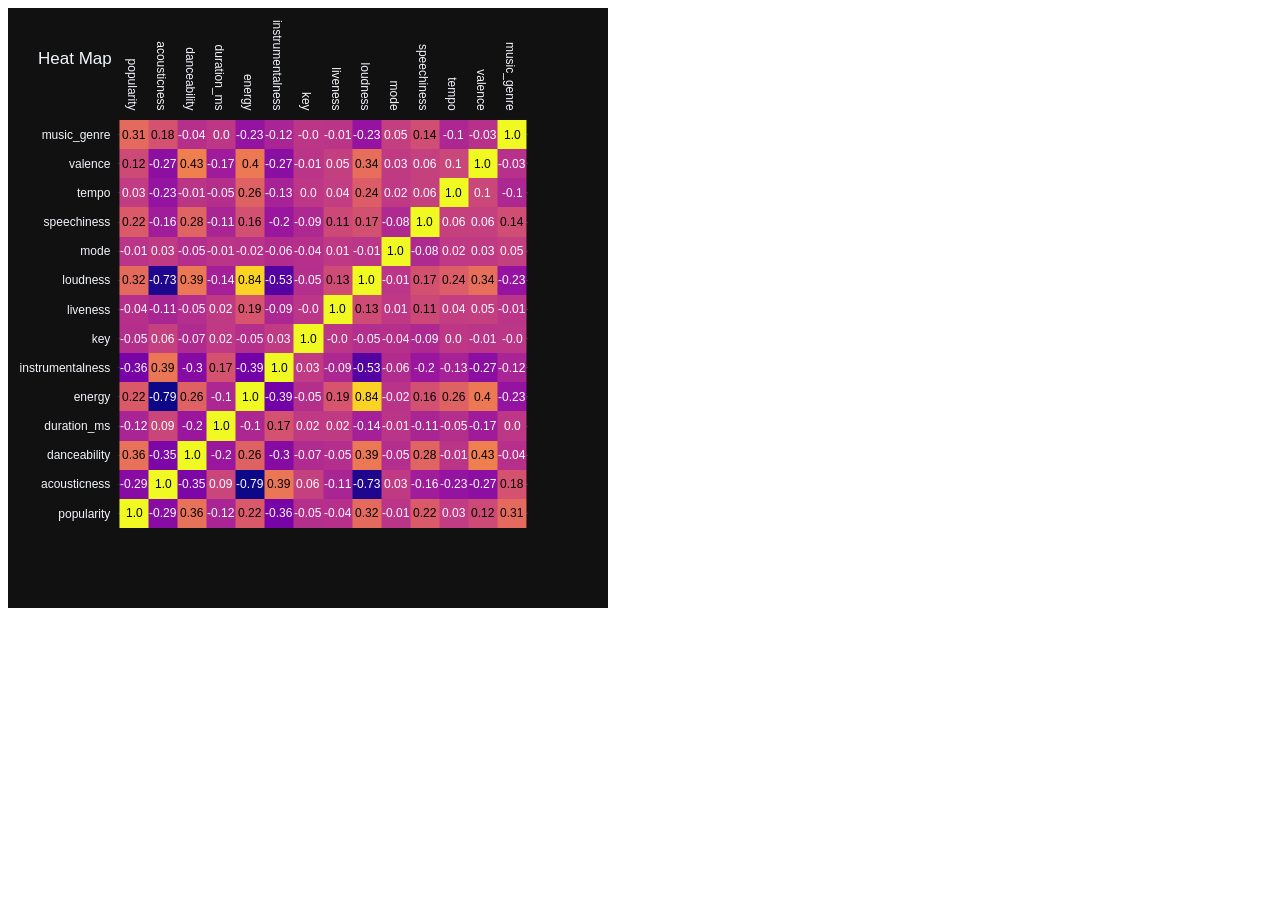
==== app/static/assets/heat_map.html @ ed84b01c "Molten Cores files added (6-of-7)" ====
<html>
<head><meta charset="utf-8" /></head>
<body>
    <div>                        <script type="text/javascript">window.PlotlyConfig = {MathJaxConfig: 'local'};</script>
        <script type="text/javascript">/**
* plotly.js v2.9.0
* Copyright 2012-2022, Plotly, Inc.
* All rights reserved.
* Licensed under the MIT license
*/
!function(t){if("object"==typeof exports&&"undefined"!=typeof module)module.exports=t();else if("function"==typeof define&&define.amd)define([],t);else{("undefined"!=typeof window?window:"undefined"!=typeof global?global:"undefined"!=typeof self?self:this).Plotly=t()}}((function(){return function t(e,r,n){function i(o,s){if(!r[o]){if(!e[o]){var l="function"==typeof require&&require;if(!s&&l)return l(o,!0);if(a)return a(o,!0);var c=new Error("Cannot find module '"+o+"'");throw c.code="MODULE_NOT_FOUND",c}var u=r[o]={exports:{}};e[o][0].call(u.exports,(function(t){return i(e[o][1][t]||t)}),u,u.exports,t,e,r,n)}return r[o].exports}for(var a="function"==typeof require&&require,o=0;o<n.length;o++)i(n[o]);return i}({1:[function(t,e,r){"use strict";var n=t("../src/lib"),i={"X,X div":'direction:ltr;font-family:"Open Sans",verdana,arial,sans-serif;margin:0;padding:0;',"X input,X button":'font-family:"Open Sans",verdana,arial,sans-serif;',"X input:focus,X button:focus":"outline:none;","X a":"text-decoration:none;","X a:hover":"text-decoration:none;","X .crisp":"shape-rendering:crispEdges;","X .user-select-none":"-webkit-user-select:none;-moz-user-select:none;-ms-user-select:none;-o-user-select:none;user-select:none;","X svg":"overflow:hidden;","X svg a":"fill:#447adb;","X svg a:hover":"fill:#3c6dc5;","X .main-svg":"position:absolute;top:0;left:0;pointer-events:none;","X .main-svg .draglayer":"pointer-events:all;","X .cursor-default":"cursor:default;","X .cursor-pointer":"cursor:pointer;","X .cursor-crosshair":"cursor:crosshair;","X .cursor-move":"cursor:move;","X .cursor-col-resize":"cursor:col-resize;","X .cursor-row-resize":"cursor:row-resize;","X .cursor-ns-resize":"cursor:ns-resize;","X .cursor-ew-resize":"cursor:ew-resize;","X .cursor-sw-resize":"cursor:sw-resize;","X .cursor-s-resize":"cursor:s-resize;","X .cursor-se-resize":"cursor:se-resize;","X .cursor-w-resize":"cursor:w-resize;","X .cursor-e-resize":"cursor:e-resize;","X .cursor-nw-resize":"cursor:nw-resize;","X .cursor-n-resize":"cursor:n-resize;","X .cursor-ne-resize":"cursor:ne-resize;","X .cursor-grab":"cursor:-webkit-grab;cursor:grab;","X .modebar":"position:absolute;top:2px;right:2px;","X .ease-bg":"-webkit-transition:background-color .3s ease 0s;-moz-transition:background-color .3s ease 0s;-ms-transition:background-color .3s ease 0s;-o-transition:background-color .3s ease 0s;transition:background-color .3s ease 0s;","X .modebar--hover>:not(.watermark)":"opacity:0;-webkit-transition:opacity .3s ease 0s;-moz-transition:opacity .3s ease 0s;-ms-transition:opacity .3s ease 0s;-o-transition:opacity .3s ease 0s;transition:opacity .3s ease 0s;","X:hover .modebar--hover .modebar-group":"opacity:1;","X .modebar-group":"float:left;display:inline-block;box-sizing:border-box;padding-left:8px;position:relative;vertical-align:middle;white-space:nowrap;","X .modebar-btn":"position:relative;font-size:16px;padding:3px 4px;height:22px;cursor:pointer;line-height:normal;box-sizing:border-box;","X .modebar-btn svg":"position:relative;top:2px;","X .modebar.vertical":"display:flex;flex-direction:column;flex-wrap:wrap;align-content:flex-end;max-height:100%;","X .modebar.vertical svg":"top:-1px;","X .modebar.vertical .modebar-group":"display:block;float:none;padding-left:0px;padding-bottom:8px;","X .modebar.vertical .modebar-group .modebar-btn":"display:block;text-align:center;","X [data-title]:before,X [data-title]:after":"position:absolute;-webkit-transform:translate3d(0, 0, 0);-moz-transform:translate3d(0, 0, 0);-ms-transform:translate3d(0, 0, 0);-o-transform:translate3d(0, 0, 0);transform:translate3d(0, 0, 0);display:none;opacity:0;z-index:1001;pointer-events:none;top:110%;right:50%;","X [data-title]:hover:before,X [data-title]:hover:after":"display:block;opacity:1;","X [data-title]:before":'content:"";position:absolute;background:transparent;border:6px solid transparent;z-index:1002;margin-top:-12px;border-bottom-color:#69738a;margin-right:-6px;',"X [data-title]:after":"content:attr(data-title);background:#69738a;color:#fff;padding:8px 10px;font-size:12px;line-height:12px;white-space:nowrap;margin-right:-18px;border-radius:2px;","X .vertical [data-title]:before,X .vertical [data-title]:after":"top:0%;right:200%;","X .vertical [data-title]:before":"border:6px solid transparent;border-left-color:#69738a;margin-top:8px;margin-right:-30px;","X .select-outline":"fill:none;stroke-width:1;shape-rendering:crispEdges;","X .select-outline-1":"stroke:#fff;","X .select-outline-2":"stroke:#000;stroke-dasharray:2px 2px;",Y:'font-family:"Open Sans",verdana,arial,sans-serif;position:fixed;top:50px;right:20px;z-index:10000;font-size:10pt;max-width:180px;',"Y p":"margin:0;","Y .notifier-note":"min-width:180px;max-width:250px;border:1px solid #fff;z-index:3000;margin:0;background-color:#8c97af;background-color:rgba(140,151,175,.9);color:#fff;padding:10px;overflow-wrap:break-word;word-wrap:break-word;-ms-hyphens:auto;-webkit-hyphens:auto;hyphens:auto;","Y .notifier-close":"color:#fff;opacity:.8;float:right;padding:0 5px;background:none;border:none;font-size:20px;font-weight:bold;line-height:20px;","Y .notifier-close:hover":"color:#444;text-decoration:none;cursor:pointer;"};for(var a in i){var o=a.replace(/^,/," ,").replace(/X/g,".js-plotly-plot .plotly").replace(/Y/g,".plotly-notifier");n.addStyleRule(o,i[a])}},{"../src/lib":503}],2:[function(t,e,r){"use strict";e.exports=t("../src/transforms/aggregate")},{"../src/transforms/aggregate":1114}],3:[function(t,e,r){"use strict";e.exports=t("../src/traces/bar")},{"../src/traces/bar":656}],4:[function(t,e,r){"use strict";e.exports=t("../src/traces/barpolar")},{"../src/traces/barpolar":669}],5:[function(t,e,r){"use strict";e.exports=t("../src/traces/box")},{"../src/traces/box":679}],6:[function(t,e,r){"use strict";e.exports=t("../src/components/calendars")},{"../src/components/calendars":364}],7:[function(t,e,r){"use strict";e.exports=t("../src/traces/candlestick")},{"../src/traces/candlestick":688}],8:[function(t,e,r){"use strict";e.exports=t("../src/traces/carpet")},{"../src/traces/carpet":707}],9:[function(t,e,r){"use strict";e.exports=t("../src/traces/choropleth")},{"../src/traces/choropleth":721}],10:[function(t,e,r){"use strict";e.exports=t("../src/traces/choroplethmapbox")},{"../src/traces/choroplethmapbox":728}],11:[function(t,e,r){"use strict";e.exports=t("../src/traces/cone")},{"../src/traces/cone":734}],12:[function(t,e,r){"use strict";e.exports=t("../src/traces/contour")},{"../src/traces/contour":749}],13:[function(t,e,r){"use strict";e.exports=t("../src/traces/contourcarpet")},{"../src/traces/contourcarpet":760}],14:[function(t,e,r){"use strict";e.exports=t("../src/core")},{"../src/core":481}],15:[function(t,e,r){"use strict";e.exports=t("../src/traces/densitymapbox")},{"../src/traces/densitymapbox":768}],16:[function(t,e,r){"use strict";e.exports=t("../src/transforms/filter")},{"../src/transforms/filter":1115}],17:[function(t,e,r){"use strict";e.exports=t("../src/traces/funnel")},{"../src/traces/funnel":778}],18:[function(t,e,r){"use strict";e.exports=t("../src/traces/funnelarea")},{"../src/traces/funnelarea":787}],19:[function(t,e,r){"use strict";e.exports=t("../src/transforms/groupby")},{"../src/transforms/groupby":1116}],20:[function(t,e,r){"use strict";e.exports=t("../src/traces/heatmap")},{"../src/traces/heatmap":800}],21:[function(t,e,r){"use strict";e.exports=t("../src/traces/heatmapgl")},{"../src/traces/heatmapgl":811}],22:[function(t,e,r){"use strict";e.exports=t("../src/traces/histogram")},{"../src/traces/histogram":823}],23:[function(t,e,r){"use strict";e.exports=t("../src/traces/histogram2d")},{"../src/traces/histogram2d":829}],24:[function(t,e,r){"use strict";e.exports=t("../src/traces/histogram2dcontour")},{"../src/traces/histogram2dcontour":833}],25:[function(t,e,r){"use strict";e.exports=t("../src/traces/icicle")},{"../src/traces/icicle":839}],26:[function(t,e,r){"use strict";e.exports=t("../src/traces/image")},{"../src/traces/image":852}],27:[function(t,e,r){"use strict";var n=t("./core");n.register([t("./bar"),t("./box"),t("./heatmap"),t("./histogram"),t("./histogram2d"),t("./histogram2dcontour"),t("./contour"),t("./scatterternary"),t("./violin"),t("./funnel"),t("./waterfall"),t("./image"),t("./pie"),t("./sunburst"),t("./treemap"),t("./icicle"),t("./funnelarea"),t("./scatter3d"),t("./surface"),t("./isosurface"),t("./volume"),t("./mesh3d"),t("./cone"),t("./streamtube"),t("./scattergeo"),t("./choropleth"),t("./scattergl"),t("./splom"),t("./pointcloud"),t("./heatmapgl"),t("./parcoords"),t("./parcats"),t("./scattermapbox"),t("./choroplethmapbox"),t("./densitymapbox"),t("./sankey"),t("./indicator"),t("./table"),t("./carpet"),t("./scattercarpet"),t("./contourcarpet"),t("./ohlc"),t("./candlestick"),t("./scatterpolar"),t("./scatterpolargl"),t("./barpolar"),t("./scattersmith"),t("./aggregate"),t("./filter"),t("./groupby"),t("./sort"),t("./calendars")]),e.exports=n},{"./aggregate":2,"./bar":3,"./barpolar":4,"./box":5,"./calendars":6,"./candlestick":7,"./carpet":8,"./choropleth":9,"./choroplethmapbox":10,"./cone":11,"./contour":12,"./contourcarpet":13,"./core":14,"./densitymapbox":15,"./filter":16,"./funnel":17,"./funnelarea":18,"./groupby":19,"./heatmap":20,"./heatmapgl":21,"./histogram":22,"./histogram2d":23,"./histogram2dcontour":24,"./icicle":25,"./image":26,"./indicator":28,"./isosurface":29,"./mesh3d":30,"./ohlc":31,"./parcats":32,"./parcoords":33,"./pie":34,"./pointcloud":35,"./sankey":36,"./scatter3d":37,"./scattercarpet":38,"./scattergeo":39,"./scattergl":40,"./scattermapbox":41,"./scatterpolar":42,"./scatterpolargl":43,"./scattersmith":44,"./scatterternary":45,"./sort":46,"./splom":47,"./streamtube":48,"./sunburst":49,"./surface":50,"./table":51,"./treemap":52,"./violin":53,"./volume":54,"./waterfall":55}],28:[function(t,e,r){"use strict";e.exports=t("../src/traces/indicator")},{"../src/traces/indicator":860}],29:[function(t,e,r){"use strict";e.exports=t("../src/traces/isosurface")},{"../src/traces/isosurface":866}],30:[function(t,e,r){"use strict";e.exports=t("../src/traces/mesh3d")},{"../src/traces/mesh3d":871}],31:[function(t,e,r){"use strict";e.exports=t("../src/traces/ohlc")},{"../src/traces/ohlc":876}],32:[function(t,e,r){"use strict";e.exports=t("../src/traces/parcats")},{"../src/traces/parcats":885}],33:[function(t,e,r){"use strict";e.exports=t("../src/traces/parcoords")},{"../src/traces/parcoords":895}],34:[function(t,e,r){"use strict";e.exports=t("../src/traces/pie")},{"../src/traces/pie":906}],35:[function(t,e,r){"use strict";e.exports=t("../src/traces/pointcloud")},{"../src/traces/pointcloud":915}],36:[function(t,e,r){"use strict";e.exports=t("../src/traces/sankey")},{"../src/traces/sankey":921}],37:[function(t,e,r){"use strict";e.exports=t("../src/traces/scatter3d")},{"../src/traces/scatter3d":959}],38:[function(t,e,r){"use strict";e.exports=t("../src/traces/scattercarpet")},{"../src/traces/scattercarpet":966}],39:[function(t,e,r){"use strict";e.exports=t("../src/traces/scattergeo")},{"../src/traces/scattergeo":974}],40:[function(t,e,r){"use strict";e.exports=t("../src/traces/scattergl")},{"../src/traces/scattergl":987}],41:[function(t,e,r){"use strict";e.exports=t("../src/traces/scattermapbox")},{"../src/traces/scattermapbox":997}],42:[function(t,e,r){"use strict";e.exports=t("../src/traces/scatterpolar")},{"../src/traces/scatterpolar":1005}],43:[function(t,e,r){"use strict";e.exports=t("../src/traces/scatterpolargl")},{"../src/traces/scatterpolargl":1012}],44:[function(t,e,r){"use strict";e.exports=t("../src/traces/scattersmith")},{"../src/traces/scattersmith":1019}],45:[function(t,e,r){"use strict";e.exports=t("../src/traces/scatterternary")},{"../src/traces/scatterternary":1027}],46:[function(t,e,r){"use strict";e.exports=t("../src/transforms/sort")},{"../src/transforms/sort":1118}],47:[function(t,e,r){"use strict";e.exports=t("../src/traces/splom")},{"../src/traces/splom":1036}],48:[function(t,e,r){"use strict";e.exports=t("../src/traces/streamtube")},{"../src/traces/streamtube":1044}],49:[function(t,e,r){"use strict";e.exports=t("../src/traces/sunburst")},{"../src/traces/sunburst":1052}],50:[function(t,e,r){"use strict";e.exports=t("../src/traces/surface")},{"../src/traces/surface":1061}],51:[function(t,e,r){"use strict";e.exports=t("../src/traces/table")},{"../src/traces/table":1069}],52:[function(t,e,r){"use strict";e.exports=t("../src/traces/treemap")},{"../src/traces/treemap":1080}],53:[function(t,e,r){"use strict";e.exports=t("../src/traces/violin")},{"../src/traces/violin":1093}],54:[function(t,e,r){"use strict";e.exports=t("../src/traces/volume")},{"../src/traces/volume":1101}],55:[function(t,e,r){"use strict";e.exports=t("../src/traces/waterfall")},{"../src/traces/waterfall":1109}],56:[function(t,e,r){!function(n,i){"object"==typeof r&&void 0!==e?i(r,t("d3-array"),t("d3-collection"),t("d3-shape"),t("elementary-circuits-directed-graph")):i(n.d3=n.d3||{},n.d3,n.d3,n.d3,null)}(this,(function(t,e,r,n,i){"use strict";function a(t){return t.target.depth}function o(t,e){return t.sourceLinks.length?t.depth:e-1}function s(t){return function(){return t}}i=i&&i.hasOwnProperty("default")?i.default:i;var l="function"==typeof Symbol&&"symbol"==typeof Symbol.iterator?function(t){return typeof t}:function(t){return t&&"function"==typeof Symbol&&t.constructor===Symbol&&t!==Symbol.prototype?"symbol":typeof t};function c(t,e){return f(t.source,e.source)||t.index-e.index}function u(t,e){return f(t.target,e.target)||t.index-e.index}function f(t,e){return t.partOfCycle===e.partOfCycle?t.y0-e.y0:"top"===t.circularLinkType||"bottom"===e.circularLinkType?-1:1}function h(t){return t.value}function p(t){return(t.y0+t.y1)/2}function d(t){return p(t.source)}function g(t){return p(t.target)}function m(t){return t.index}function v(t){return t.nodes}function y(t){return t.links}function x(t,e){var r=t.get(e);if(!r)throw new Error("missing: "+e);return r}function b(t,e){return e(t)}function _(t,e,r){var n=0;if(null===r){for(var a=[],o=0;o<t.links.length;o++){var s=t.links[o],l=s.source.index,c=s.target.index;a[l]||(a[l]=[]),a[c]||(a[c]=[]),-1===a[l].indexOf(c)&&a[l].push(c)}var u=i(a);u.sort((function(t,e){return t.length-e.length}));var f={};for(o=0;o<u.length;o++){var h=u[o].slice(-2);f[h[0]]||(f[h[0]]={}),f[h[0]][h[1]]=!0}t.links.forEach((function(t){var e=t.target.index,r=t.source.index;e===r||f[r]&&f[r][e]?(t.circular=!0,t.circularLinkID=n,n+=1):t.circular=!1}))}else t.links.forEach((function(t){t.source[r]<t.target[r]?t.circular=!1:(t.circular=!0,t.circularLinkID=n,n+=1)}))}function w(t,e){var r=0,n=0;t.links.forEach((function(i){i.circular&&(i.source.circularLinkType||i.target.circularLinkType?i.circularLinkType=i.source.circularLinkType?i.source.circularLinkType:i.target.circularLinkType:i.circularLinkType=r<n?"top":"bottom","top"==i.circularLinkType?r+=1:n+=1,t.nodes.forEach((function(t){b(t,e)!=b(i.source,e)&&b(t,e)!=b(i.target,e)||(t.circularLinkType=i.circularLinkType)})))})),t.links.forEach((function(t){t.circular&&(t.source.circularLinkType==t.target.circularLinkType&&(t.circularLinkType=t.source.circularLinkType),q(t,e)&&(t.circularLinkType=t.source.circularLinkType))}))}function T(t){var e=Math.abs(t.y1-t.y0),r=Math.abs(t.target.x0-t.source.x1);return Math.atan(r/e)}function k(t,e){var r=0;t.sourceLinks.forEach((function(t){r=t.circular&&!q(t,e)?r+1:r}));var n=0;return t.targetLinks.forEach((function(t){n=t.circular&&!q(t,e)?n+1:n})),r+n}function A(t){var e=t.source.sourceLinks,r=0;e.forEach((function(t){r=t.circular?r+1:r}));var n=t.target.targetLinks,i=0;return n.forEach((function(t){i=t.circular?i+1:i})),!(r>1||i>1)}function M(t,e,r){return t.sort(E),t.forEach((function(n,i){var a,o,s=0;if(q(n,r)&&A(n))n.circularPathData.verticalBuffer=s+n.width/2;else{for(var l=0;l<i;l++)if(a=t[i],o=t[l],!(a.source.column<o.target.column||a.target.column>o.source.column)){var c=t[l].circularPathData.verticalBuffer+t[l].width/2+e;s=c>s?c:s}n.circularPathData.verticalBuffer=s+n.width/2}})),t}function S(t,r,i,a){var o=e.min(t.links,(function(t){return t.source.y0}));t.links.forEach((function(t){t.circular&&(t.circularPathData={})})),M(t.links.filter((function(t){return"top"==t.circularLinkType})),r,a),M(t.links.filter((function(t){return"bottom"==t.circularLinkType})),r,a),t.links.forEach((function(e){if(e.circular){if(e.circularPathData.arcRadius=e.width+10,e.circularPathData.leftNodeBuffer=5,e.circularPathData.rightNodeBuffer=5,e.circularPathData.sourceWidth=e.source.x1-e.source.x0,e.circularPathData.sourceX=e.source.x0+e.circularPathData.sourceWidth,e.circularPathData.targetX=e.target.x0,e.circularPathData.sourceY=e.y0,e.circularPathData.targetY=e.y1,q(e,a)&&A(e))e.circularPathData.leftSmallArcRadius=10+e.width/2,e.circularPathData.leftLargeArcRadius=10+e.width/2,e.circularPathData.rightSmallArcRadius=10+e.width/2,e.circularPathData.rightLargeArcRadius=10+e.width/2,"bottom"==e.circularLinkType?(e.circularPathData.verticalFullExtent=e.source.y1+25+e.circularPathData.verticalBuffer,e.circularPathData.verticalLeftInnerExtent=e.circularPathData.verticalFullExtent-e.circularPathData.leftLargeArcRadius,e.circularPathData.verticalRightInnerExtent=e.circularPathData.verticalFullExtent-e.circularPathData.rightLargeArcRadius):(e.circularPathData.verticalFullExtent=e.source.y0-25-e.circularPathData.verticalBuffer,e.circularPathData.verticalLeftInnerExtent=e.circularPathData.verticalFullExtent+e.circularPathData.leftLargeArcRadius,e.circularPathData.verticalRightInnerExtent=e.circularPathData.verticalFullExtent+e.circularPathData.rightLargeArcRadius);else{var s=e.source.column,l=e.circularLinkType,c=t.links.filter((function(t){return t.source.column==s&&t.circularLinkType==l}));"bottom"==e.circularLinkType?c.sort(C):c.sort(L);var u=0;c.forEach((function(t,n){t.circularLinkID==e.circularLinkID&&(e.circularPathData.leftSmallArcRadius=10+e.width/2+u,e.circularPathData.leftLargeArcRadius=10+e.width/2+n*r+u),u+=t.width})),s=e.target.column,c=t.links.filter((function(t){return t.target.column==s&&t.circularLinkType==l})),"bottom"==e.circularLinkType?c.sort(I):c.sort(P),u=0,c.forEach((function(t,n){t.circularLinkID==e.circularLinkID&&(e.circularPathData.rightSmallArcRadius=10+e.width/2+u,e.circularPathData.rightLargeArcRadius=10+e.width/2+n*r+u),u+=t.width})),"bottom"==e.circularLinkType?(e.circularPathData.verticalFullExtent=Math.max(i,e.source.y1,e.target.y1)+25+e.circularPathData.verticalBuffer,e.circularPathData.verticalLeftInnerExtent=e.circularPathData.verticalFullExtent-e.circularPathData.leftLargeArcRadius,e.circularPathData.verticalRightInnerExtent=e.circularPathData.verticalFullExtent-e.circularPathData.rightLargeArcRadius):(e.circularPathData.verticalFullExtent=o-25-e.circularPathData.verticalBuffer,e.circularPathData.verticalLeftInnerExtent=e.circularPathData.verticalFullExtent+e.circularPathData.leftLargeArcRadius,e.circularPathData.verticalRightInnerExtent=e.circularPathData.verticalFullExtent+e.circularPathData.rightLargeArcRadius)}e.circularPathData.leftInnerExtent=e.circularPathData.sourceX+e.circularPathData.leftNodeBuffer,e.circularPathData.rightInnerExtent=e.circularPathData.targetX-e.circularPathData.rightNodeBuffer,e.circularPathData.leftFullExtent=e.circularPathData.sourceX+e.circularPathData.leftLargeArcRadius+e.circularPathData.leftNodeBuffer,e.circularPathData.rightFullExtent=e.circularPathData.targetX-e.circularPathData.rightLargeArcRadius-e.circularPathData.rightNodeBuffer}if(e.circular)e.path=function(t){var e="";e="top"==t.circularLinkType?"M"+t.circularPathData.sourceX+" "+t.circularPathData.sourceY+" L"+t.circularPathData.leftInnerExtent+" "+t.circularPathData.sourceY+" A"+t.circularPathData.leftLargeArcRadius+" "+t.circularPathData.leftSmallArcRadius+" 0 0 0 "+t.circularPathData.leftFullExtent+" "+(t.circularPathData.sourceY-t.circularPathData.leftSmallArcRadius)+" L"+t.circularPathData.leftFullExtent+" "+t.circularPathData.verticalLeftInnerExtent+" A"+t.circularPathData.leftLargeArcRadius+" "+t.circularPathData.leftLargeArcRadius+" 0 0 0 "+t.circularPathData.leftInnerExtent+" "+t.circularPathData.verticalFullExtent+" L"+t.circularPathData.rightInnerExtent+" "+t.circularPathData.verticalFullExtent+" A"+t.circularPathData.rightLargeArcRadius+" "+t.circularPathData.rightLargeArcRadius+" 0 0 0 "+t.circularPathData.rightFullExtent+" "+t.circularPathData.verticalRightInnerExtent+" L"+t.circularPathData.rightFullExtent+" "+(t.circularPathData.targetY-t.circularPathData.rightSmallArcRadius)+" A"+t.circularPathData.rightLargeArcRadius+" "+t.circularPathData.rightSmallArcRadius+" 0 0 0 "+t.circularPathData.rightInnerExtent+" "+t.circularPathData.targetY+" L"+t.circularPathData.targetX+" "+t.circularPathData.targetY:"M"+t.circularPathData.sourceX+" "+t.circularPathData.sourceY+" L"+t.circularPathData.leftInnerExtent+" "+t.circularPathData.sourceY+" A"+t.circularPathData.leftLargeArcRadius+" "+t.circularPathData.leftSmallArcRadius+" 0 0 1 "+t.circularPathData.leftFullExtent+" "+(t.circularPathData.sourceY+t.circularPathData.leftSmallArcRadius)+" L"+t.circularPathData.leftFullExtent+" "+t.circularPathData.verticalLeftInnerExtent+" A"+t.circularPathData.leftLargeArcRadius+" "+t.circularPathData.leftLargeArcRadius+" 0 0 1 "+t.circularPathData.leftInnerExtent+" "+t.circularPathData.verticalFullExtent+" L"+t.circularPathData.rightInnerExtent+" "+t.circularPathData.verticalFullExtent+" A"+t.circularPathData.rightLargeArcRadius+" "+t.circularPathData.rightLargeArcRadius+" 0 0 1 "+t.circularPathData.rightFullExtent+" "+t.circularPathData.verticalRightInnerExtent+" L"+t.circularPathData.rightFullExtent+" "+(t.circularPathData.targetY+t.circularPathData.rightSmallArcRadius)+" A"+t.circularPathData.rightLargeArcRadius+" "+t.circularPathData.rightSmallArcRadius+" 0 0 1 "+t.circularPathData.rightInnerExtent+" "+t.circularPathData.targetY+" L"+t.circularPathData.targetX+" "+t.circularPathData.targetY;return e}(e);else{var f=n.linkHorizontal().source((function(t){return[t.source.x0+(t.source.x1-t.source.x0),t.y0]})).target((function(t){return[t.target.x0,t.y1]}));e.path=f(e)}}))}function E(t,e){return O(t)==O(e)?"bottom"==t.circularLinkType?C(t,e):L(t,e):O(e)-O(t)}function L(t,e){return t.y0-e.y0}function C(t,e){return e.y0-t.y0}function P(t,e){return t.y1-e.y1}function I(t,e){return e.y1-t.y1}function O(t){return t.target.column-t.source.column}function z(t){return t.target.x0-t.source.x1}function D(t,e){var r=T(t),n=z(e)/Math.tan(r);return"up"==H(t)?t.y1+n:t.y1-n}function R(t,e){var r=T(t),n=z(e)/Math.tan(r);return"up"==H(t)?t.y1-n:t.y1+n}function F(t,e,r,n){t.links.forEach((function(i){if(!i.circular&&i.target.column-i.source.column>1){var a=i.source.column+1,o=i.target.column-1,s=1,l=o-a+1;for(s=1;a<=o;a++,s++)t.nodes.forEach((function(o){if(o.column==a){var c,u=s/(l+1),f=Math.pow(1-u,3),h=3*u*Math.pow(1-u,2),p=3*Math.pow(u,2)*(1-u),d=Math.pow(u,3),g=f*i.y0+h*i.y0+p*i.y1+d*i.y1,m=g-i.width/2,v=g+i.width/2;m>o.y0&&m<o.y1?(c=o.y1-m+10,c="bottom"==o.circularLinkType?c:-c,o=N(o,c,e,r),t.nodes.forEach((function(t){b(t,n)!=b(o,n)&&t.column==o.column&&B(o,t)&&N(t,c,e,r)}))):(v>o.y0&&v<o.y1||m<o.y0&&v>o.y1)&&(c=v-o.y0+10,o=N(o,c,e,r),t.nodes.forEach((function(t){b(t,n)!=b(o,n)&&t.column==o.column&&t.y0<o.y1&&t.y1>o.y1&&N(t,c,e,r)})))}}))}}))}function B(t,e){return t.y0>e.y0&&t.y0<e.y1||(t.y1>e.y0&&t.y1<e.y1||t.y0<e.y0&&t.y1>e.y1)}function N(t,e,r,n){return t.y0+e>=r&&t.y1+e<=n&&(t.y0=t.y0+e,t.y1=t.y1+e,t.targetLinks.forEach((function(t){t.y1=t.y1+e})),t.sourceLinks.forEach((function(t){t.y0=t.y0+e}))),t}function j(t,e,r,n){t.nodes.forEach((function(i){n&&i.y+(i.y1-i.y0)>e&&(i.y=i.y-(i.y+(i.y1-i.y0)-e));var a=t.links.filter((function(t){return b(t.source,r)==b(i,r)})),o=a.length;o>1&&a.sort((function(t,e){if(!t.circular&&!e.circular){if(t.target.column==e.target.column)return t.y1-e.y1;if(!V(t,e))return t.y1-e.y1;if(t.target.column>e.target.column){var r=R(e,t);return t.y1-r}if(e.target.column>t.target.column)return R(t,e)-e.y1}return t.circular&&!e.circular?"top"==t.circularLinkType?-1:1:e.circular&&!t.circular?"top"==e.circularLinkType?1:-1:t.circular&&e.circular?t.circularLinkType===e.circularLinkType&&"top"==t.circularLinkType?t.target.column===e.target.column?t.target.y1-e.target.y1:e.target.column-t.target.column:t.circularLinkType===e.circularLinkType&&"bottom"==t.circularLinkType?t.target.column===e.target.column?e.target.y1-t.target.y1:t.target.column-e.target.column:"top"==t.circularLinkType?-1:1:void 0}));var s=i.y0;a.forEach((function(t){t.y0=s+t.width/2,s+=t.width})),a.forEach((function(t,e){if("bottom"==t.circularLinkType){for(var r=e+1,n=0;r<o;r++)n+=a[r].width;t.y0=i.y1-n-t.width/2}}))}))}function U(t,e,r){t.nodes.forEach((function(e){var n=t.links.filter((function(t){return b(t.target,r)==b(e,r)})),i=n.length;i>1&&n.sort((function(t,e){if(!t.circular&&!e.circular){if(t.source.column==e.source.column)return t.y0-e.y0;if(!V(t,e))return t.y0-e.y0;if(e.source.column<t.source.column){var r=D(e,t);return t.y0-r}if(t.source.column<e.source.column)return D(t,e)-e.y0}return t.circular&&!e.circular?"top"==t.circularLinkType?-1:1:e.circular&&!t.circular?"top"==e.circularLinkType?1:-1:t.circular&&e.circular?t.circularLinkType===e.circularLinkType&&"top"==t.circularLinkType?t.source.column===e.source.column?t.source.y1-e.source.y1:t.source.column-e.source.column:t.circularLinkType===e.circularLinkType&&"bottom"==t.circularLinkType?t.source.column===e.source.column?t.source.y1-e.source.y1:e.source.column-t.source.column:"top"==t.circularLinkType?-1:1:void 0}));var a=e.y0;n.forEach((function(t){t.y1=a+t.width/2,a+=t.width})),n.forEach((function(t,r){if("bottom"==t.circularLinkType){for(var a=r+1,o=0;a<i;a++)o+=n[a].width;t.y1=e.y1-o-t.width/2}}))}))}function V(t,e){return H(t)==H(e)}function H(t){return t.y0-t.y1>0?"up":"down"}function q(t,e){return b(t.source,e)==b(t.target,e)}function G(t,r,n){var i=t.nodes,a=t.links,o=!1,s=!1;if(a.forEach((function(t){"top"==t.circularLinkType?o=!0:"bottom"==t.circularLinkType&&(s=!0)})),0==o||0==s){var l=e.min(i,(function(t){return t.y0})),c=(n-r)/(e.max(i,(function(t){return t.y1}))-l);i.forEach((function(t){var e=(t.y1-t.y0)*c;t.y0=(t.y0-l)*c,t.y1=t.y0+e})),a.forEach((function(t){t.y0=(t.y0-l)*c,t.y1=(t.y1-l)*c,t.width=t.width*c}))}}t.sankeyCircular=function(){var t,n,i=0,a=0,b=1,T=1,A=24,M=m,E=o,L=v,C=y,P=32,I=2,O=null;function z(){var t={nodes:L.apply(null,arguments),links:C.apply(null,arguments)};D(t),_(t,M,O),R(t),B(t),w(t,M),N(t,P,M),V(t);for(var e=4,r=0;r<e;r++)j(t,T,M),U(t,T,M),F(t,a,T,M),j(t,T,M),U(t,T,M);return G(t,a,T),S(t,I,T,M),t}function D(t){t.nodes.forEach((function(t,e){t.index=e,t.sourceLinks=[],t.targetLinks=[]}));var e=r.map(t.nodes,M);return t.links.forEach((function(t,r){t.index=r;var n=t.source,i=t.target;"object"!==(void 0===n?"undefined":l(n))&&(n=t.source=x(e,n)),"object"!==(void 0===i?"undefined":l(i))&&(i=t.target=x(e,i)),n.sourceLinks.push(t),i.targetLinks.push(t)})),t}function R(t){t.nodes.forEach((function(t){t.partOfCycle=!1,t.value=Math.max(e.sum(t.sourceLinks,h),e.sum(t.targetLinks,h)),t.sourceLinks.forEach((function(e){e.circular&&(t.partOfCycle=!0,t.circularLinkType=e.circularLinkType)})),t.targetLinks.forEach((function(e){e.circular&&(t.partOfCycle=!0,t.circularLinkType=e.circularLinkType)}))}))}function B(t){var e,r,n;for(e=t.nodes,r=[],n=0;e.length;++n,e=r,r=[])e.forEach((function(t){t.depth=n,t.sourceLinks.forEach((function(t){r.indexOf(t.target)<0&&!t.circular&&r.push(t.target)}))}));for(e=t.nodes,r=[],n=0;e.length;++n,e=r,r=[])e.forEach((function(t){t.height=n,t.targetLinks.forEach((function(t){r.indexOf(t.source)<0&&!t.circular&&r.push(t.source)}))}));t.nodes.forEach((function(t){t.column=Math.floor(E.call(null,t,n))}))}function N(o,s,l){var c=r.nest().key((function(t){return t.column})).sortKeys(e.ascending).entries(o.nodes).map((function(t){return t.values}));!function(r){if(n){var s=1/0;c.forEach((function(t){var e=T*n/(t.length+1);s=e<s?e:s})),t=s}var l=e.min(c,(function(r){return(T-a-(r.length-1)*t)/e.sum(r,h)}));l*=.3,o.links.forEach((function(t){t.width=t.value*l}));var u=function(t){var r=0,n=0,i=0,a=0,o=e.max(t.nodes,(function(t){return t.column}));return t.links.forEach((function(t){t.circular&&("top"==t.circularLinkType?r+=t.width:n+=t.width,0==t.target.column&&(a+=t.width),t.source.column==o&&(i+=t.width))})),{top:r=r>0?r+25+10:r,bottom:n=n>0?n+25+10:n,left:a=a>0?a+25+10:a,right:i=i>0?i+25+10:i}}(o),f=function(t,r){var n=e.max(t.nodes,(function(t){return t.column})),o=b-i,s=T-a,l=o/(o+r.right+r.left),c=s/(s+r.top+r.bottom);return i=i*l+r.left,b=0==r.right?b:b*l,a=a*c+r.top,T*=c,t.nodes.forEach((function(t){t.x0=i+t.column*((b-i-A)/n),t.x1=t.x0+A})),c}(o,u);l*=f,o.links.forEach((function(t){t.width=t.value*l})),c.forEach((function(t){var e=t.length;t.forEach((function(t,n){t.depth==c.length-1&&1==e||0==t.depth&&1==e?(t.y0=T/2-t.value*l,t.y1=t.y0+t.value*l):t.partOfCycle?0==k(t,r)?(t.y0=T/2+n,t.y1=t.y0+t.value*l):"top"==t.circularLinkType?(t.y0=a+n,t.y1=t.y0+t.value*l):(t.y0=T-t.value*l-n,t.y1=t.y0+t.value*l):0==u.top||0==u.bottom?(t.y0=(T-a)/e*n,t.y1=t.y0+t.value*l):(t.y0=(T-a)/2-e/2+n,t.y1=t.y0+t.value*l)}))}))}(l),y();for(var u=1,m=s;m>0;--m)v(u*=.99,l),y();function v(t,r){var n=c.length;c.forEach((function(i){var a=i.length,o=i[0].depth;i.forEach((function(i){var s;if(i.sourceLinks.length||i.targetLinks.length)if(i.partOfCycle&&k(i,r)>0);else if(0==o&&1==a)s=i.y1-i.y0,i.y0=T/2-s/2,i.y1=T/2+s/2;else if(o==n-1&&1==a)s=i.y1-i.y0,i.y0=T/2-s/2,i.y1=T/2+s/2;else{var l=e.mean(i.sourceLinks,g),c=e.mean(i.targetLinks,d),u=((l&&c?(l+c)/2:l||c)-p(i))*t;i.y0+=u,i.y1+=u}}))}))}function y(){c.forEach((function(e){var r,n,i,o=a,s=e.length;for(e.sort(f),i=0;i<s;++i)(n=o-(r=e[i]).y0)>0&&(r.y0+=n,r.y1+=n),o=r.y1+t;if((n=o-t-T)>0)for(o=r.y0-=n,r.y1-=n,i=s-2;i>=0;--i)(n=(r=e[i]).y1+t-o)>0&&(r.y0-=n,r.y1-=n),o=r.y0}))}}function V(t){t.nodes.forEach((function(t){t.sourceLinks.sort(u),t.targetLinks.sort(c)})),t.nodes.forEach((function(t){var e=t.y0,r=e,n=t.y1,i=n;t.sourceLinks.forEach((function(t){t.circular?(t.y0=n-t.width/2,n-=t.width):(t.y0=e+t.width/2,e+=t.width)})),t.targetLinks.forEach((function(t){t.circular?(t.y1=i-t.width/2,i-=t.width):(t.y1=r+t.width/2,r+=t.width)}))}))}return z.nodeId=function(t){return arguments.length?(M="function"==typeof t?t:s(t),z):M},z.nodeAlign=function(t){return arguments.length?(E="function"==typeof t?t:s(t),z):E},z.nodeWidth=function(t){return arguments.length?(A=+t,z):A},z.nodePadding=function(e){return arguments.length?(t=+e,z):t},z.nodes=function(t){return arguments.length?(L="function"==typeof t?t:s(t),z):L},z.links=function(t){return arguments.length?(C="function"==typeof t?t:s(t),z):C},z.size=function(t){return arguments.length?(i=a=0,b=+t[0],T=+t[1],z):[b-i,T-a]},z.extent=function(t){return arguments.length?(i=+t[0][0],b=+t[1][0],a=+t[0][1],T=+t[1][1],z):[[i,a],[b,T]]},z.iterations=function(t){return arguments.length?(P=+t,z):P},z.circularLinkGap=function(t){return arguments.length?(I=+t,z):I},z.nodePaddingRatio=function(t){return arguments.length?(n=+t,z):n},z.sortNodes=function(t){return arguments.length?(O=t,z):O},z.update=function(t){return w(t,M),V(t),t.links.forEach((function(t){t.circular&&(t.circularLinkType=t.y0+t.y1<T?"top":"bottom",t.source.circularLinkType=t.circularLinkType,t.target.circularLinkType=t.circularLinkType)})),j(t,T,M,!1),U(t,T,M),S(t,I,T,M),t},z},t.sankeyCenter=function(t){return t.targetLinks.length?t.depth:t.sourceLinks.length?e.min(t.sourceLinks,a)-1:0},t.sankeyLeft=function(t){return t.depth},t.sankeyRight=function(t,e){return e-1-t.height},t.sankeyJustify=o,Object.defineProperty(t,"__esModule",{value:!0})}))},{"d3-array":107,"d3-collection":108,"d3-shape":119,"elementary-circuits-directed-graph":130}],57:[function(t,e,r){!function(n,i){"object"==typeof r&&void 0!==e?i(r,t("d3-array"),t("d3-collection"),t("d3-shape")):i(n.d3=n.d3||{},n.d3,n.d3,n.d3)}(this,(function(t,e,r,n){"use strict";function i(t){return t.target.depth}function a(t,e){return t.sourceLinks.length?t.depth:e-1}function o(t){return function(){return t}}function s(t,e){return c(t.source,e.source)||t.index-e.index}function l(t,e){return c(t.target,e.target)||t.index-e.index}function c(t,e){return t.y0-e.y0}function u(t){return t.value}function f(t){return(t.y0+t.y1)/2}function h(t){return f(t.source)*t.value}function p(t){return f(t.target)*t.value}function d(t){return t.index}function g(t){return t.nodes}function m(t){return t.links}function v(t,e){var r=t.get(e);if(!r)throw new Error("missing: "+e);return r}function y(t){return[t.source.x1,t.y0]}function x(t){return[t.target.x0,t.y1]}t.sankey=function(){var t=0,n=0,i=1,y=1,x=24,b=8,_=d,w=a,T=g,k=m,A=32;function M(){var t={nodes:T.apply(null,arguments),links:k.apply(null,arguments)};return S(t),E(t),L(t),C(t),P(t),t}function S(t){t.nodes.forEach((function(t,e){t.index=e,t.sourceLinks=[],t.targetLinks=[]}));var e=r.map(t.nodes,_);t.links.forEach((function(t,r){t.index=r;var n=t.source,i=t.target;"object"!=typeof n&&(n=t.source=v(e,n)),"object"!=typeof i&&(i=t.target=v(e,i)),n.sourceLinks.push(t),i.targetLinks.push(t)}))}function E(t){t.nodes.forEach((function(t){t.value=Math.max(e.sum(t.sourceLinks,u),e.sum(t.targetLinks,u))}))}function L(e){var r,n,a;for(r=e.nodes,n=[],a=0;r.length;++a,r=n,n=[])r.forEach((function(t){t.depth=a,t.sourceLinks.forEach((function(t){n.indexOf(t.target)<0&&n.push(t.target)}))}));for(r=e.nodes,n=[],a=0;r.length;++a,r=n,n=[])r.forEach((function(t){t.height=a,t.targetLinks.forEach((function(t){n.indexOf(t.source)<0&&n.push(t.source)}))}));var o=(i-t-x)/(a-1);e.nodes.forEach((function(e){e.x1=(e.x0=t+Math.max(0,Math.min(a-1,Math.floor(w.call(null,e,a))))*o)+x}))}function C(t){var i=r.nest().key((function(t){return t.x0})).sortKeys(e.ascending).entries(t.nodes).map((function(t){return t.values}));!function(){var r=e.max(i,(function(t){return t.length})),a=2/3*(y-n)/(r-1);b>a&&(b=a);var o=e.min(i,(function(t){return(y-n-(t.length-1)*b)/e.sum(t,u)}));i.forEach((function(t){t.forEach((function(t,e){t.y1=(t.y0=e)+t.value*o}))})),t.links.forEach((function(t){t.width=t.value*o}))}(),d();for(var a=1,o=A;o>0;--o)l(a*=.99),d(),s(a),d();function s(t){i.forEach((function(r){r.forEach((function(r){if(r.targetLinks.length){var n=(e.sum(r.targetLinks,h)/e.sum(r.targetLinks,u)-f(r))*t;r.y0+=n,r.y1+=n}}))}))}function l(t){i.slice().reverse().forEach((function(r){r.forEach((function(r){if(r.sourceLinks.length){var n=(e.sum(r.sourceLinks,p)/e.sum(r.sourceLinks,u)-f(r))*t;r.y0+=n,r.y1+=n}}))}))}function d(){i.forEach((function(t){var e,r,i,a=n,o=t.length;for(t.sort(c),i=0;i<o;++i)(r=a-(e=t[i]).y0)>0&&(e.y0+=r,e.y1+=r),a=e.y1+b;if((r=a-b-y)>0)for(a=e.y0-=r,e.y1-=r,i=o-2;i>=0;--i)(r=(e=t[i]).y1+b-a)>0&&(e.y0-=r,e.y1-=r),a=e.y0}))}}function P(t){t.nodes.forEach((function(t){t.sourceLinks.sort(l),t.targetLinks.sort(s)})),t.nodes.forEach((function(t){var e=t.y0,r=e;t.sourceLinks.forEach((function(t){t.y0=e+t.width/2,e+=t.width})),t.targetLinks.forEach((function(t){t.y1=r+t.width/2,r+=t.width}))}))}return M.update=function(t){return P(t),t},M.nodeId=function(t){return arguments.length?(_="function"==typeof t?t:o(t),M):_},M.nodeAlign=function(t){return arguments.length?(w="function"==typeof t?t:o(t),M):w},M.nodeWidth=function(t){return arguments.length?(x=+t,M):x},M.nodePadding=function(t){return arguments.length?(b=+t,M):b},M.nodes=function(t){return arguments.length?(T="function"==typeof t?t:o(t),M):T},M.links=function(t){return arguments.length?(k="function"==typeof t?t:o(t),M):k},M.size=function(e){return arguments.length?(t=n=0,i=+e[0],y=+e[1],M):[i-t,y-n]},M.extent=function(e){return arguments.length?(t=+e[0][0],i=+e[1][0],n=+e[0][1],y=+e[1][1],M):[[t,n],[i,y]]},M.iterations=function(t){return arguments.length?(A=+t,M):A},M},t.sankeyCenter=function(t){return t.targetLinks.length?t.depth:t.sourceLinks.length?e.min(t.sourceLinks,i)-1:0},t.sankeyLeft=function(t){return t.depth},t.sankeyRight=function(t,e){return e-1-t.height},t.sankeyJustify=a,t.sankeyLinkHorizontal=function(){return n.linkHorizontal().source(y).target(x)},Object.defineProperty(t,"__esModule",{value:!0})}))},{"d3-array":107,"d3-collection":108,"d3-shape":119}],58:[function(t,e,r){(function(){var t={version:"3.8.0"},r=[].slice,n=function(t){return r.call(t)},i=self.document;function a(t){return t&&(t.ownerDocument||t.document||t).documentElement}function o(t){return t&&(t.ownerDocument&&t.ownerDocument.defaultView||t.document&&t||t.defaultView)}if(i)try{n(i.documentElement.childNodes)[0].nodeType}catch(t){n=function(t){for(var e=t.length,r=new Array(e);e--;)r[e]=t[e];return r}}if(Date.now||(Date.now=function(){return+new Date}),i)try{i.createElement("DIV").style.setProperty("opacity",0,"")}catch(t){var s=this.Element.prototype,l=s.setAttribute,c=s.setAttributeNS,u=this.CSSStyleDeclaration.prototype,f=u.setProperty;s.setAttribute=function(t,e){l.call(this,t,e+"")},s.setAttributeNS=function(t,e,r){c.call(this,t,e,r+"")},u.setProperty=function(t,e,r){f.call(this,t,e+"",r)}}function h(t,e){return t<e?-1:t>e?1:t>=e?0:NaN}function p(t){return null===t?NaN:+t}function d(t){return!isNaN(t)}function g(t){return{left:function(e,r,n,i){for(arguments.length<3&&(n=0),arguments.length<4&&(i=e.length);n<i;){var a=n+i>>>1;t(e[a],r)<0?n=a+1:i=a}return n},right:function(e,r,n,i){for(arguments.length<3&&(n=0),arguments.length<4&&(i=e.length);n<i;){var a=n+i>>>1;t(e[a],r)>0?i=a:n=a+1}return n}}}t.ascending=h,t.descending=function(t,e){return e<t?-1:e>t?1:e>=t?0:NaN},t.min=function(t,e){var r,n,i=-1,a=t.length;if(1===arguments.length){for(;++i<a;)if(null!=(n=t[i])&&n>=n){r=n;break}for(;++i<a;)null!=(n=t[i])&&r>n&&(r=n)}else{for(;++i<a;)if(null!=(n=e.call(t,t[i],i))&&n>=n){r=n;break}for(;++i<a;)null!=(n=e.call(t,t[i],i))&&r>n&&(r=n)}return r},t.max=function(t,e){var r,n,i=-1,a=t.length;if(1===arguments.length){for(;++i<a;)if(null!=(n=t[i])&&n>=n){r=n;break}for(;++i<a;)null!=(n=t[i])&&n>r&&(r=n)}else{for(;++i<a;)if(null!=(n=e.call(t,t[i],i))&&n>=n){r=n;break}for(;++i<a;)null!=(n=e.call(t,t[i],i))&&n>r&&(r=n)}return r},t.extent=function(t,e){var r,n,i,a=-1,o=t.length;if(1===arguments.length){for(;++a<o;)if(null!=(n=t[a])&&n>=n){r=i=n;break}for(;++a<o;)null!=(n=t[a])&&(r>n&&(r=n),i<n&&(i=n))}else{for(;++a<o;)if(null!=(n=e.call(t,t[a],a))&&n>=n){r=i=n;break}for(;++a<o;)null!=(n=e.call(t,t[a],a))&&(r>n&&(r=n),i<n&&(i=n))}return[r,i]},t.sum=function(t,e){var r,n=0,i=t.length,a=-1;if(1===arguments.length)for(;++a<i;)d(r=+t[a])&&(n+=r);else for(;++a<i;)d(r=+e.call(t,t[a],a))&&(n+=r);return n},t.mean=function(t,e){var r,n=0,i=t.length,a=-1,o=i;if(1===arguments.length)for(;++a<i;)d(r=p(t[a]))?n+=r:--o;else for(;++a<i;)d(r=p(e.call(t,t[a],a)))?n+=r:--o;if(o)return n/o},t.quantile=function(t,e){var r=(t.length-1)*e+1,n=Math.floor(r),i=+t[n-1],a=r-n;return a?i+a*(t[n]-i):i},t.median=function(e,r){var n,i=[],a=e.length,o=-1;if(1===arguments.length)for(;++o<a;)d(n=p(e[o]))&&i.push(n);else for(;++o<a;)d(n=p(r.call(e,e[o],o)))&&i.push(n);if(i.length)return t.quantile(i.sort(h),.5)},t.variance=function(t,e){var r,n,i=t.length,a=0,o=0,s=-1,l=0;if(1===arguments.length)for(;++s<i;)d(r=p(t[s]))&&(o+=(n=r-a)*(r-(a+=n/++l)));else for(;++s<i;)d(r=p(e.call(t,t[s],s)))&&(o+=(n=r-a)*(r-(a+=n/++l)));if(l>1)return o/(l-1)},t.deviation=function(){var e=t.variance.apply(this,arguments);return e?Math.sqrt(e):e};var m=g(h);function v(t){return t.length}t.bisectLeft=m.left,t.bisect=t.bisectRight=m.right,t.bisector=function(t){return g(1===t.length?function(e,r){return h(t(e),r)}:t)},t.shuffle=function(t,e,r){(a=arguments.length)<3&&(r=t.length,a<2&&(e=0));for(var n,i,a=r-e;a;)i=Math.random()*a--|0,n=t[a+e],t[a+e]=t[i+e],t[i+e]=n;return t},t.permute=function(t,e){for(var r=e.length,n=new Array(r);r--;)n[r]=t[e[r]];return n},t.pairs=function(t){for(var e=0,r=t.length-1,n=t[0],i=new Array(r<0?0:r);e<r;)i[e]=[n,n=t[++e]];return i},t.transpose=function(e){if(!(a=e.length))return[];for(var r=-1,n=t.min(e,v),i=new Array(n);++r<n;)for(var a,o=-1,s=i[r]=new Array(a);++o<a;)s[o]=e[o][r];return i},t.zip=function(){return t.transpose(arguments)},t.keys=function(t){var e=[];for(var r in t)e.push(r);return e},t.values=function(t){var e=[];for(var r in t)e.push(t[r]);return e},t.entries=function(t){var e=[];for(var r in t)e.push({key:r,value:t[r]});return e},t.merge=function(t){for(var e,r,n,i=t.length,a=-1,o=0;++a<i;)o+=t[a].length;for(r=new Array(o);--i>=0;)for(e=(n=t[i]).length;--e>=0;)r[--o]=n[e];return r};var y=Math.abs;function x(t){for(var e=1;t*e%1;)e*=10;return e}function b(t,e){for(var r in e)Object.defineProperty(t.prototype,r,{value:e[r],enumerable:!1})}function _(){this._=Object.create(null)}t.range=function(t,e,r){if(arguments.length<3&&(r=1,arguments.length<2&&(e=t,t=0)),(e-t)/r==1/0)throw new Error("infinite range");var n,i=[],a=x(y(r)),o=-1;if(t*=a,e*=a,(r*=a)<0)for(;(n=t+r*++o)>e;)i.push(n/a);else for(;(n=t+r*++o)<e;)i.push(n/a);return i},t.map=function(t,e){var r=new _;if(t instanceof _)t.forEach((function(t,e){r.set(t,e)}));else if(Array.isArray(t)){var n,i=-1,a=t.length;if(1===arguments.length)for(;++i<a;)r.set(i,t[i]);else for(;++i<a;)r.set(e.call(t,n=t[i],i),n)}else for(var o in t)r.set(o,t[o]);return r};function w(t){return"__proto__"==(t+="")||"\0"===t[0]?"\0"+t:t}function T(t){return"\0"===(t+="")[0]?t.slice(1):t}function k(t){return w(t)in this._}function A(t){return(t=w(t))in this._&&delete this._[t]}function M(){var t=[];for(var e in this._)t.push(T(e));return t}function S(){var t=0;for(var e in this._)++t;return t}function E(){for(var t in this._)return!1;return!0}function L(){this._=Object.create(null)}function C(t){return t}function P(t,e,r){return function(){var n=r.apply(e,arguments);return n===e?t:n}}function I(t,e){if(e in t)return e;e=e.charAt(0).toUpperCase()+e.slice(1);for(var r=0,n=O.length;r<n;++r){var i=O[r]+e;if(i in t)return i}}b(_,{has:k,get:function(t){return this._[w(t)]},set:function(t,e){return this._[w(t)]=e},remove:A,keys:M,values:function(){var t=[];for(var e in this._)t.push(this._[e]);return t},entries:function(){var t=[];for(var e in this._)t.push({key:T(e),value:this._[e]});return t},size:S,empty:E,forEach:function(t){for(var e in this._)t.call(this,T(e),this._[e])}}),t.nest=function(){var e,r,n={},i=[],a=[];function o(t,a,s){if(s>=i.length)return r?r.call(n,a):e?a.sort(e):a;for(var l,c,u,f,h=-1,p=a.length,d=i[s++],g=new _;++h<p;)(f=g.get(l=d(c=a[h])))?f.push(c):g.set(l,[c]);return t?(c=t(),u=function(e,r){c.set(e,o(t,r,s))}):(c={},u=function(e,r){c[e]=o(t,r,s)}),g.forEach(u),c}return n.map=function(t,e){return o(e,t,0)},n.entries=function(e){return function t(e,r){if(r>=i.length)return e;var n=[],o=a[r++];return e.forEach((function(e,i){n.push({key:e,values:t(i,r)})})),o?n.sort((function(t,e){return o(t.key,e.key)})):n}(o(t.map,e,0),0)},n.key=function(t){return i.push(t),n},n.sortKeys=function(t){return a[i.length-1]=t,n},n.sortValues=function(t){return e=t,n},n.rollup=function(t){return r=t,n},n},t.set=function(t){var e=new L;if(t)for(var r=0,n=t.length;r<n;++r)e.add(t[r]);return e},b(L,{has:k,add:function(t){return this._[w(t+="")]=!0,t},remove:A,values:M,size:S,empty:E,forEach:function(t){for(var e in this._)t.call(this,T(e))}}),t.behavior={},t.rebind=function(t,e){for(var r,n=1,i=arguments.length;++n<i;)t[r=arguments[n]]=P(t,e,e[r]);return t};var O=["webkit","ms","moz","Moz","o","O"];function z(){}function D(){}function R(t){var e=[],r=new _;function n(){for(var r,n=e,i=-1,a=n.length;++i<a;)(r=n[i].on)&&r.apply(this,arguments);return t}return n.on=function(n,i){var a,o=r.get(n);return arguments.length<2?o&&o.on:(o&&(o.on=null,e=e.slice(0,a=e.indexOf(o)).concat(e.slice(a+1)),r.remove(n)),i&&e.push(r.set(n,{on:i})),t)},n}function F(){t.event.preventDefault()}function B(){for(var e,r=t.event;e=r.sourceEvent;)r=e;return r}function N(e){for(var r=new D,n=0,i=arguments.length;++n<i;)r[arguments[n]]=R(r);return r.of=function(n,i){return function(a){try{var o=a.sourceEvent=t.event;a.target=e,t.event=a,r[a.type].apply(n,i)}finally{t.event=o}}},r}t.dispatch=function(){for(var t=new D,e=-1,r=arguments.length;++e<r;)t[arguments[e]]=R(t);return t},D.prototype.on=function(t,e){var r=t.indexOf("."),n="";if(r>=0&&(n=t.slice(r+1),t=t.slice(0,r)),t)return arguments.length<2?this[t].on(n):this[t].on(n,e);if(2===arguments.length){if(null==e)for(t in this)this.hasOwnProperty(t)&&this[t].on(n,null);return this}},t.event=null,t.requote=function(t){return t.replace(j,"\\$&")};var j=/[\\\^\$\*\+\?\|\[\]\(\)\.\{\}]/g,U={}.__proto__?function(t,e){t.__proto__=e}:function(t,e){for(var r in e)t[r]=e[r]};function V(t){return U(t,Y),t}var H=function(t,e){return e.querySelector(t)},q=function(t,e){return e.querySelectorAll(t)},G=function(t,e){var r=t.matches||t[I(t,"matchesSelector")];return(G=function(t,e){return r.call(t,e)})(t,e)};"function"==typeof Sizzle&&(H=function(t,e){return Sizzle(t,e)[0]||null},q=Sizzle,G=Sizzle.matchesSelector),t.selection=function(){return t.select(i.documentElement)};var Y=t.selection.prototype=[];function W(t){return"function"==typeof t?t:function(){return H(t,this)}}function X(t){return"function"==typeof t?t:function(){return q(t,this)}}Y.select=function(t){var e,r,n,i,a=[];t=W(t);for(var o=-1,s=this.length;++o<s;){a.push(e=[]),e.parentNode=(n=this[o]).parentNode;for(var l=-1,c=n.length;++l<c;)(i=n[l])?(e.push(r=t.call(i,i.__data__,l,o)),r&&"__data__"in i&&(r.__data__=i.__data__)):e.push(null)}return V(a)},Y.selectAll=function(t){var e,r,i=[];t=X(t);for(var a=-1,o=this.length;++a<o;)for(var s=this[a],l=-1,c=s.length;++l<c;)(r=s[l])&&(i.push(e=n(t.call(r,r.__data__,l,a))),e.parentNode=r);return V(i)};var Z="http://www.w3.org/1999/xhtml",J={svg:"http://www.w3.org/2000/svg",xhtml:Z,xlink:"http://www.w3.org/1999/xlink",xml:"http://www.w3.org/XML/1998/namespace",xmlns:"http://www.w3.org/2000/xmlns/"};function K(e,r){return e=t.ns.qualify(e),null==r?e.local?function(){this.removeAttributeNS(e.space,e.local)}:function(){this.removeAttribute(e)}:"function"==typeof r?e.local?function(){var t=r.apply(this,arguments);null==t?this.removeAttributeNS(e.space,e.local):this.setAttributeNS(e.space,e.local,t)}:function(){var t=r.apply(this,arguments);null==t?this.removeAttribute(e):this.setAttribute(e,t)}:e.local?function(){this.setAttributeNS(e.space,e.local,r)}:function(){this.setAttribute(e,r)}}function Q(t){return t.trim().replace(/\s+/g," ")}function $(e){return new RegExp("(?:^|\\s+)"+t.requote(e)+"(?:\\s+|$)","g")}function tt(t){return(t+"").trim().split(/^|\s+/)}function et(t,e){var r=(t=tt(t).map(rt)).length;return"function"==typeof e?function(){for(var n=-1,i=e.apply(this,arguments);++n<r;)t[n](this,i)}:function(){for(var n=-1;++n<r;)t[n](this,e)}}function rt(t){var e=$(t);return function(r,n){if(i=r.classList)return n?i.add(t):i.remove(t);var i=r.getAttribute("class")||"";n?(e.lastIndex=0,e.test(i)||r.setAttribute("class",Q(i+" "+t))):r.setAttribute("class",Q(i.replace(e," ")))}}function nt(t,e,r){return null==e?function(){this.style.removeProperty(t)}:"function"==typeof e?function(){var n=e.apply(this,arguments);null==n?this.style.removeProperty(t):this.style.setProperty(t,n,r)}:function(){this.style.setProperty(t,e,r)}}function it(t,e){return null==e?function(){delete this[t]}:"function"==typeof e?function(){var r=e.apply(this,arguments);null==r?delete this[t]:this[t]=r}:function(){this[t]=e}}function at(e){return"function"==typeof e?e:(e=t.ns.qualify(e)).local?function(){return this.ownerDocument.createElementNS(e.space,e.local)}:function(){var t=this.ownerDocument,r=this.namespaceURI;return r===Z&&t.documentElement.namespaceURI===Z?t.createElement(e):t.createElementNS(r,e)}}function ot(){var t=this.parentNode;t&&t.removeChild(this)}function st(t){return{__data__:t}}function lt(t){return function(){return G(this,t)}}function ct(t){return arguments.length||(t=h),function(e,r){return e&&r?t(e.__data__,r.__data__):!e-!r}}function ut(t,e){for(var r=0,n=t.length;r<n;r++)for(var i,a=t[r],o=0,s=a.length;o<s;o++)(i=a[o])&&e(i,o,r);return t}function ft(t){return U(t,ht),t}t.ns={prefix:J,qualify:function(t){var e=t.indexOf(":"),r=t;return e>=0&&"xmlns"!==(r=t.slice(0,e))&&(t=t.slice(e+1)),J.hasOwnProperty(r)?{space:J[r],local:t}:t}},Y.attr=function(e,r){if(arguments.length<2){if("string"==typeof e){var n=this.node();return(e=t.ns.qualify(e)).local?n.getAttributeNS(e.space,e.local):n.getAttribute(e)}for(r in e)this.each(K(r,e[r]));return this}return this.each(K(e,r))},Y.classed=function(t,e){if(arguments.length<2){if("string"==typeof t){var r=this.node(),n=(t=tt(t)).length,i=-1;if(e=r.classList){for(;++i<n;)if(!e.contains(t[i]))return!1}else for(e=r.getAttribute("class");++i<n;)if(!$(t[i]).test(e))return!1;return!0}for(e in t)this.each(et(e,t[e]));return this}return this.each(et(t,e))},Y.style=function(t,e,r){var n=arguments.length;if(n<3){if("string"!=typeof t){for(r in n<2&&(e=""),t)this.each(nt(r,t[r],e));return this}if(n<2){var i=this.node();return o(i).getComputedStyle(i,null).getPropertyValue(t)}r=""}return this.each(nt(t,e,r))},Y.property=function(t,e){if(arguments.length<2){if("string"==typeof t)return this.node()[t];for(e in t)this.each(it(e,t[e]));return this}return this.each(it(t,e))},Y.text=function(t){return arguments.length?this.each("function"==typeof t?function(){var e=t.apply(this,arguments);this.textContent=null==e?"":e}:null==t?function(){this.textContent=""}:function(){this.textContent=t}):this.node().textContent},Y.html=function(t){return arguments.length?this.each("function"==typeof t?function(){var e=t.apply(this,arguments);this.innerHTML=null==e?"":e}:null==t?function(){this.innerHTML=""}:function(){this.innerHTML=t}):this.node().innerHTML},Y.append=function(t){return t=at(t),this.select((function(){return this.appendChild(t.apply(this,arguments))}))},Y.insert=function(t,e){return t=at(t),e=W(e),this.select((function(){return this.insertBefore(t.apply(this,arguments),e.apply(this,arguments)||null)}))},Y.remove=function(){return this.each(ot)},Y.data=function(t,e){var r,n,i=-1,a=this.length;if(!arguments.length){for(t=new Array(a=(r=this[0]).length);++i<a;)(n=r[i])&&(t[i]=n.__data__);return t}function o(t,r){var n,i,a,o=t.length,u=r.length,f=Math.min(o,u),h=new Array(u),p=new Array(u),d=new Array(o);if(e){var g,m=new _,v=new Array(o);for(n=-1;++n<o;)(i=t[n])&&(m.has(g=e.call(i,i.__data__,n))?d[n]=i:m.set(g,i),v[n]=g);for(n=-1;++n<u;)(i=m.get(g=e.call(r,a=r[n],n)))?!0!==i&&(h[n]=i,i.__data__=a):p[n]=st(a),m.set(g,!0);for(n=-1;++n<o;)n in v&&!0!==m.get(v[n])&&(d[n]=t[n])}else{for(n=-1;++n<f;)i=t[n],a=r[n],i?(i.__data__=a,h[n]=i):p[n]=st(a);for(;n<u;++n)p[n]=st(r[n]);for(;n<o;++n)d[n]=t[n]}p.update=h,p.parentNode=h.parentNode=d.parentNode=t.parentNode,s.push(p),l.push(h),c.push(d)}var s=ft([]),l=V([]),c=V([]);if("function"==typeof t)for(;++i<a;)o(r=this[i],t.call(r,r.parentNode.__data__,i));else for(;++i<a;)o(r=this[i],t);return l.enter=function(){return s},l.exit=function(){return c},l},Y.datum=function(t){return arguments.length?this.property("__data__",t):this.property("__data__")},Y.filter=function(t){var e,r,n,i=[];"function"!=typeof t&&(t=lt(t));for(var a=0,o=this.length;a<o;a++){i.push(e=[]),e.parentNode=(r=this[a]).parentNode;for(var s=0,l=r.length;s<l;s++)(n=r[s])&&t.call(n,n.__data__,s,a)&&e.push(n)}return V(i)},Y.order=function(){for(var t=-1,e=this.length;++t<e;)for(var r,n=this[t],i=n.length-1,a=n[i];--i>=0;)(r=n[i])&&(a&&a!==r.nextSibling&&a.parentNode.insertBefore(r,a),a=r);return this},Y.sort=function(t){t=ct.apply(this,arguments);for(var e=-1,r=this.length;++e<r;)this[e].sort(t);return this.order()},Y.each=function(t){return ut(this,(function(e,r,n){t.call(e,e.__data__,r,n)}))},Y.call=function(t){var e=n(arguments);return t.apply(e[0]=this,e),this},Y.empty=function(){return!this.node()},Y.node=function(){for(var t=0,e=this.length;t<e;t++)for(var r=this[t],n=0,i=r.length;n<i;n++){var a=r[n];if(a)return a}return null},Y.size=function(){var t=0;return ut(this,(function(){++t})),t};var ht=[];function pt(t){var e,r;return function(n,i,a){var o,s=t[a].update,l=s.length;for(a!=r&&(r=a,e=0),i>=e&&(e=i+1);!(o=s[e])&&++e<l;);return o}}function dt(e,r,i){var a="__on"+e,o=e.indexOf("."),s=mt;o>0&&(e=e.slice(0,o));var l=gt.get(e);function c(){var t=this[a];t&&(this.removeEventListener(e,t,t.$),delete this[a])}return l&&(e=l,s=vt),o?r?function(){var t=s(r,n(arguments));c.call(this),this.addEventListener(e,this[a]=t,t.$=i),t._=r}:c:r?z:function(){var r,n=new RegExp("^__on([^.]+)"+t.requote(e)+"$");for(var i in this)if(r=i.match(n)){var a=this[i];this.removeEventListener(r[1],a,a.$),delete this[i]}}}t.selection.enter=ft,t.selection.enter.prototype=ht,ht.append=Y.append,ht.empty=Y.empty,ht.node=Y.node,ht.call=Y.call,ht.size=Y.size,ht.select=function(t){for(var e,r,n,i,a,o=[],s=-1,l=this.length;++s<l;){n=(i=this[s]).update,o.push(e=[]),e.parentNode=i.parentNode;for(var c=-1,u=i.length;++c<u;)(a=i[c])?(e.push(n[c]=r=t.call(i.parentNode,a.__data__,c,s)),r.__data__=a.__data__):e.push(null)}return V(o)},ht.insert=function(t,e){return arguments.length<2&&(e=pt(this)),Y.insert.call(this,t,e)},t.select=function(t){var e;return"string"==typeof t?(e=[H(t,i)]).parentNode=i.documentElement:(e=[t]).parentNode=a(t),V([e])},t.selectAll=function(t){var e;return"string"==typeof t?(e=n(q(t,i))).parentNode=i.documentElement:(e=n(t)).parentNode=null,V([e])},Y.on=function(t,e,r){var n=arguments.length;if(n<3){if("string"!=typeof t){for(r in n<2&&(e=!1),t)this.each(dt(r,t[r],e));return this}if(n<2)return(n=this.node()["__on"+t])&&n._;r=!1}return this.each(dt(t,e,r))};var gt=t.map({mouseenter:"mouseover",mouseleave:"mouseout"});function mt(e,r){return function(n){var i=t.event;t.event=n,r[0]=this.__data__;try{e.apply(this,r)}finally{t.event=i}}}function vt(t,e){var r=mt(t,e);return function(t){var e=t.relatedTarget;e&&(e===this||8&e.compareDocumentPosition(this))||r.call(this,t)}}i&&gt.forEach((function(t){"on"+t in i&&gt.remove(t)}));var yt,xt=0;function bt(e){var r=".dragsuppress-"+ ++xt,n="click"+r,i=t.select(o(e)).on("touchmove"+r,F).on("dragstart"+r,F).on("selectstart"+r,F);if(null==yt&&(yt=!("onselectstart"in e)&&I(e.style,"userSelect")),yt){var s=a(e).style,l=s[yt];s[yt]="none"}return function(t){if(i.on(r,null),yt&&(s[yt]=l),t){var e=function(){i.on(n,null)};i.on(n,(function(){F(),e()}),!0),setTimeout(e,0)}}}t.mouse=function(t){return wt(t,B())};var _t=this.navigator&&/WebKit/.test(this.navigator.userAgent)?-1:0;function wt(e,r){r.changedTouches&&(r=r.changedTouches[0]);var n=e.ownerSVGElement||e;if(n.createSVGPoint){var i=n.createSVGPoint();if(_t<0){var a=o(e);if(a.scrollX||a.scrollY){var s=(n=t.select("body").append("svg").style({position:"absolute",top:0,left:0,margin:0,padding:0,border:"none"},"important"))[0][0].getScreenCTM();_t=!(s.f||s.e),n.remove()}}return _t?(i.x=r.pageX,i.y=r.pageY):(i.x=r.clientX,i.y=r.clientY),[(i=i.matrixTransform(e.getScreenCTM().inverse())).x,i.y]}var l=e.getBoundingClientRect();return[r.clientX-l.left-e.clientLeft,r.clientY-l.top-e.clientTop]}function Tt(){return t.event.changedTouches[0].identifier}t.touch=function(t,e,r){if(arguments.length<3&&(r=e,e=B().changedTouches),e)for(var n,i=0,a=e.length;i<a;++i)if((n=e[i]).identifier===r)return wt(t,n)},t.behavior.drag=function(){var e=N(a,"drag","dragstart","dragend"),r=null,n=s(z,t.mouse,o,"mousemove","mouseup"),i=s(Tt,t.touch,C,"touchmove","touchend");function a(){this.on("mousedown.drag",n).on("touchstart.drag",i)}function s(n,i,a,o,s){return function(){var l,c=this,u=t.event.target.correspondingElement||t.event.target,f=c.parentNode,h=e.of(c,arguments),p=0,d=n(),g=".drag"+(null==d?"":"-"+d),m=t.select(a(u)).on(o+g,x).on(s+g,b),v=bt(u),y=i(f,d);function x(){var t,e,r=i(f,d);r&&(t=r[0]-y[0],e=r[1]-y[1],p|=t|e,y=r,h({type:"drag",x:r[0]+l[0],y:r[1]+l[1],dx:t,dy:e}))}function b(){i(f,d)&&(m.on(o+g,null).on(s+g,null),v(p),h({type:"dragend"}))}l=r?[(l=r.apply(c,arguments)).x-y[0],l.y-y[1]]:[0,0],h({type:"dragstart"})}}return a.origin=function(t){return arguments.length?(r=t,a):r},t.rebind(a,e,"on")},t.touches=function(t,e){return arguments.length<2&&(e=B().touches),e?n(e).map((function(e){var r=wt(t,e);return r.identifier=e.identifier,r})):[]};var kt=1e-6,At=Math.PI,Mt=2*At,St=Mt-kt,Et=At/2,Lt=At/180,Ct=180/At;function Pt(t){return t>1?Et:t<-1?-Et:Math.asin(t)}function It(t){return((t=Math.exp(t))+1/t)/2}var Ot=Math.SQRT2;t.interpolateZoom=function(t,e){var r,n,i=t[0],a=t[1],o=t[2],s=e[0],l=e[1],c=e[2],u=s-i,f=l-a,h=u*u+f*f;if(h<1e-12)n=Math.log(c/o)/Ot,r=function(t){return[i+t*u,a+t*f,o*Math.exp(Ot*t*n)]};else{var p=Math.sqrt(h),d=(c*c-o*o+4*h)/(2*o*2*p),g=(c*c-o*o-4*h)/(2*c*2*p),m=Math.log(Math.sqrt(d*d+1)-d),v=Math.log(Math.sqrt(g*g+1)-g);n=(v-m)/Ot,r=function(t){var e,r=t*n,s=It(m),l=o/(2*p)*(s*(e=Ot*r+m,((e=Math.exp(2*e))-1)/(e+1))-function(t){return((t=Math.exp(t))-1/t)/2}(m));return[i+l*u,a+l*f,o*s/It(Ot*r+m)]}}return r.duration=1e3*n,r},t.behavior.zoom=function(){var e,r,n,a,s,l,c,u,f,h={x:0,y:0,k:1},p=[960,500],d=Rt,g=250,m=0,v="mousedown.zoom",y="mousemove.zoom",x="mouseup.zoom",b="touchstart.zoom",_=N(w,"zoomstart","zoom","zoomend");function w(t){t.on(v,P).on(Dt+".zoom",O).on("dblclick.zoom",z).on(b,I)}function T(t){return[(t[0]-h.x)/h.k,(t[1]-h.y)/h.k]}function k(t){h.k=Math.max(d[0],Math.min(d[1],t))}function A(t,e){e=function(t){return[t[0]*h.k+h.x,t[1]*h.k+h.y]}(e),h.x+=t[0]-e[0],h.y+=t[1]-e[1]}function M(e,n,i,a){e.__chart__={x:h.x,y:h.y,k:h.k},k(Math.pow(2,a)),A(r=n,i),e=t.select(e),g>0&&(e=e.transition().duration(g)),e.call(w.event)}function S(){c&&c.domain(l.range().map((function(t){return(t-h.x)/h.k})).map(l.invert)),f&&f.domain(u.range().map((function(t){return(t-h.y)/h.k})).map(u.invert))}function E(t){m++||t({type:"zoomstart"})}function L(t){S(),t({type:"zoom",scale:h.k,translate:[h.x,h.y]})}function C(t){--m||(t({type:"zoomend"}),r=null)}function P(){var e=this,r=_.of(e,arguments),n=0,i=t.select(o(e)).on(y,l).on(x,c),a=T(t.mouse(e)),s=bt(e);function l(){n=1,A(t.mouse(e),a),L(r)}function c(){i.on(y,null).on(x,null),s(n),C(r)}Di.call(e),E(r)}function I(){var e,r=this,n=_.of(r,arguments),i={},a=0,o=".zoom-"+t.event.changedTouches[0].identifier,l="touchmove"+o,c="touchend"+o,u=[],f=t.select(r),p=bt(r);function d(){var n=t.touches(r);return e=h.k,n.forEach((function(t){t.identifier in i&&(i[t.identifier]=T(t))})),n}function g(){var e=t.event.target;t.select(e).on(l,m).on(c,y),u.push(e);for(var n=t.event.changedTouches,o=0,f=n.length;o<f;++o)i[n[o].identifier]=null;var p=d(),g=Date.now();if(1===p.length){if(g-s<500){var v=p[0];M(r,v,i[v.identifier],Math.floor(Math.log(h.k)/Math.LN2)+1),F()}s=g}else if(p.length>1){v=p[0];var x=p[1],b=v[0]-x[0],_=v[1]-x[1];a=b*b+_*_}}function m(){var o,l,c,u,f=t.touches(r);Di.call(r);for(var h=0,p=f.length;h<p;++h,u=null)if(c=f[h],u=i[c.identifier]){if(l)break;o=c,l=u}if(u){var d=(d=c[0]-o[0])*d+(d=c[1]-o[1])*d,g=a&&Math.sqrt(d/a);o=[(o[0]+c[0])/2,(o[1]+c[1])/2],l=[(l[0]+u[0])/2,(l[1]+u[1])/2],k(g*e)}s=null,A(o,l),L(n)}function y(){if(t.event.touches.length){for(var e=t.event.changedTouches,r=0,a=e.length;r<a;++r)delete i[e[r].identifier];for(var s in i)return void d()}t.selectAll(u).on(o,null),f.on(v,P).on(b,I),p(),C(n)}g(),E(n),f.on(v,null).on(b,g)}function O(){var i=_.of(this,arguments);a?clearTimeout(a):(Di.call(this),e=T(r=n||t.mouse(this)),E(i)),a=setTimeout((function(){a=null,C(i)}),50),F(),k(Math.pow(2,.002*zt())*h.k),A(r,e),L(i)}function z(){var e=t.mouse(this),r=Math.log(h.k)/Math.LN2;M(this,e,T(e),t.event.shiftKey?Math.ceil(r)-1:Math.floor(r)+1)}return Dt||(Dt="onwheel"in i?(zt=function(){return-t.event.deltaY*(t.event.deltaMode?120:1)},"wheel"):"onmousewheel"in i?(zt=function(){return t.event.wheelDelta},"mousewheel"):(zt=function(){return-t.event.detail},"MozMousePixelScroll")),w.event=function(e){e.each((function(){var e=_.of(this,arguments),n=h;Bi?t.select(this).transition().each("start.zoom",(function(){h=this.__chart__||{x:0,y:0,k:1},E(e)})).tween("zoom:zoom",(function(){var i=p[0],a=p[1],o=r?r[0]:i/2,s=r?r[1]:a/2,l=t.interpolateZoom([(o-h.x)/h.k,(s-h.y)/h.k,i/h.k],[(o-n.x)/n.k,(s-n.y)/n.k,i/n.k]);return function(t){var r=l(t),n=i/r[2];this.__chart__=h={x:o-r[0]*n,y:s-r[1]*n,k:n},L(e)}})).each("interrupt.zoom",(function(){C(e)})).each("end.zoom",(function(){C(e)})):(this.__chart__=h,E(e),L(e),C(e))}))},w.translate=function(t){return arguments.length?(h={x:+t[0],y:+t[1],k:h.k},S(),w):[h.x,h.y]},w.scale=function(t){return arguments.length?(h={x:h.x,y:h.y,k:null},k(+t),S(),w):h.k},w.scaleExtent=function(t){return arguments.length?(d=null==t?Rt:[+t[0],+t[1]],w):d},w.center=function(t){return arguments.length?(n=t&&[+t[0],+t[1]],w):n},w.size=function(t){return arguments.length?(p=t&&[+t[0],+t[1]],w):p},w.duration=function(t){return arguments.length?(g=+t,w):g},w.x=function(t){return arguments.length?(c=t,l=t.copy(),h={x:0,y:0,k:1},w):c},w.y=function(t){return arguments.length?(f=t,u=t.copy(),h={x:0,y:0,k:1},w):f},t.rebind(w,_,"on")};var zt,Dt,Rt=[0,1/0];function Ft(){}function Bt(t,e,r){return this instanceof Bt?(this.h=+t,this.s=+e,void(this.l=+r)):arguments.length<2?t instanceof Bt?new Bt(t.h,t.s,t.l):ne(""+t,ie,Bt):new Bt(t,e,r)}t.color=Ft,Ft.prototype.toString=function(){return this.rgb()+""},t.hsl=Bt;var Nt=Bt.prototype=new Ft;function jt(t,e,r){var n,i;function a(t){return Math.round(255*function(t){return t>360?t-=360:t<0&&(t+=360),t<60?n+(i-n)*t/60:t<180?i:t<240?n+(i-n)*(240-t)/60:n}(t))}return t=isNaN(t)?0:(t%=360)<0?t+360:t,e=isNaN(e)||e<0?0:e>1?1:e,n=2*(r=r<0?0:r>1?1:r)-(i=r<=.5?r*(1+e):r+e-r*e),new Qt(a(t+120),a(t),a(t-120))}function Ut(e,r,n){return this instanceof Ut?(this.h=+e,this.c=+r,void(this.l=+n)):arguments.length<2?e instanceof Ut?new Ut(e.h,e.c,e.l):Xt(e instanceof qt?e.l:(e=ae((e=t.rgb(e)).r,e.g,e.b)).l,e.a,e.b):new Ut(e,r,n)}Nt.brighter=function(t){return t=Math.pow(.7,arguments.length?t:1),new Bt(this.h,this.s,this.l/t)},Nt.darker=function(t){return t=Math.pow(.7,arguments.length?t:1),new Bt(this.h,this.s,t*this.l)},Nt.rgb=function(){return jt(this.h,this.s,this.l)},t.hcl=Ut;var Vt=Ut.prototype=new Ft;function Ht(t,e,r){return isNaN(t)&&(t=0),isNaN(e)&&(e=0),new qt(r,Math.cos(t*=Lt)*e,Math.sin(t)*e)}function qt(t,e,r){return this instanceof qt?(this.l=+t,this.a=+e,void(this.b=+r)):arguments.length<2?t instanceof qt?new qt(t.l,t.a,t.b):t instanceof Ut?Ht(t.h,t.c,t.l):ae((t=Qt(t)).r,t.g,t.b):new qt(t,e,r)}Vt.brighter=function(t){return new Ut(this.h,this.c,Math.min(100,this.l+Gt*(arguments.length?t:1)))},Vt.darker=function(t){return new Ut(this.h,this.c,Math.max(0,this.l-Gt*(arguments.length?t:1)))},Vt.rgb=function(){return Ht(this.h,this.c,this.l).rgb()},t.lab=qt;var Gt=18,Yt=qt.prototype=new Ft;function Wt(t,e,r){var n=(t+16)/116,i=n+e/500,a=n-r/200;return new Qt(Kt(3.2404542*(i=.95047*Zt(i))-1.5371385*(n=1*Zt(n))-.4985314*(a=1.08883*Zt(a))),Kt(-.969266*i+1.8760108*n+.041556*a),Kt(.0556434*i-.2040259*n+1.0572252*a))}function Xt(t,e,r){return t>0?new Ut(Math.atan2(r,e)*Ct,Math.sqrt(e*e+r*r),t):new Ut(NaN,NaN,t)}function Zt(t){return t>.206893034?t*t*t:(t-4/29)/7.787037}function Jt(t){return t>.008856?Math.pow(t,1/3):7.787037*t+4/29}function Kt(t){return Math.round(255*(t<=.00304?12.92*t:1.055*Math.pow(t,1/2.4)-.055))}function Qt(t,e,r){return this instanceof Qt?(this.r=~~t,this.g=~~e,void(this.b=~~r)):arguments.length<2?t instanceof Qt?new Qt(t.r,t.g,t.b):ne(""+t,Qt,jt):new Qt(t,e,r)}function $t(t){return new Qt(t>>16,t>>8&255,255&t)}function te(t){return $t(t)+""}Yt.brighter=function(t){return new qt(Math.min(100,this.l+Gt*(arguments.length?t:1)),this.a,this.b)},Yt.darker=function(t){return new qt(Math.max(0,this.l-Gt*(arguments.length?t:1)),this.a,this.b)},Yt.rgb=function(){return Wt(this.l,this.a,this.b)},t.rgb=Qt;var ee=Qt.prototype=new Ft;function re(t){return t<16?"0"+Math.max(0,t).toString(16):Math.min(255,t).toString(16)}function ne(t,e,r){var n,i,a,o=0,s=0,l=0;if(n=/([a-z]+)\((.*)\)/.exec(t=t.toLowerCase()))switch(i=n[2].split(","),n[1]){case"hsl":return r(parseFloat(i[0]),parseFloat(i[1])/100,parseFloat(i[2])/100);case"rgb":return e(se(i[0]),se(i[1]),se(i[2]))}return(a=le.get(t))?e(a.r,a.g,a.b):(null==t||"#"!==t.charAt(0)||isNaN(a=parseInt(t.slice(1),16))||(4===t.length?(o=(3840&a)>>4,o|=o>>4,s=240&a,s|=s>>4,l=15&a,l|=l<<4):7===t.length&&(o=(16711680&a)>>16,s=(65280&a)>>8,l=255&a)),e(o,s,l))}function ie(t,e,r){var n,i,a=Math.min(t/=255,e/=255,r/=255),o=Math.max(t,e,r),s=o-a,l=(o+a)/2;return s?(i=l<.5?s/(o+a):s/(2-o-a),n=t==o?(e-r)/s+(e<r?6:0):e==o?(r-t)/s+2:(t-e)/s+4,n*=60):(n=NaN,i=l>0&&l<1?0:n),new Bt(n,i,l)}function ae(t,e,r){var n=Jt((.4124564*(t=oe(t))+.3575761*(e=oe(e))+.1804375*(r=oe(r)))/.95047),i=Jt((.2126729*t+.7151522*e+.072175*r)/1);return qt(116*i-16,500*(n-i),200*(i-Jt((.0193339*t+.119192*e+.9503041*r)/1.08883)))}function oe(t){return(t/=255)<=.04045?t/12.92:Math.pow((t+.055)/1.055,2.4)}function se(t){var e=parseFloat(t);return"%"===t.charAt(t.length-1)?Math.round(2.55*e):e}ee.brighter=function(t){t=Math.pow(.7,arguments.length?t:1);var e=this.r,r=this.g,n=this.b,i=30;return e||r||n?(e&&e<i&&(e=i),r&&r<i&&(r=i),n&&n<i&&(n=i),new Qt(Math.min(255,e/t),Math.min(255,r/t),Math.min(255,n/t))):new Qt(i,i,i)},ee.darker=function(t){return new Qt((t=Math.pow(.7,arguments.length?t:1))*this.r,t*this.g,t*this.b)},ee.hsl=function(){return ie(this.r,this.g,this.b)},ee.toString=function(){return"#"+re(this.r)+re(this.g)+re(this.b)};var le=t.map({aliceblue:15792383,antiquewhite:16444375,aqua:65535,aquamarine:8388564,azure:15794175,beige:16119260,bisque:16770244,black:0,blanchedalmond:16772045,blue:255,blueviolet:9055202,brown:10824234,burlywood:14596231,cadetblue:6266528,chartreuse:8388352,chocolate:13789470,coral:16744272,cornflowerblue:6591981,cornsilk:16775388,crimson:14423100,cyan:65535,darkblue:139,darkcyan:35723,darkgoldenrod:12092939,darkgray:11119017,darkgreen:25600,darkgrey:11119017,darkkhaki:12433259,darkmagenta:9109643,darkolivegreen:5597999,darkorange:16747520,darkorchid:10040012,darkred:9109504,darksalmon:15308410,darkseagreen:9419919,darkslateblue:4734347,darkslategray:3100495,darkslategrey:3100495,darkturquoise:52945,darkviolet:9699539,deeppink:16716947,deepskyblue:49151,dimgray:6908265,dimgrey:6908265,dodgerblue:2003199,firebrick:11674146,floralwhite:16775920,forestgreen:2263842,fuchsia:16711935,gainsboro:14474460,ghostwhite:16316671,gold:16766720,goldenrod:14329120,gray:8421504,green:32768,greenyellow:11403055,grey:8421504,honeydew:15794160,hotpink:16738740,indianred:13458524,indigo:4915330,ivory:16777200,khaki:15787660,lavender:15132410,lavenderblush:16773365,lawngreen:8190976,lemonchiffon:16775885,lightblue:11393254,lightcoral:15761536,lightcyan:14745599,lightgoldenrodyellow:16448210,lightgray:13882323,lightgreen:9498256,lightgrey:13882323,lightpink:16758465,lightsalmon:16752762,lightseagreen:2142890,lightskyblue:8900346,lightslategray:7833753,lightslategrey:7833753,lightsteelblue:11584734,lightyellow:16777184,lime:65280,limegreen:3329330,linen:16445670,magenta:16711935,maroon:8388608,mediumaquamarine:6737322,mediumblue:205,mediumorchid:12211667,mediumpurple:9662683,mediumseagreen:3978097,mediumslateblue:8087790,mediumspringgreen:64154,mediumturquoise:4772300,mediumvioletred:13047173,midnightblue:1644912,mintcream:16121850,mistyrose:16770273,moccasin:16770229,navajowhite:16768685,navy:128,oldlace:16643558,olive:8421376,olivedrab:7048739,orange:16753920,orangered:16729344,orchid:14315734,palegoldenrod:15657130,palegreen:10025880,paleturquoise:11529966,palevioletred:14381203,papayawhip:16773077,peachpuff:16767673,peru:13468991,pink:16761035,plum:14524637,powderblue:11591910,purple:8388736,rebeccapurple:6697881,red:16711680,rosybrown:12357519,royalblue:4286945,saddlebrown:9127187,salmon:16416882,sandybrown:16032864,seagreen:3050327,seashell:16774638,sienna:10506797,silver:12632256,skyblue:8900331,slateblue:6970061,slategray:7372944,slategrey:7372944,snow:16775930,springgreen:65407,steelblue:4620980,tan:13808780,teal:32896,thistle:14204888,tomato:16737095,turquoise:4251856,violet:15631086,wheat:16113331,white:16777215,whitesmoke:16119285,yellow:16776960,yellowgreen:10145074});function ce(t){return"function"==typeof t?t:function(){return t}}function ue(t){return function(e,r,n){return 2===arguments.length&&"function"==typeof r&&(n=r,r=null),fe(e,r,t,n)}}function fe(e,r,i,a){var o={},s=t.dispatch("beforesend","progress","load","error"),l={},c=new XMLHttpRequest,u=null;function f(){var t,e=c.status;if(!e&&function(t){var e=t.responseType;return e&&"text"!==e?t.response:t.responseText}(c)||e>=200&&e<300||304===e){try{t=i.call(o,c)}catch(t){return void s.error.call(o,t)}s.load.call(o,t)}else s.error.call(o,c)}return self.XDomainRequest&&!("withCredentials"in c)&&/^(http(s)?:)?\/\//.test(e)&&(c=new XDomainRequest),"onload"in c?c.onload=c.onerror=f:c.onreadystatechange=function(){c.readyState>3&&f()},c.onprogress=function(e){var r=t.event;t.event=e;try{s.progress.call(o,c)}finally{t.event=r}},o.header=function(t,e){return t=(t+"").toLowerCase(),arguments.length<2?l[t]:(null==e?delete l[t]:l[t]=e+"",o)},o.mimeType=function(t){return arguments.length?(r=null==t?null:t+"",o):r},o.responseType=function(t){return arguments.length?(u=t,o):u},o.response=function(t){return i=t,o},["get","post"].forEach((function(t){o[t]=function(){return o.send.apply(o,[t].concat(n(arguments)))}})),o.send=function(t,n,i){if(2===arguments.length&&"function"==typeof n&&(i=n,n=null),c.open(t,e,!0),null==r||"accept"in l||(l.accept=r+",*/*"),c.setRequestHeader)for(var a in l)c.setRequestHeader(a,l[a]);return null!=r&&c.overrideMimeType&&c.overrideMimeType(r),null!=u&&(c.responseType=u),null!=i&&o.on("error",i).on("load",(function(t){i(null,t)})),s.beforesend.call(o,c),c.send(null==n?null:n),o},o.abort=function(){return c.abort(),o},t.rebind(o,s,"on"),null==a?o:o.get(function(t){return 1===t.length?function(e,r){t(null==e?r:null)}:t}(a))}le.forEach((function(t,e){le.set(t,$t(e))})),t.functor=ce,t.xhr=ue(C),t.dsv=function(t,e){var r=new RegExp('["'+t+"\n]"),n=t.charCodeAt(0);function i(t,r,n){arguments.length<3&&(n=r,r=null);var i=fe(t,e,null==r?a:o(r),n);return i.row=function(t){return arguments.length?i.response(null==(r=t)?a:o(t)):r},i}function a(t){return i.parse(t.responseText)}function o(t){return function(e){return i.parse(e.responseText,t)}}function s(e){return e.map(l).join(t)}function l(t){return r.test(t)?'"'+t.replace(/\"/g,'""')+'"':t}return i.parse=function(t,e){var r;return i.parseRows(t,(function(t,n){if(r)return r(t,n-1);var i=function(e){for(var r={},n=t.length,i=0;i<n;++i)r[t[i]]=e[i];return r};r=e?function(t,r){return e(i(t),r)}:i}))},i.parseRows=function(t,e){var r,i,a={},o={},s=[],l=t.length,c=0,u=0;function f(){if(c>=l)return o;if(i)return i=!1,a;var e=c;if(34===t.charCodeAt(e)){for(var r=e;r++<l;)if(34===t.charCodeAt(r)){if(34!==t.charCodeAt(r+1))break;++r}return c=r+2,13===(s=t.charCodeAt(r+1))?(i=!0,10===t.charCodeAt(r+2)&&++c):10===s&&(i=!0),t.slice(e+1,r).replace(/""/g,'"')}for(;c<l;){var s,u=1;if(10===(s=t.charCodeAt(c++)))i=!0;else if(13===s)i=!0,10===t.charCodeAt(c)&&(++c,++u);else if(s!==n)continue;return t.slice(e,c-u)}return t.slice(e)}for(;(r=f())!==o;){for(var h=[];r!==a&&r!==o;)h.push(r),r=f();e&&null==(h=e(h,u++))||s.push(h)}return s},i.format=function(e){if(Array.isArray(e[0]))return i.formatRows(e);var r=new L,n=[];return e.forEach((function(t){for(var e in t)r.has(e)||n.push(r.add(e))})),[n.map(l).join(t)].concat(e.map((function(e){return n.map((function(t){return l(e[t])})).join(t)}))).join("\n")},i.formatRows=function(t){return t.map(s).join("\n")},i},t.csv=t.dsv(",","text/csv"),t.tsv=t.dsv("\t","text/tab-separated-values");var he,pe,de,ge,me=this[I(this,"requestAnimationFrame")]||function(t){setTimeout(t,17)};function ve(t,e,r){var n=arguments.length;n<2&&(e=0),n<3&&(r=Date.now());var i=r+e,a={c:t,t:i,n:null};return pe?pe.n=a:he=a,pe=a,de||(ge=clearTimeout(ge),de=1,me(ye)),a}function ye(){var t=xe(),e=be()-t;e>24?(isFinite(e)&&(clearTimeout(ge),ge=setTimeout(ye,e)),de=0):(de=1,me(ye))}function xe(){for(var t=Date.now(),e=he;e;)t>=e.t&&e.c(t-e.t)&&(e.c=null),e=e.n;return t}function be(){for(var t,e=he,r=1/0;e;)e.c?(e.t<r&&(r=e.t),e=(t=e).n):e=t?t.n=e.n:he=e.n;return pe=t,r}function _e(t){return t[0]}function we(t){return t[1]}function Te(t){for(var e,r,n,i=t.length,a=[0,1],o=2,s=2;s<i;s++){for(;o>1&&(e=t[a[o-2]],r=t[a[o-1]],n=t[s],(r[0]-e[0])*(n[1]-e[1])-(r[1]-e[1])*(n[0]-e[0])<=0);)--o;a[o++]=s}return a.slice(0,o)}function ke(t,e){return t[0]-e[0]||t[1]-e[1]}t.timer=function(){ve.apply(this,arguments)},t.timer.flush=function(){xe(),be()},t.round=function(t,e){return e?Math.round(t*(e=Math.pow(10,e)))/e:Math.round(t)},t.geom={},t.geom.hull=function(t){var e=_e,r=we;if(arguments.length)return n(t);function n(t){if(t.length<3)return[];var n,i=ce(e),a=ce(r),o=t.length,s=[],l=[];for(n=0;n<o;n++)s.push([+i.call(this,t[n],n),+a.call(this,t[n],n),n]);for(s.sort(ke),n=0;n<o;n++)l.push([s[n][0],-s[n][1]]);var c=Te(s),u=Te(l),f=u[0]===c[0],h=u[u.length-1]===c[c.length-1],p=[];for(n=c.length-1;n>=0;--n)p.push(t[s[c[n]][2]]);for(n=+f;n<u.length-h;++n)p.push(t[s[u[n]][2]]);return p}return n.x=function(t){return arguments.length?(e=t,n):e},n.y=function(t){return arguments.length?(r=t,n):r},n},t.geom.polygon=function(t){return U(t,Ae),t};var Ae=t.geom.polygon.prototype=[];function Me(t,e,r){return(r[0]-e[0])*(t[1]-e[1])<(r[1]-e[1])*(t[0]-e[0])}function Se(t,e,r,n){var i=t[0],a=r[0],o=e[0]-i,s=n[0]-a,l=t[1],c=r[1],u=e[1]-l,f=n[1]-c,h=(s*(l-c)-f*(i-a))/(f*o-s*u);return[i+h*o,l+h*u]}function Ee(t){var e=t[0],r=t[t.length-1];return!(e[0]-r[0]||e[1]-r[1])}Ae.area=function(){for(var t,e=-1,r=this.length,n=this[r-1],i=0;++e<r;)t=n,n=this[e],i+=t[1]*n[0]-t[0]*n[1];return.5*i},Ae.centroid=function(t){var e,r,n=-1,i=this.length,a=0,o=0,s=this[i-1];for(arguments.length||(t=-1/(6*this.area()));++n<i;)e=s,s=this[n],r=e[0]*s[1]-s[0]*e[1],a+=(e[0]+s[0])*r,o+=(e[1]+s[1])*r;return[a*t,o*t]},Ae.clip=function(t){for(var e,r,n,i,a,o,s=Ee(t),l=-1,c=this.length-Ee(this),u=this[c-1];++l<c;){for(e=t.slice(),t.length=0,i=this[l],a=e[(n=e.length-s)-1],r=-1;++r<n;)Me(o=e[r],u,i)?(Me(a,u,i)||t.push(Se(a,o,u,i)),t.push(o)):Me(a,u,i)&&t.push(Se(a,o,u,i)),a=o;s&&t.push(t[0]),u=i}return t};var Le,Ce,Pe,Ie,Oe,ze=[],De=[];function Re(){er(this),this.edge=this.site=this.circle=null}function Fe(t){var e=ze.pop()||new Re;return e.site=t,e}function Be(t){We(t),Pe.remove(t),ze.push(t),er(t)}function Ne(t){var e=t.circle,r=e.x,n=e.cy,i={x:r,y:n},a=t.P,o=t.N,s=[t];Be(t);for(var l=a;l.circle&&y(r-l.circle.x)<kt&&y(n-l.circle.cy)<kt;)a=l.P,s.unshift(l),Be(l),l=a;s.unshift(l),We(l);for(var c=o;c.circle&&y(r-c.circle.x)<kt&&y(n-c.circle.cy)<kt;)o=c.N,s.push(c),Be(c),c=o;s.push(c),We(c);var u,f=s.length;for(u=1;u<f;++u)c=s[u],l=s[u-1],Qe(c.edge,l.site,c.site,i);l=s[0],(c=s[f-1]).edge=Je(l.site,c.site,null,i),Ye(l),Ye(c)}function je(t){for(var e,r,n,i,a=t.x,o=t.y,s=Pe._;s;)if((n=Ue(s,o)-a)>kt)s=s.L;else{if(!((i=a-Ve(s,o))>kt)){n>-kt?(e=s.P,r=s):i>-kt?(e=s,r=s.N):e=r=s;break}if(!s.R){e=s;break}s=s.R}var l=Fe(t);if(Pe.insert(e,l),e||r){if(e===r)return We(e),r=Fe(e.site),Pe.insert(l,r),l.edge=r.edge=Je(e.site,l.site),Ye(e),void Ye(r);if(r){We(e),We(r);var c=e.site,u=c.x,f=c.y,h=t.x-u,p=t.y-f,d=r.site,g=d.x-u,m=d.y-f,v=2*(h*m-p*g),y=h*h+p*p,x=g*g+m*m,b={x:(m*y-p*x)/v+u,y:(h*x-g*y)/v+f};Qe(r.edge,c,d,b),l.edge=Je(c,t,null,b),r.edge=Je(t,d,null,b),Ye(e),Ye(r)}else l.edge=Je(e.site,l.site)}}function Ue(t,e){var r=t.site,n=r.x,i=r.y,a=i-e;if(!a)return n;var o=t.P;if(!o)return-1/0;var s=(r=o.site).x,l=r.y,c=l-e;if(!c)return s;var u=s-n,f=1/a-1/c,h=u/c;return f?(-h+Math.sqrt(h*h-2*f*(u*u/(-2*c)-l+c/2+i-a/2)))/f+n:(n+s)/2}function Ve(t,e){var r=t.N;if(r)return Ue(r,e);var n=t.site;return n.y===e?n.x:1/0}function He(t){this.site=t,this.edges=[]}function qe(t,e){return e.angle-t.angle}function Ge(){er(this),this.x=this.y=this.arc=this.site=this.cy=null}function Ye(t){var e=t.P,r=t.N;if(e&&r){var n=e.site,i=t.site,a=r.site;if(n!==a){var o=i.x,s=i.y,l=n.x-o,c=n.y-s,u=a.x-o,f=2*(l*(m=a.y-s)-c*u);if(!(f>=-1e-12)){var h=l*l+c*c,p=u*u+m*m,d=(m*h-c*p)/f,g=(l*p-u*h)/f,m=g+s,v=De.pop()||new Ge;v.arc=t,v.site=i,v.x=d+o,v.y=m+Math.sqrt(d*d+g*g),v.cy=m,t.circle=v;for(var y=null,x=Oe._;x;)if(v.y<x.y||v.y===x.y&&v.x<=x.x){if(!x.L){y=x.P;break}x=x.L}else{if(!x.R){y=x;break}x=x.R}Oe.insert(y,v),y||(Ie=v)}}}}function We(t){var e=t.circle;e&&(e.P||(Ie=e.N),Oe.remove(e),De.push(e),er(e),t.circle=null)}function Xe(t,e){var r=t.b;if(r)return!0;var n,i,a=t.a,o=e[0][0],s=e[1][0],l=e[0][1],c=e[1][1],u=t.l,f=t.r,h=u.x,p=u.y,d=f.x,g=f.y,m=(h+d)/2,v=(p+g)/2;if(g===p){if(m<o||m>=s)return;if(h>d){if(a){if(a.y>=c)return}else a={x:m,y:l};r={x:m,y:c}}else{if(a){if(a.y<l)return}else a={x:m,y:c};r={x:m,y:l}}}else if(i=v-(n=(h-d)/(g-p))*m,n<-1||n>1)if(h>d){if(a){if(a.y>=c)return}else a={x:(l-i)/n,y:l};r={x:(c-i)/n,y:c}}else{if(a){if(a.y<l)return}else a={x:(c-i)/n,y:c};r={x:(l-i)/n,y:l}}else if(p<g){if(a){if(a.x>=s)return}else a={x:o,y:n*o+i};r={x:s,y:n*s+i}}else{if(a){if(a.x<o)return}else a={x:s,y:n*s+i};r={x:o,y:n*o+i}}return t.a=a,t.b=r,!0}function Ze(t,e){this.l=t,this.r=e,this.a=this.b=null}function Je(t,e,r,n){var i=new Ze(t,e);return Le.push(i),r&&Qe(i,t,e,r),n&&Qe(i,e,t,n),Ce[t.i].edges.push(new $e(i,t,e)),Ce[e.i].edges.push(new $e(i,e,t)),i}function Ke(t,e,r){var n=new Ze(t,null);return n.a=e,n.b=r,Le.push(n),n}function Qe(t,e,r,n){t.a||t.b?t.l===r?t.b=n:t.a=n:(t.a=n,t.l=e,t.r=r)}function $e(t,e,r){var n=t.a,i=t.b;this.edge=t,this.site=e,this.angle=r?Math.atan2(r.y-e.y,r.x-e.x):t.l===e?Math.atan2(i.x-n.x,n.y-i.y):Math.atan2(n.x-i.x,i.y-n.y)}function tr(){this._=null}function er(t){t.U=t.C=t.L=t.R=t.P=t.N=null}function rr(t,e){var r=e,n=e.R,i=r.U;i?i.L===r?i.L=n:i.R=n:t._=n,n.U=i,r.U=n,r.R=n.L,r.R&&(r.R.U=r),n.L=r}function nr(t,e){var r=e,n=e.L,i=r.U;i?i.L===r?i.L=n:i.R=n:t._=n,n.U=i,r.U=n,r.L=n.R,r.L&&(r.L.U=r),n.R=r}function ir(t){for(;t.L;)t=t.L;return t}function ar(t,e){var r,n,i,a=t.sort(or).pop();for(Le=[],Ce=new Array(t.length),Pe=new tr,Oe=new tr;;)if(i=Ie,a&&(!i||a.y<i.y||a.y===i.y&&a.x<i.x))a.x===r&&a.y===n||(Ce[a.i]=new He(a),je(a),r=a.x,n=a.y),a=t.pop();else{if(!i)break;Ne(i.arc)}e&&(function(t){for(var e,r,n,i,a,o=Le,s=(r=t[0][0],n=t[0][1],i=t[1][0],a=t[1][1],function(t){var e,o=t.a,s=t.b,l=o.x,c=o.y,u=0,f=1,h=s.x-l,p=s.y-c;if(e=r-l,h||!(e>0)){if(e/=h,h<0){if(e<u)return;e<f&&(f=e)}else if(h>0){if(e>f)return;e>u&&(u=e)}if(e=i-l,h||!(e<0)){if(e/=h,h<0){if(e>f)return;e>u&&(u=e)}else if(h>0){if(e<u)return;e<f&&(f=e)}if(e=n-c,p||!(e>0)){if(e/=p,p<0){if(e<u)return;e<f&&(f=e)}else if(p>0){if(e>f)return;e>u&&(u=e)}if(e=a-c,p||!(e<0)){if(e/=p,p<0){if(e>f)return;e>u&&(u=e)}else if(p>0){if(e<u)return;e<f&&(f=e)}return u>0&&(t.a={x:l+u*h,y:c+u*p}),f<1&&(t.b={x:l+f*h,y:c+f*p}),t}}}}}),l=o.length;l--;)(!Xe(e=o[l],t)||!s(e)||y(e.a.x-e.b.x)<kt&&y(e.a.y-e.b.y)<kt)&&(e.a=e.b=null,o.splice(l,1))}(e),function(t){for(var e,r,n,i,a,o,s,l,c,u,f=t[0][0],h=t[1][0],p=t[0][1],d=t[1][1],g=Ce,m=g.length;m--;)if((a=g[m])&&a.prepare())for(l=(s=a.edges).length,o=0;o<l;)n=(u=s[o].end()).x,i=u.y,e=(c=s[++o%l].start()).x,r=c.y,(y(n-e)>kt||y(i-r)>kt)&&(s.splice(o,0,new $e(Ke(a.site,u,y(n-f)<kt&&d-i>kt?{x:f,y:y(e-f)<kt?r:d}:y(i-d)<kt&&h-n>kt?{x:y(r-d)<kt?e:h,y:d}:y(n-h)<kt&&i-p>kt?{x:h,y:y(e-h)<kt?r:p}:y(i-p)<kt&&n-f>kt?{x:y(r-p)<kt?e:f,y:p}:null),a.site,null)),++l)}(e));var o={cells:Ce,edges:Le};return Pe=Oe=Le=Ce=null,o}function or(t,e){return e.y-t.y||e.x-t.x}He.prototype.prepare=function(){for(var t,e=this.edges,r=e.length;r--;)(t=e[r].edge).b&&t.a||e.splice(r,1);return e.sort(qe),e.length},$e.prototype={start:function(){return this.edge.l===this.site?this.edge.a:this.edge.b},end:function(){return this.edge.l===this.site?this.edge.b:this.edge.a}},tr.prototype={insert:function(t,e){var r,n,i;if(t){if(e.P=t,e.N=t.N,t.N&&(t.N.P=e),t.N=e,t.R){for(t=t.R;t.L;)t=t.L;t.L=e}else t.R=e;r=t}else this._?(t=ir(this._),e.P=null,e.N=t,t.P=t.L=e,r=t):(e.P=e.N=null,this._=e,r=null);for(e.L=e.R=null,e.U=r,e.C=!0,t=e;r&&r.C;)r===(n=r.U).L?(i=n.R)&&i.C?(r.C=i.C=!1,n.C=!0,t=n):(t===r.R&&(rr(this,r),r=(t=r).U),r.C=!1,n.C=!0,nr(this,n)):(i=n.L)&&i.C?(r.C=i.C=!1,n.C=!0,t=n):(t===r.L&&(nr(this,r),r=(t=r).U),r.C=!1,n.C=!0,rr(this,n)),r=t.U;this._.C=!1},remove:function(t){t.N&&(t.N.P=t.P),t.P&&(t.P.N=t.N),t.N=t.P=null;var e,r,n,i=t.U,a=t.L,o=t.R;if(r=a?o?ir(o):a:o,i?i.L===t?i.L=r:i.R=r:this._=r,a&&o?(n=r.C,r.C=t.C,r.L=a,a.U=r,r!==o?(i=r.U,r.U=t.U,t=r.R,i.L=t,r.R=o,o.U=r):(r.U=i,i=r,t=r.R)):(n=t.C,t=r),t&&(t.U=i),!n)if(t&&t.C)t.C=!1;else{do{if(t===this._)break;if(t===i.L){if((e=i.R).C&&(e.C=!1,i.C=!0,rr(this,i),e=i.R),e.L&&e.L.C||e.R&&e.R.C){e.R&&e.R.C||(e.L.C=!1,e.C=!0,nr(this,e),e=i.R),e.C=i.C,i.C=e.R.C=!1,rr(this,i),t=this._;break}}else if((e=i.L).C&&(e.C=!1,i.C=!0,nr(this,i),e=i.L),e.L&&e.L.C||e.R&&e.R.C){e.L&&e.L.C||(e.R.C=!1,e.C=!0,rr(this,e),e=i.L),e.C=i.C,i.C=e.L.C=!1,nr(this,i),t=this._;break}e.C=!0,t=i,i=i.U}while(!t.C);t&&(t.C=!1)}}},t.geom.voronoi=function(t){var e=_e,r=we,n=e,i=r,a=sr;if(t)return o(t);function o(t){var e=new Array(t.length),r=a[0][0],n=a[0][1],i=a[1][0],o=a[1][1];return ar(s(t),a).cells.forEach((function(a,s){var l=a.edges,c=a.site;(e[s]=l.length?l.map((function(t){var e=t.start();return[e.x,e.y]})):c.x>=r&&c.x<=i&&c.y>=n&&c.y<=o?[[r,o],[i,o],[i,n],[r,n]]:[]).point=t[s]})),e}function s(t){return t.map((function(t,e){return{x:Math.round(n(t,e)/kt)*kt,y:Math.round(i(t,e)/kt)*kt,i:e}}))}return o.links=function(t){return ar(s(t)).edges.filter((function(t){return t.l&&t.r})).map((function(e){return{source:t[e.l.i],target:t[e.r.i]}}))},o.triangles=function(t){var e=[];return ar(s(t)).cells.forEach((function(r,n){for(var i,a,o,s,l=r.site,c=r.edges.sort(qe),u=-1,f=c.length,h=c[f-1].edge,p=h.l===l?h.r:h.l;++u<f;)h,i=p,p=(h=c[u].edge).l===l?h.r:h.l,n<i.i&&n<p.i&&(o=i,s=p,((a=l).x-s.x)*(o.y-a.y)-(a.x-o.x)*(s.y-a.y)<0)&&e.push([t[n],t[i.i],t[p.i]])})),e},o.x=function(t){return arguments.length?(n=ce(e=t),o):e},o.y=function(t){return arguments.length?(i=ce(r=t),o):r},o.clipExtent=function(t){return arguments.length?(a=null==t?sr:t,o):a===sr?null:a},o.size=function(t){return arguments.length?o.clipExtent(t&&[[0,0],t]):a===sr?null:a&&a[1]},o};var sr=[[-1e6,-1e6],[1e6,1e6]];function lr(t){return t.x}function cr(t){return t.y}function ur(t,e,r,n,i,a){if(!t(e,r,n,i,a)){var o=.5*(r+i),s=.5*(n+a),l=e.nodes;l[0]&&ur(t,l[0],r,n,o,s),l[1]&&ur(t,l[1],o,n,i,s),l[2]&&ur(t,l[2],r,s,o,a),l[3]&&ur(t,l[3],o,s,i,a)}}function fr(t,e,r,n,i,a,o){var s,l=1/0;return function t(c,u,f,h,p){if(!(u>a||f>o||h<n||p<i)){if(d=c.point){var d,g=e-c.x,m=r-c.y,v=g*g+m*m;if(v<l){var y=Math.sqrt(l=v);n=e-y,i=r-y,a=e+y,o=r+y,s=d}}for(var x=c.nodes,b=.5*(u+h),_=.5*(f+p),w=(r>=_)<<1|e>=b,T=w+4;w<T;++w)if(c=x[3&w])switch(3&w){case 0:t(c,u,f,b,_);break;case 1:t(c,b,f,h,_);break;case 2:t(c,u,_,b,p);break;case 3:t(c,b,_,h,p)}}}(t,n,i,a,o),s}function hr(e,r){e=t.rgb(e),r=t.rgb(r);var n=e.r,i=e.g,a=e.b,o=r.r-n,s=r.g-i,l=r.b-a;return function(t){return"#"+re(Math.round(n+o*t))+re(Math.round(i+s*t))+re(Math.round(a+l*t))}}function pr(t,e){var r,n={},i={};for(r in t)r in e?n[r]=yr(t[r],e[r]):i[r]=t[r];for(r in e)r in t||(i[r]=e[r]);return function(t){for(r in n)i[r]=n[r](t);return i}}function dr(t,e){return t=+t,e=+e,function(r){return t*(1-r)+e*r}}function gr(t,e){var r,n,i,a=mr.lastIndex=vr.lastIndex=0,o=-1,s=[],l=[];for(t+="",e+="";(r=mr.exec(t))&&(n=vr.exec(e));)(i=n.index)>a&&(i=e.slice(a,i),s[o]?s[o]+=i:s[++o]=i),(r=r[0])===(n=n[0])?s[o]?s[o]+=n:s[++o]=n:(s[++o]=null,l.push({i:o,x:dr(r,n)})),a=vr.lastIndex;return a<e.length&&(i=e.slice(a),s[o]?s[o]+=i:s[++o]=i),s.length<2?l[0]?(e=l[0].x,function(t){return e(t)+""}):function(){return e}:(e=l.length,function(t){for(var r,n=0;n<e;++n)s[(r=l[n]).i]=r.x(t);return s.join("")})}t.geom.delaunay=function(e){return t.geom.voronoi().triangles(e)},t.geom.quadtree=function(t,e,r,n,i){var a,o=_e,s=we;if(a=arguments.length)return o=lr,s=cr,3===a&&(i=r,n=e,r=e=0),l(t);function l(t){var l,c,u,f,h,p,d,g,m,v=ce(o),x=ce(s);if(null!=e)p=e,d=r,g=n,m=i;else if(g=m=-(p=d=1/0),c=[],u=[],h=t.length,a)for(f=0;f<h;++f)(l=t[f]).x<p&&(p=l.x),l.y<d&&(d=l.y),l.x>g&&(g=l.x),l.y>m&&(m=l.y),c.push(l.x),u.push(l.y);else for(f=0;f<h;++f){var b=+v(l=t[f],f),_=+x(l,f);b<p&&(p=b),_<d&&(d=_),b>g&&(g=b),_>m&&(m=_),c.push(b),u.push(_)}var w=g-p,T=m-d;function k(t,e,r,n,i,a,o,s){if(!isNaN(r)&&!isNaN(n))if(t.leaf){var l=t.x,c=t.y;if(null!=l)if(y(l-r)+y(c-n)<.01)A(t,e,r,n,i,a,o,s);else{var u=t.point;t.x=t.y=t.point=null,A(t,u,l,c,i,a,o,s),A(t,e,r,n,i,a,o,s)}else t.x=r,t.y=n,t.point=e}else A(t,e,r,n,i,a,o,s)}function A(t,e,r,n,i,a,o,s){var l=.5*(i+o),c=.5*(a+s),u=r>=l,f=n>=c,h=f<<1|u;t.leaf=!1,u?i=l:o=l,f?a=c:s=c,k(t=t.nodes[h]||(t.nodes[h]={leaf:!0,nodes:[],point:null,x:null,y:null}),e,r,n,i,a,o,s)}w>T?m=d+w:g=p+T;var M={leaf:!0,nodes:[],point:null,x:null,y:null,add:function(t){k(M,t,+v(t,++f),+x(t,f),p,d,g,m)},visit:function(t){ur(t,M,p,d,g,m)},find:function(t){return fr(M,t[0],t[1],p,d,g,m)}};if(f=-1,null==e){for(;++f<h;)k(M,t[f],c[f],u[f],p,d,g,m);--f}else t.forEach(M.add);return c=u=t=l=null,M}return l.x=function(t){return arguments.length?(o=t,l):o},l.y=function(t){return arguments.length?(s=t,l):s},l.extent=function(t){return arguments.length?(null==t?e=r=n=i=null:(e=+t[0][0],r=+t[0][1],n=+t[1][0],i=+t[1][1]),l):null==e?null:[[e,r],[n,i]]},l.size=function(t){return arguments.length?(null==t?e=r=n=i=null:(e=r=0,n=+t[0],i=+t[1]),l):null==e?null:[n-e,i-r]},l},t.interpolateRgb=hr,t.interpolateObject=pr,t.interpolateNumber=dr,t.interpolateString=gr;var mr=/[-+]?(?:\d+\.?\d*|\.?\d+)(?:[eE][-+]?\d+)?/g,vr=new RegExp(mr.source,"g");function yr(e,r){for(var n,i=t.interpolators.length;--i>=0&&!(n=t.interpolators[i](e,r)););return n}function xr(t,e){var r,n=[],i=[],a=t.length,o=e.length,s=Math.min(t.length,e.length);for(r=0;r<s;++r)n.push(yr(t[r],e[r]));for(;r<a;++r)i[r]=t[r];for(;r<o;++r)i[r]=e[r];return function(t){for(r=0;r<s;++r)i[r]=n[r](t);return i}}t.interpolate=yr,t.interpolators=[function(t,e){var r=typeof e;return("string"===r?le.has(e.toLowerCase())||/^(#|rgb\(|hsl\()/i.test(e)?hr:gr:e instanceof Ft?hr:Array.isArray(e)?xr:"object"===r&&isNaN(e)?pr:dr)(t,e)}],t.interpolateArray=xr;var br=function(){return C},_r=t.map({linear:br,poly:function(t){return function(e){return Math.pow(e,t)}},quad:function(){return Mr},cubic:function(){return Sr},sin:function(){return Lr},exp:function(){return Cr},circle:function(){return Pr},elastic:function(t,e){var r;arguments.length<2&&(e=.45);arguments.length?r=e/Mt*Math.asin(1/t):(t=1,r=e/4);return function(n){return 1+t*Math.pow(2,-10*n)*Math.sin((n-r)*Mt/e)}},back:function(t){t||(t=1.70158);return function(e){return e*e*((t+1)*e-t)}},bounce:function(){return Ir}}),wr=t.map({in:C,out:kr,"in-out":Ar,"out-in":function(t){return Ar(kr(t))}});function Tr(t){return function(e){return e<=0?0:e>=1?1:t(e)}}function kr(t){return function(e){return 1-t(1-e)}}function Ar(t){return function(e){return.5*(e<.5?t(2*e):2-t(2-2*e))}}function Mr(t){return t*t}function Sr(t){return t*t*t}function Er(t){if(t<=0)return 0;if(t>=1)return 1;var e=t*t,r=e*t;return 4*(t<.5?r:3*(t-e)+r-.75)}function Lr(t){return 1-Math.cos(t*Et)}function Cr(t){return Math.pow(2,10*(t-1))}function Pr(t){return 1-Math.sqrt(1-t*t)}function Ir(t){return t<1/2.75?7.5625*t*t:t<2/2.75?7.5625*(t-=1.5/2.75)*t+.75:t<2.5/2.75?7.5625*(t-=2.25/2.75)*t+.9375:7.5625*(t-=2.625/2.75)*t+.984375}function Or(t,e){return e-=t,function(r){return Math.round(t+e*r)}}function zr(t){var e,r,n,i=[t.a,t.b],a=[t.c,t.d],o=Rr(i),s=Dr(i,a),l=Rr(((e=a)[0]+=(n=-s)*(r=i)[0],e[1]+=n*r[1],e))||0;i[0]*a[1]<a[0]*i[1]&&(i[0]*=-1,i[1]*=-1,o*=-1,s*=-1),this.rotate=(o?Math.atan2(i[1],i[0]):Math.atan2(-a[0],a[1]))*Ct,this.translate=[t.e,t.f],this.scale=[o,l],this.skew=l?Math.atan2(s,l)*Ct:0}function Dr(t,e){return t[0]*e[0]+t[1]*e[1]}function Rr(t){var e=Math.sqrt(Dr(t,t));return e&&(t[0]/=e,t[1]/=e),e}t.ease=function(t){var e=t.indexOf("-"),n=e>=0?t.slice(0,e):t,i=e>=0?t.slice(e+1):"in";return n=_r.get(n)||br,Tr((i=wr.get(i)||C)(n.apply(null,r.call(arguments,1))))},t.interpolateHcl=function(e,r){e=t.hcl(e),r=t.hcl(r);var n=e.h,i=e.c,a=e.l,o=r.h-n,s=r.c-i,l=r.l-a;isNaN(s)&&(s=0,i=isNaN(i)?r.c:i);isNaN(o)?(o=0,n=isNaN(n)?r.h:n):o>180?o-=360:o<-180&&(o+=360);return function(t){return Ht(n+o*t,i+s*t,a+l*t)+""}},t.interpolateHsl=function(e,r){e=t.hsl(e),r=t.hsl(r);var n=e.h,i=e.s,a=e.l,o=r.h-n,s=r.s-i,l=r.l-a;isNaN(s)&&(s=0,i=isNaN(i)?r.s:i);isNaN(o)?(o=0,n=isNaN(n)?r.h:n):o>180?o-=360:o<-180&&(o+=360);return function(t){return jt(n+o*t,i+s*t,a+l*t)+""}},t.interpolateLab=function(e,r){e=t.lab(e),r=t.lab(r);var n=e.l,i=e.a,a=e.b,o=r.l-n,s=r.a-i,l=r.b-a;return function(t){return Wt(n+o*t,i+s*t,a+l*t)+""}},t.interpolateRound=Or,t.transform=function(e){var r=i.createElementNS(t.ns.prefix.svg,"g");return(t.transform=function(t){if(null!=t){r.setAttribute("transform",t);var e=r.transform.baseVal.consolidate()}return new zr(e?e.matrix:Fr)})(e)},zr.prototype.toString=function(){return"translate("+this.translate+")rotate("+this.rotate+")skewX("+this.skew+")scale("+this.scale+")"};var Fr={a:1,b:0,c:0,d:1,e:0,f:0};function Br(t){return t.length?t.pop()+",":""}function Nr(e,r){var n=[],i=[];return e=t.transform(e),r=t.transform(r),function(t,e,r,n){if(t[0]!==e[0]||t[1]!==e[1]){var i=r.push("translate(",null,",",null,")");n.push({i:i-4,x:dr(t[0],e[0])},{i:i-2,x:dr(t[1],e[1])})}else(e[0]||e[1])&&r.push("translate("+e+")")}(e.translate,r.translate,n,i),function(t,e,r,n){t!==e?(t-e>180?e+=360:e-t>180&&(t+=360),n.push({i:r.push(Br(r)+"rotate(",null,")")-2,x:dr(t,e)})):e&&r.push(Br(r)+"rotate("+e+")")}(e.rotate,r.rotate,n,i),function(t,e,r,n){t!==e?n.push({i:r.push(Br(r)+"skewX(",null,")")-2,x:dr(t,e)}):e&&r.push(Br(r)+"skewX("+e+")")}(e.skew,r.skew,n,i),function(t,e,r,n){if(t[0]!==e[0]||t[1]!==e[1]){var i=r.push(Br(r)+"scale(",null,",",null,")");n.push({i:i-4,x:dr(t[0],e[0])},{i:i-2,x:dr(t[1],e[1])})}else 1===e[0]&&1===e[1]||r.push(Br(r)+"scale("+e+")")}(e.scale,r.scale,n,i),e=r=null,function(t){for(var e,r=-1,a=i.length;++r<a;)n[(e=i[r]).i]=e.x(t);return n.join("")}}function jr(t,e){return e=(e-=t=+t)||1/e,function(r){return(r-t)/e}}function Ur(t,e){return e=(e-=t=+t)||1/e,function(r){return Math.max(0,Math.min(1,(r-t)/e))}}function Vr(t){for(var e=t.source,r=t.target,n=function(t,e){if(t===e)return t;var r=Hr(t),n=Hr(e),i=r.pop(),a=n.pop(),o=null;for(;i===a;)o=i,i=r.pop(),a=n.pop();return o}(e,r),i=[e];e!==n;)e=e.parent,i.push(e);for(var a=i.length;r!==n;)i.splice(a,0,r),r=r.parent;return i}function Hr(t){for(var e=[],r=t.parent;null!=r;)e.push(t),t=r,r=r.parent;return e.push(t),e}function qr(t){t.fixed|=2}function Gr(t){t.fixed&=-7}function Yr(t){t.fixed|=4,t.px=t.x,t.py=t.y}function Wr(t){t.fixed&=-5}t.interpolateTransform=Nr,t.layout={},t.layout.bundle=function(){return function(t){for(var e=[],r=-1,n=t.length;++r<n;)e.push(Vr(t[r]));return e}},t.layout.chord=function(){var e,r,n,i,a,o,s,l={},c=0;function u(){var l,u,h,p,d,g={},m=[],v=t.range(i),y=[];for(e=[],r=[],l=0,p=-1;++p<i;){for(u=0,d=-1;++d<i;)u+=n[p][d];m.push(u),y.push(t.range(i)),l+=u}for(a&&v.sort((function(t,e){return a(m[t],m[e])})),o&&y.forEach((function(t,e){t.sort((function(t,r){return o(n[e][t],n[e][r])}))})),l=(Mt-c*i)/l,u=0,p=-1;++p<i;){for(h=u,d=-1;++d<i;){var x=v[p],b=y[x][d],_=n[x][b],w=u,T=u+=_*l;g[x+"-"+b]={index:x,subindex:b,startAngle:w,endAngle:T,value:_}}r[x]={index:x,startAngle:h,endAngle:u,value:m[x]},u+=c}for(p=-1;++p<i;)for(d=p-1;++d<i;){var k=g[p+"-"+d],A=g[d+"-"+p];(k.value||A.value)&&e.push(k.value<A.value?{source:A,target:k}:{source:k,target:A})}s&&f()}function f(){e.sort((function(t,e){return s((t.source.value+t.target.value)/2,(e.source.value+e.target.value)/2)}))}return l.matrix=function(t){return arguments.length?(i=(n=t)&&n.length,e=r=null,l):n},l.padding=function(t){return arguments.length?(c=t,e=r=null,l):c},l.sortGroups=function(t){return arguments.length?(a=t,e=r=null,l):a},l.sortSubgroups=function(t){return arguments.length?(o=t,e=null,l):o},l.sortChords=function(t){return arguments.length?(s=t,e&&f(),l):s},l.chords=function(){return e||u(),e},l.groups=function(){return r||u(),r},l},t.layout.force=function(){var e,r,n,i,a,o,s={},l=t.dispatch("start","tick","end"),c=[1,1],u=.9,f=Xr,h=Zr,p=-30,d=Jr,g=.1,m=.64,v=[],y=[];function x(t){return function(e,r,n,i){if(e.point!==t){var a=e.cx-t.x,o=e.cy-t.y,s=i-r,l=a*a+o*o;if(s*s/m<l){if(l<d){var c=e.charge/l;t.px-=a*c,t.py-=o*c}return!0}if(e.point&&l&&l<d){c=e.pointCharge/l;t.px-=a*c,t.py-=o*c}}return!e.charge}}function b(e){e.px=t.event.x,e.py=t.event.y,s.resume()}return s.tick=function(){if((n*=.99)<.005)return e=null,l.end({type:"end",alpha:n=0}),!0;var r,s,f,h,d,m,b,_,w,T=v.length,k=y.length;for(s=0;s<k;++s)h=(f=y[s]).source,(m=(_=(d=f.target).x-h.x)*_+(w=d.y-h.y)*w)&&(_*=m=n*a[s]*((m=Math.sqrt(m))-i[s])/m,w*=m,d.x-=_*(b=h.weight+d.weight?h.weight/(h.weight+d.weight):.5),d.y-=w*b,h.x+=_*(b=1-b),h.y+=w*b);if((b=n*g)&&(_=c[0]/2,w=c[1]/2,s=-1,b))for(;++s<T;)(f=v[s]).x+=(_-f.x)*b,f.y+=(w-f.y)*b;if(p)for(!function t(e,r,n){var i=0,a=0;if(e.charge=0,!e.leaf)for(var o,s=e.nodes,l=s.length,c=-1;++c<l;)null!=(o=s[c])&&(t(o,r,n),e.charge+=o.charge,i+=o.charge*o.cx,a+=o.charge*o.cy);if(e.point){e.leaf||(e.point.x+=Math.random()-.5,e.point.y+=Math.random()-.5);var u=r*n[e.point.index];e.charge+=e.pointCharge=u,i+=u*e.point.x,a+=u*e.point.y}e.cx=i/e.charge,e.cy=a/e.charge}(r=t.geom.quadtree(v),n,o),s=-1;++s<T;)(f=v[s]).fixed||r.visit(x(f));for(s=-1;++s<T;)(f=v[s]).fixed?(f.x=f.px,f.y=f.py):(f.x-=(f.px-(f.px=f.x))*u,f.y-=(f.py-(f.py=f.y))*u);l.tick({type:"tick",alpha:n})},s.nodes=function(t){return arguments.length?(v=t,s):v},s.links=function(t){return arguments.length?(y=t,s):y},s.size=function(t){return arguments.length?(c=t,s):c},s.linkDistance=function(t){return arguments.length?(f="function"==typeof t?t:+t,s):f},s.distance=s.linkDistance,s.linkStrength=function(t){return arguments.length?(h="function"==typeof t?t:+t,s):h},s.friction=function(t){return arguments.length?(u=+t,s):u},s.charge=function(t){return arguments.length?(p="function"==typeof t?t:+t,s):p},s.chargeDistance=function(t){return arguments.length?(d=t*t,s):Math.sqrt(d)},s.gravity=function(t){return arguments.length?(g=+t,s):g},s.theta=function(t){return arguments.length?(m=t*t,s):Math.sqrt(m)},s.alpha=function(t){return arguments.length?(t=+t,n?t>0?n=t:(e.c=null,e.t=NaN,e=null,l.end({type:"end",alpha:n=0})):t>0&&(l.start({type:"start",alpha:n=t}),e=ve(s.tick)),s):n},s.start=function(){var t,e,r,n=v.length,l=y.length,u=c[0],d=c[1];for(t=0;t<n;++t)(r=v[t]).index=t,r.weight=0;for(t=0;t<l;++t)"number"==typeof(r=y[t]).source&&(r.source=v[r.source]),"number"==typeof r.target&&(r.target=v[r.target]),++r.source.weight,++r.target.weight;for(t=0;t<n;++t)r=v[t],isNaN(r.x)&&(r.x=g("x",u)),isNaN(r.y)&&(r.y=g("y",d)),isNaN(r.px)&&(r.px=r.x),isNaN(r.py)&&(r.py=r.y);if(i=[],"function"==typeof f)for(t=0;t<l;++t)i[t]=+f.call(this,y[t],t);else for(t=0;t<l;++t)i[t]=f;if(a=[],"function"==typeof h)for(t=0;t<l;++t)a[t]=+h.call(this,y[t],t);else for(t=0;t<l;++t)a[t]=h;if(o=[],"function"==typeof p)for(t=0;t<n;++t)o[t]=+p.call(this,v[t],t);else for(t=0;t<n;++t)o[t]=p;function g(r,i){if(!e){for(e=new Array(n),c=0;c<n;++c)e[c]=[];for(c=0;c<l;++c){var a=y[c];e[a.source.index].push(a.target),e[a.target.index].push(a.source)}}for(var o,s=e[t],c=-1,u=s.length;++c<u;)if(!isNaN(o=s[c][r]))return o;return Math.random()*i}return s.resume()},s.resume=function(){return s.alpha(.1)},s.stop=function(){return s.alpha(0)},s.drag=function(){if(r||(r=t.behavior.drag().origin(C).on("dragstart.force",qr).on("drag.force",b).on("dragend.force",Gr)),!arguments.length)return r;this.on("mouseover.force",Yr).on("mouseout.force",Wr).call(r)},t.rebind(s,l,"on")};var Xr=20,Zr=1,Jr=1/0;function Kr(e,r){return t.rebind(e,r,"sort","children","value"),e.nodes=e,e.links=nn,e}function Qr(t,e){for(var r=[t];null!=(t=r.pop());)if(e(t),(i=t.children)&&(n=i.length))for(var n,i;--n>=0;)r.push(i[n])}function $r(t,e){for(var r=[t],n=[];null!=(t=r.pop());)if(n.push(t),(a=t.children)&&(i=a.length))for(var i,a,o=-1;++o<i;)r.push(a[o]);for(;null!=(t=n.pop());)e(t)}function tn(t){return t.children}function en(t){return t.value}function rn(t,e){return e.value-t.value}function nn(e){return t.merge(e.map((function(t){return(t.children||[]).map((function(e){return{source:t,target:e}}))})))}t.layout.hierarchy=function(){var t=rn,e=tn,r=en;function n(i){var a,o=[i],s=[];for(i.depth=0;null!=(a=o.pop());)if(s.push(a),(c=e.call(n,a,a.depth))&&(l=c.length)){for(var l,c,u;--l>=0;)o.push(u=c[l]),u.parent=a,u.depth=a.depth+1;r&&(a.value=0),a.children=c}else r&&(a.value=+r.call(n,a,a.depth)||0),delete a.children;return $r(i,(function(e){var n,i;t&&(n=e.children)&&n.sort(t),r&&(i=e.parent)&&(i.value+=e.value)})),s}return n.sort=function(e){return arguments.length?(t=e,n):t},n.children=function(t){return arguments.length?(e=t,n):e},n.value=function(t){return arguments.length?(r=t,n):r},n.revalue=function(t){return r&&(Qr(t,(function(t){t.children&&(t.value=0)})),$r(t,(function(t){var e;t.children||(t.value=+r.call(n,t,t.depth)||0),(e=t.parent)&&(e.value+=t.value)}))),t},n},t.layout.partition=function(){var e=t.layout.hierarchy(),r=[1,1];function n(t,n){var i=e.call(this,t,n);return function t(e,r,n,i){var a=e.children;if(e.x=r,e.y=e.depth*i,e.dx=n,e.dy=i,a&&(o=a.length)){var o,s,l,c=-1;for(n=e.value?n/e.value:0;++c<o;)t(s=a[c],r,l=s.value*n,i),r+=l}}(i[0],0,r[0],r[1]/function t(e){var r=e.children,n=0;if(r&&(i=r.length))for(var i,a=-1;++a<i;)n=Math.max(n,t(r[a]));return 1+n}(i[0])),i}return n.size=function(t){return arguments.length?(r=t,n):r},Kr(n,e)},t.layout.pie=function(){var e=Number,r=an,n=0,i=Mt,a=0;function o(s){var l,c=s.length,u=s.map((function(t,r){return+e.call(o,t,r)})),f=+("function"==typeof n?n.apply(this,arguments):n),h=("function"==typeof i?i.apply(this,arguments):i)-f,p=Math.min(Math.abs(h)/c,+("function"==typeof a?a.apply(this,arguments):a)),d=p*(h<0?-1:1),g=t.sum(u),m=g?(h-c*d)/g:0,v=t.range(c),y=[];return null!=r&&v.sort(r===an?function(t,e){return u[e]-u[t]}:function(t,e){return r(s[t],s[e])}),v.forEach((function(t){y[t]={data:s[t],value:l=u[t],startAngle:f,endAngle:f+=l*m+d,padAngle:p}})),y}return o.value=function(t){return arguments.length?(e=t,o):e},o.sort=function(t){return arguments.length?(r=t,o):r},o.startAngle=function(t){return arguments.length?(n=t,o):n},o.endAngle=function(t){return arguments.length?(i=t,o):i},o.padAngle=function(t){return arguments.length?(a=t,o):a},o};var an={};function on(t){return t.x}function sn(t){return t.y}function ln(t,e,r){t.y0=e,t.y=r}t.layout.stack=function(){var e=C,r=fn,n=hn,i=ln,a=on,o=sn;function s(l,c){if(!(p=l.length))return l;var u=l.map((function(t,r){return e.call(s,t,r)})),f=u.map((function(t){return t.map((function(t,e){return[a.call(s,t,e),o.call(s,t,e)]}))})),h=r.call(s,f,c);u=t.permute(u,h),f=t.permute(f,h);var p,d,g,m,v=n.call(s,f,c),y=u[0].length;for(g=0;g<y;++g)for(i.call(s,u[0][g],m=v[g],f[0][g][1]),d=1;d<p;++d)i.call(s,u[d][g],m+=f[d-1][g][1],f[d][g][1]);return l}return s.values=function(t){return arguments.length?(e=t,s):e},s.order=function(t){return arguments.length?(r="function"==typeof t?t:cn.get(t)||fn,s):r},s.offset=function(t){return arguments.length?(n="function"==typeof t?t:un.get(t)||hn,s):n},s.x=function(t){return arguments.length?(a=t,s):a},s.y=function(t){return arguments.length?(o=t,s):o},s.out=function(t){return arguments.length?(i=t,s):i},s};var cn=t.map({"inside-out":function(e){var r,n,i=e.length,a=e.map(pn),o=e.map(dn),s=t.range(i).sort((function(t,e){return a[t]-a[e]})),l=0,c=0,u=[],f=[];for(r=0;r<i;++r)n=s[r],l<c?(l+=o[n],u.push(n)):(c+=o[n],f.push(n));return f.reverse().concat(u)},reverse:function(e){return t.range(e.length).reverse()},default:fn}),un=t.map({silhouette:function(t){var e,r,n,i=t.length,a=t[0].length,o=[],s=0,l=[];for(r=0;r<a;++r){for(e=0,n=0;e<i;e++)n+=t[e][r][1];n>s&&(s=n),o.push(n)}for(r=0;r<a;++r)l[r]=(s-o[r])/2;return l},wiggle:function(t){var e,r,n,i,a,o,s,l,c,u=t.length,f=t[0],h=f.length,p=[];for(p[0]=l=c=0,r=1;r<h;++r){for(e=0,i=0;e<u;++e)i+=t[e][r][1];for(e=0,a=0,s=f[r][0]-f[r-1][0];e<u;++e){for(n=0,o=(t[e][r][1]-t[e][r-1][1])/(2*s);n<e;++n)o+=(t[n][r][1]-t[n][r-1][1])/s;a+=o*t[e][r][1]}p[r]=l-=i?a/i*s:0,l<c&&(c=l)}for(r=0;r<h;++r)p[r]-=c;return p},expand:function(t){var e,r,n,i=t.length,a=t[0].length,o=1/i,s=[];for(r=0;r<a;++r){for(e=0,n=0;e<i;e++)n+=t[e][r][1];if(n)for(e=0;e<i;e++)t[e][r][1]/=n;else for(e=0;e<i;e++)t[e][r][1]=o}for(r=0;r<a;++r)s[r]=0;return s},zero:hn});function fn(e){return t.range(e.length)}function hn(t){for(var e=-1,r=t[0].length,n=[];++e<r;)n[e]=0;return n}function pn(t){for(var e,r=1,n=0,i=t[0][1],a=t.length;r<a;++r)(e=t[r][1])>i&&(n=r,i=e);return n}function dn(t){return t.reduce(gn,0)}function gn(t,e){return t+e[1]}function mn(t,e){return vn(t,Math.ceil(Math.log(e.length)/Math.LN2+1))}function vn(t,e){for(var r=-1,n=+t[0],i=(t[1]-n)/e,a=[];++r<=e;)a[r]=i*r+n;return a}function yn(e){return[t.min(e),t.max(e)]}function xn(t,e){return t.value-e.value}function bn(t,e){var r=t._pack_next;t._pack_next=e,e._pack_prev=t,e._pack_next=r,r._pack_prev=e}function _n(t,e){t._pack_next=e,e._pack_prev=t}function wn(t,e){var r=e.x-t.x,n=e.y-t.y,i=t.r+e.r;return.999*i*i>r*r+n*n}function Tn(t){if((e=t.children)&&(l=e.length)){var e,r,n,i,a,o,s,l,c=1/0,u=-1/0,f=1/0,h=-1/0;if(e.forEach(kn),(r=e[0]).x=-r.r,r.y=0,x(r),l>1&&((n=e[1]).x=n.r,n.y=0,x(n),l>2))for(Mn(r,n,i=e[2]),x(i),bn(r,i),r._pack_prev=i,bn(i,n),n=r._pack_next,a=3;a<l;a++){Mn(r,n,i=e[a]);var p=0,d=1,g=1;for(o=n._pack_next;o!==n;o=o._pack_next,d++)if(wn(o,i)){p=1;break}if(1==p)for(s=r._pack_prev;s!==o._pack_prev&&!wn(s,i);s=s._pack_prev,g++);p?(d<g||d==g&&n.r<r.r?_n(r,n=o):_n(r=s,n),a--):(bn(r,i),n=i,x(i))}var m=(c+u)/2,v=(f+h)/2,y=0;for(a=0;a<l;a++)(i=e[a]).x-=m,i.y-=v,y=Math.max(y,i.r+Math.sqrt(i.x*i.x+i.y*i.y));t.r=y,e.forEach(An)}function x(t){c=Math.min(t.x-t.r,c),u=Math.max(t.x+t.r,u),f=Math.min(t.y-t.r,f),h=Math.max(t.y+t.r,h)}}function kn(t){t._pack_next=t._pack_prev=t}function An(t){delete t._pack_next,delete t._pack_prev}function Mn(t,e,r){var n=t.r+r.r,i=e.x-t.x,a=e.y-t.y;if(n&&(i||a)){var o=e.r+r.r,s=i*i+a*a,l=.5+((n*=n)-(o*=o))/(2*s),c=Math.sqrt(Math.max(0,2*o*(n+s)-(n-=s)*n-o*o))/(2*s);r.x=t.x+l*i+c*a,r.y=t.y+l*a-c*i}else r.x=t.x+n,r.y=t.y}function Sn(t,e){return t.parent==e.parent?1:2}function En(t){var e=t.children;return e.length?e[0]:t.t}function Ln(t){var e,r=t.children;return(e=r.length)?r[e-1]:t.t}function Cn(t,e,r){var n=r/(e.i-t.i);e.c-=n,e.s+=r,t.c+=n,e.z+=r,e.m+=r}function Pn(t,e,r){return t.a.parent===e.parent?t.a:r}function In(t){return{x:t.x,y:t.y,dx:t.dx,dy:t.dy}}function On(t,e){var r=t.x+e[3],n=t.y+e[0],i=t.dx-e[1]-e[3],a=t.dy-e[0]-e[2];return i<0&&(r+=i/2,i=0),a<0&&(n+=a/2,a=0),{x:r,y:n,dx:i,dy:a}}function zn(t){var e=t[0],r=t[t.length-1];return e<r?[e,r]:[r,e]}function Dn(t){return t.rangeExtent?t.rangeExtent():zn(t.range())}function Rn(t,e,r,n){var i=r(t[0],t[1]),a=n(e[0],e[1]);return function(t){return a(i(t))}}function Fn(t,e){var r,n=0,i=t.length-1,a=t[n],o=t[i];return o<a&&(r=n,n=i,i=r,r=a,a=o,o=r),t[n]=e.floor(a),t[i]=e.ceil(o),t}function Bn(t){return t?{floor:function(e){return Math.floor(e/t)*t},ceil:function(e){return Math.ceil(e/t)*t}}:Nn}t.layout.histogram=function(){var e=!0,r=Number,n=yn,i=mn;function a(a,o){for(var s,l,c=[],u=a.map(r,this),f=n.call(this,u,o),h=i.call(this,f,u,o),p=(o=-1,u.length),d=h.length-1,g=e?1:1/p;++o<d;)(s=c[o]=[]).dx=h[o+1]-(s.x=h[o]),s.y=0;if(d>0)for(o=-1;++o<p;)(l=u[o])>=f[0]&&l<=f[1]&&((s=c[t.bisect(h,l,1,d)-1]).y+=g,s.push(a[o]));return c}return a.value=function(t){return arguments.length?(r=t,a):r},a.range=function(t){return arguments.length?(n=ce(t),a):n},a.bins=function(t){return arguments.length?(i="number"==typeof t?function(e){return vn(e,t)}:ce(t),a):i},a.frequency=function(t){return arguments.length?(e=!!t,a):e},a},t.layout.pack=function(){var e,r=t.layout.hierarchy().sort(xn),n=0,i=[1,1];function a(t,a){var o=r.call(this,t,a),s=o[0],l=i[0],c=i[1],u=null==e?Math.sqrt:"function"==typeof e?e:function(){return e};if(s.x=s.y=0,$r(s,(function(t){t.r=+u(t.value)})),$r(s,Tn),n){var f=n*(e?1:Math.max(2*s.r/l,2*s.r/c))/2;$r(s,(function(t){t.r+=f})),$r(s,Tn),$r(s,(function(t){t.r-=f}))}return function t(e,r,n,i){var a=e.children;if(e.x=r+=i*e.x,e.y=n+=i*e.y,e.r*=i,a)for(var o=-1,s=a.length;++o<s;)t(a[o],r,n,i)}(s,l/2,c/2,e?1:1/Math.max(2*s.r/l,2*s.r/c)),o}return a.size=function(t){return arguments.length?(i=t,a):i},a.radius=function(t){return arguments.length?(e=null==t||"function"==typeof t?t:+t,a):e},a.padding=function(t){return arguments.length?(n=+t,a):n},Kr(a,r)},t.layout.tree=function(){var e=t.layout.hierarchy().sort(null).value(null),r=Sn,n=[1,1],i=null;function a(t,a){var c=e.call(this,t,a),u=c[0],f=function(t){var e,r={A:null,children:[t]},n=[r];for(;null!=(e=n.pop());)for(var i,a=e.children,o=0,s=a.length;o<s;++o)n.push((a[o]=i={_:a[o],parent:e,children:(i=a[o].children)&&i.slice()||[],A:null,a:null,z:0,m:0,c:0,s:0,t:null,i:o}).a=i);return r.children[0]}(u);if($r(f,o),f.parent.m=-f.z,Qr(f,s),i)Qr(u,l);else{var h=u,p=u,d=u;Qr(u,(function(t){t.x<h.x&&(h=t),t.x>p.x&&(p=t),t.depth>d.depth&&(d=t)}));var g=r(h,p)/2-h.x,m=n[0]/(p.x+r(p,h)/2+g),v=n[1]/(d.depth||1);Qr(u,(function(t){t.x=(t.x+g)*m,t.y=t.depth*v}))}return c}function o(t){var e=t.children,n=t.parent.children,i=t.i?n[t.i-1]:null;if(e.length){!function(t){var e,r=0,n=0,i=t.children,a=i.length;for(;--a>=0;)(e=i[a]).z+=r,e.m+=r,r+=e.s+(n+=e.c)}(t);var a=(e[0].z+e[e.length-1].z)/2;i?(t.z=i.z+r(t._,i._),t.m=t.z-a):t.z=a}else i&&(t.z=i.z+r(t._,i._));t.parent.A=function(t,e,n){if(e){for(var i,a=t,o=t,s=e,l=a.parent.children[0],c=a.m,u=o.m,f=s.m,h=l.m;s=Ln(s),a=En(a),s&&a;)l=En(l),(o=Ln(o)).a=t,(i=s.z+f-a.z-c+r(s._,a._))>0&&(Cn(Pn(s,t,n),t,i),c+=i,u+=i),f+=s.m,c+=a.m,h+=l.m,u+=o.m;s&&!Ln(o)&&(o.t=s,o.m+=f-u),a&&!En(l)&&(l.t=a,l.m+=c-h,n=t)}return n}(t,i,t.parent.A||n[0])}function s(t){t._.x=t.z+t.parent.m,t.m+=t.parent.m}function l(t){t.x*=n[0],t.y=t.depth*n[1]}return a.separation=function(t){return arguments.length?(r=t,a):r},a.size=function(t){return arguments.length?(i=null==(n=t)?l:null,a):i?null:n},a.nodeSize=function(t){return arguments.length?(i=null==(n=t)?null:l,a):i?n:null},Kr(a,e)},t.layout.cluster=function(){var e=t.layout.hierarchy().sort(null).value(null),r=Sn,n=[1,1],i=!1;function a(a,o){var s,l=e.call(this,a,o),c=l[0],u=0;$r(c,(function(e){var n=e.children;n&&n.length?(e.x=function(t){return t.reduce((function(t,e){return t+e.x}),0)/t.length}(n),e.y=function(e){return 1+t.max(e,(function(t){return t.y}))}(n)):(e.x=s?u+=r(e,s):0,e.y=0,s=e)}));var f=function t(e){var r=e.children;return r&&r.length?t(r[0]):e}(c),h=function t(e){var r,n=e.children;return n&&(r=n.length)?t(n[r-1]):e}(c),p=f.x-r(f,h)/2,d=h.x+r(h,f)/2;return $r(c,i?function(t){t.x=(t.x-c.x)*n[0],t.y=(c.y-t.y)*n[1]}:function(t){t.x=(t.x-p)/(d-p)*n[0],t.y=(1-(c.y?t.y/c.y:1))*n[1]}),l}return a.separation=function(t){return arguments.length?(r=t,a):r},a.size=function(t){return arguments.length?(i=null==(n=t),a):i?null:n},a.nodeSize=function(t){return arguments.length?(i=null!=(n=t),a):i?n:null},Kr(a,e)},t.layout.treemap=function(){var e,r=t.layout.hierarchy(),n=Math.round,i=[1,1],a=null,o=In,s=!1,l="squarify",c=.5*(1+Math.sqrt(5));function u(t,e){for(var r,n,i=-1,a=t.length;++i<a;)n=(r=t[i]).value*(e<0?0:e),r.area=isNaN(n)||n<=0?0:n}function f(t){var e=t.children;if(e&&e.length){var r,n,i,a=o(t),s=[],c=e.slice(),h=1/0,g="slice"===l?a.dx:"dice"===l?a.dy:"slice-dice"===l?1&t.depth?a.dy:a.dx:Math.min(a.dx,a.dy);for(u(c,a.dx*a.dy/t.value),s.area=0;(i=c.length)>0;)s.push(r=c[i-1]),s.area+=r.area,"squarify"!==l||(n=p(s,g))<=h?(c.pop(),h=n):(s.area-=s.pop().area,d(s,g,a,!1),g=Math.min(a.dx,a.dy),s.length=s.area=0,h=1/0);s.length&&(d(s,g,a,!0),s.length=s.area=0),e.forEach(f)}}function h(t){var e=t.children;if(e&&e.length){var r,n=o(t),i=e.slice(),a=[];for(u(i,n.dx*n.dy/t.value),a.area=0;r=i.pop();)a.push(r),a.area+=r.area,null!=r.z&&(d(a,r.z?n.dx:n.dy,n,!i.length),a.length=a.area=0);e.forEach(h)}}function p(t,e){for(var r,n=t.area,i=0,a=1/0,o=-1,s=t.length;++o<s;)(r=t[o].area)&&(r<a&&(a=r),r>i&&(i=r));return e*=e,(n*=n)?Math.max(e*i*c/n,n/(e*a*c)):1/0}function d(t,e,r,i){var a,o=-1,s=t.length,l=r.x,c=r.y,u=e?n(t.area/e):0;if(e==r.dx){for((i||u>r.dy)&&(u=r.dy);++o<s;)(a=t[o]).x=l,a.y=c,a.dy=u,l+=a.dx=Math.min(r.x+r.dx-l,u?n(a.area/u):0);a.z=!0,a.dx+=r.x+r.dx-l,r.y+=u,r.dy-=u}else{for((i||u>r.dx)&&(u=r.dx);++o<s;)(a=t[o]).x=l,a.y=c,a.dx=u,c+=a.dy=Math.min(r.y+r.dy-c,u?n(a.area/u):0);a.z=!1,a.dy+=r.y+r.dy-c,r.x+=u,r.dx-=u}}function g(t){var n=e||r(t),a=n[0];return a.x=a.y=0,a.value?(a.dx=i[0],a.dy=i[1]):a.dx=a.dy=0,e&&r.revalue(a),u([a],a.dx*a.dy/a.value),(e?h:f)(a),s&&(e=n),n}return g.size=function(t){return arguments.length?(i=t,g):i},g.padding=function(t){if(!arguments.length)return a;function e(e){var r=t.call(g,e,e.depth);return null==r?In(e):On(e,"number"==typeof r?[r,r,r,r]:r)}function r(e){return On(e,t)}var n;return o=null==(a=t)?In:"function"==(n=typeof t)?e:"number"===n?(t=[t,t,t,t],r):r,g},g.round=function(t){return arguments.length?(n=t?Math.round:Number,g):n!=Number},g.sticky=function(t){return arguments.length?(s=t,e=null,g):s},g.ratio=function(t){return arguments.length?(c=t,g):c},g.mode=function(t){return arguments.length?(l=t+"",g):l},Kr(g,r)},t.random={normal:function(t,e){var r=arguments.length;return r<2&&(e=1),r<1&&(t=0),function(){var r,n,i;do{i=(r=2*Math.random()-1)*r+(n=2*Math.random()-1)*n}while(!i||i>1);return t+e*r*Math.sqrt(-2*Math.log(i)/i)}},logNormal:function(){var e=t.random.normal.apply(t,arguments);return function(){return Math.exp(e())}},bates:function(e){var r=t.random.irwinHall(e);return function(){return r()/e}},irwinHall:function(t){return function(){for(var e=0,r=0;r<t;r++)e+=Math.random();return e}}},t.scale={};var Nn={floor:C,ceil:C};function jn(e,r,n,i){var a=[],o=[],s=0,l=Math.min(e.length,r.length)-1;for(e[l]<e[0]&&(e=e.slice().reverse(),r=r.slice().reverse());++s<=l;)a.push(n(e[s-1],e[s])),o.push(i(r[s-1],r[s]));return function(r){var n=t.bisect(e,r,1,l)-1;return o[n](a[n](r))}}function Un(e,r){return t.rebind(e,r,"range","rangeRound","interpolate","clamp")}function Vn(t,e){return Fn(t,Bn(Hn(t,e)[2])),Fn(t,Bn(Hn(t,e)[2])),t}function Hn(t,e){null==e&&(e=10);var r=zn(t),n=r[1]-r[0],i=Math.pow(10,Math.floor(Math.log(n/e)/Math.LN10)),a=e/n*i;return a<=.15?i*=10:a<=.35?i*=5:a<=.75&&(i*=2),r[0]=Math.ceil(r[0]/i)*i,r[1]=Math.floor(r[1]/i)*i+.5*i,r[2]=i,r}function qn(e,r){return t.range.apply(t,Hn(e,r))}t.scale.linear=function(){return function t(e,r,n,i){var a,o;function s(){var t=Math.min(e.length,r.length)>2?jn:Rn,s=i?Ur:jr;return a=t(e,r,s,n),o=t(r,e,s,yr),l}function l(t){return a(t)}return l.invert=function(t){return o(t)},l.domain=function(t){return arguments.length?(e=t.map(Number),s()):e},l.range=function(t){return arguments.length?(r=t,s()):r},l.rangeRound=function(t){return l.range(t).interpolate(Or)},l.clamp=function(t){return arguments.length?(i=t,s()):i},l.interpolate=function(t){return arguments.length?(n=t,s()):n},l.ticks=function(t){return qn(e,t)},l.tickFormat=function(t,r){return d3_scale_linearTickFormat(e,t,r)},l.nice=function(t){return Vn(e,t),s()},l.copy=function(){return t(e,r,n,i)},s()}([0,1],[0,1],yr,!1)};t.scale.log=function(){return function t(e,r,n,i){function a(t){return(n?Math.log(t<0?0:t):-Math.log(t>0?0:-t))/Math.log(r)}function o(t){return n?Math.pow(r,t):-Math.pow(r,-t)}function s(t){return e(a(t))}return s.invert=function(t){return o(e.invert(t))},s.domain=function(t){return arguments.length?(n=t[0]>=0,e.domain((i=t.map(Number)).map(a)),s):i},s.base=function(t){return arguments.length?(r=+t,e.domain(i.map(a)),s):r},s.nice=function(){var t=Fn(i.map(a),n?Math:Gn);return e.domain(t),i=t.map(o),s},s.ticks=function(){var t=zn(i),e=[],s=t[0],l=t[1],c=Math.floor(a(s)),u=Math.ceil(a(l)),f=r%1?2:r;if(isFinite(u-c)){if(n){for(;c<u;c++)for(var h=1;h<f;h++)e.push(o(c)*h);e.push(o(c))}else for(e.push(o(c));c++<u;)for(h=f-1;h>0;h--)e.push(o(c)*h);for(c=0;e[c]<s;c++);for(u=e.length;e[u-1]>l;u--);e=e.slice(c,u)}return e},s.copy=function(){return t(e.copy(),r,n,i)},Un(s,e)}(t.scale.linear().domain([0,1]),10,!0,[1,10])};var Gn={floor:function(t){return-Math.ceil(-t)},ceil:function(t){return-Math.floor(-t)}};function Yn(t){return function(e){return e<0?-Math.pow(-e,t):Math.pow(e,t)}}t.scale.pow=function(){return function t(e,r,n){var i=Yn(r),a=Yn(1/r);function o(t){return e(i(t))}return o.invert=function(t){return a(e.invert(t))},o.domain=function(t){return arguments.length?(e.domain((n=t.map(Number)).map(i)),o):n},o.ticks=function(t){return qn(n,t)},o.tickFormat=function(t,e){return d3_scale_linearTickFormat(n,t,e)},o.nice=function(t){return o.domain(Vn(n,t))},o.exponent=function(t){return arguments.length?(i=Yn(r=t),a=Yn(1/r),e.domain(n.map(i)),o):r},o.copy=function(){return t(e.copy(),r,n)},Un(o,e)}(t.scale.linear(),1,[0,1])},t.scale.sqrt=function(){return t.scale.pow().exponent(.5)},t.scale.ordinal=function(){return function e(r,n){var i,a,o;function s(t){return a[((i.get(t)||("range"===n.t?i.set(t,r.push(t)):NaN))-1)%a.length]}function l(e,n){return t.range(r.length).map((function(t){return e+n*t}))}return s.domain=function(t){if(!arguments.length)return r;r=[],i=new _;for(var e,a=-1,o=t.length;++a<o;)i.has(e=t[a])||i.set(e,r.push(e));return s[n.t].apply(s,n.a)},s.range=function(t){return arguments.length?(a=t,o=0,n={t:"range",a:arguments},s):a},s.rangePoints=function(t,e){arguments.length<2&&(e=0);var i=t[0],c=t[1],u=r.length<2?(i=(i+c)/2,0):(c-i)/(r.length-1+e);return a=l(i+u*e/2,u),o=0,n={t:"rangePoints",a:arguments},s},s.rangeRoundPoints=function(t,e){arguments.length<2&&(e=0);var i=t[0],c=t[1],u=r.length<2?(i=c=Math.round((i+c)/2),0):(c-i)/(r.length-1+e)|0;return a=l(i+Math.round(u*e/2+(c-i-(r.length-1+e)*u)/2),u),o=0,n={t:"rangeRoundPoints",a:arguments},s},s.rangeBands=function(t,e,i){arguments.length<2&&(e=0),arguments.length<3&&(i=e);var c=t[1]<t[0],u=t[c-0],f=t[1-c],h=(f-u)/(r.length-e+2*i);return a=l(u+h*i,h),c&&a.reverse(),o=h*(1-e),n={t:"rangeBands",a:arguments},s},s.rangeRoundBands=function(t,e,i){arguments.length<2&&(e=0),arguments.length<3&&(i=e);var c=t[1]<t[0],u=t[c-0],f=t[1-c],h=Math.floor((f-u)/(r.length-e+2*i));return a=l(u+Math.round((f-u-(r.length-e)*h)/2),h),c&&a.reverse(),o=Math.round(h*(1-e)),n={t:"rangeRoundBands",a:arguments},s},s.rangeBand=function(){return o},s.rangeExtent=function(){return zn(n.a[0])},s.copy=function(){return e(r,n)},s.domain(r)}([],{t:"range",a:[[]]})},t.scale.category10=function(){return t.scale.ordinal().range(Wn)},t.scale.category20=function(){return t.scale.ordinal().range(Xn)},t.scale.category20b=function(){return t.scale.ordinal().range(Zn)},t.scale.category20c=function(){return t.scale.ordinal().range(Jn)};var Wn=[2062260,16744206,2924588,14034728,9725885,9197131,14907330,8355711,12369186,1556175].map(te),Xn=[2062260,11454440,16744206,16759672,2924588,10018698,14034728,16750742,9725885,12955861,9197131,12885140,14907330,16234194,8355711,13092807,12369186,14408589,1556175,10410725].map(te),Zn=[3750777,5395619,7040719,10264286,6519097,9216594,11915115,13556636,9202993,12426809,15186514,15190932,8666169,11356490,14049643,15177372,8077683,10834324,13528509,14589654].map(te),Jn=[3244733,7057110,10406625,13032431,15095053,16616764,16625259,16634018,3253076,7652470,10607003,13101504,7695281,10394312,12369372,14342891,6513507,9868950,12434877,14277081].map(te);function Kn(){return 0}t.scale.quantile=function(){return function e(r,n){var i;function a(){var e=0,a=n.length;for(i=[];++e<a;)i[e-1]=t.quantile(r,e/a);return o}function o(e){if(!isNaN(e=+e))return n[t.bisect(i,e)]}return o.domain=function(t){return arguments.length?(r=t.map(p).filter(d).sort(h),a()):r},o.range=function(t){return arguments.length?(n=t,a()):n},o.quantiles=function(){return i},o.invertExtent=function(t){return(t=n.indexOf(t))<0?[NaN,NaN]:[t>0?i[t-1]:r[0],t<i.length?i[t]:r[r.length-1]]},o.copy=function(){return e(r,n)},a()}([],[])},t.scale.quantize=function(){return function t(e,r,n){var i,a;function o(t){return n[Math.max(0,Math.min(a,Math.floor(i*(t-e))))]}function s(){return i=n.length/(r-e),a=n.length-1,o}return o.domain=function(t){return arguments.length?(e=+t[0],r=+t[t.length-1],s()):[e,r]},o.range=function(t){return arguments.length?(n=t,s()):n},o.invertExtent=function(t){return[t=(t=n.indexOf(t))<0?NaN:t/i+e,t+1/i]},o.copy=function(){return t(e,r,n)},s()}(0,1,[0,1])},t.scale.threshold=function(){return function e(r,n){function i(e){if(e<=e)return n[t.bisect(r,e)]}return i.domain=function(t){return arguments.length?(r=t,i):r},i.range=function(t){return arguments.length?(n=t,i):n},i.invertExtent=function(t){return t=n.indexOf(t),[r[t-1],r[t]]},i.copy=function(){return e(r,n)},i}([.5],[0,1])},t.scale.identity=function(){return function t(e){function r(t){return+t}return r.invert=r,r.domain=r.range=function(t){return arguments.length?(e=t.map(r),r):e},r.ticks=function(t){return qn(e,t)},r.tickFormat=function(t,r){return d3_scale_linearTickFormat(e,t,r)},r.copy=function(){return t(e)},r}([0,1])},t.svg={},t.svg.arc=function(){var t=$n,e=ti,r=Kn,n=Qn,i=ei,a=ri,o=ni;function s(){var s=Math.max(0,+t.apply(this,arguments)),c=Math.max(0,+e.apply(this,arguments)),u=i.apply(this,arguments)-Et,f=a.apply(this,arguments)-Et,h=Math.abs(f-u),p=u>f?0:1;if(c<s&&(d=c,c=s,s=d),h>=St)return l(c,p)+(s?l(s,1-p):"")+"Z";var d,g,m,v,y,x,b,_,w,T,k,A,M=0,S=0,E=[];if((v=(+o.apply(this,arguments)||0)/2)&&(m=n===Qn?Math.sqrt(s*s+c*c):+n.apply(this,arguments),p||(S*=-1),c&&(S=Pt(m/c*Math.sin(v))),s&&(M=Pt(m/s*Math.sin(v)))),c){y=c*Math.cos(u+S),x=c*Math.sin(u+S),b=c*Math.cos(f-S),_=c*Math.sin(f-S);var L=Math.abs(f-u-2*S)<=At?0:1;if(S&&ii(y,x,b,_)===p^L){var C=(u+f)/2;y=c*Math.cos(C),x=c*Math.sin(C),b=_=null}}else y=x=0;if(s){w=s*Math.cos(f-M),T=s*Math.sin(f-M),k=s*Math.cos(u+M),A=s*Math.sin(u+M);var P=Math.abs(u-f+2*M)<=At?0:1;if(M&&ii(w,T,k,A)===1-p^P){var I=(u+f)/2;w=s*Math.cos(I),T=s*Math.sin(I),k=A=null}}else w=T=0;if(h>kt&&(d=Math.min(Math.abs(c-s)/2,+r.apply(this,arguments)))>.001){g=s<c^p?0:1;var O=d,z=d;if(h<At){var D=null==k?[w,T]:null==b?[y,x]:Se([y,x],[k,A],[b,_],[w,T]),R=y-D[0],F=x-D[1],B=b-D[0],N=_-D[1],j=1/Math.sin(Math.acos((R*B+F*N)/(Math.sqrt(R*R+F*F)*Math.sqrt(B*B+N*N)))/2),U=Math.sqrt(D[0]*D[0]+D[1]*D[1]);z=Math.min(d,(s-U)/(j-1)),O=Math.min(d,(c-U)/(j+1))}if(null!=b){var V=ai(null==k?[w,T]:[k,A],[y,x],c,O,p),H=ai([b,_],[w,T],c,O,p);d===O?E.push("M",V[0],"A",O,",",O," 0 0,",g," ",V[1],"A",c,",",c," 0 ",1-p^ii(V[1][0],V[1][1],H[1][0],H[1][1]),",",p," ",H[1],"A",O,",",O," 0 0,",g," ",H[0]):E.push("M",V[0],"A",O,",",O," 0 1,",g," ",H[0])}else E.push("M",y,",",x);if(null!=k){var q=ai([y,x],[k,A],s,-z,p),G=ai([w,T],null==b?[y,x]:[b,_],s,-z,p);d===z?E.push("L",G[0],"A",z,",",z," 0 0,",g," ",G[1],"A",s,",",s," 0 ",p^ii(G[1][0],G[1][1],q[1][0],q[1][1]),",",1-p," ",q[1],"A",z,",",z," 0 0,",g," ",q[0]):E.push("L",G[0],"A",z,",",z," 0 0,",g," ",q[0])}else E.push("L",w,",",T)}else E.push("M",y,",",x),null!=b&&E.push("A",c,",",c," 0 ",L,",",p," ",b,",",_),E.push("L",w,",",T),null!=k&&E.push("A",s,",",s," 0 ",P,",",1-p," ",k,",",A);return E.push("Z"),E.join("")}function l(t,e){return"M0,"+t+"A"+t+","+t+" 0 1,"+e+" 0,"+-t+"A"+t+","+t+" 0 1,"+e+" 0,"+t}return s.innerRadius=function(e){return arguments.length?(t=ce(e),s):t},s.outerRadius=function(t){return arguments.length?(e=ce(t),s):e},s.cornerRadius=function(t){return arguments.length?(r=ce(t),s):r},s.padRadius=function(t){return arguments.length?(n=t==Qn?Qn:ce(t),s):n},s.startAngle=function(t){return arguments.length?(i=ce(t),s):i},s.endAngle=function(t){return arguments.length?(a=ce(t),s):a},s.padAngle=function(t){return arguments.length?(o=ce(t),s):o},s.centroid=function(){var r=(+t.apply(this,arguments)+ +e.apply(this,arguments))/2,n=(+i.apply(this,arguments)+ +a.apply(this,arguments))/2-Et;return[Math.cos(n)*r,Math.sin(n)*r]},s};var Qn="auto";function $n(t){return t.innerRadius}function ti(t){return t.outerRadius}function ei(t){return t.startAngle}function ri(t){return t.endAngle}function ni(t){return t&&t.padAngle}function ii(t,e,r,n){return(t-r)*e-(e-n)*t>0?0:1}function ai(t,e,r,n,i){var a=t[0]-e[0],o=t[1]-e[1],s=(i?n:-n)/Math.sqrt(a*a+o*o),l=s*o,c=-s*a,u=t[0]+l,f=t[1]+c,h=e[0]+l,p=e[1]+c,d=(u+h)/2,g=(f+p)/2,m=h-u,v=p-f,y=m*m+v*v,x=r-n,b=u*p-h*f,_=(v<0?-1:1)*Math.sqrt(Math.max(0,x*x*y-b*b)),w=(b*v-m*_)/y,T=(-b*m-v*_)/y,k=(b*v+m*_)/y,A=(-b*m+v*_)/y,M=w-d,S=T-g,E=k-d,L=A-g;return M*M+S*S>E*E+L*L&&(w=k,T=A),[[w-l,T-c],[w*r/x,T*r/x]]}function oi(){return!0}function si(t){var e=_e,r=we,n=oi,i=ci,a=i.key,o=.7;function s(a){var s,l=[],c=[],u=-1,f=a.length,h=ce(e),p=ce(r);function d(){l.push("M",i(t(c),o))}for(;++u<f;)n.call(this,s=a[u],u)?c.push([+h.call(this,s,u),+p.call(this,s,u)]):c.length&&(d(),c=[]);return c.length&&d(),l.length?l.join(""):null}return s.x=function(t){return arguments.length?(e=t,s):e},s.y=function(t){return arguments.length?(r=t,s):r},s.defined=function(t){return arguments.length?(n=t,s):n},s.interpolate=function(t){return arguments.length?(a="function"==typeof t?i=t:(i=li.get(t)||ci).key,s):a},s.tension=function(t){return arguments.length?(o=t,s):o},s}t.svg.line=function(){return si(C)};var li=t.map({linear:ci,"linear-closed":ui,step:function(t){var e=0,r=t.length,n=t[0],i=[n[0],",",n[1]];for(;++e<r;)i.push("H",(n[0]+(n=t[e])[0])/2,"V",n[1]);r>1&&i.push("H",n[0]);return i.join("")},"step-before":fi,"step-after":hi,basis:gi,"basis-open":function(t){if(t.length<4)return ci(t);var e,r=[],n=-1,i=t.length,a=[0],o=[0];for(;++n<3;)e=t[n],a.push(e[0]),o.push(e[1]);r.push(mi(xi,a)+","+mi(xi,o)),--n;for(;++n<i;)e=t[n],a.shift(),a.push(e[0]),o.shift(),o.push(e[1]),bi(r,a,o);return r.join("")},"basis-closed":function(t){var e,r,n=-1,i=t.length,a=i+4,o=[],s=[];for(;++n<4;)r=t[n%i],o.push(r[0]),s.push(r[1]);e=[mi(xi,o),",",mi(xi,s)],--n;for(;++n<a;)r=t[n%i],o.shift(),o.push(r[0]),s.shift(),s.push(r[1]),bi(e,o,s);return e.join("")},bundle:function(t,e){var r=t.length-1;if(r)for(var n,i,a=t[0][0],o=t[0][1],s=t[r][0]-a,l=t[r][1]-o,c=-1;++c<=r;)n=t[c],i=c/r,n[0]=e*n[0]+(1-e)*(a+i*s),n[1]=e*n[1]+(1-e)*(o+i*l);return gi(t)},cardinal:function(t,e){return t.length<3?ci(t):t[0]+pi(t,di(t,e))},"cardinal-open":function(t,e){return t.length<4?ci(t):t[1]+pi(t.slice(1,-1),di(t,e))},"cardinal-closed":function(t,e){return t.length<3?ui(t):t[0]+pi((t.push(t[0]),t),di([t[t.length-2]].concat(t,[t[1]]),e))},monotone:function(t){return t.length<3?ci(t):t[0]+pi(t,function(t){var e,r,n,i,a=[],o=function(t){var e=0,r=t.length-1,n=[],i=t[0],a=t[1],o=n[0]=_i(i,a);for(;++e<r;)n[e]=(o+(o=_i(i=a,a=t[e+1])))/2;return n[e]=o,n}(t),s=-1,l=t.length-1;for(;++s<l;)e=_i(t[s],t[s+1]),y(e)<kt?o[s]=o[s+1]=0:(r=o[s]/e,n=o[s+1]/e,(i=r*r+n*n)>9&&(i=3*e/Math.sqrt(i),o[s]=i*r,o[s+1]=i*n));s=-1;for(;++s<=l;)i=(t[Math.min(l,s+1)][0]-t[Math.max(0,s-1)][0])/(6*(1+o[s]*o[s])),a.push([i||0,o[s]*i||0]);return a}(t))}});function ci(t){return t.length>1?t.join("L"):t+"Z"}function ui(t){return t.join("L")+"Z"}function fi(t){for(var e=0,r=t.length,n=t[0],i=[n[0],",",n[1]];++e<r;)i.push("V",(n=t[e])[1],"H",n[0]);return i.join("")}function hi(t){for(var e=0,r=t.length,n=t[0],i=[n[0],",",n[1]];++e<r;)i.push("H",(n=t[e])[0],"V",n[1]);return i.join("")}function pi(t,e){if(e.length<1||t.length!=e.length&&t.length!=e.length+2)return ci(t);var r=t.length!=e.length,n="",i=t[0],a=t[1],o=e[0],s=o,l=1;if(r&&(n+="Q"+(a[0]-2*o[0]/3)+","+(a[1]-2*o[1]/3)+","+a[0]+","+a[1],i=t[1],l=2),e.length>1){s=e[1],a=t[l],l++,n+="C"+(i[0]+o[0])+","+(i[1]+o[1])+","+(a[0]-s[0])+","+(a[1]-s[1])+","+a[0]+","+a[1];for(var c=2;c<e.length;c++,l++)a=t[l],s=e[c],n+="S"+(a[0]-s[0])+","+(a[1]-s[1])+","+a[0]+","+a[1]}if(r){var u=t[l];n+="Q"+(a[0]+2*s[0]/3)+","+(a[1]+2*s[1]/3)+","+u[0]+","+u[1]}return n}function di(t,e){for(var r,n=[],i=(1-e)/2,a=t[0],o=t[1],s=1,l=t.length;++s<l;)r=a,a=o,o=t[s],n.push([i*(o[0]-r[0]),i*(o[1]-r[1])]);return n}function gi(t){if(t.length<3)return ci(t);var e=1,r=t.length,n=t[0],i=n[0],a=n[1],o=[i,i,i,(n=t[1])[0]],s=[a,a,a,n[1]],l=[i,",",a,"L",mi(xi,o),",",mi(xi,s)];for(t.push(t[r-1]);++e<=r;)n=t[e],o.shift(),o.push(n[0]),s.shift(),s.push(n[1]),bi(l,o,s);return t.pop(),l.push("L",n),l.join("")}function mi(t,e){return t[0]*e[0]+t[1]*e[1]+t[2]*e[2]+t[3]*e[3]}li.forEach((function(t,e){e.key=t,e.closed=/-closed$/.test(t)}));var vi=[0,2/3,1/3,0],yi=[0,1/3,2/3,0],xi=[0,1/6,2/3,1/6];function bi(t,e,r){t.push("C",mi(vi,e),",",mi(vi,r),",",mi(yi,e),",",mi(yi,r),",",mi(xi,e),",",mi(xi,r))}function _i(t,e){return(e[1]-t[1])/(e[0]-t[0])}function wi(t){for(var e,r,n,i=-1,a=t.length;++i<a;)r=(e=t[i])[0],n=e[1]-Et,e[0]=r*Math.cos(n),e[1]=r*Math.sin(n);return t}function Ti(t){var e=_e,r=_e,n=0,i=we,a=oi,o=ci,s=o.key,l=o,c="L",u=.7;function f(s){var f,h,p,d=[],g=[],m=[],v=-1,y=s.length,x=ce(e),b=ce(n),_=e===r?function(){return h}:ce(r),w=n===i?function(){return p}:ce(i);function T(){d.push("M",o(t(m),u),c,l(t(g.reverse()),u),"Z")}for(;++v<y;)a.call(this,f=s[v],v)?(g.push([h=+x.call(this,f,v),p=+b.call(this,f,v)]),m.push([+_.call(this,f,v),+w.call(this,f,v)])):g.length&&(T(),g=[],m=[]);return g.length&&T(),d.length?d.join(""):null}return f.x=function(t){return arguments.length?(e=r=t,f):r},f.x0=function(t){return arguments.length?(e=t,f):e},f.x1=function(t){return arguments.length?(r=t,f):r},f.y=function(t){return arguments.length?(n=i=t,f):i},f.y0=function(t){return arguments.length?(n=t,f):n},f.y1=function(t){return arguments.length?(i=t,f):i},f.defined=function(t){return arguments.length?(a=t,f):a},f.interpolate=function(t){return arguments.length?(s="function"==typeof t?o=t:(o=li.get(t)||ci).key,l=o.reverse||o,c=o.closed?"M":"L",f):s},f.tension=function(t){return arguments.length?(u=t,f):u},f}function ki(t){return t.source}function Ai(t){return t.target}function Mi(t){return t.radius}function Si(t){return[t.x,t.y]}function Ei(t){return function(){var e=t.apply(this,arguments),r=e[0],n=e[1]-Et;return[r*Math.cos(n),r*Math.sin(n)]}}function Li(){return 64}function Ci(){return"circle"}function Pi(t){var e=Math.sqrt(t/At);return"M0,"+e+"A"+e+","+e+" 0 1,1 0,"+-e+"A"+e+","+e+" 0 1,1 0,"+e+"Z"}t.svg.line.radial=function(){var t=si(wi);return t.radius=t.x,delete t.x,t.angle=t.y,delete t.y,t},fi.reverse=hi,hi.reverse=fi,t.svg.area=function(){return Ti(C)},t.svg.area.radial=function(){var t=Ti(wi);return t.radius=t.x,delete t.x,t.innerRadius=t.x0,delete t.x0,t.outerRadius=t.x1,delete t.x1,t.angle=t.y,delete t.y,t.startAngle=t.y0,delete t.y0,t.endAngle=t.y1,delete t.y1,t},t.svg.chord=function(){var t=ki,e=Ai,r=Mi,n=ei,i=ri;function a(r,n){var i,a,c=o(this,t,r,n),u=o(this,e,r,n);return"M"+c.p0+s(c.r,c.p1,c.a1-c.a0)+(a=u,((i=c).a0==a.a0&&i.a1==a.a1?l(c.r,c.p1,c.r,c.p0):l(c.r,c.p1,u.r,u.p0)+s(u.r,u.p1,u.a1-u.a0)+l(u.r,u.p1,c.r,c.p0))+"Z")}function o(t,e,a,o){var s=e.call(t,a,o),l=r.call(t,s,o),c=n.call(t,s,o)-Et,u=i.call(t,s,o)-Et;return{r:l,a0:c,a1:u,p0:[l*Math.cos(c),l*Math.sin(c)],p1:[l*Math.cos(u),l*Math.sin(u)]}}function s(t,e,r){return"A"+t+","+t+" 0 "+ +(r>At)+",1 "+e}function l(t,e,r,n){return"Q 0,0 "+n}return a.radius=function(t){return arguments.length?(r=ce(t),a):r},a.source=function(e){return arguments.length?(t=ce(e),a):t},a.target=function(t){return arguments.length?(e=ce(t),a):e},a.startAngle=function(t){return arguments.length?(n=ce(t),a):n},a.endAngle=function(t){return arguments.length?(i=ce(t),a):i},a},t.svg.diagonal=function(){var t=ki,e=Ai,r=Si;function n(n,i){var a=t.call(this,n,i),o=e.call(this,n,i),s=(a.y+o.y)/2,l=[a,{x:a.x,y:s},{x:o.x,y:s},o];return"M"+(l=l.map(r))[0]+"C"+l[1]+" "+l[2]+" "+l[3]}return n.source=function(e){return arguments.length?(t=ce(e),n):t},n.target=function(t){return arguments.length?(e=ce(t),n):e},n.projection=function(t){return arguments.length?(r=t,n):r},n},t.svg.diagonal.radial=function(){var e=t.svg.diagonal(),r=Si,n=e.projection;return e.projection=function(t){return arguments.length?n(Ei(r=t)):r},e},t.svg.symbol=function(){var t=Ci,e=Li;function r(r,n){return(Ii.get(t.call(this,r,n))||Pi)(e.call(this,r,n))}return r.type=function(e){return arguments.length?(t=ce(e),r):t},r.size=function(t){return arguments.length?(e=ce(t),r):e},r};var Ii=t.map({circle:Pi,cross:function(t){var e=Math.sqrt(t/5)/2;return"M"+-3*e+","+-e+"H"+-e+"V"+-3*e+"H"+e+"V"+-e+"H"+3*e+"V"+e+"H"+e+"V"+3*e+"H"+-e+"V"+e+"H"+-3*e+"Z"},diamond:function(t){var e=Math.sqrt(t/(2*zi)),r=e*zi;return"M0,"+-e+"L"+r+",0 0,"+e+" "+-r+",0Z"},square:function(t){var e=Math.sqrt(t)/2;return"M"+-e+","+-e+"L"+e+","+-e+" "+e+","+e+" "+-e+","+e+"Z"},"triangle-down":function(t){var e=Math.sqrt(t/Oi),r=e*Oi/2;return"M0,"+r+"L"+e+","+-r+" "+-e+","+-r+"Z"},"triangle-up":function(t){var e=Math.sqrt(t/Oi),r=e*Oi/2;return"M0,"+-r+"L"+e+","+r+" "+-e+","+r+"Z"}});t.svg.symbolTypes=Ii.keys();var Oi=Math.sqrt(3),zi=Math.tan(30*Lt);Y.transition=function(t){for(var e,r,n=Bi||++Ui,i=qi(t),a=[],o=Ni||{time:Date.now(),ease:Er,delay:0,duration:250},s=-1,l=this.length;++s<l;){a.push(e=[]);for(var c=this[s],u=-1,f=c.length;++u<f;)(r=c[u])&&Gi(r,u,i,n,o),e.push(r)}return Fi(a,i,n)},Y.interrupt=function(t){return this.each(null==t?Di:Ri(qi(t)))};var Di=Ri(qi());function Ri(t){return function(){var e,r,n;(e=this[t])&&(n=e[r=e.active])&&(n.timer.c=null,n.timer.t=NaN,--e.count?delete e[r]:delete this[t],e.active+=.5,n.event&&n.event.interrupt.call(this,this.__data__,n.index))}}function Fi(t,e,r){return U(t,ji),t.namespace=e,t.id=r,t}var Bi,Ni,ji=[],Ui=0;function Vi(t,e,r,n){var i=t.id,a=t.namespace;return ut(t,"function"==typeof r?function(t,o,s){t[a][i].tween.set(e,n(r.call(t,t.__data__,o,s)))}:(r=n(r),function(t){t[a][i].tween.set(e,r)}))}function Hi(t){return null==t&&(t=""),function(){this.textContent=t}}function qi(t){return null==t?"__transition__":"__transition_"+t+"__"}function Gi(t,e,r,n,i){var a,o,s,l,c,u=t[r]||(t[r]={active:0,count:0}),f=u[n];function h(r){var i=u.active,h=u[i];for(var d in h&&(h.timer.c=null,h.timer.t=NaN,--u.count,delete u[i],h.event&&h.event.interrupt.call(t,t.__data__,h.index)),u)if(+d<n){var g=u[d];g.timer.c=null,g.timer.t=NaN,--u.count,delete u[d]}o.c=p,ve((function(){return o.c&&p(r||1)&&(o.c=null,o.t=NaN),1}),0,a),u.active=n,f.event&&f.event.start.call(t,t.__data__,e),c=[],f.tween.forEach((function(r,n){(n=n.call(t,t.__data__,e))&&c.push(n)})),l=f.ease,s=f.duration}function p(i){for(var a=i/s,o=l(a),h=c.length;h>0;)c[--h].call(t,o);if(a>=1)return f.event&&f.event.end.call(t,t.__data__,e),--u.count?delete u[n]:delete t[r],1}f||(a=i.time,o=ve((function(t){var e=f.delay;if(o.t=e+a,e<=t)return h(t-e);o.c=h}),0,a),f=u[n]={tween:new _,time:a,timer:o,delay:i.delay,duration:i.duration,ease:i.ease,index:e},i=null,++u.count)}ji.call=Y.call,ji.empty=Y.empty,ji.node=Y.node,ji.size=Y.size,t.transition=function(e,r){return e&&e.transition?Bi?e.transition(r):e:t.selection().transition(e)},t.transition.prototype=ji,ji.select=function(t){var e,r,n,i=this.id,a=this.namespace,o=[];t=W(t);for(var s=-1,l=this.length;++s<l;){o.push(e=[]);for(var c=this[s],u=-1,f=c.length;++u<f;)(n=c[u])&&(r=t.call(n,n.__data__,u,s))?("__data__"in n&&(r.__data__=n.__data__),Gi(r,u,a,i,n[a][i]),e.push(r)):e.push(null)}return Fi(o,a,i)},ji.selectAll=function(t){var e,r,n,i,a,o=this.id,s=this.namespace,l=[];t=X(t);for(var c=-1,u=this.length;++c<u;)for(var f=this[c],h=-1,p=f.length;++h<p;)if(n=f[h]){a=n[s][o],r=t.call(n,n.__data__,h,c),l.push(e=[]);for(var d=-1,g=r.length;++d<g;)(i=r[d])&&Gi(i,d,s,o,a),e.push(i)}return Fi(l,s,o)},ji.filter=function(t){var e,r,n=[];"function"!=typeof t&&(t=lt(t));for(var i=0,a=this.length;i<a;i++){n.push(e=[]);for(var o,s=0,l=(o=this[i]).length;s<l;s++)(r=o[s])&&t.call(r,r.__data__,s,i)&&e.push(r)}return Fi(n,this.namespace,this.id)},ji.tween=function(t,e){var r=this.id,n=this.namespace;return arguments.length<2?this.node()[n][r].tween.get(t):ut(this,null==e?function(e){e[n][r].tween.remove(t)}:function(i){i[n][r].tween.set(t,e)})},ji.attr=function(e,r){if(arguments.length<2){for(r in e)this.attr(r,e[r]);return this}var n="transform"==e?Nr:yr,i=t.ns.qualify(e);function a(){this.removeAttribute(i)}function o(){this.removeAttributeNS(i.space,i.local)}function s(t){return null==t?a:(t+="",function(){var e,r=this.getAttribute(i);return r!==t&&(e=n(r,t),function(t){this.setAttribute(i,e(t))})})}function l(t){return null==t?o:(t+="",function(){var e,r=this.getAttributeNS(i.space,i.local);return r!==t&&(e=n(r,t),function(t){this.setAttributeNS(i.space,i.local,e(t))})})}return Vi(this,"attr."+e,r,i.local?l:s)},ji.attrTween=function(e,r){var n=t.ns.qualify(e);return this.tween("attr."+e,n.local?function(t,e){var i=r.call(this,t,e,this.getAttributeNS(n.space,n.local));return i&&function(t){this.setAttributeNS(n.space,n.local,i(t))}}:function(t,e){var i=r.call(this,t,e,this.getAttribute(n));return i&&function(t){this.setAttribute(n,i(t))}})},ji.style=function(t,e,r){var n=arguments.length;if(n<3){if("string"!=typeof t){for(r in n<2&&(e=""),t)this.style(r,t[r],e);return this}r=""}function i(){this.style.removeProperty(t)}function a(e){return null==e?i:(e+="",function(){var n,i=o(this).getComputedStyle(this,null).getPropertyValue(t);return i!==e&&(n=yr(i,e),function(e){this.style.setProperty(t,n(e),r)})})}return Vi(this,"style."+t,e,a)},ji.styleTween=function(t,e,r){function n(n,i){var a=e.call(this,n,i,o(this).getComputedStyle(this,null).getPropertyValue(t));return a&&function(e){this.style.setProperty(t,a(e),r)}}return arguments.length<3&&(r=""),this.tween("style."+t,n)},ji.text=function(t){return Vi(this,"text",t,Hi)},ji.remove=function(){var t=this.namespace;return this.each("end.transition",(function(){var e;this[t].count<2&&(e=this.parentNode)&&e.removeChild(this)}))},ji.ease=function(e){var r=this.id,n=this.namespace;return arguments.length<1?this.node()[n][r].ease:("function"!=typeof e&&(e=t.ease.apply(t,arguments)),ut(this,(function(t){t[n][r].ease=e})))},ji.delay=function(t){var e=this.id,r=this.namespace;return arguments.length<1?this.node()[r][e].delay:ut(this,"function"==typeof t?function(n,i,a){n[r][e].delay=+t.call(n,n.__data__,i,a)}:(t=+t,function(n){n[r][e].delay=t}))},ji.duration=function(t){var e=this.id,r=this.namespace;return arguments.length<1?this.node()[r][e].duration:ut(this,"function"==typeof t?function(n,i,a){n[r][e].duration=Math.max(1,t.call(n,n.__data__,i,a))}:(t=Math.max(1,t),function(n){n[r][e].duration=t}))},ji.each=function(e,r){var n=this.id,i=this.namespace;if(arguments.length<2){var a=Ni,o=Bi;try{Bi=n,ut(this,(function(t,r,a){Ni=t[i][n],e.call(t,t.__data__,r,a)}))}finally{Ni=a,Bi=o}}else ut(this,(function(a){var o=a[i][n];(o.event||(o.event=t.dispatch("start","end","interrupt"))).on(e,r)}));return this},ji.transition=function(){for(var t,e,r,n=this.id,i=++Ui,a=this.namespace,o=[],s=0,l=this.length;s<l;s++){o.push(t=[]);for(var c,u=0,f=(c=this[s]).length;u<f;u++)(e=c[u])&&Gi(e,u,a,i,{time:(r=e[a][n]).time,ease:r.ease,delay:r.delay+r.duration,duration:r.duration}),t.push(e)}return Fi(o,a,i)},t.svg.axis=function(){var e,r=t.scale.linear(),i=Yi,a=6,o=6,s=3,l=[10],c=null;function u(n){n.each((function(){var n,u=t.select(this),f=this.__chart__||r,h=this.__chart__=r.copy(),p=null==c?h.ticks?h.ticks.apply(h,l):h.domain():c,d=null==e?h.tickFormat?h.tickFormat.apply(h,l):C:e,g=u.selectAll(".tick").data(p,h),m=g.enter().insert("g",".domain").attr("class","tick").style("opacity",kt),v=t.transition(g.exit()).style("opacity",kt).remove(),y=t.transition(g.order()).style("opacity",1),x=Math.max(a,0)+s,b=Dn(h),_=u.selectAll(".domain").data([0]),w=(_.enter().append("path").attr("class","domain"),t.transition(_));m.append("line"),m.append("text");var T,k,A,M,S=m.select("line"),E=y.select("line"),L=g.select("text").text(d),P=m.select("text"),I=y.select("text"),O="top"===i||"left"===i?-1:1;if("bottom"===i||"top"===i?(n=Xi,T="x",A="y",k="x2",M="y2",L.attr("dy",O<0?"0em":".71em").style("text-anchor","middle"),w.attr("d","M"+b[0]+","+O*o+"V0H"+b[1]+"V"+O*o)):(n=Zi,T="y",A="x",k="y2",M="x2",L.attr("dy",".32em").style("text-anchor",O<0?"end":"start"),w.attr("d","M"+O*o+","+b[0]+"H0V"+b[1]+"H"+O*o)),S.attr(M,O*a),P.attr(A,O*x),E.attr(k,0).attr(M,O*a),I.attr(T,0).attr(A,O*x),h.rangeBand){var z=h,D=z.rangeBand()/2;f=h=function(t){return z(t)+D}}else f.rangeBand?f=h:v.call(n,h,f);m.call(n,f,h),y.call(n,h,h)}))}return u.scale=function(t){return arguments.length?(r=t,u):r},u.orient=function(t){return arguments.length?(i=t in Wi?t+"":Yi,u):i},u.ticks=function(){return arguments.length?(l=n(arguments),u):l},u.tickValues=function(t){return arguments.length?(c=t,u):c},u.tickFormat=function(t){return arguments.length?(e=t,u):e},u.tickSize=function(t){var e=arguments.length;return e?(a=+t,o=+arguments[e-1],u):a},u.innerTickSize=function(t){return arguments.length?(a=+t,u):a},u.outerTickSize=function(t){return arguments.length?(o=+t,u):o},u.tickPadding=function(t){return arguments.length?(s=+t,u):s},u.tickSubdivide=function(){return arguments.length&&u},u};var Yi="bottom",Wi={top:1,right:1,bottom:1,left:1};function Xi(t,e,r){t.attr("transform",(function(t){var n=e(t);return"translate("+(isFinite(n)?n:r(t))+",0)"}))}function Zi(t,e,r){t.attr("transform",(function(t){var n=e(t);return"translate(0,"+(isFinite(n)?n:r(t))+")"}))}t.svg.brush=function(){var e,r,n=N(h,"brushstart","brush","brushend"),i=null,a=null,s=[0,0],l=[0,0],c=!0,u=!0,f=Ki[0];function h(e){e.each((function(){var e=t.select(this).style("pointer-events","all").style("-webkit-tap-highlight-color","rgba(0,0,0,0)").on("mousedown.brush",m).on("touchstart.brush",m),r=e.selectAll(".background").data([0]);r.enter().append("rect").attr("class","background").style("visibility","hidden").style("cursor","crosshair"),e.selectAll(".extent").data([0]).enter().append("rect").attr("class","extent").style("cursor","move");var n=e.selectAll(".resize").data(f,C);n.exit().remove(),n.enter().append("g").attr("class",(function(t){return"resize "+t})).style("cursor",(function(t){return Ji[t]})).append("rect").attr("x",(function(t){return/[ew]$/.test(t)?-3:null})).attr("y",(function(t){return/^[ns]/.test(t)?-3:null})).attr("width",6).attr("height",6).style("visibility","hidden"),n.style("display",h.empty()?"none":null);var o,s=t.transition(e),l=t.transition(r);i&&(o=Dn(i),l.attr("x",o[0]).attr("width",o[1]-o[0]),d(s)),a&&(o=Dn(a),l.attr("y",o[0]).attr("height",o[1]-o[0]),g(s)),p(s)}))}function p(t){t.selectAll(".resize").attr("transform",(function(t){return"translate("+s[+/e$/.test(t)]+","+l[+/^s/.test(t)]+")"}))}function d(t){t.select(".extent").attr("x",s[0]),t.selectAll(".extent,.n>rect,.s>rect").attr("width",s[1]-s[0])}function g(t){t.select(".extent").attr("y",l[0]),t.selectAll(".extent,.e>rect,.w>rect").attr("height",l[1]-l[0])}function m(){var f,m,v=this,y=t.select(t.event.target),x=n.of(v,arguments),b=t.select(v),_=y.datum(),w=!/^(n|s)$/.test(_)&&i,T=!/^(e|w)$/.test(_)&&a,k=y.classed("extent"),A=bt(v),M=t.mouse(v),S=t.select(o(v)).on("keydown.brush",C).on("keyup.brush",P);if(t.event.changedTouches?S.on("touchmove.brush",I).on("touchend.brush",z):S.on("mousemove.brush",I).on("mouseup.brush",z),b.interrupt().selectAll("*").interrupt(),k)M[0]=s[0]-M[0],M[1]=l[0]-M[1];else if(_){var E=+/w$/.test(_),L=+/^n/.test(_);m=[s[1-E]-M[0],l[1-L]-M[1]],M[0]=s[E],M[1]=l[L]}else t.event.altKey&&(f=M.slice());function C(){32==t.event.keyCode&&(k||(f=null,M[0]-=s[1],M[1]-=l[1],k=2),F())}function P(){32==t.event.keyCode&&2==k&&(M[0]+=s[1],M[1]+=l[1],k=0,F())}function I(){var e=t.mouse(v),r=!1;m&&(e[0]+=m[0],e[1]+=m[1]),k||(t.event.altKey?(f||(f=[(s[0]+s[1])/2,(l[0]+l[1])/2]),M[0]=s[+(e[0]<f[0])],M[1]=l[+(e[1]<f[1])]):f=null),w&&O(e,i,0)&&(d(b),r=!0),T&&O(e,a,1)&&(g(b),r=!0),r&&(p(b),x({type:"brush",mode:k?"move":"resize"}))}function O(t,n,i){var a,o,h=Dn(n),p=h[0],d=h[1],g=M[i],m=i?l:s,v=m[1]-m[0];if(k&&(p-=g,d-=v+g),a=(i?u:c)?Math.max(p,Math.min(d,t[i])):t[i],k?o=(a+=g)+v:(f&&(g=Math.max(p,Math.min(d,2*f[i]-a))),g<a?(o=a,a=g):o=g),m[0]!=a||m[1]!=o)return i?r=null:e=null,m[0]=a,m[1]=o,!0}function z(){I(),b.style("pointer-events","all").selectAll(".resize").style("display",h.empty()?"none":null),t.select("body").style("cursor",null),S.on("mousemove.brush",null).on("mouseup.brush",null).on("touchmove.brush",null).on("touchend.brush",null).on("keydown.brush",null).on("keyup.brush",null),A(),x({type:"brushend"})}b.style("pointer-events","none").selectAll(".resize").style("display",null),t.select("body").style("cursor",y.style("cursor")),x({type:"brushstart"}),I()}return h.event=function(i){i.each((function(){var i=n.of(this,arguments),a={x:s,y:l,i:e,j:r},o=this.__chart__||a;this.__chart__=a,Bi?t.select(this).transition().each("start.brush",(function(){e=o.i,r=o.j,s=o.x,l=o.y,i({type:"brushstart"})})).tween("brush:brush",(function(){var t=xr(s,a.x),n=xr(l,a.y);return e=r=null,function(e){s=a.x=t(e),l=a.y=n(e),i({type:"brush",mode:"resize"})}})).each("end.brush",(function(){e=a.i,r=a.j,i({type:"brush",mode:"resize"}),i({type:"brushend"})})):(i({type:"brushstart"}),i({type:"brush",mode:"resize"}),i({type:"brushend"}))}))},h.x=function(t){return arguments.length?(f=Ki[!(i=t)<<1|!a],h):i},h.y=function(t){return arguments.length?(f=Ki[!i<<1|!(a=t)],h):a},h.clamp=function(t){return arguments.length?(i&&a?(c=!!t[0],u=!!t[1]):i?c=!!t:a&&(u=!!t),h):i&&a?[c,u]:i?c:a?u:null},h.extent=function(t){var n,o,c,u,f;return arguments.length?(i&&(n=t[0],o=t[1],a&&(n=n[0],o=o[0]),e=[n,o],i.invert&&(n=i(n),o=i(o)),o<n&&(f=n,n=o,o=f),n==s[0]&&o==s[1]||(s=[n,o])),a&&(c=t[0],u=t[1],i&&(c=c[1],u=u[1]),r=[c,u],a.invert&&(c=a(c),u=a(u)),u<c&&(f=c,c=u,u=f),c==l[0]&&u==l[1]||(l=[c,u])),h):(i&&(e?(n=e[0],o=e[1]):(n=s[0],o=s[1],i.invert&&(n=i.invert(n),o=i.invert(o)),o<n&&(f=n,n=o,o=f))),a&&(r?(c=r[0],u=r[1]):(c=l[0],u=l[1],a.invert&&(c=a.invert(c),u=a.invert(u)),u<c&&(f=c,c=u,u=f))),i&&a?[[n,c],[o,u]]:i?[n,o]:a&&[c,u])},h.clear=function(){return h.empty()||(s=[0,0],l=[0,0],e=r=null),h},h.empty=function(){return!!i&&s[0]==s[1]||!!a&&l[0]==l[1]},t.rebind(h,n,"on")};var Ji={n:"ns-resize",e:"ew-resize",s:"ns-resize",w:"ew-resize",nw:"nwse-resize",ne:"nesw-resize",se:"nwse-resize",sw:"nesw-resize"},Ki=[["n","e","s","w","nw","ne","se","sw"],["e","w"],["n","s"],[]];function Qi(t){return JSON.parse(t.responseText)}function $i(t){var e=i.createRange();return e.selectNode(i.body),e.createContextualFragment(t.responseText)}t.text=ue((function(t){return t.responseText})),t.json=function(t,e){return fe(t,"application/json",Qi,e)},t.html=function(t,e){return fe(t,"text/html",$i,e)},t.xml=ue((function(t){return t.responseXML})),"object"==typeof e&&e.exports?e.exports=t:this.d3=t}).apply(self)},{}],59:[function(t,e,r){"use strict";e.exports=t("./quad")},{"./quad":60}],60:[function(t,e,r){"use strict";var n=t("binary-search-bounds"),i=t("clamp"),a=t("parse-rect"),o=t("array-bounds"),s=t("pick-by-alias"),l=t("defined"),c=t("flatten-vertex-data"),u=t("is-obj"),f=t("dtype"),h=t("math-log2");function p(t,e){for(var r=e[0],n=e[1],a=1/(e[2]-r),o=1/(e[3]-n),s=new Array(t.length),l=0,c=t.length/2;l<c;l++)s[2*l]=i((t[2*l]-r)*a,0,1),s[2*l+1]=i((t[2*l+1]-n)*o,0,1);return s}e.exports=function(t,e){e||(e={}),t=c(t,"float64"),e=s(e,{bounds:"range bounds dataBox databox",maxDepth:"depth maxDepth maxdepth level maxLevel maxlevel levels",dtype:"type dtype format out dst output destination"});var r=l(e.maxDepth,255),i=l(e.bounds,o(t,2));i[0]===i[2]&&i[2]++,i[1]===i[3]&&i[3]++;var d,g=p(t,i),m=t.length>>>1;e.dtype||(e.dtype="array"),"string"==typeof e.dtype?d=new(f(e.dtype))(m):e.dtype&&(d=e.dtype,Array.isArray(d)&&(d.length=m));for(var v=0;v<m;++v)d[v]=v;var y=[],x=[],b=[],_=[];!function t(e,n,i,a,o,s){if(!a.length)return null;var l=y[o]||(y[o]=[]),c=b[o]||(b[o]=[]),u=x[o]||(x[o]=[]),f=l.length;if(++o>r||s>1073741824){for(var h=0;h<a.length;h++)l.push(a[h]),c.push(s),u.push(null,null,null,null);return f}if(l.push(a[0]),c.push(s),a.length<=1)return u.push(null,null,null,null),f;for(var p=.5*i,d=e+p,m=n+p,v=[],_=[],w=[],T=[],k=1,A=a.length;k<A;k++){var M=a[k],S=g[2*M],E=g[2*M+1];S<d?E<m?v.push(M):_.push(M):E<m?w.push(M):T.push(M)}return s<<=2,u.push(t(e,n,p,v,o,s),t(e,m,p,_,o,s+1),t(d,n,p,w,o,s+2),t(d,m,p,T,o,s+3)),f}(0,0,1,d,0,1);for(var w=0,T=0;T<y.length;T++){var k=y[T];if(d.set)d.set(k,w);else for(var A=0,M=k.length;A<M;A++)d[A+w]=k[A];var S=w+y[T].length;_[T]=[w,S],w=S}return d.range=function(){var e,r=[],n=arguments.length;for(;n--;)r[n]=arguments[n];if(u(r[r.length-1])){var o=r.pop();r.length||null==o.x&&null==o.l&&null==o.left||(r=[o],e={}),e=s(o,{level:"level maxLevel",d:"d diam diameter r radius px pxSize pixel pixelSize maxD size minSize",lod:"lod details ranges offsets"})}else e={};r.length||(r=i);var c=a.apply(void 0,r),f=[Math.min(c.x,c.x+c.width),Math.min(c.y,c.y+c.height),Math.max(c.x,c.x+c.width),Math.max(c.y,c.y+c.height)],d=f[0],g=f[1],m=f[2],v=f[3],b=p([d,g,m,v],i),_=b[0],w=b[1],T=b[2],k=b[3],A=l(e.level,y.length);if(null!=e.d){var M;"number"==typeof e.d?M=[e.d,e.d]:e.d.length&&(M=e.d),A=Math.min(Math.max(Math.ceil(-h(Math.abs(M[0])/(i[2]-i[0]))),Math.ceil(-h(Math.abs(M[1])/(i[3]-i[1])))),A)}if(A=Math.min(A,y.length),e.lod)return E(_,w,T,k,A);var S=[];function L(e,r,n,i,a,o){if(null!==a&&null!==o&&!(_>e+n||w>r+n||T<e||k<r||i>=A||a===o)){var s=y[i];void 0===o&&(o=s.length);for(var l=a;l<o;l++){var c=s[l],u=t[2*c],f=t[2*c+1];u>=d&&u<=m&&f>=g&&f<=v&&S.push(c)}var h=x[i],p=h[4*a+0],b=h[4*a+1],M=h[4*a+2],E=h[4*a+3],P=C(h,a+1),I=.5*n,O=i+1;L(e,r,I,O,p,b||M||E||P),L(e,r+I,I,O,b,M||E||P),L(e+I,r,I,O,M,E||P),L(e+I,r+I,I,O,E,P)}}function C(t,e){for(var r=null,n=0;null===r;)if(r=t[4*e+n],++n>t.length)return null;return r}return L(0,0,1,0,0,1),S},d;function E(t,e,r,i,a){for(var o=[],s=0;s<a;s++){var l=b[s],c=_[s][0],u=L(t,e,s),f=L(r,i,s),h=n.ge(l,u),p=n.gt(l,f,h,l.length-1);o[s]=[h+c,p+c]}return o}function L(t,e,r){for(var n=1,i=.5,a=.5,o=.5,s=0;s<r;s++)n<<=2,n+=t<i?e<a?0:1:e<a?2:3,o*=.5,i+=t<i?-o:o,a+=e<a?-o:o;return n}}},{"array-bounds":71,"binary-search-bounds":80,clamp:86,defined:124,dtype:127,"flatten-vertex-data":191,"is-obj":235,"math-log2":240,"parse-rect":249,"pick-by-alias":253}],61:[function(t,e,r){"use strict";Object.defineProperty(r,"__esModule",{value:!0});var n=t("@turf/meta");function i(t){var e=0;if(t&&t.length>0){e+=Math.abs(a(t[0]));for(var r=1;r<t.length;r++)e-=Math.abs(a(t[r]))}return e}function a(t){var e,r,n,i,a,s,l=0,c=t.length;if(c>2){for(s=0;s<c;s++)s===c-2?(n=c-2,i=c-1,a=0):s===c-1?(n=c-1,i=0,a=1):(n=s,i=s+1,a=s+2),e=t[n],r=t[i],l+=(o(t[a][0])-o(e[0]))*Math.sin(o(r[1]));l=6378137*l*6378137/2}return l}function o(t){return t*Math.PI/180}r.default=function(t){return n.geomReduce(t,(function(t,e){return t+function(t){var e,r=0;switch(t.type){case"Polygon":return i(t.coordinates);case"MultiPolygon":for(e=0;e<t.coordinates.length;e++)r+=i(t.coordinates[e]);return r;case"Point":case"MultiPoint":case"LineString":case"MultiLineString":return 0}return 0}(e)}),0)}},{"@turf/meta":63}],62:[function(t,e,r){"use strict";function n(t,e,r){void 0===r&&(r={});var n={type:"Feature"};return(0===r.id||r.id)&&(n.id=r.id),r.bbox&&(n.bbox=r.bbox),n.properties=e||{},n.geometry=t,n}function i(t,e,r){if(void 0===r&&(r={}),!t)throw new Error("coordinates is required");if(!Array.isArray(t))throw new Error("coordinates must be an Array");if(t.length<2)throw new Error("coordinates must be at least 2 numbers long");if(!d(t[0])||!d(t[1]))throw new Error("coordinates must contain numbers");return n({type:"Point",coordinates:t},e,r)}function a(t,e,r){void 0===r&&(r={});for(var i=0,a=t;i<a.length;i++){var o=a[i];if(o.length<4)throw new Error("Each LinearRing of a Polygon must have 4 or more Positions.");for(var s=0;s<o[o.length-1].length;s++)if(o[o.length-1][s]!==o[0][s])throw new Error("First and last Position are not equivalent.")}return n({type:"Polygon",coordinates:t},e,r)}function o(t,e,r){if(void 0===r&&(r={}),t.length<2)throw new Error("coordinates must be an array of two or more positions");return n({type:"LineString",coordinates:t},e,r)}function s(t,e){void 0===e&&(e={});var r={type:"FeatureCollection"};return e.id&&(r.id=e.id),e.bbox&&(r.bbox=e.bbox),r.features=t,r}function l(t,e,r){return void 0===r&&(r={}),n({type:"MultiLineString",coordinates:t},e,r)}function c(t,e,r){return void 0===r&&(r={}),n({type:"MultiPoint",coordinates:t},e,r)}function u(t,e,r){return void 0===r&&(r={}),n({type:"MultiPolygon",coordinates:t},e,r)}function f(t,e){void 0===e&&(e="kilometers");var n=r.factors[e];if(!n)throw new Error(e+" units is invalid");return t*n}function h(t,e){void 0===e&&(e="kilometers");var n=r.factors[e];if(!n)throw new Error(e+" units is invalid");return t/n}function p(t){return 180*(t%(2*Math.PI))/Math.PI}function d(t){return!isNaN(t)&&null!==t&&!Array.isArray(t)}Object.defineProperty(r,"__esModule",{value:!0}),r.earthRadius=6371008.8,r.factors={centimeters:100*r.earthRadius,centimetres:100*r.earthRadius,degrees:r.earthRadius/111325,feet:3.28084*r.earthRadius,inches:39.37*r.earthRadius,kilometers:r.earthRadius/1e3,kilometres:r.earthRadius/1e3,meters:r.earthRadius,metres:r.earthRadius,miles:r.earthRadius/1609.344,millimeters:1e3*r.earthRadius,millimetres:1e3*r.earthRadius,nauticalmiles:r.earthRadius/1852,radians:1,yards:1.0936*r.earthRadius},r.unitsFactors={centimeters:100,centimetres:100,degrees:1/111325,feet:3.28084,inches:39.37,kilometers:.001,kilometres:.001,meters:1,metres:1,miles:1/1609.344,millimeters:1e3,millimetres:1e3,nauticalmiles:1/1852,radians:1/r.earthRadius,yards:1.0936133},r.areaFactors={acres:247105e-9,centimeters:1e4,centimetres:1e4,feet:10.763910417,hectares:1e-4,inches:1550.003100006,kilometers:1e-6,kilometres:1e-6,meters:1,metres:1,miles:386e-9,millimeters:1e6,millimetres:1e6,yards:1.195990046},r.feature=n,r.geometry=function(t,e,r){switch(void 0===r&&(r={}),t){case"Point":return i(e).geometry;case"LineString":return o(e).geometry;case"Polygon":return a(e).geometry;case"MultiPoint":return c(e).geometry;case"MultiLineString":return l(e).geometry;case"MultiPolygon":return u(e).geometry;default:throw new Error(t+" is invalid")}},r.point=i,r.points=function(t,e,r){return void 0===r&&(r={}),s(t.map((function(t){return i(t,e)})),r)},r.polygon=a,r.polygons=function(t,e,r){return void 0===r&&(r={}),s(t.map((function(t){return a(t,e)})),r)},r.lineString=o,r.lineStrings=function(t,e,r){return void 0===r&&(r={}),s(t.map((function(t){return o(t,e)})),r)},r.featureCollection=s,r.multiLineString=l,r.multiPoint=c,r.multiPolygon=u,r.geometryCollection=function(t,e,r){return void 0===r&&(r={}),n({type:"GeometryCollection",geometries:t},e,r)},r.round=function(t,e){if(void 0===e&&(e=0),e&&!(e>=0))throw new Error("precision must be a positive number");var r=Math.pow(10,e||0);return Math.round(t*r)/r},r.radiansToLength=f,r.lengthToRadians=h,r.lengthToDegrees=function(t,e){return p(h(t,e))},r.bearingToAzimuth=function(t){var e=t%360;return e<0&&(e+=360),e},r.radiansToDegrees=p,r.degreesToRadians=function(t){return t%360*Math.PI/180},r.convertLength=function(t,e,r){if(void 0===e&&(e="kilometers"),void 0===r&&(r="kilometers"),!(t>=0))throw new Error("length must be a positive number");return f(h(t,e),r)},r.convertArea=function(t,e,n){if(void 0===e&&(e="meters"),void 0===n&&(n="kilometers"),!(t>=0))throw new Error("area must be a positive number");var i=r.areaFactors[e];if(!i)throw new Error("invalid original units");var a=r.areaFactors[n];if(!a)throw new Error("invalid final units");return t/i*a},r.isNumber=d,r.isObject=function(t){return!!t&&t.constructor===Object},r.validateBBox=function(t){if(!t)throw new Error("bbox is required");if(!Array.isArray(t))throw new Error("bbox must be an Array");if(4!==t.length&&6!==t.length)throw new Error("bbox must be an Array of 4 or 6 numbers");t.forEach((function(t){if(!d(t))throw new Error("bbox must only contain numbers")}))},r.validateId=function(t){if(!t)throw new Error("id is required");if(-1===["string","number"].indexOf(typeof t))throw new Error("id must be a number or a string")}},{}],63:[function(t,e,r){"use strict";Object.defineProperty(r,"__esModule",{value:!0});var n=t("@turf/helpers");function i(t,e,r){if(null!==t)for(var n,a,o,s,l,c,u,f,h=0,p=0,d=t.type,g="FeatureCollection"===d,m="Feature"===d,v=g?t.features.length:1,y=0;y<v;y++){l=(f=!!(u=g?t.features[y].geometry:m?t.geometry:t)&&"GeometryCollection"===u.type)?u.geometries.length:1;for(var x=0;x<l;x++){var b=0,_=0;if(null!==(s=f?u.geometries[x]:u)){c=s.coordinates;var w=s.type;switch(h=!r||"Polygon"!==w&&"MultiPolygon"!==w?0:1,w){case null:break;case"Point":if(!1===e(c,p,y,b,_))return!1;p++,b++;break;case"LineString":case"MultiPoint":for(n=0;n<c.length;n++){if(!1===e(c[n],p,y,b,_))return!1;p++,"MultiPoint"===w&&b++}"LineString"===w&&b++;break;case"Polygon":case"MultiLineString":for(n=0;n<c.length;n++){for(a=0;a<c[n].length-h;a++){if(!1===e(c[n][a],p,y,b,_))return!1;p++}"MultiLineString"===w&&b++,"Polygon"===w&&_++}"Polygon"===w&&b++;break;case"MultiPolygon":for(n=0;n<c.length;n++){for(_=0,a=0;a<c[n].length;a++){for(o=0;o<c[n][a].length-h;o++){if(!1===e(c[n][a][o],p,y,b,_))return!1;p++}_++}b++}break;case"GeometryCollection":for(n=0;n<s.geometries.length;n++)if(!1===i(s.geometries[n],e,r))return!1;break;default:throw new Error("Unknown Geometry Type")}}}}}function a(t,e){var r;switch(t.type){case"FeatureCollection":for(r=0;r<t.features.length&&!1!==e(t.features[r].properties,r);r++);break;case"Feature":e(t.properties,0)}}function o(t,e){if("Feature"===t.type)e(t,0);else if("FeatureCollection"===t.type)for(var r=0;r<t.features.length&&!1!==e(t.features[r],r);r++);}function s(t,e){var r,n,i,a,o,s,l,c,u,f,h=0,p="FeatureCollection"===t.type,d="Feature"===t.type,g=p?t.features.length:1;for(r=0;r<g;r++){for(s=p?t.features[r].geometry:d?t.geometry:t,c=p?t.features[r].properties:d?t.properties:{},u=p?t.features[r].bbox:d?t.bbox:void 0,f=p?t.features[r].id:d?t.id:void 0,o=(l=!!s&&"GeometryCollection"===s.type)?s.geometries.length:1,i=0;i<o;i++)if(null!==(a=l?s.geometries[i]:s))switch(a.type){case"Point":case"LineString":case"MultiPoint":case"Polygon":case"MultiLineString":case"MultiPolygon":if(!1===e(a,h,c,u,f))return!1;break;case"GeometryCollection":for(n=0;n<a.geometries.length;n++)if(!1===e(a.geometries[n],h,c,u,f))return!1;break;default:throw new Error("Unknown Geometry Type")}else if(!1===e(null,h,c,u,f))return!1;h++}}function l(t,e){s(t,(function(t,r,i,a,o){var s,l=null===t?null:t.type;switch(l){case null:case"Point":case"LineString":case"Polygon":return!1!==e(n.feature(t,i,{bbox:a,id:o}),r,0)&&void 0}switch(l){case"MultiPoint":s="Point";break;case"MultiLineString":s="LineString";break;case"MultiPolygon":s="Polygon"}for(var c=0;c<t.coordinates.length;c++){var u={type:s,coordinates:t.coordinates[c]};if(!1===e(n.feature(u,i),r,c))return!1}}))}function c(t,e){l(t,(function(t,r,a){var o=0;if(t.geometry){var s=t.geometry.type;if("Point"!==s&&"MultiPoint"!==s){var l,c=0,u=0,f=0;return!1!==i(t,(function(i,s,h,p,d){if(void 0===l||r>c||p>u||d>f)return l=i,c=r,u=p,f=d,void(o=0);var g=n.lineString([l,i],t.properties);if(!1===e(g,r,a,d,o))return!1;o++,l=i}))&&void 0}}}))}function u(t,e){if(!t)throw new Error("geojson is required");l(t,(function(t,r,i){if(null!==t.geometry){var a=t.geometry.type,o=t.geometry.coordinates;switch(a){case"LineString":if(!1===e(t,r,i,0,0))return!1;break;case"Polygon":for(var s=0;s<o.length;s++)if(!1===e(n.lineString(o[s],t.properties),r,i,s))return!1}}}))}r.coordEach=i,r.coordReduce=function(t,e,r,n){var a=r;return i(t,(function(t,n,i,o,s){a=0===n&&void 0===r?t:e(a,t,n,i,o,s)}),n),a},r.propEach=a,r.propReduce=function(t,e,r){var n=r;return a(t,(function(t,i){n=0===i&&void 0===r?t:e(n,t,i)})),n},r.featureEach=o,r.featureReduce=function(t,e,r){var n=r;return o(t,(function(t,i){n=0===i&&void 0===r?t:e(n,t,i)})),n},r.coordAll=function(t){var e=[];return i(t,(function(t){e.push(t)})),e},r.geomEach=s,r.geomReduce=function(t,e,r){var n=r;return s(t,(function(t,i,a,o,s){n=0===i&&void 0===r?t:e(n,t,i,a,o,s)})),n},r.flattenEach=l,r.flattenReduce=function(t,e,r){var n=r;return l(t,(function(t,i,a){n=0===i&&0===a&&void 0===r?t:e(n,t,i,a)})),n},r.segmentEach=c,r.segmentReduce=function(t,e,r){var n=r,i=!1;return c(t,(function(t,a,o,s,l){n=!1===i&&void 0===r?t:e(n,t,a,o,s,l),i=!0})),n},r.lineEach=u,r.lineReduce=function(t,e,r){var n=r;return u(t,(function(t,i,a,o){n=0===i&&void 0===r?t:e(n,t,i,a,o)})),n},r.findSegment=function(t,e){if(e=e||{},!n.isObject(e))throw new Error("options is invalid");var r,i=e.featureIndex||0,a=e.multiFeatureIndex||0,o=e.geometryIndex||0,s=e.segmentIndex||0,l=e.properties;switch(t.type){case"FeatureCollection":i<0&&(i=t.features.length+i),l=l||t.features[i].properties,r=t.features[i].geometry;break;case"Feature":l=l||t.properties,r=t.geometry;break;case"Point":case"MultiPoint":return null;case"LineString":case"Polygon":case"MultiLineString":case"MultiPolygon":r=t;break;default:throw new Error("geojson is invalid")}if(null===r)return null;var c=r.coordinates;switch(r.type){case"Point":case"MultiPoint":return null;case"LineString":return s<0&&(s=c.length+s-1),n.lineString([c[s],c[s+1]],l,e);case"Polygon":return o<0&&(o=c.length+o),s<0&&(s=c[o].length+s-1),n.lineString([c[o][s],c[o][s+1]],l,e);case"MultiLineString":return a<0&&(a=c.length+a),s<0&&(s=c[a].length+s-1),n.lineString([c[a][s],c[a][s+1]],l,e);case"MultiPolygon":return a<0&&(a=c.length+a),o<0&&(o=c[a].length+o),s<0&&(s=c[a][o].length-s-1),n.lineString([c[a][o][s],c[a][o][s+1]],l,e)}throw new Error("geojson is invalid")},r.findPoint=function(t,e){if(e=e||{},!n.isObject(e))throw new Error("options is invalid");var r,i=e.featureIndex||0,a=e.multiFeatureIndex||0,o=e.geometryIndex||0,s=e.coordIndex||0,l=e.properties;switch(t.type){case"FeatureCollection":i<0&&(i=t.features.length+i),l=l||t.features[i].properties,r=t.features[i].geometry;break;case"Feature":l=l||t.properties,r=t.geometry;break;case"Point":case"MultiPoint":return null;case"LineString":case"Polygon":case"MultiLineString":case"MultiPolygon":r=t;break;default:throw new Error("geojson is invalid")}if(null===r)return null;var c=r.coordinates;switch(r.type){case"Point":return n.point(c,l,e);case"MultiPoint":return a<0&&(a=c.length+a),n.point(c[a],l,e);case"LineString":return s<0&&(s=c.length+s),n.point(c[s],l,e);case"Polygon":return o<0&&(o=c.length+o),s<0&&(s=c[o].length+s),n.point(c[o][s],l,e);case"MultiLineString":return a<0&&(a=c.length+a),s<0&&(s=c[a].length+s),n.point(c[a][s],l,e);case"MultiPolygon":return a<0&&(a=c.length+a),o<0&&(o=c[a].length+o),s<0&&(s=c[a][o].length-s),n.point(c[a][o][s],l,e)}throw new Error("geojson is invalid")}},{"@turf/helpers":62}],64:[function(t,e,r){"use strict";Object.defineProperty(r,"__esModule",{value:!0});var n=t("@turf/meta");function i(t){var e=[1/0,1/0,-1/0,-1/0];return n.coordEach(t,(function(t){e[0]>t[0]&&(e[0]=t[0]),e[1]>t[1]&&(e[1]=t[1]),e[2]<t[0]&&(e[2]=t[0]),e[3]<t[1]&&(e[3]=t[1])})),e}i.default=i,r.default=i},{"@turf/meta":66}],65:[function(t,e,r){arguments[4][62][0].apply(r,arguments)},{dup:62}],66:[function(t,e,r){arguments[4][63][0].apply(r,arguments)},{"@turf/helpers":65,dup:63}],67:[function(t,e,r){"use strict";Object.defineProperty(r,"__esModule",{value:!0});var n=t("@turf/meta"),i=t("@turf/helpers");r.default=function(t,e){void 0===e&&(e={});var r=0,a=0,o=0;return n.coordEach(t,(function(t){r+=t[0],a+=t[1],o++})),i.point([r/o,a/o],e.properties)}},{"@turf/helpers":68,"@turf/meta":69}],68:[function(t,e,r){"use strict";function n(t,e,r){void 0===r&&(r={});var n={type:"Feature"};return(0===r.id||r.id)&&(n.id=r.id),r.bbox&&(n.bbox=r.bbox),n.properties=e||{},n.geometry=t,n}function i(t,e,r){return void 0===r&&(r={}),n({type:"Point",coordinates:t},e,r)}function a(t,e,r){void 0===r&&(r={});for(var i=0,a=t;i<a.length;i++){var o=a[i];if(o.length<4)throw new Error("Each LinearRing of a Polygon must have 4 or more Positions.");for(var s=0;s<o[o.length-1].length;s++)if(o[o.length-1][s]!==o[0][s])throw new Error("First and last Position are not equivalent.")}return n({type:"Polygon",coordinates:t},e,r)}function o(t,e,r){if(void 0===r&&(r={}),t.length<2)throw new Error("coordinates must be an array of two or more positions");return n({type:"LineString",coordinates:t},e,r)}function s(t,e){void 0===e&&(e={});var r={type:"FeatureCollection"};return e.id&&(r.id=e.id),e.bbox&&(r.bbox=e.bbox),r.features=t,r}function l(t,e,r){return void 0===r&&(r={}),n({type:"MultiLineString",coordinates:t},e,r)}function c(t,e,r){return void 0===r&&(r={}),n({type:"MultiPoint",coordinates:t},e,r)}function u(t,e,r){return void 0===r&&(r={}),n({type:"MultiPolygon",coordinates:t},e,r)}function f(t,e){void 0===e&&(e="kilometers");var n=r.factors[e];if(!n)throw new Error(e+" units is invalid");return t*n}function h(t,e){void 0===e&&(e="kilometers");var n=r.factors[e];if(!n)throw new Error(e+" units is invalid");return t/n}function p(t){return 180*(t%(2*Math.PI))/Math.PI}function d(t){return!isNaN(t)&&null!==t&&!Array.isArray(t)&&!/^\s*$/.test(t)}Object.defineProperty(r,"__esModule",{value:!0}),r.earthRadius=6371008.8,r.factors={centimeters:100*r.earthRadius,centimetres:100*r.earthRadius,degrees:r.earthRadius/111325,feet:3.28084*r.earthRadius,inches:39.37*r.earthRadius,kilometers:r.earthRadius/1e3,kilometres:r.earthRadius/1e3,meters:r.earthRadius,metres:r.earthRadius,miles:r.earthRadius/1609.344,millimeters:1e3*r.earthRadius,millimetres:1e3*r.earthRadius,nauticalmiles:r.earthRadius/1852,radians:1,yards:r.earthRadius/1.0936},r.unitsFactors={centimeters:100,centimetres:100,degrees:1/111325,feet:3.28084,inches:39.37,kilometers:.001,kilometres:.001,meters:1,metres:1,miles:1/1609.344,millimeters:1e3,millimetres:1e3,nauticalmiles:1/1852,radians:1/r.earthRadius,yards:1/1.0936},r.areaFactors={acres:247105e-9,centimeters:1e4,centimetres:1e4,feet:10.763910417,inches:1550.003100006,kilometers:1e-6,kilometres:1e-6,meters:1,metres:1,miles:386e-9,millimeters:1e6,millimetres:1e6,yards:1.195990046},r.feature=n,r.geometry=function(t,e,r){switch(void 0===r&&(r={}),t){case"Point":return i(e).geometry;case"LineString":return o(e).geometry;case"Polygon":return a(e).geometry;case"MultiPoint":return c(e).geometry;case"MultiLineString":return l(e).geometry;case"MultiPolygon":return u(e).geometry;default:throw new Error(t+" is invalid")}},r.point=i,r.points=function(t,e,r){return void 0===r&&(r={}),s(t.map((function(t){return i(t,e)})),r)},r.polygon=a,r.polygons=function(t,e,r){return void 0===r&&(r={}),s(t.map((function(t){return a(t,e)})),r)},r.lineString=o,r.lineStrings=function(t,e,r){return void 0===r&&(r={}),s(t.map((function(t){return o(t,e)})),r)},r.featureCollection=s,r.multiLineString=l,r.multiPoint=c,r.multiPolygon=u,r.geometryCollection=function(t,e,r){return void 0===r&&(r={}),n({type:"GeometryCollection",geometries:t},e,r)},r.round=function(t,e){if(void 0===e&&(e=0),e&&!(e>=0))throw new Error("precision must be a positive number");var r=Math.pow(10,e||0);return Math.round(t*r)/r},r.radiansToLength=f,r.lengthToRadians=h,r.lengthToDegrees=function(t,e){return p(h(t,e))},r.bearingToAzimuth=function(t){var e=t%360;return e<0&&(e+=360),e},r.radiansToDegrees=p,r.degreesToRadians=function(t){return t%360*Math.PI/180},r.convertLength=function(t,e,r){if(void 0===e&&(e="kilometers"),void 0===r&&(r="kilometers"),!(t>=0))throw new Error("length must be a positive number");return f(h(t,e),r)},r.convertArea=function(t,e,n){if(void 0===e&&(e="meters"),void 0===n&&(n="kilometers"),!(t>=0))throw new Error("area must be a positive number");var i=r.areaFactors[e];if(!i)throw new Error("invalid original units");var a=r.areaFactors[n];if(!a)throw new Error("invalid final units");return t/i*a},r.isNumber=d,r.isObject=function(t){return!!t&&t.constructor===Object},r.validateBBox=function(t){if(!t)throw new Error("bbox is required");if(!Array.isArray(t))throw new Error("bbox must be an Array");if(4!==t.length&&6!==t.length)throw new Error("bbox must be an Array of 4 or 6 numbers");t.forEach((function(t){if(!d(t))throw new Error("bbox must only contain numbers")}))},r.validateId=function(t){if(!t)throw new Error("id is required");if(-1===["string","number"].indexOf(typeof t))throw new Error("id must be a number or a string")},r.radians2degrees=function(){throw new Error("method has been renamed to `radiansToDegrees`")},r.degrees2radians=function(){throw new Error("method has been renamed to `degreesToRadians`")},r.distanceToDegrees=function(){throw new Error("method has been renamed to `lengthToDegrees`")},r.distanceToRadians=function(){throw new Error("method has been renamed to `lengthToRadians`")},r.radiansToDistance=function(){throw new Error("method has been renamed to `radiansToLength`")},r.bearingToAngle=function(){throw new Error("method has been renamed to `bearingToAzimuth`")},r.convertDistance=function(){throw new Error("method has been renamed to `convertLength`")}},{}],69:[function(t,e,r){"use strict";Object.defineProperty(r,"__esModule",{value:!0});var n=t("@turf/helpers");function i(t,e,r){if(null!==t)for(var n,a,o,s,l,c,u,f,h=0,p=0,d=t.type,g="FeatureCollection"===d,m="Feature"===d,v=g?t.features.length:1,y=0;y<v;y++){l=(f=!!(u=g?t.features[y].geometry:m?t.geometry:t)&&"GeometryCollection"===u.type)?u.geometries.length:1;for(var x=0;x<l;x++){var b=0,_=0;if(null!==(s=f?u.geometries[x]:u)){c=s.coordinates;var w=s.type;switch(h=!r||"Polygon"!==w&&"MultiPolygon"!==w?0:1,w){case null:break;case"Point":if(!1===e(c,p,y,b,_))return!1;p++,b++;break;case"LineString":case"MultiPoint":for(n=0;n<c.length;n++){if(!1===e(c[n],p,y,b,_))return!1;p++,"MultiPoint"===w&&b++}"LineString"===w&&b++;break;case"Polygon":case"MultiLineString":for(n=0;n<c.length;n++){for(a=0;a<c[n].length-h;a++){if(!1===e(c[n][a],p,y,b,_))return!1;p++}"MultiLineString"===w&&b++,"Polygon"===w&&_++}"Polygon"===w&&b++;break;case"MultiPolygon":for(n=0;n<c.length;n++){for(_=0,a=0;a<c[n].length;a++){for(o=0;o<c[n][a].length-h;o++){if(!1===e(c[n][a][o],p,y,b,_))return!1;p++}_++}b++}break;case"GeometryCollection":for(n=0;n<s.geometries.length;n++)if(!1===i(s.geometries[n],e,r))return!1;break;default:throw new Error("Unknown Geometry Type")}}}}}function a(t,e){var r;switch(t.type){case"FeatureCollection":for(r=0;r<t.features.length&&!1!==e(t.features[r].properties,r);r++);break;case"Feature":e(t.properties,0)}}function o(t,e){if("Feature"===t.type)e(t,0);else if("FeatureCollection"===t.type)for(var r=0;r<t.features.length&&!1!==e(t.features[r],r);r++);}function s(t,e){var r,n,i,a,o,s,l,c,u,f,h=0,p="FeatureCollection"===t.type,d="Feature"===t.type,g=p?t.features.length:1;for(r=0;r<g;r++){for(s=p?t.features[r].geometry:d?t.geometry:t,c=p?t.features[r].properties:d?t.properties:{},u=p?t.features[r].bbox:d?t.bbox:void 0,f=p?t.features[r].id:d?t.id:void 0,o=(l=!!s&&"GeometryCollection"===s.type)?s.geometries.length:1,i=0;i<o;i++)if(null!==(a=l?s.geometries[i]:s))switch(a.type){case"Point":case"LineString":case"MultiPoint":case"Polygon":case"MultiLineString":case"MultiPolygon":if(!1===e(a,h,c,u,f))return!1;break;case"GeometryCollection":for(n=0;n<a.geometries.length;n++)if(!1===e(a.geometries[n],h,c,u,f))return!1;break;default:throw new Error("Unknown Geometry Type")}else if(!1===e(null,h,c,u,f))return!1;h++}}function l(t,e){s(t,(function(t,r,i,a,o){var s,l=null===t?null:t.type;switch(l){case null:case"Point":case"LineString":case"Polygon":return!1!==e(n.feature(t,i,{bbox:a,id:o}),r,0)&&void 0}switch(l){case"MultiPoint":s="Point";break;case"MultiLineString":s="LineString";break;case"MultiPolygon":s="Polygon"}for(var c=0;c<t.coordinates.length;c++){var u={type:s,coordinates:t.coordinates[c]};if(!1===e(n.feature(u,i),r,c))return!1}}))}function c(t,e){l(t,(function(t,r,a){var o=0;if(t.geometry){var s=t.geometry.type;if("Point"!==s&&"MultiPoint"!==s){var l,c=0,u=0,f=0;return!1!==i(t,(function(i,s,h,p,d){if(void 0===l||r>c||p>u||d>f)return l=i,c=r,u=p,f=d,void(o=0);var g=n.lineString([l,i],t.properties);if(!1===e(g,r,a,d,o))return!1;o++,l=i}))&&void 0}}}))}function u(t,e){if(!t)throw new Error("geojson is required");l(t,(function(t,r,i){if(null!==t.geometry){var a=t.geometry.type,o=t.geometry.coordinates;switch(a){case"LineString":if(!1===e(t,r,i,0,0))return!1;break;case"Polygon":for(var s=0;s<o.length;s++)if(!1===e(n.lineString(o[s],t.properties),r,i,s))return!1}}}))}r.coordEach=i,r.coordReduce=function(t,e,r,n){var a=r;return i(t,(function(t,n,i,o,s){a=0===n&&void 0===r?t:e(a,t,n,i,o,s)}),n),a},r.propEach=a,r.propReduce=function(t,e,r){var n=r;return a(t,(function(t,i){n=0===i&&void 0===r?t:e(n,t,i)})),n},r.featureEach=o,r.featureReduce=function(t,e,r){var n=r;return o(t,(function(t,i){n=0===i&&void 0===r?t:e(n,t,i)})),n},r.coordAll=function(t){var e=[];return i(t,(function(t){e.push(t)})),e},r.geomEach=s,r.geomReduce=function(t,e,r){var n=r;return s(t,(function(t,i,a,o,s){n=0===i&&void 0===r?t:e(n,t,i,a,o,s)})),n},r.flattenEach=l,r.flattenReduce=function(t,e,r){var n=r;return l(t,(function(t,i,a){n=0===i&&0===a&&void 0===r?t:e(n,t,i,a)})),n},r.segmentEach=c,r.segmentReduce=function(t,e,r){var n=r,i=!1;return c(t,(function(t,a,o,s,l){n=!1===i&&void 0===r?t:e(n,t,a,o,s,l),i=!0})),n},r.lineEach=u,r.lineReduce=function(t,e,r){var n=r;return u(t,(function(t,i,a,o){n=0===i&&void 0===r?t:e(n,t,i,a,o)})),n},r.findSegment=function(t,e){if(e=e||{},!n.isObject(e))throw new Error("options is invalid");var r,i=e.featureIndex||0,a=e.multiFeatureIndex||0,o=e.geometryIndex||0,s=e.segmentIndex||0,l=e.properties;switch(t.type){case"FeatureCollection":i<0&&(i=t.features.length+i),l=l||t.features[i].properties,r=t.features[i].geometry;break;case"Feature":l=l||t.properties,r=t.geometry;break;case"Point":case"MultiPoint":return null;case"LineString":case"Polygon":case"MultiLineString":case"MultiPolygon":r=t;break;default:throw new Error("geojson is invalid")}if(null===r)return null;var c=r.coordinates;switch(r.type){case"Point":case"MultiPoint":return null;case"LineString":return s<0&&(s=c.length+s-1),n.lineString([c[s],c[s+1]],l,e);case"Polygon":return o<0&&(o=c.length+o),s<0&&(s=c[o].length+s-1),n.lineString([c[o][s],c[o][s+1]],l,e);case"MultiLineString":return a<0&&(a=c.length+a),s<0&&(s=c[a].length+s-1),n.lineString([c[a][s],c[a][s+1]],l,e);case"MultiPolygon":return a<0&&(a=c.length+a),o<0&&(o=c[a].length+o),s<0&&(s=c[a][o].length-s-1),n.lineString([c[a][o][s],c[a][o][s+1]],l,e)}throw new Error("geojson is invalid")},r.findPoint=function(t,e){if(e=e||{},!n.isObject(e))throw new Error("options is invalid");var r,i=e.featureIndex||0,a=e.multiFeatureIndex||0,o=e.geometryIndex||0,s=e.coordIndex||0,l=e.properties;switch(t.type){case"FeatureCollection":i<0&&(i=t.features.length+i),l=l||t.features[i].properties,r=t.features[i].geometry;break;case"Feature":l=l||t.properties,r=t.geometry;break;case"Point":case"MultiPoint":return null;case"LineString":case"Polygon":case"MultiLineString":case"MultiPolygon":r=t;break;default:throw new Error("geojson is invalid")}if(null===r)return null;var c=r.coordinates;switch(r.type){case"Point":return n.point(c,l,e);case"MultiPoint":return a<0&&(a=c.length+a),n.point(c[a],l,e);case"LineString":return s<0&&(s=c.length+s),n.point(c[s],l,e);case"Polygon":return o<0&&(o=c.length+o),s<0&&(s=c[o].length+s),n.point(c[o][s],l,e);case"MultiLineString":return a<0&&(a=c.length+a),s<0&&(s=c[a].length+s),n.point(c[a][s],l,e);case"MultiPolygon":return a<0&&(a=c.length+a),o<0&&(o=c[a].length+o),s<0&&(s=c[a][o].length-s),n.point(c[a][o][s],l,e)}throw new Error("geojson is invalid")}},{"@turf/helpers":68}],70:[function(t,e,r){e.exports=function(t){var e=0,r=0,n=0,i=0;return t.map((function(t){var a=(t=t.slice())[0],o=a.toUpperCase();if(a!=o)switch(t[0]=o,a){case"a":t[6]+=n,t[7]+=i;break;case"v":t[1]+=i;break;case"h":t[1]+=n;break;default:for(var s=1;s<t.length;)t[s++]+=n,t[s++]+=i}switch(o){case"Z":n=e,i=r;break;case"H":n=t[1];break;case"V":i=t[1];break;case"M":n=e=t[1],i=r=t[2];break;default:n=t[t.length-2],i=t[t.length-1]}return t}))}},{}],71:[function(t,e,r){"use strict";e.exports=function(t,e){if(!t||null==t.length)throw Error("Argument should be an array");e=null==e?1:Math.floor(e);for(var r=Array(2*e),n=0;n<e;n++){for(var i=-1/0,a=1/0,o=n,s=t.length;o<s;o+=e)t[o]>i&&(i=t[o]),t[o]<a&&(a=t[o]);r[n]=a,r[e+n]=i}return r}},{}],72:[function(t,e,r){"use strict";e.exports=function(t,e,r){if("function"==typeof Array.prototype.findIndex)return t.findIndex(e,r);if("function"!=typeof e)throw new TypeError("predicate must be a function");var n=Object(t),i=n.length;if(0===i)return-1;for(var a=0;a<i;a++)if(e.call(r,n[a],a,n))return a;return-1}},{}],73:[function(t,e,r){"use strict";var n=t("array-bounds");e.exports=function(t,e,r){if(!t||null==t.length)throw Error("Argument should be an array");null==e&&(e=1);null==r&&(r=n(t,e));for(var i=0;i<e;i++){var a=r[e+i],o=r[i],s=i,l=t.length;if(a===1/0&&o===-1/0)for(s=i;s<l;s+=e)t[s]=t[s]===a?1:t[s]===o?0:.5;else if(a===1/0)for(s=i;s<l;s+=e)t[s]=t[s]===a?1:0;else if(o===-1/0)for(s=i;s<l;s+=e)t[s]=t[s]===o?0:1;else{var c=a-o;for(s=i;s<l;s+=e)isNaN(t[s])||(t[s]=0===c?.5:(t[s]-o)/c)}}return t}},{"array-bounds":71}],74:[function(t,e,r){e.exports=function(t,e){var r="number"==typeof t,n="number"==typeof e;r&&!n?(e=t,t=0):r||n||(t=0,e=0);var i=(e|=0)-(t|=0);if(i<0)throw new Error("array length must be positive");for(var a=new Array(i),o=0,s=t;o<i;o++,s++)a[o]=s;return a}},{}],75:[function(t,e,r){(function(r){(function(){"use strict";var n=t("object-assign");
/*!
 * The buffer module from node.js, for the browser.
 *
 * @author   Feross Aboukhadijeh <feross@feross.org> <http://feross.org>
 * @license  MIT
 */function i(t,e){if(t===e)return 0;for(var r=t.length,n=e.length,i=0,a=Math.min(r,n);i<a;++i)if(t[i]!==e[i]){r=t[i],n=e[i];break}return r<n?-1:n<r?1:0}function a(t){return r.Buffer&&"function"==typeof r.Buffer.isBuffer?r.Buffer.isBuffer(t):!(null==t||!t._isBuffer)}var o=t("util/"),s=Object.prototype.hasOwnProperty,l=Array.prototype.slice,c="foo"===function(){}.name;function u(t){return Object.prototype.toString.call(t)}function f(t){return!a(t)&&("function"==typeof r.ArrayBuffer&&("function"==typeof ArrayBuffer.isView?ArrayBuffer.isView(t):!!t&&(t instanceof DataView||!!(t.buffer&&t.buffer instanceof ArrayBuffer))))}var h=e.exports=y,p=/\s*function\s+([^\(\s]*)\s*/;function d(t){if(o.isFunction(t)){if(c)return t.name;var e=t.toString().match(p);return e&&e[1]}}function g(t,e){return"string"==typeof t?t.length<e?t:t.slice(0,e):t}function m(t){if(c||!o.isFunction(t))return o.inspect(t);var e=d(t);return"[Function"+(e?": "+e:"")+"]"}function v(t,e,r,n,i){throw new h.AssertionError({message:r,actual:t,expected:e,operator:n,stackStartFunction:i})}function y(t,e){t||v(t,!0,e,"==",h.ok)}function x(t,e,r,n){if(t===e)return!0;if(a(t)&&a(e))return 0===i(t,e);if(o.isDate(t)&&o.isDate(e))return t.getTime()===e.getTime();if(o.isRegExp(t)&&o.isRegExp(e))return t.source===e.source&&t.global===e.global&&t.multiline===e.multiline&&t.lastIndex===e.lastIndex&&t.ignoreCase===e.ignoreCase;if(null!==t&&"object"==typeof t||null!==e&&"object"==typeof e){if(f(t)&&f(e)&&u(t)===u(e)&&!(t instanceof Float32Array||t instanceof Float64Array))return 0===i(new Uint8Array(t.buffer),new Uint8Array(e.buffer));if(a(t)!==a(e))return!1;var s=(n=n||{actual:[],expected:[]}).actual.indexOf(t);return-1!==s&&s===n.expected.indexOf(e)||(n.actual.push(t),n.expected.push(e),function(t,e,r,n){if(null==t||null==e)return!1;if(o.isPrimitive(t)||o.isPrimitive(e))return t===e;if(r&&Object.getPrototypeOf(t)!==Object.getPrototypeOf(e))return!1;var i=b(t),a=b(e);if(i&&!a||!i&&a)return!1;if(i)return t=l.call(t),e=l.call(e),x(t,e,r);var s,c,u=T(t),f=T(e);if(u.length!==f.length)return!1;for(u.sort(),f.sort(),c=u.length-1;c>=0;c--)if(u[c]!==f[c])return!1;for(c=u.length-1;c>=0;c--)if(s=u[c],!x(t[s],e[s],r,n))return!1;return!0}(t,e,r,n))}return r?t===e:t==e}function b(t){return"[object Arguments]"==Object.prototype.toString.call(t)}function _(t,e){if(!t||!e)return!1;if("[object RegExp]"==Object.prototype.toString.call(e))return e.test(t);try{if(t instanceof e)return!0}catch(t){}return!Error.isPrototypeOf(e)&&!0===e.call({},t)}function w(t,e,r,n){var i;if("function"!=typeof e)throw new TypeError('"block" argument must be a function');"string"==typeof r&&(n=r,r=null),i=function(t){var e;try{t()}catch(t){e=t}return e}(e),n=(r&&r.name?" ("+r.name+").":".")+(n?" "+n:"."),t&&!i&&v(i,r,"Missing expected exception"+n);var a="string"==typeof n,s=!t&&i&&!r;if((!t&&o.isError(i)&&a&&_(i,r)||s)&&v(i,r,"Got unwanted exception"+n),t&&i&&r&&!_(i,r)||!t&&i)throw i}h.AssertionError=function(t){this.name="AssertionError",this.actual=t.actual,this.expected=t.expected,this.operator=t.operator,t.message?(this.message=t.message,this.generatedMessage=!1):(this.message=function(t){return g(m(t.actual),128)+" "+t.operator+" "+g(m(t.expected),128)}(this),this.generatedMessage=!0);var e=t.stackStartFunction||v;if(Error.captureStackTrace)Error.captureStackTrace(this,e);else{var r=new Error;if(r.stack){var n=r.stack,i=d(e),a=n.indexOf("\n"+i);if(a>=0){var o=n.indexOf("\n",a+1);n=n.substring(o+1)}this.stack=n}}},o.inherits(h.AssertionError,Error),h.fail=v,h.ok=y,h.equal=function(t,e,r){t!=e&&v(t,e,r,"==",h.equal)},h.notEqual=function(t,e,r){t==e&&v(t,e,r,"!=",h.notEqual)},h.deepEqual=function(t,e,r){x(t,e,!1)||v(t,e,r,"deepEqual",h.deepEqual)},h.deepStrictEqual=function(t,e,r){x(t,e,!0)||v(t,e,r,"deepStrictEqual",h.deepStrictEqual)},h.notDeepEqual=function(t,e,r){x(t,e,!1)&&v(t,e,r,"notDeepEqual",h.notDeepEqual)},h.notDeepStrictEqual=function t(e,r,n){x(e,r,!0)&&v(e,r,n,"notDeepStrictEqual",t)},h.strictEqual=function(t,e,r){t!==e&&v(t,e,r,"===",h.strictEqual)},h.notStrictEqual=function(t,e,r){t===e&&v(t,e,r,"!==",h.notStrictEqual)},h.throws=function(t,e,r){w(!0,t,e,r)},h.doesNotThrow=function(t,e,r){w(!1,t,e,r)},h.ifError=function(t){if(t)throw t},h.strict=n((function t(e,r){e||v(e,!0,r,"==",t)}),h,{equal:h.strictEqual,deepEqual:h.deepStrictEqual,notEqual:h.notStrictEqual,notDeepEqual:h.notDeepStrictEqual}),h.strict.strict=h.strict;var T=Object.keys||function(t){var e=[];for(var r in t)s.call(t,r)&&e.push(r);return e}}).call(this)}).call(this,"undefined"!=typeof global?global:"undefined"!=typeof self?self:"undefined"!=typeof window?window:{})},{"object-assign":247,"util/":78}],76:[function(t,e,r){"function"==typeof Object.create?e.exports=function(t,e){t.super_=e,t.prototype=Object.create(e.prototype,{constructor:{value:t,enumerable:!1,writable:!0,configurable:!0}})}:e.exports=function(t,e){t.super_=e;var r=function(){};r.prototype=e.prototype,t.prototype=new r,t.prototype.constructor=t}},{}],77:[function(t,e,r){e.exports=function(t){return t&&"object"==typeof t&&"function"==typeof t.copy&&"function"==typeof t.fill&&"function"==typeof t.readUInt8}},{}],78:[function(t,e,r){(function(e,n){(function(){var i=/%[sdj%]/g;r.format=function(t){if(!v(t)){for(var e=[],r=0;r<arguments.length;r++)e.push(s(arguments[r]));return e.join(" ")}r=1;for(var n=arguments,a=n.length,o=String(t).replace(i,(function(t){if("%%"===t)return"%";if(r>=a)return t;switch(t){case"%s":return String(n[r++]);case"%d":return Number(n[r++]);case"%j":try{return JSON.stringify(n[r++])}catch(t){return"[Circular]"}default:return t}})),l=n[r];r<a;l=n[++r])g(l)||!b(l)?o+=" "+l:o+=" "+s(l);return o},r.deprecate=function(t,i){if(y(n.process))return function(){return r.deprecate(t,i).apply(this,arguments)};if(!0===e.noDeprecation)return t;var a=!1;return function(){if(!a){if(e.throwDeprecation)throw new Error(i);e.traceDeprecation?console.trace(i):console.error(i),a=!0}return t.apply(this,arguments)}};var a,o={};function s(t,e){var n={seen:[],stylize:c};return arguments.length>=3&&(n.depth=arguments[2]),arguments.length>=4&&(n.colors=arguments[3]),d(e)?n.showHidden=e:e&&r._extend(n,e),y(n.showHidden)&&(n.showHidden=!1),y(n.depth)&&(n.depth=2),y(n.colors)&&(n.colors=!1),y(n.customInspect)&&(n.customInspect=!0),n.colors&&(n.stylize=l),u(n,t,n.depth)}function l(t,e){var r=s.styles[e];return r?"\x1b["+s.colors[r][0]+"m"+t+"\x1b["+s.colors[r][1]+"m":t}function c(t,e){return t}function u(t,e,n){if(t.customInspect&&e&&T(e.inspect)&&e.inspect!==r.inspect&&(!e.constructor||e.constructor.prototype!==e)){var i=e.inspect(n,t);return v(i)||(i=u(t,i,n)),i}var a=function(t,e){if(y(e))return t.stylize("undefined","undefined");if(v(e)){var r="'"+JSON.stringify(e).replace(/^"|"$/g,"").replace(/'/g,"\\'").replace(/\\"/g,'"')+"'";return t.stylize(r,"string")}if(m(e))return t.stylize(""+e,"number");if(d(e))return t.stylize(""+e,"boolean");if(g(e))return t.stylize("null","null")}(t,e);if(a)return a;var o=Object.keys(e),s=function(t){var e={};return t.forEach((function(t,r){e[t]=!0})),e}(o);if(t.showHidden&&(o=Object.getOwnPropertyNames(e)),w(e)&&(o.indexOf("message")>=0||o.indexOf("description")>=0))return f(e);if(0===o.length){if(T(e)){var l=e.name?": "+e.name:"";return t.stylize("[Function"+l+"]","special")}if(x(e))return t.stylize(RegExp.prototype.toString.call(e),"regexp");if(_(e))return t.stylize(Date.prototype.toString.call(e),"date");if(w(e))return f(e)}var c,b="",k=!1,A=["{","}"];(p(e)&&(k=!0,A=["[","]"]),T(e))&&(b=" [Function"+(e.name?": "+e.name:"")+"]");return x(e)&&(b=" "+RegExp.prototype.toString.call(e)),_(e)&&(b=" "+Date.prototype.toUTCString.call(e)),w(e)&&(b=" "+f(e)),0!==o.length||k&&0!=e.length?n<0?x(e)?t.stylize(RegExp.prototype.toString.call(e),"regexp"):t.stylize("[Object]","special"):(t.seen.push(e),c=k?function(t,e,r,n,i){for(var a=[],o=0,s=e.length;o<s;++o)E(e,String(o))?a.push(h(t,e,r,n,String(o),!0)):a.push("");return i.forEach((function(i){i.match(/^\d+$/)||a.push(h(t,e,r,n,i,!0))})),a}(t,e,n,s,o):o.map((function(r){return h(t,e,n,s,r,k)})),t.seen.pop(),function(t,e,r){if(t.reduce((function(t,e){return e.indexOf("\n")>=0&&0,t+e.replace(/\u001b\[\d\d?m/g,"").length+1}),0)>60)return r[0]+(""===e?"":e+"\n ")+" "+t.join(",\n  ")+" "+r[1];return r[0]+e+" "+t.join(", ")+" "+r[1]}(c,b,A)):A[0]+b+A[1]}function f(t){return"["+Error.prototype.toString.call(t)+"]"}function h(t,e,r,n,i,a){var o,s,l;if((l=Object.getOwnPropertyDescriptor(e,i)||{value:e[i]}).get?s=l.set?t.stylize("[Getter/Setter]","special"):t.stylize("[Getter]","special"):l.set&&(s=t.stylize("[Setter]","special")),E(n,i)||(o="["+i+"]"),s||(t.seen.indexOf(l.value)<0?(s=g(r)?u(t,l.value,null):u(t,l.value,r-1)).indexOf("\n")>-1&&(s=a?s.split("\n").map((function(t){return"  "+t})).join("\n").substr(2):"\n"+s.split("\n").map((function(t){return"   "+t})).join("\n")):s=t.stylize("[Circular]","special")),y(o)){if(a&&i.match(/^\d+$/))return s;(o=JSON.stringify(""+i)).match(/^"([a-zA-Z_][a-zA-Z_0-9]*)"$/)?(o=o.substr(1,o.length-2),o=t.stylize(o,"name")):(o=o.replace(/'/g,"\\'").replace(/\\"/g,'"').replace(/(^"|"$)/g,"'"),o=t.stylize(o,"string"))}return o+": "+s}function p(t){return Array.isArray(t)}function d(t){return"boolean"==typeof t}function g(t){return null===t}function m(t){return"number"==typeof t}function v(t){return"string"==typeof t}function y(t){return void 0===t}function x(t){return b(t)&&"[object RegExp]"===k(t)}function b(t){return"object"==typeof t&&null!==t}function _(t){return b(t)&&"[object Date]"===k(t)}function w(t){return b(t)&&("[object Error]"===k(t)||t instanceof Error)}function T(t){return"function"==typeof t}function k(t){return Object.prototype.toString.call(t)}function A(t){return t<10?"0"+t.toString(10):t.toString(10)}r.debuglog=function(t){if(y(a)&&(a=e.env.NODE_DEBUG||""),t=t.toUpperCase(),!o[t])if(new RegExp("\\b"+t+"\\b","i").test(a)){var n=e.pid;o[t]=function(){var e=r.format.apply(r,arguments);console.error("%s %d: %s",t,n,e)}}else o[t]=function(){};return o[t]},r.inspect=s,s.colors={bold:[1,22],italic:[3,23],underline:[4,24],inverse:[7,27],white:[37,39],grey:[90,39],black:[30,39],blue:[34,39],cyan:[36,39],green:[32,39],magenta:[35,39],red:[31,39],yellow:[33,39]},s.styles={special:"cyan",number:"yellow",boolean:"yellow",undefined:"grey",null:"bold",string:"green",date:"magenta",regexp:"red"},r.isArray=p,r.isBoolean=d,r.isNull=g,r.isNullOrUndefined=function(t){return null==t},r.isNumber=m,r.isString=v,r.isSymbol=function(t){return"symbol"==typeof t},r.isUndefined=y,r.isRegExp=x,r.isObject=b,r.isDate=_,r.isError=w,r.isFunction=T,r.isPrimitive=function(t){return null===t||"boolean"==typeof t||"number"==typeof t||"string"==typeof t||"symbol"==typeof t||void 0===t},r.isBuffer=t("./support/isBuffer");var M=["Jan","Feb","Mar","Apr","May","Jun","Jul","Aug","Sep","Oct","Nov","Dec"];function S(){var t=new Date,e=[A(t.getHours()),A(t.getMinutes()),A(t.getSeconds())].join(":");return[t.getDate(),M[t.getMonth()],e].join(" ")}function E(t,e){return Object.prototype.hasOwnProperty.call(t,e)}r.log=function(){console.log("%s - %s",S(),r.format.apply(r,arguments))},r.inherits=t("inherits"),r._extend=function(t,e){if(!e||!b(e))return t;for(var r=Object.keys(e),n=r.length;n--;)t[r[n]]=e[r[n]];return t}}).call(this)}).call(this,t("_process"),"undefined"!=typeof global?global:"undefined"!=typeof self?self:"undefined"!=typeof window?window:{})},{"./support/isBuffer":77,_process:277,inherits:76}],79:[function(t,e,r){"use strict";r.byteLength=function(t){var e=c(t),r=e[0],n=e[1];return 3*(r+n)/4-n},r.toByteArray=function(t){var e,r,n=c(t),o=n[0],s=n[1],l=new a(function(t,e,r){return 3*(e+r)/4-r}(0,o,s)),u=0,f=s>0?o-4:o;for(r=0;r<f;r+=4)e=i[t.charCodeAt(r)]<<18|i[t.charCodeAt(r+1)]<<12|i[t.charCodeAt(r+2)]<<6|i[t.charCodeAt(r+3)],l[u++]=e>>16&255,l[u++]=e>>8&255,l[u++]=255&e;2===s&&(e=i[t.charCodeAt(r)]<<2|i[t.charCodeAt(r+1)]>>4,l[u++]=255&e);1===s&&(e=i[t.charCodeAt(r)]<<10|i[t.charCodeAt(r+1)]<<4|i[t.charCodeAt(r+2)]>>2,l[u++]=e>>8&255,l[u++]=255&e);return l},r.fromByteArray=function(t){for(var e,r=t.length,i=r%3,a=[],o=0,s=r-i;o<s;o+=16383)a.push(u(t,o,o+16383>s?s:o+16383));1===i?(e=t[r-1],a.push(n[e>>2]+n[e<<4&63]+"==")):2===i&&(e=(t[r-2]<<8)+t[r-1],a.push(n[e>>10]+n[e>>4&63]+n[e<<2&63]+"="));return a.join("")};for(var n=[],i=[],a="undefined"!=typeof Uint8Array?Uint8Array:Array,o="ABCDEFGHIJKLMNOPQRSTUVWXYZabcdefghijklmnopqrstuvwxyz0123456789+/",s=0,l=o.length;s<l;++s)n[s]=o[s],i[o.charCodeAt(s)]=s;function c(t){var e=t.length;if(e%4>0)throw new Error("Invalid string. Length must be a multiple of 4");var r=t.indexOf("=");return-1===r&&(r=e),[r,r===e?0:4-r%4]}function u(t,e,r){for(var i,a,o=[],s=e;s<r;s+=3)i=(t[s]<<16&16711680)+(t[s+1]<<8&65280)+(255&t[s+2]),o.push(n[(a=i)>>18&63]+n[a>>12&63]+n[a>>6&63]+n[63&a]);return o.join("")}i["-".charCodeAt(0)]=62,i["_".charCodeAt(0)]=63},{}],80:[function(t,e,r){"use strict";function n(t,e,r,n,i){for(var a=i+1;n<=i;){var o=n+i>>>1,s=t[o];(void 0!==r?r(s,e):s-e)>=0?(a=o,i=o-1):n=o+1}return a}function i(t,e,r,n,i){for(var a=i+1;n<=i;){var o=n+i>>>1,s=t[o];(void 0!==r?r(s,e):s-e)>0?(a=o,i=o-1):n=o+1}return a}function a(t,e,r,n,i){for(var a=n-1;n<=i;){var o=n+i>>>1,s=t[o];(void 0!==r?r(s,e):s-e)<0?(a=o,n=o+1):i=o-1}return a}function o(t,e,r,n,i){for(var a=n-1;n<=i;){var o=n+i>>>1,s=t[o];(void 0!==r?r(s,e):s-e)<=0?(a=o,n=o+1):i=o-1}return a}function s(t,e,r,n,i){for(;n<=i;){var a=n+i>>>1,o=t[a],s=void 0!==r?r(o,e):o-e;if(0===s)return a;s<=0?n=a+1:i=a-1}return-1}function l(t,e,r,n,i,a){return"function"==typeof r?a(t,e,r,void 0===n?0:0|n,void 0===i?t.length-1:0|i):a(t,e,void 0,void 0===r?0:0|r,void 0===n?t.length-1:0|n)}e.exports={ge:function(t,e,r,i,a){return l(t,e,r,i,a,n)},gt:function(t,e,r,n,a){return l(t,e,r,n,a,i)},lt:function(t,e,r,n,i){return l(t,e,r,n,i,a)},le:function(t,e,r,n,i){return l(t,e,r,n,i,o)},eq:function(t,e,r,n,i){return l(t,e,r,n,i,s)}}},{}],81:[function(t,e,r){"use strict";function n(t){var e=32;return(t&=-t)&&e--,65535&t&&(e-=16),16711935&t&&(e-=8),252645135&t&&(e-=4),858993459&t&&(e-=2),1431655765&t&&(e-=1),e}r.INT_BITS=32,r.INT_MAX=2147483647,r.INT_MIN=-1<<31,r.sign=function(t){return(t>0)-(t<0)},r.abs=function(t){var e=t>>31;return(t^e)-e},r.min=function(t,e){return e^(t^e)&-(t<e)},r.max=function(t,e){return t^(t^e)&-(t<e)},r.isPow2=function(t){return!(t&t-1||!t)},r.log2=function(t){var e,r;return e=(t>65535)<<4,e|=r=((t>>>=e)>255)<<3,e|=r=((t>>>=r)>15)<<2,(e|=r=((t>>>=r)>3)<<1)|(t>>>=r)>>1},r.log10=function(t){return t>=1e9?9:t>=1e8?8:t>=1e7?7:t>=1e6?6:t>=1e5?5:t>=1e4?4:t>=1e3?3:t>=100?2:t>=10?1:0},r.popCount=function(t){return 16843009*((t=(858993459&(t-=t>>>1&1431655765))+(t>>>2&858993459))+(t>>>4)&252645135)>>>24},r.countTrailingZeros=n,r.nextPow2=function(t){return t+=0===t,--t,t|=t>>>1,t|=t>>>2,t|=t>>>4,t|=t>>>8,(t|=t>>>16)+1},r.prevPow2=function(t){return t|=t>>>1,t|=t>>>2,t|=t>>>4,t|=t>>>8,(t|=t>>>16)-(t>>>1)},r.parity=function(t){return t^=t>>>16,t^=t>>>8,t^=t>>>4,27030>>>(t&=15)&1};var i=new Array(256);!function(t){for(var e=0;e<256;++e){var r=e,n=e,i=7;for(r>>>=1;r;r>>>=1)n<<=1,n|=1&r,--i;t[e]=n<<i&255}}(i),r.reverse=function(t){return i[255&t]<<24|i[t>>>8&255]<<16|i[t>>>16&255]<<8|i[t>>>24&255]},r.interleave2=function(t,e){return(t=1431655765&((t=858993459&((t=252645135&((t=16711935&((t&=65535)|t<<8))|t<<4))|t<<2))|t<<1))|(e=1431655765&((e=858993459&((e=252645135&((e=16711935&((e&=65535)|e<<8))|e<<4))|e<<2))|e<<1))<<1},r.deinterleave2=function(t,e){return(t=65535&((t=16711935&((t=252645135&((t=858993459&((t=t>>>e&1431655765)|t>>>1))|t>>>2))|t>>>4))|t>>>16))<<16>>16},r.interleave3=function(t,e,r){return t=1227133513&((t=3272356035&((t=251719695&((t=4278190335&((t&=1023)|t<<16))|t<<8))|t<<4))|t<<2),(t|=(e=1227133513&((e=3272356035&((e=251719695&((e=4278190335&((e&=1023)|e<<16))|e<<8))|e<<4))|e<<2))<<1)|(r=1227133513&((r=3272356035&((r=251719695&((r=4278190335&((r&=1023)|r<<16))|r<<8))|r<<4))|r<<2))<<2},r.deinterleave3=function(t,e){return(t=1023&((t=4278190335&((t=251719695&((t=3272356035&((t=t>>>e&1227133513)|t>>>2))|t>>>4))|t>>>8))|t>>>16))<<22>>22},r.nextCombination=function(t){var e=t|t-1;return e+1|(~e&-~e)-1>>>n(t)+1}},{}],82:[function(t,e,r){"use strict";var n=t("clamp");e.exports=function(t,e){e||(e={});var r,o,s,l,c,u,f,h,p,d,g,m=null==e.cutoff?.25:e.cutoff,v=null==e.radius?8:e.radius,y=e.channel||0;if(ArrayBuffer.isView(t)||Array.isArray(t)){if(!e.width||!e.height)throw Error("For raw data width and height should be provided by options");r=e.width,o=e.height,l=t,u=e.stride?e.stride:Math.floor(t.length/r/o)}else window.HTMLCanvasElement&&t instanceof window.HTMLCanvasElement?(f=(h=t).getContext("2d"),r=h.width,o=h.height,p=f.getImageData(0,0,r,o),l=p.data,u=4):window.CanvasRenderingContext2D&&t instanceof window.CanvasRenderingContext2D?(h=t.canvas,f=t,r=h.width,o=h.height,p=f.getImageData(0,0,r,o),l=p.data,u=4):window.ImageData&&t instanceof window.ImageData&&(p=t,r=t.width,o=t.height,l=p.data,u=4);if(s=Math.max(r,o),window.Uint8ClampedArray&&l instanceof window.Uint8ClampedArray||window.Uint8Array&&l instanceof window.Uint8Array)for(c=l,l=Array(r*o),d=0,g=c.length;d<g;d++)l[d]=c[d*u+y]/255;else if(1!==u)throw Error("Raw data can have only 1 value per pixel");var x=Array(r*o),b=Array(r*o),_=Array(s),w=Array(s),T=Array(s+1),k=Array(s);for(d=0,g=r*o;d<g;d++){var A=l[d];x[d]=1===A?0:0===A?i:Math.pow(Math.max(0,.5-A),2),b[d]=1===A?i:0===A?0:Math.pow(Math.max(0,A-.5),2)}a(x,r,o,_,w,k,T),a(b,r,o,_,w,k,T);var M=window.Float32Array?new Float32Array(r*o):new Array(r*o);for(d=0,g=r*o;d<g;d++)M[d]=n(1-((x[d]-b[d])/v+m),0,1);return M};var i=1e20;function a(t,e,r,n,i,a,s){for(var l=0;l<e;l++){for(var c=0;c<r;c++)n[c]=t[c*e+l];for(o(n,i,a,s,r),c=0;c<r;c++)t[c*e+l]=i[c]}for(c=0;c<r;c++){for(l=0;l<e;l++)n[l]=t[c*e+l];for(o(n,i,a,s,e),l=0;l<e;l++)t[c*e+l]=Math.sqrt(i[l])}}function o(t,e,r,n,a){r[0]=0,n[0]=-i,n[1]=+i;for(var o=1,s=0;o<a;o++){for(var l=(t[o]+o*o-(t[r[s]]+r[s]*r[s]))/(2*o-2*r[s]);l<=n[s];)s--,l=(t[o]+o*o-(t[r[s]]+r[s]*r[s]))/(2*o-2*r[s]);r[++s]=o,n[s]=l,n[s+1]=+i}for(o=0,s=0;o<a;o++){for(;n[s+1]<o;)s++;e[o]=(o-r[s])*(o-r[s])+t[r[s]]}}},{clamp:86}],83:[function(t,e,r){},{}],84:[function(t,e,r){"use strict";var n,i="object"==typeof Reflect?Reflect:null,a=i&&"function"==typeof i.apply?i.apply:function(t,e,r){return Function.prototype.apply.call(t,e,r)};n=i&&"function"==typeof i.ownKeys?i.ownKeys:Object.getOwnPropertySymbols?function(t){return Object.getOwnPropertyNames(t).concat(Object.getOwnPropertySymbols(t))}:function(t){return Object.getOwnPropertyNames(t)};var o=Number.isNaN||function(t){return t!=t};function s(){s.init.call(this)}e.exports=s,e.exports.once=function(t,e){return new Promise((function(r,n){function i(){void 0!==a&&t.removeListener("error",a),r([].slice.call(arguments))}var a;"error"!==e&&(a=function(r){t.removeListener(e,i),n(r)},t.once("error",a)),t.once(e,i)}))},s.EventEmitter=s,s.prototype._events=void 0,s.prototype._eventsCount=0,s.prototype._maxListeners=void 0;var l=10;function c(t){if("function"!=typeof t)throw new TypeError('The "listener" argument must be of type Function. Received type '+typeof t)}function u(t){return void 0===t._maxListeners?s.defaultMaxListeners:t._maxListeners}function f(t,e,r,n){var i,a,o,s;if(c(r),void 0===(a=t._events)?(a=t._events=Object.create(null),t._eventsCount=0):(void 0!==a.newListener&&(t.emit("newListener",e,r.listener?r.listener:r),a=t._events),o=a[e]),void 0===o)o=a[e]=r,++t._eventsCount;else if("function"==typeof o?o=a[e]=n?[r,o]:[o,r]:n?o.unshift(r):o.push(r),(i=u(t))>0&&o.length>i&&!o.warned){o.warned=!0;var l=new Error("Possible EventEmitter memory leak detected. "+o.length+" "+String(e)+" listeners added. Use emitter.setMaxListeners() to increase limit");l.name="MaxListenersExceededWarning",l.emitter=t,l.type=e,l.count=o.length,s=l,console&&console.warn&&console.warn(s)}return t}function h(){if(!this.fired)return this.target.removeListener(this.type,this.wrapFn),this.fired=!0,0===arguments.length?this.listener.call(this.target):this.listener.apply(this.target,arguments)}function p(t,e,r){var n={fired:!1,wrapFn:void 0,target:t,type:e,listener:r},i=h.bind(n);return i.listener=r,n.wrapFn=i,i}function d(t,e,r){var n=t._events;if(void 0===n)return[];var i=n[e];return void 0===i?[]:"function"==typeof i?r?[i.listener||i]:[i]:r?function(t){for(var e=new Array(t.length),r=0;r<e.length;++r)e[r]=t[r].listener||t[r];return e}(i):m(i,i.length)}function g(t){var e=this._events;if(void 0!==e){var r=e[t];if("function"==typeof r)return 1;if(void 0!==r)return r.length}return 0}function m(t,e){for(var r=new Array(e),n=0;n<e;++n)r[n]=t[n];return r}Object.defineProperty(s,"defaultMaxListeners",{enumerable:!0,get:function(){return l},set:function(t){if("number"!=typeof t||t<0||o(t))throw new RangeError('The value of "defaultMaxListeners" is out of range. It must be a non-negative number. Received '+t+".");l=t}}),s.init=function(){void 0!==this._events&&this._events!==Object.getPrototypeOf(this)._events||(this._events=Object.create(null),this._eventsCount=0),this._maxListeners=this._maxListeners||void 0},s.prototype.setMaxListeners=function(t){if("number"!=typeof t||t<0||o(t))throw new RangeError('The value of "n" is out of range. It must be a non-negative number. Received '+t+".");return this._maxListeners=t,this},s.prototype.getMaxListeners=function(){return u(this)},s.prototype.emit=function(t){for(var e=[],r=1;r<arguments.length;r++)e.push(arguments[r]);var n="error"===t,i=this._events;if(void 0!==i)n=n&&void 0===i.error;else if(!n)return!1;if(n){var o;if(e.length>0&&(o=e[0]),o instanceof Error)throw o;var s=new Error("Unhandled error."+(o?" ("+o.message+")":""));throw s.context=o,s}var l=i[t];if(void 0===l)return!1;if("function"==typeof l)a(l,this,e);else{var c=l.length,u=m(l,c);for(r=0;r<c;++r)a(u[r],this,e)}return!0},s.prototype.addListener=function(t,e){return f(this,t,e,!1)},s.prototype.on=s.prototype.addListener,s.prototype.prependListener=function(t,e){return f(this,t,e,!0)},s.prototype.once=function(t,e){return c(e),this.on(t,p(this,t,e)),this},s.prototype.prependOnceListener=function(t,e){return c(e),this.prependListener(t,p(this,t,e)),this},s.prototype.removeListener=function(t,e){var r,n,i,a,o;if(c(e),void 0===(n=this._events))return this;if(void 0===(r=n[t]))return this;if(r===e||r.listener===e)0==--this._eventsCount?this._events=Object.create(null):(delete n[t],n.removeListener&&this.emit("removeListener",t,r.listener||e));else if("function"!=typeof r){for(i=-1,a=r.length-1;a>=0;a--)if(r[a]===e||r[a].listener===e){o=r[a].listener,i=a;break}if(i<0)return this;0===i?r.shift():function(t,e){for(;e+1<t.length;e++)t[e]=t[e+1];t.pop()}(r,i),1===r.length&&(n[t]=r[0]),void 0!==n.removeListener&&this.emit("removeListener",t,o||e)}return this},s.prototype.off=s.prototype.removeListener,s.prototype.removeAllListeners=function(t){var e,r,n;if(void 0===(r=this._events))return this;if(void 0===r.removeListener)return 0===arguments.length?(this._events=Object.create(null),this._eventsCount=0):void 0!==r[t]&&(0==--this._eventsCount?this._events=Object.create(null):delete r[t]),this;if(0===arguments.length){var i,a=Object.keys(r);for(n=0;n<a.length;++n)"removeListener"!==(i=a[n])&&this.removeAllListeners(i);return this.removeAllListeners("removeListener"),this._events=Object.create(null),this._eventsCount=0,this}if("function"==typeof(e=r[t]))this.removeListener(t,e);else if(void 0!==e)for(n=e.length-1;n>=0;n--)this.removeListener(t,e[n]);return this},s.prototype.listeners=function(t){return d(this,t,!0)},s.prototype.rawListeners=function(t){return d(this,t,!1)},s.listenerCount=function(t,e){return"function"==typeof t.listenerCount?t.listenerCount(e):g.call(t,e)},s.prototype.listenerCount=g,s.prototype.eventNames=function(){return this._eventsCount>0?n(this._events):[]}},{}],85:[function(t,e,r){(function(e){(function(){
/*!
 * The buffer module from node.js, for the browser.
 *
 * @author   Feross Aboukhadijeh <https://feross.org>
 * @license  MIT
 */
"use strict";var e=t("base64-js"),n=t("ieee754");r.Buffer=a,r.SlowBuffer=function(t){+t!=t&&(t=0);return a.alloc(+t)},r.INSPECT_MAX_BYTES=50;function i(t){if(t>2147483647)throw new RangeError('The value "'+t+'" is invalid for option "size"');var e=new Uint8Array(t);return e.__proto__=a.prototype,e}function a(t,e,r){if("number"==typeof t){if("string"==typeof e)throw new TypeError('The "string" argument must be of type string. Received type number');return l(t)}return o(t,e,r)}function o(t,e,r){if("string"==typeof t)return function(t,e){"string"==typeof e&&""!==e||(e="utf8");if(!a.isEncoding(e))throw new TypeError("Unknown encoding: "+e);var r=0|f(t,e),n=i(r),o=n.write(t,e);o!==r&&(n=n.slice(0,o));return n}(t,e);if(ArrayBuffer.isView(t))return c(t);if(null==t)throw TypeError("The first argument must be one of type string, Buffer, ArrayBuffer, Array, or Array-like Object. Received type "+typeof t);if(B(t,ArrayBuffer)||t&&B(t.buffer,ArrayBuffer))return function(t,e,r){if(e<0||t.byteLength<e)throw new RangeError('"offset" is outside of buffer bounds');if(t.byteLength<e+(r||0))throw new RangeError('"length" is outside of buffer bounds');var n;n=void 0===e&&void 0===r?new Uint8Array(t):void 0===r?new Uint8Array(t,e):new Uint8Array(t,e,r);return n.__proto__=a.prototype,n}(t,e,r);if("number"==typeof t)throw new TypeError('The "value" argument must not be of type number. Received type number');var n=t.valueOf&&t.valueOf();if(null!=n&&n!==t)return a.from(n,e,r);var o=function(t){if(a.isBuffer(t)){var e=0|u(t.length),r=i(e);return 0===r.length||t.copy(r,0,0,e),r}if(void 0!==t.length)return"number"!=typeof t.length||N(t.length)?i(0):c(t);if("Buffer"===t.type&&Array.isArray(t.data))return c(t.data)}(t);if(o)return o;if("undefined"!=typeof Symbol&&null!=Symbol.toPrimitive&&"function"==typeof t[Symbol.toPrimitive])return a.from(t[Symbol.toPrimitive]("string"),e,r);throw new TypeError("The first argument must be one of type string, Buffer, ArrayBuffer, Array, or Array-like Object. Received type "+typeof t)}function s(t){if("number"!=typeof t)throw new TypeError('"size" argument must be of type number');if(t<0)throw new RangeError('The value "'+t+'" is invalid for option "size"')}function l(t){return s(t),i(t<0?0:0|u(t))}function c(t){for(var e=t.length<0?0:0|u(t.length),r=i(e),n=0;n<e;n+=1)r[n]=255&t[n];return r}function u(t){if(t>=2147483647)throw new RangeError("Attempt to allocate Buffer larger than maximum size: 0x"+2147483647..toString(16)+" bytes");return 0|t}function f(t,e){if(a.isBuffer(t))return t.length;if(ArrayBuffer.isView(t)||B(t,ArrayBuffer))return t.byteLength;if("string"!=typeof t)throw new TypeError('The "string" argument must be one of type string, Buffer, or ArrayBuffer. Received type '+typeof t);var r=t.length,n=arguments.length>2&&!0===arguments[2];if(!n&&0===r)return 0;for(var i=!1;;)switch(e){case"ascii":case"latin1":case"binary":return r;case"utf8":case"utf-8":return D(t).length;case"ucs2":case"ucs-2":case"utf16le":case"utf-16le":return 2*r;case"hex":return r>>>1;case"base64":return R(t).length;default:if(i)return n?-1:D(t).length;e=(""+e).toLowerCase(),i=!0}}function h(t,e,r){var n=!1;if((void 0===e||e<0)&&(e=0),e>this.length)return"";if((void 0===r||r>this.length)&&(r=this.length),r<=0)return"";if((r>>>=0)<=(e>>>=0))return"";for(t||(t="utf8");;)switch(t){case"hex":return M(this,e,r);case"utf8":case"utf-8":return T(this,e,r);case"ascii":return k(this,e,r);case"latin1":case"binary":return A(this,e,r);case"base64":return w(this,e,r);case"ucs2":case"ucs-2":case"utf16le":case"utf-16le":return S(this,e,r);default:if(n)throw new TypeError("Unknown encoding: "+t);t=(t+"").toLowerCase(),n=!0}}function p(t,e,r){var n=t[e];t[e]=t[r],t[r]=n}function d(t,e,r,n,i){if(0===t.length)return-1;if("string"==typeof r?(n=r,r=0):r>2147483647?r=2147483647:r<-2147483648&&(r=-2147483648),N(r=+r)&&(r=i?0:t.length-1),r<0&&(r=t.length+r),r>=t.length){if(i)return-1;r=t.length-1}else if(r<0){if(!i)return-1;r=0}if("string"==typeof e&&(e=a.from(e,n)),a.isBuffer(e))return 0===e.length?-1:g(t,e,r,n,i);if("number"==typeof e)return e&=255,"function"==typeof Uint8Array.prototype.indexOf?i?Uint8Array.prototype.indexOf.call(t,e,r):Uint8Array.prototype.lastIndexOf.call(t,e,r):g(t,[e],r,n,i);throw new TypeError("val must be string, number or Buffer")}function g(t,e,r,n,i){var a,o=1,s=t.length,l=e.length;if(void 0!==n&&("ucs2"===(n=String(n).toLowerCase())||"ucs-2"===n||"utf16le"===n||"utf-16le"===n)){if(t.length<2||e.length<2)return-1;o=2,s/=2,l/=2,r/=2}function c(t,e){return 1===o?t[e]:t.readUInt16BE(e*o)}if(i){var u=-1;for(a=r;a<s;a++)if(c(t,a)===c(e,-1===u?0:a-u)){if(-1===u&&(u=a),a-u+1===l)return u*o}else-1!==u&&(a-=a-u),u=-1}else for(r+l>s&&(r=s-l),a=r;a>=0;a--){for(var f=!0,h=0;h<l;h++)if(c(t,a+h)!==c(e,h)){f=!1;break}if(f)return a}return-1}function m(t,e,r,n){r=Number(r)||0;var i=t.length-r;n?(n=Number(n))>i&&(n=i):n=i;var a=e.length;n>a/2&&(n=a/2);for(var o=0;o<n;++o){var s=parseInt(e.substr(2*o,2),16);if(N(s))return o;t[r+o]=s}return o}function v(t,e,r,n){return F(D(e,t.length-r),t,r,n)}function y(t,e,r,n){return F(function(t){for(var e=[],r=0;r<t.length;++r)e.push(255&t.charCodeAt(r));return e}(e),t,r,n)}function x(t,e,r,n){return y(t,e,r,n)}function b(t,e,r,n){return F(R(e),t,r,n)}function _(t,e,r,n){return F(function(t,e){for(var r,n,i,a=[],o=0;o<t.length&&!((e-=2)<0);++o)r=t.charCodeAt(o),n=r>>8,i=r%256,a.push(i),a.push(n);return a}(e,t.length-r),t,r,n)}function w(t,r,n){return 0===r&&n===t.length?e.fromByteArray(t):e.fromByteArray(t.slice(r,n))}function T(t,e,r){r=Math.min(t.length,r);for(var n=[],i=e;i<r;){var a,o,s,l,c=t[i],u=null,f=c>239?4:c>223?3:c>191?2:1;if(i+f<=r)switch(f){case 1:c<128&&(u=c);break;case 2:128==(192&(a=t[i+1]))&&(l=(31&c)<<6|63&a)>127&&(u=l);break;case 3:a=t[i+1],o=t[i+2],128==(192&a)&&128==(192&o)&&(l=(15&c)<<12|(63&a)<<6|63&o)>2047&&(l<55296||l>57343)&&(u=l);break;case 4:a=t[i+1],o=t[i+2],s=t[i+3],128==(192&a)&&128==(192&o)&&128==(192&s)&&(l=(15&c)<<18|(63&a)<<12|(63&o)<<6|63&s)>65535&&l<1114112&&(u=l)}null===u?(u=65533,f=1):u>65535&&(u-=65536,n.push(u>>>10&1023|55296),u=56320|1023&u),n.push(u),i+=f}return function(t){var e=t.length;if(e<=4096)return String.fromCharCode.apply(String,t);var r="",n=0;for(;n<e;)r+=String.fromCharCode.apply(String,t.slice(n,n+=4096));return r}(n)}r.kMaxLength=2147483647,a.TYPED_ARRAY_SUPPORT=function(){try{var t=new Uint8Array(1);return t.__proto__={__proto__:Uint8Array.prototype,foo:function(){return 42}},42===t.foo()}catch(t){return!1}}(),a.TYPED_ARRAY_SUPPORT||"undefined"==typeof console||"function"!=typeof console.error||console.error("This browser lacks typed array (Uint8Array) support which is required by `buffer` v5.x. Use `buffer` v4.x if you require old browser support."),Object.defineProperty(a.prototype,"parent",{enumerable:!0,get:function(){if(a.isBuffer(this))return this.buffer}}),Object.defineProperty(a.prototype,"offset",{enumerable:!0,get:function(){if(a.isBuffer(this))return this.byteOffset}}),"undefined"!=typeof Symbol&&null!=Symbol.species&&a[Symbol.species]===a&&Object.defineProperty(a,Symbol.species,{value:null,configurable:!0,enumerable:!1,writable:!1}),a.poolSize=8192,a.from=function(t,e,r){return o(t,e,r)},a.prototype.__proto__=Uint8Array.prototype,a.__proto__=Uint8Array,a.alloc=function(t,e,r){return function(t,e,r){return s(t),t<=0?i(t):void 0!==e?"string"==typeof r?i(t).fill(e,r):i(t).fill(e):i(t)}(t,e,r)},a.allocUnsafe=function(t){return l(t)},a.allocUnsafeSlow=function(t){return l(t)},a.isBuffer=function(t){return null!=t&&!0===t._isBuffer&&t!==a.prototype},a.compare=function(t,e){if(B(t,Uint8Array)&&(t=a.from(t,t.offset,t.byteLength)),B(e,Uint8Array)&&(e=a.from(e,e.offset,e.byteLength)),!a.isBuffer(t)||!a.isBuffer(e))throw new TypeError('The "buf1", "buf2" arguments must be one of type Buffer or Uint8Array');if(t===e)return 0;for(var r=t.length,n=e.length,i=0,o=Math.min(r,n);i<o;++i)if(t[i]!==e[i]){r=t[i],n=e[i];break}return r<n?-1:n<r?1:0},a.isEncoding=function(t){switch(String(t).toLowerCase()){case"hex":case"utf8":case"utf-8":case"ascii":case"latin1":case"binary":case"base64":case"ucs2":case"ucs-2":case"utf16le":case"utf-16le":return!0;default:return!1}},a.concat=function(t,e){if(!Array.isArray(t))throw new TypeError('"list" argument must be an Array of Buffers');if(0===t.length)return a.alloc(0);var r;if(void 0===e)for(e=0,r=0;r<t.length;++r)e+=t[r].length;var n=a.allocUnsafe(e),i=0;for(r=0;r<t.length;++r){var o=t[r];if(B(o,Uint8Array)&&(o=a.from(o)),!a.isBuffer(o))throw new TypeError('"list" argument must be an Array of Buffers');o.copy(n,i),i+=o.length}return n},a.byteLength=f,a.prototype._isBuffer=!0,a.prototype.swap16=function(){var t=this.length;if(t%2!=0)throw new RangeError("Buffer size must be a multiple of 16-bits");for(var e=0;e<t;e+=2)p(this,e,e+1);return this},a.prototype.swap32=function(){var t=this.length;if(t%4!=0)throw new RangeError("Buffer size must be a multiple of 32-bits");for(var e=0;e<t;e+=4)p(this,e,e+3),p(this,e+1,e+2);return this},a.prototype.swap64=function(){var t=this.length;if(t%8!=0)throw new RangeError("Buffer size must be a multiple of 64-bits");for(var e=0;e<t;e+=8)p(this,e,e+7),p(this,e+1,e+6),p(this,e+2,e+5),p(this,e+3,e+4);return this},a.prototype.toString=function(){var t=this.length;return 0===t?"":0===arguments.length?T(this,0,t):h.apply(this,arguments)},a.prototype.toLocaleString=a.prototype.toString,a.prototype.equals=function(t){if(!a.isBuffer(t))throw new TypeError("Argument must be a Buffer");return this===t||0===a.compare(this,t)},a.prototype.inspect=function(){var t="",e=r.INSPECT_MAX_BYTES;return t=this.toString("hex",0,e).replace(/(.{2})/g,"$1 ").trim(),this.length>e&&(t+=" ... "),"<Buffer "+t+">"},a.prototype.compare=function(t,e,r,n,i){if(B(t,Uint8Array)&&(t=a.from(t,t.offset,t.byteLength)),!a.isBuffer(t))throw new TypeError('The "target" argument must be one of type Buffer or Uint8Array. Received type '+typeof t);if(void 0===e&&(e=0),void 0===r&&(r=t?t.length:0),void 0===n&&(n=0),void 0===i&&(i=this.length),e<0||r>t.length||n<0||i>this.length)throw new RangeError("out of range index");if(n>=i&&e>=r)return 0;if(n>=i)return-1;if(e>=r)return 1;if(this===t)return 0;for(var o=(i>>>=0)-(n>>>=0),s=(r>>>=0)-(e>>>=0),l=Math.min(o,s),c=this.slice(n,i),u=t.slice(e,r),f=0;f<l;++f)if(c[f]!==u[f]){o=c[f],s=u[f];break}return o<s?-1:s<o?1:0},a.prototype.includes=function(t,e,r){return-1!==this.indexOf(t,e,r)},a.prototype.indexOf=function(t,e,r){return d(this,t,e,r,!0)},a.prototype.lastIndexOf=function(t,e,r){return d(this,t,e,r,!1)},a.prototype.write=function(t,e,r,n){if(void 0===e)n="utf8",r=this.length,e=0;else if(void 0===r&&"string"==typeof e)n=e,r=this.length,e=0;else{if(!isFinite(e))throw new Error("Buffer.write(string, encoding, offset[, length]) is no longer supported");e>>>=0,isFinite(r)?(r>>>=0,void 0===n&&(n="utf8")):(n=r,r=void 0)}var i=this.length-e;if((void 0===r||r>i)&&(r=i),t.length>0&&(r<0||e<0)||e>this.length)throw new RangeError("Attempt to write outside buffer bounds");n||(n="utf8");for(var a=!1;;)switch(n){case"hex":return m(this,t,e,r);case"utf8":case"utf-8":return v(this,t,e,r);case"ascii":return y(this,t,e,r);case"latin1":case"binary":return x(this,t,e,r);case"base64":return b(this,t,e,r);case"ucs2":case"ucs-2":case"utf16le":case"utf-16le":return _(this,t,e,r);default:if(a)throw new TypeError("Unknown encoding: "+n);n=(""+n).toLowerCase(),a=!0}},a.prototype.toJSON=function(){return{type:"Buffer",data:Array.prototype.slice.call(this._arr||this,0)}};function k(t,e,r){var n="";r=Math.min(t.length,r);for(var i=e;i<r;++i)n+=String.fromCharCode(127&t[i]);return n}function A(t,e,r){var n="";r=Math.min(t.length,r);for(var i=e;i<r;++i)n+=String.fromCharCode(t[i]);return n}function M(t,e,r){var n=t.length;(!e||e<0)&&(e=0),(!r||r<0||r>n)&&(r=n);for(var i="",a=e;a<r;++a)i+=z(t[a]);return i}function S(t,e,r){for(var n=t.slice(e,r),i="",a=0;a<n.length;a+=2)i+=String.fromCharCode(n[a]+256*n[a+1]);return i}function E(t,e,r){if(t%1!=0||t<0)throw new RangeError("offset is not uint");if(t+e>r)throw new RangeError("Trying to access beyond buffer length")}function L(t,e,r,n,i,o){if(!a.isBuffer(t))throw new TypeError('"buffer" argument must be a Buffer instance');if(e>i||e<o)throw new RangeError('"value" argument is out of bounds');if(r+n>t.length)throw new RangeError("Index out of range")}function C(t,e,r,n,i,a){if(r+n>t.length)throw new RangeError("Index out of range");if(r<0)throw new RangeError("Index out of range")}function P(t,e,r,i,a){return e=+e,r>>>=0,a||C(t,0,r,4),n.write(t,e,r,i,23,4),r+4}function I(t,e,r,i,a){return e=+e,r>>>=0,a||C(t,0,r,8),n.write(t,e,r,i,52,8),r+8}a.prototype.slice=function(t,e){var r=this.length;(t=~~t)<0?(t+=r)<0&&(t=0):t>r&&(t=r),(e=void 0===e?r:~~e)<0?(e+=r)<0&&(e=0):e>r&&(e=r),e<t&&(e=t);var n=this.subarray(t,e);return n.__proto__=a.prototype,n},a.prototype.readUIntLE=function(t,e,r){t>>>=0,e>>>=0,r||E(t,e,this.length);for(var n=this[t],i=1,a=0;++a<e&&(i*=256);)n+=this[t+a]*i;return n},a.prototype.readUIntBE=function(t,e,r){t>>>=0,e>>>=0,r||E(t,e,this.length);for(var n=this[t+--e],i=1;e>0&&(i*=256);)n+=this[t+--e]*i;return n},a.prototype.readUInt8=function(t,e){return t>>>=0,e||E(t,1,this.length),this[t]},a.prototype.readUInt16LE=function(t,e){return t>>>=0,e||E(t,2,this.length),this[t]|this[t+1]<<8},a.prototype.readUInt16BE=function(t,e){return t>>>=0,e||E(t,2,this.length),this[t]<<8|this[t+1]},a.prototype.readUInt32LE=function(t,e){return t>>>=0,e||E(t,4,this.length),(this[t]|this[t+1]<<8|this[t+2]<<16)+16777216*this[t+3]},a.prototype.readUInt32BE=function(t,e){return t>>>=0,e||E(t,4,this.length),16777216*this[t]+(this[t+1]<<16|this[t+2]<<8|this[t+3])},a.prototype.readIntLE=function(t,e,r){t>>>=0,e>>>=0,r||E(t,e,this.length);for(var n=this[t],i=1,a=0;++a<e&&(i*=256);)n+=this[t+a]*i;return n>=(i*=128)&&(n-=Math.pow(2,8*e)),n},a.prototype.readIntBE=function(t,e,r){t>>>=0,e>>>=0,r||E(t,e,this.length);for(var n=e,i=1,a=this[t+--n];n>0&&(i*=256);)a+=this[t+--n]*i;return a>=(i*=128)&&(a-=Math.pow(2,8*e)),a},a.prototype.readInt8=function(t,e){return t>>>=0,e||E(t,1,this.length),128&this[t]?-1*(255-this[t]+1):this[t]},a.prototype.readInt16LE=function(t,e){t>>>=0,e||E(t,2,this.length);var r=this[t]|this[t+1]<<8;return 32768&r?4294901760|r:r},a.prototype.readInt16BE=function(t,e){t>>>=0,e||E(t,2,this.length);var r=this[t+1]|this[t]<<8;return 32768&r?4294901760|r:r},a.prototype.readInt32LE=function(t,e){return t>>>=0,e||E(t,4,this.length),this[t]|this[t+1]<<8|this[t+2]<<16|this[t+3]<<24},a.prototype.readInt32BE=function(t,e){return t>>>=0,e||E(t,4,this.length),this[t]<<24|this[t+1]<<16|this[t+2]<<8|this[t+3]},a.prototype.readFloatLE=function(t,e){return t>>>=0,e||E(t,4,this.length),n.read(this,t,!0,23,4)},a.prototype.readFloatBE=function(t,e){return t>>>=0,e||E(t,4,this.length),n.read(this,t,!1,23,4)},a.prototype.readDoubleLE=function(t,e){return t>>>=0,e||E(t,8,this.length),n.read(this,t,!0,52,8)},a.prototype.readDoubleBE=function(t,e){return t>>>=0,e||E(t,8,this.length),n.read(this,t,!1,52,8)},a.prototype.writeUIntLE=function(t,e,r,n){(t=+t,e>>>=0,r>>>=0,n)||L(this,t,e,r,Math.pow(2,8*r)-1,0);var i=1,a=0;for(this[e]=255&t;++a<r&&(i*=256);)this[e+a]=t/i&255;return e+r},a.prototype.writeUIntBE=function(t,e,r,n){(t=+t,e>>>=0,r>>>=0,n)||L(this,t,e,r,Math.pow(2,8*r)-1,0);var i=r-1,a=1;for(this[e+i]=255&t;--i>=0&&(a*=256);)this[e+i]=t/a&255;return e+r},a.prototype.writeUInt8=function(t,e,r){return t=+t,e>>>=0,r||L(this,t,e,1,255,0),this[e]=255&t,e+1},a.prototype.writeUInt16LE=function(t,e,r){return t=+t,e>>>=0,r||L(this,t,e,2,65535,0),this[e]=255&t,this[e+1]=t>>>8,e+2},a.prototype.writeUInt16BE=function(t,e,r){return t=+t,e>>>=0,r||L(this,t,e,2,65535,0),this[e]=t>>>8,this[e+1]=255&t,e+2},a.prototype.writeUInt32LE=function(t,e,r){return t=+t,e>>>=0,r||L(this,t,e,4,4294967295,0),this[e+3]=t>>>24,this[e+2]=t>>>16,this[e+1]=t>>>8,this[e]=255&t,e+4},a.prototype.writeUInt32BE=function(t,e,r){return t=+t,e>>>=0,r||L(this,t,e,4,4294967295,0),this[e]=t>>>24,this[e+1]=t>>>16,this[e+2]=t>>>8,this[e+3]=255&t,e+4},a.prototype.writeIntLE=function(t,e,r,n){if(t=+t,e>>>=0,!n){var i=Math.pow(2,8*r-1);L(this,t,e,r,i-1,-i)}var a=0,o=1,s=0;for(this[e]=255&t;++a<r&&(o*=256);)t<0&&0===s&&0!==this[e+a-1]&&(s=1),this[e+a]=(t/o>>0)-s&255;return e+r},a.prototype.writeIntBE=function(t,e,r,n){if(t=+t,e>>>=0,!n){var i=Math.pow(2,8*r-1);L(this,t,e,r,i-1,-i)}var a=r-1,o=1,s=0;for(this[e+a]=255&t;--a>=0&&(o*=256);)t<0&&0===s&&0!==this[e+a+1]&&(s=1),this[e+a]=(t/o>>0)-s&255;return e+r},a.prototype.writeInt8=function(t,e,r){return t=+t,e>>>=0,r||L(this,t,e,1,127,-128),t<0&&(t=255+t+1),this[e]=255&t,e+1},a.prototype.writeInt16LE=function(t,e,r){return t=+t,e>>>=0,r||L(this,t,e,2,32767,-32768),this[e]=255&t,this[e+1]=t>>>8,e+2},a.prototype.writeInt16BE=function(t,e,r){return t=+t,e>>>=0,r||L(this,t,e,2,32767,-32768),this[e]=t>>>8,this[e+1]=255&t,e+2},a.prototype.writeInt32LE=function(t,e,r){return t=+t,e>>>=0,r||L(this,t,e,4,2147483647,-2147483648),this[e]=255&t,this[e+1]=t>>>8,this[e+2]=t>>>16,this[e+3]=t>>>24,e+4},a.prototype.writeInt32BE=function(t,e,r){return t=+t,e>>>=0,r||L(this,t,e,4,2147483647,-2147483648),t<0&&(t=4294967295+t+1),this[e]=t>>>24,this[e+1]=t>>>16,this[e+2]=t>>>8,this[e+3]=255&t,e+4},a.prototype.writeFloatLE=function(t,e,r){return P(this,t,e,!0,r)},a.prototype.writeFloatBE=function(t,e,r){return P(this,t,e,!1,r)},a.prototype.writeDoubleLE=function(t,e,r){return I(this,t,e,!0,r)},a.prototype.writeDoubleBE=function(t,e,r){return I(this,t,e,!1,r)},a.prototype.copy=function(t,e,r,n){if(!a.isBuffer(t))throw new TypeError("argument should be a Buffer");if(r||(r=0),n||0===n||(n=this.length),e>=t.length&&(e=t.length),e||(e=0),n>0&&n<r&&(n=r),n===r)return 0;if(0===t.length||0===this.length)return 0;if(e<0)throw new RangeError("targetStart out of bounds");if(r<0||r>=this.length)throw new RangeError("Index out of range");if(n<0)throw new RangeError("sourceEnd out of bounds");n>this.length&&(n=this.length),t.length-e<n-r&&(n=t.length-e+r);var i=n-r;if(this===t&&"function"==typeof Uint8Array.prototype.copyWithin)this.copyWithin(e,r,n);else if(this===t&&r<e&&e<n)for(var o=i-1;o>=0;--o)t[o+e]=this[o+r];else Uint8Array.prototype.set.call(t,this.subarray(r,n),e);return i},a.prototype.fill=function(t,e,r,n){if("string"==typeof t){if("string"==typeof e?(n=e,e=0,r=this.length):"string"==typeof r&&(n=r,r=this.length),void 0!==n&&"string"!=typeof n)throw new TypeError("encoding must be a string");if("string"==typeof n&&!a.isEncoding(n))throw new TypeError("Unknown encoding: "+n);if(1===t.length){var i=t.charCodeAt(0);("utf8"===n&&i<128||"latin1"===n)&&(t=i)}}else"number"==typeof t&&(t&=255);if(e<0||this.length<e||this.length<r)throw new RangeError("Out of range index");if(r<=e)return this;var o;if(e>>>=0,r=void 0===r?this.length:r>>>0,t||(t=0),"number"==typeof t)for(o=e;o<r;++o)this[o]=t;else{var s=a.isBuffer(t)?t:a.from(t,n),l=s.length;if(0===l)throw new TypeError('The value "'+t+'" is invalid for argument "value"');for(o=0;o<r-e;++o)this[o+e]=s[o%l]}return this};var O=/[^+/0-9A-Za-z-_]/g;function z(t){return t<16?"0"+t.toString(16):t.toString(16)}function D(t,e){var r;e=e||1/0;for(var n=t.length,i=null,a=[],o=0;o<n;++o){if((r=t.charCodeAt(o))>55295&&r<57344){if(!i){if(r>56319){(e-=3)>-1&&a.push(239,191,189);continue}if(o+1===n){(e-=3)>-1&&a.push(239,191,189);continue}i=r;continue}if(r<56320){(e-=3)>-1&&a.push(239,191,189),i=r;continue}r=65536+(i-55296<<10|r-56320)}else i&&(e-=3)>-1&&a.push(239,191,189);if(i=null,r<128){if((e-=1)<0)break;a.push(r)}else if(r<2048){if((e-=2)<0)break;a.push(r>>6|192,63&r|128)}else if(r<65536){if((e-=3)<0)break;a.push(r>>12|224,r>>6&63|128,63&r|128)}else{if(!(r<1114112))throw new Error("Invalid code point");if((e-=4)<0)break;a.push(r>>18|240,r>>12&63|128,r>>6&63|128,63&r|128)}}return a}function R(t){return e.toByteArray(function(t){if((t=(t=t.split("=")[0]).trim().replace(O,"")).length<2)return"";for(;t.length%4!=0;)t+="=";return t}(t))}function F(t,e,r,n){for(var i=0;i<n&&!(i+r>=e.length||i>=t.length);++i)e[i+r]=t[i];return i}function B(t,e){return t instanceof e||null!=t&&null!=t.constructor&&null!=t.constructor.name&&t.constructor.name===e.name}function N(t){return t!=t}}).call(this)}).call(this,t("buffer").Buffer)},{"base64-js":79,buffer:85,ieee754:230}],86:[function(t,e,r){e.exports=function(t,e,r){return e<r?t<e?e:t>r?r:t:t<r?r:t>e?e:t}},{}],87:[function(t,e,r){"use strict";var n=t("clamp");function i(t,e){null==e&&(e=!0);var r=t[0],i=t[1],a=t[2],o=t[3];return null==o&&(o=e?1:255),e&&(r*=255,i*=255,a*=255,o*=255),16777216*(r=255&n(r,0,255))+((i=255&n(i,0,255))<<16)+((a=255&n(a,0,255))<<8)+(o=255&n(o,0,255))}e.exports=i,e.exports.to=i,e.exports.from=function(t,e){var r=(t=+t)>>>24,n=(16711680&t)>>>16,i=(65280&t)>>>8,a=255&t;return!1===e?[r,n,i,a]:[r/255,n/255,i/255,a/255]}},{clamp:86}],88:[function(t,e,r){"use strict";e.exports={aliceblue:[240,248,255],antiquewhite:[250,235,215],aqua:[0,255,255],aquamarine:[127,255,212],azure:[240,255,255],beige:[245,245,220],bisque:[255,228,196],black:[0,0,0],blanchedalmond:[255,235,205],blue:[0,0,255],blueviolet:[138,43,226],brown:[165,42,42],burlywood:[222,184,135],cadetblue:[95,158,160],chartreuse:[127,255,0],chocolate:[210,105,30],coral:[255,127,80],cornflowerblue:[100,149,237],cornsilk:[255,248,220],crimson:[220,20,60],cyan:[0,255,255],darkblue:[0,0,139],darkcyan:[0,139,139],darkgoldenrod:[184,134,11],darkgray:[169,169,169],darkgreen:[0,100,0],darkgrey:[169,169,169],darkkhaki:[189,183,107],darkmagenta:[139,0,139],darkolivegreen:[85,107,47],darkorange:[255,140,0],darkorchid:[153,50,204],darkred:[139,0,0],darksalmon:[233,150,122],darkseagreen:[143,188,143],darkslateblue:[72,61,139],darkslategray:[47,79,79],darkslategrey:[47,79,79],darkturquoise:[0,206,209],darkviolet:[148,0,211],deeppink:[255,20,147],deepskyblue:[0,191,255],dimgray:[105,105,105],dimgrey:[105,105,105],dodgerblue:[30,144,255],firebrick:[178,34,34],floralwhite:[255,250,240],forestgreen:[34,139,34],fuchsia:[255,0,255],gainsboro:[220,220,220],ghostwhite:[248,248,255],gold:[255,215,0],goldenrod:[218,165,32],gray:[128,128,128],green:[0,128,0],greenyellow:[173,255,47],grey:[128,128,128],honeydew:[240,255,240],hotpink:[255,105,180],indianred:[205,92,92],indigo:[75,0,130],ivory:[255,255,240],khaki:[240,230,140],lavender:[230,230,250],lavenderblush:[255,240,245],lawngreen:[124,252,0],lemonchiffon:[255,250,205],lightblue:[173,216,230],lightcoral:[240,128,128],lightcyan:[224,255,255],lightgoldenrodyellow:[250,250,210],lightgray:[211,211,211],lightgreen:[144,238,144],lightgrey:[211,211,211],lightpink:[255,182,193],lightsalmon:[255,160,122],lightseagreen:[32,178,170],lightskyblue:[135,206,250],lightslategray:[119,136,153],lightslategrey:[119,136,153],lightsteelblue:[176,196,222],lightyellow:[255,255,224],lime:[0,255,0],limegreen:[50,205,50],linen:[250,240,230],magenta:[255,0,255],maroon:[128,0,0],mediumaquamarine:[102,205,170],mediumblue:[0,0,205],mediumorchid:[186,85,211],mediumpurple:[147,112,219],mediumseagreen:[60,179,113],mediumslateblue:[123,104,238],mediumspringgreen:[0,250,154],mediumturquoise:[72,209,204],mediumvioletred:[199,21,133],midnightblue:[25,25,112],mintcream:[245,255,250],mistyrose:[255,228,225],moccasin:[255,228,181],navajowhite:[255,222,173],navy:[0,0,128],oldlace:[253,245,230],olive:[128,128,0],olivedrab:[107,142,35],orange:[255,165,0],orangered:[255,69,0],orchid:[218,112,214],palegoldenrod:[238,232,170],palegreen:[152,251,152],paleturquoise:[175,238,238],palevioletred:[219,112,147],papayawhip:[255,239,213],peachpuff:[255,218,185],peru:[205,133,63],pink:[255,192,203],plum:[221,160,221],powderblue:[176,224,230],purple:[128,0,128],rebeccapurple:[102,51,153],red:[255,0,0],rosybrown:[188,143,143],royalblue:[65,105,225],saddlebrown:[139,69,19],salmon:[250,128,114],sandybrown:[244,164,96],seagreen:[46,139,87],seashell:[255,245,238],sienna:[160,82,45],silver:[192,192,192],skyblue:[135,206,235],slateblue:[106,90,205],slategray:[112,128,144],slategrey:[112,128,144],snow:[255,250,250],springgreen:[0,255,127],steelblue:[70,130,180],tan:[210,180,140],teal:[0,128,128],thistle:[216,191,216],tomato:[255,99,71],turquoise:[64,224,208],violet:[238,130,238],wheat:[245,222,179],white:[255,255,255],whitesmoke:[245,245,245],yellow:[255,255,0],yellowgreen:[154,205,50]}},{}],89:[function(t,e,r){"use strict";var n=t("color-rgba"),i=t("clamp"),a=t("dtype");e.exports=function(t,e){"float"!==e&&e||(e="array"),"uint"===e&&(e="uint8"),"uint_clamped"===e&&(e="uint8_clamped");var r=new(a(e))(4),o="uint8"!==e&&"uint8_clamped"!==e;return t.length&&"string"!=typeof t||((t=n(t))[0]/=255,t[1]/=255,t[2]/=255),function(t){return t instanceof Uint8Array||t instanceof Uint8ClampedArray||!!(Array.isArray(t)&&(t[0]>1||0===t[0])&&(t[1]>1||0===t[1])&&(t[2]>1||0===t[2])&&(!t[3]||t[3]>1))}(t)?(r[0]=t[0],r[1]=t[1],r[2]=t[2],r[3]=null!=t[3]?t[3]:255,o&&(r[0]/=255,r[1]/=255,r[2]/=255,r[3]/=255),r):(o?(r[0]=t[0],r[1]=t[1],r[2]=t[2],r[3]=null!=t[3]?t[3]:1):(r[0]=i(Math.floor(255*t[0]),0,255),r[1]=i(Math.floor(255*t[1]),0,255),r[2]=i(Math.floor(255*t[2]),0,255),r[3]=null==t[3]?255:i(Math.floor(255*t[3]),0,255)),r)}},{clamp:86,"color-rgba":91,dtype:127}],90:[function(t,e,r){(function(r){(function(){"use strict";var n=t("color-name"),i=t("is-plain-obj"),a=t("defined");e.exports=function(t){var e,s,l=[],c=1;if("string"==typeof t)if(n[t])l=n[t].slice(),s="rgb";else if("transparent"===t)c=0,s="rgb",l=[0,0,0];else if(/^#[A-Fa-f0-9]+$/.test(t)){var u=(p=t.slice(1)).length;c=1,u<=4?(l=[parseInt(p[0]+p[0],16),parseInt(p[1]+p[1],16),parseInt(p[2]+p[2],16)],4===u&&(c=parseInt(p[3]+p[3],16)/255)):(l=[parseInt(p[0]+p[1],16),parseInt(p[2]+p[3],16),parseInt(p[4]+p[5],16)],8===u&&(c=parseInt(p[6]+p[7],16)/255)),l[0]||(l[0]=0),l[1]||(l[1]=0),l[2]||(l[2]=0),s="rgb"}else if(e=/^((?:rgb|hs[lvb]|hwb|cmyk?|xy[zy]|gray|lab|lchu?v?|[ly]uv|lms)a?)\s*\(([^\)]*)\)/.exec(t)){var f=e[1],h="rgb"===f,p=f.replace(/a$/,"");s=p;u="cmyk"===p?4:"gray"===p?1:3;l=e[2].trim().split(/\s*,\s*/).map((function(t,e){if(/%$/.test(t))return e===u?parseFloat(t)/100:"rgb"===p?255*parseFloat(t)/100:parseFloat(t);if("h"===p[e]){if(/deg$/.test(t))return parseFloat(t);if(void 0!==o[t])return o[t]}return parseFloat(t)})),f===p&&l.push(1),c=h||void 0===l[u]?1:l[u],l=l.slice(0,u)}else t.length>10&&/[0-9](?:\s|\/)/.test(t)&&(l=t.match(/([0-9]+)/g).map((function(t){return parseFloat(t)})),s=t.match(/([a-z])/gi).join("").toLowerCase());else if(isNaN(t))if(i(t)){var d=a(t.r,t.red,t.R,null);null!==d?(s="rgb",l=[d,a(t.g,t.green,t.G),a(t.b,t.blue,t.B)]):(s="hsl",l=[a(t.h,t.hue,t.H),a(t.s,t.saturation,t.S),a(t.l,t.lightness,t.L,t.b,t.brightness)]),c=a(t.a,t.alpha,t.opacity,1),null!=t.opacity&&(c/=100)}else(Array.isArray(t)||r.ArrayBuffer&&ArrayBuffer.isView&&ArrayBuffer.isView(t))&&(l=[t[0],t[1],t[2]],s="rgb",c=4===t.length?t[3]:1);else s="rgb",l=[t>>>16,(65280&t)>>>8,255&t];return{space:s,values:l,alpha:c}};var o={red:0,orange:60,yellow:120,green:180,blue:240,purple:300}}).call(this)}).call(this,"undefined"!=typeof global?global:"undefined"!=typeof self?self:"undefined"!=typeof window?window:{})},{"color-name":88,defined:124,"is-plain-obj":236}],91:[function(t,e,r){"use strict";var n=t("color-parse"),i=t("color-space/hsl"),a=t("clamp");e.exports=function(t){var e,r=n(t);return r.space?((e=Array(3))[0]=a(r.values[0],0,255),e[1]=a(r.values[1],0,255),e[2]=a(r.values[2],0,255),"h"===r.space[0]&&(e=i.rgb(e)),e.push(a(r.alpha,0,1)),e):[]}},{clamp:86,"color-parse":90,"color-space/hsl":92}],92:[function(t,e,r){"use strict";var n=t("./rgb");e.exports={name:"hsl",min:[0,0,0],max:[360,100,100],channel:["hue","saturation","lightness"],alias:["HSL"],rgb:function(t){var e,r,n,i,a,o=t[0]/360,s=t[1]/100,l=t[2]/100;if(0===s)return[a=255*l,a,a];e=2*l-(r=l<.5?l*(1+s):l+s-l*s),i=[0,0,0];for(var c=0;c<3;c++)(n=o+1/3*-(c-1))<0?n++:n>1&&n--,a=6*n<1?e+6*(r-e)*n:2*n<1?r:3*n<2?e+(r-e)*(2/3-n)*6:e,i[c]=255*a;return i}},n.hsl=function(t){var e,r,n=t[0]/255,i=t[1]/255,a=t[2]/255,o=Math.min(n,i,a),s=Math.max(n,i,a),l=s-o;return s===o?e=0:n===s?e=(i-a)/l:i===s?e=2+(a-n)/l:a===s&&(e=4+(n-i)/l),(e=Math.min(60*e,360))<0&&(e+=360),r=(o+s)/2,[e,100*(s===o?0:r<=.5?l/(s+o):l/(2-s-o)),100*r]}},{"./rgb":93}],93:[function(t,e,r){"use strict";e.exports={name:"rgb",min:[0,0,0],max:[255,255,255],channel:["red","green","blue"],alias:["RGB"]}},{}],94:[function(t,e,r){e.exports={AFG:"afghan",ALA:"\\b\\wland",ALB:"albania",DZA:"algeria",ASM:"^(?=.*americ).*samoa",AND:"andorra",AGO:"angola",AIA:"anguill?a",ATA:"antarctica",ATG:"antigua",ARG:"argentin",ARM:"armenia",ABW:"^(?!.*bonaire).*\\baruba",AUS:"australia",AUT:"^(?!.*hungary).*austria|\\baustri.*\\bemp",AZE:"azerbaijan",BHS:"bahamas",BHR:"bahrain",BGD:"bangladesh|^(?=.*east).*paki?stan",BRB:"barbados",BLR:"belarus|byelo",BEL:"^(?!.*luxem).*belgium",BLZ:"belize|^(?=.*british).*honduras",BEN:"benin|dahome",BMU:"bermuda",BTN:"bhutan",BOL:"bolivia",BES:"^(?=.*bonaire).*eustatius|^(?=.*carib).*netherlands|\\bbes.?islands",BIH:"herzegovina|bosnia",BWA:"botswana|bechuana",BVT:"bouvet",BRA:"brazil",IOT:"british.?indian.?ocean",BRN:"brunei",BGR:"bulgaria",BFA:"burkina|\\bfaso|upper.?volta",BDI:"burundi",CPV:"verde",KHM:"cambodia|kampuchea|khmer",CMR:"cameroon",CAN:"canada",CYM:"cayman",CAF:"\\bcentral.african.republic",TCD:"\\bchad",CHL:"\\bchile",CHN:"^(?!.*\\bmac)(?!.*\\bhong)(?!.*\\btai)(?!.*\\brep).*china|^(?=.*peo)(?=.*rep).*china",CXR:"christmas",CCK:"\\bcocos|keeling",COL:"colombia",COM:"comoro",COG:"^(?!.*\\bdem)(?!.*\\bd[\\.]?r)(?!.*kinshasa)(?!.*zaire)(?!.*belg)(?!.*l.opoldville)(?!.*free).*\\bcongo",COK:"\\bcook",CRI:"costa.?rica",CIV:"ivoire|ivory",HRV:"croatia",CUB:"\\bcuba",CUW:"^(?!.*bonaire).*\\bcura(c|\xe7)ao",CYP:"cyprus",CSK:"czechoslovakia",CZE:"^(?=.*rep).*czech|czechia|bohemia",COD:"\\bdem.*congo|congo.*\\bdem|congo.*\\bd[\\.]?r|\\bd[\\.]?r.*congo|belgian.?congo|congo.?free.?state|kinshasa|zaire|l.opoldville|drc|droc|rdc",DNK:"denmark",DJI:"djibouti",DMA:"dominica(?!n)",DOM:"dominican.rep",ECU:"ecuador",EGY:"egypt",SLV:"el.?salvador",GNQ:"guine.*eq|eq.*guine|^(?=.*span).*guinea",ERI:"eritrea",EST:"estonia",ETH:"ethiopia|abyssinia",FLK:"falkland|malvinas",FRO:"faroe|faeroe",FJI:"fiji",FIN:"finland",FRA:"^(?!.*\\bdep)(?!.*martinique).*france|french.?republic|\\bgaul",GUF:"^(?=.*french).*guiana",PYF:"french.?polynesia|tahiti",ATF:"french.?southern",GAB:"gabon",GMB:"gambia",GEO:"^(?!.*south).*georgia",DDR:"german.?democratic.?republic|democratic.?republic.*germany|east.germany",DEU:"^(?!.*east).*germany|^(?=.*\\bfed.*\\brep).*german",GHA:"ghana|gold.?coast",GIB:"gibraltar",GRC:"greece|hellenic|hellas",GRL:"greenland",GRD:"grenada",GLP:"guadeloupe",GUM:"\\bguam",GTM:"guatemala",GGY:"guernsey",GIN:"^(?!.*eq)(?!.*span)(?!.*bissau)(?!.*portu)(?!.*new).*guinea",GNB:"bissau|^(?=.*portu).*guinea",GUY:"guyana|british.?guiana",HTI:"haiti",HMD:"heard.*mcdonald",VAT:"holy.?see|vatican|papal.?st",HND:"^(?!.*brit).*honduras",HKG:"hong.?kong",HUN:"^(?!.*austr).*hungary",ISL:"iceland",IND:"india(?!.*ocea)",IDN:"indonesia",IRN:"\\biran|persia",IRQ:"\\biraq|mesopotamia",IRL:"(^ireland)|(^republic.*ireland)",IMN:"^(?=.*isle).*\\bman",ISR:"israel",ITA:"italy",JAM:"jamaica",JPN:"japan",JEY:"jersey",JOR:"jordan",KAZ:"kazak",KEN:"kenya|british.?east.?africa|east.?africa.?prot",KIR:"kiribati",PRK:"^(?=.*democrat|people|north|d.*p.*.r).*\\bkorea|dprk|korea.*(d.*p.*r)",KWT:"kuwait",KGZ:"kyrgyz|kirghiz",LAO:"\\blaos?\\b",LVA:"latvia",LBN:"lebanon",LSO:"lesotho|basuto",LBR:"liberia",LBY:"libya",LIE:"liechtenstein",LTU:"lithuania",LUX:"^(?!.*belg).*luxem",MAC:"maca(o|u)",MDG:"madagascar|malagasy",MWI:"malawi|nyasa",MYS:"malaysia",MDV:"maldive",MLI:"\\bmali\\b",MLT:"\\bmalta",MHL:"marshall",MTQ:"martinique",MRT:"mauritania",MUS:"mauritius",MYT:"\\bmayotte",MEX:"\\bmexic",FSM:"fed.*micronesia|micronesia.*fed",MCO:"monaco",MNG:"mongolia",MNE:"^(?!.*serbia).*montenegro",MSR:"montserrat",MAR:"morocco|\\bmaroc",MOZ:"mozambique",MMR:"myanmar|burma",NAM:"namibia",NRU:"nauru",NPL:"nepal",NLD:"^(?!.*\\bant)(?!.*\\bcarib).*netherlands",ANT:"^(?=.*\\bant).*(nether|dutch)",NCL:"new.?caledonia",NZL:"new.?zealand",NIC:"nicaragua",NER:"\\bniger(?!ia)",NGA:"nigeria",NIU:"niue",NFK:"norfolk",MNP:"mariana",NOR:"norway",OMN:"\\boman|trucial",PAK:"^(?!.*east).*paki?stan",PLW:"palau",PSE:"palestin|\\bgaza|west.?bank",PAN:"panama",PNG:"papua|new.?guinea",PRY:"paraguay",PER:"peru",PHL:"philippines",PCN:"pitcairn",POL:"poland",PRT:"portugal",PRI:"puerto.?rico",QAT:"qatar",KOR:"^(?!.*d.*p.*r)(?!.*democrat)(?!.*people)(?!.*north).*\\bkorea(?!.*d.*p.*r)",MDA:"moldov|b(a|e)ssarabia",REU:"r(e|\xe9)union",ROU:"r(o|u|ou)mania",RUS:"\\brussia|soviet.?union|u\\.?s\\.?s\\.?r|socialist.?republics",RWA:"rwanda",BLM:"barth(e|\xe9)lemy",SHN:"helena",KNA:"kitts|\\bnevis",LCA:"\\blucia",MAF:"^(?=.*collectivity).*martin|^(?=.*france).*martin(?!ique)|^(?=.*french).*martin(?!ique)",SPM:"miquelon",VCT:"vincent",WSM:"^(?!.*amer).*samoa",SMR:"san.?marino",STP:"\\bs(a|\xe3)o.?tom(e|\xe9)",SAU:"\\bsa\\w*.?arabia",SEN:"senegal",SRB:"^(?!.*monte).*serbia",SYC:"seychell",SLE:"sierra",SGP:"singapore",SXM:"^(?!.*martin)(?!.*saba).*maarten",SVK:"^(?!.*cze).*slovak",SVN:"slovenia",SLB:"solomon",SOM:"somali",ZAF:"south.africa|s\\\\..?africa",SGS:"south.?georgia|sandwich",SSD:"\\bs\\w*.?sudan",ESP:"spain",LKA:"sri.?lanka|ceylon",SDN:"^(?!.*\\bs(?!u)).*sudan",SUR:"surinam|dutch.?guiana",SJM:"svalbard",SWZ:"swaziland",SWE:"sweden",CHE:"switz|swiss",SYR:"syria",TWN:"taiwan|taipei|formosa|^(?!.*peo)(?=.*rep).*china",TJK:"tajik",THA:"thailand|\\bsiam",MKD:"macedonia|fyrom",TLS:"^(?=.*leste).*timor|^(?=.*east).*timor",TGO:"togo",TKL:"tokelau",TON:"tonga",TTO:"trinidad|tobago",TUN:"tunisia",TUR:"turkey",TKM:"turkmen",TCA:"turks",TUV:"tuvalu",UGA:"uganda",UKR:"ukrain",ARE:"emirates|^u\\.?a\\.?e\\.?$|united.?arab.?em",GBR:"united.?kingdom|britain|^u\\.?k\\.?$",TZA:"tanzania",USA:"united.?states\\b(?!.*islands)|\\bu\\.?s\\.?a\\.?\\b|^\\s*u\\.?s\\.?\\b(?!.*islands)",UMI:"minor.?outlying.?is",URY:"uruguay",UZB:"uzbek",VUT:"vanuatu|new.?hebrides",VEN:"venezuela",VNM:"^(?!.*republic).*viet.?nam|^(?=.*socialist).*viet.?nam",VGB:"^(?=.*\\bu\\.?\\s?k).*virgin|^(?=.*brit).*virgin|^(?=.*kingdom).*virgin",VIR:"^(?=.*\\bu\\.?\\s?s).*virgin|^(?=.*states).*virgin",WLF:"futuna|wallis",ESH:"western.sahara",YEM:"^(?!.*arab)(?!.*north)(?!.*sana)(?!.*peo)(?!.*dem)(?!.*south)(?!.*aden)(?!.*\\bp\\.?d\\.?r).*yemen",YMD:"^(?=.*peo).*yemen|^(?!.*rep)(?=.*dem).*yemen|^(?=.*south).*yemen|^(?=.*aden).*yemen|^(?=.*\\bp\\.?d\\.?r).*yemen",YUG:"yugoslavia",ZMB:"zambia|northern.?rhodesia",EAZ:"zanzibar",ZWE:"zimbabwe|^(?!.*northern).*rhodesia"}},{}],95:[function(t,e,r){e.exports=["xx-small","x-small","small","medium","large","x-large","xx-large","larger","smaller"]},{}],96:[function(t,e,r){e.exports=["normal","condensed","semi-condensed","extra-condensed","ultra-condensed","expanded","semi-expanded","extra-expanded","ultra-expanded"]},{}],97:[function(t,e,r){e.exports=["normal","italic","oblique"]},{}],98:[function(t,e,r){e.exports=["normal","bold","bolder","lighter","100","200","300","400","500","600","700","800","900"]},{}],99:[function(t,e,r){"use strict";e.exports={parse:t("./parse"),stringify:t("./stringify")}},{"./parse":101,"./stringify":102}],100:[function(t,e,r){"use strict";var n=t("css-font-size-keywords");e.exports={isSize:function(t){return/^[\d\.]/.test(t)||-1!==t.indexOf("/")||-1!==n.indexOf(t)}}},{"css-font-size-keywords":95}],101:[function(t,e,r){"use strict";var n=t("unquote"),i=t("css-global-keywords"),a=t("css-system-font-keywords"),o=t("css-font-weight-keywords"),s=t("css-font-style-keywords"),l=t("css-font-stretch-keywords"),c=t("string-split-by"),u=t("./lib/util").isSize;e.exports=h;var f=h.cache={};function h(t){if("string"!=typeof t)throw new Error("Font argument must be a string.");if(f[t])return f[t];if(""===t)throw new Error("Cannot parse an empty string.");if(-1!==a.indexOf(t))return f[t]={system:t};for(var e,r={style:"normal",variant:"normal",weight:"normal",stretch:"normal",lineHeight:"normal",size:"1rem",family:["serif"]},h=c(t,/\s+/);e=h.shift();){if(-1!==i.indexOf(e))return["style","variant","weight","stretch"].forEach((function(t){r[t]=e})),f[t]=r;if(-1===s.indexOf(e))if("normal"!==e&&"small-caps"!==e)if(-1===l.indexOf(e)){if(-1===o.indexOf(e)){if(u(e)){var d=c(e,"/");if(r.size=d[0],null!=d[1]?r.lineHeight=p(d[1]):"/"===h[0]&&(h.shift(),r.lineHeight=p(h.shift())),!h.length)throw new Error("Missing required font-family.");return r.family=c(h.join(" "),/\s*,\s*/).map(n),f[t]=r}throw new Error("Unknown or unsupported font token: "+e)}r.weight=e}else r.stretch=e;else r.variant=e;else r.style=e}throw new Error("Missing required font-size.")}function p(t){var e=parseFloat(t);return e.toString()===t?e:t}},{"./lib/util":100,"css-font-stretch-keywords":96,"css-font-style-keywords":97,"css-font-weight-keywords":98,"css-global-keywords":103,"css-system-font-keywords":104,"string-split-by":305,unquote:328}],102:[function(t,e,r){"use strict";var n=t("pick-by-alias"),i=t("./lib/util").isSize,a=g(t("css-global-keywords")),o=g(t("css-system-font-keywords")),s=g(t("css-font-weight-keywords")),l=g(t("css-font-style-keywords")),c=g(t("css-font-stretch-keywords")),u={normal:1,"small-caps":1},f={serif:1,"sans-serif":1,monospace:1,cursive:1,fantasy:1,"system-ui":1},h="1rem",p="serif";function d(t,e){if(t&&!e[t]&&!a[t])throw Error("Unknown keyword `"+t+"`");return t}function g(t){for(var e={},r=0;r<t.length;r++)e[t[r]]=1;return e}e.exports=function(t){if((t=n(t,{style:"style fontstyle fontStyle font-style slope distinction",variant:"variant font-variant fontVariant fontvariant var capitalization",weight:"weight w font-weight fontWeight fontweight",stretch:"stretch font-stretch fontStretch fontstretch width",size:"size s font-size fontSize fontsize height em emSize",lineHeight:"lh line-height lineHeight lineheight leading",family:"font family fontFamily font-family fontfamily type typeface face",system:"system reserved default global"})).system)return t.system&&d(t.system,o),t.system;if(d(t.style,l),d(t.variant,u),d(t.weight,s),d(t.stretch,c),null==t.size&&(t.size=h),"number"==typeof t.size&&(t.size+="px"),!i)throw Error("Bad size value `"+t.size+"`");t.family||(t.family=p),Array.isArray(t.family)&&(t.family.length||(t.family=[p]),t.family=t.family.map((function(t){return f[t]?t:'"'+t+'"'})).join(", "));var e=[];return e.push(t.style),t.variant!==t.style&&e.push(t.variant),t.weight!==t.variant&&t.weight!==t.style&&e.push(t.weight),t.stretch!==t.weight&&t.stretch!==t.variant&&t.stretch!==t.style&&e.push(t.stretch),e.push(t.size+(null==t.lineHeight||"normal"===t.lineHeight||t.lineHeight+""=="1"?"":"/"+t.lineHeight)),e.push(t.family),e.filter(Boolean).join(" ")}},{"./lib/util":100,"css-font-stretch-keywords":96,"css-font-style-keywords":97,"css-font-weight-keywords":98,"css-global-keywords":103,"css-system-font-keywords":104,"pick-by-alias":253}],103:[function(t,e,r){e.exports=["inherit","initial","unset"]},{}],104:[function(t,e,r){e.exports=["caption","icon","menu","message-box","small-caption","status-bar"]},{}],105:[function(t,e,r){"use strict";var n,i=t("type/value/is"),a=t("type/value/ensure"),o=t("type/plain-function/ensure"),s=t("es5-ext/object/copy"),l=t("es5-ext/object/normalize-options"),c=t("es5-ext/object/map"),u=Function.prototype.bind,f=Object.defineProperty,h=Object.prototype.hasOwnProperty;n=function(t,e,r){var n,i=a(e)&&o(e.value);return delete(n=s(e)).writable,delete n.value,n.get=function(){return!r.overwriteDefinition&&h.call(this,t)?i:(e.value=u.call(i,r.resolveContext?r.resolveContext(this):this),f(this,t,e),this[t])},n},e.exports=function(t){var e=l(arguments[1]);return i(e.resolveContext)&&o(e.resolveContext),c(t,(function(t,r){return n(r,t,e)}))}},{"es5-ext/object/copy":147,"es5-ext/object/map":155,"es5-ext/object/normalize-options":156,"type/plain-function/ensure":321,"type/value/ensure":325,"type/value/is":326}],106:[function(t,e,r){"use strict";var n=t("type/value/is"),i=t("type/plain-function/is"),a=t("es5-ext/object/assign"),o=t("es5-ext/object/normalize-options"),s=t("es5-ext/string/#/contains");(e.exports=function(t,e){var r,i,l,c,u;return arguments.length<2||"string"!=typeof t?(c=e,e=t,t=null):c=arguments[2],n(t)?(r=s.call(t,"c"),i=s.call(t,"e"),l=s.call(t,"w")):(r=l=!0,i=!1),u={value:e,configurable:r,enumerable:i,writable:l},c?a(o(c),u):u}).gs=function(t,e,r){var l,c,u,f;return"string"!=typeof t?(u=r,r=e,e=t,t=null):u=arguments[3],n(e)?i(e)?n(r)?i(r)||(u=r,r=void 0):r=void 0:(u=e,e=r=void 0):e=void 0,n(t)?(l=s.call(t,"c"),c=s.call(t,"e")):(l=!0,c=!1),f={get:e,set:r,configurable:l,enumerable:c},u?a(o(u),f):f}},{"es5-ext/object/assign":144,"es5-ext/object/normalize-options":156,"es5-ext/string/#/contains":163,"type/plain-function/is":322,"type/value/is":326}],107:[function(t,e,r){!function(t,n){n("object"==typeof r&&void 0!==e?r:t.d3=t.d3||{})}(this,(function(t){"use strict";function e(t,e){return t<e?-1:t>e?1:t>=e?0:NaN}function r(t){var r;return 1===t.length&&(r=t,t=function(t,n){return e(r(t),n)}),{left:function(e,r,n,i){for(null==n&&(n=0),null==i&&(i=e.length);n<i;){var a=n+i>>>1;t(e[a],r)<0?n=a+1:i=a}return n},right:function(e,r,n,i){for(null==n&&(n=0),null==i&&(i=e.length);n<i;){var a=n+i>>>1;t(e[a],r)>0?i=a:n=a+1}return n}}}var n=r(e),i=n.right,a=n.left;function o(t,e){return[t,e]}function s(t){return null===t?NaN:+t}function l(t,e){var r,n,i=t.length,a=0,o=-1,l=0,c=0;if(null==e)for(;++o<i;)isNaN(r=s(t[o]))||(c+=(n=r-l)*(r-(l+=n/++a)));else for(;++o<i;)isNaN(r=s(e(t[o],o,t)))||(c+=(n=r-l)*(r-(l+=n/++a)));if(a>1)return c/(a-1)}function c(t,e){var r=l(t,e);return r?Math.sqrt(r):r}function u(t,e){var r,n,i,a=t.length,o=-1;if(null==e){for(;++o<a;)if(null!=(r=t[o])&&r>=r)for(n=i=r;++o<a;)null!=(r=t[o])&&(n>r&&(n=r),i<r&&(i=r))}else for(;++o<a;)if(null!=(r=e(t[o],o,t))&&r>=r)for(n=i=r;++o<a;)null!=(r=e(t[o],o,t))&&(n>r&&(n=r),i<r&&(i=r));return[n,i]}var f=Array.prototype,h=f.slice,p=f.map;function d(t){return function(){return t}}function g(t){return t}function m(t,e,r){t=+t,e=+e,r=(i=arguments.length)<2?(e=t,t=0,1):i<3?1:+r;for(var n=-1,i=0|Math.max(0,Math.ceil((e-t)/r)),a=new Array(i);++n<i;)a[n]=t+n*r;return a}var v=Math.sqrt(50),y=Math.sqrt(10),x=Math.sqrt(2);function b(t,e,r){var n=(e-t)/Math.max(0,r),i=Math.floor(Math.log(n)/Math.LN10),a=n/Math.pow(10,i);return i>=0?(a>=v?10:a>=y?5:a>=x?2:1)*Math.pow(10,i):-Math.pow(10,-i)/(a>=v?10:a>=y?5:a>=x?2:1)}function _(t,e,r){var n=Math.abs(e-t)/Math.max(0,r),i=Math.pow(10,Math.floor(Math.log(n)/Math.LN10)),a=n/i;return a>=v?i*=10:a>=y?i*=5:a>=x&&(i*=2),e<t?-i:i}function w(t){return Math.ceil(Math.log(t.length)/Math.LN2)+1}function T(t,e,r){if(null==r&&(r=s),n=t.length){if((e=+e)<=0||n<2)return+r(t[0],0,t);if(e>=1)return+r(t[n-1],n-1,t);var n,i=(n-1)*e,a=Math.floor(i),o=+r(t[a],a,t);return o+(+r(t[a+1],a+1,t)-o)*(i-a)}}function k(t,e){var r,n,i=t.length,a=-1;if(null==e){for(;++a<i;)if(null!=(r=t[a])&&r>=r)for(n=r;++a<i;)null!=(r=t[a])&&n>r&&(n=r)}else for(;++a<i;)if(null!=(r=e(t[a],a,t))&&r>=r)for(n=r;++a<i;)null!=(r=e(t[a],a,t))&&n>r&&(n=r);return n}function A(t){if(!(i=t.length))return[];for(var e=-1,r=k(t,M),n=new Array(r);++e<r;)for(var i,a=-1,o=n[e]=new Array(i);++a<i;)o[a]=t[a][e];return n}function M(t){return t.length}t.bisect=i,t.bisectRight=i,t.bisectLeft=a,t.ascending=e,t.bisector=r,t.cross=function(t,e,r){var n,i,a,s,l=t.length,c=e.length,u=new Array(l*c);for(null==r&&(r=o),n=a=0;n<l;++n)for(s=t[n],i=0;i<c;++i,++a)u[a]=r(s,e[i]);return u},t.descending=function(t,e){return e<t?-1:e>t?1:e>=t?0:NaN},t.deviation=c,t.extent=u,t.histogram=function(){var t=g,e=u,r=w;function n(n){var a,o,s=n.length,l=new Array(s);for(a=0;a<s;++a)l[a]=t(n[a],a,n);var c=e(l),u=c[0],f=c[1],h=r(l,u,f);Array.isArray(h)||(h=_(u,f,h),h=m(Math.ceil(u/h)*h,f,h));for(var p=h.length;h[0]<=u;)h.shift(),--p;for(;h[p-1]>f;)h.pop(),--p;var d,g=new Array(p+1);for(a=0;a<=p;++a)(d=g[a]=[]).x0=a>0?h[a-1]:u,d.x1=a<p?h[a]:f;for(a=0;a<s;++a)u<=(o=l[a])&&o<=f&&g[i(h,o,0,p)].push(n[a]);return g}return n.value=function(e){return arguments.length?(t="function"==typeof e?e:d(e),n):t},n.domain=function(t){return arguments.length?(e="function"==typeof t?t:d([t[0],t[1]]),n):e},n.thresholds=function(t){return arguments.length?(r="function"==typeof t?t:Array.isArray(t)?d(h.call(t)):d(t),n):r},n},t.thresholdFreedmanDiaconis=function(t,r,n){return t=p.call(t,s).sort(e),Math.ceil((n-r)/(2*(T(t,.75)-T(t,.25))*Math.pow(t.length,-1/3)))},t.thresholdScott=function(t,e,r){return Math.ceil((r-e)/(3.5*c(t)*Math.pow(t.length,-1/3)))},t.thresholdSturges=w,t.max=function(t,e){var r,n,i=t.length,a=-1;if(null==e){for(;++a<i;)if(null!=(r=t[a])&&r>=r)for(n=r;++a<i;)null!=(r=t[a])&&r>n&&(n=r)}else for(;++a<i;)if(null!=(r=e(t[a],a,t))&&r>=r)for(n=r;++a<i;)null!=(r=e(t[a],a,t))&&r>n&&(n=r);return n},t.mean=function(t,e){var r,n=t.length,i=n,a=-1,o=0;if(null==e)for(;++a<n;)isNaN(r=s(t[a]))?--i:o+=r;else for(;++a<n;)isNaN(r=s(e(t[a],a,t)))?--i:o+=r;if(i)return o/i},t.median=function(t,r){var n,i=t.length,a=-1,o=[];if(null==r)for(;++a<i;)isNaN(n=s(t[a]))||o.push(n);else for(;++a<i;)isNaN(n=s(r(t[a],a,t)))||o.push(n);return T(o.sort(e),.5)},t.merge=function(t){for(var e,r,n,i=t.length,a=-1,o=0;++a<i;)o+=t[a].length;for(r=new Array(o);--i>=0;)for(e=(n=t[i]).length;--e>=0;)r[--o]=n[e];return r},t.min=k,t.pairs=function(t,e){null==e&&(e=o);for(var r=0,n=t.length-1,i=t[0],a=new Array(n<0?0:n);r<n;)a[r]=e(i,i=t[++r]);return a},t.permute=function(t,e){for(var r=e.length,n=new Array(r);r--;)n[r]=t[e[r]];return n},t.quantile=T,t.range=m,t.scan=function(t,r){if(n=t.length){var n,i,a=0,o=0,s=t[o];for(null==r&&(r=e);++a<n;)(r(i=t[a],s)<0||0!==r(s,s))&&(s=i,o=a);return 0===r(s,s)?o:void 0}},t.shuffle=function(t,e,r){for(var n,i,a=(null==r?t.length:r)-(e=null==e?0:+e);a;)i=Math.random()*a--|0,n=t[a+e],t[a+e]=t[i+e],t[i+e]=n;return t},t.sum=function(t,e){var r,n=t.length,i=-1,a=0;if(null==e)for(;++i<n;)(r=+t[i])&&(a+=r);else for(;++i<n;)(r=+e(t[i],i,t))&&(a+=r);return a},t.ticks=function(t,e,r){var n,i,a,o,s=-1;if(r=+r,(t=+t)===(e=+e)&&r>0)return[t];if((n=e<t)&&(i=t,t=e,e=i),0===(o=b(t,e,r))||!isFinite(o))return[];if(o>0)for(t=Math.ceil(t/o),e=Math.floor(e/o),a=new Array(i=Math.ceil(e-t+1));++s<i;)a[s]=(t+s)*o;else for(t=Math.floor(t*o),e=Math.ceil(e*o),a=new Array(i=Math.ceil(t-e+1));++s<i;)a[s]=(t-s)/o;return n&&a.reverse(),a},t.tickIncrement=b,t.tickStep=_,t.transpose=A,t.variance=l,t.zip=function(){return A(arguments)},Object.defineProperty(t,"__esModule",{value:!0})}))},{}],108:[function(t,e,r){!function(t,n){n("object"==typeof r&&void 0!==e?r:t.d3=t.d3||{})}(this,(function(t){"use strict";function e(){}function r(t,r){var n=new e;if(t instanceof e)t.each((function(t,e){n.set(e,t)}));else if(Array.isArray(t)){var i,a=-1,o=t.length;if(null==r)for(;++a<o;)n.set(a,t[a]);else for(;++a<o;)n.set(r(i=t[a],a,t),i)}else if(t)for(var s in t)n.set(s,t[s]);return n}function n(){return{}}function i(t,e,r){t[e]=r}function a(){return r()}function o(t,e,r){t.set(e,r)}function s(){}e.prototype=r.prototype={constructor:e,has:function(t){return"$"+t in this},get:function(t){return this["$"+t]},set:function(t,e){return this["$"+t]=e,this},remove:function(t){var e="$"+t;return e in this&&delete this[e]},clear:function(){for(var t in this)"$"===t[0]&&delete this[t]},keys:function(){var t=[];for(var e in this)"$"===e[0]&&t.push(e.slice(1));return t},values:function(){var t=[];for(var e in this)"$"===e[0]&&t.push(this[e]);return t},entries:function(){var t=[];for(var e in this)"$"===e[0]&&t.push({key:e.slice(1),value:this[e]});return t},size:function(){var t=0;for(var e in this)"$"===e[0]&&++t;return t},empty:function(){for(var t in this)if("$"===t[0])return!1;return!0},each:function(t){for(var e in this)"$"===e[0]&&t(this[e],e.slice(1),this)}};var l=r.prototype;function c(t,e){var r=new s;if(t instanceof s)t.each((function(t){r.add(t)}));else if(t){var n=-1,i=t.length;if(null==e)for(;++n<i;)r.add(t[n]);else for(;++n<i;)r.add(e(t[n],n,t))}return r}s.prototype=c.prototype={constructor:s,has:l.has,add:function(t){return this["$"+(t+="")]=t,this},remove:l.remove,clear:l.clear,values:l.keys,size:l.size,empty:l.empty,each:l.each},t.nest=function(){var t,e,s,l=[],c=[];function u(n,i,a,o){if(i>=l.length)return null!=t&&n.sort(t),null!=e?e(n):n;for(var s,c,f,h=-1,p=n.length,d=l[i++],g=r(),m=a();++h<p;)(f=g.get(s=d(c=n[h])+""))?f.push(c):g.set(s,[c]);return g.each((function(t,e){o(m,e,u(t,i,a,o))})),m}return s={object:function(t){return u(t,0,n,i)},map:function(t){return u(t,0,a,o)},entries:function(t){return function t(r,n){if(++n>l.length)return r;var i,a=c[n-1];return null!=e&&n>=l.length?i=r.entries():(i=[],r.each((function(e,r){i.push({key:r,values:t(e,n)})}))),null!=a?i.sort((function(t,e){return a(t.key,e.key)})):i}(u(t,0,a,o),0)},key:function(t){return l.push(t),s},sortKeys:function(t){return c[l.length-1]=t,s},sortValues:function(e){return t=e,s},rollup:function(t){return e=t,s}}},t.set=c,t.map=r,t.keys=function(t){var e=[];for(var r in t)e.push(r);return e},t.values=function(t){var e=[];for(var r in t)e.push(t[r]);return e},t.entries=function(t){var e=[];for(var r in t)e.push({key:r,value:t[r]});return e},Object.defineProperty(t,"__esModule",{value:!0})}))},{}],109:[function(t,e,r){!function(t,n){"object"==typeof r&&void 0!==e?n(r):n((t=t||self).d3=t.d3||{})}(this,(function(t){"use strict";function e(t,e,r){t.prototype=e.prototype=r,r.constructor=t}function r(t,e){var r=Object.create(t.prototype);for(var n in e)r[n]=e[n];return r}function n(){}var i="\\s*([+-]?\\d+)\\s*",a="\\s*([+-]?\\d*\\.?\\d+(?:[eE][+-]?\\d+)?)\\s*",o="\\s*([+-]?\\d*\\.?\\d+(?:[eE][+-]?\\d+)?)%\\s*",s=/^#([0-9a-f]{3,8})$/,l=new RegExp("^rgb\\("+[i,i,i]+"\\)$"),c=new RegExp("^rgb\\("+[o,o,o]+"\\)$"),u=new RegExp("^rgba\\("+[i,i,i,a]+"\\)$"),f=new RegExp("^rgba\\("+[o,o,o,a]+"\\)$"),h=new RegExp("^hsl\\("+[a,o,o]+"\\)$"),p=new RegExp("^hsla\\("+[a,o,o,a]+"\\)$"),d={aliceblue:15792383,antiquewhite:16444375,aqua:65535,aquamarine:8388564,azure:15794175,beige:16119260,bisque:16770244,black:0,blanchedalmond:16772045,blue:255,blueviolet:9055202,brown:10824234,burlywood:14596231,cadetblue:6266528,chartreuse:8388352,chocolate:13789470,coral:16744272,cornflowerblue:6591981,cornsilk:16775388,crimson:14423100,cyan:65535,darkblue:139,darkcyan:35723,darkgoldenrod:12092939,darkgray:11119017,darkgreen:25600,darkgrey:11119017,darkkhaki:12433259,darkmagenta:9109643,darkolivegreen:5597999,darkorange:16747520,darkorchid:10040012,darkred:9109504,darksalmon:15308410,darkseagreen:9419919,darkslateblue:4734347,darkslategray:3100495,darkslategrey:3100495,darkturquoise:52945,darkviolet:9699539,deeppink:16716947,deepskyblue:49151,dimgray:6908265,dimgrey:6908265,dodgerblue:2003199,firebrick:11674146,floralwhite:16775920,forestgreen:2263842,fuchsia:16711935,gainsboro:14474460,ghostwhite:16316671,gold:16766720,goldenrod:14329120,gray:8421504,green:32768,greenyellow:11403055,grey:8421504,honeydew:15794160,hotpink:16738740,indianred:13458524,indigo:4915330,ivory:16777200,khaki:15787660,lavender:15132410,lavenderblush:16773365,lawngreen:8190976,lemonchiffon:16775885,lightblue:11393254,lightcoral:15761536,lightcyan:14745599,lightgoldenrodyellow:16448210,lightgray:13882323,lightgreen:9498256,lightgrey:13882323,lightpink:16758465,lightsalmon:16752762,lightseagreen:2142890,lightskyblue:8900346,lightslategray:7833753,lightslategrey:7833753,lightsteelblue:11584734,lightyellow:16777184,lime:65280,limegreen:3329330,linen:16445670,magenta:16711935,maroon:8388608,mediumaquamarine:6737322,mediumblue:205,mediumorchid:12211667,mediumpurple:9662683,mediumseagreen:3978097,mediumslateblue:8087790,mediumspringgreen:64154,mediumturquoise:4772300,mediumvioletred:13047173,midnightblue:1644912,mintcream:16121850,mistyrose:16770273,moccasin:16770229,navajowhite:16768685,navy:128,oldlace:16643558,olive:8421376,olivedrab:7048739,orange:16753920,orangered:16729344,orchid:14315734,palegoldenrod:15657130,palegreen:10025880,paleturquoise:11529966,palevioletred:14381203,papayawhip:16773077,peachpuff:16767673,peru:13468991,pink:16761035,plum:14524637,powderblue:11591910,purple:8388736,rebeccapurple:6697881,red:16711680,rosybrown:12357519,royalblue:4286945,saddlebrown:9127187,salmon:16416882,sandybrown:16032864,seagreen:3050327,seashell:16774638,sienna:10506797,silver:12632256,skyblue:8900331,slateblue:6970061,slategray:7372944,slategrey:7372944,snow:16775930,springgreen:65407,steelblue:4620980,tan:13808780,teal:32896,thistle:14204888,tomato:16737095,turquoise:4251856,violet:15631086,wheat:16113331,white:16777215,whitesmoke:16119285,yellow:16776960,yellowgreen:10145074};function g(){return this.rgb().formatHex()}function m(){return this.rgb().formatRgb()}function v(t){var e,r;return t=(t+"").trim().toLowerCase(),(e=s.exec(t))?(r=e[1].length,e=parseInt(e[1],16),6===r?y(e):3===r?new w(e>>8&15|e>>4&240,e>>4&15|240&e,(15&e)<<4|15&e,1):8===r?x(e>>24&255,e>>16&255,e>>8&255,(255&e)/255):4===r?x(e>>12&15|e>>8&240,e>>8&15|e>>4&240,e>>4&15|240&e,((15&e)<<4|15&e)/255):null):(e=l.exec(t))?new w(e[1],e[2],e[3],1):(e=c.exec(t))?new w(255*e[1]/100,255*e[2]/100,255*e[3]/100,1):(e=u.exec(t))?x(e[1],e[2],e[3],e[4]):(e=f.exec(t))?x(255*e[1]/100,255*e[2]/100,255*e[3]/100,e[4]):(e=h.exec(t))?M(e[1],e[2]/100,e[3]/100,1):(e=p.exec(t))?M(e[1],e[2]/100,e[3]/100,e[4]):d.hasOwnProperty(t)?y(d[t]):"transparent"===t?new w(NaN,NaN,NaN,0):null}function y(t){return new w(t>>16&255,t>>8&255,255&t,1)}function x(t,e,r,n){return n<=0&&(t=e=r=NaN),new w(t,e,r,n)}function b(t){return t instanceof n||(t=v(t)),t?new w((t=t.rgb()).r,t.g,t.b,t.opacity):new w}function _(t,e,r,n){return 1===arguments.length?b(t):new w(t,e,r,null==n?1:n)}function w(t,e,r,n){this.r=+t,this.g=+e,this.b=+r,this.opacity=+n}function T(){return"#"+A(this.r)+A(this.g)+A(this.b)}function k(){var t=this.opacity;return(1===(t=isNaN(t)?1:Math.max(0,Math.min(1,t)))?"rgb(":"rgba(")+Math.max(0,Math.min(255,Math.round(this.r)||0))+", "+Math.max(0,Math.min(255,Math.round(this.g)||0))+", "+Math.max(0,Math.min(255,Math.round(this.b)||0))+(1===t?")":", "+t+")")}function A(t){return((t=Math.max(0,Math.min(255,Math.round(t)||0)))<16?"0":"")+t.toString(16)}function M(t,e,r,n){return n<=0?t=e=r=NaN:r<=0||r>=1?t=e=NaN:e<=0&&(t=NaN),new L(t,e,r,n)}function S(t){if(t instanceof L)return new L(t.h,t.s,t.l,t.opacity);if(t instanceof n||(t=v(t)),!t)return new L;if(t instanceof L)return t;var e=(t=t.rgb()).r/255,r=t.g/255,i=t.b/255,a=Math.min(e,r,i),o=Math.max(e,r,i),s=NaN,l=o-a,c=(o+a)/2;return l?(s=e===o?(r-i)/l+6*(r<i):r===o?(i-e)/l+2:(e-r)/l+4,l/=c<.5?o+a:2-o-a,s*=60):l=c>0&&c<1?0:s,new L(s,l,c,t.opacity)}function E(t,e,r,n){return 1===arguments.length?S(t):new L(t,e,r,null==n?1:n)}function L(t,e,r,n){this.h=+t,this.s=+e,this.l=+r,this.opacity=+n}function C(t,e,r){return 255*(t<60?e+(r-e)*t/60:t<180?r:t<240?e+(r-e)*(240-t)/60:e)}e(n,v,{copy:function(t){return Object.assign(new this.constructor,this,t)},displayable:function(){return this.rgb().displayable()},hex:g,formatHex:g,formatHsl:function(){return S(this).formatHsl()},formatRgb:m,toString:m}),e(w,_,r(n,{brighter:function(t){return t=null==t?1/.7:Math.pow(1/.7,t),new w(this.r*t,this.g*t,this.b*t,this.opacity)},darker:function(t){return t=null==t?.7:Math.pow(.7,t),new w(this.r*t,this.g*t,this.b*t,this.opacity)},rgb:function(){return this},displayable:function(){return-.5<=this.r&&this.r<255.5&&-.5<=this.g&&this.g<255.5&&-.5<=this.b&&this.b<255.5&&0<=this.opacity&&this.opacity<=1},hex:T,formatHex:T,formatRgb:k,toString:k})),e(L,E,r(n,{brighter:function(t){return t=null==t?1/.7:Math.pow(1/.7,t),new L(this.h,this.s,this.l*t,this.opacity)},darker:function(t){return t=null==t?.7:Math.pow(.7,t),new L(this.h,this.s,this.l*t,this.opacity)},rgb:function(){var t=this.h%360+360*(this.h<0),e=isNaN(t)||isNaN(this.s)?0:this.s,r=this.l,n=r+(r<.5?r:1-r)*e,i=2*r-n;return new w(C(t>=240?t-240:t+120,i,n),C(t,i,n),C(t<120?t+240:t-120,i,n),this.opacity)},displayable:function(){return(0<=this.s&&this.s<=1||isNaN(this.s))&&0<=this.l&&this.l<=1&&0<=this.opacity&&this.opacity<=1},formatHsl:function(){var t=this.opacity;return(1===(t=isNaN(t)?1:Math.max(0,Math.min(1,t)))?"hsl(":"hsla(")+(this.h||0)+", "+100*(this.s||0)+"%, "+100*(this.l||0)+"%"+(1===t?")":", "+t+")")}}));var P=Math.PI/180,I=180/Math.PI,O=6/29,z=3*O*O;function D(t){if(t instanceof F)return new F(t.l,t.a,t.b,t.opacity);if(t instanceof q)return G(t);t instanceof w||(t=b(t));var e,r,n=U(t.r),i=U(t.g),a=U(t.b),o=B((.2225045*n+.7168786*i+.0606169*a)/1);return n===i&&i===a?e=r=o:(e=B((.4360747*n+.3850649*i+.1430804*a)/.96422),r=B((.0139322*n+.0971045*i+.7141733*a)/.82521)),new F(116*o-16,500*(e-o),200*(o-r),t.opacity)}function R(t,e,r,n){return 1===arguments.length?D(t):new F(t,e,r,null==n?1:n)}function F(t,e,r,n){this.l=+t,this.a=+e,this.b=+r,this.opacity=+n}function B(t){return t>.008856451679035631?Math.pow(t,1/3):t/z+4/29}function N(t){return t>O?t*t*t:z*(t-4/29)}function j(t){return 255*(t<=.0031308?12.92*t:1.055*Math.pow(t,1/2.4)-.055)}function U(t){return(t/=255)<=.04045?t/12.92:Math.pow((t+.055)/1.055,2.4)}function V(t){if(t instanceof q)return new q(t.h,t.c,t.l,t.opacity);if(t instanceof F||(t=D(t)),0===t.a&&0===t.b)return new q(NaN,0<t.l&&t.l<100?0:NaN,t.l,t.opacity);var e=Math.atan2(t.b,t.a)*I;return new q(e<0?e+360:e,Math.sqrt(t.a*t.a+t.b*t.b),t.l,t.opacity)}function H(t,e,r,n){return 1===arguments.length?V(t):new q(t,e,r,null==n?1:n)}function q(t,e,r,n){this.h=+t,this.c=+e,this.l=+r,this.opacity=+n}function G(t){if(isNaN(t.h))return new F(t.l,0,0,t.opacity);var e=t.h*P;return new F(t.l,Math.cos(e)*t.c,Math.sin(e)*t.c,t.opacity)}e(F,R,r(n,{brighter:function(t){return new F(this.l+18*(null==t?1:t),this.a,this.b,this.opacity)},darker:function(t){return new F(this.l-18*(null==t?1:t),this.a,this.b,this.opacity)},rgb:function(){var t=(this.l+16)/116,e=isNaN(this.a)?t:t+this.a/500,r=isNaN(this.b)?t:t-this.b/200;return new w(j(3.1338561*(e=.96422*N(e))-1.6168667*(t=1*N(t))-.4906146*(r=.82521*N(r))),j(-.9787684*e+1.9161415*t+.033454*r),j(.0719453*e-.2289914*t+1.4052427*r),this.opacity)}})),e(q,H,r(n,{brighter:function(t){return new q(this.h,this.c,this.l+18*(null==t?1:t),this.opacity)},darker:function(t){return new q(this.h,this.c,this.l-18*(null==t?1:t),this.opacity)},rgb:function(){return G(this).rgb()}}));var Y=-.14861,W=1.78277,X=-.29227,Z=-.90649,J=1.97294,K=J*Z,Q=J*W,$=W*X-Z*Y;function tt(t){if(t instanceof rt)return new rt(t.h,t.s,t.l,t.opacity);t instanceof w||(t=b(t));var e=t.r/255,r=t.g/255,n=t.b/255,i=($*n+K*e-Q*r)/($+K-Q),a=n-i,o=(J*(r-i)-X*a)/Z,s=Math.sqrt(o*o+a*a)/(J*i*(1-i)),l=s?Math.atan2(o,a)*I-120:NaN;return new rt(l<0?l+360:l,s,i,t.opacity)}function et(t,e,r,n){return 1===arguments.length?tt(t):new rt(t,e,r,null==n?1:n)}function rt(t,e,r,n){this.h=+t,this.s=+e,this.l=+r,this.opacity=+n}e(rt,et,r(n,{brighter:function(t){return t=null==t?1/.7:Math.pow(1/.7,t),new rt(this.h,this.s,this.l*t,this.opacity)},darker:function(t){return t=null==t?.7:Math.pow(.7,t),new rt(this.h,this.s,this.l*t,this.opacity)},rgb:function(){var t=isNaN(this.h)?0:(this.h+120)*P,e=+this.l,r=isNaN(this.s)?0:this.s*e*(1-e),n=Math.cos(t),i=Math.sin(t);return new w(255*(e+r*(Y*n+W*i)),255*(e+r*(X*n+Z*i)),255*(e+r*(J*n)),this.opacity)}})),t.color=v,t.cubehelix=et,t.gray=function(t,e){return new F(t,0,0,null==e?1:e)},t.hcl=H,t.hsl=E,t.lab=R,t.lch=function(t,e,r,n){return 1===arguments.length?V(t):new q(r,e,t,null==n?1:n)},t.rgb=_,Object.defineProperty(t,"__esModule",{value:!0})}))},{}],110:[function(t,e,r){!function(t,n){"object"==typeof r&&void 0!==e?n(r):n((t=t||self).d3=t.d3||{})}(this,(function(t){"use strict";var e={value:function(){}};function r(){for(var t,e=0,r=arguments.length,i={};e<r;++e){if(!(t=arguments[e]+"")||t in i||/[\s.]/.test(t))throw new Error("illegal type: "+t);i[t]=[]}return new n(i)}function n(t){this._=t}function i(t,e){return t.trim().split(/^|\s+/).map((function(t){var r="",n=t.indexOf(".");if(n>=0&&(r=t.slice(n+1),t=t.slice(0,n)),t&&!e.hasOwnProperty(t))throw new Error("unknown type: "+t);return{type:t,name:r}}))}function a(t,e){for(var r,n=0,i=t.length;n<i;++n)if((r=t[n]).name===e)return r.value}function o(t,r,n){for(var i=0,a=t.length;i<a;++i)if(t[i].name===r){t[i]=e,t=t.slice(0,i).concat(t.slice(i+1));break}return null!=n&&t.push({name:r,value:n}),t}n.prototype=r.prototype={constructor:n,on:function(t,e){var r,n=this._,s=i(t+"",n),l=-1,c=s.length;if(!(arguments.length<2)){if(null!=e&&"function"!=typeof e)throw new Error("invalid callback: "+e);for(;++l<c;)if(r=(t=s[l]).type)n[r]=o(n[r],t.name,e);else if(null==e)for(r in n)n[r]=o(n[r],t.name,null);return this}for(;++l<c;)if((r=(t=s[l]).type)&&(r=a(n[r],t.name)))return r},copy:function(){var t={},e=this._;for(var r in e)t[r]=e[r].slice();return new n(t)},call:function(t,e){if((r=arguments.length-2)>0)for(var r,n,i=new Array(r),a=0;a<r;++a)i[a]=arguments[a+2];if(!this._.hasOwnProperty(t))throw new Error("unknown type: "+t);for(a=0,r=(n=this._[t]).length;a<r;++a)n[a].value.apply(e,i)},apply:function(t,e,r){if(!this._.hasOwnProperty(t))throw new Error("unknown type: "+t);for(var n=this._[t],i=0,a=n.length;i<a;++i)n[i].value.apply(e,r)}},t.dispatch=r,Object.defineProperty(t,"__esModule",{value:!0})}))},{}],111:[function(t,e,r){!function(n,i){"object"==typeof r&&void 0!==e?i(r,t("d3-quadtree"),t("d3-collection"),t("d3-dispatch"),t("d3-timer")):i(n.d3=n.d3||{},n.d3,n.d3,n.d3,n.d3)}(this,(function(t,e,r,n,i){"use strict";function a(t){return function(){return t}}function o(){return 1e-6*(Math.random()-.5)}function s(t){return t.x+t.vx}function l(t){return t.y+t.vy}function c(t){return t.index}function u(t,e){var r=t.get(e);if(!r)throw new Error("missing: "+e);return r}function f(t){return t.x}function h(t){return t.y}var p=Math.PI*(3-Math.sqrt(5));t.forceCenter=function(t,e){var r;function n(){var n,i,a=r.length,o=0,s=0;for(n=0;n<a;++n)o+=(i=r[n]).x,s+=i.y;for(o=o/a-t,s=s/a-e,n=0;n<a;++n)(i=r[n]).x-=o,i.y-=s}return null==t&&(t=0),null==e&&(e=0),n.initialize=function(t){r=t},n.x=function(e){return arguments.length?(t=+e,n):t},n.y=function(t){return arguments.length?(e=+t,n):e},n},t.forceCollide=function(t){var r,n,i=1,c=1;function u(){for(var t,a,u,h,p,d,g,m=r.length,v=0;v<c;++v)for(a=e.quadtree(r,s,l).visitAfter(f),t=0;t<m;++t)u=r[t],d=n[u.index],g=d*d,h=u.x+u.vx,p=u.y+u.vy,a.visit(y);function y(t,e,r,n,a){var s=t.data,l=t.r,c=d+l;if(!s)return e>h+c||n<h-c||r>p+c||a<p-c;if(s.index>u.index){var f=h-s.x-s.vx,m=p-s.y-s.vy,v=f*f+m*m;v<c*c&&(0===f&&(v+=(f=o())*f),0===m&&(v+=(m=o())*m),v=(c-(v=Math.sqrt(v)))/v*i,u.vx+=(f*=v)*(c=(l*=l)/(g+l)),u.vy+=(m*=v)*c,s.vx-=f*(c=1-c),s.vy-=m*c)}}}function f(t){if(t.data)return t.r=n[t.data.index];for(var e=t.r=0;e<4;++e)t[e]&&t[e].r>t.r&&(t.r=t[e].r)}function h(){if(r){var e,i,a=r.length;for(n=new Array(a),e=0;e<a;++e)i=r[e],n[i.index]=+t(i,e,r)}}return"function"!=typeof t&&(t=a(null==t?1:+t)),u.initialize=function(t){r=t,h()},u.iterations=function(t){return arguments.length?(c=+t,u):c},u.strength=function(t){return arguments.length?(i=+t,u):i},u.radius=function(e){return arguments.length?(t="function"==typeof e?e:a(+e),h(),u):t},u},t.forceLink=function(t){var e,n,i,s,l,f=c,h=function(t){return 1/Math.min(s[t.source.index],s[t.target.index])},p=a(30),d=1;function g(r){for(var i=0,a=t.length;i<d;++i)for(var s,c,u,f,h,p,g,m=0;m<a;++m)c=(s=t[m]).source,f=(u=s.target).x+u.vx-c.x-c.vx||o(),h=u.y+u.vy-c.y-c.vy||o(),f*=p=((p=Math.sqrt(f*f+h*h))-n[m])/p*r*e[m],h*=p,u.vx-=f*(g=l[m]),u.vy-=h*g,c.vx+=f*(g=1-g),c.vy+=h*g}function m(){if(i){var a,o,c=i.length,h=t.length,p=r.map(i,f);for(a=0,s=new Array(c);a<h;++a)(o=t[a]).index=a,"object"!=typeof o.source&&(o.source=u(p,o.source)),"object"!=typeof o.target&&(o.target=u(p,o.target)),s[o.source.index]=(s[o.source.index]||0)+1,s[o.target.index]=(s[o.target.index]||0)+1;for(a=0,l=new Array(h);a<h;++a)o=t[a],l[a]=s[o.source.index]/(s[o.source.index]+s[o.target.index]);e=new Array(h),v(),n=new Array(h),y()}}function v(){if(i)for(var r=0,n=t.length;r<n;++r)e[r]=+h(t[r],r,t)}function y(){if(i)for(var e=0,r=t.length;e<r;++e)n[e]=+p(t[e],e,t)}return null==t&&(t=[]),g.initialize=function(t){i=t,m()},g.links=function(e){return arguments.length?(t=e,m(),g):t},g.id=function(t){return arguments.length?(f=t,g):f},g.iterations=function(t){return arguments.length?(d=+t,g):d},g.strength=function(t){return arguments.length?(h="function"==typeof t?t:a(+t),v(),g):h},g.distance=function(t){return arguments.length?(p="function"==typeof t?t:a(+t),y(),g):p},g},t.forceManyBody=function(){var t,r,n,i,s=a(-30),l=1,c=1/0,u=.81;function p(i){var a,o=t.length,s=e.quadtree(t,f,h).visitAfter(g);for(n=i,a=0;a<o;++a)r=t[a],s.visit(m)}function d(){if(t){var e,r,n=t.length;for(i=new Array(n),e=0;e<n;++e)r=t[e],i[r.index]=+s(r,e,t)}}function g(t){var e,r,n,a,o,s=0,l=0;if(t.length){for(n=a=o=0;o<4;++o)(e=t[o])&&(r=Math.abs(e.value))&&(s+=e.value,l+=r,n+=r*e.x,a+=r*e.y);t.x=n/l,t.y=a/l}else{(e=t).x=e.data.x,e.y=e.data.y;do{s+=i[e.data.index]}while(e=e.next)}t.value=s}function m(t,e,a,s){if(!t.value)return!0;var f=t.x-r.x,h=t.y-r.y,p=s-e,d=f*f+h*h;if(p*p/u<d)return d<c&&(0===f&&(d+=(f=o())*f),0===h&&(d+=(h=o())*h),d<l&&(d=Math.sqrt(l*d)),r.vx+=f*t.value*n/d,r.vy+=h*t.value*n/d),!0;if(!(t.length||d>=c)){(t.data!==r||t.next)&&(0===f&&(d+=(f=o())*f),0===h&&(d+=(h=o())*h),d<l&&(d=Math.sqrt(l*d)));do{t.data!==r&&(p=i[t.data.index]*n/d,r.vx+=f*p,r.vy+=h*p)}while(t=t.next)}}return p.initialize=function(e){t=e,d()},p.strength=function(t){return arguments.length?(s="function"==typeof t?t:a(+t),d(),p):s},p.distanceMin=function(t){return arguments.length?(l=t*t,p):Math.sqrt(l)},p.distanceMax=function(t){return arguments.length?(c=t*t,p):Math.sqrt(c)},p.theta=function(t){return arguments.length?(u=t*t,p):Math.sqrt(u)},p},t.forceRadial=function(t,e,r){var n,i,o,s=a(.1);function l(t){for(var a=0,s=n.length;a<s;++a){var l=n[a],c=l.x-e||1e-6,u=l.y-r||1e-6,f=Math.sqrt(c*c+u*u),h=(o[a]-f)*i[a]*t/f;l.vx+=c*h,l.vy+=u*h}}function c(){if(n){var e,r=n.length;for(i=new Array(r),o=new Array(r),e=0;e<r;++e)o[e]=+t(n[e],e,n),i[e]=isNaN(o[e])?0:+s(n[e],e,n)}}return"function"!=typeof t&&(t=a(+t)),null==e&&(e=0),null==r&&(r=0),l.initialize=function(t){n=t,c()},l.strength=function(t){return arguments.length?(s="function"==typeof t?t:a(+t),c(),l):s},l.radius=function(e){return arguments.length?(t="function"==typeof e?e:a(+e),c(),l):t},l.x=function(t){return arguments.length?(e=+t,l):e},l.y=function(t){return arguments.length?(r=+t,l):r},l},t.forceSimulation=function(t){var e,a=1,o=.001,s=1-Math.pow(o,1/300),l=0,c=.6,u=r.map(),f=i.timer(d),h=n.dispatch("tick","end");function d(){g(),h.call("tick",e),a<o&&(f.stop(),h.call("end",e))}function g(r){var n,i,o=t.length;void 0===r&&(r=1);for(var f=0;f<r;++f)for(a+=(l-a)*s,u.each((function(t){t(a)})),n=0;n<o;++n)null==(i=t[n]).fx?i.x+=i.vx*=c:(i.x=i.fx,i.vx=0),null==i.fy?i.y+=i.vy*=c:(i.y=i.fy,i.vy=0);return e}function m(){for(var e,r=0,n=t.length;r<n;++r){if((e=t[r]).index=r,null!=e.fx&&(e.x=e.fx),null!=e.fy&&(e.y=e.fy),isNaN(e.x)||isNaN(e.y)){var i=10*Math.sqrt(r),a=r*p;e.x=i*Math.cos(a),e.y=i*Math.sin(a)}(isNaN(e.vx)||isNaN(e.vy))&&(e.vx=e.vy=0)}}function v(e){return e.initialize&&e.initialize(t),e}return null==t&&(t=[]),m(),e={tick:g,restart:function(){return f.restart(d),e},stop:function(){return f.stop(),e},nodes:function(r){return arguments.length?(t=r,m(),u.each(v),e):t},alpha:function(t){return arguments.length?(a=+t,e):a},alphaMin:function(t){return arguments.length?(o=+t,e):o},alphaDecay:function(t){return arguments.length?(s=+t,e):+s},alphaTarget:function(t){return arguments.length?(l=+t,e):l},velocityDecay:function(t){return arguments.length?(c=1-t,e):1-c},force:function(t,r){return arguments.length>1?(null==r?u.remove(t):u.set(t,v(r)),e):u.get(t)},find:function(e,r,n){var i,a,o,s,l,c=0,u=t.length;for(null==n?n=1/0:n*=n,c=0;c<u;++c)(o=(i=e-(s=t[c]).x)*i+(a=r-s.y)*a)<n&&(l=s,n=o);return l},on:function(t,r){return arguments.length>1?(h.on(t,r),e):h.on(t)}}},t.forceX=function(t){var e,r,n,i=a(.1);function o(t){for(var i,a=0,o=e.length;a<o;++a)(i=e[a]).vx+=(n[a]-i.x)*r[a]*t}function s(){if(e){var a,o=e.length;for(r=new Array(o),n=new Array(o),a=0;a<o;++a)r[a]=isNaN(n[a]=+t(e[a],a,e))?0:+i(e[a],a,e)}}return"function"!=typeof t&&(t=a(null==t?0:+t)),o.initialize=function(t){e=t,s()},o.strength=function(t){return arguments.length?(i="function"==typeof t?t:a(+t),s(),o):i},o.x=function(e){return arguments.length?(t="function"==typeof e?e:a(+e),s(),o):t},o},t.forceY=function(t){var e,r,n,i=a(.1);function o(t){for(var i,a=0,o=e.length;a<o;++a)(i=e[a]).vy+=(n[a]-i.y)*r[a]*t}function s(){if(e){var a,o=e.length;for(r=new Array(o),n=new Array(o),a=0;a<o;++a)r[a]=isNaN(n[a]=+t(e[a],a,e))?0:+i(e[a],a,e)}}return"function"!=typeof t&&(t=a(null==t?0:+t)),o.initialize=function(t){e=t,s()},o.strength=function(t){return arguments.length?(i="function"==typeof t?t:a(+t),s(),o):i},o.y=function(e){return arguments.length?(t="function"==typeof e?e:a(+e),s(),o):t},o},Object.defineProperty(t,"__esModule",{value:!0})}))},{"d3-collection":108,"d3-dispatch":110,"d3-quadtree":118,"d3-timer":123}],112:[function(t,e,r){!function(t,n){"object"==typeof r&&void 0!==e?n(r):n((t="undefined"!=typeof globalThis?globalThis:t||self).d3=t.d3||{})}(this,(function(t){"use strict";function e(t,e){if((r=(t=e?t.toExponential(e-1):t.toExponential()).indexOf("e"))<0)return null;var r,n=t.slice(0,r);return[n.length>1?n[0]+n.slice(2):n,+t.slice(r+1)]}function r(t){return(t=e(Math.abs(t)))?t[1]:NaN}var n,i=/^(?:(.)?([<>=^]))?([+\-( ])?([$#])?(0)?(\d+)?(,)?(\.\d+)?(~)?([a-z%])?$/i;function a(t){if(!(e=i.exec(t)))throw new Error("invalid format: "+t);var e;return new o({fill:e[1],align:e[2],sign:e[3],symbol:e[4],zero:e[5],width:e[6],comma:e[7],precision:e[8]&&e[8].slice(1),trim:e[9],type:e[10]})}function o(t){this.fill=void 0===t.fill?" ":t.fill+"",this.align=void 0===t.align?">":t.align+"",this.sign=void 0===t.sign?"-":t.sign+"",this.symbol=void 0===t.symbol?"":t.symbol+"",this.zero=!!t.zero,this.width=void 0===t.width?void 0:+t.width,this.comma=!!t.comma,this.precision=void 0===t.precision?void 0:+t.precision,this.trim=!!t.trim,this.type=void 0===t.type?"":t.type+""}function s(t,r){var n=e(t,r);if(!n)return t+"";var i=n[0],a=n[1];return a<0?"0."+new Array(-a).join("0")+i:i.length>a+1?i.slice(0,a+1)+"."+i.slice(a+1):i+new Array(a-i.length+2).join("0")}a.prototype=o.prototype,o.prototype.toString=function(){return this.fill+this.align+this.sign+this.symbol+(this.zero?"0":"")+(void 0===this.width?"":Math.max(1,0|this.width))+(this.comma?",":"")+(void 0===this.precision?"":"."+Math.max(0,0|this.precision))+(this.trim?"~":"")+this.type};var l={"%":function(t,e){return(100*t).toFixed(e)},b:function(t){return Math.round(t).toString(2)},c:function(t){return t+""},d:function(t){return Math.abs(t=Math.round(t))>=1e21?t.toLocaleString("en").replace(/,/g,""):t.toString(10)},e:function(t,e){return t.toExponential(e)},f:function(t,e){return t.toFixed(e)},g:function(t,e){return t.toPrecision(e)},o:function(t){return Math.round(t).toString(8)},p:function(t,e){return s(100*t,e)},r:s,s:function(t,r){var i=e(t,r);if(!i)return t+"";var a=i[0],o=i[1],s=o-(n=3*Math.max(-8,Math.min(8,Math.floor(o/3))))+1,l=a.length;return s===l?a:s>l?a+new Array(s-l+1).join("0"):s>0?a.slice(0,s)+"."+a.slice(s):"0."+new Array(1-s).join("0")+e(t,Math.max(0,r+s-1))[0]},X:function(t){return Math.round(t).toString(16).toUpperCase()},x:function(t){return Math.round(t).toString(16)}};function c(t){return t}var u,f=Array.prototype.map,h=["y","z","a","f","p","n","\xb5","m","","k","M","G","T","P","E","Z","Y"];function p(t){var e,i,o=void 0===t.grouping||void 0===t.thousands?c:(e=f.call(t.grouping,Number),i=t.thousands+"",function(t,r){for(var n=t.length,a=[],o=0,s=e[0],l=0;n>0&&s>0&&(l+s+1>r&&(s=Math.max(1,r-l)),a.push(t.substring(n-=s,n+s)),!((l+=s+1)>r));)s=e[o=(o+1)%e.length];return a.reverse().join(i)}),s=void 0===t.currency?"":t.currency[0]+"",u=void 0===t.currency?"":t.currency[1]+"",p=void 0===t.decimal?".":t.decimal+"",d=void 0===t.numerals?c:function(t){return function(e){return e.replace(/[0-9]/g,(function(e){return t[+e]}))}}(f.call(t.numerals,String)),g=void 0===t.percent?"%":t.percent+"",m=void 0===t.minus?"-":t.minus+"",v=void 0===t.nan?"NaN":t.nan+"";function y(t){var e=(t=a(t)).fill,r=t.align,i=t.sign,c=t.symbol,f=t.zero,y=t.width,x=t.comma,b=t.precision,_=t.trim,w=t.type;"n"===w?(x=!0,w="g"):l[w]||(void 0===b&&(b=12),_=!0,w="g"),(f||"0"===e&&"="===r)&&(f=!0,e="0",r="=");var T="$"===c?s:"#"===c&&/[boxX]/.test(w)?"0"+w.toLowerCase():"",k="$"===c?u:/[%p]/.test(w)?g:"",A=l[w],M=/[defgprs%]/.test(w);function S(t){var a,s,l,c=T,u=k;if("c"===w)u=A(t)+u,t="";else{var g=(t=+t)<0||1/t<0;if(t=isNaN(t)?v:A(Math.abs(t),b),_&&(t=function(t){t:for(var e,r=t.length,n=1,i=-1;n<r;++n)switch(t[n]){case".":i=e=n;break;case"0":0===i&&(i=n),e=n;break;default:if(!+t[n])break t;i>0&&(i=0)}return i>0?t.slice(0,i)+t.slice(e+1):t}(t)),g&&0==+t&&"+"!==i&&(g=!1),c=(g?"("===i?i:m:"-"===i||"("===i?"":i)+c,u=("s"===w?h[8+n/3]:"")+u+(g&&"("===i?")":""),M)for(a=-1,s=t.length;++a<s;)if(48>(l=t.charCodeAt(a))||l>57){u=(46===l?p+t.slice(a+1):t.slice(a))+u,t=t.slice(0,a);break}}x&&!f&&(t=o(t,1/0));var S=c.length+t.length+u.length,E=S<y?new Array(y-S+1).join(e):"";switch(x&&f&&(t=o(E+t,E.length?y-u.length:1/0),E=""),r){case"<":t=c+t+u+E;break;case"=":t=c+E+t+u;break;case"^":t=E.slice(0,S=E.length>>1)+c+t+u+E.slice(S);break;default:t=E+c+t+u}return d(t)}return b=void 0===b?6:/[gprs]/.test(w)?Math.max(1,Math.min(21,b)):Math.max(0,Math.min(20,b)),S.toString=function(){return t+""},S}return{format:y,formatPrefix:function(t,e){var n=y(((t=a(t)).type="f",t)),i=3*Math.max(-8,Math.min(8,Math.floor(r(e)/3))),o=Math.pow(10,-i),s=h[8+i/3];return function(t){return n(o*t)+s}}}}function d(e){return u=p(e),t.format=u.format,t.formatPrefix=u.formatPrefix,u}d({decimal:".",thousands:",",grouping:[3],currency:["$",""],minus:"-"}),t.FormatSpecifier=o,t.formatDefaultLocale=d,t.formatLocale=p,t.formatSpecifier=a,t.precisionFixed=function(t){return Math.max(0,-r(Math.abs(t)))},t.precisionPrefix=function(t,e){return Math.max(0,3*Math.max(-8,Math.min(8,Math.floor(r(e)/3)))-r(Math.abs(t)))},t.precisionRound=function(t,e){return t=Math.abs(t),e=Math.abs(e)-t,Math.max(0,r(e)-r(t))+1},Object.defineProperty(t,"__esModule",{value:!0})}))},{}],113:[function(t,e,r){!function(n,i){"object"==typeof r&&void 0!==e?i(r,t("d3-geo"),t("d3-array")):i(n.d3=n.d3||{},n.d3,n.d3)}(this,(function(t,e,r){"use strict";var n=Math.abs,i=Math.atan,a=Math.atan2,o=Math.cos,s=Math.exp,l=Math.floor,c=Math.log,u=Math.max,f=Math.min,h=Math.pow,p=Math.round,d=Math.sign||function(t){return t>0?1:t<0?-1:0},g=Math.sin,m=Math.tan,v=1e-6,y=Math.PI,x=y/2,b=y/4,_=Math.SQRT1_2,w=L(2),T=L(y),k=2*y,A=180/y,M=y/180;function S(t){return t>1?x:t<-1?-x:Math.asin(t)}function E(t){return t>1?0:t<-1?y:Math.acos(t)}function L(t){return t>0?Math.sqrt(t):0}function C(t){return(s(t)-s(-t))/2}function P(t){return(s(t)+s(-t))/2}function I(t){var e=m(t/2),r=2*c(o(t/2))/(e*e);function i(t,e){var n=o(t),i=o(e),a=g(e),s=i*n,l=-((1-s?c((1+s)/2)/(1-s):-.5)+r/(1+s));return[l*i*g(t),l*a]}return i.invert=function(e,i){var s,l=L(e*e+i*i),u=-t/2,f=50;if(!l)return[0,0];do{var h=u/2,p=o(h),d=g(h),m=d/p,y=-c(n(p));u-=s=(2/m*y-r*m-l)/(-y/(d*d)+1-r/(2*p*p))*(p<0?.7:1)}while(n(s)>v&&--f>0);var x=g(u);return[a(e*x,l*o(u)),S(i*x/l)]},i}function O(t,e){var r=o(e),n=function(t){return t?t/Math.sin(t):1}(E(r*o(t/=2)));return[2*r*g(t)*n,g(e)*n]}function z(t){var e=g(t),r=o(t),i=t>=0?1:-1,s=m(i*t),l=(1+e-r)/2;function c(t,n){var c=o(n),u=o(t/=2);return[(1+c)*g(t),(i*n>-a(u,s)-.001?0:10*-i)+l+g(n)*r-(1+c)*e*u]}return c.invert=function(t,c){var u=0,f=0,h=50;do{var p=o(u),d=g(u),m=o(f),y=g(f),x=1+m,b=x*d-t,_=l+y*r-x*e*p-c,w=x*p/2,T=-d*y,k=e*x*d/2,A=r*m+e*p*y,M=T*k-A*w,S=(_*T-b*A)/M/2,E=(b*k-_*w)/M;n(E)>2&&(E/=2),u-=S,f-=E}while((n(S)>v||n(E)>v)&&--h>0);return i*f>-a(o(u),s)-.001?[2*u,f]:null},c}function D(t,e){var r=m(e/2),n=L(1-r*r),i=1+n*o(t/=2),a=g(t)*n/i,s=r/i,l=a*a,c=s*s;return[4/3*a*(3+l-3*c),4/3*s*(3+3*l-c)]}O.invert=function(t,e){if(!(t*t+4*e*e>y*y+v)){var r=t,i=e,a=25;do{var s,l=g(r),c=g(r/2),u=o(r/2),f=g(i),h=o(i),p=g(2*i),d=f*f,m=h*h,x=c*c,b=1-m*u*u,_=b?E(h*u)*L(s=1/b):s=0,w=2*_*h*c-t,T=_*f-e,k=s*(m*x+_*h*u*d),A=s*(.5*l*p-2*_*f*c),M=.25*s*(p*c-_*f*m*l),S=s*(d*u+_*x*h),C=A*M-S*k;if(!C)break;var P=(T*A-w*S)/C,I=(w*M-T*k)/C;r-=P,i-=I}while((n(P)>v||n(I)>v)&&--a>0);return[r,i]}},D.invert=function(t,e){if(e*=3/8,!(t*=3/8)&&n(e)>1)return null;var r=1+t*t+e*e,i=L((r-L(r*r-4*e*e))/2),s=S(i)/3,l=i?function(t){return c(t+L(t*t-1))}(n(e/i))/3:function(t){return c(t+L(t*t+1))}(n(t))/3,u=o(s),f=P(l),h=f*f-u*u;return[2*d(t)*a(C(l)*u,.25-h),2*d(e)*a(f*g(s),.25+h)]};var R=L(8),F=c(1+w);function B(t,e){var r=n(e);return r<b?[t,c(m(b+e/2))]:[t*o(r)*(2*w-1/g(r)),d(e)*(2*w*(r-b)-c(m(r/2)))]}function N(t){var r=2*y/t;function s(t,i){var s=e.geoAzimuthalEquidistantRaw(t,i);if(n(t)>x){var l=a(s[1],s[0]),c=L(s[0]*s[0]+s[1]*s[1]),u=r*p((l-x)/r)+x,f=a(g(l-=u),2-o(l));l=u+S(y/c*g(f))-f,s[0]=c*o(l),s[1]=c*g(l)}return s}return s.invert=function(t,n){var s=L(t*t+n*n);if(s>x){var l=a(n,t),c=r*p((l-x)/r)+x,u=l>c?-1:1,f=s*o(c-l),h=1/m(u*E((f-y)/L(y*(y-2*f)+s*s)));l=c+2*i((h+u*L(h*h-3))/3),t=s*o(l),n=s*g(l)}return e.geoAzimuthalEquidistantRaw.invert(t,n)},s}function j(t,r){if(arguments.length<2&&(r=t),1===r)return e.geoAzimuthalEqualAreaRaw;if(r===1/0)return U;function n(n,i){var a=e.geoAzimuthalEqualAreaRaw(n/r,i);return a[0]*=t,a}return n.invert=function(n,i){var a=e.geoAzimuthalEqualAreaRaw.invert(n/t,i);return a[0]*=r,a},n}function U(t,e){return[t*o(e)/o(e/=2),2*g(e)]}function V(t,e,r){var i,a,o,s=100;r=void 0===r?0:+r,e=+e;do{(a=t(r))===(o=t(r+v))&&(o=a+v),r-=i=-1*v*(a-e)/(a-o)}while(s-- >0&&n(i)>v);return s<0?NaN:r}function H(t,e,r){return void 0===e&&(e=40),void 0===r&&(r=1e-12),function(i,a,o,s){var l,c,u;o=void 0===o?0:+o,s=void 0===s?0:+s;for(var f=0;f<e;f++){var h=t(o,s),p=h[0]-i,d=h[1]-a;if(n(p)<r&&n(d)<r)break;var g=p*p+d*d;if(g>l)o-=c/=2,s-=u/=2;else{l=g;var m=(o>0?-1:1)*r,v=(s>0?-1:1)*r,y=t(o+m,s),x=t(o,s+v),b=(y[0]-h[0])/m,_=(y[1]-h[1])/m,w=(x[0]-h[0])/v,T=(x[1]-h[1])/v,k=T*b-_*w,A=(n(k)<.5?.5:1)/k;if(o+=c=(d*w-p*T)*A,s+=u=(p*_-d*b)*A,n(c)<r&&n(u)<r)break}}return[o,s]}}function q(){var t=j(1.68,2);function e(e,r){if(e+r<-1.4){var n=(e-r+1.6)*(e+r+1.4)/8;e+=n,r-=.8*n*g(r+y/2)}var i=t(e,r),a=(1-o(e*r))/12;return i[1]<0&&(i[0]*=1+a),i[1]>0&&(i[1]*=1+a/1.5*i[0]*i[0]),i}return e.invert=H(e),e}function G(t,e){var r,i=t*g(e),a=30;do{e-=r=(e+g(e)-i)/(1+o(e))}while(n(r)>v&&--a>0);return e/2}function Y(t,e,r){function n(n,i){return[t*n*o(i=G(r,i)),e*g(i)]}return n.invert=function(n,i){return i=S(i/e),[n/(t*o(i)),S((2*i+g(2*i))/r)]},n}B.invert=function(t,e){if((a=n(e))<F)return[t,2*i(s(e))-x];var r,a,l=b,u=25;do{var f=o(l/2),h=m(l/2);l-=r=(R*(l-b)-c(h)-a)/(R-f*f/(2*h))}while(n(r)>1e-12&&--u>0);return[t/(o(l)*(R-1/g(l))),d(e)*l]},U.invert=function(t,e){var r=2*S(e/2);return[t*o(r/2)/o(r),r]};var W=Y(w/x,w,y);var X=2.00276,Z=1.11072;function J(t,e){var r=G(y,e);return[X*t/(1/o(e)+Z/o(r)),(e+w*g(r))/X]}function K(t){var r=0,n=e.geoProjectionMutator(t),i=n(r);return i.parallel=function(t){return arguments.length?n(r=t*M):r*A},i}function Q(t,e){return[t*o(e),e]}function $(t){if(!t)return Q;var e=1/m(t);function r(r,n){var i=e+t-n,a=i?r*o(n)/i:i;return[i*g(a),e-i*o(a)]}return r.invert=function(r,n){var i=L(r*r+(n=e-n)*n),s=e+t-i;return[i/o(s)*a(r,n),s]},r}function tt(t){function e(e,r){var n=x-r,i=n?e*t*g(n)/n:n;return[n*g(i)/t,x-n*o(i)]}return e.invert=function(e,r){var n=e*t,i=x-r,o=L(n*n+i*i),s=a(n,i);return[(o?o/g(o):1)*s/t,x-o]},e}J.invert=function(t,e){var r,i,a=X*e,s=e<0?-b:b,l=25;do{i=a-w*g(s),s-=r=(g(2*s)+2*s-y*g(i))/(2*o(2*s)+2+y*o(i)*w*o(s))}while(n(r)>v&&--l>0);return i=a-w*g(s),[t*(1/o(i)+Z/o(s))/X,i]},Q.invert=function(t,e){return[t/o(e),e]};var et=Y(1,4/y,y);function rt(t,e,r,i,s,l){var c,u=o(l);if(n(t)>1||n(l)>1)c=E(r*s+e*i*u);else{var f=g(t/2),h=g(l/2);c=2*S(L(f*f+e*i*h*h))}return n(c)>v?[c,a(i*g(l),e*s-r*i*u)]:[0,0]}function nt(t,e,r){return E((t*t+e*e-r*r)/(2*t*e))}function it(t){return t-2*y*l((t+y)/(2*y))}function at(t,e,r){for(var n,i=[[t[0],t[1],g(t[1]),o(t[1])],[e[0],e[1],g(e[1]),o(e[1])],[r[0],r[1],g(r[1]),o(r[1])]],a=i[2],s=0;s<3;++s,a=n)n=i[s],a.v=rt(n[1]-a[1],a[3],a[2],n[3],n[2],n[0]-a[0]),a.point=[0,0];var l=nt(i[0].v[0],i[2].v[0],i[1].v[0]),c=nt(i[0].v[0],i[1].v[0],i[2].v[0]),u=y-l;i[2].point[1]=0,i[0].point[0]=-(i[1].point[0]=i[0].v[0]/2);var f=[i[2].point[0]=i[0].point[0]+i[2].v[0]*o(l),2*(i[0].point[1]=i[1].point[1]=i[2].v[0]*g(l))];return function(t,e){var r,n=g(e),a=o(e),s=new Array(3);for(r=0;r<3;++r){var l=i[r];if(s[r]=rt(e-l[1],l[3],l[2],a,n,t-l[0]),!s[r][0])return l.point;s[r][1]=it(s[r][1]-l.v[1])}var h=f.slice();for(r=0;r<3;++r){var p=2==r?0:r+1,d=nt(i[r].v[0],s[r][0],s[p][0]);s[r][1]<0&&(d=-d),r?1==r?(d=c-d,h[0]-=s[r][0]*o(d),h[1]-=s[r][0]*g(d)):(d=u-d,h[0]+=s[r][0]*o(d),h[1]+=s[r][0]*g(d)):(h[0]+=s[r][0]*o(d),h[1]-=s[r][0]*g(d))}return h[0]/=3,h[1]/=3,h}}function ot(t){return t[0]*=M,t[1]*=M,t}function st(t,r,n){var i=e.geoCentroid({type:"MultiPoint",coordinates:[t,r,n]}),a=[-i[0],-i[1]],o=e.geoRotation(a),s=at(ot(o(t)),ot(o(r)),ot(o(n)));s.invert=H(s);var l=e.geoProjection(s).rotate(a),c=l.center;return delete l.rotate,l.center=function(t){return arguments.length?c(o(t)):o.invert(c())},l.clipAngle(90)}function lt(t,e){var r=L(1-g(e));return[2/T*t*r,T*(1-r)]}function ct(t){var e=m(t);function r(t,r){return[t,(t?t/g(t):1)*(g(r)*o(t)-e*o(r))]}return r.invert=e?function(t,r){t&&(r*=g(t)/t);var n=o(t);return[t,2*a(L(n*n+e*e-r*r)-n,e-r)]}:function(t,e){return[t,S(t?e*m(t)/t:e)]},r}lt.invert=function(t,e){var r=(r=e/T-1)*r;return[r>0?t*L(y/r)/2:0,S(1-r)]};var ut=L(3);function ft(t,e){return[ut*t*(2*o(2*e/3)-1)/T,ut*T*g(e/3)]}function ht(t){var e=o(t);function r(t,r){return[t*e,g(r)/e]}return r.invert=function(t,r){return[t/e,S(r*e)]},r}function pt(t){var e=o(t);function r(t,r){return[t*e,(1+e)*m(r/2)]}return r.invert=function(t,r){return[t/e,2*i(r/(1+e))]},r}function dt(t,e){var r=L(8/(3*y));return[r*t*(1-n(e)/y),r*e]}function gt(t,e){var r=L(4-3*g(n(e)));return[2/L(6*y)*t*r,d(e)*L(2*y/3)*(2-r)]}function mt(t,e){var r=L(y*(4+y));return[2/r*t*(1+L(1-4*e*e/(y*y))),4/r*e]}function vt(t,e){var r=(2+x)*g(e);e/=2;for(var i=0,a=1/0;i<10&&n(a)>v;i++){var s=o(e);e-=a=(e+g(e)*(s+2)-r)/(2*s*(1+s))}return[2/L(y*(4+y))*t*(1+o(e)),2*L(y/(4+y))*g(e)]}function yt(t,e){return[t*(1+o(e))/L(2+y),2*e/L(2+y)]}function xt(t,e){for(var r=(1+x)*g(e),i=0,a=1/0;i<10&&n(a)>v;i++)e-=a=(e+g(e)-r)/(1+o(e));return r=L(2+y),[t*(1+o(e))/r,2*e/r]}ft.invert=function(t,e){var r=3*S(e/(ut*T));return[T*t/(ut*(2*o(2*r/3)-1)),r]},dt.invert=function(t,e){var r=L(8/(3*y)),i=e/r;return[t/(r*(1-n(i)/y)),i]},gt.invert=function(t,e){var r=2-n(e)/L(2*y/3);return[t*L(6*y)/(2*r),d(e)*S((4-r*r)/3)]},mt.invert=function(t,e){var r=L(y*(4+y))/2;return[t*r/(1+L(1-e*e*(4+y)/(4*y))),e*r/2]},vt.invert=function(t,e){var r=e*L((4+y)/y)/2,n=S(r),i=o(n);return[t/(2/L(y*(4+y))*(1+i)),S((n+r*(i+2))/(2+x))]},yt.invert=function(t,e){var r=L(2+y),n=e*r/2;return[r*t/(1+o(n)),n]},xt.invert=function(t,e){var r=1+x,n=L(r/2);return[2*t*n/(1+o(e*=n)),S((e+g(e))/r)]};var bt=3+2*w;function _t(t,e){var r=g(t/=2),n=o(t),a=L(o(e)),s=o(e/=2),l=g(e)/(s+w*n*a),u=L(2/(1+l*l)),f=L((w*s+(n+r)*a)/(w*s+(n-r)*a));return[bt*(u*(f-1/f)-2*c(f)),bt*(u*l*(f+1/f)-2*i(l))]}_t.invert=function(t,e){if(!(r=D.invert(t/1.2,1.065*e)))return null;var r,a=r[0],s=r[1],l=20;t/=bt,e/=bt;do{var h=a/2,p=s/2,d=g(h),m=o(h),y=g(p),b=o(p),T=o(s),k=L(T),A=y/(b+w*m*k),M=A*A,S=L(2/(1+M)),E=(w*b+(m+d)*k)/(w*b+(m-d)*k),C=L(E),P=C-1/C,I=C+1/C,O=S*P-2*c(C)-t,z=S*A*I-2*i(A)-e,R=y&&_*k*d*M/y,F=(w*m*b+k)/(2*(b+w*m*k)*(b+w*m*k)*k),B=-.5*A*S*S*S,N=B*R,j=B*F,U=(U=2*b+w*k*(m-d))*U*C,V=(w*m*b*k+T)/U,H=-w*d*y/(k*U),q=P*N-2*V/C+S*(V+V/E),G=P*j-2*H/C+S*(H+H/E),Y=A*I*N-2*R/(1+M)+S*I*R+S*A*(V-V/E),W=A*I*j-2*F/(1+M)+S*I*F+S*A*(H-H/E),X=G*Y-W*q;if(!X)break;var Z=(z*G-O*W)/X,J=(O*Y-z*q)/X;a-=Z,s=u(-x,f(x,s-J))}while((n(Z)>v||n(J)>v)&&--l>0);return n(n(s)-x)<v?[0,s]:l&&[a,s]};var wt=o(35*M);function Tt(t,e){var r=m(e/2);return[t*wt*L(1-r*r),(1+wt)*r]}function kt(t,e){var r=e/2,n=o(r);return[2*t/T*o(e)*n*n,T*m(r)]}function At(t){var e=1-t,r=i(y,0)[0]-i(-y,0)[0],n=L(2*(i(0,x)[1]-i(0,-x)[1])/r);function i(r,n){var i=o(n),a=g(n);return[i/(e+t*i)*r,e*n+t*a]}function a(t,e){var r=i(t,e);return[r[0]*n,r[1]/n]}function s(t){return a(0,t)[1]}return a.invert=function(r,i){var a=V(s,i);return[r/n*(t+e/o(a)),a]},a}function Mt(t){return[t[0]/2,S(m(t[1]/2*M))*A]}function St(t){return[2*t[0],2*i(g(t[1]*M))*A]}function Et(t,r){var i=2*y/r,s=t*t;function l(r,l){var c=e.geoAzimuthalEquidistantRaw(r,l),u=c[0],f=c[1],h=u*u+f*f;if(h>s){var d=L(h),m=a(f,u),b=i*p(m/i),_=m-b,w=t*o(_),T=(t*g(_)-_*g(w))/(x-w),k=Lt(_,T),A=(y-t)/Ct(k,w,y);u=d;var M,S=50;do{u-=M=(t+Ct(k,w,u)*A-d)/(k(u)*A)}while(n(M)>v&&--S>0);f=_*g(u),u<x&&(f-=T*(u-x));var E=g(b),C=o(b);c[0]=u*C-f*E,c[1]=u*E+f*C}return c}return l.invert=function(r,l){var c=r*r+l*l;if(c>s){var u=L(c),f=a(l,r),h=i*p(f/i),d=f-h;r=u*o(d),l=u*g(d);for(var m=r-x,v=g(r),b=l/v,_=r<x?1/0:0,w=10;;){var T=t*g(b),k=t*o(b),A=g(k),M=x-k,S=(T-b*A)/M,E=Lt(b,S);if(n(_)<1e-12||!--w)break;b-=_=(b*v-S*m-l)/(v-2*m*(M*(k+b*T*o(k)-A)-T*(T-b*A))/(M*M))}r=(u=t+Ct(E,k,r)*(y-t)/Ct(E,k,y))*o(f=h+b),l=u*g(f)}return e.geoAzimuthalEquidistantRaw.invert(r,l)},l}function Lt(t,e){return function(r){var n=t*o(r);return r<x&&(n-=e),L(1+n*n)}}function Ct(t,e,r){for(var n=(r-e)/50,i=t(e)+t(r),a=1,o=e;a<50;++a)i+=2*t(o+=n);return.5*i*n}function Pt(t,e,r,i,a,s,l,c){function u(n,u){if(!u)return[t*n/y,0];var f=u*u,h=t+f*(e+f*(r+f*i)),p=u*(a-1+f*(s-c+f*l)),d=(h*h+p*p)/(2*p),m=n*S(h/d)/y;return[d*g(m),u*(1+f*c)+d*(1-o(m))]}return arguments.length<8&&(c=0),u.invert=function(u,f){var h,p,d=y*u/t,m=f,x=50;do{var b=m*m,_=t+b*(e+b*(r+b*i)),w=m*(a-1+b*(s-c+b*l)),T=_*_+w*w,k=2*w,A=T/k,M=A*A,E=S(_/A)/y,C=d*E,P=_*_,I=(2*e+b*(4*r+6*b*i))*m,O=a+b*(3*s+5*b*l),z=(2*(_*I+w*(O-1))*k-T*(2*(O-1)))/(k*k),D=o(C),R=g(C),F=A*D,B=A*R,N=d/y*(1/L(1-P/M))*(I*A-_*z)/M,j=B-u,U=m*(1+b*c)+A-F-f,V=z*R+F*N,H=F*E,q=1+z-(z*D-B*N),G=B*E,Y=V*G-q*H;if(!Y)break;d-=h=(U*V-j*q)/Y,m-=p=(j*G-U*H)/Y}while((n(h)>v||n(p)>v)&&--x>0);return[d,m]},u}Tt.invert=function(t,e){var r=e/(1+wt);return[t&&t/(wt*L(1-r*r)),2*i(r)]},kt.invert=function(t,e){var r=i(e/T),n=o(r),a=2*r;return[t*T/2/(o(a)*n*n),a]};var It=Pt(2.8284,-1.6988,.75432,-.18071,1.76003,-.38914,.042555);var Ot=Pt(2.583819,-.835827,.170354,-.038094,1.543313,-.411435,.082742);var zt=Pt(5/6*y,-.62636,-.0344,0,1.3493,-.05524,0,.045);function Dt(t,e){var r=t*t,n=e*e;return[t*(1-.162388*n)*(.87-952426e-9*r*r),e*(1+n/12)]}Dt.invert=function(t,e){var r,i=t,a=e,o=50;do{var s=a*a;a-=r=(a*(1+s/12)-e)/(1+s/4)}while(n(r)>v&&--o>0);o=50,t/=1-.162388*s;do{var l=(l=i*i)*l;i-=r=(i*(.87-952426e-9*l)-t)/(.87-.00476213*l)}while(n(r)>v&&--o>0);return[i,a]};var Rt=Pt(2.6516,-.76534,.19123,-.047094,1.36289,-.13965,.031762);function Ft(t){var e=t(x,0)[0]-t(-x,0)[0];function r(r,n){var i=r>0?-.5:.5,a=t(r+i*y,n);return a[0]-=i*e,a}return t.invert&&(r.invert=function(r,n){var i=r>0?-.5:.5,a=t.invert(r+i*e,n),o=a[0]-i*y;return o<-y?o+=2*y:o>y&&(o-=2*y),a[0]=o,a}),r}function Bt(t,e){var r=d(t),i=d(e),s=o(e),l=o(t)*s,c=g(t)*s,u=g(i*e);t=n(a(c,u)),e=S(l),n(t-x)>v&&(t%=x);var f=function(t,e){if(e===x)return[0,0];var r,i,a=g(e),s=a*a,l=s*s,c=1+l,u=1+3*l,f=1-l,h=S(1/L(c)),p=f+s*c*h,d=(1-a)/p,m=L(d),b=d*c,_=L(b),w=m*f;if(0===t)return[0,-(w+s*_)];var T,k=o(e),A=1/k,M=2*a*k,E=(-p*k-(-3*s+h*u)*M*(1-a))/(p*p),C=-A*M,P=-A*(s*c*E+d*u*M),I=-2*A*(f*(.5*E/m)-2*s*m*M),O=4*t/y;if(t>.222*y||e<y/4&&t>.175*y){if(r=(w+s*L(b*(1+l)-w*w))/(1+l),t>y/4)return[r,r];var z=r,D=.5*r;r=.5*(D+z),i=50;do{var R=L(b-r*r),F=r*(I+C*R)+P*S(r/_)-O;if(!F)break;F<0?D=r:z=r,r=.5*(D+z)}while(n(z-D)>v&&--i>0)}else{r=v,i=25;do{var B=r*r,N=L(b-B),j=I+C*N,U=r*j+P*S(r/_)-O,V=j+(P-C*B)/N;r-=T=N?U/V:0}while(n(T)>v&&--i>0)}return[r,-w-s*L(b-r*r)]}(t>y/4?x-t:t,e);return t>y/4&&(u=f[0],f[0]=-f[1],f[1]=-u),f[0]*=r,f[1]*=-i,f}function Nt(t,e){var r,a,l,c,u,f;if(e<v)return[(c=g(t))-(r=e*(t-c*(a=o(t)))/4)*a,a+r*c,1-e*c*c/2,t-r];if(e>=1-v)return r=(1-e)/4,l=1/(a=P(t)),[(c=((f=s(2*(f=t)))-1)/(f+1))+r*((u=a*C(t))-t)/(a*a),l-r*c*l*(u-t),l+r*c*l*(u+t),2*i(s(t))-x+r*(u-t)/a];var h=[1,0,0,0,0,0,0,0,0],p=[L(e),0,0,0,0,0,0,0,0],d=0;for(a=L(1-e),u=1;n(p[d]/h[d])>v&&d<8;)r=h[d++],p[d]=(r-a)/2,h[d]=(r+a)/2,a=L(r*a),u*=2;l=u*h[d]*t;do{l=(S(c=p[d]*g(a=l)/h[d])+l)/2}while(--d);return[g(l),c=o(l),c/o(l-a),l]}function jt(t,e){if(!e)return t;if(1===e)return c(m(t/2+b));for(var r=1,a=L(1-e),o=L(e),s=0;n(o)>v;s++){if(t%y){var l=i(a*m(t)/r);l<0&&(l+=y),t+=l+~~(t/y)*y}else t+=t;o=(r+a)/2,a=L(r*a),o=((r=o)-a)/2}return t/(h(2,s)*r)}function Ut(t,e){var r=(w-1)/(w+1),l=L(1-r*r),u=jt(x,l*l),f=c(m(y/4+n(e)/2)),h=s(-1*f)/L(r),p=function(t,e){var r=t*t,n=e+1,i=1-r-e*e;return[.5*((t>=0?x:-x)-a(i,2*t)),-.25*c(i*i+4*r)+.5*c(n*n+r)]}(h*o(-1*t),h*g(-1*t)),v=function(t,e,r){var a=n(t),o=C(n(e));if(a){var s=1/g(a),l=1/(m(a)*m(a)),c=-(l+r*(o*o*s*s)-1+r),u=(-c+L(c*c-4*((r-1)*l)))/2;return[jt(i(1/L(u)),r)*d(t),jt(i(L((u/l-1)/r)),1-r)*d(e)]}return[0,jt(i(o),1-r)*d(e)]}(p[0],p[1],l*l);return[-v[1],(e>=0?1:-1)*(.5*u-v[0])]}function Vt(t){var e=g(t),r=o(t),i=Ht(t);function s(t,a){var s=i(t,a);t=s[0],a=s[1];var l=g(a),c=o(a),u=o(t),f=E(e*l+r*c*u),h=g(f),p=n(h)>v?f/h:1;return[p*r*g(t),(n(t)>x?p:-p)*(e*c-r*l*u)]}return i.invert=Ht(-t),s.invert=function(t,r){var n=L(t*t+r*r),s=-g(n),l=o(n),c=n*l,u=-r*s,f=n*e,h=L(c*c+u*u-f*f),p=a(c*f+u*h,u*f-c*h),d=(n>x?-1:1)*a(t*s,n*o(p)*l+r*g(p)*s);return i.invert(d,p)},s}function Ht(t){var e=g(t),r=o(t);return function(t,n){var i=o(n),s=o(t)*i,l=g(t)*i,c=g(n);return[a(l,s*r-c*e),S(c*r+s*e)]}}Bt.invert=function(t,e){n(t)>1&&(t=2*d(t)-t),n(e)>1&&(e=2*d(e)-e);var r=d(t),i=d(e),s=-r*t,l=-i*e,c=l/s<1,u=function(t,e){var r=0,i=1,a=.5,s=50;for(;;){var l=a*a,c=L(a),u=S(1/L(1+l)),f=1-l+a*(1+l)*u,h=(1-c)/f,p=L(h),d=h*(1+l),g=p*(1-l),m=L(d-t*t),v=e+g+a*m;if(n(i-r)<1e-12||0==--s||0===v)break;v>0?r=a:i=a,a=.5*(r+i)}if(!s)return null;var x=S(c),b=o(x),_=1/b,w=2*c*b,T=(-f*b-(-3*a+u*(1+3*l))*w*(1-c))/(f*f);return[y/4*(t*(-2*_*(.5*T/p*(1-l)-2*a*p*w)+-_*w*m)+-_*(a*(1+l)*T+h*(1+3*l)*w)*S(t/L(d))),x]}(c?l:s,c?s:l),f=u[0],h=u[1],p=o(h);return c&&(f=-x-f),[r*(a(g(f)*p,-g(h))+y),i*S(o(f)*p)]},Ut.invert=function(t,e){var r,n,o,l,u,f,h=(w-1)/(w+1),p=L(1-h*h),d=jt(x,p*p),g=(n=-t,o=p*p,(r=.5*d-e)?(l=Nt(r,o),n?(f=(u=Nt(n,1-o))[1]*u[1]+o*l[0]*l[0]*u[0]*u[0],[[l[0]*u[2]/f,l[1]*l[2]*u[0]*u[1]/f],[l[1]*u[1]/f,-l[0]*l[2]*u[0]*u[2]/f],[l[2]*u[1]*u[2]/f,-o*l[0]*l[1]*u[0]/f]]):[[l[0],0],[l[1],0],[l[2],0]]):[[0,(u=Nt(n,1-o))[0]/u[1]],[1/u[1],0],[u[2]/u[1],0]]),m=function(t,e){var r=e[0]*e[0]+e[1]*e[1];return[(t[0]*e[0]+t[1]*e[1])/r,(t[1]*e[0]-t[0]*e[1])/r]}(g[0],g[1]);return[a(m[1],m[0])/-1,2*i(s(-.5*c(h*m[0]*m[0]+h*m[1]*m[1])))-x]};var qt=S(1-1/3)*A,Gt=ht(0);function Yt(t){var e=qt*M,r=lt(y,e)[0]-lt(-y,e)[0],i=Gt(0,e)[1],a=lt(0,e)[1],o=T-a,s=k/t,c=4/k,h=i+o*o*4/k;function p(p,d){var g,m=n(d);if(m>e){var v=f(t-1,u(0,l((p+y)/s)));(g=lt(p+=y*(t-1)/t-v*s,m))[0]=g[0]*k/r-k*(t-1)/(2*t)+v*k/t,g[1]=i+4*(g[1]-a)*o/k,d<0&&(g[1]=-g[1])}else g=Gt(p,d);return g[0]*=c,g[1]/=h,g}return p.invert=function(e,p){e/=c;var d=n(p*=h);if(d>i){var g=f(t-1,u(0,l((e+y)/s)));e=(e+y*(t-1)/t-g*s)*r/k;var m=lt.invert(e,.25*(d-i)*k/o+a);return m[0]-=y*(t-1)/t-g*s,p<0&&(m[1]=-m[1]),m}return Gt.invert(e,p)},p}function Wt(t,e){return[t,1&e?90-v:qt]}function Xt(t,e){return[t,1&e?-90+v:-qt]}function Zt(t){return[t[0]*(1-v),t[1]]}function Jt(t){var e,r=1+t,i=S(g(1/r)),s=2*L(y/(e=y+4*i*r)),l=.5*s*(r+L(t*(2+t))),c=t*t,u=r*r;function f(f,h){var p,d,m=1-g(h);if(m&&m<2){var v,b=x-h,_=25;do{var w=g(b),T=o(b),k=i+a(w,r-T),A=1+u-2*r*T;b-=v=(b-c*i-r*w+A*k-.5*m*e)/(2*r*w*k)}while(n(v)>1e-12&&--_>0);p=s*L(A),d=f*k/y}else p=s*(t+m),d=f*i/y;return[p*g(d),l-p*o(d)]}return f.invert=function(t,n){var o=t*t+(n-=l)*n,f=(1+u-o/(s*s))/(2*r),h=E(f),p=g(h),d=i+a(p,r-f);return[S(t/L(o))*y/d,S(1-2*(h-c*i-r*p+(1+u-2*r*f)*d)/e)]},f}function Kt(t,e){return e>-.7109889596207567?((t=W(t,e))[1]+=.0528035274542,t):Q(t,e)}function Qt(t,e){return n(e)>.7109889596207567?((t=W(t,e))[1]-=e>0?.0528035274542:-.0528035274542,t):Q(t,e)}function $t(t,e,r,n){var i=L(4*y/(2*r+(1+t-e/2)*g(2*r)+(t+e)/2*g(4*r)+e/2*g(6*r))),a=L(n*g(r)*L((1+t*o(2*r)+e*o(4*r))/(1+t+e))),s=r*c(1);function l(r){return L(1+t*o(2*r)+e*o(4*r))}function c(n){var i=n*r;return(2*i+(1+t-e/2)*g(2*i)+(t+e)/2*g(4*i)+e/2*g(6*i))/r}function u(t){return l(t)*g(t)}var f=function(t,e){var n=r*V(c,s*g(e)/r,e/y);isNaN(n)&&(n=r*d(e));var u=i*l(n);return[u*a*t/y*o(n),u/a*g(n)]};return f.invert=function(t,e){var n=V(u,e*a/i);return[t*y/(o(n)*i*a*l(n)),S(r*c(n/r)/s)]},0===r&&(i=L(n/y),(f=function(t,e){return[t*i,g(e)/i]}).invert=function(t,e){return[t/i,S(e*i)]}),f}function te(t,e,r,n,i){void 0===n&&(n=1e-8),void 0===i&&(i=20);var a=t(e),o=t(.5*(e+r)),s=t(r);return function t(e,r,n,i,a,o,s,l,c,u,f){if(f.nanEncountered)return NaN;var h,p,d,g,m,v,y,x,b,_;if(p=e(r+.25*(h=n-r)),d=e(n-.25*h),isNaN(p))f.nanEncountered=!0;else{if(!isNaN(d))return _=((v=(g=h*(i+4*p+a)/12)+(m=h*(a+4*d+o)/12))-s)/15,u>c?(f.maxDepthCount++,v+_):Math.abs(_)<l?v+_:(x=t(e,r,y=r+.5*h,i,p,a,g,.5*l,c,u+1,f),isNaN(x)?(f.nanEncountered=!0,NaN):(b=t(e,y,n,a,d,o,m,.5*l,c,u+1,f),isNaN(b)?(f.nanEncountered=!0,NaN):x+b));f.nanEncountered=!0}}(t,e,r,a,o,s,(a+4*o+s)*(r-e)/6,n,i,1,{maxDepthCount:0,nanEncountered:!1})}function ee(t,e,r){function i(r){return t+(1-t)*h(1-h(r,e),1/e)}function a(t){return te(i,0,t,1e-4)}for(var o=1/a(1),s=1e3,l=(1+1e-8)*o,c=[],u=0;u<=s;u++)c.push(a(u/s)*l);function f(t){var e=0,r=s,n=500;do{c[n]>t?r=n:e=n,n=e+r>>1}while(n>e);var i=c[n+1]-c[n];return i&&(i=(t-c[n+1])/i),(n+1+i)/s}var p=2*f(1)/y*o/r,m=function(t,e){var r=f(n(g(e))),a=i(r)*t;return r/=p,[a,e>=0?r:-r]};return m.invert=function(t,e){var r;return n(e*=p)<1&&(r=d(e)*S(a(n(e))*o)),[t/i(n(e)),r]},m}function re(t,e){return n(t[0]-e[0])<v&&n(t[1]-e[1])<v}function ne(t,e){for(var r,n,i,a=-1,o=t.length,s=t[0],l=[];++a<o;){n=((r=t[a])[0]-s[0])/e,i=(r[1]-s[1])/e;for(var c=0;c<e;++c)l.push([s[0]+c*n,s[1]+c*i]);s=r}return l.push(r),l}function ie(t){var e,n,i,a,o,s,l,c=[],u=t[0].length;for(l=0;l<u;++l)n=(e=t[0][l])[0][0],i=e[0][1],a=e[1][1],o=e[2][0],s=e[2][1],c.push(ne([[n+v,i+v],[n+v,a-v],[o-v,a-v],[o-v,s+v]],30));for(l=t[1].length-1;l>=0;--l)n=(e=t[1][l])[0][0],i=e[0][1],a=e[1][1],o=e[2][0],s=e[2][1],c.push(ne([[o-v,s-v],[o-v,a+v],[n+v,a+v],[n+v,i-v]],30));return{type:"Polygon",coordinates:[r.merge(c)]}}function ae(t,r,n){var i,a;function o(e,n){for(var i=n<0?-1:1,a=r[+(n<0)],o=0,s=a.length-1;o<s&&e>a[o][2][0];++o);var l=t(e-a[o][1][0],n);return l[0]+=t(a[o][1][0],i*n>i*a[o][0][1]?a[o][0][1]:n)[0],l}n?o.invert=n(o):t.invert&&(o.invert=function(e,n){for(var i=a[+(n<0)],s=r[+(n<0)],l=0,c=i.length;l<c;++l){var u=i[l];if(u[0][0]<=e&&e<u[1][0]&&u[0][1]<=n&&n<u[1][1]){var f=t.invert(e-t(s[l][1][0],0)[0],n);return f[0]+=s[l][1][0],re(o(f[0],f[1]),[e,n])?f:null}}});var s=e.geoProjection(o),l=s.stream;return s.stream=function(t){var r=s.rotate(),n=l(t),a=(s.rotate([0,0]),l(t));return s.rotate(r),n.sphere=function(){e.geoStream(i,a)},n},s.lobes=function(e){return arguments.length?(i=ie(e),r=e.map((function(t){return t.map((function(t){return[[t[0][0]*M,t[0][1]*M],[t[1][0]*M,t[1][1]*M],[t[2][0]*M,t[2][1]*M]]}))})),a=r.map((function(e){return e.map((function(e){var r,n=t(e[0][0],e[0][1])[0],i=t(e[2][0],e[2][1])[0],a=t(e[1][0],e[0][1])[1],o=t(e[1][0],e[1][1])[1];return a>o&&(r=a,a=o,o=r),[[n,a],[i,o]]}))})),s):r.map((function(t){return t.map((function(t){return[[t[0][0]*A,t[0][1]*A],[t[1][0]*A,t[1][1]*A],[t[2][0]*A,t[2][1]*A]]}))}))},null!=r&&s.lobes(r),s}Kt.invert=function(t,e){return e>-.7109889596207567?W.invert(t,e-.0528035274542):Q.invert(t,e)},Qt.invert=function(t,e){return n(e)>.7109889596207567?W.invert(t,e+(e>0?.0528035274542:-.0528035274542)):Q.invert(t,e)};var oe=[[[[-180,0],[-100,90],[-40,0]],[[-40,0],[30,90],[180,0]]],[[[-180,0],[-160,-90],[-100,0]],[[-100,0],[-60,-90],[-20,0]],[[-20,0],[20,-90],[80,0]],[[80,0],[140,-90],[180,0]]]];var se=[[[[-180,0],[-100,90],[-40,0]],[[-40,0],[30,90],[180,0]]],[[[-180,0],[-160,-90],[-100,0]],[[-100,0],[-60,-90],[-20,0]],[[-20,0],[20,-90],[80,0]],[[80,0],[140,-90],[180,0]]]];var le=[[[[-180,0],[-100,90],[-40,0]],[[-40,0],[30,90],[180,0]]],[[[-180,0],[-160,-90],[-100,0]],[[-100,0],[-60,-90],[-20,0]],[[-20,0],[20,-90],[80,0]],[[80,0],[140,-90],[180,0]]]];var ce=[[[[-180,0],[-90,90],[0,0]],[[0,0],[90,90],[180,0]]],[[[-180,0],[-90,-90],[0,0]],[[0,0],[90,-90],[180,0]]]];var ue=[[[[-180,35],[-30,90],[0,35]],[[0,35],[30,90],[180,35]]],[[[-180,-10],[-102,-90],[-65,-10]],[[-65,-10],[5,-90],[77,-10]],[[77,-10],[103,-90],[180,-10]]]];var fe=[[[[-180,0],[-110,90],[-40,0]],[[-40,0],[0,90],[40,0]],[[40,0],[110,90],[180,0]]],[[[-180,0],[-110,-90],[-40,0]],[[-40,0],[0,-90],[40,0]],[[40,0],[110,-90],[180,0]]]];function he(t,e){return[3/k*t*L(y*y/3-e*e),e]}function pe(t){function e(e,r){if(n(n(r)-x)<v)return[0,r<0?-2:2];var i=g(r),a=h((1+i)/(1-i),t/2),s=.5*(a+1/a)+o(e*=t);return[2*g(e)/s,(a-1/a)/s]}return e.invert=function(e,r){var i=n(r);if(n(i-2)<v)return e?null:[0,d(r)*x];if(i>2)return null;var o=(e/=2)*e,s=(r/=2)*r,l=2*r/(1+o+s);return l=h((1+l)/(1-l),1/t),[a(2*e,1-o-s)/t,S((l-1)/(l+1))]},e}he.invert=function(t,e){return[k/3*t/L(y*y/3-e*e),e]};var de=y/w;function ge(t,e){return[t*(1+L(o(e)))/2,e/(o(e/2)*o(t/6))]}function me(t,e){var r=t*t,n=e*e;return[t*(.975534+n*(-.0143059*r-.119161+-.0547009*n)),e*(1.00384+r*(.0802894+-.02855*n+199025e-9*r)+n*(.0998909+-.0491032*n))]}function ve(t,e){return[g(t)/o(e),m(e)*o(t)]}function ye(t){var e=o(t),r=m(b+t/2);function i(i,a){var o=a-t,s=n(o)<v?i*e:n(s=b+a/2)<v||n(n(s)-x)<v?0:i*o/c(m(s)/r);return[s,o]}return i.invert=function(i,a){var o,s=a+t;return[n(a)<v?i/e:n(o=b+s/2)<v||n(n(o)-x)<v?0:i*c(m(o)/r)/a,s]},i}function xe(t,e){return[t,1.25*c(m(b+.4*e))]}function be(t){var e=t.length-1;function r(r,n){for(var i,a=o(n),s=2/(1+a*o(r)),l=s*a*g(r),c=s*g(n),u=e,f=t[u],h=f[0],p=f[1];--u>=0;)h=(f=t[u])[0]+l*(i=h)-c*p,p=f[1]+l*p+c*i;return[h=l*(i=h)-c*p,p=l*p+c*i]}return r.invert=function(r,s){var l=20,c=r,u=s;do{for(var f,h=e,p=t[h],d=p[0],m=p[1],v=0,y=0;--h>=0;)v=d+c*(f=v)-u*y,y=m+c*y+u*f,d=(p=t[h])[0]+c*(f=d)-u*m,m=p[1]+c*m+u*f;var x,b,_=(v=d+c*(f=v)-u*y)*v+(y=m+c*y+u*f)*y;c-=x=((d=c*(f=d)-u*m-r)*v+(m=c*m+u*f-s)*y)/_,u-=b=(m*v-d*y)/_}while(n(x)+n(b)>1e-12&&--l>0);if(l){var w=L(c*c+u*u),T=2*i(.5*w),k=g(T);return[a(c*k,w*o(T)),w?S(u*k/w):0]}},r}ge.invert=function(t,e){var r=n(t),i=n(e),a=v,s=x;i<de?s*=i/de:a+=6*E(de/i);for(var l=0;l<25;l++){var c=g(s),u=L(o(s)),f=g(s/2),h=o(s/2),p=g(a/6),d=o(a/6),m=.5*a*(1+u)-r,y=s/(h*d)-i,b=u?-.25*a*c/u:0,_=.5*(1+u),w=(1+.5*s*f/h)/(h*d),T=s/h*(p/6)/(d*d),k=b*T-w*_,A=(m*T-y*_)/k,M=(y*b-m*w)/k;if(s-=A,a-=M,n(A)<v&&n(M)<v)break}return[t<0?-a:a,e<0?-s:s]},me.invert=function(t,e){var r=d(t)*y,i=e/2,a=50;do{var o=r*r,s=i*i,l=r*i,c=r*(.975534+s*(-.0143059*o-.119161+-.0547009*s))-t,u=i*(1.00384+o*(.0802894+-.02855*s+199025e-9*o)+s*(.0998909+-.0491032*s))-e,f=.975534-s*(.119161+3*o*.0143059+.0547009*s),h=-l*(.238322+.2188036*s+.0286118*o),p=l*(.1605788+7961e-7*o+-.0571*s),g=1.00384+o*(.0802894+199025e-9*o)+s*(3*(.0998909-.02855*o)-.245516*s),m=h*p-g*f,x=(u*h-c*g)/m,b=(c*p-u*f)/m;r-=x,i-=b}while((n(x)>v||n(b)>v)&&--a>0);return a&&[r,i]},ve.invert=function(t,e){var r=t*t,n=e*e+1,i=r+n,a=t?_*L((i-L(i*i-4*r))/r):1/L(n);return[S(t*a),d(e)*E(a)]},xe.invert=function(t,e){return[t,2.5*i(s(.8*e))-.625*y]};var _e=[[.9972523,0],[.0052513,-.0041175],[.0074606,.0048125],[-.0153783,-.1968253],[.0636871,-.1408027],[.3660976,-.2937382]],we=[[.98879,0],[0,0],[-.050909,0],[0,0],[.075528,0]],Te=[[.984299,0],[.0211642,.0037608],[-.1036018,-.0575102],[-.0329095,-.0320119],[.0499471,.1223335],[.026046,.0899805],[7388e-7,-.1435792],[.0075848,-.1334108],[-.0216473,.0776645],[-.0225161,.0853673]],ke=[[.9245,0],[0,0],[.01943,0]],Ae=[[.721316,0],[0,0],[-.00881625,-.00617325]];function Me(t,r){var n=e.geoProjection(be(t)).rotate(r).clipAngle(90),i=e.geoRotation(r),a=n.center;return delete n.rotate,n.center=function(t){return arguments.length?a(i(t)):i.invert(a())},n}var Se=L(6),Ee=L(7);function Le(t,e){var r=S(7*g(e)/(3*Se));return[Se*t*(2*o(2*r/3)-1)/Ee,9*g(r/3)/Ee]}function Ce(t,e){for(var r,i=(1+_)*g(e),a=e,s=0;s<25&&(a-=r=(g(a/2)+g(a)-i)/(.5*o(a/2)+o(a)),!(n(r)<v));s++);return[t*(1+2*o(a)/o(a/2))/(3*w),2*L(3)*g(a/2)/L(2+w)]}function Pe(t,e){for(var r,i=L(6/(4+y)),a=(1+y/4)*g(e),s=e/2,l=0;l<25&&(s-=r=(s/2+g(s)-a)/(.5+o(s)),!(n(r)<v));l++);return[i*(.5+o(s))*t/1.5,i*s]}function Ie(t,e){var r=e*e,n=r*r,i=r*n;return[t*(.84719-.13063*r+i*i*(.05494*r-.04515-.02326*n+.00331*i)),e*(1.01183+n*n*(.01926*r-.02625-.00396*n))]}function Oe(t,e){return[t*(1+o(e))/2,2*(e-m(e/2))]}Le.invert=function(t,e){var r=3*S(e*Ee/9);return[t*Ee/(Se*(2*o(2*r/3)-1)),S(3*g(r)*Se/7)]},Ce.invert=function(t,e){var r=e*L(2+w)/(2*L(3)),n=2*S(r);return[3*w*t/(1+2*o(n)/o(n/2)),S((r+g(n))/(1+_))]},Pe.invert=function(t,e){var r=L(6/(4+y)),i=e/r;return n(n(i)-x)<v&&(i=i<0?-x:x),[1.5*t/(r*(.5+o(i))),S((i/2+g(i))/(1+y/4))]},Ie.invert=function(t,e){var r,i,a,o,s=e,l=25;do{s-=r=(s*(1.01183+(a=(i=s*s)*i)*a*(.01926*i-.02625-.00396*a))-e)/(1.01183+a*a*(.21186*i-.23625+-.05148*a))}while(n(r)>1e-12&&--l>0);return[t/(.84719-.13063*(i=s*s)+(o=i*(a=i*i))*o*(.05494*i-.04515-.02326*a+.00331*o)),s]},Oe.invert=function(t,e){for(var r=e/2,i=0,a=1/0;i<10&&n(a)>v;++i){var s=o(e/2);e-=a=(e-m(e/2)-r)/(1-.5/(s*s))}return[2*t/(1+o(e)),e]};var ze=[[[[-180,0],[-90,90],[0,0]],[[0,0],[90,90],[180,0]]],[[[-180,0],[-90,-90],[0,0]],[[0,0],[90,-90],[180,0]]]];function De(t,e){var r=g(e),i=o(e),a=d(t);if(0===t||n(e)===x)return[0,e];if(0===e)return[t,0];if(n(t)===x)return[t*i,x*r];var s=y/(2*t)-2*t/y,l=2*e/y,c=(1-l*l)/(r-l),u=s*s,f=c*c,h=1+u/f,p=1+f/u,m=(s*r/c-s/2)/h,v=(f*r/u+c/2)/p,b=v*v-(f*r*r/u+c*r-1)/p;return[x*(m+L(m*m+i*i/h)*a),x*(v+L(b<0?0:b)*d(-e*s)*a)]}De.invert=function(t,e){var r=(t/=x)*t,n=r+(e/=x)*e,i=y*y;return[t?(n-1+L((1-n)*(1-n)+4*r))/(2*t)*x:0,V((function(t){return n*(y*g(t)-2*t)*y+4*t*t*(e-g(t))+2*y*t-i*e}),0)]};function Re(t,e){var r=e*e;return[t,e*(1.0148+r*r*(.23185+r*(.02406*r-.14499)))]}function Fe(t,e){if(n(e)<v)return[t,0];var r=m(e),i=t*g(e);return[g(i)/r,e+(1-o(i))/r]}function Be(t,e){var r=je(t[1],t[0]),n=je(e[1],e[0]),i=function(t,e){return a(t[0]*e[1]-t[1]*e[0],t[0]*e[0]+t[1]*e[1])}(r,n),s=Ue(r)/Ue(n);return Ne([1,0,t[0][0],0,1,t[0][1]],Ne([s,0,0,0,s,0],Ne([o(i),g(i),0,-g(i),o(i),0],[1,0,-e[0][0],0,1,-e[0][1]])))}function Ne(t,e){return[t[0]*e[0]+t[1]*e[3],t[0]*e[1]+t[1]*e[4],t[0]*e[2]+t[1]*e[5]+t[2],t[3]*e[0]+t[4]*e[3],t[3]*e[1]+t[4]*e[4],t[3]*e[2]+t[4]*e[5]+t[5]]}function je(t,e){return[t[0]-e[0],t[1]-e[1]]}function Ue(t){return L(t[0]*t[0]+t[1]*t[1])}function Ve(t,r,i){function a(t,e){var n,i=r(t,e),a=i.project([t*A,e*A]);return(n=i.transform)?[n[0]*a[0]+n[1]*a[1]+n[2],-(n[3]*a[0]+n[4]*a[1]+n[5])]:(a[1]=-a[1],a)}!function t(e,r){if(e.edges=function(t){for(var e=t.length,r=[],n=t[e-1],i=0;i<e;++i)r.push([n,n=t[i]]);return r}(e.face),r.face){var n=e.shared=function(t,e){for(var r,n,i=t.length,a=null,o=0;o<i;++o){r=t[o];for(var s=e.length;--s>=0;)if(n=e[s],r[0]===n[0]&&r[1]===n[1]){if(a)return[a,r];a=r}}}(e.face,r.face),i=Be(n.map(r.project),n.map(e.project));e.transform=r.transform?Ne(r.transform,i):i;for(var a=r.edges,o=0,s=a.length;o<s;++o)He(n[0],a[o][1])&&He(n[1],a[o][0])&&(a[o]=e),He(n[0],a[o][0])&&He(n[1],a[o][1])&&(a[o]=e);for(a=e.edges,o=0,s=a.length;o<s;++o)He(n[0],a[o][0])&&He(n[1],a[o][1])&&(a[o]=r),He(n[0],a[o][1])&&He(n[1],a[o][0])&&(a[o]=r)}else e.transform=r.transform;e.children&&e.children.forEach((function(r){t(r,e)}));return e}(t,{transform:null}),qe(t)&&(a.invert=function(e,n){var i=function t(e,n){var i=e.project.invert,a=e.transform,o=n;a&&(a=function(t){var e=1/(t[0]*t[4]-t[1]*t[3]);return[e*t[4],-e*t[1],e*(t[1]*t[5]-t[2]*t[4]),-e*t[3],e*t[0],e*(t[2]*t[3]-t[0]*t[5])]}(a),o=[a[0]*o[0]+a[1]*o[1]+a[2],a[3]*o[0]+a[4]*o[1]+a[5]]);if(i&&e===function(t){return r(t[0]*M,t[1]*M)}(s=i(o)))return s;for(var s,l=e.children,c=0,u=l&&l.length;c<u;++c)if(s=t(l[c],n))return s}(t,[e,-n]);return i&&(i[0]*=M,i[1]*=M,i)});var o=e.geoProjection(a),s=o.stream;return o.stream=function(r){var i=o.rotate(),a=s(r),l=(o.rotate([0,0]),s(r));return o.rotate(i),a.sphere=function(){l.polygonStart(),l.lineStart(),function t(r,i,a){var o,s,l=i.edges,c=l.length,u={type:"MultiPoint",coordinates:i.face},f=i.face.filter((function(t){return 90!==n(t[1])})),h=e.geoBounds({type:"MultiPoint",coordinates:f}),p=!1,d=-1,g=h[1][0]-h[0][0],m=180===g||360===g?[(h[0][0]+h[1][0])/2,(h[0][1]+h[1][1])/2]:e.geoCentroid(u);if(a)for(;++d<c&&l[d]!==a;);++d;for(var y=0;y<c;++y)s=l[(y+d)%c],Array.isArray(s)?(p||(r.point((o=e.geoInterpolate(s[0],m)(v))[0],o[1]),p=!0),r.point((o=e.geoInterpolate(s[1],m)(v))[0],o[1])):(p=!1,s!==a&&t(r,s,i))}(l,t),l.lineEnd(),l.polygonEnd()},a},o.angle(null==i?-30:i*A)}function He(t,e){return t&&e&&t[0]===e[0]&&t[1]===e[1]}function qe(t){return t.project.invert||t.children&&t.children.some(qe)}Re.invert=function(t,e){e>1.790857183?e=1.790857183:e<-1.790857183&&(e=-1.790857183);var r,i=e;do{var a=i*i;i-=r=(i*(1.0148+a*a*(.23185+a*(.02406*a-.14499)))-e)/(1.0148+a*a*(5*.23185+a*(.21654*a-1.01493)))}while(n(r)>v);return[t,i]},Fe.invert=function(t,e){if(n(e)<v)return[t,0];var r,i=t*t+e*e,a=.5*e,s=10;do{var l=m(a),c=1/o(a),u=i-2*e*a+a*a;a-=r=(l*u+2*(a-e))/(2+u*c*c+2*(a-e)*l)}while(n(r)>v&&--s>0);return l=m(a),[(n(e)<n(a+1/l)?S(t*l):d(e)*d(t)*(E(n(t*l))+x))/g(a),a]};var Ge=[[0,90],[-90,0],[0,0],[90,0],[180,0],[0,-90]],Ye=[[0,2,1],[0,3,2],[5,1,2],[5,2,3],[0,1,4],[0,4,3],[5,4,1],[5,3,4]].map((function(t){return t.map((function(t){return Ge[t]}))}));var We=2/L(3);function Xe(t,e){var r=lt(t,e);return[r[0]*We,r[1]]}function Ze(t,e){for(var r=0,n=t.length,i=0;r<n;++r)i+=t[r]*e[r];return i}function Je(t){return[a(t[1],t[0])*A,S(u(-1,f(1,t[2])))*A]}function Ke(t){var e=t[0]*M,r=t[1]*M,n=o(r);return[n*o(e),n*g(e),g(r)]}function Qe(){}function $e(t,e){return{type:"FeatureCollection",features:t.features.map((function(t){return tr(t,e)}))}}function tr(t,e){return{type:"Feature",id:t.id,properties:t.properties,geometry:er(t.geometry,e)}}function er(t,r){if(!t)return null;if("GeometryCollection"===t.type)return function(t,e){return{type:"GeometryCollection",geometries:t.geometries.map((function(t){return er(t,e)}))}}(t,r);var n;switch(t.type){case"Point":case"MultiPoint":n=ir;break;case"LineString":case"MultiLineString":n=ar;break;case"Polygon":case"MultiPolygon":case"Sphere":n=or;break;default:return null}return e.geoStream(t,r(n)),n.result()}Xe.invert=function(t,e){return lt.invert(t/We,e)};var rr=[],nr=[],ir={point:function(t,e){rr.push([t,e])},result:function(){var t=rr.length?rr.length<2?{type:"Point",coordinates:rr[0]}:{type:"MultiPoint",coordinates:rr}:null;return rr=[],t}},ar={lineStart:Qe,point:function(t,e){rr.push([t,e])},lineEnd:function(){rr.length&&(nr.push(rr),rr=[])},result:function(){var t=nr.length?nr.length<2?{type:"LineString",coordinates:nr[0]}:{type:"MultiLineString",coordinates:nr}:null;return nr=[],t}},or={polygonStart:Qe,lineStart:Qe,point:function(t,e){rr.push([t,e])},lineEnd:function(){var t=rr.length;if(t){do{rr.push(rr[0].slice())}while(++t<4);nr.push(rr),rr=[]}},polygonEnd:Qe,result:function(){if(!nr.length)return null;var t=[],e=[];return nr.forEach((function(r){!function(t){if((e=t.length)<4)return!1;for(var e,r=0,n=t[e-1][1]*t[0][0]-t[e-1][0]*t[0][1];++r<e;)n+=t[r-1][1]*t[r][0]-t[r-1][0]*t[r][1];return n<=0}(r)?e.push(r):t.push([r])})),e.forEach((function(e){var r=e[0];t.some((function(t){if(function(t,e){for(var r=e[0],n=e[1],i=!1,a=0,o=t.length,s=o-1;a<o;s=a++){var l=t[a],c=l[0],u=l[1],f=t[s],h=f[0],p=f[1];u>n^p>n&&r<(h-c)*(n-u)/(p-u)+c&&(i=!i)}return i}(t[0],r))return t.push(e),!0}))||t.push([e])})),nr=[],t.length?t.length>1?{type:"MultiPolygon",coordinates:t}:{type:"Polygon",coordinates:t[0]}:null}};function sr(t){var r=t(x,0)[0]-t(-x,0)[0];function i(e,i){var a=n(e)<x,o=t(a?e:e>0?e-y:e+y,i),s=(o[0]-o[1])*_,l=(o[0]+o[1])*_;if(a)return[s,l];var c=r*_,u=s>0^l>0?-1:1;return[u*s-d(l)*c,u*l-d(s)*c]}return t.invert&&(i.invert=function(e,i){var a=(e+i)*_,o=(i-e)*_,s=n(a)<.5*r&&n(o)<.5*r;if(!s){var l=r*_,c=a>0^o>0?-1:1,u=-c*e+(o>0?1:-1)*l,f=-c*i+(a>0?1:-1)*l;a=(-u-f)*_,o=(u-f)*_}var h=t.invert(a,o);return s||(h[0]+=a>0?y:-y),h}),e.geoProjection(i).rotate([-90,-90,45]).clipAngle(179.999)}function lr(){return sr(Ut).scale(111.48)}function cr(t){var e=g(t);function r(r,n){var a=e?m(r*e/2)/e:r/2;if(!n)return[2*a,-t];var s=2*i(a*g(n)),l=1/m(n);return[g(s)*l,n+(1-o(s))*l-t]}return r.invert=function(r,a){if(n(a+=t)<v)return[e?2*i(e*r/2)/e:r,0];var s,l=r*r+a*a,c=0,u=10;do{var f=m(c),h=1/o(c),p=l-2*a*c+c*c;c-=s=(f*p+2*(c-a))/(2+p*h*h+2*(c-a)*f)}while(n(s)>v&&--u>0);var d=r*(f=m(c)),x=m(n(a)<n(c+1/f)?.5*S(d):.5*E(d)+y/4)/g(c);return[e?2*i(e*x)/e:2*x,c]},r}var ur=[[.9986,-.062],[1,0],[.9986,.062],[.9954,.124],[.99,.186],[.9822,.248],[.973,.31],[.96,.372],[.9427,.434],[.9216,.4958],[.8962,.5571],[.8679,.6176],[.835,.6769],[.7986,.7346],[.7597,.7903],[.7186,.8435],[.6732,.8936],[.6213,.9394],[.5722,.9761],[.5322,1]];function fr(t,e){var r,i=f(18,36*n(e)/y),a=l(i),o=i-a,s=(r=ur[a])[0],c=r[1],u=(r=ur[++a])[0],h=r[1],p=(r=ur[f(19,++a)])[0],d=r[1];return[t*(u+o*(p-s)/2+o*o*(p-2*u+s)/2),(e>0?x:-x)*(h+o*(d-c)/2+o*o*(d-2*h+c)/2)]}function hr(t,e){var r=function(t){function e(e,r){var n=o(r),i=(t-1)/(t-n*o(e));return[i*n*g(e),i*g(r)]}return e.invert=function(e,r){var n=e*e+r*r,i=L(n),o=(t-L(1-n*(t+1)/(t-1)))/((t-1)/i+i/(t-1));return[a(e*o,i*L(1-o*o)),i?S(r*o/i):0]},e}(t);if(!e)return r;var n=o(e),i=g(e);function s(e,a){var o=r(e,a),s=o[1],l=s*i/(t-1)+n;return[o[0]*n/l,s/l]}return s.invert=function(e,a){var o=(t-1)/(t-1-a*i);return r.invert(o*e,o*a*n)},s}ur.forEach((function(t){t[1]*=1.0144})),fr.invert=function(t,e){var r=e/x,i=90*r,a=f(18,n(i/5)),o=u(0,l(a));do{var s=ur[o][1],c=ur[o+1][1],h=ur[f(19,o+2)][1],p=h-s,d=h-2*c+s,g=2*(n(r)-c)/p,m=d/p,v=g*(1-m*g*(1-2*m*g));if(v>=0||1===o){i=(e>=0?5:-5)*(v+a);var y,b=50;do{v=(a=f(18,n(i)/5))-(o=l(a)),s=ur[o][1],c=ur[o+1][1],h=ur[f(19,o+2)][1],i-=(y=(e>=0?x:-x)*(c+v*(h-s)/2+v*v*(h-2*c+s)/2)-e)*A}while(n(y)>1e-12&&--b>0);break}}while(--o>=0);var _=ur[o][0],w=ur[o+1][0],T=ur[f(19,o+2)][0];return[t/(w+v*(T-_)/2+v*v*(T-2*w+_)/2),i*M]};var pr=-179.9999,dr=179.9999,gr=-89.9999;function mr(t){return t.length>0}function vr(t){return-90===t||90===t?[0,t]:[-180,(e=t,Math.floor(1e4*e)/1e4)];var e}function yr(t){var e=t[0],r=t[1],n=!1;return e<=pr?(e=-180,n=!0):e>=dr&&(e=180,n=!0),r<=gr?(r=-90,n=!0):r>=89.9999&&(r=90,n=!0),n?[e,r]:t}function xr(t){return t.map(yr)}function br(t,e,r){for(var n=0,i=t.length;n<i;++n){var a=t[n].slice();r.push({index:-1,polygon:e,ring:a});for(var o=0,s=a.length;o<s;++o){var l=a[o],c=l[0],u=l[1];if(c<=pr||c>=dr||u<=gr||u>=89.9999){a[o]=yr(l);for(var f=o+1;f<s;++f){var h=a[f],p=h[0],d=h[1];if(p>pr&&p<dr&&d>gr&&d<89.9999)break}if(f===o+1)continue;if(o){var g={index:-1,polygon:e,ring:a.slice(0,o+1)};g.ring[g.ring.length-1]=vr(u),r[r.length-1]=g}else r.pop();if(f>=s)break;r.push({index:-1,polygon:e,ring:a=a.slice(f-1)}),a[0]=vr(a[0][1]),o=-1,s=a.length}}}}function _r(t){var e,r,n,i,a,o,s=t.length,l={},c={};for(e=0;e<s;++e)n=(r=t[e]).ring[0],a=r.ring[r.ring.length-1],n[0]!==a[0]||n[1]!==a[1]?(r.index=e,l[n]=c[a]=r):(r.polygon.push(r.ring),t[e]=null);for(e=0;e<s;++e)if(r=t[e]){if(n=r.ring[0],a=r.ring[r.ring.length-1],i=c[n],o=l[a],delete l[n],delete c[a],n[0]===a[0]&&n[1]===a[1]){r.polygon.push(r.ring);continue}i?(delete c[n],delete l[i.ring[0]],i.ring.pop(),t[i.index]=null,r={index:-1,polygon:i.polygon,ring:i.ring.concat(r.ring)},i===o?r.polygon.push(r.ring):(r.index=s++,t.push(l[r.ring[0]]=c[r.ring[r.ring.length-1]]=r))):o?(delete l[a],delete c[o.ring[o.ring.length-1]],r.ring.pop(),r={index:s++,polygon:o.polygon,ring:r.ring.concat(o.ring)},t[o.index]=null,t.push(l[r.ring[0]]=c[r.ring[r.ring.length-1]]=r)):(r.ring.push(r.ring[0]),r.polygon.push(r.ring))}}function wr(t){var e={type:"Feature",geometry:Tr(t.geometry)};return null!=t.id&&(e.id=t.id),null!=t.bbox&&(e.bbox=t.bbox),null!=t.properties&&(e.properties=t.properties),e}function Tr(t){if(null==t)return t;var e,r,n,i;switch(t.type){case"GeometryCollection":e={type:"GeometryCollection",geometries:t.geometries.map(Tr)};break;case"Point":e={type:"Point",coordinates:yr(t.coordinates)};break;case"MultiPoint":case"LineString":e={type:t.type,coordinates:xr(t.coordinates)};break;case"MultiLineString":e={type:"MultiLineString",coordinates:t.coordinates.map(xr)};break;case"Polygon":var a=[];br(t.coordinates,a,r=[]),_r(r),e={type:"Polygon",coordinates:a};break;case"MultiPolygon":r=[],n=-1,i=t.coordinates.length;for(var o=new Array(i);++n<i;)br(t.coordinates[n],o[n]=[],r);_r(r),e={type:"MultiPolygon",coordinates:o.filter(mr)};break;default:return t}return null!=t.bbox&&(e.bbox=t.bbox),e}function kr(t,e){var r=m(e/2),n=g(b*r);return[t*(.74482-.34588*n*n),1.70711*r]}function Ar(t,r,n){var i=e.geoInterpolate(r,n),a=i(.5),o=e.geoRotation([-a[0],-a[1]])(r),s=i.distance/2,l=-S(g(o[1]*M)/g(s)),c=[-a[0],-a[1],-(o[0]>0?y-l:l)*A],u=e.geoProjection(t(s)).rotate(c),f=e.geoRotation(c),h=u.center;return delete u.rotate,u.center=function(t){return arguments.length?h(f(t)):f.invert(h())},u.clipAngle(90)}function Mr(t){var r=o(t);function n(t,n){var i=e.geoGnomonicRaw(t,n);return i[0]*=r,i}return n.invert=function(t,n){return e.geoGnomonicRaw.invert(t/r,n)},n}function Sr(t,e){return Ar(Mr,t,e)}function Er(t){if(!(t*=2))return e.geoAzimuthalEquidistantRaw;var r=-t/2,n=-r,i=t*t,s=m(n),l=.5/g(n);function c(e,a){var s=E(o(a)*o(e-r)),l=E(o(a)*o(e-n));return[((s*=s)-(l*=l))/(2*t),(a<0?-1:1)*L(4*i*l-(i-s+l)*(i-s+l))/(2*t)]}return c.invert=function(t,e){var i,c,u=e*e,f=o(L(u+(i=t+r)*i)),h=o(L(u+(i=t+n)*i));return[a(c=f-h,i=(f+h)*s),(e<0?-1:1)*E(L(i*i+c*c)*l)]},c}function Lr(t,e){return Ar(Er,t,e)}function Cr(t,e){if(n(e)<v)return[t,0];var r=n(e/x),i=S(r);if(n(t)<v||n(n(e)-x)<v)return[0,d(e)*y*m(i/2)];var a=o(i),s=n(y/t-t/y)/2,l=s*s,c=a/(r+a-1),u=c*(2/r-1),f=u*u,h=f+l,p=c-f,g=l+c;return[d(t)*y*(s*p+L(l*p*p-h*(c*c-f)))/h,d(e)*y*(u*g-s*L((l+1)*h-g*g))/h]}function Pr(t,e){if(n(e)<v)return[t,0];var r=n(e/x),i=S(r);if(n(t)<v||n(n(e)-x)<v)return[0,d(e)*y*m(i/2)];var a=o(i),s=n(y/t-t/y)/2,l=s*s,c=a*(L(1+l)-s*a)/(1+l*r*r);return[d(t)*y*c,d(e)*y*L(1-c*(2*s+c))]}function Ir(t,e){if(n(e)<v)return[t,0];var r=e/x,i=S(r);if(n(t)<v||n(n(e)-x)<v)return[0,y*m(i/2)];var a=(y/t-t/y)/2,s=r/(1+o(i));return[y*(d(t)*L(a*a+1-s*s)-a),y*s]}function Or(t,e){if(!e)return[t,0];var r=n(e);if(!t||r===x)return[0,e];var i=r/x,a=i*i,o=(8*i-a*(a+2)-5)/(2*a*(i-1)),s=o*o,l=i*o,c=a+s+2*l,u=i+3*o,f=t/x,h=f+1/f,p=d(n(t)-x)*L(h*h-4),g=p*p,m=(p*(c+s-1)+2*L(c*(a+s*g-1)+(1-a)*(a*(u*u+4*s)+12*l*s+4*s*s)))/(4*c+g);return[d(t)*x*m,d(e)*x*L(1+p*n(m)-m*m)]}function zr(t,e,r,n){var i=y/3;t=u(t,v),e=u(e,v),t=f(t,x),e=f(e,y-v),r=u(r,0),r=f(r,100-v);var s=(n=u(n,v))/100,l=E((r/100+1)*o(i))/i,c=g(t)/g(l*x),h=e/y,p=L(s*g(t/2)/g(e/2));return function(t,e,r,n,i){function s(a,s){var l=r*g(n*s),c=L(1-l*l),u=L(2/(1+c*o(a*=i)));return[t*c*u*g(a),e*l*u]}return s.invert=function(o,s){var l=o/t,c=s/e,u=L(l*l+c*c),f=2*S(u/2);return[a(o*m(f),t*u)/i,u&&S(s*g(f)/(e*r*u))/n]},s}(p/L(h*c*l),1/(p*L(h*c*l)),c,l,h)}function Dr(){var t=65*M,r=60*M,n=20,i=200,a=e.geoProjectionMutator(zr),o=a(t,r,n,i);return o.poleline=function(e){return arguments.length?a(t=+e*M,r,n,i):t*A},o.parallels=function(e){return arguments.length?a(t,r=+e*M,n,i):r*A},o.inflation=function(e){return arguments.length?a(t,r,n=+e,i):n},o.ratio=function(e){return arguments.length?a(t,r,n,i=+e):i},o.scale(163.775)}kr.invert=function(t,e){var r=e/1.70711,n=g(b*r);return[t/(.74482-.34588*n*n),2*i(r)]},Cr.invert=function(t,e){if(n(e)<v)return[t,0];if(n(t)<v)return[0,x*g(2*i(e/y))];var r=(t/=y)*t,a=(e/=y)*e,s=r+a,l=s*s,c=-n(e)*(1+s),u=c-2*a+r,f=-2*c+1+2*a+l,h=a/f+(2*u*u*u/(f*f*f)-9*c*u/(f*f))/27,p=(c-u*u/(3*f))/f,m=2*L(-p/3),b=E(3*h/(p*m))/3;return[y*(s-1+L(1+2*(r-a)+l))/(2*t),d(e)*y*(-m*o(b+y/3)-u/(3*f))]},Pr.invert=function(t,e){if(!t)return[0,x*g(2*i(e/y))];var r=n(t/y),o=(1-r*r-(e/=y)*e)/(2*r),s=L(o*o+1);return[d(t)*y*(s-o),d(e)*x*g(2*a(L((1-2*o*r)*(o+s)-r),L(s+o+r)))]},Ir.invert=function(t,e){if(!e)return[t,0];var r=e/y,n=(y*y*(1-r*r)-t*t)/(2*y*t);return[t?y*(d(t)*L(n*n+1)-n):0,x*g(2*i(r))]},Or.invert=function(t,e){var r;if(!t||!e)return[t,e];e/=y;var i=d(t)*t/x,a=(i*i-1+4*e*e)/n(i),o=a*a,s=2*e,l=50;do{var c=s*s,u=(8*s-c*(c+2)-5)/(2*c*(s-1)),f=(3*s-c*s-10)/(2*c*s),h=u*u,p=s*u,g=s+u,m=g*g,b=s+3*u,_=-2*g*(4*p*h+(1-4*c+3*c*c)*(1+f)+h*(14*c-6-o+(8*c-8-2*o)*f)+p*(12*c-8+(10*c-10-o)*f)),w=L(m*(c+h*o-1)+(1-c)*(c*(b*b+4*h)+h*(12*p+4*h)));s-=r=(a*(m+h-1)+2*w-i*(4*m+o))/(a*(2*u*f+2*g*(1+f))+_/w-8*g*(a*(-1+h+m)+2*w)*(1+f)/(o+4*m))}while(r>v&&--l>0);return[d(t)*(L(a*a+4)+a)*y/4,x*s]};var Rr=4*y+3*L(3),Fr=2*L(2*y*L(3)/Rr),Br=Y(Fr*L(3)/y,Fr,Rr/6);function Nr(t,e){return[t*L(1-3*e*e/(y*y)),e]}function jr(t,e){var r=o(e),n=o(t)*r,i=1-n,s=o(t=a(g(t)*r,-g(e))),l=g(t);return[l*(r=L(1-n*n))-s*i,-s*r-l*i]}function Ur(t,e){var r=O(t,e);return[(r[0]+t/x)/2,(r[1]+e)/2]}Nr.invert=function(t,e){return[t/L(1-3*e*e/(y*y)),e]},jr.invert=function(t,e){var r=(t*t+e*e)/-2,n=L(-r*(2+r)),i=e*r+t*n,o=t*r-e*n,s=L(o*o+i*i);return[a(n*i,s*(1+r)),s?-S(n*o/s):0]},Ur.invert=function(t,e){var r=t,i=e,a=25;do{var s,l=o(i),c=g(i),u=g(2*i),f=c*c,h=l*l,p=g(r),d=o(r/2),m=g(r/2),y=m*m,b=1-h*d*d,_=b?E(l*d)*L(s=1/b):s=0,w=.5*(2*_*l*m+r/x)-t,T=.5*(_*c+i)-e,k=.5*s*(h*y+_*l*d*f)+.5/x,A=s*(p*u/4-_*c*m),M=.125*s*(u*m-_*c*h*p),S=.5*s*(f*d+_*y*l)+.5,C=A*M-S*k,P=(T*A-w*S)/C,I=(w*M-T*k)/C;r-=P,i-=I}while((n(P)>v||n(I)>v)&&--a>0);return[r,i]},t.geoNaturalEarth=e.geoNaturalEarth1,t.geoNaturalEarthRaw=e.geoNaturalEarth1Raw,t.geoAiry=function(){var t=x,r=e.geoProjectionMutator(I),n=r(t);return n.radius=function(e){return arguments.length?r(t=e*M):t*A},n.scale(179.976).clipAngle(147)},t.geoAiryRaw=I,t.geoAitoff=function(){return e.geoProjection(O).scale(152.63)},t.geoAitoffRaw=O,t.geoArmadillo=function(){var t=20*M,r=t>=0?1:-1,n=m(r*t),i=e.geoProjectionMutator(z),s=i(t),l=s.stream;return s.parallel=function(e){return arguments.length?(n=m((r=(t=e*M)>=0?1:-1)*t),i(t)):t*A},s.stream=function(e){var i=s.rotate(),c=l(e),u=(s.rotate([0,0]),l(e)),f=s.precision();return s.rotate(i),c.sphere=function(){u.polygonStart(),u.lineStart();for(var e=-180*r;r*e<180;e+=90*r)u.point(e,90*r);if(t)for(;r*(e-=3*r*f)>=-180;)u.point(e,r*-a(o(e*M/2),n)*A);u.lineEnd(),u.polygonEnd()},c},s.scale(218.695).center([0,28.0974])},t.geoArmadilloRaw=z,t.geoAugust=function(){return e.geoProjection(D).scale(66.1603)},t.geoAugustRaw=D,t.geoBaker=function(){return e.geoProjection(B).scale(112.314)},t.geoBakerRaw=B,t.geoBerghaus=function(){var t=5,r=e.geoProjectionMutator(N),n=r(t),i=n.stream,s=-o(.01*M),l=g(.01*M);return n.lobes=function(e){return arguments.length?r(t=+e):t},n.stream=function(e){var r=n.rotate(),c=i(e),u=(n.rotate([0,0]),i(e));return n.rotate(r),c.sphere=function(){u.polygonStart(),u.lineStart();for(var e=0,r=360/t,n=2*y/t,i=90-180/t,c=x;e<t;++e,i-=r,c-=n)u.point(a(l*o(c),s)*A,S(l*g(c))*A),i<-90?(u.point(-90,-180-i-.01),u.point(-90,-180-i+.01)):(u.point(90,i+.01),u.point(90,i-.01));u.lineEnd(),u.polygonEnd()},c},n.scale(87.8076).center([0,17.1875]).clipAngle(179.999)},t.geoBerghausRaw=N,t.geoBertin1953=function(){return e.geoProjection(q()).rotate([-16.5,-42]).scale(176.57).center([7.93,.09])},t.geoBertin1953Raw=q,t.geoBoggs=function(){return e.geoProjection(J).scale(160.857)},t.geoBoggsRaw=J,t.geoBonne=function(){return K($).scale(123.082).center([0,26.1441]).parallel(45)},t.geoBonneRaw=$,t.geoBottomley=function(){var t=.5,r=e.geoProjectionMutator(tt),n=r(t);return n.fraction=function(e){return arguments.length?r(t=+e):t},n.scale(158.837)},t.geoBottomleyRaw=tt,t.geoBromley=function(){return e.geoProjection(et).scale(152.63)},t.geoBromleyRaw=et,t.geoChamberlin=st,t.geoChamberlinRaw=at,t.geoChamberlinAfrica=function(){return st([0,22],[45,22],[22.5,-22]).scale(380).center([22.5,2])},t.geoCollignon=function(){return e.geoProjection(lt).scale(95.6464).center([0,30])},t.geoCollignonRaw=lt,t.geoCraig=function(){return K(ct).scale(249.828).clipAngle(90)},t.geoCraigRaw=ct,t.geoCraster=function(){return e.geoProjection(ft).scale(156.19)},t.geoCrasterRaw=ft,t.geoCylindricalEqualArea=function(){return K(ht).parallel(38.58).scale(195.044)},t.geoCylindricalEqualAreaRaw=ht,t.geoCylindricalStereographic=function(){return K(pt).scale(124.75)},t.geoCylindricalStereographicRaw=pt,t.geoEckert1=function(){return e.geoProjection(dt).scale(165.664)},t.geoEckert1Raw=dt,t.geoEckert2=function(){return e.geoProjection(gt).scale(165.664)},t.geoEckert2Raw=gt,t.geoEckert3=function(){return e.geoProjection(mt).scale(180.739)},t.geoEckert3Raw=mt,t.geoEckert4=function(){return e.geoProjection(vt).scale(180.739)},t.geoEckert4Raw=vt,t.geoEckert5=function(){return e.geoProjection(yt).scale(173.044)},t.geoEckert5Raw=yt,t.geoEckert6=function(){return e.geoProjection(xt).scale(173.044)},t.geoEckert6Raw=xt,t.geoEisenlohr=function(){return e.geoProjection(_t).scale(62.5271)},t.geoEisenlohrRaw=_t,t.geoFahey=function(){return e.geoProjection(Tt).scale(137.152)},t.geoFaheyRaw=Tt,t.geoFoucaut=function(){return e.geoProjection(kt).scale(135.264)},t.geoFoucautRaw=kt,t.geoFoucautSinusoidal=function(){var t=.5,r=e.geoProjectionMutator(At),n=r(t);return n.alpha=function(e){return arguments.length?r(t=+e):t},n.scale(168.725)},t.geoFoucautSinusoidalRaw=At,t.geoGilbert=function(t){null==t&&(t=e.geoOrthographic);var r=t(),n=e.geoEquirectangular().scale(A).precision(0).clipAngle(null).translate([0,0]);function i(t){return r(Mt(t))}function a(t){i[t]=function(){return arguments.length?(r[t].apply(r,arguments),i):r[t]()}}return r.invert&&(i.invert=function(t){return St(r.invert(t))}),i.stream=function(t){var e=r.stream(t),i=n.stream({point:function(t,r){e.point(t/2,S(m(-r/2*M))*A)},lineStart:function(){e.lineStart()},lineEnd:function(){e.lineEnd()},polygonStart:function(){e.polygonStart()},polygonEnd:function(){e.polygonEnd()}});return i.sphere=e.sphere,i},i.rotate=function(t){return arguments.length?(n.rotate(t),i):n.rotate()},i.center=function(t){return arguments.length?(r.center(Mt(t)),i):St(r.center())},a("angle"),a("clipAngle"),a("clipExtent"),a("fitExtent"),a("fitHeight"),a("fitSize"),a("fitWidth"),a("scale"),a("translate"),a("precision"),i.scale(249.5)},t.geoGingery=function(){var t=6,r=30*M,n=o(r),i=g(r),s=e.geoProjectionMutator(Et),l=s(r,t),c=l.stream,u=-o(.01*M),f=g(.01*M);return l.radius=function(e){return arguments.length?(n=o(r=e*M),i=g(r),s(r,t)):r*A},l.lobes=function(e){return arguments.length?s(r,t=+e):t},l.stream=function(e){var r=l.rotate(),s=c(e),h=(l.rotate([0,0]),c(e));return l.rotate(r),s.sphere=function(){h.polygonStart(),h.lineStart();for(var e=0,r=2*y/t,s=0;e<t;++e,s-=r)h.point(a(f*o(s),u)*A,S(f*g(s))*A),h.point(a(i*o(s-r/2),n)*A,S(i*g(s-r/2))*A);h.lineEnd(),h.polygonEnd()},s},l.rotate([90,-40]).scale(91.7095).clipAngle(179.999)},t.geoGingeryRaw=Et,t.geoGinzburg4=function(){return e.geoProjection(It).scale(149.995)},t.geoGinzburg4Raw=It,t.geoGinzburg5=function(){return e.geoProjection(Ot).scale(153.93)},t.geoGinzburg5Raw=Ot,t.geoGinzburg6=function(){return e.geoProjection(zt).scale(130.945)},t.geoGinzburg6Raw=zt,t.geoGinzburg8=function(){return e.geoProjection(Dt).scale(131.747)},t.geoGinzburg8Raw=Dt,t.geoGinzburg9=function(){return e.geoProjection(Rt).scale(131.087)},t.geoGinzburg9Raw=Rt,t.geoGringorten=function(){return e.geoProjection(Ft(Bt)).scale(239.75)},t.geoGringortenRaw=Bt,t.geoGuyou=function(){return e.geoProjection(Ft(Ut)).scale(151.496)},t.geoGuyouRaw=Ut,t.geoHammer=function(){var t=2,r=e.geoProjectionMutator(j),n=r(t);return n.coefficient=function(e){return arguments.length?r(t=+e):t},n.scale(169.529)},t.geoHammerRaw=j,t.geoHammerRetroazimuthal=function(){var t=0,r=e.geoProjectionMutator(Vt),n=r(t),i=n.rotate,a=n.stream,o=e.geoCircle();return n.parallel=function(e){if(!arguments.length)return t*A;var i=n.rotate();return r(t=e*M).rotate(i)},n.rotate=function(e){return arguments.length?(i.call(n,[e[0],e[1]-t*A]),o.center([-e[0],-e[1]]),n):((e=i.call(n))[1]+=t*A,e)},n.stream=function(t){return(t=a(t)).sphere=function(){t.polygonStart();var e,r=o.radius(89.99)().coordinates[0],n=r.length-1,i=-1;for(t.lineStart();++i<n;)t.point((e=r[i])[0],e[1]);for(t.lineEnd(),n=(r=o.radius(90.01)().coordinates[0]).length-1,t.lineStart();--i>=0;)t.point((e=r[i])[0],e[1]);t.lineEnd(),t.polygonEnd()},t},n.scale(79.4187).parallel(45).clipAngle(179.999)},t.geoHammerRetroazimuthalRaw=Vt,t.geoHealpix=function(){var t=4,n=e.geoProjectionMutator(Yt),i=n(t),a=i.stream;return i.lobes=function(e){return arguments.length?n(t=+e):t},i.stream=function(n){var o=i.rotate(),s=a(n),l=(i.rotate([0,0]),a(n));return i.rotate(o),s.sphere=function(){var n,i;e.geoStream((n=180/t,i=[].concat(r.range(-180,180+n/2,n).map(Wt),r.range(180,-180-n/2,-n).map(Xt)),{type:"Polygon",coordinates:[180===n?i.map(Zt):i]}),l)},s},i.scale(239.75)},t.geoHealpixRaw=Yt,t.geoHill=function(){var t=1,r=e.geoProjectionMutator(Jt),n=r(t);return n.ratio=function(e){return arguments.length?r(t=+e):t},n.scale(167.774).center([0,18.67])},t.geoHillRaw=Jt,t.geoHomolosine=function(){return e.geoProjection(Qt).scale(152.63)},t.geoHomolosineRaw=Qt,t.geoHufnagel=function(){var t=1,r=0,n=45*M,i=2,a=e.geoProjectionMutator($t),o=a(t,r,n,i);return o.a=function(e){return arguments.length?a(t=+e,r,n,i):t},o.b=function(e){return arguments.length?a(t,r=+e,n,i):r},o.psiMax=function(e){return arguments.length?a(t,r,n=+e*M,i):n*A},o.ratio=function(e){return arguments.length?a(t,r,n,i=+e):i},o.scale(180.739)},t.geoHufnagelRaw=$t,t.geoHyperelliptical=function(){var t=0,r=2.5,n=1.183136,i=e.geoProjectionMutator(ee),a=i(t,r,n);return a.alpha=function(e){return arguments.length?i(t=+e,r,n):t},a.k=function(e){return arguments.length?i(t,r=+e,n):r},a.gamma=function(e){return arguments.length?i(t,r,n=+e):n},a.scale(152.63)},t.geoHyperellipticalRaw=ee,t.geoInterrupt=ae,t.geoInterruptedBoggs=function(){return ae(J,oe).scale(160.857)},t.geoInterruptedHomolosine=function(){return ae(Qt,se).scale(152.63)},t.geoInterruptedMollweide=function(){return ae(W,le).scale(169.529)},t.geoInterruptedMollweideHemispheres=function(){return ae(W,ce).scale(169.529).rotate([20,0])},t.geoInterruptedSinuMollweide=function(){return ae(Kt,ue,H).rotate([-20,-55]).scale(164.263).center([0,-5.4036])},t.geoInterruptedSinusoidal=function(){return ae(Q,fe).scale(152.63).rotate([-20,0])},t.geoKavrayskiy7=function(){return e.geoProjection(he).scale(158.837)},t.geoKavrayskiy7Raw=he,t.geoLagrange=function(){var t=.5,r=e.geoProjectionMutator(pe),n=r(t);return n.spacing=function(e){return arguments.length?r(t=+e):t},n.scale(124.75)},t.geoLagrangeRaw=pe,t.geoLarrivee=function(){return e.geoProjection(ge).scale(97.2672)},t.geoLarriveeRaw=ge,t.geoLaskowski=function(){return e.geoProjection(me).scale(139.98)},t.geoLaskowskiRaw=me,t.geoLittrow=function(){return e.geoProjection(ve).scale(144.049).clipAngle(89.999)},t.geoLittrowRaw=ve,t.geoLoximuthal=function(){return K(ye).parallel(40).scale(158.837)},t.geoLoximuthalRaw=ye,t.geoMiller=function(){return e.geoProjection(xe).scale(108.318)},t.geoMillerRaw=xe,t.geoModifiedStereographic=Me,t.geoModifiedStereographicRaw=be,t.geoModifiedStereographicAlaska=function(){return Me(_e,[152,-64]).scale(1400).center([-160.908,62.4864]).clipAngle(30).angle(7.8)},t.geoModifiedStereographicGs48=function(){return Me(we,[95,-38]).scale(1e3).clipAngle(55).center([-96.5563,38.8675])},t.geoModifiedStereographicGs50=function(){return Me(Te,[120,-45]).scale(359.513).clipAngle(55).center([-117.474,53.0628])},t.geoModifiedStereographicMiller=function(){return Me(ke,[-20,-18]).scale(209.091).center([20,16.7214]).clipAngle(82)},t.geoModifiedStereographicLee=function(){return Me(Ae,[165,10]).scale(250).clipAngle(130).center([-165,-10])},t.geoMollweide=function(){return e.geoProjection(W).scale(169.529)},t.geoMollweideRaw=W,t.geoMtFlatPolarParabolic=function(){return e.geoProjection(Le).scale(164.859)},t.geoMtFlatPolarParabolicRaw=Le,t.geoMtFlatPolarQuartic=function(){return e.geoProjection(Ce).scale(188.209)},t.geoMtFlatPolarQuarticRaw=Ce,t.geoMtFlatPolarSinusoidal=function(){return e.geoProjection(Pe).scale(166.518)},t.geoMtFlatPolarSinusoidalRaw=Pe,t.geoNaturalEarth2=function(){return e.geoProjection(Ie).scale(175.295)},t.geoNaturalEarth2Raw=Ie,t.geoNellHammer=function(){return e.geoProjection(Oe).scale(152.63)},t.geoNellHammerRaw=Oe,t.geoInterruptedQuarticAuthalic=function(){return ae(j(1/0),ze).rotate([20,0]).scale(152.63)},t.geoNicolosi=function(){return e.geoProjection(De).scale(127.267)},t.geoNicolosiRaw=De,t.geoPatterson=function(){return e.geoProjection(Re).scale(139.319)},t.geoPattersonRaw=Re,t.geoPolyconic=function(){return e.geoProjection(Fe).scale(103.74)},t.geoPolyconicRaw=Fe,t.geoPolyhedral=Ve,t.geoPolyhedralButterfly=function(t){t=t||function(t){var r=e.geoCentroid({type:"MultiPoint",coordinates:t});return e.geoGnomonic().scale(1).translate([0,0]).rotate([-r[0],-r[1]])};var r=Ye.map((function(e){return{face:e,project:t(e)}}));return[-1,0,0,1,0,1,4,5].forEach((function(t,e){var n=r[t];n&&(n.children||(n.children=[])).push(r[e])})),Ve(r[0],(function(t,e){return r[t<-y/2?e<0?6:4:t<0?e<0?2:0:t<y/2?e<0?3:1:e<0?7:5]})).angle(-30).scale(101.858).center([0,45])},t.geoPolyhedralCollignon=function(t){t=t||function(t){var r=e.geoCentroid({type:"MultiPoint",coordinates:t});return e.geoProjection(Xe).translate([0,0]).scale(1).rotate(r[1]>0?[-r[0],0]:[180-r[0],180])};var r=Ye.map((function(e){return{face:e,project:t(e)}}));return[-1,0,0,1,0,1,4,5].forEach((function(t,e){var n=r[t];n&&(n.children||(n.children=[])).push(r[e])})),Ve(r[0],(function(t,e){return r[t<-y/2?e<0?6:4:t<0?e<0?2:0:t<y/2?e<0?3:1:e<0?7:5]})).angle(-30).scale(121.906).center([0,48.5904])},t.geoPolyhedralWaterman=function(t){t=t||function(t){var r=6===t.length?e.geoCentroid({type:"MultiPoint",coordinates:t}):t[0];return e.geoGnomonic().scale(1).translate([0,0]).rotate([-r[0],-r[1]])};var r=Ye.map((function(t){for(var e,r=t.map(Ke),n=r.length,i=r[n-1],a=[],o=0;o<n;++o)e=r[o],a.push(Je([.9486832980505138*i[0]+.31622776601683794*e[0],.9486832980505138*i[1]+.31622776601683794*e[1],.9486832980505138*i[2]+.31622776601683794*e[2]]),Je([.9486832980505138*e[0]+.31622776601683794*i[0],.9486832980505138*e[1]+.31622776601683794*i[1],.9486832980505138*e[2]+.31622776601683794*i[2]])),i=e;return a})),n=[],i=[-1,0,0,1,0,1,4,5];r.forEach((function(t,e){for(var a,o,s=Ye[e],l=s.length,c=n[e]=[],u=0;u<l;++u)r.push([s[u],t[(2*u+2)%(2*l)],t[(2*u+1)%(2*l)]]),i.push(e),c.push((a=Ke(t[(2*u+2)%(2*l)]),o=Ke(t[(2*u+1)%(2*l)]),[a[1]*o[2]-a[2]*o[1],a[2]*o[0]-a[0]*o[2],a[0]*o[1]-a[1]*o[0]]))}));var a=r.map((function(e){return{project:t(e),face:e}}));return i.forEach((function(t,e){var r=a[t];r&&(r.children||(r.children=[])).push(a[e])})),Ve(a[0],(function(t,e){var r=o(e),i=[r*o(t),r*g(t),g(e)],s=t<-y/2?e<0?6:4:t<0?e<0?2:0:t<y/2?e<0?3:1:e<0?7:5,l=n[s];return a[Ze(l[0],i)<0?8+3*s:Ze(l[1],i)<0?8+3*s+1:Ze(l[2],i)<0?8+3*s+2:s]})).angle(-30).scale(110.625).center([0,45])},t.geoProject=function(t,e){var r,n=e.stream;if(!n)throw new Error("invalid projection");switch(t&&t.type){case"Feature":r=tr;break;case"FeatureCollection":r=$e;break;default:r=er}return r(t,n)},t.geoGringortenQuincuncial=function(){return sr(Bt).scale(176.423)},t.geoPeirceQuincuncial=lr,t.geoPierceQuincuncial=lr,t.geoQuantize=function(t,e){if(!(0<=(e=+e)&&e<=20))throw new Error("invalid digits");function r(t){var r=t.length,n=2,i=new Array(r);for(i[0]=+t[0].toFixed(e),i[1]=+t[1].toFixed(e);n<r;)i[n]=t[n],++n;return i}function n(t){return t.map(r)}function i(t){for(var e=r(t[0]),n=[e],i=1;i<t.length;i++){var a=r(t[i]);(a.length>2||a[0]!=e[0]||a[1]!=e[1])&&(n.push(a),e=a)}return 1===n.length&&t.length>1&&n.push(r(t[t.length-1])),n}function a(t){return t.map(i)}function o(t){if(null==t)return t;var e;switch(t.type){case"GeometryCollection":e={type:"GeometryCollection",geometries:t.geometries.map(o)};break;case"Point":e={type:"Point",coordinates:r(t.coordinates)};break;case"MultiPoint":e={type:t.type,coordinates:n(t.coordinates)};break;case"LineString":e={type:t.type,coordinates:i(t.coordinates)};break;case"MultiLineString":case"Polygon":e={type:t.type,coordinates:a(t.coordinates)};break;case"MultiPolygon":e={type:"MultiPolygon",coordinates:t.coordinates.map(a)};break;default:return t}return null!=t.bbox&&(e.bbox=t.bbox),e}function s(t){var e={type:"Feature",properties:t.properties,geometry:o(t.geometry)};return null!=t.id&&(e.id=t.id),null!=t.bbox&&(e.bbox=t.bbox),e}if(null!=t)switch(t.type){case"Feature":return s(t);case"FeatureCollection":var l={type:"FeatureCollection",features:t.features.map(s)};return null!=t.bbox&&(l.bbox=t.bbox),l;default:return o(t)}return t},t.geoQuincuncial=sr,t.geoRectangularPolyconic=function(){return K(cr).scale(131.215)},t.geoRectangularPolyconicRaw=cr,t.geoRobinson=function(){return e.geoProjection(fr).scale(152.63)},t.geoRobinsonRaw=fr,t.geoSatellite=function(){var t=2,r=0,n=e.geoProjectionMutator(hr),i=n(t,r);return i.distance=function(e){return arguments.length?n(t=+e,r):t},i.tilt=function(e){return arguments.length?n(t,r=e*M):r*A},i.scale(432.147).clipAngle(E(1/t)*A-1e-6)},t.geoSatelliteRaw=hr,t.geoSinuMollweide=function(){return e.geoProjection(Kt).rotate([-20,-55]).scale(164.263).center([0,-5.4036])},t.geoSinuMollweideRaw=Kt,t.geoSinusoidal=function(){return e.geoProjection(Q).scale(152.63)},t.geoSinusoidalRaw=Q,t.geoStitch=function(t){if(null==t)return t;switch(t.type){case"Feature":return wr(t);case"FeatureCollection":var e={type:"FeatureCollection",features:t.features.map(wr)};return null!=t.bbox&&(e.bbox=t.bbox),e;default:return Tr(t)}},t.geoTimes=function(){return e.geoProjection(kr).scale(146.153)},t.geoTimesRaw=kr,t.geoTwoPointAzimuthal=Sr,t.geoTwoPointAzimuthalRaw=Mr,t.geoTwoPointAzimuthalUsa=function(){return Sr([-158,21.5],[-77,39]).clipAngle(60).scale(400)},t.geoTwoPointEquidistant=Lr,t.geoTwoPointEquidistantRaw=Er,t.geoTwoPointEquidistantUsa=function(){return Lr([-158,21.5],[-77,39]).clipAngle(130).scale(122.571)},t.geoVanDerGrinten=function(){return e.geoProjection(Cr).scale(79.4183)},t.geoVanDerGrintenRaw=Cr,t.geoVanDerGrinten2=function(){return e.geoProjection(Pr).scale(79.4183)},t.geoVanDerGrinten2Raw=Pr,t.geoVanDerGrinten3=function(){return e.geoProjection(Ir).scale(79.4183)},t.geoVanDerGrinten3Raw=Ir,t.geoVanDerGrinten4=function(){return e.geoProjection(Or).scale(127.16)},t.geoVanDerGrinten4Raw=Or,t.geoWagner=Dr,t.geoWagner7=function(){return Dr().poleline(65).parallels(60).inflation(0).ratio(200).scale(172.633)},t.geoWagnerRaw=zr,t.geoWagner4=function(){return e.geoProjection(Br).scale(176.84)},t.geoWagner4Raw=Br,t.geoWagner6=function(){return e.geoProjection(Nr).scale(152.63)},t.geoWagner6Raw=Nr,t.geoWiechel=function(){return e.geoProjection(jr).rotate([0,-90,45]).scale(124.75).clipAngle(179.999)},t.geoWiechelRaw=jr,t.geoWinkel3=function(){return e.geoProjection(Ur).scale(158.837)},t.geoWinkel3Raw=Ur,Object.defineProperty(t,"__esModule",{value:!0})}))},{"d3-array":107,"d3-geo":114}],114:[function(t,e,r){!function(n,i){"object"==typeof r&&void 0!==e?i(r,t("d3-array")):i((n=n||self).d3=n.d3||{},n.d3)}(this,(function(t,e){"use strict";function r(){return new n}function n(){this.reset()}n.prototype={constructor:n,reset:function(){this.s=this.t=0},add:function(t){a(i,t,this.t),a(this,i.s,this.s),this.s?this.t+=i.t:this.s=i.t},valueOf:function(){return this.s}};var i=new n;function a(t,e,r){var n=t.s=e+r,i=n-e,a=n-i;t.t=e-a+(r-i)}var o=1e-6,s=Math.PI,l=s/2,c=s/4,u=2*s,f=180/s,h=s/180,p=Math.abs,d=Math.atan,g=Math.atan2,m=Math.cos,v=Math.ceil,y=Math.exp,x=Math.log,b=Math.pow,_=Math.sin,w=Math.sign||function(t){return t>0?1:t<0?-1:0},T=Math.sqrt,k=Math.tan;function A(t){return t>1?0:t<-1?s:Math.acos(t)}function M(t){return t>1?l:t<-1?-l:Math.asin(t)}function S(t){return(t=_(t/2))*t}function E(){}function L(t,e){t&&P.hasOwnProperty(t.type)&&P[t.type](t,e)}var C={Feature:function(t,e){L(t.geometry,e)},FeatureCollection:function(t,e){for(var r=t.features,n=-1,i=r.length;++n<i;)L(r[n].geometry,e)}},P={Sphere:function(t,e){e.sphere()},Point:function(t,e){t=t.coordinates,e.point(t[0],t[1],t[2])},MultiPoint:function(t,e){for(var r=t.coordinates,n=-1,i=r.length;++n<i;)t=r[n],e.point(t[0],t[1],t[2])},LineString:function(t,e){I(t.coordinates,e,0)},MultiLineString:function(t,e){for(var r=t.coordinates,n=-1,i=r.length;++n<i;)I(r[n],e,0)},Polygon:function(t,e){O(t.coordinates,e)},MultiPolygon:function(t,e){for(var r=t.coordinates,n=-1,i=r.length;++n<i;)O(r[n],e)},GeometryCollection:function(t,e){for(var r=t.geometries,n=-1,i=r.length;++n<i;)L(r[n],e)}};function I(t,e,r){var n,i=-1,a=t.length-r;for(e.lineStart();++i<a;)n=t[i],e.point(n[0],n[1],n[2]);e.lineEnd()}function O(t,e){var r=-1,n=t.length;for(e.polygonStart();++r<n;)I(t[r],e,1);e.polygonEnd()}function z(t,e){t&&C.hasOwnProperty(t.type)?C[t.type](t,e):L(t,e)}var D,R,F,B,N,j=r(),U=r(),V={point:E,lineStart:E,lineEnd:E,polygonStart:function(){j.reset(),V.lineStart=H,V.lineEnd=q},polygonEnd:function(){var t=+j;U.add(t<0?u+t:t),this.lineStart=this.lineEnd=this.point=E},sphere:function(){U.add(u)}};function H(){V.point=G}function q(){Y(D,R)}function G(t,e){V.point=Y,D=t,R=e,F=t*=h,B=m(e=(e*=h)/2+c),N=_(e)}function Y(t,e){var r=(t*=h)-F,n=r>=0?1:-1,i=n*r,a=m(e=(e*=h)/2+c),o=_(e),s=N*o,l=B*a+s*m(i),u=s*n*_(i);j.add(g(u,l)),F=t,B=a,N=o}function W(t){return[g(t[1],t[0]),M(t[2])]}function X(t){var e=t[0],r=t[1],n=m(r);return[n*m(e),n*_(e),_(r)]}function Z(t,e){return t[0]*e[0]+t[1]*e[1]+t[2]*e[2]}function J(t,e){return[t[1]*e[2]-t[2]*e[1],t[2]*e[0]-t[0]*e[2],t[0]*e[1]-t[1]*e[0]]}function K(t,e){t[0]+=e[0],t[1]+=e[1],t[2]+=e[2]}function Q(t,e){return[t[0]*e,t[1]*e,t[2]*e]}function $(t){var e=T(t[0]*t[0]+t[1]*t[1]+t[2]*t[2]);t[0]/=e,t[1]/=e,t[2]/=e}var tt,et,rt,nt,it,at,ot,st,lt,ct,ut,ft,ht,pt,dt,gt,mt,vt,yt,xt,bt,_t,wt,Tt,kt,At,Mt=r(),St={point:Et,lineStart:Ct,lineEnd:Pt,polygonStart:function(){St.point=It,St.lineStart=Ot,St.lineEnd=zt,Mt.reset(),V.polygonStart()},polygonEnd:function(){V.polygonEnd(),St.point=Et,St.lineStart=Ct,St.lineEnd=Pt,j<0?(tt=-(rt=180),et=-(nt=90)):Mt>o?nt=90:Mt<-o&&(et=-90),ct[0]=tt,ct[1]=rt},sphere:function(){tt=-(rt=180),et=-(nt=90)}};function Et(t,e){lt.push(ct=[tt=t,rt=t]),e<et&&(et=e),e>nt&&(nt=e)}function Lt(t,e){var r=X([t*h,e*h]);if(st){var n=J(st,r),i=J([n[1],-n[0],0],n);$(i),i=W(i);var a,o=t-it,s=o>0?1:-1,l=i[0]*f*s,c=p(o)>180;c^(s*it<l&&l<s*t)?(a=i[1]*f)>nt&&(nt=a):c^(s*it<(l=(l+360)%360-180)&&l<s*t)?(a=-i[1]*f)<et&&(et=a):(e<et&&(et=e),e>nt&&(nt=e)),c?t<it?Dt(tt,t)>Dt(tt,rt)&&(rt=t):Dt(t,rt)>Dt(tt,rt)&&(tt=t):rt>=tt?(t<tt&&(tt=t),t>rt&&(rt=t)):t>it?Dt(tt,t)>Dt(tt,rt)&&(rt=t):Dt(t,rt)>Dt(tt,rt)&&(tt=t)}else lt.push(ct=[tt=t,rt=t]);e<et&&(et=e),e>nt&&(nt=e),st=r,it=t}function Ct(){St.point=Lt}function Pt(){ct[0]=tt,ct[1]=rt,St.point=Et,st=null}function It(t,e){if(st){var r=t-it;Mt.add(p(r)>180?r+(r>0?360:-360):r)}else at=t,ot=e;V.point(t,e),Lt(t,e)}function Ot(){V.lineStart()}function zt(){It(at,ot),V.lineEnd(),p(Mt)>o&&(tt=-(rt=180)),ct[0]=tt,ct[1]=rt,st=null}function Dt(t,e){return(e-=t)<0?e+360:e}function Rt(t,e){return t[0]-e[0]}function Ft(t,e){return t[0]<=t[1]?t[0]<=e&&e<=t[1]:e<t[0]||t[1]<e}var Bt={sphere:E,point:Nt,lineStart:Ut,lineEnd:qt,polygonStart:function(){Bt.lineStart=Gt,Bt.lineEnd=Yt},polygonEnd:function(){Bt.lineStart=Ut,Bt.lineEnd=qt}};function Nt(t,e){t*=h;var r=m(e*=h);jt(r*m(t),r*_(t),_(e))}function jt(t,e,r){++ut,ht+=(t-ht)/ut,pt+=(e-pt)/ut,dt+=(r-dt)/ut}function Ut(){Bt.point=Vt}function Vt(t,e){t*=h;var r=m(e*=h);Tt=r*m(t),kt=r*_(t),At=_(e),Bt.point=Ht,jt(Tt,kt,At)}function Ht(t,e){t*=h;var r=m(e*=h),n=r*m(t),i=r*_(t),a=_(e),o=g(T((o=kt*a-At*i)*o+(o=At*n-Tt*a)*o+(o=Tt*i-kt*n)*o),Tt*n+kt*i+At*a);ft+=o,gt+=o*(Tt+(Tt=n)),mt+=o*(kt+(kt=i)),vt+=o*(At+(At=a)),jt(Tt,kt,At)}function qt(){Bt.point=Nt}function Gt(){Bt.point=Wt}function Yt(){Xt(_t,wt),Bt.point=Nt}function Wt(t,e){_t=t,wt=e,t*=h,e*=h,Bt.point=Xt;var r=m(e);Tt=r*m(t),kt=r*_(t),At=_(e),jt(Tt,kt,At)}function Xt(t,e){t*=h;var r=m(e*=h),n=r*m(t),i=r*_(t),a=_(e),o=kt*a-At*i,s=At*n-Tt*a,l=Tt*i-kt*n,c=T(o*o+s*s+l*l),u=M(c),f=c&&-u/c;yt+=f*o,xt+=f*s,bt+=f*l,ft+=u,gt+=u*(Tt+(Tt=n)),mt+=u*(kt+(kt=i)),vt+=u*(At+(At=a)),jt(Tt,kt,At)}function Zt(t){return function(){return t}}function Jt(t,e){function r(r,n){return r=t(r,n),e(r[0],r[1])}return t.invert&&e.invert&&(r.invert=function(r,n){return(r=e.invert(r,n))&&t.invert(r[0],r[1])}),r}function Kt(t,e){return[p(t)>s?t+Math.round(-t/u)*u:t,e]}function Qt(t,e,r){return(t%=u)?e||r?Jt(te(t),ee(e,r)):te(t):e||r?ee(e,r):Kt}function $t(t){return function(e,r){return[(e+=t)>s?e-u:e<-s?e+u:e,r]}}function te(t){var e=$t(t);return e.invert=$t(-t),e}function ee(t,e){var r=m(t),n=_(t),i=m(e),a=_(e);function o(t,e){var o=m(e),s=m(t)*o,l=_(t)*o,c=_(e),u=c*r+s*n;return[g(l*i-u*a,s*r-c*n),M(u*i+l*a)]}return o.invert=function(t,e){var o=m(e),s=m(t)*o,l=_(t)*o,c=_(e),u=c*i-l*a;return[g(l*i+c*a,s*r+u*n),M(u*r-s*n)]},o}function re(t){function e(e){return(e=t(e[0]*h,e[1]*h))[0]*=f,e[1]*=f,e}return t=Qt(t[0]*h,t[1]*h,t.length>2?t[2]*h:0),e.invert=function(e){return(e=t.invert(e[0]*h,e[1]*h))[0]*=f,e[1]*=f,e},e}function ne(t,e,r,n,i,a){if(r){var o=m(e),s=_(e),l=n*r;null==i?(i=e+n*u,a=e-l/2):(i=ie(o,i),a=ie(o,a),(n>0?i<a:i>a)&&(i+=n*u));for(var c,f=i;n>0?f>a:f<a;f-=l)c=W([o,-s*m(f),-s*_(f)]),t.point(c[0],c[1])}}function ie(t,e){(e=X(e))[0]-=t,$(e);var r=A(-e[1]);return((-e[2]<0?-r:r)+u-o)%u}function ae(){var t,e=[];return{point:function(e,r,n){t.push([e,r,n])},lineStart:function(){e.push(t=[])},lineEnd:E,rejoin:function(){e.length>1&&e.push(e.pop().concat(e.shift()))},result:function(){var r=e;return e=[],t=null,r}}}function oe(t,e){return p(t[0]-e[0])<o&&p(t[1]-e[1])<o}function se(t,e,r,n){this.x=t,this.z=e,this.o=r,this.e=n,this.v=!1,this.n=this.p=null}function le(t,e,r,n,i){var a,s,l=[],c=[];if(t.forEach((function(t){if(!((e=t.length-1)<=0)){var e,r,n=t[0],s=t[e];if(oe(n,s)){if(!n[2]&&!s[2]){for(i.lineStart(),a=0;a<e;++a)i.point((n=t[a])[0],n[1]);return void i.lineEnd()}s[0]+=2*o}l.push(r=new se(n,t,null,!0)),c.push(r.o=new se(n,null,r,!1)),l.push(r=new se(s,t,null,!1)),c.push(r.o=new se(s,null,r,!0))}})),l.length){for(c.sort(e),ce(l),ce(c),a=0,s=c.length;a<s;++a)c[a].e=r=!r;for(var u,f,h=l[0];;){for(var p=h,d=!0;p.v;)if((p=p.n)===h)return;u=p.z,i.lineStart();do{if(p.v=p.o.v=!0,p.e){if(d)for(a=0,s=u.length;a<s;++a)i.point((f=u[a])[0],f[1]);else n(p.x,p.n.x,1,i);p=p.n}else{if(d)for(u=p.p.z,a=u.length-1;a>=0;--a)i.point((f=u[a])[0],f[1]);else n(p.x,p.p.x,-1,i);p=p.p}u=(p=p.o).z,d=!d}while(!p.v);i.lineEnd()}}}function ce(t){if(e=t.length){for(var e,r,n=0,i=t[0];++n<e;)i.n=r=t[n],r.p=i,i=r;i.n=r=t[0],r.p=i}}Kt.invert=Kt;var ue=r();function fe(t){return p(t[0])<=s?t[0]:w(t[0])*((p(t[0])+s)%u-s)}function he(t,e){var r=fe(e),n=e[1],i=_(n),a=[_(r),-m(r),0],f=0,h=0;ue.reset(),1===i?n=l+o:-1===i&&(n=-l-o);for(var p=0,d=t.length;p<d;++p)if(y=(v=t[p]).length)for(var v,y,x=v[y-1],b=fe(x),w=x[1]/2+c,T=_(w),k=m(w),A=0;A<y;++A,b=E,T=C,k=P,x=S){var S=v[A],E=fe(S),L=S[1]/2+c,C=_(L),P=m(L),I=E-b,O=I>=0?1:-1,z=O*I,D=z>s,R=T*C;if(ue.add(g(R*O*_(z),k*P+R*m(z))),f+=D?I+O*u:I,D^b>=r^E>=r){var F=J(X(x),X(S));$(F);var B=J(a,F);$(B);var N=(D^I>=0?-1:1)*M(B[2]);(n>N||n===N&&(F[0]||F[1]))&&(h+=D^I>=0?1:-1)}}return(f<-o||f<o&&ue<-o)^1&h}function pe(t,r,n,i){return function(a){var o,s,l,c=r(a),u=ae(),f=r(u),h=!1,p={point:d,lineStart:m,lineEnd:v,polygonStart:function(){p.point=y,p.lineStart=x,p.lineEnd=b,s=[],o=[]},polygonEnd:function(){p.point=d,p.lineStart=m,p.lineEnd=v,s=e.merge(s);var t=he(o,i);s.length?(h||(a.polygonStart(),h=!0),le(s,ge,t,n,a)):t&&(h||(a.polygonStart(),h=!0),a.lineStart(),n(null,null,1,a),a.lineEnd()),h&&(a.polygonEnd(),h=!1),s=o=null},sphere:function(){a.polygonStart(),a.lineStart(),n(null,null,1,a),a.lineEnd(),a.polygonEnd()}};function d(e,r){t(e,r)&&a.point(e,r)}function g(t,e){c.point(t,e)}function m(){p.point=g,c.lineStart()}function v(){p.point=d,c.lineEnd()}function y(t,e){l.push([t,e]),f.point(t,e)}function x(){f.lineStart(),l=[]}function b(){y(l[0][0],l[0][1]),f.lineEnd();var t,e,r,n,i=f.clean(),c=u.result(),p=c.length;if(l.pop(),o.push(l),l=null,p)if(1&i){if((e=(r=c[0]).length-1)>0){for(h||(a.polygonStart(),h=!0),a.lineStart(),t=0;t<e;++t)a.point((n=r[t])[0],n[1]);a.lineEnd()}}else p>1&&2&i&&c.push(c.pop().concat(c.shift())),s.push(c.filter(de))}return p}}function de(t){return t.length>1}function ge(t,e){return((t=t.x)[0]<0?t[1]-l-o:l-t[1])-((e=e.x)[0]<0?e[1]-l-o:l-e[1])}var me=pe((function(){return!0}),(function(t){var e,r=NaN,n=NaN,i=NaN;return{lineStart:function(){t.lineStart(),e=1},point:function(a,c){var u=a>0?s:-s,f=p(a-r);p(f-s)<o?(t.point(r,n=(n+c)/2>0?l:-l),t.point(i,n),t.lineEnd(),t.lineStart(),t.point(u,n),t.point(a,n),e=0):i!==u&&f>=s&&(p(r-i)<o&&(r-=i*o),p(a-u)<o&&(a-=u*o),n=function(t,e,r,n){var i,a,s=_(t-r);return p(s)>o?d((_(e)*(a=m(n))*_(r)-_(n)*(i=m(e))*_(t))/(i*a*s)):(e+n)/2}(r,n,a,c),t.point(i,n),t.lineEnd(),t.lineStart(),t.point(u,n),e=0),t.point(r=a,n=c),i=u},lineEnd:function(){t.lineEnd(),r=n=NaN},clean:function(){return 2-e}}}),(function(t,e,r,n){var i;if(null==t)i=r*l,n.point(-s,i),n.point(0,i),n.point(s,i),n.point(s,0),n.point(s,-i),n.point(0,-i),n.point(-s,-i),n.point(-s,0),n.point(-s,i);else if(p(t[0]-e[0])>o){var a=t[0]<e[0]?s:-s;i=r*a/2,n.point(-a,i),n.point(0,i),n.point(a,i)}else n.point(e[0],e[1])}),[-s,-l]);function ve(t){var e=m(t),r=6*h,n=e>0,i=p(e)>o;function a(t,r){return m(t)*m(r)>e}function l(t,r,n){var i=[1,0,0],a=J(X(t),X(r)),l=Z(a,a),c=a[0],u=l-c*c;if(!u)return!n&&t;var f=e*l/u,h=-e*c/u,d=J(i,a),g=Q(i,f);K(g,Q(a,h));var m=d,v=Z(g,m),y=Z(m,m),x=v*v-y*(Z(g,g)-1);if(!(x<0)){var b=T(x),_=Q(m,(-v-b)/y);if(K(_,g),_=W(_),!n)return _;var w,k=t[0],A=r[0],M=t[1],S=r[1];A<k&&(w=k,k=A,A=w);var E=A-k,L=p(E-s)<o;if(!L&&S<M&&(w=M,M=S,S=w),L||E<o?L?M+S>0^_[1]<(p(_[0]-k)<o?M:S):M<=_[1]&&_[1]<=S:E>s^(k<=_[0]&&_[0]<=A)){var C=Q(m,(-v+b)/y);return K(C,g),[_,W(C)]}}}function c(e,r){var i=n?t:s-t,a=0;return e<-i?a|=1:e>i&&(a|=2),r<-i?a|=4:r>i&&(a|=8),a}return pe(a,(function(t){var e,r,o,u,f;return{lineStart:function(){u=o=!1,f=1},point:function(h,p){var d,g=[h,p],m=a(h,p),v=n?m?0:c(h,p):m?c(h+(h<0?s:-s),p):0;if(!e&&(u=o=m)&&t.lineStart(),m!==o&&(!(d=l(e,g))||oe(e,d)||oe(g,d))&&(g[2]=1),m!==o)f=0,m?(t.lineStart(),d=l(g,e),t.point(d[0],d[1])):(d=l(e,g),t.point(d[0],d[1],2),t.lineEnd()),e=d;else if(i&&e&&n^m){var y;v&r||!(y=l(g,e,!0))||(f=0,n?(t.lineStart(),t.point(y[0][0],y[0][1]),t.point(y[1][0],y[1][1]),t.lineEnd()):(t.point(y[1][0],y[1][1]),t.lineEnd(),t.lineStart(),t.point(y[0][0],y[0][1],3)))}!m||e&&oe(e,g)||t.point(g[0],g[1]),e=g,o=m,r=v},lineEnd:function(){o&&t.lineEnd(),e=null},clean:function(){return f|(u&&o)<<1}}}),(function(e,n,i,a){ne(a,t,r,i,e,n)}),n?[0,-t]:[-s,t-s])}function ye(t,r,n,i){function a(e,a){return t<=e&&e<=n&&r<=a&&a<=i}function s(e,a,o,s){var c=0,f=0;if(null==e||(c=l(e,o))!==(f=l(a,o))||u(e,a)<0^o>0)do{s.point(0===c||3===c?t:n,c>1?i:r)}while((c=(c+o+4)%4)!==f);else s.point(a[0],a[1])}function l(e,i){return p(e[0]-t)<o?i>0?0:3:p(e[0]-n)<o?i>0?2:1:p(e[1]-r)<o?i>0?1:0:i>0?3:2}function c(t,e){return u(t.x,e.x)}function u(t,e){var r=l(t,1),n=l(e,1);return r!==n?r-n:0===r?e[1]-t[1]:1===r?t[0]-e[0]:2===r?t[1]-e[1]:e[0]-t[0]}return function(o){var l,u,f,h,p,d,g,m,v,y,x,b=o,_=ae(),w={point:T,lineStart:function(){w.point=k,u&&u.push(f=[]);y=!0,v=!1,g=m=NaN},lineEnd:function(){l&&(k(h,p),d&&v&&_.rejoin(),l.push(_.result()));w.point=T,v&&b.lineEnd()},polygonStart:function(){b=_,l=[],u=[],x=!0},polygonEnd:function(){var r=function(){for(var e=0,r=0,n=u.length;r<n;++r)for(var a,o,s=u[r],l=1,c=s.length,f=s[0],h=f[0],p=f[1];l<c;++l)a=h,o=p,f=s[l],h=f[0],p=f[1],o<=i?p>i&&(h-a)*(i-o)>(p-o)*(t-a)&&++e:p<=i&&(h-a)*(i-o)<(p-o)*(t-a)&&--e;return e}(),n=x&&r,a=(l=e.merge(l)).length;(n||a)&&(o.polygonStart(),n&&(o.lineStart(),s(null,null,1,o),o.lineEnd()),a&&le(l,c,r,s,o),o.polygonEnd());b=o,l=u=f=null}};function T(t,e){a(t,e)&&b.point(t,e)}function k(e,o){var s=a(e,o);if(u&&f.push([e,o]),y)h=e,p=o,d=s,y=!1,s&&(b.lineStart(),b.point(e,o));else if(s&&v)b.point(e,o);else{var l=[g=Math.max(-1e9,Math.min(1e9,g)),m=Math.max(-1e9,Math.min(1e9,m))],c=[e=Math.max(-1e9,Math.min(1e9,e)),o=Math.max(-1e9,Math.min(1e9,o))];!function(t,e,r,n,i,a){var o,s=t[0],l=t[1],c=0,u=1,f=e[0]-s,h=e[1]-l;if(o=r-s,f||!(o>0)){if(o/=f,f<0){if(o<c)return;o<u&&(u=o)}else if(f>0){if(o>u)return;o>c&&(c=o)}if(o=i-s,f||!(o<0)){if(o/=f,f<0){if(o>u)return;o>c&&(c=o)}else if(f>0){if(o<c)return;o<u&&(u=o)}if(o=n-l,h||!(o>0)){if(o/=h,h<0){if(o<c)return;o<u&&(u=o)}else if(h>0){if(o>u)return;o>c&&(c=o)}if(o=a-l,h||!(o<0)){if(o/=h,h<0){if(o>u)return;o>c&&(c=o)}else if(h>0){if(o<c)return;o<u&&(u=o)}return c>0&&(t[0]=s+c*f,t[1]=l+c*h),u<1&&(e[0]=s+u*f,e[1]=l+u*h),!0}}}}}(l,c,t,r,n,i)?s&&(b.lineStart(),b.point(e,o),x=!1):(v||(b.lineStart(),b.point(l[0],l[1])),b.point(c[0],c[1]),s||b.lineEnd(),x=!1)}g=e,m=o,v=s}return w}}var xe,be,_e,we=r(),Te={sphere:E,point:E,lineStart:function(){Te.point=Ae,Te.lineEnd=ke},lineEnd:E,polygonStart:E,polygonEnd:E};function ke(){Te.point=Te.lineEnd=E}function Ae(t,e){xe=t*=h,be=_(e*=h),_e=m(e),Te.point=Me}function Me(t,e){t*=h;var r=_(e*=h),n=m(e),i=p(t-xe),a=m(i),o=n*_(i),s=_e*r-be*n*a,l=be*r+_e*n*a;we.add(g(T(o*o+s*s),l)),xe=t,be=r,_e=n}function Se(t){return we.reset(),z(t,Te),+we}var Ee=[null,null],Le={type:"LineString",coordinates:Ee};function Ce(t,e){return Ee[0]=t,Ee[1]=e,Se(Le)}var Pe={Feature:function(t,e){return Oe(t.geometry,e)},FeatureCollection:function(t,e){for(var r=t.features,n=-1,i=r.length;++n<i;)if(Oe(r[n].geometry,e))return!0;return!1}},Ie={Sphere:function(){return!0},Point:function(t,e){return ze(t.coordinates,e)},MultiPoint:function(t,e){for(var r=t.coordinates,n=-1,i=r.length;++n<i;)if(ze(r[n],e))return!0;return!1},LineString:function(t,e){return De(t.coordinates,e)},MultiLineString:function(t,e){for(var r=t.coordinates,n=-1,i=r.length;++n<i;)if(De(r[n],e))return!0;return!1},Polygon:function(t,e){return Re(t.coordinates,e)},MultiPolygon:function(t,e){for(var r=t.coordinates,n=-1,i=r.length;++n<i;)if(Re(r[n],e))return!0;return!1},GeometryCollection:function(t,e){for(var r=t.geometries,n=-1,i=r.length;++n<i;)if(Oe(r[n],e))return!0;return!1}};function Oe(t,e){return!(!t||!Ie.hasOwnProperty(t.type))&&Ie[t.type](t,e)}function ze(t,e){return 0===Ce(t,e)}function De(t,e){for(var r,n,i,a=0,o=t.length;a<o;a++){if(0===(n=Ce(t[a],e)))return!0;if(a>0&&(i=Ce(t[a],t[a-1]))>0&&r<=i&&n<=i&&(r+n-i)*(1-Math.pow((r-n)/i,2))<1e-12*i)return!0;r=n}return!1}function Re(t,e){return!!he(t.map(Fe),Be(e))}function Fe(t){return(t=t.map(Be)).pop(),t}function Be(t){return[t[0]*h,t[1]*h]}function Ne(t,r,n){var i=e.range(t,r-o,n).concat(r);return function(t){return i.map((function(e){return[t,e]}))}}function je(t,r,n){var i=e.range(t,r-o,n).concat(r);return function(t){return i.map((function(e){return[e,t]}))}}function Ue(){var t,r,n,i,a,s,l,c,u,f,h,d,g=10,m=g,y=90,x=360,b=2.5;function _(){return{type:"MultiLineString",coordinates:w()}}function w(){return e.range(v(i/y)*y,n,y).map(h).concat(e.range(v(c/x)*x,l,x).map(d)).concat(e.range(v(r/g)*g,t,g).filter((function(t){return p(t%y)>o})).map(u)).concat(e.range(v(s/m)*m,a,m).filter((function(t){return p(t%x)>o})).map(f))}return _.lines=function(){return w().map((function(t){return{type:"LineString",coordinates:t}}))},_.outline=function(){return{type:"Polygon",coordinates:[h(i).concat(d(l).slice(1),h(n).reverse().slice(1),d(c).reverse().slice(1))]}},_.extent=function(t){return arguments.length?_.extentMajor(t).extentMinor(t):_.extentMinor()},_.extentMajor=function(t){return arguments.length?(i=+t[0][0],n=+t[1][0],c=+t[0][1],l=+t[1][1],i>n&&(t=i,i=n,n=t),c>l&&(t=c,c=l,l=t),_.precision(b)):[[i,c],[n,l]]},_.extentMinor=function(e){return arguments.length?(r=+e[0][0],t=+e[1][0],s=+e[0][1],a=+e[1][1],r>t&&(e=r,r=t,t=e),s>a&&(e=s,s=a,a=e),_.precision(b)):[[r,s],[t,a]]},_.step=function(t){return arguments.length?_.stepMajor(t).stepMinor(t):_.stepMinor()},_.stepMajor=function(t){return arguments.length?(y=+t[0],x=+t[1],_):[y,x]},_.stepMinor=function(t){return arguments.length?(g=+t[0],m=+t[1],_):[g,m]},_.precision=function(e){return arguments.length?(b=+e,u=Ne(s,a,90),f=je(r,t,b),h=Ne(c,l,90),d=je(i,n,b),_):b},_.extentMajor([[-180,-90+o],[180,90-o]]).extentMinor([[-180,-80-o],[180,80+o]])}function Ve(t){return t}var He,qe,Ge,Ye,We=r(),Xe=r(),Ze={point:E,lineStart:E,lineEnd:E,polygonStart:function(){Ze.lineStart=Je,Ze.lineEnd=$e},polygonEnd:function(){Ze.lineStart=Ze.lineEnd=Ze.point=E,We.add(p(Xe)),Xe.reset()},result:function(){var t=We/2;return We.reset(),t}};function Je(){Ze.point=Ke}function Ke(t,e){Ze.point=Qe,He=Ge=t,qe=Ye=e}function Qe(t,e){Xe.add(Ye*t-Ge*e),Ge=t,Ye=e}function $e(){Qe(He,qe)}var tr=1/0,er=tr,rr=-tr,nr=rr,ir={point:function(t,e){t<tr&&(tr=t);t>rr&&(rr=t);e<er&&(er=e);e>nr&&(nr=e)},lineStart:E,lineEnd:E,polygonStart:E,polygonEnd:E,result:function(){var t=[[tr,er],[rr,nr]];return rr=nr=-(er=tr=1/0),t}};var ar,or,sr,lr,cr=0,ur=0,fr=0,hr=0,pr=0,dr=0,gr=0,mr=0,vr=0,yr={point:xr,lineStart:br,lineEnd:Tr,polygonStart:function(){yr.lineStart=kr,yr.lineEnd=Ar},polygonEnd:function(){yr.point=xr,yr.lineStart=br,yr.lineEnd=Tr},result:function(){var t=vr?[gr/vr,mr/vr]:dr?[hr/dr,pr/dr]:fr?[cr/fr,ur/fr]:[NaN,NaN];return cr=ur=fr=hr=pr=dr=gr=mr=vr=0,t}};function xr(t,e){cr+=t,ur+=e,++fr}function br(){yr.point=_r}function _r(t,e){yr.point=wr,xr(sr=t,lr=e)}function wr(t,e){var r=t-sr,n=e-lr,i=T(r*r+n*n);hr+=i*(sr+t)/2,pr+=i*(lr+e)/2,dr+=i,xr(sr=t,lr=e)}function Tr(){yr.point=xr}function kr(){yr.point=Mr}function Ar(){Sr(ar,or)}function Mr(t,e){yr.point=Sr,xr(ar=sr=t,or=lr=e)}function Sr(t,e){var r=t-sr,n=e-lr,i=T(r*r+n*n);hr+=i*(sr+t)/2,pr+=i*(lr+e)/2,dr+=i,gr+=(i=lr*t-sr*e)*(sr+t),mr+=i*(lr+e),vr+=3*i,xr(sr=t,lr=e)}function Er(t){this._context=t}Er.prototype={_radius:4.5,pointRadius:function(t){return this._radius=t,this},polygonStart:function(){this._line=0},polygonEnd:function(){this._line=NaN},lineStart:function(){this._point=0},lineEnd:function(){0===this._line&&this._context.closePath(),this._point=NaN},point:function(t,e){switch(this._point){case 0:this._context.moveTo(t,e),this._point=1;break;case 1:this._context.lineTo(t,e);break;default:this._context.moveTo(t+this._radius,e),this._context.arc(t,e,this._radius,0,u)}},result:E};var Lr,Cr,Pr,Ir,Or,zr=r(),Dr={point:E,lineStart:function(){Dr.point=Rr},lineEnd:function(){Lr&&Fr(Cr,Pr),Dr.point=E},polygonStart:function(){Lr=!0},polygonEnd:function(){Lr=null},result:function(){var t=+zr;return zr.reset(),t}};function Rr(t,e){Dr.point=Fr,Cr=Ir=t,Pr=Or=e}function Fr(t,e){Ir-=t,Or-=e,zr.add(T(Ir*Ir+Or*Or)),Ir=t,Or=e}function Br(){this._string=[]}function Nr(t){return"m0,"+t+"a"+t+","+t+" 0 1,1 0,"+-2*t+"a"+t+","+t+" 0 1,1 0,"+2*t+"z"}function jr(t){return function(e){var r=new Ur;for(var n in t)r[n]=t[n];return r.stream=e,r}}function Ur(){}function Vr(t,e,r){var n=t.clipExtent&&t.clipExtent();return t.scale(150).translate([0,0]),null!=n&&t.clipExtent(null),z(r,t.stream(ir)),e(ir.result()),null!=n&&t.clipExtent(n),t}function Hr(t,e,r){return Vr(t,(function(r){var n=e[1][0]-e[0][0],i=e[1][1]-e[0][1],a=Math.min(n/(r[1][0]-r[0][0]),i/(r[1][1]-r[0][1])),o=+e[0][0]+(n-a*(r[1][0]+r[0][0]))/2,s=+e[0][1]+(i-a*(r[1][1]+r[0][1]))/2;t.scale(150*a).translate([o,s])}),r)}function qr(t,e,r){return Hr(t,[[0,0],e],r)}function Gr(t,e,r){return Vr(t,(function(r){var n=+e,i=n/(r[1][0]-r[0][0]),a=(n-i*(r[1][0]+r[0][0]))/2,o=-i*r[0][1];t.scale(150*i).translate([a,o])}),r)}function Yr(t,e,r){return Vr(t,(function(r){var n=+e,i=n/(r[1][1]-r[0][1]),a=-i*r[0][0],o=(n-i*(r[1][1]+r[0][1]))/2;t.scale(150*i).translate([a,o])}),r)}Br.prototype={_radius:4.5,_circle:Nr(4.5),pointRadius:function(t){return(t=+t)!==this._radius&&(this._radius=t,this._circle=null),this},polygonStart:function(){this._line=0},polygonEnd:function(){this._line=NaN},lineStart:function(){this._point=0},lineEnd:function(){0===this._line&&this._string.push("Z"),this._point=NaN},point:function(t,e){switch(this._point){case 0:this._string.push("M",t,",",e),this._point=1;break;case 1:this._string.push("L",t,",",e);break;default:null==this._circle&&(this._circle=Nr(this._radius)),this._string.push("M",t,",",e,this._circle)}},result:function(){if(this._string.length){var t=this._string.join("");return this._string=[],t}return null}},Ur.prototype={constructor:Ur,point:function(t,e){this.stream.point(t,e)},sphere:function(){this.stream.sphere()},lineStart:function(){this.stream.lineStart()},lineEnd:function(){this.stream.lineEnd()},polygonStart:function(){this.stream.polygonStart()},polygonEnd:function(){this.stream.polygonEnd()}};var Wr=m(30*h);function Xr(t,e){return+e?function(t,e){function r(n,i,a,s,l,c,u,f,h,d,m,v,y,x){var b=u-n,_=f-i,w=b*b+_*_;if(w>4*e&&y--){var k=s+d,A=l+m,S=c+v,E=T(k*k+A*A+S*S),L=M(S/=E),C=p(p(S)-1)<o||p(a-h)<o?(a+h)/2:g(A,k),P=t(C,L),I=P[0],O=P[1],z=I-n,D=O-i,R=_*z-b*D;(R*R/w>e||p((b*z+_*D)/w-.5)>.3||s*d+l*m+c*v<Wr)&&(r(n,i,a,s,l,c,I,O,C,k/=E,A/=E,S,y,x),x.point(I,O),r(I,O,C,k,A,S,u,f,h,d,m,v,y,x))}}return function(e){var n,i,a,o,s,l,c,u,f,h,p,d,g={point:m,lineStart:v,lineEnd:x,polygonStart:function(){e.polygonStart(),g.lineStart=b},polygonEnd:function(){e.polygonEnd(),g.lineStart=v}};function m(r,n){r=t(r,n),e.point(r[0],r[1])}function v(){u=NaN,g.point=y,e.lineStart()}function y(n,i){var a=X([n,i]),o=t(n,i);r(u,f,c,h,p,d,u=o[0],f=o[1],c=n,h=a[0],p=a[1],d=a[2],16,e),e.point(u,f)}function x(){g.point=m,e.lineEnd()}function b(){v(),g.point=_,g.lineEnd=w}function _(t,e){y(n=t,e),i=u,a=f,o=h,s=p,l=d,g.point=y}function w(){r(u,f,c,h,p,d,i,a,n,o,s,l,16,e),g.lineEnd=x,x()}return g}}(t,e):function(t){return jr({point:function(e,r){e=t(e,r),this.stream.point(e[0],e[1])}})}(t)}var Zr=jr({point:function(t,e){this.stream.point(t*h,e*h)}});function Jr(t,e,r,n,i){function a(a,o){return[e+t*(a*=n),r-t*(o*=i)]}return a.invert=function(a,o){return[(a-e)/t*n,(r-o)/t*i]},a}function Kr(t,e,r,n,i,a){var o=m(a),s=_(a),l=o*t,c=s*t,u=o/t,f=s/t,h=(s*r-o*e)/t,p=(s*e+o*r)/t;function d(t,a){return[l*(t*=n)-c*(a*=i)+e,r-c*t-l*a]}return d.invert=function(t,e){return[n*(u*t-f*e+h),i*(p-f*t-u*e)]},d}function Qr(t){return $r((function(){return t}))()}function $r(t){var e,r,n,i,a,o,s,l,c,u,p=150,d=480,g=250,m=0,v=0,y=0,x=0,b=0,_=0,w=1,k=1,A=null,M=me,S=null,E=Ve,L=.5;function C(t){return l(t[0]*h,t[1]*h)}function P(t){return(t=l.invert(t[0],t[1]))&&[t[0]*f,t[1]*f]}function I(){var t=Kr(p,0,0,w,k,_).apply(null,e(m,v)),n=(_?Kr:Jr)(p,d-t[0],g-t[1],w,k,_);return r=Qt(y,x,b),s=Jt(e,n),l=Jt(r,s),o=Xr(s,L),O()}function O(){return c=u=null,C}return C.stream=function(t){return c&&u===t?c:c=Zr(function(t){return jr({point:function(e,r){var n=t(e,r);return this.stream.point(n[0],n[1])}})}(r)(M(o(E(u=t)))))},C.preclip=function(t){return arguments.length?(M=t,A=void 0,O()):M},C.postclip=function(t){return arguments.length?(E=t,S=n=i=a=null,O()):E},C.clipAngle=function(t){return arguments.length?(M=+t?ve(A=t*h):(A=null,me),O()):A*f},C.clipExtent=function(t){return arguments.length?(E=null==t?(S=n=i=a=null,Ve):ye(S=+t[0][0],n=+t[0][1],i=+t[1][0],a=+t[1][1]),O()):null==S?null:[[S,n],[i,a]]},C.scale=function(t){return arguments.length?(p=+t,I()):p},C.translate=function(t){return arguments.length?(d=+t[0],g=+t[1],I()):[d,g]},C.center=function(t){return arguments.length?(m=t[0]%360*h,v=t[1]%360*h,I()):[m*f,v*f]},C.rotate=function(t){return arguments.length?(y=t[0]%360*h,x=t[1]%360*h,b=t.length>2?t[2]%360*h:0,I()):[y*f,x*f,b*f]},C.angle=function(t){return arguments.length?(_=t%360*h,I()):_*f},C.reflectX=function(t){return arguments.length?(w=t?-1:1,I()):w<0},C.reflectY=function(t){return arguments.length?(k=t?-1:1,I()):k<0},C.precision=function(t){return arguments.length?(o=Xr(s,L=t*t),O()):T(L)},C.fitExtent=function(t,e){return Hr(C,t,e)},C.fitSize=function(t,e){return qr(C,t,e)},C.fitWidth=function(t,e){return Gr(C,t,e)},C.fitHeight=function(t,e){return Yr(C,t,e)},function(){return e=t.apply(this,arguments),C.invert=e.invert&&P,I()}}function tn(t){var e=0,r=s/3,n=$r(t),i=n(e,r);return i.parallels=function(t){return arguments.length?n(e=t[0]*h,r=t[1]*h):[e*f,r*f]},i}function en(t,e){var r=_(t),n=(r+_(e))/2;if(p(n)<o)return function(t){var e=m(t);function r(t,r){return[t*e,_(r)/e]}return r.invert=function(t,r){return[t/e,M(r*e)]},r}(t);var i=1+r*(2*n-r),a=T(i)/n;function l(t,e){var r=T(i-2*n*_(e))/n;return[r*_(t*=n),a-r*m(t)]}return l.invert=function(t,e){var r=a-e,o=g(t,p(r))*w(r);return r*n<0&&(o-=s*w(t)*w(r)),[o/n,M((i-(t*t+r*r)*n*n)/(2*n))]},l}function rn(){return tn(en).scale(155.424).center([0,33.6442])}function nn(){return rn().parallels([29.5,45.5]).scale(1070).translate([480,250]).rotate([96,0]).center([-.6,38.7])}function an(t){return function(e,r){var n=m(e),i=m(r),a=t(n*i);return[a*i*_(e),a*_(r)]}}function on(t){return function(e,r){var n=T(e*e+r*r),i=t(n),a=_(i),o=m(i);return[g(e*a,n*o),M(n&&r*a/n)]}}var sn=an((function(t){return T(2/(1+t))}));sn.invert=on((function(t){return 2*M(t/2)}));var ln=an((function(t){return(t=A(t))&&t/_(t)}));function cn(t,e){return[t,x(k((l+e)/2))]}function un(t){var e,r,n,i=Qr(t),a=i.center,o=i.scale,l=i.translate,c=i.clipExtent,u=null;function f(){var a=s*o(),l=i(re(i.rotate()).invert([0,0]));return c(null==u?[[l[0]-a,l[1]-a],[l[0]+a,l[1]+a]]:t===cn?[[Math.max(l[0]-a,u),e],[Math.min(l[0]+a,r),n]]:[[u,Math.max(l[1]-a,e)],[r,Math.min(l[1]+a,n)]])}return i.scale=function(t){return arguments.length?(o(t),f()):o()},i.translate=function(t){return arguments.length?(l(t),f()):l()},i.center=function(t){return arguments.length?(a(t),f()):a()},i.clipExtent=function(t){return arguments.length?(null==t?u=e=r=n=null:(u=+t[0][0],e=+t[0][1],r=+t[1][0],n=+t[1][1]),f()):null==u?null:[[u,e],[r,n]]},f()}function fn(t){return k((l+t)/2)}function hn(t,e){var r=m(t),n=t===e?_(t):x(r/m(e))/x(fn(e)/fn(t)),i=r*b(fn(t),n)/n;if(!n)return cn;function a(t,e){i>0?e<-l+o&&(e=-l+o):e>l-o&&(e=l-o);var r=i/b(fn(e),n);return[r*_(n*t),i-r*m(n*t)]}return a.invert=function(t,e){var r=i-e,a=w(n)*T(t*t+r*r),o=g(t,p(r))*w(r);return r*n<0&&(o-=s*w(t)*w(r)),[o/n,2*d(b(i/a,1/n))-l]},a}function pn(t,e){return[t,e]}function dn(t,e){var r=m(t),n=t===e?_(t):(r-m(e))/(e-t),i=r/n+t;if(p(n)<o)return pn;function a(t,e){var r=i-e,a=n*t;return[r*_(a),i-r*m(a)]}return a.invert=function(t,e){var r=i-e,a=g(t,p(r))*w(r);return r*n<0&&(a-=s*w(t)*w(r)),[a/n,i-w(n)*T(t*t+r*r)]},a}ln.invert=on((function(t){return t})),cn.invert=function(t,e){return[t,2*d(y(e))-l]},pn.invert=pn;var gn=1.340264,mn=-.081106,vn=893e-6,yn=.003796,xn=T(3)/2;function bn(t,e){var r=M(xn*_(e)),n=r*r,i=n*n*n;return[t*m(r)/(xn*(gn+3*mn*n+i*(7*vn+9*yn*n))),r*(gn+mn*n+i*(vn+yn*n))]}function _n(t,e){var r=m(e),n=m(t)*r;return[r*_(t)/n,_(e)/n]}function wn(t,e){var r=e*e,n=r*r;return[t*(.8707-.131979*r+n*(n*(.003971*r-.001529*n)-.013791)),e*(1.007226+r*(.015085+n*(.028874*r-.044475-.005916*n)))]}function Tn(t,e){return[m(e)*_(t),_(e)]}function kn(t,e){var r=m(e),n=1+m(t)*r;return[r*_(t)/n,_(e)/n]}function An(t,e){return[x(k((l+e)/2)),-t]}bn.invert=function(t,e){for(var r,n=e,i=n*n,a=i*i*i,o=0;o<12&&(a=(i=(n-=r=(n*(gn+mn*i+a*(vn+yn*i))-e)/(gn+3*mn*i+a*(7*vn+9*yn*i)))*n)*i*i,!(p(r)<1e-12));++o);return[xn*t*(gn+3*mn*i+a*(7*vn+9*yn*i))/m(n),M(_(n)/xn)]},_n.invert=on(d),wn.invert=function(t,e){var r,n=e,i=25;do{var a=n*n,s=a*a;n-=r=(n*(1.007226+a*(.015085+s*(.028874*a-.044475-.005916*s)))-e)/(1.007226+a*(.045255+s*(.259866*a-.311325-.005916*11*s)))}while(p(r)>o&&--i>0);return[t/(.8707+(a=n*n)*(a*(a*a*a*(.003971-.001529*a)-.013791)-.131979)),n]},Tn.invert=on(M),kn.invert=on((function(t){return 2*d(t)})),An.invert=function(t,e){return[-e,2*d(y(t))-l]},t.geoAlbers=nn,t.geoAlbersUsa=function(){var t,e,r,n,i,a,s=nn(),l=rn().rotate([154,0]).center([-2,58.5]).parallels([55,65]),c=rn().rotate([157,0]).center([-3,19.9]).parallels([8,18]),u={point:function(t,e){a=[t,e]}};function f(t){var e=t[0],o=t[1];return a=null,r.point(e,o),a||(n.point(e,o),a)||(i.point(e,o),a)}function h(){return t=e=null,f}return f.invert=function(t){var e=s.scale(),r=s.translate(),n=(t[0]-r[0])/e,i=(t[1]-r[1])/e;return(i>=.12&&i<.234&&n>=-.425&&n<-.214?l:i>=.166&&i<.234&&n>=-.214&&n<-.115?c:s).invert(t)},f.stream=function(r){return t&&e===r?t:(n=[s.stream(e=r),l.stream(r),c.stream(r)],i=n.length,t={point:function(t,e){for(var r=-1;++r<i;)n[r].point(t,e)},sphere:function(){for(var t=-1;++t<i;)n[t].sphere()},lineStart:function(){for(var t=-1;++t<i;)n[t].lineStart()},lineEnd:function(){for(var t=-1;++t<i;)n[t].lineEnd()},polygonStart:function(){for(var t=-1;++t<i;)n[t].polygonStart()},polygonEnd:function(){for(var t=-1;++t<i;)n[t].polygonEnd()}});var n,i},f.precision=function(t){return arguments.length?(s.precision(t),l.precision(t),c.precision(t),h()):s.precision()},f.scale=function(t){return arguments.length?(s.scale(t),l.scale(.35*t),c.scale(t),f.translate(s.translate())):s.scale()},f.translate=function(t){if(!arguments.length)return s.translate();var e=s.scale(),a=+t[0],f=+t[1];return r=s.translate(t).clipExtent([[a-.455*e,f-.238*e],[a+.455*e,f+.238*e]]).stream(u),n=l.translate([a-.307*e,f+.201*e]).clipExtent([[a-.425*e+o,f+.12*e+o],[a-.214*e-o,f+.234*e-o]]).stream(u),i=c.translate([a-.205*e,f+.212*e]).clipExtent([[a-.214*e+o,f+.166*e+o],[a-.115*e-o,f+.234*e-o]]).stream(u),h()},f.fitExtent=function(t,e){return Hr(f,t,e)},f.fitSize=function(t,e){return qr(f,t,e)},f.fitWidth=function(t,e){return Gr(f,t,e)},f.fitHeight=function(t,e){return Yr(f,t,e)},f.scale(1070)},t.geoArea=function(t){return U.reset(),z(t,V),2*U},t.geoAzimuthalEqualArea=function(){return Qr(sn).scale(124.75).clipAngle(179.999)},t.geoAzimuthalEqualAreaRaw=sn,t.geoAzimuthalEquidistant=function(){return Qr(ln).scale(79.4188).clipAngle(179.999)},t.geoAzimuthalEquidistantRaw=ln,t.geoBounds=function(t){var e,r,n,i,a,o,s;if(nt=rt=-(tt=et=1/0),lt=[],z(t,St),r=lt.length){for(lt.sort(Rt),e=1,a=[n=lt[0]];e<r;++e)Ft(n,(i=lt[e])[0])||Ft(n,i[1])?(Dt(n[0],i[1])>Dt(n[0],n[1])&&(n[1]=i[1]),Dt(i[0],n[1])>Dt(n[0],n[1])&&(n[0]=i[0])):a.push(n=i);for(o=-1/0,e=0,n=a[r=a.length-1];e<=r;n=i,++e)i=a[e],(s=Dt(n[1],i[0]))>o&&(o=s,tt=i[0],rt=n[1])}return lt=ct=null,tt===1/0||et===1/0?[[NaN,NaN],[NaN,NaN]]:[[tt,et],[rt,nt]]},t.geoCentroid=function(t){ut=ft=ht=pt=dt=gt=mt=vt=yt=xt=bt=0,z(t,Bt);var e=yt,r=xt,n=bt,i=e*e+r*r+n*n;return i<1e-12&&(e=gt,r=mt,n=vt,ft<o&&(e=ht,r=pt,n=dt),(i=e*e+r*r+n*n)<1e-12)?[NaN,NaN]:[g(r,e)*f,M(n/T(i))*f]},t.geoCircle=function(){var t,e,r=Zt([0,0]),n=Zt(90),i=Zt(6),a={point:function(r,n){t.push(r=e(r,n)),r[0]*=f,r[1]*=f}};function o(){var o=r.apply(this,arguments),s=n.apply(this,arguments)*h,l=i.apply(this,arguments)*h;return t=[],e=Qt(-o[0]*h,-o[1]*h,0).invert,ne(a,s,l,1),o={type:"Polygon",coordinates:[t]},t=e=null,o}return o.center=function(t){return arguments.length?(r="function"==typeof t?t:Zt([+t[0],+t[1]]),o):r},o.radius=function(t){return arguments.length?(n="function"==typeof t?t:Zt(+t),o):n},o.precision=function(t){return arguments.length?(i="function"==typeof t?t:Zt(+t),o):i},o},t.geoClipAntimeridian=me,t.geoClipCircle=ve,t.geoClipExtent=function(){var t,e,r,n=0,i=0,a=960,o=500;return r={stream:function(r){return t&&e===r?t:t=ye(n,i,a,o)(e=r)},extent:function(s){return arguments.length?(n=+s[0][0],i=+s[0][1],a=+s[1][0],o=+s[1][1],t=e=null,r):[[n,i],[a,o]]}}},t.geoClipRectangle=ye,t.geoConicConformal=function(){return tn(hn).scale(109.5).parallels([30,30])},t.geoConicConformalRaw=hn,t.geoConicEqualArea=rn,t.geoConicEqualAreaRaw=en,t.geoConicEquidistant=function(){return tn(dn).scale(131.154).center([0,13.9389])},t.geoConicEquidistantRaw=dn,t.geoContains=function(t,e){return(t&&Pe.hasOwnProperty(t.type)?Pe[t.type]:Oe)(t,e)},t.geoDistance=Ce,t.geoEqualEarth=function(){return Qr(bn).scale(177.158)},t.geoEqualEarthRaw=bn,t.geoEquirectangular=function(){return Qr(pn).scale(152.63)},t.geoEquirectangularRaw=pn,t.geoGnomonic=function(){return Qr(_n).scale(144.049).clipAngle(60)},t.geoGnomonicRaw=_n,t.geoGraticule=Ue,t.geoGraticule10=function(){return Ue()()},t.geoIdentity=function(){var t,e,r,n,i,a,o,s=1,l=0,c=0,u=1,p=1,d=0,g=null,v=1,y=1,x=jr({point:function(t,e){var r=T([t,e]);this.stream.point(r[0],r[1])}}),b=Ve;function w(){return v=s*u,y=s*p,a=o=null,T}function T(r){var n=r[0]*v,i=r[1]*y;if(d){var a=i*t-n*e;n=n*t+i*e,i=a}return[n+l,i+c]}return T.invert=function(r){var n=r[0]-l,i=r[1]-c;if(d){var a=i*t+n*e;n=n*t-i*e,i=a}return[n/v,i/y]},T.stream=function(t){return a&&o===t?a:a=x(b(o=t))},T.postclip=function(t){return arguments.length?(b=t,g=r=n=i=null,w()):b},T.clipExtent=function(t){return arguments.length?(b=null==t?(g=r=n=i=null,Ve):ye(g=+t[0][0],r=+t[0][1],n=+t[1][0],i=+t[1][1]),w()):null==g?null:[[g,r],[n,i]]},T.scale=function(t){return arguments.length?(s=+t,w()):s},T.translate=function(t){return arguments.length?(l=+t[0],c=+t[1],w()):[l,c]},T.angle=function(r){return arguments.length?(e=_(d=r%360*h),t=m(d),w()):d*f},T.reflectX=function(t){return arguments.length?(u=t?-1:1,w()):u<0},T.reflectY=function(t){return arguments.length?(p=t?-1:1,w()):p<0},T.fitExtent=function(t,e){return Hr(T,t,e)},T.fitSize=function(t,e){return qr(T,t,e)},T.fitWidth=function(t,e){return Gr(T,t,e)},T.fitHeight=function(t,e){return Yr(T,t,e)},T},t.geoInterpolate=function(t,e){var r=t[0]*h,n=t[1]*h,i=e[0]*h,a=e[1]*h,o=m(n),s=_(n),l=m(a),c=_(a),u=o*m(r),p=o*_(r),d=l*m(i),v=l*_(i),y=2*M(T(S(a-n)+o*l*S(i-r))),x=_(y),b=y?function(t){var e=_(t*=y)/x,r=_(y-t)/x,n=r*u+e*d,i=r*p+e*v,a=r*s+e*c;return[g(i,n)*f,g(a,T(n*n+i*i))*f]}:function(){return[r*f,n*f]};return b.distance=y,b},t.geoLength=Se,t.geoMercator=function(){return un(cn).scale(961/u)},t.geoMercatorRaw=cn,t.geoNaturalEarth1=function(){return Qr(wn).scale(175.295)},t.geoNaturalEarth1Raw=wn,t.geoOrthographic=function(){return Qr(Tn).scale(249.5).clipAngle(90+o)},t.geoOrthographicRaw=Tn,t.geoPath=function(t,e){var r,n,i=4.5;function a(t){return t&&("function"==typeof i&&n.pointRadius(+i.apply(this,arguments)),z(t,r(n))),n.result()}return a.area=function(t){return z(t,r(Ze)),Ze.result()},a.measure=function(t){return z(t,r(Dr)),Dr.result()},a.bounds=function(t){return z(t,r(ir)),ir.result()},a.centroid=function(t){return z(t,r(yr)),yr.result()},a.projection=function(e){return arguments.length?(r=null==e?(t=null,Ve):(t=e).stream,a):t},a.context=function(t){return arguments.length?(n=null==t?(e=null,new Br):new Er(e=t),"function"!=typeof i&&n.pointRadius(i),a):e},a.pointRadius=function(t){return arguments.length?(i="function"==typeof t?t:(n.pointRadius(+t),+t),a):i},a.projection(t).context(e)},t.geoProjection=Qr,t.geoProjectionMutator=$r,t.geoRotation=re,t.geoStereographic=function(){return Qr(kn).scale(250).clipAngle(142)},t.geoStereographicRaw=kn,t.geoStream=z,t.geoTransform=function(t){return{stream:jr(t)}},t.geoTransverseMercator=function(){var t=un(An),e=t.center,r=t.rotate;return t.center=function(t){return arguments.length?e([-t[1],t[0]]):[(t=e())[1],-t[0]]},t.rotate=function(t){return arguments.length?r([t[0],t[1],t.length>2?t[2]+90:90]):[(t=r())[0],t[1],t[2]-90]},r([0,0,90]).scale(159.155)},t.geoTransverseMercatorRaw=An,Object.defineProperty(t,"__esModule",{value:!0})}))},{"d3-array":107}],115:[function(t,e,r){!function(t,n){"object"==typeof r&&void 0!==e?n(r):n((t=t||self).d3=t.d3||{})}(this,(function(t){"use strict";function e(t,e){return t.parent===e.parent?1:2}function r(t,e){return t+e.x}function n(t,e){return Math.max(t,e.y)}function i(t){var e=0,r=t.children,n=r&&r.length;if(n)for(;--n>=0;)e+=r[n].value;else e=1;t.value=e}function a(t,e){var r,n,i,a,s,u=new c(t),f=+t.value&&(u.value=t.value),h=[u];for(null==e&&(e=o);r=h.pop();)if(f&&(r.value=+r.data.value),(i=e(r.data))&&(s=i.length))for(r.children=new Array(s),a=s-1;a>=0;--a)h.push(n=r.children[a]=new c(i[a])),n.parent=r,n.depth=r.depth+1;return u.eachBefore(l)}function o(t){return t.children}function s(t){t.data=t.data.data}function l(t){var e=0;do{t.height=e}while((t=t.parent)&&t.height<++e)}function c(t){this.data=t,this.depth=this.height=0,this.parent=null}c.prototype=a.prototype={constructor:c,count:function(){return this.eachAfter(i)},each:function(t){var e,r,n,i,a=this,o=[a];do{for(e=o.reverse(),o=[];a=e.pop();)if(t(a),r=a.children)for(n=0,i=r.length;n<i;++n)o.push(r[n])}while(o.length);return this},eachAfter:function(t){for(var e,r,n,i=this,a=[i],o=[];i=a.pop();)if(o.push(i),e=i.children)for(r=0,n=e.length;r<n;++r)a.push(e[r]);for(;i=o.pop();)t(i);return this},eachBefore:function(t){for(var e,r,n=this,i=[n];n=i.pop();)if(t(n),e=n.children)for(r=e.length-1;r>=0;--r)i.push(e[r]);return this},sum:function(t){return this.eachAfter((function(e){for(var r=+t(e.data)||0,n=e.children,i=n&&n.length;--i>=0;)r+=n[i].value;e.value=r}))},sort:function(t){return this.eachBefore((function(e){e.children&&e.children.sort(t)}))},path:function(t){for(var e=this,r=function(t,e){if(t===e)return t;var r=t.ancestors(),n=e.ancestors(),i=null;t=r.pop(),e=n.pop();for(;t===e;)i=t,t=r.pop(),e=n.pop();return i}(e,t),n=[e];e!==r;)e=e.parent,n.push(e);for(var i=n.length;t!==r;)n.splice(i,0,t),t=t.parent;return n},ancestors:function(){for(var t=this,e=[t];t=t.parent;)e.push(t);return e},descendants:function(){var t=[];return this.each((function(e){t.push(e)})),t},leaves:function(){var t=[];return this.eachBefore((function(e){e.children||t.push(e)})),t},links:function(){var t=this,e=[];return t.each((function(r){r!==t&&e.push({source:r.parent,target:r})})),e},copy:function(){return a(this).eachBefore(s)}};var u=Array.prototype.slice;function f(t){for(var e,r,n=0,i=(t=function(t){for(var e,r,n=t.length;n;)r=Math.random()*n--|0,e=t[n],t[n]=t[r],t[r]=e;return t}(u.call(t))).length,a=[];n<i;)e=t[n],r&&d(r,e)?++n:(r=m(a=h(a,e)),n=0);return r}function h(t,e){var r,n;if(g(e,t))return[e];for(r=0;r<t.length;++r)if(p(e,t[r])&&g(v(t[r],e),t))return[t[r],e];for(r=0;r<t.length-1;++r)for(n=r+1;n<t.length;++n)if(p(v(t[r],t[n]),e)&&p(v(t[r],e),t[n])&&p(v(t[n],e),t[r])&&g(y(t[r],t[n],e),t))return[t[r],t[n],e];throw new Error}function p(t,e){var r=t.r-e.r,n=e.x-t.x,i=e.y-t.y;return r<0||r*r<n*n+i*i}function d(t,e){var r=t.r-e.r+1e-6,n=e.x-t.x,i=e.y-t.y;return r>0&&r*r>n*n+i*i}function g(t,e){for(var r=0;r<e.length;++r)if(!d(t,e[r]))return!1;return!0}function m(t){switch(t.length){case 1:return{x:(e=t[0]).x,y:e.y,r:e.r};case 2:return v(t[0],t[1]);case 3:return y(t[0],t[1],t[2])}var e}function v(t,e){var r=t.x,n=t.y,i=t.r,a=e.x,o=e.y,s=e.r,l=a-r,c=o-n,u=s-i,f=Math.sqrt(l*l+c*c);return{x:(r+a+l/f*u)/2,y:(n+o+c/f*u)/2,r:(f+i+s)/2}}function y(t,e,r){var n=t.x,i=t.y,a=t.r,o=e.x,s=e.y,l=e.r,c=r.x,u=r.y,f=r.r,h=n-o,p=n-c,d=i-s,g=i-u,m=l-a,v=f-a,y=n*n+i*i-a*a,x=y-o*o-s*s+l*l,b=y-c*c-u*u+f*f,_=p*d-h*g,w=(d*b-g*x)/(2*_)-n,T=(g*m-d*v)/_,k=(p*x-h*b)/(2*_)-i,A=(h*v-p*m)/_,M=T*T+A*A-1,S=2*(a+w*T+k*A),E=w*w+k*k-a*a,L=-(M?(S+Math.sqrt(S*S-4*M*E))/(2*M):E/S);return{x:n+w+T*L,y:i+k+A*L,r:L}}function x(t,e,r){var n,i,a,o,s=t.x-e.x,l=t.y-e.y,c=s*s+l*l;c?(i=e.r+r.r,i*=i,o=t.r+r.r,i>(o*=o)?(n=(c+o-i)/(2*c),a=Math.sqrt(Math.max(0,o/c-n*n)),r.x=t.x-n*s-a*l,r.y=t.y-n*l+a*s):(n=(c+i-o)/(2*c),a=Math.sqrt(Math.max(0,i/c-n*n)),r.x=e.x+n*s-a*l,r.y=e.y+n*l+a*s)):(r.x=e.x+r.r,r.y=e.y)}function b(t,e){var r=t.r+e.r-1e-6,n=e.x-t.x,i=e.y-t.y;return r>0&&r*r>n*n+i*i}function _(t){var e=t._,r=t.next._,n=e.r+r.r,i=(e.x*r.r+r.x*e.r)/n,a=(e.y*r.r+r.y*e.r)/n;return i*i+a*a}function w(t){this._=t,this.next=null,this.previous=null}function T(t){if(!(i=t.length))return 0;var e,r,n,i,a,o,s,l,c,u,h;if((e=t[0]).x=0,e.y=0,!(i>1))return e.r;if(r=t[1],e.x=-r.r,r.x=e.r,r.y=0,!(i>2))return e.r+r.r;x(r,e,n=t[2]),e=new w(e),r=new w(r),n=new w(n),e.next=n.previous=r,r.next=e.previous=n,n.next=r.previous=e;t:for(s=3;s<i;++s){x(e._,r._,n=t[s]),n=new w(n),l=r.next,c=e.previous,u=r._.r,h=e._.r;do{if(u<=h){if(b(l._,n._)){r=l,e.next=r,r.previous=e,--s;continue t}u+=l._.r,l=l.next}else{if(b(c._,n._)){(e=c).next=r,r.previous=e,--s;continue t}h+=c._.r,c=c.previous}}while(l!==c.next);for(n.previous=e,n.next=r,e.next=r.previous=r=n,a=_(e);(n=n.next)!==r;)(o=_(n))<a&&(e=n,a=o);r=e.next}for(e=[r._],n=r;(n=n.next)!==r;)e.push(n._);for(n=f(e),s=0;s<i;++s)(e=t[s]).x-=n.x,e.y-=n.y;return n.r}function k(t){return null==t?null:A(t)}function A(t){if("function"!=typeof t)throw new Error;return t}function M(){return 0}function S(t){return function(){return t}}function E(t){return Math.sqrt(t.value)}function L(t){return function(e){e.children||(e.r=Math.max(0,+t(e)||0))}}function C(t,e){return function(r){if(n=r.children){var n,i,a,o=n.length,s=t(r)*e||0;if(s)for(i=0;i<o;++i)n[i].r+=s;if(a=T(n),s)for(i=0;i<o;++i)n[i].r-=s;r.r=a+s}}}function P(t){return function(e){var r=e.parent;e.r*=t,r&&(e.x=r.x+t*e.x,e.y=r.y+t*e.y)}}function I(t){t.x0=Math.round(t.x0),t.y0=Math.round(t.y0),t.x1=Math.round(t.x1),t.y1=Math.round(t.y1)}function O(t,e,r,n,i){for(var a,o=t.children,s=-1,l=o.length,c=t.value&&(n-e)/t.value;++s<l;)(a=o[s]).y0=r,a.y1=i,a.x0=e,a.x1=e+=a.value*c}var z={depth:-1},D={};function R(t){return t.id}function F(t){return t.parentId}function B(t,e){return t.parent===e.parent?1:2}function N(t){var e=t.children;return e?e[0]:t.t}function j(t){var e=t.children;return e?e[e.length-1]:t.t}function U(t,e,r){var n=r/(e.i-t.i);e.c-=n,e.s+=r,t.c+=n,e.z+=r,e.m+=r}function V(t,e,r){return t.a.parent===e.parent?t.a:r}function H(t,e){this._=t,this.parent=null,this.children=null,this.A=null,this.a=this,this.z=0,this.m=0,this.c=0,this.s=0,this.t=null,this.i=e}function q(t,e,r,n,i){for(var a,o=t.children,s=-1,l=o.length,c=t.value&&(i-r)/t.value;++s<l;)(a=o[s]).x0=e,a.x1=n,a.y0=r,a.y1=r+=a.value*c}H.prototype=Object.create(c.prototype);var G=(1+Math.sqrt(5))/2;function Y(t,e,r,n,i,a){for(var o,s,l,c,u,f,h,p,d,g,m,v=[],y=e.children,x=0,b=0,_=y.length,w=e.value;x<_;){l=i-r,c=a-n;do{u=y[b++].value}while(!u&&b<_);for(f=h=u,m=u*u*(g=Math.max(c/l,l/c)/(w*t)),d=Math.max(h/m,m/f);b<_;++b){if(u+=s=y[b].value,s<f&&(f=s),s>h&&(h=s),m=u*u*g,(p=Math.max(h/m,m/f))>d){u-=s;break}d=p}v.push(o={value:u,dice:l<c,children:y.slice(x,b)}),o.dice?O(o,r,n,i,w?n+=c*u/w:a):q(o,r,n,w?r+=l*u/w:i,a),w-=u,x=b}return v}var W=function t(e){function r(t,r,n,i,a){Y(e,t,r,n,i,a)}return r.ratio=function(e){return t((e=+e)>1?e:1)},r}(G);var X=function t(e){function r(t,r,n,i,a){if((o=t._squarify)&&o.ratio===e)for(var o,s,l,c,u,f=-1,h=o.length,p=t.value;++f<h;){for(l=(s=o[f]).children,c=s.value=0,u=l.length;c<u;++c)s.value+=l[c].value;s.dice?O(s,r,n,i,n+=(a-n)*s.value/p):q(s,r,n,r+=(i-r)*s.value/p,a),p-=s.value}else t._squarify=o=Y(e,t,r,n,i,a),o.ratio=e}return r.ratio=function(e){return t((e=+e)>1?e:1)},r}(G);t.cluster=function(){var t=e,i=1,a=1,o=!1;function s(e){var s,l=0;e.eachAfter((function(e){var i=e.children;i?(e.x=function(t){return t.reduce(r,0)/t.length}(i),e.y=function(t){return 1+t.reduce(n,0)}(i)):(e.x=s?l+=t(e,s):0,e.y=0,s=e)}));var c=function(t){for(var e;e=t.children;)t=e[0];return t}(e),u=function(t){for(var e;e=t.children;)t=e[e.length-1];return t}(e),f=c.x-t(c,u)/2,h=u.x+t(u,c)/2;return e.eachAfter(o?function(t){t.x=(t.x-e.x)*i,t.y=(e.y-t.y)*a}:function(t){t.x=(t.x-f)/(h-f)*i,t.y=(1-(e.y?t.y/e.y:1))*a})}return s.separation=function(e){return arguments.length?(t=e,s):t},s.size=function(t){return arguments.length?(o=!1,i=+t[0],a=+t[1],s):o?null:[i,a]},s.nodeSize=function(t){return arguments.length?(o=!0,i=+t[0],a=+t[1],s):o?[i,a]:null},s},t.hierarchy=a,t.pack=function(){var t=null,e=1,r=1,n=M;function i(i){return i.x=e/2,i.y=r/2,t?i.eachBefore(L(t)).eachAfter(C(n,.5)).eachBefore(P(1)):i.eachBefore(L(E)).eachAfter(C(M,1)).eachAfter(C(n,i.r/Math.min(e,r))).eachBefore(P(Math.min(e,r)/(2*i.r))),i}return i.radius=function(e){return arguments.length?(t=k(e),i):t},i.size=function(t){return arguments.length?(e=+t[0],r=+t[1],i):[e,r]},i.padding=function(t){return arguments.length?(n="function"==typeof t?t:S(+t),i):n},i},t.packEnclose=f,t.packSiblings=function(t){return T(t),t},t.partition=function(){var t=1,e=1,r=0,n=!1;function i(i){var a=i.height+1;return i.x0=i.y0=r,i.x1=t,i.y1=e/a,i.eachBefore(function(t,e){return function(n){n.children&&O(n,n.x0,t*(n.depth+1)/e,n.x1,t*(n.depth+2)/e);var i=n.x0,a=n.y0,o=n.x1-r,s=n.y1-r;o<i&&(i=o=(i+o)/2),s<a&&(a=s=(a+s)/2),n.x0=i,n.y0=a,n.x1=o,n.y1=s}}(e,a)),n&&i.eachBefore(I),i}return i.round=function(t){return arguments.length?(n=!!t,i):n},i.size=function(r){return arguments.length?(t=+r[0],e=+r[1],i):[t,e]},i.padding=function(t){return arguments.length?(r=+t,i):r},i},t.stratify=function(){var t=R,e=F;function r(r){var n,i,a,o,s,u,f,h=r.length,p=new Array(h),d={};for(i=0;i<h;++i)n=r[i],s=p[i]=new c(n),null!=(u=t(n,i,r))&&(u+="")&&(d[f="$"+(s.id=u)]=f in d?D:s);for(i=0;i<h;++i)if(s=p[i],null!=(u=e(r[i],i,r))&&(u+="")){if(!(o=d["$"+u]))throw new Error("missing: "+u);if(o===D)throw new Error("ambiguous: "+u);o.children?o.children.push(s):o.children=[s],s.parent=o}else{if(a)throw new Error("multiple roots");a=s}if(!a)throw new Error("no root");if(a.parent=z,a.eachBefore((function(t){t.depth=t.parent.depth+1,--h})).eachBefore(l),a.parent=null,h>0)throw new Error("cycle");return a}return r.id=function(e){return arguments.length?(t=A(e),r):t},r.parentId=function(t){return arguments.length?(e=A(t),r):e},r},t.tree=function(){var t=B,e=1,r=1,n=null;function i(i){var l=function(t){for(var e,r,n,i,a,o=new H(t,0),s=[o];e=s.pop();)if(n=e._.children)for(e.children=new Array(a=n.length),i=a-1;i>=0;--i)s.push(r=e.children[i]=new H(n[i],i)),r.parent=e;return(o.parent=new H(null,0)).children=[o],o}(i);if(l.eachAfter(a),l.parent.m=-l.z,l.eachBefore(o),n)i.eachBefore(s);else{var c=i,u=i,f=i;i.eachBefore((function(t){t.x<c.x&&(c=t),t.x>u.x&&(u=t),t.depth>f.depth&&(f=t)}));var h=c===u?1:t(c,u)/2,p=h-c.x,d=e/(u.x+h+p),g=r/(f.depth||1);i.eachBefore((function(t){t.x=(t.x+p)*d,t.y=t.depth*g}))}return i}function a(e){var r=e.children,n=e.parent.children,i=e.i?n[e.i-1]:null;if(r){!function(t){for(var e,r=0,n=0,i=t.children,a=i.length;--a>=0;)(e=i[a]).z+=r,e.m+=r,r+=e.s+(n+=e.c)}(e);var a=(r[0].z+r[r.length-1].z)/2;i?(e.z=i.z+t(e._,i._),e.m=e.z-a):e.z=a}else i&&(e.z=i.z+t(e._,i._));e.parent.A=function(e,r,n){if(r){for(var i,a=e,o=e,s=r,l=a.parent.children[0],c=a.m,u=o.m,f=s.m,h=l.m;s=j(s),a=N(a),s&&a;)l=N(l),(o=j(o)).a=e,(i=s.z+f-a.z-c+t(s._,a._))>0&&(U(V(s,e,n),e,i),c+=i,u+=i),f+=s.m,c+=a.m,h+=l.m,u+=o.m;s&&!j(o)&&(o.t=s,o.m+=f-u),a&&!N(l)&&(l.t=a,l.m+=c-h,n=e)}return n}(e,i,e.parent.A||n[0])}function o(t){t._.x=t.z+t.parent.m,t.m+=t.parent.m}function s(t){t.x*=e,t.y=t.depth*r}return i.separation=function(e){return arguments.length?(t=e,i):t},i.size=function(t){return arguments.length?(n=!1,e=+t[0],r=+t[1],i):n?null:[e,r]},i.nodeSize=function(t){return arguments.length?(n=!0,e=+t[0],r=+t[1],i):n?[e,r]:null},i},t.treemap=function(){var t=W,e=!1,r=1,n=1,i=[0],a=M,o=M,s=M,l=M,c=M;function u(t){return t.x0=t.y0=0,t.x1=r,t.y1=n,t.eachBefore(f),i=[0],e&&t.eachBefore(I),t}function f(e){var r=i[e.depth],n=e.x0+r,u=e.y0+r,f=e.x1-r,h=e.y1-r;f<n&&(n=f=(n+f)/2),h<u&&(u=h=(u+h)/2),e.x0=n,e.y0=u,e.x1=f,e.y1=h,e.children&&(r=i[e.depth+1]=a(e)/2,n+=c(e)-r,u+=o(e)-r,(f-=s(e)-r)<n&&(n=f=(n+f)/2),(h-=l(e)-r)<u&&(u=h=(u+h)/2),t(e,n,u,f,h))}return u.round=function(t){return arguments.length?(e=!!t,u):e},u.size=function(t){return arguments.length?(r=+t[0],n=+t[1],u):[r,n]},u.tile=function(e){return arguments.length?(t=A(e),u):t},u.padding=function(t){return arguments.length?u.paddingInner(t).paddingOuter(t):u.paddingInner()},u.paddingInner=function(t){return arguments.length?(a="function"==typeof t?t:S(+t),u):a},u.paddingOuter=function(t){return arguments.length?u.paddingTop(t).paddingRight(t).paddingBottom(t).paddingLeft(t):u.paddingTop()},u.paddingTop=function(t){return arguments.length?(o="function"==typeof t?t:S(+t),u):o},u.paddingRight=function(t){return arguments.length?(s="function"==typeof t?t:S(+t),u):s},u.paddingBottom=function(t){return arguments.length?(l="function"==typeof t?t:S(+t),u):l},u.paddingLeft=function(t){return arguments.length?(c="function"==typeof t?t:S(+t),u):c},u},t.treemapBinary=function(t,e,r,n,i){var a,o,s=t.children,l=s.length,c=new Array(l+1);for(c[0]=o=a=0;a<l;++a)c[a+1]=o+=s[a].value;!function t(e,r,n,i,a,o,l){if(e>=r-1){var u=s[e];return u.x0=i,u.y0=a,u.x1=o,void(u.y1=l)}var f=c[e],h=n/2+f,p=e+1,d=r-1;for(;p<d;){var g=p+d>>>1;c[g]<h?p=g+1:d=g}h-c[p-1]<c[p]-h&&e+1<p&&--p;var m=c[p]-f,v=n-m;if(o-i>l-a){var y=(i*v+o*m)/n;t(e,p,m,i,a,y,l),t(p,r,v,y,a,o,l)}else{var x=(a*v+l*m)/n;t(e,p,m,i,a,o,x),t(p,r,v,i,x,o,l)}}(0,l,t.value,e,r,n,i)},t.treemapDice=O,t.treemapResquarify=X,t.treemapSlice=q,t.treemapSliceDice=function(t,e,r,n,i){(1&t.depth?q:O)(t,e,r,n,i)},t.treemapSquarify=W,Object.defineProperty(t,"__esModule",{value:!0})}))},{}],116:[function(t,e,r){!function(n,i){"object"==typeof r&&void 0!==e?i(r,t("d3-color")):i((n=n||self).d3=n.d3||{},n.d3)}(this,(function(t,e){"use strict";function r(t,e,r,n,i){var a=t*t,o=a*t;return((1-3*t+3*a-o)*e+(4-6*a+3*o)*r+(1+3*t+3*a-3*o)*n+o*i)/6}function n(t){var e=t.length-1;return function(n){var i=n<=0?n=0:n>=1?(n=1,e-1):Math.floor(n*e),a=t[i],o=t[i+1],s=i>0?t[i-1]:2*a-o,l=i<e-1?t[i+2]:2*o-a;return r((n-i/e)*e,s,a,o,l)}}function i(t){var e=t.length;return function(n){var i=Math.floor(((n%=1)<0?++n:n)*e),a=t[(i+e-1)%e],o=t[i%e],s=t[(i+1)%e],l=t[(i+2)%e];return r((n-i/e)*e,a,o,s,l)}}function a(t){return function(){return t}}function o(t,e){return function(r){return t+r*e}}function s(t,e){var r=e-t;return r?o(t,r>180||r<-180?r-360*Math.round(r/360):r):a(isNaN(t)?e:t)}function l(t){return 1==(t=+t)?c:function(e,r){return r-e?function(t,e,r){return t=Math.pow(t,r),e=Math.pow(e,r)-t,r=1/r,function(n){return Math.pow(t+n*e,r)}}(e,r,t):a(isNaN(e)?r:e)}}function c(t,e){var r=e-t;return r?o(t,r):a(isNaN(t)?e:t)}var u=function t(r){var n=l(r);function i(t,r){var i=n((t=e.rgb(t)).r,(r=e.rgb(r)).r),a=n(t.g,r.g),o=n(t.b,r.b),s=c(t.opacity,r.opacity);return function(e){return t.r=i(e),t.g=a(e),t.b=o(e),t.opacity=s(e),t+""}}return i.gamma=t,i}(1);function f(t){return function(r){var n,i,a=r.length,o=new Array(a),s=new Array(a),l=new Array(a);for(n=0;n<a;++n)i=e.rgb(r[n]),o[n]=i.r||0,s[n]=i.g||0,l[n]=i.b||0;return o=t(o),s=t(s),l=t(l),i.opacity=1,function(t){return i.r=o(t),i.g=s(t),i.b=l(t),i+""}}}var h=f(n),p=f(i);function d(t,e){e||(e=[]);var r,n=t?Math.min(e.length,t.length):0,i=e.slice();return function(a){for(r=0;r<n;++r)i[r]=t[r]*(1-a)+e[r]*a;return i}}function g(t){return ArrayBuffer.isView(t)&&!(t instanceof DataView)}function m(t,e){var r,n=e?e.length:0,i=t?Math.min(n,t.length):0,a=new Array(i),o=new Array(n);for(r=0;r<i;++r)a[r]=T(t[r],e[r]);for(;r<n;++r)o[r]=e[r];return function(t){for(r=0;r<i;++r)o[r]=a[r](t);return o}}function v(t,e){var r=new Date;return t=+t,e=+e,function(n){return r.setTime(t*(1-n)+e*n),r}}function y(t,e){return t=+t,e=+e,function(r){return t*(1-r)+e*r}}function x(t,e){var r,n={},i={};for(r in null!==t&&"object"==typeof t||(t={}),null!==e&&"object"==typeof e||(e={}),e)r in t?n[r]=T(t[r],e[r]):i[r]=e[r];return function(t){for(r in n)i[r]=n[r](t);return i}}var b=/[-+]?(?:\d+\.?\d*|\.?\d+)(?:[eE][-+]?\d+)?/g,_=new RegExp(b.source,"g");function w(t,e){var r,n,i,a=b.lastIndex=_.lastIndex=0,o=-1,s=[],l=[];for(t+="",e+="";(r=b.exec(t))&&(n=_.exec(e));)(i=n.index)>a&&(i=e.slice(a,i),s[o]?s[o]+=i:s[++o]=i),(r=r[0])===(n=n[0])?s[o]?s[o]+=n:s[++o]=n:(s[++o]=null,l.push({i:o,x:y(r,n)})),a=_.lastIndex;return a<e.length&&(i=e.slice(a),s[o]?s[o]+=i:s[++o]=i),s.length<2?l[0]?function(t){return function(e){return t(e)+""}}(l[0].x):function(t){return function(){return t}}(e):(e=l.length,function(t){for(var r,n=0;n<e;++n)s[(r=l[n]).i]=r.x(t);return s.join("")})}function T(t,r){var n,i=typeof r;return null==r||"boolean"===i?a(r):("number"===i?y:"string"===i?(n=e.color(r))?(r=n,u):w:r instanceof e.color?u:r instanceof Date?v:g(r)?d:Array.isArray(r)?m:"function"!=typeof r.valueOf&&"function"!=typeof r.toString||isNaN(r)?x:y)(t,r)}var k,A,M,S,E=180/Math.PI,L={translateX:0,translateY:0,rotate:0,skewX:0,scaleX:1,scaleY:1};function C(t,e,r,n,i,a){var o,s,l;return(o=Math.sqrt(t*t+e*e))&&(t/=o,e/=o),(l=t*r+e*n)&&(r-=t*l,n-=e*l),(s=Math.sqrt(r*r+n*n))&&(r/=s,n/=s,l/=s),t*n<e*r&&(t=-t,e=-e,l=-l,o=-o),{translateX:i,translateY:a,rotate:Math.atan2(e,t)*E,skewX:Math.atan(l)*E,scaleX:o,scaleY:s}}function P(t,e,r,n){function i(t){return t.length?t.pop()+" ":""}return function(a,o){var s=[],l=[];return a=t(a),o=t(o),function(t,n,i,a,o,s){if(t!==i||n!==a){var l=o.push("translate(",null,e,null,r);s.push({i:l-4,x:y(t,i)},{i:l-2,x:y(n,a)})}else(i||a)&&o.push("translate("+i+e+a+r)}(a.translateX,a.translateY,o.translateX,o.translateY,s,l),function(t,e,r,a){t!==e?(t-e>180?e+=360:e-t>180&&(t+=360),a.push({i:r.push(i(r)+"rotate(",null,n)-2,x:y(t,e)})):e&&r.push(i(r)+"rotate("+e+n)}(a.rotate,o.rotate,s,l),function(t,e,r,a){t!==e?a.push({i:r.push(i(r)+"skewX(",null,n)-2,x:y(t,e)}):e&&r.push(i(r)+"skewX("+e+n)}(a.skewX,o.skewX,s,l),function(t,e,r,n,a,o){if(t!==r||e!==n){var s=a.push(i(a)+"scale(",null,",",null,")");o.push({i:s-4,x:y(t,r)},{i:s-2,x:y(e,n)})}else 1===r&&1===n||a.push(i(a)+"scale("+r+","+n+")")}(a.scaleX,a.scaleY,o.scaleX,o.scaleY,s,l),a=o=null,function(t){for(var e,r=-1,n=l.length;++r<n;)s[(e=l[r]).i]=e.x(t);return s.join("")}}}var I=P((function(t){return"none"===t?L:(k||(k=document.createElement("DIV"),A=document.documentElement,M=document.defaultView),k.style.transform=t,t=M.getComputedStyle(A.appendChild(k),null).getPropertyValue("transform"),A.removeChild(k),C(+(t=t.slice(7,-1).split(","))[0],+t[1],+t[2],+t[3],+t[4],+t[5]))}),"px, ","px)","deg)"),O=P((function(t){return null==t?L:(S||(S=document.createElementNS("http://www.w3.org/2000/svg","g")),S.setAttribute("transform",t),(t=S.transform.baseVal.consolidate())?C((t=t.matrix).a,t.b,t.c,t.d,t.e,t.f):L)}),", ",")",")"),z=Math.SQRT2;function D(t){return((t=Math.exp(t))+1/t)/2}function R(t){return function(r,n){var i=t((r=e.hsl(r)).h,(n=e.hsl(n)).h),a=c(r.s,n.s),o=c(r.l,n.l),s=c(r.opacity,n.opacity);return function(t){return r.h=i(t),r.s=a(t),r.l=o(t),r.opacity=s(t),r+""}}}var F=R(s),B=R(c);function N(t){return function(r,n){var i=t((r=e.hcl(r)).h,(n=e.hcl(n)).h),a=c(r.c,n.c),o=c(r.l,n.l),s=c(r.opacity,n.opacity);return function(t){return r.h=i(t),r.c=a(t),r.l=o(t),r.opacity=s(t),r+""}}}var j=N(s),U=N(c);function V(t){return function r(n){function i(r,i){var a=t((r=e.cubehelix(r)).h,(i=e.cubehelix(i)).h),o=c(r.s,i.s),s=c(r.l,i.l),l=c(r.opacity,i.opacity);return function(t){return r.h=a(t),r.s=o(t),r.l=s(Math.pow(t,n)),r.opacity=l(t),r+""}}return n=+n,i.gamma=r,i}(1)}var H=V(s),q=V(c);t.interpolate=T,t.interpolateArray=function(t,e){return(g(e)?d:m)(t,e)},t.interpolateBasis=n,t.interpolateBasisClosed=i,t.interpolateCubehelix=H,t.interpolateCubehelixLong=q,t.interpolateDate=v,t.interpolateDiscrete=function(t){var e=t.length;return function(r){return t[Math.max(0,Math.min(e-1,Math.floor(r*e)))]}},t.interpolateHcl=j,t.interpolateHclLong=U,t.interpolateHsl=F,t.interpolateHslLong=B,t.interpolateHue=function(t,e){var r=s(+t,+e);return function(t){var e=r(t);return e-360*Math.floor(e/360)}},t.interpolateLab=function(t,r){var n=c((t=e.lab(t)).l,(r=e.lab(r)).l),i=c(t.a,r.a),a=c(t.b,r.b),o=c(t.opacity,r.opacity);return function(e){return t.l=n(e),t.a=i(e),t.b=a(e),t.opacity=o(e),t+""}},t.interpolateNumber=y,t.interpolateNumberArray=d,t.interpolateObject=x,t.interpolateRgb=u,t.interpolateRgbBasis=h,t.interpolateRgbBasisClosed=p,t.interpolateRound=function(t,e){return t=+t,e=+e,function(r){return Math.round(t*(1-r)+e*r)}},t.interpolateString=w,t.interpolateTransformCss=I,t.interpolateTransformSvg=O,t.interpolateZoom=function(t,e){var r,n,i=t[0],a=t[1],o=t[2],s=e[0],l=e[1],c=e[2],u=s-i,f=l-a,h=u*u+f*f;if(h<1e-12)n=Math.log(c/o)/z,r=function(t){return[i+t*u,a+t*f,o*Math.exp(z*t*n)]};else{var p=Math.sqrt(h),d=(c*c-o*o+4*h)/(2*o*2*p),g=(c*c-o*o-4*h)/(2*c*2*p),m=Math.log(Math.sqrt(d*d+1)-d),v=Math.log(Math.sqrt(g*g+1)-g);n=(v-m)/z,r=function(t){var e,r=t*n,s=D(m),l=o/(2*p)*(s*(e=z*r+m,((e=Math.exp(2*e))-1)/(e+1))-function(t){return((t=Math.exp(t))-1/t)/2}(m));return[i+l*u,a+l*f,o*s/D(z*r+m)]}}return r.duration=1e3*n,r},t.piecewise=function(t,e){for(var r=0,n=e.length-1,i=e[0],a=new Array(n<0?0:n);r<n;)a[r]=t(i,i=e[++r]);return function(t){var e=Math.max(0,Math.min(n-1,Math.floor(t*=n)));return a[e](t-e)}},t.quantize=function(t,e){for(var r=new Array(e),n=0;n<e;++n)r[n]=t(n/(e-1));return r},Object.defineProperty(t,"__esModule",{value:!0})}))},{"d3-color":109}],117:[function(t,e,r){!function(t,n){"object"==typeof r&&void 0!==e?n(r):n((t=t||self).d3=t.d3||{})}(this,(function(t){"use strict";var e=Math.PI,r=2*e,n=r-1e-6;function i(){this._x0=this._y0=this._x1=this._y1=null,this._=""}function a(){return new i}i.prototype=a.prototype={constructor:i,moveTo:function(t,e){this._+="M"+(this._x0=this._x1=+t)+","+(this._y0=this._y1=+e)},closePath:function(){null!==this._x1&&(this._x1=this._x0,this._y1=this._y0,this._+="Z")},lineTo:function(t,e){this._+="L"+(this._x1=+t)+","+(this._y1=+e)},quadraticCurveTo:function(t,e,r,n){this._+="Q"+ +t+","+ +e+","+(this._x1=+r)+","+(this._y1=+n)},bezierCurveTo:function(t,e,r,n,i,a){this._+="C"+ +t+","+ +e+","+ +r+","+ +n+","+(this._x1=+i)+","+(this._y1=+a)},arcTo:function(t,r,n,i,a){t=+t,r=+r,n=+n,i=+i,a=+a;var o=this._x1,s=this._y1,l=n-t,c=i-r,u=o-t,f=s-r,h=u*u+f*f;if(a<0)throw new Error("negative radius: "+a);if(null===this._x1)this._+="M"+(this._x1=t)+","+(this._y1=r);else if(h>1e-6)if(Math.abs(f*l-c*u)>1e-6&&a){var p=n-o,d=i-s,g=l*l+c*c,m=p*p+d*d,v=Math.sqrt(g),y=Math.sqrt(h),x=a*Math.tan((e-Math.acos((g+h-m)/(2*v*y)))/2),b=x/y,_=x/v;Math.abs(b-1)>1e-6&&(this._+="L"+(t+b*u)+","+(r+b*f)),this._+="A"+a+","+a+",0,0,"+ +(f*p>u*d)+","+(this._x1=t+_*l)+","+(this._y1=r+_*c)}else this._+="L"+(this._x1=t)+","+(this._y1=r);else;},arc:function(t,i,a,o,s,l){t=+t,i=+i,l=!!l;var c=(a=+a)*Math.cos(o),u=a*Math.sin(o),f=t+c,h=i+u,p=1^l,d=l?o-s:s-o;if(a<0)throw new Error("negative radius: "+a);null===this._x1?this._+="M"+f+","+h:(Math.abs(this._x1-f)>1e-6||Math.abs(this._y1-h)>1e-6)&&(this._+="L"+f+","+h),a&&(d<0&&(d=d%r+r),d>n?this._+="A"+a+","+a+",0,1,"+p+","+(t-c)+","+(i-u)+"A"+a+","+a+",0,1,"+p+","+(this._x1=f)+","+(this._y1=h):d>1e-6&&(this._+="A"+a+","+a+",0,"+ +(d>=e)+","+p+","+(this._x1=t+a*Math.cos(s))+","+(this._y1=i+a*Math.sin(s))))},rect:function(t,e,r,n){this._+="M"+(this._x0=this._x1=+t)+","+(this._y0=this._y1=+e)+"h"+ +r+"v"+ +n+"h"+-r+"Z"},toString:function(){return this._}},t.path=a,Object.defineProperty(t,"__esModule",{value:!0})}))},{}],118:[function(t,e,r){!function(t,n){"object"==typeof r&&void 0!==e?n(r):n((t=t||self).d3=t.d3||{})}(this,(function(t){"use strict";function e(t,e,r,n){if(isNaN(e)||isNaN(r))return t;var i,a,o,s,l,c,u,f,h,p=t._root,d={data:n},g=t._x0,m=t._y0,v=t._x1,y=t._y1;if(!p)return t._root=d,t;for(;p.length;)if((c=e>=(a=(g+v)/2))?g=a:v=a,(u=r>=(o=(m+y)/2))?m=o:y=o,i=p,!(p=p[f=u<<1|c]))return i[f]=d,t;if(s=+t._x.call(null,p.data),l=+t._y.call(null,p.data),e===s&&r===l)return d.next=p,i?i[f]=d:t._root=d,t;do{i=i?i[f]=new Array(4):t._root=new Array(4),(c=e>=(a=(g+v)/2))?g=a:v=a,(u=r>=(o=(m+y)/2))?m=o:y=o}while((f=u<<1|c)==(h=(l>=o)<<1|s>=a));return i[h]=p,i[f]=d,t}function r(t,e,r,n,i){this.node=t,this.x0=e,this.y0=r,this.x1=n,this.y1=i}function n(t){return t[0]}function i(t){return t[1]}function a(t,e,r){var a=new o(null==e?n:e,null==r?i:r,NaN,NaN,NaN,NaN);return null==t?a:a.addAll(t)}function o(t,e,r,n,i,a){this._x=t,this._y=e,this._x0=r,this._y0=n,this._x1=i,this._y1=a,this._root=void 0}function s(t){for(var e={data:t.data},r=e;t=t.next;)r=r.next={data:t.data};return e}var l=a.prototype=o.prototype;l.copy=function(){var t,e,r=new o(this._x,this._y,this._x0,this._y0,this._x1,this._y1),n=this._root;if(!n)return r;if(!n.length)return r._root=s(n),r;for(t=[{source:n,target:r._root=new Array(4)}];n=t.pop();)for(var i=0;i<4;++i)(e=n.source[i])&&(e.length?t.push({source:e,target:n.target[i]=new Array(4)}):n.target[i]=s(e));return r},l.add=function(t){var r=+this._x.call(null,t),n=+this._y.call(null,t);return e(this.cover(r,n),r,n,t)},l.addAll=function(t){var r,n,i,a,o=t.length,s=new Array(o),l=new Array(o),c=1/0,u=1/0,f=-1/0,h=-1/0;for(n=0;n<o;++n)isNaN(i=+this._x.call(null,r=t[n]))||isNaN(a=+this._y.call(null,r))||(s[n]=i,l[n]=a,i<c&&(c=i),i>f&&(f=i),a<u&&(u=a),a>h&&(h=a));if(c>f||u>h)return this;for(this.cover(c,u).cover(f,h),n=0;n<o;++n)e(this,s[n],l[n],t[n]);return this},l.cover=function(t,e){if(isNaN(t=+t)||isNaN(e=+e))return this;var r=this._x0,n=this._y0,i=this._x1,a=this._y1;if(isNaN(r))i=(r=Math.floor(t))+1,a=(n=Math.floor(e))+1;else{for(var o,s,l=i-r,c=this._root;r>t||t>=i||n>e||e>=a;)switch(s=(e<n)<<1|t<r,(o=new Array(4))[s]=c,c=o,l*=2,s){case 0:i=r+l,a=n+l;break;case 1:r=i-l,a=n+l;break;case 2:i=r+l,n=a-l;break;case 3:r=i-l,n=a-l}this._root&&this._root.length&&(this._root=c)}return this._x0=r,this._y0=n,this._x1=i,this._y1=a,this},l.data=function(){var t=[];return this.visit((function(e){if(!e.length)do{t.push(e.data)}while(e=e.next)})),t},l.extent=function(t){return arguments.length?this.cover(+t[0][0],+t[0][1]).cover(+t[1][0],+t[1][1]):isNaN(this._x0)?void 0:[[this._x0,this._y0],[this._x1,this._y1]]},l.find=function(t,e,n){var i,a,o,s,l,c,u,f=this._x0,h=this._y0,p=this._x1,d=this._y1,g=[],m=this._root;for(m&&g.push(new r(m,f,h,p,d)),null==n?n=1/0:(f=t-n,h=e-n,p=t+n,d=e+n,n*=n);c=g.pop();)if(!(!(m=c.node)||(a=c.x0)>p||(o=c.y0)>d||(s=c.x1)<f||(l=c.y1)<h))if(m.length){var v=(a+s)/2,y=(o+l)/2;g.push(new r(m[3],v,y,s,l),new r(m[2],a,y,v,l),new r(m[1],v,o,s,y),new r(m[0],a,o,v,y)),(u=(e>=y)<<1|t>=v)&&(c=g[g.length-1],g[g.length-1]=g[g.length-1-u],g[g.length-1-u]=c)}else{var x=t-+this._x.call(null,m.data),b=e-+this._y.call(null,m.data),_=x*x+b*b;if(_<n){var w=Math.sqrt(n=_);f=t-w,h=e-w,p=t+w,d=e+w,i=m.data}}return i},l.remove=function(t){if(isNaN(a=+this._x.call(null,t))||isNaN(o=+this._y.call(null,t)))return this;var e,r,n,i,a,o,s,l,c,u,f,h,p=this._root,d=this._x0,g=this._y0,m=this._x1,v=this._y1;if(!p)return this;if(p.length)for(;;){if((c=a>=(s=(d+m)/2))?d=s:m=s,(u=o>=(l=(g+v)/2))?g=l:v=l,e=p,!(p=p[f=u<<1|c]))return this;if(!p.length)break;(e[f+1&3]||e[f+2&3]||e[f+3&3])&&(r=e,h=f)}for(;p.data!==t;)if(n=p,!(p=p.next))return this;return(i=p.next)&&delete p.next,n?(i?n.next=i:delete n.next,this):e?(i?e[f]=i:delete e[f],(p=e[0]||e[1]||e[2]||e[3])&&p===(e[3]||e[2]||e[1]||e[0])&&!p.length&&(r?r[h]=p:this._root=p),this):(this._root=i,this)},l.removeAll=function(t){for(var e=0,r=t.length;e<r;++e)this.remove(t[e]);return this},l.root=function(){return this._root},l.size=function(){var t=0;return this.visit((function(e){if(!e.length)do{++t}while(e=e.next)})),t},l.visit=function(t){var e,n,i,a,o,s,l=[],c=this._root;for(c&&l.push(new r(c,this._x0,this._y0,this._x1,this._y1));e=l.pop();)if(!t(c=e.node,i=e.x0,a=e.y0,o=e.x1,s=e.y1)&&c.length){var u=(i+o)/2,f=(a+s)/2;(n=c[3])&&l.push(new r(n,u,f,o,s)),(n=c[2])&&l.push(new r(n,i,f,u,s)),(n=c[1])&&l.push(new r(n,u,a,o,f)),(n=c[0])&&l.push(new r(n,i,a,u,f))}return this},l.visitAfter=function(t){var e,n=[],i=[];for(this._root&&n.push(new r(this._root,this._x0,this._y0,this._x1,this._y1));e=n.pop();){var a=e.node;if(a.length){var o,s=e.x0,l=e.y0,c=e.x1,u=e.y1,f=(s+c)/2,h=(l+u)/2;(o=a[0])&&n.push(new r(o,s,l,f,h)),(o=a[1])&&n.push(new r(o,f,l,c,h)),(o=a[2])&&n.push(new r(o,s,h,f,u)),(o=a[3])&&n.push(new r(o,f,h,c,u))}i.push(e)}for(;e=i.pop();)t(e.node,e.x0,e.y0,e.x1,e.y1);return this},l.x=function(t){return arguments.length?(this._x=t,this):this._x},l.y=function(t){return arguments.length?(this._y=t,this):this._y},t.quadtree=a,Object.defineProperty(t,"__esModule",{value:!0})}))},{}],119:[function(t,e,r){!function(n,i){"object"==typeof r&&void 0!==e?i(r,t("d3-path")):i((n=n||self).d3=n.d3||{},n.d3)}(this,(function(t,e){"use strict";function r(t){return function(){return t}}var n=Math.abs,i=Math.atan2,a=Math.cos,o=Math.max,s=Math.min,l=Math.sin,c=Math.sqrt,u=Math.PI,f=u/2,h=2*u;function p(t){return t>1?0:t<-1?u:Math.acos(t)}function d(t){return t>=1?f:t<=-1?-f:Math.asin(t)}function g(t){return t.innerRadius}function m(t){return t.outerRadius}function v(t){return t.startAngle}function y(t){return t.endAngle}function x(t){return t&&t.padAngle}function b(t,e,r,n,i,a,o,s){var l=r-t,c=n-e,u=o-i,f=s-a,h=f*l-u*c;if(!(h*h<1e-12))return[t+(h=(u*(e-a)-f*(t-i))/h)*l,e+h*c]}function _(t,e,r,n,i,a,s){var l=t-r,u=e-n,f=(s?a:-a)/c(l*l+u*u),h=f*u,p=-f*l,d=t+h,g=e+p,m=r+h,v=n+p,y=(d+m)/2,x=(g+v)/2,b=m-d,_=v-g,w=b*b+_*_,T=i-a,k=d*v-m*g,A=(_<0?-1:1)*c(o(0,T*T*w-k*k)),M=(k*_-b*A)/w,S=(-k*b-_*A)/w,E=(k*_+b*A)/w,L=(-k*b+_*A)/w,C=M-y,P=S-x,I=E-y,O=L-x;return C*C+P*P>I*I+O*O&&(M=E,S=L),{cx:M,cy:S,x01:-h,y01:-p,x11:M*(i/T-1),y11:S*(i/T-1)}}function w(t){this._context=t}function T(t){return new w(t)}function k(t){return t[0]}function A(t){return t[1]}function M(){var t=k,n=A,i=r(!0),a=null,o=T,s=null;function l(r){var l,c,u,f=r.length,h=!1;for(null==a&&(s=o(u=e.path())),l=0;l<=f;++l)!(l<f&&i(c=r[l],l,r))===h&&((h=!h)?s.lineStart():s.lineEnd()),h&&s.point(+t(c,l,r),+n(c,l,r));if(u)return s=null,u+""||null}return l.x=function(e){return arguments.length?(t="function"==typeof e?e:r(+e),l):t},l.y=function(t){return arguments.length?(n="function"==typeof t?t:r(+t),l):n},l.defined=function(t){return arguments.length?(i="function"==typeof t?t:r(!!t),l):i},l.curve=function(t){return arguments.length?(o=t,null!=a&&(s=o(a)),l):o},l.context=function(t){return arguments.length?(null==t?a=s=null:s=o(a=t),l):a},l}function S(){var t=k,n=null,i=r(0),a=A,o=r(!0),s=null,l=T,c=null;function u(r){var u,f,h,p,d,g=r.length,m=!1,v=new Array(g),y=new Array(g);for(null==s&&(c=l(d=e.path())),u=0;u<=g;++u){if(!(u<g&&o(p=r[u],u,r))===m)if(m=!m)f=u,c.areaStart(),c.lineStart();else{for(c.lineEnd(),c.lineStart(),h=u-1;h>=f;--h)c.point(v[h],y[h]);c.lineEnd(),c.areaEnd()}m&&(v[u]=+t(p,u,r),y[u]=+i(p,u,r),c.point(n?+n(p,u,r):v[u],a?+a(p,u,r):y[u]))}if(d)return c=null,d+""||null}function f(){return M().defined(o).curve(l).context(s)}return u.x=function(e){return arguments.length?(t="function"==typeof e?e:r(+e),n=null,u):t},u.x0=function(e){return arguments.length?(t="function"==typeof e?e:r(+e),u):t},u.x1=function(t){return arguments.length?(n=null==t?null:"function"==typeof t?t:r(+t),u):n},u.y=function(t){return arguments.length?(i="function"==typeof t?t:r(+t),a=null,u):i},u.y0=function(t){return arguments.length?(i="function"==typeof t?t:r(+t),u):i},u.y1=function(t){return arguments.length?(a=null==t?null:"function"==typeof t?t:r(+t),u):a},u.lineX0=u.lineY0=function(){return f().x(t).y(i)},u.lineY1=function(){return f().x(t).y(a)},u.lineX1=function(){return f().x(n).y(i)},u.defined=function(t){return arguments.length?(o="function"==typeof t?t:r(!!t),u):o},u.curve=function(t){return arguments.length?(l=t,null!=s&&(c=l(s)),u):l},u.context=function(t){return arguments.length?(null==t?s=c=null:c=l(s=t),u):s},u}function E(t,e){return e<t?-1:e>t?1:e>=t?0:NaN}function L(t){return t}w.prototype={areaStart:function(){this._line=0},areaEnd:function(){this._line=NaN},lineStart:function(){this._point=0},lineEnd:function(){(this._line||0!==this._line&&1===this._point)&&this._context.closePath(),this._line=1-this._line},point:function(t,e){switch(t=+t,e=+e,this._point){case 0:this._point=1,this._line?this._context.lineTo(t,e):this._context.moveTo(t,e);break;case 1:this._point=2;default:this._context.lineTo(t,e)}}};var C=I(T);function P(t){this._curve=t}function I(t){function e(e){return new P(t(e))}return e._curve=t,e}function O(t){var e=t.curve;return t.angle=t.x,delete t.x,t.radius=t.y,delete t.y,t.curve=function(t){return arguments.length?e(I(t)):e()._curve},t}function z(){return O(M().curve(C))}function D(){var t=S().curve(C),e=t.curve,r=t.lineX0,n=t.lineX1,i=t.lineY0,a=t.lineY1;return t.angle=t.x,delete t.x,t.startAngle=t.x0,delete t.x0,t.endAngle=t.x1,delete t.x1,t.radius=t.y,delete t.y,t.innerRadius=t.y0,delete t.y0,t.outerRadius=t.y1,delete t.y1,t.lineStartAngle=function(){return O(r())},delete t.lineX0,t.lineEndAngle=function(){return O(n())},delete t.lineX1,t.lineInnerRadius=function(){return O(i())},delete t.lineY0,t.lineOuterRadius=function(){return O(a())},delete t.lineY1,t.curve=function(t){return arguments.length?e(I(t)):e()._curve},t}function R(t,e){return[(e=+e)*Math.cos(t-=Math.PI/2),e*Math.sin(t)]}P.prototype={areaStart:function(){this._curve.areaStart()},areaEnd:function(){this._curve.areaEnd()},lineStart:function(){this._curve.lineStart()},lineEnd:function(){this._curve.lineEnd()},point:function(t,e){this._curve.point(e*Math.sin(t),e*-Math.cos(t))}};var F=Array.prototype.slice;function B(t){return t.source}function N(t){return t.target}function j(t){var n=B,i=N,a=k,o=A,s=null;function l(){var r,l=F.call(arguments),c=n.apply(this,l),u=i.apply(this,l);if(s||(s=r=e.path()),t(s,+a.apply(this,(l[0]=c,l)),+o.apply(this,l),+a.apply(this,(l[0]=u,l)),+o.apply(this,l)),r)return s=null,r+""||null}return l.source=function(t){return arguments.length?(n=t,l):n},l.target=function(t){return arguments.length?(i=t,l):i},l.x=function(t){return arguments.length?(a="function"==typeof t?t:r(+t),l):a},l.y=function(t){return arguments.length?(o="function"==typeof t?t:r(+t),l):o},l.context=function(t){return arguments.length?(s=null==t?null:t,l):s},l}function U(t,e,r,n,i){t.moveTo(e,r),t.bezierCurveTo(e=(e+n)/2,r,e,i,n,i)}function V(t,e,r,n,i){t.moveTo(e,r),t.bezierCurveTo(e,r=(r+i)/2,n,r,n,i)}function H(t,e,r,n,i){var a=R(e,r),o=R(e,r=(r+i)/2),s=R(n,r),l=R(n,i);t.moveTo(a[0],a[1]),t.bezierCurveTo(o[0],o[1],s[0],s[1],l[0],l[1])}var q={draw:function(t,e){var r=Math.sqrt(e/u);t.moveTo(r,0),t.arc(0,0,r,0,h)}},G={draw:function(t,e){var r=Math.sqrt(e/5)/2;t.moveTo(-3*r,-r),t.lineTo(-r,-r),t.lineTo(-r,-3*r),t.lineTo(r,-3*r),t.lineTo(r,-r),t.lineTo(3*r,-r),t.lineTo(3*r,r),t.lineTo(r,r),t.lineTo(r,3*r),t.lineTo(-r,3*r),t.lineTo(-r,r),t.lineTo(-3*r,r),t.closePath()}},Y=Math.sqrt(1/3),W=2*Y,X={draw:function(t,e){var r=Math.sqrt(e/W),n=r*Y;t.moveTo(0,-r),t.lineTo(n,0),t.lineTo(0,r),t.lineTo(-n,0),t.closePath()}},Z=Math.sin(u/10)/Math.sin(7*u/10),J=Math.sin(h/10)*Z,K=-Math.cos(h/10)*Z,Q={draw:function(t,e){var r=Math.sqrt(.8908130915292852*e),n=J*r,i=K*r;t.moveTo(0,-r),t.lineTo(n,i);for(var a=1;a<5;++a){var o=h*a/5,s=Math.cos(o),l=Math.sin(o);t.lineTo(l*r,-s*r),t.lineTo(s*n-l*i,l*n+s*i)}t.closePath()}},$={draw:function(t,e){var r=Math.sqrt(e),n=-r/2;t.rect(n,n,r,r)}},tt=Math.sqrt(3),et={draw:function(t,e){var r=-Math.sqrt(e/(3*tt));t.moveTo(0,2*r),t.lineTo(-tt*r,-r),t.lineTo(tt*r,-r),t.closePath()}},rt=-.5,nt=Math.sqrt(3)/2,it=1/Math.sqrt(12),at=3*(it/2+1),ot={draw:function(t,e){var r=Math.sqrt(e/at),n=r/2,i=r*it,a=n,o=r*it+r,s=-a,l=o;t.moveTo(n,i),t.lineTo(a,o),t.lineTo(s,l),t.lineTo(rt*n-nt*i,nt*n+rt*i),t.lineTo(rt*a-nt*o,nt*a+rt*o),t.lineTo(rt*s-nt*l,nt*s+rt*l),t.lineTo(rt*n+nt*i,rt*i-nt*n),t.lineTo(rt*a+nt*o,rt*o-nt*a),t.lineTo(rt*s+nt*l,rt*l-nt*s),t.closePath()}},st=[q,G,X,$,Q,et,ot];function lt(){}function ct(t,e,r){t._context.bezierCurveTo((2*t._x0+t._x1)/3,(2*t._y0+t._y1)/3,(t._x0+2*t._x1)/3,(t._y0+2*t._y1)/3,(t._x0+4*t._x1+e)/6,(t._y0+4*t._y1+r)/6)}function ut(t){this._context=t}function ft(t){this._context=t}function ht(t){this._context=t}function pt(t,e){this._basis=new ut(t),this._beta=e}ut.prototype={areaStart:function(){this._line=0},areaEnd:function(){this._line=NaN},lineStart:function(){this._x0=this._x1=this._y0=this._y1=NaN,this._point=0},lineEnd:function(){switch(this._point){case 3:ct(this,this._x1,this._y1);case 2:this._context.lineTo(this._x1,this._y1)}(this._line||0!==this._line&&1===this._point)&&this._context.closePath(),this._line=1-this._line},point:function(t,e){switch(t=+t,e=+e,this._point){case 0:this._point=1,this._line?this._context.lineTo(t,e):this._context.moveTo(t,e);break;case 1:this._point=2;break;case 2:this._point=3,this._context.lineTo((5*this._x0+this._x1)/6,(5*this._y0+this._y1)/6);default:ct(this,t,e)}this._x0=this._x1,this._x1=t,this._y0=this._y1,this._y1=e}},ft.prototype={areaStart:lt,areaEnd:lt,lineStart:function(){this._x0=this._x1=this._x2=this._x3=this._x4=this._y0=this._y1=this._y2=this._y3=this._y4=NaN,this._point=0},lineEnd:function(){switch(this._point){case 1:this._context.moveTo(this._x2,this._y2),this._context.closePath();break;case 2:this._context.moveTo((this._x2+2*this._x3)/3,(this._y2+2*this._y3)/3),this._context.lineTo((this._x3+2*this._x2)/3,(this._y3+2*this._y2)/3),this._context.closePath();break;case 3:this.point(this._x2,this._y2),this.point(this._x3,this._y3),this.point(this._x4,this._y4)}},point:function(t,e){switch(t=+t,e=+e,this._point){case 0:this._point=1,this._x2=t,this._y2=e;break;case 1:this._point=2,this._x3=t,this._y3=e;break;case 2:this._point=3,this._x4=t,this._y4=e,this._context.moveTo((this._x0+4*this._x1+t)/6,(this._y0+4*this._y1+e)/6);break;default:ct(this,t,e)}this._x0=this._x1,this._x1=t,this._y0=this._y1,this._y1=e}},ht.prototype={areaStart:function(){this._line=0},areaEnd:function(){this._line=NaN},lineStart:function(){this._x0=this._x1=this._y0=this._y1=NaN,this._point=0},lineEnd:function(){(this._line||0!==this._line&&3===this._point)&&this._context.closePath(),this._line=1-this._line},point:function(t,e){switch(t=+t,e=+e,this._point){case 0:this._point=1;break;case 1:this._point=2;break;case 2:this._point=3;var r=(this._x0+4*this._x1+t)/6,n=(this._y0+4*this._y1+e)/6;this._line?this._context.lineTo(r,n):this._context.moveTo(r,n);break;case 3:this._point=4;default:ct(this,t,e)}this._x0=this._x1,this._x1=t,this._y0=this._y1,this._y1=e}},pt.prototype={lineStart:function(){this._x=[],this._y=[],this._basis.lineStart()},lineEnd:function(){var t=this._x,e=this._y,r=t.length-1;if(r>0)for(var n,i=t[0],a=e[0],o=t[r]-i,s=e[r]-a,l=-1;++l<=r;)n=l/r,this._basis.point(this._beta*t[l]+(1-this._beta)*(i+n*o),this._beta*e[l]+(1-this._beta)*(a+n*s));this._x=this._y=null,this._basis.lineEnd()},point:function(t,e){this._x.push(+t),this._y.push(+e)}};var dt=function t(e){function r(t){return 1===e?new ut(t):new pt(t,e)}return r.beta=function(e){return t(+e)},r}(.85);function gt(t,e,r){t._context.bezierCurveTo(t._x1+t._k*(t._x2-t._x0),t._y1+t._k*(t._y2-t._y0),t._x2+t._k*(t._x1-e),t._y2+t._k*(t._y1-r),t._x2,t._y2)}function mt(t,e){this._context=t,this._k=(1-e)/6}mt.prototype={areaStart:function(){this._line=0},areaEnd:function(){this._line=NaN},lineStart:function(){this._x0=this._x1=this._x2=this._y0=this._y1=this._y2=NaN,this._point=0},lineEnd:function(){switch(this._point){case 2:this._context.lineTo(this._x2,this._y2);break;case 3:gt(this,this._x1,this._y1)}(this._line||0!==this._line&&1===this._point)&&this._context.closePath(),this._line=1-this._line},point:function(t,e){switch(t=+t,e=+e,this._point){case 0:this._point=1,this._line?this._context.lineTo(t,e):this._context.moveTo(t,e);break;case 1:this._point=2,this._x1=t,this._y1=e;break;case 2:this._point=3;default:gt(this,t,e)}this._x0=this._x1,this._x1=this._x2,this._x2=t,this._y0=this._y1,this._y1=this._y2,this._y2=e}};var vt=function t(e){function r(t){return new mt(t,e)}return r.tension=function(e){return t(+e)},r}(0);function yt(t,e){this._context=t,this._k=(1-e)/6}yt.prototype={areaStart:lt,areaEnd:lt,lineStart:function(){this._x0=this._x1=this._x2=this._x3=this._x4=this._x5=this._y0=this._y1=this._y2=this._y3=this._y4=this._y5=NaN,this._point=0},lineEnd:function(){switch(this._point){case 1:this._context.moveTo(this._x3,this._y3),this._context.closePath();break;case 2:this._context.lineTo(this._x3,this._y3),this._context.closePath();break;case 3:this.point(this._x3,this._y3),this.point(this._x4,this._y4),this.point(this._x5,this._y5)}},point:function(t,e){switch(t=+t,e=+e,this._point){case 0:this._point=1,this._x3=t,this._y3=e;break;case 1:this._point=2,this._context.moveTo(this._x4=t,this._y4=e);break;case 2:this._point=3,this._x5=t,this._y5=e;break;default:gt(this,t,e)}this._x0=this._x1,this._x1=this._x2,this._x2=t,this._y0=this._y1,this._y1=this._y2,this._y2=e}};var xt=function t(e){function r(t){return new yt(t,e)}return r.tension=function(e){return t(+e)},r}(0);function bt(t,e){this._context=t,this._k=(1-e)/6}bt.prototype={areaStart:function(){this._line=0},areaEnd:function(){this._line=NaN},lineStart:function(){this._x0=this._x1=this._x2=this._y0=this._y1=this._y2=NaN,this._point=0},lineEnd:function(){(this._line||0!==this._line&&3===this._point)&&this._context.closePath(),this._line=1-this._line},point:function(t,e){switch(t=+t,e=+e,this._point){case 0:this._point=1;break;case 1:this._point=2;break;case 2:this._point=3,this._line?this._context.lineTo(this._x2,this._y2):this._context.moveTo(this._x2,this._y2);break;case 3:this._point=4;default:gt(this,t,e)}this._x0=this._x1,this._x1=this._x2,this._x2=t,this._y0=this._y1,this._y1=this._y2,this._y2=e}};var _t=function t(e){function r(t){return new bt(t,e)}return r.tension=function(e){return t(+e)},r}(0);function wt(t,e,r){var n=t._x1,i=t._y1,a=t._x2,o=t._y2;if(t._l01_a>1e-12){var s=2*t._l01_2a+3*t._l01_a*t._l12_a+t._l12_2a,l=3*t._l01_a*(t._l01_a+t._l12_a);n=(n*s-t._x0*t._l12_2a+t._x2*t._l01_2a)/l,i=(i*s-t._y0*t._l12_2a+t._y2*t._l01_2a)/l}if(t._l23_a>1e-12){var c=2*t._l23_2a+3*t._l23_a*t._l12_a+t._l12_2a,u=3*t._l23_a*(t._l23_a+t._l12_a);a=(a*c+t._x1*t._l23_2a-e*t._l12_2a)/u,o=(o*c+t._y1*t._l23_2a-r*t._l12_2a)/u}t._context.bezierCurveTo(n,i,a,o,t._x2,t._y2)}function Tt(t,e){this._context=t,this._alpha=e}Tt.prototype={areaStart:function(){this._line=0},areaEnd:function(){this._line=NaN},lineStart:function(){this._x0=this._x1=this._x2=this._y0=this._y1=this._y2=NaN,this._l01_a=this._l12_a=this._l23_a=this._l01_2a=this._l12_2a=this._l23_2a=this._point=0},lineEnd:function(){switch(this._point){case 2:this._context.lineTo(this._x2,this._y2);break;case 3:this.point(this._x2,this._y2)}(this._line||0!==this._line&&1===this._point)&&this._context.closePath(),this._line=1-this._line},point:function(t,e){if(t=+t,e=+e,this._point){var r=this._x2-t,n=this._y2-e;this._l23_a=Math.sqrt(this._l23_2a=Math.pow(r*r+n*n,this._alpha))}switch(this._point){case 0:this._point=1,this._line?this._context.lineTo(t,e):this._context.moveTo(t,e);break;case 1:this._point=2;break;case 2:this._point=3;default:wt(this,t,e)}this._l01_a=this._l12_a,this._l12_a=this._l23_a,this._l01_2a=this._l12_2a,this._l12_2a=this._l23_2a,this._x0=this._x1,this._x1=this._x2,this._x2=t,this._y0=this._y1,this._y1=this._y2,this._y2=e}};var kt=function t(e){function r(t){return e?new Tt(t,e):new mt(t,0)}return r.alpha=function(e){return t(+e)},r}(.5);function At(t,e){this._context=t,this._alpha=e}At.prototype={areaStart:lt,areaEnd:lt,lineStart:function(){this._x0=this._x1=this._x2=this._x3=this._x4=this._x5=this._y0=this._y1=this._y2=this._y3=this._y4=this._y5=NaN,this._l01_a=this._l12_a=this._l23_a=this._l01_2a=this._l12_2a=this._l23_2a=this._point=0},lineEnd:function(){switch(this._point){case 1:this._context.moveTo(this._x3,this._y3),this._context.closePath();break;case 2:this._context.lineTo(this._x3,this._y3),this._context.closePath();break;case 3:this.point(this._x3,this._y3),this.point(this._x4,this._y4),this.point(this._x5,this._y5)}},point:function(t,e){if(t=+t,e=+e,this._point){var r=this._x2-t,n=this._y2-e;this._l23_a=Math.sqrt(this._l23_2a=Math.pow(r*r+n*n,this._alpha))}switch(this._point){case 0:this._point=1,this._x3=t,this._y3=e;break;case 1:this._point=2,this._context.moveTo(this._x4=t,this._y4=e);break;case 2:this._point=3,this._x5=t,this._y5=e;break;default:wt(this,t,e)}this._l01_a=this._l12_a,this._l12_a=this._l23_a,this._l01_2a=this._l12_2a,this._l12_2a=this._l23_2a,this._x0=this._x1,this._x1=this._x2,this._x2=t,this._y0=this._y1,this._y1=this._y2,this._y2=e}};var Mt=function t(e){function r(t){return e?new At(t,e):new yt(t,0)}return r.alpha=function(e){return t(+e)},r}(.5);function St(t,e){this._context=t,this._alpha=e}St.prototype={areaStart:function(){this._line=0},areaEnd:function(){this._line=NaN},lineStart:function(){this._x0=this._x1=this._x2=this._y0=this._y1=this._y2=NaN,this._l01_a=this._l12_a=this._l23_a=this._l01_2a=this._l12_2a=this._l23_2a=this._point=0},lineEnd:function(){(this._line||0!==this._line&&3===this._point)&&this._context.closePath(),this._line=1-this._line},point:function(t,e){if(t=+t,e=+e,this._point){var r=this._x2-t,n=this._y2-e;this._l23_a=Math.sqrt(this._l23_2a=Math.pow(r*r+n*n,this._alpha))}switch(this._point){case 0:this._point=1;break;case 1:this._point=2;break;case 2:this._point=3,this._line?this._context.lineTo(this._x2,this._y2):this._context.moveTo(this._x2,this._y2);break;case 3:this._point=4;default:wt(this,t,e)}this._l01_a=this._l12_a,this._l12_a=this._l23_a,this._l01_2a=this._l12_2a,this._l12_2a=this._l23_2a,this._x0=this._x1,this._x1=this._x2,this._x2=t,this._y0=this._y1,this._y1=this._y2,this._y2=e}};var Et=function t(e){function r(t){return e?new St(t,e):new bt(t,0)}return r.alpha=function(e){return t(+e)},r}(.5);function Lt(t){this._context=t}function Ct(t){return t<0?-1:1}function Pt(t,e,r){var n=t._x1-t._x0,i=e-t._x1,a=(t._y1-t._y0)/(n||i<0&&-0),o=(r-t._y1)/(i||n<0&&-0),s=(a*i+o*n)/(n+i);return(Ct(a)+Ct(o))*Math.min(Math.abs(a),Math.abs(o),.5*Math.abs(s))||0}function It(t,e){var r=t._x1-t._x0;return r?(3*(t._y1-t._y0)/r-e)/2:e}function Ot(t,e,r){var n=t._x0,i=t._y0,a=t._x1,o=t._y1,s=(a-n)/3;t._context.bezierCurveTo(n+s,i+s*e,a-s,o-s*r,a,o)}function zt(t){this._context=t}function Dt(t){this._context=new Rt(t)}function Rt(t){this._context=t}function Ft(t){this._context=t}function Bt(t){var e,r,n=t.length-1,i=new Array(n),a=new Array(n),o=new Array(n);for(i[0]=0,a[0]=2,o[0]=t[0]+2*t[1],e=1;e<n-1;++e)i[e]=1,a[e]=4,o[e]=4*t[e]+2*t[e+1];for(i[n-1]=2,a[n-1]=7,o[n-1]=8*t[n-1]+t[n],e=1;e<n;++e)r=i[e]/a[e-1],a[e]-=r,o[e]-=r*o[e-1];for(i[n-1]=o[n-1]/a[n-1],e=n-2;e>=0;--e)i[e]=(o[e]-i[e+1])/a[e];for(a[n-1]=(t[n]+i[n-1])/2,e=0;e<n-1;++e)a[e]=2*t[e+1]-i[e+1];return[i,a]}function Nt(t,e){this._context=t,this._t=e}function jt(t,e){if((i=t.length)>1)for(var r,n,i,a=1,o=t[e[0]],s=o.length;a<i;++a)for(n=o,o=t[e[a]],r=0;r<s;++r)o[r][1]+=o[r][0]=isNaN(n[r][1])?n[r][0]:n[r][1]}function Ut(t){for(var e=t.length,r=new Array(e);--e>=0;)r[e]=e;return r}function Vt(t,e){return t[e]}function Ht(t){var e=t.map(qt);return Ut(t).sort((function(t,r){return e[t]-e[r]}))}function qt(t){for(var e,r=-1,n=0,i=t.length,a=-1/0;++r<i;)(e=+t[r][1])>a&&(a=e,n=r);return n}function Gt(t){var e=t.map(Yt);return Ut(t).sort((function(t,r){return e[t]-e[r]}))}function Yt(t){for(var e,r=0,n=-1,i=t.length;++n<i;)(e=+t[n][1])&&(r+=e);return r}Lt.prototype={areaStart:lt,areaEnd:lt,lineStart:function(){this._point=0},lineEnd:function(){this._point&&this._context.closePath()},point:function(t,e){t=+t,e=+e,this._point?this._context.lineTo(t,e):(this._point=1,this._context.moveTo(t,e))}},zt.prototype={areaStart:function(){this._line=0},areaEnd:function(){this._line=NaN},lineStart:function(){this._x0=this._x1=this._y0=this._y1=this._t0=NaN,this._point=0},lineEnd:function(){switch(this._point){case 2:this._context.lineTo(this._x1,this._y1);break;case 3:Ot(this,this._t0,It(this,this._t0))}(this._line||0!==this._line&&1===this._point)&&this._context.closePath(),this._line=1-this._line},point:function(t,e){var r=NaN;if(e=+e,(t=+t)!==this._x1||e!==this._y1){switch(this._point){case 0:this._point=1,this._line?this._context.lineTo(t,e):this._context.moveTo(t,e);break;case 1:this._point=2;break;case 2:this._point=3,Ot(this,It(this,r=Pt(this,t,e)),r);break;default:Ot(this,this._t0,r=Pt(this,t,e))}this._x0=this._x1,this._x1=t,this._y0=this._y1,this._y1=e,this._t0=r}}},(Dt.prototype=Object.create(zt.prototype)).point=function(t,e){zt.prototype.point.call(this,e,t)},Rt.prototype={moveTo:function(t,e){this._context.moveTo(e,t)},closePath:function(){this._context.closePath()},lineTo:function(t,e){this._context.lineTo(e,t)},bezierCurveTo:function(t,e,r,n,i,a){this._context.bezierCurveTo(e,t,n,r,a,i)}},Ft.prototype={areaStart:function(){this._line=0},areaEnd:function(){this._line=NaN},lineStart:function(){this._x=[],this._y=[]},lineEnd:function(){var t=this._x,e=this._y,r=t.length;if(r)if(this._line?this._context.lineTo(t[0],e[0]):this._context.moveTo(t[0],e[0]),2===r)this._context.lineTo(t[1],e[1]);else for(var n=Bt(t),i=Bt(e),a=0,o=1;o<r;++a,++o)this._context.bezierCurveTo(n[0][a],i[0][a],n[1][a],i[1][a],t[o],e[o]);(this._line||0!==this._line&&1===r)&&this._context.closePath(),this._line=1-this._line,this._x=this._y=null},point:function(t,e){this._x.push(+t),this._y.push(+e)}},Nt.prototype={areaStart:function(){this._line=0},areaEnd:function(){this._line=NaN},lineStart:function(){this._x=this._y=NaN,this._point=0},lineEnd:function(){0<this._t&&this._t<1&&2===this._point&&this._context.lineTo(this._x,this._y),(this._line||0!==this._line&&1===this._point)&&this._context.closePath(),this._line>=0&&(this._t=1-this._t,this._line=1-this._line)},point:function(t,e){switch(t=+t,e=+e,this._point){case 0:this._point=1,this._line?this._context.lineTo(t,e):this._context.moveTo(t,e);break;case 1:this._point=2;default:if(this._t<=0)this._context.lineTo(this._x,e),this._context.lineTo(t,e);else{var r=this._x*(1-this._t)+t*this._t;this._context.lineTo(r,this._y),this._context.lineTo(r,e)}}this._x=t,this._y=e}},t.arc=function(){var t=g,o=m,w=r(0),T=null,k=v,A=y,M=x,S=null;function E(){var r,g,m=+t.apply(this,arguments),v=+o.apply(this,arguments),y=k.apply(this,arguments)-f,x=A.apply(this,arguments)-f,E=n(x-y),L=x>y;if(S||(S=r=e.path()),v<m&&(g=v,v=m,m=g),v>1e-12)if(E>h-1e-12)S.moveTo(v*a(y),v*l(y)),S.arc(0,0,v,y,x,!L),m>1e-12&&(S.moveTo(m*a(x),m*l(x)),S.arc(0,0,m,x,y,L));else{var C,P,I=y,O=x,z=y,D=x,R=E,F=E,B=M.apply(this,arguments)/2,N=B>1e-12&&(T?+T.apply(this,arguments):c(m*m+v*v)),j=s(n(v-m)/2,+w.apply(this,arguments)),U=j,V=j;if(N>1e-12){var H=d(N/m*l(B)),q=d(N/v*l(B));(R-=2*H)>1e-12?(z+=H*=L?1:-1,D-=H):(R=0,z=D=(y+x)/2),(F-=2*q)>1e-12?(I+=q*=L?1:-1,O-=q):(F=0,I=O=(y+x)/2)}var G=v*a(I),Y=v*l(I),W=m*a(D),X=m*l(D);if(j>1e-12){var Z,J=v*a(O),K=v*l(O),Q=m*a(z),$=m*l(z);if(E<u&&(Z=b(G,Y,Q,$,J,K,W,X))){var tt=G-Z[0],et=Y-Z[1],rt=J-Z[0],nt=K-Z[1],it=1/l(p((tt*rt+et*nt)/(c(tt*tt+et*et)*c(rt*rt+nt*nt)))/2),at=c(Z[0]*Z[0]+Z[1]*Z[1]);U=s(j,(m-at)/(it-1)),V=s(j,(v-at)/(it+1))}}F>1e-12?V>1e-12?(C=_(Q,$,G,Y,v,V,L),P=_(J,K,W,X,v,V,L),S.moveTo(C.cx+C.x01,C.cy+C.y01),V<j?S.arc(C.cx,C.cy,V,i(C.y01,C.x01),i(P.y01,P.x01),!L):(S.arc(C.cx,C.cy,V,i(C.y01,C.x01),i(C.y11,C.x11),!L),S.arc(0,0,v,i(C.cy+C.y11,C.cx+C.x11),i(P.cy+P.y11,P.cx+P.x11),!L),S.arc(P.cx,P.cy,V,i(P.y11,P.x11),i(P.y01,P.x01),!L))):(S.moveTo(G,Y),S.arc(0,0,v,I,O,!L)):S.moveTo(G,Y),m>1e-12&&R>1e-12?U>1e-12?(C=_(W,X,J,K,m,-U,L),P=_(G,Y,Q,$,m,-U,L),S.lineTo(C.cx+C.x01,C.cy+C.y01),U<j?S.arc(C.cx,C.cy,U,i(C.y01,C.x01),i(P.y01,P.x01),!L):(S.arc(C.cx,C.cy,U,i(C.y01,C.x01),i(C.y11,C.x11),!L),S.arc(0,0,m,i(C.cy+C.y11,C.cx+C.x11),i(P.cy+P.y11,P.cx+P.x11),L),S.arc(P.cx,P.cy,U,i(P.y11,P.x11),i(P.y01,P.x01),!L))):S.arc(0,0,m,D,z,L):S.lineTo(W,X)}else S.moveTo(0,0);if(S.closePath(),r)return S=null,r+""||null}return E.centroid=function(){var e=(+t.apply(this,arguments)+ +o.apply(this,arguments))/2,r=(+k.apply(this,arguments)+ +A.apply(this,arguments))/2-u/2;return[a(r)*e,l(r)*e]},E.innerRadius=function(e){return arguments.length?(t="function"==typeof e?e:r(+e),E):t},E.outerRadius=function(t){return arguments.length?(o="function"==typeof t?t:r(+t),E):o},E.cornerRadius=function(t){return arguments.length?(w="function"==typeof t?t:r(+t),E):w},E.padRadius=function(t){return arguments.length?(T=null==t?null:"function"==typeof t?t:r(+t),E):T},E.startAngle=function(t){return arguments.length?(k="function"==typeof t?t:r(+t),E):k},E.endAngle=function(t){return arguments.length?(A="function"==typeof t?t:r(+t),E):A},E.padAngle=function(t){return arguments.length?(M="function"==typeof t?t:r(+t),E):M},E.context=function(t){return arguments.length?(S=null==t?null:t,E):S},E},t.area=S,t.areaRadial=D,t.curveBasis=function(t){return new ut(t)},t.curveBasisClosed=function(t){return new ft(t)},t.curveBasisOpen=function(t){return new ht(t)},t.curveBundle=dt,t.curveCardinal=vt,t.curveCardinalClosed=xt,t.curveCardinalOpen=_t,t.curveCatmullRom=kt,t.curveCatmullRomClosed=Mt,t.curveCatmullRomOpen=Et,t.curveLinear=T,t.curveLinearClosed=function(t){return new Lt(t)},t.curveMonotoneX=function(t){return new zt(t)},t.curveMonotoneY=function(t){return new Dt(t)},t.curveNatural=function(t){return new Ft(t)},t.curveStep=function(t){return new Nt(t,.5)},t.curveStepAfter=function(t){return new Nt(t,1)},t.curveStepBefore=function(t){return new Nt(t,0)},t.line=M,t.lineRadial=z,t.linkHorizontal=function(){return j(U)},t.linkRadial=function(){var t=j(H);return t.angle=t.x,delete t.x,t.radius=t.y,delete t.y,t},t.linkVertical=function(){return j(V)},t.pie=function(){var t=L,e=E,n=null,i=r(0),a=r(h),o=r(0);function s(r){var s,l,c,u,f,p=r.length,d=0,g=new Array(p),m=new Array(p),v=+i.apply(this,arguments),y=Math.min(h,Math.max(-h,a.apply(this,arguments)-v)),x=Math.min(Math.abs(y)/p,o.apply(this,arguments)),b=x*(y<0?-1:1);for(s=0;s<p;++s)(f=m[g[s]=s]=+t(r[s],s,r))>0&&(d+=f);for(null!=e?g.sort((function(t,r){return e(m[t],m[r])})):null!=n&&g.sort((function(t,e){return n(r[t],r[e])})),s=0,c=d?(y-p*b)/d:0;s<p;++s,v=u)l=g[s],u=v+((f=m[l])>0?f*c:0)+b,m[l]={data:r[l],index:s,value:f,startAngle:v,endAngle:u,padAngle:x};return m}return s.value=function(e){return arguments.length?(t="function"==typeof e?e:r(+e),s):t},s.sortValues=function(t){return arguments.length?(e=t,n=null,s):e},s.sort=function(t){return arguments.length?(n=t,e=null,s):n},s.startAngle=function(t){return arguments.length?(i="function"==typeof t?t:r(+t),s):i},s.endAngle=function(t){return arguments.length?(a="function"==typeof t?t:r(+t),s):a},s.padAngle=function(t){return arguments.length?(o="function"==typeof t?t:r(+t),s):o},s},t.pointRadial=R,t.radialArea=D,t.radialLine=z,t.stack=function(){var t=r([]),e=Ut,n=jt,i=Vt;function a(r){var a,o,s=t.apply(this,arguments),l=r.length,c=s.length,u=new Array(c);for(a=0;a<c;++a){for(var f,h=s[a],p=u[a]=new Array(l),d=0;d<l;++d)p[d]=f=[0,+i(r[d],h,d,r)],f.data=r[d];p.key=h}for(a=0,o=e(u);a<c;++a)u[o[a]].index=a;return n(u,o),u}return a.keys=function(e){return arguments.length?(t="function"==typeof e?e:r(F.call(e)),a):t},a.value=function(t){return arguments.length?(i="function"==typeof t?t:r(+t),a):i},a.order=function(t){return arguments.length?(e=null==t?Ut:"function"==typeof t?t:r(F.call(t)),a):e},a.offset=function(t){return arguments.length?(n=null==t?jt:t,a):n},a},t.stackOffsetDiverging=function(t,e){if((s=t.length)>0)for(var r,n,i,a,o,s,l=0,c=t[e[0]].length;l<c;++l)for(a=o=0,r=0;r<s;++r)(i=(n=t[e[r]][l])[1]-n[0])>0?(n[0]=a,n[1]=a+=i):i<0?(n[1]=o,n[0]=o+=i):(n[0]=0,n[1]=i)},t.stackOffsetExpand=function(t,e){if((n=t.length)>0){for(var r,n,i,a=0,o=t[0].length;a<o;++a){for(i=r=0;r<n;++r)i+=t[r][a][1]||0;if(i)for(r=0;r<n;++r)t[r][a][1]/=i}jt(t,e)}},t.stackOffsetNone=jt,t.stackOffsetSilhouette=function(t,e){if((r=t.length)>0){for(var r,n=0,i=t[e[0]],a=i.length;n<a;++n){for(var o=0,s=0;o<r;++o)s+=t[o][n][1]||0;i[n][1]+=i[n][0]=-s/2}jt(t,e)}},t.stackOffsetWiggle=function(t,e){if((i=t.length)>0&&(n=(r=t[e[0]]).length)>0){for(var r,n,i,a=0,o=1;o<n;++o){for(var s=0,l=0,c=0;s<i;++s){for(var u=t[e[s]],f=u[o][1]||0,h=(f-(u[o-1][1]||0))/2,p=0;p<s;++p){var d=t[e[p]];h+=(d[o][1]||0)-(d[o-1][1]||0)}l+=f,c+=h*f}r[o-1][1]+=r[o-1][0]=a,l&&(a-=c/l)}r[o-1][1]+=r[o-1][0]=a,jt(t,e)}},t.stackOrderAppearance=Ht,t.stackOrderAscending=Gt,t.stackOrderDescending=function(t){return Gt(t).reverse()},t.stackOrderInsideOut=function(t){var e,r,n=t.length,i=t.map(Yt),a=Ht(t),o=0,s=0,l=[],c=[];for(e=0;e<n;++e)r=a[e],o<s?(o+=i[r],l.push(r)):(s+=i[r],c.push(r));return c.reverse().concat(l)},t.stackOrderNone=Ut,t.stackOrderReverse=function(t){return Ut(t).reverse()},t.symbol=function(){var t=r(q),n=r(64),i=null;function a(){var r;if(i||(i=r=e.path()),t.apply(this,arguments).draw(i,+n.apply(this,arguments)),r)return i=null,r+""||null}return a.type=function(e){return arguments.length?(t="function"==typeof e?e:r(e),a):t},a.size=function(t){return arguments.length?(n="function"==typeof t?t:r(+t),a):n},a.context=function(t){return arguments.length?(i=null==t?null:t,a):i},a},t.symbolCircle=q,t.symbolCross=G,t.symbolDiamond=X,t.symbolSquare=$,t.symbolStar=Q,t.symbolTriangle=et,t.symbolWye=ot,t.symbols=st,Object.defineProperty(t,"__esModule",{value:!0})}))},{"d3-path":117}],120:[function(t,e,r){!function(n,i){"object"==typeof r&&void 0!==e?i(r,t("d3-time")):i((n=n||self).d3=n.d3||{},n.d3)}(this,(function(t,e){"use strict";function r(t){if(0<=t.y&&t.y<100){var e=new Date(-1,t.m,t.d,t.H,t.M,t.S,t.L);return e.setFullYear(t.y),e}return new Date(t.y,t.m,t.d,t.H,t.M,t.S,t.L)}function n(t){if(0<=t.y&&t.y<100){var e=new Date(Date.UTC(-1,t.m,t.d,t.H,t.M,t.S,t.L));return e.setUTCFullYear(t.y),e}return new Date(Date.UTC(t.y,t.m,t.d,t.H,t.M,t.S,t.L))}function i(t,e,r){return{y:t,m:e,d:r,H:0,M:0,S:0,L:0}}function a(t){var a=t.dateTime,o=t.date,l=t.time,c=t.periods,u=t.days,f=t.shortDays,h=t.months,yt=t.shortMonths,xt=p(c),bt=d(c),_t=p(u),wt=d(u),Tt=p(f),kt=d(f),At=p(h),Mt=d(h),St=p(yt),Et=d(yt),Lt={a:function(t){return f[t.getDay()]},A:function(t){return u[t.getDay()]},b:function(t){return yt[t.getMonth()]},B:function(t){return h[t.getMonth()]},c:null,d:D,e:D,f:j,H:R,I:F,j:B,L:N,m:U,M:V,p:function(t){return c[+(t.getHours()>=12)]},q:function(t){return 1+~~(t.getMonth()/3)},Q:mt,s:vt,S:H,u:q,U:G,V:Y,w:W,W:X,x:null,X:null,y:Z,Y:J,Z:K,"%":gt},Ct={a:function(t){return f[t.getUTCDay()]},A:function(t){return u[t.getUTCDay()]},b:function(t){return yt[t.getUTCMonth()]},B:function(t){return h[t.getUTCMonth()]},c:null,d:Q,e:Q,f:nt,H:$,I:tt,j:et,L:rt,m:it,M:at,p:function(t){return c[+(t.getUTCHours()>=12)]},q:function(t){return 1+~~(t.getUTCMonth()/3)},Q:mt,s:vt,S:ot,u:st,U:lt,V:ct,w:ut,W:ft,x:null,X:null,y:ht,Y:pt,Z:dt,"%":gt},Pt={a:function(t,e,r){var n=Tt.exec(e.slice(r));return n?(t.w=kt[n[0].toLowerCase()],r+n[0].length):-1},A:function(t,e,r){var n=_t.exec(e.slice(r));return n?(t.w=wt[n[0].toLowerCase()],r+n[0].length):-1},b:function(t,e,r){var n=St.exec(e.slice(r));return n?(t.m=Et[n[0].toLowerCase()],r+n[0].length):-1},B:function(t,e,r){var n=At.exec(e.slice(r));return n?(t.m=Mt[n[0].toLowerCase()],r+n[0].length):-1},c:function(t,e,r){return zt(t,a,e,r)},d:A,e:A,f:P,H:S,I:S,j:M,L:C,m:k,M:E,p:function(t,e,r){var n=xt.exec(e.slice(r));return n?(t.p=bt[n[0].toLowerCase()],r+n[0].length):-1},q:T,Q:O,s:z,S:L,u:m,U:v,V:y,w:g,W:x,x:function(t,e,r){return zt(t,o,e,r)},X:function(t,e,r){return zt(t,l,e,r)},y:_,Y:b,Z:w,"%":I};function It(t,e){return function(r){var n,i,a,o=[],l=-1,c=0,u=t.length;for(r instanceof Date||(r=new Date(+r));++l<u;)37===t.charCodeAt(l)&&(o.push(t.slice(c,l)),null!=(i=s[n=t.charAt(++l)])?n=t.charAt(++l):i="e"===n?" ":"0",(a=e[n])&&(n=a(r,i)),o.push(n),c=l+1);return o.push(t.slice(c,l)),o.join("")}}function Ot(t,a){return function(o){var s,l,c=i(1900,void 0,1);if(zt(c,t,o+="",0)!=o.length)return null;if("Q"in c)return new Date(c.Q);if("s"in c)return new Date(1e3*c.s+("L"in c?c.L:0));if(a&&!("Z"in c)&&(c.Z=0),"p"in c&&(c.H=c.H%12+12*c.p),void 0===c.m&&(c.m="q"in c?c.q:0),"V"in c){if(c.V<1||c.V>53)return null;"w"in c||(c.w=1),"Z"in c?(l=(s=n(i(c.y,0,1))).getUTCDay(),s=l>4||0===l?e.utcMonday.ceil(s):e.utcMonday(s),s=e.utcDay.offset(s,7*(c.V-1)),c.y=s.getUTCFullYear(),c.m=s.getUTCMonth(),c.d=s.getUTCDate()+(c.w+6)%7):(l=(s=r(i(c.y,0,1))).getDay(),s=l>4||0===l?e.timeMonday.ceil(s):e.timeMonday(s),s=e.timeDay.offset(s,7*(c.V-1)),c.y=s.getFullYear(),c.m=s.getMonth(),c.d=s.getDate()+(c.w+6)%7)}else("W"in c||"U"in c)&&("w"in c||(c.w="u"in c?c.u%7:"W"in c?1:0),l="Z"in c?n(i(c.y,0,1)).getUTCDay():r(i(c.y,0,1)).getDay(),c.m=0,c.d="W"in c?(c.w+6)%7+7*c.W-(l+5)%7:c.w+7*c.U-(l+6)%7);return"Z"in c?(c.H+=c.Z/100|0,c.M+=c.Z%100,n(c)):r(c)}}function zt(t,e,r,n){for(var i,a,o=0,l=e.length,c=r.length;o<l;){if(n>=c)return-1;if(37===(i=e.charCodeAt(o++))){if(i=e.charAt(o++),!(a=Pt[i in s?e.charAt(o++):i])||(n=a(t,r,n))<0)return-1}else if(i!=r.charCodeAt(n++))return-1}return n}return Lt.x=It(o,Lt),Lt.X=It(l,Lt),Lt.c=It(a,Lt),Ct.x=It(o,Ct),Ct.X=It(l,Ct),Ct.c=It(a,Ct),{format:function(t){var e=It(t+="",Lt);return e.toString=function(){return t},e},parse:function(t){var e=Ot(t+="",!1);return e.toString=function(){return t},e},utcFormat:function(t){var e=It(t+="",Ct);return e.toString=function(){return t},e},utcParse:function(t){var e=Ot(t+="",!0);return e.toString=function(){return t},e}}}var o,s={"-":"",_:" ",0:"0"},l=/^\s*\d+/,c=/^%/,u=/[\\^$*+?|[\]().{}]/g;function f(t,e,r){var n=t<0?"-":"",i=(n?-t:t)+"",a=i.length;return n+(a<r?new Array(r-a+1).join(e)+i:i)}function h(t){return t.replace(u,"\\$&")}function p(t){return new RegExp("^(?:"+t.map(h).join("|")+")","i")}function d(t){for(var e={},r=-1,n=t.length;++r<n;)e[t[r].toLowerCase()]=r;return e}function g(t,e,r){var n=l.exec(e.slice(r,r+1));return n?(t.w=+n[0],r+n[0].length):-1}function m(t,e,r){var n=l.exec(e.slice(r,r+1));return n?(t.u=+n[0],r+n[0].length):-1}function v(t,e,r){var n=l.exec(e.slice(r,r+2));return n?(t.U=+n[0],r+n[0].length):-1}function y(t,e,r){var n=l.exec(e.slice(r,r+2));return n?(t.V=+n[0],r+n[0].length):-1}function x(t,e,r){var n=l.exec(e.slice(r,r+2));return n?(t.W=+n[0],r+n[0].length):-1}function b(t,e,r){var n=l.exec(e.slice(r,r+4));return n?(t.y=+n[0],r+n[0].length):-1}function _(t,e,r){var n=l.exec(e.slice(r,r+2));return n?(t.y=+n[0]+(+n[0]>68?1900:2e3),r+n[0].length):-1}function w(t,e,r){var n=/^(Z)|([+-]\d\d)(?::?(\d\d))?/.exec(e.slice(r,r+6));return n?(t.Z=n[1]?0:-(n[2]+(n[3]||"00")),r+n[0].length):-1}function T(t,e,r){var n=l.exec(e.slice(r,r+1));return n?(t.q=3*n[0]-3,r+n[0].length):-1}function k(t,e,r){var n=l.exec(e.slice(r,r+2));return n?(t.m=n[0]-1,r+n[0].length):-1}function A(t,e,r){var n=l.exec(e.slice(r,r+2));return n?(t.d=+n[0],r+n[0].length):-1}function M(t,e,r){var n=l.exec(e.slice(r,r+3));return n?(t.m=0,t.d=+n[0],r+n[0].length):-1}function S(t,e,r){var n=l.exec(e.slice(r,r+2));return n?(t.H=+n[0],r+n[0].length):-1}function E(t,e,r){var n=l.exec(e.slice(r,r+2));return n?(t.M=+n[0],r+n[0].length):-1}function L(t,e,r){var n=l.exec(e.slice(r,r+2));return n?(t.S=+n[0],r+n[0].length):-1}function C(t,e,r){var n=l.exec(e.slice(r,r+3));return n?(t.L=+n[0],r+n[0].length):-1}function P(t,e,r){var n=l.exec(e.slice(r,r+6));return n?(t.L=Math.floor(n[0]/1e3),r+n[0].length):-1}function I(t,e,r){var n=c.exec(e.slice(r,r+1));return n?r+n[0].length:-1}function O(t,e,r){var n=l.exec(e.slice(r));return n?(t.Q=+n[0],r+n[0].length):-1}function z(t,e,r){var n=l.exec(e.slice(r));return n?(t.s=+n[0],r+n[0].length):-1}function D(t,e){return f(t.getDate(),e,2)}function R(t,e){return f(t.getHours(),e,2)}function F(t,e){return f(t.getHours()%12||12,e,2)}function B(t,r){return f(1+e.timeDay.count(e.timeYear(t),t),r,3)}function N(t,e){return f(t.getMilliseconds(),e,3)}function j(t,e){return N(t,e)+"000"}function U(t,e){return f(t.getMonth()+1,e,2)}function V(t,e){return f(t.getMinutes(),e,2)}function H(t,e){return f(t.getSeconds(),e,2)}function q(t){var e=t.getDay();return 0===e?7:e}function G(t,r){return f(e.timeSunday.count(e.timeYear(t)-1,t),r,2)}function Y(t,r){var n=t.getDay();return t=n>=4||0===n?e.timeThursday(t):e.timeThursday.ceil(t),f(e.timeThursday.count(e.timeYear(t),t)+(4===e.timeYear(t).getDay()),r,2)}function W(t){return t.getDay()}function X(t,r){return f(e.timeMonday.count(e.timeYear(t)-1,t),r,2)}function Z(t,e){return f(t.getFullYear()%100,e,2)}function J(t,e){return f(t.getFullYear()%1e4,e,4)}function K(t){var e=t.getTimezoneOffset();return(e>0?"-":(e*=-1,"+"))+f(e/60|0,"0",2)+f(e%60,"0",2)}function Q(t,e){return f(t.getUTCDate(),e,2)}function $(t,e){return f(t.getUTCHours(),e,2)}function tt(t,e){return f(t.getUTCHours()%12||12,e,2)}function et(t,r){return f(1+e.utcDay.count(e.utcYear(t),t),r,3)}function rt(t,e){return f(t.getUTCMilliseconds(),e,3)}function nt(t,e){return rt(t,e)+"000"}function it(t,e){return f(t.getUTCMonth()+1,e,2)}function at(t,e){return f(t.getUTCMinutes(),e,2)}function ot(t,e){return f(t.getUTCSeconds(),e,2)}function st(t){var e=t.getUTCDay();return 0===e?7:e}function lt(t,r){return f(e.utcSunday.count(e.utcYear(t)-1,t),r,2)}function ct(t,r){var n=t.getUTCDay();return t=n>=4||0===n?e.utcThursday(t):e.utcThursday.ceil(t),f(e.utcThursday.count(e.utcYear(t),t)+(4===e.utcYear(t).getUTCDay()),r,2)}function ut(t){return t.getUTCDay()}function ft(t,r){return f(e.utcMonday.count(e.utcYear(t)-1,t),r,2)}function ht(t,e){return f(t.getUTCFullYear()%100,e,2)}function pt(t,e){return f(t.getUTCFullYear()%1e4,e,4)}function dt(){return"+0000"}function gt(){return"%"}function mt(t){return+t}function vt(t){return Math.floor(+t/1e3)}function yt(e){return o=a(e),t.timeFormat=o.format,t.timeParse=o.parse,t.utcFormat=o.utcFormat,t.utcParse=o.utcParse,o}yt({dateTime:"%x, %X",date:"%-m/%-d/%Y",time:"%-I:%M:%S %p",periods:["AM","PM"],days:["Sunday","Monday","Tuesday","Wednesday","Thursday","Friday","Saturday"],shortDays:["Sun","Mon","Tue","Wed","Thu","Fri","Sat"],months:["January","February","March","April","May","June","July","August","September","October","November","December"],shortMonths:["Jan","Feb","Mar","Apr","May","Jun","Jul","Aug","Sep","Oct","Nov","Dec"]});var xt=Date.prototype.toISOString?function(t){return t.toISOString()}:t.utcFormat("%Y-%m-%dT%H:%M:%S.%LZ");var bt=+new Date("2000-01-01T00:00:00.000Z")?function(t){var e=new Date(t);return isNaN(e)?null:e}:t.utcParse("%Y-%m-%dT%H:%M:%S.%LZ");t.isoFormat=xt,t.isoParse=bt,t.timeFormatDefaultLocale=yt,t.timeFormatLocale=a,Object.defineProperty(t,"__esModule",{value:!0})}))},{"d3-time":121}],121:[function(t,e,r){!function(t,n){"object"==typeof r&&void 0!==e?n(r):n((t=t||self).d3=t.d3||{})}(this,(function(t){"use strict";var e=new Date,r=new Date;function n(t,i,a,o){function s(e){return t(e=0===arguments.length?new Date:new Date(+e)),e}return s.floor=function(e){return t(e=new Date(+e)),e},s.ceil=function(e){return t(e=new Date(e-1)),i(e,1),t(e),e},s.round=function(t){var e=s(t),r=s.ceil(t);return t-e<r-t?e:r},s.offset=function(t,e){return i(t=new Date(+t),null==e?1:Math.floor(e)),t},s.range=function(e,r,n){var a,o=[];if(e=s.ceil(e),n=null==n?1:Math.floor(n),!(e<r&&n>0))return o;do{o.push(a=new Date(+e)),i(e,n),t(e)}while(a<e&&e<r);return o},s.filter=function(e){return n((function(r){if(r>=r)for(;t(r),!e(r);)r.setTime(r-1)}),(function(t,r){if(t>=t)if(r<0)for(;++r<=0;)for(;i(t,-1),!e(t););else for(;--r>=0;)for(;i(t,1),!e(t););}))},a&&(s.count=function(n,i){return e.setTime(+n),r.setTime(+i),t(e),t(r),Math.floor(a(e,r))},s.every=function(t){return t=Math.floor(t),isFinite(t)&&t>0?t>1?s.filter(o?function(e){return o(e)%t==0}:function(e){return s.count(0,e)%t==0}):s:null}),s}var i=n((function(){}),(function(t,e){t.setTime(+t+e)}),(function(t,e){return e-t}));i.every=function(t){return t=Math.floor(t),isFinite(t)&&t>0?t>1?n((function(e){e.setTime(Math.floor(e/t)*t)}),(function(e,r){e.setTime(+e+r*t)}),(function(e,r){return(r-e)/t})):i:null};var a=i.range,o=n((function(t){t.setTime(t-t.getMilliseconds())}),(function(t,e){t.setTime(+t+1e3*e)}),(function(t,e){return(e-t)/1e3}),(function(t){return t.getUTCSeconds()})),s=o.range,l=n((function(t){t.setTime(t-t.getMilliseconds()-1e3*t.getSeconds())}),(function(t,e){t.setTime(+t+6e4*e)}),(function(t,e){return(e-t)/6e4}),(function(t){return t.getMinutes()})),c=l.range,u=n((function(t){t.setTime(t-t.getMilliseconds()-1e3*t.getSeconds()-6e4*t.getMinutes())}),(function(t,e){t.setTime(+t+36e5*e)}),(function(t,e){return(e-t)/36e5}),(function(t){return t.getHours()})),f=u.range,h=n((function(t){t.setHours(0,0,0,0)}),(function(t,e){t.setDate(t.getDate()+e)}),(function(t,e){return(e-t-6e4*(e.getTimezoneOffset()-t.getTimezoneOffset()))/864e5}),(function(t){return t.getDate()-1})),p=h.range;function d(t){return n((function(e){e.setDate(e.getDate()-(e.getDay()+7-t)%7),e.setHours(0,0,0,0)}),(function(t,e){t.setDate(t.getDate()+7*e)}),(function(t,e){return(e-t-6e4*(e.getTimezoneOffset()-t.getTimezoneOffset()))/6048e5}))}var g=d(0),m=d(1),v=d(2),y=d(3),x=d(4),b=d(5),_=d(6),w=g.range,T=m.range,k=v.range,A=y.range,M=x.range,S=b.range,E=_.range,L=n((function(t){t.setDate(1),t.setHours(0,0,0,0)}),(function(t,e){t.setMonth(t.getMonth()+e)}),(function(t,e){return e.getMonth()-t.getMonth()+12*(e.getFullYear()-t.getFullYear())}),(function(t){return t.getMonth()})),C=L.range,P=n((function(t){t.setMonth(0,1),t.setHours(0,0,0,0)}),(function(t,e){t.setFullYear(t.getFullYear()+e)}),(function(t,e){return e.getFullYear()-t.getFullYear()}),(function(t){return t.getFullYear()}));P.every=function(t){return isFinite(t=Math.floor(t))&&t>0?n((function(e){e.setFullYear(Math.floor(e.getFullYear()/t)*t),e.setMonth(0,1),e.setHours(0,0,0,0)}),(function(e,r){e.setFullYear(e.getFullYear()+r*t)})):null};var I=P.range,O=n((function(t){t.setUTCSeconds(0,0)}),(function(t,e){t.setTime(+t+6e4*e)}),(function(t,e){return(e-t)/6e4}),(function(t){return t.getUTCMinutes()})),z=O.range,D=n((function(t){t.setUTCMinutes(0,0,0)}),(function(t,e){t.setTime(+t+36e5*e)}),(function(t,e){return(e-t)/36e5}),(function(t){return t.getUTCHours()})),R=D.range,F=n((function(t){t.setUTCHours(0,0,0,0)}),(function(t,e){t.setUTCDate(t.getUTCDate()+e)}),(function(t,e){return(e-t)/864e5}),(function(t){return t.getUTCDate()-1})),B=F.range;function N(t){return n((function(e){e.setUTCDate(e.getUTCDate()-(e.getUTCDay()+7-t)%7),e.setUTCHours(0,0,0,0)}),(function(t,e){t.setUTCDate(t.getUTCDate()+7*e)}),(function(t,e){return(e-t)/6048e5}))}var j=N(0),U=N(1),V=N(2),H=N(3),q=N(4),G=N(5),Y=N(6),W=j.range,X=U.range,Z=V.range,J=H.range,K=q.range,Q=G.range,$=Y.range,tt=n((function(t){t.setUTCDate(1),t.setUTCHours(0,0,0,0)}),(function(t,e){t.setUTCMonth(t.getUTCMonth()+e)}),(function(t,e){return e.getUTCMonth()-t.getUTCMonth()+12*(e.getUTCFullYear()-t.getUTCFullYear())}),(function(t){return t.getUTCMonth()})),et=tt.range,rt=n((function(t){t.setUTCMonth(0,1),t.setUTCHours(0,0,0,0)}),(function(t,e){t.setUTCFullYear(t.getUTCFullYear()+e)}),(function(t,e){return e.getUTCFullYear()-t.getUTCFullYear()}),(function(t){return t.getUTCFullYear()}));rt.every=function(t){return isFinite(t=Math.floor(t))&&t>0?n((function(e){e.setUTCFullYear(Math.floor(e.getUTCFullYear()/t)*t),e.setUTCMonth(0,1),e.setUTCHours(0,0,0,0)}),(function(e,r){e.setUTCFullYear(e.getUTCFullYear()+r*t)})):null};var nt=rt.range;t.timeDay=h,t.timeDays=p,t.timeFriday=b,t.timeFridays=S,t.timeHour=u,t.timeHours=f,t.timeInterval=n,t.timeMillisecond=i,t.timeMilliseconds=a,t.timeMinute=l,t.timeMinutes=c,t.timeMonday=m,t.timeMondays=T,t.timeMonth=L,t.timeMonths=C,t.timeSaturday=_,t.timeSaturdays=E,t.timeSecond=o,t.timeSeconds=s,t.timeSunday=g,t.timeSundays=w,t.timeThursday=x,t.timeThursdays=M,t.timeTuesday=v,t.timeTuesdays=k,t.timeWednesday=y,t.timeWednesdays=A,t.timeWeek=g,t.timeWeeks=w,t.timeYear=P,t.timeYears=I,t.utcDay=F,t.utcDays=B,t.utcFriday=G,t.utcFridays=Q,t.utcHour=D,t.utcHours=R,t.utcMillisecond=i,t.utcMilliseconds=a,t.utcMinute=O,t.utcMinutes=z,t.utcMonday=U,t.utcMondays=X,t.utcMonth=tt,t.utcMonths=et,t.utcSaturday=Y,t.utcSaturdays=$,t.utcSecond=o,t.utcSeconds=s,t.utcSunday=j,t.utcSundays=W,t.utcThursday=q,t.utcThursdays=K,t.utcTuesday=V,t.utcTuesdays=Z,t.utcWednesday=H,t.utcWednesdays=J,t.utcWeek=j,t.utcWeeks=W,t.utcYear=rt,t.utcYears=nt,Object.defineProperty(t,"__esModule",{value:!0})}))},{}],122:[function(t,e,r){arguments[4][121][0].apply(r,arguments)},{dup:121}],123:[function(t,e,r){!function(t,n){"object"==typeof r&&void 0!==e?n(r):n((t=t||self).d3=t.d3||{})}(this,(function(t){"use strict";var e,r,n=0,i=0,a=0,o=0,s=0,l=0,c="object"==typeof performance&&performance.now?performance:Date,u="object"==typeof window&&window.requestAnimationFrame?window.requestAnimationFrame.bind(window):function(t){setTimeout(t,17)};function f(){return s||(u(h),s=c.now()+l)}function h(){s=0}function p(){this._call=this._time=this._next=null}function d(t,e,r){var n=new p;return n.restart(t,e,r),n}function g(){f(),++n;for(var t,r=e;r;)(t=s-r._time)>=0&&r._call.call(null,t),r=r._next;--n}function m(){s=(o=c.now())+l,n=i=0;try{g()}finally{n=0,function(){var t,n,i=e,a=1/0;for(;i;)i._call?(a>i._time&&(a=i._time),t=i,i=i._next):(n=i._next,i._next=null,i=t?t._next=n:e=n);r=t,y(a)}(),s=0}}function v(){var t=c.now(),e=t-o;e>1e3&&(l-=e,o=t)}function y(t){n||(i&&(i=clearTimeout(i)),t-s>24?(t<1/0&&(i=setTimeout(m,t-c.now()-l)),a&&(a=clearInterval(a))):(a||(o=c.now(),a=setInterval(v,1e3)),n=1,u(m)))}p.prototype=d.prototype={constructor:p,restart:function(t,n,i){if("function"!=typeof t)throw new TypeError("callback is not a function");i=(null==i?f():+i)+(null==n?0:+n),this._next||r===this||(r?r._next=this:e=this,r=this),this._call=t,this._time=i,y()},stop:function(){this._call&&(this._call=null,this._time=1/0,y())}},t.interval=function(t,e,r){var n=new p,i=e;return null==e?(n.restart(t,e,r),n):(e=+e,r=null==r?f():+r,n.restart((function a(o){o+=i,n.restart(a,i+=e,r),t(o)}),e,r),n)},t.now=f,t.timeout=function(t,e,r){var n=new p;return e=null==e?0:+e,n.restart((function(r){n.stop(),t(r+e)}),e,r),n},t.timer=d,t.timerFlush=g,Object.defineProperty(t,"__esModule",{value:!0})}))},{}],124:[function(t,e,r){e.exports=function(){for(var t=0;t<arguments.length;t++)if(void 0!==arguments[t])return arguments[t]}},{}],125:[function(t,e,r){"use strict";e.exports=a;var n=(a.canvas=document.createElement("canvas")).getContext("2d"),i=o([32,126]);function a(t,e){Array.isArray(t)&&(t=t.join(", "));var r,a={},s=16,l=.05;e&&(2===e.length&&"number"==typeof e[0]?r=o(e):Array.isArray(e)?r=e:(e.o?r=o(e.o):e.pairs&&(r=e.pairs),e.fontSize&&(s=e.fontSize),null!=e.threshold&&(l=e.threshold))),r||(r=i),n.font=s+"px "+t;for(var c=0;c<r.length;c++){var u=r[c],f=n.measureText(u[0]).width+n.measureText(u[1]).width,h=n.measureText(u).width;if(Math.abs(f-h)>s*l){var p=(h-f)/s;a[u]=1e3*p}}return a}function o(t){for(var e=[],r=t[0];r<=t[1];r++)for(var n=String.fromCharCode(r),i=t[0];i<t[1];i++){var a=n+String.fromCharCode(i);e.push(a)}return e}a.createPairs=o,a.ascii=i},{}],126:[function(t,e,r){var n=t("abs-svg-path"),i=t("normalize-svg-path"),a={M:"moveTo",C:"bezierCurveTo"};e.exports=function(t,e){t.beginPath(),i(n(e)).forEach((function(e){var r=e[0],n=e.slice(1);t[a[r]].apply(t,n)})),t.closePath()}},{"abs-svg-path":70,"normalize-svg-path":246}],127:[function(t,e,r){e.exports=function(t){switch(t){case"int8":return Int8Array;case"int16":return Int16Array;case"int32":return Int32Array;case"uint8":return Uint8Array;case"uint16":return Uint16Array;case"uint32":return Uint32Array;case"float32":return Float32Array;case"float64":return Float64Array;case"array":return Array;case"uint8_clamped":return Uint8ClampedArray}}},{}],128:[function(t,e,r){"use strict";e.exports=function(t,e){switch(void 0===e&&(e=0),typeof t){case"number":if(t>0)return function(t,e){var r,n;for(r=new Array(t),n=0;n<t;++n)r[n]=e;return r}(0|t,e);break;case"object":if("number"==typeof t.length)return function t(e,r,n){var i=0|e[n];if(i<=0)return[];var a,o=new Array(i);if(n===e.length-1)for(a=0;a<i;++a)o[a]=r;else for(a=0;a<i;++a)o[a]=t(e,r,n+1);return o}(t,e,0)}return[]}},{}],129:[function(t,e,r){"use strict";function n(t,e,r){r=r||2;var n,s,l,c,u,p,d,m=e&&e.length,v=m?e[0]*r:t.length,y=i(t,0,v,r,!0),x=[];if(!y||y.next===y.prev)return x;if(m&&(y=function(t,e,r,n){var o,s,l,c,u,p=[];for(o=0,s=e.length;o<s;o++)l=e[o]*n,c=o<s-1?e[o+1]*n:t.length,(u=i(t,l,c,n,!1))===u.next&&(u.steiner=!0),p.push(g(u));for(p.sort(f),o=0;o<p.length;o++)h(p[o],r),r=a(r,r.next);return r}(t,e,y,r)),t.length>80*r){n=l=t[0],s=c=t[1];for(var b=r;b<v;b+=r)(u=t[b])<n&&(n=u),(p=t[b+1])<s&&(s=p),u>l&&(l=u),p>c&&(c=p);d=0!==(d=Math.max(l-n,c-s))?1/d:0}return o(y,x,r,n,s,d),x}function i(t,e,r,n,i){var a,o;if(i===E(t,e,r,n)>0)for(a=e;a<r;a+=n)o=A(a,t[a],t[a+1],o);else for(a=r-n;a>=e;a-=n)o=A(a,t[a],t[a+1],o);return o&&x(o,o.next)&&(M(o),o=o.next),o}function a(t,e){if(!t)return t;e||(e=t);var r,n=t;do{if(r=!1,n.steiner||!x(n,n.next)&&0!==y(n.prev,n,n.next))n=n.next;else{if(M(n),(n=e=n.prev)===n.next)break;r=!0}}while(r||n!==e);return e}function o(t,e,r,n,i,f,h){if(t){!h&&f&&function(t,e,r,n){var i=t;do{null===i.z&&(i.z=d(i.x,i.y,e,r,n)),i.prevZ=i.prev,i.nextZ=i.next,i=i.next}while(i!==t);i.prevZ.nextZ=null,i.prevZ=null,function(t){var e,r,n,i,a,o,s,l,c=1;do{for(r=t,t=null,a=null,o=0;r;){for(o++,n=r,s=0,e=0;e<c&&(s++,n=n.nextZ);e++);for(l=c;s>0||l>0&&n;)0!==s&&(0===l||!n||r.z<=n.z)?(i=r,r=r.nextZ,s--):(i=n,n=n.nextZ,l--),a?a.nextZ=i:t=i,i.prevZ=a,a=i;r=n}a.nextZ=null,c*=2}while(o>1)}(i)}(t,n,i,f);for(var p,g,m=t;t.prev!==t.next;)if(p=t.prev,g=t.next,f?l(t,n,i,f):s(t))e.push(p.i/r),e.push(t.i/r),e.push(g.i/r),M(t),t=g.next,m=g.next;else if((t=g)===m){h?1===h?o(t=c(a(t),e,r),e,r,n,i,f,2):2===h&&u(t,e,r,n,i,f):o(a(t),e,r,n,i,f,1);break}}}function s(t){var e=t.prev,r=t,n=t.next;if(y(e,r,n)>=0)return!1;for(var i=t.next.next;i!==t.prev;){if(m(e.x,e.y,r.x,r.y,n.x,n.y,i.x,i.y)&&y(i.prev,i,i.next)>=0)return!1;i=i.next}return!0}function l(t,e,r,n){var i=t.prev,a=t,o=t.next;if(y(i,a,o)>=0)return!1;for(var s=i.x<a.x?i.x<o.x?i.x:o.x:a.x<o.x?a.x:o.x,l=i.y<a.y?i.y<o.y?i.y:o.y:a.y<o.y?a.y:o.y,c=i.x>a.x?i.x>o.x?i.x:o.x:a.x>o.x?a.x:o.x,u=i.y>a.y?i.y>o.y?i.y:o.y:a.y>o.y?a.y:o.y,f=d(s,l,e,r,n),h=d(c,u,e,r,n),p=t.prevZ,g=t.nextZ;p&&p.z>=f&&g&&g.z<=h;){if(p!==t.prev&&p!==t.next&&m(i.x,i.y,a.x,a.y,o.x,o.y,p.x,p.y)&&y(p.prev,p,p.next)>=0)return!1;if(p=p.prevZ,g!==t.prev&&g!==t.next&&m(i.x,i.y,a.x,a.y,o.x,o.y,g.x,g.y)&&y(g.prev,g,g.next)>=0)return!1;g=g.nextZ}for(;p&&p.z>=f;){if(p!==t.prev&&p!==t.next&&m(i.x,i.y,a.x,a.y,o.x,o.y,p.x,p.y)&&y(p.prev,p,p.next)>=0)return!1;p=p.prevZ}for(;g&&g.z<=h;){if(g!==t.prev&&g!==t.next&&m(i.x,i.y,a.x,a.y,o.x,o.y,g.x,g.y)&&y(g.prev,g,g.next)>=0)return!1;g=g.nextZ}return!0}function c(t,e,r){var n=t;do{var i=n.prev,o=n.next.next;!x(i,o)&&b(i,n,n.next,o)&&T(i,o)&&T(o,i)&&(e.push(i.i/r),e.push(n.i/r),e.push(o.i/r),M(n),M(n.next),n=t=o),n=n.next}while(n!==t);return a(n)}function u(t,e,r,n,i,s){var l=t;do{for(var c=l.next.next;c!==l.prev;){if(l.i!==c.i&&v(l,c)){var u=k(l,c);return l=a(l,l.next),u=a(u,u.next),o(l,e,r,n,i,s),void o(u,e,r,n,i,s)}c=c.next}l=l.next}while(l!==t)}function f(t,e){return t.x-e.x}function h(t,e){if(e=function(t,e){var r,n=e,i=t.x,a=t.y,o=-1/0;do{if(a<=n.y&&a>=n.next.y&&n.next.y!==n.y){var s=n.x+(a-n.y)*(n.next.x-n.x)/(n.next.y-n.y);if(s<=i&&s>o){if(o=s,s===i){if(a===n.y)return n;if(a===n.next.y)return n.next}r=n.x<n.next.x?n:n.next}}n=n.next}while(n!==e);if(!r)return null;if(i===o)return r;var l,c=r,u=r.x,f=r.y,h=1/0;n=r;do{i>=n.x&&n.x>=u&&i!==n.x&&m(a<f?i:o,a,u,f,a<f?o:i,a,n.x,n.y)&&(l=Math.abs(a-n.y)/(i-n.x),T(n,t)&&(l<h||l===h&&(n.x>r.x||n.x===r.x&&p(r,n)))&&(r=n,h=l)),n=n.next}while(n!==c);return r}(t,e)){var r=k(e,t);a(e,e.next),a(r,r.next)}}function p(t,e){return y(t.prev,t,e.prev)<0&&y(e.next,t,t.next)<0}function d(t,e,r,n,i){return(t=1431655765&((t=858993459&((t=252645135&((t=16711935&((t=32767*(t-r)*i)|t<<8))|t<<4))|t<<2))|t<<1))|(e=1431655765&((e=858993459&((e=252645135&((e=16711935&((e=32767*(e-n)*i)|e<<8))|e<<4))|e<<2))|e<<1))<<1}function g(t){var e=t,r=t;do{(e.x<r.x||e.x===r.x&&e.y<r.y)&&(r=e),e=e.next}while(e!==t);return r}function m(t,e,r,n,i,a,o,s){return(i-o)*(e-s)-(t-o)*(a-s)>=0&&(t-o)*(n-s)-(r-o)*(e-s)>=0&&(r-o)*(a-s)-(i-o)*(n-s)>=0}function v(t,e){return t.next.i!==e.i&&t.prev.i!==e.i&&!function(t,e){var r=t;do{if(r.i!==t.i&&r.next.i!==t.i&&r.i!==e.i&&r.next.i!==e.i&&b(r,r.next,t,e))return!0;r=r.next}while(r!==t);return!1}(t,e)&&(T(t,e)&&T(e,t)&&function(t,e){var r=t,n=!1,i=(t.x+e.x)/2,a=(t.y+e.y)/2;do{r.y>a!=r.next.y>a&&r.next.y!==r.y&&i<(r.next.x-r.x)*(a-r.y)/(r.next.y-r.y)+r.x&&(n=!n),r=r.next}while(r!==t);return n}(t,e)&&(y(t.prev,t,e.prev)||y(t,e.prev,e))||x(t,e)&&y(t.prev,t,t.next)>0&&y(e.prev,e,e.next)>0)}function y(t,e,r){return(e.y-t.y)*(r.x-e.x)-(e.x-t.x)*(r.y-e.y)}function x(t,e){return t.x===e.x&&t.y===e.y}function b(t,e,r,n){var i=w(y(t,e,r)),a=w(y(t,e,n)),o=w(y(r,n,t)),s=w(y(r,n,e));return i!==a&&o!==s||(!(0!==i||!_(t,r,e))||(!(0!==a||!_(t,n,e))||(!(0!==o||!_(r,t,n))||!(0!==s||!_(r,e,n)))))}function _(t,e,r){return e.x<=Math.max(t.x,r.x)&&e.x>=Math.min(t.x,r.x)&&e.y<=Math.max(t.y,r.y)&&e.y>=Math.min(t.y,r.y)}function w(t){return t>0?1:t<0?-1:0}function T(t,e){return y(t.prev,t,t.next)<0?y(t,e,t.next)>=0&&y(t,t.prev,e)>=0:y(t,e,t.prev)<0||y(t,t.next,e)<0}function k(t,e){var r=new S(t.i,t.x,t.y),n=new S(e.i,e.x,e.y),i=t.next,a=e.prev;return t.next=e,e.prev=t,r.next=i,i.prev=r,n.next=r,r.prev=n,a.next=n,n.prev=a,n}function A(t,e,r,n){var i=new S(t,e,r);return n?(i.next=n.next,i.prev=n,n.next.prev=i,n.next=i):(i.prev=i,i.next=i),i}function M(t){t.next.prev=t.prev,t.prev.next=t.next,t.prevZ&&(t.prevZ.nextZ=t.nextZ),t.nextZ&&(t.nextZ.prevZ=t.prevZ)}function S(t,e,r){this.i=t,this.x=e,this.y=r,this.prev=null,this.next=null,this.z=null,this.prevZ=null,this.nextZ=null,this.steiner=!1}function E(t,e,r,n){for(var i=0,a=e,o=r-n;a<r;a+=n)i+=(t[o]-t[a])*(t[a+1]+t[o+1]),o=a;return i}e.exports=n,e.exports.default=n,n.deviation=function(t,e,r,n){var i=e&&e.length,a=i?e[0]*r:t.length,o=Math.abs(E(t,0,a,r));if(i)for(var s=0,l=e.length;s<l;s++){var c=e[s]*r,u=s<l-1?e[s+1]*r:t.length;o-=Math.abs(E(t,c,u,r))}var f=0;for(s=0;s<n.length;s+=3){var h=n[s]*r,p=n[s+1]*r,d=n[s+2]*r;f+=Math.abs((t[h]-t[d])*(t[p+1]-t[h+1])-(t[h]-t[p])*(t[d+1]-t[h+1]))}return 0===o&&0===f?0:Math.abs((f-o)/o)},n.flatten=function(t){for(var e=t[0][0].length,r={vertices:[],holes:[],dimensions:e},n=0,i=0;i<t.length;i++){for(var a=0;a<t[i].length;a++)for(var o=0;o<e;o++)r.vertices.push(t[i][a][o]);i>0&&(n+=t[i-1].length,r.holes.push(n))}return r}},{}],130:[function(t,e,r){var n=t("strongly-connected-components");e.exports=function(t,e){var r,i=[],a=[],o=[],s={},l=[];function c(t){var e,n,i=!1;for(a.push(t),o[t]=!0,e=0;e<l[t].length;e++)(n=l[t][e])===r?(u(r,a),i=!0):o[n]||(i=c(n));if(i)!function t(e){o[e]=!1,s.hasOwnProperty(e)&&Object.keys(s[e]).forEach((function(r){delete s[e][r],o[r]&&t(r)}))}(t);else for(e=0;e<l[t].length;e++){n=l[t][e];var f=s[n];f||(f={},s[n]=f),f[n]=!0}return a.pop(),i}function u(t,r){var n=[].concat(r).concat(t);e?e(c):i.push(n)}function f(e){!function(e){for(var r=0;r<t.length;r++)r<e&&(t[r]=[]),t[r]=t[r].filter((function(t){return t>=e}))}(e);for(var r,i=n(t).components.filter((function(t){return t.length>1})),a=1/0,o=0;o<i.length;o++)for(var s=0;s<i[o].length;s++)i[o][s]<a&&(a=i[o][s],r=o);var l=i[r];return!!l&&{leastVertex:a,adjList:t.map((function(t,e){return-1===l.indexOf(e)?[]:t.filter((function(t){return-1!==l.indexOf(t)}))}))}}r=0;for(var h=t.length;r<h;){var p=f(r);if(r=p.leastVertex,l=p.adjList){for(var d=0;d<l.length;d++)for(var g=0;g<l[d].length;g++){var m=l[d][g];o[+m]=!1,s[m]={}}c(r),r+=1}else r=h}return e?void 0:i}},{"strongly-connected-components":306}],131:[function(t,e,r){"use strict";var n=t("../../object/valid-value");e.exports=function(){return n(this).length=0,this}},{"../../object/valid-value":162}],132:[function(t,e,r){"use strict";e.exports=t("./is-implemented")()?Array.from:t("./shim")},{"./is-implemented":133,"./shim":134}],133:[function(t,e,r){"use strict";e.exports=function(){var t,e,r=Array.from;return"function"==typeof r&&(e=r(t=["raz","dwa"]),Boolean(e&&e!==t&&"dwa"===e[1]))}},{}],134:[function(t,e,r){"use strict";var n=t("es6-symbol").iterator,i=t("../../function/is-arguments"),a=t("../../function/is-function"),o=t("../../number/to-pos-integer"),s=t("../../object/valid-callable"),l=t("../../object/valid-value"),c=t("../../object/is-value"),u=t("../../string/is-string"),f=Array.isArray,h=Function.prototype.call,p={configurable:!0,enumerable:!0,writable:!0,value:null},d=Object.defineProperty;e.exports=function(t){var e,r,g,m,v,y,x,b,_,w,T=arguments[1],k=arguments[2];if(t=Object(l(t)),c(T)&&s(T),this&&this!==Array&&a(this))e=this;else{if(!T){if(i(t))return 1!==(v=t.length)?Array.apply(null,t):((m=new Array(1))[0]=t[0],m);if(f(t)){for(m=new Array(v=t.length),r=0;r<v;++r)m[r]=t[r];return m}}m=[]}if(!f(t))if(void 0!==(_=t[n])){for(x=s(_).call(t),e&&(m=new e),b=x.next(),r=0;!b.done;)w=T?h.call(T,k,b.value,r):b.value,e?(p.value=w,d(m,r,p)):m[r]=w,b=x.next(),++r;v=r}else if(u(t)){for(v=t.length,e&&(m=new e),r=0,g=0;r<v;++r)w=t[r],r+1<v&&(y=w.charCodeAt(0))>=55296&&y<=56319&&(w+=t[++r]),w=T?h.call(T,k,w,g):w,e?(p.value=w,d(m,g,p)):m[g]=w,++g;v=g}if(void 0===v)for(v=o(t.length),e&&(m=new e(v)),r=0;r<v;++r)w=T?h.call(T,k,t[r],r):t[r],e?(p.value=w,d(m,r,p)):m[r]=w;return e&&(p.value=null,m.length=v),m}},{"../../function/is-arguments":135,"../../function/is-function":136,"../../number/to-pos-integer":142,"../../object/is-value":151,"../../object/valid-callable":160,"../../object/valid-value":162,"../../string/is-string":166,"es6-symbol":175}],135:[function(t,e,r){"use strict";var n=Object.prototype.toString,i=n.call(function(){return arguments}());e.exports=function(t){return n.call(t)===i}},{}],136:[function(t,e,r){"use strict";var n=Object.prototype.toString,i=RegExp.prototype.test.bind(/^[object [A-Za-z0-9]*Function]$/);e.exports=function(t){return"function"==typeof t&&i(n.call(t))}},{}],137:[function(t,e,r){"use strict";e.exports=function(){}},{}],138:[function(t,e,r){"use strict";e.exports=t("./is-implemented")()?Math.sign:t("./shim")},{"./is-implemented":139,"./shim":140}],139:[function(t,e,r){"use strict";e.exports=function(){var t=Math.sign;return"function"==typeof t&&(1===t(10)&&-1===t(-20))}},{}],140:[function(t,e,r){"use strict";e.exports=function(t){return t=Number(t),isNaN(t)||0===t?t:t>0?1:-1}},{}],141:[function(t,e,r){"use strict";var n=t("../math/sign"),i=Math.abs,a=Math.floor;e.exports=function(t){return isNaN(t)?0:0!==(t=Number(t))&&isFinite(t)?n(t)*a(i(t)):t}},{"../math/sign":138}],142:[function(t,e,r){"use strict";var n=t("./to-integer"),i=Math.max;e.exports=function(t){return i(0,n(t))}},{"./to-integer":141}],143:[function(t,e,r){"use strict";var n=t("./valid-callable"),i=t("./valid-value"),a=Function.prototype.bind,o=Function.prototype.call,s=Object.keys,l=Object.prototype.propertyIsEnumerable;e.exports=function(t,e){return function(r,c){var u,f=arguments[2],h=arguments[3];return r=Object(i(r)),n(c),u=s(r),h&&u.sort("function"==typeof h?a.call(h,r):void 0),"function"!=typeof t&&(t=u[t]),o.call(t,u,(function(t,n){return l.call(r,t)?o.call(c,f,r[t],t,r,n):e}))}}},{"./valid-callable":160,"./valid-value":162}],144:[function(t,e,r){"use strict";e.exports=t("./is-implemented")()?Object.assign:t("./shim")},{"./is-implemented":145,"./shim":146}],145:[function(t,e,r){"use strict";e.exports=function(){var t,e=Object.assign;return"function"==typeof e&&(e(t={foo:"raz"},{bar:"dwa"},{trzy:"trzy"}),t.foo+t.bar+t.trzy==="razdwatrzy")}},{}],146:[function(t,e,r){"use strict";var n=t("../keys"),i=t("../valid-value"),a=Math.max;e.exports=function(t,e){var r,o,s,l=a(arguments.length,2);for(t=Object(i(t)),s=function(n){try{t[n]=e[n]}catch(t){r||(r=t)}},o=1;o<l;++o)n(e=arguments[o]).forEach(s);if(void 0!==r)throw r;return t}},{"../keys":152,"../valid-value":162}],147:[function(t,e,r){"use strict";var n=t("../array/from"),i=t("./assign"),a=t("./valid-value");e.exports=function(t){var e=Object(a(t)),r=arguments[1],o=Object(arguments[2]);if(e!==t&&!r)return e;var s={};return r?n(r,(function(e){(o.ensure||e in t)&&(s[e]=t[e])})):i(s,t),s}},{"../array/from":132,"./assign":144,"./valid-value":162}],148:[function(t,e,r){"use strict";var n,i,a,o,s=Object.create;t("./set-prototype-of/is-implemented")()||(n=t("./set-prototype-of/shim")),e.exports=n?1!==n.level?s:(i={},a={},o={configurable:!1,enumerable:!1,writable:!0,value:void 0},Object.getOwnPropertyNames(Object.prototype).forEach((function(t){a[t]="__proto__"!==t?o:{configurable:!0,enumerable:!1,writable:!0,value:void 0}})),Object.defineProperties(i,a),Object.defineProperty(n,"nullPolyfill",{configurable:!1,enumerable:!1,writable:!1,value:i}),function(t,e){return s(null===t?i:t,e)}):s},{"./set-prototype-of/is-implemented":158,"./set-prototype-of/shim":159}],149:[function(t,e,r){"use strict";e.exports=t("./_iterate")("forEach")},{"./_iterate":143}],150:[function(t,e,r){"use strict";var n=t("./is-value"),i={function:!0,object:!0};e.exports=function(t){return n(t)&&i[typeof t]||!1}},{"./is-value":151}],151:[function(t,e,r){"use strict";var n=t("../function/noop")();e.exports=function(t){return t!==n&&null!==t}},{"../function/noop":137}],152:[function(t,e,r){"use strict";e.exports=t("./is-implemented")()?Object.keys:t("./shim")},{"./is-implemented":153,"./shim":154}],153:[function(t,e,r){"use strict";e.exports=function(){try{return Object.keys("primitive"),!0}catch(t){return!1}}},{}],154:[function(t,e,r){"use strict";var n=t("../is-value"),i=Object.keys;e.exports=function(t){return i(n(t)?Object(t):t)}},{"../is-value":151}],155:[function(t,e,r){"use strict";var n=t("./valid-callable"),i=t("./for-each"),a=Function.prototype.call;e.exports=function(t,e){var r={},o=arguments[2];return n(e),i(t,(function(t,n,i,s){r[n]=a.call(e,o,t,n,i,s)})),r}},{"./for-each":149,"./valid-callable":160}],156:[function(t,e,r){"use strict";var n=t("./is-value"),i=Array.prototype.forEach,a=Object.create,o=function(t,e){var r;for(r in t)e[r]=t[r]};e.exports=function(t){var e=a(null);return i.call(arguments,(function(t){n(t)&&o(Object(t),e)})),e}},{"./is-value":151}],157:[function(t,e,r){"use strict";e.exports=t("./is-implemented")()?Object.setPrototypeOf:t("./shim")},{"./is-implemented":158,"./shim":159}],158:[function(t,e,r){"use strict";var n=Object.create,i=Object.getPrototypeOf,a={};e.exports=function(){var t=Object.setPrototypeOf,e=arguments[0]||n;return"function"==typeof t&&i(t(e(null),a))===a}},{}],159:[function(t,e,r){"use strict";var n,i=t("../is-object"),a=t("../valid-value"),o=Object.prototype.isPrototypeOf,s=Object.defineProperty,l={configurable:!0,enumerable:!1,writable:!0,value:void 0};n=function(t,e){if(a(t),null===e||i(e))return t;throw new TypeError("Prototype must be null or an object")},e.exports=function(t){var e,r;return t?(2===t.level?t.set?(r=t.set,e=function(t,e){return r.call(n(t,e),e),t}):e=function(t,e){return n(t,e).__proto__=e,t}:e=function t(e,r){var i;return n(e,r),(i=o.call(t.nullPolyfill,e))&&delete t.nullPolyfill.__proto__,null===r&&(r=t.nullPolyfill),e.__proto__=r,i&&s(t.nullPolyfill,"__proto__",l),e},Object.defineProperty(e,"level",{configurable:!1,enumerable:!1,writable:!1,value:t.level})):null}(function(){var t,e=Object.create(null),r={},n=Object.getOwnPropertyDescriptor(Object.prototype,"__proto__");if(n){try{(t=n.set).call(e,r)}catch(t){}if(Object.getPrototypeOf(e)===r)return{set:t,level:2}}return e.__proto__=r,Object.getPrototypeOf(e)===r?{level:2}:((e={}).__proto__=r,Object.getPrototypeOf(e)===r&&{level:1})}()),t("../create")},{"../create":148,"../is-object":150,"../valid-value":162}],160:[function(t,e,r){"use strict";e.exports=function(t){if("function"!=typeof t)throw new TypeError(t+" is not a function");return t}},{}],161:[function(t,e,r){"use strict";var n=t("./is-object");e.exports=function(t){if(!n(t))throw new TypeError(t+" is not an Object");return t}},{"./is-object":150}],162:[function(t,e,r){"use strict";var n=t("./is-value");e.exports=function(t){if(!n(t))throw new TypeError("Cannot use null or undefined");return t}},{"./is-value":151}],163:[function(t,e,r){"use strict";e.exports=t("./is-implemented")()?String.prototype.contains:t("./shim")},{"./is-implemented":164,"./shim":165}],164:[function(t,e,r){"use strict";var n="razdwatrzy";e.exports=function(){return"function"==typeof n.contains&&(!0===n.contains("dwa")&&!1===n.contains("foo"))}},{}],165:[function(t,e,r){"use strict";var n=String.prototype.indexOf;e.exports=function(t){return n.call(this,t,arguments[1])>-1}},{}],166:[function(t,e,r){"use strict";var n=Object.prototype.toString,i=n.call("");e.exports=function(t){return"string"==typeof t||t&&"object"==typeof t&&(t instanceof String||n.call(t)===i)||!1}},{}],167:[function(t,e,r){"use strict";var n=Object.create(null),i=Math.random;e.exports=function(){var t;do{t=i().toString(36).slice(2)}while(n[t]);return t}},{}],168:[function(t,e,r){"use strict";var n,i=t("es5-ext/object/set-prototype-of"),a=t("es5-ext/string/#/contains"),o=t("d"),s=t("es6-symbol"),l=t("./"),c=Object.defineProperty;n=e.exports=function(t,e){if(!(this instanceof n))throw new TypeError("Constructor requires 'new'");l.call(this,t),e=e?a.call(e,"key+value")?"key+value":a.call(e,"key")?"key":"value":"value",c(this,"__kind__",o("",e))},i&&i(n,l),delete n.prototype.constructor,n.prototype=Object.create(l.prototype,{_resolve:o((function(t){return"value"===this.__kind__?this.__list__[t]:"key+value"===this.__kind__?[t,this.__list__[t]]:t}))}),c(n.prototype,s.toStringTag,o("c","Array Iterator"))},{"./":171,d:106,"es5-ext/object/set-prototype-of":157,"es5-ext/string/#/contains":163,"es6-symbol":175}],169:[function(t,e,r){"use strict";var n=t("es5-ext/function/is-arguments"),i=t("es5-ext/object/valid-callable"),a=t("es5-ext/string/is-string"),o=t("./get"),s=Array.isArray,l=Function.prototype.call,c=Array.prototype.some;e.exports=function(t,e){var r,u,f,h,p,d,g,m,v=arguments[2];if(s(t)||n(t)?r="array":a(t)?r="string":t=o(t),i(e),f=function(){h=!0},"array"!==r)if("string"!==r)for(u=t.next();!u.done;){if(l.call(e,v,u.value,f),h)return;u=t.next()}else for(d=t.length,p=0;p<d&&(g=t[p],p+1<d&&(m=g.charCodeAt(0))>=55296&&m<=56319&&(g+=t[++p]),l.call(e,v,g,f),!h);++p);else c.call(t,(function(t){return l.call(e,v,t,f),h}))}},{"./get":170,"es5-ext/function/is-arguments":135,"es5-ext/object/valid-callable":160,"es5-ext/string/is-string":166}],170:[function(t,e,r){"use strict";var n=t("es5-ext/function/is-arguments"),i=t("es5-ext/string/is-string"),a=t("./array"),o=t("./string"),s=t("./valid-iterable"),l=t("es6-symbol").iterator;e.exports=function(t){return"function"==typeof s(t)[l]?t[l]():n(t)?new a(t):i(t)?new o(t):new a(t)}},{"./array":168,"./string":173,"./valid-iterable":174,"es5-ext/function/is-arguments":135,"es5-ext/string/is-string":166,"es6-symbol":175}],171:[function(t,e,r){"use strict";var n,i=t("es5-ext/array/#/clear"),a=t("es5-ext/object/assign"),o=t("es5-ext/object/valid-callable"),s=t("es5-ext/object/valid-value"),l=t("d"),c=t("d/auto-bind"),u=t("es6-symbol"),f=Object.defineProperty,h=Object.defineProperties;e.exports=n=function(t,e){if(!(this instanceof n))throw new TypeError("Constructor requires 'new'");h(this,{__list__:l("w",s(t)),__context__:l("w",e),__nextIndex__:l("w",0)}),e&&(o(e.on),e.on("_add",this._onAdd),e.on("_delete",this._onDelete),e.on("_clear",this._onClear))},delete n.prototype.constructor,h(n.prototype,a({_next:l((function(){var t;if(this.__list__)return this.__redo__&&void 0!==(t=this.__redo__.shift())?t:this.__nextIndex__<this.__list__.length?this.__nextIndex__++:void this._unBind()})),next:l((function(){return this._createResult(this._next())})),_createResult:l((function(t){return void 0===t?{done:!0,value:void 0}:{done:!1,value:this._resolve(t)}})),_resolve:l((function(t){return this.__list__[t]})),_unBind:l((function(){this.__list__=null,delete this.__redo__,this.__context__&&(this.__context__.off("_add",this._onAdd),this.__context__.off("_delete",this._onDelete),this.__context__.off("_clear",this._onClear),this.__context__=null)})),toString:l((function(){return"[object "+(this[u.toStringTag]||"Object")+"]"}))},c({_onAdd:l((function(t){t>=this.__nextIndex__||(++this.__nextIndex__,this.__redo__?(this.__redo__.forEach((function(e,r){e>=t&&(this.__redo__[r]=++e)}),this),this.__redo__.push(t)):f(this,"__redo__",l("c",[t])))})),_onDelete:l((function(t){var e;t>=this.__nextIndex__||(--this.__nextIndex__,this.__redo__&&(-1!==(e=this.__redo__.indexOf(t))&&this.__redo__.splice(e,1),this.__redo__.forEach((function(e,r){e>t&&(this.__redo__[r]=--e)}),this)))})),_onClear:l((function(){this.__redo__&&i.call(this.__redo__),this.__nextIndex__=0}))}))),f(n.prototype,u.iterator,l((function(){return this})))},{d:106,"d/auto-bind":105,"es5-ext/array/#/clear":131,"es5-ext/object/assign":144,"es5-ext/object/valid-callable":160,"es5-ext/object/valid-value":162,"es6-symbol":175}],172:[function(t,e,r){"use strict";var n=t("es5-ext/function/is-arguments"),i=t("es5-ext/object/is-value"),a=t("es5-ext/string/is-string"),o=t("es6-symbol").iterator,s=Array.isArray;e.exports=function(t){return!!i(t)&&(!!s(t)||(!!a(t)||(!!n(t)||"function"==typeof t[o])))}},{"es5-ext/function/is-arguments":135,"es5-ext/object/is-value":151,"es5-ext/string/is-string":166,"es6-symbol":175}],173:[function(t,e,r){"use strict";var n,i=t("es5-ext/object/set-prototype-of"),a=t("d"),o=t("es6-symbol"),s=t("./"),l=Object.defineProperty;n=e.exports=function(t){if(!(this instanceof n))throw new TypeError("Constructor requires 'new'");t=String(t),s.call(this,t),l(this,"__length__",a("",t.length))},i&&i(n,s),delete n.prototype.constructor,n.prototype=Object.create(s.prototype,{_next:a((function(){if(this.__list__)return this.__nextIndex__<this.__length__?this.__nextIndex__++:void this._unBind()})),_resolve:a((function(t){var e,r=this.__list__[t];return this.__nextIndex__===this.__length__?r:(e=r.charCodeAt(0))>=55296&&e<=56319?r+this.__list__[this.__nextIndex__++]:r}))}),l(n.prototype,o.toStringTag,a("c","String Iterator"))},{"./":171,d:106,"es5-ext/object/set-prototype-of":157,"es6-symbol":175}],174:[function(t,e,r){"use strict";var n=t("./is-iterable");e.exports=function(t){if(!n(t))throw new TypeError(t+" is not iterable");return t}},{"./is-iterable":172}],175:[function(t,e,r){"use strict";e.exports=t("./is-implemented")()?t("ext/global-this").Symbol:t("./polyfill")},{"./is-implemented":176,"./polyfill":181,"ext/global-this":188}],176:[function(t,e,r){"use strict";var n=t("ext/global-this"),i={object:!0,symbol:!0};e.exports=function(){var t,e=n.Symbol;if("function"!=typeof e)return!1;t=e("test symbol");try{String(t)}catch(t){return!1}return!!i[typeof e.iterator]&&(!!i[typeof e.toPrimitive]&&!!i[typeof e.toStringTag])}},{"ext/global-this":188}],177:[function(t,e,r){"use strict";e.exports=function(t){return!!t&&("symbol"==typeof t||!!t.constructor&&("Symbol"===t.constructor.name&&"Symbol"===t[t.constructor.toStringTag]))}},{}],178:[function(t,e,r){"use strict";var n=t("d"),i=Object.create,a=Object.defineProperty,o=Object.prototype,s=i(null);e.exports=function(t){for(var e,r,i=0;s[t+(i||"")];)++i;return s[t+=i||""]=!0,a(o,e="@@"+t,n.gs(null,(function(t){r||(r=!0,a(this,e,n(t)),r=!1)}))),e}},{d:106}],179:[function(t,e,r){"use strict";var n=t("d"),i=t("ext/global-this").Symbol;e.exports=function(t){return Object.defineProperties(t,{hasInstance:n("",i&&i.hasInstance||t("hasInstance")),isConcatSpreadable:n("",i&&i.isConcatSpreadable||t("isConcatSpreadable")),iterator:n("",i&&i.iterator||t("iterator")),match:n("",i&&i.match||t("match")),replace:n("",i&&i.replace||t("replace")),search:n("",i&&i.search||t("search")),species:n("",i&&i.species||t("species")),split:n("",i&&i.split||t("split")),toPrimitive:n("",i&&i.toPrimitive||t("toPrimitive")),toStringTag:n("",i&&i.toStringTag||t("toStringTag")),unscopables:n("",i&&i.unscopables||t("unscopables"))})}},{d:106,"ext/global-this":188}],180:[function(t,e,r){"use strict";var n=t("d"),i=t("../../../validate-symbol"),a=Object.create(null);e.exports=function(t){return Object.defineProperties(t,{for:n((function(e){return a[e]?a[e]:a[e]=t(String(e))})),keyFor:n((function(t){var e;for(e in i(t),a)if(a[e]===t)return e}))})}},{"../../../validate-symbol":182,d:106}],181:[function(t,e,r){"use strict";var n,i,a,o=t("d"),s=t("./validate-symbol"),l=t("ext/global-this").Symbol,c=t("./lib/private/generate-name"),u=t("./lib/private/setup/standard-symbols"),f=t("./lib/private/setup/symbol-registry"),h=Object.create,p=Object.defineProperties,d=Object.defineProperty;if("function"==typeof l)try{String(l()),a=!0}catch(t){}else l=null;i=function(t){if(this instanceof i)throw new TypeError("Symbol is not a constructor");return n(t)},e.exports=n=function t(e){var r;if(this instanceof t)throw new TypeError("Symbol is not a constructor");return a?l(e):(r=h(i.prototype),e=void 0===e?"":String(e),p(r,{__description__:o("",e),__name__:o("",c(e))}))},u(n),f(n),p(i.prototype,{constructor:o(n),toString:o("",(function(){return this.__name__}))}),p(n.prototype,{toString:o((function(){return"Symbol ("+s(this).__description__+")"})),valueOf:o((function(){return s(this)}))}),d(n.prototype,n.toPrimitive,o("",(function(){var t=s(this);return"symbol"==typeof t?t:t.toString()}))),d(n.prototype,n.toStringTag,o("c","Symbol")),d(i.prototype,n.toStringTag,o("c",n.prototype[n.toStringTag])),d(i.prototype,n.toPrimitive,o("c",n.prototype[n.toPrimitive]))},{"./lib/private/generate-name":178,"./lib/private/setup/standard-symbols":179,"./lib/private/setup/symbol-registry":180,"./validate-symbol":182,d:106,"ext/global-this":188}],182:[function(t,e,r){"use strict";var n=t("./is-symbol");e.exports=function(t){if(!n(t))throw new TypeError(t+" is not a symbol");return t}},{"./is-symbol":177}],183:[function(t,e,r){"use strict";e.exports=t("./is-implemented")()?WeakMap:t("./polyfill")},{"./is-implemented":184,"./polyfill":186}],184:[function(t,e,r){"use strict";e.exports=function(){var t,e;if("function"!=typeof WeakMap)return!1;try{t=new WeakMap([[e={},"one"],[{},"two"],[{},"three"]])}catch(t){return!1}return"[object WeakMap]"===String(t)&&("function"==typeof t.set&&(t.set({},1)===t&&("function"==typeof t.delete&&("function"==typeof t.has&&"one"===t.get(e)))))}},{}],185:[function(t,e,r){"use strict";e.exports="function"==typeof WeakMap&&"[object WeakMap]"===Object.prototype.toString.call(new WeakMap)},{}],186:[function(t,e,r){"use strict";var n,i=t("es5-ext/object/is-value"),a=t("es5-ext/object/set-prototype-of"),o=t("es5-ext/object/valid-object"),s=t("es5-ext/object/valid-value"),l=t("es5-ext/string/random-uniq"),c=t("d"),u=t("es6-iterator/get"),f=t("es6-iterator/for-of"),h=t("es6-symbol").toStringTag,p=t("./is-native-implemented"),d=Array.isArray,g=Object.defineProperty,m=Object.prototype.hasOwnProperty,v=Object.getPrototypeOf;e.exports=n=function(){var t,e=arguments[0];if(!(this instanceof n))throw new TypeError("Constructor requires 'new'");return t=p&&a&&WeakMap!==n?a(new WeakMap,v(this)):this,i(e)&&(d(e)||(e=u(e))),g(t,"__weakMapData__",c("c","$weakMap$"+l())),e?(f(e,(function(e){s(e),t.set(e[0],e[1])})),t):t},p&&(a&&a(n,WeakMap),n.prototype=Object.create(WeakMap.prototype,{constructor:c(n)})),Object.defineProperties(n.prototype,{delete:c((function(t){return!!m.call(o(t),this.__weakMapData__)&&(delete t[this.__weakMapData__],!0)})),get:c((function(t){if(m.call(o(t),this.__weakMapData__))return t[this.__weakMapData__]})),has:c((function(t){return m.call(o(t),this.__weakMapData__)})),set:c((function(t,e){return g(o(t),this.__weakMapData__,c("c",e)),this})),toString:c((function(){return"[object WeakMap]"}))}),g(n.prototype,h,c("c","WeakMap"))},{"./is-native-implemented":185,d:106,"es5-ext/object/is-value":151,"es5-ext/object/set-prototype-of":157,"es5-ext/object/valid-object":161,"es5-ext/object/valid-value":162,"es5-ext/string/random-uniq":167,"es6-iterator/for-of":169,"es6-iterator/get":170,"es6-symbol":175}],187:[function(t,e,r){var n=function(){if("object"==typeof self&&self)return self;if("object"==typeof window&&window)return window;throw new Error("Unable to resolve global `this`")};e.exports=function(){if(this)return this;try{Object.defineProperty(Object.prototype,"__global__",{get:function(){return this},configurable:!0})}catch(t){return n()}try{return __global__||n()}finally{delete Object.prototype.__global__}}()},{}],188:[function(t,e,r){"use strict";e.exports=t("./is-implemented")()?globalThis:t("./implementation")},{"./implementation":187,"./is-implemented":189}],189:[function(t,e,r){"use strict";e.exports=function(){return"object"==typeof globalThis&&(!!globalThis&&globalThis.Array===Array)}},{}],190:[function(t,e,r){"use strict";var n=t("is-string-blank");e.exports=function(t){var e=typeof t;if("string"===e){var r=t;if(0===(t=+t)&&n(r))return!1}else if("number"!==e)return!1;return t-t<1}},{"is-string-blank":237}],191:[function(t,e,r){var n=t("dtype");e.exports=function(t,e,r){if(!t)throw new TypeError("must specify data as first parameter");if(r=0|+(r||0),Array.isArray(t)&&t[0]&&"number"==typeof t[0][0]){var i,a,o,s,l=t[0].length,c=t.length*l;e&&"string"!=typeof e||(e=new(n(e||"float32"))(c+r));var u=e.length-r;if(c!==u)throw new Error("source length "+c+" ("+l+"x"+t.length+") does not match destination length "+u);for(i=0,o=r;i<t.length;i++)for(a=0;a<l;a++)e[o++]=null===t[i][a]?NaN:t[i][a]}else if(e&&"string"!=typeof e)e.set(t,r);else{var f=n(e||"float32");if(Array.isArray(t)||"array"===e)for(e=new f(t.length+r),i=0,o=r,s=e.length;o<s;o++,i++)e[o]=null===t[i]?NaN:t[i];else 0===r?e=new f(t):(e=new f(t.length+r)).set(t,r)}return e}},{dtype:127}],192:[function(t,e,r){"use strict";var n=t("css-font/stringify"),i=[32,126];e.exports=function(t){var e=(t=t||{}).shape?t.shape:t.canvas?[t.canvas.width,t.canvas.height]:[512,512],r=t.canvas||document.createElement("canvas"),a=t.font,o="number"==typeof t.step?[t.step,t.step]:t.step||[32,32],s=t.chars||i;a&&"string"!=typeof a&&(a=n(a));if(Array.isArray(s)){if(2===s.length&&"number"==typeof s[0]&&"number"==typeof s[1]){for(var l=[],c=s[0],u=0;c<=s[1];c++)l[u++]=String.fromCharCode(c);s=l}}else s=String(s).split("");e=e.slice(),r.width=e[0],r.height=e[1];var f=r.getContext("2d");f.fillStyle="#000",f.fillRect(0,0,r.width,r.height),f.font=a,f.textAlign="center",f.textBaseline="middle",f.fillStyle="#fff";var h=o[0]/2,p=o[1]/2;for(c=0;c<s.length;c++)f.fillText(s[c],h,p),(h+=o[0])>e[0]-o[0]/2&&(h=o[0]/2,p+=o[1]);return r}},{"css-font/stringify":102}],193:[function(t,e,r){"use strict";function n(t,e){e||(e={}),("string"==typeof t||Array.isArray(t))&&(e.family=t);var r=Array.isArray(e.family)?e.family.join(", "):e.family;if(!r)throw Error("`family` must be defined");var s=e.size||e.fontSize||e.em||48,l=e.weight||e.fontWeight||"",c=(t=[e.style||e.fontStyle||"",l,s].join(" ")+"px "+r,e.origin||"top");if(n.cache[r]&&s<=n.cache[r].em)return i(n.cache[r],c);var u=e.canvas||n.canvas,f=u.getContext("2d"),h={upper:void 0!==e.upper?e.upper:"H",lower:void 0!==e.lower?e.lower:"x",descent:void 0!==e.descent?e.descent:"p",ascent:void 0!==e.ascent?e.ascent:"h",tittle:void 0!==e.tittle?e.tittle:"i",overshoot:void 0!==e.overshoot?e.overshoot:"O"},p=Math.ceil(1.5*s);u.height=p,u.width=.5*p,f.font=t;var d={top:0};f.clearRect(0,0,p,p),f.textBaseline="top",f.fillStyle="black",f.fillText("H",0,0);var g=a(f.getImageData(0,0,p,p));f.clearRect(0,0,p,p),f.textBaseline="bottom",f.fillText("H",0,p);var m=a(f.getImageData(0,0,p,p));d.lineHeight=d.bottom=p-m+g,f.clearRect(0,0,p,p),f.textBaseline="alphabetic",f.fillText("H",0,p);var v=p-a(f.getImageData(0,0,p,p))-1+g;d.baseline=d.alphabetic=v,f.clearRect(0,0,p,p),f.textBaseline="middle",f.fillText("H",0,.5*p);var y=a(f.getImageData(0,0,p,p));d.median=d.middle=p-y-1+g-.5*p,f.clearRect(0,0,p,p),f.textBaseline="hanging",f.fillText("H",0,.5*p);var x=a(f.getImageData(0,0,p,p));d.hanging=p-x-1+g-.5*p,f.clearRect(0,0,p,p),f.textBaseline="ideographic",f.fillText("H",0,p);var b=a(f.getImageData(0,0,p,p));if(d.ideographic=p-b-1+g,h.upper&&(f.clearRect(0,0,p,p),f.textBaseline="top",f.fillText(h.upper,0,0),d.upper=a(f.getImageData(0,0,p,p)),d.capHeight=d.baseline-d.upper),h.lower&&(f.clearRect(0,0,p,p),f.textBaseline="top",f.fillText(h.lower,0,0),d.lower=a(f.getImageData(0,0,p,p)),d.xHeight=d.baseline-d.lower),h.tittle&&(f.clearRect(0,0,p,p),f.textBaseline="top",f.fillText(h.tittle,0,0),d.tittle=a(f.getImageData(0,0,p,p))),h.ascent&&(f.clearRect(0,0,p,p),f.textBaseline="top",f.fillText(h.ascent,0,0),d.ascent=a(f.getImageData(0,0,p,p))),h.descent&&(f.clearRect(0,0,p,p),f.textBaseline="top",f.fillText(h.descent,0,0),d.descent=o(f.getImageData(0,0,p,p))),h.overshoot){f.clearRect(0,0,p,p),f.textBaseline="top",f.fillText(h.overshoot,0,0);var _=o(f.getImageData(0,0,p,p));d.overshoot=_-v}for(var w in d)d[w]/=s;return d.em=s,n.cache[r]=d,i(d,c)}function i(t,e){var r={};for(var n in"string"==typeof e&&(e=t[e]),t)"em"!==n&&(r[n]=t[n]-e);return r}function a(t){for(var e=t.height,r=t.data,n=3;n<r.length;n+=4)if(0!==r[n])return Math.floor(.25*(n-3)/e)}function o(t){for(var e=t.height,r=t.data,n=r.length-1;n>0;n-=4)if(0!==r[n])return Math.floor(.25*(n-3)/e)}e.exports=n,n.canvas=document.createElement("canvas"),n.cache={}},{}],194:[function(t,e,r){e.exports=function(t,e){if("string"!=typeof t)throw new TypeError("must specify type string");if(e=e||{},"undefined"==typeof document&&!e.canvas)return null;var r=e.canvas||document.createElement("canvas");"number"==typeof e.width&&(r.width=e.width);"number"==typeof e.height&&(r.height=e.height);var n,i=e;try{var a=[t];0===t.indexOf("webgl")&&a.push("experimental-"+t);for(var o=0;o<a.length;o++)if(n=r.getContext(a[o],i))return n}catch(t){n=null}return n||null}},{}],195:[function(t,e,r){e.exports=function(t,e){var r=e[0],n=e[1],i=e[2],a=e[3],o=e[4],s=e[5],l=e[6],c=e[7],u=e[8],f=e[9],h=e[10],p=e[11],d=e[12],g=e[13],m=e[14],v=e[15];return t[0]=s*(h*v-p*m)-f*(l*v-c*m)+g*(l*p-c*h),t[1]=-(n*(h*v-p*m)-f*(i*v-a*m)+g*(i*p-a*h)),t[2]=n*(l*v-c*m)-s*(i*v-a*m)+g*(i*c-a*l),t[3]=-(n*(l*p-c*h)-s*(i*p-a*h)+f*(i*c-a*l)),t[4]=-(o*(h*v-p*m)-u*(l*v-c*m)+d*(l*p-c*h)),t[5]=r*(h*v-p*m)-u*(i*v-a*m)+d*(i*p-a*h),t[6]=-(r*(l*v-c*m)-o*(i*v-a*m)+d*(i*c-a*l)),t[7]=r*(l*p-c*h)-o*(i*p-a*h)+u*(i*c-a*l),t[8]=o*(f*v-p*g)-u*(s*v-c*g)+d*(s*p-c*f),t[9]=-(r*(f*v-p*g)-u*(n*v-a*g)+d*(n*p-a*f)),t[10]=r*(s*v-c*g)-o*(n*v-a*g)+d*(n*c-a*s),t[11]=-(r*(s*p-c*f)-o*(n*p-a*f)+u*(n*c-a*s)),t[12]=-(o*(f*m-h*g)-u*(s*m-l*g)+d*(s*h-l*f)),t[13]=r*(f*m-h*g)-u*(n*m-i*g)+d*(n*h-i*f),t[14]=-(r*(s*m-l*g)-o*(n*m-i*g)+d*(n*l-i*s)),t[15]=r*(s*h-l*f)-o*(n*h-i*f)+u*(n*l-i*s),t}},{}],196:[function(t,e,r){e.exports=function(t){var e=new Float32Array(16);return e[0]=t[0],e[1]=t[1],e[2]=t[2],e[3]=t[3],e[4]=t[4],e[5]=t[5],e[6]=t[6],e[7]=t[7],e[8]=t[8],e[9]=t[9],e[10]=t[10],e[11]=t[11],e[12]=t[12],e[13]=t[13],e[14]=t[14],e[15]=t[15],e}},{}],197:[function(t,e,r){e.exports=function(t,e){return t[0]=e[0],t[1]=e[1],t[2]=e[2],t[3]=e[3],t[4]=e[4],t[5]=e[5],t[6]=e[6],t[7]=e[7],t[8]=e[8],t[9]=e[9],t[10]=e[10],t[11]=e[11],t[12]=e[12],t[13]=e[13],t[14]=e[14],t[15]=e[15],t}},{}],198:[function(t,e,r){e.exports=function(){var t=new Float32Array(16);return t[0]=1,t[1]=0,t[2]=0,t[3]=0,t[4]=0,t[5]=1,t[6]=0,t[7]=0,t[8]=0,t[9]=0,t[10]=1,t[11]=0,t[12]=0,t[13]=0,t[14]=0,t[15]=1,t}},{}],199:[function(t,e,r){e.exports=function(t){var e=t[0],r=t[1],n=t[2],i=t[3],a=t[4],o=t[5],s=t[6],l=t[7],c=t[8],u=t[9],f=t[10],h=t[11],p=t[12],d=t[13],g=t[14],m=t[15];return(e*o-r*a)*(f*m-h*g)-(e*s-n*a)*(u*m-h*d)+(e*l-i*a)*(u*g-f*d)+(r*s-n*o)*(c*m-h*p)-(r*l-i*o)*(c*g-f*p)+(n*l-i*s)*(c*d-u*p)}},{}],200:[function(t,e,r){e.exports=function(t,e){var r=e[0],n=e[1],i=e[2],a=e[3],o=r+r,s=n+n,l=i+i,c=r*o,u=n*o,f=n*s,h=i*o,p=i*s,d=i*l,g=a*o,m=a*s,v=a*l;return t[0]=1-f-d,t[1]=u+v,t[2]=h-m,t[3]=0,t[4]=u-v,t[5]=1-c-d,t[6]=p+g,t[7]=0,t[8]=h+m,t[9]=p-g,t[10]=1-c-f,t[11]=0,t[12]=0,t[13]=0,t[14]=0,t[15]=1,t}},{}],201:[function(t,e,r){e.exports=function(t,e,r){var n,i,a,o=r[0],s=r[1],l=r[2],c=Math.sqrt(o*o+s*s+l*l);if(Math.abs(c)<1e-6)return null;return o*=c=1/c,s*=c,l*=c,n=Math.sin(e),i=Math.cos(e),a=1-i,t[0]=o*o*a+i,t[1]=s*o*a+l*n,t[2]=l*o*a-s*n,t[3]=0,t[4]=o*s*a-l*n,t[5]=s*s*a+i,t[6]=l*s*a+o*n,t[7]=0,t[8]=o*l*a+s*n,t[9]=s*l*a-o*n,t[10]=l*l*a+i,t[11]=0,t[12]=0,t[13]=0,t[14]=0,t[15]=1,t}},{}],202:[function(t,e,r){e.exports=function(t,e,r){var n=e[0],i=e[1],a=e[2],o=e[3],s=n+n,l=i+i,c=a+a,u=n*s,f=n*l,h=n*c,p=i*l,d=i*c,g=a*c,m=o*s,v=o*l,y=o*c;return t[0]=1-(p+g),t[1]=f+y,t[2]=h-v,t[3]=0,t[4]=f-y,t[5]=1-(u+g),t[6]=d+m,t[7]=0,t[8]=h+v,t[9]=d-m,t[10]=1-(u+p),t[11]=0,t[12]=r[0],t[13]=r[1],t[14]=r[2],t[15]=1,t}},{}],203:[function(t,e,r){e.exports=function(t,e){return t[0]=e[0],t[1]=0,t[2]=0,t[3]=0,t[4]=0,t[5]=e[1],t[6]=0,t[7]=0,t[8]=0,t[9]=0,t[10]=e[2],t[11]=0,t[12]=0,t[13]=0,t[14]=0,t[15]=1,t}},{}],204:[function(t,e,r){e.exports=function(t,e){return t[0]=1,t[1]=0,t[2]=0,t[3]=0,t[4]=0,t[5]=1,t[6]=0,t[7]=0,t[8]=0,t[9]=0,t[10]=1,t[11]=0,t[12]=e[0],t[13]=e[1],t[14]=e[2],t[15]=1,t}},{}],205:[function(t,e,r){e.exports=function(t,e){var r=Math.sin(e),n=Math.cos(e);return t[0]=1,t[1]=0,t[2]=0,t[3]=0,t[4]=0,t[5]=n,t[6]=r,t[7]=0,t[8]=0,t[9]=-r,t[10]=n,t[11]=0,t[12]=0,t[13]=0,t[14]=0,t[15]=1,t}},{}],206:[function(t,e,r){e.exports=function(t,e){var r=Math.sin(e),n=Math.cos(e);return t[0]=n,t[1]=0,t[2]=-r,t[3]=0,t[4]=0,t[5]=1,t[6]=0,t[7]=0,t[8]=r,t[9]=0,t[10]=n,t[11]=0,t[12]=0,t[13]=0,t[14]=0,t[15]=1,t}},{}],207:[function(t,e,r){e.exports=function(t,e){var r=Math.sin(e),n=Math.cos(e);return t[0]=n,t[1]=r,t[2]=0,t[3]=0,t[4]=-r,t[5]=n,t[6]=0,t[7]=0,t[8]=0,t[9]=0,t[10]=1,t[11]=0,t[12]=0,t[13]=0,t[14]=0,t[15]=1,t}},{}],208:[function(t,e,r){e.exports=function(t,e,r,n,i,a,o){var s=1/(r-e),l=1/(i-n),c=1/(a-o);return t[0]=2*a*s,t[1]=0,t[2]=0,t[3]=0,t[4]=0,t[5]=2*a*l,t[6]=0,t[7]=0,t[8]=(r+e)*s,t[9]=(i+n)*l,t[10]=(o+a)*c,t[11]=-1,t[12]=0,t[13]=0,t[14]=o*a*2*c,t[15]=0,t}},{}],209:[function(t,e,r){e.exports=function(t){return t[0]=1,t[1]=0,t[2]=0,t[3]=0,t[4]=0,t[5]=1,t[6]=0,t[7]=0,t[8]=0,t[9]=0,t[10]=1,t[11]=0,t[12]=0,t[13]=0,t[14]=0,t[15]=1,t}},{}],210:[function(t,e,r){e.exports={create:t("./create"),clone:t("./clone"),copy:t("./copy"),identity:t("./identity"),transpose:t("./transpose"),invert:t("./invert"),adjoint:t("./adjoint"),determinant:t("./determinant"),multiply:t("./multiply"),translate:t("./translate"),scale:t("./scale"),rotate:t("./rotate"),rotateX:t("./rotateX"),rotateY:t("./rotateY"),rotateZ:t("./rotateZ"),fromRotation:t("./fromRotation"),fromRotationTranslation:t("./fromRotationTranslation"),fromScaling:t("./fromScaling"),fromTranslation:t("./fromTranslation"),fromXRotation:t("./fromXRotation"),fromYRotation:t("./fromYRotation"),fromZRotation:t("./fromZRotation"),fromQuat:t("./fromQuat"),frustum:t("./frustum"),perspective:t("./perspective"),perspectiveFromFieldOfView:t("./perspectiveFromFieldOfView"),ortho:t("./ortho"),lookAt:t("./lookAt"),str:t("./str")}},{"./adjoint":195,"./clone":196,"./copy":197,"./create":198,"./determinant":199,"./fromQuat":200,"./fromRotation":201,"./fromRotationTranslation":202,"./fromScaling":203,"./fromTranslation":204,"./fromXRotation":205,"./fromYRotation":206,"./fromZRotation":207,"./frustum":208,"./identity":209,"./invert":211,"./lookAt":212,"./multiply":213,"./ortho":214,"./perspective":215,"./perspectiveFromFieldOfView":216,"./rotate":217,"./rotateX":218,"./rotateY":219,"./rotateZ":220,"./scale":221,"./str":222,"./translate":223,"./transpose":224}],211:[function(t,e,r){e.exports=function(t,e){var r=e[0],n=e[1],i=e[2],a=e[3],o=e[4],s=e[5],l=e[6],c=e[7],u=e[8],f=e[9],h=e[10],p=e[11],d=e[12],g=e[13],m=e[14],v=e[15],y=r*s-n*o,x=r*l-i*o,b=r*c-a*o,_=n*l-i*s,w=n*c-a*s,T=i*c-a*l,k=u*g-f*d,A=u*m-h*d,M=u*v-p*d,S=f*m-h*g,E=f*v-p*g,L=h*v-p*m,C=y*L-x*E+b*S+_*M-w*A+T*k;if(!C)return null;return C=1/C,t[0]=(s*L-l*E+c*S)*C,t[1]=(i*E-n*L-a*S)*C,t[2]=(g*T-m*w+v*_)*C,t[3]=(h*w-f*T-p*_)*C,t[4]=(l*M-o*L-c*A)*C,t[5]=(r*L-i*M+a*A)*C,t[6]=(m*b-d*T-v*x)*C,t[7]=(u*T-h*b+p*x)*C,t[8]=(o*E-s*M+c*k)*C,t[9]=(n*M-r*E-a*k)*C,t[10]=(d*w-g*b+v*y)*C,t[11]=(f*b-u*w-p*y)*C,t[12]=(s*A-o*S-l*k)*C,t[13]=(r*S-n*A+i*k)*C,t[14]=(g*x-d*_-m*y)*C,t[15]=(u*_-f*x+h*y)*C,t}},{}],212:[function(t,e,r){var n=t("./identity");e.exports=function(t,e,r,i){var a,o,s,l,c,u,f,h,p,d,g=e[0],m=e[1],v=e[2],y=i[0],x=i[1],b=i[2],_=r[0],w=r[1],T=r[2];if(Math.abs(g-_)<1e-6&&Math.abs(m-w)<1e-6&&Math.abs(v-T)<1e-6)return n(t);f=g-_,h=m-w,p=v-T,d=1/Math.sqrt(f*f+h*h+p*p),a=x*(p*=d)-b*(h*=d),o=b*(f*=d)-y*p,s=y*h-x*f,(d=Math.sqrt(a*a+o*o+s*s))?(a*=d=1/d,o*=d,s*=d):(a=0,o=0,s=0);l=h*s-p*o,c=p*a-f*s,u=f*o-h*a,(d=Math.sqrt(l*l+c*c+u*u))?(l*=d=1/d,c*=d,u*=d):(l=0,c=0,u=0);return t[0]=a,t[1]=l,t[2]=f,t[3]=0,t[4]=o,t[5]=c,t[6]=h,t[7]=0,t[8]=s,t[9]=u,t[10]=p,t[11]=0,t[12]=-(a*g+o*m+s*v),t[13]=-(l*g+c*m+u*v),t[14]=-(f*g+h*m+p*v),t[15]=1,t}},{"./identity":209}],213:[function(t,e,r){e.exports=function(t,e,r){var n=e[0],i=e[1],a=e[2],o=e[3],s=e[4],l=e[5],c=e[6],u=e[7],f=e[8],h=e[9],p=e[10],d=e[11],g=e[12],m=e[13],v=e[14],y=e[15],x=r[0],b=r[1],_=r[2],w=r[3];return t[0]=x*n+b*s+_*f+w*g,t[1]=x*i+b*l+_*h+w*m,t[2]=x*a+b*c+_*p+w*v,t[3]=x*o+b*u+_*d+w*y,x=r[4],b=r[5],_=r[6],w=r[7],t[4]=x*n+b*s+_*f+w*g,t[5]=x*i+b*l+_*h+w*m,t[6]=x*a+b*c+_*p+w*v,t[7]=x*o+b*u+_*d+w*y,x=r[8],b=r[9],_=r[10],w=r[11],t[8]=x*n+b*s+_*f+w*g,t[9]=x*i+b*l+_*h+w*m,t[10]=x*a+b*c+_*p+w*v,t[11]=x*o+b*u+_*d+w*y,x=r[12],b=r[13],_=r[14],w=r[15],t[12]=x*n+b*s+_*f+w*g,t[13]=x*i+b*l+_*h+w*m,t[14]=x*a+b*c+_*p+w*v,t[15]=x*o+b*u+_*d+w*y,t}},{}],214:[function(t,e,r){e.exports=function(t,e,r,n,i,a,o){var s=1/(e-r),l=1/(n-i),c=1/(a-o);return t[0]=-2*s,t[1]=0,t[2]=0,t[3]=0,t[4]=0,t[5]=-2*l,t[6]=0,t[7]=0,t[8]=0,t[9]=0,t[10]=2*c,t[11]=0,t[12]=(e+r)*s,t[13]=(i+n)*l,t[14]=(o+a)*c,t[15]=1,t}},{}],215:[function(t,e,r){e.exports=function(t,e,r,n,i){var a=1/Math.tan(e/2),o=1/(n-i);return t[0]=a/r,t[1]=0,t[2]=0,t[3]=0,t[4]=0,t[5]=a,t[6]=0,t[7]=0,t[8]=0,t[9]=0,t[10]=(i+n)*o,t[11]=-1,t[12]=0,t[13]=0,t[14]=2*i*n*o,t[15]=0,t}},{}],216:[function(t,e,r){e.exports=function(t,e,r,n){var i=Math.tan(e.upDegrees*Math.PI/180),a=Math.tan(e.downDegrees*Math.PI/180),o=Math.tan(e.leftDegrees*Math.PI/180),s=Math.tan(e.rightDegrees*Math.PI/180),l=2/(o+s),c=2/(i+a);return t[0]=l,t[1]=0,t[2]=0,t[3]=0,t[4]=0,t[5]=c,t[6]=0,t[7]=0,t[8]=-(o-s)*l*.5,t[9]=(i-a)*c*.5,t[10]=n/(r-n),t[11]=-1,t[12]=0,t[13]=0,t[14]=n*r/(r-n),t[15]=0,t}},{}],217:[function(t,e,r){e.exports=function(t,e,r,n){var i,a,o,s,l,c,u,f,h,p,d,g,m,v,y,x,b,_,w,T,k,A,M,S,E=n[0],L=n[1],C=n[2],P=Math.sqrt(E*E+L*L+C*C);if(Math.abs(P)<1e-6)return null;E*=P=1/P,L*=P,C*=P,i=Math.sin(r),a=Math.cos(r),o=1-a,s=e[0],l=e[1],c=e[2],u=e[3],f=e[4],h=e[5],p=e[6],d=e[7],g=e[8],m=e[9],v=e[10],y=e[11],x=E*E*o+a,b=L*E*o+C*i,_=C*E*o-L*i,w=E*L*o-C*i,T=L*L*o+a,k=C*L*o+E*i,A=E*C*o+L*i,M=L*C*o-E*i,S=C*C*o+a,t[0]=s*x+f*b+g*_,t[1]=l*x+h*b+m*_,t[2]=c*x+p*b+v*_,t[3]=u*x+d*b+y*_,t[4]=s*w+f*T+g*k,t[5]=l*w+h*T+m*k,t[6]=c*w+p*T+v*k,t[7]=u*w+d*T+y*k,t[8]=s*A+f*M+g*S,t[9]=l*A+h*M+m*S,t[10]=c*A+p*M+v*S,t[11]=u*A+d*M+y*S,e!==t&&(t[12]=e[12],t[13]=e[13],t[14]=e[14],t[15]=e[15]);return t}},{}],218:[function(t,e,r){e.exports=function(t,e,r){var n=Math.sin(r),i=Math.cos(r),a=e[4],o=e[5],s=e[6],l=e[7],c=e[8],u=e[9],f=e[10],h=e[11];e!==t&&(t[0]=e[0],t[1]=e[1],t[2]=e[2],t[3]=e[3],t[12]=e[12],t[13]=e[13],t[14]=e[14],t[15]=e[15]);return t[4]=a*i+c*n,t[5]=o*i+u*n,t[6]=s*i+f*n,t[7]=l*i+h*n,t[8]=c*i-a*n,t[9]=u*i-o*n,t[10]=f*i-s*n,t[11]=h*i-l*n,t}},{}],219:[function(t,e,r){e.exports=function(t,e,r){var n=Math.sin(r),i=Math.cos(r),a=e[0],o=e[1],s=e[2],l=e[3],c=e[8],u=e[9],f=e[10],h=e[11];e!==t&&(t[4]=e[4],t[5]=e[5],t[6]=e[6],t[7]=e[7],t[12]=e[12],t[13]=e[13],t[14]=e[14],t[15]=e[15]);return t[0]=a*i-c*n,t[1]=o*i-u*n,t[2]=s*i-f*n,t[3]=l*i-h*n,t[8]=a*n+c*i,t[9]=o*n+u*i,t[10]=s*n+f*i,t[11]=l*n+h*i,t}},{}],220:[function(t,e,r){e.exports=function(t,e,r){var n=Math.sin(r),i=Math.cos(r),a=e[0],o=e[1],s=e[2],l=e[3],c=e[4],u=e[5],f=e[6],h=e[7];e!==t&&(t[8]=e[8],t[9]=e[9],t[10]=e[10],t[11]=e[11],t[12]=e[12],t[13]=e[13],t[14]=e[14],t[15]=e[15]);return t[0]=a*i+c*n,t[1]=o*i+u*n,t[2]=s*i+f*n,t[3]=l*i+h*n,t[4]=c*i-a*n,t[5]=u*i-o*n,t[6]=f*i-s*n,t[7]=h*i-l*n,t}},{}],221:[function(t,e,r){e.exports=function(t,e,r){var n=r[0],i=r[1],a=r[2];return t[0]=e[0]*n,t[1]=e[1]*n,t[2]=e[2]*n,t[3]=e[3]*n,t[4]=e[4]*i,t[5]=e[5]*i,t[6]=e[6]*i,t[7]=e[7]*i,t[8]=e[8]*a,t[9]=e[9]*a,t[10]=e[10]*a,t[11]=e[11]*a,t[12]=e[12],t[13]=e[13],t[14]=e[14],t[15]=e[15],t}},{}],222:[function(t,e,r){e.exports=function(t){return"mat4("+t[0]+", "+t[1]+", "+t[2]+", "+t[3]+", "+t[4]+", "+t[5]+", "+t[6]+", "+t[7]+", "+t[8]+", "+t[9]+", "+t[10]+", "+t[11]+", "+t[12]+", "+t[13]+", "+t[14]+", "+t[15]+")"}},{}],223:[function(t,e,r){e.exports=function(t,e,r){var n,i,a,o,s,l,c,u,f,h,p,d,g=r[0],m=r[1],v=r[2];e===t?(t[12]=e[0]*g+e[4]*m+e[8]*v+e[12],t[13]=e[1]*g+e[5]*m+e[9]*v+e[13],t[14]=e[2]*g+e[6]*m+e[10]*v+e[14],t[15]=e[3]*g+e[7]*m+e[11]*v+e[15]):(n=e[0],i=e[1],a=e[2],o=e[3],s=e[4],l=e[5],c=e[6],u=e[7],f=e[8],h=e[9],p=e[10],d=e[11],t[0]=n,t[1]=i,t[2]=a,t[3]=o,t[4]=s,t[5]=l,t[6]=c,t[7]=u,t[8]=f,t[9]=h,t[10]=p,t[11]=d,t[12]=n*g+s*m+f*v+e[12],t[13]=i*g+l*m+h*v+e[13],t[14]=a*g+c*m+p*v+e[14],t[15]=o*g+u*m+d*v+e[15]);return t}},{}],224:[function(t,e,r){e.exports=function(t,e){if(t===e){var r=e[1],n=e[2],i=e[3],a=e[6],o=e[7],s=e[11];t[1]=e[4],t[2]=e[8],t[3]=e[12],t[4]=r,t[6]=e[9],t[7]=e[13],t[8]=n,t[9]=a,t[11]=e[14],t[12]=i,t[13]=o,t[14]=s}else t[0]=e[0],t[1]=e[4],t[2]=e[8],t[3]=e[12],t[4]=e[1],t[5]=e[5],t[6]=e[9],t[7]=e[13],t[8]=e[2],t[9]=e[6],t[10]=e[10],t[11]=e[14],t[12]=e[3],t[13]=e[7],t[14]=e[11],t[15]=e[15];return t}},{}],225:[function(t,e,r){"use strict";var n=t("css-font"),i=t("pick-by-alias"),a=t("regl"),o=t("gl-util/context"),s=t("es6-weak-map"),l=t("color-normalize"),c=t("font-atlas"),u=t("typedarray-pool"),f=t("parse-rect"),h=t("is-plain-obj"),p=t("parse-unit"),d=t("to-px"),g=t("detect-kerning"),m=t("object-assign"),v=t("font-measure"),y=t("flatten-vertex-data"),x=t("bit-twiddle").nextPow2,b=new s,_=!1;if(document.body){var w=document.body.appendChild(document.createElement("div"));w.style.font="italic small-caps bold condensed 16px/2 cursive",getComputedStyle(w).fontStretch&&(_=!0),document.body.removeChild(w)}var T=function(t){!function(t){return"function"==typeof t&&t._gl&&t.prop&&t.texture&&t.buffer}(t)?this.gl=o(t):(t={regl:t},this.gl=t.regl._gl),this.shader=b.get(this.gl),this.shader?this.regl=this.shader.regl:this.regl=t.regl||a({gl:this.gl}),this.charBuffer=this.regl.buffer({type:"uint8",usage:"stream"}),this.sizeBuffer=this.regl.buffer({type:"float",usage:"stream"}),this.shader||(this.shader=this.createShader(),b.set(this.gl,this.shader)),this.batch=[],this.fontSize=[],this.font=[],this.fontAtlas=[],this.draw=this.shader.draw.bind(this),this.render=function(){this.regl._refresh(),this.draw(this.batch)},this.canvas=this.gl.canvas,this.update(h(t)?t:{})};T.prototype.createShader=function(){var t=this.regl,e=t({blend:{enable:!0,color:[0,0,0,1],func:{srcRGB:"src alpha",dstRGB:"one minus src alpha",srcAlpha:"one minus dst alpha",dstAlpha:"one"}},stencil:{enable:!1},depth:{enable:!1},count:t.prop("count"),offset:t.prop("offset"),attributes:{charOffset:{offset:4,stride:8,buffer:t.this("sizeBuffer")},width:{offset:0,stride:8,buffer:t.this("sizeBuffer")},char:t.this("charBuffer"),position:t.this("position")},uniforms:{atlasSize:function(t,e){return[e.atlas.width,e.atlas.height]},atlasDim:function(t,e){return[e.atlas.cols,e.atlas.rows]},atlas:function(t,e){return e.atlas.texture},charStep:function(t,e){return e.atlas.step},em:function(t,e){return e.atlas.em},color:t.prop("color"),opacity:t.prop("opacity"),viewport:t.this("viewportArray"),scale:t.this("scale"),align:t.prop("align"),baseline:t.prop("baseline"),translate:t.this("translate"),positionOffset:t.prop("positionOffset")},primitive:"points",viewport:t.this("viewport"),vert:"\n\t\t\tprecision highp float;\n\t\t\tattribute float width, charOffset, char;\n\t\t\tattribute vec2 position;\n\t\t\tuniform float fontSize, charStep, em, align, baseline;\n\t\t\tuniform vec4 viewport;\n\t\t\tuniform vec4 color;\n\t\t\tuniform vec2 atlasSize, atlasDim, scale, translate, positionOffset;\n\t\t\tvarying vec2 charCoord, charId;\n\t\t\tvarying float charWidth;\n\t\t\tvarying vec4 fontColor;\n\t\t\tvoid main () {\n\t\t\t\tvec2 offset = floor(em * (vec2(align + charOffset, baseline)\n\t\t\t\t\t+ vec2(positionOffset.x, -positionOffset.y)))\n\t\t\t\t\t/ (viewport.zw * scale.xy);\n\n\t\t\t\tvec2 position = (position + translate) * scale;\n\t\t\t\tposition += offset * scale;\n\n\t\t\t\tcharCoord = position * viewport.zw + viewport.xy;\n\n\t\t\t\tgl_Position = vec4(position * 2. - 1., 0, 1);\n\n\t\t\t\tgl_PointSize = charStep;\n\n\t\t\t\tcharId.x = mod(char, atlasDim.x);\n\t\t\t\tcharId.y = floor(char / atlasDim.x);\n\n\t\t\t\tcharWidth = width * em;\n\n\t\t\t\tfontColor = color / 255.;\n\t\t\t}",frag:"\n\t\t\tprecision highp float;\n\t\t\tuniform float fontSize, charStep, opacity;\n\t\t\tuniform vec2 atlasSize;\n\t\t\tuniform vec4 viewport;\n\t\t\tuniform sampler2D atlas;\n\t\t\tvarying vec4 fontColor;\n\t\t\tvarying vec2 charCoord, charId;\n\t\t\tvarying float charWidth;\n\n\t\t\tfloat lightness(vec4 color) {\n\t\t\t\treturn color.r * 0.299 + color.g * 0.587 + color.b * 0.114;\n\t\t\t}\n\n\t\t\tvoid main () {\n\t\t\t\tvec2 uv = gl_FragCoord.xy - charCoord + charStep * .5;\n\t\t\t\tfloat halfCharStep = floor(charStep * .5 + .5);\n\n\t\t\t\t// invert y and shift by 1px (FF expecially needs that)\n\t\t\t\tuv.y = charStep - uv.y;\n\n\t\t\t\t// ignore points outside of character bounding box\n\t\t\t\tfloat halfCharWidth = ceil(charWidth * .5);\n\t\t\t\tif (floor(uv.x) > halfCharStep + halfCharWidth ||\n\t\t\t\t\tfloor(uv.x) < halfCharStep - halfCharWidth) return;\n\n\t\t\t\tuv += charId * charStep;\n\t\t\t\tuv = uv / atlasSize;\n\n\t\t\t\tvec4 color = fontColor;\n\t\t\t\tvec4 mask = texture2D(atlas, uv);\n\n\t\t\t\tfloat maskY = lightness(mask);\n\t\t\t\t// float colorY = lightness(color);\n\t\t\t\tcolor.a *= maskY;\n\t\t\t\tcolor.a *= opacity;\n\n\t\t\t\t// color.a += .1;\n\n\t\t\t\t// antialiasing, see yiq color space y-channel formula\n\t\t\t\t// color.rgb += (1. - color.rgb) * (1. - mask.rgb);\n\n\t\t\t\tgl_FragColor = color;\n\t\t\t}"});return{regl:t,draw:e,atlas:{}}},T.prototype.update=function(t){var e=this;if("string"==typeof t)t={text:t};else if(!t)return;null!=(t=i(t,{position:"position positions coord coords coordinates",font:"font fontFace fontface typeface cssFont css-font family fontFamily",fontSize:"fontSize fontsize size font-size",text:"text texts chars characters value values symbols",align:"align alignment textAlign textbaseline",baseline:"baseline textBaseline textbaseline",direction:"dir direction textDirection",color:"color colour fill fill-color fillColor textColor textcolor",kerning:"kerning kern",range:"range dataBox",viewport:"vp viewport viewBox viewbox viewPort",opacity:"opacity alpha transparency visible visibility opaque",offset:"offset positionOffset padding shift indent indentation"},!0)).opacity&&(Array.isArray(t.opacity)?this.opacity=t.opacity.map((function(t){return parseFloat(t)})):this.opacity=parseFloat(t.opacity)),null!=t.viewport&&(this.viewport=f(t.viewport),this.viewportArray=[this.viewport.x,this.viewport.y,this.viewport.width,this.viewport.height]),null==this.viewport&&(this.viewport={x:0,y:0,width:this.gl.drawingBufferWidth,height:this.gl.drawingBufferHeight},this.viewportArray=[this.viewport.x,this.viewport.y,this.viewport.width,this.viewport.height]),null!=t.kerning&&(this.kerning=t.kerning),null!=t.offset&&("number"==typeof t.offset&&(t.offset=[t.offset,0]),this.positionOffset=y(t.offset)),t.direction&&(this.direction=t.direction),t.range&&(this.range=t.range,this.scale=[1/(t.range[2]-t.range[0]),1/(t.range[3]-t.range[1])],this.translate=[-t.range[0],-t.range[1]]),t.scale&&(this.scale=t.scale),t.translate&&(this.translate=t.translate),this.scale||(this.scale=[1/this.viewport.width,1/this.viewport.height]),this.translate||(this.translate=[0,0]),this.font.length||t.font||(t.font=T.baseFontSize+"px sans-serif");var r,a=!1,o=!1;if(t.font&&(Array.isArray(t.font)?t.font:[t.font]).forEach((function(t,r){if("string"==typeof t)try{t=n.parse(t)}catch(e){t=n.parse(T.baseFontSize+"px "+t)}else t=n.parse(n.stringify(t));var i=n.stringify({size:T.baseFontSize,family:t.family,stretch:_?t.stretch:void 0,variant:t.variant,weight:t.weight,style:t.style}),s=p(t.size),l=Math.round(s[0]*d(s[1]));if(l!==e.fontSize[r]&&(o=!0,e.fontSize[r]=l),!(e.font[r]&&i==e.font[r].baseString||(a=!0,e.font[r]=T.fonts[i],e.font[r]))){var c=t.family.join(", "),u=[t.style];t.style!=t.variant&&u.push(t.variant),t.variant!=t.weight&&u.push(t.weight),_&&t.weight!=t.stretch&&u.push(t.stretch),e.font[r]={baseString:i,family:c,weight:t.weight,stretch:t.stretch,style:t.style,variant:t.variant,width:{},kerning:{},metrics:v(c,{origin:"top",fontSize:T.baseFontSize,fontStyle:u.join(" ")})},T.fonts[i]=e.font[r]}})),(a||o)&&this.font.forEach((function(r,i){var a=n.stringify({size:e.fontSize[i],family:r.family,stretch:_?r.stretch:void 0,variant:r.variant,weight:r.weight,style:r.style});if(e.fontAtlas[i]=e.shader.atlas[a],!e.fontAtlas[i]){var o=r.metrics;e.shader.atlas[a]=e.fontAtlas[i]={fontString:a,step:2*Math.ceil(e.fontSize[i]*o.bottom*.5),em:e.fontSize[i],cols:0,rows:0,height:0,width:0,chars:[],ids:{},texture:e.regl.texture()}}null==t.text&&(t.text=e.text)})),"string"==typeof t.text&&t.position&&t.position.length>2){for(var s=Array(.5*t.position.length),h=0;h<s.length;h++)s[h]=t.text;t.text=s}if(null!=t.text||a){if(this.textOffsets=[0],Array.isArray(t.text)){this.count=t.text[0].length,this.counts=[this.count];for(var b=1;b<t.text.length;b++)this.textOffsets[b]=this.textOffsets[b-1]+t.text[b-1].length,this.count+=t.text[b].length,this.counts.push(t.text[b].length);this.text=t.text.join("")}else this.text=t.text,this.count=this.text.length,this.counts=[this.count];r=[],this.font.forEach((function(t,n){T.atlasContext.font=t.baseString;for(var i=e.fontAtlas[n],a=0;a<e.text.length;a++){var o=e.text.charAt(a);if(null==i.ids[o]&&(i.ids[o]=i.chars.length,i.chars.push(o),r.push(o)),null==t.width[o]&&(t.width[o]=T.atlasContext.measureText(o).width/T.baseFontSize,e.kerning)){var s=[];for(var l in t.width)s.push(l+o,o+l);m(t.kerning,g(t.family,{pairs:s}))}}}))}if(t.position)if(t.position.length>2){for(var w=!t.position[0].length,k=u.mallocFloat(2*this.count),A=0,M=0;A<this.counts.length;A++){var S=this.counts[A];if(w)for(var E=0;E<S;E++)k[M++]=t.position[2*A],k[M++]=t.position[2*A+1];else for(var L=0;L<S;L++)k[M++]=t.position[A][0],k[M++]=t.position[A][1]}this.position.call?this.position({type:"float",data:k}):this.position=this.regl.buffer({type:"float",data:k}),u.freeFloat(k)}else this.position.destroy&&this.position.destroy(),this.position={constant:t.position};if(t.text||a){var C=u.mallocUint8(this.count),P=u.mallocFloat(2*this.count);this.textWidth=[];for(var I=0,O=0;I<this.counts.length;I++){for(var z=this.counts[I],D=this.font[I]||this.font[0],R=this.fontAtlas[I]||this.fontAtlas[0],F=0;F<z;F++){var B=this.text.charAt(O),N=this.text.charAt(O-1);if(C[O]=R.ids[B],P[2*O]=D.width[B],F){var j=P[2*O-2],U=P[2*O],V=P[2*O-1]+.5*j+.5*U;if(this.kerning){var H=D.kerning[N+B];H&&(V+=.001*H)}P[2*O+1]=V}else P[2*O+1]=.5*P[2*O];O++}this.textWidth.push(P.length?.5*P[2*O-2]+P[2*O-1]:0)}t.align||(t.align=this.align),this.charBuffer({data:C,type:"uint8",usage:"stream"}),this.sizeBuffer({data:P,type:"float",usage:"stream"}),u.freeUint8(C),u.freeFloat(P),r.length&&this.font.forEach((function(t,r){var n=e.fontAtlas[r],i=n.step,a=Math.floor(T.maxAtlasSize/i),o=Math.min(a,n.chars.length),s=Math.ceil(n.chars.length/o),l=x(o*i),u=x(s*i);n.width=l,n.height=u,n.rows=s,n.cols=o,n.em&&n.texture({data:c({canvas:T.atlasCanvas,font:n.fontString,chars:n.chars,shape:[l,u],step:[i,i]})})}))}if(t.align&&(this.align=t.align,this.alignOffset=this.textWidth.map((function(t,r){var n=Array.isArray(e.align)?e.align.length>1?e.align[r]:e.align[0]:e.align;if("number"==typeof n)return n;switch(n){case"right":case"end":return-t;case"center":case"centre":case"middle":return.5*-t}return 0}))),null==this.baseline&&null==t.baseline&&(t.baseline=0),null!=t.baseline&&(this.baseline=t.baseline,Array.isArray(this.baseline)||(this.baseline=[this.baseline]),this.baselineOffset=this.baseline.map((function(t,r){var n=(e.font[r]||e.font[0]).metrics,i=0;return i+=.5*n.bottom,i+="number"==typeof t?t-n.baseline:-n[t],i*=-1}))),null!=t.color)if(t.color||(t.color="transparent"),"string"!=typeof t.color&&isNaN(t.color)){var q;if("number"==typeof t.color[0]&&t.color.length>this.counts.length){var G=t.color.length;q=u.mallocUint8(G);for(var Y=(t.color.subarray||t.color.slice).bind(t.color),W=0;W<G;W+=4)q.set(l(Y(W,W+4),"uint8"),W)}else{var X=t.color.length;q=u.mallocUint8(4*X);for(var Z=0;Z<X;Z++)q.set(l(t.color[Z]||0,"uint8"),4*Z)}this.color=q}else this.color=l(t.color,"uint8");if(t.position||t.text||t.color||t.baseline||t.align||t.font||t.offset||t.opacity)if(this.color.length>4||this.baselineOffset.length>1||this.align&&this.align.length>1||this.fontAtlas.length>1||this.positionOffset.length>2){var J=Math.max(.5*this.position.length||0,.25*this.color.length||0,this.baselineOffset.length||0,this.alignOffset.length||0,this.font.length||0,this.opacity.length||0,.5*this.positionOffset.length||0);this.batch=Array(J);for(var K=0;K<this.batch.length;K++)this.batch[K]={count:this.counts.length>1?this.counts[K]:this.counts[0],offset:this.textOffsets.length>1?this.textOffsets[K]:this.textOffsets[0],color:this.color?this.color.length<=4?this.color:this.color.subarray(4*K,4*K+4):[0,0,0,255],opacity:Array.isArray(this.opacity)?this.opacity[K]:this.opacity,baseline:null!=this.baselineOffset[K]?this.baselineOffset[K]:this.baselineOffset[0],align:this.align?null!=this.alignOffset[K]?this.alignOffset[K]:this.alignOffset[0]:0,atlas:this.fontAtlas[K]||this.fontAtlas[0],positionOffset:this.positionOffset.length>2?this.positionOffset.subarray(2*K,2*K+2):this.positionOffset}}else this.count?this.batch=[{count:this.count,offset:0,color:this.color||[0,0,0,255],opacity:Array.isArray(this.opacity)?this.opacity[0]:this.opacity,baseline:this.baselineOffset[0],align:this.alignOffset?this.alignOffset[0]:0,atlas:this.fontAtlas[0],positionOffset:this.positionOffset}]:this.batch=[]},T.prototype.destroy=function(){},T.prototype.kerning=!0,T.prototype.position={constant:new Float32Array(2)},T.prototype.translate=null,T.prototype.scale=null,T.prototype.font=null,T.prototype.text="",T.prototype.positionOffset=[0,0],T.prototype.opacity=1,T.prototype.color=new Uint8Array([0,0,0,255]),T.prototype.alignOffset=[0,0],T.maxAtlasSize=1024,T.atlasCanvas=document.createElement("canvas"),T.atlasContext=T.atlasCanvas.getContext("2d",{alpha:!1}),T.baseFontSize=64,T.fonts={},e.exports=T},{"bit-twiddle":81,"color-normalize":89,"css-font":99,"detect-kerning":125,"es6-weak-map":183,"flatten-vertex-data":191,"font-atlas":192,"font-measure":193,"gl-util/context":226,"is-plain-obj":236,"object-assign":247,"parse-rect":249,"parse-unit":251,"pick-by-alias":253,regl:283,"to-px":314,"typedarray-pool":327}],226:[function(t,e,r){(function(r){(function(){"use strict";var n=t("pick-by-alias");function i(t){if(t.container)if(t.container==document.body)document.body.style.width||(t.canvas.width=t.width||t.pixelRatio*r.innerWidth),document.body.style.height||(t.canvas.height=t.height||t.pixelRatio*r.innerHeight);else{var e=t.container.getBoundingClientRect();t.canvas.width=t.width||e.right-e.left,t.canvas.height=t.height||e.bottom-e.top}}function a(t){return"function"==typeof t.getContext&&"width"in t&&"height"in t}function o(){var t=document.createElement("canvas");return t.style.position="absolute",t.style.top=0,t.style.left=0,t}e.exports=function(t){var e;if(t?"string"==typeof t&&(t={container:t}):t={},a(t)?t={container:t}:t="string"==typeof(e=t).nodeName&&"function"==typeof e.appendChild&&"function"==typeof e.getBoundingClientRect?{container:t}:function(t){return"function"==typeof t.drawArrays||"function"==typeof t.drawElements}(t)?{gl:t}:n(t,{container:"container target element el canvas holder parent parentNode wrapper use ref root node",gl:"gl context webgl glContext",attrs:"attributes attrs contextAttributes",pixelRatio:"pixelRatio pxRatio px ratio pxratio pixelratio",width:"w width",height:"h height"},!0),t.pixelRatio||(t.pixelRatio=r.pixelRatio||1),t.gl)return t.gl;if(t.canvas&&(t.container=t.canvas.parentNode),t.container){if("string"==typeof t.container){var s=document.querySelector(t.container);if(!s)throw Error("Element "+t.container+" is not found");t.container=s}a(t.container)?(t.canvas=t.container,t.container=t.canvas.parentNode):t.canvas||(t.canvas=o(),t.container.appendChild(t.canvas),i(t))}else if(!t.canvas){if("undefined"==typeof document)throw Error("Not DOM environment. Use headless-gl.");t.container=document.body||document.documentElement,t.canvas=o(),t.container.appendChild(t.canvas),i(t)}return t.gl||["webgl","experimental-webgl","webgl-experimental"].some((function(e){try{t.gl=t.canvas.getContext(e,t.attrs)}catch(t){}return t.gl})),t.gl}}).call(this)}).call(this,"undefined"!=typeof global?global:"undefined"!=typeof self?self:"undefined"!=typeof window?window:{})},{"pick-by-alias":253}],227:[function(t,e,r){e.exports=function(t){"string"==typeof t&&(t=[t]);for(var e=[].slice.call(arguments,1),r=[],n=0;n<t.length-1;n++)r.push(t[n],e[n]||"");return r.push(t[n]),r.join("")}},{}],228:[function(t,e,r){(function(r){(function(){"use strict";var n,i=t("is-browser");n="function"==typeof r.matchMedia?!r.matchMedia("(hover: none)").matches:i,e.exports=n}).call(this)}).call(this,"undefined"!=typeof global?global:"undefined"!=typeof self?self:"undefined"!=typeof window?window:{})},{"is-browser":232}],229:[function(t,e,r){"use strict";var n=t("is-browser");e.exports=n&&function(){var t=!1;try{var e=Object.defineProperty({},"passive",{get:function(){t=!0}});window.addEventListener("test",null,e),window.removeEventListener("test",null,e)}catch(e){t=!1}return t}()},{"is-browser":232}],230:[function(t,e,r){r.read=function(t,e,r,n,i){var a,o,s=8*i-n-1,l=(1<<s)-1,c=l>>1,u=-7,f=r?i-1:0,h=r?-1:1,p=t[e+f];for(f+=h,a=p&(1<<-u)-1,p>>=-u,u+=s;u>0;a=256*a+t[e+f],f+=h,u-=8);for(o=a&(1<<-u)-1,a>>=-u,u+=n;u>0;o=256*o+t[e+f],f+=h,u-=8);if(0===a)a=1-c;else{if(a===l)return o?NaN:1/0*(p?-1:1);o+=Math.pow(2,n),a-=c}return(p?-1:1)*o*Math.pow(2,a-n)},r.write=function(t,e,r,n,i,a){var o,s,l,c=8*a-i-1,u=(1<<c)-1,f=u>>1,h=23===i?Math.pow(2,-24)-Math.pow(2,-77):0,p=n?0:a-1,d=n?1:-1,g=e<0||0===e&&1/e<0?1:0;for(e=Math.abs(e),isNaN(e)||e===1/0?(s=isNaN(e)?1:0,o=u):(o=Math.floor(Math.log(e)/Math.LN2),e*(l=Math.pow(2,-o))<1&&(o--,l*=2),(e+=o+f>=1?h/l:h*Math.pow(2,1-f))*l>=2&&(o++,l/=2),o+f>=u?(s=0,o=u):o+f>=1?(s=(e*l-1)*Math.pow(2,i),o+=f):(s=e*Math.pow(2,f-1)*Math.pow(2,i),o=0));i>=8;t[r+p]=255&s,p+=d,s/=256,i-=8);for(o=o<<i|s,c+=i;c>0;t[r+p]=255&o,p+=d,o/=256,c-=8);t[r+p-d]|=128*g}},{}],231:[function(t,e,r){"function"==typeof Object.create?e.exports=function(t,e){e&&(t.super_=e,t.prototype=Object.create(e.prototype,{constructor:{value:t,enumerable:!1,writable:!0,configurable:!0}}))}:e.exports=function(t,e){if(e){t.super_=e;var r=function(){};r.prototype=e.prototype,t.prototype=new r,t.prototype.constructor=t}}},{}],232:[function(t,e,r){e.exports=!0},{}],233:[function(t,e,r){"use strict";e.exports="undefined"!=typeof navigator&&(/MSIE/.test(navigator.userAgent)||/Trident\//.test(navigator.appVersion))},{}],234:[function(t,e,r){"use strict";e.exports=a,e.exports.isMobile=a,e.exports.default=a;var n=/(android|bb\d+|meego).+mobile|avantgo|bada\/|blackberry|blazer|compal|elaine|fennec|hiptop|iemobile|ip(hone|od)|iris|kindle|lge |maemo|midp|mmp|mobile.+firefox|netfront|opera m(ob|in)i|palm( os)?|phone|p(ixi|re)\/|plucker|pocket|psp|series[46]0|symbian|treo|up\.(browser|link)|vodafone|wap|windows (ce|phone)|xda|xiino/i,i=/(android|bb\d+|meego).+mobile|avantgo|bada\/|blackberry|blazer|compal|elaine|fennec|hiptop|iemobile|ip(hone|od)|iris|kindle|lge |maemo|midp|mmp|mobile.+firefox|netfront|opera m(ob|in)i|palm( os)?|phone|p(ixi|re)\/|plucker|pocket|psp|series[46]0|symbian|treo|up\.(browser|link)|vodafone|wap|windows (ce|phone)|xda|xiino|android|ipad|playbook|silk/i;function a(t){t||(t={});var e=t.ua;if(e||"undefined"==typeof navigator||(e=navigator.userAgent),e&&e.headers&&"string"==typeof e.headers["user-agent"]&&(e=e.headers["user-agent"]),"string"!=typeof e)return!1;var r=t.tablet?i.test(e):n.test(e);return!r&&t.tablet&&t.featureDetect&&navigator&&navigator.maxTouchPoints>1&&-1!==e.indexOf("Macintosh")&&-1!==e.indexOf("Safari")&&(r=!0),r}},{}],235:[function(t,e,r){"use strict";e.exports=function(t){var e=typeof t;return null!==t&&("object"===e||"function"===e)}},{}],236:[function(t,e,r){"use strict";var n=Object.prototype.toString;e.exports=function(t){var e;return"[object Object]"===n.call(t)&&(null===(e=Object.getPrototypeOf(t))||e===Object.getPrototypeOf({}))}},{}],237:[function(t,e,r){"use strict";e.exports=function(t){for(var e,r=t.length,n=0;n<r;n++)if(((e=t.charCodeAt(n))<9||e>13)&&32!==e&&133!==e&&160!==e&&5760!==e&&6158!==e&&(e<8192||e>8205)&&8232!==e&&8233!==e&&8239!==e&&8287!==e&&8288!==e&&12288!==e&&65279!==e)return!1;return!0}},{}],238:[function(t,e,r){"use strict";e.exports=function(t){return"string"==typeof t&&(t=t.trim(),!!(/^[mzlhvcsqta]\s*[-+.0-9][^mlhvzcsqta]+/i.test(t)&&/[\dz]$/i.test(t)&&t.length>4))}},{}],239:[function(t,e,r){!function(t,n){"object"==typeof r&&void 0!==e?e.exports=n():(t=t||self).mapboxgl=n()}(this,(function(){"use strict";var t,e,r;function n(n,i){if(t)if(e){var a="var sharedChunk = {}; ("+t+")(sharedChunk); ("+e+")(sharedChunk);",o={};t(o),(r=i(o)).workerUrl=window.URL.createObjectURL(new Blob([a],{type:"text/javascript"}))}else e=i;else t=i}return n(0,(function(t){function e(t,e){return t(e={exports:{}},e.exports),e.exports}var r=n;function n(t,e,r,n){this.cx=3*t,this.bx=3*(r-t)-this.cx,this.ax=1-this.cx-this.bx,this.cy=3*e,this.by=3*(n-e)-this.cy,this.ay=1-this.cy-this.by,this.p1x=t,this.p1y=n,this.p2x=r,this.p2y=n}n.prototype.sampleCurveX=function(t){return((this.ax*t+this.bx)*t+this.cx)*t},n.prototype.sampleCurveY=function(t){return((this.ay*t+this.by)*t+this.cy)*t},n.prototype.sampleCurveDerivativeX=function(t){return(3*this.ax*t+2*this.bx)*t+this.cx},n.prototype.solveCurveX=function(t,e){var r,n,i,a,o;for(void 0===e&&(e=1e-6),i=t,o=0;o<8;o++){if(a=this.sampleCurveX(i)-t,Math.abs(a)<e)return i;var s=this.sampleCurveDerivativeX(i);if(Math.abs(s)<1e-6)break;i-=a/s}if((i=t)<(r=0))return r;if(i>(n=1))return n;for(;r<n;){if(a=this.sampleCurveX(i),Math.abs(a-t)<e)return i;t>a?r=i:n=i,i=.5*(n-r)+r}return i},n.prototype.solve=function(t,e){return this.sampleCurveY(this.solveCurveX(t,e))};var i=a;function a(t,e){this.x=t,this.y=e}function o(t,e,n,i){var a=new r(t,e,n,i);return function(t){return a.solve(t)}}a.prototype={clone:function(){return new a(this.x,this.y)},add:function(t){return this.clone()._add(t)},sub:function(t){return this.clone()._sub(t)},multByPoint:function(t){return this.clone()._multByPoint(t)},divByPoint:function(t){return this.clone()._divByPoint(t)},mult:function(t){return this.clone()._mult(t)},div:function(t){return this.clone()._div(t)},rotate:function(t){return this.clone()._rotate(t)},rotateAround:function(t,e){return this.clone()._rotateAround(t,e)},matMult:function(t){return this.clone()._matMult(t)},unit:function(){return this.clone()._unit()},perp:function(){return this.clone()._perp()},round:function(){return this.clone()._round()},mag:function(){return Math.sqrt(this.x*this.x+this.y*this.y)},equals:function(t){return this.x===t.x&&this.y===t.y},dist:function(t){return Math.sqrt(this.distSqr(t))},distSqr:function(t){var e=t.x-this.x,r=t.y-this.y;return e*e+r*r},angle:function(){return Math.atan2(this.y,this.x)},angleTo:function(t){return Math.atan2(this.y-t.y,this.x-t.x)},angleWith:function(t){return this.angleWithSep(t.x,t.y)},angleWithSep:function(t,e){return Math.atan2(this.x*e-this.y*t,this.x*t+this.y*e)},_matMult:function(t){var e=t[0]*this.x+t[1]*this.y,r=t[2]*this.x+t[3]*this.y;return this.x=e,this.y=r,this},_add:function(t){return this.x+=t.x,this.y+=t.y,this},_sub:function(t){return this.x-=t.x,this.y-=t.y,this},_mult:function(t){return this.x*=t,this.y*=t,this},_div:function(t){return this.x/=t,this.y/=t,this},_multByPoint:function(t){return this.x*=t.x,this.y*=t.y,this},_divByPoint:function(t){return this.x/=t.x,this.y/=t.y,this},_unit:function(){return this._div(this.mag()),this},_perp:function(){var t=this.y;return this.y=this.x,this.x=-t,this},_rotate:function(t){var e=Math.cos(t),r=Math.sin(t),n=e*this.x-r*this.y,i=r*this.x+e*this.y;return this.x=n,this.y=i,this},_rotateAround:function(t,e){var r=Math.cos(t),n=Math.sin(t),i=e.x+r*(this.x-e.x)-n*(this.y-e.y),a=e.y+n*(this.x-e.x)+r*(this.y-e.y);return this.x=i,this.y=a,this},_round:function(){return this.x=Math.round(this.x),this.y=Math.round(this.y),this}},a.convert=function(t){return t instanceof a?t:Array.isArray(t)?new a(t[0],t[1]):t};var s=o(.25,.1,.25,1);function l(t,e,r){return Math.min(r,Math.max(e,t))}function c(t,e,r){var n=r-e,i=((t-e)%n+n)%n+e;return i===e?r:i}function u(t){for(var e=[],r=arguments.length-1;r-- >0;)e[r]=arguments[r+1];for(var n=0,i=e;n<i.length;n+=1){var a=i[n];for(var o in a)t[o]=a[o]}return t}var f=1;function h(){return f++}function p(){return function t(e){return e?(e^16*Math.random()>>e/4).toString(16):([1e7]+-[1e3]+-4e3+-8e3+-1e11).replace(/[018]/g,t)}()}function d(t){return!!t&&/^[0-9a-f]{8}-[0-9a-f]{4}-[4][0-9a-f]{3}-[89ab][0-9a-f]{3}-[0-9a-f]{12}$/i.test(t)}function g(t,e){t.forEach((function(t){e[t]&&(e[t]=e[t].bind(e))}))}function m(t,e){return-1!==t.indexOf(e,t.length-e.length)}function v(t,e,r){var n={};for(var i in t)n[i]=e.call(r||this,t[i],i,t);return n}function y(t,e,r){var n={};for(var i in t)e.call(r||this,t[i],i,t)&&(n[i]=t[i]);return n}function x(t){return Array.isArray(t)?t.map(x):"object"==typeof t&&t?v(t,x):t}var b={};function _(t){b[t]||("undefined"!=typeof console&&console.warn(t),b[t]=!0)}function w(t,e,r){return(r.y-t.y)*(e.x-t.x)>(e.y-t.y)*(r.x-t.x)}function T(t){for(var e=0,r=0,n=t.length,i=n-1,a=void 0,o=void 0;r<n;i=r++)a=t[r],e+=((o=t[i]).x-a.x)*(a.y+o.y);return e}function k(){return"undefined"!=typeof WorkerGlobalScope&&"undefined"!=typeof self&&self instanceof WorkerGlobalScope}function A(t){var e={};if(t.replace(/(?:^|(?:\s*\,\s*))([^\x00-\x20\(\)<>@\,;\:\\"\/\[\]\?\=\{\}\x7F]+)(?:\=(?:([^\x00-\x20\(\)<>@\,;\:\\"\/\[\]\?\=\{\}\x7F]+)|(?:\"((?:[^"\\]|\\.)*)\")))?/g,(function(t,r,n,i){var a=n||i;return e[r]=!a||a.toLowerCase(),""})),e["max-age"]){var r=parseInt(e["max-age"],10);isNaN(r)?delete e["max-age"]:e["max-age"]=r}return e}var M=null;function S(t){if(null==M){var e=t.navigator?t.navigator.userAgent:null;M=!!t.safari||!(!e||!(/\b(iPad|iPhone|iPod)\b/.test(e)||e.match("Safari")&&!e.match("Chrome")))}return M}function E(t){try{var e=self[t];return e.setItem("_mapbox_test_",1),e.removeItem("_mapbox_test_"),!0}catch(t){return!1}}var L,C,P,I,O=self.performance&&self.performance.now?self.performance.now.bind(self.performance):Date.now.bind(Date),z=self.requestAnimationFrame||self.mozRequestAnimationFrame||self.webkitRequestAnimationFrame||self.msRequestAnimationFrame,D=self.cancelAnimationFrame||self.mozCancelAnimationFrame||self.webkitCancelAnimationFrame||self.msCancelAnimationFrame,R={now:O,frame:function(t){var e=z(t);return{cancel:function(){return D(e)}}},getImageData:function(t,e){void 0===e&&(e=0);var r=self.document.createElement("canvas"),n=r.getContext("2d");if(!n)throw new Error("failed to create canvas 2d context");return r.width=t.width,r.height=t.height,n.drawImage(t,0,0,t.width,t.height),n.getImageData(-e,-e,t.width+2*e,t.height+2*e)},resolveURL:function(t){return L||(L=self.document.createElement("a")),L.href=t,L.href},hardwareConcurrency:self.navigator.hardwareConcurrency||4,get devicePixelRatio(){return self.devicePixelRatio},get prefersReducedMotion(){return!!self.matchMedia&&(null==C&&(C=self.matchMedia("(prefers-reduced-motion: reduce)")),C.matches)}},F={API_URL:"https://api.mapbox.com",get EVENTS_URL(){return this.API_URL?0===this.API_URL.indexOf("https://api.mapbox.cn")?"https://events.mapbox.cn/events/v2":0===this.API_URL.indexOf("https://api.mapbox.com")?"https://events.mapbox.com/events/v2":null:null},FEEDBACK_URL:"https://apps.mapbox.com/feedback",REQUIRE_ACCESS_TOKEN:!0,ACCESS_TOKEN:null,MAX_PARALLEL_IMAGE_REQUESTS:16},B={supported:!1,testSupport:function(t){if(N||!I)return;j?U(t):P=t}},N=!1,j=!1;function U(t){var e=t.createTexture();t.bindTexture(t.TEXTURE_2D,e);try{if(t.texImage2D(t.TEXTURE_2D,0,t.RGBA,t.RGBA,t.UNSIGNED_BYTE,I),t.isContextLost())return;B.supported=!0}catch(t){}t.deleteTexture(e),N=!0}self.document&&((I=self.document.createElement("img")).onload=function(){P&&U(P),P=null,j=!0},I.onerror=function(){N=!0,P=null},I.src="[data-uri]");var V="01";var H=function(t,e){this._transformRequestFn=t,this._customAccessToken=e,this._createSkuToken()};function q(t){return 0===t.indexOf("mapbox:")}H.prototype._createSkuToken=function(){var t=function(){for(var t="",e=0;e<10;e++)t+="0123456789abcdefghijklmnopqrstuvwxyzABCDEFGHIJKLMNOPQRSTUVWXYZ"[Math.floor(62*Math.random())];return{token:["1",V,t].join(""),tokenExpiresAt:Date.now()+432e5}}();this._skuToken=t.token,this._skuTokenExpiresAt=t.tokenExpiresAt},H.prototype._isSkuTokenExpired=function(){return Date.now()>this._skuTokenExpiresAt},H.prototype.transformRequest=function(t,e){return this._transformRequestFn&&this._transformRequestFn(t,e)||{url:t}},H.prototype.normalizeStyleURL=function(t,e){if(!q(t))return t;var r=X(t);return r.path="/styles/v1"+r.path,this._makeAPIURL(r,this._customAccessToken||e)},H.prototype.normalizeGlyphsURL=function(t,e){if(!q(t))return t;var r=X(t);return r.path="/fonts/v1"+r.path,this._makeAPIURL(r,this._customAccessToken||e)},H.prototype.normalizeSourceURL=function(t,e){if(!q(t))return t;var r=X(t);return r.path="/v4/"+r.authority+".json",r.params.push("secure"),this._makeAPIURL(r,this._customAccessToken||e)},H.prototype.normalizeSpriteURL=function(t,e,r,n){var i=X(t);return q(t)?(i.path="/styles/v1"+i.path+"/sprite"+e+r,this._makeAPIURL(i,this._customAccessToken||n)):(i.path+=""+e+r,Z(i))},H.prototype.normalizeTileURL=function(t,e){if(this._isSkuTokenExpired()&&this._createSkuToken(),t&&!q(t))return t;var r=X(t),n=R.devicePixelRatio>=2||512===e?"@2x":"",i=B.supported?".webp":"$1";r.path=r.path.replace(/(\.(png|jpg)\d*)(?=$)/,""+n+i),r.path=r.path.replace(/^.+\/v4\//,"/"),r.path="/v4"+r.path;var a=this._customAccessToken||function(t){for(var e=0,r=t;e<r.length;e+=1){var n=r[e].match(/^access_token=(.*)$/);if(n)return n[1]}return null}(r.params)||F.ACCESS_TOKEN;return F.REQUIRE_ACCESS_TOKEN&&a&&this._skuToken&&r.params.push("sku="+this._skuToken),this._makeAPIURL(r,a)},H.prototype.canonicalizeTileURL=function(t,e){var r=X(t);if(!r.path.match(/(^\/v4\/)/)||!r.path.match(/\.[\w]+$/))return t;var n="mapbox://tiles/";n+=r.path.replace("/v4/","");var i=r.params;return e&&(i=i.filter((function(t){return!t.match(/^access_token=/)}))),i.length&&(n+="?"+i.join("&")),n},H.prototype.canonicalizeTileset=function(t,e){for(var r=!!e&&q(e),n=[],i=0,a=t.tiles||[];i<a.length;i+=1){var o=a[i];Y(o)?n.push(this.canonicalizeTileURL(o,r)):n.push(o)}return n},H.prototype._makeAPIURL=function(t,e){var r="See https://www.mapbox.com/api-documentation/#access-tokens-and-token-scopes",n=X(F.API_URL);if(t.protocol=n.protocol,t.authority=n.authority,"/"!==n.path&&(t.path=""+n.path+t.path),!F.REQUIRE_ACCESS_TOKEN)return Z(t);if(!(e=e||F.ACCESS_TOKEN))throw new Error("An API access token is required to use Mapbox GL. "+r);if("s"===e[0])throw new Error("Use a public access token (pk.*) with Mapbox GL, not a secret access token (sk.*). "+r);return t.params=t.params.filter((function(t){return-1===t.indexOf("access_token")})),t.params.push("access_token="+e),Z(t)};var G=/^((https?:)?\/\/)?([^\/]+\.)?mapbox\.c(n|om)(\/|\?|$)/i;function Y(t){return G.test(t)}var W=/^(\w+):\/\/([^/?]*)(\/[^?]+)?\??(.+)?/;function X(t){var e=t.match(W);if(!e)throw new Error("Unable to parse URL object");return{protocol:e[1],authority:e[2],path:e[3]||"/",params:e[4]?e[4].split("&"):[]}}function Z(t){var e=t.params.length?"?"+t.params.join("&"):"";return t.protocol+"://"+t.authority+t.path+e}function J(t){if(!t)return null;var e,r=t.split(".");if(!r||3!==r.length)return null;try{return JSON.parse((e=r[1],decodeURIComponent(self.atob(e).split("").map((function(t){return"%"+("00"+t.charCodeAt(0).toString(16)).slice(-2)})).join(""))))}catch(t){return null}}var K=function(t){this.type=t,this.anonId=null,this.eventData={},this.queue=[],this.pendingRequest=null};K.prototype.getStorageKey=function(t){var e,r=J(F.ACCESS_TOKEN),n="";return r&&r.u?(e=r.u,n=self.btoa(encodeURIComponent(e).replace(/%([0-9A-F]{2})/g,(function(t,e){return String.fromCharCode(Number("0x"+e))})))):n=F.ACCESS_TOKEN||"",t?"mapbox.eventData."+t+":"+n:"mapbox.eventData:"+n},K.prototype.fetchEventData=function(){var t=E("localStorage"),e=this.getStorageKey(),r=this.getStorageKey("uuid");if(t)try{var n=self.localStorage.getItem(e);n&&(this.eventData=JSON.parse(n));var i=self.localStorage.getItem(r);i&&(this.anonId=i)}catch(t){_("Unable to read from LocalStorage")}},K.prototype.saveEventData=function(){var t=E("localStorage"),e=this.getStorageKey(),r=this.getStorageKey("uuid");if(t)try{self.localStorage.setItem(r,this.anonId),Object.keys(this.eventData).length>=1&&self.localStorage.setItem(e,JSON.stringify(this.eventData))}catch(t){_("Unable to write to LocalStorage")}},K.prototype.processRequests=function(t){},K.prototype.postEvent=function(t,e,r,n){var i=this;if(F.EVENTS_URL){var a=X(F.EVENTS_URL);a.params.push("access_token="+(n||F.ACCESS_TOKEN||""));var o={event:this.type,created:new Date(t).toISOString(),sdkIdentifier:"mapbox-gl-js",sdkVersion:"1.10.1",skuId:V,userId:this.anonId},s=e?u(o,e):o,l={url:Z(a),headers:{"Content-Type":"text/plain"},body:JSON.stringify([s])};this.pendingRequest=bt(l,(function(t){i.pendingRequest=null,r(t),i.saveEventData(),i.processRequests(n)}))}},K.prototype.queueRequest=function(t,e){this.queue.push(t),this.processRequests(e)};var Q,$,tt=function(t){function e(){t.call(this,"map.load"),this.success={},this.skuToken=""}return t&&(e.__proto__=t),e.prototype=Object.create(t&&t.prototype),e.prototype.constructor=e,e.prototype.postMapLoadEvent=function(t,e,r,n){this.skuToken=r,(F.EVENTS_URL&&n||F.ACCESS_TOKEN&&Array.isArray(t)&&t.some((function(t){return q(t)||Y(t)})))&&this.queueRequest({id:e,timestamp:Date.now()},n)},e.prototype.processRequests=function(t){var e=this;if(!this.pendingRequest&&0!==this.queue.length){var r=this.queue.shift(),n=r.id,i=r.timestamp;n&&this.success[n]||(this.anonId||this.fetchEventData(),d(this.anonId)||(this.anonId=p()),this.postEvent(i,{skuToken:this.skuToken},(function(t){t||n&&(e.success[n]=!0)}),t))}},e}(K),et=new(function(t){function e(e){t.call(this,"appUserTurnstile"),this._customAccessToken=e}return t&&(e.__proto__=t),e.prototype=Object.create(t&&t.prototype),e.prototype.constructor=e,e.prototype.postTurnstileEvent=function(t,e){F.EVENTS_URL&&F.ACCESS_TOKEN&&Array.isArray(t)&&t.some((function(t){return q(t)||Y(t)}))&&this.queueRequest(Date.now(),e)},e.prototype.processRequests=function(t){var e=this;if(!this.pendingRequest&&0!==this.queue.length){this.anonId&&this.eventData.lastSuccess&&this.eventData.tokenU||this.fetchEventData();var r=J(F.ACCESS_TOKEN),n=r?r.u:F.ACCESS_TOKEN,i=n!==this.eventData.tokenU;d(this.anonId)||(this.anonId=p(),i=!0);var a=this.queue.shift();if(this.eventData.lastSuccess){var o=new Date(this.eventData.lastSuccess),s=new Date(a),l=(a-this.eventData.lastSuccess)/864e5;i=i||l>=1||l<-1||o.getDate()!==s.getDate()}else i=!0;if(!i)return this.processRequests();this.postEvent(a,{"enabled.telemetry":!1},(function(t){t||(e.eventData.lastSuccess=a,e.eventData.tokenU=n)}),t)}},e}(K)),rt=et.postTurnstileEvent.bind(et),nt=new tt,it=nt.postMapLoadEvent.bind(nt),at=500,ot=50;function st(){self.caches&&!Q&&(Q=self.caches.open("mapbox-tiles"))}function lt(t,e,r){if(st(),Q){var n={status:e.status,statusText:e.statusText,headers:new self.Headers};e.headers.forEach((function(t,e){return n.headers.set(e,t)}));var i=A(e.headers.get("Cache-Control")||"");if(!i["no-store"])i["max-age"]&&n.headers.set("Expires",new Date(r+1e3*i["max-age"]).toUTCString()),new Date(n.headers.get("Expires")).getTime()-r<42e4||function(t,e){if(void 0===$)try{new Response(new ReadableStream),$=!0}catch(t){$=!1}$?e(t.body):t.blob().then(e)}(e,(function(e){var r=new self.Response(e,n);st(),Q&&Q.then((function(e){return e.put(ct(t.url),r)})).catch((function(t){return _(t.message)}))}))}}function ct(t){var e=t.indexOf("?");return e<0?t:t.slice(0,e)}function ut(t,e){if(st(),!Q)return e(null);var r=ct(t.url);Q.then((function(t){t.match(r).then((function(n){var i=function(t){if(!t)return!1;var e=new Date(t.headers.get("Expires")||0),r=A(t.headers.get("Cache-Control")||"");return e>Date.now()&&!r["no-cache"]}(n);t.delete(r),i&&t.put(r,n.clone()),e(null,n,i)})).catch(e)})).catch(e)}var ft,ht=1/0;function pt(){return null==ft&&(ft=self.OffscreenCanvas&&new self.OffscreenCanvas(1,1).getContext("2d")&&"function"==typeof self.createImageBitmap),ft}var dt={Unknown:"Unknown",Style:"Style",Source:"Source",Tile:"Tile",Glyphs:"Glyphs",SpriteImage:"SpriteImage",SpriteJSON:"SpriteJSON",Image:"Image"};"function"==typeof Object.freeze&&Object.freeze(dt);var gt=function(t){function e(e,r,n){401===r&&Y(n)&&(e+=": you may have provided an invalid Mapbox access token. See https://www.mapbox.com/api-documentation/#access-tokens-and-token-scopes"),t.call(this,e),this.status=r,this.url=n,this.name=this.constructor.name,this.message=e}return t&&(e.__proto__=t),e.prototype=Object.create(t&&t.prototype),e.prototype.constructor=e,e.prototype.toString=function(){return this.name+": "+this.message+" ("+this.status+"): "+this.url},e}(Error),mt=k()?function(){return self.worker&&self.worker.referrer}:function(){return("blob:"===self.location.protocol?self.parent:self).location.href};function vt(t,e){var r,n=new self.AbortController,i=new self.Request(t.url,{method:t.method||"GET",body:t.body,credentials:t.credentials,headers:t.headers,referrer:mt(),signal:n.signal}),a=!1,o=!1,s=(r=i.url).indexOf("sku=")>0&&Y(r);"json"===t.type&&i.headers.set("Accept","application/json");var l=function(r,n,a){if(!o){if(r&&"SecurityError"!==r.message&&_(r),n&&a)return c(n);var l=Date.now();self.fetch(i).then((function(r){if(r.ok){var n=s?r.clone():null;return c(r,n,l)}return e(new gt(r.statusText,r.status,t.url))})).catch((function(t){20!==t.code&&e(new Error(t.message))}))}},c=function(r,n,s){("arrayBuffer"===t.type?r.arrayBuffer():"json"===t.type?r.json():r.text()).then((function(t){o||(n&&s&&lt(i,n,s),a=!0,e(null,t,r.headers.get("Cache-Control"),r.headers.get("Expires")))})).catch((function(t){o||e(new Error(t.message))}))};return s?ut(i,l):l(null,null),{cancel:function(){o=!0,a||n.abort()}}}var yt=function(t,e){if(r=t.url,!(/^file:/.test(r)||/^file:/.test(mt())&&!/^\w+:/.test(r))){if(self.fetch&&self.Request&&self.AbortController&&self.Request.prototype.hasOwnProperty("signal"))return vt(t,e);if(k()&&self.worker&&self.worker.actor){return self.worker.actor.send("getResource",t,e,void 0,!0)}}var r;return function(t,e){var r=new self.XMLHttpRequest;for(var n in r.open(t.method||"GET",t.url,!0),"arrayBuffer"===t.type&&(r.responseType="arraybuffer"),t.headers)r.setRequestHeader(n,t.headers[n]);return"json"===t.type&&(r.responseType="text",r.setRequestHeader("Accept","application/json")),r.withCredentials="include"===t.credentials,r.onerror=function(){e(new Error(r.statusText))},r.onload=function(){if((r.status>=200&&r.status<300||0===r.status)&&null!==r.response){var n=r.response;if("json"===t.type)try{n=JSON.parse(r.response)}catch(t){return e(t)}e(null,n,r.getResponseHeader("Cache-Control"),r.getResponseHeader("Expires"))}else e(new gt(r.statusText,r.status,t.url))},r.send(t.body),{cancel:function(){return r.abort()}}}(t,e)},xt=function(t,e){return yt(u(t,{type:"arrayBuffer"}),e)},bt=function(t,e){return yt(u(t,{method:"POST"}),e)};var _t,wt;_t=[],wt=0;var Tt=function(t,e){if(B.supported&&(t.headers||(t.headers={}),t.headers.accept="image/webp,*/*"),wt>=F.MAX_PARALLEL_IMAGE_REQUESTS){var r={requestParameters:t,callback:e,cancelled:!1,cancel:function(){this.cancelled=!0}};return _t.push(r),r}wt++;var n=!1,i=function(){if(!n)for(n=!0,wt--;_t.length&&wt<F.MAX_PARALLEL_IMAGE_REQUESTS;){var t=_t.shift(),e=t.requestParameters,r=t.callback;t.cancelled||(t.cancel=Tt(e,r).cancel)}},a=xt(t,(function(t,r,n,a){i(),t?e(t):r&&(pt()?function(t,e){var r=new self.Blob([new Uint8Array(t)],{type:"image/png"});self.createImageBitmap(r).then((function(t){e(null,t)})).catch((function(t){e(new Error("Could not load image because of "+t.message+". Please make sure to use a supported image type such as PNG or JPEG. Note that SVGs are not supported."))}))}(r,e):function(t,e,r,n){var i=new self.Image,a=self.URL;i.onload=function(){e(null,i),a.revokeObjectURL(i.src)},i.onerror=function(){return e(new Error("Could not load image. Please make sure to use a supported image type such as PNG or JPEG. Note that SVGs are not supported."))};var o=new self.Blob([new Uint8Array(t)],{type:"image/png"});i.cacheControl=r,i.expires=n,i.src=t.byteLength?a.createObjectURL(o):"[data-uri]"}(r,e,n,a))}));return{cancel:function(){a.cancel(),i()}}};function kt(t,e,r){r[t]&&-1!==r[t].indexOf(e)||(r[t]=r[t]||[],r[t].push(e))}function At(t,e,r){if(r&&r[t]){var n=r[t].indexOf(e);-1!==n&&r[t].splice(n,1)}}var Mt=function(t,e){void 0===e&&(e={}),u(this,e),this.type=t},St=function(t){function e(e,r){void 0===r&&(r={}),t.call(this,"error",u({error:e},r))}return t&&(e.__proto__=t),e.prototype=Object.create(t&&t.prototype),e.prototype.constructor=e,e}(Mt),Et=function(){};Et.prototype.on=function(t,e){return this._listeners=this._listeners||{},kt(t,e,this._listeners),this},Et.prototype.off=function(t,e){return At(t,e,this._listeners),At(t,e,this._oneTimeListeners),this},Et.prototype.once=function(t,e){return this._oneTimeListeners=this._oneTimeListeners||{},kt(t,e,this._oneTimeListeners),this},Et.prototype.fire=function(t,e){"string"==typeof t&&(t=new Mt(t,e||{}));var r=t.type;if(this.listens(r)){t.target=this;for(var n=0,i=this._listeners&&this._listeners[r]?this._listeners[r].slice():[];n<i.length;n+=1){i[n].call(this,t)}for(var a=0,o=this._oneTimeListeners&&this._oneTimeListeners[r]?this._oneTimeListeners[r].slice():[];a<o.length;a+=1){var s=o[a];At(r,s,this._oneTimeListeners),s.call(this,t)}var l=this._eventedParent;l&&(u(t,"function"==typeof this._eventedParentData?this._eventedParentData():this._eventedParentData),l.fire(t))}else t instanceof St&&console.error(t.error);return this},Et.prototype.listens=function(t){return this._listeners&&this._listeners[t]&&this._listeners[t].length>0||this._oneTimeListeners&&this._oneTimeListeners[t]&&this._oneTimeListeners[t].length>0||this._eventedParent&&this._eventedParent.listens(t)},Et.prototype.setEventedParent=function(t,e){return this._eventedParent=t,this._eventedParentData=e,this};var Lt={$version:8,$root:{version:{required:!0,type:"enum",values:[8]},name:{type:"string"},metadata:{type:"*"},center:{type:"array",value:"number"},zoom:{type:"number"},bearing:{type:"number",default:0,period:360,units:"degrees"},pitch:{type:"number",default:0,units:"degrees"},light:{type:"light"},sources:{required:!0,type:"sources"},sprite:{type:"string"},glyphs:{type:"string"},transition:{type:"transition"},layers:{required:!0,type:"array",value:"layer"}},sources:{"*":{type:"source"}},source:["source_vector","source_raster","source_raster_dem","source_geojson","source_video","source_image"],source_vector:{type:{required:!0,type:"enum",values:{vector:{}}},url:{type:"string"},tiles:{type:"array",value:"string"},bounds:{type:"array",value:"number",length:4,default:[-180,-85.051129,180,85.051129]},scheme:{type:"enum",values:{xyz:{},tms:{}},default:"xyz"},minzoom:{type:"number",default:0},maxzoom:{type:"number",default:22},attribution:{type:"string"},promoteId:{type:"promoteId"},"*":{type:"*"}},source_raster:{type:{required:!0,type:"enum",values:{raster:{}}},url:{type:"string"},tiles:{type:"array",value:"string"},bounds:{type:"array",value:"number",length:4,default:[-180,-85.051129,180,85.051129]},minzoom:{type:"number",default:0},maxzoom:{type:"number",default:22},tileSize:{type:"number",default:512,units:"pixels"},scheme:{type:"enum",values:{xyz:{},tms:{}},default:"xyz"},attribution:{type:"string"},"*":{type:"*"}},source_raster_dem:{type:{required:!0,type:"enum",values:{"raster-dem":{}}},url:{type:"string"},tiles:{type:"array",value:"string"},bounds:{type:"array",value:"number",length:4,default:[-180,-85.051129,180,85.051129]},minzoom:{type:"number",default:0},maxzoom:{type:"number",default:22},tileSize:{type:"number",default:512,units:"pixels"},attribution:{type:"string"},encoding:{type:"enum",values:{terrarium:{},mapbox:{}},default:"mapbox"},"*":{type:"*"}},source_geojson:{type:{required:!0,type:"enum",values:{geojson:{}}},data:{type:"*"},maxzoom:{type:"number",default:18},attribution:{type:"string"},buffer:{type:"number",default:128,maximum:512,minimum:0},tolerance:{type:"number",default:.375},cluster:{type:"boolean",default:!1},clusterRadius:{type:"number",default:50,minimum:0},clusterMaxZoom:{type:"number"},clusterProperties:{type:"*"},lineMetrics:{type:"boolean",default:!1},generateId:{type:"boolean",default:!1},promoteId:{type:"promoteId"}},source_video:{type:{required:!0,type:"enum",values:{video:{}}},urls:{required:!0,type:"array",value:"string"},coordinates:{required:!0,type:"array",length:4,value:{type:"array",length:2,value:"number"}}},source_image:{type:{required:!0,type:"enum",values:{image:{}}},url:{required:!0,type:"string"},coordinates:{required:!0,type:"array",length:4,value:{type:"array",length:2,value:"number"}}},layer:{id:{type:"string",required:!0},type:{type:"enum",values:{fill:{},line:{},symbol:{},circle:{},heatmap:{},"fill-extrusion":{},raster:{},hillshade:{},background:{}},required:!0},metadata:{type:"*"},source:{type:"string"},"source-layer":{type:"string"},minzoom:{type:"number",minimum:0,maximum:24},maxzoom:{type:"number",minimum:0,maximum:24},filter:{type:"filter"},layout:{type:"layout"},paint:{type:"paint"}},layout:["layout_fill","layout_line","layout_circle","layout_heatmap","layout_fill-extrusion","layout_symbol","layout_raster","layout_hillshade","layout_background"],layout_background:{visibility:{type:"enum",values:{visible:{},none:{}},default:"visible","property-type":"constant"}},layout_fill:{"fill-sort-key":{type:"number",expression:{interpolated:!1,parameters:["zoom","feature"]},"property-type":"data-driven"},visibility:{type:"enum",values:{visible:{},none:{}},default:"visible","property-type":"constant"}},layout_circle:{"circle-sort-key":{type:"number",expression:{interpolated:!1,parameters:["zoom","feature"]},"property-type":"data-driven"},visibility:{type:"enum",values:{visible:{},none:{}},default:"visible","property-type":"constant"}},layout_heatmap:{visibility:{type:"enum",values:{visible:{},none:{}},default:"visible","property-type":"constant"}},"layout_fill-extrusion":{visibility:{type:"enum",values:{visible:{},none:{}},default:"visible","property-type":"constant"}},layout_line:{"line-cap":{type:"enum",values:{butt:{},round:{},square:{}},default:"butt",expression:{interpolated:!1,parameters:["zoom"]},"property-type":"data-constant"},"line-join":{type:"enum",values:{bevel:{},round:{},miter:{}},default:"miter",expression:{interpolated:!1,parameters:["zoom","feature"]},"property-type":"data-driven"},"line-miter-limit":{type:"number",default:2,requires:[{"line-join":"miter"}],expression:{interpolated:!0,parameters:["zoom"]},"property-type":"data-constant"},"line-round-limit":{type:"number",default:1.05,requires:[{"line-join":"round"}],expression:{interpolated:!0,parameters:["zoom"]},"property-type":"data-constant"},"line-sort-key":{type:"number",expression:{interpolated:!1,parameters:["zoom","feature"]},"property-type":"data-driven"},visibility:{type:"enum",values:{visible:{},none:{}},default:"visible","property-type":"constant"}},layout_symbol:{"symbol-placement":{type:"enum",values:{point:{},line:{},"line-center":{}},default:"point",expression:{interpolated:!1,parameters:["zoom"]},"property-type":"data-constant"},"symbol-spacing":{type:"number",default:250,minimum:1,units:"pixels",requires:[{"symbol-placement":"line"}],expression:{interpolated:!0,parameters:["zoom"]},"property-type":"data-constant"},"symbol-avoid-edges":{type:"boolean",default:!1,expression:{interpolated:!1,parameters:["zoom"]},"property-type":"data-constant"},"symbol-sort-key":{type:"number",expression:{interpolated:!1,parameters:["zoom","feature"]},"property-type":"data-driven"},"symbol-z-order":{type:"enum",values:{auto:{},"viewport-y":{},source:{}},default:"auto",expression:{interpolated:!1,parameters:["zoom"]},"property-type":"data-constant"},"icon-allow-overlap":{type:"boolean",default:!1,requires:["icon-image"],expression:{interpolated:!1,parameters:["zoom"]},"property-type":"data-constant"},"icon-ignore-placement":{type:"boolean",default:!1,requires:["icon-image"],expression:{interpolated:!1,parameters:["zoom"]},"property-type":"data-constant"},"icon-optional":{type:"boolean",default:!1,requires:["icon-image","text-field"],expression:{interpolated:!1,parameters:["zoom"]},"property-type":"data-constant"},"icon-rotation-alignment":{type:"enum",values:{map:{},viewport:{},auto:{}},default:"auto",requires:["icon-image"],expression:{interpolated:!1,parameters:["zoom"]},"property-type":"data-constant"},"icon-size":{type:"number",default:1,minimum:0,units:"factor of the original icon size",requires:["icon-image"],expression:{interpolated:!0,parameters:["zoom","feature"]},"property-type":"data-driven"},"icon-text-fit":{type:"enum",values:{none:{},width:{},height:{},both:{}},default:"none",requires:["icon-image","text-field"],expression:{interpolated:!1,parameters:["zoom"]},"property-type":"data-constant"},"icon-text-fit-padding":{type:"array",value:"number",length:4,default:[0,0,0,0],units:"pixels",requires:["icon-image","text-field",{"icon-text-fit":["both","width","height"]}],expression:{interpolated:!0,parameters:["zoom"]},"property-type":"data-constant"},"icon-image":{type:"resolvedImage",tokens:!0,expression:{interpolated:!1,parameters:["zoom","feature"]},"property-type":"data-driven"},"icon-rotate":{type:"number",default:0,period:360,units:"degrees",requires:["icon-image"],expression:{interpolated:!0,parameters:["zoom","feature"]},"property-type":"data-driven"},"icon-padding":{type:"number",default:2,minimum:0,units:"pixels",requires:["icon-image"],expression:{interpolated:!0,parameters:["zoom"]},"property-type":"data-constant"},"icon-keep-upright":{type:"boolean",default:!1,requires:["icon-image",{"icon-rotation-alignment":"map"},{"symbol-placement":["line","line-center"]}],expression:{interpolated:!1,parameters:["zoom"]},"property-type":"data-constant"},"icon-offset":{type:"array",value:"number",length:2,default:[0,0],requires:["icon-image"],expression:{interpolated:!0,parameters:["zoom","feature"]},"property-type":"data-driven"},"icon-anchor":{type:"enum",values:{center:{},left:{},right:{},top:{},bottom:{},"top-left":{},"top-right":{},"bottom-left":{},"bottom-right":{}},default:"center",requires:["icon-image"],expression:{interpolated:!1,parameters:["zoom","feature"]},"property-type":"data-driven"},"icon-pitch-alignment":{type:"enum",values:{map:{},viewport:{},auto:{}},default:"auto",requires:["icon-image"],expression:{interpolated:!1,parameters:["zoom"]},"property-type":"data-constant"},"text-pitch-alignment":{type:"enum",values:{map:{},viewport:{},auto:{}},default:"auto",requires:["text-field"],expression:{interpolated:!1,parameters:["zoom"]},"property-type":"data-constant"},"text-rotation-alignment":{type:"enum",values:{map:{},viewport:{},auto:{}},default:"auto",requires:["text-field"],expression:{interpolated:!1,parameters:["zoom"]},"property-type":"data-constant"},"text-field":{type:"formatted",default:"",tokens:!0,expression:{interpolated:!1,parameters:["zoom","feature"]},"property-type":"data-driven"},"text-font":{type:"array",value:"string",default:["Open Sans Regular","Arial Unicode MS Regular"],requires:["text-field"],expression:{interpolated:!1,parameters:["zoom","feature"]},"property-type":"data-driven"},"text-size":{type:"number",default:16,minimum:0,units:"pixels",requires:["text-field"],expression:{interpolated:!0,parameters:["zoom","feature"]},"property-type":"data-driven"},"text-max-width":{type:"number",default:10,minimum:0,units:"ems",requires:["text-field"],expression:{interpolated:!0,parameters:["zoom","feature"]},"property-type":"data-driven"},"text-line-height":{type:"number",default:1.2,units:"ems",requires:["text-field"],expression:{interpolated:!0,parameters:["zoom"]},"property-type":"data-constant"},"text-letter-spacing":{type:"number",default:0,units:"ems",requires:["text-field"],expression:{interpolated:!0,parameters:["zoom","feature"]},"property-type":"data-driven"},"text-justify":{type:"enum",values:{auto:{},left:{},center:{},right:{}},default:"center",requires:["text-field"],expression:{interpolated:!1,parameters:["zoom","feature"]},"property-type":"data-driven"},"text-radial-offset":{type:"number",units:"ems",default:0,requires:["text-field"],"property-type":"data-driven",expression:{interpolated:!0,parameters:["zoom","feature"]}},"text-variable-anchor":{type:"array",value:"enum",values:{center:{},left:{},right:{},top:{},bottom:{},"top-left":{},"top-right":{},"bottom-left":{},"bottom-right":{}},requires:["text-field",{"symbol-placement":["point"]}],expression:{interpolated:!1,parameters:["zoom"]},"property-type":"data-constant"},"text-anchor":{type:"enum",values:{center:{},left:{},right:{},top:{},bottom:{},"top-left":{},"top-right":{},"bottom-left":{},"bottom-right":{}},default:"center",requires:["text-field",{"!":"text-variable-anchor"}],expression:{interpolated:!1,parameters:["zoom","feature"]},"property-type":"data-driven"},"text-max-angle":{type:"number",default:45,units:"degrees",requires:["text-field",{"symbol-placement":["line","line-center"]}],expression:{interpolated:!0,parameters:["zoom"]},"property-type":"data-constant"},"text-writing-mode":{type:"array",value:"enum",values:{horizontal:{},vertical:{}},requires:["text-field",{"symbol-placement":["point"]}],expression:{interpolated:!1,parameters:["zoom"]},"property-type":"data-constant"},"text-rotate":{type:"number",default:0,period:360,units:"degrees",requires:["text-field"],expression:{interpolated:!0,parameters:["zoom","feature"]},"property-type":"data-driven"},"text-padding":{type:"number",default:2,minimum:0,units:"pixels",requires:["text-field"],expression:{interpolated:!0,parameters:["zoom"]},"property-type":"data-constant"},"text-keep-upright":{type:"boolean",default:!0,requires:["text-field",{"text-rotation-alignment":"map"},{"symbol-placement":["line","line-center"]}],expression:{interpolated:!1,parameters:["zoom"]},"property-type":"data-constant"},"text-transform":{type:"enum",values:{none:{},uppercase:{},lowercase:{}},default:"none",requires:["text-field"],expression:{interpolated:!1,parameters:["zoom","feature"]},"property-type":"data-driven"},"text-offset":{type:"array",value:"number",units:"ems",length:2,default:[0,0],requires:["text-field",{"!":"text-radial-offset"}],expression:{interpolated:!0,parameters:["zoom","feature"]},"property-type":"data-driven"},"text-allow-overlap":{type:"boolean",default:!1,requires:["text-field"],expression:{interpolated:!1,parameters:["zoom"]},"property-type":"data-constant"},"text-ignore-placement":{type:"boolean",default:!1,requires:["text-field"],expression:{interpolated:!1,parameters:["zoom"]},"property-type":"data-constant"},"text-optional":{type:"boolean",default:!1,requires:["text-field","icon-image"],expression:{interpolated:!1,parameters:["zoom"]},"property-type":"data-constant"},visibility:{type:"enum",values:{visible:{},none:{}},default:"visible","property-type":"constant"}},layout_raster:{visibility:{type:"enum",values:{visible:{},none:{}},default:"visible","property-type":"constant"}},layout_hillshade:{visibility:{type:"enum",values:{visible:{},none:{}},default:"visible","property-type":"constant"}},filter:{type:"array",value:"*"},filter_operator:{type:"enum",values:{"==":{},"!=":{},">":{},">=":{},"<":{},"<=":{},in:{},"!in":{},all:{},any:{},none:{},has:{},"!has":{},within:{}}},geometry_type:{type:"enum",values:{Point:{},LineString:{},Polygon:{}}},function:{expression:{type:"expression"},stops:{type:"array",value:"function_stop"},base:{type:"number",default:1,minimum:0},property:{type:"string",default:"$zoom"},type:{type:"enum",values:{identity:{},exponential:{},interval:{},categorical:{}},default:"exponential"},colorSpace:{type:"enum",values:{rgb:{},lab:{},hcl:{}},default:"rgb"},default:{type:"*",required:!1}},function_stop:{type:"array",minimum:0,maximum:24,value:["number","color"],length:2},expression:{type:"array",value:"*",minimum:1},expression_name:{type:"enum",values:{let:{group:"Variable binding"},var:{group:"Variable binding"},literal:{group:"Types"},array:{group:"Types"},at:{group:"Lookup"},in:{group:"Lookup"},"index-of":{group:"Lookup"},slice:{group:"Lookup"},case:{group:"Decision"},match:{group:"Decision"},coalesce:{group:"Decision"},step:{group:"Ramps, scales, curves"},interpolate:{group:"Ramps, scales, curves"},"interpolate-hcl":{group:"Ramps, scales, curves"},"interpolate-lab":{group:"Ramps, scales, curves"},ln2:{group:"Math"},pi:{group:"Math"},e:{group:"Math"},typeof:{group:"Types"},string:{group:"Types"},number:{group:"Types"},boolean:{group:"Types"},object:{group:"Types"},collator:{group:"Types"},format:{group:"Types"},image:{group:"Types"},"number-format":{group:"Types"},"to-string":{group:"Types"},"to-number":{group:"Types"},"to-boolean":{group:"Types"},"to-rgba":{group:"Color"},"to-color":{group:"Types"},rgb:{group:"Color"},rgba:{group:"Color"},get:{group:"Lookup"},has:{group:"Lookup"},length:{group:"Lookup"},properties:{group:"Feature data"},"feature-state":{group:"Feature data"},"geometry-type":{group:"Feature data"},id:{group:"Feature data"},zoom:{group:"Zoom"},"heatmap-density":{group:"Heatmap"},"line-progress":{group:"Feature data"},accumulated:{group:"Feature data"},"+":{group:"Math"},"*":{group:"Math"},"-":{group:"Math"},"/":{group:"Math"},"%":{group:"Math"},"^":{group:"Math"},sqrt:{group:"Math"},log10:{group:"Math"},ln:{group:"Math"},log2:{group:"Math"},sin:{group:"Math"},cos:{group:"Math"},tan:{group:"Math"},asin:{group:"Math"},acos:{group:"Math"},atan:{group:"Math"},min:{group:"Math"},max:{group:"Math"},round:{group:"Math"},abs:{group:"Math"},ceil:{group:"Math"},floor:{group:"Math"},distance:{group:"Math"},"==":{group:"Decision"},"!=":{group:"Decision"},">":{group:"Decision"},"<":{group:"Decision"},">=":{group:"Decision"},"<=":{group:"Decision"},all:{group:"Decision"},any:{group:"Decision"},"!":{group:"Decision"},within:{group:"Decision"},"is-supported-script":{group:"String"},upcase:{group:"String"},downcase:{group:"String"},concat:{group:"String"},"resolved-locale":{group:"String"}}},light:{anchor:{type:"enum",default:"viewport",values:{map:{},viewport:{}},"property-type":"data-constant",transition:!1,expression:{interpolated:!1,parameters:["zoom"]}},position:{type:"array",default:[1.15,210,30],length:3,value:"number","property-type":"data-constant",transition:!0,expression:{interpolated:!0,parameters:["zoom"]}},color:{type:"color","property-type":"data-constant",default:"#ffffff",expression:{interpolated:!0,parameters:["zoom"]},transition:!0},intensity:{type:"number","property-type":"data-constant",default:.5,minimum:0,maximum:1,expression:{interpolated:!0,parameters:["zoom"]},transition:!0}},paint:["paint_fill","paint_line","paint_circle","paint_heatmap","paint_fill-extrusion","paint_symbol","paint_raster","paint_hillshade","paint_background"],paint_fill:{"fill-antialias":{type:"boolean",default:!0,expression:{interpolated:!1,parameters:["zoom"]},"property-type":"data-constant"},"fill-opacity":{type:"number",default:1,minimum:0,maximum:1,transition:!0,expression:{interpolated:!0,parameters:["zoom","feature","feature-state"]},"property-type":"data-driven"},"fill-color":{type:"color",default:"#000000",transition:!0,requires:[{"!":"fill-pattern"}],expression:{interpolated:!0,parameters:["zoom","feature","feature-state"]},"property-type":"data-driven"},"fill-outline-color":{type:"color",transition:!0,requires:[{"!":"fill-pattern"},{"fill-antialias":!0}],expression:{interpolated:!0,parameters:["zoom","feature","feature-state"]},"property-type":"data-driven"},"fill-translate":{type:"array",value:"number",length:2,default:[0,0],transition:!0,units:"pixels",expression:{interpolated:!0,parameters:["zoom"]},"property-type":"data-constant"},"fill-translate-anchor":{type:"enum",values:{map:{},viewport:{}},default:"map",requires:["fill-translate"],expression:{interpolated:!1,parameters:["zoom"]},"property-type":"data-constant"},"fill-pattern":{type:"resolvedImage",transition:!0,expression:{interpolated:!1,parameters:["zoom","feature"]},"property-type":"cross-faded-data-driven"}},"paint_fill-extrusion":{"fill-extrusion-opacity":{type:"number",default:1,minimum:0,maximum:1,transition:!0,expression:{interpolated:!0,parameters:["zoom"]},"property-type":"data-constant"},"fill-extrusion-color":{type:"color",default:"#000000",transition:!0,requires:[{"!":"fill-extrusion-pattern"}],expression:{interpolated:!0,parameters:["zoom","feature","feature-state"]},"property-type":"data-driven"},"fill-extrusion-translate":{type:"array",value:"number",length:2,default:[0,0],transition:!0,units:"pixels",expression:{interpolated:!0,parameters:["zoom"]},"property-type":"data-constant"},"fill-extrusion-translate-anchor":{type:"enum",values:{map:{},viewport:{}},default:"map",requires:["fill-extrusion-translate"],expression:{interpolated:!1,parameters:["zoom"]},"property-type":"data-constant"},"fill-extrusion-pattern":{type:"resolvedImage",transition:!0,expression:{interpolated:!1,parameters:["zoom","feature"]},"property-type":"cross-faded-data-driven"},"fill-extrusion-height":{type:"number",default:0,minimum:0,units:"meters",transition:!0,expression:{interpolated:!0,parameters:["zoom","feature","feature-state"]},"property-type":"data-driven"},"fill-extrusion-base":{type:"number",default:0,minimum:0,units:"meters",transition:!0,requires:["fill-extrusion-height"],expression:{interpolated:!0,parameters:["zoom","feature","feature-state"]},"property-type":"data-driven"},"fill-extrusion-vertical-gradient":{type:"boolean",default:!0,transition:!1,expression:{interpolated:!1,parameters:["zoom"]},"property-type":"data-constant"}},paint_line:{"line-opacity":{type:"number",default:1,minimum:0,maximum:1,transition:!0,expression:{interpolated:!0,parameters:["zoom","feature","feature-state"]},"property-type":"data-driven"},"line-color":{type:"color",default:"#000000",transition:!0,requires:[{"!":"line-pattern"}],expression:{interpolated:!0,parameters:["zoom","feature","feature-state"]},"property-type":"data-driven"},"line-translate":{type:"array",value:"number",length:2,default:[0,0],transition:!0,units:"pixels",expression:{interpolated:!0,parameters:["zoom"]},"property-type":"data-constant"},"line-translate-anchor":{type:"enum",values:{map:{},viewport:{}},default:"map",requires:["line-translate"],expression:{interpolated:!1,parameters:["zoom"]},"property-type":"data-constant"},"line-width":{type:"number",default:1,minimum:0,transition:!0,units:"pixels",expression:{interpolated:!0,parameters:["zoom","feature","feature-state"]},"property-type":"data-driven"},"line-gap-width":{type:"number",default:0,minimum:0,transition:!0,units:"pixels",expression:{interpolated:!0,parameters:["zoom","feature","feature-state"]},"property-type":"data-driven"},"line-offset":{type:"number",default:0,transition:!0,units:"pixels",expression:{interpolated:!0,parameters:["zoom","feature","feature-state"]},"property-type":"data-driven"},"line-blur":{type:"number",default:0,minimum:0,transition:!0,units:"pixels",expression:{interpolated:!0,parameters:["zoom","feature","feature-state"]},"property-type":"data-driven"},"line-dasharray":{type:"array",value:"number",minimum:0,transition:!0,units:"line widths",requires:[{"!":"line-pattern"}],expression:{interpolated:!1,parameters:["zoom"]},"property-type":"cross-faded"},"line-pattern":{type:"resolvedImage",transition:!0,expression:{interpolated:!1,parameters:["zoom","feature"]},"property-type":"cross-faded-data-driven"},"line-gradient":{type:"color",transition:!1,requires:[{"!":"line-dasharray"},{"!":"line-pattern"},{source:"geojson",has:{lineMetrics:!0}}],expression:{interpolated:!0,parameters:["line-progress"]},"property-type":"color-ramp"}},paint_circle:{"circle-radius":{type:"number",default:5,minimum:0,transition:!0,units:"pixels",expression:{interpolated:!0,parameters:["zoom","feature","feature-state"]},"property-type":"data-driven"},"circle-color":{type:"color",default:"#000000",transition:!0,expression:{interpolated:!0,parameters:["zoom","feature","feature-state"]},"property-type":"data-driven"},"circle-blur":{type:"number",default:0,transition:!0,expression:{interpolated:!0,parameters:["zoom","feature","feature-state"]},"property-type":"data-driven"},"circle-opacity":{type:"number",default:1,minimum:0,maximum:1,transition:!0,expression:{interpolated:!0,parameters:["zoom","feature","feature-state"]},"property-type":"data-driven"},"circle-translate":{type:"array",value:"number",length:2,default:[0,0],transition:!0,units:"pixels",expression:{interpolated:!0,parameters:["zoom"]},"property-type":"data-constant"},"circle-translate-anchor":{type:"enum",values:{map:{},viewport:{}},default:"map",requires:["circle-translate"],expression:{interpolated:!1,parameters:["zoom"]},"property-type":"data-constant"},"circle-pitch-scale":{type:"enum",values:{map:{},viewport:{}},default:"map",expression:{interpolated:!1,parameters:["zoom"]},"property-type":"data-constant"},"circle-pitch-alignment":{type:"enum",values:{map:{},viewport:{}},default:"viewport",expression:{interpolated:!1,parameters:["zoom"]},"property-type":"data-constant"},"circle-stroke-width":{type:"number",default:0,minimum:0,transition:!0,units:"pixels",expression:{interpolated:!0,parameters:["zoom","feature","feature-state"]},"property-type":"data-driven"},"circle-stroke-color":{type:"color",default:"#000000",transition:!0,expression:{interpolated:!0,parameters:["zoom","feature","feature-state"]},"property-type":"data-driven"},"circle-stroke-opacity":{type:"number",default:1,minimum:0,maximum:1,transition:!0,expression:{interpolated:!0,parameters:["zoom","feature","feature-state"]},"property-type":"data-driven"}},paint_heatmap:{"heatmap-radius":{type:"number",default:30,minimum:1,transition:!0,units:"pixels",expression:{interpolated:!0,parameters:["zoom","feature","feature-state"]},"property-type":"data-driven"},"heatmap-weight":{type:"number",default:1,minimum:0,transition:!1,expression:{interpolated:!0,parameters:["zoom","feature","feature-state"]},"property-type":"data-driven"},"heatmap-intensity":{type:"number",default:1,minimum:0,transition:!0,expression:{interpolated:!0,parameters:["zoom"]},"property-type":"data-constant"},"heatmap-color":{type:"color",default:["interpolate",["linear"],["heatmap-density"],0,"rgba(0, 0, 255, 0)",.1,"royalblue",.3,"cyan",.5,"lime",.7,"yellow",1,"red"],transition:!1,expression:{interpolated:!0,parameters:["heatmap-density"]},"property-type":"color-ramp"},"heatmap-opacity":{type:"number",default:1,minimum:0,maximum:1,transition:!0,expression:{interpolated:!0,parameters:["zoom"]},"property-type":"data-constant"}},paint_symbol:{"icon-opacity":{type:"number",default:1,minimum:0,maximum:1,transition:!0,requires:["icon-image"],expression:{interpolated:!0,parameters:["zoom","feature","feature-state"]},"property-type":"data-driven"},"icon-color":{type:"color",default:"#000000",transition:!0,requires:["icon-image"],expression:{interpolated:!0,parameters:["zoom","feature","feature-state"]},"property-type":"data-driven"},"icon-halo-color":{type:"color",default:"rgba(0, 0, 0, 0)",transition:!0,requires:["icon-image"],expression:{interpolated:!0,parameters:["zoom","feature","feature-state"]},"property-type":"data-driven"},"icon-halo-width":{type:"number",default:0,minimum:0,transition:!0,units:"pixels",requires:["icon-image"],expression:{interpolated:!0,parameters:["zoom","feature","feature-state"]},"property-type":"data-driven"},"icon-halo-blur":{type:"number",default:0,minimum:0,transition:!0,units:"pixels",requires:["icon-image"],expression:{interpolated:!0,parameters:["zoom","feature","feature-state"]},"property-type":"data-driven"},"icon-translate":{type:"array",value:"number",length:2,default:[0,0],transition:!0,units:"pixels",requires:["icon-image"],expression:{interpolated:!0,parameters:["zoom"]},"property-type":"data-constant"},"icon-translate-anchor":{type:"enum",values:{map:{},viewport:{}},default:"map",requires:["icon-image","icon-translate"],expression:{interpolated:!1,parameters:["zoom"]},"property-type":"data-constant"},"text-opacity":{type:"number",default:1,minimum:0,maximum:1,transition:!0,requires:["text-field"],expression:{interpolated:!0,parameters:["zoom","feature","feature-state"]},"property-type":"data-driven"},"text-color":{type:"color",default:"#000000",transition:!0,overridable:!0,requires:["text-field"],expression:{interpolated:!0,parameters:["zoom","feature","feature-state"]},"property-type":"data-driven"},"text-halo-color":{type:"color",default:"rgba(0, 0, 0, 0)",transition:!0,requires:["text-field"],expression:{interpolated:!0,parameters:["zoom","feature","feature-state"]},"property-type":"data-driven"},"text-halo-width":{type:"number",default:0,minimum:0,transition:!0,units:"pixels",requires:["text-field"],expression:{interpolated:!0,parameters:["zoom","feature","feature-state"]},"property-type":"data-driven"},"text-halo-blur":{type:"number",default:0,minimum:0,transition:!0,units:"pixels",requires:["text-field"],expression:{interpolated:!0,parameters:["zoom","feature","feature-state"]},"property-type":"data-driven"},"text-translate":{type:"array",value:"number",length:2,default:[0,0],transition:!0,units:"pixels",requires:["text-field"],expression:{interpolated:!0,parameters:["zoom"]},"property-type":"data-constant"},"text-translate-anchor":{type:"enum",values:{map:{},viewport:{}},default:"map",requires:["text-field","text-translate"],expression:{interpolated:!1,parameters:["zoom"]},"property-type":"data-constant"}},paint_raster:{"raster-opacity":{type:"number",default:1,minimum:0,maximum:1,transition:!0,expression:{interpolated:!0,parameters:["zoom"]},"property-type":"data-constant"},"raster-hue-rotate":{type:"number",default:0,period:360,transition:!0,units:"degrees",expression:{interpolated:!0,parameters:["zoom"]},"property-type":"data-constant"},"raster-brightness-min":{type:"number",default:0,minimum:0,maximum:1,transition:!0,expression:{interpolated:!0,parameters:["zoom"]},"property-type":"data-constant"},"raster-brightness-max":{type:"number",default:1,minimum:0,maximum:1,transition:!0,expression:{interpolated:!0,parameters:["zoom"]},"property-type":"data-constant"},"raster-saturation":{type:"number",default:0,minimum:-1,maximum:1,transition:!0,expression:{interpolated:!0,parameters:["zoom"]},"property-type":"data-constant"},"raster-contrast":{type:"number",default:0,minimum:-1,maximum:1,transition:!0,expression:{interpolated:!0,parameters:["zoom"]},"property-type":"data-constant"},"raster-resampling":{type:"enum",values:{linear:{},nearest:{}},default:"linear",expression:{interpolated:!1,parameters:["zoom"]},"property-type":"data-constant"},"raster-fade-duration":{type:"number",default:300,minimum:0,transition:!1,units:"milliseconds",expression:{interpolated:!0,parameters:["zoom"]},"property-type":"data-constant"}},paint_hillshade:{"hillshade-illumination-direction":{type:"number",default:335,minimum:0,maximum:359,transition:!1,expression:{interpolated:!0,parameters:["zoom"]},"property-type":"data-constant"},"hillshade-illumination-anchor":{type:"enum",values:{map:{},viewport:{}},default:"viewport",expression:{interpolated:!1,parameters:["zoom"]},"property-type":"data-constant"},"hillshade-exaggeration":{type:"number",default:.5,minimum:0,maximum:1,transition:!0,expression:{interpolated:!0,parameters:["zoom"]},"property-type":"data-constant"},"hillshade-shadow-color":{type:"color",default:"#000000",transition:!0,expression:{interpolated:!0,parameters:["zoom"]},"property-type":"data-constant"},"hillshade-highlight-color":{type:"color",default:"#FFFFFF",transition:!0,expression:{interpolated:!0,parameters:["zoom"]},"property-type":"data-constant"},"hillshade-accent-color":{type:"color",default:"#000000",transition:!0,expression:{interpolated:!0,parameters:["zoom"]},"property-type":"data-constant"}},paint_background:{"background-color":{type:"color",default:"#000000",transition:!0,requires:[{"!":"background-pattern"}],expression:{interpolated:!0,parameters:["zoom"]},"property-type":"data-constant"},"background-pattern":{type:"resolvedImage",transition:!0,expression:{interpolated:!1,parameters:["zoom"]},"property-type":"cross-faded"},"background-opacity":{type:"number",default:1,minimum:0,maximum:1,transition:!0,expression:{interpolated:!0,parameters:["zoom"]},"property-type":"data-constant"}},transition:{duration:{type:"number",default:300,minimum:0,units:"milliseconds"},delay:{type:"number",default:0,minimum:0,units:"milliseconds"}},"property-type":{"data-driven":{type:"property-type"},"cross-faded":{type:"property-type"},"cross-faded-data-driven":{type:"property-type"},"color-ramp":{type:"property-type"},"data-constant":{type:"property-type"},constant:{type:"property-type"}},promoteId:{"*":{type:"string"}}},Ct=function(t,e,r,n){this.message=(t?t+": ":"")+r,n&&(this.identifier=n),null!=e&&e.__line__&&(this.line=e.__line__)};function Pt(t){var e=t.key,r=t.value;return r?[new Ct(e,r,"constants have been deprecated as of v8")]:[]}function It(t){for(var e=[],r=arguments.length-1;r-- >0;)e[r]=arguments[r+1];for(var n=0,i=e;n<i.length;n+=1){var a=i[n];for(var o in a)t[o]=a[o]}return t}function Ot(t){return t instanceof Number||t instanceof String||t instanceof Boolean?t.valueOf():t}function zt(t){if(Array.isArray(t))return t.map(zt);if(t instanceof Object&&!(t instanceof Number||t instanceof String||t instanceof Boolean)){var e={};for(var r in t)e[r]=zt(t[r]);return e}return Ot(t)}var Dt=function(t){function e(e,r){t.call(this,r),this.message=r,this.key=e}return t&&(e.__proto__=t),e.prototype=Object.create(t&&t.prototype),e.prototype.constructor=e,e}(Error),Rt=function(t,e){void 0===e&&(e=[]),this.parent=t,this.bindings={};for(var r=0,n=e;r<n.length;r+=1){var i=n[r],a=i[0],o=i[1];this.bindings[a]=o}};Rt.prototype.concat=function(t){return new Rt(this,t)},Rt.prototype.get=function(t){if(this.bindings[t])return this.bindings[t];if(this.parent)return this.parent.get(t);throw new Error(t+" not found in scope.")},Rt.prototype.has=function(t){return!!this.bindings[t]||!!this.parent&&this.parent.has(t)};var Ft={kind:"null"},Bt={kind:"number"},Nt={kind:"string"},jt={kind:"boolean"},Ut={kind:"color"},Vt={kind:"object"},Ht={kind:"value"},qt={kind:"collator"},Gt={kind:"formatted"},Yt={kind:"resolvedImage"};function Wt(t,e){return{kind:"array",itemType:t,N:e}}function Xt(t){if("array"===t.kind){var e=Xt(t.itemType);return"number"==typeof t.N?"array<"+e+", "+t.N+">":"value"===t.itemType.kind?"array":"array<"+e+">"}return t.kind}var Zt=[Ft,Bt,Nt,jt,Ut,Gt,Vt,Wt(Ht),Yt];function Jt(t,e){if("error"===e.kind)return null;if("array"===t.kind){if("array"===e.kind&&(0===e.N&&"value"===e.itemType.kind||!Jt(t.itemType,e.itemType))&&("number"!=typeof t.N||t.N===e.N))return null}else{if(t.kind===e.kind)return null;if("value"===t.kind)for(var r=0,n=Zt;r<n.length;r+=1){if(!Jt(n[r],e))return null}}return"Expected "+Xt(t)+" but found "+Xt(e)+" instead."}function Kt(t,e){return e.some((function(e){return e.kind===t.kind}))}function Qt(t,e){return e.some((function(e){return"null"===e?null===t:"array"===e?Array.isArray(t):"object"===e?t&&!Array.isArray(t)&&"object"==typeof t:e===typeof t}))}var $t=e((function(t,e){var r={transparent:[0,0,0,0],aliceblue:[240,248,255,1],antiquewhite:[250,235,215,1],aqua:[0,255,255,1],aquamarine:[127,255,212,1],azure:[240,255,255,1],beige:[245,245,220,1],bisque:[255,228,196,1],black:[0,0,0,1],blanchedalmond:[255,235,205,1],blue:[0,0,255,1],blueviolet:[138,43,226,1],brown:[165,42,42,1],burlywood:[222,184,135,1],cadetblue:[95,158,160,1],chartreuse:[127,255,0,1],chocolate:[210,105,30,1],coral:[255,127,80,1],cornflowerblue:[100,149,237,1],cornsilk:[255,248,220,1],crimson:[220,20,60,1],cyan:[0,255,255,1],darkblue:[0,0,139,1],darkcyan:[0,139,139,1],darkgoldenrod:[184,134,11,1],darkgray:[169,169,169,1],darkgreen:[0,100,0,1],darkgrey:[169,169,169,1],darkkhaki:[189,183,107,1],darkmagenta:[139,0,139,1],darkolivegreen:[85,107,47,1],darkorange:[255,140,0,1],darkorchid:[153,50,204,1],darkred:[139,0,0,1],darksalmon:[233,150,122,1],darkseagreen:[143,188,143,1],darkslateblue:[72,61,139,1],darkslategray:[47,79,79,1],darkslategrey:[47,79,79,1],darkturquoise:[0,206,209,1],darkviolet:[148,0,211,1],deeppink:[255,20,147,1],deepskyblue:[0,191,255,1],dimgray:[105,105,105,1],dimgrey:[105,105,105,1],dodgerblue:[30,144,255,1],firebrick:[178,34,34,1],floralwhite:[255,250,240,1],forestgreen:[34,139,34,1],fuchsia:[255,0,255,1],gainsboro:[220,220,220,1],ghostwhite:[248,248,255,1],gold:[255,215,0,1],goldenrod:[218,165,32,1],gray:[128,128,128,1],green:[0,128,0,1],greenyellow:[173,255,47,1],grey:[128,128,128,1],honeydew:[240,255,240,1],hotpink:[255,105,180,1],indianred:[205,92,92,1],indigo:[75,0,130,1],ivory:[255,255,240,1],khaki:[240,230,140,1],lavender:[230,230,250,1],lavenderblush:[255,240,245,1],lawngreen:[124,252,0,1],lemonchiffon:[255,250,205,1],lightblue:[173,216,230,1],lightcoral:[240,128,128,1],lightcyan:[224,255,255,1],lightgoldenrodyellow:[250,250,210,1],lightgray:[211,211,211,1],lightgreen:[144,238,144,1],lightgrey:[211,211,211,1],lightpink:[255,182,193,1],lightsalmon:[255,160,122,1],lightseagreen:[32,178,170,1],lightskyblue:[135,206,250,1],lightslategray:[119,136,153,1],lightslategrey:[119,136,153,1],lightsteelblue:[176,196,222,1],lightyellow:[255,255,224,1],lime:[0,255,0,1],limegreen:[50,205,50,1],linen:[250,240,230,1],magenta:[255,0,255,1],maroon:[128,0,0,1],mediumaquamarine:[102,205,170,1],mediumblue:[0,0,205,1],mediumorchid:[186,85,211,1],mediumpurple:[147,112,219,1],mediumseagreen:[60,179,113,1],mediumslateblue:[123,104,238,1],mediumspringgreen:[0,250,154,1],mediumturquoise:[72,209,204,1],mediumvioletred:[199,21,133,1],midnightblue:[25,25,112,1],mintcream:[245,255,250,1],mistyrose:[255,228,225,1],moccasin:[255,228,181,1],navajowhite:[255,222,173,1],navy:[0,0,128,1],oldlace:[253,245,230,1],olive:[128,128,0,1],olivedrab:[107,142,35,1],orange:[255,165,0,1],orangered:[255,69,0,1],orchid:[218,112,214,1],palegoldenrod:[238,232,170,1],palegreen:[152,251,152,1],paleturquoise:[175,238,238,1],palevioletred:[219,112,147,1],papayawhip:[255,239,213,1],peachpuff:[255,218,185,1],peru:[205,133,63,1],pink:[255,192,203,1],plum:[221,160,221,1],powderblue:[176,224,230,1],purple:[128,0,128,1],rebeccapurple:[102,51,153,1],red:[255,0,0,1],rosybrown:[188,143,143,1],royalblue:[65,105,225,1],saddlebrown:[139,69,19,1],salmon:[250,128,114,1],sandybrown:[244,164,96,1],seagreen:[46,139,87,1],seashell:[255,245,238,1],sienna:[160,82,45,1],silver:[192,192,192,1],skyblue:[135,206,235,1],slateblue:[106,90,205,1],slategray:[112,128,144,1],slategrey:[112,128,144,1],snow:[255,250,250,1],springgreen:[0,255,127,1],steelblue:[70,130,180,1],tan:[210,180,140,1],teal:[0,128,128,1],thistle:[216,191,216,1],tomato:[255,99,71,1],turquoise:[64,224,208,1],violet:[238,130,238,1],wheat:[245,222,179,1],white:[255,255,255,1],whitesmoke:[245,245,245,1],yellow:[255,255,0,1],yellowgreen:[154,205,50,1]};function n(t){return(t=Math.round(t))<0?0:t>255?255:t}function i(t){return t<0?0:t>1?1:t}function a(t){return"%"===t[t.length-1]?n(parseFloat(t)/100*255):n(parseInt(t))}function o(t){return"%"===t[t.length-1]?i(parseFloat(t)/100):i(parseFloat(t))}function s(t,e,r){return r<0?r+=1:r>1&&(r-=1),6*r<1?t+(e-t)*r*6:2*r<1?e:3*r<2?t+(e-t)*(2/3-r)*6:t}try{e.parseCSSColor=function(t){var e,i=t.replace(/ /g,"").toLowerCase();if(i in r)return r[i].slice();if("#"===i[0])return 4===i.length?(e=parseInt(i.substr(1),16))>=0&&e<=4095?[(3840&e)>>4|(3840&e)>>8,240&e|(240&e)>>4,15&e|(15&e)<<4,1]:null:7===i.length&&(e=parseInt(i.substr(1),16))>=0&&e<=16777215?[(16711680&e)>>16,(65280&e)>>8,255&e,1]:null;var l=i.indexOf("("),c=i.indexOf(")");if(-1!==l&&c+1===i.length){var u=i.substr(0,l),f=i.substr(l+1,c-(l+1)).split(","),h=1;switch(u){case"rgba":if(4!==f.length)return null;h=o(f.pop());case"rgb":return 3!==f.length?null:[a(f[0]),a(f[1]),a(f[2]),h];case"hsla":if(4!==f.length)return null;h=o(f.pop());case"hsl":if(3!==f.length)return null;var p=(parseFloat(f[0])%360+360)%360/360,d=o(f[1]),g=o(f[2]),m=g<=.5?g*(d+1):g+d-g*d,v=2*g-m;return[n(255*s(v,m,p+1/3)),n(255*s(v,m,p)),n(255*s(v,m,p-1/3)),h];default:return null}}return null}}catch(t){}})).parseCSSColor,te=function(t,e,r,n){void 0===n&&(n=1),this.r=t,this.g=e,this.b=r,this.a=n};te.parse=function(t){if(t){if(t instanceof te)return t;if("string"==typeof t){var e=$t(t);if(e)return new te(e[0]/255*e[3],e[1]/255*e[3],e[2]/255*e[3],e[3])}}},te.prototype.toString=function(){var t=this.toArray(),e=t[0],r=t[1],n=t[2],i=t[3];return"rgba("+Math.round(e)+","+Math.round(r)+","+Math.round(n)+","+i+")"},te.prototype.toArray=function(){var t=this.r,e=this.g,r=this.b,n=this.a;return 0===n?[0,0,0,0]:[255*t/n,255*e/n,255*r/n,n]},te.black=new te(0,0,0,1),te.white=new te(1,1,1,1),te.transparent=new te(0,0,0,0),te.red=new te(1,0,0,1);var ee=function(t,e,r){this.sensitivity=t?e?"variant":"case":e?"accent":"base",this.locale=r,this.collator=new Intl.Collator(this.locale?this.locale:[],{sensitivity:this.sensitivity,usage:"search"})};ee.prototype.compare=function(t,e){return this.collator.compare(t,e)},ee.prototype.resolvedLocale=function(){return new Intl.Collator(this.locale?this.locale:[]).resolvedOptions().locale};var re=function(t,e,r,n,i){this.text=t,this.image=e,this.scale=r,this.fontStack=n,this.textColor=i},ne=function(t){this.sections=t};ne.fromString=function(t){return new ne([new re(t,null,null,null,null)])},ne.prototype.isEmpty=function(){return 0===this.sections.length||!this.sections.some((function(t){return 0!==t.text.length||t.image&&0!==t.image.name.length}))},ne.factory=function(t){return t instanceof ne?t:ne.fromString(t)},ne.prototype.toString=function(){return 0===this.sections.length?"":this.sections.map((function(t){return t.text})).join("")},ne.prototype.serialize=function(){for(var t=["format"],e=0,r=this.sections;e<r.length;e+=1){var n=r[e];if(n.image)t.push(["image",n.image.name]);else{t.push(n.text);var i={};n.fontStack&&(i["text-font"]=["literal",n.fontStack.split(",")]),n.scale&&(i["font-scale"]=n.scale),n.textColor&&(i["text-color"]=["rgba"].concat(n.textColor.toArray())),t.push(i)}}return t};var ie=function(t){this.name=t.name,this.available=t.available};function ae(t,e,r,n){return"number"==typeof t&&t>=0&&t<=255&&"number"==typeof e&&e>=0&&e<=255&&"number"==typeof r&&r>=0&&r<=255?void 0===n||"number"==typeof n&&n>=0&&n<=1?null:"Invalid rgba value ["+[t,e,r,n].join(", ")+"]: 'a' must be between 0 and 1.":"Invalid rgba value ["+("number"==typeof n?[t,e,r,n]:[t,e,r]).join(", ")+"]: 'r', 'g', and 'b' must be between 0 and 255."}function oe(t){if(null===t)return!0;if("string"==typeof t)return!0;if("boolean"==typeof t)return!0;if("number"==typeof t)return!0;if(t instanceof te)return!0;if(t instanceof ee)return!0;if(t instanceof ne)return!0;if(t instanceof ie)return!0;if(Array.isArray(t)){for(var e=0,r=t;e<r.length;e+=1){if(!oe(r[e]))return!1}return!0}if("object"==typeof t){for(var n in t)if(!oe(t[n]))return!1;return!0}return!1}function se(t){if(null===t)return Ft;if("string"==typeof t)return Nt;if("boolean"==typeof t)return jt;if("number"==typeof t)return Bt;if(t instanceof te)return Ut;if(t instanceof ee)return qt;if(t instanceof ne)return Gt;if(t instanceof ie)return Yt;if(Array.isArray(t)){for(var e,r=t.length,n=0,i=t;n<i.length;n+=1){var a=se(i[n]);if(e){if(e===a)continue;e=Ht;break}e=a}return Wt(e||Ht,r)}return Vt}function le(t){var e=typeof t;return null===t?"":"string"===e||"number"===e||"boolean"===e?String(t):t instanceof te||t instanceof ne||t instanceof ie?t.toString():JSON.stringify(t)}ie.prototype.toString=function(){return this.name},ie.fromString=function(t){return t?new ie({name:t,available:!1}):null},ie.prototype.serialize=function(){return["image",this.name]};var ce=function(t,e){this.type=t,this.value=e};ce.parse=function(t,e){if(2!==t.length)return e.error("'literal' expression requires exactly one argument, but found "+(t.length-1)+" instead.");if(!oe(t[1]))return e.error("invalid value");var r=t[1],n=se(r),i=e.expectedType;return"array"!==n.kind||0!==n.N||!i||"array"!==i.kind||"number"==typeof i.N&&0!==i.N||(n=i),new ce(n,r)},ce.prototype.evaluate=function(){return this.value},ce.prototype.eachChild=function(){},ce.prototype.outputDefined=function(){return!0},ce.prototype.serialize=function(){return"array"===this.type.kind||"object"===this.type.kind?["literal",this.value]:this.value instanceof te?["rgba"].concat(this.value.toArray()):this.value instanceof ne?this.value.serialize():this.value};var ue=function(t){this.name="ExpressionEvaluationError",this.message=t};ue.prototype.toJSON=function(){return this.message};var fe={string:Nt,number:Bt,boolean:jt,object:Vt},he=function(t,e){this.type=t,this.args=e};he.parse=function(t,e){if(t.length<2)return e.error("Expected at least one argument.");var r,n=1,i=t[0];if("array"===i){var a,o;if(t.length>2){var s=t[1];if("string"!=typeof s||!(s in fe)||"object"===s)return e.error('The item type argument of "array" must be one of string, number, boolean',1);a=fe[s],n++}else a=Ht;if(t.length>3){if(null!==t[2]&&("number"!=typeof t[2]||t[2]<0||t[2]!==Math.floor(t[2])))return e.error('The length argument to "array" must be a positive integer literal',2);o=t[2],n++}r=Wt(a,o)}else r=fe[i];for(var l=[];n<t.length;n++){var c=e.parse(t[n],n,Ht);if(!c)return null;l.push(c)}return new he(r,l)},he.prototype.evaluate=function(t){for(var e=0;e<this.args.length;e++){var r=this.args[e].evaluate(t);if(!Jt(this.type,se(r)))return r;if(e===this.args.length-1)throw new ue("Expected value to be of type "+Xt(this.type)+", but found "+Xt(se(r))+" instead.")}return null},he.prototype.eachChild=function(t){this.args.forEach(t)},he.prototype.outputDefined=function(){return this.args.every((function(t){return t.outputDefined()}))},he.prototype.serialize=function(){var t=this.type,e=[t.kind];if("array"===t.kind){var r=t.itemType;if("string"===r.kind||"number"===r.kind||"boolean"===r.kind){e.push(r.kind);var n=t.N;("number"==typeof n||this.args.length>1)&&e.push(n)}}return e.concat(this.args.map((function(t){return t.serialize()})))};var pe=function(t){this.type=Gt,this.sections=t};pe.parse=function(t,e){if(t.length<2)return e.error("Expected at least one argument.");var r=t[1];if(!Array.isArray(r)&&"object"==typeof r)return e.error("First argument must be an image or text section.");for(var n=[],i=!1,a=1;a<=t.length-1;++a){var o=t[a];if(i&&"object"==typeof o&&!Array.isArray(o)){i=!1;var s=null;if(o["font-scale"]&&!(s=e.parse(o["font-scale"],1,Bt)))return null;var l=null;if(o["text-font"]&&!(l=e.parse(o["text-font"],1,Wt(Nt))))return null;var c=null;if(o["text-color"]&&!(c=e.parse(o["text-color"],1,Ut)))return null;var u=n[n.length-1];u.scale=s,u.font=l,u.textColor=c}else{var f=e.parse(t[a],1,Ht);if(!f)return null;var h=f.type.kind;if("string"!==h&&"value"!==h&&"null"!==h&&"resolvedImage"!==h)return e.error("Formatted text type must be 'string', 'value', 'image' or 'null'.");i=!0,n.push({content:f,scale:null,font:null,textColor:null})}}return new pe(n)},pe.prototype.evaluate=function(t){return new ne(this.sections.map((function(e){var r=e.content.evaluate(t);return se(r)===Yt?new re("",r,null,null,null):new re(le(r),null,e.scale?e.scale.evaluate(t):null,e.font?e.font.evaluate(t).join(","):null,e.textColor?e.textColor.evaluate(t):null)})))},pe.prototype.eachChild=function(t){for(var e=0,r=this.sections;e<r.length;e+=1){var n=r[e];t(n.content),n.scale&&t(n.scale),n.font&&t(n.font),n.textColor&&t(n.textColor)}},pe.prototype.outputDefined=function(){return!1},pe.prototype.serialize=function(){for(var t=["format"],e=0,r=this.sections;e<r.length;e+=1){var n=r[e];t.push(n.content.serialize());var i={};n.scale&&(i["font-scale"]=n.scale.serialize()),n.font&&(i["text-font"]=n.font.serialize()),n.textColor&&(i["text-color"]=n.textColor.serialize()),t.push(i)}return t};var de=function(t){this.type=Yt,this.input=t};de.parse=function(t,e){if(2!==t.length)return e.error("Expected two arguments.");var r=e.parse(t[1],1,Nt);return r?new de(r):e.error("No image name provided.")},de.prototype.evaluate=function(t){var e=this.input.evaluate(t),r=ie.fromString(e);return r&&t.availableImages&&(r.available=t.availableImages.indexOf(e)>-1),r},de.prototype.eachChild=function(t){t(this.input)},de.prototype.outputDefined=function(){return!1},de.prototype.serialize=function(){return["image",this.input.serialize()]};var ge={"to-boolean":jt,"to-color":Ut,"to-number":Bt,"to-string":Nt},me=function(t,e){this.type=t,this.args=e};me.parse=function(t,e){if(t.length<2)return e.error("Expected at least one argument.");var r=t[0];if(("to-boolean"===r||"to-string"===r)&&2!==t.length)return e.error("Expected one argument.");for(var n=ge[r],i=[],a=1;a<t.length;a++){var o=e.parse(t[a],a,Ht);if(!o)return null;i.push(o)}return new me(n,i)},me.prototype.evaluate=function(t){if("boolean"===this.type.kind)return Boolean(this.args[0].evaluate(t));if("color"===this.type.kind){for(var e,r,n=0,i=this.args;n<i.length;n+=1){if(r=null,(e=i[n].evaluate(t))instanceof te)return e;if("string"==typeof e){var a=t.parseColor(e);if(a)return a}else if(Array.isArray(e)&&!(r=e.length<3||e.length>4?"Invalid rbga value "+JSON.stringify(e)+": expected an array containing either three or four numeric values.":ae(e[0],e[1],e[2],e[3])))return new te(e[0]/255,e[1]/255,e[2]/255,e[3])}throw new ue(r||"Could not parse color from value '"+("string"==typeof e?e:String(JSON.stringify(e)))+"'")}if("number"===this.type.kind){for(var o=null,s=0,l=this.args;s<l.length;s+=1){if(null===(o=l[s].evaluate(t)))return 0;var c=Number(o);if(!isNaN(c))return c}throw new ue("Could not convert "+JSON.stringify(o)+" to number.")}return"formatted"===this.type.kind?ne.fromString(le(this.args[0].evaluate(t))):"resolvedImage"===this.type.kind?ie.fromString(le(this.args[0].evaluate(t))):le(this.args[0].evaluate(t))},me.prototype.eachChild=function(t){this.args.forEach(t)},me.prototype.outputDefined=function(){return this.args.every((function(t){return t.outputDefined()}))},me.prototype.serialize=function(){if("formatted"===this.type.kind)return new pe([{content:this.args[0],scale:null,font:null,textColor:null}]).serialize();if("resolvedImage"===this.type.kind)return new de(this.args[0]).serialize();var t=["to-"+this.type.kind];return this.eachChild((function(e){t.push(e.serialize())})),t};var ve=["Unknown","Point","LineString","Polygon"],ye=function(){this.globals=null,this.feature=null,this.featureState=null,this.formattedSection=null,this._parseColorCache={},this.availableImages=null,this.canonical=null};ye.prototype.id=function(){return this.feature&&"id"in this.feature?this.feature.id:null},ye.prototype.geometryType=function(){return this.feature?"number"==typeof this.feature.type?ve[this.feature.type]:this.feature.type:null},ye.prototype.geometry=function(){return this.feature&&"geometry"in this.feature?this.feature.geometry:null},ye.prototype.canonicalID=function(){return this.canonical},ye.prototype.properties=function(){return this.feature&&this.feature.properties||{}},ye.prototype.parseColor=function(t){var e=this._parseColorCache[t];return e||(e=this._parseColorCache[t]=te.parse(t)),e};var xe=function(t,e,r,n){this.name=t,this.type=e,this._evaluate=r,this.args=n};xe.prototype.evaluate=function(t){return this._evaluate(t,this.args)},xe.prototype.eachChild=function(t){this.args.forEach(t)},xe.prototype.outputDefined=function(){return!1},xe.prototype.serialize=function(){return[this.name].concat(this.args.map((function(t){return t.serialize()})))},xe.parse=function(t,e){var r,n=t[0],i=xe.definitions[n];if(!i)return e.error('Unknown expression "'+n+'". If you wanted a literal array, use ["literal", [...]].',0);for(var a=Array.isArray(i)?i[0]:i.type,o=Array.isArray(i)?[[i[1],i[2]]]:i.overloads,s=o.filter((function(e){var r=e[0];return!Array.isArray(r)||r.length===t.length-1})),l=null,c=0,u=s;c<u.length;c+=1){var f=u[c],h=f[0],p=f[1];l=new Ue(e.registry,e.path,null,e.scope);for(var d=[],g=!1,m=1;m<t.length;m++){var v=t[m],y=Array.isArray(h)?h[m-1]:h.type,x=l.parse(v,1+d.length,y);if(!x){g=!0;break}d.push(x)}if(!g)if(Array.isArray(h)&&h.length!==d.length)l.error("Expected "+h.length+" arguments, but found "+d.length+" instead.");else{for(var b=0;b<d.length;b++){var _=Array.isArray(h)?h[b]:h.type,w=d[b];l.concat(b+1).checkSubtype(_,w.type)}if(0===l.errors.length)return new xe(n,a,p,d)}}if(1===s.length)(r=e.errors).push.apply(r,l.errors);else{for(var T=(s.length?s:o).map((function(t){var e,r=t[0];return e=r,Array.isArray(e)?"("+e.map(Xt).join(", ")+")":"("+Xt(e.type)+"...)"})).join(" | "),k=[],A=1;A<t.length;A++){var M=e.parse(t[A],1+k.length);if(!M)return null;k.push(Xt(M.type))}e.error("Expected arguments of type "+T+", but found ("+k.join(", ")+") instead.")}return null},xe.register=function(t,e){for(var r in xe.definitions=e,e)t[r]=xe};var be=function(t,e,r){this.type=qt,this.locale=r,this.caseSensitive=t,this.diacriticSensitive=e};be.parse=function(t,e){if(2!==t.length)return e.error("Expected one argument.");var r=t[1];if("object"!=typeof r||Array.isArray(r))return e.error("Collator options argument must be an object.");var n=e.parse(void 0!==r["case-sensitive"]&&r["case-sensitive"],1,jt);if(!n)return null;var i=e.parse(void 0!==r["diacritic-sensitive"]&&r["diacritic-sensitive"],1,jt);if(!i)return null;var a=null;return r.locale&&!(a=e.parse(r.locale,1,Nt))?null:new be(n,i,a)},be.prototype.evaluate=function(t){return new ee(this.caseSensitive.evaluate(t),this.diacriticSensitive.evaluate(t),this.locale?this.locale.evaluate(t):null)},be.prototype.eachChild=function(t){t(this.caseSensitive),t(this.diacriticSensitive),this.locale&&t(this.locale)},be.prototype.outputDefined=function(){return!1},be.prototype.serialize=function(){var t={};return t["case-sensitive"]=this.caseSensitive.serialize(),t["diacritic-sensitive"]=this.diacriticSensitive.serialize(),this.locale&&(t.locale=this.locale.serialize()),["collator",t]};function _e(t,e){t[0]=Math.min(t[0],e[0]),t[1]=Math.min(t[1],e[1]),t[2]=Math.max(t[2],e[0]),t[3]=Math.max(t[3],e[1])}function we(t,e){return!(t[0]<=e[0])&&(!(t[2]>=e[2])&&(!(t[1]<=e[1])&&!(t[3]>=e[3])))}function Te(t,e){var r,n=(180+t[0])/360,i=(r=t[1],(180-180/Math.PI*Math.log(Math.tan(Math.PI/4+r*Math.PI/360)))/360),a=Math.pow(2,e.z);return[Math.round(n*a*8192),Math.round(i*a*8192)]}function ke(t,e,r){return e[1]>t[1]!=r[1]>t[1]&&t[0]<(r[0]-e[0])*(t[1]-e[1])/(r[1]-e[1])+e[0]}function Ae(t,e){for(var r,n,i,a,o,s,l,c=!1,u=0,f=e.length;u<f;u++)for(var h=e[u],p=0,d=h.length;p<d-1;p++){if(r=t,n=h[p],i=h[p+1],a=void 0,o=void 0,s=void 0,l=void 0,a=r[0]-n[0],o=r[1]-n[1],s=r[0]-i[0],l=r[1]-i[1],a*l-s*o==0&&a*s<=0&&o*l<=0)return!1;ke(t,h[p],h[p+1])&&(c=!c)}return c}function Me(t,e){for(var r=0;r<e.length;r++)if(Ae(t,e[r]))return!0;return!1}function Se(t,e,r,n){var i=t[0]-r[0],a=t[1]-r[1],o=e[0]-r[0],s=e[1]-r[1],l=n[0]-r[0],c=n[1]-r[1],u=i*c-l*a,f=o*c-l*s;return u>0&&f<0||u<0&&f>0}function Ee(t,e,r){for(var n=0,i=r;n<i.length;n+=1)for(var a=i[n],o=0;o<a.length-1;++o)if(s=t,l=e,c=a[o],u=a[o+1],f=void 0,h=void 0,p=void 0,d=void 0,p=[l[0]-s[0],l[1]-s[1]],d=[u[0]-c[0],u[1]-c[1]],0!=(f=d)[0]*(h=p)[1]-f[1]*h[0]&&Se(s,l,c,u)&&Se(c,u,s,l))return!0;var s,l,c,u,f,h,p,d;return!1}function Le(t,e){for(var r=0;r<t.length;++r)if(!Ae(t[r],e))return!1;for(var n=0;n<t.length-1;++n)if(Ee(t[n],t[n+1],e))return!1;return!0}function Ce(t,e){for(var r=0;r<e.length;r++)if(Le(t,e[r]))return!0;return!1}function Pe(t,e,r){for(var n=[],i=0;i<t.length;i++){for(var a=[],o=0;o<t[i].length;o++){var s=Te(t[i][o],r);_e(e,s),a.push(s)}n.push(a)}return n}function Ie(t,e,r){for(var n=[],i=0;i<t.length;i++){var a=Pe(t[i],e,r);n.push(a)}return n}function Oe(t,e,r,n){if(t[0]<r[0]||t[0]>r[2]){var i=.5*n,a=t[0]-r[0]>i?-n:r[0]-t[0]>i?n:0;0===a&&(a=t[0]-r[2]>i?-n:r[2]-t[0]>i?n:0),t[0]+=a}_e(e,t)}function ze(t,e,r,n){for(var i=8192*Math.pow(2,n.z),a=[8192*n.x,8192*n.y],o=[],s=0,l=t;s<l.length;s+=1)for(var c=0,u=l[s];c<u.length;c+=1){var f=u[c],h=[f.x+a[0],f.y+a[1]];Oe(h,e,r,i),o.push(h)}return o}function De(t,e,r,n){for(var i,a=8192*Math.pow(2,n.z),o=[8192*n.x,8192*n.y],s=[],l=0,c=t;l<c.length;l+=1){for(var u=[],f=0,h=c[l];f<h.length;f+=1){var p=h[f],d=[p.x+o[0],p.y+o[1]];_e(e,d),u.push(d)}s.push(u)}if(e[2]-e[0]<=a/2){(i=e)[0]=i[1]=1/0,i[2]=i[3]=-1/0;for(var g=0,m=s;g<m.length;g+=1)for(var v=0,y=m[g];v<y.length;v+=1){Oe(y[v],e,r,a)}}return s}var Re=function(t,e){this.type=jt,this.geojson=t,this.geometries=e};function Fe(t){if(t instanceof xe){if("get"===t.name&&1===t.args.length)return!1;if("feature-state"===t.name)return!1;if("has"===t.name&&1===t.args.length)return!1;if("properties"===t.name||"geometry-type"===t.name||"id"===t.name)return!1;if(/^filter-/.test(t.name))return!1}if(t instanceof Re)return!1;var e=!0;return t.eachChild((function(t){e&&!Fe(t)&&(e=!1)})),e}function Be(t){if(t instanceof xe&&"feature-state"===t.name)return!1;var e=!0;return t.eachChild((function(t){e&&!Be(t)&&(e=!1)})),e}function Ne(t,e){if(t instanceof xe&&e.indexOf(t.name)>=0)return!1;var r=!0;return t.eachChild((function(t){r&&!Ne(t,e)&&(r=!1)})),r}Re.parse=function(t,e){if(2!==t.length)return e.error("'within' expression requires exactly one argument, but found "+(t.length-1)+" instead.");if(oe(t[1])){var r=t[1];if("FeatureCollection"===r.type)for(var n=0;n<r.features.length;++n){var i=r.features[n].geometry.type;if("Polygon"===i||"MultiPolygon"===i)return new Re(r,r.features[n].geometry)}else if("Feature"===r.type){var a=r.geometry.type;if("Polygon"===a||"MultiPolygon"===a)return new Re(r,r.geometry)}else if("Polygon"===r.type||"MultiPolygon"===r.type)return new Re(r,r)}return e.error("'within' expression requires valid geojson object that contains polygon geometry type.")},Re.prototype.evaluate=function(t){if(null!=t.geometry()&&null!=t.canonicalID()){if("Point"===t.geometryType())return function(t,e){var r=[1/0,1/0,-1/0,-1/0],n=[1/0,1/0,-1/0,-1/0],i=t.canonicalID();if("Polygon"===e.type){var a=Pe(e.coordinates,n,i),o=ze(t.geometry(),r,n,i);if(!we(r,n))return!1;for(var s=0,l=o;s<l.length;s+=1){if(!Ae(l[s],a))return!1}}if("MultiPolygon"===e.type){var c=Ie(e.coordinates,n,i),u=ze(t.geometry(),r,n,i);if(!we(r,n))return!1;for(var f=0,h=u;f<h.length;f+=1){if(!Me(h[f],c))return!1}}return!0}(t,this.geometries);if("LineString"===t.geometryType())return function(t,e){var r=[1/0,1/0,-1/0,-1/0],n=[1/0,1/0,-1/0,-1/0],i=t.canonicalID();if("Polygon"===e.type){var a=Pe(e.coordinates,n,i),o=De(t.geometry(),r,n,i);if(!we(r,n))return!1;for(var s=0,l=o;s<l.length;s+=1){if(!Le(l[s],a))return!1}}if("MultiPolygon"===e.type){var c=Ie(e.coordinates,n,i),u=De(t.geometry(),r,n,i);if(!we(r,n))return!1;for(var f=0,h=u;f<h.length;f+=1){if(!Ce(h[f],c))return!1}}return!0}(t,this.geometries)}return!1},Re.prototype.eachChild=function(){},Re.prototype.outputDefined=function(){return!0},Re.prototype.serialize=function(){return["within",this.geojson]};var je=function(t,e){this.type=e.type,this.name=t,this.boundExpression=e};je.parse=function(t,e){if(2!==t.length||"string"!=typeof t[1])return e.error("'var' expression requires exactly one string literal argument.");var r=t[1];return e.scope.has(r)?new je(r,e.scope.get(r)):e.error('Unknown variable "'+r+'". Make sure "'+r+'" has been bound in an enclosing "let" expression before using it.',1)},je.prototype.evaluate=function(t){return this.boundExpression.evaluate(t)},je.prototype.eachChild=function(){},je.prototype.outputDefined=function(){return!1},je.prototype.serialize=function(){return["var",this.name]};var Ue=function(t,e,r,n,i){void 0===e&&(e=[]),void 0===n&&(n=new Rt),void 0===i&&(i=[]),this.registry=t,this.path=e,this.key=e.map((function(t){return"["+t+"]"})).join(""),this.scope=n,this.errors=i,this.expectedType=r};function Ve(t,e){for(var r,n,i=t.length-1,a=0,o=i,s=0;a<=o;)if(r=t[s=Math.floor((a+o)/2)],n=t[s+1],r<=e){if(s===i||e<n)return s;a=s+1}else{if(!(r>e))throw new ue("Input is not a number.");o=s-1}return 0}Ue.prototype.parse=function(t,e,r,n,i){return void 0===i&&(i={}),e?this.concat(e,r,n)._parse(t,i):this._parse(t,i)},Ue.prototype._parse=function(t,e){function r(t,e,r){return"assert"===r?new he(e,[t]):"coerce"===r?new me(e,[t]):t}if(null!==t&&"string"!=typeof t&&"boolean"!=typeof t&&"number"!=typeof t||(t=["literal",t]),Array.isArray(t)){if(0===t.length)return this.error('Expected an array with at least one element. If you wanted a literal array, use ["literal", []].');var n=t[0];if("string"!=typeof n)return this.error("Expression name must be a string, but found "+typeof n+' instead. If you wanted a literal array, use ["literal", [...]].',0),null;var i=this.registry[n];if(i){var a=i.parse(t,this);if(!a)return null;if(this.expectedType){var o=this.expectedType,s=a.type;if("string"!==o.kind&&"number"!==o.kind&&"boolean"!==o.kind&&"object"!==o.kind&&"array"!==o.kind||"value"!==s.kind)if("color"!==o.kind&&"formatted"!==o.kind&&"resolvedImage"!==o.kind||"value"!==s.kind&&"string"!==s.kind){if(this.checkSubtype(o,s))return null}else a=r(a,o,e.typeAnnotation||"coerce");else a=r(a,o,e.typeAnnotation||"assert")}if(!(a instanceof ce)&&"resolvedImage"!==a.type.kind&&function t(e){if(e instanceof je)return t(e.boundExpression);if(e instanceof xe&&"error"===e.name)return!1;if(e instanceof be)return!1;if(e instanceof Re)return!1;var r=e instanceof me||e instanceof he,n=!0;if(e.eachChild((function(e){n=r?n&&t(e):n&&e instanceof ce})),!n)return!1;return Fe(e)&&Ne(e,["zoom","heatmap-density","line-progress","accumulated","is-supported-script"])}(a)){var l=new ye;try{a=new ce(a.type,a.evaluate(l))}catch(t){return this.error(t.message),null}}return a}return this.error('Unknown expression "'+n+'". If you wanted a literal array, use ["literal", [...]].',0)}return void 0===t?this.error("'undefined' value invalid. Use null instead."):"object"==typeof t?this.error('Bare objects invalid. Use ["literal", {...}] instead.'):this.error("Expected an array, but found "+typeof t+" instead.")},Ue.prototype.concat=function(t,e,r){var n="number"==typeof t?this.path.concat(t):this.path,i=r?this.scope.concat(r):this.scope;return new Ue(this.registry,n,e||null,i,this.errors)},Ue.prototype.error=function(t){for(var e=[],r=arguments.length-1;r-- >0;)e[r]=arguments[r+1];var n=""+this.key+e.map((function(t){return"["+t+"]"})).join("");this.errors.push(new Dt(n,t))},Ue.prototype.checkSubtype=function(t,e){var r=Jt(t,e);return r&&this.error(r),r};var He=function(t,e,r){this.type=t,this.input=e,this.labels=[],this.outputs=[];for(var n=0,i=r;n<i.length;n+=1){var a=i[n],o=a[0],s=a[1];this.labels.push(o),this.outputs.push(s)}};function qe(t,e,r){return t*(1-r)+e*r}He.parse=function(t,e){if(t.length-1<4)return e.error("Expected at least 4 arguments, but found only "+(t.length-1)+".");if((t.length-1)%2!=0)return e.error("Expected an even number of arguments.");var r=e.parse(t[1],1,Bt);if(!r)return null;var n=[],i=null;e.expectedType&&"value"!==e.expectedType.kind&&(i=e.expectedType);for(var a=1;a<t.length;a+=2){var o=1===a?-1/0:t[a],s=t[a+1],l=a,c=a+1;if("number"!=typeof o)return e.error('Input/output pairs for "step" expressions must be defined using literal numeric values (not computed expressions) for the input values.',l);if(n.length&&n[n.length-1][0]>=o)return e.error('Input/output pairs for "step" expressions must be arranged with input values in strictly ascending order.',l);var u=e.parse(s,c,i);if(!u)return null;i=i||u.type,n.push([o,u])}return new He(i,r,n)},He.prototype.evaluate=function(t){var e=this.labels,r=this.outputs;if(1===e.length)return r[0].evaluate(t);var n=this.input.evaluate(t);if(n<=e[0])return r[0].evaluate(t);var i=e.length;return n>=e[i-1]?r[i-1].evaluate(t):r[Ve(e,n)].evaluate(t)},He.prototype.eachChild=function(t){t(this.input);for(var e=0,r=this.outputs;e<r.length;e+=1){t(r[e])}},He.prototype.outputDefined=function(){return this.outputs.every((function(t){return t.outputDefined()}))},He.prototype.serialize=function(){for(var t=["step",this.input.serialize()],e=0;e<this.labels.length;e++)e>0&&t.push(this.labels[e]),t.push(this.outputs[e].serialize());return t};var Ge=Object.freeze({__proto__:null,number:qe,color:function(t,e,r){return new te(qe(t.r,e.r,r),qe(t.g,e.g,r),qe(t.b,e.b,r),qe(t.a,e.a,r))},array:function(t,e,r){return t.map((function(t,n){return qe(t,e[n],r)}))}}),Ye=6/29,We=3*Ye*Ye,Xe=Math.PI/180,Ze=180/Math.PI;function Je(t){return t>.008856451679035631?Math.pow(t,1/3):t/We+4/29}function Ke(t){return t>Ye?t*t*t:We*(t-4/29)}function Qe(t){return 255*(t<=.0031308?12.92*t:1.055*Math.pow(t,1/2.4)-.055)}function $e(t){return(t/=255)<=.04045?t/12.92:Math.pow((t+.055)/1.055,2.4)}function tr(t){var e=$e(t.r),r=$e(t.g),n=$e(t.b),i=Je((.4124564*e+.3575761*r+.1804375*n)/.95047),a=Je((.2126729*e+.7151522*r+.072175*n)/1);return{l:116*a-16,a:500*(i-a),b:200*(a-Je((.0193339*e+.119192*r+.9503041*n)/1.08883)),alpha:t.a}}function er(t){var e=(t.l+16)/116,r=isNaN(t.a)?e:e+t.a/500,n=isNaN(t.b)?e:e-t.b/200;return e=1*Ke(e),r=.95047*Ke(r),n=1.08883*Ke(n),new te(Qe(3.2404542*r-1.5371385*e-.4985314*n),Qe(-.969266*r+1.8760108*e+.041556*n),Qe(.0556434*r-.2040259*e+1.0572252*n),t.alpha)}function rr(t,e,r){var n=e-t;return t+r*(n>180||n<-180?n-360*Math.round(n/360):n)}var nr={forward:tr,reverse:er,interpolate:function(t,e,r){return{l:qe(t.l,e.l,r),a:qe(t.a,e.a,r),b:qe(t.b,e.b,r),alpha:qe(t.alpha,e.alpha,r)}}},ir={forward:function(t){var e=tr(t),r=e.l,n=e.a,i=e.b,a=Math.atan2(i,n)*Ze;return{h:a<0?a+360:a,c:Math.sqrt(n*n+i*i),l:r,alpha:t.a}},reverse:function(t){var e=t.h*Xe,r=t.c;return er({l:t.l,a:Math.cos(e)*r,b:Math.sin(e)*r,alpha:t.alpha})},interpolate:function(t,e,r){return{h:rr(t.h,e.h,r),c:qe(t.c,e.c,r),l:qe(t.l,e.l,r),alpha:qe(t.alpha,e.alpha,r)}}},ar=Object.freeze({__proto__:null,lab:nr,hcl:ir}),or=function(t,e,r,n,i){this.type=t,this.operator=e,this.interpolation=r,this.input=n,this.labels=[],this.outputs=[];for(var a=0,o=i;a<o.length;a+=1){var s=o[a],l=s[0],c=s[1];this.labels.push(l),this.outputs.push(c)}};function sr(t,e,r,n){var i=n-r,a=t-r;return 0===i?0:1===e?a/i:(Math.pow(e,a)-1)/(Math.pow(e,i)-1)}or.interpolationFactor=function(t,e,n,i){var a=0;if("exponential"===t.name)a=sr(e,t.base,n,i);else if("linear"===t.name)a=sr(e,1,n,i);else if("cubic-bezier"===t.name){var o=t.controlPoints;a=new r(o[0],o[1],o[2],o[3]).solve(sr(e,1,n,i))}return a},or.parse=function(t,e){var r=t[0],n=t[1],i=t[2],a=t.slice(3);if(!Array.isArray(n)||0===n.length)return e.error("Expected an interpolation type expression.",1);if("linear"===n[0])n={name:"linear"};else if("exponential"===n[0]){var o=n[1];if("number"!=typeof o)return e.error("Exponential interpolation requires a numeric base.",1,1);n={name:"exponential",base:o}}else{if("cubic-bezier"!==n[0])return e.error("Unknown interpolation type "+String(n[0]),1,0);var s=n.slice(1);if(4!==s.length||s.some((function(t){return"number"!=typeof t||t<0||t>1})))return e.error("Cubic bezier interpolation requires four numeric arguments with values between 0 and 1.",1);n={name:"cubic-bezier",controlPoints:s}}if(t.length-1<4)return e.error("Expected at least 4 arguments, but found only "+(t.length-1)+".");if((t.length-1)%2!=0)return e.error("Expected an even number of arguments.");if(!(i=e.parse(i,2,Bt)))return null;var l=[],c=null;"interpolate-hcl"===r||"interpolate-lab"===r?c=Ut:e.expectedType&&"value"!==e.expectedType.kind&&(c=e.expectedType);for(var u=0;u<a.length;u+=2){var f=a[u],h=a[u+1],p=u+3,d=u+4;if("number"!=typeof f)return e.error('Input/output pairs for "interpolate" expressions must be defined using literal numeric values (not computed expressions) for the input values.',p);if(l.length&&l[l.length-1][0]>=f)return e.error('Input/output pairs for "interpolate" expressions must be arranged with input values in strictly ascending order.',p);var g=e.parse(h,d,c);if(!g)return null;c=c||g.type,l.push([f,g])}return"number"===c.kind||"color"===c.kind||"array"===c.kind&&"number"===c.itemType.kind&&"number"==typeof c.N?new or(c,r,n,i,l):e.error("Type "+Xt(c)+" is not interpolatable.")},or.prototype.evaluate=function(t){var e=this.labels,r=this.outputs;if(1===e.length)return r[0].evaluate(t);var n=this.input.evaluate(t);if(n<=e[0])return r[0].evaluate(t);var i=e.length;if(n>=e[i-1])return r[i-1].evaluate(t);var a=Ve(e,n),o=e[a],s=e[a+1],l=or.interpolationFactor(this.interpolation,n,o,s),c=r[a].evaluate(t),u=r[a+1].evaluate(t);return"interpolate"===this.operator?Ge[this.type.kind.toLowerCase()](c,u,l):"interpolate-hcl"===this.operator?ir.reverse(ir.interpolate(ir.forward(c),ir.forward(u),l)):nr.reverse(nr.interpolate(nr.forward(c),nr.forward(u),l))},or.prototype.eachChild=function(t){t(this.input);for(var e=0,r=this.outputs;e<r.length;e+=1){t(r[e])}},or.prototype.outputDefined=function(){return this.outputs.every((function(t){return t.outputDefined()}))},or.prototype.serialize=function(){var t;t="linear"===this.interpolation.name?["linear"]:"exponential"===this.interpolation.name?1===this.interpolation.base?["linear"]:["exponential",this.interpolation.base]:["cubic-bezier"].concat(this.interpolation.controlPoints);for(var e=[this.operator,t,this.input.serialize()],r=0;r<this.labels.length;r++)e.push(this.labels[r],this.outputs[r].serialize());return e};var lr=function(t,e){this.type=t,this.args=e};lr.parse=function(t,e){if(t.length<2)return e.error("Expectected at least one argument.");var r=null,n=e.expectedType;n&&"value"!==n.kind&&(r=n);for(var i=[],a=0,o=t.slice(1);a<o.length;a+=1){var s=o[a],l=e.parse(s,1+i.length,r,void 0,{typeAnnotation:"omit"});if(!l)return null;r=r||l.type,i.push(l)}var c=n&&i.some((function(t){return Jt(n,t.type)}));return new lr(c?Ht:r,i)},lr.prototype.evaluate=function(t){for(var e,r=null,n=0,i=0,a=this.args;i<a.length;i+=1){if(n++,(r=a[i].evaluate(t))&&r instanceof ie&&!r.available&&(e||(e=r.name),r=null,n===this.args.length&&(r=e)),null!==r)break}return r},lr.prototype.eachChild=function(t){this.args.forEach(t)},lr.prototype.outputDefined=function(){return this.args.every((function(t){return t.outputDefined()}))},lr.prototype.serialize=function(){var t=["coalesce"];return this.eachChild((function(e){t.push(e.serialize())})),t};var cr=function(t,e){this.type=e.type,this.bindings=[].concat(t),this.result=e};cr.prototype.evaluate=function(t){return this.result.evaluate(t)},cr.prototype.eachChild=function(t){for(var e=0,r=this.bindings;e<r.length;e+=1){t(r[e][1])}t(this.result)},cr.parse=function(t,e){if(t.length<4)return e.error("Expected at least 3 arguments, but found "+(t.length-1)+" instead.");for(var r=[],n=1;n<t.length-1;n+=2){var i=t[n];if("string"!=typeof i)return e.error("Expected string, but found "+typeof i+" instead.",n);if(/[^a-zA-Z0-9_]/.test(i))return e.error("Variable names must contain only alphanumeric characters or '_'.",n);var a=e.parse(t[n+1],n+1);if(!a)return null;r.push([i,a])}var o=e.parse(t[t.length-1],t.length-1,e.expectedType,r);return o?new cr(r,o):null},cr.prototype.outputDefined=function(){return this.result.outputDefined()},cr.prototype.serialize=function(){for(var t=["let"],e=0,r=this.bindings;e<r.length;e+=1){var n=r[e],i=n[0],a=n[1];t.push(i,a.serialize())}return t.push(this.result.serialize()),t};var ur=function(t,e,r){this.type=t,this.index=e,this.input=r};ur.parse=function(t,e){if(3!==t.length)return e.error("Expected 2 arguments, but found "+(t.length-1)+" instead.");var r=e.parse(t[1],1,Bt),n=e.parse(t[2],2,Wt(e.expectedType||Ht));if(!r||!n)return null;var i=n.type;return new ur(i.itemType,r,n)},ur.prototype.evaluate=function(t){var e=this.index.evaluate(t),r=this.input.evaluate(t);if(e<0)throw new ue("Array index out of bounds: "+e+" < 0.");if(e>=r.length)throw new ue("Array index out of bounds: "+e+" > "+(r.length-1)+".");if(e!==Math.floor(e))throw new ue("Array index must be an integer, but found "+e+" instead.");return r[e]},ur.prototype.eachChild=function(t){t(this.index),t(this.input)},ur.prototype.outputDefined=function(){return!1},ur.prototype.serialize=function(){return["at",this.index.serialize(),this.input.serialize()]};var fr=function(t,e){this.type=jt,this.needle=t,this.haystack=e};fr.parse=function(t,e){if(3!==t.length)return e.error("Expected 2 arguments, but found "+(t.length-1)+" instead.");var r=e.parse(t[1],1,Ht),n=e.parse(t[2],2,Ht);return r&&n?Kt(r.type,[jt,Nt,Bt,Ft,Ht])?new fr(r,n):e.error("Expected first argument to be of type boolean, string, number or null, but found "+Xt(r.type)+" instead"):null},fr.prototype.evaluate=function(t){var e=this.needle.evaluate(t),r=this.haystack.evaluate(t);if(!r)return!1;if(!Qt(e,["boolean","string","number","null"]))throw new ue("Expected first argument to be of type boolean, string, number or null, but found "+Xt(se(e))+" instead.");if(!Qt(r,["string","array"]))throw new ue("Expected second argument to be of type array or string, but found "+Xt(se(r))+" instead.");return r.indexOf(e)>=0},fr.prototype.eachChild=function(t){t(this.needle),t(this.haystack)},fr.prototype.outputDefined=function(){return!0},fr.prototype.serialize=function(){return["in",this.needle.serialize(),this.haystack.serialize()]};var hr=function(t,e,r){this.type=Bt,this.needle=t,this.haystack=e,this.fromIndex=r};hr.parse=function(t,e){if(t.length<=2||t.length>=5)return e.error("Expected 3 or 4 arguments, but found "+(t.length-1)+" instead.");var r=e.parse(t[1],1,Ht),n=e.parse(t[2],2,Ht);if(!r||!n)return null;if(!Kt(r.type,[jt,Nt,Bt,Ft,Ht]))return e.error("Expected first argument to be of type boolean, string, number or null, but found "+Xt(r.type)+" instead");if(4===t.length){var i=e.parse(t[3],3,Bt);return i?new hr(r,n,i):null}return new hr(r,n)},hr.prototype.evaluate=function(t){var e=this.needle.evaluate(t),r=this.haystack.evaluate(t);if(!Qt(e,["boolean","string","number","null"]))throw new ue("Expected first argument to be of type boolean, string, number or null, but found "+Xt(se(e))+" instead.");if(!Qt(r,["string","array"]))throw new ue("Expected second argument to be of type array or string, but found "+Xt(se(r))+" instead.");if(this.fromIndex){var n=this.fromIndex.evaluate(t);return r.indexOf(e,n)}return r.indexOf(e)},hr.prototype.eachChild=function(t){t(this.needle),t(this.haystack),this.fromIndex&&t(this.fromIndex)},hr.prototype.outputDefined=function(){return!1},hr.prototype.serialize=function(){if(null!=this.fromIndex&&void 0!==this.fromIndex){var t=this.fromIndex.serialize();return["index-of",this.needle.serialize(),this.haystack.serialize(),t]}return["index-of",this.needle.serialize(),this.haystack.serialize()]};var pr=function(t,e,r,n,i,a){this.inputType=t,this.type=e,this.input=r,this.cases=n,this.outputs=i,this.otherwise=a};pr.parse=function(t,e){if(t.length<5)return e.error("Expected at least 4 arguments, but found only "+(t.length-1)+".");if(t.length%2!=1)return e.error("Expected an even number of arguments.");var r,n;e.expectedType&&"value"!==e.expectedType.kind&&(n=e.expectedType);for(var i={},a=[],o=2;o<t.length-1;o+=2){var s=t[o],l=t[o+1];Array.isArray(s)||(s=[s]);var c=e.concat(o);if(0===s.length)return c.error("Expected at least one branch label.");for(var u=0,f=s;u<f.length;u+=1){var h=f[u];if("number"!=typeof h&&"string"!=typeof h)return c.error("Branch labels must be numbers or strings.");if("number"==typeof h&&Math.abs(h)>Number.MAX_SAFE_INTEGER)return c.error("Branch labels must be integers no larger than "+Number.MAX_SAFE_INTEGER+".");if("number"==typeof h&&Math.floor(h)!==h)return c.error("Numeric branch labels must be integer values.");if(r){if(c.checkSubtype(r,se(h)))return null}else r=se(h);if(void 0!==i[String(h)])return c.error("Branch labels must be unique.");i[String(h)]=a.length}var p=e.parse(l,o,n);if(!p)return null;n=n||p.type,a.push(p)}var d=e.parse(t[1],1,Ht);if(!d)return null;var g=e.parse(t[t.length-1],t.length-1,n);return g?"value"!==d.type.kind&&e.concat(1).checkSubtype(r,d.type)?null:new pr(r,n,d,i,a,g):null},pr.prototype.evaluate=function(t){var e=this.input.evaluate(t);return(se(e)===this.inputType&&this.outputs[this.cases[e]]||this.otherwise).evaluate(t)},pr.prototype.eachChild=function(t){t(this.input),this.outputs.forEach(t),t(this.otherwise)},pr.prototype.outputDefined=function(){return this.outputs.every((function(t){return t.outputDefined()}))&&this.otherwise.outputDefined()},pr.prototype.serialize=function(){for(var t=this,e=["match",this.input.serialize()],r=[],n={},i=0,a=Object.keys(this.cases).sort();i<a.length;i+=1){var o=a[i];void 0===(f=n[this.cases[o]])?(n[this.cases[o]]=r.length,r.push([this.cases[o],[o]])):r[f][1].push(o)}for(var s=function(e){return"number"===t.inputType.kind?Number(e):e},l=0,c=r;l<c.length;l+=1){var u=c[l],f=u[0],h=u[1];1===h.length?e.push(s(h[0])):e.push(h.map(s)),e.push(this.outputs[outputIndex$1].serialize())}return e.push(this.otherwise.serialize()),e};var dr=function(t,e,r){this.type=t,this.branches=e,this.otherwise=r};dr.parse=function(t,e){if(t.length<4)return e.error("Expected at least 3 arguments, but found only "+(t.length-1)+".");if(t.length%2!=0)return e.error("Expected an odd number of arguments.");var r;e.expectedType&&"value"!==e.expectedType.kind&&(r=e.expectedType);for(var n=[],i=1;i<t.length-1;i+=2){var a=e.parse(t[i],i,jt);if(!a)return null;var o=e.parse(t[i+1],i+1,r);if(!o)return null;n.push([a,o]),r=r||o.type}var s=e.parse(t[t.length-1],t.length-1,r);return s?new dr(r,n,s):null},dr.prototype.evaluate=function(t){for(var e=0,r=this.branches;e<r.length;e+=1){var n=r[e],i=n[0],a=n[1];if(i.evaluate(t))return a.evaluate(t)}return this.otherwise.evaluate(t)},dr.prototype.eachChild=function(t){for(var e=0,r=this.branches;e<r.length;e+=1){var n=r[e],i=n[0],a=n[1];t(i),t(a)}t(this.otherwise)},dr.prototype.outputDefined=function(){return this.branches.every((function(t){t[0];return t[1].outputDefined()}))&&this.otherwise.outputDefined()},dr.prototype.serialize=function(){var t=["case"];return this.eachChild((function(e){t.push(e.serialize())})),t};var gr=function(t,e,r,n){this.type=t,this.input=e,this.beginIndex=r,this.endIndex=n};function mr(t,e){return"=="===t||"!="===t?"boolean"===e.kind||"string"===e.kind||"number"===e.kind||"null"===e.kind||"value"===e.kind:"string"===e.kind||"number"===e.kind||"value"===e.kind}function vr(t,e,r,n){return 0===n.compare(e,r)}function yr(t,e,r){var n="=="!==t&&"!="!==t;return function(){function i(t,e,r){this.type=jt,this.lhs=t,this.rhs=e,this.collator=r,this.hasUntypedArgument="value"===t.type.kind||"value"===e.type.kind}return i.parse=function(t,e){if(3!==t.length&&4!==t.length)return e.error("Expected two or three arguments.");var r=t[0],a=e.parse(t[1],1,Ht);if(!a)return null;if(!mr(r,a.type))return e.concat(1).error('"'+r+"\" comparisons are not supported for type '"+Xt(a.type)+"'.");var o=e.parse(t[2],2,Ht);if(!o)return null;if(!mr(r,o.type))return e.concat(2).error('"'+r+"\" comparisons are not supported for type '"+Xt(o.type)+"'.");if(a.type.kind!==o.type.kind&&"value"!==a.type.kind&&"value"!==o.type.kind)return e.error("Cannot compare types '"+Xt(a.type)+"' and '"+Xt(o.type)+"'.");n&&("value"===a.type.kind&&"value"!==o.type.kind?a=new he(o.type,[a]):"value"!==a.type.kind&&"value"===o.type.kind&&(o=new he(a.type,[o])));var s=null;if(4===t.length){if("string"!==a.type.kind&&"string"!==o.type.kind&&"value"!==a.type.kind&&"value"!==o.type.kind)return e.error("Cannot use collator to compare non-string types.");if(!(s=e.parse(t[3],3,qt)))return null}return new i(a,o,s)},i.prototype.evaluate=function(i){var a=this.lhs.evaluate(i),o=this.rhs.evaluate(i);if(n&&this.hasUntypedArgument){var s=se(a),l=se(o);if(s.kind!==l.kind||"string"!==s.kind&&"number"!==s.kind)throw new ue('Expected arguments for "'+t+'" to be (string, string) or (number, number), but found ('+s.kind+", "+l.kind+") instead.")}if(this.collator&&!n&&this.hasUntypedArgument){var c=se(a),u=se(o);if("string"!==c.kind||"string"!==u.kind)return e(i,a,o)}return this.collator?r(i,a,o,this.collator.evaluate(i)):e(i,a,o)},i.prototype.eachChild=function(t){t(this.lhs),t(this.rhs),this.collator&&t(this.collator)},i.prototype.outputDefined=function(){return!0},i.prototype.serialize=function(){var e=[t];return this.eachChild((function(t){e.push(t.serialize())})),e},i}()}gr.parse=function(t,e){if(t.length<=2||t.length>=5)return e.error("Expected 3 or 4 arguments, but found "+(t.length-1)+" instead.");var r=e.parse(t[1],1,Ht),n=e.parse(t[2],2,Bt);if(!r||!n)return null;if(!Kt(r.type,[Wt(Ht),Nt,Ht]))return e.error("Expected first argument to be of type array or string, but found "+Xt(r.type)+" instead");if(4===t.length){var i=e.parse(t[3],3,Bt);return i?new gr(r.type,r,n,i):null}return new gr(r.type,r,n)},gr.prototype.evaluate=function(t){var e=this.input.evaluate(t),r=this.beginIndex.evaluate(t);if(!Qt(e,["string","array"]))throw new ue("Expected first argument to be of type array or string, but found "+Xt(se(e))+" instead.");if(this.endIndex){var n=this.endIndex.evaluate(t);return e.slice(r,n)}return e.slice(r)},gr.prototype.eachChild=function(t){t(this.input),t(this.beginIndex),this.endIndex&&t(this.endIndex)},gr.prototype.outputDefined=function(){return!1},gr.prototype.serialize=function(){if(null!=this.endIndex&&void 0!==this.endIndex){var t=this.endIndex.serialize();return["slice",this.input.serialize(),this.beginIndex.serialize(),t]}return["slice",this.input.serialize(),this.beginIndex.serialize()]};var xr=yr("==",(function(t,e,r){return e===r}),vr),br=yr("!=",(function(t,e,r){return e!==r}),(function(t,e,r,n){return!vr(0,e,r,n)})),_r=yr("<",(function(t,e,r){return e<r}),(function(t,e,r,n){return n.compare(e,r)<0})),wr=yr(">",(function(t,e,r){return e>r}),(function(t,e,r,n){return n.compare(e,r)>0})),Tr=yr("<=",(function(t,e,r){return e<=r}),(function(t,e,r,n){return n.compare(e,r)<=0})),kr=yr(">=",(function(t,e,r){return e>=r}),(function(t,e,r,n){return n.compare(e,r)>=0})),Ar=function(t,e,r,n,i){this.type=Nt,this.number=t,this.locale=e,this.currency=r,this.minFractionDigits=n,this.maxFractionDigits=i};Ar.parse=function(t,e){if(3!==t.length)return e.error("Expected two arguments.");var r=e.parse(t[1],1,Bt);if(!r)return null;var n=t[2];if("object"!=typeof n||Array.isArray(n))return e.error("NumberFormat options argument must be an object.");var i=null;if(n.locale&&!(i=e.parse(n.locale,1,Nt)))return null;var a=null;if(n.currency&&!(a=e.parse(n.currency,1,Nt)))return null;var o=null;if(n["min-fraction-digits"]&&!(o=e.parse(n["min-fraction-digits"],1,Bt)))return null;var s=null;return n["max-fraction-digits"]&&!(s=e.parse(n["max-fraction-digits"],1,Bt))?null:new Ar(r,i,a,o,s)},Ar.prototype.evaluate=function(t){return new Intl.NumberFormat(this.locale?this.locale.evaluate(t):[],{style:this.currency?"currency":"decimal",currency:this.currency?this.currency.evaluate(t):void 0,minimumFractionDigits:this.minFractionDigits?this.minFractionDigits.evaluate(t):void 0,maximumFractionDigits:this.maxFractionDigits?this.maxFractionDigits.evaluate(t):void 0}).format(this.number.evaluate(t))},Ar.prototype.eachChild=function(t){t(this.number),this.locale&&t(this.locale),this.currency&&t(this.currency),this.minFractionDigits&&t(this.minFractionDigits),this.maxFractionDigits&&t(this.maxFractionDigits)},Ar.prototype.outputDefined=function(){return!1},Ar.prototype.serialize=function(){var t={};return this.locale&&(t.locale=this.locale.serialize()),this.currency&&(t.currency=this.currency.serialize()),this.minFractionDigits&&(t["min-fraction-digits"]=this.minFractionDigits.serialize()),this.maxFractionDigits&&(t["max-fraction-digits"]=this.maxFractionDigits.serialize()),["number-format",this.number.serialize(),t]};var Mr=function(t){this.type=Bt,this.input=t};Mr.parse=function(t,e){if(2!==t.length)return e.error("Expected 1 argument, but found "+(t.length-1)+" instead.");var r=e.parse(t[1],1);return r?"array"!==r.type.kind&&"string"!==r.type.kind&&"value"!==r.type.kind?e.error("Expected argument of type string or array, but found "+Xt(r.type)+" instead."):new Mr(r):null},Mr.prototype.evaluate=function(t){var e=this.input.evaluate(t);if("string"==typeof e)return e.length;if(Array.isArray(e))return e.length;throw new ue("Expected value to be of type string or array, but found "+Xt(se(e))+" instead.")},Mr.prototype.eachChild=function(t){t(this.input)},Mr.prototype.outputDefined=function(){return!1},Mr.prototype.serialize=function(){var t=["length"];return this.eachChild((function(e){t.push(e.serialize())})),t};var Sr={"==":xr,"!=":br,">":wr,"<":_r,">=":kr,"<=":Tr,array:he,at:ur,boolean:he,case:dr,coalesce:lr,collator:be,format:pe,image:de,in:fr,"index-of":hr,interpolate:or,"interpolate-hcl":or,"interpolate-lab":or,length:Mr,let:cr,literal:ce,match:pr,number:he,"number-format":Ar,object:he,slice:gr,step:He,string:he,"to-boolean":me,"to-color":me,"to-number":me,"to-string":me,var:je,within:Re};function Er(t,e){var r=e[0],n=e[1],i=e[2],a=e[3];r=r.evaluate(t),n=n.evaluate(t),i=i.evaluate(t);var o=a?a.evaluate(t):1,s=ae(r,n,i,o);if(s)throw new ue(s);return new te(r/255*o,n/255*o,i/255*o,o)}function Lr(t,e){return t in e}function Cr(t,e){var r=e[t];return void 0===r?null:r}function Pr(t){return{type:t}}function Ir(t){return{result:"success",value:t}}function Or(t){return{result:"error",value:t}}function zr(t){return"data-driven"===t["property-type"]||"cross-faded-data-driven"===t["property-type"]}function Dr(t){return!!t.expression&&t.expression.parameters.indexOf("zoom")>-1}function Rr(t){return!!t.expression&&t.expression.interpolated}function Fr(t){return t instanceof Number?"number":t instanceof String?"string":t instanceof Boolean?"boolean":Array.isArray(t)?"array":null===t?"null":typeof t}function Br(t){return"object"==typeof t&&null!==t&&!Array.isArray(t)}function Nr(t){return t}function jr(t,e,r){return void 0!==t?t:void 0!==e?e:void 0!==r?r:void 0}function Ur(t,e,r,n,i){return jr(typeof r===i?n[r]:void 0,t.default,e.default)}function Vr(t,e,r){if("number"!==Fr(r))return jr(t.default,e.default);var n=t.stops.length;if(1===n)return t.stops[0][1];if(r<=t.stops[0][0])return t.stops[0][1];if(r>=t.stops[n-1][0])return t.stops[n-1][1];var i=Ve(t.stops.map((function(t){return t[0]})),r);return t.stops[i][1]}function Hr(t,e,r){var n=void 0!==t.base?t.base:1;if("number"!==Fr(r))return jr(t.default,e.default);var i=t.stops.length;if(1===i)return t.stops[0][1];if(r<=t.stops[0][0])return t.stops[0][1];if(r>=t.stops[i-1][0])return t.stops[i-1][1];var a=Ve(t.stops.map((function(t){return t[0]})),r),o=function(t,e,r,n){var i=n-r,a=t-r;return 0===i?0:1===e?a/i:(Math.pow(e,a)-1)/(Math.pow(e,i)-1)}(r,n,t.stops[a][0],t.stops[a+1][0]),s=t.stops[a][1],l=t.stops[a+1][1],c=Ge[e.type]||Nr;if(t.colorSpace&&"rgb"!==t.colorSpace){var u=ar[t.colorSpace];c=function(t,e){return u.reverse(u.interpolate(u.forward(t),u.forward(e),o))}}return"function"==typeof s.evaluate?{evaluate:function(){for(var t=[],e=arguments.length;e--;)t[e]=arguments[e];var r=s.evaluate.apply(void 0,t),n=l.evaluate.apply(void 0,t);if(void 0!==r&&void 0!==n)return c(r,n,o)}}:c(s,l,o)}function qr(t,e,r){return"color"===e.type?r=te.parse(r):"formatted"===e.type?r=ne.fromString(r.toString()):"resolvedImage"===e.type?r=ie.fromString(r.toString()):Fr(r)===e.type||"enum"===e.type&&e.values[r]||(r=void 0),jr(r,t.default,e.default)}xe.register(Sr,{error:[{kind:"error"},[Nt],function(t,e){var r=e[0];throw new ue(r.evaluate(t))}],typeof:[Nt,[Ht],function(t,e){return Xt(se(e[0].evaluate(t)))}],"to-rgba":[Wt(Bt,4),[Ut],function(t,e){return e[0].evaluate(t).toArray()}],rgb:[Ut,[Bt,Bt,Bt],Er],rgba:[Ut,[Bt,Bt,Bt,Bt],Er],has:{type:jt,overloads:[[[Nt],function(t,e){return Lr(e[0].evaluate(t),t.properties())}],[[Nt,Vt],function(t,e){var r=e[0],n=e[1];return Lr(r.evaluate(t),n.evaluate(t))}]]},get:{type:Ht,overloads:[[[Nt],function(t,e){return Cr(e[0].evaluate(t),t.properties())}],[[Nt,Vt],function(t,e){var r=e[0],n=e[1];return Cr(r.evaluate(t),n.evaluate(t))}]]},"feature-state":[Ht,[Nt],function(t,e){return Cr(e[0].evaluate(t),t.featureState||{})}],properties:[Vt,[],function(t){return t.properties()}],"geometry-type":[Nt,[],function(t){return t.geometryType()}],id:[Ht,[],function(t){return t.id()}],zoom:[Bt,[],function(t){return t.globals.zoom}],"heatmap-density":[Bt,[],function(t){return t.globals.heatmapDensity||0}],"line-progress":[Bt,[],function(t){return t.globals.lineProgress||0}],accumulated:[Ht,[],function(t){return void 0===t.globals.accumulated?null:t.globals.accumulated}],"+":[Bt,Pr(Bt),function(t,e){for(var r=0,n=0,i=e;n<i.length;n+=1){r+=i[n].evaluate(t)}return r}],"*":[Bt,Pr(Bt),function(t,e){for(var r=1,n=0,i=e;n<i.length;n+=1){r*=i[n].evaluate(t)}return r}],"-":{type:Bt,overloads:[[[Bt,Bt],function(t,e){var r=e[0],n=e[1];return r.evaluate(t)-n.evaluate(t)}],[[Bt],function(t,e){return-e[0].evaluate(t)}]]},"/":[Bt,[Bt,Bt],function(t,e){var r=e[0],n=e[1];return r.evaluate(t)/n.evaluate(t)}],"%":[Bt,[Bt,Bt],function(t,e){var r=e[0],n=e[1];return r.evaluate(t)%n.evaluate(t)}],ln2:[Bt,[],function(){return Math.LN2}],pi:[Bt,[],function(){return Math.PI}],e:[Bt,[],function(){return Math.E}],"^":[Bt,[Bt,Bt],function(t,e){var r=e[0],n=e[1];return Math.pow(r.evaluate(t),n.evaluate(t))}],sqrt:[Bt,[Bt],function(t,e){var r=e[0];return Math.sqrt(r.evaluate(t))}],log10:[Bt,[Bt],function(t,e){var r=e[0];return Math.log(r.evaluate(t))/Math.LN10}],ln:[Bt,[Bt],function(t,e){var r=e[0];return Math.log(r.evaluate(t))}],log2:[Bt,[Bt],function(t,e){var r=e[0];return Math.log(r.evaluate(t))/Math.LN2}],sin:[Bt,[Bt],function(t,e){var r=e[0];return Math.sin(r.evaluate(t))}],cos:[Bt,[Bt],function(t,e){var r=e[0];return Math.cos(r.evaluate(t))}],tan:[Bt,[Bt],function(t,e){var r=e[0];return Math.tan(r.evaluate(t))}],asin:[Bt,[Bt],function(t,e){var r=e[0];return Math.asin(r.evaluate(t))}],acos:[Bt,[Bt],function(t,e){var r=e[0];return Math.acos(r.evaluate(t))}],atan:[Bt,[Bt],function(t,e){var r=e[0];return Math.atan(r.evaluate(t))}],min:[Bt,Pr(Bt),function(t,e){return Math.min.apply(Math,e.map((function(e){return e.evaluate(t)})))}],max:[Bt,Pr(Bt),function(t,e){return Math.max.apply(Math,e.map((function(e){return e.evaluate(t)})))}],abs:[Bt,[Bt],function(t,e){var r=e[0];return Math.abs(r.evaluate(t))}],round:[Bt,[Bt],function(t,e){var r=e[0].evaluate(t);return r<0?-Math.round(-r):Math.round(r)}],floor:[Bt,[Bt],function(t,e){var r=e[0];return Math.floor(r.evaluate(t))}],ceil:[Bt,[Bt],function(t,e){var r=e[0];return Math.ceil(r.evaluate(t))}],"filter-==":[jt,[Nt,Ht],function(t,e){var r=e[0],n=e[1];return t.properties()[r.value]===n.value}],"filter-id-==":[jt,[Ht],function(t,e){var r=e[0];return t.id()===r.value}],"filter-type-==":[jt,[Nt],function(t,e){var r=e[0];return t.geometryType()===r.value}],"filter-<":[jt,[Nt,Ht],function(t,e){var r=e[0],n=e[1],i=t.properties()[r.value],a=n.value;return typeof i==typeof a&&i<a}],"filter-id-<":[jt,[Ht],function(t,e){var r=e[0],n=t.id(),i=r.value;return typeof n==typeof i&&n<i}],"filter->":[jt,[Nt,Ht],function(t,e){var r=e[0],n=e[1],i=t.properties()[r.value],a=n.value;return typeof i==typeof a&&i>a}],"filter-id->":[jt,[Ht],function(t,e){var r=e[0],n=t.id(),i=r.value;return typeof n==typeof i&&n>i}],"filter-<=":[jt,[Nt,Ht],function(t,e){var r=e[0],n=e[1],i=t.properties()[r.value],a=n.value;return typeof i==typeof a&&i<=a}],"filter-id-<=":[jt,[Ht],function(t,e){var r=e[0],n=t.id(),i=r.value;return typeof n==typeof i&&n<=i}],"filter->=":[jt,[Nt,Ht],function(t,e){var r=e[0],n=e[1],i=t.properties()[r.value],a=n.value;return typeof i==typeof a&&i>=a}],"filter-id->=":[jt,[Ht],function(t,e){var r=e[0],n=t.id(),i=r.value;return typeof n==typeof i&&n>=i}],"filter-has":[jt,[Ht],function(t,e){return e[0].value in t.properties()}],"filter-has-id":[jt,[],function(t){return null!==t.id()&&void 0!==t.id()}],"filter-type-in":[jt,[Wt(Nt)],function(t,e){return e[0].value.indexOf(t.geometryType())>=0}],"filter-id-in":[jt,[Wt(Ht)],function(t,e){return e[0].value.indexOf(t.id())>=0}],"filter-in-small":[jt,[Nt,Wt(Ht)],function(t,e){var r=e[0];return e[1].value.indexOf(t.properties()[r.value])>=0}],"filter-in-large":[jt,[Nt,Wt(Ht)],function(t,e){var r=e[0],n=e[1];return function(t,e,r,n){for(;r<=n;){var i=r+n>>1;if(e[i]===t)return!0;e[i]>t?n=i-1:r=i+1}return!1}(t.properties()[r.value],n.value,0,n.value.length-1)}],all:{type:jt,overloads:[[[jt,jt],function(t,e){var r=e[0],n=e[1];return r.evaluate(t)&&n.evaluate(t)}],[Pr(jt),function(t,e){for(var r=0,n=e;r<n.length;r+=1){if(!n[r].evaluate(t))return!1}return!0}]]},any:{type:jt,overloads:[[[jt,jt],function(t,e){var r=e[0],n=e[1];return r.evaluate(t)||n.evaluate(t)}],[Pr(jt),function(t,e){for(var r=0,n=e;r<n.length;r+=1){if(n[r].evaluate(t))return!0}return!1}]]},"!":[jt,[jt],function(t,e){return!e[0].evaluate(t)}],"is-supported-script":[jt,[Nt],function(t,e){var r=e[0],n=t.globals&&t.globals.isSupportedScript;return!n||n(r.evaluate(t))}],upcase:[Nt,[Nt],function(t,e){return e[0].evaluate(t).toUpperCase()}],downcase:[Nt,[Nt],function(t,e){return e[0].evaluate(t).toLowerCase()}],concat:[Nt,Pr(Ht),function(t,e){return e.map((function(e){return le(e.evaluate(t))})).join("")}],"resolved-locale":[Nt,[qt],function(t,e){return e[0].evaluate(t).resolvedLocale()}]});var Gr=function(t,e){this.expression=t,this._warningHistory={},this._evaluator=new ye,this._defaultValue=e?function(t){return"color"===t.type&&Br(t.default)?new te(0,0,0,0):"color"===t.type?te.parse(t.default)||null:void 0===t.default?null:t.default}(e):null,this._enumValues=e&&"enum"===e.type?e.values:null};function Yr(t){return Array.isArray(t)&&t.length>0&&"string"==typeof t[0]&&t[0]in Sr}function Wr(t,e){var r=new Ue(Sr,[],e?function(t){var e={color:Ut,string:Nt,number:Bt,enum:Nt,boolean:jt,formatted:Gt,resolvedImage:Yt};if("array"===t.type)return Wt(e[t.value]||Ht,t.length);return e[t.type]}(e):void 0),n=r.parse(t,void 0,void 0,void 0,e&&"string"===e.type?{typeAnnotation:"coerce"}:void 0);return n?Ir(new Gr(n,e)):Or(r.errors)}Gr.prototype.evaluateWithoutErrorHandling=function(t,e,r,n,i,a){return this._evaluator.globals=t,this._evaluator.feature=e,this._evaluator.featureState=r,this._evaluator.canonical=n,this._evaluator.availableImages=i||null,this._evaluator.formattedSection=a,this.expression.evaluate(this._evaluator)},Gr.prototype.evaluate=function(t,e,r,n,i,a){this._evaluator.globals=t,this._evaluator.feature=e||null,this._evaluator.featureState=r||null,this._evaluator.canonical=n,this._evaluator.availableImages=i||null,this._evaluator.formattedSection=a||null;try{var o=this.expression.evaluate(this._evaluator);if(null==o||"number"==typeof o&&o!=o)return this._defaultValue;if(this._enumValues&&!(o in this._enumValues))throw new ue("Expected value to be one of "+Object.keys(this._enumValues).map((function(t){return JSON.stringify(t)})).join(", ")+", but found "+JSON.stringify(o)+" instead.");return o}catch(t){return this._warningHistory[t.message]||(this._warningHistory[t.message]=!0,"undefined"!=typeof console&&console.warn(t.message)),this._defaultValue}};var Xr=function(t,e){this.kind=t,this._styleExpression=e,this.isStateDependent="constant"!==t&&!Be(e.expression)};Xr.prototype.evaluateWithoutErrorHandling=function(t,e,r,n,i,a){return this._styleExpression.evaluateWithoutErrorHandling(t,e,r,n,i,a)},Xr.prototype.evaluate=function(t,e,r,n,i,a){return this._styleExpression.evaluate(t,e,r,n,i,a)};var Zr=function(t,e,r,n){this.kind=t,this.zoomStops=r,this._styleExpression=e,this.isStateDependent="camera"!==t&&!Be(e.expression),this.interpolationType=n};function Jr(t,e){if("error"===(t=Wr(t,e)).result)return t;var r=t.value.expression,n=Fe(r);if(!n&&!zr(e))return Or([new Dt("","data expressions not supported")]);var i=Ne(r,["zoom"]);if(!i&&!Dr(e))return Or([new Dt("","zoom expressions not supported")]);var a=function t(e){var r=null;if(e instanceof cr)r=t(e.result);else if(e instanceof lr)for(var n=0,i=e.args;n<i.length;n+=1){var a=i[n];if(r=t(a))break}else(e instanceof He||e instanceof or)&&e.input instanceof xe&&"zoom"===e.input.name&&(r=e);if(r instanceof Dt)return r;return e.eachChild((function(e){var n=t(e);n instanceof Dt?r=n:!r&&n?r=new Dt("",'"zoom" expression may only be used as input to a top-level "step" or "interpolate" expression.'):r&&n&&r!==n&&(r=new Dt("",'Only one zoom-based "step" or "interpolate" subexpression may be used in an expression.'))})),r}(r);if(!a&&!i)return Or([new Dt("",'"zoom" expression may only be used as input to a top-level "step" or "interpolate" expression.')]);if(a instanceof Dt)return Or([a]);if(a instanceof or&&!Rr(e))return Or([new Dt("",'"interpolate" expressions cannot be used with this property')]);if(!a)return Ir(new Xr(n?"constant":"source",t.value));var o=a instanceof or?a.interpolation:void 0;return Ir(new Zr(n?"camera":"composite",t.value,a.labels,o))}Zr.prototype.evaluateWithoutErrorHandling=function(t,e,r,n,i,a){return this._styleExpression.evaluateWithoutErrorHandling(t,e,r,n,i,a)},Zr.prototype.evaluate=function(t,e,r,n,i,a){return this._styleExpression.evaluate(t,e,r,n,i,a)},Zr.prototype.interpolationFactor=function(t,e,r){return this.interpolationType?or.interpolationFactor(this.interpolationType,t,e,r):0};var Kr=function(t,e){this._parameters=t,this._specification=e,It(this,function t(e,r){var n,i,a,o="color"===r.type,s=e.stops&&"object"==typeof e.stops[0][0],l=s||void 0!==e.property,c=s||!l,u=e.type||(Rr(r)?"exponential":"interval");if(o&&((e=It({},e)).stops&&(e.stops=e.stops.map((function(t){return[t[0],te.parse(t[1])]}))),e.default?e.default=te.parse(e.default):e.default=te.parse(r.default)),e.colorSpace&&"rgb"!==e.colorSpace&&!ar[e.colorSpace])throw new Error("Unknown color space: "+e.colorSpace);if("exponential"===u)n=Hr;else if("interval"===u)n=Vr;else if("categorical"===u){n=Ur,i=Object.create(null);for(var f=0,h=e.stops;f<h.length;f+=1){var p=h[f];i[p[0]]=p[1]}a=typeof e.stops[0][0]}else{if("identity"!==u)throw new Error('Unknown function type "'+u+'"');n=qr}if(s){for(var d={},g=[],m=0;m<e.stops.length;m++){var v=e.stops[m],y=v[0].zoom;void 0===d[y]&&(d[y]={zoom:y,type:e.type,property:e.property,default:e.default,stops:[]},g.push(y)),d[y].stops.push([v[0].value,v[1]])}for(var x=[],b=0,_=g;b<_.length;b+=1){var w=_[b];x.push([d[w].zoom,t(d[w],r)])}var T={name:"linear"};return{kind:"composite",interpolationType:T,interpolationFactor:or.interpolationFactor.bind(void 0,T),zoomStops:x.map((function(t){return t[0]})),evaluate:function(t,n){var i=t.zoom;return Hr({stops:x,base:e.base},r,i).evaluate(i,n)}}}if(c){var k="exponential"===u?{name:"exponential",base:void 0!==e.base?e.base:1}:null;return{kind:"camera",interpolationType:k,interpolationFactor:or.interpolationFactor.bind(void 0,k),zoomStops:e.stops.map((function(t){return t[0]})),evaluate:function(t){var o=t.zoom;return n(e,r,o,i,a)}}}return{kind:"source",evaluate:function(t,o){var s=o&&o.properties?o.properties[e.property]:void 0;return void 0===s?jr(e.default,r.default):n(e,r,s,i,a)}}}(this._parameters,this._specification))};function Qr(t){var e=t.key,r=t.value,n=t.valueSpec||{},i=t.objectElementValidators||{},a=t.style,o=t.styleSpec,s=[],l=Fr(r);if("object"!==l)return[new Ct(e,r,"object expected, "+l+" found")];for(var c in r){var u=c.split(".")[0],f=n[u]||n["*"],h=void 0;if(i[u])h=i[u];else if(n[u])h=kn;else if(i["*"])h=i["*"];else{if(!n["*"]){s.push(new Ct(e,r[c],'unknown property "'+c+'"'));continue}h=kn}s=s.concat(h({key:(e?e+".":e)+c,value:r[c],valueSpec:f,style:a,styleSpec:o,object:r,objectKey:c},r))}for(var p in n)i[p]||n[p].required&&void 0===n[p].default&&void 0===r[p]&&s.push(new Ct(e,r,'missing required property "'+p+'"'));return s}function $r(t){var e=t.value,r=t.valueSpec,n=t.style,i=t.styleSpec,a=t.key,o=t.arrayElementValidator||kn;if("array"!==Fr(e))return[new Ct(a,e,"array expected, "+Fr(e)+" found")];if(r.length&&e.length!==r.length)return[new Ct(a,e,"array length "+r.length+" expected, length "+e.length+" found")];if(r["min-length"]&&e.length<r["min-length"])return[new Ct(a,e,"array length at least "+r["min-length"]+" expected, length "+e.length+" found")];var s={type:r.value,values:r.values};i.$version<7&&(s.function=r.function),"object"===Fr(r.value)&&(s=r.value);for(var l=[],c=0;c<e.length;c++)l=l.concat(o({array:e,arrayIndex:c,value:e[c],valueSpec:s,style:n,styleSpec:i,key:a+"["+c+"]"}));return l}function tn(t){var e=t.key,r=t.value,n=t.valueSpec,i=Fr(r);return"number"===i&&r!=r&&(i="NaN"),"number"!==i?[new Ct(e,r,"number expected, "+i+" found")]:"minimum"in n&&r<n.minimum?[new Ct(e,r,r+" is less than the minimum value "+n.minimum)]:"maximum"in n&&r>n.maximum?[new Ct(e,r,r+" is greater than the maximum value "+n.maximum)]:[]}function en(t){var e,r,n,i=t.valueSpec,a=Ot(t.value.type),o={},s="categorical"!==a&&void 0===t.value.property,l=!s,c="array"===Fr(t.value.stops)&&"array"===Fr(t.value.stops[0])&&"object"===Fr(t.value.stops[0][0]),u=Qr({key:t.key,value:t.value,valueSpec:t.styleSpec.function,style:t.style,styleSpec:t.styleSpec,objectElementValidators:{stops:function(t){if("identity"===a)return[new Ct(t.key,t.value,'identity function may not have a "stops" property')];var e=[],r=t.value;e=e.concat($r({key:t.key,value:r,valueSpec:t.valueSpec,style:t.style,styleSpec:t.styleSpec,arrayElementValidator:f})),"array"===Fr(r)&&0===r.length&&e.push(new Ct(t.key,r,"array must have at least one stop"));return e},default:function(t){return kn({key:t.key,value:t.value,valueSpec:i,style:t.style,styleSpec:t.styleSpec})}}});return"identity"===a&&s&&u.push(new Ct(t.key,t.value,'missing required property "property"')),"identity"===a||t.value.stops||u.push(new Ct(t.key,t.value,'missing required property "stops"')),"exponential"===a&&t.valueSpec.expression&&!Rr(t.valueSpec)&&u.push(new Ct(t.key,t.value,"exponential functions not supported")),t.styleSpec.$version>=8&&(l&&!zr(t.valueSpec)?u.push(new Ct(t.key,t.value,"property functions not supported")):s&&!Dr(t.valueSpec)&&u.push(new Ct(t.key,t.value,"zoom functions not supported"))),"categorical"!==a&&!c||void 0!==t.value.property||u.push(new Ct(t.key,t.value,'"property" property is required')),u;function f(t){var e=[],a=t.value,s=t.key;if("array"!==Fr(a))return[new Ct(s,a,"array expected, "+Fr(a)+" found")];if(2!==a.length)return[new Ct(s,a,"array length 2 expected, length "+a.length+" found")];if(c){if("object"!==Fr(a[0]))return[new Ct(s,a,"object expected, "+Fr(a[0])+" found")];if(void 0===a[0].zoom)return[new Ct(s,a,"object stop key must have zoom")];if(void 0===a[0].value)return[new Ct(s,a,"object stop key must have value")];if(n&&n>Ot(a[0].zoom))return[new Ct(s,a[0].zoom,"stop zoom values must appear in ascending order")];Ot(a[0].zoom)!==n&&(n=Ot(a[0].zoom),r=void 0,o={}),e=e.concat(Qr({key:s+"[0]",value:a[0],valueSpec:{zoom:{}},style:t.style,styleSpec:t.styleSpec,objectElementValidators:{zoom:tn,value:h}}))}else e=e.concat(h({key:s+"[0]",value:a[0],valueSpec:{},style:t.style,styleSpec:t.styleSpec},a));return Yr(zt(a[1]))?e.concat([new Ct(s+"[1]",a[1],"expressions are not allowed in function stops.")]):e.concat(kn({key:s+"[1]",value:a[1],valueSpec:i,style:t.style,styleSpec:t.styleSpec}))}function h(t,n){var s=Fr(t.value),l=Ot(t.value),c=null!==t.value?t.value:n;if(e){if(s!==e)return[new Ct(t.key,c,s+" stop domain type must match previous stop domain type "+e)]}else e=s;if("number"!==s&&"string"!==s&&"boolean"!==s)return[new Ct(t.key,c,"stop domain value must be a number, string, or boolean")];if("number"!==s&&"categorical"!==a){var u="number expected, "+s+" found";return zr(i)&&void 0===a&&(u+='\nIf you intended to use a categorical function, specify `"type": "categorical"`.'),[new Ct(t.key,c,u)]}return"categorical"!==a||"number"!==s||isFinite(l)&&Math.floor(l)===l?"categorical"!==a&&"number"===s&&void 0!==r&&l<r?[new Ct(t.key,c,"stop domain values must appear in ascending order")]:(r=l,"categorical"===a&&l in o?[new Ct(t.key,c,"stop domain values must be unique")]:(o[l]=!0,[])):[new Ct(t.key,c,"integer expected, found "+l)]}}function rn(t){var e=("property"===t.expressionContext?Jr:Wr)(zt(t.value),t.valueSpec);if("error"===e.result)return e.value.map((function(e){return new Ct(""+t.key+e.key,t.value,e.message)}));var r=e.value.expression||e.value._styleExpression.expression;if("property"===t.expressionContext&&"text-font"===t.propertyKey&&!r.outputDefined())return[new Ct(t.key,t.value,'Invalid data expression for "'+t.propertyKey+'". Output values must be contained as literals within the expression.')];if("property"===t.expressionContext&&"layout"===t.propertyType&&!Be(r))return[new Ct(t.key,t.value,'"feature-state" data expressions are not supported with layout properties.')];if("filter"===t.expressionContext&&!Be(r))return[new Ct(t.key,t.value,'"feature-state" data expressions are not supported with filters.')];if(t.expressionContext&&0===t.expressionContext.indexOf("cluster")){if(!Ne(r,["zoom","feature-state"]))return[new Ct(t.key,t.value,'"zoom" and "feature-state" expressions are not supported with cluster properties.')];if("cluster-initial"===t.expressionContext&&!Fe(r))return[new Ct(t.key,t.value,"Feature data expressions are not supported with initial expression part of cluster properties.")]}return[]}function nn(t){var e=t.key,r=t.value,n=t.valueSpec,i=[];return Array.isArray(n.values)?-1===n.values.indexOf(Ot(r))&&i.push(new Ct(e,r,"expected one of ["+n.values.join(", ")+"], "+JSON.stringify(r)+" found")):-1===Object.keys(n.values).indexOf(Ot(r))&&i.push(new Ct(e,r,"expected one of ["+Object.keys(n.values).join(", ")+"], "+JSON.stringify(r)+" found")),i}function an(t){if(!0===t||!1===t)return!0;if(!Array.isArray(t)||0===t.length)return!1;switch(t[0]){case"has":return t.length>=2&&"$id"!==t[1]&&"$type"!==t[1];case"in":return t.length>=3&&("string"!=typeof t[1]||Array.isArray(t[2]));case"!in":case"!has":case"none":return!1;case"==":case"!=":case">":case">=":case"<":case"<=":return 3!==t.length||Array.isArray(t[1])||Array.isArray(t[2]);case"any":case"all":for(var e=0,r=t.slice(1);e<r.length;e+=1){var n=r[e];if(!an(n)&&"boolean"!=typeof n)return!1}return!0;default:return!0}}Kr.deserialize=function(t){return new Kr(t._parameters,t._specification)},Kr.serialize=function(t){return{_parameters:t._parameters,_specification:t._specification}};var on={type:"boolean",default:!1,transition:!1,"property-type":"data-driven",expression:{interpolated:!1,parameters:["zoom","feature"]}};function sn(t){if(null==t)return{filter:function(){return!0},needGeometry:!1};an(t)||(t=cn(t));var e=Wr(t,on);if("error"===e.result)throw new Error(e.value.map((function(t){return t.key+": "+t.message})).join(", "));return{filter:function(t,r,n){return e.value.evaluate(t,r,{},n)},needGeometry:function t(e){if(!Array.isArray(e))return!1;if("within"===e[0])return!0;for(var r=1;r<e.length;r++)if(t(e[r]))return!0;return!1}(t)}}function ln(t,e){return t<e?-1:t>e?1:0}function cn(t){if(!t)return!0;var e,r=t[0];return t.length<=1?"any"!==r:"=="===r?un(t[1],t[2],"=="):"!="===r?pn(un(t[1],t[2],"==")):"<"===r||">"===r||"<="===r||">="===r?un(t[1],t[2],r):"any"===r?(e=t.slice(1),["any"].concat(e.map(cn))):"all"===r?["all"].concat(t.slice(1).map(cn)):"none"===r?["all"].concat(t.slice(1).map(cn).map(pn)):"in"===r?fn(t[1],t.slice(2)):"!in"===r?pn(fn(t[1],t.slice(2))):"has"===r?hn(t[1]):"!has"===r?pn(hn(t[1])):"within"!==r||t}function un(t,e,r){switch(t){case"$type":return["filter-type-"+r,e];case"$id":return["filter-id-"+r,e];default:return["filter-"+r,t,e]}}function fn(t,e){if(0===e.length)return!1;switch(t){case"$type":return["filter-type-in",["literal",e]];case"$id":return["filter-id-in",["literal",e]];default:return e.length>200&&!e.some((function(t){return typeof t!=typeof e[0]}))?["filter-in-large",t,["literal",e.sort(ln)]]:["filter-in-small",t,["literal",e]]}}function hn(t){switch(t){case"$type":return!0;case"$id":return["filter-has-id"];default:return["filter-has",t]}}function pn(t){return["!",t]}function dn(t){return an(zt(t.value))?rn(It({},t,{expressionContext:"filter",valueSpec:{value:"boolean"}})):function t(e){var r=e.value,n=e.key;if("array"!==Fr(r))return[new Ct(n,r,"array expected, "+Fr(r)+" found")];var i,a=e.styleSpec,o=[];if(r.length<1)return[new Ct(n,r,"filter array must have at least 1 element")];switch(o=o.concat(nn({key:n+"[0]",value:r[0],valueSpec:a.filter_operator,style:e.style,styleSpec:e.styleSpec})),Ot(r[0])){case"<":case"<=":case">":case">=":r.length>=2&&"$type"===Ot(r[1])&&o.push(new Ct(n,r,'"$type" cannot be use with operator "'+r[0]+'"'));case"==":case"!=":3!==r.length&&o.push(new Ct(n,r,'filter array for operator "'+r[0]+'" must have 3 elements'));case"in":case"!in":r.length>=2&&"string"!==(i=Fr(r[1]))&&o.push(new Ct(n+"[1]",r[1],"string expected, "+i+" found"));for(var s=2;s<r.length;s++)i=Fr(r[s]),"$type"===Ot(r[1])?o=o.concat(nn({key:n+"["+s+"]",value:r[s],valueSpec:a.geometry_type,style:e.style,styleSpec:e.styleSpec})):"string"!==i&&"number"!==i&&"boolean"!==i&&o.push(new Ct(n+"["+s+"]",r[s],"string, number, or boolean expected, "+i+" found"));break;case"any":case"all":case"none":for(var l=1;l<r.length;l++)o=o.concat(t({key:n+"["+l+"]",value:r[l],style:e.style,styleSpec:e.styleSpec}));break;case"has":case"!has":i=Fr(r[1]),2!==r.length?o.push(new Ct(n,r,'filter array for "'+r[0]+'" operator must have 2 elements')):"string"!==i&&o.push(new Ct(n+"[1]",r[1],"string expected, "+i+" found"));break;case"within":i=Fr(r[1]),2!==r.length?o.push(new Ct(n,r,'filter array for "'+r[0]+'" operator must have 2 elements')):"object"!==i&&o.push(new Ct(n+"[1]",r[1],"object expected, "+i+" found"))}return o}(t)}function gn(t,e){var r=t.key,n=t.style,i=t.styleSpec,a=t.value,o=t.objectKey,s=i[e+"_"+t.layerType];if(!s)return[];var l=o.match(/^(.*)-transition$/);if("paint"===e&&l&&s[l[1]]&&s[l[1]].transition)return kn({key:r,value:a,valueSpec:i.transition,style:n,styleSpec:i});var c,u=t.valueSpec||s[o];if(!u)return[new Ct(r,a,'unknown property "'+o+'"')];if("string"===Fr(a)&&zr(u)&&!u.tokens&&(c=/^{([^}]+)}$/.exec(a)))return[new Ct(r,a,'"'+o+'" does not support interpolation syntax\nUse an identity property function instead: `{ "type": "identity", "property": '+JSON.stringify(c[1])+" }`.")];var f=[];return"symbol"===t.layerType&&("text-field"===o&&n&&!n.glyphs&&f.push(new Ct(r,a,'use of "text-field" requires a style "glyphs" property')),"text-font"===o&&Br(zt(a))&&"identity"===Ot(a.type)&&f.push(new Ct(r,a,'"text-font" does not support identity functions'))),f.concat(kn({key:t.key,value:a,valueSpec:u,style:n,styleSpec:i,expressionContext:"property",propertyType:e,propertyKey:o}))}function mn(t){return gn(t,"paint")}function vn(t){return gn(t,"layout")}function yn(t){var e=[],r=t.value,n=t.key,i=t.style,a=t.styleSpec;r.type||r.ref||e.push(new Ct(n,r,'either "type" or "ref" is required'));var o,s=Ot(r.type),l=Ot(r.ref);if(r.id)for(var c=Ot(r.id),u=0;u<t.arrayIndex;u++){var f=i.layers[u];Ot(f.id)===c&&e.push(new Ct(n,r.id,'duplicate layer id "'+r.id+'", previously used at line '+f.id.__line__))}if("ref"in r)["type","source","source-layer","filter","layout"].forEach((function(t){t in r&&e.push(new Ct(n,r[t],'"'+t+'" is prohibited for ref layers'))})),i.layers.forEach((function(t){Ot(t.id)===l&&(o=t)})),o?o.ref?e.push(new Ct(n,r.ref,"ref cannot reference another ref layer")):s=Ot(o.type):e.push(new Ct(n,r.ref,'ref layer "'+l+'" not found'));else if("background"!==s)if(r.source){var h=i.sources&&i.sources[r.source],p=h&&Ot(h.type);h?"vector"===p&&"raster"===s?e.push(new Ct(n,r.source,'layer "'+r.id+'" requires a raster source')):"raster"===p&&"raster"!==s?e.push(new Ct(n,r.source,'layer "'+r.id+'" requires a vector source')):"vector"!==p||r["source-layer"]?"raster-dem"===p&&"hillshade"!==s?e.push(new Ct(n,r.source,"raster-dem source can only be used with layer type 'hillshade'.")):"line"!==s||!r.paint||!r.paint["line-gradient"]||"geojson"===p&&h.lineMetrics||e.push(new Ct(n,r,'layer "'+r.id+'" specifies a line-gradient, which requires a GeoJSON source with `lineMetrics` enabled.')):e.push(new Ct(n,r,'layer "'+r.id+'" must specify a "source-layer"')):e.push(new Ct(n,r.source,'source "'+r.source+'" not found'))}else e.push(new Ct(n,r,'missing required property "source"'));return e=e.concat(Qr({key:n,value:r,valueSpec:a.layer,style:t.style,styleSpec:t.styleSpec,objectElementValidators:{"*":function(){return[]},type:function(){return kn({key:n+".type",value:r.type,valueSpec:a.layer.type,style:t.style,styleSpec:t.styleSpec,object:r,objectKey:"type"})},filter:dn,layout:function(t){return Qr({layer:r,key:t.key,value:t.value,style:t.style,styleSpec:t.styleSpec,objectElementValidators:{"*":function(t){return vn(It({layerType:s},t))}}})},paint:function(t){return Qr({layer:r,key:t.key,value:t.value,style:t.style,styleSpec:t.styleSpec,objectElementValidators:{"*":function(t){return mn(It({layerType:s},t))}}})}}}))}function xn(t){var e=t.value,r=t.key,n=Fr(e);return"string"!==n?[new Ct(r,e,"string expected, "+n+" found")]:[]}var bn={promoteId:function(t){var e=t.key,r=t.value;if("string"===Fr(r))return xn({key:e,value:r});var n=[];for(var i in r)n.push.apply(n,xn({key:e+"."+i,value:r[i]}));return n}};function _n(t){var e=t.value,r=t.key,n=t.styleSpec,i=t.style;if(!e.type)return[new Ct(r,e,'"type" is required')];var a,o=Ot(e.type);switch(o){case"vector":case"raster":case"raster-dem":return a=Qr({key:r,value:e,valueSpec:n["source_"+o.replace("-","_")],style:t.style,styleSpec:n,objectElementValidators:bn});case"geojson":if(a=Qr({key:r,value:e,valueSpec:n.source_geojson,style:i,styleSpec:n,objectElementValidators:bn}),e.cluster)for(var s in e.clusterProperties){var l=e.clusterProperties[s],c=l[0],u=l[1],f="string"==typeof c?[c,["accumulated"],["get",s]]:c;a.push.apply(a,rn({key:r+"."+s+".map",value:u,expressionContext:"cluster-map"})),a.push.apply(a,rn({key:r+"."+s+".reduce",value:f,expressionContext:"cluster-reduce"}))}return a;case"video":return Qr({key:r,value:e,valueSpec:n.source_video,style:i,styleSpec:n});case"image":return Qr({key:r,value:e,valueSpec:n.source_image,style:i,styleSpec:n});case"canvas":return[new Ct(r,null,"Please use runtime APIs to add canvas sources, rather than including them in stylesheets.","source.canvas")];default:return nn({key:r+".type",value:e.type,valueSpec:{values:["vector","raster","raster-dem","geojson","video","image"]},style:i,styleSpec:n})}}function wn(t){var e=t.value,r=t.styleSpec,n=r.light,i=t.style,a=[],o=Fr(e);if(void 0===e)return a;if("object"!==o)return a=a.concat([new Ct("light",e,"object expected, "+o+" found")]);for(var s in e){var l=s.match(/^(.*)-transition$/);a=l&&n[l[1]]&&n[l[1]].transition?a.concat(kn({key:s,value:e[s],valueSpec:r.transition,style:i,styleSpec:r})):n[s]?a.concat(kn({key:s,value:e[s],valueSpec:n[s],style:i,styleSpec:r})):a.concat([new Ct(s,e[s],'unknown property "'+s+'"')])}return a}var Tn={"*":function(){return[]},array:$r,boolean:function(t){var e=t.value,r=t.key,n=Fr(e);return"boolean"!==n?[new Ct(r,e,"boolean expected, "+n+" found")]:[]},number:tn,color:function(t){var e=t.key,r=t.value,n=Fr(r);return"string"!==n?[new Ct(e,r,"color expected, "+n+" found")]:null===$t(r)?[new Ct(e,r,'color expected, "'+r+'" found')]:[]},constants:Pt,enum:nn,filter:dn,function:en,layer:yn,object:Qr,source:_n,light:wn,string:xn,formatted:function(t){return 0===xn(t).length?[]:rn(t)},resolvedImage:function(t){return 0===xn(t).length?[]:rn(t)}};function kn(t){var e=t.value,r=t.valueSpec,n=t.styleSpec;return r.expression&&Br(Ot(e))?en(t):r.expression&&Yr(zt(e))?rn(t):r.type&&Tn[r.type]?Tn[r.type](t):Qr(It({},t,{valueSpec:r.type?n[r.type]:r}))}function An(t){var e=t.value,r=t.key,n=xn(t);return n.length||(-1===e.indexOf("{fontstack}")&&n.push(new Ct(r,e,'"glyphs" url must include a "{fontstack}" token')),-1===e.indexOf("{range}")&&n.push(new Ct(r,e,'"glyphs" url must include a "{range}" token'))),n}function Mn(t,e){void 0===e&&(e=Lt);var r=[];return r=r.concat(kn({key:"",value:t,valueSpec:e.$root,styleSpec:e,style:t,objectElementValidators:{glyphs:An,"*":function(){return[]}}})),t.constants&&(r=r.concat(Pt({key:"constants",value:t.constants,style:t,styleSpec:e}))),Sn(r)}function Sn(t){return[].concat(t).sort((function(t,e){return t.line-e.line}))}function En(t){return function(){for(var e=[],r=arguments.length;r--;)e[r]=arguments[r];return Sn(t.apply(this,e))}}Mn.source=En(_n),Mn.light=En(wn),Mn.layer=En(yn),Mn.filter=En(dn),Mn.paintProperty=En(mn),Mn.layoutProperty=En(vn);var Ln=Mn,Cn=Ln.light,Pn=Ln.paintProperty,In=Ln.layoutProperty;function On(t,e){var r=!1;if(e&&e.length)for(var n=0,i=e;n<i.length;n+=1){var a=i[n];t.fire(new St(new Error(a.message))),r=!0}return r}var zn=Dn;function Dn(t,e,r){var n=this.cells=[];if(t instanceof ArrayBuffer){this.arrayBuffer=t;var i=new Int32Array(this.arrayBuffer);t=i[0],e=i[1],r=i[2],this.d=e+2*r;for(var a=0;a<this.d*this.d;a++){var o=i[3+a],s=i[3+a+1];n.push(o===s?null:i.subarray(o,s))}var l=i[3+n.length],c=i[3+n.length+1];this.keys=i.subarray(l,c),this.bboxes=i.subarray(c),this.insert=this._insertReadonly}else{this.d=e+2*r;for(var u=0;u<this.d*this.d;u++)n.push([]);this.keys=[],this.bboxes=[]}this.n=e,this.extent=t,this.padding=r,this.scale=e/t,this.uid=0;var f=r/e*t;this.min=-f,this.max=t+f}Dn.prototype.insert=function(t,e,r,n,i){this._forEachCell(e,r,n,i,this._insertCell,this.uid++),this.keys.push(t),this.bboxes.push(e),this.bboxes.push(r),this.bboxes.push(n),this.bboxes.push(i)},Dn.prototype._insertReadonly=function(){throw"Cannot insert into a GridIndex created from an ArrayBuffer."},Dn.prototype._insertCell=function(t,e,r,n,i,a){this.cells[i].push(a)},Dn.prototype.query=function(t,e,r,n,i){var a=this.min,o=this.max;if(t<=a&&e<=a&&o<=r&&o<=n&&!i)return Array.prototype.slice.call(this.keys);var s=[];return this._forEachCell(t,e,r,n,this._queryCell,s,{},i),s},Dn.prototype._queryCell=function(t,e,r,n,i,a,o,s){var l=this.cells[i];if(null!==l)for(var c=this.keys,u=this.bboxes,f=0;f<l.length;f++){var h=l[f];if(void 0===o[h]){var p=4*h;(s?s(u[p+0],u[p+1],u[p+2],u[p+3]):t<=u[p+2]&&e<=u[p+3]&&r>=u[p+0]&&n>=u[p+1])?(o[h]=!0,a.push(c[h])):o[h]=!1}}},Dn.prototype._forEachCell=function(t,e,r,n,i,a,o,s){for(var l=this._convertToCellCoord(t),c=this._convertToCellCoord(e),u=this._convertToCellCoord(r),f=this._convertToCellCoord(n),h=l;h<=u;h++)for(var p=c;p<=f;p++){var d=this.d*p+h;if((!s||s(this._convertFromCellCoord(h),this._convertFromCellCoord(p),this._convertFromCellCoord(h+1),this._convertFromCellCoord(p+1)))&&i.call(this,t,e,r,n,d,a,o,s))return}},Dn.prototype._convertFromCellCoord=function(t){return(t-this.padding)/this.scale},Dn.prototype._convertToCellCoord=function(t){return Math.max(0,Math.min(this.d-1,Math.floor(t*this.scale)+this.padding))},Dn.prototype.toArrayBuffer=function(){if(this.arrayBuffer)return this.arrayBuffer;for(var t=this.cells,e=3+this.cells.length+1+1,r=0,n=0;n<this.cells.length;n++)r+=this.cells[n].length;var i=new Int32Array(e+r+this.keys.length+this.bboxes.length);i[0]=this.extent,i[1]=this.n,i[2]=this.padding;for(var a=e,o=0;o<t.length;o++){var s=t[o];i[3+o]=a,i.set(s,a),a+=s.length}return i[3+t.length]=a,i.set(this.keys,a),a+=this.keys.length,i[3+t.length+1]=a,i.set(this.bboxes,a),a+=this.bboxes.length,i.buffer};var Rn=self.ImageData,Fn=self.ImageBitmap,Bn={};function Nn(t,e,r){void 0===r&&(r={}),Object.defineProperty(e,"_classRegistryKey",{value:t,writeable:!1}),Bn[t]={klass:e,omit:r.omit||[],shallow:r.shallow||[]}}for(var jn in Nn("Object",Object),zn.serialize=function(t,e){var r=t.toArrayBuffer();return e&&e.push(r),{buffer:r}},zn.deserialize=function(t){return new zn(t.buffer)},Nn("Grid",zn),Nn("Color",te),Nn("Error",Error),Nn("ResolvedImage",ie),Nn("StylePropertyFunction",Kr),Nn("StyleExpression",Gr,{omit:["_evaluator"]}),Nn("ZoomDependentExpression",Zr),Nn("ZoomConstantExpression",Xr),Nn("CompoundExpression",xe,{omit:["_evaluate"]}),Sr)Sr[jn]._classRegistryKey||Nn("Expression_"+jn,Sr[jn]);function Un(t){return t&&"undefined"!=typeof ArrayBuffer&&(t instanceof ArrayBuffer||t.constructor&&"ArrayBuffer"===t.constructor.name)}function Vn(t){return Fn&&t instanceof Fn}function Hn(t,e){if(null==t||"boolean"==typeof t||"number"==typeof t||"string"==typeof t||t instanceof Boolean||t instanceof Number||t instanceof String||t instanceof Date||t instanceof RegExp)return t;if(Un(t)||Vn(t))return e&&e.push(t),t;if(ArrayBuffer.isView(t)){var r=t;return e&&e.push(r.buffer),r}if(t instanceof Rn)return e&&e.push(t.data.buffer),t;if(Array.isArray(t)){for(var n=[],i=0,a=t;i<a.length;i+=1){var o=a[i];n.push(Hn(o,e))}return n}if("object"==typeof t){var s=t.constructor,l=s._classRegistryKey;if(!l)throw new Error("can't serialize object of unregistered class");var c=s.serialize?s.serialize(t,e):{};if(!s.serialize){for(var u in t)if(t.hasOwnProperty(u)&&!(Bn[l].omit.indexOf(u)>=0)){var f=t[u];c[u]=Bn[l].shallow.indexOf(u)>=0?f:Hn(f,e)}t instanceof Error&&(c.message=t.message)}if(c.$name)throw new Error("$name property is reserved for worker serialization logic.");return"Object"!==l&&(c.$name=l),c}throw new Error("can't serialize object of type "+typeof t)}function qn(t){if(null==t||"boolean"==typeof t||"number"==typeof t||"string"==typeof t||t instanceof Boolean||t instanceof Number||t instanceof String||t instanceof Date||t instanceof RegExp||Un(t)||Vn(t)||ArrayBuffer.isView(t)||t instanceof Rn)return t;if(Array.isArray(t))return t.map(qn);if("object"==typeof t){var e=t.$name||"Object",r=Bn[e].klass;if(!r)throw new Error("can't deserialize unregistered class "+e);if(r.deserialize)return r.deserialize(t);for(var n=Object.create(r.prototype),i=0,a=Object.keys(t);i<a.length;i+=1){var o=a[i];if("$name"!==o){var s=t[o];n[o]=Bn[e].shallow.indexOf(o)>=0?s:qn(s)}}return n}throw new Error("can't deserialize object of type "+typeof t)}var Gn=function(){this.first=!0};Gn.prototype.update=function(t,e){var r=Math.floor(t);return this.first?(this.first=!1,this.lastIntegerZoom=r,this.lastIntegerZoomTime=0,this.lastZoom=t,this.lastFloorZoom=r,!0):(this.lastFloorZoom>r?(this.lastIntegerZoom=r+1,this.lastIntegerZoomTime=e):this.lastFloorZoom<r&&(this.lastIntegerZoom=r,this.lastIntegerZoomTime=e),t!==this.lastZoom&&(this.lastZoom=t,this.lastFloorZoom=r,!0))};var Yn={"Latin-1 Supplement":function(t){return t>=128&&t<=255},Arabic:function(t){return t>=1536&&t<=1791},"Arabic Supplement":function(t){return t>=1872&&t<=1919},"Arabic Extended-A":function(t){return t>=2208&&t<=2303},"Hangul Jamo":function(t){return t>=4352&&t<=4607},"Unified Canadian Aboriginal Syllabics":function(t){return t>=5120&&t<=5759},Khmer:function(t){return t>=6016&&t<=6143},"Unified Canadian Aboriginal Syllabics Extended":function(t){return t>=6320&&t<=6399},"General Punctuation":function(t){return t>=8192&&t<=8303},"Letterlike Symbols":function(t){return t>=8448&&t<=8527},"Number Forms":function(t){return t>=8528&&t<=8591},"Miscellaneous Technical":function(t){return t>=8960&&t<=9215},"Control Pictures":function(t){return t>=9216&&t<=9279},"Optical Character Recognition":function(t){return t>=9280&&t<=9311},"Enclosed Alphanumerics":function(t){return t>=9312&&t<=9471},"Geometric Shapes":function(t){return t>=9632&&t<=9727},"Miscellaneous Symbols":function(t){return t>=9728&&t<=9983},"Miscellaneous Symbols and Arrows":function(t){return t>=11008&&t<=11263},"CJK Radicals Supplement":function(t){return t>=11904&&t<=12031},"Kangxi Radicals":function(t){return t>=12032&&t<=12255},"Ideographic Description Characters":function(t){return t>=12272&&t<=12287},"CJK Symbols and Punctuation":function(t){return t>=12288&&t<=12351},Hiragana:function(t){return t>=12352&&t<=12447},Katakana:function(t){return t>=12448&&t<=12543},Bopomofo:function(t){return t>=12544&&t<=12591},"Hangul Compatibility Jamo":function(t){return t>=12592&&t<=12687},Kanbun:function(t){return t>=12688&&t<=12703},"Bopomofo Extended":function(t){return t>=12704&&t<=12735},"CJK Strokes":function(t){return t>=12736&&t<=12783},"Katakana Phonetic Extensions":function(t){return t>=12784&&t<=12799},"Enclosed CJK Letters and Months":function(t){return t>=12800&&t<=13055},"CJK Compatibility":function(t){return t>=13056&&t<=13311},"CJK Unified Ideographs Extension A":function(t){return t>=13312&&t<=19903},"Yijing Hexagram Symbols":function(t){return t>=19904&&t<=19967},"CJK Unified Ideographs":function(t){return t>=19968&&t<=40959},"Yi Syllables":function(t){return t>=40960&&t<=42127},"Yi Radicals":function(t){return t>=42128&&t<=42191},"Hangul Jamo Extended-A":function(t){return t>=43360&&t<=43391},"Hangul Syllables":function(t){return t>=44032&&t<=55215},"Hangul Jamo Extended-B":function(t){return t>=55216&&t<=55295},"Private Use Area":function(t){return t>=57344&&t<=63743},"CJK Compatibility Ideographs":function(t){return t>=63744&&t<=64255},"Arabic Presentation Forms-A":function(t){return t>=64336&&t<=65023},"Vertical Forms":function(t){return t>=65040&&t<=65055},"CJK Compatibility Forms":function(t){return t>=65072&&t<=65103},"Small Form Variants":function(t){return t>=65104&&t<=65135},"Arabic Presentation Forms-B":function(t){return t>=65136&&t<=65279},"Halfwidth and Fullwidth Forms":function(t){return t>=65280&&t<=65519}};function Wn(t){for(var e=0,r=t;e<r.length;e+=1){if(Zn(r[e].charCodeAt(0)))return!0}return!1}function Xn(t){return!Yn.Arabic(t)&&(!Yn["Arabic Supplement"](t)&&(!Yn["Arabic Extended-A"](t)&&(!Yn["Arabic Presentation Forms-A"](t)&&!Yn["Arabic Presentation Forms-B"](t))))}function Zn(t){return 746===t||747===t||!(t<4352)&&(!!Yn["Bopomofo Extended"](t)||(!!Yn.Bopomofo(t)||(!(!Yn["CJK Compatibility Forms"](t)||t>=65097&&t<=65103)||(!!Yn["CJK Compatibility Ideographs"](t)||(!!Yn["CJK Compatibility"](t)||(!!Yn["CJK Radicals Supplement"](t)||(!!Yn["CJK Strokes"](t)||(!(!Yn["CJK Symbols and Punctuation"](t)||t>=12296&&t<=12305||t>=12308&&t<=12319||12336===t)||(!!Yn["CJK Unified Ideographs Extension A"](t)||(!!Yn["CJK Unified Ideographs"](t)||(!!Yn["Enclosed CJK Letters and Months"](t)||(!!Yn["Hangul Compatibility Jamo"](t)||(!!Yn["Hangul Jamo Extended-A"](t)||(!!Yn["Hangul Jamo Extended-B"](t)||(!!Yn["Hangul Jamo"](t)||(!!Yn["Hangul Syllables"](t)||(!!Yn.Hiragana(t)||(!!Yn["Ideographic Description Characters"](t)||(!!Yn.Kanbun(t)||(!!Yn["Kangxi Radicals"](t)||(!!Yn["Katakana Phonetic Extensions"](t)||(!(!Yn.Katakana(t)||12540===t)||(!(!Yn["Halfwidth and Fullwidth Forms"](t)||65288===t||65289===t||65293===t||t>=65306&&t<=65310||65339===t||65341===t||65343===t||t>=65371&&t<=65503||65507===t||t>=65512&&t<=65519)||(!(!Yn["Small Form Variants"](t)||t>=65112&&t<=65118||t>=65123&&t<=65126)||(!!Yn["Unified Canadian Aboriginal Syllabics"](t)||(!!Yn["Unified Canadian Aboriginal Syllabics Extended"](t)||(!!Yn["Vertical Forms"](t)||(!!Yn["Yijing Hexagram Symbols"](t)||(!!Yn["Yi Syllables"](t)||!!Yn["Yi Radicals"](t))))))))))))))))))))))))))))))}function Jn(t){return!(Zn(t)||function(t){return!(!Yn["Latin-1 Supplement"](t)||167!==t&&169!==t&&174!==t&&177!==t&&188!==t&&189!==t&&190!==t&&215!==t&&247!==t)||(!(!Yn["General Punctuation"](t)||8214!==t&&8224!==t&&8225!==t&&8240!==t&&8241!==t&&8251!==t&&8252!==t&&8258!==t&&8263!==t&&8264!==t&&8265!==t&&8273!==t)||(!!Yn["Letterlike Symbols"](t)||(!!Yn["Number Forms"](t)||(!(!Yn["Miscellaneous Technical"](t)||!(t>=8960&&t<=8967||t>=8972&&t<=8991||t>=8996&&t<=9e3||9003===t||t>=9085&&t<=9114||t>=9150&&t<=9165||9167===t||t>=9169&&t<=9179||t>=9186&&t<=9215))||(!(!Yn["Control Pictures"](t)||9251===t)||(!!Yn["Optical Character Recognition"](t)||(!!Yn["Enclosed Alphanumerics"](t)||(!!Yn["Geometric Shapes"](t)||(!(!Yn["Miscellaneous Symbols"](t)||t>=9754&&t<=9759)||(!(!Yn["Miscellaneous Symbols and Arrows"](t)||!(t>=11026&&t<=11055||t>=11088&&t<=11097||t>=11192&&t<=11243))||(!!Yn["CJK Symbols and Punctuation"](t)||(!!Yn.Katakana(t)||(!!Yn["Private Use Area"](t)||(!!Yn["CJK Compatibility Forms"](t)||(!!Yn["Small Form Variants"](t)||(!!Yn["Halfwidth and Fullwidth Forms"](t)||(8734===t||8756===t||8757===t||t>=9984&&t<=10087||t>=10102&&t<=10131||65532===t||65533===t)))))))))))))))))}(t))}function Kn(t){return t>=1424&&t<=2303||Yn["Arabic Presentation Forms-A"](t)||Yn["Arabic Presentation Forms-B"](t)}function Qn(t,e){return!(!e&&Kn(t))&&!(t>=2304&&t<=3583||t>=3840&&t<=4255||Yn.Khmer(t))}function $n(t){for(var e=0,r=t;e<r.length;e+=1){if(Kn(r[e].charCodeAt(0)))return!0}return!1}var ti="deferred",ei="loading",ri="loaded",ni="error",ii=null,ai="unavailable",oi=null,si=function(t){t&&"string"==typeof t&&t.indexOf("NetworkError")>-1&&(ai=ni),ii&&ii(t)};function li(){ci.fire(new Mt("pluginStateChange",{pluginStatus:ai,pluginURL:oi}))}var ci=new Et,ui=function(){return ai},fi=function(){if(ai!==ti||!oi)throw new Error("rtl-text-plugin cannot be downloaded unless a pluginURL is specified");ai=ei,li(),oi&&xt({url:oi},(function(t){t?si(t):(ai=ri,li())}))},hi={applyArabicShaping:null,processBidirectionalText:null,processStyledBidirectionalText:null,isLoaded:function(){return ai===ri||null!=hi.applyArabicShaping},isLoading:function(){return ai===ei},setState:function(t){ai=t.pluginStatus,oi=t.pluginURL},isParsed:function(){return null!=hi.applyArabicShaping&&null!=hi.processBidirectionalText&&null!=hi.processStyledBidirectionalText},getPluginURL:function(){return oi}},pi=function(t,e){this.zoom=t,e?(this.now=e.now,this.fadeDuration=e.fadeDuration,this.zoomHistory=e.zoomHistory,this.transition=e.transition):(this.now=0,this.fadeDuration=0,this.zoomHistory=new Gn,this.transition={})};pi.prototype.isSupportedScript=function(t){return function(t,e){for(var r=0,n=t;r<n.length;r+=1){if(!Qn(n[r].charCodeAt(0),e))return!1}return!0}(t,hi.isLoaded())},pi.prototype.crossFadingFactor=function(){return 0===this.fadeDuration?1:Math.min((this.now-this.zoomHistory.lastIntegerZoomTime)/this.fadeDuration,1)},pi.prototype.getCrossfadeParameters=function(){var t=this.zoom,e=t-Math.floor(t),r=this.crossFadingFactor();return t>this.zoomHistory.lastIntegerZoom?{fromScale:2,toScale:1,t:e+(1-e)*r}:{fromScale:.5,toScale:1,t:1-(1-r)*e}};var di=function(t,e){this.property=t,this.value=e,this.expression=function(t,e){if(Br(t))return new Kr(t,e);if(Yr(t)){var r=Jr(t,e);if("error"===r.result)throw new Error(r.value.map((function(t){return t.key+": "+t.message})).join(", "));return r.value}var n=t;return"string"==typeof t&&"color"===e.type&&(n=te.parse(t)),{kind:"constant",evaluate:function(){return n}}}(void 0===e?t.specification.default:e,t.specification)};di.prototype.isDataDriven=function(){return"source"===this.expression.kind||"composite"===this.expression.kind},di.prototype.possiblyEvaluate=function(t,e,r){return this.property.possiblyEvaluate(this,t,e,r)};var gi=function(t){this.property=t,this.value=new di(t,void 0)};gi.prototype.transitioned=function(t,e){return new vi(this.property,this.value,e,u({},t.transition,this.transition),t.now)},gi.prototype.untransitioned=function(){return new vi(this.property,this.value,null,{},0)};var mi=function(t){this._properties=t,this._values=Object.create(t.defaultTransitionablePropertyValues)};mi.prototype.getValue=function(t){return x(this._values[t].value.value)},mi.prototype.setValue=function(t,e){this._values.hasOwnProperty(t)||(this._values[t]=new gi(this._values[t].property)),this._values[t].value=new di(this._values[t].property,null===e?void 0:x(e))},mi.prototype.getTransition=function(t){return x(this._values[t].transition)},mi.prototype.setTransition=function(t,e){this._values.hasOwnProperty(t)||(this._values[t]=new gi(this._values[t].property)),this._values[t].transition=x(e)||void 0},mi.prototype.serialize=function(){for(var t={},e=0,r=Object.keys(this._values);e<r.length;e+=1){var n=r[e],i=this.getValue(n);void 0!==i&&(t[n]=i);var a=this.getTransition(n);void 0!==a&&(t[n+"-transition"]=a)}return t},mi.prototype.transitioned=function(t,e){for(var r=new yi(this._properties),n=0,i=Object.keys(this._values);n<i.length;n+=1){var a=i[n];r._values[a]=this._values[a].transitioned(t,e._values[a])}return r},mi.prototype.untransitioned=function(){for(var t=new yi(this._properties),e=0,r=Object.keys(this._values);e<r.length;e+=1){var n=r[e];t._values[n]=this._values[n].untransitioned()}return t};var vi=function(t,e,r,n,i){this.property=t,this.value=e,this.begin=i+n.delay||0,this.end=this.begin+n.duration||0,t.specification.transition&&(n.delay||n.duration)&&(this.prior=r)};vi.prototype.possiblyEvaluate=function(t,e,r){var n=t.now||0,i=this.value.possiblyEvaluate(t,e,r),a=this.prior;if(a){if(n>this.end)return this.prior=null,i;if(this.value.isDataDriven())return this.prior=null,i;if(n<this.begin)return a.possiblyEvaluate(t,e,r);var o=(n-this.begin)/(this.end-this.begin);return this.property.interpolate(a.possiblyEvaluate(t,e,r),i,function(t){if(t<=0)return 0;if(t>=1)return 1;var e=t*t,r=e*t;return 4*(t<.5?r:3*(t-e)+r-.75)}(o))}return i};var yi=function(t){this._properties=t,this._values=Object.create(t.defaultTransitioningPropertyValues)};yi.prototype.possiblyEvaluate=function(t,e,r){for(var n=new _i(this._properties),i=0,a=Object.keys(this._values);i<a.length;i+=1){var o=a[i];n._values[o]=this._values[o].possiblyEvaluate(t,e,r)}return n},yi.prototype.hasTransition=function(){for(var t=0,e=Object.keys(this._values);t<e.length;t+=1){var r=e[t];if(this._values[r].prior)return!0}return!1};var xi=function(t){this._properties=t,this._values=Object.create(t.defaultPropertyValues)};xi.prototype.getValue=function(t){return x(this._values[t].value)},xi.prototype.setValue=function(t,e){this._values[t]=new di(this._values[t].property,null===e?void 0:x(e))},xi.prototype.serialize=function(){for(var t={},e=0,r=Object.keys(this._values);e<r.length;e+=1){var n=r[e],i=this.getValue(n);void 0!==i&&(t[n]=i)}return t},xi.prototype.possiblyEvaluate=function(t,e,r){for(var n=new _i(this._properties),i=0,a=Object.keys(this._values);i<a.length;i+=1){var o=a[i];n._values[o]=this._values[o].possiblyEvaluate(t,e,r)}return n};var bi=function(t,e,r){this.property=t,this.value=e,this.parameters=r};bi.prototype.isConstant=function(){return"constant"===this.value.kind},bi.prototype.constantOr=function(t){return"constant"===this.value.kind?this.value.value:t},bi.prototype.evaluate=function(t,e,r,n){return this.property.evaluate(this.value,this.parameters,t,e,r,n)};var _i=function(t){this._properties=t,this._values=Object.create(t.defaultPossiblyEvaluatedValues)};_i.prototype.get=function(t){return this._values[t]};var wi=function(t){this.specification=t};wi.prototype.possiblyEvaluate=function(t,e){return t.expression.evaluate(e)},wi.prototype.interpolate=function(t,e,r){var n=Ge[this.specification.type];return n?n(t,e,r):t};var Ti=function(t,e){this.specification=t,this.overrides=e};Ti.prototype.possiblyEvaluate=function(t,e,r,n){return"constant"===t.expression.kind||"camera"===t.expression.kind?new bi(this,{kind:"constant",value:t.expression.evaluate(e,null,{},r,n)},e):new bi(this,t.expression,e)},Ti.prototype.interpolate=function(t,e,r){if("constant"!==t.value.kind||"constant"!==e.value.kind)return t;if(void 0===t.value.value||void 0===e.value.value)return new bi(this,{kind:"constant",value:void 0},t.parameters);var n=Ge[this.specification.type];return n?new bi(this,{kind:"constant",value:n(t.value.value,e.value.value,r)},t.parameters):t},Ti.prototype.evaluate=function(t,e,r,n,i,a){return"constant"===t.kind?t.value:t.evaluate(e,r,n,i,a)};var ki=function(t){function e(){t.apply(this,arguments)}return t&&(e.__proto__=t),e.prototype=Object.create(t&&t.prototype),e.prototype.constructor=e,e.prototype.possiblyEvaluate=function(t,e,r,n){if(void 0===t.value)return new bi(this,{kind:"constant",value:void 0},e);if("constant"===t.expression.kind){var i=t.expression.evaluate(e,null,{},r,n),a="resolvedImage"===t.property.specification.type&&"string"!=typeof i?i.name:i,o=this._calculate(a,a,a,e);return new bi(this,{kind:"constant",value:o},e)}if("camera"===t.expression.kind){var s=this._calculate(t.expression.evaluate({zoom:e.zoom-1}),t.expression.evaluate({zoom:e.zoom}),t.expression.evaluate({zoom:e.zoom+1}),e);return new bi(this,{kind:"constant",value:s},e)}return new bi(this,t.expression,e)},e.prototype.evaluate=function(t,e,r,n,i,a){if("source"===t.kind){var o=t.evaluate(e,r,n,i,a);return this._calculate(o,o,o,e)}return"composite"===t.kind?this._calculate(t.evaluate({zoom:Math.floor(e.zoom)-1},r,n),t.evaluate({zoom:Math.floor(e.zoom)},r,n),t.evaluate({zoom:Math.floor(e.zoom)+1},r,n),e):t.value},e.prototype._calculate=function(t,e,r,n){return n.zoom>n.zoomHistory.lastIntegerZoom?{from:t,to:e}:{from:r,to:e}},e.prototype.interpolate=function(t){return t},e}(Ti),Ai=function(t){this.specification=t};Ai.prototype.possiblyEvaluate=function(t,e,r,n){if(void 0!==t.value){if("constant"===t.expression.kind){var i=t.expression.evaluate(e,null,{},r,n);return this._calculate(i,i,i,e)}return this._calculate(t.expression.evaluate(new pi(Math.floor(e.zoom-1),e)),t.expression.evaluate(new pi(Math.floor(e.zoom),e)),t.expression.evaluate(new pi(Math.floor(e.zoom+1),e)),e)}},Ai.prototype._calculate=function(t,e,r,n){return n.zoom>n.zoomHistory.lastIntegerZoom?{from:t,to:e}:{from:r,to:e}},Ai.prototype.interpolate=function(t){return t};var Mi=function(t){this.specification=t};Mi.prototype.possiblyEvaluate=function(t,e,r,n){return!!t.expression.evaluate(e,null,{},r,n)},Mi.prototype.interpolate=function(){return!1};var Si=function(t){for(var e in this.properties=t,this.defaultPropertyValues={},this.defaultTransitionablePropertyValues={},this.defaultTransitioningPropertyValues={},this.defaultPossiblyEvaluatedValues={},this.overridableProperties=[],t){var r=t[e];r.specification.overridable&&this.overridableProperties.push(e);var n=this.defaultPropertyValues[e]=new di(r,void 0),i=this.defaultTransitionablePropertyValues[e]=new gi(r);this.defaultTransitioningPropertyValues[e]=i.untransitioned(),this.defaultPossiblyEvaluatedValues[e]=n.possiblyEvaluate({})}};Nn("DataDrivenProperty",Ti),Nn("DataConstantProperty",wi),Nn("CrossFadedDataDrivenProperty",ki),Nn("CrossFadedProperty",Ai),Nn("ColorRampProperty",Mi);var Ei=function(t){function e(e,r){if(t.call(this),this.id=e.id,this.type=e.type,this._featureFilter={filter:function(){return!0},needGeometry:!1},"custom"!==e.type&&(e=e,this.metadata=e.metadata,this.minzoom=e.minzoom,this.maxzoom=e.maxzoom,"background"!==e.type&&(this.source=e.source,this.sourceLayer=e["source-layer"],this.filter=e.filter),r.layout&&(this._unevaluatedLayout=new xi(r.layout)),r.paint)){for(var n in this._transitionablePaint=new mi(r.paint),e.paint)this.setPaintProperty(n,e.paint[n],{validate:!1});for(var i in e.layout)this.setLayoutProperty(i,e.layout[i],{validate:!1});this._transitioningPaint=this._transitionablePaint.untransitioned(),this.paint=new _i(r.paint)}}return t&&(e.__proto__=t),e.prototype=Object.create(t&&t.prototype),e.prototype.constructor=e,e.prototype.getCrossfadeParameters=function(){return this._crossfadeParameters},e.prototype.getLayoutProperty=function(t){return"visibility"===t?this.visibility:this._unevaluatedLayout.getValue(t)},e.prototype.setLayoutProperty=function(t,e,r){if(void 0===r&&(r={}),null!=e){var n="layers."+this.id+".layout."+t;if(this._validate(In,n,t,e,r))return}"visibility"!==t?this._unevaluatedLayout.setValue(t,e):this.visibility=e},e.prototype.getPaintProperty=function(t){return m(t,"-transition")?this._transitionablePaint.getTransition(t.slice(0,-"-transition".length)):this._transitionablePaint.getValue(t)},e.prototype.setPaintProperty=function(t,e,r){if(void 0===r&&(r={}),null!=e){var n="layers."+this.id+".paint."+t;if(this._validate(Pn,n,t,e,r))return!1}if(m(t,"-transition"))return this._transitionablePaint.setTransition(t.slice(0,-"-transition".length),e||void 0),!1;var i=this._transitionablePaint._values[t],a="cross-faded-data-driven"===i.property.specification["property-type"],o=i.value.isDataDriven(),s=i.value;this._transitionablePaint.setValue(t,e),this._handleSpecialPaintPropertyUpdate(t);var l=this._transitionablePaint._values[t].value;return l.isDataDriven()||o||a||this._handleOverridablePaintPropertyUpdate(t,s,l)},e.prototype._handleSpecialPaintPropertyUpdate=function(t){},e.prototype._handleOverridablePaintPropertyUpdate=function(t,e,r){return!1},e.prototype.isHidden=function(t){return!!(this.minzoom&&t<this.minzoom)||(!!(this.maxzoom&&t>=this.maxzoom)||"none"===this.visibility)},e.prototype.updateTransitions=function(t){this._transitioningPaint=this._transitionablePaint.transitioned(t,this._transitioningPaint)},e.prototype.hasTransition=function(){return this._transitioningPaint.hasTransition()},e.prototype.recalculate=function(t,e){t.getCrossfadeParameters&&(this._crossfadeParameters=t.getCrossfadeParameters()),this._unevaluatedLayout&&(this.layout=this._unevaluatedLayout.possiblyEvaluate(t,void 0,e)),this.paint=this._transitioningPaint.possiblyEvaluate(t,void 0,e)},e.prototype.serialize=function(){var t={id:this.id,type:this.type,source:this.source,"source-layer":this.sourceLayer,metadata:this.metadata,minzoom:this.minzoom,maxzoom:this.maxzoom,filter:this.filter,layout:this._unevaluatedLayout&&this._unevaluatedLayout.serialize(),paint:this._transitionablePaint&&this._transitionablePaint.serialize()};return this.visibility&&(t.layout=t.layout||{},t.layout.visibility=this.visibility),y(t,(function(t,e){return!(void 0===t||"layout"===e&&!Object.keys(t).length||"paint"===e&&!Object.keys(t).length)}))},e.prototype._validate=function(t,e,r,n,i){return void 0===i&&(i={}),(!i||!1!==i.validate)&&On(this,t.call(Ln,{key:e,layerType:this.type,objectKey:r,value:n,styleSpec:Lt,style:{glyphs:!0,sprite:!0}}))},e.prototype.is3D=function(){return!1},e.prototype.isTileClipped=function(){return!1},e.prototype.hasOffscreenPass=function(){return!1},e.prototype.resize=function(){},e.prototype.isStateDependent=function(){for(var t in this.paint._values){var e=this.paint.get(t);if(e instanceof bi&&zr(e.property.specification)&&(("source"===e.value.kind||"composite"===e.value.kind)&&e.value.isStateDependent))return!0}return!1},e}(Et),Li={Int8:Int8Array,Uint8:Uint8Array,Int16:Int16Array,Uint16:Uint16Array,Int32:Int32Array,Uint32:Uint32Array,Float32:Float32Array},Ci=function(t,e){this._structArray=t,this._pos1=e*this.size,this._pos2=this._pos1/2,this._pos4=this._pos1/4,this._pos8=this._pos1/8},Pi=function(){this.isTransferred=!1,this.capacity=-1,this.resize(0)};function Ii(t,e){void 0===e&&(e=1);var r=0,n=0;return{members:t.map((function(t){var i,a=(i=t.type,Li[i].BYTES_PER_ELEMENT),o=r=Oi(r,Math.max(e,a)),s=t.components||1;return n=Math.max(n,a),r+=a*s,{name:t.name,type:t.type,components:s,offset:o}})),size:Oi(r,Math.max(n,e)),alignment:e}}function Oi(t,e){return Math.ceil(t/e)*e}Pi.serialize=function(t,e){return t._trim(),e&&(t.isTransferred=!0,e.push(t.arrayBuffer)),{length:t.length,arrayBuffer:t.arrayBuffer}},Pi.deserialize=function(t){var e=Object.create(this.prototype);return e.arrayBuffer=t.arrayBuffer,e.length=t.length,e.capacity=t.arrayBuffer.byteLength/e.bytesPerElement,e._refreshViews(),e},Pi.prototype._trim=function(){this.length!==this.capacity&&(this.capacity=this.length,this.arrayBuffer=this.arrayBuffer.slice(0,this.length*this.bytesPerElement),this._refreshViews())},Pi.prototype.clear=function(){this.length=0},Pi.prototype.resize=function(t){this.reserve(t),this.length=t},Pi.prototype.reserve=function(t){if(t>this.capacity){this.capacity=Math.max(t,Math.floor(5*this.capacity),128),this.arrayBuffer=new ArrayBuffer(this.capacity*this.bytesPerElement);var e=this.uint8;this._refreshViews(),e&&this.uint8.set(e)}},Pi.prototype._refreshViews=function(){throw new Error("_refreshViews() must be implemented by each concrete StructArray layout")};var zi=function(t){function e(){t.apply(this,arguments)}return t&&(e.__proto__=t),e.prototype=Object.create(t&&t.prototype),e.prototype.constructor=e,e.prototype._refreshViews=function(){this.uint8=new Uint8Array(this.arrayBuffer),this.int16=new Int16Array(this.arrayBuffer)},e.prototype.emplaceBack=function(t,e){var r=this.length;return this.resize(r+1),this.emplace(r,t,e)},e.prototype.emplace=function(t,e,r){var n=2*t;return this.int16[n+0]=e,this.int16[n+1]=r,t},e}(Pi);zi.prototype.bytesPerElement=4,Nn("StructArrayLayout2i4",zi);var Di=function(t){function e(){t.apply(this,arguments)}return t&&(e.__proto__=t),e.prototype=Object.create(t&&t.prototype),e.prototype.constructor=e,e.prototype._refreshViews=function(){this.uint8=new Uint8Array(this.arrayBuffer),this.int16=new Int16Array(this.arrayBuffer)},e.prototype.emplaceBack=function(t,e,r,n){var i=this.length;return this.resize(i+1),this.emplace(i,t,e,r,n)},e.prototype.emplace=function(t,e,r,n,i){var a=4*t;return this.int16[a+0]=e,this.int16[a+1]=r,this.int16[a+2]=n,this.int16[a+3]=i,t},e}(Pi);Di.prototype.bytesPerElement=8,Nn("StructArrayLayout4i8",Di);var Ri=function(t){function e(){t.apply(this,arguments)}return t&&(e.__proto__=t),e.prototype=Object.create(t&&t.prototype),e.prototype.constructor=e,e.prototype._refreshViews=function(){this.uint8=new Uint8Array(this.arrayBuffer),this.int16=new Int16Array(this.arrayBuffer)},e.prototype.emplaceBack=function(t,e,r,n,i,a){var o=this.length;return this.resize(o+1),this.emplace(o,t,e,r,n,i,a)},e.prototype.emplace=function(t,e,r,n,i,a,o){var s=6*t;return this.int16[s+0]=e,this.int16[s+1]=r,this.int16[s+2]=n,this.int16[s+3]=i,this.int16[s+4]=a,this.int16[s+5]=o,t},e}(Pi);Ri.prototype.bytesPerElement=12,Nn("StructArrayLayout2i4i12",Ri);var Fi=function(t){function e(){t.apply(this,arguments)}return t&&(e.__proto__=t),e.prototype=Object.create(t&&t.prototype),e.prototype.constructor=e,e.prototype._refreshViews=function(){this.uint8=new Uint8Array(this.arrayBuffer),this.int16=new Int16Array(this.arrayBuffer)},e.prototype.emplaceBack=function(t,e,r,n,i,a){var o=this.length;return this.resize(o+1),this.emplace(o,t,e,r,n,i,a)},e.prototype.emplace=function(t,e,r,n,i,a,o){var s=4*t,l=8*t;return this.int16[s+0]=e,this.int16[s+1]=r,this.uint8[l+4]=n,this.uint8[l+5]=i,this.uint8[l+6]=a,this.uint8[l+7]=o,t},e}(Pi);Fi.prototype.bytesPerElement=8,Nn("StructArrayLayout2i4ub8",Fi);var Bi=function(t){function e(){t.apply(this,arguments)}return t&&(e.__proto__=t),e.prototype=Object.create(t&&t.prototype),e.prototype.constructor=e,e.prototype._refreshViews=function(){this.uint8=new Uint8Array(this.arrayBuffer),this.uint16=new Uint16Array(this.arrayBuffer)},e.prototype.emplaceBack=function(t,e,r,n,i,a,o,s,l,c){var u=this.length;return this.resize(u+1),this.emplace(u,t,e,r,n,i,a,o,s,l,c)},e.prototype.emplace=function(t,e,r,n,i,a,o,s,l,c,u){var f=9*t,h=18*t;return this.uint16[f+0]=e,this.uint16[f+1]=r,this.uint16[f+2]=n,this.uint16[f+3]=i,this.uint16[f+4]=a,this.uint16[f+5]=o,this.uint16[f+6]=s,this.uint16[f+7]=l,this.uint8[h+16]=c,this.uint8[h+17]=u,t},e}(Pi);Bi.prototype.bytesPerElement=18,Nn("StructArrayLayout8ui2ub18",Bi);var Ni=function(t){function e(){t.apply(this,arguments)}return t&&(e.__proto__=t),e.prototype=Object.create(t&&t.prototype),e.prototype.constructor=e,e.prototype._refreshViews=function(){this.uint8=new Uint8Array(this.arrayBuffer),this.int16=new Int16Array(this.arrayBuffer),this.uint16=new Uint16Array(this.arrayBuffer)},e.prototype.emplaceBack=function(t,e,r,n,i,a,o,s,l,c,u,f){var h=this.length;return this.resize(h+1),this.emplace(h,t,e,r,n,i,a,o,s,l,c,u,f)},e.prototype.emplace=function(t,e,r,n,i,a,o,s,l,c,u,f,h){var p=12*t;return this.int16[p+0]=e,this.int16[p+1]=r,this.int16[p+2]=n,this.int16[p+3]=i,this.uint16[p+4]=a,this.uint16[p+5]=o,this.uint16[p+6]=s,this.uint16[p+7]=l,this.int16[p+8]=c,this.int16[p+9]=u,this.int16[p+10]=f,this.int16[p+11]=h,t},e}(Pi);Ni.prototype.bytesPerElement=24,Nn("StructArrayLayout4i4ui4i24",Ni);var ji=function(t){function e(){t.apply(this,arguments)}return t&&(e.__proto__=t),e.prototype=Object.create(t&&t.prototype),e.prototype.constructor=e,e.prototype._refreshViews=function(){this.uint8=new Uint8Array(this.arrayBuffer),this.float32=new Float32Array(this.arrayBuffer)},e.prototype.emplaceBack=function(t,e,r){var n=this.length;return this.resize(n+1),this.emplace(n,t,e,r)},e.prototype.emplace=function(t,e,r,n){var i=3*t;return this.float32[i+0]=e,this.float32[i+1]=r,this.float32[i+2]=n,t},e}(Pi);ji.prototype.bytesPerElement=12,Nn("StructArrayLayout3f12",ji);var Ui=function(t){function e(){t.apply(this,arguments)}return t&&(e.__proto__=t),e.prototype=Object.create(t&&t.prototype),e.prototype.constructor=e,e.prototype._refreshViews=function(){this.uint8=new Uint8Array(this.arrayBuffer),this.uint32=new Uint32Array(this.arrayBuffer)},e.prototype.emplaceBack=function(t){var e=this.length;return this.resize(e+1),this.emplace(e,t)},e.prototype.emplace=function(t,e){var r=1*t;return this.uint32[r+0]=e,t},e}(Pi);Ui.prototype.bytesPerElement=4,Nn("StructArrayLayout1ul4",Ui);var Vi=function(t){function e(){t.apply(this,arguments)}return t&&(e.__proto__=t),e.prototype=Object.create(t&&t.prototype),e.prototype.constructor=e,e.prototype._refreshViews=function(){this.uint8=new Uint8Array(this.arrayBuffer),this.int16=new Int16Array(this.arrayBuffer),this.uint32=new Uint32Array(this.arrayBuffer),this.uint16=new Uint16Array(this.arrayBuffer)},e.prototype.emplaceBack=function(t,e,r,n,i,a,o,s,l){var c=this.length;return this.resize(c+1),this.emplace(c,t,e,r,n,i,a,o,s,l)},e.prototype.emplace=function(t,e,r,n,i,a,o,s,l,c){var u=10*t,f=5*t;return this.int16[u+0]=e,this.int16[u+1]=r,this.int16[u+2]=n,this.int16[u+3]=i,this.int16[u+4]=a,this.int16[u+5]=o,this.uint32[f+3]=s,this.uint16[u+8]=l,this.uint16[u+9]=c,t},e}(Pi);Vi.prototype.bytesPerElement=20,Nn("StructArrayLayout6i1ul2ui20",Vi);var Hi=function(t){function e(){t.apply(this,arguments)}return t&&(e.__proto__=t),e.prototype=Object.create(t&&t.prototype),e.prototype.constructor=e,e.prototype._refreshViews=function(){this.uint8=new Uint8Array(this.arrayBuffer),this.int16=new Int16Array(this.arrayBuffer)},e.prototype.emplaceBack=function(t,e,r,n,i,a){var o=this.length;return this.resize(o+1),this.emplace(o,t,e,r,n,i,a)},e.prototype.emplace=function(t,e,r,n,i,a,o){var s=6*t;return this.int16[s+0]=e,this.int16[s+1]=r,this.int16[s+2]=n,this.int16[s+3]=i,this.int16[s+4]=a,this.int16[s+5]=o,t},e}(Pi);Hi.prototype.bytesPerElement=12,Nn("StructArrayLayout2i2i2i12",Hi);var qi=function(t){function e(){t.apply(this,arguments)}return t&&(e.__proto__=t),e.prototype=Object.create(t&&t.prototype),e.prototype.constructor=e,e.prototype._refreshViews=function(){this.uint8=new Uint8Array(this.arrayBuffer),this.float32=new Float32Array(this.arrayBuffer),this.int16=new Int16Array(this.arrayBuffer)},e.prototype.emplaceBack=function(t,e,r,n,i){var a=this.length;return this.resize(a+1),this.emplace(a,t,e,r,n,i)},e.prototype.emplace=function(t,e,r,n,i,a){var o=4*t,s=8*t;return this.float32[o+0]=e,this.float32[o+1]=r,this.float32[o+2]=n,this.int16[s+6]=i,this.int16[s+7]=a,t},e}(Pi);qi.prototype.bytesPerElement=16,Nn("StructArrayLayout2f1f2i16",qi);var Gi=function(t){function e(){t.apply(this,arguments)}return t&&(e.__proto__=t),e.prototype=Object.create(t&&t.prototype),e.prototype.constructor=e,e.prototype._refreshViews=function(){this.uint8=new Uint8Array(this.arrayBuffer),this.float32=new Float32Array(this.arrayBuffer)},e.prototype.emplaceBack=function(t,e,r,n){var i=this.length;return this.resize(i+1),this.emplace(i,t,e,r,n)},e.prototype.emplace=function(t,e,r,n,i){var a=12*t,o=3*t;return this.uint8[a+0]=e,this.uint8[a+1]=r,this.float32[o+1]=n,this.float32[o+2]=i,t},e}(Pi);Gi.prototype.bytesPerElement=12,Nn("StructArrayLayout2ub2f12",Gi);var Yi=function(t){function e(){t.apply(this,arguments)}return t&&(e.__proto__=t),e.prototype=Object.create(t&&t.prototype),e.prototype.constructor=e,e.prototype._refreshViews=function(){this.uint8=new Uint8Array(this.arrayBuffer),this.uint16=new Uint16Array(this.arrayBuffer)},e.prototype.emplaceBack=function(t,e,r){var n=this.length;return this.resize(n+1),this.emplace(n,t,e,r)},e.prototype.emplace=function(t,e,r,n){var i=3*t;return this.uint16[i+0]=e,this.uint16[i+1]=r,this.uint16[i+2]=n,t},e}(Pi);Yi.prototype.bytesPerElement=6,Nn("StructArrayLayout3ui6",Yi);var Wi=function(t){function e(){t.apply(this,arguments)}return t&&(e.__proto__=t),e.prototype=Object.create(t&&t.prototype),e.prototype.constructor=e,e.prototype._refreshViews=function(){this.uint8=new Uint8Array(this.arrayBuffer),this.int16=new Int16Array(this.arrayBuffer),this.uint16=new Uint16Array(this.arrayBuffer),this.uint32=new Uint32Array(this.arrayBuffer),this.float32=new Float32Array(this.arrayBuffer)},e.prototype.emplaceBack=function(t,e,r,n,i,a,o,s,l,c,u,f,h,p,d,g,m){var v=this.length;return this.resize(v+1),this.emplace(v,t,e,r,n,i,a,o,s,l,c,u,f,h,p,d,g,m)},e.prototype.emplace=function(t,e,r,n,i,a,o,s,l,c,u,f,h,p,d,g,m,v){var y=24*t,x=12*t,b=48*t;return this.int16[y+0]=e,this.int16[y+1]=r,this.uint16[y+2]=n,this.uint16[y+3]=i,this.uint32[x+2]=a,this.uint32[x+3]=o,this.uint32[x+4]=s,this.uint16[y+10]=l,this.uint16[y+11]=c,this.uint16[y+12]=u,this.float32[x+7]=f,this.float32[x+8]=h,this.uint8[b+36]=p,this.uint8[b+37]=d,this.uint8[b+38]=g,this.uint32[x+10]=m,this.int16[y+22]=v,t},e}(Pi);Wi.prototype.bytesPerElement=48,Nn("StructArrayLayout2i2ui3ul3ui2f3ub1ul1i48",Wi);var Xi=function(t){function e(){t.apply(this,arguments)}return t&&(e.__proto__=t),e.prototype=Object.create(t&&t.prototype),e.prototype.constructor=e,e.prototype._refreshViews=function(){this.uint8=new Uint8Array(this.arrayBuffer),this.int16=new Int16Array(this.arrayBuffer),this.uint16=new Uint16Array(this.arrayBuffer),this.uint32=new Uint32Array(this.arrayBuffer),this.float32=new Float32Array(this.arrayBuffer)},e.prototype.emplaceBack=function(t,e,r,n,i,a,o,s,l,c,u,f,h,p,d,g,m,v,y,x,b,_,w,T,k,A,M,S){var E=this.length;return this.resize(E+1),this.emplace(E,t,e,r,n,i,a,o,s,l,c,u,f,h,p,d,g,m,v,y,x,b,_,w,T,k,A,M,S)},e.prototype.emplace=function(t,e,r,n,i,a,o,s,l,c,u,f,h,p,d,g,m,v,y,x,b,_,w,T,k,A,M,S,E){var L=34*t,C=17*t;return this.int16[L+0]=e,this.int16[L+1]=r,this.int16[L+2]=n,this.int16[L+3]=i,this.int16[L+4]=a,this.int16[L+5]=o,this.int16[L+6]=s,this.int16[L+7]=l,this.uint16[L+8]=c,this.uint16[L+9]=u,this.uint16[L+10]=f,this.uint16[L+11]=h,this.uint16[L+12]=p,this.uint16[L+13]=d,this.uint16[L+14]=g,this.uint16[L+15]=m,this.uint16[L+16]=v,this.uint16[L+17]=y,this.uint16[L+18]=x,this.uint16[L+19]=b,this.uint16[L+20]=_,this.uint16[L+21]=w,this.uint16[L+22]=T,this.uint32[C+12]=k,this.float32[C+13]=A,this.float32[C+14]=M,this.float32[C+15]=S,this.float32[C+16]=E,t},e}(Pi);Xi.prototype.bytesPerElement=68,Nn("StructArrayLayout8i15ui1ul4f68",Xi);var Zi=function(t){function e(){t.apply(this,arguments)}return t&&(e.__proto__=t),e.prototype=Object.create(t&&t.prototype),e.prototype.constructor=e,e.prototype._refreshViews=function(){this.uint8=new Uint8Array(this.arrayBuffer),this.float32=new Float32Array(this.arrayBuffer)},e.prototype.emplaceBack=function(t){var e=this.length;return this.resize(e+1),this.emplace(e,t)},e.prototype.emplace=function(t,e){var r=1*t;return this.float32[r+0]=e,t},e}(Pi);Zi.prototype.bytesPerElement=4,Nn("StructArrayLayout1f4",Zi);var Ji=function(t){function e(){t.apply(this,arguments)}return t&&(e.__proto__=t),e.prototype=Object.create(t&&t.prototype),e.prototype.constructor=e,e.prototype._refreshViews=function(){this.uint8=new Uint8Array(this.arrayBuffer),this.int16=new Int16Array(this.arrayBuffer)},e.prototype.emplaceBack=function(t,e,r){var n=this.length;return this.resize(n+1),this.emplace(n,t,e,r)},e.prototype.emplace=function(t,e,r,n){var i=3*t;return this.int16[i+0]=e,this.int16[i+1]=r,this.int16[i+2]=n,t},e}(Pi);Ji.prototype.bytesPerElement=6,Nn("StructArrayLayout3i6",Ji);var Ki=function(t){function e(){t.apply(this,arguments)}return t&&(e.__proto__=t),e.prototype=Object.create(t&&t.prototype),e.prototype.constructor=e,e.prototype._refreshViews=function(){this.uint8=new Uint8Array(this.arrayBuffer),this.uint32=new Uint32Array(this.arrayBuffer),this.uint16=new Uint16Array(this.arrayBuffer)},e.prototype.emplaceBack=function(t,e,r){var n=this.length;return this.resize(n+1),this.emplace(n,t,e,r)},e.prototype.emplace=function(t,e,r,n){var i=2*t,a=4*t;return this.uint32[i+0]=e,this.uint16[a+2]=r,this.uint16[a+3]=n,t},e}(Pi);Ki.prototype.bytesPerElement=8,Nn("StructArrayLayout1ul2ui8",Ki);var Qi=function(t){function e(){t.apply(this,arguments)}return t&&(e.__proto__=t),e.prototype=Object.create(t&&t.prototype),e.prototype.constructor=e,e.prototype._refreshViews=function(){this.uint8=new Uint8Array(this.arrayBuffer),this.uint16=new Uint16Array(this.arrayBuffer)},e.prototype.emplaceBack=function(t,e){var r=this.length;return this.resize(r+1),this.emplace(r,t,e)},e.prototype.emplace=function(t,e,r){var n=2*t;return this.uint16[n+0]=e,this.uint16[n+1]=r,t},e}(Pi);Qi.prototype.bytesPerElement=4,Nn("StructArrayLayout2ui4",Qi);var $i=function(t){function e(){t.apply(this,arguments)}return t&&(e.__proto__=t),e.prototype=Object.create(t&&t.prototype),e.prototype.constructor=e,e.prototype._refreshViews=function(){this.uint8=new Uint8Array(this.arrayBuffer),this.uint16=new Uint16Array(this.arrayBuffer)},e.prototype.emplaceBack=function(t){var e=this.length;return this.resize(e+1),this.emplace(e,t)},e.prototype.emplace=function(t,e){var r=1*t;return this.uint16[r+0]=e,t},e}(Pi);$i.prototype.bytesPerElement=2,Nn("StructArrayLayout1ui2",$i);var ta=function(t){function e(){t.apply(this,arguments)}return t&&(e.__proto__=t),e.prototype=Object.create(t&&t.prototype),e.prototype.constructor=e,e.prototype._refreshViews=function(){this.uint8=new Uint8Array(this.arrayBuffer),this.float32=new Float32Array(this.arrayBuffer)},e.prototype.emplaceBack=function(t,e){var r=this.length;return this.resize(r+1),this.emplace(r,t,e)},e.prototype.emplace=function(t,e,r){var n=2*t;return this.float32[n+0]=e,this.float32[n+1]=r,t},e}(Pi);ta.prototype.bytesPerElement=8,Nn("StructArrayLayout2f8",ta);var ea=function(t){function e(){t.apply(this,arguments)}return t&&(e.__proto__=t),e.prototype=Object.create(t&&t.prototype),e.prototype.constructor=e,e.prototype._refreshViews=function(){this.uint8=new Uint8Array(this.arrayBuffer),this.float32=new Float32Array(this.arrayBuffer)},e.prototype.emplaceBack=function(t,e,r,n){var i=this.length;return this.resize(i+1),this.emplace(i,t,e,r,n)},e.prototype.emplace=function(t,e,r,n,i){var a=4*t;return this.float32[a+0]=e,this.float32[a+1]=r,this.float32[a+2]=n,this.float32[a+3]=i,t},e}(Pi);ea.prototype.bytesPerElement=16,Nn("StructArrayLayout4f16",ea);var ra=function(t){function e(){t.apply(this,arguments)}t&&(e.__proto__=t),e.prototype=Object.create(t&&t.prototype),e.prototype.constructor=e;var r={anchorPointX:{configurable:!0},anchorPointY:{configurable:!0},x1:{configurable:!0},y1:{configurable:!0},x2:{configurable:!0},y2:{configurable:!0},featureIndex:{configurable:!0},sourceLayerIndex:{configurable:!0},bucketIndex:{configurable:!0},anchorPoint:{configurable:!0}};return r.anchorPointX.get=function(){return this._structArray.int16[this._pos2+0]},r.anchorPointY.get=function(){return this._structArray.int16[this._pos2+1]},r.x1.get=function(){return this._structArray.int16[this._pos2+2]},r.y1.get=function(){return this._structArray.int16[this._pos2+3]},r.x2.get=function(){return this._structArray.int16[this._pos2+4]},r.y2.get=function(){return this._structArray.int16[this._pos2+5]},r.featureIndex.get=function(){return this._structArray.uint32[this._pos4+3]},r.sourceLayerIndex.get=function(){return this._structArray.uint16[this._pos2+8]},r.bucketIndex.get=function(){return this._structArray.uint16[this._pos2+9]},r.anchorPoint.get=function(){return new i(this.anchorPointX,this.anchorPointY)},Object.defineProperties(e.prototype,r),e}(Ci);ra.prototype.size=20;var na=function(t){function e(){t.apply(this,arguments)}return t&&(e.__proto__=t),e.prototype=Object.create(t&&t.prototype),e.prototype.constructor=e,e.prototype.get=function(t){return new ra(this,t)},e}(Vi);Nn("CollisionBoxArray",na);var ia=function(t){function e(){t.apply(this,arguments)}t&&(e.__proto__=t),e.prototype=Object.create(t&&t.prototype),e.prototype.constructor=e;var r={anchorX:{configurable:!0},anchorY:{configurable:!0},glyphStartIndex:{configurable:!0},numGlyphs:{configurable:!0},vertexStartIndex:{configurable:!0},lineStartIndex:{configurable:!0},lineLength:{configurable:!0},segment:{configurable:!0},lowerSize:{configurable:!0},upperSize:{configurable:!0},lineOffsetX:{configurable:!0},lineOffsetY:{configurable:!0},writingMode:{configurable:!0},placedOrientation:{configurable:!0},hidden:{configurable:!0},crossTileID:{configurable:!0},associatedIconIndex:{configurable:!0}};return r.anchorX.get=function(){return this._structArray.int16[this._pos2+0]},r.anchorY.get=function(){return this._structArray.int16[this._pos2+1]},r.glyphStartIndex.get=function(){return this._structArray.uint16[this._pos2+2]},r.numGlyphs.get=function(){return this._structArray.uint16[this._pos2+3]},r.vertexStartIndex.get=function(){return this._structArray.uint32[this._pos4+2]},r.lineStartIndex.get=function(){return this._structArray.uint32[this._pos4+3]},r.lineLength.get=function(){return this._structArray.uint32[this._pos4+4]},r.segment.get=function(){return this._structArray.uint16[this._pos2+10]},r.lowerSize.get=function(){return this._structArray.uint16[this._pos2+11]},r.upperSize.get=function(){return this._structArray.uint16[this._pos2+12]},r.lineOffsetX.get=function(){return this._structArray.float32[this._pos4+7]},r.lineOffsetY.get=function(){return this._structArray.float32[this._pos4+8]},r.writingMode.get=function(){return this._structArray.uint8[this._pos1+36]},r.placedOrientation.get=function(){return this._structArray.uint8[this._pos1+37]},r.placedOrientation.set=function(t){this._structArray.uint8[this._pos1+37]=t},r.hidden.get=function(){return this._structArray.uint8[this._pos1+38]},r.hidden.set=function(t){this._structArray.uint8[this._pos1+38]=t},r.crossTileID.get=function(){return this._structArray.uint32[this._pos4+10]},r.crossTileID.set=function(t){this._structArray.uint32[this._pos4+10]=t},r.associatedIconIndex.get=function(){return this._structArray.int16[this._pos2+22]},Object.defineProperties(e.prototype,r),e}(Ci);ia.prototype.size=48;var aa=function(t){function e(){t.apply(this,arguments)}return t&&(e.__proto__=t),e.prototype=Object.create(t&&t.prototype),e.prototype.constructor=e,e.prototype.get=function(t){return new ia(this,t)},e}(Wi);Nn("PlacedSymbolArray",aa);var oa=function(t){function e(){t.apply(this,arguments)}t&&(e.__proto__=t),e.prototype=Object.create(t&&t.prototype),e.prototype.constructor=e;var r={anchorX:{configurable:!0},anchorY:{configurable:!0},rightJustifiedTextSymbolIndex:{configurable:!0},centerJustifiedTextSymbolIndex:{configurable:!0},leftJustifiedTextSymbolIndex:{configurable:!0},verticalPlacedTextSymbolIndex:{configurable:!0},placedIconSymbolIndex:{configurable:!0},verticalPlacedIconSymbolIndex:{configurable:!0},key:{configurable:!0},textBoxStartIndex:{configurable:!0},textBoxEndIndex:{configurable:!0},verticalTextBoxStartIndex:{configurable:!0},verticalTextBoxEndIndex:{configurable:!0},iconBoxStartIndex:{configurable:!0},iconBoxEndIndex:{configurable:!0},verticalIconBoxStartIndex:{configurable:!0},verticalIconBoxEndIndex:{configurable:!0},featureIndex:{configurable:!0},numHorizontalGlyphVertices:{configurable:!0},numVerticalGlyphVertices:{configurable:!0},numIconVertices:{configurable:!0},numVerticalIconVertices:{configurable:!0},useRuntimeCollisionCircles:{configurable:!0},crossTileID:{configurable:!0},textBoxScale:{configurable:!0},textOffset0:{configurable:!0},textOffset1:{configurable:!0},collisionCircleDiameter:{configurable:!0}};return r.anchorX.get=function(){return this._structArray.int16[this._pos2+0]},r.anchorY.get=function(){return this._structArray.int16[this._pos2+1]},r.rightJustifiedTextSymbolIndex.get=function(){return this._structArray.int16[this._pos2+2]},r.centerJustifiedTextSymbolIndex.get=function(){return this._structArray.int16[this._pos2+3]},r.leftJustifiedTextSymbolIndex.get=function(){return this._structArray.int16[this._pos2+4]},r.verticalPlacedTextSymbolIndex.get=function(){return this._structArray.int16[this._pos2+5]},r.placedIconSymbolIndex.get=function(){return this._structArray.int16[this._pos2+6]},r.verticalPlacedIconSymbolIndex.get=function(){return this._structArray.int16[this._pos2+7]},r.key.get=function(){return this._structArray.uint16[this._pos2+8]},r.textBoxStartIndex.get=function(){return this._structArray.uint16[this._pos2+9]},r.textBoxEndIndex.get=function(){return this._structArray.uint16[this._pos2+10]},r.verticalTextBoxStartIndex.get=function(){return this._structArray.uint16[this._pos2+11]},r.verticalTextBoxEndIndex.get=function(){return this._structArray.uint16[this._pos2+12]},r.iconBoxStartIndex.get=function(){return this._structArray.uint16[this._pos2+13]},r.iconBoxEndIndex.get=function(){return this._structArray.uint16[this._pos2+14]},r.verticalIconBoxStartIndex.get=function(){return this._structArray.uint16[this._pos2+15]},r.verticalIconBoxEndIndex.get=function(){return this._structArray.uint16[this._pos2+16]},r.featureIndex.get=function(){return this._structArray.uint16[this._pos2+17]},r.numHorizontalGlyphVertices.get=function(){return this._structArray.uint16[this._pos2+18]},r.numVerticalGlyphVertices.get=function(){return this._structArray.uint16[this._pos2+19]},r.numIconVertices.get=function(){return this._structArray.uint16[this._pos2+20]},r.numVerticalIconVertices.get=function(){return this._structArray.uint16[this._pos2+21]},r.useRuntimeCollisionCircles.get=function(){return this._structArray.uint16[this._pos2+22]},r.crossTileID.get=function(){return this._structArray.uint32[this._pos4+12]},r.crossTileID.set=function(t){this._structArray.uint32[this._pos4+12]=t},r.textBoxScale.get=function(){return this._structArray.float32[this._pos4+13]},r.textOffset0.get=function(){return this._structArray.float32[this._pos4+14]},r.textOffset1.get=function(){return this._structArray.float32[this._pos4+15]},r.collisionCircleDiameter.get=function(){return this._structArray.float32[this._pos4+16]},Object.defineProperties(e.prototype,r),e}(Ci);oa.prototype.size=68;var sa=function(t){function e(){t.apply(this,arguments)}return t&&(e.__proto__=t),e.prototype=Object.create(t&&t.prototype),e.prototype.constructor=e,e.prototype.get=function(t){return new oa(this,t)},e}(Xi);Nn("SymbolInstanceArray",sa);var la=function(t){function e(){t.apply(this,arguments)}return t&&(e.__proto__=t),e.prototype=Object.create(t&&t.prototype),e.prototype.constructor=e,e.prototype.getoffsetX=function(t){return this.float32[1*t+0]},e}(Zi);Nn("GlyphOffsetArray",la);var ca=function(t){function e(){t.apply(this,arguments)}return t&&(e.__proto__=t),e.prototype=Object.create(t&&t.prototype),e.prototype.constructor=e,e.prototype.getx=function(t){return this.int16[3*t+0]},e.prototype.gety=function(t){return this.int16[3*t+1]},e.prototype.gettileUnitDistanceFromAnchor=function(t){return this.int16[3*t+2]},e}(Ji);Nn("SymbolLineVertexArray",ca);var ua=function(t){function e(){t.apply(this,arguments)}t&&(e.__proto__=t),e.prototype=Object.create(t&&t.prototype),e.prototype.constructor=e;var r={featureIndex:{configurable:!0},sourceLayerIndex:{configurable:!0},bucketIndex:{configurable:!0}};return r.featureIndex.get=function(){return this._structArray.uint32[this._pos4+0]},r.sourceLayerIndex.get=function(){return this._structArray.uint16[this._pos2+2]},r.bucketIndex.get=function(){return this._structArray.uint16[this._pos2+3]},Object.defineProperties(e.prototype,r),e}(Ci);ua.prototype.size=8;var fa=function(t){function e(){t.apply(this,arguments)}return t&&(e.__proto__=t),e.prototype=Object.create(t&&t.prototype),e.prototype.constructor=e,e.prototype.get=function(t){return new ua(this,t)},e}(Ki);Nn("FeatureIndexArray",fa);var ha=Ii([{name:"a_pos",components:2,type:"Int16"}],4).members,pa=function(t){void 0===t&&(t=[]),this.segments=t};function da(t,e){return 256*(t=l(Math.floor(t),0,255))+(e=l(Math.floor(e),0,255))}pa.prototype.prepareSegment=function(t,e,r,n){var i=this.segments[this.segments.length-1];return t>pa.MAX_VERTEX_ARRAY_LENGTH&&_("Max vertices per segment is "+pa.MAX_VERTEX_ARRAY_LENGTH+": bucket requested "+t),(!i||i.vertexLength+t>pa.MAX_VERTEX_ARRAY_LENGTH||i.sortKey!==n)&&(i={vertexOffset:e.length,primitiveOffset:r.length,vertexLength:0,primitiveLength:0},void 0!==n&&(i.sortKey=n),this.segments.push(i)),i},pa.prototype.get=function(){return this.segments},pa.prototype.destroy=function(){for(var t=0,e=this.segments;t<e.length;t+=1){var r=e[t];for(var n in r.vaos)r.vaos[n].destroy()}},pa.simpleSegment=function(t,e,r,n){return new pa([{vertexOffset:t,primitiveOffset:e,vertexLength:r,primitiveLength:n,vaos:{},sortKey:0}])},pa.MAX_VERTEX_ARRAY_LENGTH=Math.pow(2,16)-1,Nn("SegmentVector",pa);var ga=Ii([{name:"a_pattern_from",components:4,type:"Uint16"},{name:"a_pattern_to",components:4,type:"Uint16"},{name:"a_pixel_ratio_from",components:1,type:"Uint8"},{name:"a_pixel_ratio_to",components:1,type:"Uint8"}]),ma=e((function(t){t.exports=function(t,e){var r,n,i,a,o,s,l,c;for(r=3&t.length,n=t.length-r,i=e,o=3432918353,s=461845907,c=0;c<n;)l=255&t.charCodeAt(c)|(255&t.charCodeAt(++c))<<8|(255&t.charCodeAt(++c))<<16|(255&t.charCodeAt(++c))<<24,++c,i=27492+(65535&(a=5*(65535&(i=(i^=l=(65535&(l=(l=(65535&l)*o+(((l>>>16)*o&65535)<<16)&4294967295)<<15|l>>>17))*s+(((l>>>16)*s&65535)<<16)&4294967295)<<13|i>>>19))+((5*(i>>>16)&65535)<<16)&4294967295))+((58964+(a>>>16)&65535)<<16);switch(l=0,r){case 3:l^=(255&t.charCodeAt(c+2))<<16;case 2:l^=(255&t.charCodeAt(c+1))<<8;case 1:i^=l=(65535&(l=(l=(65535&(l^=255&t.charCodeAt(c)))*o+(((l>>>16)*o&65535)<<16)&4294967295)<<15|l>>>17))*s+(((l>>>16)*s&65535)<<16)&4294967295}return i^=t.length,i=2246822507*(65535&(i^=i>>>16))+((2246822507*(i>>>16)&65535)<<16)&4294967295,i=3266489909*(65535&(i^=i>>>13))+((3266489909*(i>>>16)&65535)<<16)&4294967295,(i^=i>>>16)>>>0}})),va=e((function(t){t.exports=function(t,e){for(var r,n=t.length,i=e^n,a=0;n>=4;)r=1540483477*(65535&(r=255&t.charCodeAt(a)|(255&t.charCodeAt(++a))<<8|(255&t.charCodeAt(++a))<<16|(255&t.charCodeAt(++a))<<24))+((1540483477*(r>>>16)&65535)<<16),i=1540483477*(65535&i)+((1540483477*(i>>>16)&65535)<<16)^(r=1540483477*(65535&(r^=r>>>24))+((1540483477*(r>>>16)&65535)<<16)),n-=4,++a;switch(n){case 3:i^=(255&t.charCodeAt(a+2))<<16;case 2:i^=(255&t.charCodeAt(a+1))<<8;case 1:i=1540483477*(65535&(i^=255&t.charCodeAt(a)))+((1540483477*(i>>>16)&65535)<<16)}return i=1540483477*(65535&(i^=i>>>13))+((1540483477*(i>>>16)&65535)<<16),(i^=i>>>15)>>>0}})),ya=ma,xa=ma,ba=va;ya.murmur3=xa,ya.murmur2=ba;var _a=function(){this.ids=[],this.positions=[],this.indexed=!1};_a.prototype.add=function(t,e,r,n){this.ids.push(Ta(t)),this.positions.push(e,r,n)},_a.prototype.getPositions=function(t){for(var e=Ta(t),r=0,n=this.ids.length-1;r<n;){var i=r+n>>1;this.ids[i]>=e?n=i:r=i+1}for(var a=[];this.ids[r]===e;){var o=this.positions[3*r],s=this.positions[3*r+1],l=this.positions[3*r+2];a.push({index:o,start:s,end:l}),r++}return a},_a.serialize=function(t,e){var r=new Float64Array(t.ids),n=new Uint32Array(t.positions);return function t(e,r,n,i){for(;n<i;){for(var a=e[n+i>>1],o=n-1,s=i+1;;){do{o++}while(e[o]<a);do{s--}while(e[s]>a);if(o>=s)break;ka(e,o,s),ka(r,3*o,3*s),ka(r,3*o+1,3*s+1),ka(r,3*o+2,3*s+2)}s-n<i-s?(t(e,r,n,s),n=s+1):(t(e,r,s+1,i),i=s)}}(r,n,0,r.length-1),e&&e.push(r.buffer,n.buffer),{ids:r,positions:n}},_a.deserialize=function(t){var e=new _a;return e.ids=t.ids,e.positions=t.positions,e.indexed=!0,e};var wa=Math.pow(2,53)-1;function Ta(t){var e=+t;return!isNaN(e)&&e<=wa?e:ya(String(t))}function ka(t,e,r){var n=t[e];t[e]=t[r],t[r]=n}Nn("FeaturePositionMap",_a);var Aa=function(t,e){this.gl=t.gl,this.location=e},Ma=function(t){function e(e,r){t.call(this,e,r),this.current=0}return t&&(e.__proto__=t),e.prototype=Object.create(t&&t.prototype),e.prototype.constructor=e,e.prototype.set=function(t){this.current!==t&&(this.current=t,this.gl.uniform1i(this.location,t))},e}(Aa),Sa=function(t){function e(e,r){t.call(this,e,r),this.current=0}return t&&(e.__proto__=t),e.prototype=Object.create(t&&t.prototype),e.prototype.constructor=e,e.prototype.set=function(t){this.current!==t&&(this.current=t,this.gl.uniform1f(this.location,t))},e}(Aa),Ea=function(t){function e(e,r){t.call(this,e,r),this.current=[0,0]}return t&&(e.__proto__=t),e.prototype=Object.create(t&&t.prototype),e.prototype.constructor=e,e.prototype.set=function(t){t[0]===this.current[0]&&t[1]===this.current[1]||(this.current=t,this.gl.uniform2f(this.location,t[0],t[1]))},e}(Aa),La=function(t){function e(e,r){t.call(this,e,r),this.current=[0,0,0]}return t&&(e.__proto__=t),e.prototype=Object.create(t&&t.prototype),e.prototype.constructor=e,e.prototype.set=function(t){t[0]===this.current[0]&&t[1]===this.current[1]&&t[2]===this.current[2]||(this.current=t,this.gl.uniform3f(this.location,t[0],t[1],t[2]))},e}(Aa),Ca=function(t){function e(e,r){t.call(this,e,r),this.current=[0,0,0,0]}return t&&(e.__proto__=t),e.prototype=Object.create(t&&t.prototype),e.prototype.constructor=e,e.prototype.set=function(t){t[0]===this.current[0]&&t[1]===this.current[1]&&t[2]===this.current[2]&&t[3]===this.current[3]||(this.current=t,this.gl.uniform4f(this.location,t[0],t[1],t[2],t[3]))},e}(Aa),Pa=function(t){function e(e,r){t.call(this,e,r),this.current=te.transparent}return t&&(e.__proto__=t),e.prototype=Object.create(t&&t.prototype),e.prototype.constructor=e,e.prototype.set=function(t){t.r===this.current.r&&t.g===this.current.g&&t.b===this.current.b&&t.a===this.current.a||(this.current=t,this.gl.uniform4f(this.location,t.r,t.g,t.b,t.a))},e}(Aa),Ia=new Float32Array(16),Oa=function(t){function e(e,r){t.call(this,e,r),this.current=Ia}return t&&(e.__proto__=t),e.prototype=Object.create(t&&t.prototype),e.prototype.constructor=e,e.prototype.set=function(t){if(t[12]!==this.current[12]||t[0]!==this.current[0])return this.current=t,void this.gl.uniformMatrix4fv(this.location,!1,t);for(var e=1;e<16;e++)if(t[e]!==this.current[e]){this.current=t,this.gl.uniformMatrix4fv(this.location,!1,t);break}},e}(Aa);function za(t){return[da(255*t.r,255*t.g),da(255*t.b,255*t.a)]}var Da=function(t,e,r){this.value=t,this.uniformNames=e.map((function(t){return"u_"+t})),this.type=r};Da.prototype.setUniform=function(t,e,r){t.set(r.constantOr(this.value))},Da.prototype.getBinding=function(t,e,r){return"color"===this.type?new Pa(t,e):new Sa(t,e)};var Ra=function(t,e){this.uniformNames=e.map((function(t){return"u_"+t})),this.patternFrom=null,this.patternTo=null,this.pixelRatioFrom=1,this.pixelRatioTo=1};Ra.prototype.setConstantPatternPositions=function(t,e){this.pixelRatioFrom=e.pixelRatio,this.pixelRatioTo=t.pixelRatio,this.patternFrom=e.tlbr,this.patternTo=t.tlbr},Ra.prototype.setUniform=function(t,e,r,n){var i="u_pattern_to"===n?this.patternTo:"u_pattern_from"===n?this.patternFrom:"u_pixel_ratio_to"===n?this.pixelRatioTo:"u_pixel_ratio_from"===n?this.pixelRatioFrom:null;i&&t.set(i)},Ra.prototype.getBinding=function(t,e,r){return"u_pattern"===r.substr(0,9)?new Ca(t,e):new Sa(t,e)};var Fa=function(t,e,r,n){this.expression=t,this.type=r,this.maxValue=0,this.paintVertexAttributes=e.map((function(t){return{name:"a_"+t,type:"Float32",components:"color"===r?2:1,offset:0}})),this.paintVertexArray=new n};Fa.prototype.populatePaintArray=function(t,e,r,n,i){var a=this.paintVertexArray.length,o=this.expression.evaluate(new pi(0),e,{},n,[],i);this.paintVertexArray.resize(t),this._setPaintValue(a,t,o)},Fa.prototype.updatePaintArray=function(t,e,r,n){var i=this.expression.evaluate({zoom:0},r,n);this._setPaintValue(t,e,i)},Fa.prototype._setPaintValue=function(t,e,r){if("color"===this.type)for(var n=za(r),i=t;i<e;i++)this.paintVertexArray.emplace(i,n[0],n[1]);else{for(var a=t;a<e;a++)this.paintVertexArray.emplace(a,r);this.maxValue=Math.max(this.maxValue,Math.abs(r))}},Fa.prototype.upload=function(t){this.paintVertexArray&&this.paintVertexArray.arrayBuffer&&(this.paintVertexBuffer&&this.paintVertexBuffer.buffer?this.paintVertexBuffer.updateData(this.paintVertexArray):this.paintVertexBuffer=t.createVertexBuffer(this.paintVertexArray,this.paintVertexAttributes,this.expression.isStateDependent))},Fa.prototype.destroy=function(){this.paintVertexBuffer&&this.paintVertexBuffer.destroy()};var Ba=function(t,e,r,n,i,a){this.expression=t,this.uniformNames=e.map((function(t){return"u_"+t+"_t"})),this.type=r,this.useIntegerZoom=n,this.zoom=i,this.maxValue=0,this.paintVertexAttributes=e.map((function(t){return{name:"a_"+t,type:"Float32",components:"color"===r?4:2,offset:0}})),this.paintVertexArray=new a};Ba.prototype.populatePaintArray=function(t,e,r,n,i){var a=this.expression.evaluate(new pi(this.zoom),e,{},n,[],i),o=this.expression.evaluate(new pi(this.zoom+1),e,{},n,[],i),s=this.paintVertexArray.length;this.paintVertexArray.resize(t),this._setPaintValue(s,t,a,o)},Ba.prototype.updatePaintArray=function(t,e,r,n){var i=this.expression.evaluate({zoom:this.zoom},r,n),a=this.expression.evaluate({zoom:this.zoom+1},r,n);this._setPaintValue(t,e,i,a)},Ba.prototype._setPaintValue=function(t,e,r,n){if("color"===this.type)for(var i=za(r),a=za(n),o=t;o<e;o++)this.paintVertexArray.emplace(o,i[0],i[1],a[0],a[1]);else{for(var s=t;s<e;s++)this.paintVertexArray.emplace(s,r,n);this.maxValue=Math.max(this.maxValue,Math.abs(r),Math.abs(n))}},Ba.prototype.upload=function(t){this.paintVertexArray&&this.paintVertexArray.arrayBuffer&&(this.paintVertexBuffer&&this.paintVertexBuffer.buffer?this.paintVertexBuffer.updateData(this.paintVertexArray):this.paintVertexBuffer=t.createVertexBuffer(this.paintVertexArray,this.paintVertexAttributes,this.expression.isStateDependent))},Ba.prototype.destroy=function(){this.paintVertexBuffer&&this.paintVertexBuffer.destroy()},Ba.prototype.setUniform=function(t,e){var r=this.useIntegerZoom?Math.floor(e.zoom):e.zoom,n=l(this.expression.interpolationFactor(r,this.zoom,this.zoom+1),0,1);t.set(n)},Ba.prototype.getBinding=function(t,e,r){return new Sa(t,e)};var Na=function(t,e,r,n,i,a){this.expression=t,this.type=e,this.useIntegerZoom=r,this.zoom=n,this.layerId=a,this.zoomInPaintVertexArray=new i,this.zoomOutPaintVertexArray=new i};Na.prototype.populatePaintArray=function(t,e,r){var n=this.zoomInPaintVertexArray.length;this.zoomInPaintVertexArray.resize(t),this.zoomOutPaintVertexArray.resize(t),this._setPaintValues(n,t,e.patterns&&e.patterns[this.layerId],r)},Na.prototype.updatePaintArray=function(t,e,r,n,i){this._setPaintValues(t,e,r.patterns&&r.patterns[this.layerId],i)},Na.prototype._setPaintValues=function(t,e,r,n){if(n&&r){var i=r.min,a=r.mid,o=r.max,s=n[i],l=n[a],c=n[o];if(s&&l&&c)for(var u=t;u<e;u++)this.zoomInPaintVertexArray.emplace(u,l.tl[0],l.tl[1],l.br[0],l.br[1],s.tl[0],s.tl[1],s.br[0],s.br[1],l.pixelRatio,s.pixelRatio),this.zoomOutPaintVertexArray.emplace(u,l.tl[0],l.tl[1],l.br[0],l.br[1],c.tl[0],c.tl[1],c.br[0],c.br[1],l.pixelRatio,c.pixelRatio)}},Na.prototype.upload=function(t){this.zoomInPaintVertexArray&&this.zoomInPaintVertexArray.arrayBuffer&&this.zoomOutPaintVertexArray&&this.zoomOutPaintVertexArray.arrayBuffer&&(this.zoomInPaintVertexBuffer=t.createVertexBuffer(this.zoomInPaintVertexArray,ga.members,this.expression.isStateDependent),this.zoomOutPaintVertexBuffer=t.createVertexBuffer(this.zoomOutPaintVertexArray,ga.members,this.expression.isStateDependent))},Na.prototype.destroy=function(){this.zoomOutPaintVertexBuffer&&this.zoomOutPaintVertexBuffer.destroy(),this.zoomInPaintVertexBuffer&&this.zoomInPaintVertexBuffer.destroy()};var ja=function(t,e,r,n){this.binders={},this.layoutAttributes=n,this._buffers=[];var i=[];for(var a in t.paint._values)if(r(a)){var o=t.paint.get(a);if(o instanceof bi&&zr(o.property.specification)){var s=Va(a,t.type),l=o.value,c=o.property.specification.type,u=o.property.useIntegerZoom,f=o.property.specification["property-type"],h="cross-faded"===f||"cross-faded-data-driven"===f;if("constant"===l.kind)this.binders[a]=h?new Ra(l.value,s):new Da(l.value,s,c),i.push("/u_"+a);else if("source"===l.kind||h){var p=Ha(a,c,"source");this.binders[a]=h?new Na(l,c,u,e,p,t.id):new Fa(l,s,c,p),i.push("/a_"+a)}else{var d=Ha(a,c,"composite");this.binders[a]=new Ba(l,s,c,u,e,d),i.push("/z_"+a)}}}this.cacheKey=i.sort().join("")};ja.prototype.getMaxValue=function(t){var e=this.binders[t];return e instanceof Fa||e instanceof Ba?e.maxValue:0},ja.prototype.populatePaintArrays=function(t,e,r,n,i){for(var a in this.binders){var o=this.binders[a];(o instanceof Fa||o instanceof Ba||o instanceof Na)&&o.populatePaintArray(t,e,r,n,i)}},ja.prototype.setConstantPatternPositions=function(t,e){for(var r in this.binders){var n=this.binders[r];n instanceof Ra&&n.setConstantPatternPositions(t,e)}},ja.prototype.updatePaintArrays=function(t,e,r,n,i){var a=!1;for(var o in t)for(var s=0,l=e.getPositions(o);s<l.length;s+=1){var c=l[s],u=r.feature(c.index);for(var f in this.binders){var h=this.binders[f];if((h instanceof Fa||h instanceof Ba||h instanceof Na)&&!0===h.expression.isStateDependent){var p=n.paint.get(f);h.expression=p.value,h.updatePaintArray(c.start,c.end,u,t[o],i),a=!0}}}return a},ja.prototype.defines=function(){var t=[];for(var e in this.binders){var r=this.binders[e];(r instanceof Da||r instanceof Ra)&&t.push.apply(t,r.uniformNames.map((function(t){return"#define HAS_UNIFORM_"+t})))}return t},ja.prototype.getPaintVertexBuffers=function(){return this._buffers},ja.prototype.getUniforms=function(t,e){var r=[];for(var n in this.binders){var i=this.binders[n];if(i instanceof Da||i instanceof Ra||i instanceof Ba)for(var a=0,o=i.uniformNames;a<o.length;a+=1){var s=o[a];if(e[s]){var l=i.getBinding(t,e[s],s);r.push({name:s,property:n,binding:l})}}}return r},ja.prototype.setUniforms=function(t,e,r,n){for(var i=0,a=e;i<a.length;i+=1){var o=a[i],s=o.name,l=o.property,c=o.binding;this.binders[l].setUniform(c,n,r.get(l),s)}},ja.prototype.updatePaintBuffers=function(t){for(var e in this._buffers=[],this.binders){var r=this.binders[e];if(t&&r instanceof Na){var n=2===t.fromScale?r.zoomInPaintVertexBuffer:r.zoomOutPaintVertexBuffer;n&&this._buffers.push(n)}else(r instanceof Fa||r instanceof Ba)&&r.paintVertexBuffer&&this._buffers.push(r.paintVertexBuffer)}},ja.prototype.upload=function(t){for(var e in this.binders){var r=this.binders[e];(r instanceof Fa||r instanceof Ba||r instanceof Na)&&r.upload(t)}this.updatePaintBuffers()},ja.prototype.destroy=function(){for(var t in this.binders){var e=this.binders[t];(e instanceof Fa||e instanceof Ba||e instanceof Na)&&e.destroy()}};var Ua=function(t,e,r,n){void 0===n&&(n=function(){return!0}),this.programConfigurations={};for(var i=0,a=e;i<a.length;i+=1){var o=a[i];this.programConfigurations[o.id]=new ja(o,r,n,t)}this.needsUpload=!1,this._featureMap=new _a,this._bufferOffset=0};function Va(t,e){return{"text-opacity":["opacity"],"icon-opacity":["opacity"],"text-color":["fill_color"],"icon-color":["fill_color"],"text-halo-color":["halo_color"],"icon-halo-color":["halo_color"],"text-halo-blur":["halo_blur"],"icon-halo-blur":["halo_blur"],"text-halo-width":["halo_width"],"icon-halo-width":["halo_width"],"line-gap-width":["gapwidth"],"line-pattern":["pattern_to","pattern_from","pixel_ratio_to","pixel_ratio_from"],"fill-pattern":["pattern_to","pattern_from","pixel_ratio_to","pixel_ratio_from"],"fill-extrusion-pattern":["pattern_to","pattern_from","pixel_ratio_to","pixel_ratio_from"]}[t]||[t.replace(e+"-","").replace(/-/g,"_")]}function Ha(t,e,r){var n={color:{source:ta,composite:ea},number:{source:Zi,composite:ta}},i=function(t){return{"line-pattern":{source:Bi,composite:Bi},"fill-pattern":{source:Bi,composite:Bi},"fill-extrusion-pattern":{source:Bi,composite:Bi}}[t]}(t);return i&&i[r]||n[e][r]}Ua.prototype.populatePaintArrays=function(t,e,r,n,i,a){for(var o in this.programConfigurations)this.programConfigurations[o].populatePaintArrays(t,e,n,i,a);void 0!==e.id&&this._featureMap.add(e.id,r,this._bufferOffset,t),this._bufferOffset=t,this.needsUpload=!0},Ua.prototype.updatePaintArrays=function(t,e,r,n){for(var i=0,a=r;i<a.length;i+=1){var o=a[i];this.needsUpload=this.programConfigurations[o.id].updatePaintArrays(t,this._featureMap,e,o,n)||this.needsUpload}},Ua.prototype.get=function(t){return this.programConfigurations[t]},Ua.prototype.upload=function(t){if(this.needsUpload){for(var e in this.programConfigurations)this.programConfigurations[e].upload(t);this.needsUpload=!1}},Ua.prototype.destroy=function(){for(var t in this.programConfigurations)this.programConfigurations[t].destroy()},Nn("ConstantBinder",Da),Nn("CrossFadedConstantBinder",Ra),Nn("SourceExpressionBinder",Fa),Nn("CrossFadedCompositeBinder",Na),Nn("CompositeExpressionBinder",Ba),Nn("ProgramConfiguration",ja,{omit:["_buffers"]}),Nn("ProgramConfigurationSet",Ua);var qa,Ga=(qa=15,{min:-1*Math.pow(2,qa-1),max:Math.pow(2,qa-1)-1});function Ya(t){for(var e=8192/t.extent,r=t.loadGeometry(),n=0;n<r.length;n++)for(var i=r[n],a=0;a<i.length;a++){var o=i[a];o.x=Math.round(o.x*e),o.y=Math.round(o.y*e),(o.x<Ga.min||o.x>Ga.max||o.y<Ga.min||o.y>Ga.max)&&(_("Geometry exceeds allowed extent, reduce your vector tile buffer size"),o.x=l(o.x,Ga.min,Ga.max),o.y=l(o.y,Ga.min,Ga.max))}return r}function Wa(t,e,r,n,i){t.emplaceBack(2*e+(n+1)/2,2*r+(i+1)/2)}var Xa=function(t){this.zoom=t.zoom,this.overscaling=t.overscaling,this.layers=t.layers,this.layerIds=this.layers.map((function(t){return t.id})),this.index=t.index,this.hasPattern=!1,this.layoutVertexArray=new zi,this.indexArray=new Yi,this.segments=new pa,this.programConfigurations=new Ua(ha,t.layers,t.zoom),this.stateDependentLayerIds=this.layers.filter((function(t){return t.isStateDependent()})).map((function(t){return t.id}))};function Za(t,e){for(var r=0;r<t.length;r++)if(io(e,t[r]))return!0;for(var n=0;n<e.length;n++)if(io(t,e[n]))return!0;return!!$a(t,e)}function Ja(t,e,r){return!!io(t,e)||!!eo(e,t,r)}function Ka(t,e){if(1===t.length)return no(e,t[0]);for(var r=0;r<e.length;r++)for(var n=e[r],i=0;i<n.length;i++)if(io(t,n[i]))return!0;for(var a=0;a<t.length;a++)if(no(e,t[a]))return!0;for(var o=0;o<e.length;o++)if($a(t,e[o]))return!0;return!1}function Qa(t,e,r){if(t.length>1){if($a(t,e))return!0;for(var n=0;n<e.length;n++)if(eo(e[n],t,r))return!0}for(var i=0;i<t.length;i++)if(eo(t[i],e,r))return!0;return!1}function $a(t,e){if(0===t.length||0===e.length)return!1;for(var r=0;r<t.length-1;r++)for(var n=t[r],i=t[r+1],a=0;a<e.length-1;a++){if(to(n,i,e[a],e[a+1]))return!0}return!1}function to(t,e,r,n){return w(t,r,n)!==w(e,r,n)&&w(t,e,r)!==w(t,e,n)}function eo(t,e,r){var n=r*r;if(1===e.length)return t.distSqr(e[0])<n;for(var i=1;i<e.length;i++){if(ro(t,e[i-1],e[i])<n)return!0}return!1}function ro(t,e,r){var n=e.distSqr(r);if(0===n)return t.distSqr(e);var i=((t.x-e.x)*(r.x-e.x)+(t.y-e.y)*(r.y-e.y))/n;return i<0?t.distSqr(e):i>1?t.distSqr(r):t.distSqr(r.sub(e)._mult(i)._add(e))}function no(t,e){for(var r,n,i,a=!1,o=0;o<t.length;o++)for(var s=0,l=(r=t[o]).length-1;s<r.length;l=s++)n=r[s],i=r[l],n.y>e.y!=i.y>e.y&&e.x<(i.x-n.x)*(e.y-n.y)/(i.y-n.y)+n.x&&(a=!a);return a}function io(t,e){for(var r=!1,n=0,i=t.length-1;n<t.length;i=n++){var a=t[n],o=t[i];a.y>e.y!=o.y>e.y&&e.x<(o.x-a.x)*(e.y-a.y)/(o.y-a.y)+a.x&&(r=!r)}return r}function ao(t,e,r){var n=r[0],i=r[2];if(t.x<n.x&&e.x<n.x||t.x>i.x&&e.x>i.x||t.y<n.y&&e.y<n.y||t.y>i.y&&e.y>i.y)return!1;var a=w(t,e,r[0]);return a!==w(t,e,r[1])||a!==w(t,e,r[2])||a!==w(t,e,r[3])}function oo(t,e,r){var n=e.paint.get(t).value;return"constant"===n.kind?n.value:r.programConfigurations.get(e.id).getMaxValue(t)}function so(t){return Math.sqrt(t[0]*t[0]+t[1]*t[1])}function lo(t,e,r,n,a){if(!e[0]&&!e[1])return t;var o=i.convert(e)._mult(a);"viewport"===r&&o._rotate(-n);for(var s=[],l=0;l<t.length;l++){var c=t[l];s.push(c.sub(o))}return s}Xa.prototype.populate=function(t,e,r){var n=this.layers[0],i=[],a=null;"circle"===n.type&&(a=n.layout.get("circle-sort-key"));for(var o=0,s=t;o<s.length;o+=1){var l=s[o],c=l.feature,u=l.id,f=l.index,h=l.sourceLayerIndex,p=this.layers[0]._featureFilter.needGeometry,d={type:c.type,id:u,properties:c.properties,geometry:p?Ya(c):[]};if(this.layers[0]._featureFilter.filter(new pi(this.zoom),d,r)){p||(d.geometry=Ya(c));var g=a?a.evaluate(d,{},r):void 0,m={id:u,properties:c.properties,type:c.type,sourceLayerIndex:h,index:f,geometry:d.geometry,patterns:{},sortKey:g};i.push(m)}}a&&i.sort((function(t,e){return t.sortKey-e.sortKey}));for(var v=0,y=i;v<y.length;v+=1){var x=y[v],b=x,_=b.geometry,w=b.index,T=b.sourceLayerIndex,k=t[w].feature;this.addFeature(x,_,w,r),e.featureIndex.insert(k,_,w,T,this.index)}},Xa.prototype.update=function(t,e,r){this.stateDependentLayers.length&&this.programConfigurations.updatePaintArrays(t,e,this.stateDependentLayers,r)},Xa.prototype.isEmpty=function(){return 0===this.layoutVertexArray.length},Xa.prototype.uploadPending=function(){return!this.uploaded||this.programConfigurations.needsUpload},Xa.prototype.upload=function(t){this.uploaded||(this.layoutVertexBuffer=t.createVertexBuffer(this.layoutVertexArray,ha),this.indexBuffer=t.createIndexBuffer(this.indexArray)),this.programConfigurations.upload(t),this.uploaded=!0},Xa.prototype.destroy=function(){this.layoutVertexBuffer&&(this.layoutVertexBuffer.destroy(),this.indexBuffer.destroy(),this.programConfigurations.destroy(),this.segments.destroy())},Xa.prototype.addFeature=function(t,e,r,n){for(var i=0,a=e;i<a.length;i+=1)for(var o=0,s=a[i];o<s.length;o+=1){var l=s[o],c=l.x,u=l.y;if(!(c<0||c>=8192||u<0||u>=8192)){var f=this.segments.prepareSegment(4,this.layoutVertexArray,this.indexArray,t.sortKey),h=f.vertexLength;Wa(this.layoutVertexArray,c,u,-1,-1),Wa(this.layoutVertexArray,c,u,1,-1),Wa(this.layoutVertexArray,c,u,1,1),Wa(this.layoutVertexArray,c,u,-1,1),this.indexArray.emplaceBack(h,h+1,h+2),this.indexArray.emplaceBack(h,h+3,h+2),f.vertexLength+=4,f.primitiveLength+=2}}this.programConfigurations.populatePaintArrays(this.layoutVertexArray.length,t,r,{},n)},Nn("CircleBucket",Xa,{omit:["layers"]});var co=new Si({"circle-sort-key":new Ti(Lt.layout_circle["circle-sort-key"])}),uo={paint:new Si({"circle-radius":new Ti(Lt.paint_circle["circle-radius"]),"circle-color":new Ti(Lt.paint_circle["circle-color"]),"circle-blur":new Ti(Lt.paint_circle["circle-blur"]),"circle-opacity":new Ti(Lt.paint_circle["circle-opacity"]),"circle-translate":new wi(Lt.paint_circle["circle-translate"]),"circle-translate-anchor":new wi(Lt.paint_circle["circle-translate-anchor"]),"circle-pitch-scale":new wi(Lt.paint_circle["circle-pitch-scale"]),"circle-pitch-alignment":new wi(Lt.paint_circle["circle-pitch-alignment"]),"circle-stroke-width":new Ti(Lt.paint_circle["circle-stroke-width"]),"circle-stroke-color":new Ti(Lt.paint_circle["circle-stroke-color"]),"circle-stroke-opacity":new Ti(Lt.paint_circle["circle-stroke-opacity"])}),layout:co},fo="undefined"!=typeof Float32Array?Float32Array:Array;function ho(t){return t[0]=1,t[1]=0,t[2]=0,t[3]=0,t[4]=0,t[5]=1,t[6]=0,t[7]=0,t[8]=0,t[9]=0,t[10]=1,t[11]=0,t[12]=0,t[13]=0,t[14]=0,t[15]=1,t}function po(t,e,r){var n=e[0],i=e[1],a=e[2],o=e[3],s=e[4],l=e[5],c=e[6],u=e[7],f=e[8],h=e[9],p=e[10],d=e[11],g=e[12],m=e[13],v=e[14],y=e[15],x=r[0],b=r[1],_=r[2],w=r[3];return t[0]=x*n+b*s+_*f+w*g,t[1]=x*i+b*l+_*h+w*m,t[2]=x*a+b*c+_*p+w*v,t[3]=x*o+b*u+_*d+w*y,x=r[4],b=r[5],_=r[6],w=r[7],t[4]=x*n+b*s+_*f+w*g,t[5]=x*i+b*l+_*h+w*m,t[6]=x*a+b*c+_*p+w*v,t[7]=x*o+b*u+_*d+w*y,x=r[8],b=r[9],_=r[10],w=r[11],t[8]=x*n+b*s+_*f+w*g,t[9]=x*i+b*l+_*h+w*m,t[10]=x*a+b*c+_*p+w*v,t[11]=x*o+b*u+_*d+w*y,x=r[12],b=r[13],_=r[14],w=r[15],t[12]=x*n+b*s+_*f+w*g,t[13]=x*i+b*l+_*h+w*m,t[14]=x*a+b*c+_*p+w*v,t[15]=x*o+b*u+_*d+w*y,t}Math.hypot||(Math.hypot=function(){for(var t=arguments,e=0,r=arguments.length;r--;)e+=t[r]*t[r];return Math.sqrt(e)});var go=po;var mo,vo,yo=function(t,e,r){return t[0]=e[0]-r[0],t[1]=e[1]-r[1],t[2]=e[2]-r[2],t};mo=new fo(3),fo!=Float32Array&&(mo[0]=0,mo[1]=0,mo[2]=0),vo=mo;function xo(t,e,r){var n=e[0],i=e[1],a=e[2],o=e[3];return t[0]=r[0]*n+r[4]*i+r[8]*a+r[12]*o,t[1]=r[1]*n+r[5]*i+r[9]*a+r[13]*o,t[2]=r[2]*n+r[6]*i+r[10]*a+r[14]*o,t[3]=r[3]*n+r[7]*i+r[11]*a+r[15]*o,t}!function(){var t=function(){var t=new fo(4);return fo!=Float32Array&&(t[0]=0,t[1]=0,t[2]=0,t[3]=0),t}()}();var bo=function(t){var e=t[0],r=t[1];return e*e+r*r},_o=(function(){var t=function(){var t=new fo(2);return fo!=Float32Array&&(t[0]=0,t[1]=0),t}()}(),function(t){function e(e){t.call(this,e,uo)}return t&&(e.__proto__=t),e.prototype=Object.create(t&&t.prototype),e.prototype.constructor=e,e.prototype.createBucket=function(t){return new Xa(t)},e.prototype.queryRadius=function(t){var e=t;return oo("circle-radius",this,e)+oo("circle-stroke-width",this,e)+so(this.paint.get("circle-translate"))},e.prototype.queryIntersectsFeature=function(t,e,r,n,i,a,o,s){for(var l=lo(t,this.paint.get("circle-translate"),this.paint.get("circle-translate-anchor"),a.angle,o),c=this.paint.get("circle-radius").evaluate(e,r)+this.paint.get("circle-stroke-width").evaluate(e,r),u="map"===this.paint.get("circle-pitch-alignment"),f=u?l:function(t,e){return t.map((function(t){return wo(t,e)}))}(l,s),h=u?c*o:c,p=0,d=n;p<d.length;p+=1)for(var g=0,m=d[p];g<m.length;g+=1){var v=m[g],y=u?v:wo(v,s),x=h,b=xo([],[v.x,v.y,0,1],s);if("viewport"===this.paint.get("circle-pitch-scale")&&"map"===this.paint.get("circle-pitch-alignment")?x*=b[3]/a.cameraToCenterDistance:"map"===this.paint.get("circle-pitch-scale")&&"viewport"===this.paint.get("circle-pitch-alignment")&&(x*=a.cameraToCenterDistance/b[3]),Ja(f,y,x))return!0}return!1},e}(Ei));function wo(t,e){var r=xo([],[t.x,t.y,0,1],e);return new i(r[0]/r[3],r[1]/r[3])}var To=function(t){function e(){t.apply(this,arguments)}return t&&(e.__proto__=t),e.prototype=Object.create(t&&t.prototype),e.prototype.constructor=e,e}(Xa);function ko(t,e,r,n){var i=e.width,a=e.height;if(n){if(n instanceof Uint8ClampedArray)n=new Uint8Array(n.buffer);else if(n.length!==i*a*r)throw new RangeError("mismatched image size")}else n=new Uint8Array(i*a*r);return t.width=i,t.height=a,t.data=n,t}function Ao(t,e,r){var n=e.width,i=e.height;if(n!==t.width||i!==t.height){var a=ko({},{width:n,height:i},r);Mo(t,a,{x:0,y:0},{x:0,y:0},{width:Math.min(t.width,n),height:Math.min(t.height,i)},r),t.width=n,t.height=i,t.data=a.data}}function Mo(t,e,r,n,i,a){if(0===i.width||0===i.height)return e;if(i.width>t.width||i.height>t.height||r.x>t.width-i.width||r.y>t.height-i.height)throw new RangeError("out of range source coordinates for image copy");if(i.width>e.width||i.height>e.height||n.x>e.width-i.width||n.y>e.height-i.height)throw new RangeError("out of range destination coordinates for image copy");for(var o=t.data,s=e.data,l=0;l<i.height;l++)for(var c=((r.y+l)*t.width+r.x)*a,u=((n.y+l)*e.width+n.x)*a,f=0;f<i.width*a;f++)s[u+f]=o[c+f];return e}Nn("HeatmapBucket",To,{omit:["layers"]});var So=function(t,e){ko(this,t,1,e)};So.prototype.resize=function(t){Ao(this,t,1)},So.prototype.clone=function(){return new So({width:this.width,height:this.height},new Uint8Array(this.data))},So.copy=function(t,e,r,n,i){Mo(t,e,r,n,i,1)};var Eo=function(t,e){ko(this,t,4,e)};Eo.prototype.resize=function(t){Ao(this,t,4)},Eo.prototype.replace=function(t,e){e?this.data.set(t):t instanceof Uint8ClampedArray?this.data=new Uint8Array(t.buffer):this.data=t},Eo.prototype.clone=function(){return new Eo({width:this.width,height:this.height},new Uint8Array(this.data))},Eo.copy=function(t,e,r,n,i){Mo(t,e,r,n,i,4)},Nn("AlphaImage",So),Nn("RGBAImage",Eo);var Lo={paint:new Si({"heatmap-radius":new Ti(Lt.paint_heatmap["heatmap-radius"]),"heatmap-weight":new Ti(Lt.paint_heatmap["heatmap-weight"]),"heatmap-intensity":new wi(Lt.paint_heatmap["heatmap-intensity"]),"heatmap-color":new Mi(Lt.paint_heatmap["heatmap-color"]),"heatmap-opacity":new wi(Lt.paint_heatmap["heatmap-opacity"])})};function Co(t,e){for(var r=new Uint8Array(1024),n={},i=0,a=0;i<256;i++,a+=4){n[e]=i/255;var o=t.evaluate(n);r[a+0]=Math.floor(255*o.r/o.a),r[a+1]=Math.floor(255*o.g/o.a),r[a+2]=Math.floor(255*o.b/o.a),r[a+3]=Math.floor(255*o.a)}return new Eo({width:256,height:1},r)}var Po=function(t){function e(e){t.call(this,e,Lo),this._updateColorRamp()}return t&&(e.__proto__=t),e.prototype=Object.create(t&&t.prototype),e.prototype.constructor=e,e.prototype.createBucket=function(t){return new To(t)},e.prototype._handleSpecialPaintPropertyUpdate=function(t){"heatmap-color"===t&&this._updateColorRamp()},e.prototype._updateColorRamp=function(){var t=this._transitionablePaint._values["heatmap-color"].value.expression;this.colorRamp=Co(t,"heatmapDensity"),this.colorRampTexture=null},e.prototype.resize=function(){this.heatmapFbo&&(this.heatmapFbo.destroy(),this.heatmapFbo=null)},e.prototype.queryRadius=function(){return 0},e.prototype.queryIntersectsFeature=function(){return!1},e.prototype.hasOffscreenPass=function(){return 0!==this.paint.get("heatmap-opacity")&&"none"!==this.visibility},e}(Ei),Io={paint:new Si({"hillshade-illumination-direction":new wi(Lt.paint_hillshade["hillshade-illumination-direction"]),"hillshade-illumination-anchor":new wi(Lt.paint_hillshade["hillshade-illumination-anchor"]),"hillshade-exaggeration":new wi(Lt.paint_hillshade["hillshade-exaggeration"]),"hillshade-shadow-color":new wi(Lt.paint_hillshade["hillshade-shadow-color"]),"hillshade-highlight-color":new wi(Lt.paint_hillshade["hillshade-highlight-color"]),"hillshade-accent-color":new wi(Lt.paint_hillshade["hillshade-accent-color"])})},Oo=function(t){function e(e){t.call(this,e,Io)}return t&&(e.__proto__=t),e.prototype=Object.create(t&&t.prototype),e.prototype.constructor=e,e.prototype.hasOffscreenPass=function(){return 0!==this.paint.get("hillshade-exaggeration")&&"none"!==this.visibility},e}(Ei),zo=Ii([{name:"a_pos",components:2,type:"Int16"}],4).members,Do=Fo,Ro=Fo;function Fo(t,e,r){r=r||2;var n,i,a,o,s,l,c,u=e&&e.length,f=u?e[0]*r:t.length,h=Bo(t,0,f,r,!0),p=[];if(!h||h.next===h.prev)return p;if(u&&(h=function(t,e,r,n){var i,a,o,s,l,c=[];for(i=0,a=e.length;i<a;i++)o=e[i]*n,s=i<a-1?e[i+1]*n:t.length,(l=Bo(t,o,s,n,!1))===l.next&&(l.steiner=!0),c.push(Zo(l));for(c.sort(Go),i=0;i<c.length;i++)Yo(c[i],r),r=No(r,r.next);return r}(t,e,h,r)),t.length>80*r){n=a=t[0],i=o=t[1];for(var d=r;d<f;d+=r)(s=t[d])<n&&(n=s),(l=t[d+1])<i&&(i=l),s>a&&(a=s),l>o&&(o=l);c=0!==(c=Math.max(a-n,o-i))?1/c:0}return jo(h,p,r,n,i,c),p}function Bo(t,e,r,n,i){var a,o;if(i===ls(t,e,r,n)>0)for(a=e;a<r;a+=n)o=as(a,t[a],t[a+1],o);else for(a=r-n;a>=e;a-=n)o=as(a,t[a],t[a+1],o);return o&&$o(o,o.next)&&(os(o),o=o.next),o}function No(t,e){if(!t)return t;e||(e=t);var r,n=t;do{if(r=!1,n.steiner||!$o(n,n.next)&&0!==Qo(n.prev,n,n.next))n=n.next;else{if(os(n),(n=e=n.prev)===n.next)break;r=!0}}while(r||n!==e);return e}function jo(t,e,r,n,i,a,o){if(t){!o&&a&&function(t,e,r,n){var i=t;do{null===i.z&&(i.z=Xo(i.x,i.y,e,r,n)),i.prevZ=i.prev,i.nextZ=i.next,i=i.next}while(i!==t);i.prevZ.nextZ=null,i.prevZ=null,function(t){var e,r,n,i,a,o,s,l,c=1;do{for(r=t,t=null,a=null,o=0;r;){for(o++,n=r,s=0,e=0;e<c&&(s++,n=n.nextZ);e++);for(l=c;s>0||l>0&&n;)0!==s&&(0===l||!n||r.z<=n.z)?(i=r,r=r.nextZ,s--):(i=n,n=n.nextZ,l--),a?a.nextZ=i:t=i,i.prevZ=a,a=i;r=n}a.nextZ=null,c*=2}while(o>1)}(i)}(t,n,i,a);for(var s,l,c=t;t.prev!==t.next;)if(s=t.prev,l=t.next,a?Vo(t,n,i,a):Uo(t))e.push(s.i/r),e.push(t.i/r),e.push(l.i/r),os(t),t=l.next,c=l.next;else if((t=l)===c){o?1===o?jo(t=Ho(No(t),e,r),e,r,n,i,a,2):2===o&&qo(t,e,r,n,i,a):jo(No(t),e,r,n,i,a,1);break}}}function Uo(t){var e=t.prev,r=t,n=t.next;if(Qo(e,r,n)>=0)return!1;for(var i=t.next.next;i!==t.prev;){if(Jo(e.x,e.y,r.x,r.y,n.x,n.y,i.x,i.y)&&Qo(i.prev,i,i.next)>=0)return!1;i=i.next}return!0}function Vo(t,e,r,n){var i=t.prev,a=t,o=t.next;if(Qo(i,a,o)>=0)return!1;for(var s=i.x<a.x?i.x<o.x?i.x:o.x:a.x<o.x?a.x:o.x,l=i.y<a.y?i.y<o.y?i.y:o.y:a.y<o.y?a.y:o.y,c=i.x>a.x?i.x>o.x?i.x:o.x:a.x>o.x?a.x:o.x,u=i.y>a.y?i.y>o.y?i.y:o.y:a.y>o.y?a.y:o.y,f=Xo(s,l,e,r,n),h=Xo(c,u,e,r,n),p=t.prevZ,d=t.nextZ;p&&p.z>=f&&d&&d.z<=h;){if(p!==t.prev&&p!==t.next&&Jo(i.x,i.y,a.x,a.y,o.x,o.y,p.x,p.y)&&Qo(p.prev,p,p.next)>=0)return!1;if(p=p.prevZ,d!==t.prev&&d!==t.next&&Jo(i.x,i.y,a.x,a.y,o.x,o.y,d.x,d.y)&&Qo(d.prev,d,d.next)>=0)return!1;d=d.nextZ}for(;p&&p.z>=f;){if(p!==t.prev&&p!==t.next&&Jo(i.x,i.y,a.x,a.y,o.x,o.y,p.x,p.y)&&Qo(p.prev,p,p.next)>=0)return!1;p=p.prevZ}for(;d&&d.z<=h;){if(d!==t.prev&&d!==t.next&&Jo(i.x,i.y,a.x,a.y,o.x,o.y,d.x,d.y)&&Qo(d.prev,d,d.next)>=0)return!1;d=d.nextZ}return!0}function Ho(t,e,r){var n=t;do{var i=n.prev,a=n.next.next;!$o(i,a)&&ts(i,n,n.next,a)&&ns(i,a)&&ns(a,i)&&(e.push(i.i/r),e.push(n.i/r),e.push(a.i/r),os(n),os(n.next),n=t=a),n=n.next}while(n!==t);return No(n)}function qo(t,e,r,n,i,a){var o=t;do{for(var s=o.next.next;s!==o.prev;){if(o.i!==s.i&&Ko(o,s)){var l=is(o,s);return o=No(o,o.next),l=No(l,l.next),jo(o,e,r,n,i,a),void jo(l,e,r,n,i,a)}s=s.next}o=o.next}while(o!==t)}function Go(t,e){return t.x-e.x}function Yo(t,e){if(e=function(t,e){var r,n=e,i=t.x,a=t.y,o=-1/0;do{if(a<=n.y&&a>=n.next.y&&n.next.y!==n.y){var s=n.x+(a-n.y)*(n.next.x-n.x)/(n.next.y-n.y);if(s<=i&&s>o){if(o=s,s===i){if(a===n.y)return n;if(a===n.next.y)return n.next}r=n.x<n.next.x?n:n.next}}n=n.next}while(n!==e);if(!r)return null;if(i===o)return r;var l,c=r,u=r.x,f=r.y,h=1/0;n=r;do{i>=n.x&&n.x>=u&&i!==n.x&&Jo(a<f?i:o,a,u,f,a<f?o:i,a,n.x,n.y)&&(l=Math.abs(a-n.y)/(i-n.x),ns(n,t)&&(l<h||l===h&&(n.x>r.x||n.x===r.x&&Wo(r,n)))&&(r=n,h=l)),n=n.next}while(n!==c);return r}(t,e)){var r=is(e,t);No(e,e.next),No(r,r.next)}}function Wo(t,e){return Qo(t.prev,t,e.prev)<0&&Qo(e.next,t,t.next)<0}function Xo(t,e,r,n,i){return(t=1431655765&((t=858993459&((t=252645135&((t=16711935&((t=32767*(t-r)*i)|t<<8))|t<<4))|t<<2))|t<<1))|(e=1431655765&((e=858993459&((e=252645135&((e=16711935&((e=32767*(e-n)*i)|e<<8))|e<<4))|e<<2))|e<<1))<<1}function Zo(t){var e=t,r=t;do{(e.x<r.x||e.x===r.x&&e.y<r.y)&&(r=e),e=e.next}while(e!==t);return r}function Jo(t,e,r,n,i,a,o,s){return(i-o)*(e-s)-(t-o)*(a-s)>=0&&(t-o)*(n-s)-(r-o)*(e-s)>=0&&(r-o)*(a-s)-(i-o)*(n-s)>=0}function Ko(t,e){return t.next.i!==e.i&&t.prev.i!==e.i&&!function(t,e){var r=t;do{if(r.i!==t.i&&r.next.i!==t.i&&r.i!==e.i&&r.next.i!==e.i&&ts(r,r.next,t,e))return!0;r=r.next}while(r!==t);return!1}(t,e)&&(ns(t,e)&&ns(e,t)&&function(t,e){var r=t,n=!1,i=(t.x+e.x)/2,a=(t.y+e.y)/2;do{r.y>a!=r.next.y>a&&r.next.y!==r.y&&i<(r.next.x-r.x)*(a-r.y)/(r.next.y-r.y)+r.x&&(n=!n),r=r.next}while(r!==t);return n}(t,e)&&(Qo(t.prev,t,e.prev)||Qo(t,e.prev,e))||$o(t,e)&&Qo(t.prev,t,t.next)>0&&Qo(e.prev,e,e.next)>0)}function Qo(t,e,r){return(e.y-t.y)*(r.x-e.x)-(e.x-t.x)*(r.y-e.y)}function $o(t,e){return t.x===e.x&&t.y===e.y}function ts(t,e,r,n){var i=rs(Qo(t,e,r)),a=rs(Qo(t,e,n)),o=rs(Qo(r,n,t)),s=rs(Qo(r,n,e));return i!==a&&o!==s||(!(0!==i||!es(t,r,e))||(!(0!==a||!es(t,n,e))||(!(0!==o||!es(r,t,n))||!(0!==s||!es(r,e,n)))))}function es(t,e,r){return e.x<=Math.max(t.x,r.x)&&e.x>=Math.min(t.x,r.x)&&e.y<=Math.max(t.y,r.y)&&e.y>=Math.min(t.y,r.y)}function rs(t){return t>0?1:t<0?-1:0}function ns(t,e){return Qo(t.prev,t,t.next)<0?Qo(t,e,t.next)>=0&&Qo(t,t.prev,e)>=0:Qo(t,e,t.prev)<0||Qo(t,t.next,e)<0}function is(t,e){var r=new ss(t.i,t.x,t.y),n=new ss(e.i,e.x,e.y),i=t.next,a=e.prev;return t.next=e,e.prev=t,r.next=i,i.prev=r,n.next=r,r.prev=n,a.next=n,n.prev=a,n}function as(t,e,r,n){var i=new ss(t,e,r);return n?(i.next=n.next,i.prev=n,n.next.prev=i,n.next=i):(i.prev=i,i.next=i),i}function os(t){t.next.prev=t.prev,t.prev.next=t.next,t.prevZ&&(t.prevZ.nextZ=t.nextZ),t.nextZ&&(t.nextZ.prevZ=t.prevZ)}function ss(t,e,r){this.i=t,this.x=e,this.y=r,this.prev=null,this.next=null,this.z=null,this.prevZ=null,this.nextZ=null,this.steiner=!1}function ls(t,e,r,n){for(var i=0,a=e,o=r-n;a<r;a+=n)i+=(t[o]-t[a])*(t[a+1]+t[o+1]),o=a;return i}function cs(t,e,r,n,i){!function t(e,r,n,i,a){for(;i>n;){if(i-n>600){var o=i-n+1,s=r-n+1,l=Math.log(o),c=.5*Math.exp(2*l/3),u=.5*Math.sqrt(l*c*(o-c)/o)*(s-o/2<0?-1:1),f=Math.max(n,Math.floor(r-s*c/o+u)),h=Math.min(i,Math.floor(r+(o-s)*c/o+u));t(e,r,f,h,a)}var p=e[r],d=n,g=i;for(us(e,n,r),a(e[i],p)>0&&us(e,n,i);d<g;){for(us(e,d,g),d++,g--;a(e[d],p)<0;)d++;for(;a(e[g],p)>0;)g--}0===a(e[n],p)?us(e,n,g):(g++,us(e,g,i)),g<=r&&(n=g+1),r<=g&&(i=g-1)}}(t,e,r||0,n||t.length-1,i||fs)}function us(t,e,r){var n=t[e];t[e]=t[r],t[r]=n}function fs(t,e){return t<e?-1:t>e?1:0}function hs(t,e){var r=t.length;if(r<=1)return[t];for(var n,i,a=[],o=0;o<r;o++){var s=T(t[o]);0!==s&&(t[o].area=Math.abs(s),void 0===i&&(i=s<0),i===s<0?(n&&a.push(n),n=[t[o]]):n.push(t[o]))}if(n&&a.push(n),e>1)for(var l=0;l<a.length;l++)a[l].length<=e||(cs(a[l],e,1,a[l].length-1,ps),a[l]=a[l].slice(0,e));return a}function ps(t,e){return e.area-t.area}function ds(t,e,r){for(var n=r.patternDependencies,i=!1,a=0,o=e;a<o.length;a+=1){var s=o[a].paint.get(t+"-pattern");s.isConstant()||(i=!0);var l=s.constantOr(null);l&&(i=!0,n[l.to]=!0,n[l.from]=!0)}return i}function gs(t,e,r,n,i){for(var a=i.patternDependencies,o=0,s=e;o<s.length;o+=1){var l=s[o],c=l.paint.get(t+"-pattern").value;if("constant"!==c.kind){var u=c.evaluate({zoom:n-1},r,{},i.availableImages),f=c.evaluate({zoom:n},r,{},i.availableImages),h=c.evaluate({zoom:n+1},r,{},i.availableImages);u=u&&u.name?u.name:u,f=f&&f.name?f.name:f,h=h&&h.name?h.name:h,a[u]=!0,a[f]=!0,a[h]=!0,r.patterns[l.id]={min:u,mid:f,max:h}}}return r}Fo.deviation=function(t,e,r,n){var i=e&&e.length,a=i?e[0]*r:t.length,o=Math.abs(ls(t,0,a,r));if(i)for(var s=0,l=e.length;s<l;s++){var c=e[s]*r,u=s<l-1?e[s+1]*r:t.length;o-=Math.abs(ls(t,c,u,r))}var f=0;for(s=0;s<n.length;s+=3){var h=n[s]*r,p=n[s+1]*r,d=n[s+2]*r;f+=Math.abs((t[h]-t[d])*(t[p+1]-t[h+1])-(t[h]-t[p])*(t[d+1]-t[h+1]))}return 0===o&&0===f?0:Math.abs((f-o)/o)},Fo.flatten=function(t){for(var e=t[0][0].length,r={vertices:[],holes:[],dimensions:e},n=0,i=0;i<t.length;i++){for(var a=0;a<t[i].length;a++)for(var o=0;o<e;o++)r.vertices.push(t[i][a][o]);i>0&&(n+=t[i-1].length,r.holes.push(n))}return r},Do.default=Ro;var ms=function(t){this.zoom=t.zoom,this.overscaling=t.overscaling,this.layers=t.layers,this.layerIds=this.layers.map((function(t){return t.id})),this.index=t.index,this.hasPattern=!1,this.patternFeatures=[],this.layoutVertexArray=new zi,this.indexArray=new Yi,this.indexArray2=new Qi,this.programConfigurations=new Ua(zo,t.layers,t.zoom),this.segments=new pa,this.segments2=new pa,this.stateDependentLayerIds=this.layers.filter((function(t){return t.isStateDependent()})).map((function(t){return t.id}))};ms.prototype.populate=function(t,e,r){this.hasPattern=ds("fill",this.layers,e);for(var n=this.layers[0].layout.get("fill-sort-key"),i=[],a=0,o=t;a<o.length;a+=1){var s=o[a],l=s.feature,c=s.id,u=s.index,f=s.sourceLayerIndex,h=this.layers[0]._featureFilter.needGeometry,p={type:l.type,id:c,properties:l.properties,geometry:h?Ya(l):[]};if(this.layers[0]._featureFilter.filter(new pi(this.zoom),p,r)){h||(p.geometry=Ya(l));var d=n?n.evaluate(p,{},r,e.availableImages):void 0,g={id:c,properties:l.properties,type:l.type,sourceLayerIndex:f,index:u,geometry:p.geometry,patterns:{},sortKey:d};i.push(g)}}n&&i.sort((function(t,e){return t.sortKey-e.sortKey}));for(var m=0,v=i;m<v.length;m+=1){var y=v[m],x=y,b=x.geometry,_=x.index,w=x.sourceLayerIndex;if(this.hasPattern){var T=gs("fill",this.layers,y,this.zoom,e);this.patternFeatures.push(T)}else this.addFeature(y,b,_,r,{});var k=t[_].feature;e.featureIndex.insert(k,b,_,w,this.index)}},ms.prototype.update=function(t,e,r){this.stateDependentLayers.length&&this.programConfigurations.updatePaintArrays(t,e,this.stateDependentLayers,r)},ms.prototype.addFeatures=function(t,e,r){for(var n=0,i=this.patternFeatures;n<i.length;n+=1){var a=i[n];this.addFeature(a,a.geometry,a.index,e,r)}},ms.prototype.isEmpty=function(){return 0===this.layoutVertexArray.length},ms.prototype.uploadPending=function(){return!this.uploaded||this.programConfigurations.needsUpload},ms.prototype.upload=function(t){this.uploaded||(this.layoutVertexBuffer=t.createVertexBuffer(this.layoutVertexArray,zo),this.indexBuffer=t.createIndexBuffer(this.indexArray),this.indexBuffer2=t.createIndexBuffer(this.indexArray2)),this.programConfigurations.upload(t),this.uploaded=!0},ms.prototype.destroy=function(){this.layoutVertexBuffer&&(this.layoutVertexBuffer.destroy(),this.indexBuffer.destroy(),this.indexBuffer2.destroy(),this.programConfigurations.destroy(),this.segments.destroy(),this.segments2.destroy())},ms.prototype.addFeature=function(t,e,r,n,i){for(var a=0,o=hs(e,500);a<o.length;a+=1){for(var s=o[a],l=0,c=0,u=s;c<u.length;c+=1){l+=u[c].length}for(var f=this.segments.prepareSegment(l,this.layoutVertexArray,this.indexArray),h=f.vertexLength,p=[],d=[],g=0,m=s;g<m.length;g+=1){var v=m[g];if(0!==v.length){v!==s[0]&&d.push(p.length/2);var y=this.segments2.prepareSegment(v.length,this.layoutVertexArray,this.indexArray2),x=y.vertexLength;this.layoutVertexArray.emplaceBack(v[0].x,v[0].y),this.indexArray2.emplaceBack(x+v.length-1,x),p.push(v[0].x),p.push(v[0].y);for(var b=1;b<v.length;b++)this.layoutVertexArray.emplaceBack(v[b].x,v[b].y),this.indexArray2.emplaceBack(x+b-1,x+b),p.push(v[b].x),p.push(v[b].y);y.vertexLength+=v.length,y.primitiveLength+=v.length}}for(var _=Do(p,d),w=0;w<_.length;w+=3)this.indexArray.emplaceBack(h+_[w],h+_[w+1],h+_[w+2]);f.vertexLength+=l,f.primitiveLength+=_.length/3}this.programConfigurations.populatePaintArrays(this.layoutVertexArray.length,t,r,i,n)},Nn("FillBucket",ms,{omit:["layers","patternFeatures"]});var vs=new Si({"fill-sort-key":new Ti(Lt.layout_fill["fill-sort-key"])}),ys={paint:new Si({"fill-antialias":new wi(Lt.paint_fill["fill-antialias"]),"fill-opacity":new Ti(Lt.paint_fill["fill-opacity"]),"fill-color":new Ti(Lt.paint_fill["fill-color"]),"fill-outline-color":new Ti(Lt.paint_fill["fill-outline-color"]),"fill-translate":new wi(Lt.paint_fill["fill-translate"]),"fill-translate-anchor":new wi(Lt.paint_fill["fill-translate-anchor"]),"fill-pattern":new ki(Lt.paint_fill["fill-pattern"])}),layout:vs},xs=function(t){function e(e){t.call(this,e,ys)}return t&&(e.__proto__=t),e.prototype=Object.create(t&&t.prototype),e.prototype.constructor=e,e.prototype.recalculate=function(e,r){t.prototype.recalculate.call(this,e,r);var n=this.paint._values["fill-outline-color"];"constant"===n.value.kind&&void 0===n.value.value&&(this.paint._values["fill-outline-color"]=this.paint._values["fill-color"])},e.prototype.createBucket=function(t){return new ms(t)},e.prototype.queryRadius=function(){return so(this.paint.get("fill-translate"))},e.prototype.queryIntersectsFeature=function(t,e,r,n,i,a,o){return Ka(lo(t,this.paint.get("fill-translate"),this.paint.get("fill-translate-anchor"),a.angle,o),n)},e.prototype.isTileClipped=function(){return!0},e}(Ei),bs=Ii([{name:"a_pos",components:2,type:"Int16"},{name:"a_normal_ed",components:4,type:"Int16"}],4).members,_s=ws;function ws(t,e,r,n,i){this.properties={},this.extent=r,this.type=0,this._pbf=t,this._geometry=-1,this._keys=n,this._values=i,t.readFields(Ts,this,e)}function Ts(t,e,r){1==t?e.id=r.readVarint():2==t?function(t,e){var r=t.readVarint()+t.pos;for(;t.pos<r;){var n=e._keys[t.readVarint()],i=e._values[t.readVarint()];e.properties[n]=i}}(r,e):3==t?e.type=r.readVarint():4==t&&(e._geometry=r.pos)}function ks(t){for(var e,r,n=0,i=0,a=t.length,o=a-1;i<a;o=i++)e=t[i],n+=((r=t[o]).x-e.x)*(e.y+r.y);return n}ws.types=["Unknown","Point","LineString","Polygon"],ws.prototype.loadGeometry=function(){var t=this._pbf;t.pos=this._geometry;for(var e,r=t.readVarint()+t.pos,n=1,a=0,o=0,s=0,l=[];t.pos<r;){if(a<=0){var c=t.readVarint();n=7&c,a=c>>3}if(a--,1===n||2===n)o+=t.readSVarint(),s+=t.readSVarint(),1===n&&(e&&l.push(e),e=[]),e.push(new i(o,s));else{if(7!==n)throw new Error("unknown command "+n);e&&e.push(e[0].clone())}}return e&&l.push(e),l},ws.prototype.bbox=function(){var t=this._pbf;t.pos=this._geometry;for(var e=t.readVarint()+t.pos,r=1,n=0,i=0,a=0,o=1/0,s=-1/0,l=1/0,c=-1/0;t.pos<e;){if(n<=0){var u=t.readVarint();r=7&u,n=u>>3}if(n--,1===r||2===r)(i+=t.readSVarint())<o&&(o=i),i>s&&(s=i),(a+=t.readSVarint())<l&&(l=a),a>c&&(c=a);else if(7!==r)throw new Error("unknown command "+r)}return[o,l,s,c]},ws.prototype.toGeoJSON=function(t,e,r){var n,i,a=this.extent*Math.pow(2,r),o=this.extent*t,s=this.extent*e,l=this.loadGeometry(),c=ws.types[this.type];function u(t){for(var e=0;e<t.length;e++){var r=t[e],n=180-360*(r.y+s)/a;t[e]=[360*(r.x+o)/a-180,360/Math.PI*Math.atan(Math.exp(n*Math.PI/180))-90]}}switch(this.type){case 1:var f=[];for(n=0;n<l.length;n++)f[n]=l[n][0];u(l=f);break;case 2:for(n=0;n<l.length;n++)u(l[n]);break;case 3:for(l=function(t){var e=t.length;if(e<=1)return[t];for(var r,n,i=[],a=0;a<e;a++){var o=ks(t[a]);0!==o&&(void 0===n&&(n=o<0),n===o<0?(r&&i.push(r),r=[t[a]]):r.push(t[a]))}r&&i.push(r);return i}(l),n=0;n<l.length;n++)for(i=0;i<l[n].length;i++)u(l[n][i])}1===l.length?l=l[0]:c="Multi"+c;var h={type:"Feature",geometry:{type:c,coordinates:l},properties:this.properties};return"id"in this&&(h.id=this.id),h};var As=Ms;function Ms(t,e){this.version=1,this.name=null,this.extent=4096,this.length=0,this._pbf=t,this._keys=[],this._values=[],this._features=[],t.readFields(Ss,this,e),this.length=this._features.length}function Ss(t,e,r){15===t?e.version=r.readVarint():1===t?e.name=r.readString():5===t?e.extent=r.readVarint():2===t?e._features.push(r.pos):3===t?e._keys.push(r.readString()):4===t&&e._values.push(function(t){var e=null,r=t.readVarint()+t.pos;for(;t.pos<r;){var n=t.readVarint()>>3;e=1===n?t.readString():2===n?t.readFloat():3===n?t.readDouble():4===n?t.readVarint64():5===n?t.readVarint():6===n?t.readSVarint():7===n?t.readBoolean():null}return e}(r))}function Es(t,e,r){if(3===t){var n=new As(r,r.readVarint()+r.pos);n.length&&(e[n.name]=n)}}Ms.prototype.feature=function(t){if(t<0||t>=this._features.length)throw new Error("feature index out of bounds");this._pbf.pos=this._features[t];var e=this._pbf.readVarint()+this._pbf.pos;return new _s(this._pbf,e,this.extent,this._keys,this._values)};var Ls={VectorTile:function(t,e){this.layers=t.readFields(Es,{},e)},VectorTileFeature:_s,VectorTileLayer:As},Cs=Ls.VectorTileFeature.types,Ps=Math.pow(2,13);function Is(t,e,r,n,i,a,o,s){t.emplaceBack(e,r,2*Math.floor(n*Ps)+o,i*Ps*2,a*Ps*2,Math.round(s))}var Os=function(t){this.zoom=t.zoom,this.overscaling=t.overscaling,this.layers=t.layers,this.layerIds=this.layers.map((function(t){return t.id})),this.index=t.index,this.hasPattern=!1,this.layoutVertexArray=new Ri,this.indexArray=new Yi,this.programConfigurations=new Ua(bs,t.layers,t.zoom),this.segments=new pa,this.stateDependentLayerIds=this.layers.filter((function(t){return t.isStateDependent()})).map((function(t){return t.id}))};function zs(t,e){return t.x===e.x&&(t.x<0||t.x>8192)||t.y===e.y&&(t.y<0||t.y>8192)}function Ds(t){return t.every((function(t){return t.x<0}))||t.every((function(t){return t.x>8192}))||t.every((function(t){return t.y<0}))||t.every((function(t){return t.y>8192}))}Os.prototype.populate=function(t,e,r){this.features=[],this.hasPattern=ds("fill-extrusion",this.layers,e);for(var n=0,i=t;n<i.length;n+=1){var a=i[n],o=a.feature,s=a.id,l=a.index,c=a.sourceLayerIndex,u=this.layers[0]._featureFilter.needGeometry,f={type:o.type,id:s,properties:o.properties,geometry:u?Ya(o):[]};if(this.layers[0]._featureFilter.filter(new pi(this.zoom),f,r)){var h={id:s,sourceLayerIndex:c,index:l,geometry:u?f.geometry:Ya(o),properties:o.properties,type:o.type,patterns:{}};void 0!==o.id&&(h.id=o.id),this.hasPattern?this.features.push(gs("fill-extrusion",this.layers,h,this.zoom,e)):this.addFeature(h,h.geometry,l,r,{}),e.featureIndex.insert(o,h.geometry,l,c,this.index,!0)}}},Os.prototype.addFeatures=function(t,e,r){for(var n=0,i=this.features;n<i.length;n+=1){var a=i[n],o=a.geometry;this.addFeature(a,o,a.index,e,r)}},Os.prototype.update=function(t,e,r){this.stateDependentLayers.length&&this.programConfigurations.updatePaintArrays(t,e,this.stateDependentLayers,r)},Os.prototype.isEmpty=function(){return 0===this.layoutVertexArray.length},Os.prototype.uploadPending=function(){return!this.uploaded||this.programConfigurations.needsUpload},Os.prototype.upload=function(t){this.uploaded||(this.layoutVertexBuffer=t.createVertexBuffer(this.layoutVertexArray,bs),this.indexBuffer=t.createIndexBuffer(this.indexArray)),this.programConfigurations.upload(t),this.uploaded=!0},Os.prototype.destroy=function(){this.layoutVertexBuffer&&(this.layoutVertexBuffer.destroy(),this.indexBuffer.destroy(),this.programConfigurations.destroy(),this.segments.destroy())},Os.prototype.addFeature=function(t,e,r,n,i){for(var a=0,o=hs(e,500);a<o.length;a+=1){for(var s=o[a],l=0,c=0,u=s;c<u.length;c+=1){l+=u[c].length}for(var f=this.segments.prepareSegment(4,this.layoutVertexArray,this.indexArray),h=0,p=s;h<p.length;h+=1){var d=p[h];if(0!==d.length&&!Ds(d))for(var g=0,m=0;m<d.length;m++){var v=d[m];if(m>=1){var y=d[m-1];if(!zs(v,y)){f.vertexLength+4>pa.MAX_VERTEX_ARRAY_LENGTH&&(f=this.segments.prepareSegment(4,this.layoutVertexArray,this.indexArray));var x=v.sub(y)._perp()._unit(),b=y.dist(v);g+b>32768&&(g=0),Is(this.layoutVertexArray,v.x,v.y,x.x,x.y,0,0,g),Is(this.layoutVertexArray,v.x,v.y,x.x,x.y,0,1,g),g+=b,Is(this.layoutVertexArray,y.x,y.y,x.x,x.y,0,0,g),Is(this.layoutVertexArray,y.x,y.y,x.x,x.y,0,1,g);var _=f.vertexLength;this.indexArray.emplaceBack(_,_+2,_+1),this.indexArray.emplaceBack(_+1,_+2,_+3),f.vertexLength+=4,f.primitiveLength+=2}}}}if(f.vertexLength+l>pa.MAX_VERTEX_ARRAY_LENGTH&&(f=this.segments.prepareSegment(l,this.layoutVertexArray,this.indexArray)),"Polygon"===Cs[t.type]){for(var w=[],T=[],k=f.vertexLength,A=0,M=s;A<M.length;A+=1){var S=M[A];if(0!==S.length){S!==s[0]&&T.push(w.length/2);for(var E=0;E<S.length;E++){var L=S[E];Is(this.layoutVertexArray,L.x,L.y,0,0,1,1,0),w.push(L.x),w.push(L.y)}}}for(var C=Do(w,T),P=0;P<C.length;P+=3)this.indexArray.emplaceBack(k+C[P],k+C[P+2],k+C[P+1]);f.primitiveLength+=C.length/3,f.vertexLength+=l}}this.programConfigurations.populatePaintArrays(this.layoutVertexArray.length,t,r,i,n)},Nn("FillExtrusionBucket",Os,{omit:["layers","features"]});var Rs={paint:new Si({"fill-extrusion-opacity":new wi(Lt["paint_fill-extrusion"]["fill-extrusion-opacity"]),"fill-extrusion-color":new Ti(Lt["paint_fill-extrusion"]["fill-extrusion-color"]),"fill-extrusion-translate":new wi(Lt["paint_fill-extrusion"]["fill-extrusion-translate"]),"fill-extrusion-translate-anchor":new wi(Lt["paint_fill-extrusion"]["fill-extrusion-translate-anchor"]),"fill-extrusion-pattern":new ki(Lt["paint_fill-extrusion"]["fill-extrusion-pattern"]),"fill-extrusion-height":new Ti(Lt["paint_fill-extrusion"]["fill-extrusion-height"]),"fill-extrusion-base":new Ti(Lt["paint_fill-extrusion"]["fill-extrusion-base"]),"fill-extrusion-vertical-gradient":new wi(Lt["paint_fill-extrusion"]["fill-extrusion-vertical-gradient"])})},Fs=function(t){function e(e){t.call(this,e,Rs)}return t&&(e.__proto__=t),e.prototype=Object.create(t&&t.prototype),e.prototype.constructor=e,e.prototype.createBucket=function(t){return new Os(t)},e.prototype.queryRadius=function(){return so(this.paint.get("fill-extrusion-translate"))},e.prototype.is3D=function(){return!0},e.prototype.queryIntersectsFeature=function(t,e,r,n,a,o,s,l){var c=lo(t,this.paint.get("fill-extrusion-translate"),this.paint.get("fill-extrusion-translate-anchor"),o.angle,s),u=this.paint.get("fill-extrusion-height").evaluate(e,r),f=this.paint.get("fill-extrusion-base").evaluate(e,r),h=function(t,e,r,n){for(var a=[],o=0,s=t;o<s.length;o+=1){var l=s[o],c=[l.x,l.y,n,1];xo(c,c,e),a.push(new i(c[0]/c[3],c[1]/c[3]))}return a}(c,l,0,0),p=function(t,e,r,n){for(var a=[],o=[],s=n[8]*e,l=n[9]*e,c=n[10]*e,u=n[11]*e,f=n[8]*r,h=n[9]*r,p=n[10]*r,d=n[11]*r,g=0,m=t;g<m.length;g+=1){for(var v=m[g],y=[],x=[],b=0,_=v;b<_.length;b+=1){var w=_[b],T=w.x,k=w.y,A=n[0]*T+n[4]*k+n[12],M=n[1]*T+n[5]*k+n[13],S=n[2]*T+n[6]*k+n[14],E=n[3]*T+n[7]*k+n[15],L=S+c,C=E+u,P=A+f,I=M+h,O=S+p,z=E+d,D=new i((A+s)/C,(M+l)/C);D.z=L/C,y.push(D);var R=new i(P/z,I/z);R.z=O/z,x.push(R)}a.push(y),o.push(x)}return[a,o]}(n,f,u,l);return function(t,e,r){var n=1/0;Ka(r,e)&&(n=Ns(r,e[0]));for(var i=0;i<e.length;i++)for(var a=e[i],o=t[i],s=0;s<a.length-1;s++){var l=a[s],c=a[s+1],u=o[s],f=o[s+1],h=[l,c,f,u,l];Za(r,h)&&(n=Math.min(n,Ns(r,h)))}return n!==1/0&&n}(p[0],p[1],h)},e}(Ei);function Bs(t,e){return t.x*e.x+t.y*e.y}function Ns(t,e){if(1===t.length){for(var r,n=0,i=e[n++];!r||i.equals(r);)if(!(r=e[n++]))return 1/0;for(;n<e.length;n++){var a=e[n],o=t[0],s=r.sub(i),l=a.sub(i),c=o.sub(i),u=Bs(s,s),f=Bs(s,l),h=Bs(l,l),p=Bs(c,s),d=Bs(c,l),g=u*h-f*f,m=(h*p-f*d)/g,v=(u*d-f*p)/g,y=1-m-v,x=i.z*y+r.z*m+a.z*v;if(isFinite(x))return x}return 1/0}for(var b=1/0,_=0,w=e;_<w.length;_+=1){var T=w[_];b=Math.min(b,T.z)}return b}var js=Ii([{name:"a_pos_normal",components:2,type:"Int16"},{name:"a_data",components:4,type:"Uint8"}],4).members,Us=Ls.VectorTileFeature.types,Vs=Math.cos(Math.PI/180*37.5),Hs=Math.pow(2,14)/.5,qs=function(t){this.zoom=t.zoom,this.overscaling=t.overscaling,this.layers=t.layers,this.layerIds=this.layers.map((function(t){return t.id})),this.index=t.index,this.hasPattern=!1,this.patternFeatures=[],this.layoutVertexArray=new Fi,this.indexArray=new Yi,this.programConfigurations=new Ua(js,t.layers,t.zoom),this.segments=new pa,this.stateDependentLayerIds=this.layers.filter((function(t){return t.isStateDependent()})).map((function(t){return t.id}))};qs.prototype.populate=function(t,e,r){this.hasPattern=ds("line",this.layers,e);for(var n=this.layers[0].layout.get("line-sort-key"),i=[],a=0,o=t;a<o.length;a+=1){var s=o[a],l=s.feature,c=s.id,u=s.index,f=s.sourceLayerIndex,h=this.layers[0]._featureFilter.needGeometry,p={type:l.type,id:c,properties:l.properties,geometry:h?Ya(l):[]};if(this.layers[0]._featureFilter.filter(new pi(this.zoom),p,r)){h||(p.geometry=Ya(l));var d=n?n.evaluate(p,{},r):void 0,g={id:c,properties:l.properties,type:l.type,sourceLayerIndex:f,index:u,geometry:p.geometry,patterns:{},sortKey:d};i.push(g)}}n&&i.sort((function(t,e){return t.sortKey-e.sortKey}));for(var m=0,v=i;m<v.length;m+=1){var y=v[m],x=y,b=x.geometry,_=x.index,w=x.sourceLayerIndex;if(this.hasPattern){var T=gs("line",this.layers,y,this.zoom,e);this.patternFeatures.push(T)}else this.addFeature(y,b,_,r,{});var k=t[_].feature;e.featureIndex.insert(k,b,_,w,this.index)}},qs.prototype.update=function(t,e,r){this.stateDependentLayers.length&&this.programConfigurations.updatePaintArrays(t,e,this.stateDependentLayers,r)},qs.prototype.addFeatures=function(t,e,r){for(var n=0,i=this.patternFeatures;n<i.length;n+=1){var a=i[n];this.addFeature(a,a.geometry,a.index,e,r)}},qs.prototype.isEmpty=function(){return 0===this.layoutVertexArray.length},qs.prototype.uploadPending=function(){return!this.uploaded||this.programConfigurations.needsUpload},qs.prototype.upload=function(t){this.uploaded||(this.layoutVertexBuffer=t.createVertexBuffer(this.layoutVertexArray,js),this.indexBuffer=t.createIndexBuffer(this.indexArray)),this.programConfigurations.upload(t),this.uploaded=!0},qs.prototype.destroy=function(){this.layoutVertexBuffer&&(this.layoutVertexBuffer.destroy(),this.indexBuffer.destroy(),this.programConfigurations.destroy(),this.segments.destroy())},qs.prototype.addFeature=function(t,e,r,n,i){for(var a=this.layers[0].layout,o=a.get("line-join").evaluate(t,{}),s=a.get("line-cap"),l=a.get("line-miter-limit"),c=a.get("line-round-limit"),u=0,f=e;u<f.length;u+=1){var h=f[u];this.addLine(h,t,o,s,l,c)}this.programConfigurations.populatePaintArrays(this.layoutVertexArray.length,t,r,i,n)},qs.prototype.addLine=function(t,e,r,n,i,a){if(this.distance=0,this.scaledDistance=0,this.totalDistance=0,e.properties&&e.properties.hasOwnProperty("mapbox_clip_start")&&e.properties.hasOwnProperty("mapbox_clip_end")){this.clipStart=+e.properties.mapbox_clip_start,this.clipEnd=+e.properties.mapbox_clip_end;for(var o=0;o<t.length-1;o++)this.totalDistance+=t[o].dist(t[o+1]);this.updateScaledDistance()}for(var s="Polygon"===Us[e.type],l=t.length;l>=2&&t[l-1].equals(t[l-2]);)l--;for(var c=0;c<l-1&&t[c].equals(t[c+1]);)c++;if(!(l<(s?3:2))){"bevel"===r&&(i=1.05);var u,f=this.overscaling<=16?122880/(512*this.overscaling):0,h=this.segments.prepareSegment(10*l,this.layoutVertexArray,this.indexArray),p=void 0,d=void 0,g=void 0,m=void 0;this.e1=this.e2=-1,s&&(u=t[l-2],m=t[c].sub(u)._unit()._perp());for(var v=c;v<l;v++)if(!(d=v===l-1?s?t[c+1]:void 0:t[v+1])||!t[v].equals(d)){m&&(g=m),u&&(p=u),u=t[v],m=d?d.sub(u)._unit()._perp():g;var y=(g=g||m).add(m);0===y.x&&0===y.y||y._unit();var x=g.x*m.x+g.y*m.y,b=y.x*m.x+y.y*m.y,_=0!==b?1/b:1/0,w=2*Math.sqrt(2-2*b),T=b<Vs&&p&&d,k=g.x*m.y-g.y*m.x>0;if(T&&v>c){var A=u.dist(p);if(A>2*f){var M=u.sub(u.sub(p)._mult(f/A)._round());this.updateDistance(p,M),this.addCurrentVertex(M,g,0,0,h),p=M}}var S=p&&d,E=S?r:s?"butt":n;if(S&&"round"===E&&(_<a?E="miter":_<=2&&(E="fakeround")),"miter"===E&&_>i&&(E="bevel"),"bevel"===E&&(_>2&&(E="flipbevel"),_<i&&(E="miter")),p&&this.updateDistance(p,u),"miter"===E)y._mult(_),this.addCurrentVertex(u,y,0,0,h);else if("flipbevel"===E){if(_>100)y=m.mult(-1);else{var L=_*g.add(m).mag()/g.sub(m).mag();y._perp()._mult(L*(k?-1:1))}this.addCurrentVertex(u,y,0,0,h),this.addCurrentVertex(u,y.mult(-1),0,0,h)}else if("bevel"===E||"fakeround"===E){var C=-Math.sqrt(_*_-1),P=k?C:0,I=k?0:C;if(p&&this.addCurrentVertex(u,g,P,I,h),"fakeround"===E)for(var O=Math.round(180*w/Math.PI/20),z=1;z<O;z++){var D=z/O;if(.5!==D){var R=D-.5;D+=D*R*(D-1)*((1.0904+x*(x*(3.55645-1.43519*x)-3.2452))*R*R+(.848013+x*(.215638*x-1.06021)))}var F=m.sub(g)._mult(D)._add(g)._unit()._mult(k?-1:1);this.addHalfVertex(u,F.x,F.y,!1,k,0,h)}d&&this.addCurrentVertex(u,m,-P,-I,h)}else if("butt"===E)this.addCurrentVertex(u,y,0,0,h);else if("square"===E){var B=p?1:-1;this.addCurrentVertex(u,y,B,B,h)}else"round"===E&&(p&&(this.addCurrentVertex(u,g,0,0,h),this.addCurrentVertex(u,g,1,1,h,!0)),d&&(this.addCurrentVertex(u,m,-1,-1,h,!0),this.addCurrentVertex(u,m,0,0,h)));if(T&&v<l-1){var N=u.dist(d);if(N>2*f){var j=u.add(d.sub(u)._mult(f/N)._round());this.updateDistance(u,j),this.addCurrentVertex(j,m,0,0,h),u=j}}}}},qs.prototype.addCurrentVertex=function(t,e,r,n,i,a){void 0===a&&(a=!1);var o=e.x+e.y*r,s=e.y-e.x*r,l=-e.x+e.y*n,c=-e.y-e.x*n;this.addHalfVertex(t,o,s,a,!1,r,i),this.addHalfVertex(t,l,c,a,!0,-n,i),this.distance>Hs/2&&0===this.totalDistance&&(this.distance=0,this.addCurrentVertex(t,e,r,n,i,a))},qs.prototype.addHalfVertex=function(t,e,r,n,i,a,o){var s=t.x,l=t.y,c=.5*this.scaledDistance;this.layoutVertexArray.emplaceBack((s<<1)+(n?1:0),(l<<1)+(i?1:0),Math.round(63*e)+128,Math.round(63*r)+128,1+(0===a?0:a<0?-1:1)|(63&c)<<2,c>>6);var u=o.vertexLength++;this.e1>=0&&this.e2>=0&&(this.indexArray.emplaceBack(this.e1,this.e2,u),o.primitiveLength++),i?this.e2=u:this.e1=u},qs.prototype.updateScaledDistance=function(){this.scaledDistance=this.totalDistance>0?(this.clipStart+(this.clipEnd-this.clipStart)*this.distance/this.totalDistance)*(Hs-1):this.distance},qs.prototype.updateDistance=function(t,e){this.distance+=t.dist(e),this.updateScaledDistance()},Nn("LineBucket",qs,{omit:["layers","patternFeatures"]});var Gs=new Si({"line-cap":new wi(Lt.layout_line["line-cap"]),"line-join":new Ti(Lt.layout_line["line-join"]),"line-miter-limit":new wi(Lt.layout_line["line-miter-limit"]),"line-round-limit":new wi(Lt.layout_line["line-round-limit"]),"line-sort-key":new Ti(Lt.layout_line["line-sort-key"])}),Ys={paint:new Si({"line-opacity":new Ti(Lt.paint_line["line-opacity"]),"line-color":new Ti(Lt.paint_line["line-color"]),"line-translate":new wi(Lt.paint_line["line-translate"]),"line-translate-anchor":new wi(Lt.paint_line["line-translate-anchor"]),"line-width":new Ti(Lt.paint_line["line-width"]),"line-gap-width":new Ti(Lt.paint_line["line-gap-width"]),"line-offset":new Ti(Lt.paint_line["line-offset"]),"line-blur":new Ti(Lt.paint_line["line-blur"]),"line-dasharray":new Ai(Lt.paint_line["line-dasharray"]),"line-pattern":new ki(Lt.paint_line["line-pattern"]),"line-gradient":new Mi(Lt.paint_line["line-gradient"])}),layout:Gs},Ws=new(function(t){function e(){t.apply(this,arguments)}return t&&(e.__proto__=t),e.prototype=Object.create(t&&t.prototype),e.prototype.constructor=e,e.prototype.possiblyEvaluate=function(e,r){return r=new pi(Math.floor(r.zoom),{now:r.now,fadeDuration:r.fadeDuration,zoomHistory:r.zoomHistory,transition:r.transition}),t.prototype.possiblyEvaluate.call(this,e,r)},e.prototype.evaluate=function(e,r,n,i){return r=u({},r,{zoom:Math.floor(r.zoom)}),t.prototype.evaluate.call(this,e,r,n,i)},e}(Ti))(Ys.paint.properties["line-width"].specification);Ws.useIntegerZoom=!0;var Xs=function(t){function e(e){t.call(this,e,Ys)}return t&&(e.__proto__=t),e.prototype=Object.create(t&&t.prototype),e.prototype.constructor=e,e.prototype._handleSpecialPaintPropertyUpdate=function(t){"line-gradient"===t&&this._updateGradient()},e.prototype._updateGradient=function(){var t=this._transitionablePaint._values["line-gradient"].value.expression;this.gradient=Co(t,"lineProgress"),this.gradientTexture=null},e.prototype.recalculate=function(e,r){t.prototype.recalculate.call(this,e,r),this.paint._values["line-floorwidth"]=Ws.possiblyEvaluate(this._transitioningPaint._values["line-width"].value,e)},e.prototype.createBucket=function(t){return new qs(t)},e.prototype.queryRadius=function(t){var e=t,r=Zs(oo("line-width",this,e),oo("line-gap-width",this,e)),n=oo("line-offset",this,e);return r/2+Math.abs(n)+so(this.paint.get("line-translate"))},e.prototype.queryIntersectsFeature=function(t,e,r,n,a,o,s){var l=lo(t,this.paint.get("line-translate"),this.paint.get("line-translate-anchor"),o.angle,s),c=s/2*Zs(this.paint.get("line-width").evaluate(e,r),this.paint.get("line-gap-width").evaluate(e,r)),u=this.paint.get("line-offset").evaluate(e,r);return u&&(n=function(t,e){for(var r=[],n=new i(0,0),a=0;a<t.length;a++){for(var o=t[a],s=[],l=0;l<o.length;l++){var c=o[l-1],u=o[l],f=o[l+1],h=0===l?n:u.sub(c)._unit()._perp(),p=l===o.length-1?n:f.sub(u)._unit()._perp(),d=h._add(p)._unit(),g=d.x*p.x+d.y*p.y;d._mult(1/g),s.push(d._mult(e)._add(u))}r.push(s)}return r}(n,u*s)),function(t,e,r){for(var n=0;n<e.length;n++){var i=e[n];if(t.length>=3)for(var a=0;a<i.length;a++)if(io(t,i[a]))return!0;if(Qa(t,i,r))return!0}return!1}(l,n,c)},e.prototype.isTileClipped=function(){return!0},e}(Ei);function Zs(t,e){return e>0?e+2*t:t}var Js=Ii([{name:"a_pos_offset",components:4,type:"Int16"},{name:"a_data",components:4,type:"Uint16"},{name:"a_pixeloffset",components:4,type:"Int16"}],4),Ks=Ii([{name:"a_projected_pos",components:3,type:"Float32"}],4),Qs=(Ii([{name:"a_fade_opacity",components:1,type:"Uint32"}],4),Ii([{name:"a_placed",components:2,type:"Uint8"},{name:"a_shift",components:2,type:"Float32"}])),$s=(Ii([{type:"Int16",name:"anchorPointX"},{type:"Int16",name:"anchorPointY"},{type:"Int16",name:"x1"},{type:"Int16",name:"y1"},{type:"Int16",name:"x2"},{type:"Int16",name:"y2"},{type:"Uint32",name:"featureIndex"},{type:"Uint16",name:"sourceLayerIndex"},{type:"Uint16",name:"bucketIndex"}]),Ii([{name:"a_pos",components:2,type:"Int16"},{name:"a_anchor_pos",components:2,type:"Int16"},{name:"a_extrude",components:2,type:"Int16"}],4)),tl=Ii([{name:"a_pos",components:2,type:"Float32"},{name:"a_radius",components:1,type:"Float32"},{name:"a_flags",components:2,type:"Int16"}],4);Ii([{name:"triangle",components:3,type:"Uint16"}]),Ii([{type:"Int16",name:"anchorX"},{type:"Int16",name:"anchorY"},{type:"Uint16",name:"glyphStartIndex"},{type:"Uint16",name:"numGlyphs"},{type:"Uint32",name:"vertexStartIndex"},{type:"Uint32",name:"lineStartIndex"},{type:"Uint32",name:"lineLength"},{type:"Uint16",name:"segment"},{type:"Uint16",name:"lowerSize"},{type:"Uint16",name:"upperSize"},{type:"Float32",name:"lineOffsetX"},{type:"Float32",name:"lineOffsetY"},{type:"Uint8",name:"writingMode"},{type:"Uint8",name:"placedOrientation"},{type:"Uint8",name:"hidden"},{type:"Uint32",name:"crossTileID"},{type:"Int16",name:"associatedIconIndex"}]),Ii([{type:"Int16",name:"anchorX"},{type:"Int16",name:"anchorY"},{type:"Int16",name:"rightJustifiedTextSymbolIndex"},{type:"Int16",name:"centerJustifiedTextSymbolIndex"},{type:"Int16",name:"leftJustifiedTextSymbolIndex"},{type:"Int16",name:"verticalPlacedTextSymbolIndex"},{type:"Int16",name:"placedIconSymbolIndex"},{type:"Int16",name:"verticalPlacedIconSymbolIndex"},{type:"Uint16",name:"key"},{type:"Uint16",name:"textBoxStartIndex"},{type:"Uint16",name:"textBoxEndIndex"},{type:"Uint16",name:"verticalTextBoxStartIndex"},{type:"Uint16",name:"verticalTextBoxEndIndex"},{type:"Uint16",name:"iconBoxStartIndex"},{type:"Uint16",name:"iconBoxEndIndex"},{type:"Uint16",name:"verticalIconBoxStartIndex"},{type:"Uint16",name:"verticalIconBoxEndIndex"},{type:"Uint16",name:"featureIndex"},{type:"Uint16",name:"numHorizontalGlyphVertices"},{type:"Uint16",name:"numVerticalGlyphVertices"},{type:"Uint16",name:"numIconVertices"},{type:"Uint16",name:"numVerticalIconVertices"},{type:"Uint16",name:"useRuntimeCollisionCircles"},{type:"Uint32",name:"crossTileID"},{type:"Float32",name:"textBoxScale"},{type:"Float32",components:2,name:"textOffset"},{type:"Float32",name:"collisionCircleDiameter"}]),Ii([{type:"Float32",name:"offsetX"}]),Ii([{type:"Int16",name:"x"},{type:"Int16",name:"y"},{type:"Int16",name:"tileUnitDistanceFromAnchor"}]);function el(t,e,r){return t.sections.forEach((function(t){t.text=function(t,e,r){var n=e.layout.get("text-transform").evaluate(r,{});return"uppercase"===n?t=t.toLocaleUpperCase():"lowercase"===n&&(t=t.toLocaleLowerCase()),hi.applyArabicShaping&&(t=hi.applyArabicShaping(t)),t}(t.text,e,r)})),t}var rl={"!":"\ufe15","#":"\uff03",$:"\uff04","%":"\uff05","&":"\uff06","(":"\ufe35",")":"\ufe36","*":"\uff0a","+":"\uff0b",",":"\ufe10","-":"\ufe32",".":"\u30fb","/":"\uff0f",":":"\ufe13",";":"\ufe14","<":"\ufe3f","=":"\uff1d",">":"\ufe40","?":"\ufe16","@":"\uff20","[":"\ufe47","\\":"\uff3c","]":"\ufe48","^":"\uff3e",_:"\ufe33","`":"\uff40","{":"\ufe37","|":"\u2015","}":"\ufe38","~":"\uff5e","\xa2":"\uffe0","\xa3":"\uffe1","\xa5":"\uffe5","\xa6":"\uffe4","\xac":"\uffe2","\xaf":"\uffe3","\u2013":"\ufe32","\u2014":"\ufe31","\u2018":"\ufe43","\u2019":"\ufe44","\u201c":"\ufe41","\u201d":"\ufe42","\u2026":"\ufe19","\u2027":"\u30fb","\u20a9":"\uffe6","\u3001":"\ufe11","\u3002":"\ufe12","\u3008":"\ufe3f","\u3009":"\ufe40","\u300a":"\ufe3d","\u300b":"\ufe3e","\u300c":"\ufe41","\u300d":"\ufe42","\u300e":"\ufe43","\u300f":"\ufe44","\u3010":"\ufe3b","\u3011":"\ufe3c","\u3014":"\ufe39","\u3015":"\ufe3a","\u3016":"\ufe17","\u3017":"\ufe18","\uff01":"\ufe15","\uff08":"\ufe35","\uff09":"\ufe36","\uff0c":"\ufe10","\uff0d":"\ufe32","\uff0e":"\u30fb","\uff1a":"\ufe13","\uff1b":"\ufe14","\uff1c":"\ufe3f","\uff1e":"\ufe40","\uff1f":"\ufe16","\uff3b":"\ufe47","\uff3d":"\ufe48","\uff3f":"\ufe33","\uff5b":"\ufe37","\uff5c":"\u2015","\uff5d":"\ufe38","\uff5f":"\ufe35","\uff60":"\ufe36","\uff61":"\ufe12","\uff62":"\ufe41","\uff63":"\ufe42"};var nl=function(t,e,r,n,i){var a,o,s=8*i-n-1,l=(1<<s)-1,c=l>>1,u=-7,f=r?i-1:0,h=r?-1:1,p=t[e+f];for(f+=h,a=p&(1<<-u)-1,p>>=-u,u+=s;u>0;a=256*a+t[e+f],f+=h,u-=8);for(o=a&(1<<-u)-1,a>>=-u,u+=n;u>0;o=256*o+t[e+f],f+=h,u-=8);if(0===a)a=1-c;else{if(a===l)return o?NaN:1/0*(p?-1:1);o+=Math.pow(2,n),a-=c}return(p?-1:1)*o*Math.pow(2,a-n)},il=function(t,e,r,n,i,a){var o,s,l,c=8*a-i-1,u=(1<<c)-1,f=u>>1,h=23===i?Math.pow(2,-24)-Math.pow(2,-77):0,p=n?0:a-1,d=n?1:-1,g=e<0||0===e&&1/e<0?1:0;for(e=Math.abs(e),isNaN(e)||e===1/0?(s=isNaN(e)?1:0,o=u):(o=Math.floor(Math.log(e)/Math.LN2),e*(l=Math.pow(2,-o))<1&&(o--,l*=2),(e+=o+f>=1?h/l:h*Math.pow(2,1-f))*l>=2&&(o++,l/=2),o+f>=u?(s=0,o=u):o+f>=1?(s=(e*l-1)*Math.pow(2,i),o+=f):(s=e*Math.pow(2,f-1)*Math.pow(2,i),o=0));i>=8;t[r+p]=255&s,p+=d,s/=256,i-=8);for(o=o<<i|s,c+=i;c>0;t[r+p]=255&o,p+=d,o/=256,c-=8);t[r+p-d]|=128*g},al=ol;function ol(t){this.buf=ArrayBuffer.isView&&ArrayBuffer.isView(t)?t:new Uint8Array(t||0),this.pos=0,this.type=0,this.length=this.buf.length}ol.Varint=0,ol.Fixed64=1,ol.Bytes=2,ol.Fixed32=5;var sl="undefined"==typeof TextDecoder?null:new TextDecoder("utf8");function ll(t){return t.type===ol.Bytes?t.readVarint()+t.pos:t.pos+1}function cl(t,e,r){return r?4294967296*e+(t>>>0):4294967296*(e>>>0)+(t>>>0)}function ul(t,e,r){var n=e<=16383?1:e<=2097151?2:e<=268435455?3:Math.floor(Math.log(e)/(7*Math.LN2));r.realloc(n);for(var i=r.pos-1;i>=t;i--)r.buf[i+n]=r.buf[i]}function fl(t,e){for(var r=0;r<t.length;r++)e.writeVarint(t[r])}function hl(t,e){for(var r=0;r<t.length;r++)e.writeSVarint(t[r])}function pl(t,e){for(var r=0;r<t.length;r++)e.writeFloat(t[r])}function dl(t,e){for(var r=0;r<t.length;r++)e.writeDouble(t[r])}function gl(t,e){for(var r=0;r<t.length;r++)e.writeBoolean(t[r])}function ml(t,e){for(var r=0;r<t.length;r++)e.writeFixed32(t[r])}function vl(t,e){for(var r=0;r<t.length;r++)e.writeSFixed32(t[r])}function yl(t,e){for(var r=0;r<t.length;r++)e.writeFixed64(t[r])}function xl(t,e){for(var r=0;r<t.length;r++)e.writeSFixed64(t[r])}function bl(t,e){return(t[e]|t[e+1]<<8|t[e+2]<<16)+16777216*t[e+3]}function _l(t,e,r){t[r]=e,t[r+1]=e>>>8,t[r+2]=e>>>16,t[r+3]=e>>>24}function wl(t,e){return(t[e]|t[e+1]<<8|t[e+2]<<16)+(t[e+3]<<24)}ol.prototype={destroy:function(){this.buf=null},readFields:function(t,e,r){for(r=r||this.length;this.pos<r;){var n=this.readVarint(),i=n>>3,a=this.pos;this.type=7&n,t(i,e,this),this.pos===a&&this.skip(n)}return e},readMessage:function(t,e){return this.readFields(t,e,this.readVarint()+this.pos)},readFixed32:function(){var t=bl(this.buf,this.pos);return this.pos+=4,t},readSFixed32:function(){var t=wl(this.buf,this.pos);return this.pos+=4,t},readFixed64:function(){var t=bl(this.buf,this.pos)+4294967296*bl(this.buf,this.pos+4);return this.pos+=8,t},readSFixed64:function(){var t=bl(this.buf,this.pos)+4294967296*wl(this.buf,this.pos+4);return this.pos+=8,t},readFloat:function(){var t=nl(this.buf,this.pos,!0,23,4);return this.pos+=4,t},readDouble:function(){var t=nl(this.buf,this.pos,!0,52,8);return this.pos+=8,t},readVarint:function(t){var e,r,n=this.buf;return e=127&(r=n[this.pos++]),r<128?e:(e|=(127&(r=n[this.pos++]))<<7,r<128?e:(e|=(127&(r=n[this.pos++]))<<14,r<128?e:(e|=(127&(r=n[this.pos++]))<<21,r<128?e:function(t,e,r){var n,i,a=r.buf;if(i=a[r.pos++],n=(112&i)>>4,i<128)return cl(t,n,e);if(i=a[r.pos++],n|=(127&i)<<3,i<128)return cl(t,n,e);if(i=a[r.pos++],n|=(127&i)<<10,i<128)return cl(t,n,e);if(i=a[r.pos++],n|=(127&i)<<17,i<128)return cl(t,n,e);if(i=a[r.pos++],n|=(127&i)<<24,i<128)return cl(t,n,e);if(i=a[r.pos++],n|=(1&i)<<31,i<128)return cl(t,n,e);throw new Error("Expected varint not more than 10 bytes")}(e|=(15&(r=n[this.pos]))<<28,t,this))))},readVarint64:function(){return this.readVarint(!0)},readSVarint:function(){var t=this.readVarint();return t%2==1?(t+1)/-2:t/2},readBoolean:function(){return Boolean(this.readVarint())},readString:function(){var t=this.readVarint()+this.pos,e=this.pos;return this.pos=t,t-e>=12&&sl?function(t,e,r){return sl.decode(t.subarray(e,r))}(this.buf,e,t):function(t,e,r){var n="",i=e;for(;i<r;){var a,o,s,l=t[i],c=null,u=l>239?4:l>223?3:l>191?2:1;if(i+u>r)break;1===u?l<128&&(c=l):2===u?128==(192&(a=t[i+1]))&&(c=(31&l)<<6|63&a)<=127&&(c=null):3===u?(a=t[i+1],o=t[i+2],128==(192&a)&&128==(192&o)&&((c=(15&l)<<12|(63&a)<<6|63&o)<=2047||c>=55296&&c<=57343)&&(c=null)):4===u&&(a=t[i+1],o=t[i+2],s=t[i+3],128==(192&a)&&128==(192&o)&&128==(192&s)&&((c=(15&l)<<18|(63&a)<<12|(63&o)<<6|63&s)<=65535||c>=1114112)&&(c=null)),null===c?(c=65533,u=1):c>65535&&(c-=65536,n+=String.fromCharCode(c>>>10&1023|55296),c=56320|1023&c),n+=String.fromCharCode(c),i+=u}return n}(this.buf,e,t)},readBytes:function(){var t=this.readVarint()+this.pos,e=this.buf.subarray(this.pos,t);return this.pos=t,e},readPackedVarint:function(t,e){if(this.type!==ol.Bytes)return t.push(this.readVarint(e));var r=ll(this);for(t=t||[];this.pos<r;)t.push(this.readVarint(e));return t},readPackedSVarint:function(t){if(this.type!==ol.Bytes)return t.push(this.readSVarint());var e=ll(this);for(t=t||[];this.pos<e;)t.push(this.readSVarint());return t},readPackedBoolean:function(t){if(this.type!==ol.Bytes)return t.push(this.readBoolean());var e=ll(this);for(t=t||[];this.pos<e;)t.push(this.readBoolean());return t},readPackedFloat:function(t){if(this.type!==ol.Bytes)return t.push(this.readFloat());var e=ll(this);for(t=t||[];this.pos<e;)t.push(this.readFloat());return t},readPackedDouble:function(t){if(this.type!==ol.Bytes)return t.push(this.readDouble());var e=ll(this);for(t=t||[];this.pos<e;)t.push(this.readDouble());return t},readPackedFixed32:function(t){if(this.type!==ol.Bytes)return t.push(this.readFixed32());var e=ll(this);for(t=t||[];this.pos<e;)t.push(this.readFixed32());return t},readPackedSFixed32:function(t){if(this.type!==ol.Bytes)return t.push(this.readSFixed32());var e=ll(this);for(t=t||[];this.pos<e;)t.push(this.readSFixed32());return t},readPackedFixed64:function(t){if(this.type!==ol.Bytes)return t.push(this.readFixed64());var e=ll(this);for(t=t||[];this.pos<e;)t.push(this.readFixed64());return t},readPackedSFixed64:function(t){if(this.type!==ol.Bytes)return t.push(this.readSFixed64());var e=ll(this);for(t=t||[];this.pos<e;)t.push(this.readSFixed64());return t},skip:function(t){var e=7&t;if(e===ol.Varint)for(;this.buf[this.pos++]>127;);else if(e===ol.Bytes)this.pos=this.readVarint()+this.pos;else if(e===ol.Fixed32)this.pos+=4;else{if(e!==ol.Fixed64)throw new Error("Unimplemented type: "+e);this.pos+=8}},writeTag:function(t,e){this.writeVarint(t<<3|e)},realloc:function(t){for(var e=this.length||16;e<this.pos+t;)e*=2;if(e!==this.length){var r=new Uint8Array(e);r.set(this.buf),this.buf=r,this.length=e}},finish:function(){return this.length=this.pos,this.pos=0,this.buf.subarray(0,this.length)},writeFixed32:function(t){this.realloc(4),_l(this.buf,t,this.pos),this.pos+=4},writeSFixed32:function(t){this.realloc(4),_l(this.buf,t,this.pos),this.pos+=4},writeFixed64:function(t){this.realloc(8),_l(this.buf,-1&t,this.pos),_l(this.buf,Math.floor(t*(1/4294967296)),this.pos+4),this.pos+=8},writeSFixed64:function(t){this.realloc(8),_l(this.buf,-1&t,this.pos),_l(this.buf,Math.floor(t*(1/4294967296)),this.pos+4),this.pos+=8},writeVarint:function(t){(t=+t||0)>268435455||t<0?function(t,e){var r,n;t>=0?(r=t%4294967296|0,n=t/4294967296|0):(n=~(-t/4294967296),4294967295^(r=~(-t%4294967296))?r=r+1|0:(r=0,n=n+1|0));if(t>=0x10000000000000000||t<-0x10000000000000000)throw new Error("Given varint doesn't fit into 10 bytes");e.realloc(10),function(t,e,r){r.buf[r.pos++]=127&t|128,t>>>=7,r.buf[r.pos++]=127&t|128,t>>>=7,r.buf[r.pos++]=127&t|128,t>>>=7,r.buf[r.pos++]=127&t|128,t>>>=7,r.buf[r.pos]=127&t}(r,0,e),function(t,e){var r=(7&t)<<4;if(e.buf[e.pos++]|=r|((t>>>=3)?128:0),!t)return;if(e.buf[e.pos++]=127&t|((t>>>=7)?128:0),!t)return;if(e.buf[e.pos++]=127&t|((t>>>=7)?128:0),!t)return;if(e.buf[e.pos++]=127&t|((t>>>=7)?128:0),!t)return;if(e.buf[e.pos++]=127&t|((t>>>=7)?128:0),!t)return;e.buf[e.pos++]=127&t}(n,e)}(t,this):(this.realloc(4),this.buf[this.pos++]=127&t|(t>127?128:0),t<=127||(this.buf[this.pos++]=127&(t>>>=7)|(t>127?128:0),t<=127||(this.buf[this.pos++]=127&(t>>>=7)|(t>127?128:0),t<=127||(this.buf[this.pos++]=t>>>7&127))))},writeSVarint:function(t){this.writeVarint(t<0?2*-t-1:2*t)},writeBoolean:function(t){this.writeVarint(Boolean(t))},writeString:function(t){t=String(t),this.realloc(4*t.length),this.pos++;var e=this.pos;this.pos=function(t,e,r){for(var n,i,a=0;a<e.length;a++){if((n=e.charCodeAt(a))>55295&&n<57344){if(!i){n>56319||a+1===e.length?(t[r++]=239,t[r++]=191,t[r++]=189):i=n;continue}if(n<56320){t[r++]=239,t[r++]=191,t[r++]=189,i=n;continue}n=i-55296<<10|n-56320|65536,i=null}else i&&(t[r++]=239,t[r++]=191,t[r++]=189,i=null);n<128?t[r++]=n:(n<2048?t[r++]=n>>6|192:(n<65536?t[r++]=n>>12|224:(t[r++]=n>>18|240,t[r++]=n>>12&63|128),t[r++]=n>>6&63|128),t[r++]=63&n|128)}return r}(this.buf,t,this.pos);var r=this.pos-e;r>=128&&ul(e,r,this),this.pos=e-1,this.writeVarint(r),this.pos+=r},writeFloat:function(t){this.realloc(4),il(this.buf,t,this.pos,!0,23,4),this.pos+=4},writeDouble:function(t){this.realloc(8),il(this.buf,t,this.pos,!0,52,8),this.pos+=8},writeBytes:function(t){var e=t.length;this.writeVarint(e),this.realloc(e);for(var r=0;r<e;r++)this.buf[this.pos++]=t[r]},writeRawMessage:function(t,e){this.pos++;var r=this.pos;t(e,this);var n=this.pos-r;n>=128&&ul(r,n,this),this.pos=r-1,this.writeVarint(n),this.pos+=n},writeMessage:function(t,e,r){this.writeTag(t,ol.Bytes),this.writeRawMessage(e,r)},writePackedVarint:function(t,e){e.length&&this.writeMessage(t,fl,e)},writePackedSVarint:function(t,e){e.length&&this.writeMessage(t,hl,e)},writePackedBoolean:function(t,e){e.length&&this.writeMessage(t,gl,e)},writePackedFloat:function(t,e){e.length&&this.writeMessage(t,pl,e)},writePackedDouble:function(t,e){e.length&&this.writeMessage(t,dl,e)},writePackedFixed32:function(t,e){e.length&&this.writeMessage(t,ml,e)},writePackedSFixed32:function(t,e){e.length&&this.writeMessage(t,vl,e)},writePackedFixed64:function(t,e){e.length&&this.writeMessage(t,yl,e)},writePackedSFixed64:function(t,e){e.length&&this.writeMessage(t,xl,e)},writeBytesField:function(t,e){this.writeTag(t,ol.Bytes),this.writeBytes(e)},writeFixed32Field:function(t,e){this.writeTag(t,ol.Fixed32),this.writeFixed32(e)},writeSFixed32Field:function(t,e){this.writeTag(t,ol.Fixed32),this.writeSFixed32(e)},writeFixed64Field:function(t,e){this.writeTag(t,ol.Fixed64),this.writeFixed64(e)},writeSFixed64Field:function(t,e){this.writeTag(t,ol.Fixed64),this.writeSFixed64(e)},writeVarintField:function(t,e){this.writeTag(t,ol.Varint),this.writeVarint(e)},writeSVarintField:function(t,e){this.writeTag(t,ol.Varint),this.writeSVarint(e)},writeStringField:function(t,e){this.writeTag(t,ol.Bytes),this.writeString(e)},writeFloatField:function(t,e){this.writeTag(t,ol.Fixed32),this.writeFloat(e)},writeDoubleField:function(t,e){this.writeTag(t,ol.Fixed64),this.writeDouble(e)},writeBooleanField:function(t,e){this.writeVarintField(t,Boolean(e))}};function Tl(t,e,r){1===t&&r.readMessage(kl,e)}function kl(t,e,r){if(3===t){var n=r.readMessage(Al,{}),i=n.id,a=n.bitmap,o=n.width,s=n.height,l=n.left,c=n.top,u=n.advance;e.push({id:i,bitmap:new So({width:o+6,height:s+6},a),metrics:{width:o,height:s,left:l,top:c,advance:u}})}}function Al(t,e,r){1===t?e.id=r.readVarint():2===t?e.bitmap=r.readBytes():3===t?e.width=r.readVarint():4===t?e.height=r.readVarint():5===t?e.left=r.readSVarint():6===t?e.top=r.readSVarint():7===t&&(e.advance=r.readVarint())}function Ml(t){for(var e=0,r=0,n=0,i=t;n<i.length;n+=1){var a=i[n];e+=a.w*a.h,r=Math.max(r,a.w)}t.sort((function(t,e){return e.h-t.h}));for(var o=[{x:0,y:0,w:Math.max(Math.ceil(Math.sqrt(e/.95)),r),h:1/0}],s=0,l=0,c=0,u=t;c<u.length;c+=1)for(var f=u[c],h=o.length-1;h>=0;h--){var p=o[h];if(!(f.w>p.w||f.h>p.h)){if(f.x=p.x,f.y=p.y,l=Math.max(l,f.y+f.h),s=Math.max(s,f.x+f.w),f.w===p.w&&f.h===p.h){var d=o.pop();h<o.length&&(o[h]=d)}else f.h===p.h?(p.x+=f.w,p.w-=f.w):f.w===p.w?(p.y+=f.h,p.h-=f.h):(o.push({x:p.x+f.w,y:p.y,w:p.w-f.w,h:f.h}),p.y+=f.h,p.h-=f.h);break}}return{w:s,h:l,fill:e/(s*l)||0}}var Sl=function(t,e){var r=e.pixelRatio,n=e.version,i=e.stretchX,a=e.stretchY,o=e.content;this.paddedRect=t,this.pixelRatio=r,this.stretchX=i,this.stretchY=a,this.content=o,this.version=n},El={tl:{configurable:!0},br:{configurable:!0},tlbr:{configurable:!0},displaySize:{configurable:!0}};El.tl.get=function(){return[this.paddedRect.x+1,this.paddedRect.y+1]},El.br.get=function(){return[this.paddedRect.x+this.paddedRect.w-1,this.paddedRect.y+this.paddedRect.h-1]},El.tlbr.get=function(){return this.tl.concat(this.br)},El.displaySize.get=function(){return[(this.paddedRect.w-2)/this.pixelRatio,(this.paddedRect.h-2)/this.pixelRatio]},Object.defineProperties(Sl.prototype,El);var Ll=function(t,e){var r={},n={};this.haveRenderCallbacks=[];var i=[];this.addImages(t,r,i),this.addImages(e,n,i);var a=Ml(i),o=a.w,s=a.h,l=new Eo({width:o||1,height:s||1});for(var c in t){var u=t[c],f=r[c].paddedRect;Eo.copy(u.data,l,{x:0,y:0},{x:f.x+1,y:f.y+1},u.data)}for(var h in e){var p=e[h],d=n[h].paddedRect,g=d.x+1,m=d.y+1,v=p.data.width,y=p.data.height;Eo.copy(p.data,l,{x:0,y:0},{x:g,y:m},p.data),Eo.copy(p.data,l,{x:0,y:y-1},{x:g,y:m-1},{width:v,height:1}),Eo.copy(p.data,l,{x:0,y:0},{x:g,y:m+y},{width:v,height:1}),Eo.copy(p.data,l,{x:v-1,y:0},{x:g-1,y:m},{width:1,height:y}),Eo.copy(p.data,l,{x:0,y:0},{x:g+v,y:m},{width:1,height:y})}this.image=l,this.iconPositions=r,this.patternPositions=n};Ll.prototype.addImages=function(t,e,r){for(var n in t){var i=t[n],a={x:0,y:0,w:i.data.width+2,h:i.data.height+2};r.push(a),e[n]=new Sl(a,i),i.hasRenderCallback&&this.haveRenderCallbacks.push(n)}},Ll.prototype.patchUpdatedImages=function(t,e){for(var r in t.dispatchRenderCallbacks(this.haveRenderCallbacks),t.updatedImages)this.patchUpdatedImage(this.iconPositions[r],t.getImage(r),e),this.patchUpdatedImage(this.patternPositions[r],t.getImage(r),e)},Ll.prototype.patchUpdatedImage=function(t,e,r){if(t&&e&&t.version!==e.version){t.version=e.version;var n=t.tl,i=n[0],a=n[1];r.update(e.data,void 0,{x:i,y:a})}},Nn("ImagePosition",Sl),Nn("ImageAtlas",Ll);var Cl={horizontal:1,vertical:2,horizontalOnly:3};var Pl=function(){this.scale=1,this.fontStack="",this.imageName=null};Pl.forText=function(t,e){var r=new Pl;return r.scale=t||1,r.fontStack=e,r},Pl.forImage=function(t){var e=new Pl;return e.imageName=t,e};var Il=function(){this.text="",this.sectionIndex=[],this.sections=[],this.imageSectionID=null};function Ol(t,e,r,n,i,a,o,s,l,c,u,f,h,p,d,g){var m,v=Il.fromFeature(t,i);f===Cl.vertical&&v.verticalizePunctuation();var y=hi.processBidirectionalText,x=hi.processStyledBidirectionalText;if(y&&1===v.sections.length){m=[];for(var b=0,_=y(v.toString(),jl(v,c,a,e,n,p,d));b<_.length;b+=1){var w=_[b],T=new Il;T.text=w,T.sections=v.sections;for(var k=0;k<w.length;k++)T.sectionIndex.push(0);m.push(T)}}else if(x){m=[];for(var A=0,M=x(v.text,v.sectionIndex,jl(v,c,a,e,n,p,d));A<M.length;A+=1){var S=M[A],E=new Il;E.text=S[0],E.sectionIndex=S[1],E.sections=v.sections,m.push(E)}}else m=function(t,e){for(var r=[],n=t.text,i=0,a=0,o=e;a<o.length;a+=1){var s=o[a];r.push(t.substring(i,s)),i=s}return i<n.length&&r.push(t.substring(i,n.length)),r}(v,jl(v,c,a,e,n,p,d));var L=[],C={positionedLines:L,text:v.toString(),top:u[1],bottom:u[1],left:u[0],right:u[0],writingMode:f,iconsInText:!1,verticalizable:!1};return function(t,e,r,n,i,a,o,s,l,c,u,f){for(var h=0,p=-17,d=0,g=0,m="right"===s?1:"left"===s?0:.5,v=0,y=0,x=i;y<x.length;y+=1){var b=x[y];b.trim();var _=b.getMaxScale(),w=24*(_-1),T={positionedGlyphs:[],lineOffset:0};t.positionedLines[v]=T;var k=T.positionedGlyphs,A=0;if(b.length()){for(var M=0;M<b.length();M++){var S=b.getSection(M),E=b.getSectionIndex(M),L=b.getCharCode(M),C=0,P=null,I=null,O=null,z=24,D=!(l===Cl.horizontal||!u&&!Zn(L)||u&&(zl[L]||(Y=L,Yn.Arabic(Y)||Yn["Arabic Supplement"](Y)||Yn["Arabic Extended-A"](Y)||Yn["Arabic Presentation Forms-A"](Y)||Yn["Arabic Presentation Forms-B"](Y))));if(S.imageName){var R=n[S.imageName];if(!R)continue;O=S.imageName,t.iconsInText=t.iconsInText||!0,I=R.paddedRect;var F=R.displaySize;S.scale=24*S.scale/f,P={width:F[0],height:F[1],left:1,top:-3,advance:D?F[1]:F[0]};var B=24-F[1]*S.scale;C=w+B,z=P.advance;var N=D?F[0]*S.scale-24*_:F[1]*S.scale-24*_;N>0&&N>A&&(A=N)}else{var j=r[S.fontStack],U=j&&j[L];if(U&&U.rect)I=U.rect,P=U.metrics;else{var V=e[S.fontStack],H=V&&V[L];if(!H)continue;P=H.metrics}C=24*(_-S.scale)}D?(t.verticalizable=!0,k.push({glyph:L,imageName:O,x:h,y:p+C,vertical:D,scale:S.scale,fontStack:S.fontStack,sectionIndex:E,metrics:P,rect:I}),h+=z*S.scale+c):(k.push({glyph:L,imageName:O,x:h,y:p+C,vertical:D,scale:S.scale,fontStack:S.fontStack,sectionIndex:E,metrics:P,rect:I}),h+=P.advance*S.scale+c)}if(0!==k.length){var q=h-c;d=Math.max(q,d),Vl(k,0,k.length-1,m,A)}h=0;var G=a*_+A;T.lineOffset=Math.max(A,w),p+=G,g=Math.max(G,g),++v}else p+=a,++v}var Y;var W=p- -17,X=Ul(o),Z=X.horizontalAlign,J=X.verticalAlign;(function(t,e,r,n,i,a,o,s,l){var c=(e-r)*i,u=0;u=a!==o?-s*n- -17:(-n*l+.5)*o;for(var f=0,h=t;f<h.length;f+=1)for(var p=h[f],d=0,g=p.positionedGlyphs;d<g.length;d+=1){var m=g[d];m.x+=c,m.y+=u}})(t.positionedLines,m,Z,J,d,g,a,W,i.length),t.top+=-J*W,t.bottom=t.top+W,t.left+=-Z*d,t.right=t.left+d}(C,e,r,n,m,o,s,l,f,c,h,g),!function(t){for(var e=0,r=t;e<r.length;e+=1){if(0!==r[e].positionedGlyphs.length)return!1}return!0}(L)&&C}Il.fromFeature=function(t,e){for(var r=new Il,n=0;n<t.sections.length;n++){var i=t.sections[n];i.image?r.addImageSection(i):r.addTextSection(i,e)}return r},Il.prototype.length=function(){return this.text.length},Il.prototype.getSection=function(t){return this.sections[this.sectionIndex[t]]},Il.prototype.getSectionIndex=function(t){return this.sectionIndex[t]},Il.prototype.getCharCode=function(t){return this.text.charCodeAt(t)},Il.prototype.verticalizePunctuation=function(){this.text=function(t){for(var e="",r=0;r<t.length;r++){var n=t.charCodeAt(r+1)||null,i=t.charCodeAt(r-1)||null;(!n||!Jn(n)||rl[t[r+1]])&&(!i||!Jn(i)||rl[t[r-1]])&&rl[t[r]]?e+=rl[t[r]]:e+=t[r]}return e}(this.text)},Il.prototype.trim=function(){for(var t=0,e=0;e<this.text.length&&zl[this.text.charCodeAt(e)];e++)t++;for(var r=this.text.length,n=this.text.length-1;n>=0&&n>=t&&zl[this.text.charCodeAt(n)];n--)r--;this.text=this.text.substring(t,r),this.sectionIndex=this.sectionIndex.slice(t,r)},Il.prototype.substring=function(t,e){var r=new Il;return r.text=this.text.substring(t,e),r.sectionIndex=this.sectionIndex.slice(t,e),r.sections=this.sections,r},Il.prototype.toString=function(){return this.text},Il.prototype.getMaxScale=function(){var t=this;return this.sectionIndex.reduce((function(e,r){return Math.max(e,t.sections[r].scale)}),0)},Il.prototype.addTextSection=function(t,e){this.text+=t.text,this.sections.push(Pl.forText(t.scale,t.fontStack||e));for(var r=this.sections.length-1,n=0;n<t.text.length;++n)this.sectionIndex.push(r)},Il.prototype.addImageSection=function(t){var e=t.image?t.image.name:"";if(0!==e.length){var r=this.getNextImageSectionCharCode();r?(this.text+=String.fromCharCode(r),this.sections.push(Pl.forImage(e)),this.sectionIndex.push(this.sections.length-1)):_("Reached maximum number of images 6401")}else _("Can't add FormattedSection with an empty image.")},Il.prototype.getNextImageSectionCharCode=function(){return this.imageSectionID?this.imageSectionID>=63743?null:++this.imageSectionID:(this.imageSectionID=57344,this.imageSectionID)};var zl={9:!0,10:!0,11:!0,12:!0,13:!0,32:!0},Dl={};function Rl(t,e,r,n,i,a){if(e.imageName){var o=n[e.imageName];return o?o.displaySize[0]*e.scale*24/a+i:0}var s=r[e.fontStack],l=s&&s[t];return l?l.metrics.advance*e.scale+i:0}function Fl(t,e,r,n){var i=Math.pow(t-e,2);return n?t<e?i/2:2*i:i+Math.abs(r)*r}function Bl(t,e,r){var n=0;return 10===t&&(n-=1e4),r&&(n+=150),40!==t&&65288!==t||(n+=50),41!==e&&65289!==e||(n+=50),n}function Nl(t,e,r,n,i,a){for(var o=null,s=Fl(e,r,i,a),l=0,c=n;l<c.length;l+=1){var u=c[l],f=Fl(e-u.x,r,i,a)+u.badness;f<=s&&(o=u,s=f)}return{index:t,x:e,priorBreak:o,badness:s}}function jl(t,e,r,n,i,a,o){if("point"!==a)return[];if(!t)return[];for(var s,l=[],c=function(t,e,r,n,i,a){for(var o=0,s=0;s<t.length();s++){var l=t.getSection(s);o+=Rl(t.getCharCode(s),l,n,i,e,a)}return o/Math.max(1,Math.ceil(o/r))}(t,e,r,n,i,o),u=t.text.indexOf("\u200b")>=0,f=0,h=0;h<t.length();h++){var p=t.getSection(h),d=t.getCharCode(h);if(zl[d]||(f+=Rl(d,p,n,i,e,o)),h<t.length()-1){var g=!!(!((s=d)<11904)&&(Yn["Bopomofo Extended"](s)||Yn.Bopomofo(s)||Yn["CJK Compatibility Forms"](s)||Yn["CJK Compatibility Ideographs"](s)||Yn["CJK Compatibility"](s)||Yn["CJK Radicals Supplement"](s)||Yn["CJK Strokes"](s)||Yn["CJK Symbols and Punctuation"](s)||Yn["CJK Unified Ideographs Extension A"](s)||Yn["CJK Unified Ideographs"](s)||Yn["Enclosed CJK Letters and Months"](s)||Yn["Halfwidth and Fullwidth Forms"](s)||Yn.Hiragana(s)||Yn["Ideographic Description Characters"](s)||Yn["Kangxi Radicals"](s)||Yn["Katakana Phonetic Extensions"](s)||Yn.Katakana(s)||Yn["Vertical Forms"](s)||Yn["Yi Radicals"](s)||Yn["Yi Syllables"](s)));(Dl[d]||g||p.imageName)&&l.push(Nl(h+1,f,c,l,Bl(d,t.getCharCode(h+1),g&&u),!1))}}return function t(e){return e?t(e.priorBreak).concat(e.index):[]}(Nl(t.length(),f,c,l,0,!0))}function Ul(t){var e=.5,r=.5;switch(t){case"right":case"top-right":case"bottom-right":e=1;break;case"left":case"top-left":case"bottom-left":e=0}switch(t){case"bottom":case"bottom-right":case"bottom-left":r=1;break;case"top":case"top-right":case"top-left":r=0}return{horizontalAlign:e,verticalAlign:r}}function Vl(t,e,r,n,i){if(n||i)for(var a=t[r],o=a.metrics.advance*a.scale,s=(t[r].x+o)*n,l=e;l<=r;l++)t[l].x-=s,t[l].y+=i}function Hl(t,e,r,n,i,a){var o,s=t.image;if(s.content){var l=s.content,c=s.pixelRatio||1;o=[l[0]/c,l[1]/c,s.displaySize[0]-l[2]/c,s.displaySize[1]-l[3]/c]}var u,f,h,p,d=e.left*a,g=e.right*a;"width"===r||"both"===r?(p=i[0]+d-n[3],f=i[0]+g+n[1]):f=(p=i[0]+(d+g-s.displaySize[0])/2)+s.displaySize[0];var m=e.top*a,v=e.bottom*a;return"height"===r||"both"===r?(u=i[1]+m-n[0],h=i[1]+v+n[2]):h=(u=i[1]+(m+v-s.displaySize[1])/2)+s.displaySize[1],{image:s,top:u,right:f,bottom:h,left:p,collisionPadding:o}}Dl[10]=!0,Dl[32]=!0,Dl[38]=!0,Dl[40]=!0,Dl[41]=!0,Dl[43]=!0,Dl[45]=!0,Dl[47]=!0,Dl[173]=!0,Dl[183]=!0,Dl[8203]=!0,Dl[8208]=!0,Dl[8211]=!0,Dl[8231]=!0;var ql=function(t){function e(e,r,n,i){t.call(this,e,r),this.angle=n,void 0!==i&&(this.segment=i)}return t&&(e.__proto__=t),e.prototype=Object.create(t&&t.prototype),e.prototype.constructor=e,e.prototype.clone=function(){return new e(this.x,this.y,this.angle,this.segment)},e}(i);Nn("Anchor",ql);function Gl(t,e){var r=e.expression;if("constant"===r.kind)return{kind:"constant",layoutSize:r.evaluate(new pi(t+1))};if("source"===r.kind)return{kind:"source"};for(var n=r.zoomStops,i=r.interpolationType,a=0;a<n.length&&n[a]<=t;)a++;for(var o=a=Math.max(0,a-1);o<n.length&&n[o]<t+1;)o++;o=Math.min(n.length-1,o);var s=n[a],l=n[o];return"composite"===r.kind?{kind:"composite",minZoom:s,maxZoom:l,interpolationType:i}:{kind:"camera",minZoom:s,maxZoom:l,minSize:r.evaluate(new pi(s)),maxSize:r.evaluate(new pi(l)),interpolationType:i}}function Yl(t,e,r){var n=e.uSize,i=e.uSizeT,a=r.lowerSize,o=r.upperSize;return"source"===t.kind?a/128:"composite"===t.kind?qe(a/128,o/128,i):n}function Wl(t,e){var r=0,n=0;if("constant"===t.kind)n=t.layoutSize;else if("source"!==t.kind){var i=t.interpolationType,a=t.minZoom,o=t.maxZoom,s=i?l(or.interpolationFactor(i,e,a,o),0,1):0;"camera"===t.kind?n=qe(t.minSize,t.maxSize,s):r=s}return{uSizeT:r,uSize:n}}var Xl=Object.freeze({__proto__:null,getSizeData:Gl,evaluateSizeForFeature:Yl,evaluateSizeForZoom:Wl,SIZE_PACK_FACTOR:128});function Zl(t,e,r,n,i){if(void 0===e.segment)return!0;for(var a=e,o=e.segment+1,s=0;s>-r/2;){if(--o<0)return!1;s-=t[o].dist(a),a=t[o]}s+=t[o].dist(t[o+1]),o++;for(var l=[],c=0;s<r/2;){var u=t[o-1],f=t[o],h=t[o+1];if(!h)return!1;var p=u.angleTo(f)-f.angleTo(h);for(p=Math.abs((p+3*Math.PI)%(2*Math.PI)-Math.PI),l.push({distance:s,angleDelta:p}),c+=p;s-l[0].distance>n;)c-=l.shift().angleDelta;if(c>i)return!1;o++,s+=f.dist(h)}return!0}function Jl(t){for(var e=0,r=0;r<t.length-1;r++)e+=t[r].dist(t[r+1]);return e}function Kl(t,e,r){return t?.6*e*r:0}function Ql(t,e){return Math.max(t?t.right-t.left:0,e?e.right-e.left:0)}function $l(t,e,r,n,i,a){for(var o=Kl(r,i,a),s=Ql(r,n)*a,l=0,c=Jl(t)/2,u=0;u<t.length-1;u++){var f=t[u],h=t[u+1],p=f.dist(h);if(l+p>c){var d=(c-l)/p,g=qe(f.x,h.x,d),m=qe(f.y,h.y,d),v=new ql(g,m,h.angleTo(f),u);return v._round(),!o||Zl(t,v,s,o,e)?v:void 0}l+=p}}function tc(t,e,r,n,i,a,o,s,l){var c=Kl(n,a,o),u=Ql(n,i),f=u*o,h=0===t[0].x||t[0].x===l||0===t[0].y||t[0].y===l;return e-f<e/4&&(e=f+e/4),function t(e,r,n,i,a,o,s,l,c){for(var u=o/2,f=Jl(e),h=0,p=r-n,d=[],g=0;g<e.length-1;g++){for(var m=e[g],v=e[g+1],y=m.dist(v),x=v.angleTo(m);p+n<h+y;){var b=((p+=n)-h)/y,_=qe(m.x,v.x,b),w=qe(m.y,v.y,b);if(_>=0&&_<c&&w>=0&&w<c&&p-u>=0&&p+u<=f){var T=new ql(_,w,x,g);T._round(),i&&!Zl(e,T,o,i,a)||d.push(T)}}h+=y}l||d.length||s||(d=t(e,h/2,n,i,a,o,s,!0,c));return d}(t,h?e/2*s%e:(u/2+2*a)*o*s%e,e,c,r,f,h,!1,l)}function ec(t,e,r,n,a){for(var o=[],s=0;s<t.length;s++)for(var l=t[s],c=void 0,u=0;u<l.length-1;u++){var f=l[u],h=l[u+1];f.x<e&&h.x<e||(f.x<e?f=new i(e,f.y+(h.y-f.y)*((e-f.x)/(h.x-f.x)))._round():h.x<e&&(h=new i(e,f.y+(h.y-f.y)*((e-f.x)/(h.x-f.x)))._round()),f.y<r&&h.y<r||(f.y<r?f=new i(f.x+(h.x-f.x)*((r-f.y)/(h.y-f.y)),r)._round():h.y<r&&(h=new i(f.x+(h.x-f.x)*((r-f.y)/(h.y-f.y)),r)._round()),f.x>=n&&h.x>=n||(f.x>=n?f=new i(n,f.y+(h.y-f.y)*((n-f.x)/(h.x-f.x)))._round():h.x>=n&&(h=new i(n,f.y+(h.y-f.y)*((n-f.x)/(h.x-f.x)))._round()),f.y>=a&&h.y>=a||(f.y>=a?f=new i(f.x+(h.x-f.x)*((a-f.y)/(h.y-f.y)),a)._round():h.y>=a&&(h=new i(f.x+(h.x-f.x)*((a-f.y)/(h.y-f.y)),a)._round()),c&&f.equals(c[c.length-1])||(c=[f],o.push(c)),c.push(h)))))}return o}function rc(t,e,r,n){var a=[],o=t.image,s=o.pixelRatio,l=o.paddedRect.w-2,c=o.paddedRect.h-2,u=t.right-t.left,f=t.bottom-t.top,h=o.stretchX||[[0,l]],p=o.stretchY||[[0,c]],d=function(t,e){return t+e[1]-e[0]},g=h.reduce(d,0),m=p.reduce(d,0),v=l-g,y=c-m,x=0,b=g,_=0,w=m,T=0,k=v,A=0,M=y;if(o.content&&n){var S=o.content;x=nc(h,0,S[0]),_=nc(p,0,S[1]),b=nc(h,S[0],S[2]),w=nc(p,S[1],S[3]),T=S[0]-x,A=S[1]-_,k=S[2]-S[0]-b,M=S[3]-S[1]-w}var E=function(n,a,l,c){var h=ac(n.stretch-x,b,u,t.left),p=oc(n.fixed-T,k,n.stretch,g),d=ac(a.stretch-_,w,f,t.top),v=oc(a.fixed-A,M,a.stretch,m),y=ac(l.stretch-x,b,u,t.left),S=oc(l.fixed-T,k,l.stretch,g),E=ac(c.stretch-_,w,f,t.top),L=oc(c.fixed-A,M,c.stretch,m),C=new i(h,d),P=new i(y,d),I=new i(y,E),O=new i(h,E),z=new i(p/s,v/s),D=new i(S/s,L/s),R=e*Math.PI/180;if(R){var F=Math.sin(R),B=Math.cos(R),N=[B,-F,F,B];C._matMult(N),P._matMult(N),O._matMult(N),I._matMult(N)}var j=n.stretch+n.fixed,U=l.stretch+l.fixed,V=a.stretch+a.fixed,H=c.stretch+c.fixed;return{tl:C,tr:P,bl:O,br:I,tex:{x:o.paddedRect.x+1+j,y:o.paddedRect.y+1+V,w:U-j,h:H-V},writingMode:void 0,glyphOffset:[0,0],sectionIndex:0,pixelOffsetTL:z,pixelOffsetBR:D,minFontScaleX:k/s/u,minFontScaleY:M/s/f,isSDF:r}};if(n&&(o.stretchX||o.stretchY))for(var L=ic(h,v,g),C=ic(p,y,m),P=0;P<L.length-1;P++)for(var I=L[P],O=L[P+1],z=0;z<C.length-1;z++){var D=C[z],R=C[z+1];a.push(E(I,D,O,R))}else a.push(E({fixed:0,stretch:-1},{fixed:0,stretch:-1},{fixed:0,stretch:l+1},{fixed:0,stretch:c+1}));return a}function nc(t,e,r){for(var n=0,i=0,a=t;i<a.length;i+=1){var o=a[i];n+=Math.max(e,Math.min(r,o[1]))-Math.max(e,Math.min(r,o[0]))}return n}function ic(t,e,r){for(var n=[{fixed:-1,stretch:0}],i=0,a=t;i<a.length;i+=1){var o=a[i],s=o[0],l=o[1],c=n[n.length-1];n.push({fixed:s-c.stretch,stretch:c.stretch}),n.push({fixed:s-c.stretch,stretch:c.stretch+(l-s)})}return n.push({fixed:e+1,stretch:r}),n}function ac(t,e,r,n){return t/e*r+n}function oc(t,e,r,n){return t-e*r/n}var sc=function(t,e,r,n,a,o,s,l,c,u){if(this.boxStartIndex=t.length,c){var f=o.top,h=o.bottom,p=o.collisionPadding;p&&(f-=p[1],h+=p[3]);var d=h-f;d>0&&(d=Math.max(10,d),this.circleDiameter=d)}else{var g=o.top*s-l,m=o.bottom*s+l,v=o.left*s-l,y=o.right*s+l,x=o.collisionPadding;if(x&&(v-=x[0]*s,g-=x[1]*s,y+=x[2]*s,m+=x[3]*s),u){var b=new i(v,g),_=new i(y,g),w=new i(v,m),T=new i(y,m),k=u*Math.PI/180;b._rotate(k),_._rotate(k),w._rotate(k),T._rotate(k),v=Math.min(b.x,_.x,w.x,T.x),y=Math.max(b.x,_.x,w.x,T.x),g=Math.min(b.y,_.y,w.y,T.y),m=Math.max(b.y,_.y,w.y,T.y)}t.emplaceBack(e.x,e.y,v,g,y,m,r,n,a)}this.boxEndIndex=t.length},lc=function(t,e){if(void 0===t&&(t=[]),void 0===e&&(e=cc),this.data=t,this.length=this.data.length,this.compare=e,this.length>0)for(var r=(this.length>>1)-1;r>=0;r--)this._down(r)};function cc(t,e){return t<e?-1:t>e?1:0}function uc(t,e,r){void 0===e&&(e=1),void 0===r&&(r=!1);for(var n=1/0,a=1/0,o=-1/0,s=-1/0,l=t[0],c=0;c<l.length;c++){var u=l[c];(!c||u.x<n)&&(n=u.x),(!c||u.y<a)&&(a=u.y),(!c||u.x>o)&&(o=u.x),(!c||u.y>s)&&(s=u.y)}var f=o-n,h=s-a,p=Math.min(f,h),d=p/2,g=new lc([],fc);if(0===p)return new i(n,a);for(var m=n;m<o;m+=p)for(var v=a;v<s;v+=p)g.push(new hc(m+d,v+d,d,t));for(var y=function(t){for(var e=0,r=0,n=0,i=t[0],a=0,o=i.length,s=o-1;a<o;s=a++){var l=i[a],c=i[s],u=l.x*c.y-c.x*l.y;r+=(l.x+c.x)*u,n+=(l.y+c.y)*u,e+=3*u}return new hc(r/e,n/e,0,t)}(t),x=g.length;g.length;){var b=g.pop();(b.d>y.d||!y.d)&&(y=b,r&&console.log("found best %d after %d probes",Math.round(1e4*b.d)/1e4,x)),b.max-y.d<=e||(d=b.h/2,g.push(new hc(b.p.x-d,b.p.y-d,d,t)),g.push(new hc(b.p.x+d,b.p.y-d,d,t)),g.push(new hc(b.p.x-d,b.p.y+d,d,t)),g.push(new hc(b.p.x+d,b.p.y+d,d,t)),x+=4)}return r&&(console.log("num probes: "+x),console.log("best distance: "+y.d)),y.p}function fc(t,e){return e.max-t.max}function hc(t,e,r,n){this.p=new i(t,e),this.h=r,this.d=function(t,e){for(var r=!1,n=1/0,i=0;i<e.length;i++)for(var a=e[i],o=0,s=a.length,l=s-1;o<s;l=o++){var c=a[o],u=a[l];c.y>t.y!=u.y>t.y&&t.x<(u.x-c.x)*(t.y-c.y)/(u.y-c.y)+c.x&&(r=!r),n=Math.min(n,ro(t,c,u))}return(r?1:-1)*Math.sqrt(n)}(this.p,n),this.max=this.d+this.h*Math.SQRT2}lc.prototype.push=function(t){this.data.push(t),this.length++,this._up(this.length-1)},lc.prototype.pop=function(){if(0!==this.length){var t=this.data[0],e=this.data.pop();return this.length--,this.length>0&&(this.data[0]=e,this._down(0)),t}},lc.prototype.peek=function(){return this.data[0]},lc.prototype._up=function(t){for(var e=this.data,r=this.compare,n=e[t];t>0;){var i=t-1>>1,a=e[i];if(r(n,a)>=0)break;e[t]=a,t=i}e[t]=n},lc.prototype._down=function(t){for(var e=this.data,r=this.compare,n=this.length>>1,i=e[t];t<n;){var a=1+(t<<1),o=e[a],s=a+1;if(s<this.length&&r(e[s],o)<0&&(a=s,o=e[s]),r(o,i)>=0)break;e[t]=o,t=a}e[t]=i};var pc=Number.POSITIVE_INFINITY;function dc(t,e){return e[1]!==pc?function(t,e,r){var n=0,i=0;switch(e=Math.abs(e),r=Math.abs(r),t){case"top-right":case"top-left":case"top":i=r-7;break;case"bottom-right":case"bottom-left":case"bottom":i=7-r}switch(t){case"top-right":case"bottom-right":case"right":n=-e;break;case"top-left":case"bottom-left":case"left":n=e}return[n,i]}(t,e[0],e[1]):function(t,e){var r=0,n=0;e<0&&(e=0);var i=e/Math.sqrt(2);switch(t){case"top-right":case"top-left":n=i-7;break;case"bottom-right":case"bottom-left":n=7-i;break;case"bottom":n=7-e;break;case"top":n=e-7}switch(t){case"top-right":case"bottom-right":r=-i;break;case"top-left":case"bottom-left":r=i;break;case"left":r=e;break;case"right":r=-e}return[r,n]}(t,e[0])}function gc(t){switch(t){case"right":case"top-right":case"bottom-right":return"right";case"left":case"top-left":case"bottom-left":return"left"}return"center"}function mc(t,e,r,n,a,o,s,l,c,u,f,h,p,d,g){var m=function(t,e,r,n,a,o,s,l){for(var c=n.layout.get("text-rotate").evaluate(o,{})*Math.PI/180,u=[],f=0,h=e.positionedLines;f<h.length;f+=1)for(var p=h[f],d=0,g=p.positionedGlyphs;d<g.length;d+=1){var m=g[d];if(m.rect){var v=m.rect||{},y=4,x=!0,b=1,_=0,w=(a||l)&&m.vertical,T=m.metrics.advance*m.scale/2;if(l&&e.verticalizable){var k=24*(m.scale-1),A=(24-m.metrics.width*m.scale)/2;_=p.lineOffset/2-(m.imageName?-A:k)}if(m.imageName){var M=s[m.imageName];x=M.sdf,y=1/(b=M.pixelRatio)}var S=a?[m.x+T,m.y]:[0,0],E=a?[0,0]:[m.x+T+r[0],m.y+r[1]-_],L=[0,0];w&&(L=E,E=[0,0]);var C=(m.metrics.left-y)*m.scale-T+E[0],P=(-m.metrics.top-y)*m.scale+E[1],I=C+v.w*m.scale/b,O=P+v.h*m.scale/b,z=new i(C,P),D=new i(I,P),R=new i(C,O),F=new i(I,O);if(w){var B=new i(-T,T- -17),N=-Math.PI/2,j=12-T,U=m.imageName?j:0,V=new i(22-j,-U),H=new(Function.prototype.bind.apply(i,[null].concat(L)));z._rotateAround(N,B)._add(V)._add(H),D._rotateAround(N,B)._add(V)._add(H),R._rotateAround(N,B)._add(V)._add(H),F._rotateAround(N,B)._add(V)._add(H)}if(c){var q=Math.sin(c),G=Math.cos(c),Y=[G,-q,q,G];z._matMult(Y),D._matMult(Y),R._matMult(Y),F._matMult(Y)}var W=new i(0,0),X=new i(0,0);u.push({tl:z,tr:D,bl:R,br:F,tex:v,writingMode:e.writingMode,glyphOffset:S,sectionIndex:m.sectionIndex,isSDF:x,pixelOffsetTL:W,pixelOffsetBR:X,minFontScaleX:0,minFontScaleY:0})}}return u}(0,r,l,a,o,s,n,t.allowVerticalPlacement),v=t.textSizeData,y=null;"source"===v.kind?(y=[128*a.layout.get("text-size").evaluate(s,{})])[0]>32640&&_(t.layerIds[0]+': Value for "text-size" is >= 255. Reduce your "text-size".'):"composite"===v.kind&&((y=[128*d.compositeTextSizes[0].evaluate(s,{},g),128*d.compositeTextSizes[1].evaluate(s,{},g)])[0]>32640||y[1]>32640)&&_(t.layerIds[0]+': Value for "text-size" is >= 255. Reduce your "text-size".'),t.addSymbols(t.text,m,y,l,o,s,u,e,c.lineStartIndex,c.lineLength,p,g);for(var x=0,b=f;x<b.length;x+=1){h[b[x]]=t.text.placedSymbolArray.length-1}return 4*m.length}function vc(t){for(var e in t)return t[e];return null}function yc(t,e,r,n){var i=t.compareText;if(e in i){for(var a=i[e],o=a.length-1;o>=0;o--)if(n.dist(a[o])<r)return!0}else i[e]=[];return i[e].push(n),!1}var xc=Ls.VectorTileFeature.types,bc=[{name:"a_fade_opacity",components:1,type:"Uint8",offset:0}];function _c(t,e,r,n,i,a,o,s,l,c,u,f,h){var p=s?Math.min(32640,Math.round(s[0])):0,d=s?Math.min(32640,Math.round(s[1])):0;t.emplaceBack(e,r,Math.round(32*n),Math.round(32*i),a,o,(p<<1)+(l?1:0),d,16*c,16*u,256*f,256*h)}function wc(t,e,r){t.emplaceBack(e.x,e.y,r),t.emplaceBack(e.x,e.y,r),t.emplaceBack(e.x,e.y,r),t.emplaceBack(e.x,e.y,r)}function Tc(t){for(var e=0,r=t.sections;e<r.length;e+=1){if($n(r[e].text))return!0}return!1}var kc=function(t){this.layoutVertexArray=new Ni,this.indexArray=new Yi,this.programConfigurations=t,this.segments=new pa,this.dynamicLayoutVertexArray=new ji,this.opacityVertexArray=new Ui,this.placedSymbolArray=new aa};kc.prototype.isEmpty=function(){return 0===this.layoutVertexArray.length&&0===this.indexArray.length&&0===this.dynamicLayoutVertexArray.length&&0===this.opacityVertexArray.length},kc.prototype.upload=function(t,e,r,n){this.isEmpty()||(r&&(this.layoutVertexBuffer=t.createVertexBuffer(this.layoutVertexArray,Js.members),this.indexBuffer=t.createIndexBuffer(this.indexArray,e),this.dynamicLayoutVertexBuffer=t.createVertexBuffer(this.dynamicLayoutVertexArray,Ks.members,!0),this.opacityVertexBuffer=t.createVertexBuffer(this.opacityVertexArray,bc,!0),this.opacityVertexBuffer.itemSize=1),(r||n)&&this.programConfigurations.upload(t))},kc.prototype.destroy=function(){this.layoutVertexBuffer&&(this.layoutVertexBuffer.destroy(),this.indexBuffer.destroy(),this.programConfigurations.destroy(),this.segments.destroy(),this.dynamicLayoutVertexBuffer.destroy(),this.opacityVertexBuffer.destroy())},Nn("SymbolBuffers",kc);var Ac=function(t,e,r){this.layoutVertexArray=new t,this.layoutAttributes=e,this.indexArray=new r,this.segments=new pa,this.collisionVertexArray=new Gi};Ac.prototype.upload=function(t){this.layoutVertexBuffer=t.createVertexBuffer(this.layoutVertexArray,this.layoutAttributes),this.indexBuffer=t.createIndexBuffer(this.indexArray),this.collisionVertexBuffer=t.createVertexBuffer(this.collisionVertexArray,Qs.members,!0)},Ac.prototype.destroy=function(){this.layoutVertexBuffer&&(this.layoutVertexBuffer.destroy(),this.indexBuffer.destroy(),this.segments.destroy(),this.collisionVertexBuffer.destroy())},Nn("CollisionBuffers",Ac);var Mc=function(t){this.collisionBoxArray=t.collisionBoxArray,this.zoom=t.zoom,this.overscaling=t.overscaling,this.layers=t.layers,this.layerIds=this.layers.map((function(t){return t.id})),this.index=t.index,this.pixelRatio=t.pixelRatio,this.sourceLayerIndex=t.sourceLayerIndex,this.hasPattern=!1,this.hasRTLText=!1,this.sortKeyRanges=[],this.collisionCircleArray=[],this.placementInvProjMatrix=ho([]),this.placementViewportMatrix=ho([]);var e=this.layers[0]._unevaluatedLayout._values;this.textSizeData=Gl(this.zoom,e["text-size"]),this.iconSizeData=Gl(this.zoom,e["icon-size"]);var r=this.layers[0].layout,n=r.get("symbol-sort-key"),i=r.get("symbol-z-order");this.sortFeaturesByKey="viewport-y"!==i&&void 0!==n.constantOr(1);var a="viewport-y"===i||"auto"===i&&!this.sortFeaturesByKey;this.sortFeaturesByY=a&&(r.get("text-allow-overlap")||r.get("icon-allow-overlap")||r.get("text-ignore-placement")||r.get("icon-ignore-placement")),"point"===r.get("symbol-placement")&&(this.writingModes=r.get("text-writing-mode").map((function(t){return Cl[t]}))),this.stateDependentLayerIds=this.layers.filter((function(t){return t.isStateDependent()})).map((function(t){return t.id})),this.sourceID=t.sourceID};Mc.prototype.createArrays=function(){this.text=new kc(new Ua(Js.members,this.layers,this.zoom,(function(t){return/^text/.test(t)}))),this.icon=new kc(new Ua(Js.members,this.layers,this.zoom,(function(t){return/^icon/.test(t)}))),this.glyphOffsetArray=new la,this.lineVertexArray=new ca,this.symbolInstances=new sa},Mc.prototype.calculateGlyphDependencies=function(t,e,r,n,i){for(var a=0;a<t.length;a++)if(e[t.charCodeAt(a)]=!0,(r||n)&&i){var o=rl[t.charAt(a)];o&&(e[o.charCodeAt(0)]=!0)}},Mc.prototype.populate=function(t,e,r){var n=this.layers[0],i=n.layout,a=i.get("text-font"),o=i.get("text-field"),s=i.get("icon-image"),l=("constant"!==o.value.kind||o.value.value instanceof ne&&!o.value.value.isEmpty()||o.value.value.toString().length>0)&&("constant"!==a.value.kind||a.value.value.length>0),c="constant"!==s.value.kind||!!s.value.value||Object.keys(s.parameters).length>0,u=i.get("symbol-sort-key");if(this.features=[],l||c){for(var f=e.iconDependencies,h=e.glyphDependencies,p=e.availableImages,d=new pi(this.zoom),g=0,m=t;g<m.length;g+=1){var v=m[g],y=v.feature,x=v.id,b=v.index,_=v.sourceLayerIndex,w=n._featureFilter.needGeometry,T={type:y.type,id:x,properties:y.properties,geometry:w?Ya(y):[]};if(n._featureFilter.filter(d,T,r)){w||(T.geometry=Ya(y));var k=void 0;if(l){var A=n.getValueAndResolveTokens("text-field",T,r,p),M=ne.factory(A);Tc(M)&&(this.hasRTLText=!0),(!this.hasRTLText||"unavailable"===ui()||this.hasRTLText&&hi.isParsed())&&(k=el(M,n,T))}var S=void 0;if(c){var E=n.getValueAndResolveTokens("icon-image",T,r,p);S=E instanceof ie?E:ie.fromString(E)}if(k||S){var L=this.sortFeaturesByKey?u.evaluate(T,{},r):void 0,C={id:x,text:k,icon:S,index:b,sourceLayerIndex:_,geometry:Ya(y),properties:y.properties,type:xc[y.type],sortKey:L};if(this.features.push(C),S&&(f[S.name]=!0),k){var P=a.evaluate(T,{},r).join(","),I="map"===i.get("text-rotation-alignment")&&"point"!==i.get("symbol-placement");this.allowVerticalPlacement=this.writingModes&&this.writingModes.indexOf(Cl.vertical)>=0;for(var O=0,z=k.sections;O<z.length;O+=1){var D=z[O];if(D.image)f[D.image.name]=!0;else{var R=Wn(k.toString()),F=D.fontStack||P,B=h[F]=h[F]||{};this.calculateGlyphDependencies(D.text,B,I,this.allowVerticalPlacement,R)}}}}}}"line"===i.get("symbol-placement")&&(this.features=function(t){var e={},r={},n=[],i=0;function a(e){n.push(t[e]),i++}function o(t,e,i){var a=r[t];return delete r[t],r[e]=a,n[a].geometry[0].pop(),n[a].geometry[0]=n[a].geometry[0].concat(i[0]),a}function s(t,r,i){var a=e[r];return delete e[r],e[t]=a,n[a].geometry[0].shift(),n[a].geometry[0]=i[0].concat(n[a].geometry[0]),a}function l(t,e,r){var n=r?e[0][e[0].length-1]:e[0][0];return t+":"+n.x+":"+n.y}for(var c=0;c<t.length;c++){var u=t[c],f=u.geometry,h=u.text?u.text.toString():null;if(h){var p=l(h,f),d=l(h,f,!0);if(p in r&&d in e&&r[p]!==e[d]){var g=s(p,d,f),m=o(p,d,n[g].geometry);delete e[p],delete r[d],r[l(h,n[m].geometry,!0)]=m,n[g].geometry=null}else p in r?o(p,d,f):d in e?s(p,d,f):(a(c),e[p]=i-1,r[d]=i-1)}else a(c)}return n.filter((function(t){return t.geometry}))}(this.features)),this.sortFeaturesByKey&&this.features.sort((function(t,e){return t.sortKey-e.sortKey}))}},Mc.prototype.update=function(t,e,r){this.stateDependentLayers.length&&(this.text.programConfigurations.updatePaintArrays(t,e,this.layers,r),this.icon.programConfigurations.updatePaintArrays(t,e,this.layers,r))},Mc.prototype.isEmpty=function(){return 0===this.symbolInstances.length&&!this.hasRTLText},Mc.prototype.uploadPending=function(){return!this.uploaded||this.text.programConfigurations.needsUpload||this.icon.programConfigurations.needsUpload},Mc.prototype.upload=function(t){!this.uploaded&&this.hasDebugData()&&(this.textCollisionBox.upload(t),this.iconCollisionBox.upload(t)),this.text.upload(t,this.sortFeaturesByY,!this.uploaded,this.text.programConfigurations.needsUpload),this.icon.upload(t,this.sortFeaturesByY,!this.uploaded,this.icon.programConfigurations.needsUpload),this.uploaded=!0},Mc.prototype.destroyDebugData=function(){this.textCollisionBox.destroy(),this.iconCollisionBox.destroy()},Mc.prototype.destroy=function(){this.text.destroy(),this.icon.destroy(),this.hasDebugData()&&this.destroyDebugData()},Mc.prototype.addToLineVertexArray=function(t,e){var r=this.lineVertexArray.length;if(void 0!==t.segment){for(var n=t.dist(e[t.segment+1]),i=t.dist(e[t.segment]),a={},o=t.segment+1;o<e.length;o++)a[o]={x:e[o].x,y:e[o].y,tileUnitDistanceFromAnchor:n},o<e.length-1&&(n+=e[o+1].dist(e[o]));for(var s=t.segment||0;s>=0;s--)a[s]={x:e[s].x,y:e[s].y,tileUnitDistanceFromAnchor:i},s>0&&(i+=e[s-1].dist(e[s]));for(var l=0;l<e.length;l++){var c=a[l];this.lineVertexArray.emplaceBack(c.x,c.y,c.tileUnitDistanceFromAnchor)}}return{lineStartIndex:r,lineLength:this.lineVertexArray.length-r}},Mc.prototype.addSymbols=function(t,e,r,n,i,a,o,s,l,c,u,f){for(var h=t.indexArray,p=t.layoutVertexArray,d=t.segments.prepareSegment(4*e.length,p,h,a.sortKey),g=this.glyphOffsetArray.length,m=d.vertexLength,v=this.allowVerticalPlacement&&o===Cl.vertical?Math.PI/2:0,y=a.text&&a.text.sections,x=0;x<e.length;x++){var b=e[x],_=b.tl,w=b.tr,T=b.bl,k=b.br,A=b.tex,M=b.pixelOffsetTL,S=b.pixelOffsetBR,E=b.minFontScaleX,L=b.minFontScaleY,C=b.glyphOffset,P=b.isSDF,I=b.sectionIndex,O=d.vertexLength,z=C[1];_c(p,s.x,s.y,_.x,z+_.y,A.x,A.y,r,P,M.x,M.y,E,L),_c(p,s.x,s.y,w.x,z+w.y,A.x+A.w,A.y,r,P,S.x,M.y,E,L),_c(p,s.x,s.y,T.x,z+T.y,A.x,A.y+A.h,r,P,M.x,S.y,E,L),_c(p,s.x,s.y,k.x,z+k.y,A.x+A.w,A.y+A.h,r,P,S.x,S.y,E,L),wc(t.dynamicLayoutVertexArray,s,v),h.emplaceBack(O,O+1,O+2),h.emplaceBack(O+1,O+2,O+3),d.vertexLength+=4,d.primitiveLength+=2,this.glyphOffsetArray.emplaceBack(C[0]),x!==e.length-1&&I===e[x+1].sectionIndex||t.programConfigurations.populatePaintArrays(p.length,a,a.index,{},f,y&&y[I])}t.placedSymbolArray.emplaceBack(s.x,s.y,g,this.glyphOffsetArray.length-g,m,l,c,s.segment,r?r[0]:0,r?r[1]:0,n[0],n[1],o,0,!1,0,u)},Mc.prototype._addCollisionDebugVertex=function(t,e,r,n,i,a){return e.emplaceBack(0,0),t.emplaceBack(r.x,r.y,n,i,Math.round(a.x),Math.round(a.y))},Mc.prototype.addCollisionDebugVertices=function(t,e,r,n,a,o,s){var l=a.segments.prepareSegment(4,a.layoutVertexArray,a.indexArray),c=l.vertexLength,u=a.layoutVertexArray,f=a.collisionVertexArray,h=s.anchorX,p=s.anchorY;this._addCollisionDebugVertex(u,f,o,h,p,new i(t,e)),this._addCollisionDebugVertex(u,f,o,h,p,new i(r,e)),this._addCollisionDebugVertex(u,f,o,h,p,new i(r,n)),this._addCollisionDebugVertex(u,f,o,h,p,new i(t,n)),l.vertexLength+=4;var d=a.indexArray;d.emplaceBack(c,c+1),d.emplaceBack(c+1,c+2),d.emplaceBack(c+2,c+3),d.emplaceBack(c+3,c),l.primitiveLength+=4},Mc.prototype.addDebugCollisionBoxes=function(t,e,r,n){for(var i=t;i<e;i++){var a=this.collisionBoxArray.get(i),o=a.x1,s=a.y1,l=a.x2,c=a.y2;this.addCollisionDebugVertices(o,s,l,c,n?this.textCollisionBox:this.iconCollisionBox,a.anchorPoint,r)}},Mc.prototype.generateCollisionDebugBuffers=function(){this.hasDebugData()&&this.destroyDebugData(),this.textCollisionBox=new Ac(Hi,$s.members,Qi),this.iconCollisionBox=new Ac(Hi,$s.members,Qi);for(var t=0;t<this.symbolInstances.length;t++){var e=this.symbolInstances.get(t);this.addDebugCollisionBoxes(e.textBoxStartIndex,e.textBoxEndIndex,e,!0),this.addDebugCollisionBoxes(e.verticalTextBoxStartIndex,e.verticalTextBoxEndIndex,e,!0),this.addDebugCollisionBoxes(e.iconBoxStartIndex,e.iconBoxEndIndex,e,!1),this.addDebugCollisionBoxes(e.verticalIconBoxStartIndex,e.verticalIconBoxEndIndex,e,!1)}},Mc.prototype._deserializeCollisionBoxesForSymbol=function(t,e,r,n,i,a,o,s,l){for(var c={},u=e;u<r;u++){var f=t.get(u);c.textBox={x1:f.x1,y1:f.y1,x2:f.x2,y2:f.y2,anchorPointX:f.anchorPointX,anchorPointY:f.anchorPointY},c.textFeatureIndex=f.featureIndex;break}for(var h=n;h<i;h++){var p=t.get(h);c.verticalTextBox={x1:p.x1,y1:p.y1,x2:p.x2,y2:p.y2,anchorPointX:p.anchorPointX,anchorPointY:p.anchorPointY},c.verticalTextFeatureIndex=p.featureIndex;break}for(var d=a;d<o;d++){var g=t.get(d);c.iconBox={x1:g.x1,y1:g.y1,x2:g.x2,y2:g.y2,anchorPointX:g.anchorPointX,anchorPointY:g.anchorPointY},c.iconFeatureIndex=g.featureIndex;break}for(var m=s;m<l;m++){var v=t.get(m);c.verticalIconBox={x1:v.x1,y1:v.y1,x2:v.x2,y2:v.y2,anchorPointX:v.anchorPointX,anchorPointY:v.anchorPointY},c.verticalIconFeatureIndex=v.featureIndex;break}return c},Mc.prototype.deserializeCollisionBoxes=function(t){this.collisionArrays=[];for(var e=0;e<this.symbolInstances.length;e++){var r=this.symbolInstances.get(e);this.collisionArrays.push(this._deserializeCollisionBoxesForSymbol(t,r.textBoxStartIndex,r.textBoxEndIndex,r.verticalTextBoxStartIndex,r.verticalTextBoxEndIndex,r.iconBoxStartIndex,r.iconBoxEndIndex,r.verticalIconBoxStartIndex,r.verticalIconBoxEndIndex))}},Mc.prototype.hasTextData=function(){return this.text.segments.get().length>0},Mc.prototype.hasIconData=function(){return this.icon.segments.get().length>0},Mc.prototype.hasDebugData=function(){return this.textCollisionBox&&this.iconCollisionBox},Mc.prototype.hasTextCollisionBoxData=function(){return this.hasDebugData()&&this.textCollisionBox.segments.get().length>0},Mc.prototype.hasIconCollisionBoxData=function(){return this.hasDebugData()&&this.iconCollisionBox.segments.get().length>0},Mc.prototype.addIndicesForPlacedSymbol=function(t,e){for(var r=t.placedSymbolArray.get(e),n=r.vertexStartIndex+4*r.numGlyphs,i=r.vertexStartIndex;i<n;i+=4)t.indexArray.emplaceBack(i,i+1,i+2),t.indexArray.emplaceBack(i+1,i+2,i+3)},Mc.prototype.getSortedSymbolIndexes=function(t){if(this.sortedAngle===t&&void 0!==this.symbolInstanceIndexes)return this.symbolInstanceIndexes;for(var e=Math.sin(t),r=Math.cos(t),n=[],i=[],a=[],o=0;o<this.symbolInstances.length;++o){a.push(o);var s=this.symbolInstances.get(o);n.push(0|Math.round(e*s.anchorX+r*s.anchorY)),i.push(s.featureIndex)}return a.sort((function(t,e){return n[t]-n[e]||i[e]-i[t]})),a},Mc.prototype.addToSortKeyRanges=function(t,e){var r=this.sortKeyRanges[this.sortKeyRanges.length-1];r&&r.sortKey===e?r.symbolInstanceEnd=t+1:this.sortKeyRanges.push({sortKey:e,symbolInstanceStart:t,symbolInstanceEnd:t+1})},Mc.prototype.sortFeatures=function(t){var e=this;if(this.sortFeaturesByY&&this.sortedAngle!==t&&!(this.text.segments.get().length>1||this.icon.segments.get().length>1)){this.symbolInstanceIndexes=this.getSortedSymbolIndexes(t),this.sortedAngle=t,this.text.indexArray.clear(),this.icon.indexArray.clear(),this.featureSortOrder=[];for(var r=0,n=this.symbolInstanceIndexes;r<n.length;r+=1){var i=n[r],a=this.symbolInstances.get(i);this.featureSortOrder.push(a.featureIndex),[a.rightJustifiedTextSymbolIndex,a.centerJustifiedTextSymbolIndex,a.leftJustifiedTextSymbolIndex].forEach((function(t,r,n){t>=0&&n.indexOf(t)===r&&e.addIndicesForPlacedSymbol(e.text,t)})),a.verticalPlacedTextSymbolIndex>=0&&this.addIndicesForPlacedSymbol(this.text,a.verticalPlacedTextSymbolIndex),a.placedIconSymbolIndex>=0&&this.addIndicesForPlacedSymbol(this.icon,a.placedIconSymbolIndex),a.verticalPlacedIconSymbolIndex>=0&&this.addIndicesForPlacedSymbol(this.icon,a.verticalPlacedIconSymbolIndex)}this.text.indexBuffer&&this.text.indexBuffer.updateData(this.text.indexArray),this.icon.indexBuffer&&this.icon.indexBuffer.updateData(this.icon.indexArray)}},Nn("SymbolBucket",Mc,{omit:["layers","collisionBoxArray","features","compareText"]}),Mc.MAX_GLYPHS=65535,Mc.addDynamicAttributes=wc;var Sc=new Si({"symbol-placement":new wi(Lt.layout_symbol["symbol-placement"]),"symbol-spacing":new wi(Lt.layout_symbol["symbol-spacing"]),"symbol-avoid-edges":new wi(Lt.layout_symbol["symbol-avoid-edges"]),"symbol-sort-key":new Ti(Lt.layout_symbol["symbol-sort-key"]),"symbol-z-order":new wi(Lt.layout_symbol["symbol-z-order"]),"icon-allow-overlap":new wi(Lt.layout_symbol["icon-allow-overlap"]),"icon-ignore-placement":new wi(Lt.layout_symbol["icon-ignore-placement"]),"icon-optional":new wi(Lt.layout_symbol["icon-optional"]),"icon-rotation-alignment":new wi(Lt.layout_symbol["icon-rotation-alignment"]),"icon-size":new Ti(Lt.layout_symbol["icon-size"]),"icon-text-fit":new wi(Lt.layout_symbol["icon-text-fit"]),"icon-text-fit-padding":new wi(Lt.layout_symbol["icon-text-fit-padding"]),"icon-image":new Ti(Lt.layout_symbol["icon-image"]),"icon-rotate":new Ti(Lt.layout_symbol["icon-rotate"]),"icon-padding":new wi(Lt.layout_symbol["icon-padding"]),"icon-keep-upright":new wi(Lt.layout_symbol["icon-keep-upright"]),"icon-offset":new Ti(Lt.layout_symbol["icon-offset"]),"icon-anchor":new Ti(Lt.layout_symbol["icon-anchor"]),"icon-pitch-alignment":new wi(Lt.layout_symbol["icon-pitch-alignment"]),"text-pitch-alignment":new wi(Lt.layout_symbol["text-pitch-alignment"]),"text-rotation-alignment":new wi(Lt.layout_symbol["text-rotation-alignment"]),"text-field":new Ti(Lt.layout_symbol["text-field"]),"text-font":new Ti(Lt.layout_symbol["text-font"]),"text-size":new Ti(Lt.layout_symbol["text-size"]),"text-max-width":new Ti(Lt.layout_symbol["text-max-width"]),"text-line-height":new wi(Lt.layout_symbol["text-line-height"]),"text-letter-spacing":new Ti(Lt.layout_symbol["text-letter-spacing"]),"text-justify":new Ti(Lt.layout_symbol["text-justify"]),"text-radial-offset":new Ti(Lt.layout_symbol["text-radial-offset"]),"text-variable-anchor":new wi(Lt.layout_symbol["text-variable-anchor"]),"text-anchor":new Ti(Lt.layout_symbol["text-anchor"]),"text-max-angle":new wi(Lt.layout_symbol["text-max-angle"]),"text-writing-mode":new wi(Lt.layout_symbol["text-writing-mode"]),"text-rotate":new Ti(Lt.layout_symbol["text-rotate"]),"text-padding":new wi(Lt.layout_symbol["text-padding"]),"text-keep-upright":new wi(Lt.layout_symbol["text-keep-upright"]),"text-transform":new Ti(Lt.layout_symbol["text-transform"]),"text-offset":new Ti(Lt.layout_symbol["text-offset"]),"text-allow-overlap":new wi(Lt.layout_symbol["text-allow-overlap"]),"text-ignore-placement":new wi(Lt.layout_symbol["text-ignore-placement"]),"text-optional":new wi(Lt.layout_symbol["text-optional"])}),Ec={paint:new Si({"icon-opacity":new Ti(Lt.paint_symbol["icon-opacity"]),"icon-color":new Ti(Lt.paint_symbol["icon-color"]),"icon-halo-color":new Ti(Lt.paint_symbol["icon-halo-color"]),"icon-halo-width":new Ti(Lt.paint_symbol["icon-halo-width"]),"icon-halo-blur":new Ti(Lt.paint_symbol["icon-halo-blur"]),"icon-translate":new wi(Lt.paint_symbol["icon-translate"]),"icon-translate-anchor":new wi(Lt.paint_symbol["icon-translate-anchor"]),"text-opacity":new Ti(Lt.paint_symbol["text-opacity"]),"text-color":new Ti(Lt.paint_symbol["text-color"],{runtimeType:Ut,getOverride:function(t){return t.textColor},hasOverride:function(t){return!!t.textColor}}),"text-halo-color":new Ti(Lt.paint_symbol["text-halo-color"]),"text-halo-width":new Ti(Lt.paint_symbol["text-halo-width"]),"text-halo-blur":new Ti(Lt.paint_symbol["text-halo-blur"]),"text-translate":new wi(Lt.paint_symbol["text-translate"]),"text-translate-anchor":new wi(Lt.paint_symbol["text-translate-anchor"])}),layout:Sc},Lc=function(t){this.type=t.property.overrides?t.property.overrides.runtimeType:Ft,this.defaultValue=t};Lc.prototype.evaluate=function(t){if(t.formattedSection){var e=this.defaultValue.property.overrides;if(e&&e.hasOverride(t.formattedSection))return e.getOverride(t.formattedSection)}return t.feature&&t.featureState?this.defaultValue.evaluate(t.feature,t.featureState):this.defaultValue.property.specification.default},Lc.prototype.eachChild=function(t){this.defaultValue.isConstant()||t(this.defaultValue.value._styleExpression.expression)},Lc.prototype.outputDefined=function(){return!1},Lc.prototype.serialize=function(){return null},Nn("FormatSectionOverride",Lc,{omit:["defaultValue"]});var Cc=function(t){function e(e){t.call(this,e,Ec)}return t&&(e.__proto__=t),e.prototype=Object.create(t&&t.prototype),e.prototype.constructor=e,e.prototype.recalculate=function(e,r){if(t.prototype.recalculate.call(this,e,r),"auto"===this.layout.get("icon-rotation-alignment")&&("point"!==this.layout.get("symbol-placement")?this.layout._values["icon-rotation-alignment"]="map":this.layout._values["icon-rotation-alignment"]="viewport"),"auto"===this.layout.get("text-rotation-alignment")&&("point"!==this.layout.get("symbol-placement")?this.layout._values["text-rotation-alignment"]="map":this.layout._values["text-rotation-alignment"]="viewport"),"auto"===this.layout.get("text-pitch-alignment")&&(this.layout._values["text-pitch-alignment"]=this.layout.get("text-rotation-alignment")),"auto"===this.layout.get("icon-pitch-alignment")&&(this.layout._values["icon-pitch-alignment"]=this.layout.get("icon-rotation-alignment")),"point"===this.layout.get("symbol-placement")){var n=this.layout.get("text-writing-mode");if(n){for(var i=[],a=0,o=n;a<o.length;a+=1){var s=o[a];i.indexOf(s)<0&&i.push(s)}this.layout._values["text-writing-mode"]=i}else this.layout._values["text-writing-mode"]=["horizontal"]}this._setPaintOverrides()},e.prototype.getValueAndResolveTokens=function(t,e,r,n){var i=this.layout.get(t).evaluate(e,{},r,n),a=this._unevaluatedLayout._values[t];return a.isDataDriven()||Yr(a.value)||!i?i:function(t,e){return e.replace(/{([^{}]+)}/g,(function(e,r){return r in t?String(t[r]):""}))}(e.properties,i)},e.prototype.createBucket=function(t){return new Mc(t)},e.prototype.queryRadius=function(){return 0},e.prototype.queryIntersectsFeature=function(){return!1},e.prototype._setPaintOverrides=function(){for(var t=0,r=Ec.paint.overridableProperties;t<r.length;t+=1){var n=r[t];if(e.hasPaintOverride(this.layout,n)){var i=this.paint.get(n),a=new Lc(i),o=new Gr(a,i.property.specification),s=null;s="constant"===i.value.kind||"source"===i.value.kind?new Xr("source",o):new Zr("composite",o,i.value.zoomStops,i.value._interpolationType),this.paint._values[n]=new bi(i.property,s,i.parameters)}}},e.prototype._handleOverridablePaintPropertyUpdate=function(t,r,n){return!(!this.layout||r.isDataDriven()||n.isDataDriven())&&e.hasPaintOverride(this.layout,t)},e.hasPaintOverride=function(t,e){var r=t.get("text-field"),n=Ec.paint.properties[e],i=!1,a=function(t){for(var e=0,r=t;e<r.length;e+=1){var a=r[e];if(n.overrides&&n.overrides.hasOverride(a))return void(i=!0)}};if("constant"===r.value.kind&&r.value.value instanceof ne)a(r.value.value.sections);else if("source"===r.value.kind){var o=function(t){if(!i)if(t instanceof ce&&se(t.value)===Gt){var e=t.value;a(e.sections)}else t instanceof pe?a(t.sections):t.eachChild(o)},s=r.value;s._styleExpression&&o(s._styleExpression.expression)}return i},e}(Ei),Pc={paint:new Si({"background-color":new wi(Lt.paint_background["background-color"]),"background-pattern":new Ai(Lt.paint_background["background-pattern"]),"background-opacity":new wi(Lt.paint_background["background-opacity"])})},Ic=function(t){function e(e){t.call(this,e,Pc)}return t&&(e.__proto__=t),e.prototype=Object.create(t&&t.prototype),e.prototype.constructor=e,e}(Ei),Oc={paint:new Si({"raster-opacity":new wi(Lt.paint_raster["raster-opacity"]),"raster-hue-rotate":new wi(Lt.paint_raster["raster-hue-rotate"]),"raster-brightness-min":new wi(Lt.paint_raster["raster-brightness-min"]),"raster-brightness-max":new wi(Lt.paint_raster["raster-brightness-max"]),"raster-saturation":new wi(Lt.paint_raster["raster-saturation"]),"raster-contrast":new wi(Lt.paint_raster["raster-contrast"]),"raster-resampling":new wi(Lt.paint_raster["raster-resampling"]),"raster-fade-duration":new wi(Lt.paint_raster["raster-fade-duration"])})},zc=function(t){function e(e){t.call(this,e,Oc)}return t&&(e.__proto__=t),e.prototype=Object.create(t&&t.prototype),e.prototype.constructor=e,e}(Ei);var Dc=function(t){function e(e){t.call(this,e,{}),this.implementation=e}return t&&(e.__proto__=t),e.prototype=Object.create(t&&t.prototype),e.prototype.constructor=e,e.prototype.is3D=function(){return"3d"===this.implementation.renderingMode},e.prototype.hasOffscreenPass=function(){return void 0!==this.implementation.prerender},e.prototype.recalculate=function(){},e.prototype.updateTransitions=function(){},e.prototype.hasTransition=function(){},e.prototype.serialize=function(){},e.prototype.onAdd=function(t){this.implementation.onAdd&&this.implementation.onAdd(t,t.painter.context.gl)},e.prototype.onRemove=function(t){this.implementation.onRemove&&this.implementation.onRemove(t,t.painter.context.gl)},e}(Ei),Rc={circle:_o,heatmap:Po,hillshade:Oo,fill:xs,"fill-extrusion":Fs,line:Xs,symbol:Cc,background:Ic,raster:zc};var Fc=self.HTMLImageElement,Bc=self.HTMLCanvasElement,Nc=self.HTMLVideoElement,jc=self.ImageData,Uc=self.ImageBitmap,Vc=function(t,e,r,n){this.context=t,this.format=r,this.texture=t.gl.createTexture(),this.update(e,n)};Vc.prototype.update=function(t,e,r){var n=t.width,i=t.height,a=!(this.size&&this.size[0]===n&&this.size[1]===i||r),o=this.context,s=o.gl;if(this.useMipmap=Boolean(e&&e.useMipmap),s.bindTexture(s.TEXTURE_2D,this.texture),o.pixelStoreUnpackFlipY.set(!1),o.pixelStoreUnpack.set(1),o.pixelStoreUnpackPremultiplyAlpha.set(this.format===s.RGBA&&(!e||!1!==e.premultiply)),a)this.size=[n,i],t instanceof Fc||t instanceof Bc||t instanceof Nc||t instanceof jc||Uc&&t instanceof Uc?s.texImage2D(s.TEXTURE_2D,0,this.format,this.format,s.UNSIGNED_BYTE,t):s.texImage2D(s.TEXTURE_2D,0,this.format,n,i,0,this.format,s.UNSIGNED_BYTE,t.data);else{var l=r||{x:0,y:0},c=l.x,u=l.y;t instanceof Fc||t instanceof Bc||t instanceof Nc||t instanceof jc||Uc&&t instanceof Uc?s.texSubImage2D(s.TEXTURE_2D,0,c,u,s.RGBA,s.UNSIGNED_BYTE,t):s.texSubImage2D(s.TEXTURE_2D,0,c,u,n,i,s.RGBA,s.UNSIGNED_BYTE,t.data)}this.useMipmap&&this.isSizePowerOfTwo()&&s.generateMipmap(s.TEXTURE_2D)},Vc.prototype.bind=function(t,e,r){var n=this.context.gl;n.bindTexture(n.TEXTURE_2D,this.texture),r!==n.LINEAR_MIPMAP_NEAREST||this.isSizePowerOfTwo()||(r=n.LINEAR),t!==this.filter&&(n.texParameteri(n.TEXTURE_2D,n.TEXTURE_MAG_FILTER,t),n.texParameteri(n.TEXTURE_2D,n.TEXTURE_MIN_FILTER,r||t),this.filter=t),e!==this.wrap&&(n.texParameteri(n.TEXTURE_2D,n.TEXTURE_WRAP_S,e),n.texParameteri(n.TEXTURE_2D,n.TEXTURE_WRAP_T,e),this.wrap=e)},Vc.prototype.isSizePowerOfTwo=function(){return this.size[0]===this.size[1]&&Math.log(this.size[0])/Math.LN2%1==0},Vc.prototype.destroy=function(){this.context.gl.deleteTexture(this.texture),this.texture=null};var Hc=function(t){var e=this;this._callback=t,this._triggered=!1,"undefined"!=typeof MessageChannel&&(this._channel=new MessageChannel,this._channel.port2.onmessage=function(){e._triggered=!1,e._callback()})};Hc.prototype.trigger=function(){var t=this;this._triggered||(this._triggered=!0,this._channel?this._channel.port1.postMessage(!0):setTimeout((function(){t._triggered=!1,t._callback()}),0))},Hc.prototype.remove=function(){delete this._channel,this._callback=function(){}};var qc=function(t,e,r){this.target=t,this.parent=e,this.mapId=r,this.callbacks={},this.tasks={},this.taskQueue=[],this.cancelCallbacks={},g(["receive","process"],this),this.invoker=new Hc(this.process),this.target.addEventListener("message",this.receive,!1),this.globalScope=k()?t:self};function Gc(t,e,r){var n=2*Math.PI*6378137/256/Math.pow(2,r);return[t*n-2*Math.PI*6378137/2,e*n-2*Math.PI*6378137/2]}qc.prototype.send=function(t,e,r,n,i){var a=this;void 0===i&&(i=!1);var o=Math.round(1e18*Math.random()).toString(36).substring(0,10);r&&(this.callbacks[o]=r);var s=S(this.globalScope)?void 0:[];return this.target.postMessage({id:o,type:t,hasCallback:!!r,targetMapId:n,mustQueue:i,sourceMapId:this.mapId,data:Hn(e,s)},s),{cancel:function(){r&&delete a.callbacks[o],a.target.postMessage({id:o,type:"<cancel>",targetMapId:n,sourceMapId:a.mapId})}}},qc.prototype.receive=function(t){var e=t.data,r=e.id;if(r&&(!e.targetMapId||this.mapId===e.targetMapId))if("<cancel>"===e.type){delete this.tasks[r];var n=this.cancelCallbacks[r];delete this.cancelCallbacks[r],n&&n()}else k()||e.mustQueue?(this.tasks[r]=e,this.taskQueue.push(r),this.invoker.trigger()):this.processTask(r,e)},qc.prototype.process=function(){if(this.taskQueue.length){var t=this.taskQueue.shift(),e=this.tasks[t];delete this.tasks[t],this.taskQueue.length&&this.invoker.trigger(),e&&this.processTask(t,e)}},qc.prototype.processTask=function(t,e){var r=this;if("<response>"===e.type){var n=this.callbacks[t];delete this.callbacks[t],n&&(e.error?n(qn(e.error)):n(null,qn(e.data)))}else{var i=!1,a=S(this.globalScope)?void 0:[],o=e.hasCallback?function(e,n){i=!0,delete r.cancelCallbacks[t],r.target.postMessage({id:t,type:"<response>",sourceMapId:r.mapId,error:e?Hn(e):null,data:Hn(n,a)},a)}:function(t){i=!0},s=null,l=qn(e.data);if(this.parent[e.type])s=this.parent[e.type](e.sourceMapId,l,o);else if(this.parent.getWorkerSource){var c=e.type.split(".");s=this.parent.getWorkerSource(e.sourceMapId,c[0],l.source)[c[1]](l,o)}else o(new Error("Could not find function "+e.type));!i&&s&&s.cancel&&(this.cancelCallbacks[t]=s.cancel)}},qc.prototype.remove=function(){this.invoker.remove(),this.target.removeEventListener("message",this.receive,!1)};var Yc=function(t,e){t&&(e?this.setSouthWest(t).setNorthEast(e):4===t.length?this.setSouthWest([t[0],t[1]]).setNorthEast([t[2],t[3]]):this.setSouthWest(t[0]).setNorthEast(t[1]))};Yc.prototype.setNorthEast=function(t){return this._ne=t instanceof Wc?new Wc(t.lng,t.lat):Wc.convert(t),this},Yc.prototype.setSouthWest=function(t){return this._sw=t instanceof Wc?new Wc(t.lng,t.lat):Wc.convert(t),this},Yc.prototype.extend=function(t){var e,r,n=this._sw,i=this._ne;if(t instanceof Wc)e=t,r=t;else{if(!(t instanceof Yc)){if(Array.isArray(t)){if(4===t.length||t.every(Array.isArray)){var a=t;return this.extend(Yc.convert(a))}var o=t;return this.extend(Wc.convert(o))}return this}if(e=t._sw,r=t._ne,!e||!r)return this}return n||i?(n.lng=Math.min(e.lng,n.lng),n.lat=Math.min(e.lat,n.lat),i.lng=Math.max(r.lng,i.lng),i.lat=Math.max(r.lat,i.lat)):(this._sw=new Wc(e.lng,e.lat),this._ne=new Wc(r.lng,r.lat)),this},Yc.prototype.getCenter=function(){return new Wc((this._sw.lng+this._ne.lng)/2,(this._sw.lat+this._ne.lat)/2)},Yc.prototype.getSouthWest=function(){return this._sw},Yc.prototype.getNorthEast=function(){return this._ne},Yc.prototype.getNorthWest=function(){return new Wc(this.getWest(),this.getNorth())},Yc.prototype.getSouthEast=function(){return new Wc(this.getEast(),this.getSouth())},Yc.prototype.getWest=function(){return this._sw.lng},Yc.prototype.getSouth=function(){return this._sw.lat},Yc.prototype.getEast=function(){return this._ne.lng},Yc.prototype.getNorth=function(){return this._ne.lat},Yc.prototype.toArray=function(){return[this._sw.toArray(),this._ne.toArray()]},Yc.prototype.toString=function(){return"LngLatBounds("+this._sw.toString()+", "+this._ne.toString()+")"},Yc.prototype.isEmpty=function(){return!(this._sw&&this._ne)},Yc.prototype.contains=function(t){var e=Wc.convert(t),r=e.lng,n=e.lat,i=this._sw.lat<=n&&n<=this._ne.lat,a=this._sw.lng<=r&&r<=this._ne.lng;return this._sw.lng>this._ne.lng&&(a=this._sw.lng>=r&&r>=this._ne.lng),i&&a},Yc.convert=function(t){return!t||t instanceof Yc?t:new Yc(t)};var Wc=function(t,e){if(isNaN(t)||isNaN(e))throw new Error("Invalid LngLat object: ("+t+", "+e+")");if(this.lng=+t,this.lat=+e,this.lat>90||this.lat<-90)throw new Error("Invalid LngLat latitude value: must be between -90 and 90")};Wc.prototype.wrap=function(){return new Wc(c(this.lng,-180,180),this.lat)},Wc.prototype.toArray=function(){return[this.lng,this.lat]},Wc.prototype.toString=function(){return"LngLat("+this.lng+", "+this.lat+")"},Wc.prototype.distanceTo=function(t){var e=Math.PI/180,r=this.lat*e,n=t.lat*e,i=Math.sin(r)*Math.sin(n)+Math.cos(r)*Math.cos(n)*Math.cos((t.lng-this.lng)*e);return 6371008.8*Math.acos(Math.min(i,1))},Wc.prototype.toBounds=function(t){void 0===t&&(t=0);var e=360*t/40075017,r=e/Math.cos(Math.PI/180*this.lat);return new Yc(new Wc(this.lng-r,this.lat-e),new Wc(this.lng+r,this.lat+e))},Wc.convert=function(t){if(t instanceof Wc)return t;if(Array.isArray(t)&&(2===t.length||3===t.length))return new Wc(Number(t[0]),Number(t[1]));if(!Array.isArray(t)&&"object"==typeof t&&null!==t)return new Wc(Number("lng"in t?t.lng:t.lon),Number(t.lat));throw new Error("`LngLatLike` argument must be specified as a LngLat instance, an object {lng: <lng>, lat: <lat>}, an object {lon: <lng>, lat: <lat>}, or an array of [<lng>, <lat>]")};var Xc=2*Math.PI*6371008.8;function Zc(t){return Xc*Math.cos(t*Math.PI/180)}function Jc(t){return(180+t)/360}function Kc(t){return(180-180/Math.PI*Math.log(Math.tan(Math.PI/4+t*Math.PI/360)))/360}function Qc(t,e){return t/Zc(e)}function $c(t){var e=180-360*t;return 360/Math.PI*Math.atan(Math.exp(e*Math.PI/180))-90}var tu=function(t,e,r){void 0===r&&(r=0),this.x=+t,this.y=+e,this.z=+r};tu.fromLngLat=function(t,e){void 0===e&&(e=0);var r=Wc.convert(t);return new tu(Jc(r.lng),Kc(r.lat),Qc(e,r.lat))},tu.prototype.toLngLat=function(){return new Wc(360*this.x-180,$c(this.y))},tu.prototype.toAltitude=function(){return t=this.z,e=this.y,t*Zc($c(e));var t,e},tu.prototype.meterInMercatorCoordinateUnits=function(){return 1/Xc*(t=$c(this.y),1/Math.cos(t*Math.PI/180));var t};var eu=function(t,e,r){this.z=t,this.x=e,this.y=r,this.key=iu(0,t,t,e,r)};eu.prototype.equals=function(t){return this.z===t.z&&this.x===t.x&&this.y===t.y},eu.prototype.url=function(t,e){var r,n,i,a,o,s=(r=this.x,n=this.y,i=this.z,a=Gc(256*r,256*(n=Math.pow(2,i)-n-1),i),o=Gc(256*(r+1),256*(n+1),i),a[0]+","+a[1]+","+o[0]+","+o[1]),l=function(t,e,r){for(var n,i="",a=t;a>0;a--)i+=(e&(n=1<<a-1)?1:0)+(r&n?2:0);return i}(this.z,this.x,this.y);return t[(this.x+this.y)%t.length].replace("{prefix}",(this.x%16).toString(16)+(this.y%16).toString(16)).replace("{z}",String(this.z)).replace("{x}",String(this.x)).replace("{y}",String("tms"===e?Math.pow(2,this.z)-this.y-1:this.y)).replace("{quadkey}",l).replace("{bbox-epsg-3857}",s)},eu.prototype.getTilePoint=function(t){var e=Math.pow(2,this.z);return new i(8192*(t.x*e-this.x),8192*(t.y*e-this.y))},eu.prototype.toString=function(){return this.z+"/"+this.x+"/"+this.y};var ru=function(t,e){this.wrap=t,this.canonical=e,this.key=iu(t,e.z,e.z,e.x,e.y)},nu=function(t,e,r,n,i){this.overscaledZ=t,this.wrap=e,this.canonical=new eu(r,+n,+i),this.key=iu(e,t,r,n,i)};function iu(t,e,r,n,i){(t*=2)<0&&(t=-1*t-1);var a=1<<r;return(a*a*t+a*i+n).toString(36)+r.toString(36)+e.toString(36)}nu.prototype.equals=function(t){return this.overscaledZ===t.overscaledZ&&this.wrap===t.wrap&&this.canonical.equals(t.canonical)},nu.prototype.scaledTo=function(t){var e=this.canonical.z-t;return t>this.canonical.z?new nu(t,this.wrap,this.canonical.z,this.canonical.x,this.canonical.y):new nu(t,this.wrap,t,this.canonical.x>>e,this.canonical.y>>e)},nu.prototype.calculateScaledKey=function(t,e){var r=this.canonical.z-t;return t>this.canonical.z?iu(this.wrap*+e,t,this.canonical.z,this.canonical.x,this.canonical.y):iu(this.wrap*+e,t,t,this.canonical.x>>r,this.canonical.y>>r)},nu.prototype.isChildOf=function(t){if(t.wrap!==this.wrap)return!1;var e=this.canonical.z-t.canonical.z;return 0===t.overscaledZ||t.overscaledZ<this.overscaledZ&&t.canonical.x===this.canonical.x>>e&&t.canonical.y===this.canonical.y>>e},nu.prototype.children=function(t){if(this.overscaledZ>=t)return[new nu(this.overscaledZ+1,this.wrap,this.canonical.z,this.canonical.x,this.canonical.y)];var e=this.canonical.z+1,r=2*this.canonical.x,n=2*this.canonical.y;return[new nu(e,this.wrap,e,r,n),new nu(e,this.wrap,e,r+1,n),new nu(e,this.wrap,e,r,n+1),new nu(e,this.wrap,e,r+1,n+1)]},nu.prototype.isLessThan=function(t){return this.wrap<t.wrap||!(this.wrap>t.wrap)&&(this.overscaledZ<t.overscaledZ||!(this.overscaledZ>t.overscaledZ)&&(this.canonical.x<t.canonical.x||!(this.canonical.x>t.canonical.x)&&this.canonical.y<t.canonical.y))},nu.prototype.wrapped=function(){return new nu(this.overscaledZ,0,this.canonical.z,this.canonical.x,this.canonical.y)},nu.prototype.unwrapTo=function(t){return new nu(this.overscaledZ,t,this.canonical.z,this.canonical.x,this.canonical.y)},nu.prototype.overscaleFactor=function(){return Math.pow(2,this.overscaledZ-this.canonical.z)},nu.prototype.toUnwrapped=function(){return new ru(this.wrap,this.canonical)},nu.prototype.toString=function(){return this.overscaledZ+"/"+this.canonical.x+"/"+this.canonical.y},nu.prototype.getTilePoint=function(t){return this.canonical.getTilePoint(new tu(t.x-this.wrap,t.y))},Nn("CanonicalTileID",eu),Nn("OverscaledTileID",nu,{omit:["posMatrix"]});var au=function(t,e,r){if(this.uid=t,e.height!==e.width)throw new RangeError("DEM tiles must be square");if(r&&"mapbox"!==r&&"terrarium"!==r)return _('"'+r+'" is not a valid encoding type. Valid types include "mapbox" and "terrarium".');this.stride=e.height;var n=this.dim=e.height-2;this.data=new Uint32Array(e.data.buffer),this.encoding=r||"mapbox";for(var i=0;i<n;i++)this.data[this._idx(-1,i)]=this.data[this._idx(0,i)],this.data[this._idx(n,i)]=this.data[this._idx(n-1,i)],this.data[this._idx(i,-1)]=this.data[this._idx(i,0)],this.data[this._idx(i,n)]=this.data[this._idx(i,n-1)];this.data[this._idx(-1,-1)]=this.data[this._idx(0,0)],this.data[this._idx(n,-1)]=this.data[this._idx(n-1,0)],this.data[this._idx(-1,n)]=this.data[this._idx(0,n-1)],this.data[this._idx(n,n)]=this.data[this._idx(n-1,n-1)]};au.prototype.get=function(t,e){var r=new Uint8Array(this.data.buffer),n=4*this._idx(t,e);return("terrarium"===this.encoding?this._unpackTerrarium:this._unpackMapbox)(r[n],r[n+1],r[n+2])},au.prototype.getUnpackVector=function(){return"terrarium"===this.encoding?[256,1,1/256,32768]:[6553.6,25.6,.1,1e4]},au.prototype._idx=function(t,e){if(t<-1||t>=this.dim+1||e<-1||e>=this.dim+1)throw new RangeError("out of range source coordinates for DEM data");return(e+1)*this.stride+(t+1)},au.prototype._unpackMapbox=function(t,e,r){return(256*t*256+256*e+r)/10-1e4},au.prototype._unpackTerrarium=function(t,e,r){return 256*t+e+r/256-32768},au.prototype.getPixels=function(){return new Eo({width:this.stride,height:this.stride},new Uint8Array(this.data.buffer))},au.prototype.backfillBorder=function(t,e,r){if(this.dim!==t.dim)throw new Error("dem dimension mismatch");var n=e*this.dim,i=e*this.dim+this.dim,a=r*this.dim,o=r*this.dim+this.dim;switch(e){case-1:n=i-1;break;case 1:i=n+1}switch(r){case-1:a=o-1;break;case 1:o=a+1}for(var s=-e*this.dim,l=-r*this.dim,c=a;c<o;c++)for(var u=n;u<i;u++)this.data[this._idx(u,c)]=t.data[this._idx(u+s,c+l)]},Nn("DEMData",au);var ou=function(t){this._stringToNumber={},this._numberToString=[];for(var e=0;e<t.length;e++){var r=t[e];this._stringToNumber[r]=e,this._numberToString[e]=r}};ou.prototype.encode=function(t){return this._stringToNumber[t]},ou.prototype.decode=function(t){return this._numberToString[t]};var su=function(t,e,r,n,i){this.type="Feature",this._vectorTileFeature=t,t._z=e,t._x=r,t._y=n,this.properties=t.properties,this.id=i},lu={geometry:{configurable:!0}};lu.geometry.get=function(){return void 0===this._geometry&&(this._geometry=this._vectorTileFeature.toGeoJSON(this._vectorTileFeature._x,this._vectorTileFeature._y,this._vectorTileFeature._z).geometry),this._geometry},lu.geometry.set=function(t){this._geometry=t},su.prototype.toJSON=function(){var t={geometry:this.geometry};for(var e in this)"_geometry"!==e&&"_vectorTileFeature"!==e&&(t[e]=this[e]);return t},Object.defineProperties(su.prototype,lu);var cu=function(){this.state={},this.stateChanges={},this.deletedStates={}};cu.prototype.updateState=function(t,e,r){var n=String(e);if(this.stateChanges[t]=this.stateChanges[t]||{},this.stateChanges[t][n]=this.stateChanges[t][n]||{},u(this.stateChanges[t][n],r),null===this.deletedStates[t])for(var i in this.deletedStates[t]={},this.state[t])i!==n&&(this.deletedStates[t][i]=null);else if(this.deletedStates[t]&&null===this.deletedStates[t][n])for(var a in this.deletedStates[t][n]={},this.state[t][n])r[a]||(this.deletedStates[t][n][a]=null);else for(var o in r){this.deletedStates[t]&&this.deletedStates[t][n]&&null===this.deletedStates[t][n][o]&&delete this.deletedStates[t][n][o]}},cu.prototype.removeFeatureState=function(t,e,r){if(!(null===this.deletedStates[t])){var n=String(e);if(this.deletedStates[t]=this.deletedStates[t]||{},r&&void 0!==e)null!==this.deletedStates[t][n]&&(this.deletedStates[t][n]=this.deletedStates[t][n]||{},this.deletedStates[t][n][r]=null);else if(void 0!==e){if(this.stateChanges[t]&&this.stateChanges[t][n])for(r in this.deletedStates[t][n]={},this.stateChanges[t][n])this.deletedStates[t][n][r]=null;else this.deletedStates[t][n]=null}else this.deletedStates[t]=null}},cu.prototype.getState=function(t,e){var r=String(e),n=this.state[t]||{},i=this.stateChanges[t]||{},a=u({},n[r],i[r]);if(null===this.deletedStates[t])return{};if(this.deletedStates[t]){var o=this.deletedStates[t][e];if(null===o)return{};for(var s in o)delete a[s]}return a},cu.prototype.initializeTileState=function(t,e){t.setFeatureState(this.state,e)},cu.prototype.coalesceChanges=function(t,e){var r={};for(var n in this.stateChanges){this.state[n]=this.state[n]||{};var i={};for(var a in this.stateChanges[n])this.state[n][a]||(this.state[n][a]={}),u(this.state[n][a],this.stateChanges[n][a]),i[a]=this.state[n][a];r[n]=i}for(var o in this.deletedStates){this.state[o]=this.state[o]||{};var s={};if(null===this.deletedStates[o])for(var l in this.state[o])s[l]={},this.state[o][l]={};else for(var c in this.deletedStates[o]){if(null===this.deletedStates[o][c])this.state[o][c]={};else for(var f=0,h=Object.keys(this.deletedStates[o][c]);f<h.length;f+=1){var p=h[f];delete this.state[o][c][p]}s[c]=this.state[o][c]}r[o]=r[o]||{},u(r[o],s)}if(this.stateChanges={},this.deletedStates={},0!==Object.keys(r).length)for(var d in t){t[d].setFeatureState(r,e)}};var uu=function(t,e){this.tileID=t,this.x=t.canonical.x,this.y=t.canonical.y,this.z=t.canonical.z,this.grid=new zn(8192,16,0),this.grid3D=new zn(8192,16,0),this.featureIndexArray=new fa,this.promoteId=e};function fu(t,e,r,n,i){return v(t,(function(t,a){var o=e instanceof _i?e.get(a):null;return o&&o.evaluate?o.evaluate(r,n,i):o}))}function hu(t){for(var e=1/0,r=1/0,n=-1/0,i=-1/0,a=0,o=t;a<o.length;a+=1){var s=o[a];e=Math.min(e,s.x),r=Math.min(r,s.y),n=Math.max(n,s.x),i=Math.max(i,s.y)}return{minX:e,minY:r,maxX:n,maxY:i}}function pu(t,e){return e-t}uu.prototype.insert=function(t,e,r,n,i,a){var o=this.featureIndexArray.length;this.featureIndexArray.emplaceBack(r,n,i);for(var s=a?this.grid3D:this.grid,l=0;l<e.length;l++){for(var c=e[l],u=[1/0,1/0,-1/0,-1/0],f=0;f<c.length;f++){var h=c[f];u[0]=Math.min(u[0],h.x),u[1]=Math.min(u[1],h.y),u[2]=Math.max(u[2],h.x),u[3]=Math.max(u[3],h.y)}u[0]<8192&&u[1]<8192&&u[2]>=0&&u[3]>=0&&s.insert(o,u[0],u[1],u[2],u[3])}},uu.prototype.loadVTLayers=function(){return this.vtLayers||(this.vtLayers=new Ls.VectorTile(new al(this.rawTileData)).layers,this.sourceLayerCoder=new ou(this.vtLayers?Object.keys(this.vtLayers).sort():["_geojsonTileLayer"])),this.vtLayers},uu.prototype.query=function(t,e,r,n){var a=this;this.loadVTLayers();for(var o=t.params||{},s=8192/t.tileSize/t.scale,l=sn(o.filter),c=t.queryGeometry,u=t.queryPadding*s,f=hu(c),h=this.grid.query(f.minX-u,f.minY-u,f.maxX+u,f.maxY+u),p=hu(t.cameraQueryGeometry),d=this.grid3D.query(p.minX-u,p.minY-u,p.maxX+u,p.maxY+u,(function(e,r,n,a){return function(t,e,r,n,a){for(var o=0,s=t;o<s.length;o+=1){var l=s[o];if(e<=l.x&&r<=l.y&&n>=l.x&&a>=l.y)return!0}var c=[new i(e,r),new i(e,a),new i(n,a),new i(n,r)];if(t.length>2)for(var u=0,f=c;u<f.length;u+=1){if(io(t,f[u]))return!0}for(var h=0;h<t.length-1;h++){if(ao(t[h],t[h+1],c))return!0}return!1}(t.cameraQueryGeometry,e-u,r-u,n+u,a+u)})),g=0,m=d;g<m.length;g+=1){var v=m[g];h.push(v)}h.sort(pu);for(var y,x={},b=function(i){var u=h[i];if(u!==y){y=u;var f=a.featureIndexArray.get(u),p=null;a.loadMatchingFeature(x,f.bucketIndex,f.sourceLayerIndex,f.featureIndex,l,o.layers,o.availableImages,e,r,n,(function(e,r,n){return p||(p=Ya(e)),r.queryIntersectsFeature(c,e,n,p,a.z,t.transform,s,t.pixelPosMatrix)}))}},_=0;_<h.length;_++)b(_);return x},uu.prototype.loadMatchingFeature=function(t,e,r,n,i,a,o,s,l,c,u){var f=this.bucketLayerIDs[e];if(!a||function(t,e){for(var r=0;r<t.length;r++)if(e.indexOf(t[r])>=0)return!0;return!1}(a,f)){var h=this.sourceLayerCoder.decode(r),p=this.vtLayers[h].feature(n);if(i.filter(new pi(this.tileID.overscaledZ),p))for(var d=this.getId(p,h),g=0;g<f.length;g++){var m=f[g];if(!(a&&a.indexOf(m)<0)){var v=s[m];if(v){var y={};void 0!==d&&c&&(y=c.getState(v.sourceLayer||"_geojsonTileLayer",d));var x=l[m];x.paint=fu(x.paint,v.paint,p,y,o),x.layout=fu(x.layout,v.layout,p,y,o);var b=!u||u(p,v,y);if(b){var _=new su(p,this.z,this.x,this.y,d);_.layer=x;var w=t[m];void 0===w&&(w=t[m]=[]),w.push({featureIndex:n,feature:_,intersectionZ:b})}}}}}},uu.prototype.lookupSymbolFeatures=function(t,e,r,n,i,a,o,s){var l={};this.loadVTLayers();for(var c=sn(i),u=0,f=t;u<f.length;u+=1){var h=f[u];this.loadMatchingFeature(l,r,n,h,c,a,o,s,e)}return l},uu.prototype.hasLayer=function(t){for(var e=0,r=this.bucketLayerIDs;e<r.length;e+=1)for(var n=0,i=r[e];n<i.length;n+=1){if(t===i[n])return!0}return!1},uu.prototype.getId=function(t,e){var r=t.id;if(this.promoteId){var n="string"==typeof this.promoteId?this.promoteId:this.promoteId[e];"boolean"==typeof(r=t.properties[n])&&(r=Number(r))}return r},Nn("FeatureIndex",uu,{omit:["rawTileData","sourceLayerCoder"]});var du=function(t,e){this.tileID=t,this.uid=h(),this.uses=0,this.tileSize=e,this.buckets={},this.expirationTime=null,this.queryPadding=0,this.hasSymbolBuckets=!1,this.hasRTLText=!1,this.dependencies={},this.expiredRequestCount=0,this.state="loading"};du.prototype.registerFadeDuration=function(t){var e=t+this.timeAdded;e<R.now()||this.fadeEndTime&&e<this.fadeEndTime||(this.fadeEndTime=e)},du.prototype.wasRequested=function(){return"errored"===this.state||"loaded"===this.state||"reloading"===this.state},du.prototype.loadVectorData=function(t,e,r){if(this.hasData()&&this.unloadVectorData(),this.state="loaded",t){for(var n in t.featureIndex&&(this.latestFeatureIndex=t.featureIndex,t.rawTileData?(this.latestRawTileData=t.rawTileData,this.latestFeatureIndex.rawTileData=t.rawTileData):this.latestRawTileData&&(this.latestFeatureIndex.rawTileData=this.latestRawTileData)),this.collisionBoxArray=t.collisionBoxArray,this.buckets=function(t,e){var r={};if(!e)return r;for(var n=function(){var t=a[i],n=t.layerIds.map((function(t){return e.getLayer(t)})).filter(Boolean);if(0!==n.length){t.layers=n,t.stateDependentLayerIds&&(t.stateDependentLayers=t.stateDependentLayerIds.map((function(t){return n.filter((function(e){return e.id===t}))[0]})));for(var o=0,s=n;o<s.length;o+=1){var l=s[o];r[l.id]=t}}},i=0,a=t;i<a.length;i+=1)n();return r}(t.buckets,e.style),this.hasSymbolBuckets=!1,this.buckets){var i=this.buckets[n];if(i instanceof Mc){if(this.hasSymbolBuckets=!0,!r)break;i.justReloaded=!0}}if(this.hasRTLText=!1,this.hasSymbolBuckets)for(var a in this.buckets){var o=this.buckets[a];if(o instanceof Mc&&o.hasRTLText){this.hasRTLText=!0,hi.isLoading()||hi.isLoaded()||"deferred"!==ui()||fi();break}}for(var s in this.queryPadding=0,this.buckets){var l=this.buckets[s];this.queryPadding=Math.max(this.queryPadding,e.style.getLayer(s).queryRadius(l))}t.imageAtlas&&(this.imageAtlas=t.imageAtlas),t.glyphAtlasImage&&(this.glyphAtlasImage=t.glyphAtlasImage)}else this.collisionBoxArray=new na},du.prototype.unloadVectorData=function(){for(var t in this.buckets)this.buckets[t].destroy();this.buckets={},this.imageAtlasTexture&&this.imageAtlasTexture.destroy(),this.imageAtlas&&(this.imageAtlas=null),this.glyphAtlasTexture&&this.glyphAtlasTexture.destroy(),this.latestFeatureIndex=null,this.state="unloaded"},du.prototype.getBucket=function(t){return this.buckets[t.id]},du.prototype.upload=function(t){for(var e in this.buckets){var r=this.buckets[e];r.uploadPending()&&r.upload(t)}var n=t.gl;this.imageAtlas&&!this.imageAtlas.uploaded&&(this.imageAtlasTexture=new Vc(t,this.imageAtlas.image,n.RGBA),this.imageAtlas.uploaded=!0),this.glyphAtlasImage&&(this.glyphAtlasTexture=new Vc(t,this.glyphAtlasImage,n.ALPHA),this.glyphAtlasImage=null)},du.prototype.prepare=function(t){this.imageAtlas&&this.imageAtlas.patchUpdatedImages(t,this.imageAtlasTexture)},du.prototype.queryRenderedFeatures=function(t,e,r,n,i,a,o,s,l,c){return this.latestFeatureIndex&&this.latestFeatureIndex.rawTileData?this.latestFeatureIndex.query({queryGeometry:n,cameraQueryGeometry:i,scale:a,tileSize:this.tileSize,pixelPosMatrix:c,transform:s,params:o,queryPadding:this.queryPadding*l},t,e,r):{}},du.prototype.querySourceFeatures=function(t,e){var r=this.latestFeatureIndex;if(r&&r.rawTileData){var n=r.loadVTLayers(),i=e?e.sourceLayer:"",a=n._geojsonTileLayer||n[i];if(a)for(var o=sn(e&&e.filter),s=this.tileID.canonical,l=s.z,c=s.x,u=s.y,f={z:l,x:c,y:u},h=0;h<a.length;h++){var p=a.feature(h);if(o.filter(new pi(this.tileID.overscaledZ),p)){var d=r.getId(p,i),g=new su(p,l,c,u,d);g.tile=f,t.push(g)}}}},du.prototype.hasData=function(){return"loaded"===this.state||"reloading"===this.state||"expired"===this.state},du.prototype.patternsLoaded=function(){return this.imageAtlas&&!!Object.keys(this.imageAtlas.patternPositions).length},du.prototype.setExpiryData=function(t){var e=this.expirationTime;if(t.cacheControl){var r=A(t.cacheControl);r["max-age"]&&(this.expirationTime=Date.now()+1e3*r["max-age"])}else t.expires&&(this.expirationTime=new Date(t.expires).getTime());if(this.expirationTime){var n=Date.now(),i=!1;if(this.expirationTime>n)i=!1;else if(e)if(this.expirationTime<e)i=!0;else{var a=this.expirationTime-e;a?this.expirationTime=n+Math.max(a,3e4):i=!0}else i=!0;i?(this.expiredRequestCount++,this.state="expired"):this.expiredRequestCount=0}},du.prototype.getExpiryTimeout=function(){if(this.expirationTime)return this.expiredRequestCount?1e3*(1<<Math.min(this.expiredRequestCount-1,31)):Math.min(this.expirationTime-(new Date).getTime(),Math.pow(2,31)-1)},du.prototype.setFeatureState=function(t,e){if(this.latestFeatureIndex&&this.latestFeatureIndex.rawTileData&&0!==Object.keys(t).length){var r=this.latestFeatureIndex.loadVTLayers();for(var n in this.buckets)if(e.style.hasLayer(n)){var i=this.buckets[n],a=i.layers[0].sourceLayer||"_geojsonTileLayer",o=r[a],s=t[a];if(o&&s&&0!==Object.keys(s).length){i.update(s,o,this.imageAtlas&&this.imageAtlas.patternPositions||{});var l=e&&e.style&&e.style.getLayer(n);l&&(this.queryPadding=Math.max(this.queryPadding,l.queryRadius(i)))}}}},du.prototype.holdingForFade=function(){return void 0!==this.symbolFadeHoldUntil},du.prototype.symbolFadeFinished=function(){return!this.symbolFadeHoldUntil||this.symbolFadeHoldUntil<R.now()},du.prototype.clearFadeHold=function(){this.symbolFadeHoldUntil=void 0},du.prototype.setHoldDuration=function(t){this.symbolFadeHoldUntil=R.now()+t},du.prototype.setDependencies=function(t,e){for(var r={},n=0,i=e;n<i.length;n+=1){r[i[n]]=!0}this.dependencies[t]=r},du.prototype.hasDependency=function(t,e){for(var r=0,n=t;r<n.length;r+=1){var i=n[r],a=this.dependencies[i];if(a)for(var o=0,s=e;o<s.length;o+=1){if(a[s[o]])return!0}}return!1};var gu=self.performance,mu=function(t){this._marks={start:[t.url,"start"].join("#"),end:[t.url,"end"].join("#"),measure:t.url.toString()},gu.mark(this._marks.start)};mu.prototype.finish=function(){gu.mark(this._marks.end);var t=gu.getEntriesByName(this._marks.measure);return 0===t.length&&(gu.measure(this._marks.measure,this._marks.start,this._marks.end),t=gu.getEntriesByName(this._marks.measure),gu.clearMarks(this._marks.start),gu.clearMarks(this._marks.end),gu.clearMeasures(this._marks.measure)),t},t.Actor=qc,t.AlphaImage=So,t.CanonicalTileID=eu,t.CollisionBoxArray=na,t.Color=te,t.DEMData=au,t.DataConstantProperty=wi,t.DictionaryCoder=ou,t.EXTENT=8192,t.ErrorEvent=St,t.EvaluationParameters=pi,t.Event=Mt,t.Evented=Et,t.FeatureIndex=uu,t.FillBucket=ms,t.FillExtrusionBucket=Os,t.ImageAtlas=Ll,t.ImagePosition=Sl,t.LineBucket=qs,t.LngLat=Wc,t.LngLatBounds=Yc,t.MercatorCoordinate=tu,t.ONE_EM=24,t.OverscaledTileID=nu,t.Point=i,t.Point$1=i,t.Properties=Si,t.Protobuf=al,t.RGBAImage=Eo,t.RequestManager=H,t.RequestPerformance=mu,t.ResourceType=dt,t.SegmentVector=pa,t.SourceFeatureState=cu,t.StructArrayLayout1ui2=$i,t.StructArrayLayout2f1f2i16=qi,t.StructArrayLayout2i4=zi,t.StructArrayLayout3ui6=Yi,t.StructArrayLayout4i8=Di,t.SymbolBucket=Mc,t.Texture=Vc,t.Tile=du,t.Transitionable=mi,t.Uniform1f=Sa,t.Uniform1i=Ma,t.Uniform2f=Ea,t.Uniform3f=La,t.Uniform4f=Ca,t.UniformColor=Pa,t.UniformMatrix4f=Oa,t.UnwrappedTileID=ru,t.ValidationError=Ct,t.WritingMode=Cl,t.ZoomHistory=Gn,t.add=function(t,e,r){return t[0]=e[0]+r[0],t[1]=e[1]+r[1],t[2]=e[2]+r[2],t},t.addDynamicAttributes=wc,t.asyncAll=function(t,e,r){if(!t.length)return r(null,[]);var n=t.length,i=new Array(t.length),a=null;t.forEach((function(t,o){e(t,(function(t,e){t&&(a=t),i[o]=e,0==--n&&r(a,i)}))}))},t.bezier=o,t.bindAll=g,t.browser=R,t.cacheEntryPossiblyAdded=function(t){++ht>ot&&(t.getActor().send("enforceCacheSizeLimit",at),ht=0)},t.clamp=l,t.clearTileCache=function(t){var e=self.caches.delete("mapbox-tiles");t&&e.catch(t).then((function(){return t()}))},t.clipLine=ec,t.clone=function(t){var e=new fo(16);return e[0]=t[0],e[1]=t[1],e[2]=t[2],e[3]=t[3],e[4]=t[4],e[5]=t[5],e[6]=t[6],e[7]=t[7],e[8]=t[8],e[9]=t[9],e[10]=t[10],e[11]=t[11],e[12]=t[12],e[13]=t[13],e[14]=t[14],e[15]=t[15],e},t.clone$1=x,t.clone$2=function(t){var e=new fo(3);return e[0]=t[0],e[1]=t[1],e[2]=t[2],e},t.collisionCircleLayout=tl,t.config=F,t.create=function(){var t=new fo(16);return fo!=Float32Array&&(t[1]=0,t[2]=0,t[3]=0,t[4]=0,t[6]=0,t[7]=0,t[8]=0,t[9]=0,t[11]=0,t[12]=0,t[13]=0,t[14]=0),t[0]=1,t[5]=1,t[10]=1,t[15]=1,t},t.create$1=function(){var t=new fo(9);return fo!=Float32Array&&(t[1]=0,t[2]=0,t[3]=0,t[5]=0,t[6]=0,t[7]=0),t[0]=1,t[4]=1,t[8]=1,t},t.create$2=function(){var t=new fo(4);return fo!=Float32Array&&(t[1]=0,t[2]=0),t[0]=1,t[3]=1,t},t.createCommonjsModule=e,t.createExpression=Wr,t.createLayout=Ii,t.createStyleLayer=function(t){return"custom"===t.type?new Dc(t):new Rc[t.type](t)},t.cross=function(t,e,r){var n=e[0],i=e[1],a=e[2],o=r[0],s=r[1],l=r[2];return t[0]=i*l-a*s,t[1]=a*o-n*l,t[2]=n*s-i*o,t},t.deepEqual=function t(e,r){if(Array.isArray(e)){if(!Array.isArray(r)||e.length!==r.length)return!1;for(var n=0;n<e.length;n++)if(!t(e[n],r[n]))return!1;return!0}if("object"==typeof e&&null!==e&&null!==r){if("object"!=typeof r)return!1;if(Object.keys(e).length!==Object.keys(r).length)return!1;for(var i in e)if(!t(e[i],r[i]))return!1;return!0}return e===r},t.dot=function(t,e){return t[0]*e[0]+t[1]*e[1]+t[2]*e[2]},t.dot$1=function(t,e){return t[0]*e[0]+t[1]*e[1]+t[2]*e[2]+t[3]*e[3]},t.ease=s,t.emitValidationErrors=On,t.endsWith=m,t.enforceCacheSizeLimit=function(t){st(),Q&&Q.then((function(e){e.keys().then((function(r){for(var n=0;n<r.length-t;n++)e.delete(r[n])}))}))},t.evaluateSizeForFeature=Yl,t.evaluateSizeForZoom=Wl,t.evaluateVariableOffset=dc,t.evented=ci,t.extend=u,t.featureFilter=sn,t.filterObject=y,t.fromRotation=function(t,e){var r=Math.sin(e),n=Math.cos(e);return t[0]=n,t[1]=r,t[2]=0,t[3]=-r,t[4]=n,t[5]=0,t[6]=0,t[7]=0,t[8]=1,t},t.getAnchorAlignment=Ul,t.getAnchorJustification=gc,t.getArrayBuffer=xt,t.getImage=Tt,t.getJSON=function(t,e){return yt(u(t,{type:"json"}),e)},t.getRTLTextPluginStatus=ui,t.getReferrer=mt,t.getVideo=function(t,e){var r,n,i=self.document.createElement("video");i.muted=!0,i.onloadstart=function(){e(null,i)};for(var a=0;a<t.length;a++){var o=self.document.createElement("source");r=t[a],n=void 0,(n=self.document.createElement("a")).href=r,(n.protocol!==self.document.location.protocol||n.host!==self.document.location.host)&&(i.crossOrigin="Anonymous"),o.src=t[a],i.appendChild(o)}return{cancel:function(){}}},t.identity=ho,t.invert=function(t,e){var r=e[0],n=e[1],i=e[2],a=e[3],o=e[4],s=e[5],l=e[6],c=e[7],u=e[8],f=e[9],h=e[10],p=e[11],d=e[12],g=e[13],m=e[14],v=e[15],y=r*s-n*o,x=r*l-i*o,b=r*c-a*o,_=n*l-i*s,w=n*c-a*s,T=i*c-a*l,k=u*g-f*d,A=u*m-h*d,M=u*v-p*d,S=f*m-h*g,E=f*v-p*g,L=h*v-p*m,C=y*L-x*E+b*S+_*M-w*A+T*k;return C?(C=1/C,t[0]=(s*L-l*E+c*S)*C,t[1]=(i*E-n*L-a*S)*C,t[2]=(g*T-m*w+v*_)*C,t[3]=(h*w-f*T-p*_)*C,t[4]=(l*M-o*L-c*A)*C,t[5]=(r*L-i*M+a*A)*C,t[6]=(m*b-d*T-v*x)*C,t[7]=(u*T-h*b+p*x)*C,t[8]=(o*E-s*M+c*k)*C,t[9]=(n*M-r*E-a*k)*C,t[10]=(d*w-g*b+v*y)*C,t[11]=(f*b-u*w-p*y)*C,t[12]=(s*A-o*S-l*k)*C,t[13]=(r*S-n*A+i*k)*C,t[14]=(g*x-d*_-m*y)*C,t[15]=(u*_-f*x+h*y)*C,t):null},t.isChar=Yn,t.isMapboxURL=q,t.keysDifference=function(t,e){var r=[];for(var n in t)n in e||r.push(n);return r},t.makeRequest=yt,t.mapObject=v,t.mercatorXfromLng=Jc,t.mercatorYfromLat=Kc,t.mercatorZfromAltitude=Qc,t.mul=go,t.multiply=po,t.mvt=Ls,t.normalize=function(t,e){var r=e[0],n=e[1],i=e[2],a=r*r+n*n+i*i;return a>0&&(a=1/Math.sqrt(a)),t[0]=e[0]*a,t[1]=e[1]*a,t[2]=e[2]*a,t},t.number=qe,t.offscreenCanvasSupported=pt,t.ortho=function(t,e,r,n,i,a,o){var s=1/(e-r),l=1/(n-i),c=1/(a-o);return t[0]=-2*s,t[1]=0,t[2]=0,t[3]=0,t[4]=0,t[5]=-2*l,t[6]=0,t[7]=0,t[8]=0,t[9]=0,t[10]=2*c,t[11]=0,t[12]=(e+r)*s,t[13]=(i+n)*l,t[14]=(o+a)*c,t[15]=1,t},t.parseGlyphPBF=function(t){return new al(t).readFields(Tl,[])},t.pbf=al,t.performSymbolLayout=function(t,e,r,n,i,a,o){t.createArrays();var s=512*t.overscaling;t.tilePixelRatio=8192/s,t.compareText={},t.iconsNeedLinear=!1;var l=t.layers[0].layout,c=t.layers[0]._unevaluatedLayout._values,u={};if("composite"===t.textSizeData.kind){var f=t.textSizeData,h=f.minZoom,p=f.maxZoom;u.compositeTextSizes=[c["text-size"].possiblyEvaluate(new pi(h),o),c["text-size"].possiblyEvaluate(new pi(p),o)]}if("composite"===t.iconSizeData.kind){var d=t.iconSizeData,g=d.minZoom,m=d.maxZoom;u.compositeIconSizes=[c["icon-size"].possiblyEvaluate(new pi(g),o),c["icon-size"].possiblyEvaluate(new pi(m),o)]}u.layoutTextSize=c["text-size"].possiblyEvaluate(new pi(t.zoom+1),o),u.layoutIconSize=c["icon-size"].possiblyEvaluate(new pi(t.zoom+1),o),u.textMaxSize=c["text-size"].possiblyEvaluate(new pi(18));for(var v=24*l.get("text-line-height"),y="map"===l.get("text-rotation-alignment")&&"point"!==l.get("symbol-placement"),x=l.get("text-keep-upright"),b=l.get("text-size"),w=function(){var a=k[T],s=l.get("text-font").evaluate(a,{},o).join(","),c=b.evaluate(a,{},o),f=u.layoutTextSize.evaluate(a,{},o),h=u.layoutIconSize.evaluate(a,{},o),p={horizontal:{},vertical:void 0},d=a.text,g=[0,0];if(d){var m=d.toString(),w=24*l.get("text-letter-spacing").evaluate(a,{},o),A=function(t){for(var e=0,r=t;e<r.length;e+=1){if(!Xn(r[e].charCodeAt(0)))return!1}return!0}(m)?w:0,M=l.get("text-anchor").evaluate(a,{},o),S=l.get("text-variable-anchor");if(!S){var E=l.get("text-radial-offset").evaluate(a,{},o);g=E?dc(M,[24*E,pc]):l.get("text-offset").evaluate(a,{},o).map((function(t){return 24*t}))}var L=y?"center":l.get("text-justify").evaluate(a,{},o),C=l.get("symbol-placement"),P="point"===C?24*l.get("text-max-width").evaluate(a,{},o):0,I=function(){t.allowVerticalPlacement&&Wn(m)&&(p.vertical=Ol(d,e,r,i,s,P,v,M,"left",A,g,Cl.vertical,!0,C,f,c))};if(!y&&S){for(var O="auto"===L?S.map((function(t){return gc(t)})):[L],z=!1,D=0;D<O.length;D++){var R=O[D];if(!p.horizontal[R])if(z)p.horizontal[R]=p.horizontal[0];else{var F=Ol(d,e,r,i,s,P,v,"center",R,A,g,Cl.horizontal,!1,C,f,c);F&&(p.horizontal[R]=F,z=1===F.positionedLines.length)}}I()}else{"auto"===L&&(L=gc(M));var B=Ol(d,e,r,i,s,P,v,M,L,A,g,Cl.horizontal,!1,C,f,c);B&&(p.horizontal[L]=B),I(),Wn(m)&&y&&x&&(p.vertical=Ol(d,e,r,i,s,P,v,M,L,A,g,Cl.vertical,!1,C,f,c))}}var N=void 0,j=!1;if(a.icon&&a.icon.name){var U=n[a.icon.name];U&&(N=function(t,e,r){var n=Ul(r),i=n.horizontalAlign,a=n.verticalAlign,o=e[0],s=e[1],l=o-t.displaySize[0]*i,c=l+t.displaySize[0],u=s-t.displaySize[1]*a;return{image:t,top:u,bottom:u+t.displaySize[1],left:l,right:c}}(i[a.icon.name],l.get("icon-offset").evaluate(a,{},o),l.get("icon-anchor").evaluate(a,{},o)),j=U.sdf,void 0===t.sdfIcons?t.sdfIcons=U.sdf:t.sdfIcons!==U.sdf&&_("Style sheet warning: Cannot mix SDF and non-SDF icons in one buffer"),(U.pixelRatio!==t.pixelRatio||0!==l.get("icon-rotate").constantOr(1))&&(t.iconsNeedLinear=!0))}var V=vc(p.horizontal)||p.vertical;t.iconsInText=!!V&&V.iconsInText,(V||N)&&function(t,e,r,n,i,a,o,s,l,c,u){var f=a.textMaxSize.evaluate(e,{});void 0===f&&(f=o);var h,p=t.layers[0].layout,d=p.get("icon-offset").evaluate(e,{},u),g=vc(r.horizontal),m=o/24,v=t.tilePixelRatio*m,y=t.tilePixelRatio*f/24,x=t.tilePixelRatio*s,b=t.tilePixelRatio*p.get("symbol-spacing"),w=p.get("text-padding")*t.tilePixelRatio,T=p.get("icon-padding")*t.tilePixelRatio,k=p.get("text-max-angle")/180*Math.PI,A="map"===p.get("text-rotation-alignment")&&"point"!==p.get("symbol-placement"),M="map"===p.get("icon-rotation-alignment")&&"point"!==p.get("symbol-placement"),S=p.get("symbol-placement"),E=b/2,L=p.get("icon-text-fit");n&&"none"!==L&&(t.allowVerticalPlacement&&r.vertical&&(h=Hl(n,r.vertical,L,p.get("icon-text-fit-padding"),d,m)),g&&(n=Hl(n,g,L,p.get("icon-text-fit-padding"),d,m)));var C=function(s,f){f.x<0||f.x>=8192||f.y<0||f.y>=8192||function(t,e,r,n,i,a,o,s,l,c,u,f,h,p,d,g,m,v,y,x,b,w,T,k,A){var M,S,E,L,C,P=t.addToLineVertexArray(e,r),I=0,O=0,z=0,D=0,R=-1,F=-1,B={},N=ya(""),j=0,U=0;void 0===s._unevaluatedLayout.getValue("text-radial-offset")?(M=s.layout.get("text-offset").evaluate(b,{},k).map((function(t){return 24*t})),j=M[0],U=M[1]):(j=24*s.layout.get("text-radial-offset").evaluate(b,{},k),U=pc);if(t.allowVerticalPlacement&&n.vertical){var V=s.layout.get("text-rotate").evaluate(b,{},k)+90,H=n.vertical;L=new sc(l,e,c,u,f,H,h,p,d,V),o&&(C=new sc(l,e,c,u,f,o,m,v,d,V))}if(i){var q=s.layout.get("icon-rotate").evaluate(b,{}),G="none"!==s.layout.get("icon-text-fit"),Y=rc(i,q,T,G),W=o?rc(o,q,T,G):void 0;E=new sc(l,e,c,u,f,i,m,v,!1,q),I=4*Y.length;var X=t.iconSizeData,Z=null;"source"===X.kind?(Z=[128*s.layout.get("icon-size").evaluate(b,{})])[0]>32640&&_(t.layerIds[0]+': Value for "icon-size" is >= 255. Reduce your "icon-size".'):"composite"===X.kind&&((Z=[128*w.compositeIconSizes[0].evaluate(b,{},k),128*w.compositeIconSizes[1].evaluate(b,{},k)])[0]>32640||Z[1]>32640)&&_(t.layerIds[0]+': Value for "icon-size" is >= 255. Reduce your "icon-size".'),t.addSymbols(t.icon,Y,Z,x,y,b,!1,e,P.lineStartIndex,P.lineLength,-1,k),R=t.icon.placedSymbolArray.length-1,W&&(O=4*W.length,t.addSymbols(t.icon,W,Z,x,y,b,Cl.vertical,e,P.lineStartIndex,P.lineLength,-1,k),F=t.icon.placedSymbolArray.length-1)}for(var J in n.horizontal){var K=n.horizontal[J];if(!S){N=ya(K.text);var Q=s.layout.get("text-rotate").evaluate(b,{},k);S=new sc(l,e,c,u,f,K,h,p,d,Q)}var $=1===K.positionedLines.length;if(z+=mc(t,e,K,a,s,d,b,g,P,n.vertical?Cl.horizontal:Cl.horizontalOnly,$?Object.keys(n.horizontal):[J],B,R,w,k),$)break}n.vertical&&(D+=mc(t,e,n.vertical,a,s,d,b,g,P,Cl.vertical,["vertical"],B,F,w,k));var tt=S?S.boxStartIndex:t.collisionBoxArray.length,et=S?S.boxEndIndex:t.collisionBoxArray.length,rt=L?L.boxStartIndex:t.collisionBoxArray.length,nt=L?L.boxEndIndex:t.collisionBoxArray.length,it=E?E.boxStartIndex:t.collisionBoxArray.length,at=E?E.boxEndIndex:t.collisionBoxArray.length,ot=C?C.boxStartIndex:t.collisionBoxArray.length,st=C?C.boxEndIndex:t.collisionBoxArray.length,lt=-1,ct=function(t,e){return t&&t.circleDiameter?Math.max(t.circleDiameter,e):e};lt=ct(S,lt),lt=ct(L,lt),lt=ct(E,lt);var ut=(lt=ct(C,lt))>-1?1:0;ut&&(lt*=A/24);t.glyphOffsetArray.length>=Mc.MAX_GLYPHS&&_("Too many glyphs being rendered in a tile. See https://github.com/mapbox/mapbox-gl-js/issues/2907");void 0!==b.sortKey&&t.addToSortKeyRanges(t.symbolInstances.length,b.sortKey);t.symbolInstances.emplaceBack(e.x,e.y,B.right>=0?B.right:-1,B.center>=0?B.center:-1,B.left>=0?B.left:-1,B.vertical||-1,R,F,N,tt,et,rt,nt,it,at,ot,st,c,z,D,I,O,ut,0,h,j,U,lt)}(t,f,s,r,n,i,h,t.layers[0],t.collisionBoxArray,e.index,e.sourceLayerIndex,t.index,v,w,A,l,x,T,M,d,e,a,c,u,o)};if("line"===S)for(var P=0,I=ec(e.geometry,0,0,8192,8192);P<I.length;P+=1)for(var O=I[P],z=tc(O,b,k,r.vertical||g,n,24,y,t.overscaling,8192),D=0,R=z;D<R.length;D+=1){var F=R[D],B=g;B&&yc(t,B.text,E,F)||C(O,F)}else if("line-center"===S)for(var N=0,j=e.geometry;N<j.length;N+=1){var U=j[N];if(U.length>1){var V=$l(U,k,r.vertical||g,n,24,y);V&&C(U,V)}}else if("Polygon"===e.type)for(var H=0,q=hs(e.geometry,0);H<q.length;H+=1){var G=q[H],Y=uc(G,16);C(G[0],new ql(Y.x,Y.y,0))}else if("LineString"===e.type)for(var W=0,X=e.geometry;W<X.length;W+=1){var Z=X[W];C(Z,new ql(Z[0].x,Z[0].y,0))}else if("Point"===e.type)for(var J=0,K=e.geometry;J<K.length;J+=1)for(var Q=K[J],$=0,tt=Q;$<tt.length;$+=1){var et=tt[$];C([et],new ql(et.x,et.y,0))}}(t,a,p,N,n,u,f,h,g,j,o)},T=0,k=t.features;T<k.length;T+=1)w();a&&t.generateCollisionDebugBuffers()},t.perspective=function(t,e,r,n,i){var a,o=1/Math.tan(e/2);return t[0]=o/r,t[1]=0,t[2]=0,t[3]=0,t[4]=0,t[5]=o,t[6]=0,t[7]=0,t[8]=0,t[9]=0,t[11]=-1,t[12]=0,t[13]=0,t[15]=0,null!=i&&i!==1/0?(a=1/(n-i),t[10]=(i+n)*a,t[14]=2*i*n*a):(t[10]=-1,t[14]=-2*n),t},t.pick=function(t,e){for(var r={},n=0;n<e.length;n++){var i=e[n];i in t&&(r[i]=t[i])}return r},t.plugin=hi,t.polygonIntersectsPolygon=Za,t.postMapLoadEvent=it,t.postTurnstileEvent=rt,t.potpack=Ml,t.refProperties=["type","source","source-layer","minzoom","maxzoom","filter","layout"],t.register=Nn,t.registerForPluginStateChange=function(t){return t({pluginStatus:ai,pluginURL:oi}),ci.on("pluginStateChange",t),t},t.rotate=function(t,e,r){var n=e[0],i=e[1],a=e[2],o=e[3],s=Math.sin(r),l=Math.cos(r);return t[0]=n*l+a*s,t[1]=i*l+o*s,t[2]=n*-s+a*l,t[3]=i*-s+o*l,t},t.rotateX=function(t,e,r){var n=Math.sin(r),i=Math.cos(r),a=e[4],o=e[5],s=e[6],l=e[7],c=e[8],u=e[9],f=e[10],h=e[11];return e!==t&&(t[0]=e[0],t[1]=e[1],t[2]=e[2],t[3]=e[3],t[12]=e[12],t[13]=e[13],t[14]=e[14],t[15]=e[15]),t[4]=a*i+c*n,t[5]=o*i+u*n,t[6]=s*i+f*n,t[7]=l*i+h*n,t[8]=c*i-a*n,t[9]=u*i-o*n,t[10]=f*i-s*n,t[11]=h*i-l*n,t},t.rotateZ=function(t,e,r){var n=Math.sin(r),i=Math.cos(r),a=e[0],o=e[1],s=e[2],l=e[3],c=e[4],u=e[5],f=e[6],h=e[7];return e!==t&&(t[8]=e[8],t[9]=e[9],t[10]=e[10],t[11]=e[11],t[12]=e[12],t[13]=e[13],t[14]=e[14],t[15]=e[15]),t[0]=a*i+c*n,t[1]=o*i+u*n,t[2]=s*i+f*n,t[3]=l*i+h*n,t[4]=c*i-a*n,t[5]=u*i-o*n,t[6]=f*i-s*n,t[7]=h*i-l*n,t},t.scale=function(t,e,r){var n=r[0],i=r[1],a=r[2];return t[0]=e[0]*n,t[1]=e[1]*n,t[2]=e[2]*n,t[3]=e[3]*n,t[4]=e[4]*i,t[5]=e[5]*i,t[6]=e[6]*i,t[7]=e[7]*i,t[8]=e[8]*a,t[9]=e[9]*a,t[10]=e[10]*a,t[11]=e[11]*a,t[12]=e[12],t[13]=e[13],t[14]=e[14],t[15]=e[15],t},t.scale$1=function(t,e,r){return t[0]=e[0]*r,t[1]=e[1]*r,t[2]=e[2]*r,t[3]=e[3]*r,t},t.scale$2=function(t,e,r){return t[0]=e[0]*r,t[1]=e[1]*r,t[2]=e[2]*r,t},t.setCacheLimits=function(t,e){at=t,ot=e},t.setRTLTextPlugin=function(t,e,r){if(void 0===r&&(r=!1),ai===ti||ai===ei||ai===ri)throw new Error("setRTLTextPlugin cannot be called multiple times.");oi=R.resolveURL(t),ai=ti,ii=e,li(),r||fi()},t.sphericalToCartesian=function(t){var e=t[0],r=t[1],n=t[2];return r+=90,r*=Math.PI/180,n*=Math.PI/180,{x:e*Math.cos(r)*Math.sin(n),y:e*Math.sin(r)*Math.sin(n),z:e*Math.cos(n)}},t.sqrLen=bo,t.styleSpec=Lt,t.sub=yo,t.symbolSize=Xl,t.transformMat3=function(t,e,r){var n=e[0],i=e[1],a=e[2];return t[0]=n*r[0]+i*r[3]+a*r[6],t[1]=n*r[1]+i*r[4]+a*r[7],t[2]=n*r[2]+i*r[5]+a*r[8],t},t.transformMat4=xo,t.translate=function(t,e,r){var n,i,a,o,s,l,c,u,f,h,p,d,g=r[0],m=r[1],v=r[2];return e===t?(t[12]=e[0]*g+e[4]*m+e[8]*v+e[12],t[13]=e[1]*g+e[5]*m+e[9]*v+e[13],t[14]=e[2]*g+e[6]*m+e[10]*v+e[14],t[15]=e[3]*g+e[7]*m+e[11]*v+e[15]):(n=e[0],i=e[1],a=e[2],o=e[3],s=e[4],l=e[5],c=e[6],u=e[7],f=e[8],h=e[9],p=e[10],d=e[11],t[0]=n,t[1]=i,t[2]=a,t[3]=o,t[4]=s,t[5]=l,t[6]=c,t[7]=u,t[8]=f,t[9]=h,t[10]=p,t[11]=d,t[12]=n*g+s*m+f*v+e[12],t[13]=i*g+l*m+h*v+e[13],t[14]=a*g+c*m+p*v+e[14],t[15]=o*g+u*m+d*v+e[15]),t},t.triggerPluginCompletionEvent=si,t.uniqueId=h,t.validateCustomStyleLayer=function(t){var e=[],r=t.id;return void 0===r&&e.push({message:"layers."+r+': missing required property "id"'}),void 0===t.render&&e.push({message:"layers."+r+': missing required method "render"'}),t.renderingMode&&"2d"!==t.renderingMode&&"3d"!==t.renderingMode&&e.push({message:"layers."+r+': property "renderingMode" must be either "2d" or "3d"'}),e},t.validateLight=Cn,t.validateStyle=Ln,t.values=function(t){var e=[];for(var r in t)e.push(t[r]);return e},t.vectorTile=Ls,t.version="1.10.1",t.warnOnce=_,t.webpSupported=B,t.window=self,t.wrap=c})),n(0,(function(t){function e(t){var r=typeof t;if("number"===r||"boolean"===r||"string"===r||null==t)return JSON.stringify(t);if(Array.isArray(t)){for(var n="[",i=0,a=t;i<a.length;i+=1){n+=e(a[i])+","}return n+"]"}for(var o=Object.keys(t).sort(),s="{",l=0;l<o.length;l++)s+=JSON.stringify(o[l])+":"+e(t[o[l]])+",";return s+"}"}function r(r){for(var n="",i=0,a=t.refProperties;i<a.length;i+=1){n+="/"+e(r[a[i]])}return n}var n=function(t){this.keyCache={},t&&this.replace(t)};n.prototype.replace=function(t){this._layerConfigs={},this._layers={},this.update(t,[])},n.prototype.update=function(e,n){for(var i=this,a=0,o=e;a<o.length;a+=1){var s=o[a];this._layerConfigs[s.id]=s;var l=this._layers[s.id]=t.createStyleLayer(s);l._featureFilter=t.featureFilter(l.filter),this.keyCache[s.id]&&delete this.keyCache[s.id]}for(var c=0,u=n;c<u.length;c+=1){var f=u[c];delete this.keyCache[f],delete this._layerConfigs[f],delete this._layers[f]}this.familiesBySource={};for(var h=0,p=function(t,e){for(var n={},i=0;i<t.length;i++){var a=e&&e[t[i].id]||r(t[i]);e&&(e[t[i].id]=a);var o=n[a];o||(o=n[a]=[]),o.push(t[i])}var s=[];for(var l in n)s.push(n[l]);return s}(t.values(this._layerConfigs),this.keyCache);h<p.length;h+=1){var d=p[h].map((function(t){return i._layers[t.id]})),g=d[0];if("none"!==g.visibility){var m=g.source||"",v=this.familiesBySource[m];v||(v=this.familiesBySource[m]={});var y=g.sourceLayer||"_geojsonTileLayer",x=v[y];x||(x=v[y]=[]),x.push(d)}}};var i=function(e){var r={},n=[];for(var i in e){var a=e[i],o=r[i]={};for(var s in a){var l=a[+s];if(l&&0!==l.bitmap.width&&0!==l.bitmap.height){var c={x:0,y:0,w:l.bitmap.width+2,h:l.bitmap.height+2};n.push(c),o[s]={rect:c,metrics:l.metrics}}}}var u=t.potpack(n),f=u.w,h=u.h,p=new t.AlphaImage({width:f||1,height:h||1});for(var d in e){var g=e[d];for(var m in g){var v=g[+m];if(v&&0!==v.bitmap.width&&0!==v.bitmap.height){var y=r[d][m].rect;t.AlphaImage.copy(v.bitmap,p,{x:0,y:0},{x:y.x+1,y:y.y+1},v.bitmap)}}}this.image=p,this.positions=r};t.register("GlyphAtlas",i);var a=function(e){this.tileID=new t.OverscaledTileID(e.tileID.overscaledZ,e.tileID.wrap,e.tileID.canonical.z,e.tileID.canonical.x,e.tileID.canonical.y),this.uid=e.uid,this.zoom=e.zoom,this.pixelRatio=e.pixelRatio,this.tileSize=e.tileSize,this.source=e.source,this.overscaling=this.tileID.overscaleFactor(),this.showCollisionBoxes=e.showCollisionBoxes,this.collectResourceTiming=!!e.collectResourceTiming,this.returnDependencies=!!e.returnDependencies,this.promoteId=e.promoteId};function o(e,r,n){for(var i=new t.EvaluationParameters(r),a=0,o=e;a<o.length;a+=1){o[a].recalculate(i,n)}}function s(e,r){var n=t.getArrayBuffer(e.request,(function(e,n,i,a){e?r(e):n&&r(null,{vectorTile:new t.vectorTile.VectorTile(new t.pbf(n)),rawData:n,cacheControl:i,expires:a})}));return function(){n.cancel(),r()}}a.prototype.parse=function(e,r,n,a,s){var l=this;this.status="parsing",this.data=e,this.collisionBoxArray=new t.CollisionBoxArray;var c=new t.DictionaryCoder(Object.keys(e.layers).sort()),u=new t.FeatureIndex(this.tileID,this.promoteId);u.bucketLayerIDs=[];var f,h,p,d,g={},m={featureIndex:u,iconDependencies:{},patternDependencies:{},glyphDependencies:{},availableImages:n},v=r.familiesBySource[this.source];for(var y in v){var x=e.layers[y];if(x){1===x.version&&t.warnOnce('Vector tile source "'+this.source+'" layer "'+y+'" does not use vector tile spec v2 and therefore may have some rendering errors.');for(var b=c.encode(y),_=[],w=0;w<x.length;w++){var T=x.feature(w),k=u.getId(T,y);_.push({feature:T,id:k,index:w,sourceLayerIndex:b})}for(var A=0,M=v[y];A<M.length;A+=1){var S=M[A],E=S[0];if(!(E.minzoom&&this.zoom<Math.floor(E.minzoom)))if(!(E.maxzoom&&this.zoom>=E.maxzoom))if("none"!==E.visibility)o(S,this.zoom,n),(g[E.id]=E.createBucket({index:u.bucketLayerIDs.length,layers:S,zoom:this.zoom,pixelRatio:this.pixelRatio,overscaling:this.overscaling,collisionBoxArray:this.collisionBoxArray,sourceLayerIndex:b,sourceID:this.source})).populate(_,m,this.tileID.canonical),u.bucketLayerIDs.push(S.map((function(t){return t.id})))}}}var L=t.mapObject(m.glyphDependencies,(function(t){return Object.keys(t).map(Number)}));Object.keys(L).length?a.send("getGlyphs",{uid:this.uid,stacks:L},(function(t,e){f||(f=t,h=e,I.call(l))})):h={};var C=Object.keys(m.iconDependencies);C.length?a.send("getImages",{icons:C,source:this.source,tileID:this.tileID,type:"icons"},(function(t,e){f||(f=t,p=e,I.call(l))})):p={};var P=Object.keys(m.patternDependencies);function I(){if(f)return s(f);if(h&&p&&d){var e=new i(h),r=new t.ImageAtlas(p,d);for(var a in g){var l=g[a];l instanceof t.SymbolBucket?(o(l.layers,this.zoom,n),t.performSymbolLayout(l,h,e.positions,p,r.iconPositions,this.showCollisionBoxes,this.tileID.canonical)):l.hasPattern&&(l instanceof t.LineBucket||l instanceof t.FillBucket||l instanceof t.FillExtrusionBucket)&&(o(l.layers,this.zoom,n),l.addFeatures(m,this.tileID.canonical,r.patternPositions))}this.status="done",s(null,{buckets:t.values(g).filter((function(t){return!t.isEmpty()})),featureIndex:u,collisionBoxArray:this.collisionBoxArray,glyphAtlasImage:e.image,imageAtlas:r,glyphMap:this.returnDependencies?h:null,iconMap:this.returnDependencies?p:null,glyphPositions:this.returnDependencies?e.positions:null})}}P.length?a.send("getImages",{icons:P,source:this.source,tileID:this.tileID,type:"patterns"},(function(t,e){f||(f=t,d=e,I.call(l))})):d={},I.call(this)};var l=function(t,e,r,n){this.actor=t,this.layerIndex=e,this.availableImages=r,this.loadVectorData=n||s,this.loading={},this.loaded={}};l.prototype.loadTile=function(e,r){var n=this,i=e.uid;this.loading||(this.loading={});var o=!!(e&&e.request&&e.request.collectResourceTiming)&&new t.RequestPerformance(e.request),s=this.loading[i]=new a(e);s.abort=this.loadVectorData(e,(function(e,a){if(delete n.loading[i],e||!a)return s.status="done",n.loaded[i]=s,r(e);var l=a.rawData,c={};a.expires&&(c.expires=a.expires),a.cacheControl&&(c.cacheControl=a.cacheControl);var u={};if(o){var f=o.finish();f&&(u.resourceTiming=JSON.parse(JSON.stringify(f)))}s.vectorTile=a.vectorTile,s.parse(a.vectorTile,n.layerIndex,n.availableImages,n.actor,(function(e,n){if(e||!n)return r(e);r(null,t.extend({rawTileData:l.slice(0)},n,c,u))})),n.loaded=n.loaded||{},n.loaded[i]=s}))},l.prototype.reloadTile=function(t,e){var r=this,n=this.loaded,i=t.uid,a=this;if(n&&n[i]){var o=n[i];o.showCollisionBoxes=t.showCollisionBoxes;var s=function(t,n){var i=o.reloadCallback;i&&(delete o.reloadCallback,o.parse(o.vectorTile,a.layerIndex,r.availableImages,a.actor,i)),e(t,n)};"parsing"===o.status?o.reloadCallback=s:"done"===o.status&&(o.vectorTile?o.parse(o.vectorTile,this.layerIndex,this.availableImages,this.actor,s):s())}},l.prototype.abortTile=function(t,e){var r=this.loading,n=t.uid;r&&r[n]&&r[n].abort&&(r[n].abort(),delete r[n]),e()},l.prototype.removeTile=function(t,e){var r=this.loaded,n=t.uid;r&&r[n]&&delete r[n],e()};var c=t.window.ImageBitmap,u=function(){this.loaded={}};u.prototype.loadTile=function(e,r){var n=e.uid,i=e.encoding,a=e.rawImageData,o=c&&a instanceof c?this.getImageData(a):a,s=new t.DEMData(n,o,i);this.loaded=this.loaded||{},this.loaded[n]=s,r(null,s)},u.prototype.getImageData=function(e){this.offscreenCanvas&&this.offscreenCanvasContext||(this.offscreenCanvas=new OffscreenCanvas(e.width,e.height),this.offscreenCanvasContext=this.offscreenCanvas.getContext("2d")),this.offscreenCanvas.width=e.width,this.offscreenCanvas.height=e.height,this.offscreenCanvasContext.drawImage(e,0,0,e.width,e.height);var r=this.offscreenCanvasContext.getImageData(-1,-1,e.width+2,e.height+2);return this.offscreenCanvasContext.clearRect(0,0,this.offscreenCanvas.width,this.offscreenCanvas.height),new t.RGBAImage({width:r.width,height:r.height},r.data)},u.prototype.removeTile=function(t){var e=this.loaded,r=t.uid;e&&e[r]&&delete e[r]};var f=function t(e,r){var n,i=e&&e.type;if("FeatureCollection"===i)for(n=0;n<e.features.length;n++)t(e.features[n],r);else if("GeometryCollection"===i)for(n=0;n<e.geometries.length;n++)t(e.geometries[n],r);else if("Feature"===i)t(e.geometry,r);else if("Polygon"===i)h(e.coordinates,r);else if("MultiPolygon"===i)for(n=0;n<e.coordinates.length;n++)h(e.coordinates[n],r);return e};function h(t,e){if(0!==t.length){p(t[0],e);for(var r=1;r<t.length;r++)p(t[r],!e)}}function p(t,e){for(var r=0,n=0,i=t.length,a=i-1;n<i;a=n++)r+=(t[n][0]-t[a][0])*(t[a][1]+t[n][1]);r>=0!=!!e&&t.reverse()}var d=t.vectorTile.VectorTileFeature.prototype.toGeoJSON,g=function(e){this._feature=e,this.extent=t.EXTENT,this.type=e.type,this.properties=e.tags,"id"in e&&!isNaN(e.id)&&(this.id=parseInt(e.id,10))};g.prototype.loadGeometry=function(){if(1===this._feature.type){for(var e=[],r=0,n=this._feature.geometry;r<n.length;r+=1){var i=n[r];e.push([new t.Point$1(i[0],i[1])])}return e}for(var a=[],o=0,s=this._feature.geometry;o<s.length;o+=1){for(var l=[],c=0,u=s[o];c<u.length;c+=1){var f=u[c];l.push(new t.Point$1(f[0],f[1]))}a.push(l)}return a},g.prototype.toGeoJSON=function(t,e,r){return d.call(this,t,e,r)};var m=function(e){this.layers={_geojsonTileLayer:this},this.name="_geojsonTileLayer",this.extent=t.EXTENT,this.length=e.length,this._features=e};m.prototype.feature=function(t){return new g(this._features[t])};var v=t.vectorTile.VectorTileFeature,y=x;function x(t,e){this.options=e||{},this.features=t,this.length=t.length}function b(t,e){this.id="number"==typeof t.id?t.id:void 0,this.type=t.type,this.rawGeometry=1===t.type?[t.geometry]:t.geometry,this.properties=t.tags,this.extent=e||4096}x.prototype.feature=function(t){return new b(this.features[t],this.options.extent)},b.prototype.loadGeometry=function(){var e=this.rawGeometry;this.geometry=[];for(var r=0;r<e.length;r++){for(var n=e[r],i=[],a=0;a<n.length;a++)i.push(new t.Point$1(n[a][0],n[a][1]));this.geometry.push(i)}return this.geometry},b.prototype.bbox=function(){this.geometry||this.loadGeometry();for(var t=this.geometry,e=1/0,r=-1/0,n=1/0,i=-1/0,a=0;a<t.length;a++)for(var o=t[a],s=0;s<o.length;s++){var l=o[s];e=Math.min(e,l.x),r=Math.max(r,l.x),n=Math.min(n,l.y),i=Math.max(i,l.y)}return[e,n,r,i]},b.prototype.toGeoJSON=v.prototype.toGeoJSON;var _=A,w=A,T=function(t,e){e=e||{};var r={};for(var n in t)r[n]=new y(t[n].features,e),r[n].name=n,r[n].version=e.version,r[n].extent=e.extent;return A({layers:r})},k=y;function A(e){var r=new t.pbf;return function(t,e){for(var r in t.layers)e.writeMessage(3,M,t.layers[r])}(e,r),r.finish()}function M(t,e){var r;e.writeVarintField(15,t.version||1),e.writeStringField(1,t.name||""),e.writeVarintField(5,t.extent||4096);var n={keys:[],values:[],keycache:{},valuecache:{}};for(r=0;r<t.length;r++)n.feature=t.feature(r),e.writeMessage(2,S,n);var i=n.keys;for(r=0;r<i.length;r++)e.writeStringField(3,i[r]);var a=n.values;for(r=0;r<a.length;r++)e.writeMessage(4,I,a[r])}function S(t,e){var r=t.feature;void 0!==r.id&&e.writeVarintField(1,r.id),e.writeMessage(2,E,t),e.writeVarintField(3,r.type),e.writeMessage(4,P,r)}function E(t,e){var r=t.feature,n=t.keys,i=t.values,a=t.keycache,o=t.valuecache;for(var s in r.properties){var l=a[s];void 0===l&&(n.push(s),l=n.length-1,a[s]=l),e.writeVarint(l);var c=r.properties[s],u=typeof c;"string"!==u&&"boolean"!==u&&"number"!==u&&(c=JSON.stringify(c));var f=u+":"+c,h=o[f];void 0===h&&(i.push(c),h=i.length-1,o[f]=h),e.writeVarint(h)}}function L(t,e){return(e<<3)+(7&t)}function C(t){return t<<1^t>>31}function P(t,e){for(var r=t.loadGeometry(),n=t.type,i=0,a=0,o=r.length,s=0;s<o;s++){var l=r[s],c=1;1===n&&(c=l.length),e.writeVarint(L(1,c));for(var u=3===n?l.length-1:l.length,f=0;f<u;f++){1===f&&1!==n&&e.writeVarint(L(2,u-1));var h=l[f].x-i,p=l[f].y-a;e.writeVarint(C(h)),e.writeVarint(C(p)),i+=h,a+=p}3===n&&e.writeVarint(L(7,1))}}function I(t,e){var r=typeof t;"string"===r?e.writeStringField(1,t):"boolean"===r?e.writeBooleanField(7,t):"number"===r&&(t%1!=0?e.writeDoubleField(3,t):t<0?e.writeSVarintField(6,t):e.writeVarintField(5,t))}function O(t,e,r,n,i,a){if(!(i-n<=r)){var o=n+i>>1;!function t(e,r,n,i,a,o){for(;a>i;){if(a-i>600){var s=a-i+1,l=n-i+1,c=Math.log(s),u=.5*Math.exp(2*c/3),f=.5*Math.sqrt(c*u*(s-u)/s)*(l-s/2<0?-1:1),h=Math.max(i,Math.floor(n-l*u/s+f)),p=Math.min(a,Math.floor(n+(s-l)*u/s+f));t(e,r,n,h,p,o)}var d=r[2*n+o],g=i,m=a;for(z(e,r,i,n),r[2*a+o]>d&&z(e,r,i,a);g<m;){for(z(e,r,g,m),g++,m--;r[2*g+o]<d;)g++;for(;r[2*m+o]>d;)m--}r[2*i+o]===d?z(e,r,i,m):(m++,z(e,r,m,a)),m<=n&&(i=m+1),n<=m&&(a=m-1)}}(t,e,o,n,i,a%2),O(t,e,r,n,o-1,a+1),O(t,e,r,o+1,i,a+1)}}function z(t,e,r,n){D(t,r,n),D(e,2*r,2*n),D(e,2*r+1,2*n+1)}function D(t,e,r){var n=t[e];t[e]=t[r],t[r]=n}function R(t,e,r,n){var i=t-r,a=e-n;return i*i+a*a}_.fromVectorTileJs=w,_.fromGeojsonVt=T,_.GeoJSONWrapper=k;var F=function(t){return t[0]},B=function(t){return t[1]},N=function(t,e,r,n,i){void 0===e&&(e=F),void 0===r&&(r=B),void 0===n&&(n=64),void 0===i&&(i=Float64Array),this.nodeSize=n,this.points=t;for(var a=t.length<65536?Uint16Array:Uint32Array,o=this.ids=new a(t.length),s=this.coords=new i(2*t.length),l=0;l<t.length;l++)o[l]=l,s[2*l]=e(t[l]),s[2*l+1]=r(t[l]);O(o,s,n,0,o.length-1,0)};N.prototype.range=function(t,e,r,n){return function(t,e,r,n,i,a,o){for(var s,l,c=[0,t.length-1,0],u=[];c.length;){var f=c.pop(),h=c.pop(),p=c.pop();if(h-p<=o)for(var d=p;d<=h;d++)s=e[2*d],l=e[2*d+1],s>=r&&s<=i&&l>=n&&l<=a&&u.push(t[d]);else{var g=Math.floor((p+h)/2);s=e[2*g],l=e[2*g+1],s>=r&&s<=i&&l>=n&&l<=a&&u.push(t[g]);var m=(f+1)%2;(0===f?r<=s:n<=l)&&(c.push(p),c.push(g-1),c.push(m)),(0===f?i>=s:a>=l)&&(c.push(g+1),c.push(h),c.push(m))}}return u}(this.ids,this.coords,t,e,r,n,this.nodeSize)},N.prototype.within=function(t,e,r){return function(t,e,r,n,i,a){for(var o=[0,t.length-1,0],s=[],l=i*i;o.length;){var c=o.pop(),u=o.pop(),f=o.pop();if(u-f<=a)for(var h=f;h<=u;h++)R(e[2*h],e[2*h+1],r,n)<=l&&s.push(t[h]);else{var p=Math.floor((f+u)/2),d=e[2*p],g=e[2*p+1];R(d,g,r,n)<=l&&s.push(t[p]);var m=(c+1)%2;(0===c?r-i<=d:n-i<=g)&&(o.push(f),o.push(p-1),o.push(m)),(0===c?r+i>=d:n+i>=g)&&(o.push(p+1),o.push(u),o.push(m))}}return s}(this.ids,this.coords,t,e,r,this.nodeSize)};var j={minZoom:0,maxZoom:16,radius:40,extent:512,nodeSize:64,log:!1,generateId:!1,reduce:null,map:function(t){return t}},U=function(t){this.options=X(Object.create(j),t),this.trees=new Array(this.options.maxZoom+1)};function V(t,e,r,n,i){return{x:t,y:e,zoom:1/0,id:r,parentId:-1,numPoints:n,properties:i}}function H(t,e){var r=t.geometry.coordinates,n=r[0],i=r[1];return{x:Y(n),y:W(i),zoom:1/0,index:e,parentId:-1}}function q(t){return{type:"Feature",id:t.id,properties:G(t),geometry:{type:"Point",coordinates:[(n=t.x,360*(n-.5)),(e=t.y,r=(180-360*e)*Math.PI/180,360*Math.atan(Math.exp(r))/Math.PI-90)]}};var e,r,n}function G(t){var e=t.numPoints,r=e>=1e4?Math.round(e/1e3)+"k":e>=1e3?Math.round(e/100)/10+"k":e;return X(X({},t.properties),{cluster:!0,cluster_id:t.id,point_count:e,point_count_abbreviated:r})}function Y(t){return t/360+.5}function W(t){var e=Math.sin(t*Math.PI/180),r=.5-.25*Math.log((1+e)/(1-e))/Math.PI;return r<0?0:r>1?1:r}function X(t,e){for(var r in e)t[r]=e[r];return t}function Z(t){return t.x}function J(t){return t.y}function K(t,e,r,n,i,a){var o=i-r,s=a-n;if(0!==o||0!==s){var l=((t-r)*o+(e-n)*s)/(o*o+s*s);l>1?(r=i,n=a):l>0&&(r+=o*l,n+=s*l)}return(o=t-r)*o+(s=e-n)*s}function Q(t,e,r,n){var i={id:void 0===t?null:t,type:e,geometry:r,tags:n,minX:1/0,minY:1/0,maxX:-1/0,maxY:-1/0};return function(t){var e=t.geometry,r=t.type;if("Point"===r||"MultiPoint"===r||"LineString"===r)$(t,e);else if("Polygon"===r||"MultiLineString"===r)for(var n=0;n<e.length;n++)$(t,e[n]);else if("MultiPolygon"===r)for(n=0;n<e.length;n++)for(var i=0;i<e[n].length;i++)$(t,e[n][i])}(i),i}function $(t,e){for(var r=0;r<e.length;r+=3)t.minX=Math.min(t.minX,e[r]),t.minY=Math.min(t.minY,e[r+1]),t.maxX=Math.max(t.maxX,e[r]),t.maxY=Math.max(t.maxY,e[r+1])}function tt(t,e,r,n){if(e.geometry){var i=e.geometry.coordinates,a=e.geometry.type,o=Math.pow(r.tolerance/((1<<r.maxZoom)*r.extent),2),s=[],l=e.id;if(r.promoteId?l=e.properties[r.promoteId]:r.generateId&&(l=n||0),"Point"===a)et(i,s);else if("MultiPoint"===a)for(var c=0;c<i.length;c++)et(i[c],s);else if("LineString"===a)rt(i,s,o,!1);else if("MultiLineString"===a){if(r.lineMetrics){for(c=0;c<i.length;c++)s=[],rt(i[c],s,o,!1),t.push(Q(l,"LineString",s,e.properties));return}nt(i,s,o,!1)}else if("Polygon"===a)nt(i,s,o,!0);else{if("MultiPolygon"!==a){if("GeometryCollection"===a){for(c=0;c<e.geometry.geometries.length;c++)tt(t,{id:l,geometry:e.geometry.geometries[c],properties:e.properties},r,n);return}throw new Error("Input data is not a valid GeoJSON object.")}for(c=0;c<i.length;c++){var u=[];nt(i[c],u,o,!0),s.push(u)}}t.push(Q(l,a,s,e.properties))}}function et(t,e){e.push(it(t[0])),e.push(at(t[1])),e.push(0)}function rt(t,e,r,n){for(var i,a,o=0,s=0;s<t.length;s++){var l=it(t[s][0]),c=at(t[s][1]);e.push(l),e.push(c),e.push(0),s>0&&(o+=n?(i*c-l*a)/2:Math.sqrt(Math.pow(l-i,2)+Math.pow(c-a,2))),i=l,a=c}var u=e.length-3;e[2]=1,function t(e,r,n,i){for(var a,o=i,s=n-r>>1,l=n-r,c=e[r],u=e[r+1],f=e[n],h=e[n+1],p=r+3;p<n;p+=3){var d=K(e[p],e[p+1],c,u,f,h);if(d>o)a=p,o=d;else if(d===o){var g=Math.abs(p-s);g<l&&(a=p,l=g)}}o>i&&(a-r>3&&t(e,r,a,i),e[a+2]=o,n-a>3&&t(e,a,n,i))}(e,0,u,r),e[u+2]=1,e.size=Math.abs(o),e.start=0,e.end=e.size}function nt(t,e,r,n){for(var i=0;i<t.length;i++){var a=[];rt(t[i],a,r,n),e.push(a)}}function it(t){return t/360+.5}function at(t){var e=Math.sin(t*Math.PI/180),r=.5-.25*Math.log((1+e)/(1-e))/Math.PI;return r<0?0:r>1?1:r}function ot(t,e,r,n,i,a,o,s){if(n/=e,a>=(r/=e)&&o<n)return t;if(o<r||a>=n)return null;for(var l=[],c=0;c<t.length;c++){var u=t[c],f=u.geometry,h=u.type,p=0===i?u.minX:u.minY,d=0===i?u.maxX:u.maxY;if(p>=r&&d<n)l.push(u);else if(!(d<r||p>=n)){var g=[];if("Point"===h||"MultiPoint"===h)st(f,g,r,n,i);else if("LineString"===h)lt(f,g,r,n,i,!1,s.lineMetrics);else if("MultiLineString"===h)ut(f,g,r,n,i,!1);else if("Polygon"===h)ut(f,g,r,n,i,!0);else if("MultiPolygon"===h)for(var m=0;m<f.length;m++){var v=[];ut(f[m],v,r,n,i,!0),v.length&&g.push(v)}if(g.length){if(s.lineMetrics&&"LineString"===h){for(m=0;m<g.length;m++)l.push(Q(u.id,h,g[m],u.tags));continue}"LineString"!==h&&"MultiLineString"!==h||(1===g.length?(h="LineString",g=g[0]):h="MultiLineString"),"Point"!==h&&"MultiPoint"!==h||(h=3===g.length?"Point":"MultiPoint"),l.push(Q(u.id,h,g,u.tags))}}}return l.length?l:null}function st(t,e,r,n,i){for(var a=0;a<t.length;a+=3){var o=t[a+i];o>=r&&o<=n&&(e.push(t[a]),e.push(t[a+1]),e.push(t[a+2]))}}function lt(t,e,r,n,i,a,o){for(var s,l,c=ct(t),u=0===i?ht:pt,f=t.start,h=0;h<t.length-3;h+=3){var p=t[h],d=t[h+1],g=t[h+2],m=t[h+3],v=t[h+4],y=0===i?p:d,x=0===i?m:v,b=!1;o&&(s=Math.sqrt(Math.pow(p-m,2)+Math.pow(d-v,2))),y<r?x>r&&(l=u(c,p,d,m,v,r),o&&(c.start=f+s*l)):y>n?x<n&&(l=u(c,p,d,m,v,n),o&&(c.start=f+s*l)):ft(c,p,d,g),x<r&&y>=r&&(l=u(c,p,d,m,v,r),b=!0),x>n&&y<=n&&(l=u(c,p,d,m,v,n),b=!0),!a&&b&&(o&&(c.end=f+s*l),e.push(c),c=ct(t)),o&&(f+=s)}var _=t.length-3;p=t[_],d=t[_+1],g=t[_+2],(y=0===i?p:d)>=r&&y<=n&&ft(c,p,d,g),_=c.length-3,a&&_>=3&&(c[_]!==c[0]||c[_+1]!==c[1])&&ft(c,c[0],c[1],c[2]),c.length&&e.push(c)}function ct(t){var e=[];return e.size=t.size,e.start=t.start,e.end=t.end,e}function ut(t,e,r,n,i,a){for(var o=0;o<t.length;o++)lt(t[o],e,r,n,i,a,!1)}function ft(t,e,r,n){t.push(e),t.push(r),t.push(n)}function ht(t,e,r,n,i,a){var o=(a-e)/(n-e);return t.push(a),t.push(r+(i-r)*o),t.push(1),o}function pt(t,e,r,n,i,a){var o=(a-r)/(i-r);return t.push(e+(n-e)*o),t.push(a),t.push(1),o}function dt(t,e){for(var r=[],n=0;n<t.length;n++){var i,a=t[n],o=a.type;if("Point"===o||"MultiPoint"===o||"LineString"===o)i=gt(a.geometry,e);else if("MultiLineString"===o||"Polygon"===o){i=[];for(var s=0;s<a.geometry.length;s++)i.push(gt(a.geometry[s],e))}else if("MultiPolygon"===o)for(i=[],s=0;s<a.geometry.length;s++){for(var l=[],c=0;c<a.geometry[s].length;c++)l.push(gt(a.geometry[s][c],e));i.push(l)}r.push(Q(a.id,o,i,a.tags))}return r}function gt(t,e){var r=[];r.size=t.size,void 0!==t.start&&(r.start=t.start,r.end=t.end);for(var n=0;n<t.length;n+=3)r.push(t[n]+e,t[n+1],t[n+2]);return r}function mt(t,e){if(t.transformed)return t;var r,n,i,a=1<<t.z,o=t.x,s=t.y;for(r=0;r<t.features.length;r++){var l=t.features[r],c=l.geometry,u=l.type;if(l.geometry=[],1===u)for(n=0;n<c.length;n+=2)l.geometry.push(vt(c[n],c[n+1],e,a,o,s));else for(n=0;n<c.length;n++){var f=[];for(i=0;i<c[n].length;i+=2)f.push(vt(c[n][i],c[n][i+1],e,a,o,s));l.geometry.push(f)}}return t.transformed=!0,t}function vt(t,e,r,n,i,a){return[Math.round(r*(t*n-i)),Math.round(r*(e*n-a))]}function yt(t,e,r,n,i){for(var a=e===i.maxZoom?0:i.tolerance/((1<<e)*i.extent),o={features:[],numPoints:0,numSimplified:0,numFeatures:0,source:null,x:r,y:n,z:e,transformed:!1,minX:2,minY:1,maxX:-1,maxY:0},s=0;s<t.length;s++){o.numFeatures++,xt(o,t[s],a,i);var l=t[s].minX,c=t[s].minY,u=t[s].maxX,f=t[s].maxY;l<o.minX&&(o.minX=l),c<o.minY&&(o.minY=c),u>o.maxX&&(o.maxX=u),f>o.maxY&&(o.maxY=f)}return o}function xt(t,e,r,n){var i=e.geometry,a=e.type,o=[];if("Point"===a||"MultiPoint"===a)for(var s=0;s<i.length;s+=3)o.push(i[s]),o.push(i[s+1]),t.numPoints++,t.numSimplified++;else if("LineString"===a)bt(o,i,t,r,!1,!1);else if("MultiLineString"===a||"Polygon"===a)for(s=0;s<i.length;s++)bt(o,i[s],t,r,"Polygon"===a,0===s);else if("MultiPolygon"===a)for(var l=0;l<i.length;l++){var c=i[l];for(s=0;s<c.length;s++)bt(o,c[s],t,r,!0,0===s)}if(o.length){var u=e.tags||null;if("LineString"===a&&n.lineMetrics){for(var f in u={},e.tags)u[f]=e.tags[f];u.mapbox_clip_start=i.start/i.size,u.mapbox_clip_end=i.end/i.size}var h={geometry:o,type:"Polygon"===a||"MultiPolygon"===a?3:"LineString"===a||"MultiLineString"===a?2:1,tags:u};null!==e.id&&(h.id=e.id),t.features.push(h)}}function bt(t,e,r,n,i,a){var o=n*n;if(n>0&&e.size<(i?o:n))r.numPoints+=e.length/3;else{for(var s=[],l=0;l<e.length;l+=3)(0===n||e[l+2]>o)&&(r.numSimplified++,s.push(e[l]),s.push(e[l+1])),r.numPoints++;i&&function(t,e){for(var r=0,n=0,i=t.length,a=i-2;n<i;a=n,n+=2)r+=(t[n]-t[a])*(t[n+1]+t[a+1]);if(r>0===e)for(n=0,i=t.length;n<i/2;n+=2){var o=t[n],s=t[n+1];t[n]=t[i-2-n],t[n+1]=t[i-1-n],t[i-2-n]=o,t[i-1-n]=s}}(s,a),t.push(s)}}function _t(t,e){var r=(e=this.options=function(t,e){for(var r in e)t[r]=e[r];return t}(Object.create(this.options),e)).debug;if(r&&console.time("preprocess data"),e.maxZoom<0||e.maxZoom>24)throw new Error("maxZoom should be in the 0-24 range");if(e.promoteId&&e.generateId)throw new Error("promoteId and generateId cannot be used together.");var n=function(t,e){var r=[];if("FeatureCollection"===t.type)for(var n=0;n<t.features.length;n++)tt(r,t.features[n],e,n);else"Feature"===t.type?tt(r,t,e):tt(r,{geometry:t},e);return r}(t,e);this.tiles={},this.tileCoords=[],r&&(console.timeEnd("preprocess data"),console.log("index: maxZoom: %d, maxPoints: %d",e.indexMaxZoom,e.indexMaxPoints),console.time("generate tiles"),this.stats={},this.total=0),(n=function(t,e){var r=e.buffer/e.extent,n=t,i=ot(t,1,-1-r,r,0,-1,2,e),a=ot(t,1,1-r,2+r,0,-1,2,e);return(i||a)&&(n=ot(t,1,-r,1+r,0,-1,2,e)||[],i&&(n=dt(i,1).concat(n)),a&&(n=n.concat(dt(a,-1)))),n}(n,e)).length&&this.splitTile(n,0,0,0),r&&(n.length&&console.log("features: %d, points: %d",this.tiles[0].numFeatures,this.tiles[0].numPoints),console.timeEnd("generate tiles"),console.log("tiles generated:",this.total,JSON.stringify(this.stats)))}function wt(t,e,r){return 32*((1<<t)*r+e)+t}function Tt(t,e){var r=t.tileID.canonical;if(!this._geoJSONIndex)return e(null,null);var n=this._geoJSONIndex.getTile(r.z,r.x,r.y);if(!n)return e(null,null);var i=new m(n.features),a=_(i);0===a.byteOffset&&a.byteLength===a.buffer.byteLength||(a=new Uint8Array(a)),e(null,{vectorTile:i,rawData:a.buffer})}U.prototype.load=function(t){var e=this.options,r=e.log,n=e.minZoom,i=e.maxZoom,a=e.nodeSize;r&&console.time("total time");var o="prepare "+t.length+" points";r&&console.time(o),this.points=t;for(var s=[],l=0;l<t.length;l++)t[l].geometry&&s.push(H(t[l],l));this.trees[i+1]=new N(s,Z,J,a,Float32Array),r&&console.timeEnd(o);for(var c=i;c>=n;c--){var u=+Date.now();s=this._cluster(s,c),this.trees[c]=new N(s,Z,J,a,Float32Array),r&&console.log("z%d: %d clusters in %dms",c,s.length,+Date.now()-u)}return r&&console.timeEnd("total time"),this},U.prototype.getClusters=function(t,e){var r=((t[0]+180)%360+360)%360-180,n=Math.max(-90,Math.min(90,t[1])),i=180===t[2]?180:((t[2]+180)%360+360)%360-180,a=Math.max(-90,Math.min(90,t[3]));if(t[2]-t[0]>=360)r=-180,i=180;else if(r>i){var o=this.getClusters([r,n,180,a],e),s=this.getClusters([-180,n,i,a],e);return o.concat(s)}for(var l=this.trees[this._limitZoom(e)],c=[],u=0,f=l.range(Y(r),W(a),Y(i),W(n));u<f.length;u+=1){var h=f[u],p=l.points[h];c.push(p.numPoints?q(p):this.points[p.index])}return c},U.prototype.getChildren=function(t){var e=this._getOriginId(t),r=this._getOriginZoom(t),n="No cluster with the specified id.",i=this.trees[r];if(!i)throw new Error(n);var a=i.points[e];if(!a)throw new Error(n);for(var o=this.options.radius/(this.options.extent*Math.pow(2,r-1)),s=[],l=0,c=i.within(a.x,a.y,o);l<c.length;l+=1){var u=c[l],f=i.points[u];f.parentId===t&&s.push(f.numPoints?q(f):this.points[f.index])}if(0===s.length)throw new Error(n);return s},U.prototype.getLeaves=function(t,e,r){e=e||10,r=r||0;var n=[];return this._appendLeaves(n,t,e,r,0),n},U.prototype.getTile=function(t,e,r){var n=this.trees[this._limitZoom(t)],i=Math.pow(2,t),a=this.options,o=a.extent,s=a.radius/o,l=(r-s)/i,c=(r+1+s)/i,u={features:[]};return this._addTileFeatures(n.range((e-s)/i,l,(e+1+s)/i,c),n.points,e,r,i,u),0===e&&this._addTileFeatures(n.range(1-s/i,l,1,c),n.points,i,r,i,u),e===i-1&&this._addTileFeatures(n.range(0,l,s/i,c),n.points,-1,r,i,u),u.features.length?u:null},U.prototype.getClusterExpansionZoom=function(t){for(var e=this._getOriginZoom(t)-1;e<=this.options.maxZoom;){var r=this.getChildren(t);if(e++,1!==r.length)break;t=r[0].properties.cluster_id}return e},U.prototype._appendLeaves=function(t,e,r,n,i){for(var a=0,o=this.getChildren(e);a<o.length;a+=1){var s=o[a],l=s.properties;if(l&&l.cluster?i+l.point_count<=n?i+=l.point_count:i=this._appendLeaves(t,l.cluster_id,r,n,i):i<n?i++:t.push(s),t.length===r)break}return i},U.prototype._addTileFeatures=function(t,e,r,n,i,a){for(var o=0,s=t;o<s.length;o+=1){var l=e[s[o]],c=l.numPoints,u={type:1,geometry:[[Math.round(this.options.extent*(l.x*i-r)),Math.round(this.options.extent*(l.y*i-n))]],tags:c?G(l):this.points[l.index].properties},f=void 0;c?f=l.id:this.options.generateId?f=l.index:this.points[l.index].id&&(f=this.points[l.index].id),void 0!==f&&(u.id=f),a.features.push(u)}},U.prototype._limitZoom=function(t){return Math.max(this.options.minZoom,Math.min(t,this.options.maxZoom+1))},U.prototype._cluster=function(t,e){for(var r=[],n=this.options,i=n.radius,a=n.extent,o=n.reduce,s=i/(a*Math.pow(2,e)),l=0;l<t.length;l++){var c=t[l];if(!(c.zoom<=e)){c.zoom=e;for(var u=this.trees[e+1],f=u.within(c.x,c.y,s),h=c.numPoints||1,p=c.x*h,d=c.y*h,g=o&&h>1?this._map(c,!0):null,m=(l<<5)+(e+1)+this.points.length,v=0,y=f;v<y.length;v+=1){var x=y[v],b=u.points[x];if(!(b.zoom<=e)){b.zoom=e;var _=b.numPoints||1;p+=b.x*_,d+=b.y*_,h+=_,b.parentId=m,o&&(g||(g=this._map(c,!0)),o(g,this._map(b)))}}1===h?r.push(c):(c.parentId=m,r.push(V(p/h,d/h,m,h,g)))}}return r},U.prototype._getOriginId=function(t){return t-this.points.length>>5},U.prototype._getOriginZoom=function(t){return(t-this.points.length)%32},U.prototype._map=function(t,e){if(t.numPoints)return e?X({},t.properties):t.properties;var r=this.points[t.index].properties,n=this.options.map(r);return e&&n===r?X({},n):n},_t.prototype.options={maxZoom:14,indexMaxZoom:5,indexMaxPoints:1e5,tolerance:3,extent:4096,buffer:64,lineMetrics:!1,promoteId:null,generateId:!1,debug:0},_t.prototype.splitTile=function(t,e,r,n,i,a,o){for(var s=[t,e,r,n],l=this.options,c=l.debug;s.length;){n=s.pop(),r=s.pop(),e=s.pop(),t=s.pop();var u=1<<e,f=wt(e,r,n),h=this.tiles[f];if(!h&&(c>1&&console.time("creation"),h=this.tiles[f]=yt(t,e,r,n,l),this.tileCoords.push({z:e,x:r,y:n}),c)){c>1&&(console.log("tile z%d-%d-%d (features: %d, points: %d, simplified: %d)",e,r,n,h.numFeatures,h.numPoints,h.numSimplified),console.timeEnd("creation"));var p="z"+e;this.stats[p]=(this.stats[p]||0)+1,this.total++}if(h.source=t,i){if(e===l.maxZoom||e===i)continue;var d=1<<i-e;if(r!==Math.floor(a/d)||n!==Math.floor(o/d))continue}else if(e===l.indexMaxZoom||h.numPoints<=l.indexMaxPoints)continue;if(h.source=null,0!==t.length){c>1&&console.time("clipping");var g,m,v,y,x,b,_=.5*l.buffer/l.extent,w=.5-_,T=.5+_,k=1+_;g=m=v=y=null,x=ot(t,u,r-_,r+T,0,h.minX,h.maxX,l),b=ot(t,u,r+w,r+k,0,h.minX,h.maxX,l),t=null,x&&(g=ot(x,u,n-_,n+T,1,h.minY,h.maxY,l),m=ot(x,u,n+w,n+k,1,h.minY,h.maxY,l),x=null),b&&(v=ot(b,u,n-_,n+T,1,h.minY,h.maxY,l),y=ot(b,u,n+w,n+k,1,h.minY,h.maxY,l),b=null),c>1&&console.timeEnd("clipping"),s.push(g||[],e+1,2*r,2*n),s.push(m||[],e+1,2*r,2*n+1),s.push(v||[],e+1,2*r+1,2*n),s.push(y||[],e+1,2*r+1,2*n+1)}}},_t.prototype.getTile=function(t,e,r){var n=this.options,i=n.extent,a=n.debug;if(t<0||t>24)return null;var o=1<<t,s=wt(t,e=(e%o+o)%o,r);if(this.tiles[s])return mt(this.tiles[s],i);a>1&&console.log("drilling down to z%d-%d-%d",t,e,r);for(var l,c=t,u=e,f=r;!l&&c>0;)c--,u=Math.floor(u/2),f=Math.floor(f/2),l=this.tiles[wt(c,u,f)];return l&&l.source?(a>1&&console.log("found parent tile z%d-%d-%d",c,u,f),a>1&&console.time("drilling down"),this.splitTile(l.source,c,u,f,t,e,r),a>1&&console.timeEnd("drilling down"),this.tiles[s]?mt(this.tiles[s],i):null):null};var kt=function(e){function r(t,r,n,i){e.call(this,t,r,n,Tt),i&&(this.loadGeoJSON=i)}return e&&(r.__proto__=e),r.prototype=Object.create(e&&e.prototype),r.prototype.constructor=r,r.prototype.loadData=function(t,e){this._pendingCallback&&this._pendingCallback(null,{abandoned:!0}),this._pendingCallback=e,this._pendingLoadDataParams=t,this._state&&"Idle"!==this._state?this._state="NeedsLoadData":(this._state="Coalescing",this._loadData())},r.prototype._loadData=function(){var e=this;if(this._pendingCallback&&this._pendingLoadDataParams){var r=this._pendingCallback,n=this._pendingLoadDataParams;delete this._pendingCallback,delete this._pendingLoadDataParams;var i=!!(n&&n.request&&n.request.collectResourceTiming)&&new t.RequestPerformance(n.request);this.loadGeoJSON(n,(function(a,o){if(a||!o)return r(a);if("object"!=typeof o)return r(new Error("Input data given to '"+n.source+"' is not a valid GeoJSON object."));f(o,!0);try{e._geoJSONIndex=n.cluster?new U(function(e){var r=e.superclusterOptions,n=e.clusterProperties;if(!n||!r)return r;for(var i={},a={},o={accumulated:null,zoom:0},s={properties:null},l=Object.keys(n),c=0,u=l;c<u.length;c+=1){var f=u[c],h=n[f],p=h[0],d=h[1],g=t.createExpression(d),m=t.createExpression("string"==typeof p?[p,["accumulated"],["get",f]]:p);i[f]=g.value,a[f]=m.value}return r.map=function(t){s.properties=t;for(var e={},r=0,n=l;r<n.length;r+=1){var a=n[r];e[a]=i[a].evaluate(o,s)}return e},r.reduce=function(t,e){s.properties=e;for(var r=0,n=l;r<n.length;r+=1){var i=n[r];o.accumulated=t[i],t[i]=a[i].evaluate(o,s)}},r}(n)).load(o.features):function(t,e){return new _t(t,e)}(o,n.geojsonVtOptions)}catch(a){return r(a)}e.loaded={};var s={};if(i){var l=i.finish();l&&(s.resourceTiming={},s.resourceTiming[n.source]=JSON.parse(JSON.stringify(l)))}r(null,s)}))}},r.prototype.coalesce=function(){"Coalescing"===this._state?this._state="Idle":"NeedsLoadData"===this._state&&(this._state="Coalescing",this._loadData())},r.prototype.reloadTile=function(t,r){var n=this.loaded,i=t.uid;return n&&n[i]?e.prototype.reloadTile.call(this,t,r):this.loadTile(t,r)},r.prototype.loadGeoJSON=function(e,r){if(e.request)t.getJSON(e.request,r);else{if("string"!=typeof e.data)return r(new Error("Input data given to '"+e.source+"' is not a valid GeoJSON object."));try{return r(null,JSON.parse(e.data))}catch(t){return r(new Error("Input data given to '"+e.source+"' is not a valid GeoJSON object."))}}},r.prototype.removeSource=function(t,e){this._pendingCallback&&this._pendingCallback(null,{abandoned:!0}),e()},r.prototype.getClusterExpansionZoom=function(t,e){try{e(null,this._geoJSONIndex.getClusterExpansionZoom(t.clusterId))}catch(t){e(t)}},r.prototype.getClusterChildren=function(t,e){try{e(null,this._geoJSONIndex.getChildren(t.clusterId))}catch(t){e(t)}},r.prototype.getClusterLeaves=function(t,e){try{e(null,this._geoJSONIndex.getLeaves(t.clusterId,t.limit,t.offset))}catch(t){e(t)}},r}(l);var At=function(e){var r=this;this.self=e,this.actor=new t.Actor(e,this),this.layerIndexes={},this.availableImages={},this.workerSourceTypes={vector:l,geojson:kt},this.workerSources={},this.demWorkerSources={},this.self.registerWorkerSource=function(t,e){if(r.workerSourceTypes[t])throw new Error('Worker source with name "'+t+'" already registered.');r.workerSourceTypes[t]=e},this.self.registerRTLTextPlugin=function(e){if(t.plugin.isParsed())throw new Error("RTL text plugin already registered.");t.plugin.applyArabicShaping=e.applyArabicShaping,t.plugin.processBidirectionalText=e.processBidirectionalText,t.plugin.processStyledBidirectionalText=e.processStyledBidirectionalText}};return At.prototype.setReferrer=function(t,e){this.referrer=e},At.prototype.setImages=function(t,e,r){for(var n in this.availableImages[t]=e,this.workerSources[t]){var i=this.workerSources[t][n];for(var a in i)i[a].availableImages=e}r()},At.prototype.setLayers=function(t,e,r){this.getLayerIndex(t).replace(e),r()},At.prototype.updateLayers=function(t,e,r){this.getLayerIndex(t).update(e.layers,e.removedIds),r()},At.prototype.loadTile=function(t,e,r){this.getWorkerSource(t,e.type,e.source).loadTile(e,r)},At.prototype.loadDEMTile=function(t,e,r){this.getDEMWorkerSource(t,e.source).loadTile(e,r)},At.prototype.reloadTile=function(t,e,r){this.getWorkerSource(t,e.type,e.source).reloadTile(e,r)},At.prototype.abortTile=function(t,e,r){this.getWorkerSource(t,e.type,e.source).abortTile(e,r)},At.prototype.removeTile=function(t,e,r){this.getWorkerSource(t,e.type,e.source).removeTile(e,r)},At.prototype.removeDEMTile=function(t,e){this.getDEMWorkerSource(t,e.source).removeTile(e)},At.prototype.removeSource=function(t,e,r){if(this.workerSources[t]&&this.workerSources[t][e.type]&&this.workerSources[t][e.type][e.source]){var n=this.workerSources[t][e.type][e.source];delete this.workerSources[t][e.type][e.source],void 0!==n.removeSource?n.removeSource(e,r):r()}},At.prototype.loadWorkerSource=function(t,e,r){try{this.self.importScripts(e.url),r()}catch(t){r(t.toString())}},At.prototype.syncRTLPluginState=function(e,r,n){try{t.plugin.setState(r);var i=t.plugin.getPluginURL();if(t.plugin.isLoaded()&&!t.plugin.isParsed()&&null!=i){this.self.importScripts(i);var a=t.plugin.isParsed();n(a?void 0:new Error("RTL Text Plugin failed to import scripts from "+i),a)}}catch(t){n(t.toString())}},At.prototype.getAvailableImages=function(t){var e=this.availableImages[t];return e||(e=[]),e},At.prototype.getLayerIndex=function(t){var e=this.layerIndexes[t];return e||(e=this.layerIndexes[t]=new n),e},At.prototype.getWorkerSource=function(t,e,r){var n=this;if(this.workerSources[t]||(this.workerSources[t]={}),this.workerSources[t][e]||(this.workerSources[t][e]={}),!this.workerSources[t][e][r]){var i={send:function(e,r,i){n.actor.send(e,r,i,t)}};this.workerSources[t][e][r]=new this.workerSourceTypes[e](i,this.getLayerIndex(t),this.getAvailableImages(t))}return this.workerSources[t][e][r]},At.prototype.getDEMWorkerSource=function(t,e){return this.demWorkerSources[t]||(this.demWorkerSources[t]={}),this.demWorkerSources[t][e]||(this.demWorkerSources[t][e]=new u),this.demWorkerSources[t][e]},At.prototype.enforceCacheSizeLimit=function(e,r){t.enforceCacheSizeLimit(r)},"undefined"!=typeof WorkerGlobalScope&&void 0!==t.window&&t.window instanceof WorkerGlobalScope&&(t.window.worker=new At(t.window)),At})),n(0,(function(t){var e=t.createCommonjsModule((function(t){function e(t){return!r(t)}function r(t){return"undefined"==typeof window||"undefined"==typeof document?"not a browser":Array.prototype&&Array.prototype.every&&Array.prototype.filter&&Array.prototype.forEach&&Array.prototype.indexOf&&Array.prototype.lastIndexOf&&Array.prototype.map&&Array.prototype.some&&Array.prototype.reduce&&Array.prototype.reduceRight&&Array.isArray?Function.prototype&&Function.prototype.bind?Object.keys&&Object.create&&Object.getPrototypeOf&&Object.getOwnPropertyNames&&Object.isSealed&&Object.isFrozen&&Object.isExtensible&&Object.getOwnPropertyDescriptor&&Object.defineProperty&&Object.defineProperties&&Object.seal&&Object.freeze&&Object.preventExtensions?"JSON"in window&&"parse"in JSON&&"stringify"in JSON?function(){if(!("Worker"in window&&"Blob"in window&&"URL"in window))return!1;var t,e,r=new Blob([""],{type:"text/javascript"}),n=URL.createObjectURL(r);try{e=new Worker(n),t=!0}catch(e){t=!1}e&&e.terminate();return URL.revokeObjectURL(n),t}()?"Uint8ClampedArray"in window?ArrayBuffer.isView?function(){var t=document.createElement("canvas");t.width=t.height=1;var e=t.getContext("2d");if(!e)return!1;var r=e.getImageData(0,0,1,1);return r&&r.width===t.width}()?function(t){void 0===n[t]&&(n[t]=function(t){var r=function(t){var r=document.createElement("canvas"),n=Object.create(e.webGLContextAttributes);return n.failIfMajorPerformanceCaveat=t,r.probablySupportsContext?r.probablySupportsContext("webgl",n)||r.probablySupportsContext("experimental-webgl",n):r.supportsContext?r.supportsContext("webgl",n)||r.supportsContext("experimental-webgl",n):r.getContext("webgl",n)||r.getContext("experimental-webgl",n)}(t);if(!r)return!1;var n=r.createShader(r.VERTEX_SHADER);if(!n||r.isContextLost())return!1;return r.shaderSource(n,"void main() {}"),r.compileShader(n),!0===r.getShaderParameter(n,r.COMPILE_STATUS)}(t));return n[t]}(t&&t.failIfMajorPerformanceCaveat)?void 0:"insufficient WebGL support":"insufficient Canvas/getImageData support":"insufficient ArrayBuffer support":"insufficient Uint8ClampedArray support":"insufficient worker support":"insufficient JSON support":"insufficient Object support":"insufficient Function support":"insufficent Array support"}t.exports?t.exports=e:window&&(window.mapboxgl=window.mapboxgl||{},window.mapboxgl.supported=e,window.mapboxgl.notSupportedReason=r);var n={};e.webGLContextAttributes={antialias:!1,alpha:!0,stencil:!0,depth:!0}})),r={create:function(e,r,n){var i=t.window.document.createElement(e);return void 0!==r&&(i.className=r),n&&n.appendChild(i),i},createNS:function(e,r){return t.window.document.createElementNS(e,r)}},n=t.window.document.documentElement.style;function i(t){if(!n)return t[0];for(var e=0;e<t.length;e++)if(t[e]in n)return t[e];return t[0]}var a,o=i(["userSelect","MozUserSelect","WebkitUserSelect","msUserSelect"]);r.disableDrag=function(){n&&o&&(a=n[o],n[o]="none")},r.enableDrag=function(){n&&o&&(n[o]=a)};var s=i(["transform","WebkitTransform"]);r.setTransform=function(t,e){t.style[s]=e};var l=!1;try{var c=Object.defineProperty({},"passive",{get:function(){l=!0}});t.window.addEventListener("test",c,c),t.window.removeEventListener("test",c,c)}catch(t){l=!1}r.addEventListener=function(t,e,r,n){void 0===n&&(n={}),"passive"in n&&l?t.addEventListener(e,r,n):t.addEventListener(e,r,n.capture)},r.removeEventListener=function(t,e,r,n){void 0===n&&(n={}),"passive"in n&&l?t.removeEventListener(e,r,n):t.removeEventListener(e,r,n.capture)};var u=function(e){e.preventDefault(),e.stopPropagation(),t.window.removeEventListener("click",u,!0)};function f(t){var e=t.userImage;if(e&&e.render&&e.render())return t.data.replace(new Uint8Array(e.data.buffer)),!0;return!1}r.suppressClick=function(){t.window.addEventListener("click",u,!0),t.window.setTimeout((function(){t.window.removeEventListener("click",u,!0)}),0)},r.mousePos=function(e,r){var n=e.getBoundingClientRect();return new t.Point(r.clientX-n.left-e.clientLeft,r.clientY-n.top-e.clientTop)},r.touchPos=function(e,r){for(var n=e.getBoundingClientRect(),i=[],a=0;a<r.length;a++)i.push(new t.Point(r[a].clientX-n.left-e.clientLeft,r[a].clientY-n.top-e.clientTop));return i},r.mouseButton=function(e){return void 0!==t.window.InstallTrigger&&2===e.button&&e.ctrlKey&&t.window.navigator.platform.toUpperCase().indexOf("MAC")>=0?0:e.button},r.remove=function(t){t.parentNode&&t.parentNode.removeChild(t)};var h=function(e){function r(){e.call(this),this.images={},this.updatedImages={},this.callbackDispatchedThisFrame={},this.loaded=!1,this.requestors=[],this.patterns={},this.atlasImage=new t.RGBAImage({width:1,height:1}),this.dirty=!0}return e&&(r.__proto__=e),r.prototype=Object.create(e&&e.prototype),r.prototype.constructor=r,r.prototype.isLoaded=function(){return this.loaded},r.prototype.setLoaded=function(t){if(this.loaded!==t&&(this.loaded=t,t)){for(var e=0,r=this.requestors;e<r.length;e+=1){var n=r[e],i=n.ids,a=n.callback;this._notify(i,a)}this.requestors=[]}},r.prototype.getImage=function(t){return this.images[t]},r.prototype.addImage=function(t,e){this._validate(t,e)&&(this.images[t]=e)},r.prototype._validate=function(e,r){var n=!0;return this._validateStretch(r.stretchX,r.data&&r.data.width)||(this.fire(new t.ErrorEvent(new Error('Image "'+e+'" has invalid "stretchX" value'))),n=!1),this._validateStretch(r.stretchY,r.data&&r.data.height)||(this.fire(new t.ErrorEvent(new Error('Image "'+e+'" has invalid "stretchY" value'))),n=!1),this._validateContent(r.content,r)||(this.fire(new t.ErrorEvent(new Error('Image "'+e+'" has invalid "content" value'))),n=!1),n},r.prototype._validateStretch=function(t,e){if(!t)return!0;for(var r=0,n=0,i=t;n<i.length;n+=1){var a=i[n];if(a[0]<r||a[1]<a[0]||e<a[1])return!1;r=a[1]}return!0},r.prototype._validateContent=function(t,e){return!t||4===t.length&&(!(t[0]<0||e.data.width<t[0])&&(!(t[1]<0||e.data.height<t[1])&&(!(t[2]<0||e.data.width<t[2])&&(!(t[3]<0||e.data.height<t[3])&&(!(t[2]<t[0])&&!(t[3]<t[1]))))))},r.prototype.updateImage=function(t,e){var r=this.images[t];e.version=r.version+1,this.images[t]=e,this.updatedImages[t]=!0},r.prototype.removeImage=function(t){var e=this.images[t];delete this.images[t],delete this.patterns[t],e.userImage&&e.userImage.onRemove&&e.userImage.onRemove()},r.prototype.listImages=function(){return Object.keys(this.images)},r.prototype.getImages=function(t,e){var r=!0;if(!this.isLoaded())for(var n=0,i=t;n<i.length;n+=1){var a=i[n];this.images[a]||(r=!1)}this.isLoaded()||r?this._notify(t,e):this.requestors.push({ids:t,callback:e})},r.prototype._notify=function(e,r){for(var n={},i=0,a=e;i<a.length;i+=1){var o=a[i];this.images[o]||this.fire(new t.Event("styleimagemissing",{id:o}));var s=this.images[o];s?n[o]={data:s.data.clone(),pixelRatio:s.pixelRatio,sdf:s.sdf,version:s.version,stretchX:s.stretchX,stretchY:s.stretchY,content:s.content,hasRenderCallback:Boolean(s.userImage&&s.userImage.render)}:t.warnOnce('Image "'+o+'" could not be loaded. Please make sure you have added the image with map.addImage() or a "sprite" property in your style. You can provide missing images by listening for the "styleimagemissing" map event.')}r(null,n)},r.prototype.getPixelSize=function(){var t=this.atlasImage;return{width:t.width,height:t.height}},r.prototype.getPattern=function(e){var r=this.patterns[e],n=this.getImage(e);if(!n)return null;if(r&&r.position.version===n.version)return r.position;if(r)r.position.version=n.version;else{var i={w:n.data.width+2,h:n.data.height+2,x:0,y:0},a=new t.ImagePosition(i,n);this.patterns[e]={bin:i,position:a}}return this._updatePatternAtlas(),this.patterns[e].position},r.prototype.bind=function(e){var r=e.gl;this.atlasTexture?this.dirty&&(this.atlasTexture.update(this.atlasImage),this.dirty=!1):this.atlasTexture=new t.Texture(e,this.atlasImage,r.RGBA),this.atlasTexture.bind(r.LINEAR,r.CLAMP_TO_EDGE)},r.prototype._updatePatternAtlas=function(){var e=[];for(var r in this.patterns)e.push(this.patterns[r].bin);var n=t.potpack(e),i=n.w,a=n.h,o=this.atlasImage;for(var s in o.resize({width:i||1,height:a||1}),this.patterns){var l=this.patterns[s].bin,c=l.x+1,u=l.y+1,f=this.images[s].data,h=f.width,p=f.height;t.RGBAImage.copy(f,o,{x:0,y:0},{x:c,y:u},{width:h,height:p}),t.RGBAImage.copy(f,o,{x:0,y:p-1},{x:c,y:u-1},{width:h,height:1}),t.RGBAImage.copy(f,o,{x:0,y:0},{x:c,y:u+p},{width:h,height:1}),t.RGBAImage.copy(f,o,{x:h-1,y:0},{x:c-1,y:u},{width:1,height:p}),t.RGBAImage.copy(f,o,{x:0,y:0},{x:c+h,y:u},{width:1,height:p})}this.dirty=!0},r.prototype.beginFrame=function(){this.callbackDispatchedThisFrame={}},r.prototype.dispatchRenderCallbacks=function(t){for(var e=0,r=t;e<r.length;e+=1){var n=r[e];if(!this.callbackDispatchedThisFrame[n]){this.callbackDispatchedThisFrame[n]=!0;var i=this.images[n];f(i)&&this.updateImage(n,i)}}},r}(t.Evented);var p=m,d=m,g=1e20;function m(t,e,r,n,i,a){this.fontSize=t||24,this.buffer=void 0===e?3:e,this.cutoff=n||.25,this.fontFamily=i||"sans-serif",this.fontWeight=a||"normal",this.radius=r||8;var o=this.size=this.fontSize+2*this.buffer;this.canvas=document.createElement("canvas"),this.canvas.width=this.canvas.height=o,this.ctx=this.canvas.getContext("2d"),this.ctx.font=this.fontWeight+" "+this.fontSize+"px "+this.fontFamily,this.ctx.textBaseline="middle",this.ctx.fillStyle="black",this.gridOuter=new Float64Array(o*o),this.gridInner=new Float64Array(o*o),this.f=new Float64Array(o),this.d=new Float64Array(o),this.z=new Float64Array(o+1),this.v=new Int16Array(o),this.middle=Math.round(o/2*(navigator.userAgent.indexOf("Gecko/")>=0?1.2:1))}function v(t,e,r,n,i,a,o){for(var s=0;s<e;s++){for(var l=0;l<r;l++)n[l]=t[l*e+s];for(y(n,i,a,o,r),l=0;l<r;l++)t[l*e+s]=i[l]}for(l=0;l<r;l++){for(s=0;s<e;s++)n[s]=t[l*e+s];for(y(n,i,a,o,e),s=0;s<e;s++)t[l*e+s]=Math.sqrt(i[s])}}function y(t,e,r,n,i){r[0]=0,n[0]=-g,n[1]=+g;for(var a=1,o=0;a<i;a++){for(var s=(t[a]+a*a-(t[r[o]]+r[o]*r[o]))/(2*a-2*r[o]);s<=n[o];)o--,s=(t[a]+a*a-(t[r[o]]+r[o]*r[o]))/(2*a-2*r[o]);r[++o]=a,n[o]=s,n[o+1]=+g}for(a=0,o=0;a<i;a++){for(;n[o+1]<a;)o++;e[a]=(a-r[o])*(a-r[o])+t[r[o]]}}m.prototype.draw=function(t){this.ctx.clearRect(0,0,this.size,this.size),this.ctx.fillText(t,this.buffer,this.middle);for(var e=this.ctx.getImageData(0,0,this.size,this.size),r=new Uint8ClampedArray(this.size*this.size),n=0;n<this.size*this.size;n++){var i=e.data[4*n+3]/255;this.gridOuter[n]=1===i?0:0===i?g:Math.pow(Math.max(0,.5-i),2),this.gridInner[n]=1===i?g:0===i?0:Math.pow(Math.max(0,i-.5),2)}for(v(this.gridOuter,this.size,this.size,this.f,this.d,this.v,this.z),v(this.gridInner,this.size,this.size,this.f,this.d,this.v,this.z),n=0;n<this.size*this.size;n++){var a=this.gridOuter[n]-this.gridInner[n];r[n]=Math.max(0,Math.min(255,Math.round(255-255*(a/this.radius+this.cutoff))))}return r},p.default=d;var x=function(t,e){this.requestManager=t,this.localIdeographFontFamily=e,this.entries={}};x.prototype.setURL=function(t){this.url=t},x.prototype.getGlyphs=function(e,r){var n=this,i=[];for(var a in e)for(var o=0,s=e[a];o<s.length;o+=1){var l=s[o];i.push({stack:a,id:l})}t.asyncAll(i,(function(t,e){var r=t.stack,i=t.id,a=n.entries[r];a||(a=n.entries[r]={glyphs:{},requests:{},ranges:{}});var o=a.glyphs[i];if(void 0===o){if(o=n._tinySDF(a,r,i))return a.glyphs[i]=o,void e(null,{stack:r,id:i,glyph:o});var s=Math.floor(i/256);if(256*s>65535)e(new Error("glyphs > 65535 not supported"));else if(a.ranges[s])e(null,{stack:r,id:i,glyph:o});else{var l=a.requests[s];l||(l=a.requests[s]=[],x.loadGlyphRange(r,s,n.url,n.requestManager,(function(t,e){if(e){for(var r in e)n._doesCharSupportLocalGlyph(+r)||(a.glyphs[+r]=e[+r]);a.ranges[s]=!0}for(var i=0,o=l;i<o.length;i+=1){(0,o[i])(t,e)}delete a.requests[s]}))),l.push((function(t,n){t?e(t):n&&e(null,{stack:r,id:i,glyph:n[i]||null})}))}}else e(null,{stack:r,id:i,glyph:o})}),(function(t,e){if(t)r(t);else if(e){for(var n={},i=0,a=e;i<a.length;i+=1){var o=a[i],s=o.stack,l=o.id,c=o.glyph;(n[s]||(n[s]={}))[l]=c&&{id:c.id,bitmap:c.bitmap.clone(),metrics:c.metrics}}r(null,n)}}))},x.prototype._doesCharSupportLocalGlyph=function(e){return!!this.localIdeographFontFamily&&(t.isChar["CJK Unified Ideographs"](e)||t.isChar["Hangul Syllables"](e)||t.isChar.Hiragana(e)||t.isChar.Katakana(e))},x.prototype._tinySDF=function(e,r,n){var i=this.localIdeographFontFamily;if(i&&this._doesCharSupportLocalGlyph(n)){var a=e.tinySDF;if(!a){var o="400";/bold/i.test(r)?o="900":/medium/i.test(r)?o="500":/light/i.test(r)&&(o="200"),a=e.tinySDF=new x.TinySDF(24,3,8,.25,i,o)}return{id:n,bitmap:new t.AlphaImage({width:30,height:30},a.draw(String.fromCharCode(n))),metrics:{width:24,height:24,left:0,top:-8,advance:24}}}},x.loadGlyphRange=function(e,r,n,i,a){var o=256*r,s=o+255,l=i.transformRequest(i.normalizeGlyphsURL(n).replace("{fontstack}",e).replace("{range}",o+"-"+s),t.ResourceType.Glyphs);t.getArrayBuffer(l,(function(e,r){if(e)a(e);else if(r){for(var n={},i=0,o=t.parseGlyphPBF(r);i<o.length;i+=1){var s=o[i];n[s.id]=s}a(null,n)}}))},x.TinySDF=p;var b=function(){this.specification=t.styleSpec.light.position};b.prototype.possiblyEvaluate=function(e,r){return t.sphericalToCartesian(e.expression.evaluate(r))},b.prototype.interpolate=function(e,r,n){return{x:t.number(e.x,r.x,n),y:t.number(e.y,r.y,n),z:t.number(e.z,r.z,n)}};var _=new t.Properties({anchor:new t.DataConstantProperty(t.styleSpec.light.anchor),position:new b,color:new t.DataConstantProperty(t.styleSpec.light.color),intensity:new t.DataConstantProperty(t.styleSpec.light.intensity)}),w=function(e){function r(r){e.call(this),this._transitionable=new t.Transitionable(_),this.setLight(r),this._transitioning=this._transitionable.untransitioned()}return e&&(r.__proto__=e),r.prototype=Object.create(e&&e.prototype),r.prototype.constructor=r,r.prototype.getLight=function(){return this._transitionable.serialize()},r.prototype.setLight=function(e,r){if(void 0===r&&(r={}),!this._validate(t.validateLight,e,r))for(var n in e){var i=e[n];t.endsWith(n,"-transition")?this._transitionable.setTransition(n.slice(0,-"-transition".length),i):this._transitionable.setValue(n,i)}},r.prototype.updateTransitions=function(t){this._transitioning=this._transitionable.transitioned(t,this._transitioning)},r.prototype.hasTransition=function(){return this._transitioning.hasTransition()},r.prototype.recalculate=function(t){this.properties=this._transitioning.possiblyEvaluate(t)},r.prototype._validate=function(e,r,n){return(!n||!1!==n.validate)&&t.emitValidationErrors(this,e.call(t.validateStyle,t.extend({value:r,style:{glyphs:!0,sprite:!0},styleSpec:t.styleSpec})))},r}(t.Evented),T=function(t,e){this.width=t,this.height=e,this.nextRow=0,this.data=new Uint8Array(this.width*this.height),this.dashEntry={}};T.prototype.getDash=function(t,e){var r=t.join(",")+String(e);return this.dashEntry[r]||(this.dashEntry[r]=this.addDash(t,e)),this.dashEntry[r]},T.prototype.getDashRanges=function(t,e,r){var n=[],i=t.length%2==1?-t[t.length-1]*r:0,a=t[0]*r,o=!0;n.push({left:i,right:a,isDash:o,zeroLength:0===t[0]});for(var s=t[0],l=1;l<t.length;l++){o=!o;var c=t[l];i=s*r,a=(s+=c)*r,n.push({left:i,right:a,isDash:o,zeroLength:0===c})}return n},T.prototype.addRoundDash=function(t,e,r){for(var n=e/2,i=-r;i<=r;i++)for(var a=this.nextRow+r+i,o=this.width*a,s=0,l=t[s],c=0;c<this.width;c++){c/l.right>1&&(l=t[++s]);var u=Math.abs(c-l.left),f=Math.abs(c-l.right),h=Math.min(u,f),p=void 0,d=i/r*(n+1);if(l.isDash){var g=n-Math.abs(d);p=Math.sqrt(h*h+g*g)}else p=n-Math.sqrt(h*h+d*d);this.data[o+c]=Math.max(0,Math.min(255,p+128))}},T.prototype.addRegularDash=function(t){for(var e=t.length-1;e>=0;--e){var r=t[e],n=t[e+1];r.zeroLength?t.splice(e,1):n&&n.isDash===r.isDash&&(n.left=r.left,t.splice(e,1))}var i=t[0],a=t[t.length-1];i.isDash===a.isDash&&(i.left=a.left-this.width,a.right=i.right+this.width);for(var o=this.width*this.nextRow,s=0,l=t[s],c=0;c<this.width;c++){c/l.right>1&&(l=t[++s]);var u=Math.abs(c-l.left),f=Math.abs(c-l.right),h=Math.min(u,f),p=l.isDash?h:-h;this.data[o+c]=Math.max(0,Math.min(255,p+128))}},T.prototype.addDash=function(e,r){var n=r?7:0,i=2*n+1;if(this.nextRow+i>this.height)return t.warnOnce("LineAtlas out of space"),null;for(var a=0,o=0;o<e.length;o++)a+=e[o];if(0!==a){var s=this.width/a,l=this.getDashRanges(e,this.width,s);r?this.addRoundDash(l,s,n):this.addRegularDash(l)}var c={y:(this.nextRow+n+.5)/this.height,height:2*n/this.height,width:a};return this.nextRow+=i,this.dirty=!0,c},T.prototype.bind=function(t){var e=t.gl;this.texture?(e.bindTexture(e.TEXTURE_2D,this.texture),this.dirty&&(this.dirty=!1,e.texSubImage2D(e.TEXTURE_2D,0,0,0,this.width,this.height,e.ALPHA,e.UNSIGNED_BYTE,this.data))):(this.texture=e.createTexture(),e.bindTexture(e.TEXTURE_2D,this.texture),e.texParameteri(e.TEXTURE_2D,e.TEXTURE_WRAP_S,e.REPEAT),e.texParameteri(e.TEXTURE_2D,e.TEXTURE_WRAP_T,e.REPEAT),e.texParameteri(e.TEXTURE_2D,e.TEXTURE_MIN_FILTER,e.LINEAR),e.texParameteri(e.TEXTURE_2D,e.TEXTURE_MAG_FILTER,e.LINEAR),e.texImage2D(e.TEXTURE_2D,0,e.ALPHA,this.width,this.height,0,e.ALPHA,e.UNSIGNED_BYTE,this.data))};var k=function e(r,n){this.workerPool=r,this.actors=[],this.currentActor=0,this.id=t.uniqueId();for(var i=this.workerPool.acquire(this.id),a=0;a<i.length;a++){var o=i[a],s=new e.Actor(o,n,this.id);s.name="Worker "+a,this.actors.push(s)}};function A(e,r,n){var i=function(i,a){if(i)return n(i);if(a){var o=t.pick(t.extend(a,e),["tiles","minzoom","maxzoom","attribution","mapbox_logo","bounds","scheme","tileSize","encoding"]);a.vector_layers&&(o.vectorLayers=a.vector_layers,o.vectorLayerIds=o.vectorLayers.map((function(t){return t.id}))),o.tiles=r.canonicalizeTileset(o,e.url),n(null,o)}};return e.url?t.getJSON(r.transformRequest(r.normalizeSourceURL(e.url),t.ResourceType.Source),i):t.browser.frame((function(){return i(null,e)}))}k.prototype.broadcast=function(e,r,n){n=n||function(){},t.asyncAll(this.actors,(function(t,n){t.send(e,r,n)}),n)},k.prototype.getActor=function(){return this.currentActor=(this.currentActor+1)%this.actors.length,this.actors[this.currentActor]},k.prototype.remove=function(){this.actors.forEach((function(t){t.remove()})),this.actors=[],this.workerPool.release(this.id)},k.Actor=t.Actor;var M=function(e,r,n){this.bounds=t.LngLatBounds.convert(this.validateBounds(e)),this.minzoom=r||0,this.maxzoom=n||24};M.prototype.validateBounds=function(t){return Array.isArray(t)&&4===t.length?[Math.max(-180,t[0]),Math.max(-90,t[1]),Math.min(180,t[2]),Math.min(90,t[3])]:[-180,-90,180,90]},M.prototype.contains=function(e){var r=Math.pow(2,e.z),n=Math.floor(t.mercatorXfromLng(this.bounds.getWest())*r),i=Math.floor(t.mercatorYfromLat(this.bounds.getNorth())*r),a=Math.ceil(t.mercatorXfromLng(this.bounds.getEast())*r),o=Math.ceil(t.mercatorYfromLat(this.bounds.getSouth())*r);return e.x>=n&&e.x<a&&e.y>=i&&e.y<o};var S=function(e){function r(r,n,i,a){if(e.call(this),this.id=r,this.dispatcher=i,this.type="vector",this.minzoom=0,this.maxzoom=22,this.scheme="xyz",this.tileSize=512,this.reparseOverscaled=!0,this.isTileClipped=!0,this._loaded=!1,t.extend(this,t.pick(n,["url","scheme","tileSize","promoteId"])),this._options=t.extend({type:"vector"},n),this._collectResourceTiming=n.collectResourceTiming,512!==this.tileSize)throw new Error("vector tile sources must have a tileSize of 512");this.setEventedParent(a)}return e&&(r.__proto__=e),r.prototype=Object.create(e&&e.prototype),r.prototype.constructor=r,r.prototype.load=function(){var e=this;this._loaded=!1,this.fire(new t.Event("dataloading",{dataType:"source"})),this._tileJSONRequest=A(this._options,this.map._requestManager,(function(r,n){e._tileJSONRequest=null,e._loaded=!0,r?e.fire(new t.ErrorEvent(r)):n&&(t.extend(e,n),n.bounds&&(e.tileBounds=new M(n.bounds,e.minzoom,e.maxzoom)),t.postTurnstileEvent(n.tiles,e.map._requestManager._customAccessToken),t.postMapLoadEvent(n.tiles,e.map._getMapId(),e.map._requestManager._skuToken,e.map._requestManager._customAccessToken),e.fire(new t.Event("data",{dataType:"source",sourceDataType:"metadata"})),e.fire(new t.Event("data",{dataType:"source",sourceDataType:"content"})))}))},r.prototype.loaded=function(){return this._loaded},r.prototype.hasTile=function(t){return!this.tileBounds||this.tileBounds.contains(t.canonical)},r.prototype.onAdd=function(t){this.map=t,this.load()},r.prototype.onRemove=function(){this._tileJSONRequest&&(this._tileJSONRequest.cancel(),this._tileJSONRequest=null)},r.prototype.serialize=function(){return t.extend({},this._options)},r.prototype.loadTile=function(e,r){var n=this.map._requestManager.normalizeTileURL(e.tileID.canonical.url(this.tiles,this.scheme)),i={request:this.map._requestManager.transformRequest(n,t.ResourceType.Tile),uid:e.uid,tileID:e.tileID,zoom:e.tileID.overscaledZ,tileSize:this.tileSize*e.tileID.overscaleFactor(),type:this.type,source:this.id,pixelRatio:t.browser.devicePixelRatio,showCollisionBoxes:this.map.showCollisionBoxes,promoteId:this.promoteId};function a(n,i){return delete e.request,e.aborted?r(null):n&&404!==n.status?r(n):(i&&i.resourceTiming&&(e.resourceTiming=i.resourceTiming),this.map._refreshExpiredTiles&&i&&e.setExpiryData(i),e.loadVectorData(i,this.map.painter),t.cacheEntryPossiblyAdded(this.dispatcher),r(null),void(e.reloadCallback&&(this.loadTile(e,e.reloadCallback),e.reloadCallback=null)))}i.request.collectResourceTiming=this._collectResourceTiming,e.actor&&"expired"!==e.state?"loading"===e.state?e.reloadCallback=r:e.request=e.actor.send("reloadTile",i,a.bind(this)):(e.actor=this.dispatcher.getActor(),e.request=e.actor.send("loadTile",i,a.bind(this)))},r.prototype.abortTile=function(t){t.request&&(t.request.cancel(),delete t.request),t.actor&&t.actor.send("abortTile",{uid:t.uid,type:this.type,source:this.id},void 0)},r.prototype.unloadTile=function(t){t.unloadVectorData(),t.actor&&t.actor.send("removeTile",{uid:t.uid,type:this.type,source:this.id},void 0)},r.prototype.hasTransition=function(){return!1},r}(t.Evented),E=function(e){function r(r,n,i,a){e.call(this),this.id=r,this.dispatcher=i,this.setEventedParent(a),this.type="raster",this.minzoom=0,this.maxzoom=22,this.roundZoom=!0,this.scheme="xyz",this.tileSize=512,this._loaded=!1,this._options=t.extend({type:"raster"},n),t.extend(this,t.pick(n,["url","scheme","tileSize"]))}return e&&(r.__proto__=e),r.prototype=Object.create(e&&e.prototype),r.prototype.constructor=r,r.prototype.load=function(){var e=this;this._loaded=!1,this.fire(new t.Event("dataloading",{dataType:"source"})),this._tileJSONRequest=A(this._options,this.map._requestManager,(function(r,n){e._tileJSONRequest=null,e._loaded=!0,r?e.fire(new t.ErrorEvent(r)):n&&(t.extend(e,n),n.bounds&&(e.tileBounds=new M(n.bounds,e.minzoom,e.maxzoom)),t.postTurnstileEvent(n.tiles),t.postMapLoadEvent(n.tiles,e.map._getMapId(),e.map._requestManager._skuToken),e.fire(new t.Event("data",{dataType:"source",sourceDataType:"metadata"})),e.fire(new t.Event("data",{dataType:"source",sourceDataType:"content"})))}))},r.prototype.loaded=function(){return this._loaded},r.prototype.onAdd=function(t){this.map=t,this.load()},r.prototype.onRemove=function(){this._tileJSONRequest&&(this._tileJSONRequest.cancel(),this._tileJSONRequest=null)},r.prototype.serialize=function(){return t.extend({},this._options)},r.prototype.hasTile=function(t){return!this.tileBounds||this.tileBounds.contains(t.canonical)},r.prototype.loadTile=function(e,r){var n=this,i=this.map._requestManager.normalizeTileURL(e.tileID.canonical.url(this.tiles,this.scheme),this.tileSize);e.request=t.getImage(this.map._requestManager.transformRequest(i,t.ResourceType.Tile),(function(i,a){if(delete e.request,e.aborted)e.state="unloaded",r(null);else if(i)e.state="errored",r(i);else if(a){n.map._refreshExpiredTiles&&e.setExpiryData(a),delete a.cacheControl,delete a.expires;var o=n.map.painter.context,s=o.gl;e.texture=n.map.painter.getTileTexture(a.width),e.texture?e.texture.update(a,{useMipmap:!0}):(e.texture=new t.Texture(o,a,s.RGBA,{useMipmap:!0}),e.texture.bind(s.LINEAR,s.CLAMP_TO_EDGE,s.LINEAR_MIPMAP_NEAREST),o.extTextureFilterAnisotropic&&s.texParameterf(s.TEXTURE_2D,o.extTextureFilterAnisotropic.TEXTURE_MAX_ANISOTROPY_EXT,o.extTextureFilterAnisotropicMax)),e.state="loaded",t.cacheEntryPossiblyAdded(n.dispatcher),r(null)}}))},r.prototype.abortTile=function(t,e){t.request&&(t.request.cancel(),delete t.request),e()},r.prototype.unloadTile=function(t,e){t.texture&&this.map.painter.saveTileTexture(t.texture),e()},r.prototype.hasTransition=function(){return!1},r}(t.Evented),L=function(e){function r(r,n,i,a){e.call(this,r,n,i,a),this.type="raster-dem",this.maxzoom=22,this._options=t.extend({type:"raster-dem"},n),this.encoding=n.encoding||"mapbox"}return e&&(r.__proto__=e),r.prototype=Object.create(e&&e.prototype),r.prototype.constructor=r,r.prototype.serialize=function(){return{type:"raster-dem",url:this.url,tileSize:this.tileSize,tiles:this.tiles,bounds:this.bounds,encoding:this.encoding}},r.prototype.loadTile=function(e,r){var n=this.map._requestManager.normalizeTileURL(e.tileID.canonical.url(this.tiles,this.scheme),this.tileSize);function i(t,n){t&&(e.state="errored",r(t)),n&&(e.dem=n,e.needsHillshadePrepare=!0,e.state="loaded",r(null))}e.request=t.getImage(this.map._requestManager.transformRequest(n,t.ResourceType.Tile),function(n,a){if(delete e.request,e.aborted)e.state="unloaded",r(null);else if(n)e.state="errored",r(n);else if(a){this.map._refreshExpiredTiles&&e.setExpiryData(a),delete a.cacheControl,delete a.expires;var o=t.window.ImageBitmap&&a instanceof t.window.ImageBitmap&&t.offscreenCanvasSupported()?a:t.browser.getImageData(a,1),s={uid:e.uid,coord:e.tileID,source:this.id,rawImageData:o,encoding:this.encoding};e.actor&&"expired"!==e.state||(e.actor=this.dispatcher.getActor(),e.actor.send("loadDEMTile",s,i.bind(this)))}}.bind(this)),e.neighboringTiles=this._getNeighboringTiles(e.tileID)},r.prototype._getNeighboringTiles=function(e){var r=e.canonical,n=Math.pow(2,r.z),i=(r.x-1+n)%n,a=0===r.x?e.wrap-1:e.wrap,o=(r.x+1+n)%n,s=r.x+1===n?e.wrap+1:e.wrap,l={};return l[new t.OverscaledTileID(e.overscaledZ,a,r.z,i,r.y).key]={backfilled:!1},l[new t.OverscaledTileID(e.overscaledZ,s,r.z,o,r.y).key]={backfilled:!1},r.y>0&&(l[new t.OverscaledTileID(e.overscaledZ,a,r.z,i,r.y-1).key]={backfilled:!1},l[new t.OverscaledTileID(e.overscaledZ,e.wrap,r.z,r.x,r.y-1).key]={backfilled:!1},l[new t.OverscaledTileID(e.overscaledZ,s,r.z,o,r.y-1).key]={backfilled:!1}),r.y+1<n&&(l[new t.OverscaledTileID(e.overscaledZ,a,r.z,i,r.y+1).key]={backfilled:!1},l[new t.OverscaledTileID(e.overscaledZ,e.wrap,r.z,r.x,r.y+1).key]={backfilled:!1},l[new t.OverscaledTileID(e.overscaledZ,s,r.z,o,r.y+1).key]={backfilled:!1}),l},r.prototype.unloadTile=function(t){t.demTexture&&this.map.painter.saveTileTexture(t.demTexture),t.fbo&&(t.fbo.destroy(),delete t.fbo),t.dem&&delete t.dem,delete t.neighboringTiles,t.state="unloaded",t.actor&&t.actor.send("removeDEMTile",{uid:t.uid,source:this.id})},r}(E),C=function(e){function r(r,n,i,a){e.call(this),this.id=r,this.type="geojson",this.minzoom=0,this.maxzoom=18,this.tileSize=512,this.isTileClipped=!0,this.reparseOverscaled=!0,this._removed=!1,this._loaded=!1,this.actor=i.getActor(),this.setEventedParent(a),this._data=n.data,this._options=t.extend({},n),this._collectResourceTiming=n.collectResourceTiming,this._resourceTiming=[],void 0!==n.maxzoom&&(this.maxzoom=n.maxzoom),n.type&&(this.type=n.type),n.attribution&&(this.attribution=n.attribution),this.promoteId=n.promoteId;var o=t.EXTENT/this.tileSize;this.workerOptions=t.extend({source:this.id,cluster:n.cluster||!1,geojsonVtOptions:{buffer:(void 0!==n.buffer?n.buffer:128)*o,tolerance:(void 0!==n.tolerance?n.tolerance:.375)*o,extent:t.EXTENT,maxZoom:this.maxzoom,lineMetrics:n.lineMetrics||!1,generateId:n.generateId||!1},superclusterOptions:{maxZoom:void 0!==n.clusterMaxZoom?Math.min(n.clusterMaxZoom,this.maxzoom-1):this.maxzoom-1,extent:t.EXTENT,radius:(n.clusterRadius||50)*o,log:!1,generateId:n.generateId||!1},clusterProperties:n.clusterProperties},n.workerOptions)}return e&&(r.__proto__=e),r.prototype=Object.create(e&&e.prototype),r.prototype.constructor=r,r.prototype.load=function(){var e=this;this.fire(new t.Event("dataloading",{dataType:"source"})),this._updateWorkerData((function(r){if(r)e.fire(new t.ErrorEvent(r));else{var n={dataType:"source",sourceDataType:"metadata"};e._collectResourceTiming&&e._resourceTiming&&e._resourceTiming.length>0&&(n.resourceTiming=e._resourceTiming,e._resourceTiming=[]),e.fire(new t.Event("data",n))}}))},r.prototype.onAdd=function(t){this.map=t,this.load()},r.prototype.setData=function(e){var r=this;return this._data=e,this.fire(new t.Event("dataloading",{dataType:"source"})),this._updateWorkerData((function(e){if(e)r.fire(new t.ErrorEvent(e));else{var n={dataType:"source",sourceDataType:"content"};r._collectResourceTiming&&r._resourceTiming&&r._resourceTiming.length>0&&(n.resourceTiming=r._resourceTiming,r._resourceTiming=[]),r.fire(new t.Event("data",n))}})),this},r.prototype.getClusterExpansionZoom=function(t,e){return this.actor.send("geojson.getClusterExpansionZoom",{clusterId:t,source:this.id},e),this},r.prototype.getClusterChildren=function(t,e){return this.actor.send("geojson.getClusterChildren",{clusterId:t,source:this.id},e),this},r.prototype.getClusterLeaves=function(t,e,r,n){return this.actor.send("geojson.getClusterLeaves",{source:this.id,clusterId:t,limit:e,offset:r},n),this},r.prototype._updateWorkerData=function(e){var r=this;this._loaded=!1;var n=t.extend({},this.workerOptions),i=this._data;"string"==typeof i?(n.request=this.map._requestManager.transformRequest(t.browser.resolveURL(i),t.ResourceType.Source),n.request.collectResourceTiming=this._collectResourceTiming):n.data=JSON.stringify(i),this.actor.send(this.type+".loadData",n,(function(t,i){r._removed||i&&i.abandoned||(r._loaded=!0,i&&i.resourceTiming&&i.resourceTiming[r.id]&&(r._resourceTiming=i.resourceTiming[r.id].slice(0)),r.actor.send(r.type+".coalesce",{source:n.source},null),e(t))}))},r.prototype.loaded=function(){return this._loaded},r.prototype.loadTile=function(e,r){var n=this,i=e.actor?"reloadTile":"loadTile";e.actor=this.actor;var a={type:this.type,uid:e.uid,tileID:e.tileID,zoom:e.tileID.overscaledZ,maxZoom:this.maxzoom,tileSize:this.tileSize,source:this.id,pixelRatio:t.browser.devicePixelRatio,showCollisionBoxes:this.map.showCollisionBoxes,promoteId:this.promoteId};e.request=this.actor.send(i,a,(function(t,a){return delete e.request,e.unloadVectorData(),e.aborted?r(null):t?r(t):(e.loadVectorData(a,n.map.painter,"reloadTile"===i),r(null))}))},r.prototype.abortTile=function(t){t.request&&(t.request.cancel(),delete t.request),t.aborted=!0},r.prototype.unloadTile=function(t){t.unloadVectorData(),this.actor.send("removeTile",{uid:t.uid,type:this.type,source:this.id})},r.prototype.onRemove=function(){this._removed=!0,this.actor.send("removeSource",{type:this.type,source:this.id})},r.prototype.serialize=function(){return t.extend({},this._options,{type:this.type,data:this._data})},r.prototype.hasTransition=function(){return!1},r}(t.Evented),P=t.createLayout([{name:"a_pos",type:"Int16",components:2},{name:"a_texture_pos",type:"Int16",components:2}]),I=function(e){function r(t,r,n,i){e.call(this),this.id=t,this.dispatcher=n,this.coordinates=r.coordinates,this.type="image",this.minzoom=0,this.maxzoom=22,this.tileSize=512,this.tiles={},this._loaded=!1,this.setEventedParent(i),this.options=r}return e&&(r.__proto__=e),r.prototype=Object.create(e&&e.prototype),r.prototype.constructor=r,r.prototype.load=function(e,r){var n=this;this._loaded=!1,this.fire(new t.Event("dataloading",{dataType:"source"})),this.url=this.options.url,t.getImage(this.map._requestManager.transformRequest(this.url,t.ResourceType.Image),(function(i,a){n._loaded=!0,i?n.fire(new t.ErrorEvent(i)):a&&(n.image=a,e&&(n.coordinates=e),r&&r(),n._finishLoading())}))},r.prototype.loaded=function(){return this._loaded},r.prototype.updateImage=function(t){var e=this;return this.image&&t.url?(this.options.url=t.url,this.load(t.coordinates,(function(){e.texture=null})),this):this},r.prototype._finishLoading=function(){this.map&&(this.setCoordinates(this.coordinates),this.fire(new t.Event("data",{dataType:"source",sourceDataType:"metadata"})))},r.prototype.onAdd=function(t){this.map=t,this.load()},r.prototype.setCoordinates=function(e){var r=this;this.coordinates=e;var n=e.map(t.MercatorCoordinate.fromLngLat);this.tileID=function(e){for(var r=1/0,n=1/0,i=-1/0,a=-1/0,o=0,s=e;o<s.length;o+=1){var l=s[o];r=Math.min(r,l.x),n=Math.min(n,l.y),i=Math.max(i,l.x),a=Math.max(a,l.y)}var c=i-r,u=a-n,f=Math.max(c,u),h=Math.max(0,Math.floor(-Math.log(f)/Math.LN2)),p=Math.pow(2,h);return new t.CanonicalTileID(h,Math.floor((r+i)/2*p),Math.floor((n+a)/2*p))}(n),this.minzoom=this.maxzoom=this.tileID.z;var i=n.map((function(t){return r.tileID.getTilePoint(t)._round()}));return this._boundsArray=new t.StructArrayLayout4i8,this._boundsArray.emplaceBack(i[0].x,i[0].y,0,0),this._boundsArray.emplaceBack(i[1].x,i[1].y,t.EXTENT,0),this._boundsArray.emplaceBack(i[3].x,i[3].y,0,t.EXTENT),this._boundsArray.emplaceBack(i[2].x,i[2].y,t.EXTENT,t.EXTENT),this.boundsBuffer&&(this.boundsBuffer.destroy(),delete this.boundsBuffer),this.fire(new t.Event("data",{dataType:"source",sourceDataType:"content"})),this},r.prototype.prepare=function(){if(0!==Object.keys(this.tiles).length&&this.image){var e=this.map.painter.context,r=e.gl;for(var n in this.boundsBuffer||(this.boundsBuffer=e.createVertexBuffer(this._boundsArray,P.members)),this.boundsSegments||(this.boundsSegments=t.SegmentVector.simpleSegment(0,0,4,2)),this.texture||(this.texture=new t.Texture(e,this.image,r.RGBA),this.texture.bind(r.LINEAR,r.CLAMP_TO_EDGE)),this.tiles){var i=this.tiles[n];"loaded"!==i.state&&(i.state="loaded",i.texture=this.texture)}}},r.prototype.loadTile=function(t,e){this.tileID&&this.tileID.equals(t.tileID.canonical)?(this.tiles[String(t.tileID.wrap)]=t,t.buckets={},e(null)):(t.state="errored",e(null))},r.prototype.serialize=function(){return{type:"image",url:this.options.url,coordinates:this.coordinates}},r.prototype.hasTransition=function(){return!1},r}(t.Evented);var O=function(e){function r(t,r,n,i){e.call(this,t,r,n,i),this.roundZoom=!0,this.type="video",this.options=r}return e&&(r.__proto__=e),r.prototype=Object.create(e&&e.prototype),r.prototype.constructor=r,r.prototype.load=function(){var e=this;this._loaded=!1;var r=this.options;this.urls=[];for(var n=0,i=r.urls;n<i.length;n+=1){var a=i[n];this.urls.push(this.map._requestManager.transformRequest(a,t.ResourceType.Source).url)}t.getVideo(this.urls,(function(r,n){e._loaded=!0,r?e.fire(new t.ErrorEvent(r)):n&&(e.video=n,e.video.loop=!0,e.video.addEventListener("playing",(function(){e.map.triggerRepaint()})),e.map&&e.video.play(),e._finishLoading())}))},r.prototype.pause=function(){this.video&&this.video.pause()},r.prototype.play=function(){this.video&&this.video.play()},r.prototype.seek=function(e){if(this.video){var r=this.video.seekable;e<r.start(0)||e>r.end(0)?this.fire(new t.ErrorEvent(new t.ValidationError("sources."+this.id,null,"Playback for this video can be set only between the "+r.start(0)+" and "+r.end(0)+"-second mark."))):this.video.currentTime=e}},r.prototype.getVideo=function(){return this.video},r.prototype.onAdd=function(t){this.map||(this.map=t,this.load(),this.video&&(this.video.play(),this.setCoordinates(this.coordinates)))},r.prototype.prepare=function(){if(!(0===Object.keys(this.tiles).length||this.video.readyState<2)){var e=this.map.painter.context,r=e.gl;for(var n in this.boundsBuffer||(this.boundsBuffer=e.createVertexBuffer(this._boundsArray,P.members)),this.boundsSegments||(this.boundsSegments=t.SegmentVector.simpleSegment(0,0,4,2)),this.texture?this.video.paused||(this.texture.bind(r.LINEAR,r.CLAMP_TO_EDGE),r.texSubImage2D(r.TEXTURE_2D,0,0,0,r.RGBA,r.UNSIGNED_BYTE,this.video)):(this.texture=new t.Texture(e,this.video,r.RGBA),this.texture.bind(r.LINEAR,r.CLAMP_TO_EDGE)),this.tiles){var i=this.tiles[n];"loaded"!==i.state&&(i.state="loaded",i.texture=this.texture)}}},r.prototype.serialize=function(){return{type:"video",urls:this.urls,coordinates:this.coordinates}},r.prototype.hasTransition=function(){return this.video&&!this.video.paused},r}(I),z=function(e){function r(r,n,i,a){e.call(this,r,n,i,a),n.coordinates?Array.isArray(n.coordinates)&&4===n.coordinates.length&&!n.coordinates.some((function(t){return!Array.isArray(t)||2!==t.length||t.some((function(t){return"number"!=typeof t}))}))||this.fire(new t.ErrorEvent(new t.ValidationError("sources."+r,null,'"coordinates" property must be an array of 4 longitude/latitude array pairs'))):this.fire(new t.ErrorEvent(new t.ValidationError("sources."+r,null,'missing required property "coordinates"'))),n.animate&&"boolean"!=typeof n.animate&&this.fire(new t.ErrorEvent(new t.ValidationError("sources."+r,null,'optional "animate" property must be a boolean value'))),n.canvas?"string"==typeof n.canvas||n.canvas instanceof t.window.HTMLCanvasElement||this.fire(new t.ErrorEvent(new t.ValidationError("sources."+r,null,'"canvas" must be either a string representing the ID of the canvas element from which to read, or an HTMLCanvasElement instance'))):this.fire(new t.ErrorEvent(new t.ValidationError("sources."+r,null,'missing required property "canvas"'))),this.options=n,this.animate=void 0===n.animate||n.animate}return e&&(r.__proto__=e),r.prototype=Object.create(e&&e.prototype),r.prototype.constructor=r,r.prototype.load=function(){this._loaded=!0,this.canvas||(this.canvas=this.options.canvas instanceof t.window.HTMLCanvasElement?this.options.canvas:t.window.document.getElementById(this.options.canvas)),this.width=this.canvas.width,this.height=this.canvas.height,this._hasInvalidDimensions()?this.fire(new t.ErrorEvent(new Error("Canvas dimensions cannot be less than or equal to zero."))):(this.play=function(){this._playing=!0,this.map.triggerRepaint()},this.pause=function(){this._playing&&(this.prepare(),this._playing=!1)},this._finishLoading())},r.prototype.getCanvas=function(){return this.canvas},r.prototype.onAdd=function(t){this.map=t,this.load(),this.canvas&&this.animate&&this.play()},r.prototype.onRemove=function(){this.pause()},r.prototype.prepare=function(){var e=!1;if(this.canvas.width!==this.width&&(this.width=this.canvas.width,e=!0),this.canvas.height!==this.height&&(this.height=this.canvas.height,e=!0),!this._hasInvalidDimensions()&&0!==Object.keys(this.tiles).length){var r=this.map.painter.context,n=r.gl;for(var i in this.boundsBuffer||(this.boundsBuffer=r.createVertexBuffer(this._boundsArray,P.members)),this.boundsSegments||(this.boundsSegments=t.SegmentVector.simpleSegment(0,0,4,2)),this.texture?(e||this._playing)&&this.texture.update(this.canvas,{premultiply:!0}):this.texture=new t.Texture(r,this.canvas,n.RGBA,{premultiply:!0}),this.tiles){var a=this.tiles[i];"loaded"!==a.state&&(a.state="loaded",a.texture=this.texture)}}},r.prototype.serialize=function(){return{type:"canvas",coordinates:this.coordinates}},r.prototype.hasTransition=function(){return this._playing},r.prototype._hasInvalidDimensions=function(){for(var t=0,e=[this.canvas.width,this.canvas.height];t<e.length;t+=1){var r=e[t];if(isNaN(r)||r<=0)return!0}return!1},r}(I),D={vector:S,raster:E,"raster-dem":L,geojson:C,video:O,image:I,canvas:z};function R(e,r){var n=t.identity([]);return t.translate(n,n,[1,1,0]),t.scale(n,n,[.5*e.width,.5*e.height,1]),t.multiply(n,n,e.calculatePosMatrix(r.toUnwrapped()))}function F(t,e,r,n,i,a){var o=function(t,e,r){if(t)for(var n=0,i=t;n<i.length;n+=1){var a=e[i[n]];if(a&&a.source===r&&"fill-extrusion"===a.type)return!0}else for(var o in e){var s=e[o];if(s.source===r&&"fill-extrusion"===s.type)return!0}return!1}(i&&i.layers,e,t.id),s=a.maxPitchScaleFactor(),l=t.tilesIn(n,s,o);l.sort(B);for(var c=[],u=0,f=l;u<f.length;u+=1){var h=f[u];c.push({wrappedTileID:h.tileID.wrapped().key,queryResults:h.tile.queryRenderedFeatures(e,r,t._state,h.queryGeometry,h.cameraQueryGeometry,h.scale,i,a,s,R(t.transform,h.tileID))})}var p=function(t){for(var e={},r={},n=0,i=t;n<i.length;n+=1){var a=i[n],o=a.queryResults,s=a.wrappedTileID,l=r[s]=r[s]||{};for(var c in o)for(var u=o[c],f=l[c]=l[c]||{},h=e[c]=e[c]||[],p=0,d=u;p<d.length;p+=1){var g=d[p];f[g.featureIndex]||(f[g.featureIndex]=!0,h.push(g))}}return e}(c);for(var d in p)p[d].forEach((function(e){var r=e.feature,n=t.getFeatureState(r.layer["source-layer"],r.id);r.source=r.layer.source,r.layer["source-layer"]&&(r.sourceLayer=r.layer["source-layer"]),r.state=n}));return p}function B(t,e){var r=t.tileID,n=e.tileID;return r.overscaledZ-n.overscaledZ||r.canonical.y-n.canonical.y||r.wrap-n.wrap||r.canonical.x-n.canonical.x}var N=function(t,e){this.max=t,this.onRemove=e,this.reset()};N.prototype.reset=function(){for(var t in this.data)for(var e=0,r=this.data[t];e<r.length;e+=1){var n=r[e];n.timeout&&clearTimeout(n.timeout),this.onRemove(n.value)}return this.data={},this.order=[],this},N.prototype.add=function(t,e,r){var n=this,i=t.wrapped().key;void 0===this.data[i]&&(this.data[i]=[]);var a={value:e,timeout:void 0};if(void 0!==r&&(a.timeout=setTimeout((function(){n.remove(t,a)}),r)),this.data[i].push(a),this.order.push(i),this.order.length>this.max){var o=this._getAndRemoveByKey(this.order[0]);o&&this.onRemove(o)}return this},N.prototype.has=function(t){return t.wrapped().key in this.data},N.prototype.getAndRemove=function(t){return this.has(t)?this._getAndRemoveByKey(t.wrapped().key):null},N.prototype._getAndRemoveByKey=function(t){var e=this.data[t].shift();return e.timeout&&clearTimeout(e.timeout),0===this.data[t].length&&delete this.data[t],this.order.splice(this.order.indexOf(t),1),e.value},N.prototype.getByKey=function(t){var e=this.data[t];return e?e[0].value:null},N.prototype.get=function(t){return this.has(t)?this.data[t.wrapped().key][0].value:null},N.prototype.remove=function(t,e){if(!this.has(t))return this;var r=t.wrapped().key,n=void 0===e?0:this.data[r].indexOf(e),i=this.data[r][n];return this.data[r].splice(n,1),i.timeout&&clearTimeout(i.timeout),0===this.data[r].length&&delete this.data[r],this.onRemove(i.value),this.order.splice(this.order.indexOf(r),1),this},N.prototype.setMaxSize=function(t){for(this.max=t;this.order.length>this.max;){var e=this._getAndRemoveByKey(this.order[0]);e&&this.onRemove(e)}return this},N.prototype.filter=function(t){var e=[];for(var r in this.data)for(var n=0,i=this.data[r];n<i.length;n+=1){var a=i[n];t(a.value)||e.push(a)}for(var o=0,s=e;o<s.length;o+=1){var l=s[o];this.remove(l.value.tileID,l)}};var j=function(t,e,r){this.context=t;var n=t.gl;this.buffer=n.createBuffer(),this.dynamicDraw=Boolean(r),this.context.unbindVAO(),t.bindElementBuffer.set(this.buffer),n.bufferData(n.ELEMENT_ARRAY_BUFFER,e.arrayBuffer,this.dynamicDraw?n.DYNAMIC_DRAW:n.STATIC_DRAW),this.dynamicDraw||delete e.arrayBuffer};j.prototype.bind=function(){this.context.bindElementBuffer.set(this.buffer)},j.prototype.updateData=function(t){var e=this.context.gl;this.context.unbindVAO(),this.bind(),e.bufferSubData(e.ELEMENT_ARRAY_BUFFER,0,t.arrayBuffer)},j.prototype.destroy=function(){var t=this.context.gl;this.buffer&&(t.deleteBuffer(this.buffer),delete this.buffer)};var U={Int8:"BYTE",Uint8:"UNSIGNED_BYTE",Int16:"SHORT",Uint16:"UNSIGNED_SHORT",Int32:"INT",Uint32:"UNSIGNED_INT",Float32:"FLOAT"},V=function(t,e,r,n){this.length=e.length,this.attributes=r,this.itemSize=e.bytesPerElement,this.dynamicDraw=n,this.context=t;var i=t.gl;this.buffer=i.createBuffer(),t.bindVertexBuffer.set(this.buffer),i.bufferData(i.ARRAY_BUFFER,e.arrayBuffer,this.dynamicDraw?i.DYNAMIC_DRAW:i.STATIC_DRAW),this.dynamicDraw||delete e.arrayBuffer};V.prototype.bind=function(){this.context.bindVertexBuffer.set(this.buffer)},V.prototype.updateData=function(t){var e=this.context.gl;this.bind(),e.bufferSubData(e.ARRAY_BUFFER,0,t.arrayBuffer)},V.prototype.enableAttributes=function(t,e){for(var r=0;r<this.attributes.length;r++){var n=this.attributes[r],i=e.attributes[n.name];void 0!==i&&t.enableVertexAttribArray(i)}},V.prototype.setVertexAttribPointers=function(t,e,r){for(var n=0;n<this.attributes.length;n++){var i=this.attributes[n],a=e.attributes[i.name];void 0!==a&&t.vertexAttribPointer(a,i.components,t[U[i.type]],!1,this.itemSize,i.offset+this.itemSize*(r||0))}},V.prototype.destroy=function(){var t=this.context.gl;this.buffer&&(t.deleteBuffer(this.buffer),delete this.buffer)};var H=function(t){this.gl=t.gl,this.default=this.getDefault(),this.current=this.default,this.dirty=!1};H.prototype.get=function(){return this.current},H.prototype.set=function(t){},H.prototype.getDefault=function(){return this.default},H.prototype.setDefault=function(){this.set(this.default)};var q=function(e){function r(){e.apply(this,arguments)}return e&&(r.__proto__=e),r.prototype=Object.create(e&&e.prototype),r.prototype.constructor=r,r.prototype.getDefault=function(){return t.Color.transparent},r.prototype.set=function(t){var e=this.current;(t.r!==e.r||t.g!==e.g||t.b!==e.b||t.a!==e.a||this.dirty)&&(this.gl.clearColor(t.r,t.g,t.b,t.a),this.current=t,this.dirty=!1)},r}(H),G=function(t){function e(){t.apply(this,arguments)}return t&&(e.__proto__=t),e.prototype=Object.create(t&&t.prototype),e.prototype.constructor=e,e.prototype.getDefault=function(){return 1},e.prototype.set=function(t){(t!==this.current||this.dirty)&&(this.gl.clearDepth(t),this.current=t,this.dirty=!1)},e}(H),Y=function(t){function e(){t.apply(this,arguments)}return t&&(e.__proto__=t),e.prototype=Object.create(t&&t.prototype),e.prototype.constructor=e,e.prototype.getDefault=function(){return 0},e.prototype.set=function(t){(t!==this.current||this.dirty)&&(this.gl.clearStencil(t),this.current=t,this.dirty=!1)},e}(H),W=function(t){function e(){t.apply(this,arguments)}return t&&(e.__proto__=t),e.prototype=Object.create(t&&t.prototype),e.prototype.constructor=e,e.prototype.getDefault=function(){return[!0,!0,!0,!0]},e.prototype.set=function(t){var e=this.current;(t[0]!==e[0]||t[1]!==e[1]||t[2]!==e[2]||t[3]!==e[3]||this.dirty)&&(this.gl.colorMask(t[0],t[1],t[2],t[3]),this.current=t,this.dirty=!1)},e}(H),X=function(t){function e(){t.apply(this,arguments)}return t&&(e.__proto__=t),e.prototype=Object.create(t&&t.prototype),e.prototype.constructor=e,e.prototype.getDefault=function(){return!0},e.prototype.set=function(t){(t!==this.current||this.dirty)&&(this.gl.depthMask(t),this.current=t,this.dirty=!1)},e}(H),Z=function(t){function e(){t.apply(this,arguments)}return t&&(e.__proto__=t),e.prototype=Object.create(t&&t.prototype),e.prototype.constructor=e,e.prototype.getDefault=function(){return 255},e.prototype.set=function(t){(t!==this.current||this.dirty)&&(this.gl.stencilMask(t),this.current=t,this.dirty=!1)},e}(H),J=function(t){function e(){t.apply(this,arguments)}return t&&(e.__proto__=t),e.prototype=Object.create(t&&t.prototype),e.prototype.constructor=e,e.prototype.getDefault=function(){return{func:this.gl.ALWAYS,ref:0,mask:255}},e.prototype.set=function(t){var e=this.current;(t.func!==e.func||t.ref!==e.ref||t.mask!==e.mask||this.dirty)&&(this.gl.stencilFunc(t.func,t.ref,t.mask),this.current=t,this.dirty=!1)},e}(H),K=function(t){function e(){t.apply(this,arguments)}return t&&(e.__proto__=t),e.prototype=Object.create(t&&t.prototype),e.prototype.constructor=e,e.prototype.getDefault=function(){var t=this.gl;return[t.KEEP,t.KEEP,t.KEEP]},e.prototype.set=function(t){var e=this.current;(t[0]!==e[0]||t[1]!==e[1]||t[2]!==e[2]||this.dirty)&&(this.gl.stencilOp(t[0],t[1],t[2]),this.current=t,this.dirty=!1)},e}(H),Q=function(t){function e(){t.apply(this,arguments)}return t&&(e.__proto__=t),e.prototype=Object.create(t&&t.prototype),e.prototype.constructor=e,e.prototype.getDefault=function(){return!1},e.prototype.set=function(t){if(t!==this.current||this.dirty){var e=this.gl;t?e.enable(e.STENCIL_TEST):e.disable(e.STENCIL_TEST),this.current=t,this.dirty=!1}},e}(H),$=function(t){function e(){t.apply(this,arguments)}return t&&(e.__proto__=t),e.prototype=Object.create(t&&t.prototype),e.prototype.constructor=e,e.prototype.getDefault=function(){return[0,1]},e.prototype.set=function(t){var e=this.current;(t[0]!==e[0]||t[1]!==e[1]||this.dirty)&&(this.gl.depthRange(t[0],t[1]),this.current=t,this.dirty=!1)},e}(H),tt=function(t){function e(){t.apply(this,arguments)}return t&&(e.__proto__=t),e.prototype=Object.create(t&&t.prototype),e.prototype.constructor=e,e.prototype.getDefault=function(){return!1},e.prototype.set=function(t){if(t!==this.current||this.dirty){var e=this.gl;t?e.enable(e.DEPTH_TEST):e.disable(e.DEPTH_TEST),this.current=t,this.dirty=!1}},e}(H),et=function(t){function e(){t.apply(this,arguments)}return t&&(e.__proto__=t),e.prototype=Object.create(t&&t.prototype),e.prototype.constructor=e,e.prototype.getDefault=function(){return this.gl.LESS},e.prototype.set=function(t){(t!==this.current||this.dirty)&&(this.gl.depthFunc(t),this.current=t,this.dirty=!1)},e}(H),rt=function(t){function e(){t.apply(this,arguments)}return t&&(e.__proto__=t),e.prototype=Object.create(t&&t.prototype),e.prototype.constructor=e,e.prototype.getDefault=function(){return!1},e.prototype.set=function(t){if(t!==this.current||this.dirty){var e=this.gl;t?e.enable(e.BLEND):e.disable(e.BLEND),this.current=t,this.dirty=!1}},e}(H),nt=function(t){function e(){t.apply(this,arguments)}return t&&(e.__proto__=t),e.prototype=Object.create(t&&t.prototype),e.prototype.constructor=e,e.prototype.getDefault=function(){var t=this.gl;return[t.ONE,t.ZERO]},e.prototype.set=function(t){var e=this.current;(t[0]!==e[0]||t[1]!==e[1]||this.dirty)&&(this.gl.blendFunc(t[0],t[1]),this.current=t,this.dirty=!1)},e}(H),it=function(e){function r(){e.apply(this,arguments)}return e&&(r.__proto__=e),r.prototype=Object.create(e&&e.prototype),r.prototype.constructor=r,r.prototype.getDefault=function(){return t.Color.transparent},r.prototype.set=function(t){var e=this.current;(t.r!==e.r||t.g!==e.g||t.b!==e.b||t.a!==e.a||this.dirty)&&(this.gl.blendColor(t.r,t.g,t.b,t.a),this.current=t,this.dirty=!1)},r}(H),at=function(t){function e(){t.apply(this,arguments)}return t&&(e.__proto__=t),e.prototype=Object.create(t&&t.prototype),e.prototype.constructor=e,e.prototype.getDefault=function(){return this.gl.FUNC_ADD},e.prototype.set=function(t){(t!==this.current||this.dirty)&&(this.gl.blendEquation(t),this.current=t,this.dirty=!1)},e}(H),ot=function(t){function e(){t.apply(this,arguments)}return t&&(e.__proto__=t),e.prototype=Object.create(t&&t.prototype),e.prototype.constructor=e,e.prototype.getDefault=function(){return!1},e.prototype.set=function(t){if(t!==this.current||this.dirty){var e=this.gl;t?e.enable(e.CULL_FACE):e.disable(e.CULL_FACE),this.current=t,this.dirty=!1}},e}(H),st=function(t){function e(){t.apply(this,arguments)}return t&&(e.__proto__=t),e.prototype=Object.create(t&&t.prototype),e.prototype.constructor=e,e.prototype.getDefault=function(){return this.gl.BACK},e.prototype.set=function(t){(t!==this.current||this.dirty)&&(this.gl.cullFace(t),this.current=t,this.dirty=!1)},e}(H),lt=function(t){function e(){t.apply(this,arguments)}return t&&(e.__proto__=t),e.prototype=Object.create(t&&t.prototype),e.prototype.constructor=e,e.prototype.getDefault=function(){return this.gl.CCW},e.prototype.set=function(t){(t!==this.current||this.dirty)&&(this.gl.frontFace(t),this.current=t,this.dirty=!1)},e}(H),ct=function(t){function e(){t.apply(this,arguments)}return t&&(e.__proto__=t),e.prototype=Object.create(t&&t.prototype),e.prototype.constructor=e,e.prototype.getDefault=function(){return null},e.prototype.set=function(t){(t!==this.current||this.dirty)&&(this.gl.useProgram(t),this.current=t,this.dirty=!1)},e}(H),ut=function(t){function e(){t.apply(this,arguments)}return t&&(e.__proto__=t),e.prototype=Object.create(t&&t.prototype),e.prototype.constructor=e,e.prototype.getDefault=function(){return this.gl.TEXTURE0},e.prototype.set=function(t){(t!==this.current||this.dirty)&&(this.gl.activeTexture(t),this.current=t,this.dirty=!1)},e}(H),ft=function(t){function e(){t.apply(this,arguments)}return t&&(e.__proto__=t),e.prototype=Object.create(t&&t.prototype),e.prototype.constructor=e,e.prototype.getDefault=function(){var t=this.gl;return[0,0,t.drawingBufferWidth,t.drawingBufferHeight]},e.prototype.set=function(t){var e=this.current;(t[0]!==e[0]||t[1]!==e[1]||t[2]!==e[2]||t[3]!==e[3]||this.dirty)&&(this.gl.viewport(t[0],t[1],t[2],t[3]),this.current=t,this.dirty=!1)},e}(H),ht=function(t){function e(){t.apply(this,arguments)}return t&&(e.__proto__=t),e.prototype=Object.create(t&&t.prototype),e.prototype.constructor=e,e.prototype.getDefault=function(){return null},e.prototype.set=function(t){if(t!==this.current||this.dirty){var e=this.gl;e.bindFramebuffer(e.FRAMEBUFFER,t),this.current=t,this.dirty=!1}},e}(H),pt=function(t){function e(){t.apply(this,arguments)}return t&&(e.__proto__=t),e.prototype=Object.create(t&&t.prototype),e.prototype.constructor=e,e.prototype.getDefault=function(){return null},e.prototype.set=function(t){if(t!==this.current||this.dirty){var e=this.gl;e.bindRenderbuffer(e.RENDERBUFFER,t),this.current=t,this.dirty=!1}},e}(H),dt=function(t){function e(){t.apply(this,arguments)}return t&&(e.__proto__=t),e.prototype=Object.create(t&&t.prototype),e.prototype.constructor=e,e.prototype.getDefault=function(){return null},e.prototype.set=function(t){if(t!==this.current||this.dirty){var e=this.gl;e.bindTexture(e.TEXTURE_2D,t),this.current=t,this.dirty=!1}},e}(H),gt=function(t){function e(){t.apply(this,arguments)}return t&&(e.__proto__=t),e.prototype=Object.create(t&&t.prototype),e.prototype.constructor=e,e.prototype.getDefault=function(){return null},e.prototype.set=function(t){if(t!==this.current||this.dirty){var e=this.gl;e.bindBuffer(e.ARRAY_BUFFER,t),this.current=t,this.dirty=!1}},e}(H),mt=function(t){function e(){t.apply(this,arguments)}return t&&(e.__proto__=t),e.prototype=Object.create(t&&t.prototype),e.prototype.constructor=e,e.prototype.getDefault=function(){return null},e.prototype.set=function(t){var e=this.gl;e.bindBuffer(e.ELEMENT_ARRAY_BUFFER,t),this.current=t,this.dirty=!1},e}(H),vt=function(t){function e(e){t.call(this,e),this.vao=e.extVertexArrayObject}return t&&(e.__proto__=t),e.prototype=Object.create(t&&t.prototype),e.prototype.constructor=e,e.prototype.getDefault=function(){return null},e.prototype.set=function(t){this.vao&&(t!==this.current||this.dirty)&&(this.vao.bindVertexArrayOES(t),this.current=t,this.dirty=!1)},e}(H),yt=function(t){function e(){t.apply(this,arguments)}return t&&(e.__proto__=t),e.prototype=Object.create(t&&t.prototype),e.prototype.constructor=e,e.prototype.getDefault=function(){return 4},e.prototype.set=function(t){if(t!==this.current||this.dirty){var e=this.gl;e.pixelStorei(e.UNPACK_ALIGNMENT,t),this.current=t,this.dirty=!1}},e}(H),xt=function(t){function e(){t.apply(this,arguments)}return t&&(e.__proto__=t),e.prototype=Object.create(t&&t.prototype),e.prototype.constructor=e,e.prototype.getDefault=function(){return!1},e.prototype.set=function(t){if(t!==this.current||this.dirty){var e=this.gl;e.pixelStorei(e.UNPACK_PREMULTIPLY_ALPHA_WEBGL,t),this.current=t,this.dirty=!1}},e}(H),bt=function(t){function e(){t.apply(this,arguments)}return t&&(e.__proto__=t),e.prototype=Object.create(t&&t.prototype),e.prototype.constructor=e,e.prototype.getDefault=function(){return!1},e.prototype.set=function(t){if(t!==this.current||this.dirty){var e=this.gl;e.pixelStorei(e.UNPACK_FLIP_Y_WEBGL,t),this.current=t,this.dirty=!1}},e}(H),_t=function(t){function e(e,r){t.call(this,e),this.context=e,this.parent=r}return t&&(e.__proto__=t),e.prototype=Object.create(t&&t.prototype),e.prototype.constructor=e,e.prototype.getDefault=function(){return null},e}(H),wt=function(t){function e(){t.apply(this,arguments)}return t&&(e.__proto__=t),e.prototype=Object.create(t&&t.prototype),e.prototype.constructor=e,e.prototype.setDirty=function(){this.dirty=!0},e.prototype.set=function(t){if(t!==this.current||this.dirty){this.context.bindFramebuffer.set(this.parent);var e=this.gl;e.framebufferTexture2D(e.FRAMEBUFFER,e.COLOR_ATTACHMENT0,e.TEXTURE_2D,t,0),this.current=t,this.dirty=!1}},e}(_t),Tt=function(t){function e(){t.apply(this,arguments)}return t&&(e.__proto__=t),e.prototype=Object.create(t&&t.prototype),e.prototype.constructor=e,e.prototype.set=function(t){if(t!==this.current||this.dirty){this.context.bindFramebuffer.set(this.parent);var e=this.gl;e.framebufferRenderbuffer(e.FRAMEBUFFER,e.DEPTH_ATTACHMENT,e.RENDERBUFFER,t),this.current=t,this.dirty=!1}},e}(_t),kt=function(t,e,r,n){this.context=t,this.width=e,this.height=r;var i=t.gl,a=this.framebuffer=i.createFramebuffer();this.colorAttachment=new wt(t,a),n&&(this.depthAttachment=new Tt(t,a))};kt.prototype.destroy=function(){var t=this.context.gl,e=this.colorAttachment.get();if(e&&t.deleteTexture(e),this.depthAttachment){var r=this.depthAttachment.get();r&&t.deleteRenderbuffer(r)}t.deleteFramebuffer(this.framebuffer)};var At=function(t,e,r){this.func=t,this.mask=e,this.range=r};At.ReadOnly=!1,At.ReadWrite=!0,At.disabled=new At(519,At.ReadOnly,[0,1]);var Mt=function(t,e,r,n,i,a){this.test=t,this.ref=e,this.mask=r,this.fail=n,this.depthFail=i,this.pass=a};Mt.disabled=new Mt({func:519,mask:0},0,0,7680,7680,7680);var St=function(t,e,r){this.blendFunction=t,this.blendColor=e,this.mask=r};St.disabled=new St(St.Replace=[1,0],t.Color.transparent,[!1,!1,!1,!1]),St.unblended=new St(St.Replace,t.Color.transparent,[!0,!0,!0,!0]),St.alphaBlended=new St([1,771],t.Color.transparent,[!0,!0,!0,!0]);var Et=function(t,e,r){this.enable=t,this.mode=e,this.frontFace=r};Et.disabled=new Et(!1,1029,2305),Et.backCCW=new Et(!0,1029,2305);var Lt=function(t){this.gl=t,this.extVertexArrayObject=this.gl.getExtension("OES_vertex_array_object"),this.clearColor=new q(this),this.clearDepth=new G(this),this.clearStencil=new Y(this),this.colorMask=new W(this),this.depthMask=new X(this),this.stencilMask=new Z(this),this.stencilFunc=new J(this),this.stencilOp=new K(this),this.stencilTest=new Q(this),this.depthRange=new $(this),this.depthTest=new tt(this),this.depthFunc=new et(this),this.blend=new rt(this),this.blendFunc=new nt(this),this.blendColor=new it(this),this.blendEquation=new at(this),this.cullFace=new ot(this),this.cullFaceSide=new st(this),this.frontFace=new lt(this),this.program=new ct(this),this.activeTexture=new ut(this),this.viewport=new ft(this),this.bindFramebuffer=new ht(this),this.bindRenderbuffer=new pt(this),this.bindTexture=new dt(this),this.bindVertexBuffer=new gt(this),this.bindElementBuffer=new mt(this),this.bindVertexArrayOES=this.extVertexArrayObject&&new vt(this),this.pixelStoreUnpack=new yt(this),this.pixelStoreUnpackPremultiplyAlpha=new xt(this),this.pixelStoreUnpackFlipY=new bt(this),this.extTextureFilterAnisotropic=t.getExtension("EXT_texture_filter_anisotropic")||t.getExtension("MOZ_EXT_texture_filter_anisotropic")||t.getExtension("WEBKIT_EXT_texture_filter_anisotropic"),this.extTextureFilterAnisotropic&&(this.extTextureFilterAnisotropicMax=t.getParameter(this.extTextureFilterAnisotropic.MAX_TEXTURE_MAX_ANISOTROPY_EXT)),this.extTextureHalfFloat=t.getExtension("OES_texture_half_float"),this.extTextureHalfFloat&&(t.getExtension("OES_texture_half_float_linear"),this.extRenderToTextureHalfFloat=t.getExtension("EXT_color_buffer_half_float")),this.extTimerQuery=t.getExtension("EXT_disjoint_timer_query")};Lt.prototype.setDefault=function(){this.unbindVAO(),this.clearColor.setDefault(),this.clearDepth.setDefault(),this.clearStencil.setDefault(),this.colorMask.setDefault(),this.depthMask.setDefault(),this.stencilMask.setDefault(),this.stencilFunc.setDefault(),this.stencilOp.setDefault(),this.stencilTest.setDefault(),this.depthRange.setDefault(),this.depthTest.setDefault(),this.depthFunc.setDefault(),this.blend.setDefault(),this.blendFunc.setDefault(),this.blendColor.setDefault(),this.blendEquation.setDefault(),this.cullFace.setDefault(),this.cullFaceSide.setDefault(),this.frontFace.setDefault(),this.program.setDefault(),this.activeTexture.setDefault(),this.bindFramebuffer.setDefault(),this.pixelStoreUnpack.setDefault(),this.pixelStoreUnpackPremultiplyAlpha.setDefault(),this.pixelStoreUnpackFlipY.setDefault()},Lt.prototype.setDirty=function(){this.clearColor.dirty=!0,this.clearDepth.dirty=!0,this.clearStencil.dirty=!0,this.colorMask.dirty=!0,this.depthMask.dirty=!0,this.stencilMask.dirty=!0,this.stencilFunc.dirty=!0,this.stencilOp.dirty=!0,this.stencilTest.dirty=!0,this.depthRange.dirty=!0,this.depthTest.dirty=!0,this.depthFunc.dirty=!0,this.blend.dirty=!0,this.blendFunc.dirty=!0,this.blendColor.dirty=!0,this.blendEquation.dirty=!0,this.cullFace.dirty=!0,this.cullFaceSide.dirty=!0,this.frontFace.dirty=!0,this.program.dirty=!0,this.activeTexture.dirty=!0,this.viewport.dirty=!0,this.bindFramebuffer.dirty=!0,this.bindRenderbuffer.dirty=!0,this.bindTexture.dirty=!0,this.bindVertexBuffer.dirty=!0,this.bindElementBuffer.dirty=!0,this.extVertexArrayObject&&(this.bindVertexArrayOES.dirty=!0),this.pixelStoreUnpack.dirty=!0,this.pixelStoreUnpackPremultiplyAlpha.dirty=!0,this.pixelStoreUnpackFlipY.dirty=!0},Lt.prototype.createIndexBuffer=function(t,e){return new j(this,t,e)},Lt.prototype.createVertexBuffer=function(t,e,r){return new V(this,t,e,r)},Lt.prototype.createRenderbuffer=function(t,e,r){var n=this.gl,i=n.createRenderbuffer();return this.bindRenderbuffer.set(i),n.renderbufferStorage(n.RENDERBUFFER,t,e,r),this.bindRenderbuffer.set(null),i},Lt.prototype.createFramebuffer=function(t,e,r){return new kt(this,t,e,r)},Lt.prototype.clear=function(t){var e=t.color,r=t.depth,n=this.gl,i=0;e&&(i|=n.COLOR_BUFFER_BIT,this.clearColor.set(e),this.colorMask.set([!0,!0,!0,!0])),void 0!==r&&(i|=n.DEPTH_BUFFER_BIT,this.depthRange.set([0,1]),this.clearDepth.set(r),this.depthMask.set(!0)),n.clear(i)},Lt.prototype.setCullFace=function(t){!1===t.enable?this.cullFace.set(!1):(this.cullFace.set(!0),this.cullFaceSide.set(t.mode),this.frontFace.set(t.frontFace))},Lt.prototype.setDepthMode=function(t){t.func!==this.gl.ALWAYS||t.mask?(this.depthTest.set(!0),this.depthFunc.set(t.func),this.depthMask.set(t.mask),this.depthRange.set(t.range)):this.depthTest.set(!1)},Lt.prototype.setStencilMode=function(t){t.test.func!==this.gl.ALWAYS||t.mask?(this.stencilTest.set(!0),this.stencilMask.set(t.mask),this.stencilOp.set([t.fail,t.depthFail,t.pass]),this.stencilFunc.set({func:t.test.func,ref:t.ref,mask:t.test.mask})):this.stencilTest.set(!1)},Lt.prototype.setColorMode=function(e){t.deepEqual(e.blendFunction,St.Replace)?this.blend.set(!1):(this.blend.set(!0),this.blendFunc.set(e.blendFunction),this.blendColor.set(e.blendColor)),this.colorMask.set(e.mask)},Lt.prototype.unbindVAO=function(){this.extVertexArrayObject&&this.bindVertexArrayOES.set(null)};var Ct=function(e){function r(r,n,i){var a=this;e.call(this),this.id=r,this.dispatcher=i,this.on("data",(function(t){"source"===t.dataType&&"metadata"===t.sourceDataType&&(a._sourceLoaded=!0),a._sourceLoaded&&!a._paused&&"source"===t.dataType&&"content"===t.sourceDataType&&(a.reload(),a.transform&&a.update(a.transform))})),this.on("error",(function(){a._sourceErrored=!0})),this._source=function(e,r,n,i){var a=new D[r.type](e,r,n,i);if(a.id!==e)throw new Error("Expected Source id to be "+e+" instead of "+a.id);return t.bindAll(["load","abort","unload","serialize","prepare"],a),a}(r,n,i,this),this._tiles={},this._cache=new N(0,this._unloadTile.bind(this)),this._timers={},this._cacheTimers={},this._maxTileCacheSize=null,this._loadedParentTiles={},this._coveredTiles={},this._state=new t.SourceFeatureState}return e&&(r.__proto__=e),r.prototype=Object.create(e&&e.prototype),r.prototype.constructor=r,r.prototype.onAdd=function(t){this.map=t,this._maxTileCacheSize=t?t._maxTileCacheSize:null,this._source&&this._source.onAdd&&this._source.onAdd(t)},r.prototype.onRemove=function(t){this._source&&this._source.onRemove&&this._source.onRemove(t)},r.prototype.loaded=function(){if(this._sourceErrored)return!0;if(!this._sourceLoaded)return!1;if(!this._source.loaded())return!1;for(var t in this._tiles){var e=this._tiles[t];if("loaded"!==e.state&&"errored"!==e.state)return!1}return!0},r.prototype.getSource=function(){return this._source},r.prototype.pause=function(){this._paused=!0},r.prototype.resume=function(){if(this._paused){var t=this._shouldReloadOnResume;this._paused=!1,this._shouldReloadOnResume=!1,t&&this.reload(),this.transform&&this.update(this.transform)}},r.prototype._loadTile=function(t,e){return this._source.loadTile(t,e)},r.prototype._unloadTile=function(t){if(this._source.unloadTile)return this._source.unloadTile(t,(function(){}))},r.prototype._abortTile=function(t){if(this._source.abortTile)return this._source.abortTile(t,(function(){}))},r.prototype.serialize=function(){return this._source.serialize()},r.prototype.prepare=function(t){for(var e in this._source.prepare&&this._source.prepare(),this._state.coalesceChanges(this._tiles,this.map?this.map.painter:null),this._tiles){var r=this._tiles[e];r.upload(t),r.prepare(this.map.style.imageManager)}},r.prototype.getIds=function(){return t.values(this._tiles).map((function(t){return t.tileID})).sort(Pt).map((function(t){return t.key}))},r.prototype.getRenderableIds=function(e){var r=this,n=[];for(var i in this._tiles)this._isIdRenderable(i,e)&&n.push(this._tiles[i]);return e?n.sort((function(e,n){var i=e.tileID,a=n.tileID,o=new t.Point(i.canonical.x,i.canonical.y)._rotate(r.transform.angle),s=new t.Point(a.canonical.x,a.canonical.y)._rotate(r.transform.angle);return i.overscaledZ-a.overscaledZ||s.y-o.y||s.x-o.x})).map((function(t){return t.tileID.key})):n.map((function(t){return t.tileID})).sort(Pt).map((function(t){return t.key}))},r.prototype.hasRenderableParent=function(t){var e=this.findLoadedParent(t,0);return!!e&&this._isIdRenderable(e.tileID.key)},r.prototype._isIdRenderable=function(t,e){return this._tiles[t]&&this._tiles[t].hasData()&&!this._coveredTiles[t]&&(e||!this._tiles[t].holdingForFade())},r.prototype.reload=function(){if(this._paused)this._shouldReloadOnResume=!0;else for(var t in this._cache.reset(),this._tiles)"errored"!==this._tiles[t].state&&this._reloadTile(t,"reloading")},r.prototype._reloadTile=function(t,e){var r=this._tiles[t];r&&("loading"!==r.state&&(r.state=e),this._loadTile(r,this._tileLoaded.bind(this,r,t,e)))},r.prototype._tileLoaded=function(e,r,n,i){if(i)return e.state="errored",void(404!==i.status?this._source.fire(new t.ErrorEvent(i,{tile:e})):this.update(this.transform));e.timeAdded=t.browser.now(),"expired"===n&&(e.refreshedUponExpiration=!0),this._setTileReloadTimer(r,e),"raster-dem"===this.getSource().type&&e.dem&&this._backfillDEM(e),this._state.initializeTileState(e,this.map?this.map.painter:null),this._source.fire(new t.Event("data",{dataType:"source",tile:e,coord:e.tileID}))},r.prototype._backfillDEM=function(t){for(var e=this.getRenderableIds(),r=0;r<e.length;r++){var n=e[r];if(t.neighboringTiles&&t.neighboringTiles[n]){var i=this.getTileByID(n);a(t,i),a(i,t)}}function a(t,e){t.needsHillshadePrepare=!0;var r=e.tileID.canonical.x-t.tileID.canonical.x,n=e.tileID.canonical.y-t.tileID.canonical.y,i=Math.pow(2,t.tileID.canonical.z),a=e.tileID.key;0===r&&0===n||Math.abs(n)>1||(Math.abs(r)>1&&(1===Math.abs(r+i)?r+=i:1===Math.abs(r-i)&&(r-=i)),e.dem&&t.dem&&(t.dem.backfillBorder(e.dem,r,n),t.neighboringTiles&&t.neighboringTiles[a]&&(t.neighboringTiles[a].backfilled=!0)))}},r.prototype.getTile=function(t){return this.getTileByID(t.key)},r.prototype.getTileByID=function(t){return this._tiles[t]},r.prototype._retainLoadedChildren=function(t,e,r,n){for(var i in this._tiles){var a=this._tiles[i];if(!(n[i]||!a.hasData()||a.tileID.overscaledZ<=e||a.tileID.overscaledZ>r)){for(var o=a.tileID;a&&a.tileID.overscaledZ>e+1;){var s=a.tileID.scaledTo(a.tileID.overscaledZ-1);(a=this._tiles[s.key])&&a.hasData()&&(o=s)}for(var l=o;l.overscaledZ>e;)if(t[(l=l.scaledTo(l.overscaledZ-1)).key]){n[o.key]=o;break}}}},r.prototype.findLoadedParent=function(t,e){if(t.key in this._loadedParentTiles){var r=this._loadedParentTiles[t.key];return r&&r.tileID.overscaledZ>=e?r:null}for(var n=t.overscaledZ-1;n>=e;n--){var i=t.scaledTo(n),a=this._getLoadedTile(i);if(a)return a}},r.prototype._getLoadedTile=function(t){var e=this._tiles[t.key];return e&&e.hasData()?e:this._cache.getByKey(t.wrapped().key)},r.prototype.updateCacheSize=function(t){var e=(Math.ceil(t.width/this._source.tileSize)+1)*(Math.ceil(t.height/this._source.tileSize)+1),r=Math.floor(5*e),n="number"==typeof this._maxTileCacheSize?Math.min(this._maxTileCacheSize,r):r;this._cache.setMaxSize(n)},r.prototype.handleWrapJump=function(t){var e=(t-(void 0===this._prevLng?t:this._prevLng))/360,r=Math.round(e);if(this._prevLng=t,r){var n={};for(var i in this._tiles){var a=this._tiles[i];a.tileID=a.tileID.unwrapTo(a.tileID.wrap+r),n[a.tileID.key]=a}for(var o in this._tiles=n,this._timers)clearTimeout(this._timers[o]),delete this._timers[o];for(var s in this._tiles){var l=this._tiles[s];this._setTileReloadTimer(s,l)}}},r.prototype.update=function(e){var n=this;if(this.transform=e,this._sourceLoaded&&!this._paused){var i;this.updateCacheSize(e),this.handleWrapJump(this.transform.center.lng),this._coveredTiles={},this.used?this._source.tileID?i=e.getVisibleUnwrappedCoordinates(this._source.tileID).map((function(e){return new t.OverscaledTileID(e.canonical.z,e.wrap,e.canonical.z,e.canonical.x,e.canonical.y)})):(i=e.coveringTiles({tileSize:this._source.tileSize,minzoom:this._source.minzoom,maxzoom:this._source.maxzoom,roundZoom:this._source.roundZoom,reparseOverscaled:this._source.reparseOverscaled}),this._source.hasTile&&(i=i.filter((function(t){return n._source.hasTile(t)})))):i=[];var a=e.coveringZoomLevel(this._source),o=Math.max(a-r.maxOverzooming,this._source.minzoom),s=Math.max(a+r.maxUnderzooming,this._source.minzoom),l=this._updateRetainedTiles(i,a);if(It(this._source.type)){for(var c={},u={},f=0,h=Object.keys(l);f<h.length;f+=1){var p=h[f],d=l[p],g=this._tiles[p];if(g&&!(g.fadeEndTime&&g.fadeEndTime<=t.browser.now())){var m=this.findLoadedParent(d,o);m&&(this._addTile(m.tileID),c[m.tileID.key]=m.tileID),u[p]=d}}for(var v in this._retainLoadedChildren(u,a,s,l),c)l[v]||(this._coveredTiles[v]=!0,l[v]=c[v])}for(var y in l)this._tiles[y].clearFadeHold();for(var x=0,b=t.keysDifference(this._tiles,l);x<b.length;x+=1){var _=b[x],w=this._tiles[_];w.hasSymbolBuckets&&!w.holdingForFade()?w.setHoldDuration(this.map._fadeDuration):w.hasSymbolBuckets&&!w.symbolFadeFinished()||this._removeTile(_)}this._updateLoadedParentTileCache()}},r.prototype.releaseSymbolFadeTiles=function(){for(var t in this._tiles)this._tiles[t].holdingForFade()&&this._removeTile(t)},r.prototype._updateRetainedTiles=function(t,e){for(var n={},i={},a=Math.max(e-r.maxOverzooming,this._source.minzoom),o=Math.max(e+r.maxUnderzooming,this._source.minzoom),s={},l=0,c=t;l<c.length;l+=1){var u=c[l],f=this._addTile(u);n[u.key]=u,f.hasData()||e<this._source.maxzoom&&(s[u.key]=u)}this._retainLoadedChildren(s,e,o,n);for(var h=0,p=t;h<p.length;h+=1){var d=p[h],g=this._tiles[d.key];if(!g.hasData()){if(e+1>this._source.maxzoom){var m=d.children(this._source.maxzoom)[0],v=this.getTile(m);if(v&&v.hasData()){n[m.key]=m;continue}}else{var y=d.children(this._source.maxzoom);if(n[y[0].key]&&n[y[1].key]&&n[y[2].key]&&n[y[3].key])continue}for(var x=g.wasRequested(),b=d.overscaledZ-1;b>=a;--b){var _=d.scaledTo(b);if(i[_.key])break;if(i[_.key]=!0,!(g=this.getTile(_))&&x&&(g=this._addTile(_)),g&&(n[_.key]=_,x=g.wasRequested(),g.hasData()))break}}}return n},r.prototype._updateLoadedParentTileCache=function(){for(var t in this._loadedParentTiles={},this._tiles){for(var e=[],r=void 0,n=this._tiles[t].tileID;n.overscaledZ>0;){if(n.key in this._loadedParentTiles){r=this._loadedParentTiles[n.key];break}e.push(n.key);var i=n.scaledTo(n.overscaledZ-1);if(r=this._getLoadedTile(i))break;n=i}for(var a=0,o=e;a<o.length;a+=1){var s=o[a];this._loadedParentTiles[s]=r}}},r.prototype._addTile=function(e){var r=this._tiles[e.key];if(r)return r;(r=this._cache.getAndRemove(e))&&(this._setTileReloadTimer(e.key,r),r.tileID=e,this._state.initializeTileState(r,this.map?this.map.painter:null),this._cacheTimers[e.key]&&(clearTimeout(this._cacheTimers[e.key]),delete this._cacheTimers[e.key],this._setTileReloadTimer(e.key,r)));var n=Boolean(r);return n||(r=new t.Tile(e,this._source.tileSize*e.overscaleFactor()),this._loadTile(r,this._tileLoaded.bind(this,r,e.key,r.state))),r?(r.uses++,this._tiles[e.key]=r,n||this._source.fire(new t.Event("dataloading",{tile:r,coord:r.tileID,dataType:"source"})),r):null},r.prototype._setTileReloadTimer=function(t,e){var r=this;t in this._timers&&(clearTimeout(this._timers[t]),delete this._timers[t]);var n=e.getExpiryTimeout();n&&(this._timers[t]=setTimeout((function(){r._reloadTile(t,"expired"),delete r._timers[t]}),n))},r.prototype._removeTile=function(t){var e=this._tiles[t];e&&(e.uses--,delete this._tiles[t],this._timers[t]&&(clearTimeout(this._timers[t]),delete this._timers[t]),e.uses>0||(e.hasData()&&"reloading"!==e.state?this._cache.add(e.tileID,e,e.getExpiryTimeout()):(e.aborted=!0,this._abortTile(e),this._unloadTile(e))))},r.prototype.clearTiles=function(){for(var t in this._shouldReloadOnResume=!1,this._paused=!1,this._tiles)this._removeTile(t);this._cache.reset()},r.prototype.tilesIn=function(e,r,n){var i=this,a=[],o=this.transform;if(!o)return a;for(var s=n?o.getCameraQueryGeometry(e):e,l=e.map((function(t){return o.pointCoordinate(t)})),c=s.map((function(t){return o.pointCoordinate(t)})),u=this.getIds(),f=1/0,h=1/0,p=-1/0,d=-1/0,g=0,m=c;g<m.length;g+=1){var v=m[g];f=Math.min(f,v.x),h=Math.min(h,v.y),p=Math.max(p,v.x),d=Math.max(d,v.y)}for(var y=function(e){var n=i._tiles[u[e]];if(!n.holdingForFade()){var s=n.tileID,g=Math.pow(2,o.zoom-n.tileID.overscaledZ),m=r*n.queryPadding*t.EXTENT/n.tileSize/g,v=[s.getTilePoint(new t.MercatorCoordinate(f,h)),s.getTilePoint(new t.MercatorCoordinate(p,d))];if(v[0].x-m<t.EXTENT&&v[0].y-m<t.EXTENT&&v[1].x+m>=0&&v[1].y+m>=0){var y=l.map((function(t){return s.getTilePoint(t)})),x=c.map((function(t){return s.getTilePoint(t)}));a.push({tile:n,tileID:s,queryGeometry:y,cameraQueryGeometry:x,scale:g})}}},x=0;x<u.length;x++)y(x);return a},r.prototype.getVisibleCoordinates=function(t){for(var e=this,r=this.getRenderableIds(t).map((function(t){return e._tiles[t].tileID})),n=0,i=r;n<i.length;n+=1){var a=i[n];a.posMatrix=this.transform.calculatePosMatrix(a.toUnwrapped())}return r},r.prototype.hasTransition=function(){if(this._source.hasTransition())return!0;if(It(this._source.type))for(var e in this._tiles){var r=this._tiles[e];if(void 0!==r.fadeEndTime&&r.fadeEndTime>=t.browser.now())return!0}return!1},r.prototype.setFeatureState=function(t,e,r){t=t||"_geojsonTileLayer",this._state.updateState(t,e,r)},r.prototype.removeFeatureState=function(t,e,r){t=t||"_geojsonTileLayer",this._state.removeFeatureState(t,e,r)},r.prototype.getFeatureState=function(t,e){return t=t||"_geojsonTileLayer",this._state.getState(t,e)},r.prototype.setDependencies=function(t,e,r){var n=this._tiles[t];n&&n.setDependencies(e,r)},r.prototype.reloadTilesForDependencies=function(t,e){for(var r in this._tiles){this._tiles[r].hasDependency(t,e)&&this._reloadTile(r,"reloading")}this._cache.filter((function(r){return!r.hasDependency(t,e)}))},r}(t.Evented);function Pt(t,e){var r=Math.abs(2*t.wrap)-+(t.wrap<0),n=Math.abs(2*e.wrap)-+(e.wrap<0);return t.overscaledZ-e.overscaledZ||n-r||e.canonical.y-t.canonical.y||e.canonical.x-t.canonical.x}function It(t){return"raster"===t||"image"===t||"video"===t}function Ot(){return new t.window.Worker(Zi.workerUrl)}Ct.maxOverzooming=10,Ct.maxUnderzooming=3;var zt="mapboxgl_preloaded_worker_pool",Dt=function(){this.active={}};Dt.prototype.acquire=function(t){if(!this.workers)for(this.workers=[];this.workers.length<Dt.workerCount;)this.workers.push(new Ot);return this.active[t]=!0,this.workers.slice()},Dt.prototype.release=function(t){delete this.active[t],0===this.numActive()&&(this.workers.forEach((function(t){t.terminate()})),this.workers=null)},Dt.prototype.isPreloaded=function(){return!!this.active[zt]},Dt.prototype.numActive=function(){return Object.keys(this.active).length};var Rt,Ft=Math.floor(t.browser.hardwareConcurrency/2);function Bt(){return Rt||(Rt=new Dt),Rt}function Nt(e,r){var n={};for(var i in e)"ref"!==i&&(n[i]=e[i]);return t.refProperties.forEach((function(t){t in r&&(n[t]=r[t])})),n}function jt(t){t=t.slice();for(var e=Object.create(null),r=0;r<t.length;r++)e[t[r].id]=t[r];for(var n=0;n<t.length;n++)"ref"in t[n]&&(t[n]=Nt(t[n],e[t[n].ref]));return t}Dt.workerCount=Math.max(Math.min(Ft,6),1);var Ut={setStyle:"setStyle",addLayer:"addLayer",removeLayer:"removeLayer",setPaintProperty:"setPaintProperty",setLayoutProperty:"setLayoutProperty",setFilter:"setFilter",addSource:"addSource",removeSource:"removeSource",setGeoJSONSourceData:"setGeoJSONSourceData",setLayerZoomRange:"setLayerZoomRange",setLayerProperty:"setLayerProperty",setCenter:"setCenter",setZoom:"setZoom",setBearing:"setBearing",setPitch:"setPitch",setSprite:"setSprite",setGlyphs:"setGlyphs",setTransition:"setTransition",setLight:"setLight"};function Vt(t,e,r){r.push({command:Ut.addSource,args:[t,e[t]]})}function Ht(t,e,r){e.push({command:Ut.removeSource,args:[t]}),r[t]=!0}function qt(t,e,r,n){Ht(t,r,n),Vt(t,e,r)}function Gt(e,r,n){var i;for(i in e[n])if(e[n].hasOwnProperty(i)&&"data"!==i&&!t.deepEqual(e[n][i],r[n][i]))return!1;for(i in r[n])if(r[n].hasOwnProperty(i)&&"data"!==i&&!t.deepEqual(e[n][i],r[n][i]))return!1;return!0}function Yt(e,r,n,i,a,o){var s;for(s in r=r||{},e=e||{})e.hasOwnProperty(s)&&(t.deepEqual(e[s],r[s])||n.push({command:o,args:[i,s,r[s],a]}));for(s in r)r.hasOwnProperty(s)&&!e.hasOwnProperty(s)&&(t.deepEqual(e[s],r[s])||n.push({command:o,args:[i,s,r[s],a]}))}function Wt(t){return t.id}function Xt(t,e){return t[e.id]=e,t}function Zt(e,r){if(!e)return[{command:Ut.setStyle,args:[r]}];var n=[];try{if(!t.deepEqual(e.version,r.version))return[{command:Ut.setStyle,args:[r]}];t.deepEqual(e.center,r.center)||n.push({command:Ut.setCenter,args:[r.center]}),t.deepEqual(e.zoom,r.zoom)||n.push({command:Ut.setZoom,args:[r.zoom]}),t.deepEqual(e.bearing,r.bearing)||n.push({command:Ut.setBearing,args:[r.bearing]}),t.deepEqual(e.pitch,r.pitch)||n.push({command:Ut.setPitch,args:[r.pitch]}),t.deepEqual(e.sprite,r.sprite)||n.push({command:Ut.setSprite,args:[r.sprite]}),t.deepEqual(e.glyphs,r.glyphs)||n.push({command:Ut.setGlyphs,args:[r.glyphs]}),t.deepEqual(e.transition,r.transition)||n.push({command:Ut.setTransition,args:[r.transition]}),t.deepEqual(e.light,r.light)||n.push({command:Ut.setLight,args:[r.light]});var i={},a=[];!function(e,r,n,i){var a;for(a in r=r||{},e=e||{})e.hasOwnProperty(a)&&(r.hasOwnProperty(a)||Ht(a,n,i));for(a in r)r.hasOwnProperty(a)&&(e.hasOwnProperty(a)?t.deepEqual(e[a],r[a])||("geojson"===e[a].type&&"geojson"===r[a].type&&Gt(e,r,a)?n.push({command:Ut.setGeoJSONSourceData,args:[a,r[a].data]}):qt(a,r,n,i)):Vt(a,r,n))}(e.sources,r.sources,a,i);var o=[];e.layers&&e.layers.forEach((function(t){i[t.source]?n.push({command:Ut.removeLayer,args:[t.id]}):o.push(t)})),n=n.concat(a),function(e,r,n){r=r||[];var i,a,o,s,l,c,u,f=(e=e||[]).map(Wt),h=r.map(Wt),p=e.reduce(Xt,{}),d=r.reduce(Xt,{}),g=f.slice(),m=Object.create(null);for(i=0,a=0;i<f.length;i++)o=f[i],d.hasOwnProperty(o)?a++:(n.push({command:Ut.removeLayer,args:[o]}),g.splice(g.indexOf(o,a),1));for(i=0,a=0;i<h.length;i++)o=h[h.length-1-i],g[g.length-1-i]!==o&&(p.hasOwnProperty(o)?(n.push({command:Ut.removeLayer,args:[o]}),g.splice(g.lastIndexOf(o,g.length-a),1)):a++,c=g[g.length-i],n.push({command:Ut.addLayer,args:[d[o],c]}),g.splice(g.length-i,0,o),m[o]=!0);for(i=0;i<h.length;i++)if(s=p[o=h[i]],l=d[o],!m[o]&&!t.deepEqual(s,l))if(t.deepEqual(s.source,l.source)&&t.deepEqual(s["source-layer"],l["source-layer"])&&t.deepEqual(s.type,l.type)){for(u in Yt(s.layout,l.layout,n,o,null,Ut.setLayoutProperty),Yt(s.paint,l.paint,n,o,null,Ut.setPaintProperty),t.deepEqual(s.filter,l.filter)||n.push({command:Ut.setFilter,args:[o,l.filter]}),t.deepEqual(s.minzoom,l.minzoom)&&t.deepEqual(s.maxzoom,l.maxzoom)||n.push({command:Ut.setLayerZoomRange,args:[o,l.minzoom,l.maxzoom]}),s)s.hasOwnProperty(u)&&"layout"!==u&&"paint"!==u&&"filter"!==u&&"metadata"!==u&&"minzoom"!==u&&"maxzoom"!==u&&(0===u.indexOf("paint.")?Yt(s[u],l[u],n,o,u.slice(6),Ut.setPaintProperty):t.deepEqual(s[u],l[u])||n.push({command:Ut.setLayerProperty,args:[o,u,l[u]]}));for(u in l)l.hasOwnProperty(u)&&!s.hasOwnProperty(u)&&"layout"!==u&&"paint"!==u&&"filter"!==u&&"metadata"!==u&&"minzoom"!==u&&"maxzoom"!==u&&(0===u.indexOf("paint.")?Yt(s[u],l[u],n,o,u.slice(6),Ut.setPaintProperty):t.deepEqual(s[u],l[u])||n.push({command:Ut.setLayerProperty,args:[o,u,l[u]]}))}else n.push({command:Ut.removeLayer,args:[o]}),c=g[g.lastIndexOf(o)+1],n.push({command:Ut.addLayer,args:[l,c]})}(o,r.layers,n)}catch(t){console.warn("Unable to compute style diff:",t),n=[{command:Ut.setStyle,args:[r]}]}return n}var Jt=function(t,e){this.reset(t,e)};Jt.prototype.reset=function(t,e){this.points=t||[],this._distances=[0];for(var r=1;r<this.points.length;r++)this._distances[r]=this._distances[r-1]+this.points[r].dist(this.points[r-1]);this.length=this._distances[this._distances.length-1],this.padding=Math.min(e||0,.5*this.length),this.paddedLength=this.length-2*this.padding},Jt.prototype.lerp=function(e){if(1===this.points.length)return this.points[0];e=t.clamp(e,0,1);for(var r=1,n=this._distances[r],i=e*this.paddedLength+this.padding;n<i&&r<this._distances.length;)n=this._distances[++r];var a=r-1,o=this._distances[a],s=n-o,l=s>0?(i-o)/s:0;return this.points[a].mult(1-l).add(this.points[r].mult(l))};var Kt=function(t,e,r){var n=this.boxCells=[],i=this.circleCells=[];this.xCellCount=Math.ceil(t/r),this.yCellCount=Math.ceil(e/r);for(var a=0;a<this.xCellCount*this.yCellCount;a++)n.push([]),i.push([]);this.circleKeys=[],this.boxKeys=[],this.bboxes=[],this.circles=[],this.width=t,this.height=e,this.xScale=this.xCellCount/t,this.yScale=this.yCellCount/e,this.boxUid=0,this.circleUid=0};function Qt(e,r,n,i,a){var o=t.create();return r?(t.scale(o,o,[1/a,1/a,1]),n||t.rotateZ(o,o,i.angle)):t.multiply(o,i.labelPlaneMatrix,e),o}function $t(e,r,n,i,a){if(r){var o=t.clone(e);return t.scale(o,o,[a,a,1]),n||t.rotateZ(o,o,-i.angle),o}return i.glCoordMatrix}function te(e,r){var n=[e.x,e.y,0,1];fe(n,n,r);var i=n[3];return{point:new t.Point(n[0]/i,n[1]/i),signedDistanceFromCamera:i}}function ee(t,e){return.5+t/e*.5}function re(t,e){var r=t[0]/t[3],n=t[1]/t[3];return r>=-e[0]&&r<=e[0]&&n>=-e[1]&&n<=e[1]}function ne(e,r,n,i,a,o,s,l){var c=i?e.textSizeData:e.iconSizeData,u=t.evaluateSizeForZoom(c,n.transform.zoom),f=[256/n.width*2+1,256/n.height*2+1],h=i?e.text.dynamicLayoutVertexArray:e.icon.dynamicLayoutVertexArray;h.clear();for(var p=e.lineVertexArray,d=i?e.text.placedSymbolArray:e.icon.placedSymbolArray,g=n.transform.width/n.transform.height,m=!1,v=0;v<d.length;v++){var y=d.get(v);if(y.hidden||y.writingMode===t.WritingMode.vertical&&!m)ue(y.numGlyphs,h);else{m=!1;var x=[y.anchorX,y.anchorY,0,1];if(t.transformMat4(x,x,r),re(x,f)){var b=x[3],_=ee(n.transform.cameraToCenterDistance,b),w=t.evaluateSizeForFeature(c,u,y),T=s?w/_:w*_,k=new t.Point(y.anchorX,y.anchorY),A=te(k,a).point,M={},S=oe(y,T,!1,l,r,a,o,e.glyphOffsetArray,p,h,A,k,M,g);m=S.useVertical,(S.notEnoughRoom||m||S.needsFlipping&&oe(y,T,!0,l,r,a,o,e.glyphOffsetArray,p,h,A,k,M,g).notEnoughRoom)&&ue(y.numGlyphs,h)}else ue(y.numGlyphs,h)}}i?e.text.dynamicLayoutVertexBuffer.updateData(h):e.icon.dynamicLayoutVertexBuffer.updateData(h)}function ie(t,e,r,n,i,a,o,s,l,c,u){var f=s.glyphStartIndex+s.numGlyphs,h=s.lineStartIndex,p=s.lineStartIndex+s.lineLength,d=e.getoffsetX(s.glyphStartIndex),g=e.getoffsetX(f-1),m=le(t*d,r,n,i,a,o,s.segment,h,p,l,c,u);if(!m)return null;var v=le(t*g,r,n,i,a,o,s.segment,h,p,l,c,u);return v?{first:m,last:v}:null}function ae(e,r,n,i){if(e===t.WritingMode.horizontal&&Math.abs(n.y-r.y)>Math.abs(n.x-r.x)*i)return{useVertical:!0};return(e===t.WritingMode.vertical?r.y<n.y:r.x>n.x)?{needsFlipping:!0}:null}function oe(e,r,n,i,a,o,s,l,c,u,f,h,p,d){var g,m=r/24,v=e.lineOffsetX*m,y=e.lineOffsetY*m;if(e.numGlyphs>1){var x=e.glyphStartIndex+e.numGlyphs,b=e.lineStartIndex,_=e.lineStartIndex+e.lineLength,w=ie(m,l,v,y,n,f,h,e,c,o,p);if(!w)return{notEnoughRoom:!0};var T=te(w.first.point,s).point,k=te(w.last.point,s).point;if(i&&!n){var A=ae(e.writingMode,T,k,d);if(A)return A}g=[w.first];for(var M=e.glyphStartIndex+1;M<x-1;M++)g.push(le(m*l.getoffsetX(M),v,y,n,f,h,e.segment,b,_,c,o,p));g.push(w.last)}else{if(i&&!n){var S=te(h,a).point,E=e.lineStartIndex+e.segment+1,L=new t.Point(c.getx(E),c.gety(E)),C=te(L,a),P=C.signedDistanceFromCamera>0?C.point:se(h,L,S,1,a),I=ae(e.writingMode,S,P,d);if(I)return I}var O=le(m*l.getoffsetX(e.glyphStartIndex),v,y,n,f,h,e.segment,e.lineStartIndex,e.lineStartIndex+e.lineLength,c,o,p);if(!O)return{notEnoughRoom:!0};g=[O]}for(var z=0,D=g;z<D.length;z+=1){var R=D[z];t.addDynamicAttributes(u,R.point,R.angle)}return{}}function se(t,e,r,n,i){var a=te(t.add(t.sub(e)._unit()),i).point,o=r.sub(a);return r.add(o._mult(n/o.mag()))}function le(e,r,n,i,a,o,s,l,c,u,f,h){var p=i?e-r:e+r,d=p>0?1:-1,g=0;i&&(d*=-1,g=Math.PI),d<0&&(g+=Math.PI);for(var m=d>0?l+s:l+s+1,v=a,y=a,x=0,b=0,_=Math.abs(p),w=[];x+b<=_;){if((m+=d)<l||m>=c)return null;if(y=v,w.push(v),void 0===(v=h[m])){var T=new t.Point(u.getx(m),u.gety(m)),k=te(T,f);if(k.signedDistanceFromCamera>0)v=h[m]=k.point;else{var A=m-d;v=se(0===x?o:new t.Point(u.getx(A),u.gety(A)),T,y,_-x+1,f)}}x+=b,b=y.dist(v)}var M=(_-x)/b,S=v.sub(y),E=S.mult(M)._add(y);E._add(S._unit()._perp()._mult(n*d));var L=g+Math.atan2(v.y-y.y,v.x-y.x);return w.push(E),{point:E,angle:L,path:w}}Kt.prototype.keysLength=function(){return this.boxKeys.length+this.circleKeys.length},Kt.prototype.insert=function(t,e,r,n,i){this._forEachCell(e,r,n,i,this._insertBoxCell,this.boxUid++),this.boxKeys.push(t),this.bboxes.push(e),this.bboxes.push(r),this.bboxes.push(n),this.bboxes.push(i)},Kt.prototype.insertCircle=function(t,e,r,n){this._forEachCell(e-n,r-n,e+n,r+n,this._insertCircleCell,this.circleUid++),this.circleKeys.push(t),this.circles.push(e),this.circles.push(r),this.circles.push(n)},Kt.prototype._insertBoxCell=function(t,e,r,n,i,a){this.boxCells[i].push(a)},Kt.prototype._insertCircleCell=function(t,e,r,n,i,a){this.circleCells[i].push(a)},Kt.prototype._query=function(t,e,r,n,i,a){if(r<0||t>this.width||n<0||e>this.height)return!i&&[];var o=[];if(t<=0&&e<=0&&this.width<=r&&this.height<=n){if(i)return!0;for(var s=0;s<this.boxKeys.length;s++)o.push({key:this.boxKeys[s],x1:this.bboxes[4*s],y1:this.bboxes[4*s+1],x2:this.bboxes[4*s+2],y2:this.bboxes[4*s+3]});for(var l=0;l<this.circleKeys.length;l++){var c=this.circles[3*l],u=this.circles[3*l+1],f=this.circles[3*l+2];o.push({key:this.circleKeys[l],x1:c-f,y1:u-f,x2:c+f,y2:u+f})}return a?o.filter(a):o}var h={hitTest:i,seenUids:{box:{},circle:{}}};return this._forEachCell(t,e,r,n,this._queryCell,o,h,a),i?o.length>0:o},Kt.prototype._queryCircle=function(t,e,r,n,i){var a=t-r,o=t+r,s=e-r,l=e+r;if(o<0||a>this.width||l<0||s>this.height)return!n&&[];var c=[],u={hitTest:n,circle:{x:t,y:e,radius:r},seenUids:{box:{},circle:{}}};return this._forEachCell(a,s,o,l,this._queryCellCircle,c,u,i),n?c.length>0:c},Kt.prototype.query=function(t,e,r,n,i){return this._query(t,e,r,n,!1,i)},Kt.prototype.hitTest=function(t,e,r,n,i){return this._query(t,e,r,n,!0,i)},Kt.prototype.hitTestCircle=function(t,e,r,n){return this._queryCircle(t,e,r,!0,n)},Kt.prototype._queryCell=function(t,e,r,n,i,a,o,s){var l=o.seenUids,c=this.boxCells[i];if(null!==c)for(var u=this.bboxes,f=0,h=c;f<h.length;f+=1){var p=h[f];if(!l.box[p]){l.box[p]=!0;var d=4*p;if(t<=u[d+2]&&e<=u[d+3]&&r>=u[d+0]&&n>=u[d+1]&&(!s||s(this.boxKeys[p]))){if(o.hitTest)return a.push(!0),!0;a.push({key:this.boxKeys[p],x1:u[d],y1:u[d+1],x2:u[d+2],y2:u[d+3]})}}}var g=this.circleCells[i];if(null!==g)for(var m=this.circles,v=0,y=g;v<y.length;v+=1){var x=y[v];if(!l.circle[x]){l.circle[x]=!0;var b=3*x;if(this._circleAndRectCollide(m[b],m[b+1],m[b+2],t,e,r,n)&&(!s||s(this.circleKeys[x]))){if(o.hitTest)return a.push(!0),!0;var _=m[b],w=m[b+1],T=m[b+2];a.push({key:this.circleKeys[x],x1:_-T,y1:w-T,x2:_+T,y2:w+T})}}}},Kt.prototype._queryCellCircle=function(t,e,r,n,i,a,o,s){var l=o.circle,c=o.seenUids,u=this.boxCells[i];if(null!==u)for(var f=this.bboxes,h=0,p=u;h<p.length;h+=1){var d=p[h];if(!c.box[d]){c.box[d]=!0;var g=4*d;if(this._circleAndRectCollide(l.x,l.y,l.radius,f[g+0],f[g+1],f[g+2],f[g+3])&&(!s||s(this.boxKeys[d])))return a.push(!0),!0}}var m=this.circleCells[i];if(null!==m)for(var v=this.circles,y=0,x=m;y<x.length;y+=1){var b=x[y];if(!c.circle[b]){c.circle[b]=!0;var _=3*b;if(this._circlesCollide(v[_],v[_+1],v[_+2],l.x,l.y,l.radius)&&(!s||s(this.circleKeys[b])))return a.push(!0),!0}}},Kt.prototype._forEachCell=function(t,e,r,n,i,a,o,s){for(var l=this._convertToXCellCoord(t),c=this._convertToYCellCoord(e),u=this._convertToXCellCoord(r),f=this._convertToYCellCoord(n),h=l;h<=u;h++)for(var p=c;p<=f;p++){var d=this.xCellCount*p+h;if(i.call(this,t,e,r,n,d,a,o,s))return}},Kt.prototype._convertToXCellCoord=function(t){return Math.max(0,Math.min(this.xCellCount-1,Math.floor(t*this.xScale)))},Kt.prototype._convertToYCellCoord=function(t){return Math.max(0,Math.min(this.yCellCount-1,Math.floor(t*this.yScale)))},Kt.prototype._circlesCollide=function(t,e,r,n,i,a){var o=n-t,s=i-e,l=r+a;return l*l>o*o+s*s},Kt.prototype._circleAndRectCollide=function(t,e,r,n,i,a,o){var s=(a-n)/2,l=Math.abs(t-(n+s));if(l>s+r)return!1;var c=(o-i)/2,u=Math.abs(e-(i+c));if(u>c+r)return!1;if(l<=s||u<=c)return!0;var f=l-s,h=u-c;return f*f+h*h<=r*r};var ce=new Float32Array([-1/0,-1/0,0,-1/0,-1/0,0,-1/0,-1/0,0,-1/0,-1/0,0]);function ue(t,e){for(var r=0;r<t;r++){var n=e.length;e.resize(n+4),e.float32.set(ce,3*n)}}function fe(t,e,r){var n=e[0],i=e[1];return t[0]=r[0]*n+r[4]*i+r[12],t[1]=r[1]*n+r[5]*i+r[13],t[3]=r[3]*n+r[7]*i+r[15],t}var he=function(t,e,r){void 0===e&&(e=new Kt(t.width+200,t.height+200,25)),void 0===r&&(r=new Kt(t.width+200,t.height+200,25)),this.transform=t,this.grid=e,this.ignoredGrid=r,this.pitchfactor=Math.cos(t._pitch)*t.cameraToCenterDistance,this.screenRightBoundary=t.width+100,this.screenBottomBoundary=t.height+100,this.gridRightBoundary=t.width+200,this.gridBottomBoundary=t.height+200};function pe(e,r,n){return r*(t.EXTENT/(e.tileSize*Math.pow(2,n-e.tileID.overscaledZ)))}he.prototype.placeCollisionBox=function(t,e,r,n,i){var a=this.projectAndGetPerspectiveRatio(n,t.anchorPointX,t.anchorPointY),o=r*a.perspectiveRatio,s=t.x1*o+a.point.x,l=t.y1*o+a.point.y,c=t.x2*o+a.point.x,u=t.y2*o+a.point.y;return!this.isInsideGrid(s,l,c,u)||!e&&this.grid.hitTest(s,l,c,u,i)?{box:[],offscreen:!1}:{box:[s,l,c,u],offscreen:this.isOffscreen(s,l,c,u)}},he.prototype.placeCollisionCircles=function(e,r,n,i,a,o,s,l,c,u,f,h,p){var d=[],g=new t.Point(r.anchorX,r.anchorY),m=te(g,o),v=ee(this.transform.cameraToCenterDistance,m.signedDistanceFromCamera),y=(u?a/v:a*v)/t.ONE_EM,x=te(g,s).point,b=ie(y,i,r.lineOffsetX*y,r.lineOffsetY*y,!1,x,g,r,n,s,{}),_=!1,w=!1,T=!0;if(b){for(var k=.5*h*v+p,A=new t.Point(-100,-100),M=new t.Point(this.screenRightBoundary,this.screenBottomBoundary),S=new Jt,E=b.first,L=b.last,C=[],P=E.path.length-1;P>=1;P--)C.push(E.path[P]);for(var I=1;I<L.path.length;I++)C.push(L.path[I]);var O=2.5*k;if(l){var z=C.map((function(t){return te(t,l)}));C=z.some((function(t){return t.signedDistanceFromCamera<=0}))?[]:z.map((function(t){return t.point}))}var D=[];if(C.length>0){for(var R=C[0].clone(),F=C[0].clone(),B=1;B<C.length;B++)R.x=Math.min(R.x,C[B].x),R.y=Math.min(R.y,C[B].y),F.x=Math.max(F.x,C[B].x),F.y=Math.max(F.y,C[B].y);D=R.x>=A.x&&F.x<=M.x&&R.y>=A.y&&F.y<=M.y?[C]:F.x<A.x||R.x>M.x||F.y<A.y||R.y>M.y?[]:t.clipLine([C],A.x,A.y,M.x,M.y)}for(var N=0,j=D;N<j.length;N+=1){var U=j[N];S.reset(U,.25*k);var V=0;V=S.length<=.5*k?1:Math.ceil(S.paddedLength/O)+1;for(var H=0;H<V;H++){var q=H/Math.max(V-1,1),G=S.lerp(q),Y=G.x+100,W=G.y+100;d.push(Y,W,k,0);var X=Y-k,Z=W-k,J=Y+k,K=W+k;if(T=T&&this.isOffscreen(X,Z,J,K),w=w||this.isInsideGrid(X,Z,J,K),!e&&this.grid.hitTestCircle(Y,W,k,f)&&(_=!0,!c))return{circles:[],offscreen:!1,collisionDetected:_}}}}return{circles:!c&&_||!w?[]:d,offscreen:T,collisionDetected:_}},he.prototype.queryRenderedSymbols=function(e){if(0===e.length||0===this.grid.keysLength()&&0===this.ignoredGrid.keysLength())return{};for(var r=[],n=1/0,i=1/0,a=-1/0,o=-1/0,s=0,l=e;s<l.length;s+=1){var c=l[s],u=new t.Point(c.x+100,c.y+100);n=Math.min(n,u.x),i=Math.min(i,u.y),a=Math.max(a,u.x),o=Math.max(o,u.y),r.push(u)}for(var f={},h={},p=0,d=this.grid.query(n,i,a,o).concat(this.ignoredGrid.query(n,i,a,o));p<d.length;p+=1){var g=d[p],m=g.key;if(void 0===f[m.bucketInstanceId]&&(f[m.bucketInstanceId]={}),!f[m.bucketInstanceId][m.featureIndex]){var v=[new t.Point(g.x1,g.y1),new t.Point(g.x2,g.y1),new t.Point(g.x2,g.y2),new t.Point(g.x1,g.y2)];t.polygonIntersectsPolygon(r,v)&&(f[m.bucketInstanceId][m.featureIndex]=!0,void 0===h[m.bucketInstanceId]&&(h[m.bucketInstanceId]=[]),h[m.bucketInstanceId].push(m.featureIndex))}}return h},he.prototype.insertCollisionBox=function(t,e,r,n,i){var a={bucketInstanceId:r,featureIndex:n,collisionGroupID:i};(e?this.ignoredGrid:this.grid).insert(a,t[0],t[1],t[2],t[3])},he.prototype.insertCollisionCircles=function(t,e,r,n,i){for(var a=e?this.ignoredGrid:this.grid,o={bucketInstanceId:r,featureIndex:n,collisionGroupID:i},s=0;s<t.length;s+=4)a.insertCircle(o,t[s],t[s+1],t[s+2])},he.prototype.projectAndGetPerspectiveRatio=function(e,r,n){var i=[r,n,0,1];return fe(i,i,e),{point:new t.Point((i[0]/i[3]+1)/2*this.transform.width+100,(-i[1]/i[3]+1)/2*this.transform.height+100),perspectiveRatio:.5+this.transform.cameraToCenterDistance/i[3]*.5}},he.prototype.isOffscreen=function(t,e,r,n){return r<100||t>=this.screenRightBoundary||n<100||e>this.screenBottomBoundary},he.prototype.isInsideGrid=function(t,e,r,n){return r>=0&&t<this.gridRightBoundary&&n>=0&&e<this.gridBottomBoundary},he.prototype.getViewportMatrix=function(){var e=t.identity([]);return t.translate(e,e,[-100,-100,0]),e};var de=function(t,e,r,n){this.opacity=t?Math.max(0,Math.min(1,t.opacity+(t.placed?e:-e))):n&&r?1:0,this.placed=r};de.prototype.isHidden=function(){return 0===this.opacity&&!this.placed};var ge=function(t,e,r,n,i){this.text=new de(t?t.text:null,e,r,i),this.icon=new de(t?t.icon:null,e,n,i)};ge.prototype.isHidden=function(){return this.text.isHidden()&&this.icon.isHidden()};var me=function(t,e,r){this.text=t,this.icon=e,this.skipFade=r},ve=function(){this.invProjMatrix=t.create(),this.viewportMatrix=t.create(),this.circles=[]},ye=function(t,e,r,n,i){this.bucketInstanceId=t,this.featureIndex=e,this.sourceLayerIndex=r,this.bucketIndex=n,this.tileID=i},xe=function(t){this.crossSourceCollisions=t,this.maxGroupID=0,this.collisionGroups={}};function be(e,r,n,i,a){var o=t.getAnchorAlignment(e),s=-(o.horizontalAlign-.5)*r,l=-(o.verticalAlign-.5)*n,c=t.evaluateVariableOffset(e,i);return new t.Point(s+c[0]*a,l+c[1]*a)}function _e(e,r,n,i,a,o){var s=e.x1,l=e.x2,c=e.y1,u=e.y2,f=e.anchorPointX,h=e.anchorPointY,p=new t.Point(r,n);return i&&p._rotate(a?o:-o),{x1:s+p.x,y1:c+p.y,x2:l+p.x,y2:u+p.y,anchorPointX:f,anchorPointY:h}}xe.prototype.get=function(t){if(this.crossSourceCollisions)return{ID:0,predicate:null};if(!this.collisionGroups[t]){var e=++this.maxGroupID;this.collisionGroups[t]={ID:e,predicate:function(t){return t.collisionGroupID===e}}}return this.collisionGroups[t]};var we=function(t,e,r,n){this.transform=t.clone(),this.collisionIndex=new he(this.transform),this.placements={},this.opacities={},this.variableOffsets={},this.stale=!1,this.commitTime=0,this.fadeDuration=e,this.retainedQueryData={},this.collisionGroups=new xe(r),this.collisionCircleArrays={},this.prevPlacement=n,n&&(n.prevPlacement=void 0),this.placedOrientations={}};function Te(t,e,r,n,i){t.emplaceBack(e?1:0,r?1:0,n||0,i||0),t.emplaceBack(e?1:0,r?1:0,n||0,i||0),t.emplaceBack(e?1:0,r?1:0,n||0,i||0),t.emplaceBack(e?1:0,r?1:0,n||0,i||0)}we.prototype.getBucketParts=function(e,r,n,i){var a=n.getBucket(r),o=n.latestFeatureIndex;if(a&&o&&r.id===a.layerIds[0]){var s=n.collisionBoxArray,l=a.layers[0].layout,c=Math.pow(2,this.transform.zoom-n.tileID.overscaledZ),u=n.tileSize/t.EXTENT,f=this.transform.calculatePosMatrix(n.tileID.toUnwrapped()),h="map"===l.get("text-pitch-alignment"),p="map"===l.get("text-rotation-alignment"),d=pe(n,1,this.transform.zoom),g=Qt(f,h,p,this.transform,d),m=null;if(h){var v=$t(f,h,p,this.transform,d);m=t.multiply([],this.transform.labelPlaneMatrix,v)}this.retainedQueryData[a.bucketInstanceId]=new ye(a.bucketInstanceId,o,a.sourceLayerIndex,a.index,n.tileID);var y={bucket:a,layout:l,posMatrix:f,textLabelPlaneMatrix:g,labelToScreenMatrix:m,scale:c,textPixelRatio:u,holdingForFade:n.holdingForFade(),collisionBoxArray:s,partiallyEvaluatedTextSize:t.evaluateSizeForZoom(a.textSizeData,this.transform.zoom),collisionGroup:this.collisionGroups.get(a.sourceID)};if(i)for(var x=0,b=a.sortKeyRanges;x<b.length;x+=1){var _=b[x],w=_.sortKey,T=_.symbolInstanceStart,k=_.symbolInstanceEnd;e.push({sortKey:w,symbolInstanceStart:T,symbolInstanceEnd:k,parameters:y})}else e.push({symbolInstanceStart:0,symbolInstanceEnd:a.symbolInstances.length,parameters:y})}},we.prototype.attemptAnchorPlacement=function(t,e,r,n,i,a,o,s,l,c,u,f,h,p,d){var g,m=[f.textOffset0,f.textOffset1],v=be(t,r,n,m,i),y=this.collisionIndex.placeCollisionBox(_e(e,v.x,v.y,a,o,this.transform.angle),u,s,l,c.predicate);if(d&&0===this.collisionIndex.placeCollisionBox(_e(d,v.x,v.y,a,o,this.transform.angle),u,s,l,c.predicate).box.length)return;if(y.box.length>0)return this.prevPlacement&&this.prevPlacement.variableOffsets[f.crossTileID]&&this.prevPlacement.placements[f.crossTileID]&&this.prevPlacement.placements[f.crossTileID].text&&(g=this.prevPlacement.variableOffsets[f.crossTileID].anchor),this.variableOffsets[f.crossTileID]={textOffset:m,width:r,height:n,anchor:t,textBoxScale:i,prevAnchor:g},this.markUsedJustification(h,t,f,p),h.allowVerticalPlacement&&(this.markUsedOrientation(h,p,f),this.placedOrientations[f.crossTileID]=p),{shift:v,placedGlyphBoxes:y}},we.prototype.placeLayerBucketPart=function(e,r,n){var i=this,a=e.parameters,o=a.bucket,s=a.layout,l=a.posMatrix,c=a.textLabelPlaneMatrix,u=a.labelToScreenMatrix,f=a.textPixelRatio,h=a.holdingForFade,p=a.collisionBoxArray,d=a.partiallyEvaluatedTextSize,g=a.collisionGroup,m=s.get("text-optional"),v=s.get("icon-optional"),y=s.get("text-allow-overlap"),x=s.get("icon-allow-overlap"),b="map"===s.get("text-rotation-alignment"),_="map"===s.get("text-pitch-alignment"),w="none"!==s.get("icon-text-fit"),T="viewport-y"===s.get("symbol-z-order"),k=y&&(x||!o.hasIconData()||v),A=x&&(y||!o.hasTextData()||m);!o.collisionArrays&&p&&o.deserializeCollisionBoxes(p);var M=function(e,a){if(!r[e.crossTileID])if(h)i.placements[e.crossTileID]=new me(!1,!1,!1);else{var p,T=!1,M=!1,S=!0,E=null,L={box:null,offscreen:null},C={box:null,offscreen:null},P=null,I=null,O=0,z=0,D=0;a.textFeatureIndex?O=a.textFeatureIndex:e.useRuntimeCollisionCircles&&(O=e.featureIndex),a.verticalTextFeatureIndex&&(z=a.verticalTextFeatureIndex);var R=a.textBox;if(R){var F=function(r){var n=t.WritingMode.horizontal;if(o.allowVerticalPlacement&&!r&&i.prevPlacement){var a=i.prevPlacement.placedOrientations[e.crossTileID];a&&(i.placedOrientations[e.crossTileID]=a,n=a,i.markUsedOrientation(o,n,e))}return n},B=function(r,n){if(o.allowVerticalPlacement&&e.numVerticalGlyphVertices>0&&a.verticalTextBox)for(var i=0,s=o.writingModes;i<s.length;i+=1){if(s[i]===t.WritingMode.vertical?(L=n(),C=L):L=r(),L&&L.box&&L.box.length)break}else L=r()};if(s.get("text-variable-anchor")){var N=s.get("text-variable-anchor");if(i.prevPlacement&&i.prevPlacement.variableOffsets[e.crossTileID]){var j=i.prevPlacement.variableOffsets[e.crossTileID];N.indexOf(j.anchor)>0&&(N=N.filter((function(t){return t!==j.anchor}))).unshift(j.anchor)}var U=function(t,r,n){for(var a=t.x2-t.x1,s=t.y2-t.y1,c=e.textBoxScale,u=w&&!x?r:null,h={box:[],offscreen:!1},p=y?2*N.length:N.length,d=0;d<p;++d){var m=N[d%N.length],v=d>=N.length,k=i.attemptAnchorPlacement(m,t,a,s,c,b,_,f,l,g,v,e,o,n,u);if(k&&(h=k.placedGlyphBoxes)&&h.box&&h.box.length){T=!0,E=k.shift;break}}return h};B((function(){return U(R,a.iconBox,t.WritingMode.horizontal)}),(function(){var r=a.verticalTextBox,n=L&&L.box&&L.box.length;return o.allowVerticalPlacement&&!n&&e.numVerticalGlyphVertices>0&&r?U(r,a.verticalIconBox,t.WritingMode.vertical):{box:null,offscreen:null}})),L&&(T=L.box,S=L.offscreen);var V=F(L&&L.box);if(!T&&i.prevPlacement){var H=i.prevPlacement.variableOffsets[e.crossTileID];H&&(i.variableOffsets[e.crossTileID]=H,i.markUsedJustification(o,H.anchor,e,V))}}else{var q=function(t,r){var n=i.collisionIndex.placeCollisionBox(t,y,f,l,g.predicate);return n&&n.box&&n.box.length&&(i.markUsedOrientation(o,r,e),i.placedOrientations[e.crossTileID]=r),n};B((function(){return q(R,t.WritingMode.horizontal)}),(function(){var r=a.verticalTextBox;return o.allowVerticalPlacement&&e.numVerticalGlyphVertices>0&&r?q(r,t.WritingMode.vertical):{box:null,offscreen:null}})),F(L&&L.box&&L.box.length)}}if(T=(p=L)&&p.box&&p.box.length>0,S=p&&p.offscreen,e.useRuntimeCollisionCircles){var G=o.text.placedSymbolArray.get(e.centerJustifiedTextSymbolIndex),Y=t.evaluateSizeForFeature(o.textSizeData,d,G),W=s.get("text-padding"),X=e.collisionCircleDiameter;P=i.collisionIndex.placeCollisionCircles(y,G,o.lineVertexArray,o.glyphOffsetArray,Y,l,c,u,n,_,g.predicate,X,W),T=y||P.circles.length>0&&!P.collisionDetected,S=S&&P.offscreen}if(a.iconFeatureIndex&&(D=a.iconFeatureIndex),a.iconBox){var Z=function(t){var e=w&&E?_e(t,E.x,E.y,b,_,i.transform.angle):t;return i.collisionIndex.placeCollisionBox(e,x,f,l,g.predicate)};M=C&&C.box&&C.box.length&&a.verticalIconBox?(I=Z(a.verticalIconBox)).box.length>0:(I=Z(a.iconBox)).box.length>0,S=S&&I.offscreen}var J=m||0===e.numHorizontalGlyphVertices&&0===e.numVerticalGlyphVertices,K=v||0===e.numIconVertices;if(J||K?K?J||(M=M&&T):T=M&&T:M=T=M&&T,T&&p&&p.box&&(C&&C.box&&z?i.collisionIndex.insertCollisionBox(p.box,s.get("text-ignore-placement"),o.bucketInstanceId,z,g.ID):i.collisionIndex.insertCollisionBox(p.box,s.get("text-ignore-placement"),o.bucketInstanceId,O,g.ID)),M&&I&&i.collisionIndex.insertCollisionBox(I.box,s.get("icon-ignore-placement"),o.bucketInstanceId,D,g.ID),P&&(T&&i.collisionIndex.insertCollisionCircles(P.circles,s.get("text-ignore-placement"),o.bucketInstanceId,O,g.ID),n)){var Q=o.bucketInstanceId,$=i.collisionCircleArrays[Q];void 0===$&&($=i.collisionCircleArrays[Q]=new ve);for(var tt=0;tt<P.circles.length;tt+=4)$.circles.push(P.circles[tt+0]),$.circles.push(P.circles[tt+1]),$.circles.push(P.circles[tt+2]),$.circles.push(P.collisionDetected?1:0)}i.placements[e.crossTileID]=new me(T||k,M||A,S||o.justReloaded),r[e.crossTileID]=!0}};if(T)for(var S=o.getSortedSymbolIndexes(this.transform.angle),E=S.length-1;E>=0;--E){var L=S[E];M(o.symbolInstances.get(L),o.collisionArrays[L])}else for(var C=e.symbolInstanceStart;C<e.symbolInstanceEnd;C++)M(o.symbolInstances.get(C),o.collisionArrays[C]);if(n&&o.bucketInstanceId in this.collisionCircleArrays){var P=this.collisionCircleArrays[o.bucketInstanceId];t.invert(P.invProjMatrix,l),P.viewportMatrix=this.collisionIndex.getViewportMatrix()}o.justReloaded=!1},we.prototype.markUsedJustification=function(e,r,n,i){var a,o={left:n.leftJustifiedTextSymbolIndex,center:n.centerJustifiedTextSymbolIndex,right:n.rightJustifiedTextSymbolIndex};a=i===t.WritingMode.vertical?n.verticalPlacedTextSymbolIndex:o[t.getAnchorJustification(r)];for(var s=0,l=[n.leftJustifiedTextSymbolIndex,n.centerJustifiedTextSymbolIndex,n.rightJustifiedTextSymbolIndex,n.verticalPlacedTextSymbolIndex];s<l.length;s+=1){var c=l[s];c>=0&&(e.text.placedSymbolArray.get(c).crossTileID=a>=0&&c!==a?0:n.crossTileID)}},we.prototype.markUsedOrientation=function(e,r,n){for(var i=r===t.WritingMode.horizontal||r===t.WritingMode.horizontalOnly?r:0,a=r===t.WritingMode.vertical?r:0,o=0,s=[n.leftJustifiedTextSymbolIndex,n.centerJustifiedTextSymbolIndex,n.rightJustifiedTextSymbolIndex];o<s.length;o+=1){var l=s[o];e.text.placedSymbolArray.get(l).placedOrientation=i}n.verticalPlacedTextSymbolIndex&&(e.text.placedSymbolArray.get(n.verticalPlacedTextSymbolIndex).placedOrientation=a)},we.prototype.commit=function(t){this.commitTime=t,this.zoomAtLastRecencyCheck=this.transform.zoom;var e=this.prevPlacement,r=!1;this.prevZoomAdjustment=e?e.zoomAdjustment(this.transform.zoom):0;var n=e?e.symbolFadeChange(t):1,i=e?e.opacities:{},a=e?e.variableOffsets:{},o=e?e.placedOrientations:{};for(var s in this.placements){var l=this.placements[s],c=i[s];c?(this.opacities[s]=new ge(c,n,l.text,l.icon),r=r||l.text!==c.text.placed||l.icon!==c.icon.placed):(this.opacities[s]=new ge(null,n,l.text,l.icon,l.skipFade),r=r||l.text||l.icon)}for(var u in i){var f=i[u];if(!this.opacities[u]){var h=new ge(f,n,!1,!1);h.isHidden()||(this.opacities[u]=h,r=r||f.text.placed||f.icon.placed)}}for(var p in a)this.variableOffsets[p]||!this.opacities[p]||this.opacities[p].isHidden()||(this.variableOffsets[p]=a[p]);for(var d in o)this.placedOrientations[d]||!this.opacities[d]||this.opacities[d].isHidden()||(this.placedOrientations[d]=o[d]);r?this.lastPlacementChangeTime=t:"number"!=typeof this.lastPlacementChangeTime&&(this.lastPlacementChangeTime=e?e.lastPlacementChangeTime:t)},we.prototype.updateLayerOpacities=function(t,e){for(var r={},n=0,i=e;n<i.length;n+=1){var a=i[n],o=a.getBucket(t);o&&a.latestFeatureIndex&&t.id===o.layerIds[0]&&this.updateBucketOpacities(o,r,a.collisionBoxArray)}},we.prototype.updateBucketOpacities=function(e,r,n){var i=this;e.hasTextData()&&e.text.opacityVertexArray.clear(),e.hasIconData()&&e.icon.opacityVertexArray.clear(),e.hasIconCollisionBoxData()&&e.iconCollisionBox.collisionVertexArray.clear(),e.hasTextCollisionBoxData()&&e.textCollisionBox.collisionVertexArray.clear();var a=e.layers[0].layout,o=new ge(null,0,!1,!1,!0),s=a.get("text-allow-overlap"),l=a.get("icon-allow-overlap"),c=a.get("text-variable-anchor"),u="map"===a.get("text-rotation-alignment"),f="map"===a.get("text-pitch-alignment"),h="none"!==a.get("icon-text-fit"),p=new ge(null,0,s&&(l||!e.hasIconData()||a.get("icon-optional")),l&&(s||!e.hasTextData()||a.get("text-optional")),!0);!e.collisionArrays&&n&&(e.hasIconCollisionBoxData()||e.hasTextCollisionBoxData())&&e.deserializeCollisionBoxes(n);for(var d=function(t,e,r){for(var n=0;n<e/4;n++)t.opacityVertexArray.emplaceBack(r)},g=function(n){var a=e.symbolInstances.get(n),s=a.numHorizontalGlyphVertices,l=a.numVerticalGlyphVertices,g=a.crossTileID,m=r[g],v=i.opacities[g];m?v=o:v||(v=p,i.opacities[g]=v),r[g]=!0;var y=s>0||l>0,x=a.numIconVertices>0,b=i.placedOrientations[a.crossTileID],_=b===t.WritingMode.vertical,w=b===t.WritingMode.horizontal||b===t.WritingMode.horizontalOnly;if(y){var T=Pe(v.text),k=_?Ie:T;d(e.text,s,k);var A=w?Ie:T;d(e.text,l,A);var M=v.text.isHidden();[a.rightJustifiedTextSymbolIndex,a.centerJustifiedTextSymbolIndex,a.leftJustifiedTextSymbolIndex].forEach((function(t){t>=0&&(e.text.placedSymbolArray.get(t).hidden=M||_?1:0)})),a.verticalPlacedTextSymbolIndex>=0&&(e.text.placedSymbolArray.get(a.verticalPlacedTextSymbolIndex).hidden=M||w?1:0);var S=i.variableOffsets[a.crossTileID];S&&i.markUsedJustification(e,S.anchor,a,b);var E=i.placedOrientations[a.crossTileID];E&&(i.markUsedJustification(e,"left",a,E),i.markUsedOrientation(e,E,a))}if(x){var L=Pe(v.icon),C=!(h&&a.verticalPlacedIconSymbolIndex&&_);if(a.placedIconSymbolIndex>=0){var P=C?L:Ie;d(e.icon,a.numIconVertices,P),e.icon.placedSymbolArray.get(a.placedIconSymbolIndex).hidden=v.icon.isHidden()}if(a.verticalPlacedIconSymbolIndex>=0){var I=C?Ie:L;d(e.icon,a.numVerticalIconVertices,I),e.icon.placedSymbolArray.get(a.verticalPlacedIconSymbolIndex).hidden=v.icon.isHidden()}}if(e.hasIconCollisionBoxData()||e.hasTextCollisionBoxData()){var O=e.collisionArrays[n];if(O){var z=new t.Point(0,0);if(O.textBox||O.verticalTextBox){var D=!0;if(c){var R=i.variableOffsets[g];R?(z=be(R.anchor,R.width,R.height,R.textOffset,R.textBoxScale),u&&z._rotate(f?i.transform.angle:-i.transform.angle)):D=!1}O.textBox&&Te(e.textCollisionBox.collisionVertexArray,v.text.placed,!D||_,z.x,z.y),O.verticalTextBox&&Te(e.textCollisionBox.collisionVertexArray,v.text.placed,!D||w,z.x,z.y)}var F=Boolean(!w&&O.verticalIconBox);O.iconBox&&Te(e.iconCollisionBox.collisionVertexArray,v.icon.placed,F,h?z.x:0,h?z.y:0),O.verticalIconBox&&Te(e.iconCollisionBox.collisionVertexArray,v.icon.placed,!F,h?z.x:0,h?z.y:0)}}},m=0;m<e.symbolInstances.length;m++)g(m);if(e.sortFeatures(this.transform.angle),this.retainedQueryData[e.bucketInstanceId]&&(this.retainedQueryData[e.bucketInstanceId].featureSortOrder=e.featureSortOrder),e.hasTextData()&&e.text.opacityVertexBuffer&&e.text.opacityVertexBuffer.updateData(e.text.opacityVertexArray),e.hasIconData()&&e.icon.opacityVertexBuffer&&e.icon.opacityVertexBuffer.updateData(e.icon.opacityVertexArray),e.hasIconCollisionBoxData()&&e.iconCollisionBox.collisionVertexBuffer&&e.iconCollisionBox.collisionVertexBuffer.updateData(e.iconCollisionBox.collisionVertexArray),e.hasTextCollisionBoxData()&&e.textCollisionBox.collisionVertexBuffer&&e.textCollisionBox.collisionVertexBuffer.updateData(e.textCollisionBox.collisionVertexArray),e.bucketInstanceId in this.collisionCircleArrays){var v=this.collisionCircleArrays[e.bucketInstanceId];e.placementInvProjMatrix=v.invProjMatrix,e.placementViewportMatrix=v.viewportMatrix,e.collisionCircleArray=v.circles,delete this.collisionCircleArrays[e.bucketInstanceId]}},we.prototype.symbolFadeChange=function(t){return 0===this.fadeDuration?1:(t-this.commitTime)/this.fadeDuration+this.prevZoomAdjustment},we.prototype.zoomAdjustment=function(t){return Math.max(0,(this.transform.zoom-t)/1.5)},we.prototype.hasTransitions=function(t){return this.stale||t-this.lastPlacementChangeTime<this.fadeDuration},we.prototype.stillRecent=function(t,e){var r=this.zoomAtLastRecencyCheck===e?1-this.zoomAdjustment(e):1;return this.zoomAtLastRecencyCheck=e,this.commitTime+this.fadeDuration*r>t},we.prototype.setStale=function(){this.stale=!0};var ke=Math.pow(2,25),Ae=Math.pow(2,24),Me=Math.pow(2,17),Se=Math.pow(2,16),Ee=Math.pow(2,9),Le=Math.pow(2,8),Ce=Math.pow(2,1);function Pe(t){if(0===t.opacity&&!t.placed)return 0;if(1===t.opacity&&t.placed)return 4294967295;var e=t.placed?1:0,r=Math.floor(127*t.opacity);return r*ke+e*Ae+r*Me+e*Se+r*Ee+e*Le+r*Ce+e}var Ie=0,Oe=function(t){this._sortAcrossTiles="viewport-y"!==t.layout.get("symbol-z-order")&&void 0!==t.layout.get("symbol-sort-key").constantOr(1),this._currentTileIndex=0,this._currentPartIndex=0,this._seenCrossTileIDs={},this._bucketParts=[]};Oe.prototype.continuePlacement=function(t,e,r,n,i){for(var a=this._bucketParts;this._currentTileIndex<t.length;){var o=t[this._currentTileIndex];if(e.getBucketParts(a,n,o,this._sortAcrossTiles),this._currentTileIndex++,i())return!0}for(this._sortAcrossTiles&&(this._sortAcrossTiles=!1,a.sort((function(t,e){return t.sortKey-e.sortKey})));this._currentPartIndex<a.length;){var s=a[this._currentPartIndex];if(e.placeLayerBucketPart(s,this._seenCrossTileIDs,r),this._currentPartIndex++,i())return!0}return!1};var ze=function(t,e,r,n,i,a,o){this.placement=new we(t,i,a,o),this._currentPlacementIndex=e.length-1,this._forceFullPlacement=r,this._showCollisionBoxes=n,this._done=!1};ze.prototype.isDone=function(){return this._done},ze.prototype.continuePlacement=function(e,r,n){for(var i=this,a=t.browser.now(),o=function(){var e=t.browser.now()-a;return!i._forceFullPlacement&&e>2};this._currentPlacementIndex>=0;){var s=r[e[this._currentPlacementIndex]],l=this.placement.collisionIndex.transform.zoom;if("symbol"===s.type&&(!s.minzoom||s.minzoom<=l)&&(!s.maxzoom||s.maxzoom>l)){if(this._inProgressLayer||(this._inProgressLayer=new Oe(s)),this._inProgressLayer.continuePlacement(n[s.source],this.placement,this._showCollisionBoxes,s,o))return;delete this._inProgressLayer}this._currentPlacementIndex--}this._done=!0},ze.prototype.commit=function(t){return this.placement.commit(t),this.placement};var De=512/t.EXTENT/2,Re=function(t,e,r){this.tileID=t,this.indexedSymbolInstances={},this.bucketInstanceId=r;for(var n=0;n<e.length;n++){var i=e.get(n),a=i.key;this.indexedSymbolInstances[a]||(this.indexedSymbolInstances[a]=[]),this.indexedSymbolInstances[a].push({crossTileID:i.crossTileID,coord:this.getScaledCoordinates(i,t)})}};Re.prototype.getScaledCoordinates=function(e,r){var n=r.canonical.z-this.tileID.canonical.z,i=De/Math.pow(2,n);return{x:Math.floor((r.canonical.x*t.EXTENT+e.anchorX)*i),y:Math.floor((r.canonical.y*t.EXTENT+e.anchorY)*i)}},Re.prototype.findMatches=function(t,e,r){for(var n=this.tileID.canonical.z<e.canonical.z?1:Math.pow(2,this.tileID.canonical.z-e.canonical.z),i=0;i<t.length;i++){var a=t.get(i);if(!a.crossTileID){var o=this.indexedSymbolInstances[a.key];if(o)for(var s=this.getScaledCoordinates(a,e),l=0,c=o;l<c.length;l+=1){var u=c[l];if(Math.abs(u.coord.x-s.x)<=n&&Math.abs(u.coord.y-s.y)<=n&&!r[u.crossTileID]){r[u.crossTileID]=!0,a.crossTileID=u.crossTileID;break}}}}};var Fe=function(){this.maxCrossTileID=0};Fe.prototype.generate=function(){return++this.maxCrossTileID};var Be=function(){this.indexes={},this.usedCrossTileIDs={},this.lng=0};Be.prototype.handleWrapJump=function(t){var e=Math.round((t-this.lng)/360);if(0!==e)for(var r in this.indexes){var n=this.indexes[r],i={};for(var a in n){var o=n[a];o.tileID=o.tileID.unwrapTo(o.tileID.wrap+e),i[o.tileID.key]=o}this.indexes[r]=i}this.lng=t},Be.prototype.addBucket=function(t,e,r){if(this.indexes[t.overscaledZ]&&this.indexes[t.overscaledZ][t.key]){if(this.indexes[t.overscaledZ][t.key].bucketInstanceId===e.bucketInstanceId)return!1;this.removeBucketCrossTileIDs(t.overscaledZ,this.indexes[t.overscaledZ][t.key])}for(var n=0;n<e.symbolInstances.length;n++){e.symbolInstances.get(n).crossTileID=0}this.usedCrossTileIDs[t.overscaledZ]||(this.usedCrossTileIDs[t.overscaledZ]={});var i=this.usedCrossTileIDs[t.overscaledZ];for(var a in this.indexes){var o=this.indexes[a];if(Number(a)>t.overscaledZ)for(var s in o){var l=o[s];l.tileID.isChildOf(t)&&l.findMatches(e.symbolInstances,t,i)}else{var c=o[t.scaledTo(Number(a)).key];c&&c.findMatches(e.symbolInstances,t,i)}}for(var u=0;u<e.symbolInstances.length;u++){var f=e.symbolInstances.get(u);f.crossTileID||(f.crossTileID=r.generate(),i[f.crossTileID]=!0)}return void 0===this.indexes[t.overscaledZ]&&(this.indexes[t.overscaledZ]={}),this.indexes[t.overscaledZ][t.key]=new Re(t,e.symbolInstances,e.bucketInstanceId),!0},Be.prototype.removeBucketCrossTileIDs=function(t,e){for(var r in e.indexedSymbolInstances)for(var n=0,i=e.indexedSymbolInstances[r];n<i.length;n+=1){var a=i[n];delete this.usedCrossTileIDs[t][a.crossTileID]}},Be.prototype.removeStaleBuckets=function(t){var e=!1;for(var r in this.indexes){var n=this.indexes[r];for(var i in n)t[n[i].bucketInstanceId]||(this.removeBucketCrossTileIDs(r,n[i]),delete n[i],e=!0)}return e};var Ne=function(){this.layerIndexes={},this.crossTileIDs=new Fe,this.maxBucketInstanceId=0,this.bucketsInCurrentPlacement={}};Ne.prototype.addLayer=function(t,e,r){var n=this.layerIndexes[t.id];void 0===n&&(n=this.layerIndexes[t.id]=new Be);var i=!1,a={};n.handleWrapJump(r);for(var o=0,s=e;o<s.length;o+=1){var l=s[o],c=l.getBucket(t);c&&t.id===c.layerIds[0]&&(c.bucketInstanceId||(c.bucketInstanceId=++this.maxBucketInstanceId),n.addBucket(l.tileID,c,this.crossTileIDs)&&(i=!0),a[c.bucketInstanceId]=!0)}return n.removeStaleBuckets(a)&&(i=!0),i},Ne.prototype.pruneUnusedLayers=function(t){var e={};for(var r in t.forEach((function(t){e[t]=!0})),this.layerIndexes)e[r]||delete this.layerIndexes[r]};var je=function(e,r){return t.emitValidationErrors(e,r&&r.filter((function(t){return"source.canvas"!==t.identifier})))},Ue=t.pick(Ut,["addLayer","removeLayer","setPaintProperty","setLayoutProperty","setFilter","addSource","removeSource","setLayerZoomRange","setLight","setTransition","setGeoJSONSourceData"]),Ve=t.pick(Ut,["setCenter","setZoom","setBearing","setPitch"]),He=function(){var e={},r=t.styleSpec.$version;for(var n in t.styleSpec.$root){var i=t.styleSpec.$root[n];if(i.required){var a=null;null!=(a="version"===n?r:"array"===i.type?[]:{})&&(e[n]=a)}}return e}(),qe=function(e){function r(n,i){var a=this;void 0===i&&(i={}),e.call(this),this.map=n,this.dispatcher=new k(Bt(),this),this.imageManager=new h,this.imageManager.setEventedParent(this),this.glyphManager=new x(n._requestManager,i.localIdeographFontFamily),this.lineAtlas=new T(256,512),this.crossTileSymbolIndex=new Ne,this._layers={},this._serializedLayers={},this._order=[],this.sourceCaches={},this.zoomHistory=new t.ZoomHistory,this._loaded=!1,this._availableImages=[],this._resetUpdates(),this.dispatcher.broadcast("setReferrer",t.getReferrer());var o=this;this._rtlTextPluginCallback=r.registerForPluginStateChange((function(e){var r={pluginStatus:e.pluginStatus,pluginURL:e.pluginURL};o.dispatcher.broadcast("syncRTLPluginState",r,(function(e,r){if((t.triggerPluginCompletionEvent(e),r)&&r.every((function(t){return t})))for(var n in o.sourceCaches)o.sourceCaches[n].reload()}))})),this.on("data",(function(t){if("source"===t.dataType&&"metadata"===t.sourceDataType){var e=a.sourceCaches[t.sourceId];if(e){var r=e.getSource();if(r&&r.vectorLayerIds)for(var n in a._layers){var i=a._layers[n];i.source===r.id&&a._validateLayer(i)}}}}))}return e&&(r.__proto__=e),r.prototype=Object.create(e&&e.prototype),r.prototype.constructor=r,r.prototype.loadURL=function(e,r){var n=this;void 0===r&&(r={}),this.fire(new t.Event("dataloading",{dataType:"style"}));var i="boolean"==typeof r.validate?r.validate:!t.isMapboxURL(e);e=this.map._requestManager.normalizeStyleURL(e,r.accessToken);var a=this.map._requestManager.transformRequest(e,t.ResourceType.Style);this._request=t.getJSON(a,(function(e,r){n._request=null,e?n.fire(new t.ErrorEvent(e)):r&&n._load(r,i)}))},r.prototype.loadJSON=function(e,r){var n=this;void 0===r&&(r={}),this.fire(new t.Event("dataloading",{dataType:"style"})),this._request=t.browser.frame((function(){n._request=null,n._load(e,!1!==r.validate)}))},r.prototype.loadEmpty=function(){this.fire(new t.Event("dataloading",{dataType:"style"})),this._load(He,!1)},r.prototype._load=function(e,r){if(!r||!je(this,t.validateStyle(e))){for(var n in this._loaded=!0,this.stylesheet=e,e.sources)this.addSource(n,e.sources[n],{validate:!1});e.sprite?this._loadSprite(e.sprite):this.imageManager.setLoaded(!0),this.glyphManager.setURL(e.glyphs);var i=jt(this.stylesheet.layers);this._order=i.map((function(t){return t.id})),this._layers={},this._serializedLayers={};for(var a=0,o=i;a<o.length;a+=1){var s=o[a];(s=t.createStyleLayer(s)).setEventedParent(this,{layer:{id:s.id}}),this._layers[s.id]=s,this._serializedLayers[s.id]=s.serialize()}this.dispatcher.broadcast("setLayers",this._serializeLayers(this._order)),this.light=new w(this.stylesheet.light),this.fire(new t.Event("data",{dataType:"style"})),this.fire(new t.Event("style.load"))}},r.prototype._loadSprite=function(e){var r=this;this._spriteRequest=function(e,r,n){var i,a,o,s=t.browser.devicePixelRatio>1?"@2x":"",l=t.getJSON(r.transformRequest(r.normalizeSpriteURL(e,s,".json"),t.ResourceType.SpriteJSON),(function(t,e){l=null,o||(o=t,i=e,u())})),c=t.getImage(r.transformRequest(r.normalizeSpriteURL(e,s,".png"),t.ResourceType.SpriteImage),(function(t,e){c=null,o||(o=t,a=e,u())}));function u(){if(o)n(o);else if(i&&a){var e=t.browser.getImageData(a),r={};for(var s in i){var l=i[s],c=l.width,u=l.height,f=l.x,h=l.y,p=l.sdf,d=l.pixelRatio,g=l.stretchX,m=l.stretchY,v=l.content,y=new t.RGBAImage({width:c,height:u});t.RGBAImage.copy(e,y,{x:f,y:h},{x:0,y:0},{width:c,height:u}),r[s]={data:y,pixelRatio:d,sdf:p,stretchX:g,stretchY:m,content:v}}n(null,r)}}return{cancel:function(){l&&(l.cancel(),l=null),c&&(c.cancel(),c=null)}}}(e,this.map._requestManager,(function(e,n){if(r._spriteRequest=null,e)r.fire(new t.ErrorEvent(e));else if(n)for(var i in n)r.imageManager.addImage(i,n[i]);r.imageManager.setLoaded(!0),r._availableImages=r.imageManager.listImages(),r.dispatcher.broadcast("setImages",r._availableImages),r.fire(new t.Event("data",{dataType:"style"}))}))},r.prototype._validateLayer=function(e){var r=this.sourceCaches[e.source];if(r){var n=e.sourceLayer;if(n){var i=r.getSource();("geojson"===i.type||i.vectorLayerIds&&-1===i.vectorLayerIds.indexOf(n))&&this.fire(new t.ErrorEvent(new Error('Source layer "'+n+'" does not exist on source "'+i.id+'" as specified by style layer "'+e.id+'"')))}}},r.prototype.loaded=function(){if(!this._loaded)return!1;if(Object.keys(this._updatedSources).length)return!1;for(var t in this.sourceCaches)if(!this.sourceCaches[t].loaded())return!1;return!!this.imageManager.isLoaded()},r.prototype._serializeLayers=function(t){for(var e=[],r=0,n=t;r<n.length;r+=1){var i=n[r],a=this._layers[i];"custom"!==a.type&&e.push(a.serialize())}return e},r.prototype.hasTransitions=function(){if(this.light&&this.light.hasTransition())return!0;for(var t in this.sourceCaches)if(this.sourceCaches[t].hasTransition())return!0;for(var e in this._layers)if(this._layers[e].hasTransition())return!0;return!1},r.prototype._checkLoaded=function(){if(!this._loaded)throw new Error("Style is not done loading")},r.prototype.update=function(e){if(this._loaded){var r=this._changed;if(this._changed){var n=Object.keys(this._updatedLayers),i=Object.keys(this._removedLayers);for(var a in(n.length||i.length)&&this._updateWorkerLayers(n,i),this._updatedSources){var o=this._updatedSources[a];"reload"===o?this._reloadSource(a):"clear"===o&&this._clearSource(a)}for(var s in this._updateTilesForChangedImages(),this._updatedPaintProps)this._layers[s].updateTransitions(e);this.light.updateTransitions(e),this._resetUpdates()}for(var l in this.sourceCaches)this.sourceCaches[l].used=!1;for(var c=0,u=this._order;c<u.length;c+=1){var f=u[c],h=this._layers[f];h.recalculate(e,this._availableImages),!h.isHidden(e.zoom)&&h.source&&(this.sourceCaches[h.source].used=!0)}this.light.recalculate(e),this.z=e.zoom,r&&this.fire(new t.Event("data",{dataType:"style"}))}},r.prototype._updateTilesForChangedImages=function(){var t=Object.keys(this._changedImages);if(t.length){for(var e in this.sourceCaches)this.sourceCaches[e].reloadTilesForDependencies(["icons","patterns"],t);this._changedImages={}}},r.prototype._updateWorkerLayers=function(t,e){this.dispatcher.broadcast("updateLayers",{layers:this._serializeLayers(t),removedIds:e})},r.prototype._resetUpdates=function(){this._changed=!1,this._updatedLayers={},this._removedLayers={},this._updatedSources={},this._updatedPaintProps={},this._changedImages={}},r.prototype.setState=function(e){var r=this;if(this._checkLoaded(),je(this,t.validateStyle(e)))return!1;(e=t.clone$1(e)).layers=jt(e.layers);var n=Zt(this.serialize(),e).filter((function(t){return!(t.command in Ve)}));if(0===n.length)return!1;var i=n.filter((function(t){return!(t.command in Ue)}));if(i.length>0)throw new Error("Unimplemented: "+i.map((function(t){return t.command})).join(", ")+".");return n.forEach((function(t){"setTransition"!==t.command&&r[t.command].apply(r,t.args)})),this.stylesheet=e,!0},r.prototype.addImage=function(e,r){if(this.getImage(e))return this.fire(new t.ErrorEvent(new Error("An image with this name already exists.")));this.imageManager.addImage(e,r),this._availableImages=this.imageManager.listImages(),this._changedImages[e]=!0,this._changed=!0,this.fire(new t.Event("data",{dataType:"style"}))},r.prototype.updateImage=function(t,e){this.imageManager.updateImage(t,e)},r.prototype.getImage=function(t){return this.imageManager.getImage(t)},r.prototype.removeImage=function(e){if(!this.getImage(e))return this.fire(new t.ErrorEvent(new Error("No image with this name exists.")));this.imageManager.removeImage(e),this._availableImages=this.imageManager.listImages(),this._changedImages[e]=!0,this._changed=!0,this.fire(new t.Event("data",{dataType:"style"}))},r.prototype.listImages=function(){return this._checkLoaded(),this.imageManager.listImages()},r.prototype.addSource=function(e,r,n){var i=this;if(void 0===n&&(n={}),this._checkLoaded(),void 0!==this.sourceCaches[e])throw new Error("There is already a source with this ID");if(!r.type)throw new Error("The type property must be defined, but the only the following properties were given: "+Object.keys(r).join(", ")+".");if(!(["vector","raster","geojson","video","image"].indexOf(r.type)>=0)||!this._validate(t.validateStyle.source,"sources."+e,r,null,n)){this.map&&this.map._collectResourceTiming&&(r.collectResourceTiming=!0);var a=this.sourceCaches[e]=new Ct(e,r,this.dispatcher);a.style=this,a.setEventedParent(this,(function(){return{isSourceLoaded:i.loaded(),source:a.serialize(),sourceId:e}})),a.onAdd(this.map),this._changed=!0}},r.prototype.removeSource=function(e){if(this._checkLoaded(),void 0===this.sourceCaches[e])throw new Error("There is no source with this ID");for(var r in this._layers)if(this._layers[r].source===e)return this.fire(new t.ErrorEvent(new Error('Source "'+e+'" cannot be removed while layer "'+r+'" is using it.')));var n=this.sourceCaches[e];delete this.sourceCaches[e],delete this._updatedSources[e],n.fire(new t.Event("data",{sourceDataType:"metadata",dataType:"source",sourceId:e})),n.setEventedParent(null),n.clearTiles(),n.onRemove&&n.onRemove(this.map),this._changed=!0},r.prototype.setGeoJSONSourceData=function(t,e){this._checkLoaded(),this.sourceCaches[t].getSource().setData(e),this._changed=!0},r.prototype.getSource=function(t){return this.sourceCaches[t]&&this.sourceCaches[t].getSource()},r.prototype.addLayer=function(e,r,n){void 0===n&&(n={}),this._checkLoaded();var i=e.id;if(this.getLayer(i))this.fire(new t.ErrorEvent(new Error('Layer with id "'+i+'" already exists on this map')));else{var a;if("custom"===e.type){if(je(this,t.validateCustomStyleLayer(e)))return;a=t.createStyleLayer(e)}else{if("object"==typeof e.source&&(this.addSource(i,e.source),e=t.clone$1(e),e=t.extend(e,{source:i})),this._validate(t.validateStyle.layer,"layers."+i,e,{arrayIndex:-1},n))return;a=t.createStyleLayer(e),this._validateLayer(a),a.setEventedParent(this,{layer:{id:i}}),this._serializedLayers[a.id]=a.serialize()}var o=r?this._order.indexOf(r):this._order.length;if(r&&-1===o)this.fire(new t.ErrorEvent(new Error('Layer with id "'+r+'" does not exist on this map.')));else{if(this._order.splice(o,0,i),this._layerOrderChanged=!0,this._layers[i]=a,this._removedLayers[i]&&a.source&&"custom"!==a.type){var s=this._removedLayers[i];delete this._removedLayers[i],s.type!==a.type?this._updatedSources[a.source]="clear":(this._updatedSources[a.source]="reload",this.sourceCaches[a.source].pause())}this._updateLayer(a),a.onAdd&&a.onAdd(this.map)}}},r.prototype.moveLayer=function(e,r){if(this._checkLoaded(),this._changed=!0,this._layers[e]){if(e!==r){var n=this._order.indexOf(e);this._order.splice(n,1);var i=r?this._order.indexOf(r):this._order.length;r&&-1===i?this.fire(new t.ErrorEvent(new Error('Layer with id "'+r+'" does not exist on this map.'))):(this._order.splice(i,0,e),this._layerOrderChanged=!0)}}else this.fire(new t.ErrorEvent(new Error("The layer '"+e+"' does not exist in the map's style and cannot be moved.")))},r.prototype.removeLayer=function(e){this._checkLoaded();var r=this._layers[e];if(r){r.setEventedParent(null);var n=this._order.indexOf(e);this._order.splice(n,1),this._layerOrderChanged=!0,this._changed=!0,this._removedLayers[e]=r,delete this._layers[e],delete this._serializedLayers[e],delete this._updatedLayers[e],delete this._updatedPaintProps[e],r.onRemove&&r.onRemove(this.map)}else this.fire(new t.ErrorEvent(new Error("The layer '"+e+"' does not exist in the map's style and cannot be removed.")))},r.prototype.getLayer=function(t){return this._layers[t]},r.prototype.hasLayer=function(t){return t in this._layers},r.prototype.setLayerZoomRange=function(e,r,n){this._checkLoaded();var i=this.getLayer(e);i?i.minzoom===r&&i.maxzoom===n||(null!=r&&(i.minzoom=r),null!=n&&(i.maxzoom=n),this._updateLayer(i)):this.fire(new t.ErrorEvent(new Error("The layer '"+e+"' does not exist in the map's style and cannot have zoom extent.")))},r.prototype.setFilter=function(e,r,n){void 0===n&&(n={}),this._checkLoaded();var i=this.getLayer(e);if(i){if(!t.deepEqual(i.filter,r))return null==r?(i.filter=void 0,void this._updateLayer(i)):void(this._validate(t.validateStyle.filter,"layers."+i.id+".filter",r,null,n)||(i.filter=t.clone$1(r),this._updateLayer(i)))}else this.fire(new t.ErrorEvent(new Error("The layer '"+e+"' does not exist in the map's style and cannot be filtered.")))},r.prototype.getFilter=function(e){return t.clone$1(this.getLayer(e).filter)},r.prototype.setLayoutProperty=function(e,r,n,i){void 0===i&&(i={}),this._checkLoaded();var a=this.getLayer(e);a?t.deepEqual(a.getLayoutProperty(r),n)||(a.setLayoutProperty(r,n,i),this._updateLayer(a)):this.fire(new t.ErrorEvent(new Error("The layer '"+e+"' does not exist in the map's style and cannot be styled.")))},r.prototype.getLayoutProperty=function(e,r){var n=this.getLayer(e);if(n)return n.getLayoutProperty(r);this.fire(new t.ErrorEvent(new Error("The layer '"+e+"' does not exist in the map's style.")))},r.prototype.setPaintProperty=function(e,r,n,i){void 0===i&&(i={}),this._checkLoaded();var a=this.getLayer(e);a?t.deepEqual(a.getPaintProperty(r),n)||(a.setPaintProperty(r,n,i)&&this._updateLayer(a),this._changed=!0,this._updatedPaintProps[e]=!0):this.fire(new t.ErrorEvent(new Error("The layer '"+e+"' does not exist in the map's style and cannot be styled.")))},r.prototype.getPaintProperty=function(t,e){return this.getLayer(t).getPaintProperty(e)},r.prototype.setFeatureState=function(e,r){this._checkLoaded();var n=e.source,i=e.sourceLayer,a=this.sourceCaches[n];if(void 0!==a){var o=a.getSource().type;"geojson"===o&&i?this.fire(new t.ErrorEvent(new Error("GeoJSON sources cannot have a sourceLayer parameter."))):"vector"!==o||i?(void 0===e.id&&this.fire(new t.ErrorEvent(new Error("The feature id parameter must be provided."))),a.setFeatureState(i,e.id,r)):this.fire(new t.ErrorEvent(new Error("The sourceLayer parameter must be provided for vector source types.")))}else this.fire(new t.ErrorEvent(new Error("The source '"+n+"' does not exist in the map's style.")))},r.prototype.removeFeatureState=function(e,r){this._checkLoaded();var n=e.source,i=this.sourceCaches[n];if(void 0!==i){var a=i.getSource().type,o="vector"===a?e.sourceLayer:void 0;"vector"!==a||o?r&&"string"!=typeof e.id&&"number"!=typeof e.id?this.fire(new t.ErrorEvent(new Error("A feature id is requred to remove its specific state property."))):i.removeFeatureState(o,e.id,r):this.fire(new t.ErrorEvent(new Error("The sourceLayer parameter must be provided for vector source types.")))}else this.fire(new t.ErrorEvent(new Error("The source '"+n+"' does not exist in the map's style.")))},r.prototype.getFeatureState=function(e){this._checkLoaded();var r=e.source,n=e.sourceLayer,i=this.sourceCaches[r];if(void 0!==i){if("vector"!==i.getSource().type||n)return void 0===e.id&&this.fire(new t.ErrorEvent(new Error("The feature id parameter must be provided."))),i.getFeatureState(n,e.id);this.fire(new t.ErrorEvent(new Error("The sourceLayer parameter must be provided for vector source types.")))}else this.fire(new t.ErrorEvent(new Error("The source '"+r+"' does not exist in the map's style.")))},r.prototype.getTransition=function(){return t.extend({duration:300,delay:0},this.stylesheet&&this.stylesheet.transition)},r.prototype.serialize=function(){return t.filterObject({version:this.stylesheet.version,name:this.stylesheet.name,metadata:this.stylesheet.metadata,light:this.stylesheet.light,center:this.stylesheet.center,zoom:this.stylesheet.zoom,bearing:this.stylesheet.bearing,pitch:this.stylesheet.pitch,sprite:this.stylesheet.sprite,glyphs:this.stylesheet.glyphs,transition:this.stylesheet.transition,sources:t.mapObject(this.sourceCaches,(function(t){return t.serialize()})),layers:this._serializeLayers(this._order)},(function(t){return void 0!==t}))},r.prototype._updateLayer=function(t){this._updatedLayers[t.id]=!0,t.source&&!this._updatedSources[t.source]&&"raster"!==this.sourceCaches[t.source].getSource().type&&(this._updatedSources[t.source]="reload",this.sourceCaches[t.source].pause()),this._changed=!0},r.prototype._flattenAndSortRenderedFeatures=function(t){for(var e=this,r=function(t){return"fill-extrusion"===e._layers[t].type},n={},i=[],a=this._order.length-1;a>=0;a--){var o=this._order[a];if(r(o)){n[o]=a;for(var s=0,l=t;s<l.length;s+=1){var c=l[s][o];if(c)for(var u=0,f=c;u<f.length;u+=1){var h=f[u];i.push(h)}}}}i.sort((function(t,e){return e.intersectionZ-t.intersectionZ}));for(var p=[],d=this._order.length-1;d>=0;d--){var g=this._order[d];if(r(g))for(var m=i.length-1;m>=0;m--){var v=i[m].feature;if(n[v.layer.id]<d)break;p.push(v),i.pop()}else for(var y=0,x=t;y<x.length;y+=1){var b=x[y][g];if(b)for(var _=0,w=b;_<w.length;_+=1){var T=w[_];p.push(T.feature)}}}return p},r.prototype.queryRenderedFeatures=function(e,r,n){r&&r.filter&&this._validate(t.validateStyle.filter,"queryRenderedFeatures.filter",r.filter,null,r);var i={};if(r&&r.layers){if(!Array.isArray(r.layers))return this.fire(new t.ErrorEvent(new Error("parameters.layers must be an Array."))),[];for(var a=0,o=r.layers;a<o.length;a+=1){var s=o[a],l=this._layers[s];if(!l)return this.fire(new t.ErrorEvent(new Error("The layer '"+s+"' does not exist in the map's style and cannot be queried for features."))),[];i[l.source]=!0}}var c=[];for(var u in r.availableImages=this._availableImages,this.sourceCaches)r.layers&&!i[u]||c.push(F(this.sourceCaches[u],this._layers,this._serializedLayers,e,r,n));return this.placement&&c.push(function(t,e,r,n,i,a,o){for(var s={},l=a.queryRenderedSymbols(n),c=[],u=0,f=Object.keys(l).map(Number);u<f.length;u+=1){var h=f[u];c.push(o[h])}c.sort(B);for(var p=function(){var r=g[d],n=r.featureIndex.lookupSymbolFeatures(l[r.bucketInstanceId],e,r.bucketIndex,r.sourceLayerIndex,i.filter,i.layers,i.availableImages,t);for(var a in n){var o=s[a]=s[a]||[],c=n[a];c.sort((function(t,e){var n=r.featureSortOrder;if(n){var i=n.indexOf(t.featureIndex);return n.indexOf(e.featureIndex)-i}return e.featureIndex-t.featureIndex}));for(var u=0,f=c;u<f.length;u+=1){var h=f[u];o.push(h)}}},d=0,g=c;d<g.length;d+=1)p();var m=function(e){s[e].forEach((function(n){var i=n.feature,a=t[e],o=r[a.source].getFeatureState(i.layer["source-layer"],i.id);i.source=i.layer.source,i.layer["source-layer"]&&(i.sourceLayer=i.layer["source-layer"]),i.state=o}))};for(var v in s)m(v);return s}(this._layers,this._serializedLayers,this.sourceCaches,e,r,this.placement.collisionIndex,this.placement.retainedQueryData)),this._flattenAndSortRenderedFeatures(c)},r.prototype.querySourceFeatures=function(e,r){r&&r.filter&&this._validate(t.validateStyle.filter,"querySourceFeatures.filter",r.filter,null,r);var n=this.sourceCaches[e];return n?function(t,e){for(var r=t.getRenderableIds().map((function(e){return t.getTileByID(e)})),n=[],i={},a=0;a<r.length;a++){var o=r[a],s=o.tileID.canonical.key;i[s]||(i[s]=!0,o.querySourceFeatures(n,e))}return n}(n,r):[]},r.prototype.addSourceType=function(t,e,n){return r.getSourceType(t)?n(new Error('A source type called "'+t+'" already exists.')):(r.setSourceType(t,e),e.workerSourceURL?void this.dispatcher.broadcast("loadWorkerSource",{name:t,url:e.workerSourceURL},n):n(null,null))},r.prototype.getLight=function(){return this.light.getLight()},r.prototype.setLight=function(e,r){void 0===r&&(r={}),this._checkLoaded();var n=this.light.getLight(),i=!1;for(var a in e)if(!t.deepEqual(e[a],n[a])){i=!0;break}if(i){var o={now:t.browser.now(),transition:t.extend({duration:300,delay:0},this.stylesheet.transition)};this.light.setLight(e,r),this.light.updateTransitions(o)}},r.prototype._validate=function(e,r,n,i,a){return void 0===a&&(a={}),(!a||!1!==a.validate)&&je(this,e.call(t.validateStyle,t.extend({key:r,style:this.serialize(),value:n,styleSpec:t.styleSpec},i)))},r.prototype._remove=function(){for(var e in this._request&&(this._request.cancel(),this._request=null),this._spriteRequest&&(this._spriteRequest.cancel(),this._spriteRequest=null),t.evented.off("pluginStateChange",this._rtlTextPluginCallback),this._layers){this._layers[e].setEventedParent(null)}for(var r in this.sourceCaches)this.sourceCaches[r].clearTiles(),this.sourceCaches[r].setEventedParent(null);this.imageManager.setEventedParent(null),this.setEventedParent(null),this.dispatcher.remove()},r.prototype._clearSource=function(t){this.sourceCaches[t].clearTiles()},r.prototype._reloadSource=function(t){this.sourceCaches[t].resume(),this.sourceCaches[t].reload()},r.prototype._updateSources=function(t){for(var e in this.sourceCaches)this.sourceCaches[e].update(t)},r.prototype._generateCollisionBoxes=function(){for(var t in this.sourceCaches)this._reloadSource(t)},r.prototype._updatePlacement=function(e,r,n,i,a){void 0===a&&(a=!1);for(var o=!1,s=!1,l={},c=0,u=this._order;c<u.length;c+=1){var f=u[c],h=this._layers[f];if("symbol"===h.type){if(!l[h.source]){var p=this.sourceCaches[h.source];l[h.source]=p.getRenderableIds(!0).map((function(t){return p.getTileByID(t)})).sort((function(t,e){return e.tileID.overscaledZ-t.tileID.overscaledZ||(t.tileID.isLessThan(e.tileID)?-1:1)}))}var d=this.crossTileSymbolIndex.addLayer(h,l[h.source],e.center.lng);o=o||d}}if(this.crossTileSymbolIndex.pruneUnusedLayers(this._order),((a=a||this._layerOrderChanged||0===n)||!this.pauseablePlacement||this.pauseablePlacement.isDone()&&!this.placement.stillRecent(t.browser.now(),e.zoom))&&(this.pauseablePlacement=new ze(e,this._order,a,r,n,i,this.placement),this._layerOrderChanged=!1),this.pauseablePlacement.isDone()?this.placement.setStale():(this.pauseablePlacement.continuePlacement(this._order,this._layers,l),this.pauseablePlacement.isDone()&&(this.placement=this.pauseablePlacement.commit(t.browser.now()),s=!0),o&&this.pauseablePlacement.placement.setStale()),s||o)for(var g=0,m=this._order;g<m.length;g+=1){var v=m[g],y=this._layers[v];"symbol"===y.type&&this.placement.updateLayerOpacities(y,l[y.source])}return!this.pauseablePlacement.isDone()||this.placement.hasTransitions(t.browser.now())},r.prototype._releaseSymbolFadeTiles=function(){for(var t in this.sourceCaches)this.sourceCaches[t].releaseSymbolFadeTiles()},r.prototype.getImages=function(t,e,r){this.imageManager.getImages(e.icons,r),this._updateTilesForChangedImages();var n=this.sourceCaches[e.source];n&&n.setDependencies(e.tileID.key,e.type,e.icons)},r.prototype.getGlyphs=function(t,e,r){this.glyphManager.getGlyphs(e.stacks,r)},r.prototype.getResource=function(e,r,n){return t.makeRequest(r,n)},r}(t.Evented);qe.getSourceType=function(t){return D[t]},qe.setSourceType=function(t,e){D[t]=e},qe.registerForPluginStateChange=t.registerForPluginStateChange;var Ge=t.createLayout([{name:"a_pos",type:"Int16",components:2}]),Ye=yr("#ifdef GL_ES\nprecision mediump float;\n#else\n#if !defined(lowp)\n#define lowp\n#endif\n#if !defined(mediump)\n#define mediump\n#endif\n#if !defined(highp)\n#define highp\n#endif\n#endif","#ifdef GL_ES\nprecision highp float;\n#else\n#if !defined(lowp)\n#define lowp\n#endif\n#if !defined(mediump)\n#define mediump\n#endif\n#if !defined(highp)\n#define highp\n#endif\n#endif\nvec2 unpack_float(const float packedValue) {int packedIntValue=int(packedValue);int v0=packedIntValue/256;return vec2(v0,packedIntValue-v0*256);}vec2 unpack_opacity(const float packedOpacity) {int intOpacity=int(packedOpacity)/2;return vec2(float(intOpacity)/127.0,mod(packedOpacity,2.0));}vec4 decode_color(const vec2 encodedColor) {return vec4(unpack_float(encodedColor[0])/255.0,unpack_float(encodedColor[1])/255.0\n);}float unpack_mix_vec2(const vec2 packedValue,const float t) {return mix(packedValue[0],packedValue[1],t);}vec4 unpack_mix_color(const vec4 packedColors,const float t) {vec4 minColor=decode_color(vec2(packedColors[0],packedColors[1]));vec4 maxColor=decode_color(vec2(packedColors[2],packedColors[3]));return mix(minColor,maxColor,t);}vec2 get_pattern_pos(const vec2 pixel_coord_upper,const vec2 pixel_coord_lower,const vec2 pattern_size,const float tile_units_to_pixels,const vec2 pos) {vec2 offset=mod(mod(mod(pixel_coord_upper,pattern_size)*256.0,pattern_size)*256.0+pixel_coord_lower,pattern_size);return (tile_units_to_pixels*pos+offset)/pattern_size;}"),We=yr("uniform vec4 u_color;uniform float u_opacity;void main() {gl_FragColor=u_color*u_opacity;\n#ifdef OVERDRAW_INSPECTOR\ngl_FragColor=vec4(1.0);\n#endif\n}","attribute vec2 a_pos;uniform mat4 u_matrix;void main() {gl_Position=u_matrix*vec4(a_pos,0,1);}"),Xe=yr("uniform vec2 u_pattern_tl_a;uniform vec2 u_pattern_br_a;uniform vec2 u_pattern_tl_b;uniform vec2 u_pattern_br_b;uniform vec2 u_texsize;uniform float u_mix;uniform float u_opacity;uniform sampler2D u_image;varying vec2 v_pos_a;varying vec2 v_pos_b;void main() {vec2 imagecoord=mod(v_pos_a,1.0);vec2 pos=mix(u_pattern_tl_a/u_texsize,u_pattern_br_a/u_texsize,imagecoord);vec4 color1=texture2D(u_image,pos);vec2 imagecoord_b=mod(v_pos_b,1.0);vec2 pos2=mix(u_pattern_tl_b/u_texsize,u_pattern_br_b/u_texsize,imagecoord_b);vec4 color2=texture2D(u_image,pos2);gl_FragColor=mix(color1,color2,u_mix)*u_opacity;\n#ifdef OVERDRAW_INSPECTOR\ngl_FragColor=vec4(1.0);\n#endif\n}","uniform mat4 u_matrix;uniform vec2 u_pattern_size_a;uniform vec2 u_pattern_size_b;uniform vec2 u_pixel_coord_upper;uniform vec2 u_pixel_coord_lower;uniform float u_scale_a;uniform float u_scale_b;uniform float u_tile_units_to_pixels;attribute vec2 a_pos;varying vec2 v_pos_a;varying vec2 v_pos_b;void main() {gl_Position=u_matrix*vec4(a_pos,0,1);v_pos_a=get_pattern_pos(u_pixel_coord_upper,u_pixel_coord_lower,u_scale_a*u_pattern_size_a,u_tile_units_to_pixels,a_pos);v_pos_b=get_pattern_pos(u_pixel_coord_upper,u_pixel_coord_lower,u_scale_b*u_pattern_size_b,u_tile_units_to_pixels,a_pos);}"),Ze=yr("varying vec3 v_data;\n#pragma mapbox: define highp vec4 color\n#pragma mapbox: define mediump float radius\n#pragma mapbox: define lowp float blur\n#pragma mapbox: define lowp float opacity\n#pragma mapbox: define highp vec4 stroke_color\n#pragma mapbox: define mediump float stroke_width\n#pragma mapbox: define lowp float stroke_opacity\nvoid main() {\n#pragma mapbox: initialize highp vec4 color\n#pragma mapbox: initialize mediump float radius\n#pragma mapbox: initialize lowp float blur\n#pragma mapbox: initialize lowp float opacity\n#pragma mapbox: initialize highp vec4 stroke_color\n#pragma mapbox: initialize mediump float stroke_width\n#pragma mapbox: initialize lowp float stroke_opacity\nvec2 extrude=v_data.xy;float extrude_length=length(extrude);lowp float antialiasblur=v_data.z;float antialiased_blur=-max(blur,antialiasblur);float opacity_t=smoothstep(0.0,antialiased_blur,extrude_length-1.0);float color_t=stroke_width < 0.01 ? 0.0 : smoothstep(antialiased_blur,0.0,extrude_length-radius/(radius+stroke_width));gl_FragColor=opacity_t*mix(color*opacity,stroke_color*stroke_opacity,color_t);\n#ifdef OVERDRAW_INSPECTOR\ngl_FragColor=vec4(1.0);\n#endif\n}","uniform mat4 u_matrix;uniform bool u_scale_with_map;uniform bool u_pitch_with_map;uniform vec2 u_extrude_scale;uniform lowp float u_device_pixel_ratio;uniform highp float u_camera_to_center_distance;attribute vec2 a_pos;varying vec3 v_data;\n#pragma mapbox: define highp vec4 color\n#pragma mapbox: define mediump float radius\n#pragma mapbox: define lowp float blur\n#pragma mapbox: define lowp float opacity\n#pragma mapbox: define highp vec4 stroke_color\n#pragma mapbox: define mediump float stroke_width\n#pragma mapbox: define lowp float stroke_opacity\nvoid main(void) {\n#pragma mapbox: initialize highp vec4 color\n#pragma mapbox: initialize mediump float radius\n#pragma mapbox: initialize lowp float blur\n#pragma mapbox: initialize lowp float opacity\n#pragma mapbox: initialize highp vec4 stroke_color\n#pragma mapbox: initialize mediump float stroke_width\n#pragma mapbox: initialize lowp float stroke_opacity\nvec2 extrude=vec2(mod(a_pos,2.0)*2.0-1.0);vec2 circle_center=floor(a_pos*0.5);if (u_pitch_with_map) {vec2 corner_position=circle_center;if (u_scale_with_map) {corner_position+=extrude*(radius+stroke_width)*u_extrude_scale;} else {vec4 projected_center=u_matrix*vec4(circle_center,0,1);corner_position+=extrude*(radius+stroke_width)*u_extrude_scale*(projected_center.w/u_camera_to_center_distance);}gl_Position=u_matrix*vec4(corner_position,0,1);} else {gl_Position=u_matrix*vec4(circle_center,0,1);if (u_scale_with_map) {gl_Position.xy+=extrude*(radius+stroke_width)*u_extrude_scale*u_camera_to_center_distance;} else {gl_Position.xy+=extrude*(radius+stroke_width)*u_extrude_scale*gl_Position.w;}}lowp float antialiasblur=1.0/u_device_pixel_ratio/(radius+stroke_width);v_data=vec3(extrude.x,extrude.y,antialiasblur);}"),Je=yr("void main() {gl_FragColor=vec4(1.0);}","attribute vec2 a_pos;uniform mat4 u_matrix;void main() {gl_Position=u_matrix*vec4(a_pos,0,1);}"),Ke=yr("uniform highp float u_intensity;varying vec2 v_extrude;\n#pragma mapbox: define highp float weight\n#define GAUSS_COEF 0.3989422804014327\nvoid main() {\n#pragma mapbox: initialize highp float weight\nfloat d=-0.5*3.0*3.0*dot(v_extrude,v_extrude);float val=weight*u_intensity*GAUSS_COEF*exp(d);gl_FragColor=vec4(val,1.0,1.0,1.0);\n#ifdef OVERDRAW_INSPECTOR\ngl_FragColor=vec4(1.0);\n#endif\n}","uniform mat4 u_matrix;uniform float u_extrude_scale;uniform float u_opacity;uniform float u_intensity;attribute vec2 a_pos;varying vec2 v_extrude;\n#pragma mapbox: define highp float weight\n#pragma mapbox: define mediump float radius\nconst highp float ZERO=1.0/255.0/16.0;\n#define GAUSS_COEF 0.3989422804014327\nvoid main(void) {\n#pragma mapbox: initialize highp float weight\n#pragma mapbox: initialize mediump float radius\nvec2 unscaled_extrude=vec2(mod(a_pos,2.0)*2.0-1.0);float S=sqrt(-2.0*log(ZERO/weight/u_intensity/GAUSS_COEF))/3.0;v_extrude=S*unscaled_extrude;vec2 extrude=v_extrude*radius*u_extrude_scale;vec4 pos=vec4(floor(a_pos*0.5)+extrude,0,1);gl_Position=u_matrix*pos;}"),Qe=yr("uniform sampler2D u_image;uniform sampler2D u_color_ramp;uniform float u_opacity;varying vec2 v_pos;void main() {float t=texture2D(u_image,v_pos).r;vec4 color=texture2D(u_color_ramp,vec2(t,0.5));gl_FragColor=color*u_opacity;\n#ifdef OVERDRAW_INSPECTOR\ngl_FragColor=vec4(0.0);\n#endif\n}","uniform mat4 u_matrix;uniform vec2 u_world;attribute vec2 a_pos;varying vec2 v_pos;void main() {gl_Position=u_matrix*vec4(a_pos*u_world,0,1);v_pos.x=a_pos.x;v_pos.y=1.0-a_pos.y;}"),$e=yr("varying float v_placed;varying float v_notUsed;void main() {float alpha=0.5;gl_FragColor=vec4(1.0,0.0,0.0,1.0)*alpha;if (v_placed > 0.5) {gl_FragColor=vec4(0.0,0.0,1.0,0.5)*alpha;}if (v_notUsed > 0.5) {gl_FragColor*=.1;}}","attribute vec2 a_pos;attribute vec2 a_anchor_pos;attribute vec2 a_extrude;attribute vec2 a_placed;attribute vec2 a_shift;uniform mat4 u_matrix;uniform vec2 u_extrude_scale;uniform float u_camera_to_center_distance;varying float v_placed;varying float v_notUsed;void main() {vec4 projectedPoint=u_matrix*vec4(a_anchor_pos,0,1);highp float camera_to_anchor_distance=projectedPoint.w;highp float collision_perspective_ratio=clamp(0.5+0.5*(u_camera_to_center_distance/camera_to_anchor_distance),0.0,4.0);gl_Position=u_matrix*vec4(a_pos,0.0,1.0);gl_Position.xy+=(a_extrude+a_shift)*u_extrude_scale*gl_Position.w*collision_perspective_ratio;v_placed=a_placed.x;v_notUsed=a_placed.y;}"),tr=yr("varying float v_radius;varying vec2 v_extrude;varying float v_perspective_ratio;varying float v_collision;void main() {float alpha=0.5*min(v_perspective_ratio,1.0);float stroke_radius=0.9*max(v_perspective_ratio,1.0);float distance_to_center=length(v_extrude);float distance_to_edge=abs(distance_to_center-v_radius);float opacity_t=smoothstep(-stroke_radius,0.0,-distance_to_edge);vec4 color=mix(vec4(0.0,0.0,1.0,0.5),vec4(1.0,0.0,0.0,1.0),v_collision);gl_FragColor=color*alpha*opacity_t;}","attribute vec2 a_pos;attribute float a_radius;attribute vec2 a_flags;uniform mat4 u_matrix;uniform mat4 u_inv_matrix;uniform vec2 u_viewport_size;uniform float u_camera_to_center_distance;varying float v_radius;varying vec2 v_extrude;varying float v_perspective_ratio;varying float v_collision;vec3 toTilePosition(vec2 screenPos) {vec4 rayStart=u_inv_matrix*vec4(screenPos,-1.0,1.0);vec4 rayEnd  =u_inv_matrix*vec4(screenPos, 1.0,1.0);rayStart.xyz/=rayStart.w;rayEnd.xyz  /=rayEnd.w;highp float t=(0.0-rayStart.z)/(rayEnd.z-rayStart.z);return mix(rayStart.xyz,rayEnd.xyz,t);}void main() {vec2 quadCenterPos=a_pos;float radius=a_radius;float collision=a_flags.x;float vertexIdx=a_flags.y;vec2 quadVertexOffset=vec2(mix(-1.0,1.0,float(vertexIdx >=2.0)),mix(-1.0,1.0,float(vertexIdx >=1.0 && vertexIdx <=2.0)));vec2 quadVertexExtent=quadVertexOffset*radius;vec3 tilePos=toTilePosition(quadCenterPos);vec4 clipPos=u_matrix*vec4(tilePos,1.0);highp float camera_to_anchor_distance=clipPos.w;highp float collision_perspective_ratio=clamp(0.5+0.5*(u_camera_to_center_distance/camera_to_anchor_distance),0.0,4.0);float padding_factor=1.2;v_radius=radius;v_extrude=quadVertexExtent*padding_factor;v_perspective_ratio=collision_perspective_ratio;v_collision=collision;gl_Position=vec4(clipPos.xyz/clipPos.w,1.0)+vec4(quadVertexExtent*padding_factor/u_viewport_size*2.0,0.0,0.0);}"),er=yr("uniform highp vec4 u_color;uniform sampler2D u_overlay;varying vec2 v_uv;void main() {vec4 overlay_color=texture2D(u_overlay,v_uv);gl_FragColor=mix(u_color,overlay_color,overlay_color.a);}","attribute vec2 a_pos;varying vec2 v_uv;uniform mat4 u_matrix;uniform float u_overlay_scale;void main() {v_uv=a_pos/8192.0;gl_Position=u_matrix*vec4(a_pos*u_overlay_scale,0,1);}"),rr=yr("#pragma mapbox: define highp vec4 color\n#pragma mapbox: define lowp float opacity\nvoid main() {\n#pragma mapbox: initialize highp vec4 color\n#pragma mapbox: initialize lowp float opacity\ngl_FragColor=color*opacity;\n#ifdef OVERDRAW_INSPECTOR\ngl_FragColor=vec4(1.0);\n#endif\n}","attribute vec2 a_pos;uniform mat4 u_matrix;\n#pragma mapbox: define highp vec4 color\n#pragma mapbox: define lowp float opacity\nvoid main() {\n#pragma mapbox: initialize highp vec4 color\n#pragma mapbox: initialize lowp float opacity\ngl_Position=u_matrix*vec4(a_pos,0,1);}"),nr=yr("varying vec2 v_pos;\n#pragma mapbox: define highp vec4 outline_color\n#pragma mapbox: define lowp float opacity\nvoid main() {\n#pragma mapbox: initialize highp vec4 outline_color\n#pragma mapbox: initialize lowp float opacity\nfloat dist=length(v_pos-gl_FragCoord.xy);float alpha=1.0-smoothstep(0.0,1.0,dist);gl_FragColor=outline_color*(alpha*opacity);\n#ifdef OVERDRAW_INSPECTOR\ngl_FragColor=vec4(1.0);\n#endif\n}","attribute vec2 a_pos;uniform mat4 u_matrix;uniform vec2 u_world;varying vec2 v_pos;\n#pragma mapbox: define highp vec4 outline_color\n#pragma mapbox: define lowp float opacity\nvoid main() {\n#pragma mapbox: initialize highp vec4 outline_color\n#pragma mapbox: initialize lowp float opacity\ngl_Position=u_matrix*vec4(a_pos,0,1);v_pos=(gl_Position.xy/gl_Position.w+1.0)/2.0*u_world;}"),ir=yr("uniform vec2 u_texsize;uniform sampler2D u_image;uniform float u_fade;varying vec2 v_pos_a;varying vec2 v_pos_b;varying vec2 v_pos;\n#pragma mapbox: define lowp float opacity\n#pragma mapbox: define lowp vec4 pattern_from\n#pragma mapbox: define lowp vec4 pattern_to\nvoid main() {\n#pragma mapbox: initialize lowp float opacity\n#pragma mapbox: initialize mediump vec4 pattern_from\n#pragma mapbox: initialize mediump vec4 pattern_to\nvec2 pattern_tl_a=pattern_from.xy;vec2 pattern_br_a=pattern_from.zw;vec2 pattern_tl_b=pattern_to.xy;vec2 pattern_br_b=pattern_to.zw;vec2 imagecoord=mod(v_pos_a,1.0);vec2 pos=mix(pattern_tl_a/u_texsize,pattern_br_a/u_texsize,imagecoord);vec4 color1=texture2D(u_image,pos);vec2 imagecoord_b=mod(v_pos_b,1.0);vec2 pos2=mix(pattern_tl_b/u_texsize,pattern_br_b/u_texsize,imagecoord_b);vec4 color2=texture2D(u_image,pos2);float dist=length(v_pos-gl_FragCoord.xy);float alpha=1.0-smoothstep(0.0,1.0,dist);gl_FragColor=mix(color1,color2,u_fade)*alpha*opacity;\n#ifdef OVERDRAW_INSPECTOR\ngl_FragColor=vec4(1.0);\n#endif\n}","uniform mat4 u_matrix;uniform vec2 u_world;uniform vec2 u_pixel_coord_upper;uniform vec2 u_pixel_coord_lower;uniform vec3 u_scale;attribute vec2 a_pos;varying vec2 v_pos_a;varying vec2 v_pos_b;varying vec2 v_pos;\n#pragma mapbox: define lowp float opacity\n#pragma mapbox: define lowp vec4 pattern_from\n#pragma mapbox: define lowp vec4 pattern_to\n#pragma mapbox: define lowp float pixel_ratio_from\n#pragma mapbox: define lowp float pixel_ratio_to\nvoid main() {\n#pragma mapbox: initialize lowp float opacity\n#pragma mapbox: initialize mediump vec4 pattern_from\n#pragma mapbox: initialize mediump vec4 pattern_to\n#pragma mapbox: initialize lowp float pixel_ratio_from\n#pragma mapbox: initialize lowp float pixel_ratio_to\nvec2 pattern_tl_a=pattern_from.xy;vec2 pattern_br_a=pattern_from.zw;vec2 pattern_tl_b=pattern_to.xy;vec2 pattern_br_b=pattern_to.zw;float tileRatio=u_scale.x;float fromScale=u_scale.y;float toScale=u_scale.z;gl_Position=u_matrix*vec4(a_pos,0,1);vec2 display_size_a=(pattern_br_a-pattern_tl_a)/pixel_ratio_from;vec2 display_size_b=(pattern_br_b-pattern_tl_b)/pixel_ratio_to;v_pos_a=get_pattern_pos(u_pixel_coord_upper,u_pixel_coord_lower,fromScale*display_size_a,tileRatio,a_pos);v_pos_b=get_pattern_pos(u_pixel_coord_upper,u_pixel_coord_lower,toScale*display_size_b,tileRatio,a_pos);v_pos=(gl_Position.xy/gl_Position.w+1.0)/2.0*u_world;}"),ar=yr("uniform vec2 u_texsize;uniform float u_fade;uniform sampler2D u_image;varying vec2 v_pos_a;varying vec2 v_pos_b;\n#pragma mapbox: define lowp float opacity\n#pragma mapbox: define lowp vec4 pattern_from\n#pragma mapbox: define lowp vec4 pattern_to\nvoid main() {\n#pragma mapbox: initialize lowp float opacity\n#pragma mapbox: initialize mediump vec4 pattern_from\n#pragma mapbox: initialize mediump vec4 pattern_to\nvec2 pattern_tl_a=pattern_from.xy;vec2 pattern_br_a=pattern_from.zw;vec2 pattern_tl_b=pattern_to.xy;vec2 pattern_br_b=pattern_to.zw;vec2 imagecoord=mod(v_pos_a,1.0);vec2 pos=mix(pattern_tl_a/u_texsize,pattern_br_a/u_texsize,imagecoord);vec4 color1=texture2D(u_image,pos);vec2 imagecoord_b=mod(v_pos_b,1.0);vec2 pos2=mix(pattern_tl_b/u_texsize,pattern_br_b/u_texsize,imagecoord_b);vec4 color2=texture2D(u_image,pos2);gl_FragColor=mix(color1,color2,u_fade)*opacity;\n#ifdef OVERDRAW_INSPECTOR\ngl_FragColor=vec4(1.0);\n#endif\n}","uniform mat4 u_matrix;uniform vec2 u_pixel_coord_upper;uniform vec2 u_pixel_coord_lower;uniform vec3 u_scale;attribute vec2 a_pos;varying vec2 v_pos_a;varying vec2 v_pos_b;\n#pragma mapbox: define lowp float opacity\n#pragma mapbox: define lowp vec4 pattern_from\n#pragma mapbox: define lowp vec4 pattern_to\n#pragma mapbox: define lowp float pixel_ratio_from\n#pragma mapbox: define lowp float pixel_ratio_to\nvoid main() {\n#pragma mapbox: initialize lowp float opacity\n#pragma mapbox: initialize mediump vec4 pattern_from\n#pragma mapbox: initialize mediump vec4 pattern_to\n#pragma mapbox: initialize lowp float pixel_ratio_from\n#pragma mapbox: initialize lowp float pixel_ratio_to\nvec2 pattern_tl_a=pattern_from.xy;vec2 pattern_br_a=pattern_from.zw;vec2 pattern_tl_b=pattern_to.xy;vec2 pattern_br_b=pattern_to.zw;float tileZoomRatio=u_scale.x;float fromScale=u_scale.y;float toScale=u_scale.z;vec2 display_size_a=(pattern_br_a-pattern_tl_a)/pixel_ratio_from;vec2 display_size_b=(pattern_br_b-pattern_tl_b)/pixel_ratio_to;gl_Position=u_matrix*vec4(a_pos,0,1);v_pos_a=get_pattern_pos(u_pixel_coord_upper,u_pixel_coord_lower,fromScale*display_size_a,tileZoomRatio,a_pos);v_pos_b=get_pattern_pos(u_pixel_coord_upper,u_pixel_coord_lower,toScale*display_size_b,tileZoomRatio,a_pos);}"),or=yr("varying vec4 v_color;void main() {gl_FragColor=v_color;\n#ifdef OVERDRAW_INSPECTOR\ngl_FragColor=vec4(1.0);\n#endif\n}","uniform mat4 u_matrix;uniform vec3 u_lightcolor;uniform lowp vec3 u_lightpos;uniform lowp float u_lightintensity;uniform float u_vertical_gradient;uniform lowp float u_opacity;attribute vec2 a_pos;attribute vec4 a_normal_ed;varying vec4 v_color;\n#pragma mapbox: define highp float base\n#pragma mapbox: define highp float height\n#pragma mapbox: define highp vec4 color\nvoid main() {\n#pragma mapbox: initialize highp float base\n#pragma mapbox: initialize highp float height\n#pragma mapbox: initialize highp vec4 color\nvec3 normal=a_normal_ed.xyz;base=max(0.0,base);height=max(0.0,height);float t=mod(normal.x,2.0);gl_Position=u_matrix*vec4(a_pos,t > 0.0 ? height : base,1);float colorvalue=color.r*0.2126+color.g*0.7152+color.b*0.0722;v_color=vec4(0.0,0.0,0.0,1.0);vec4 ambientlight=vec4(0.03,0.03,0.03,1.0);color+=ambientlight;float directional=clamp(dot(normal/16384.0,u_lightpos),0.0,1.0);directional=mix((1.0-u_lightintensity),max((1.0-colorvalue+u_lightintensity),1.0),directional);if (normal.y !=0.0) {directional*=((1.0-u_vertical_gradient)+(u_vertical_gradient*clamp((t+base)*pow(height/150.0,0.5),mix(0.7,0.98,1.0-u_lightintensity),1.0)));}v_color.r+=clamp(color.r*directional*u_lightcolor.r,mix(0.0,0.3,1.0-u_lightcolor.r),1.0);v_color.g+=clamp(color.g*directional*u_lightcolor.g,mix(0.0,0.3,1.0-u_lightcolor.g),1.0);v_color.b+=clamp(color.b*directional*u_lightcolor.b,mix(0.0,0.3,1.0-u_lightcolor.b),1.0);v_color*=u_opacity;}"),sr=yr("uniform vec2 u_texsize;uniform float u_fade;uniform sampler2D u_image;varying vec2 v_pos_a;varying vec2 v_pos_b;varying vec4 v_lighting;\n#pragma mapbox: define lowp float base\n#pragma mapbox: define lowp float height\n#pragma mapbox: define lowp vec4 pattern_from\n#pragma mapbox: define lowp vec4 pattern_to\n#pragma mapbox: define lowp float pixel_ratio_from\n#pragma mapbox: define lowp float pixel_ratio_to\nvoid main() {\n#pragma mapbox: initialize lowp float base\n#pragma mapbox: initialize lowp float height\n#pragma mapbox: initialize mediump vec4 pattern_from\n#pragma mapbox: initialize mediump vec4 pattern_to\n#pragma mapbox: initialize lowp float pixel_ratio_from\n#pragma mapbox: initialize lowp float pixel_ratio_to\nvec2 pattern_tl_a=pattern_from.xy;vec2 pattern_br_a=pattern_from.zw;vec2 pattern_tl_b=pattern_to.xy;vec2 pattern_br_b=pattern_to.zw;vec2 imagecoord=mod(v_pos_a,1.0);vec2 pos=mix(pattern_tl_a/u_texsize,pattern_br_a/u_texsize,imagecoord);vec4 color1=texture2D(u_image,pos);vec2 imagecoord_b=mod(v_pos_b,1.0);vec2 pos2=mix(pattern_tl_b/u_texsize,pattern_br_b/u_texsize,imagecoord_b);vec4 color2=texture2D(u_image,pos2);vec4 mixedColor=mix(color1,color2,u_fade);gl_FragColor=mixedColor*v_lighting;\n#ifdef OVERDRAW_INSPECTOR\ngl_FragColor=vec4(1.0);\n#endif\n}","uniform mat4 u_matrix;uniform vec2 u_pixel_coord_upper;uniform vec2 u_pixel_coord_lower;uniform float u_height_factor;uniform vec3 u_scale;uniform float u_vertical_gradient;uniform lowp float u_opacity;uniform vec3 u_lightcolor;uniform lowp vec3 u_lightpos;uniform lowp float u_lightintensity;attribute vec2 a_pos;attribute vec4 a_normal_ed;varying vec2 v_pos_a;varying vec2 v_pos_b;varying vec4 v_lighting;\n#pragma mapbox: define lowp float base\n#pragma mapbox: define lowp float height\n#pragma mapbox: define lowp vec4 pattern_from\n#pragma mapbox: define lowp vec4 pattern_to\n#pragma mapbox: define lowp float pixel_ratio_from\n#pragma mapbox: define lowp float pixel_ratio_to\nvoid main() {\n#pragma mapbox: initialize lowp float base\n#pragma mapbox: initialize lowp float height\n#pragma mapbox: initialize mediump vec4 pattern_from\n#pragma mapbox: initialize mediump vec4 pattern_to\n#pragma mapbox: initialize lowp float pixel_ratio_from\n#pragma mapbox: initialize lowp float pixel_ratio_to\nvec2 pattern_tl_a=pattern_from.xy;vec2 pattern_br_a=pattern_from.zw;vec2 pattern_tl_b=pattern_to.xy;vec2 pattern_br_b=pattern_to.zw;float tileRatio=u_scale.x;float fromScale=u_scale.y;float toScale=u_scale.z;vec3 normal=a_normal_ed.xyz;float edgedistance=a_normal_ed.w;vec2 display_size_a=(pattern_br_a-pattern_tl_a)/pixel_ratio_from;vec2 display_size_b=(pattern_br_b-pattern_tl_b)/pixel_ratio_to;base=max(0.0,base);height=max(0.0,height);float t=mod(normal.x,2.0);float z=t > 0.0 ? height : base;gl_Position=u_matrix*vec4(a_pos,z,1);vec2 pos=normal.x==1.0 && normal.y==0.0 && normal.z==16384.0\n? a_pos\n: vec2(edgedistance,z*u_height_factor);v_pos_a=get_pattern_pos(u_pixel_coord_upper,u_pixel_coord_lower,fromScale*display_size_a,tileRatio,pos);v_pos_b=get_pattern_pos(u_pixel_coord_upper,u_pixel_coord_lower,toScale*display_size_b,tileRatio,pos);v_lighting=vec4(0.0,0.0,0.0,1.0);float directional=clamp(dot(normal/16383.0,u_lightpos),0.0,1.0);directional=mix((1.0-u_lightintensity),max((0.5+u_lightintensity),1.0),directional);if (normal.y !=0.0) {directional*=((1.0-u_vertical_gradient)+(u_vertical_gradient*clamp((t+base)*pow(height/150.0,0.5),mix(0.7,0.98,1.0-u_lightintensity),1.0)));}v_lighting.rgb+=clamp(directional*u_lightcolor,mix(vec3(0.0),vec3(0.3),1.0-u_lightcolor),vec3(1.0));v_lighting*=u_opacity;}"),lr=yr("#ifdef GL_ES\nprecision highp float;\n#endif\nuniform sampler2D u_image;varying vec2 v_pos;uniform vec2 u_dimension;uniform float u_zoom;uniform float u_maxzoom;uniform vec4 u_unpack;float getElevation(vec2 coord,float bias) {vec4 data=texture2D(u_image,coord)*255.0;data.a=-1.0;return dot(data,u_unpack)/4.0;}void main() {vec2 epsilon=1.0/u_dimension;float a=getElevation(v_pos+vec2(-epsilon.x,-epsilon.y),0.0);float b=getElevation(v_pos+vec2(0,-epsilon.y),0.0);float c=getElevation(v_pos+vec2(epsilon.x,-epsilon.y),0.0);float d=getElevation(v_pos+vec2(-epsilon.x,0),0.0);float e=getElevation(v_pos,0.0);float f=getElevation(v_pos+vec2(epsilon.x,0),0.0);float g=getElevation(v_pos+vec2(-epsilon.x,epsilon.y),0.0);float h=getElevation(v_pos+vec2(0,epsilon.y),0.0);float i=getElevation(v_pos+vec2(epsilon.x,epsilon.y),0.0);float exaggeration=u_zoom < 2.0 ? 0.4 : u_zoom < 4.5 ? 0.35 : 0.3;vec2 deriv=vec2((c+f+f+i)-(a+d+d+g),(g+h+h+i)-(a+b+b+c))/ pow(2.0,(u_zoom-u_maxzoom)*exaggeration+19.2562-u_zoom);gl_FragColor=clamp(vec4(deriv.x/2.0+0.5,deriv.y/2.0+0.5,1.0,1.0),0.0,1.0);\n#ifdef OVERDRAW_INSPECTOR\ngl_FragColor=vec4(1.0);\n#endif\n}","uniform mat4 u_matrix;uniform vec2 u_dimension;attribute vec2 a_pos;attribute vec2 a_texture_pos;varying vec2 v_pos;void main() {gl_Position=u_matrix*vec4(a_pos,0,1);highp vec2 epsilon=1.0/u_dimension;float scale=(u_dimension.x-2.0)/u_dimension.x;v_pos=(a_texture_pos/8192.0)*scale+epsilon;}"),cr=yr("uniform sampler2D u_image;varying vec2 v_pos;uniform vec2 u_latrange;uniform vec2 u_light;uniform vec4 u_shadow;uniform vec4 u_highlight;uniform vec4 u_accent;\n#define PI 3.141592653589793\nvoid main() {vec4 pixel=texture2D(u_image,v_pos);vec2 deriv=((pixel.rg*2.0)-1.0);float scaleFactor=cos(radians((u_latrange[0]-u_latrange[1])*(1.0-v_pos.y)+u_latrange[1]));float slope=atan(1.25*length(deriv)/scaleFactor);float aspect=deriv.x !=0.0 ? atan(deriv.y,-deriv.x) : PI/2.0*(deriv.y > 0.0 ? 1.0 :-1.0);float intensity=u_light.x;float azimuth=u_light.y+PI;float base=1.875-intensity*1.75;float maxValue=0.5*PI;float scaledSlope=intensity !=0.5 ? ((pow(base,slope)-1.0)/(pow(base,maxValue)-1.0))*maxValue : slope;float accent=cos(scaledSlope);vec4 accent_color=(1.0-accent)*u_accent*clamp(intensity*2.0,0.0,1.0);float shade=abs(mod((aspect+azimuth)/PI+0.5,2.0)-1.0);vec4 shade_color=mix(u_shadow,u_highlight,shade)*sin(scaledSlope)*clamp(intensity*2.0,0.0,1.0);gl_FragColor=accent_color*(1.0-shade_color.a)+shade_color;\n#ifdef OVERDRAW_INSPECTOR\ngl_FragColor=vec4(1.0);\n#endif\n}","uniform mat4 u_matrix;attribute vec2 a_pos;attribute vec2 a_texture_pos;varying vec2 v_pos;void main() {gl_Position=u_matrix*vec4(a_pos,0,1);v_pos=a_texture_pos/8192.0;}"),ur=yr("uniform lowp float u_device_pixel_ratio;varying vec2 v_width2;varying vec2 v_normal;varying float v_gamma_scale;\n#pragma mapbox: define highp vec4 color\n#pragma mapbox: define lowp float blur\n#pragma mapbox: define lowp float opacity\nvoid main() {\n#pragma mapbox: initialize highp vec4 color\n#pragma mapbox: initialize lowp float blur\n#pragma mapbox: initialize lowp float opacity\nfloat dist=length(v_normal)*v_width2.s;float blur2=(blur+1.0/u_device_pixel_ratio)*v_gamma_scale;float alpha=clamp(min(dist-(v_width2.t-blur2),v_width2.s-dist)/blur2,0.0,1.0);gl_FragColor=color*(alpha*opacity);\n#ifdef OVERDRAW_INSPECTOR\ngl_FragColor=vec4(1.0);\n#endif\n}","\n#define scale 0.015873016\nattribute vec2 a_pos_normal;attribute vec4 a_data;uniform mat4 u_matrix;uniform mediump float u_ratio;uniform vec2 u_units_to_pixels;uniform lowp float u_device_pixel_ratio;varying vec2 v_normal;varying vec2 v_width2;varying float v_gamma_scale;varying highp float v_linesofar;\n#pragma mapbox: define highp vec4 color\n#pragma mapbox: define lowp float blur\n#pragma mapbox: define lowp float opacity\n#pragma mapbox: define mediump float gapwidth\n#pragma mapbox: define lowp float offset\n#pragma mapbox: define mediump float width\nvoid main() {\n#pragma mapbox: initialize highp vec4 color\n#pragma mapbox: initialize lowp float blur\n#pragma mapbox: initialize lowp float opacity\n#pragma mapbox: initialize mediump float gapwidth\n#pragma mapbox: initialize lowp float offset\n#pragma mapbox: initialize mediump float width\nfloat ANTIALIASING=1.0/u_device_pixel_ratio/2.0;vec2 a_extrude=a_data.xy-128.0;float a_direction=mod(a_data.z,4.0)-1.0;v_linesofar=(floor(a_data.z/4.0)+a_data.w*64.0)*2.0;vec2 pos=floor(a_pos_normal*0.5);mediump vec2 normal=a_pos_normal-2.0*pos;normal.y=normal.y*2.0-1.0;v_normal=normal;gapwidth=gapwidth/2.0;float halfwidth=width/2.0;offset=-1.0*offset;float inset=gapwidth+(gapwidth > 0.0 ? ANTIALIASING : 0.0);float outset=gapwidth+halfwidth*(gapwidth > 0.0 ? 2.0 : 1.0)+(halfwidth==0.0 ? 0.0 : ANTIALIASING);mediump vec2 dist=outset*a_extrude*scale;mediump float u=0.5*a_direction;mediump float t=1.0-abs(u);mediump vec2 offset2=offset*a_extrude*scale*normal.y*mat2(t,-u,u,t);vec4 projected_extrude=u_matrix*vec4(dist/u_ratio,0.0,0.0);gl_Position=u_matrix*vec4(pos+offset2/u_ratio,0.0,1.0)+projected_extrude;float extrude_length_without_perspective=length(dist);float extrude_length_with_perspective=length(projected_extrude.xy/gl_Position.w*u_units_to_pixels);v_gamma_scale=extrude_length_without_perspective/extrude_length_with_perspective;v_width2=vec2(outset,inset);}"),fr=yr("uniform lowp float u_device_pixel_ratio;uniform sampler2D u_image;varying vec2 v_width2;varying vec2 v_normal;varying float v_gamma_scale;varying highp float v_lineprogress;\n#pragma mapbox: define lowp float blur\n#pragma mapbox: define lowp float opacity\nvoid main() {\n#pragma mapbox: initialize lowp float blur\n#pragma mapbox: initialize lowp float opacity\nfloat dist=length(v_normal)*v_width2.s;float blur2=(blur+1.0/u_device_pixel_ratio)*v_gamma_scale;float alpha=clamp(min(dist-(v_width2.t-blur2),v_width2.s-dist)/blur2,0.0,1.0);vec4 color=texture2D(u_image,vec2(v_lineprogress,0.5));gl_FragColor=color*(alpha*opacity);\n#ifdef OVERDRAW_INSPECTOR\ngl_FragColor=vec4(1.0);\n#endif\n}","\n#define MAX_LINE_DISTANCE 32767.0\n#define scale 0.015873016\nattribute vec2 a_pos_normal;attribute vec4 a_data;uniform mat4 u_matrix;uniform mediump float u_ratio;uniform lowp float u_device_pixel_ratio;uniform vec2 u_units_to_pixels;varying vec2 v_normal;varying vec2 v_width2;varying float v_gamma_scale;varying highp float v_lineprogress;\n#pragma mapbox: define lowp float blur\n#pragma mapbox: define lowp float opacity\n#pragma mapbox: define mediump float gapwidth\n#pragma mapbox: define lowp float offset\n#pragma mapbox: define mediump float width\nvoid main() {\n#pragma mapbox: initialize lowp float blur\n#pragma mapbox: initialize lowp float opacity\n#pragma mapbox: initialize mediump float gapwidth\n#pragma mapbox: initialize lowp float offset\n#pragma mapbox: initialize mediump float width\nfloat ANTIALIASING=1.0/u_device_pixel_ratio/2.0;vec2 a_extrude=a_data.xy-128.0;float a_direction=mod(a_data.z,4.0)-1.0;v_lineprogress=(floor(a_data.z/4.0)+a_data.w*64.0)*2.0/MAX_LINE_DISTANCE;vec2 pos=floor(a_pos_normal*0.5);mediump vec2 normal=a_pos_normal-2.0*pos;normal.y=normal.y*2.0-1.0;v_normal=normal;gapwidth=gapwidth/2.0;float halfwidth=width/2.0;offset=-1.0*offset;float inset=gapwidth+(gapwidth > 0.0 ? ANTIALIASING : 0.0);float outset=gapwidth+halfwidth*(gapwidth > 0.0 ? 2.0 : 1.0)+(halfwidth==0.0 ? 0.0 : ANTIALIASING);mediump vec2 dist=outset*a_extrude*scale;mediump float u=0.5*a_direction;mediump float t=1.0-abs(u);mediump vec2 offset2=offset*a_extrude*scale*normal.y*mat2(t,-u,u,t);vec4 projected_extrude=u_matrix*vec4(dist/u_ratio,0.0,0.0);gl_Position=u_matrix*vec4(pos+offset2/u_ratio,0.0,1.0)+projected_extrude;float extrude_length_without_perspective=length(dist);float extrude_length_with_perspective=length(projected_extrude.xy/gl_Position.w*u_units_to_pixels);v_gamma_scale=extrude_length_without_perspective/extrude_length_with_perspective;v_width2=vec2(outset,inset);}"),hr=yr("uniform lowp float u_device_pixel_ratio;uniform vec2 u_texsize;uniform float u_fade;uniform mediump vec3 u_scale;uniform sampler2D u_image;varying vec2 v_normal;varying vec2 v_width2;varying float v_linesofar;varying float v_gamma_scale;varying float v_width;\n#pragma mapbox: define lowp vec4 pattern_from\n#pragma mapbox: define lowp vec4 pattern_to\n#pragma mapbox: define lowp float pixel_ratio_from\n#pragma mapbox: define lowp float pixel_ratio_to\n#pragma mapbox: define lowp float blur\n#pragma mapbox: define lowp float opacity\nvoid main() {\n#pragma mapbox: initialize mediump vec4 pattern_from\n#pragma mapbox: initialize mediump vec4 pattern_to\n#pragma mapbox: initialize lowp float pixel_ratio_from\n#pragma mapbox: initialize lowp float pixel_ratio_to\n#pragma mapbox: initialize lowp float blur\n#pragma mapbox: initialize lowp float opacity\nvec2 pattern_tl_a=pattern_from.xy;vec2 pattern_br_a=pattern_from.zw;vec2 pattern_tl_b=pattern_to.xy;vec2 pattern_br_b=pattern_to.zw;float tileZoomRatio=u_scale.x;float fromScale=u_scale.y;float toScale=u_scale.z;vec2 display_size_a=(pattern_br_a-pattern_tl_a)/pixel_ratio_from;vec2 display_size_b=(pattern_br_b-pattern_tl_b)/pixel_ratio_to;vec2 pattern_size_a=vec2(display_size_a.x*fromScale/tileZoomRatio,display_size_a.y);vec2 pattern_size_b=vec2(display_size_b.x*toScale/tileZoomRatio,display_size_b.y);float aspect_a=display_size_a.y/v_width;float aspect_b=display_size_b.y/v_width;float dist=length(v_normal)*v_width2.s;float blur2=(blur+1.0/u_device_pixel_ratio)*v_gamma_scale;float alpha=clamp(min(dist-(v_width2.t-blur2),v_width2.s-dist)/blur2,0.0,1.0);float x_a=mod(v_linesofar/pattern_size_a.x*aspect_a,1.0);float x_b=mod(v_linesofar/pattern_size_b.x*aspect_b,1.0);float y=0.5*v_normal.y+0.5;vec2 texel_size=1.0/u_texsize;vec2 pos_a=mix(pattern_tl_a*texel_size-texel_size,pattern_br_a*texel_size+texel_size,vec2(x_a,y));vec2 pos_b=mix(pattern_tl_b*texel_size-texel_size,pattern_br_b*texel_size+texel_size,vec2(x_b,y));vec4 color=mix(texture2D(u_image,pos_a),texture2D(u_image,pos_b),u_fade);gl_FragColor=color*alpha*opacity;\n#ifdef OVERDRAW_INSPECTOR\ngl_FragColor=vec4(1.0);\n#endif\n}","\n#define scale 0.015873016\n#define LINE_DISTANCE_SCALE 2.0\nattribute vec2 a_pos_normal;attribute vec4 a_data;uniform mat4 u_matrix;uniform vec2 u_units_to_pixels;uniform mediump float u_ratio;uniform lowp float u_device_pixel_ratio;varying vec2 v_normal;varying vec2 v_width2;varying float v_linesofar;varying float v_gamma_scale;varying float v_width;\n#pragma mapbox: define lowp float blur\n#pragma mapbox: define lowp float opacity\n#pragma mapbox: define lowp float offset\n#pragma mapbox: define mediump float gapwidth\n#pragma mapbox: define mediump float width\n#pragma mapbox: define lowp float floorwidth\n#pragma mapbox: define lowp vec4 pattern_from\n#pragma mapbox: define lowp vec4 pattern_to\n#pragma mapbox: define lowp float pixel_ratio_from\n#pragma mapbox: define lowp float pixel_ratio_to\nvoid main() {\n#pragma mapbox: initialize lowp float blur\n#pragma mapbox: initialize lowp float opacity\n#pragma mapbox: initialize lowp float offset\n#pragma mapbox: initialize mediump float gapwidth\n#pragma mapbox: initialize mediump float width\n#pragma mapbox: initialize lowp float floorwidth\n#pragma mapbox: initialize mediump vec4 pattern_from\n#pragma mapbox: initialize mediump vec4 pattern_to\n#pragma mapbox: initialize lowp float pixel_ratio_from\n#pragma mapbox: initialize lowp float pixel_ratio_to\nfloat ANTIALIASING=1.0/u_device_pixel_ratio/2.0;vec2 a_extrude=a_data.xy-128.0;float a_direction=mod(a_data.z,4.0)-1.0;float a_linesofar=(floor(a_data.z/4.0)+a_data.w*64.0)*LINE_DISTANCE_SCALE;vec2 pos=floor(a_pos_normal*0.5);mediump vec2 normal=a_pos_normal-2.0*pos;normal.y=normal.y*2.0-1.0;v_normal=normal;gapwidth=gapwidth/2.0;float halfwidth=width/2.0;offset=-1.0*offset;float inset=gapwidth+(gapwidth > 0.0 ? ANTIALIASING : 0.0);float outset=gapwidth+halfwidth*(gapwidth > 0.0 ? 2.0 : 1.0)+(halfwidth==0.0 ? 0.0 : ANTIALIASING);mediump vec2 dist=outset*a_extrude*scale;mediump float u=0.5*a_direction;mediump float t=1.0-abs(u);mediump vec2 offset2=offset*a_extrude*scale*normal.y*mat2(t,-u,u,t);vec4 projected_extrude=u_matrix*vec4(dist/u_ratio,0.0,0.0);gl_Position=u_matrix*vec4(pos+offset2/u_ratio,0.0,1.0)+projected_extrude;float extrude_length_without_perspective=length(dist);float extrude_length_with_perspective=length(projected_extrude.xy/gl_Position.w*u_units_to_pixels);v_gamma_scale=extrude_length_without_perspective/extrude_length_with_perspective;v_linesofar=a_linesofar;v_width2=vec2(outset,inset);v_width=floorwidth;}"),pr=yr("uniform lowp float u_device_pixel_ratio;uniform sampler2D u_image;uniform float u_sdfgamma;uniform float u_mix;varying vec2 v_normal;varying vec2 v_width2;varying vec2 v_tex_a;varying vec2 v_tex_b;varying float v_gamma_scale;\n#pragma mapbox: define highp vec4 color\n#pragma mapbox: define lowp float blur\n#pragma mapbox: define lowp float opacity\n#pragma mapbox: define mediump float width\n#pragma mapbox: define lowp float floorwidth\nvoid main() {\n#pragma mapbox: initialize highp vec4 color\n#pragma mapbox: initialize lowp float blur\n#pragma mapbox: initialize lowp float opacity\n#pragma mapbox: initialize mediump float width\n#pragma mapbox: initialize lowp float floorwidth\nfloat dist=length(v_normal)*v_width2.s;float blur2=(blur+1.0/u_device_pixel_ratio)*v_gamma_scale;float alpha=clamp(min(dist-(v_width2.t-blur2),v_width2.s-dist)/blur2,0.0,1.0);float sdfdist_a=texture2D(u_image,v_tex_a).a;float sdfdist_b=texture2D(u_image,v_tex_b).a;float sdfdist=mix(sdfdist_a,sdfdist_b,u_mix);alpha*=smoothstep(0.5-u_sdfgamma/floorwidth,0.5+u_sdfgamma/floorwidth,sdfdist);gl_FragColor=color*(alpha*opacity);\n#ifdef OVERDRAW_INSPECTOR\ngl_FragColor=vec4(1.0);\n#endif\n}","\n#define scale 0.015873016\n#define LINE_DISTANCE_SCALE 2.0\nattribute vec2 a_pos_normal;attribute vec4 a_data;uniform mat4 u_matrix;uniform mediump float u_ratio;uniform lowp float u_device_pixel_ratio;uniform vec2 u_patternscale_a;uniform float u_tex_y_a;uniform vec2 u_patternscale_b;uniform float u_tex_y_b;uniform vec2 u_units_to_pixels;varying vec2 v_normal;varying vec2 v_width2;varying vec2 v_tex_a;varying vec2 v_tex_b;varying float v_gamma_scale;\n#pragma mapbox: define highp vec4 color\n#pragma mapbox: define lowp float blur\n#pragma mapbox: define lowp float opacity\n#pragma mapbox: define mediump float gapwidth\n#pragma mapbox: define lowp float offset\n#pragma mapbox: define mediump float width\n#pragma mapbox: define lowp float floorwidth\nvoid main() {\n#pragma mapbox: initialize highp vec4 color\n#pragma mapbox: initialize lowp float blur\n#pragma mapbox: initialize lowp float opacity\n#pragma mapbox: initialize mediump float gapwidth\n#pragma mapbox: initialize lowp float offset\n#pragma mapbox: initialize mediump float width\n#pragma mapbox: initialize lowp float floorwidth\nfloat ANTIALIASING=1.0/u_device_pixel_ratio/2.0;vec2 a_extrude=a_data.xy-128.0;float a_direction=mod(a_data.z,4.0)-1.0;float a_linesofar=(floor(a_data.z/4.0)+a_data.w*64.0)*LINE_DISTANCE_SCALE;vec2 pos=floor(a_pos_normal*0.5);mediump vec2 normal=a_pos_normal-2.0*pos;normal.y=normal.y*2.0-1.0;v_normal=normal;gapwidth=gapwidth/2.0;float halfwidth=width/2.0;offset=-1.0*offset;float inset=gapwidth+(gapwidth > 0.0 ? ANTIALIASING : 0.0);float outset=gapwidth+halfwidth*(gapwidth > 0.0 ? 2.0 : 1.0)+(halfwidth==0.0 ? 0.0 : ANTIALIASING);mediump vec2 dist=outset*a_extrude*scale;mediump float u=0.5*a_direction;mediump float t=1.0-abs(u);mediump vec2 offset2=offset*a_extrude*scale*normal.y*mat2(t,-u,u,t);vec4 projected_extrude=u_matrix*vec4(dist/u_ratio,0.0,0.0);gl_Position=u_matrix*vec4(pos+offset2/u_ratio,0.0,1.0)+projected_extrude;float extrude_length_without_perspective=length(dist);float extrude_length_with_perspective=length(projected_extrude.xy/gl_Position.w*u_units_to_pixels);v_gamma_scale=extrude_length_without_perspective/extrude_length_with_perspective;v_tex_a=vec2(a_linesofar*u_patternscale_a.x/floorwidth,normal.y*u_patternscale_a.y+u_tex_y_a);v_tex_b=vec2(a_linesofar*u_patternscale_b.x/floorwidth,normal.y*u_patternscale_b.y+u_tex_y_b);v_width2=vec2(outset,inset);}"),dr=yr("uniform float u_fade_t;uniform float u_opacity;uniform sampler2D u_image0;uniform sampler2D u_image1;varying vec2 v_pos0;varying vec2 v_pos1;uniform float u_brightness_low;uniform float u_brightness_high;uniform float u_saturation_factor;uniform float u_contrast_factor;uniform vec3 u_spin_weights;void main() {vec4 color0=texture2D(u_image0,v_pos0);vec4 color1=texture2D(u_image1,v_pos1);if (color0.a > 0.0) {color0.rgb=color0.rgb/color0.a;}if (color1.a > 0.0) {color1.rgb=color1.rgb/color1.a;}vec4 color=mix(color0,color1,u_fade_t);color.a*=u_opacity;vec3 rgb=color.rgb;rgb=vec3(dot(rgb,u_spin_weights.xyz),dot(rgb,u_spin_weights.zxy),dot(rgb,u_spin_weights.yzx));float average=(color.r+color.g+color.b)/3.0;rgb+=(average-rgb)*u_saturation_factor;rgb=(rgb-0.5)*u_contrast_factor+0.5;vec3 u_high_vec=vec3(u_brightness_low,u_brightness_low,u_brightness_low);vec3 u_low_vec=vec3(u_brightness_high,u_brightness_high,u_brightness_high);gl_FragColor=vec4(mix(u_high_vec,u_low_vec,rgb)*color.a,color.a);\n#ifdef OVERDRAW_INSPECTOR\ngl_FragColor=vec4(1.0);\n#endif\n}","uniform mat4 u_matrix;uniform vec2 u_tl_parent;uniform float u_scale_parent;uniform float u_buffer_scale;attribute vec2 a_pos;attribute vec2 a_texture_pos;varying vec2 v_pos0;varying vec2 v_pos1;void main() {gl_Position=u_matrix*vec4(a_pos,0,1);v_pos0=(((a_texture_pos/8192.0)-0.5)/u_buffer_scale )+0.5;v_pos1=(v_pos0*u_scale_parent)+u_tl_parent;}"),gr=yr("uniform sampler2D u_texture;varying vec2 v_tex;varying float v_fade_opacity;\n#pragma mapbox: define lowp float opacity\nvoid main() {\n#pragma mapbox: initialize lowp float opacity\nlowp float alpha=opacity*v_fade_opacity;gl_FragColor=texture2D(u_texture,v_tex)*alpha;\n#ifdef OVERDRAW_INSPECTOR\ngl_FragColor=vec4(1.0);\n#endif\n}","const float PI=3.141592653589793;attribute vec4 a_pos_offset;attribute vec4 a_data;attribute vec4 a_pixeloffset;attribute vec3 a_projected_pos;attribute float a_fade_opacity;uniform bool u_is_size_zoom_constant;uniform bool u_is_size_feature_constant;uniform highp float u_size_t;uniform highp float u_size;uniform highp float u_camera_to_center_distance;uniform highp float u_pitch;uniform bool u_rotate_symbol;uniform highp float u_aspect_ratio;uniform float u_fade_change;uniform mat4 u_matrix;uniform mat4 u_label_plane_matrix;uniform mat4 u_coord_matrix;uniform bool u_is_text;uniform bool u_pitch_with_map;uniform vec2 u_texsize;varying vec2 v_tex;varying float v_fade_opacity;\n#pragma mapbox: define lowp float opacity\nvoid main() {\n#pragma mapbox: initialize lowp float opacity\nvec2 a_pos=a_pos_offset.xy;vec2 a_offset=a_pos_offset.zw;vec2 a_tex=a_data.xy;vec2 a_size=a_data.zw;float a_size_min=floor(a_size[0]*0.5);vec2 a_pxoffset=a_pixeloffset.xy;vec2 a_minFontScale=a_pixeloffset.zw/256.0;highp float segment_angle=-a_projected_pos[2];float size;if (!u_is_size_zoom_constant && !u_is_size_feature_constant) {size=mix(a_size_min,a_size[1],u_size_t)/128.0;} else if (u_is_size_zoom_constant && !u_is_size_feature_constant) {size=a_size_min/128.0;} else {size=u_size;}vec4 projectedPoint=u_matrix*vec4(a_pos,0,1);highp float camera_to_anchor_distance=projectedPoint.w;highp float distance_ratio=u_pitch_with_map ?\ncamera_to_anchor_distance/u_camera_to_center_distance :\nu_camera_to_center_distance/camera_to_anchor_distance;highp float perspective_ratio=clamp(0.5+0.5*distance_ratio,0.0,4.0);size*=perspective_ratio;float fontScale=u_is_text ? size/24.0 : size;highp float symbol_rotation=0.0;if (u_rotate_symbol) {vec4 offsetProjectedPoint=u_matrix*vec4(a_pos+vec2(1,0),0,1);vec2 a=projectedPoint.xy/projectedPoint.w;vec2 b=offsetProjectedPoint.xy/offsetProjectedPoint.w;symbol_rotation=atan((b.y-a.y)/u_aspect_ratio,b.x-a.x);}highp float angle_sin=sin(segment_angle+symbol_rotation);highp float angle_cos=cos(segment_angle+symbol_rotation);mat2 rotation_matrix=mat2(angle_cos,-1.0*angle_sin,angle_sin,angle_cos);vec4 projected_pos=u_label_plane_matrix*vec4(a_projected_pos.xy,0.0,1.0);gl_Position=u_coord_matrix*vec4(projected_pos.xy/projected_pos.w+rotation_matrix*(a_offset/32.0*max(a_minFontScale,fontScale)+a_pxoffset/16.0),0.0,1.0);v_tex=a_tex/u_texsize;vec2 fade_opacity=unpack_opacity(a_fade_opacity);float fade_change=fade_opacity[1] > 0.5 ? u_fade_change :-u_fade_change;v_fade_opacity=max(0.0,min(1.0,fade_opacity[0]+fade_change));}"),mr=yr("#define SDF_PX 8.0\nuniform bool u_is_halo;uniform sampler2D u_texture;uniform highp float u_gamma_scale;uniform lowp float u_device_pixel_ratio;uniform bool u_is_text;varying vec2 v_data0;varying vec3 v_data1;\n#pragma mapbox: define highp vec4 fill_color\n#pragma mapbox: define highp vec4 halo_color\n#pragma mapbox: define lowp float opacity\n#pragma mapbox: define lowp float halo_width\n#pragma mapbox: define lowp float halo_blur\nvoid main() {\n#pragma mapbox: initialize highp vec4 fill_color\n#pragma mapbox: initialize highp vec4 halo_color\n#pragma mapbox: initialize lowp float opacity\n#pragma mapbox: initialize lowp float halo_width\n#pragma mapbox: initialize lowp float halo_blur\nfloat EDGE_GAMMA=0.105/u_device_pixel_ratio;vec2 tex=v_data0.xy;float gamma_scale=v_data1.x;float size=v_data1.y;float fade_opacity=v_data1[2];float fontScale=u_is_text ? size/24.0 : size;lowp vec4 color=fill_color;highp float gamma=EDGE_GAMMA/(fontScale*u_gamma_scale);lowp float buff=(256.0-64.0)/256.0;if (u_is_halo) {color=halo_color;gamma=(halo_blur*1.19/SDF_PX+EDGE_GAMMA)/(fontScale*u_gamma_scale);buff=(6.0-halo_width/fontScale)/SDF_PX;}lowp float dist=texture2D(u_texture,tex).a;highp float gamma_scaled=gamma*gamma_scale;highp float alpha=smoothstep(buff-gamma_scaled,buff+gamma_scaled,dist);gl_FragColor=color*(alpha*opacity*fade_opacity);\n#ifdef OVERDRAW_INSPECTOR\ngl_FragColor=vec4(1.0);\n#endif\n}","const float PI=3.141592653589793;attribute vec4 a_pos_offset;attribute vec4 a_data;attribute vec4 a_pixeloffset;attribute vec3 a_projected_pos;attribute float a_fade_opacity;uniform bool u_is_size_zoom_constant;uniform bool u_is_size_feature_constant;uniform highp float u_size_t;uniform highp float u_size;uniform mat4 u_matrix;uniform mat4 u_label_plane_matrix;uniform mat4 u_coord_matrix;uniform bool u_is_text;uniform bool u_pitch_with_map;uniform highp float u_pitch;uniform bool u_rotate_symbol;uniform highp float u_aspect_ratio;uniform highp float u_camera_to_center_distance;uniform float u_fade_change;uniform vec2 u_texsize;varying vec2 v_data0;varying vec3 v_data1;\n#pragma mapbox: define highp vec4 fill_color\n#pragma mapbox: define highp vec4 halo_color\n#pragma mapbox: define lowp float opacity\n#pragma mapbox: define lowp float halo_width\n#pragma mapbox: define lowp float halo_blur\nvoid main() {\n#pragma mapbox: initialize highp vec4 fill_color\n#pragma mapbox: initialize highp vec4 halo_color\n#pragma mapbox: initialize lowp float opacity\n#pragma mapbox: initialize lowp float halo_width\n#pragma mapbox: initialize lowp float halo_blur\nvec2 a_pos=a_pos_offset.xy;vec2 a_offset=a_pos_offset.zw;vec2 a_tex=a_data.xy;vec2 a_size=a_data.zw;float a_size_min=floor(a_size[0]*0.5);vec2 a_pxoffset=a_pixeloffset.xy;highp float segment_angle=-a_projected_pos[2];float size;if (!u_is_size_zoom_constant && !u_is_size_feature_constant) {size=mix(a_size_min,a_size[1],u_size_t)/128.0;} else if (u_is_size_zoom_constant && !u_is_size_feature_constant) {size=a_size_min/128.0;} else {size=u_size;}vec4 projectedPoint=u_matrix*vec4(a_pos,0,1);highp float camera_to_anchor_distance=projectedPoint.w;highp float distance_ratio=u_pitch_with_map ?\ncamera_to_anchor_distance/u_camera_to_center_distance :\nu_camera_to_center_distance/camera_to_anchor_distance;highp float perspective_ratio=clamp(0.5+0.5*distance_ratio,0.0,4.0);size*=perspective_ratio;float fontScale=u_is_text ? size/24.0 : size;highp float symbol_rotation=0.0;if (u_rotate_symbol) {vec4 offsetProjectedPoint=u_matrix*vec4(a_pos+vec2(1,0),0,1);vec2 a=projectedPoint.xy/projectedPoint.w;vec2 b=offsetProjectedPoint.xy/offsetProjectedPoint.w;symbol_rotation=atan((b.y-a.y)/u_aspect_ratio,b.x-a.x);}highp float angle_sin=sin(segment_angle+symbol_rotation);highp float angle_cos=cos(segment_angle+symbol_rotation);mat2 rotation_matrix=mat2(angle_cos,-1.0*angle_sin,angle_sin,angle_cos);vec4 projected_pos=u_label_plane_matrix*vec4(a_projected_pos.xy,0.0,1.0);gl_Position=u_coord_matrix*vec4(projected_pos.xy/projected_pos.w+rotation_matrix*(a_offset/32.0*fontScale+a_pxoffset),0.0,1.0);float gamma_scale=gl_Position.w;vec2 fade_opacity=unpack_opacity(a_fade_opacity);float fade_change=fade_opacity[1] > 0.5 ? u_fade_change :-u_fade_change;float interpolated_fade_opacity=max(0.0,min(1.0,fade_opacity[0]+fade_change));v_data0=a_tex/u_texsize;v_data1=vec3(gamma_scale,size,interpolated_fade_opacity);}"),vr=yr("#define SDF_PX 8.0\n#define SDF 1.0\n#define ICON 0.0\nuniform bool u_is_halo;uniform sampler2D u_texture;uniform sampler2D u_texture_icon;uniform highp float u_gamma_scale;uniform lowp float u_device_pixel_ratio;varying vec4 v_data0;varying vec4 v_data1;\n#pragma mapbox: define highp vec4 fill_color\n#pragma mapbox: define highp vec4 halo_color\n#pragma mapbox: define lowp float opacity\n#pragma mapbox: define lowp float halo_width\n#pragma mapbox: define lowp float halo_blur\nvoid main() {\n#pragma mapbox: initialize highp vec4 fill_color\n#pragma mapbox: initialize highp vec4 halo_color\n#pragma mapbox: initialize lowp float opacity\n#pragma mapbox: initialize lowp float halo_width\n#pragma mapbox: initialize lowp float halo_blur\nfloat fade_opacity=v_data1[2];if (v_data1.w==ICON) {vec2 tex_icon=v_data0.zw;lowp float alpha=opacity*fade_opacity;gl_FragColor=texture2D(u_texture_icon,tex_icon)*alpha;\n#ifdef OVERDRAW_INSPECTOR\ngl_FragColor=vec4(1.0);\n#endif\nreturn;}vec2 tex=v_data0.xy;float EDGE_GAMMA=0.105/u_device_pixel_ratio;float gamma_scale=v_data1.x;float size=v_data1.y;float fontScale=size/24.0;lowp vec4 color=fill_color;highp float gamma=EDGE_GAMMA/(fontScale*u_gamma_scale);lowp float buff=(256.0-64.0)/256.0;if (u_is_halo) {color=halo_color;gamma=(halo_blur*1.19/SDF_PX+EDGE_GAMMA)/(fontScale*u_gamma_scale);buff=(6.0-halo_width/fontScale)/SDF_PX;}lowp float dist=texture2D(u_texture,tex).a;highp float gamma_scaled=gamma*gamma_scale;highp float alpha=smoothstep(buff-gamma_scaled,buff+gamma_scaled,dist);gl_FragColor=color*(alpha*opacity*fade_opacity);\n#ifdef OVERDRAW_INSPECTOR\ngl_FragColor=vec4(1.0);\n#endif\n}","const float PI=3.141592653589793;attribute vec4 a_pos_offset;attribute vec4 a_data;attribute vec3 a_projected_pos;attribute float a_fade_opacity;uniform bool u_is_size_zoom_constant;uniform bool u_is_size_feature_constant;uniform highp float u_size_t;uniform highp float u_size;uniform mat4 u_matrix;uniform mat4 u_label_plane_matrix;uniform mat4 u_coord_matrix;uniform bool u_is_text;uniform bool u_pitch_with_map;uniform highp float u_pitch;uniform bool u_rotate_symbol;uniform highp float u_aspect_ratio;uniform highp float u_camera_to_center_distance;uniform float u_fade_change;uniform vec2 u_texsize;uniform vec2 u_texsize_icon;varying vec4 v_data0;varying vec4 v_data1;\n#pragma mapbox: define highp vec4 fill_color\n#pragma mapbox: define highp vec4 halo_color\n#pragma mapbox: define lowp float opacity\n#pragma mapbox: define lowp float halo_width\n#pragma mapbox: define lowp float halo_blur\nvoid main() {\n#pragma mapbox: initialize highp vec4 fill_color\n#pragma mapbox: initialize highp vec4 halo_color\n#pragma mapbox: initialize lowp float opacity\n#pragma mapbox: initialize lowp float halo_width\n#pragma mapbox: initialize lowp float halo_blur\nvec2 a_pos=a_pos_offset.xy;vec2 a_offset=a_pos_offset.zw;vec2 a_tex=a_data.xy;vec2 a_size=a_data.zw;float a_size_min=floor(a_size[0]*0.5);float is_sdf=a_size[0]-2.0*a_size_min;highp float segment_angle=-a_projected_pos[2];float size;if (!u_is_size_zoom_constant && !u_is_size_feature_constant) {size=mix(a_size_min,a_size[1],u_size_t)/128.0;} else if (u_is_size_zoom_constant && !u_is_size_feature_constant) {size=a_size_min/128.0;} else {size=u_size;}vec4 projectedPoint=u_matrix*vec4(a_pos,0,1);highp float camera_to_anchor_distance=projectedPoint.w;highp float distance_ratio=u_pitch_with_map ?\ncamera_to_anchor_distance/u_camera_to_center_distance :\nu_camera_to_center_distance/camera_to_anchor_distance;highp float perspective_ratio=clamp(0.5+0.5*distance_ratio,0.0,4.0);size*=perspective_ratio;float fontScale=size/24.0;highp float symbol_rotation=0.0;if (u_rotate_symbol) {vec4 offsetProjectedPoint=u_matrix*vec4(a_pos+vec2(1,0),0,1);vec2 a=projectedPoint.xy/projectedPoint.w;vec2 b=offsetProjectedPoint.xy/offsetProjectedPoint.w;symbol_rotation=atan((b.y-a.y)/u_aspect_ratio,b.x-a.x);}highp float angle_sin=sin(segment_angle+symbol_rotation);highp float angle_cos=cos(segment_angle+symbol_rotation);mat2 rotation_matrix=mat2(angle_cos,-1.0*angle_sin,angle_sin,angle_cos);vec4 projected_pos=u_label_plane_matrix*vec4(a_projected_pos.xy,0.0,1.0);gl_Position=u_coord_matrix*vec4(projected_pos.xy/projected_pos.w+rotation_matrix*(a_offset/32.0*fontScale),0.0,1.0);float gamma_scale=gl_Position.w;vec2 fade_opacity=unpack_opacity(a_fade_opacity);float fade_change=fade_opacity[1] > 0.5 ? u_fade_change :-u_fade_change;float interpolated_fade_opacity=max(0.0,min(1.0,fade_opacity[0]+fade_change));v_data0.xy=a_tex/u_texsize;v_data0.zw=a_tex/u_texsize_icon;v_data1=vec4(gamma_scale,size,interpolated_fade_opacity,is_sdf);}");function yr(t,e){var r=/#pragma mapbox: ([\w]+) ([\w]+) ([\w]+) ([\w]+)/g,n={};return{fragmentSource:t=t.replace(r,(function(t,e,r,i,a){return n[a]=!0,"define"===e?"\n#ifndef HAS_UNIFORM_u_"+a+"\nvarying "+r+" "+i+" "+a+";\n#else\nuniform "+r+" "+i+" u_"+a+";\n#endif\n":"\n#ifdef HAS_UNIFORM_u_"+a+"\n    "+r+" "+i+" "+a+" = u_"+a+";\n#endif\n"})),vertexSource:e=e.replace(r,(function(t,e,r,i,a){var o="float"===i?"vec2":"vec4",s=a.match(/color/)?"color":o;return n[a]?"define"===e?"\n#ifndef HAS_UNIFORM_u_"+a+"\nuniform lowp float u_"+a+"_t;\nattribute "+r+" "+o+" a_"+a+";\nvarying "+r+" "+i+" "+a+";\n#else\nuniform "+r+" "+i+" u_"+a+";\n#endif\n":"vec4"===s?"\n#ifndef HAS_UNIFORM_u_"+a+"\n    "+a+" = a_"+a+";\n#else\n    "+r+" "+i+" "+a+" = u_"+a+";\n#endif\n":"\n#ifndef HAS_UNIFORM_u_"+a+"\n    "+a+" = unpack_mix_"+s+"(a_"+a+", u_"+a+"_t);\n#else\n    "+r+" "+i+" "+a+" = u_"+a+";\n#endif\n":"define"===e?"\n#ifndef HAS_UNIFORM_u_"+a+"\nuniform lowp float u_"+a+"_t;\nattribute "+r+" "+o+" a_"+a+";\n#else\nuniform "+r+" "+i+" u_"+a+";\n#endif\n":"vec4"===s?"\n#ifndef HAS_UNIFORM_u_"+a+"\n    "+r+" "+i+" "+a+" = a_"+a+";\n#else\n    "+r+" "+i+" "+a+" = u_"+a+";\n#endif\n":"\n#ifndef HAS_UNIFORM_u_"+a+"\n    "+r+" "+i+" "+a+" = unpack_mix_"+s+"(a_"+a+", u_"+a+"_t);\n#else\n    "+r+" "+i+" "+a+" = u_"+a+";\n#endif\n"}))}}var xr=Object.freeze({__proto__:null,prelude:Ye,background:We,backgroundPattern:Xe,circle:Ze,clippingMask:Je,heatmap:Ke,heatmapTexture:Qe,collisionBox:$e,collisionCircle:tr,debug:er,fill:rr,fillOutline:nr,fillOutlinePattern:ir,fillPattern:ar,fillExtrusion:or,fillExtrusionPattern:sr,hillshadePrepare:lr,hillshade:cr,line:ur,lineGradient:fr,linePattern:hr,lineSDF:pr,raster:dr,symbolIcon:gr,symbolSDF:mr,symbolTextAndIcon:vr}),br=function(){this.boundProgram=null,this.boundLayoutVertexBuffer=null,this.boundPaintVertexBuffers=[],this.boundIndexBuffer=null,this.boundVertexOffset=null,this.boundDynamicVertexBuffer=null,this.vao=null};br.prototype.bind=function(t,e,r,n,i,a,o,s){this.context=t;for(var l=this.boundPaintVertexBuffers.length!==n.length,c=0;!l&&c<n.length;c++)this.boundPaintVertexBuffers[c]!==n[c]&&(l=!0);var u=!this.vao||this.boundProgram!==e||this.boundLayoutVertexBuffer!==r||l||this.boundIndexBuffer!==i||this.boundVertexOffset!==a||this.boundDynamicVertexBuffer!==o||this.boundDynamicVertexBuffer2!==s;!t.extVertexArrayObject||u?this.freshBind(e,r,n,i,a,o,s):(t.bindVertexArrayOES.set(this.vao),o&&o.bind(),i&&i.dynamicDraw&&i.bind(),s&&s.bind())},br.prototype.freshBind=function(t,e,r,n,i,a,o){var s,l=t.numAttributes,c=this.context,u=c.gl;if(c.extVertexArrayObject)this.vao&&this.destroy(),this.vao=c.extVertexArrayObject.createVertexArrayOES(),c.bindVertexArrayOES.set(this.vao),s=0,this.boundProgram=t,this.boundLayoutVertexBuffer=e,this.boundPaintVertexBuffers=r,this.boundIndexBuffer=n,this.boundVertexOffset=i,this.boundDynamicVertexBuffer=a,this.boundDynamicVertexBuffer2=o;else{s=c.currentNumAttributes||0;for(var f=l;f<s;f++)u.disableVertexAttribArray(f)}e.enableAttributes(u,t);for(var h=0,p=r;h<p.length;h+=1){p[h].enableAttributes(u,t)}a&&a.enableAttributes(u,t),o&&o.enableAttributes(u,t),e.bind(),e.setVertexAttribPointers(u,t,i);for(var d=0,g=r;d<g.length;d+=1){var m=g[d];m.bind(),m.setVertexAttribPointers(u,t,i)}a&&(a.bind(),a.setVertexAttribPointers(u,t,i)),n&&n.bind(),o&&(o.bind(),o.setVertexAttribPointers(u,t,i)),c.currentNumAttributes=l},br.prototype.destroy=function(){this.vao&&(this.context.extVertexArrayObject.deleteVertexArrayOES(this.vao),this.vao=null)};var _r=function(t,e,r,n,i){var a=t.gl;this.program=a.createProgram();var o=r?r.defines():[];i&&o.push("#define OVERDRAW_INSPECTOR;");var s=o.concat(Ye.fragmentSource,e.fragmentSource).join("\n"),l=o.concat(Ye.vertexSource,e.vertexSource).join("\n"),c=a.createShader(a.FRAGMENT_SHADER);if(a.isContextLost())this.failedToCreate=!0;else{a.shaderSource(c,s),a.compileShader(c),a.attachShader(this.program,c);var u=a.createShader(a.VERTEX_SHADER);if(a.isContextLost())this.failedToCreate=!0;else{a.shaderSource(u,l),a.compileShader(u),a.attachShader(this.program,u);for(var f=r?r.layoutAttributes:[],h=0;h<f.length;h++)a.bindAttribLocation(this.program,h,f[h].name);a.linkProgram(this.program),a.deleteShader(u),a.deleteShader(c),this.numAttributes=a.getProgramParameter(this.program,a.ACTIVE_ATTRIBUTES),this.attributes={};for(var p={},d=0;d<this.numAttributes;d++){var g=a.getActiveAttrib(this.program,d);g&&(this.attributes[g.name]=a.getAttribLocation(this.program,g.name))}for(var m=a.getProgramParameter(this.program,a.ACTIVE_UNIFORMS),v=0;v<m;v++){var y=a.getActiveUniform(this.program,v);y&&(p[y.name]=a.getUniformLocation(this.program,y.name))}this.fixedUniforms=n(t,p),this.binderUniforms=r?r.getUniforms(t,p):[]}}};function wr(t,e,r){var n=1/pe(r,1,e.transform.tileZoom),i=Math.pow(2,r.tileID.overscaledZ),a=r.tileSize*Math.pow(2,e.transform.tileZoom)/i,o=a*(r.tileID.canonical.x+r.tileID.wrap*i),s=a*r.tileID.canonical.y;return{u_image:0,u_texsize:r.imageAtlasTexture.size,u_scale:[n,t.fromScale,t.toScale],u_fade:t.t,u_pixel_coord_upper:[o>>16,s>>16],u_pixel_coord_lower:[65535&o,65535&s]}}_r.prototype.draw=function(t,e,r,n,i,a,o,s,l,c,u,f,h,p,d,g){var m,v=t.gl;if(!this.failedToCreate){for(var y in t.program.set(this.program),t.setDepthMode(r),t.setStencilMode(n),t.setColorMode(i),t.setCullFace(a),this.fixedUniforms)this.fixedUniforms[y].set(o[y]);p&&p.setUniforms(t,this.binderUniforms,f,{zoom:h});for(var x=(m={},m[v.LINES]=2,m[v.TRIANGLES]=3,m[v.LINE_STRIP]=1,m)[e],b=0,_=u.get();b<_.length;b+=1){var w=_[b],T=w.vaos||(w.vaos={});(T[s]||(T[s]=new br)).bind(t,this,l,p?p.getPaintVertexBuffers():[],c,w.vertexOffset,d,g),v.drawElements(e,w.primitiveLength*x,v.UNSIGNED_SHORT,w.primitiveOffset*x*2)}}};var Tr=function(e,r,n,i){var a=r.style.light,o=a.properties.get("position"),s=[o.x,o.y,o.z],l=t.create$1();"viewport"===a.properties.get("anchor")&&t.fromRotation(l,-r.transform.angle),t.transformMat3(s,s,l);var c=a.properties.get("color");return{u_matrix:e,u_lightpos:s,u_lightintensity:a.properties.get("intensity"),u_lightcolor:[c.r,c.g,c.b],u_vertical_gradient:+n,u_opacity:i}},kr=function(e,r,n,i,a,o,s){return t.extend(Tr(e,r,n,i),wr(o,r,s),{u_height_factor:-Math.pow(2,a.overscaledZ)/s.tileSize/8})},Ar=function(t){return{u_matrix:t}},Mr=function(e,r,n,i){return t.extend(Ar(e),wr(n,r,i))},Sr=function(t,e){return{u_matrix:t,u_world:e}},Er=function(e,r,n,i,a){return t.extend(Mr(e,r,n,i),{u_world:a})},Lr=function(e,r,n,i){var a,o,s=e.transform;if("map"===i.paint.get("circle-pitch-alignment")){var l=pe(n,1,s.zoom);a=!0,o=[l,l]}else a=!1,o=s.pixelsToGLUnits;return{u_camera_to_center_distance:s.cameraToCenterDistance,u_scale_with_map:+("map"===i.paint.get("circle-pitch-scale")),u_matrix:e.translatePosMatrix(r.posMatrix,n,i.paint.get("circle-translate"),i.paint.get("circle-translate-anchor")),u_pitch_with_map:+a,u_device_pixel_ratio:t.browser.devicePixelRatio,u_extrude_scale:o}},Cr=function(t,e,r){var n=pe(r,1,e.zoom),i=Math.pow(2,e.zoom-r.tileID.overscaledZ),a=r.tileID.overscaleFactor();return{u_matrix:t,u_camera_to_center_distance:e.cameraToCenterDistance,u_pixels_to_tile_units:n,u_extrude_scale:[e.pixelsToGLUnits[0]/(n*i),e.pixelsToGLUnits[1]/(n*i)],u_overscale_factor:a}},Pr=function(t,e,r){return{u_matrix:t,u_inv_matrix:e,u_camera_to_center_distance:r.cameraToCenterDistance,u_viewport_size:[r.width,r.height]}},Ir=function(t,e,r){return void 0===r&&(r=1),{u_matrix:t,u_color:e,u_overlay:0,u_overlay_scale:r}},Or=function(t){return{u_matrix:t}},zr=function(t,e,r,n){return{u_matrix:t,u_extrude_scale:pe(e,1,r),u_intensity:n}};function Dr(e,r){var n=Math.pow(2,r.canonical.z),i=r.canonical.y;return[new t.MercatorCoordinate(0,i/n).toLngLat().lat,new t.MercatorCoordinate(0,(i+1)/n).toLngLat().lat]}var Rr=function(e,r,n){var i=e.transform;return{u_matrix:Ur(e,r,n),u_ratio:1/pe(r,1,i.zoom),u_device_pixel_ratio:t.browser.devicePixelRatio,u_units_to_pixels:[1/i.pixelsToGLUnits[0],1/i.pixelsToGLUnits[1]]}},Fr=function(e,r,n){return t.extend(Rr(e,r,n),{u_image:0})},Br=function(e,r,n,i){var a=e.transform,o=jr(r,a);return{u_matrix:Ur(e,r,n),u_texsize:r.imageAtlasTexture.size,u_ratio:1/pe(r,1,a.zoom),u_device_pixel_ratio:t.browser.devicePixelRatio,u_image:0,u_scale:[o,i.fromScale,i.toScale],u_fade:i.t,u_units_to_pixels:[1/a.pixelsToGLUnits[0],1/a.pixelsToGLUnits[1]]}},Nr=function(e,r,n,i,a){var o=e.transform,s=e.lineAtlas,l=jr(r,o),c="round"===n.layout.get("line-cap"),u=s.getDash(i.from,c),f=s.getDash(i.to,c),h=u.width*a.fromScale,p=f.width*a.toScale;return t.extend(Rr(e,r,n),{u_patternscale_a:[l/h,-u.height/2],u_patternscale_b:[l/p,-f.height/2],u_sdfgamma:s.width/(256*Math.min(h,p)*t.browser.devicePixelRatio)/2,u_image:0,u_tex_y_a:u.y,u_tex_y_b:f.y,u_mix:a.t})};function jr(t,e){return 1/pe(t,1,e.tileZoom)}function Ur(t,e,r){return t.translatePosMatrix(e.tileID.posMatrix,e,r.paint.get("line-translate"),r.paint.get("line-translate-anchor"))}var Vr=function(t,e,r,n,i){return{u_matrix:t,u_tl_parent:e,u_scale_parent:r,u_buffer_scale:1,u_fade_t:n.mix,u_opacity:n.opacity*i.paint.get("raster-opacity"),u_image0:0,u_image1:1,u_brightness_low:i.paint.get("raster-brightness-min"),u_brightness_high:i.paint.get("raster-brightness-max"),u_saturation_factor:(o=i.paint.get("raster-saturation"),o>0?1-1/(1.001-o):-o),u_contrast_factor:(a=i.paint.get("raster-contrast"),a>0?1/(1-a):1+a),u_spin_weights:Hr(i.paint.get("raster-hue-rotate"))};var a,o};function Hr(t){t*=Math.PI/180;var e=Math.sin(t),r=Math.cos(t);return[(2*r+1)/3,(-Math.sqrt(3)*e-r+1)/3,(Math.sqrt(3)*e-r+1)/3]}var qr,Gr=function(t,e,r,n,i,a,o,s,l,c){var u=i.transform;return{u_is_size_zoom_constant:+("constant"===t||"source"===t),u_is_size_feature_constant:+("constant"===t||"camera"===t),u_size_t:e?e.uSizeT:0,u_size:e?e.uSize:0,u_camera_to_center_distance:u.cameraToCenterDistance,u_pitch:u.pitch/360*2*Math.PI,u_rotate_symbol:+r,u_aspect_ratio:u.width/u.height,u_fade_change:i.options.fadeDuration?i.symbolFadeChange:1,u_matrix:a,u_label_plane_matrix:o,u_coord_matrix:s,u_is_text:+l,u_pitch_with_map:+n,u_texsize:c,u_texture:0}},Yr=function(e,r,n,i,a,o,s,l,c,u,f){var h=a.transform;return t.extend(Gr(e,r,n,i,a,o,s,l,c,u),{u_gamma_scale:i?Math.cos(h._pitch)*h.cameraToCenterDistance:1,u_device_pixel_ratio:t.browser.devicePixelRatio,u_is_halo:+f})},Wr=function(e,r,n,i,a,o,s,l,c,u){return t.extend(Yr(e,r,n,i,a,o,s,l,!0,c,!0),{u_texsize_icon:u,u_texture_icon:1})},Xr=function(t,e,r){return{u_matrix:t,u_opacity:e,u_color:r}},Zr=function(e,r,n,i,a,o){return t.extend(function(t,e,r,n){var i=r.imageManager.getPattern(t.from.toString()),a=r.imageManager.getPattern(t.to.toString()),o=r.imageManager.getPixelSize(),s=o.width,l=o.height,c=Math.pow(2,n.tileID.overscaledZ),u=n.tileSize*Math.pow(2,r.transform.tileZoom)/c,f=u*(n.tileID.canonical.x+n.tileID.wrap*c),h=u*n.tileID.canonical.y;return{u_image:0,u_pattern_tl_a:i.tl,u_pattern_br_a:i.br,u_pattern_tl_b:a.tl,u_pattern_br_b:a.br,u_texsize:[s,l],u_mix:e.t,u_pattern_size_a:i.displaySize,u_pattern_size_b:a.displaySize,u_scale_a:e.fromScale,u_scale_b:e.toScale,u_tile_units_to_pixels:1/pe(n,1,r.transform.tileZoom),u_pixel_coord_upper:[f>>16,h>>16],u_pixel_coord_lower:[65535&f,65535&h]}}(i,o,n,a),{u_matrix:e,u_opacity:r})},Jr={fillExtrusion:function(e,r){return{u_matrix:new t.UniformMatrix4f(e,r.u_matrix),u_lightpos:new t.Uniform3f(e,r.u_lightpos),u_lightintensity:new t.Uniform1f(e,r.u_lightintensity),u_lightcolor:new t.Uniform3f(e,r.u_lightcolor),u_vertical_gradient:new t.Uniform1f(e,r.u_vertical_gradient),u_opacity:new t.Uniform1f(e,r.u_opacity)}},fillExtrusionPattern:function(e,r){return{u_matrix:new t.UniformMatrix4f(e,r.u_matrix),u_lightpos:new t.Uniform3f(e,r.u_lightpos),u_lightintensity:new t.Uniform1f(e,r.u_lightintensity),u_lightcolor:new t.Uniform3f(e,r.u_lightcolor),u_vertical_gradient:new t.Uniform1f(e,r.u_vertical_gradient),u_height_factor:new t.Uniform1f(e,r.u_height_factor),u_image:new t.Uniform1i(e,r.u_image),u_texsize:new t.Uniform2f(e,r.u_texsize),u_pixel_coord_upper:new t.Uniform2f(e,r.u_pixel_coord_upper),u_pixel_coord_lower:new t.Uniform2f(e,r.u_pixel_coord_lower),u_scale:new t.Uniform3f(e,r.u_scale),u_fade:new t.Uniform1f(e,r.u_fade),u_opacity:new t.Uniform1f(e,r.u_opacity)}},fill:function(e,r){return{u_matrix:new t.UniformMatrix4f(e,r.u_matrix)}},fillPattern:function(e,r){return{u_matrix:new t.UniformMatrix4f(e,r.u_matrix),u_image:new t.Uniform1i(e,r.u_image),u_texsize:new t.Uniform2f(e,r.u_texsize),u_pixel_coord_upper:new t.Uniform2f(e,r.u_pixel_coord_upper),u_pixel_coord_lower:new t.Uniform2f(e,r.u_pixel_coord_lower),u_scale:new t.Uniform3f(e,r.u_scale),u_fade:new t.Uniform1f(e,r.u_fade)}},fillOutline:function(e,r){return{u_matrix:new t.UniformMatrix4f(e,r.u_matrix),u_world:new t.Uniform2f(e,r.u_world)}},fillOutlinePattern:function(e,r){return{u_matrix:new t.UniformMatrix4f(e,r.u_matrix),u_world:new t.Uniform2f(e,r.u_world),u_image:new t.Uniform1i(e,r.u_image),u_texsize:new t.Uniform2f(e,r.u_texsize),u_pixel_coord_upper:new t.Uniform2f(e,r.u_pixel_coord_upper),u_pixel_coord_lower:new t.Uniform2f(e,r.u_pixel_coord_lower),u_scale:new t.Uniform3f(e,r.u_scale),u_fade:new t.Uniform1f(e,r.u_fade)}},circle:function(e,r){return{u_camera_to_center_distance:new t.Uniform1f(e,r.u_camera_to_center_distance),u_scale_with_map:new t.Uniform1i(e,r.u_scale_with_map),u_pitch_with_map:new t.Uniform1i(e,r.u_pitch_with_map),u_extrude_scale:new t.Uniform2f(e,r.u_extrude_scale),u_device_pixel_ratio:new t.Uniform1f(e,r.u_device_pixel_ratio),u_matrix:new t.UniformMatrix4f(e,r.u_matrix)}},collisionBox:function(e,r){return{u_matrix:new t.UniformMatrix4f(e,r.u_matrix),u_camera_to_center_distance:new t.Uniform1f(e,r.u_camera_to_center_distance),u_pixels_to_tile_units:new t.Uniform1f(e,r.u_pixels_to_tile_units),u_extrude_scale:new t.Uniform2f(e,r.u_extrude_scale),u_overscale_factor:new t.Uniform1f(e,r.u_overscale_factor)}},collisionCircle:function(e,r){return{u_matrix:new t.UniformMatrix4f(e,r.u_matrix),u_inv_matrix:new t.UniformMatrix4f(e,r.u_inv_matrix),u_camera_to_center_distance:new t.Uniform1f(e,r.u_camera_to_center_distance),u_viewport_size:new t.Uniform2f(e,r.u_viewport_size)}},debug:function(e,r){return{u_color:new t.UniformColor(e,r.u_color),u_matrix:new t.UniformMatrix4f(e,r.u_matrix),u_overlay:new t.Uniform1i(e,r.u_overlay),u_overlay_scale:new t.Uniform1f(e,r.u_overlay_scale)}},clippingMask:function(e,r){return{u_matrix:new t.UniformMatrix4f(e,r.u_matrix)}},heatmap:function(e,r){return{u_extrude_scale:new t.Uniform1f(e,r.u_extrude_scale),u_intensity:new t.Uniform1f(e,r.u_intensity),u_matrix:new t.UniformMatrix4f(e,r.u_matrix)}},heatmapTexture:function(e,r){return{u_matrix:new t.UniformMatrix4f(e,r.u_matrix),u_world:new t.Uniform2f(e,r.u_world),u_image:new t.Uniform1i(e,r.u_image),u_color_ramp:new t.Uniform1i(e,r.u_color_ramp),u_opacity:new t.Uniform1f(e,r.u_opacity)}},hillshade:function(e,r){return{u_matrix:new t.UniformMatrix4f(e,r.u_matrix),u_image:new t.Uniform1i(e,r.u_image),u_latrange:new t.Uniform2f(e,r.u_latrange),u_light:new t.Uniform2f(e,r.u_light),u_shadow:new t.UniformColor(e,r.u_shadow),u_highlight:new t.UniformColor(e,r.u_highlight),u_accent:new t.UniformColor(e,r.u_accent)}},hillshadePrepare:function(e,r){return{u_matrix:new t.UniformMatrix4f(e,r.u_matrix),u_image:new t.Uniform1i(e,r.u_image),u_dimension:new t.Uniform2f(e,r.u_dimension),u_zoom:new t.Uniform1f(e,r.u_zoom),u_maxzoom:new t.Uniform1f(e,r.u_maxzoom),u_unpack:new t.Uniform4f(e,r.u_unpack)}},line:function(e,r){return{u_matrix:new t.UniformMatrix4f(e,r.u_matrix),u_ratio:new t.Uniform1f(e,r.u_ratio),u_device_pixel_ratio:new t.Uniform1f(e,r.u_device_pixel_ratio),u_units_to_pixels:new t.Uniform2f(e,r.u_units_to_pixels)}},lineGradient:function(e,r){return{u_matrix:new t.UniformMatrix4f(e,r.u_matrix),u_ratio:new t.Uniform1f(e,r.u_ratio),u_device_pixel_ratio:new t.Uniform1f(e,r.u_device_pixel_ratio),u_units_to_pixels:new t.Uniform2f(e,r.u_units_to_pixels),u_image:new t.Uniform1i(e,r.u_image)}},linePattern:function(e,r){return{u_matrix:new t.UniformMatrix4f(e,r.u_matrix),u_texsize:new t.Uniform2f(e,r.u_texsize),u_ratio:new t.Uniform1f(e,r.u_ratio),u_device_pixel_ratio:new t.Uniform1f(e,r.u_device_pixel_ratio),u_image:new t.Uniform1i(e,r.u_image),u_units_to_pixels:new t.Uniform2f(e,r.u_units_to_pixels),u_scale:new t.Uniform3f(e,r.u_scale),u_fade:new t.Uniform1f(e,r.u_fade)}},lineSDF:function(e,r){return{u_matrix:new t.UniformMatrix4f(e,r.u_matrix),u_ratio:new t.Uniform1f(e,r.u_ratio),u_device_pixel_ratio:new t.Uniform1f(e,r.u_device_pixel_ratio),u_units_to_pixels:new t.Uniform2f(e,r.u_units_to_pixels),u_patternscale_a:new t.Uniform2f(e,r.u_patternscale_a),u_patternscale_b:new t.Uniform2f(e,r.u_patternscale_b),u_sdfgamma:new t.Uniform1f(e,r.u_sdfgamma),u_image:new t.Uniform1i(e,r.u_image),u_tex_y_a:new t.Uniform1f(e,r.u_tex_y_a),u_tex_y_b:new t.Uniform1f(e,r.u_tex_y_b),u_mix:new t.Uniform1f(e,r.u_mix)}},raster:function(e,r){return{u_matrix:new t.UniformMatrix4f(e,r.u_matrix),u_tl_parent:new t.Uniform2f(e,r.u_tl_parent),u_scale_parent:new t.Uniform1f(e,r.u_scale_parent),u_buffer_scale:new t.Uniform1f(e,r.u_buffer_scale),u_fade_t:new t.Uniform1f(e,r.u_fade_t),u_opacity:new t.Uniform1f(e,r.u_opacity),u_image0:new t.Uniform1i(e,r.u_image0),u_image1:new t.Uniform1i(e,r.u_image1),u_brightness_low:new t.Uniform1f(e,r.u_brightness_low),u_brightness_high:new t.Uniform1f(e,r.u_brightness_high),u_saturation_factor:new t.Uniform1f(e,r.u_saturation_factor),u_contrast_factor:new t.Uniform1f(e,r.u_contrast_factor),u_spin_weights:new t.Uniform3f(e,r.u_spin_weights)}},symbolIcon:function(e,r){return{u_is_size_zoom_constant:new t.Uniform1i(e,r.u_is_size_zoom_constant),u_is_size_feature_constant:new t.Uniform1i(e,r.u_is_size_feature_constant),u_size_t:new t.Uniform1f(e,r.u_size_t),u_size:new t.Uniform1f(e,r.u_size),u_camera_to_center_distance:new t.Uniform1f(e,r.u_camera_to_center_distance),u_pitch:new t.Uniform1f(e,r.u_pitch),u_rotate_symbol:new t.Uniform1i(e,r.u_rotate_symbol),u_aspect_ratio:new t.Uniform1f(e,r.u_aspect_ratio),u_fade_change:new t.Uniform1f(e,r.u_fade_change),u_matrix:new t.UniformMatrix4f(e,r.u_matrix),u_label_plane_matrix:new t.UniformMatrix4f(e,r.u_label_plane_matrix),u_coord_matrix:new t.UniformMatrix4f(e,r.u_coord_matrix),u_is_text:new t.Uniform1i(e,r.u_is_text),u_pitch_with_map:new t.Uniform1i(e,r.u_pitch_with_map),u_texsize:new t.Uniform2f(e,r.u_texsize),u_texture:new t.Uniform1i(e,r.u_texture)}},symbolSDF:function(e,r){return{u_is_size_zoom_constant:new t.Uniform1i(e,r.u_is_size_zoom_constant),u_is_size_feature_constant:new t.Uniform1i(e,r.u_is_size_feature_constant),u_size_t:new t.Uniform1f(e,r.u_size_t),u_size:new t.Uniform1f(e,r.u_size),u_camera_to_center_distance:new t.Uniform1f(e,r.u_camera_to_center_distance),u_pitch:new t.Uniform1f(e,r.u_pitch),u_rotate_symbol:new t.Uniform1i(e,r.u_rotate_symbol),u_aspect_ratio:new t.Uniform1f(e,r.u_aspect_ratio),u_fade_change:new t.Uniform1f(e,r.u_fade_change),u_matrix:new t.UniformMatrix4f(e,r.u_matrix),u_label_plane_matrix:new t.UniformMatrix4f(e,r.u_label_plane_matrix),u_coord_matrix:new t.UniformMatrix4f(e,r.u_coord_matrix),u_is_text:new t.Uniform1i(e,r.u_is_text),u_pitch_with_map:new t.Uniform1i(e,r.u_pitch_with_map),u_texsize:new t.Uniform2f(e,r.u_texsize),u_texture:new t.Uniform1i(e,r.u_texture),u_gamma_scale:new t.Uniform1f(e,r.u_gamma_scale),u_device_pixel_ratio:new t.Uniform1f(e,r.u_device_pixel_ratio),u_is_halo:new t.Uniform1i(e,r.u_is_halo)}},symbolTextAndIcon:function(e,r){return{u_is_size_zoom_constant:new t.Uniform1i(e,r.u_is_size_zoom_constant),u_is_size_feature_constant:new t.Uniform1i(e,r.u_is_size_feature_constant),u_size_t:new t.Uniform1f(e,r.u_size_t),u_size:new t.Uniform1f(e,r.u_size),u_camera_to_center_distance:new t.Uniform1f(e,r.u_camera_to_center_distance),u_pitch:new t.Uniform1f(e,r.u_pitch),u_rotate_symbol:new t.Uniform1i(e,r.u_rotate_symbol),u_aspect_ratio:new t.Uniform1f(e,r.u_aspect_ratio),u_fade_change:new t.Uniform1f(e,r.u_fade_change),u_matrix:new t.UniformMatrix4f(e,r.u_matrix),u_label_plane_matrix:new t.UniformMatrix4f(e,r.u_label_plane_matrix),u_coord_matrix:new t.UniformMatrix4f(e,r.u_coord_matrix),u_is_text:new t.Uniform1i(e,r.u_is_text),u_pitch_with_map:new t.Uniform1i(e,r.u_pitch_with_map),u_texsize:new t.Uniform2f(e,r.u_texsize),u_texsize_icon:new t.Uniform2f(e,r.u_texsize_icon),u_texture:new t.Uniform1i(e,r.u_texture),u_texture_icon:new t.Uniform1i(e,r.u_texture_icon),u_gamma_scale:new t.Uniform1f(e,r.u_gamma_scale),u_device_pixel_ratio:new t.Uniform1f(e,r.u_device_pixel_ratio),u_is_halo:new t.Uniform1i(e,r.u_is_halo)}},background:function(e,r){return{u_matrix:new t.UniformMatrix4f(e,r.u_matrix),u_opacity:new t.Uniform1f(e,r.u_opacity),u_color:new t.UniformColor(e,r.u_color)}},backgroundPattern:function(e,r){return{u_matrix:new t.UniformMatrix4f(e,r.u_matrix),u_opacity:new t.Uniform1f(e,r.u_opacity),u_image:new t.Uniform1i(e,r.u_image),u_pattern_tl_a:new t.Uniform2f(e,r.u_pattern_tl_a),u_pattern_br_a:new t.Uniform2f(e,r.u_pattern_br_a),u_pattern_tl_b:new t.Uniform2f(e,r.u_pattern_tl_b),u_pattern_br_b:new t.Uniform2f(e,r.u_pattern_br_b),u_texsize:new t.Uniform2f(e,r.u_texsize),u_mix:new t.Uniform1f(e,r.u_mix),u_pattern_size_a:new t.Uniform2f(e,r.u_pattern_size_a),u_pattern_size_b:new t.Uniform2f(e,r.u_pattern_size_b),u_scale_a:new t.Uniform1f(e,r.u_scale_a),u_scale_b:new t.Uniform1f(e,r.u_scale_b),u_pixel_coord_upper:new t.Uniform2f(e,r.u_pixel_coord_upper),u_pixel_coord_lower:new t.Uniform2f(e,r.u_pixel_coord_lower),u_tile_units_to_pixels:new t.Uniform1f(e,r.u_tile_units_to_pixels)}}};function Kr(e,r,n,i,a,o,s){for(var l=e.context,c=l.gl,u=e.useProgram("collisionBox"),f=[],h=0,p=0,d=0;d<i.length;d++){var g=i[d],m=r.getTile(g),v=m.getBucket(n);if(v){var y=g.posMatrix;0===a[0]&&0===a[1]||(y=e.translatePosMatrix(g.posMatrix,m,a,o));var x=s?v.textCollisionBox:v.iconCollisionBox,b=v.collisionCircleArray;if(b.length>0){var _=t.create(),w=y;t.mul(_,v.placementInvProjMatrix,e.transform.glCoordMatrix),t.mul(_,_,v.placementViewportMatrix),f.push({circleArray:b,circleOffset:p,transform:w,invTransform:_}),p=h+=b.length/4}x&&u.draw(l,c.LINES,At.disabled,Mt.disabled,e.colorModeForRenderPass(),Et.disabled,Cr(y,e.transform,m),n.id,x.layoutVertexBuffer,x.indexBuffer,x.segments,null,e.transform.zoom,null,null,x.collisionVertexBuffer)}}if(s&&f.length){var T=e.useProgram("collisionCircle"),k=new t.StructArrayLayout2f1f2i16;k.resize(4*h),k._trim();for(var A=0,M=0,S=f;M<S.length;M+=1)for(var E=S[M],L=0;L<E.circleArray.length/4;L++){var C=4*L,P=E.circleArray[C+0],I=E.circleArray[C+1],O=E.circleArray[C+2],z=E.circleArray[C+3];k.emplace(A++,P,I,O,z,0),k.emplace(A++,P,I,O,z,1),k.emplace(A++,P,I,O,z,2),k.emplace(A++,P,I,O,z,3)}(!qr||qr.length<2*h)&&(qr=function(e){var r=2*e,n=new t.StructArrayLayout3ui6;n.resize(r),n._trim();for(var i=0;i<r;i++){var a=6*i;n.uint16[a+0]=4*i+0,n.uint16[a+1]=4*i+1,n.uint16[a+2]=4*i+2,n.uint16[a+3]=4*i+2,n.uint16[a+4]=4*i+3,n.uint16[a+5]=4*i+0}return n}(h));for(var D=l.createIndexBuffer(qr,!0),R=l.createVertexBuffer(k,t.collisionCircleLayout.members,!0),F=0,B=f;F<B.length;F+=1){var N=B[F],j=Pr(N.transform,N.invTransform,e.transform);T.draw(l,c.TRIANGLES,At.disabled,Mt.disabled,e.colorModeForRenderPass(),Et.disabled,j,n.id,R,D,t.SegmentVector.simpleSegment(0,2*N.circleOffset,N.circleArray.length,N.circleArray.length/2),null,e.transform.zoom,null,null,null)}R.destroy(),D.destroy()}}var Qr=t.identity(new Float32Array(16));function $r(e,r,n,i,a,o){var s=t.getAnchorAlignment(e),l=-(s.horizontalAlign-.5)*r,c=-(s.verticalAlign-.5)*n,u=t.evaluateVariableOffset(e,i);return new t.Point((l/a+u[0])*o,(c/a+u[1])*o)}function tn(e,r,n,i,a,o,s,l,c,u,f){var h=e.text.placedSymbolArray,p=e.text.dynamicLayoutVertexArray,d=e.icon.dynamicLayoutVertexArray,g={};p.clear();for(var m=0;m<h.length;m++){var v=h.get(m),y=e.allowVerticalPlacement&&!v.placedOrientation,x=v.hidden||!v.crossTileID||y?null:i[v.crossTileID];if(x){var b=new t.Point(v.anchorX,v.anchorY),_=te(b,n?l:s),w=ee(o.cameraToCenterDistance,_.signedDistanceFromCamera),T=a.evaluateSizeForFeature(e.textSizeData,u,v)*w/t.ONE_EM;n&&(T*=e.tilePixelRatio/c);for(var k=x.width,A=x.height,M=$r(x.anchor,k,A,x.textOffset,x.textBoxScale,T),S=n?te(b.add(M),s).point:_.point.add(r?M.rotate(-o.angle):M),E=e.allowVerticalPlacement&&v.placedOrientation===t.WritingMode.vertical?Math.PI/2:0,L=0;L<v.numGlyphs;L++)t.addDynamicAttributes(p,S,E);f&&v.associatedIconIndex>=0&&(g[v.associatedIconIndex]={shiftedAnchor:S,angle:E})}else ue(v.numGlyphs,p)}if(f){d.clear();for(var C=e.icon.placedSymbolArray,P=0;P<C.length;P++){var I=C.get(P);if(I.hidden)ue(I.numGlyphs,d);else{var O=g[P];if(O)for(var z=0;z<I.numGlyphs;z++)t.addDynamicAttributes(d,O.shiftedAnchor,O.angle);else ue(I.numGlyphs,d)}}e.icon.dynamicLayoutVertexBuffer.updateData(d)}e.text.dynamicLayoutVertexBuffer.updateData(p)}function en(t,e,r){return r.iconsInText&&e?"symbolTextAndIcon":t?"symbolSDF":"symbolIcon"}function rn(e,r,n,i,a,o,s,l,c,u,f,h){for(var p=e.context,d=p.gl,g=e.transform,m="map"===l,v="map"===c,y=m&&"point"!==n.layout.get("symbol-placement"),x=m&&!v&&!y,b=void 0!==n.layout.get("symbol-sort-key").constantOr(1),_=e.depthModeForSublayer(0,At.ReadOnly),w=n.layout.get("text-variable-anchor"),T=[],k=0,A=i;k<A.length;k+=1){var M=A[k],S=r.getTile(M),E=S.getBucket(n);if(E){var L=a?E.text:E.icon;if(L&&L.segments.get().length){var C=L.programConfigurations.get(n.id),P=a||E.sdfIcons,I=a?E.textSizeData:E.iconSizeData,O=v||0!==g.pitch,z=e.useProgram(en(P,a,E),C),D=t.evaluateSizeForZoom(I,g.zoom),R=void 0,F=[0,0],B=void 0,N=void 0,j=null,U=void 0;if(a){if(B=S.glyphAtlasTexture,N=d.LINEAR,R=S.glyphAtlasTexture.size,E.iconsInText){F=S.imageAtlasTexture.size,j=S.imageAtlasTexture;var V="composite"===I.kind||"camera"===I.kind;U=O||e.options.rotating||e.options.zooming||V?d.LINEAR:d.NEAREST}}else{var H=1!==n.layout.get("icon-size").constantOr(0)||E.iconsNeedLinear;B=S.imageAtlasTexture,N=P||e.options.rotating||e.options.zooming||H||O?d.LINEAR:d.NEAREST,R=S.imageAtlasTexture.size}var q=pe(S,1,e.transform.zoom),G=Qt(M.posMatrix,v,m,e.transform,q),Y=$t(M.posMatrix,v,m,e.transform,q),W=w&&E.hasTextData(),X="none"!==n.layout.get("icon-text-fit")&&W&&E.hasIconData();y&&ne(E,M.posMatrix,e,a,G,Y,v,u);var Z=e.translatePosMatrix(M.posMatrix,S,o,s),J=y||a&&w||X?Qr:G,K=e.translatePosMatrix(Y,S,o,s,!0),Q=P&&0!==n.paint.get(a?"text-halo-width":"icon-halo-width").constantOr(1),$={program:z,buffers:L,uniformValues:P?E.iconsInText?Wr(I.kind,D,x,v,e,Z,J,K,R,F):Yr(I.kind,D,x,v,e,Z,J,K,a,R,!0):Gr(I.kind,D,x,v,e,Z,J,K,a,R),atlasTexture:B,atlasTextureIcon:j,atlasInterpolation:N,atlasInterpolationIcon:U,isSDF:P,hasHalo:Q};if(b)for(var tt=0,et=L.segments.get();tt<et.length;tt+=1){var rt=et[tt];T.push({segments:new t.SegmentVector([rt]),sortKey:rt.sortKey,state:$})}else T.push({segments:L.segments,sortKey:0,state:$})}}}b&&T.sort((function(t,e){return t.sortKey-e.sortKey}));for(var nt=0,it=T;nt<it.length;nt+=1){var at=it[nt],ot=at.state;if(p.activeTexture.set(d.TEXTURE0),ot.atlasTexture.bind(ot.atlasInterpolation,d.CLAMP_TO_EDGE),ot.atlasTextureIcon&&(p.activeTexture.set(d.TEXTURE1),ot.atlasTextureIcon&&ot.atlasTextureIcon.bind(ot.atlasInterpolationIcon,d.CLAMP_TO_EDGE)),ot.isSDF){var st=ot.uniformValues;ot.hasHalo&&(st.u_is_halo=1,nn(ot.buffers,at.segments,n,e,ot.program,_,f,h,st)),st.u_is_halo=0}nn(ot.buffers,at.segments,n,e,ot.program,_,f,h,ot.uniformValues)}}function nn(t,e,r,n,i,a,o,s,l){var c=n.context,u=c.gl;i.draw(c,u.TRIANGLES,a,o,s,Et.disabled,l,r.id,t.layoutVertexBuffer,t.indexBuffer,e,r.paint,n.transform.zoom,t.programConfigurations.get(r.id),t.dynamicLayoutVertexBuffer,t.opacityVertexBuffer)}function an(t,e,r,n,i,a,o){var s,l,c,u,f,h=t.context.gl,p=r.paint.get("fill-pattern"),d=p&&p.constantOr(1),g=r.getCrossfadeParameters();o?(l=d&&!r.getPaintProperty("fill-outline-color")?"fillOutlinePattern":"fillOutline",s=h.LINES):(l=d?"fillPattern":"fill",s=h.TRIANGLES);for(var m=0,v=n;m<v.length;m+=1){var y=v[m],x=e.getTile(y);if(!d||x.patternsLoaded()){var b=x.getBucket(r);if(b){var _=b.programConfigurations.get(r.id),w=t.useProgram(l,_);d&&(t.context.activeTexture.set(h.TEXTURE0),x.imageAtlasTexture.bind(h.LINEAR,h.CLAMP_TO_EDGE),_.updatePaintBuffers(g));var T=p.constantOr(null);if(T&&x.imageAtlas){var k=x.imageAtlas,A=k.patternPositions[T.to.toString()],M=k.patternPositions[T.from.toString()];A&&M&&_.setConstantPatternPositions(A,M)}var S=t.translatePosMatrix(y.posMatrix,x,r.paint.get("fill-translate"),r.paint.get("fill-translate-anchor"));if(o){u=b.indexBuffer2,f=b.segments2;var E=[h.drawingBufferWidth,h.drawingBufferHeight];c="fillOutlinePattern"===l&&d?Er(S,t,g,x,E):Sr(S,E)}else u=b.indexBuffer,f=b.segments,c=d?Mr(S,t,g,x):Ar(S);w.draw(t.context,s,i,t.stencilModeForClipping(y),a,Et.disabled,c,r.id,b.layoutVertexBuffer,u,f,r.paint,t.transform.zoom,_)}}}}function on(t,e,r,n,i,a,o){for(var s=t.context,l=s.gl,c=r.paint.get("fill-extrusion-pattern"),u=c.constantOr(1),f=r.getCrossfadeParameters(),h=r.paint.get("fill-extrusion-opacity"),p=0,d=n;p<d.length;p+=1){var g=d[p],m=e.getTile(g),v=m.getBucket(r);if(v){var y=v.programConfigurations.get(r.id),x=t.useProgram(u?"fillExtrusionPattern":"fillExtrusion",y);u&&(t.context.activeTexture.set(l.TEXTURE0),m.imageAtlasTexture.bind(l.LINEAR,l.CLAMP_TO_EDGE),y.updatePaintBuffers(f));var b=c.constantOr(null);if(b&&m.imageAtlas){var _=m.imageAtlas,w=_.patternPositions[b.to.toString()],T=_.patternPositions[b.from.toString()];w&&T&&y.setConstantPatternPositions(w,T)}var k=t.translatePosMatrix(g.posMatrix,m,r.paint.get("fill-extrusion-translate"),r.paint.get("fill-extrusion-translate-anchor")),A=r.paint.get("fill-extrusion-vertical-gradient"),M=u?kr(k,t,A,h,g,f,m):Tr(k,t,A,h);x.draw(s,s.gl.TRIANGLES,i,a,o,Et.backCCW,M,r.id,v.layoutVertexBuffer,v.indexBuffer,v.segments,r.paint,t.transform.zoom,y)}}}function sn(t,e,r,n,i,a){var o=t.context,s=o.gl,l=e.fbo;if(l){var c=t.useProgram("hillshade");o.activeTexture.set(s.TEXTURE0),s.bindTexture(s.TEXTURE_2D,l.colorAttachment.get());var u=function(t,e,r){var n=r.paint.get("hillshade-shadow-color"),i=r.paint.get("hillshade-highlight-color"),a=r.paint.get("hillshade-accent-color"),o=r.paint.get("hillshade-illumination-direction")*(Math.PI/180);"viewport"===r.paint.get("hillshade-illumination-anchor")&&(o-=t.transform.angle);var s=!t.options.moving;return{u_matrix:t.transform.calculatePosMatrix(e.tileID.toUnwrapped(),s),u_image:0,u_latrange:Dr(t,e.tileID),u_light:[r.paint.get("hillshade-exaggeration"),o],u_shadow:n,u_highlight:i,u_accent:a}}(t,e,r);c.draw(o,s.TRIANGLES,n,i,a,Et.disabled,u,r.id,t.rasterBoundsBuffer,t.quadTriangleIndexBuffer,t.rasterBoundsSegments)}}function ln(e,r,n,i,a,o,s){var l=e.context,c=l.gl,u=r.dem;if(u&&u.data){var f=u.dim,h=u.stride,p=u.getPixels();if(l.activeTexture.set(c.TEXTURE1),l.pixelStoreUnpackPremultiplyAlpha.set(!1),r.demTexture=r.demTexture||e.getTileTexture(h),r.demTexture){var d=r.demTexture;d.update(p,{premultiply:!1}),d.bind(c.NEAREST,c.CLAMP_TO_EDGE)}else r.demTexture=new t.Texture(l,p,c.RGBA,{premultiply:!1}),r.demTexture.bind(c.NEAREST,c.CLAMP_TO_EDGE);l.activeTexture.set(c.TEXTURE0);var g=r.fbo;if(!g){var m=new t.Texture(l,{width:f,height:f,data:null},c.RGBA);m.bind(c.LINEAR,c.CLAMP_TO_EDGE),(g=r.fbo=l.createFramebuffer(f,f,!0)).colorAttachment.set(m.texture)}l.bindFramebuffer.set(g.framebuffer),l.viewport.set([0,0,f,f]),e.useProgram("hillshadePrepare").draw(l,c.TRIANGLES,a,o,s,Et.disabled,function(e,r,n){var i=r.stride,a=t.create();return t.ortho(a,0,t.EXTENT,-t.EXTENT,0,0,1),t.translate(a,a,[0,-t.EXTENT,0]),{u_matrix:a,u_image:1,u_dimension:[i,i],u_zoom:e.overscaledZ,u_maxzoom:n,u_unpack:r.getUnpackVector()}}(r.tileID,u,i),n.id,e.rasterBoundsBuffer,e.quadTriangleIndexBuffer,e.rasterBoundsSegments),r.needsHillshadePrepare=!1}}function cn(e,r,n,i,a){var o=i.paint.get("raster-fade-duration");if(o>0){var s=t.browser.now(),l=(s-e.timeAdded)/o,c=r?(s-r.timeAdded)/o:-1,u=n.getSource(),f=a.coveringZoomLevel({tileSize:u.tileSize,roundZoom:u.roundZoom}),h=!r||Math.abs(r.tileID.overscaledZ-f)>Math.abs(e.tileID.overscaledZ-f),p=h&&e.refreshedUponExpiration?1:t.clamp(h?l:1-c,0,1);return e.refreshedUponExpiration&&l>=1&&(e.refreshedUponExpiration=!1),r?{opacity:1,mix:1-p}:{opacity:p,mix:0}}return{opacity:1,mix:0}}var un=new t.Color(1,0,0,1),fn=new t.Color(0,1,0,1),hn=new t.Color(0,0,1,1),pn=new t.Color(1,0,1,1),dn=new t.Color(0,1,1,1);function gn(t){var e=t.transform.padding;mn(t,t.transform.height-(e.top||0),3,un),mn(t,e.bottom||0,3,fn),vn(t,e.left||0,3,hn),vn(t,t.transform.width-(e.right||0),3,pn);var r=t.transform.centerPoint;!function(t,e,r,n){yn(t,e-1,r-10,2,20,n),yn(t,e-10,r-1,20,2,n)}(t,r.x,t.transform.height-r.y,dn)}function mn(t,e,r,n){yn(t,0,e+r/2,t.transform.width,r,n)}function vn(t,e,r,n){yn(t,e-r/2,0,r,t.transform.height,n)}function yn(e,r,n,i,a,o){var s=e.context,l=s.gl;l.enable(l.SCISSOR_TEST),l.scissor(r*t.browser.devicePixelRatio,n*t.browser.devicePixelRatio,i*t.browser.devicePixelRatio,a*t.browser.devicePixelRatio),s.clear({color:o}),l.disable(l.SCISSOR_TEST)}function xn(e,r,n){var i=e.context,a=i.gl,o=n.posMatrix,s=e.useProgram("debug"),l=At.disabled,c=Mt.disabled,u=e.colorModeForRenderPass();i.activeTexture.set(a.TEXTURE0),e.emptyTexture.bind(a.LINEAR,a.CLAMP_TO_EDGE),s.draw(i,a.LINE_STRIP,l,c,u,Et.disabled,Ir(o,t.Color.red),"$debug",e.debugBuffer,e.tileBorderIndexBuffer,e.debugSegments);var f=r.getTileByID(n.key).latestRawTileData,h=f&&f.byteLength||0,p=Math.floor(h/1024),d=r.getTile(n).tileSize,g=512/Math.min(d,512)*(n.overscaledZ/e.transform.zoom)*.5,m=n.canonical.toString();n.overscaledZ!==n.canonical.z&&(m+=" => "+n.overscaledZ),function(t,e){t.initDebugOverlayCanvas();var r=t.debugOverlayCanvas,n=t.context.gl,i=t.debugOverlayCanvas.getContext("2d");i.clearRect(0,0,r.width,r.height),i.shadowColor="white",i.shadowBlur=2,i.lineWidth=1.5,i.strokeStyle="white",i.textBaseline="top",i.font="bold 36px Open Sans, sans-serif",i.fillText(e,5,5),i.strokeText(e,5,5),t.debugOverlayTexture.update(r),t.debugOverlayTexture.bind(n.LINEAR,n.CLAMP_TO_EDGE)}(e,m+" "+p+"kb"),s.draw(i,a.TRIANGLES,l,c,St.alphaBlended,Et.disabled,Ir(o,t.Color.transparent,g),"$debug",e.debugBuffer,e.quadTriangleIndexBuffer,e.debugSegments)}var bn={symbol:function(e,r,n,i,a){if("translucent"===e.renderPass){var o=Mt.disabled,s=e.colorModeForRenderPass();n.layout.get("text-variable-anchor")&&function(e,r,n,i,a,o,s){for(var l=r.transform,c="map"===a,u="map"===o,f=0,h=e;f<h.length;f+=1){var p=h[f],d=i.getTile(p),g=d.getBucket(n);if(g&&g.text&&g.text.segments.get().length){var m=g.textSizeData,v=t.evaluateSizeForZoom(m,l.zoom),y=pe(d,1,r.transform.zoom),x=Qt(p.posMatrix,u,c,r.transform,y),b="none"!==n.layout.get("icon-text-fit")&&g.hasIconData();if(v){var _=Math.pow(2,l.zoom-d.tileID.overscaledZ);tn(g,c,u,s,t.symbolSize,l,x,p.posMatrix,_,v,b)}}}}(i,e,n,r,n.layout.get("text-rotation-alignment"),n.layout.get("text-pitch-alignment"),a),0!==n.paint.get("icon-opacity").constantOr(1)&&rn(e,r,n,i,!1,n.paint.get("icon-translate"),n.paint.get("icon-translate-anchor"),n.layout.get("icon-rotation-alignment"),n.layout.get("icon-pitch-alignment"),n.layout.get("icon-keep-upright"),o,s),0!==n.paint.get("text-opacity").constantOr(1)&&rn(e,r,n,i,!0,n.paint.get("text-translate"),n.paint.get("text-translate-anchor"),n.layout.get("text-rotation-alignment"),n.layout.get("text-pitch-alignment"),n.layout.get("text-keep-upright"),o,s),r.map.showCollisionBoxes&&(Kr(e,r,n,i,n.paint.get("text-translate"),n.paint.get("text-translate-anchor"),!0),Kr(e,r,n,i,n.paint.get("icon-translate"),n.paint.get("icon-translate-anchor"),!1))}},circle:function(e,r,n,i){if("translucent"===e.renderPass){var a=n.paint.get("circle-opacity"),o=n.paint.get("circle-stroke-width"),s=n.paint.get("circle-stroke-opacity"),l=void 0!==n.layout.get("circle-sort-key").constantOr(1);if(0!==a.constantOr(1)||0!==o.constantOr(1)&&0!==s.constantOr(1)){for(var c=e.context,u=c.gl,f=e.depthModeForSublayer(0,At.ReadOnly),h=Mt.disabled,p=e.colorModeForRenderPass(),d=[],g=0;g<i.length;g++){var m=i[g],v=r.getTile(m),y=v.getBucket(n);if(y){var x=y.programConfigurations.get(n.id),b={programConfiguration:x,program:e.useProgram("circle",x),layoutVertexBuffer:y.layoutVertexBuffer,indexBuffer:y.indexBuffer,uniformValues:Lr(e,m,v,n)};if(l)for(var _=0,w=y.segments.get();_<w.length;_+=1){var T=w[_];d.push({segments:new t.SegmentVector([T]),sortKey:T.sortKey,state:b})}else d.push({segments:y.segments,sortKey:0,state:b})}}l&&d.sort((function(t,e){return t.sortKey-e.sortKey}));for(var k=0,A=d;k<A.length;k+=1){var M=A[k],S=M.state,E=S.programConfiguration,L=S.program,C=S.layoutVertexBuffer,P=S.indexBuffer,I=S.uniformValues,O=M.segments;L.draw(c,u.TRIANGLES,f,h,p,Et.disabled,I,n.id,C,P,O,n.paint,e.transform.zoom,E)}}}},heatmap:function(e,r,n,i){if(0!==n.paint.get("heatmap-opacity"))if("offscreen"===e.renderPass){var a=e.context,o=a.gl,s=Mt.disabled,l=new St([o.ONE,o.ONE],t.Color.transparent,[!0,!0,!0,!0]);!function(t,e,r){var n=t.gl;t.activeTexture.set(n.TEXTURE1),t.viewport.set([0,0,e.width/4,e.height/4]);var i=r.heatmapFbo;if(i)n.bindTexture(n.TEXTURE_2D,i.colorAttachment.get()),t.bindFramebuffer.set(i.framebuffer);else{var a=n.createTexture();n.bindTexture(n.TEXTURE_2D,a),n.texParameteri(n.TEXTURE_2D,n.TEXTURE_WRAP_S,n.CLAMP_TO_EDGE),n.texParameteri(n.TEXTURE_2D,n.TEXTURE_WRAP_T,n.CLAMP_TO_EDGE),n.texParameteri(n.TEXTURE_2D,n.TEXTURE_MIN_FILTER,n.LINEAR),n.texParameteri(n.TEXTURE_2D,n.TEXTURE_MAG_FILTER,n.LINEAR),i=r.heatmapFbo=t.createFramebuffer(e.width/4,e.height/4,!1),function(t,e,r,n){var i=t.gl,a=t.extRenderToTextureHalfFloat?t.extTextureHalfFloat.HALF_FLOAT_OES:i.UNSIGNED_BYTE;i.texImage2D(i.TEXTURE_2D,0,i.RGBA,e.width/4,e.height/4,0,i.RGBA,a,null),n.colorAttachment.set(r)}(t,e,a,i)}}(a,e,n),a.clear({color:t.Color.transparent});for(var c=0;c<i.length;c++){var u=i[c];if(!r.hasRenderableParent(u)){var f=r.getTile(u),h=f.getBucket(n);if(h){var p=h.programConfigurations.get(n.id),d=e.useProgram("heatmap",p),g=e.transform.zoom;d.draw(a,o.TRIANGLES,At.disabled,s,l,Et.disabled,zr(u.posMatrix,f,g,n.paint.get("heatmap-intensity")),n.id,h.layoutVertexBuffer,h.indexBuffer,h.segments,n.paint,e.transform.zoom,p)}}}a.viewport.set([0,0,e.width,e.height])}else"translucent"===e.renderPass&&(e.context.setColorMode(e.colorModeForRenderPass()),function(e,r){var n=e.context,i=n.gl,a=r.heatmapFbo;if(!a)return;n.activeTexture.set(i.TEXTURE0),i.bindTexture(i.TEXTURE_2D,a.colorAttachment.get()),n.activeTexture.set(i.TEXTURE1);var o=r.colorRampTexture;o||(o=r.colorRampTexture=new t.Texture(n,r.colorRamp,i.RGBA));o.bind(i.LINEAR,i.CLAMP_TO_EDGE),e.useProgram("heatmapTexture").draw(n,i.TRIANGLES,At.disabled,Mt.disabled,e.colorModeForRenderPass(),Et.disabled,function(e,r,n,i){var a=t.create();t.ortho(a,0,e.width,e.height,0,0,1);var o=e.context.gl;return{u_matrix:a,u_world:[o.drawingBufferWidth,o.drawingBufferHeight],u_image:n,u_color_ramp:i,u_opacity:r.paint.get("heatmap-opacity")}}(e,r,0,1),r.id,e.viewportBuffer,e.quadTriangleIndexBuffer,e.viewportSegments,r.paint,e.transform.zoom)}(e,n))},line:function(e,r,n,i){if("translucent"===e.renderPass){var a=n.paint.get("line-opacity"),o=n.paint.get("line-width");if(0!==a.constantOr(1)&&0!==o.constantOr(1)){var s=e.depthModeForSublayer(0,At.ReadOnly),l=e.colorModeForRenderPass(),c=n.paint.get("line-dasharray"),u=n.paint.get("line-pattern"),f=u.constantOr(1),h=n.paint.get("line-gradient"),p=n.getCrossfadeParameters(),d=f?"linePattern":c?"lineSDF":h?"lineGradient":"line",g=e.context,m=g.gl,v=!0;if(h){g.activeTexture.set(m.TEXTURE0);var y=n.gradientTexture;if(!n.gradient)return;y||(y=n.gradientTexture=new t.Texture(g,n.gradient,m.RGBA)),y.bind(m.LINEAR,m.CLAMP_TO_EDGE)}for(var x=0,b=i;x<b.length;x+=1){var _=b[x],w=r.getTile(_);if(!f||w.patternsLoaded()){var T=w.getBucket(n);if(T){var k=T.programConfigurations.get(n.id),A=e.context.program.get(),M=e.useProgram(d,k),S=v||M.program!==A,E=u.constantOr(null);if(E&&w.imageAtlas){var L=w.imageAtlas,C=L.patternPositions[E.to.toString()],P=L.patternPositions[E.from.toString()];C&&P&&k.setConstantPatternPositions(C,P)}var I=f?Br(e,w,n,p):c?Nr(e,w,n,c,p):h?Fr(e,w,n):Rr(e,w,n);f?(g.activeTexture.set(m.TEXTURE0),w.imageAtlasTexture.bind(m.LINEAR,m.CLAMP_TO_EDGE),k.updatePaintBuffers(p)):c&&(S||e.lineAtlas.dirty)&&(g.activeTexture.set(m.TEXTURE0),e.lineAtlas.bind(g)),M.draw(g,m.TRIANGLES,s,e.stencilModeForClipping(_),l,Et.disabled,I,n.id,T.layoutVertexBuffer,T.indexBuffer,T.segments,n.paint,e.transform.zoom,k),v=!1}}}}}},fill:function(e,r,n,i){var a=n.paint.get("fill-color"),o=n.paint.get("fill-opacity");if(0!==o.constantOr(1)){var s=e.colorModeForRenderPass(),l=n.paint.get("fill-pattern"),c=e.opaquePassEnabledForLayer()&&!l.constantOr(1)&&1===a.constantOr(t.Color.transparent).a&&1===o.constantOr(0)?"opaque":"translucent";if(e.renderPass===c){var u=e.depthModeForSublayer(1,"opaque"===e.renderPass?At.ReadWrite:At.ReadOnly);an(e,r,n,i,u,s,!1)}if("translucent"===e.renderPass&&n.paint.get("fill-antialias")){var f=e.depthModeForSublayer(n.getPaintProperty("fill-outline-color")?2:0,At.ReadOnly);an(e,r,n,i,f,s,!0)}}},"fill-extrusion":function(t,e,r,n){var i=r.paint.get("fill-extrusion-opacity");if(0!==i&&"translucent"===t.renderPass){var a=new At(t.context.gl.LEQUAL,At.ReadWrite,t.depthRangeFor3D);if(1!==i||r.paint.get("fill-extrusion-pattern").constantOr(1))on(t,e,r,n,a,Mt.disabled,St.disabled),on(t,e,r,n,a,t.stencilModeFor3D(),t.colorModeForRenderPass());else{var o=t.colorModeForRenderPass();on(t,e,r,n,a,Mt.disabled,o)}}},hillshade:function(t,e,r,n){if("offscreen"===t.renderPass||"translucent"===t.renderPass){for(var i=t.context,a=e.getSource().maxzoom,o=t.depthModeForSublayer(0,At.ReadOnly),s=t.colorModeForRenderPass(),l="translucent"===t.renderPass?t.stencilConfigForOverlap(n):[{},n],c=l[0],u=0,f=l[1];u<f.length;u+=1){var h=f[u],p=e.getTile(h);p.needsHillshadePrepare&&"offscreen"===t.renderPass?ln(t,p,r,a,o,Mt.disabled,s):"translucent"===t.renderPass&&sn(t,p,r,o,c[h.overscaledZ],s)}i.viewport.set([0,0,t.width,t.height])}},raster:function(t,e,r,n){if("translucent"===t.renderPass&&0!==r.paint.get("raster-opacity")&&n.length)for(var i=t.context,a=i.gl,o=e.getSource(),s=t.useProgram("raster"),l=t.colorModeForRenderPass(),c=o instanceof I?[{},n]:t.stencilConfigForOverlap(n),u=c[0],f=c[1],h=f[f.length-1].overscaledZ,p=!t.options.moving,d=0,g=f;d<g.length;d+=1){var m=g[d],v=t.depthModeForSublayer(m.overscaledZ-h,1===r.paint.get("raster-opacity")?At.ReadWrite:At.ReadOnly,a.LESS),y=e.getTile(m),x=t.transform.calculatePosMatrix(m.toUnwrapped(),p);y.registerFadeDuration(r.paint.get("raster-fade-duration"));var b=e.findLoadedParent(m,0),_=cn(y,b,e,r,t.transform),w=void 0,T=void 0,k="nearest"===r.paint.get("raster-resampling")?a.NEAREST:a.LINEAR;i.activeTexture.set(a.TEXTURE0),y.texture.bind(k,a.CLAMP_TO_EDGE,a.LINEAR_MIPMAP_NEAREST),i.activeTexture.set(a.TEXTURE1),b?(b.texture.bind(k,a.CLAMP_TO_EDGE,a.LINEAR_MIPMAP_NEAREST),w=Math.pow(2,b.tileID.overscaledZ-y.tileID.overscaledZ),T=[y.tileID.canonical.x*w%1,y.tileID.canonical.y*w%1]):y.texture.bind(k,a.CLAMP_TO_EDGE,a.LINEAR_MIPMAP_NEAREST);var A=Vr(x,T||[0,0],w||1,_,r);o instanceof I?s.draw(i,a.TRIANGLES,v,Mt.disabled,l,Et.disabled,A,r.id,o.boundsBuffer,t.quadTriangleIndexBuffer,o.boundsSegments):s.draw(i,a.TRIANGLES,v,u[m.overscaledZ],l,Et.disabled,A,r.id,t.rasterBoundsBuffer,t.quadTriangleIndexBuffer,t.rasterBoundsSegments)}},background:function(t,e,r){var n=r.paint.get("background-color"),i=r.paint.get("background-opacity");if(0!==i){var a=t.context,o=a.gl,s=t.transform,l=s.tileSize,c=r.paint.get("background-pattern");if(!t.isPatternMissing(c)){var u=!c&&1===n.a&&1===i&&t.opaquePassEnabledForLayer()?"opaque":"translucent";if(t.renderPass===u){var f=Mt.disabled,h=t.depthModeForSublayer(0,"opaque"===u?At.ReadWrite:At.ReadOnly),p=t.colorModeForRenderPass(),d=t.useProgram(c?"backgroundPattern":"background"),g=s.coveringTiles({tileSize:l});c&&(a.activeTexture.set(o.TEXTURE0),t.imageManager.bind(t.context));for(var m=r.getCrossfadeParameters(),v=0,y=g;v<y.length;v+=1){var x=y[v],b=t.transform.calculatePosMatrix(x.toUnwrapped()),_=c?Zr(b,i,t,c,{tileID:x,tileSize:l},m):Xr(b,i,n);d.draw(a,o.TRIANGLES,h,f,p,Et.disabled,_,r.id,t.tileExtentBuffer,t.quadTriangleIndexBuffer,t.tileExtentSegments)}}}}},debug:function(t,e,r){for(var n=0;n<r.length;n++)xn(t,e,r[n])},custom:function(t,e,r){var n=t.context,i=r.implementation;if("offscreen"===t.renderPass){var a=i.prerender;a&&(t.setCustomLayerDefaults(),n.setColorMode(t.colorModeForRenderPass()),a.call(i,n.gl,t.transform.customLayerMatrix()),n.setDirty(),t.setBaseState())}else if("translucent"===t.renderPass){t.setCustomLayerDefaults(),n.setColorMode(t.colorModeForRenderPass()),n.setStencilMode(Mt.disabled);var o="3d"===i.renderingMode?new At(t.context.gl.LEQUAL,At.ReadWrite,t.depthRangeFor3D):t.depthModeForSublayer(0,At.ReadOnly);n.setDepthMode(o),i.render(n.gl,t.transform.customLayerMatrix()),n.setDirty(),t.setBaseState(),n.bindFramebuffer.set(null)}}},_n=function(t,e){this.context=new Lt(t),this.transform=e,this._tileTextures={},this.setup(),this.numSublayers=Ct.maxUnderzooming+Ct.maxOverzooming+1,this.depthEpsilon=1/Math.pow(2,16),this.crossTileSymbolIndex=new Ne,this.gpuTimers={}};_n.prototype.resize=function(e,r){if(this.width=e*t.browser.devicePixelRatio,this.height=r*t.browser.devicePixelRatio,this.context.viewport.set([0,0,this.width,this.height]),this.style)for(var n=0,i=this.style._order;n<i.length;n+=1){var a=i[n];this.style._layers[a].resize()}},_n.prototype.setup=function(){var e=this.context,r=new t.StructArrayLayout2i4;r.emplaceBack(0,0),r.emplaceBack(t.EXTENT,0),r.emplaceBack(0,t.EXTENT),r.emplaceBack(t.EXTENT,t.EXTENT),this.tileExtentBuffer=e.createVertexBuffer(r,Ge.members),this.tileExtentSegments=t.SegmentVector.simpleSegment(0,0,4,2);var n=new t.StructArrayLayout2i4;n.emplaceBack(0,0),n.emplaceBack(t.EXTENT,0),n.emplaceBack(0,t.EXTENT),n.emplaceBack(t.EXTENT,t.EXTENT),this.debugBuffer=e.createVertexBuffer(n,Ge.members),this.debugSegments=t.SegmentVector.simpleSegment(0,0,4,5);var i=new t.StructArrayLayout4i8;i.emplaceBack(0,0,0,0),i.emplaceBack(t.EXTENT,0,t.EXTENT,0),i.emplaceBack(0,t.EXTENT,0,t.EXTENT),i.emplaceBack(t.EXTENT,t.EXTENT,t.EXTENT,t.EXTENT),this.rasterBoundsBuffer=e.createVertexBuffer(i,P.members),this.rasterBoundsSegments=t.SegmentVector.simpleSegment(0,0,4,2);var a=new t.StructArrayLayout2i4;a.emplaceBack(0,0),a.emplaceBack(1,0),a.emplaceBack(0,1),a.emplaceBack(1,1),this.viewportBuffer=e.createVertexBuffer(a,Ge.members),this.viewportSegments=t.SegmentVector.simpleSegment(0,0,4,2);var o=new t.StructArrayLayout1ui2;o.emplaceBack(0),o.emplaceBack(1),o.emplaceBack(3),o.emplaceBack(2),o.emplaceBack(0),this.tileBorderIndexBuffer=e.createIndexBuffer(o);var s=new t.StructArrayLayout3ui6;s.emplaceBack(0,1,2),s.emplaceBack(2,1,3),this.quadTriangleIndexBuffer=e.createIndexBuffer(s),this.emptyTexture=new t.Texture(e,{width:1,height:1,data:new Uint8Array([0,0,0,0])},e.gl.RGBA);var l=this.context.gl;this.stencilClearMode=new Mt({func:l.ALWAYS,mask:0},0,255,l.ZERO,l.ZERO,l.ZERO)},_n.prototype.clearStencil=function(){var e=this.context,r=e.gl;this.nextStencilID=1,this.currentStencilSource=void 0;var n=t.create();t.ortho(n,0,this.width,this.height,0,0,1),t.scale(n,n,[r.drawingBufferWidth,r.drawingBufferHeight,0]),this.useProgram("clippingMask").draw(e,r.TRIANGLES,At.disabled,this.stencilClearMode,St.disabled,Et.disabled,Or(n),"$clipping",this.viewportBuffer,this.quadTriangleIndexBuffer,this.viewportSegments)},_n.prototype._renderTileClippingMasks=function(t,e){if(this.currentStencilSource!==t.source&&t.isTileClipped()&&e&&e.length){this.currentStencilSource=t.source;var r=this.context,n=r.gl;this.nextStencilID+e.length>256&&this.clearStencil(),r.setColorMode(St.disabled),r.setDepthMode(At.disabled);var i=this.useProgram("clippingMask");this._tileClippingMaskIDs={};for(var a=0,o=e;a<o.length;a+=1){var s=o[a],l=this._tileClippingMaskIDs[s.key]=this.nextStencilID++;i.draw(r,n.TRIANGLES,At.disabled,new Mt({func:n.ALWAYS,mask:0},l,255,n.KEEP,n.KEEP,n.REPLACE),St.disabled,Et.disabled,Or(s.posMatrix),"$clipping",this.tileExtentBuffer,this.quadTriangleIndexBuffer,this.tileExtentSegments)}}},_n.prototype.stencilModeFor3D=function(){this.currentStencilSource=void 0,this.nextStencilID+1>256&&this.clearStencil();var t=this.nextStencilID++,e=this.context.gl;return new Mt({func:e.NOTEQUAL,mask:255},t,255,e.KEEP,e.KEEP,e.REPLACE)},_n.prototype.stencilModeForClipping=function(t){var e=this.context.gl;return new Mt({func:e.EQUAL,mask:255},this._tileClippingMaskIDs[t.key],0,e.KEEP,e.KEEP,e.REPLACE)},_n.prototype.stencilConfigForOverlap=function(t){var e,r=this.context.gl,n=t.sort((function(t,e){return e.overscaledZ-t.overscaledZ})),i=n[n.length-1].overscaledZ,a=n[0].overscaledZ-i+1;if(a>1){this.currentStencilSource=void 0,this.nextStencilID+a>256&&this.clearStencil();for(var o={},s=0;s<a;s++)o[s+i]=new Mt({func:r.GEQUAL,mask:255},s+this.nextStencilID,255,r.KEEP,r.KEEP,r.REPLACE);return this.nextStencilID+=a,[o,n]}return[(e={},e[i]=Mt.disabled,e),n]},_n.prototype.colorModeForRenderPass=function(){var e=this.context.gl;if(this._showOverdrawInspector){return new St([e.CONSTANT_COLOR,e.ONE],new t.Color(1/8,1/8,1/8,0),[!0,!0,!0,!0])}return"opaque"===this.renderPass?St.unblended:St.alphaBlended},_n.prototype.depthModeForSublayer=function(t,e,r){if(!this.opaquePassEnabledForLayer())return At.disabled;var n=1-((1+this.currentLayer)*this.numSublayers+t)*this.depthEpsilon;return new At(r||this.context.gl.LEQUAL,e,[n,n])},_n.prototype.opaquePassEnabledForLayer=function(){return this.currentLayer<this.opaquePassCutoff},_n.prototype.render=function(e,r){var n=this;this.style=e,this.options=r,this.lineAtlas=e.lineAtlas,this.imageManager=e.imageManager,this.glyphManager=e.glyphManager,this.symbolFadeChange=e.placement.symbolFadeChange(t.browser.now()),this.imageManager.beginFrame();var i=this.style._order,a=this.style.sourceCaches;for(var o in a){var s=a[o];s.used&&s.prepare(this.context)}var l,c,u={},f={},h={};for(var p in a){var d=a[p];u[p]=d.getVisibleCoordinates(),f[p]=u[p].slice().reverse(),h[p]=d.getVisibleCoordinates(!0).reverse()}this.opaquePassCutoff=1/0;for(var g=0;g<i.length;g++){var m=i[g];if(this.style._layers[m].is3D()){this.opaquePassCutoff=g;break}}this.renderPass="offscreen";for(var v=0,y=i;v<y.length;v+=1){var x=y[v],b=this.style._layers[x];if(b.hasOffscreenPass()&&!b.isHidden(this.transform.zoom)){var _=f[b.source];("custom"===b.type||_.length)&&this.renderLayer(this,a[b.source],b,_)}}for(this.context.bindFramebuffer.set(null),this.context.clear({color:r.showOverdrawInspector?t.Color.black:t.Color.transparent,depth:1}),this.clearStencil(),this._showOverdrawInspector=r.showOverdrawInspector,this.depthRangeFor3D=[0,1-(e._order.length+2)*this.numSublayers*this.depthEpsilon],this.renderPass="opaque",this.currentLayer=i.length-1;this.currentLayer>=0;this.currentLayer--){var w=this.style._layers[i[this.currentLayer]],T=a[w.source],k=u[w.source];this._renderTileClippingMasks(w,k),this.renderLayer(this,T,w,k)}for(this.renderPass="translucent",this.currentLayer=0;this.currentLayer<i.length;this.currentLayer++){var A=this.style._layers[i[this.currentLayer]],M=a[A.source],S=("symbol"===A.type?h:f)[A.source];this._renderTileClippingMasks(A,u[A.source]),this.renderLayer(this,M,A,S)}this.options.showTileBoundaries&&(t.values(this.style._layers).forEach((function(t){t.source&&!t.isHidden(n.transform.zoom)&&(t.source!==(c&&c.id)&&(c=n.style.sourceCaches[t.source]),(!l||l.getSource().maxzoom<c.getSource().maxzoom)&&(l=c))})),l&&bn.debug(this,l,l.getVisibleCoordinates()));this.options.showPadding&&gn(this),this.context.setDefault()},_n.prototype.renderLayer=function(t,e,r,n){r.isHidden(this.transform.zoom)||("background"===r.type||"custom"===r.type||n.length)&&(this.id=r.id,this.gpuTimingStart(r),bn[r.type](t,e,r,n,this.style.placement.variableOffsets),this.gpuTimingEnd())},_n.prototype.gpuTimingStart=function(t){if(this.options.gpuTiming){var e=this.context.extTimerQuery,r=this.gpuTimers[t.id];r||(r=this.gpuTimers[t.id]={calls:0,cpuTime:0,query:e.createQueryEXT()}),r.calls++,e.beginQueryEXT(e.TIME_ELAPSED_EXT,r.query)}},_n.prototype.gpuTimingEnd=function(){if(this.options.gpuTiming){var t=this.context.extTimerQuery;t.endQueryEXT(t.TIME_ELAPSED_EXT)}},_n.prototype.collectGpuTimers=function(){var t=this.gpuTimers;return this.gpuTimers={},t},_n.prototype.queryGpuTimers=function(t){var e={};for(var r in t){var n=t[r],i=this.context.extTimerQuery,a=i.getQueryObjectEXT(n.query,i.QUERY_RESULT_EXT)/1e6;i.deleteQueryEXT(n.query),e[r]=a}return e},_n.prototype.translatePosMatrix=function(e,r,n,i,a){if(!n[0]&&!n[1])return e;var o=a?"map"===i?this.transform.angle:0:"viewport"===i?-this.transform.angle:0;if(o){var s=Math.sin(o),l=Math.cos(o);n=[n[0]*l-n[1]*s,n[0]*s+n[1]*l]}var c=[a?n[0]:pe(r,n[0],this.transform.zoom),a?n[1]:pe(r,n[1],this.transform.zoom),0],u=new Float32Array(16);return t.translate(u,e,c),u},_n.prototype.saveTileTexture=function(t){var e=this._tileTextures[t.size[0]];e?e.push(t):this._tileTextures[t.size[0]]=[t]},_n.prototype.getTileTexture=function(t){var e=this._tileTextures[t];return e&&e.length>0?e.pop():null},_n.prototype.isPatternMissing=function(t){if(!t)return!1;if(!t.from||!t.to)return!0;var e=this.imageManager.getPattern(t.from.toString()),r=this.imageManager.getPattern(t.to.toString());return!e||!r},_n.prototype.useProgram=function(t,e){this.cache=this.cache||{};var r=""+t+(e?e.cacheKey:"")+(this._showOverdrawInspector?"/overdraw":"");return this.cache[r]||(this.cache[r]=new _r(this.context,xr[t],e,Jr[t],this._showOverdrawInspector)),this.cache[r]},_n.prototype.setCustomLayerDefaults=function(){this.context.unbindVAO(),this.context.cullFace.setDefault(),this.context.activeTexture.setDefault(),this.context.pixelStoreUnpack.setDefault(),this.context.pixelStoreUnpackPremultiplyAlpha.setDefault(),this.context.pixelStoreUnpackFlipY.setDefault()},_n.prototype.setBaseState=function(){var t=this.context.gl;this.context.cullFace.set(!1),this.context.viewport.set([0,0,this.width,this.height]),this.context.blendEquation.set(t.FUNC_ADD)},_n.prototype.initDebugOverlayCanvas=function(){if(null==this.debugOverlayCanvas){this.debugOverlayCanvas=t.window.document.createElement("canvas"),this.debugOverlayCanvas.width=512,this.debugOverlayCanvas.height=512;var e=this.context.gl;this.debugOverlayTexture=new t.Texture(this.context,this.debugOverlayCanvas,e.RGBA)}},_n.prototype.destroy=function(){this.emptyTexture.destroy(),this.debugOverlayTexture&&this.debugOverlayTexture.destroy()};var wn=function(t,e){this.points=t,this.planes=e};wn.fromInvProjectionMatrix=function(e,r,n){var i=Math.pow(2,n),a=[[-1,1,-1,1],[1,1,-1,1],[1,-1,-1,1],[-1,-1,-1,1],[-1,1,1,1],[1,1,1,1],[1,-1,1,1],[-1,-1,1,1]].map((function(r){return t.transformMat4([],r,e)})).map((function(e){return t.scale$1([],e,1/e[3]/r*i)})),o=[[0,1,2],[6,5,4],[0,3,7],[2,1,5],[3,2,6],[0,4,5]].map((function(e){var r=t.sub([],a[e[0]],a[e[1]]),n=t.sub([],a[e[2]],a[e[1]]),i=t.normalize([],t.cross([],r,n)),o=-t.dot(i,a[e[1]]);return i.concat(o)}));return new wn(a,o)};var Tn=function(e,r){this.min=e,this.max=r,this.center=t.scale$2([],t.add([],this.min,this.max),.5)};Tn.prototype.quadrant=function(e){for(var r=[e%2==0,e<2],n=t.clone$2(this.min),i=t.clone$2(this.max),a=0;a<r.length;a++)n[a]=r[a]?this.min[a]:this.center[a],i[a]=r[a]?this.center[a]:this.max[a];return i[2]=this.max[2],new Tn(n,i)},Tn.prototype.distanceX=function(t){return Math.max(Math.min(this.max[0],t[0]),this.min[0])-t[0]},Tn.prototype.distanceY=function(t){return Math.max(Math.min(this.max[1],t[1]),this.min[1])-t[1]},Tn.prototype.intersects=function(e){for(var r=[[this.min[0],this.min[1],0,1],[this.max[0],this.min[1],0,1],[this.max[0],this.max[1],0,1],[this.min[0],this.max[1],0,1]],n=!0,i=0;i<e.planes.length;i++){for(var a=e.planes[i],o=0,s=0;s<r.length;s++)o+=t.dot$1(a,r[s])>=0;if(0===o)return 0;o!==r.length&&(n=!1)}if(n)return 2;for(var l=0;l<3;l++){for(var c=Number.MAX_VALUE,u=-Number.MAX_VALUE,f=0;f<e.points.length;f++){var h=e.points[f][l]-this.min[l];c=Math.min(c,h),u=Math.max(u,h)}if(u<0||c>this.max[l]-this.min[l])return 0}return 1};var kn=function(t,e,r,n){if(void 0===t&&(t=0),void 0===e&&(e=0),void 0===r&&(r=0),void 0===n&&(n=0),isNaN(t)||t<0||isNaN(e)||e<0||isNaN(r)||r<0||isNaN(n)||n<0)throw new Error("Invalid value for edge-insets, top, bottom, left and right must all be numbers");this.top=t,this.bottom=e,this.left=r,this.right=n};kn.prototype.interpolate=function(e,r,n){return null!=r.top&&null!=e.top&&(this.top=t.number(e.top,r.top,n)),null!=r.bottom&&null!=e.bottom&&(this.bottom=t.number(e.bottom,r.bottom,n)),null!=r.left&&null!=e.left&&(this.left=t.number(e.left,r.left,n)),null!=r.right&&null!=e.right&&(this.right=t.number(e.right,r.right,n)),this},kn.prototype.getCenter=function(e,r){var n=t.clamp((this.left+e-this.right)/2,0,e),i=t.clamp((this.top+r-this.bottom)/2,0,r);return new t.Point(n,i)},kn.prototype.equals=function(t){return this.top===t.top&&this.bottom===t.bottom&&this.left===t.left&&this.right===t.right},kn.prototype.clone=function(){return new kn(this.top,this.bottom,this.left,this.right)},kn.prototype.toJSON=function(){return{top:this.top,bottom:this.bottom,left:this.left,right:this.right}};var An=function(e,r,n,i,a){this.tileSize=512,this.maxValidLatitude=85.051129,this._renderWorldCopies=void 0===a||a,this._minZoom=e||0,this._maxZoom=r||22,this._minPitch=null==n?0:n,this._maxPitch=null==i?60:i,this.setMaxBounds(),this.width=0,this.height=0,this._center=new t.LngLat(0,0),this.zoom=0,this.angle=0,this._fov=.6435011087932844,this._pitch=0,this._unmodified=!0,this._edgeInsets=new kn,this._posMatrixCache={},this._alignedPosMatrixCache={}},Mn={minZoom:{configurable:!0},maxZoom:{configurable:!0},minPitch:{configurable:!0},maxPitch:{configurable:!0},renderWorldCopies:{configurable:!0},worldSize:{configurable:!0},centerOffset:{configurable:!0},size:{configurable:!0},bearing:{configurable:!0},pitch:{configurable:!0},fov:{configurable:!0},zoom:{configurable:!0},center:{configurable:!0},padding:{configurable:!0},centerPoint:{configurable:!0},unmodified:{configurable:!0},point:{configurable:!0}};An.prototype.clone=function(){var t=new An(this._minZoom,this._maxZoom,this._minPitch,this.maxPitch,this._renderWorldCopies);return t.tileSize=this.tileSize,t.latRange=this.latRange,t.width=this.width,t.height=this.height,t._center=this._center,t.zoom=this.zoom,t.angle=this.angle,t._fov=this._fov,t._pitch=this._pitch,t._unmodified=this._unmodified,t._edgeInsets=this._edgeInsets.clone(),t._calcMatrices(),t},Mn.minZoom.get=function(){return this._minZoom},Mn.minZoom.set=function(t){this._minZoom!==t&&(this._minZoom=t,this.zoom=Math.max(this.zoom,t))},Mn.maxZoom.get=function(){return this._maxZoom},Mn.maxZoom.set=function(t){this._maxZoom!==t&&(this._maxZoom=t,this.zoom=Math.min(this.zoom,t))},Mn.minPitch.get=function(){return this._minPitch},Mn.minPitch.set=function(t){this._minPitch!==t&&(this._minPitch=t,this.pitch=Math.max(this.pitch,t))},Mn.maxPitch.get=function(){return this._maxPitch},Mn.maxPitch.set=function(t){this._maxPitch!==t&&(this._maxPitch=t,this.pitch=Math.min(this.pitch,t))},Mn.renderWorldCopies.get=function(){return this._renderWorldCopies},Mn.renderWorldCopies.set=function(t){void 0===t?t=!0:null===t&&(t=!1),this._renderWorldCopies=t},Mn.worldSize.get=function(){return this.tileSize*this.scale},Mn.centerOffset.get=function(){return this.centerPoint._sub(this.size._div(2))},Mn.size.get=function(){return new t.Point(this.width,this.height)},Mn.bearing.get=function(){return-this.angle/Math.PI*180},Mn.bearing.set=function(e){var r=-t.wrap(e,-180,180)*Math.PI/180;this.angle!==r&&(this._unmodified=!1,this.angle=r,this._calcMatrices(),this.rotationMatrix=t.create$2(),t.rotate(this.rotationMatrix,this.rotationMatrix,this.angle))},Mn.pitch.get=function(){return this._pitch/Math.PI*180},Mn.pitch.set=function(e){var r=t.clamp(e,this.minPitch,this.maxPitch)/180*Math.PI;this._pitch!==r&&(this._unmodified=!1,this._pitch=r,this._calcMatrices())},Mn.fov.get=function(){return this._fov/Math.PI*180},Mn.fov.set=function(t){t=Math.max(.01,Math.min(60,t)),this._fov!==t&&(this._unmodified=!1,this._fov=t/180*Math.PI,this._calcMatrices())},Mn.zoom.get=function(){return this._zoom},Mn.zoom.set=function(t){var e=Math.min(Math.max(t,this.minZoom),this.maxZoom);this._zoom!==e&&(this._unmodified=!1,this._zoom=e,this.scale=this.zoomScale(e),this.tileZoom=Math.floor(e),this.zoomFraction=e-this.tileZoom,this._constrain(),this._calcMatrices())},Mn.center.get=function(){return this._center},Mn.center.set=function(t){t.lat===this._center.lat&&t.lng===this._center.lng||(this._unmodified=!1,this._center=t,this._constrain(),this._calcMatrices())},Mn.padding.get=function(){return this._edgeInsets.toJSON()},Mn.padding.set=function(t){this._edgeInsets.equals(t)||(this._unmodified=!1,this._edgeInsets.interpolate(this._edgeInsets,t,1),this._calcMatrices())},Mn.centerPoint.get=function(){return this._edgeInsets.getCenter(this.width,this.height)},An.prototype.isPaddingEqual=function(t){return this._edgeInsets.equals(t)},An.prototype.interpolatePadding=function(t,e,r){this._unmodified=!1,this._edgeInsets.interpolate(t,e,r),this._constrain(),this._calcMatrices()},An.prototype.coveringZoomLevel=function(t){var e=(t.roundZoom?Math.round:Math.floor)(this.zoom+this.scaleZoom(this.tileSize/t.tileSize));return Math.max(0,e)},An.prototype.getVisibleUnwrappedCoordinates=function(e){var r=[new t.UnwrappedTileID(0,e)];if(this._renderWorldCopies)for(var n=this.pointCoordinate(new t.Point(0,0)),i=this.pointCoordinate(new t.Point(this.width,0)),a=this.pointCoordinate(new t.Point(this.width,this.height)),o=this.pointCoordinate(new t.Point(0,this.height)),s=Math.floor(Math.min(n.x,i.x,a.x,o.x)),l=Math.floor(Math.max(n.x,i.x,a.x,o.x)),c=s-1;c<=l+1;c++)0!==c&&r.push(new t.UnwrappedTileID(c,e));return r},An.prototype.coveringTiles=function(e){var r=this.coveringZoomLevel(e),n=r;if(void 0!==e.minzoom&&r<e.minzoom)return[];void 0!==e.maxzoom&&r>e.maxzoom&&(r=e.maxzoom);var i=t.MercatorCoordinate.fromLngLat(this.center),a=Math.pow(2,r),o=[a*i.x,a*i.y,0],s=wn.fromInvProjectionMatrix(this.invProjMatrix,this.worldSize,r),l=e.minzoom||0;this.pitch<=60&&this._edgeInsets.top<.1&&(l=r);var c=function(t){return{aabb:new Tn([t*a,0,0],[(t+1)*a,a,0]),zoom:0,x:0,y:0,wrap:t,fullyVisible:!1}},u=[],f=[],h=r,p=e.reparseOverscaled?n:r;if(this._renderWorldCopies)for(var d=1;d<=3;d++)u.push(c(-d)),u.push(c(d));for(u.push(c(0));u.length>0;){var g=u.pop(),m=g.x,v=g.y,y=g.fullyVisible;if(!y){var x=g.aabb.intersects(s);if(0===x)continue;y=2===x}var b=g.aabb.distanceX(o),_=g.aabb.distanceY(o),w=Math.max(Math.abs(b),Math.abs(_)),T=3+(1<<h-g.zoom)-2;if(g.zoom===h||w>T&&g.zoom>=l)f.push({tileID:new t.OverscaledTileID(g.zoom===h?p:g.zoom,g.wrap,g.zoom,m,v),distanceSq:t.sqrLen([o[0]-.5-m,o[1]-.5-v])});else for(var k=0;k<4;k++){var A=(m<<1)+k%2,M=(v<<1)+(k>>1);u.push({aabb:g.aabb.quadrant(k),zoom:g.zoom+1,x:A,y:M,wrap:g.wrap,fullyVisible:y})}}return f.sort((function(t,e){return t.distanceSq-e.distanceSq})).map((function(t){return t.tileID}))},An.prototype.resize=function(t,e){this.width=t,this.height=e,this.pixelsToGLUnits=[2/t,-2/e],this._constrain(),this._calcMatrices()},Mn.unmodified.get=function(){return this._unmodified},An.prototype.zoomScale=function(t){return Math.pow(2,t)},An.prototype.scaleZoom=function(t){return Math.log(t)/Math.LN2},An.prototype.project=function(e){var r=t.clamp(e.lat,-this.maxValidLatitude,this.maxValidLatitude);return new t.Point(t.mercatorXfromLng(e.lng)*this.worldSize,t.mercatorYfromLat(r)*this.worldSize)},An.prototype.unproject=function(e){return new t.MercatorCoordinate(e.x/this.worldSize,e.y/this.worldSize).toLngLat()},Mn.point.get=function(){return this.project(this.center)},An.prototype.setLocationAtPoint=function(e,r){var n=this.pointCoordinate(r),i=this.pointCoordinate(this.centerPoint),a=this.locationCoordinate(e),o=new t.MercatorCoordinate(a.x-(n.x-i.x),a.y-(n.y-i.y));this.center=this.coordinateLocation(o),this._renderWorldCopies&&(this.center=this.center.wrap())},An.prototype.locationPoint=function(t){return this.coordinatePoint(this.locationCoordinate(t))},An.prototype.pointLocation=function(t){return this.coordinateLocation(this.pointCoordinate(t))},An.prototype.locationCoordinate=function(e){return t.MercatorCoordinate.fromLngLat(e)},An.prototype.coordinateLocation=function(t){return t.toLngLat()},An.prototype.pointCoordinate=function(e){var r=[e.x,e.y,0,1],n=[e.x,e.y,1,1];t.transformMat4(r,r,this.pixelMatrixInverse),t.transformMat4(n,n,this.pixelMatrixInverse);var i=r[3],a=n[3],o=r[0]/i,s=n[0]/a,l=r[1]/i,c=n[1]/a,u=r[2]/i,f=n[2]/a,h=u===f?0:(0-u)/(f-u);return new t.MercatorCoordinate(t.number(o,s,h)/this.worldSize,t.number(l,c,h)/this.worldSize)},An.prototype.coordinatePoint=function(e){var r=[e.x*this.worldSize,e.y*this.worldSize,0,1];return t.transformMat4(r,r,this.pixelMatrix),new t.Point(r[0]/r[3],r[1]/r[3])},An.prototype.getBounds=function(){return(new t.LngLatBounds).extend(this.pointLocation(new t.Point(0,0))).extend(this.pointLocation(new t.Point(this.width,0))).extend(this.pointLocation(new t.Point(this.width,this.height))).extend(this.pointLocation(new t.Point(0,this.height)))},An.prototype.getMaxBounds=function(){return this.latRange&&2===this.latRange.length&&this.lngRange&&2===this.lngRange.length?new t.LngLatBounds([this.lngRange[0],this.latRange[0]],[this.lngRange[1],this.latRange[1]]):null},An.prototype.setMaxBounds=function(t){t?(this.lngRange=[t.getWest(),t.getEast()],this.latRange=[t.getSouth(),t.getNorth()],this._constrain()):(this.lngRange=null,this.latRange=[-this.maxValidLatitude,this.maxValidLatitude])},An.prototype.calculatePosMatrix=function(e,r){void 0===r&&(r=!1);var n=e.key,i=r?this._alignedPosMatrixCache:this._posMatrixCache;if(i[n])return i[n];var a=e.canonical,o=this.worldSize/this.zoomScale(a.z),s=a.x+Math.pow(2,a.z)*e.wrap,l=t.identity(new Float64Array(16));return t.translate(l,l,[s*o,a.y*o,0]),t.scale(l,l,[o/t.EXTENT,o/t.EXTENT,1]),t.multiply(l,r?this.alignedProjMatrix:this.projMatrix,l),i[n]=new Float32Array(l),i[n]},An.prototype.customLayerMatrix=function(){return this.mercatorMatrix.slice()},An.prototype._constrain=function(){if(this.center&&this.width&&this.height&&!this._constraining){this._constraining=!0;var e,r,n,i,a=-90,o=90,s=-180,l=180,c=this.size,u=this._unmodified;if(this.latRange){var f=this.latRange;a=t.mercatorYfromLat(f[1])*this.worldSize,e=(o=t.mercatorYfromLat(f[0])*this.worldSize)-a<c.y?c.y/(o-a):0}if(this.lngRange){var h=this.lngRange;s=t.mercatorXfromLng(h[0])*this.worldSize,r=(l=t.mercatorXfromLng(h[1])*this.worldSize)-s<c.x?c.x/(l-s):0}var p=this.point,d=Math.max(r||0,e||0);if(d)return this.center=this.unproject(new t.Point(r?(l+s)/2:p.x,e?(o+a)/2:p.y)),this.zoom+=this.scaleZoom(d),this._unmodified=u,void(this._constraining=!1);if(this.latRange){var g=p.y,m=c.y/2;g-m<a&&(i=a+m),g+m>o&&(i=o-m)}if(this.lngRange){var v=p.x,y=c.x/2;v-y<s&&(n=s+y),v+y>l&&(n=l-y)}void 0===n&&void 0===i||(this.center=this.unproject(new t.Point(void 0!==n?n:p.x,void 0!==i?i:p.y))),this._unmodified=u,this._constraining=!1}},An.prototype._calcMatrices=function(){if(this.height){var e=this._fov/2,r=this.centerOffset;this.cameraToCenterDistance=.5/Math.tan(e)*this.height;var n=Math.PI/2+this._pitch,i=this._fov*(.5+r.y/this.height),a=Math.sin(i)*this.cameraToCenterDistance/Math.sin(t.clamp(Math.PI-n-i,.01,Math.PI-.01)),o=this.point,s=o.x,l=o.y,c=1.01*(Math.cos(Math.PI/2-this._pitch)*a+this.cameraToCenterDistance),u=this.height/50,f=new Float64Array(16);t.perspective(f,this._fov,this.width/this.height,u,c),f[8]=2*-r.x/this.width,f[9]=2*r.y/this.height,t.scale(f,f,[1,-1,1]),t.translate(f,f,[0,0,-this.cameraToCenterDistance]),t.rotateX(f,f,this._pitch),t.rotateZ(f,f,this.angle),t.translate(f,f,[-s,-l,0]),this.mercatorMatrix=t.scale([],f,[this.worldSize,this.worldSize,this.worldSize]),t.scale(f,f,[1,1,t.mercatorZfromAltitude(1,this.center.lat)*this.worldSize,1]),this.projMatrix=f,this.invProjMatrix=t.invert([],this.projMatrix);var h=this.width%2/2,p=this.height%2/2,d=Math.cos(this.angle),g=Math.sin(this.angle),m=s-Math.round(s)+d*h+g*p,v=l-Math.round(l)+d*p+g*h,y=new Float64Array(f);if(t.translate(y,y,[m>.5?m-1:m,v>.5?v-1:v,0]),this.alignedProjMatrix=y,f=t.create(),t.scale(f,f,[this.width/2,-this.height/2,1]),t.translate(f,f,[1,-1,0]),this.labelPlaneMatrix=f,f=t.create(),t.scale(f,f,[1,-1,1]),t.translate(f,f,[-1,-1,0]),t.scale(f,f,[2/this.width,2/this.height,1]),this.glCoordMatrix=f,this.pixelMatrix=t.multiply(new Float64Array(16),this.labelPlaneMatrix,this.projMatrix),!(f=t.invert(new Float64Array(16),this.pixelMatrix)))throw new Error("failed to invert matrix");this.pixelMatrixInverse=f,this._posMatrixCache={},this._alignedPosMatrixCache={}}},An.prototype.maxPitchScaleFactor=function(){if(!this.pixelMatrixInverse)return 1;var e=this.pointCoordinate(new t.Point(0,0)),r=[e.x*this.worldSize,e.y*this.worldSize,0,1];return t.transformMat4(r,r,this.pixelMatrix)[3]/this.cameraToCenterDistance},An.prototype.getCameraPoint=function(){var e=this._pitch,r=Math.tan(e)*(this.cameraToCenterDistance||1);return this.centerPoint.add(new t.Point(0,r))},An.prototype.getCameraQueryGeometry=function(e){var r=this.getCameraPoint();if(1===e.length)return[e[0],r];for(var n=r.x,i=r.y,a=r.x,o=r.y,s=0,l=e;s<l.length;s+=1){var c=l[s];n=Math.min(n,c.x),i=Math.min(i,c.y),a=Math.max(a,c.x),o=Math.max(o,c.y)}return[new t.Point(n,i),new t.Point(a,i),new t.Point(a,o),new t.Point(n,o),new t.Point(n,i)]},Object.defineProperties(An.prototype,Mn);var Sn=function(e){var r,n,i,a,o;this._hashName=e&&encodeURIComponent(e),t.bindAll(["_getCurrentHash","_onHashChange","_updateHash"],this),this._updateHash=(r=this._updateHashUnthrottled.bind(this),n=300,i=!1,a=null,o=function(){a=null,i&&(r(),a=setTimeout(o,n),i=!1)},function(){return i=!0,a||o(),a})};Sn.prototype.addTo=function(e){return this._map=e,t.window.addEventListener("hashchange",this._onHashChange,!1),this._map.on("moveend",this._updateHash),this},Sn.prototype.remove=function(){return t.window.removeEventListener("hashchange",this._onHashChange,!1),this._map.off("moveend",this._updateHash),clearTimeout(this._updateHash()),delete this._map,this},Sn.prototype.getHashString=function(e){var r=this._map.getCenter(),n=Math.round(100*this._map.getZoom())/100,i=Math.ceil((n*Math.LN2+Math.log(512/360/.5))/Math.LN10),a=Math.pow(10,i),o=Math.round(r.lng*a)/a,s=Math.round(r.lat*a)/a,l=this._map.getBearing(),c=this._map.getPitch(),u="";if(u+=e?"/"+o+"/"+s+"/"+n:n+"/"+s+"/"+o,(l||c)&&(u+="/"+Math.round(10*l)/10),c&&(u+="/"+Math.round(c)),this._hashName){var f=this._hashName,h=!1,p=t.window.location.hash.slice(1).split("&").map((function(t){var e=t.split("=")[0];return e===f?(h=!0,e+"="+u):t})).filter((function(t){return t}));return h||p.push(f+"="+u),"#"+p.join("&")}return"#"+u},Sn.prototype._getCurrentHash=function(){var e,r=this,n=t.window.location.hash.replace("#","");return this._hashName?(n.split("&").map((function(t){return t.split("=")})).forEach((function(t){t[0]===r._hashName&&(e=t)})),(e&&e[1]||"").split("/")):n.split("/")},Sn.prototype._onHashChange=function(){var t=this._getCurrentHash();if(t.length>=3&&!t.some((function(t){return isNaN(t)}))){var e=this._map.dragRotate.isEnabled()&&this._map.touchZoomRotate.isEnabled()?+(t[3]||0):this._map.getBearing();return this._map.jumpTo({center:[+t[2],+t[1]],zoom:+t[0],bearing:e,pitch:+(t[4]||0)}),!0}return!1},Sn.prototype._updateHashUnthrottled=function(){var e=this.getHashString();try{t.window.history.replaceState(t.window.history.state,"",e)}catch(t){}};var En={linearity:.3,easing:t.bezier(0,0,.3,1)},Ln=t.extend({deceleration:2500,maxSpeed:1400},En),Cn=t.extend({deceleration:20,maxSpeed:1400},En),Pn=t.extend({deceleration:1e3,maxSpeed:360},En),In=t.extend({deceleration:1e3,maxSpeed:90},En),On=function(t){this._map=t,this.clear()};function zn(t,e){(!t.duration||t.duration<e.duration)&&(t.duration=e.duration,t.easing=e.easing)}function Dn(e,r,n){var i=n.maxSpeed,a=n.linearity,o=n.deceleration,s=t.clamp(e*a/(r/1e3),-i,i),l=Math.abs(s)/(o*a);return{easing:n.easing,duration:1e3*l,amount:s*(l/2)}}On.prototype.clear=function(){this._inertiaBuffer=[]},On.prototype.record=function(e){this._drainInertiaBuffer(),this._inertiaBuffer.push({time:t.browser.now(),settings:e})},On.prototype._drainInertiaBuffer=function(){for(var e=this._inertiaBuffer,r=t.browser.now();e.length>0&&r-e[0].time>160;)e.shift()},On.prototype._onMoveEnd=function(e){if(this._drainInertiaBuffer(),!(this._inertiaBuffer.length<2)){for(var r={zoom:0,bearing:0,pitch:0,pan:new t.Point(0,0),pinchAround:void 0,around:void 0},n=0,i=this._inertiaBuffer;n<i.length;n+=1){var a=i[n].settings;r.zoom+=a.zoomDelta||0,r.bearing+=a.bearingDelta||0,r.pitch+=a.pitchDelta||0,a.panDelta&&r.pan._add(a.panDelta),a.around&&(r.around=a.around),a.pinchAround&&(r.pinchAround=a.pinchAround)}var o=this._inertiaBuffer[this._inertiaBuffer.length-1].time-this._inertiaBuffer[0].time,s={};if(r.pan.mag()){var l=Dn(r.pan.mag(),o,t.extend({},Ln,e||{}));s.offset=r.pan.mult(l.amount/r.pan.mag()),s.center=this._map.transform.center,zn(s,l)}if(r.zoom){var c=Dn(r.zoom,o,Cn);s.zoom=this._map.transform.zoom+c.amount,zn(s,c)}if(r.bearing){var u=Dn(r.bearing,o,Pn);s.bearing=this._map.transform.bearing+t.clamp(u.amount,-179,179),zn(s,u)}if(r.pitch){var f=Dn(r.pitch,o,In);s.pitch=this._map.transform.pitch+f.amount,zn(s,f)}if(s.zoom||s.bearing){var h=void 0===r.pinchAround?r.around:r.pinchAround;s.around=h?this._map.unproject(h):this._map.getCenter()}return this.clear(),t.extend(s,{noMoveStart:!0})}};var Rn=function(e){function n(n,i,a,o){void 0===o&&(o={});var s=r.mousePos(i.getCanvasContainer(),a),l=i.unproject(s);e.call(this,n,t.extend({point:s,lngLat:l,originalEvent:a},o)),this._defaultPrevented=!1,this.target=i}e&&(n.__proto__=e),n.prototype=Object.create(e&&e.prototype),n.prototype.constructor=n;var i={defaultPrevented:{configurable:!0}};return n.prototype.preventDefault=function(){this._defaultPrevented=!0},i.defaultPrevented.get=function(){return this._defaultPrevented},Object.defineProperties(n.prototype,i),n}(t.Event),Fn=function(e){function n(n,i,a){var o="touchend"===n?a.changedTouches:a.touches,s=r.touchPos(i.getCanvasContainer(),o),l=s.map((function(t){return i.unproject(t)})),c=s.reduce((function(t,e,r,n){return t.add(e.div(n.length))}),new t.Point(0,0)),u=i.unproject(c);e.call(this,n,{points:s,point:c,lngLats:l,lngLat:u,originalEvent:a}),this._defaultPrevented=!1}e&&(n.__proto__=e),n.prototype=Object.create(e&&e.prototype),n.prototype.constructor=n;var i={defaultPrevented:{configurable:!0}};return n.prototype.preventDefault=function(){this._defaultPrevented=!0},i.defaultPrevented.get=function(){return this._defaultPrevented},Object.defineProperties(n.prototype,i),n}(t.Event),Bn=function(t){function e(e,r,n){t.call(this,e,{originalEvent:n}),this._defaultPrevented=!1}t&&(e.__proto__=t),e.prototype=Object.create(t&&t.prototype),e.prototype.constructor=e;var r={defaultPrevented:{configurable:!0}};return e.prototype.preventDefault=function(){this._defaultPrevented=!0},r.defaultPrevented.get=function(){return this._defaultPrevented},Object.defineProperties(e.prototype,r),e}(t.Event),Nn=function(t,e){this._map=t,this._clickTolerance=e.clickTolerance};Nn.prototype.reset=function(){delete this._mousedownPos},Nn.prototype.wheel=function(t){return this._firePreventable(new Bn(t.type,this._map,t))},Nn.prototype.mousedown=function(t,e){return this._mousedownPos=e,this._firePreventable(new Rn(t.type,this._map,t))},Nn.prototype.mouseup=function(t){this._map.fire(new Rn(t.type,this._map,t))},Nn.prototype.click=function(t,e){this._mousedownPos&&this._mousedownPos.dist(e)>=this._clickTolerance||this._map.fire(new Rn(t.type,this._map,t))},Nn.prototype.dblclick=function(t){return this._firePreventable(new Rn(t.type,this._map,t))},Nn.prototype.mouseover=function(t){this._map.fire(new Rn(t.type,this._map,t))},Nn.prototype.mouseout=function(t){this._map.fire(new Rn(t.type,this._map,t))},Nn.prototype.touchstart=function(t){return this._firePreventable(new Fn(t.type,this._map,t))},Nn.prototype.touchmove=function(t){this._map.fire(new Fn(t.type,this._map,t))},Nn.prototype.touchend=function(t){this._map.fire(new Fn(t.type,this._map,t))},Nn.prototype.touchcancel=function(t){this._map.fire(new Fn(t.type,this._map,t))},Nn.prototype._firePreventable=function(t){if(this._map.fire(t),t.defaultPrevented)return{}},Nn.prototype.isEnabled=function(){return!0},Nn.prototype.isActive=function(){return!1},Nn.prototype.enable=function(){},Nn.prototype.disable=function(){};var jn=function(t){this._map=t};jn.prototype.reset=function(){this._delayContextMenu=!1,delete this._contextMenuEvent},jn.prototype.mousemove=function(t){this._map.fire(new Rn(t.type,this._map,t))},jn.prototype.mousedown=function(){this._delayContextMenu=!0},jn.prototype.mouseup=function(){this._delayContextMenu=!1,this._contextMenuEvent&&(this._map.fire(new Rn("contextmenu",this._map,this._contextMenuEvent)),delete this._contextMenuEvent)},jn.prototype.contextmenu=function(t){this._delayContextMenu?this._contextMenuEvent=t:this._map.fire(new Rn(t.type,this._map,t)),this._map.listens("contextmenu")&&t.preventDefault()},jn.prototype.isEnabled=function(){return!0},jn.prototype.isActive=function(){return!1},jn.prototype.enable=function(){},jn.prototype.disable=function(){};var Un=function(t,e){this._map=t,this._el=t.getCanvasContainer(),this._container=t.getContainer(),this._clickTolerance=e.clickTolerance||1};function Vn(t,e){for(var r={},n=0;n<t.length;n++)r[t[n].identifier]=e[n];return r}Un.prototype.isEnabled=function(){return!!this._enabled},Un.prototype.isActive=function(){return!!this._active},Un.prototype.enable=function(){this.isEnabled()||(this._enabled=!0)},Un.prototype.disable=function(){this.isEnabled()&&(this._enabled=!1)},Un.prototype.mousedown=function(t,e){this.isEnabled()&&t.shiftKey&&0===t.button&&(r.disableDrag(),this._startPos=this._lastPos=e,this._active=!0)},Un.prototype.mousemoveWindow=function(t,e){if(this._active){var n=e;if(!(this._lastPos.equals(n)||!this._box&&n.dist(this._startPos)<this._clickTolerance)){var i=this._startPos;this._lastPos=n,this._box||(this._box=r.create("div","mapboxgl-boxzoom",this._container),this._container.classList.add("mapboxgl-crosshair"),this._fireEvent("boxzoomstart",t));var a=Math.min(i.x,n.x),o=Math.max(i.x,n.x),s=Math.min(i.y,n.y),l=Math.max(i.y,n.y);r.setTransform(this._box,"translate("+a+"px,"+s+"px)"),this._box.style.width=o-a+"px",this._box.style.height=l-s+"px"}}},Un.prototype.mouseupWindow=function(e,n){var i=this;if(this._active&&0===e.button){var a=this._startPos,o=n;if(this.reset(),r.suppressClick(),a.x!==o.x||a.y!==o.y)return this._map.fire(new t.Event("boxzoomend",{originalEvent:e})),{cameraAnimation:function(t){return t.fitScreenCoordinates(a,o,i._map.getBearing(),{linear:!0})}};this._fireEvent("boxzoomcancel",e)}},Un.prototype.keydown=function(t){this._active&&27===t.keyCode&&(this.reset(),this._fireEvent("boxzoomcancel",t))},Un.prototype.reset=function(){this._active=!1,this._container.classList.remove("mapboxgl-crosshair"),this._box&&(r.remove(this._box),this._box=null),r.enableDrag(),delete this._startPos,delete this._lastPos},Un.prototype._fireEvent=function(e,r){return this._map.fire(new t.Event(e,{originalEvent:r}))};var Hn=function(t){this.reset(),this.numTouches=t.numTouches};Hn.prototype.reset=function(){delete this.centroid,delete this.startTime,delete this.touches,this.aborted=!1},Hn.prototype.touchstart=function(e,r,n){(this.centroid||n.length>this.numTouches)&&(this.aborted=!0),this.aborted||(void 0===this.startTime&&(this.startTime=e.timeStamp),n.length===this.numTouches&&(this.centroid=function(e){for(var r=new t.Point(0,0),n=0,i=e;n<i.length;n+=1){var a=i[n];r._add(a)}return r.div(e.length)}(r),this.touches=Vn(n,r)))},Hn.prototype.touchmove=function(t,e,r){if(!this.aborted&&this.centroid){var n=Vn(r,e);for(var i in this.touches){var a=this.touches[i],o=n[i];(!o||o.dist(a)>30)&&(this.aborted=!0)}}},Hn.prototype.touchend=function(t,e,r){if((!this.centroid||t.timeStamp-this.startTime>500)&&(this.aborted=!0),0===r.length){var n=!this.aborted&&this.centroid;if(this.reset(),n)return n}};var qn=function(t){this.singleTap=new Hn(t),this.numTaps=t.numTaps,this.reset()};qn.prototype.reset=function(){this.lastTime=1/0,delete this.lastTap,this.count=0,this.singleTap.reset()},qn.prototype.touchstart=function(t,e,r){this.singleTap.touchstart(t,e,r)},qn.prototype.touchmove=function(t,e,r){this.singleTap.touchmove(t,e,r)},qn.prototype.touchend=function(t,e,r){var n=this.singleTap.touchend(t,e,r);if(n){var i=t.timeStamp-this.lastTime<500,a=!this.lastTap||this.lastTap.dist(n)<30;if(i&&a||this.reset(),this.count++,this.lastTime=t.timeStamp,this.lastTap=n,this.count===this.numTaps)return this.reset(),n}};var Gn=function(){this._zoomIn=new qn({numTouches:1,numTaps:2}),this._zoomOut=new qn({numTouches:2,numTaps:1}),this.reset()};Gn.prototype.reset=function(){this._active=!1,this._zoomIn.reset(),this._zoomOut.reset()},Gn.prototype.touchstart=function(t,e,r){this._zoomIn.touchstart(t,e,r),this._zoomOut.touchstart(t,e,r)},Gn.prototype.touchmove=function(t,e,r){this._zoomIn.touchmove(t,e,r),this._zoomOut.touchmove(t,e,r)},Gn.prototype.touchend=function(t,e,r){var n=this,i=this._zoomIn.touchend(t,e,r),a=this._zoomOut.touchend(t,e,r);return i?(this._active=!0,t.preventDefault(),setTimeout((function(){return n.reset()}),0),{cameraAnimation:function(e){return e.easeTo({duration:300,zoom:e.getZoom()+1,around:e.unproject(i)},{originalEvent:t})}}):a?(this._active=!0,t.preventDefault(),setTimeout((function(){return n.reset()}),0),{cameraAnimation:function(e){return e.easeTo({duration:300,zoom:e.getZoom()-1,around:e.unproject(a)},{originalEvent:t})}}):void 0},Gn.prototype.touchcancel=function(){this.reset()},Gn.prototype.enable=function(){this._enabled=!0},Gn.prototype.disable=function(){this._enabled=!1,this.reset()},Gn.prototype.isEnabled=function(){return this._enabled},Gn.prototype.isActive=function(){return this._active};var Yn=function(t){this.reset(),this._clickTolerance=t.clickTolerance||1};Yn.prototype.reset=function(){this._active=!1,this._moved=!1,delete this._lastPoint,delete this._eventButton},Yn.prototype._correctButton=function(t,e){return!1},Yn.prototype._move=function(t,e){return{}},Yn.prototype.mousedown=function(t,e){if(!this._lastPoint){var n=r.mouseButton(t);this._correctButton(t,n)&&(this._lastPoint=e,this._eventButton=n)}},Yn.prototype.mousemoveWindow=function(t,e){var r=this._lastPoint;if(r&&(t.preventDefault(),this._moved||!(e.dist(r)<this._clickTolerance)))return this._moved=!0,this._lastPoint=e,this._move(r,e)},Yn.prototype.mouseupWindow=function(t){r.mouseButton(t)===this._eventButton&&(this._moved&&r.suppressClick(),this.reset())},Yn.prototype.enable=function(){this._enabled=!0},Yn.prototype.disable=function(){this._enabled=!1,this.reset()},Yn.prototype.isEnabled=function(){return this._enabled},Yn.prototype.isActive=function(){return this._active};var Wn=function(t){function e(){t.apply(this,arguments)}return t&&(e.__proto__=t),e.prototype=Object.create(t&&t.prototype),e.prototype.constructor=e,e.prototype.mousedown=function(e,r){t.prototype.mousedown.call(this,e,r),this._lastPoint&&(this._active=!0)},e.prototype._correctButton=function(t,e){return 0===e&&!t.ctrlKey},e.prototype._move=function(t,e){return{around:e,panDelta:e.sub(t)}},e}(Yn),Xn=function(t){function e(){t.apply(this,arguments)}return t&&(e.__proto__=t),e.prototype=Object.create(t&&t.prototype),e.prototype.constructor=e,e.prototype._correctButton=function(t,e){return 0===e&&t.ctrlKey||2===e},e.prototype._move=function(t,e){var r=.8*(e.x-t.x);if(r)return this._active=!0,{bearingDelta:r}},e.prototype.contextmenu=function(t){t.preventDefault()},e}(Yn),Zn=function(t){function e(){t.apply(this,arguments)}return t&&(e.__proto__=t),e.prototype=Object.create(t&&t.prototype),e.prototype.constructor=e,e.prototype._correctButton=function(t,e){return 0===e&&t.ctrlKey||2===e},e.prototype._move=function(t,e){var r=-.5*(e.y-t.y);if(r)return this._active=!0,{pitchDelta:r}},e.prototype.contextmenu=function(t){t.preventDefault()},e}(Yn),Jn=function(t){this._minTouches=1,this._clickTolerance=t.clickTolerance||1,this.reset()};Jn.prototype.reset=function(){this._active=!1,this._touches={},this._sum=new t.Point(0,0)},Jn.prototype.touchstart=function(t,e,r){return this._calculateTransform(t,e,r)},Jn.prototype.touchmove=function(t,e,r){if(this._active)return t.preventDefault(),this._calculateTransform(t,e,r)},Jn.prototype.touchend=function(t,e,r){this._calculateTransform(t,e,r),this._active&&r.length<this._minTouches&&this.reset()},Jn.prototype.touchcancel=function(){this.reset()},Jn.prototype._calculateTransform=function(e,r,n){n.length>0&&(this._active=!0);var i=Vn(n,r),a=new t.Point(0,0),o=new t.Point(0,0),s=0;for(var l in i){var c=i[l],u=this._touches[l];u&&(a._add(c),o._add(c.sub(u)),s++,i[l]=c)}if(this._touches=i,!(s<this._minTouches)&&o.mag()){var f=o.div(s);if(this._sum._add(f),!(this._sum.mag()<this._clickTolerance))return{around:a.div(s),panDelta:f}}},Jn.prototype.enable=function(){this._enabled=!0},Jn.prototype.disable=function(){this._enabled=!1,this.reset()},Jn.prototype.isEnabled=function(){return this._enabled},Jn.prototype.isActive=function(){return this._active};var Kn=function(){this.reset()};function Qn(t,e,r){for(var n=0;n<t.length;n++)if(t[n].identifier===r)return e[n]}Kn.prototype.reset=function(){this._active=!1,delete this._firstTwoTouches},Kn.prototype._start=function(t){},Kn.prototype._move=function(t,e,r){return{}},Kn.prototype.touchstart=function(t,e,r){this._firstTwoTouches||r.length<2||(this._firstTwoTouches=[r[0].identifier,r[1].identifier],this._start([e[0],e[1]]))},Kn.prototype.touchmove=function(t,e,r){if(this._firstTwoTouches){t.preventDefault();var n=this._firstTwoTouches,i=n[0],a=n[1],o=Qn(r,e,i),s=Qn(r,e,a);if(o&&s){var l=this._aroundCenter?null:o.add(s).div(2);return this._move([o,s],l,t)}}},Kn.prototype.touchend=function(t,e,n){if(this._firstTwoTouches){var i=this._firstTwoTouches,a=i[0],o=i[1],s=Qn(n,e,a),l=Qn(n,e,o);s&&l||(this._active&&r.suppressClick(),this.reset())}},Kn.prototype.touchcancel=function(){this.reset()},Kn.prototype.enable=function(t){this._enabled=!0,this._aroundCenter=!!t&&"center"===t.around},Kn.prototype.disable=function(){this._enabled=!1,this.reset()},Kn.prototype.isEnabled=function(){return this._enabled},Kn.prototype.isActive=function(){return this._active};function $n(t,e){return Math.log(t/e)/Math.LN2}var ti=function(t){function e(){t.apply(this,arguments)}return t&&(e.__proto__=t),e.prototype=Object.create(t&&t.prototype),e.prototype.constructor=e,e.prototype.reset=function(){t.prototype.reset.call(this),delete this._distance,delete this._startDistance},e.prototype._start=function(t){this._startDistance=this._distance=t[0].dist(t[1])},e.prototype._move=function(t,e){var r=this._distance;if(this._distance=t[0].dist(t[1]),this._active||!(Math.abs($n(this._distance,this._startDistance))<.1))return this._active=!0,{zoomDelta:$n(this._distance,r),pinchAround:e}},e}(Kn);function ei(t,e){return 180*t.angleWith(e)/Math.PI}var ri=function(t){function e(){t.apply(this,arguments)}return t&&(e.__proto__=t),e.prototype=Object.create(t&&t.prototype),e.prototype.constructor=e,e.prototype.reset=function(){t.prototype.reset.call(this),delete this._minDiameter,delete this._startVector,delete this._vector},e.prototype._start=function(t){this._startVector=this._vector=t[0].sub(t[1]),this._minDiameter=t[0].dist(t[1])},e.prototype._move=function(t,e){var r=this._vector;if(this._vector=t[0].sub(t[1]),this._active||!this._isBelowThreshold(this._vector))return this._active=!0,{bearingDelta:ei(this._vector,r),pinchAround:e}},e.prototype._isBelowThreshold=function(t){this._minDiameter=Math.min(this._minDiameter,t.mag());var e=25/(Math.PI*this._minDiameter)*360,r=ei(t,this._startVector);return Math.abs(r)<e},e}(Kn);function ni(t){return Math.abs(t.y)>Math.abs(t.x)}var ii=function(t){function e(){t.apply(this,arguments)}return t&&(e.__proto__=t),e.prototype=Object.create(t&&t.prototype),e.prototype.constructor=e,e.prototype.reset=function(){t.prototype.reset.call(this),this._valid=void 0,delete this._firstMove,delete this._lastPoints},e.prototype._start=function(t){this._lastPoints=t,ni(t[0].sub(t[1]))&&(this._valid=!1)},e.prototype._move=function(t,e,r){var n=t[0].sub(this._lastPoints[0]),i=t[1].sub(this._lastPoints[1]);if(this._valid=this.gestureBeginsVertically(n,i,r.timeStamp),this._valid){this._lastPoints=t,this._active=!0;return{pitchDelta:-.5*((n.y+i.y)/2)}}},e.prototype.gestureBeginsVertically=function(t,e,r){if(void 0!==this._valid)return this._valid;var n=t.mag()>=2,i=e.mag()>=2;if(n||i){if(!n||!i)return void 0===this._firstMove&&(this._firstMove=r),r-this._firstMove<100&&void 0;var a=t.y>0==e.y>0;return ni(t)&&ni(e)&&a}},e}(Kn),ai={panStep:100,bearingStep:15,pitchStep:10},oi=function(){var t=ai;this._panStep=t.panStep,this._bearingStep=t.bearingStep,this._pitchStep=t.pitchStep};function si(t){return t*(2-t)}oi.prototype.reset=function(){this._active=!1},oi.prototype.keydown=function(t){var e=this;if(!(t.altKey||t.ctrlKey||t.metaKey)){var r=0,n=0,i=0,a=0,o=0;switch(t.keyCode){case 61:case 107:case 171:case 187:r=1;break;case 189:case 109:case 173:r=-1;break;case 37:t.shiftKey?n=-1:(t.preventDefault(),a=-1);break;case 39:t.shiftKey?n=1:(t.preventDefault(),a=1);break;case 38:t.shiftKey?i=1:(t.preventDefault(),o=-1);break;case 40:t.shiftKey?i=-1:(t.preventDefault(),o=1);break;default:return}return{cameraAnimation:function(s){var l=s.getZoom();s.easeTo({duration:300,easeId:"keyboardHandler",easing:si,zoom:r?Math.round(l)+r*(t.shiftKey?2:1):l,bearing:s.getBearing()+n*e._bearingStep,pitch:s.getPitch()+i*e._pitchStep,offset:[-a*e._panStep,-o*e._panStep],center:s.getCenter()},{originalEvent:t})}}}},oi.prototype.enable=function(){this._enabled=!0},oi.prototype.disable=function(){this._enabled=!1,this.reset()},oi.prototype.isEnabled=function(){return this._enabled},oi.prototype.isActive=function(){return this._active};var li=function(e,r){this._map=e,this._el=e.getCanvasContainer(),this._handler=r,this._delta=0,this._defaultZoomRate=.01,this._wheelZoomRate=1/450,t.bindAll(["_onWheel","_onTimeout","_onScrollFrame","_onScrollFinished"],this)};li.prototype.setZoomRate=function(t){this._defaultZoomRate=t},li.prototype.setWheelZoomRate=function(t){this._wheelZoomRate=t},li.prototype.isEnabled=function(){return!!this._enabled},li.prototype.isActive=function(){return!!this._active||void 0!==this._finishTimeout},li.prototype.isZooming=function(){return!!this._zooming},li.prototype.enable=function(t){this.isEnabled()||(this._enabled=!0,this._aroundCenter=t&&"center"===t.around)},li.prototype.disable=function(){this.isEnabled()&&(this._enabled=!1)},li.prototype.wheel=function(e){if(this.isEnabled()){var r=e.deltaMode===t.window.WheelEvent.DOM_DELTA_LINE?40*e.deltaY:e.deltaY,n=t.browser.now(),i=n-(this._lastWheelEventTime||0);this._lastWheelEventTime=n,0!==r&&r%4.000244140625==0?this._type="wheel":0!==r&&Math.abs(r)<4?this._type="trackpad":i>400?(this._type=null,this._lastValue=r,this._timeout=setTimeout(this._onTimeout,40,e)):this._type||(this._type=Math.abs(i*r)<200?"trackpad":"wheel",this._timeout&&(clearTimeout(this._timeout),this._timeout=null,r+=this._lastValue)),e.shiftKey&&r&&(r/=4),this._type&&(this._lastWheelEvent=e,this._delta-=r,this._active||this._start(e)),e.preventDefault()}},li.prototype._onTimeout=function(t){this._type="wheel",this._delta-=this._lastValue,this._active||this._start(t)},li.prototype._start=function(e){if(this._delta){this._frameId&&(this._frameId=null),this._active=!0,this.isZooming()||(this._zooming=!0),this._finishTimeout&&(clearTimeout(this._finishTimeout),delete this._finishTimeout);var n=r.mousePos(this._el,e);this._around=t.LngLat.convert(this._aroundCenter?this._map.getCenter():this._map.unproject(n)),this._aroundPoint=this._map.transform.locationPoint(this._around),this._frameId||(this._frameId=!0,this._handler._triggerRenderFrame())}},li.prototype.renderFrame=function(){return this._onScrollFrame()},li.prototype._onScrollFrame=function(){var e=this;if(this._frameId&&(this._frameId=null,this.isActive())){var r=this._map.transform;if(0!==this._delta){var n="wheel"===this._type&&Math.abs(this._delta)>4.000244140625?this._wheelZoomRate:this._defaultZoomRate,i=2/(1+Math.exp(-Math.abs(this._delta*n)));this._delta<0&&0!==i&&(i=1/i);var a="number"==typeof this._targetZoom?r.zoomScale(this._targetZoom):r.scale;this._targetZoom=Math.min(r.maxZoom,Math.max(r.minZoom,r.scaleZoom(a*i))),"wheel"===this._type&&(this._startZoom=r.zoom,this._easing=this._smoothOutEasing(200)),this._delta=0}var o,s="number"==typeof this._targetZoom?this._targetZoom:r.zoom,l=this._startZoom,c=this._easing,u=!1;if("wheel"===this._type&&l&&c){var f=Math.min((t.browser.now()-this._lastWheelEventTime)/200,1),h=c(f);o=t.number(l,s,h),f<1?this._frameId||(this._frameId=!0):u=!0}else o=s,u=!0;return this._active=!0,u&&(this._active=!1,this._finishTimeout=setTimeout((function(){e._zooming=!1,e._handler._triggerRenderFrame(),delete e._targetZoom,delete e._finishTimeout}),200)),{noInertia:!0,needsRenderFrame:!u,zoomDelta:o-r.zoom,around:this._aroundPoint,originalEvent:this._lastWheelEvent}}},li.prototype._smoothOutEasing=function(e){var r=t.ease;if(this._prevEase){var n=this._prevEase,i=(t.browser.now()-n.start)/n.duration,a=n.easing(i+.01)-n.easing(i),o=.27/Math.sqrt(a*a+1e-4)*.01,s=Math.sqrt(.0729-o*o);r=t.bezier(o,s,.25,1)}return this._prevEase={start:t.browser.now(),duration:e,easing:r},r},li.prototype.reset=function(){this._active=!1};var ci=function(t,e){this._clickZoom=t,this._tapZoom=e};ci.prototype.enable=function(){this._clickZoom.enable(),this._tapZoom.enable()},ci.prototype.disable=function(){this._clickZoom.disable(),this._tapZoom.disable()},ci.prototype.isEnabled=function(){return this._clickZoom.isEnabled()&&this._tapZoom.isEnabled()},ci.prototype.isActive=function(){return this._clickZoom.isActive()||this._tapZoom.isActive()};var ui=function(){this.reset()};ui.prototype.reset=function(){this._active=!1},ui.prototype.dblclick=function(t,e){return t.preventDefault(),{cameraAnimation:function(r){r.easeTo({duration:300,zoom:r.getZoom()+(t.shiftKey?-1:1),around:r.unproject(e)},{originalEvent:t})}}},ui.prototype.enable=function(){this._enabled=!0},ui.prototype.disable=function(){this._enabled=!1,this.reset()},ui.prototype.isEnabled=function(){return this._enabled},ui.prototype.isActive=function(){return this._active};var fi=function(){this._tap=new qn({numTouches:1,numTaps:1}),this.reset()};fi.prototype.reset=function(){this._active=!1,delete this._swipePoint,delete this._swipeTouch,delete this._tapTime,this._tap.reset()},fi.prototype.touchstart=function(t,e,r){this._swipePoint||(this._tapTime&&t.timeStamp-this._tapTime>500&&this.reset(),this._tapTime?r.length>0&&(this._swipePoint=e[0],this._swipeTouch=r[0].identifier):this._tap.touchstart(t,e,r))},fi.prototype.touchmove=function(t,e,r){if(this._tapTime){if(this._swipePoint){if(r[0].identifier!==this._swipeTouch)return;var n=e[0],i=n.y-this._swipePoint.y;return this._swipePoint=n,t.preventDefault(),this._active=!0,{zoomDelta:i/128}}}else this._tap.touchmove(t,e,r)},fi.prototype.touchend=function(t,e,r){this._tapTime?this._swipePoint&&0===r.length&&this.reset():this._tap.touchend(t,e,r)&&(this._tapTime=t.timeStamp)},fi.prototype.touchcancel=function(){this.reset()},fi.prototype.enable=function(){this._enabled=!0},fi.prototype.disable=function(){this._enabled=!1,this.reset()},fi.prototype.isEnabled=function(){return this._enabled},fi.prototype.isActive=function(){return this._active};var hi=function(t,e,r){this._el=t,this._mousePan=e,this._touchPan=r};hi.prototype.enable=function(t){this._inertiaOptions=t||{},this._mousePan.enable(),this._touchPan.enable(),this._el.classList.add("mapboxgl-touch-drag-pan")},hi.prototype.disable=function(){this._mousePan.disable(),this._touchPan.disable(),this._el.classList.remove("mapboxgl-touch-drag-pan")},hi.prototype.isEnabled=function(){return this._mousePan.isEnabled()&&this._touchPan.isEnabled()},hi.prototype.isActive=function(){return this._mousePan.isActive()||this._touchPan.isActive()};var pi=function(t,e,r){this._pitchWithRotate=t.pitchWithRotate,this._mouseRotate=e,this._mousePitch=r};pi.prototype.enable=function(){this._mouseRotate.enable(),this._pitchWithRotate&&this._mousePitch.enable()},pi.prototype.disable=function(){this._mouseRotate.disable(),this._mousePitch.disable()},pi.prototype.isEnabled=function(){return this._mouseRotate.isEnabled()&&(!this._pitchWithRotate||this._mousePitch.isEnabled())},pi.prototype.isActive=function(){return this._mouseRotate.isActive()||this._mousePitch.isActive()};var di=function(t,e,r,n){this._el=t,this._touchZoom=e,this._touchRotate=r,this._tapDragZoom=n,this._rotationDisabled=!1,this._enabled=!0};di.prototype.enable=function(t){this._touchZoom.enable(t),this._rotationDisabled||this._touchRotate.enable(t),this._tapDragZoom.enable(),this._el.classList.add("mapboxgl-touch-zoom-rotate")},di.prototype.disable=function(){this._touchZoom.disable(),this._touchRotate.disable(),this._tapDragZoom.disable(),this._el.classList.remove("mapboxgl-touch-zoom-rotate")},di.prototype.isEnabled=function(){return this._touchZoom.isEnabled()&&(this._rotationDisabled||this._touchRotate.isEnabled())&&this._tapDragZoom.isEnabled()},di.prototype.isActive=function(){return this._touchZoom.isActive()||this._touchRotate.isActive()||this._tapDragZoom.isActive()},di.prototype.disableRotation=function(){this._rotationDisabled=!0,this._touchRotate.disable()},di.prototype.enableRotation=function(){this._rotationDisabled=!1,this._touchZoom.isEnabled()&&this._touchRotate.enable()};var gi=function(t){return t.zoom||t.drag||t.pitch||t.rotate},mi=function(t){function e(){t.apply(this,arguments)}return t&&(e.__proto__=t),e.prototype=Object.create(t&&t.prototype),e.prototype.constructor=e,e}(t.Event);function vi(t){return t.panDelta&&t.panDelta.mag()||t.zoomDelta||t.bearingDelta||t.pitchDelta}var yi=function(e,n){this._map=e,this._el=this._map.getCanvasContainer(),this._handlers=[],this._handlersById={},this._changes=[],this._inertia=new On(e),this._bearingSnap=n.bearingSnap,this._previousActiveHandlers={},this._eventsInProgress={},this._addDefaultHandlers(n),t.bindAll(["handleEvent","handleWindowEvent"],this);var i=this._el;this._listeners=[[i,"touchstart",{passive:!1}],[i,"touchmove",{passive:!1}],[i,"touchend",void 0],[i,"touchcancel",void 0],[i,"mousedown",void 0],[i,"mousemove",void 0],[i,"mouseup",void 0],[t.window.document,"mousemove",{capture:!0}],[t.window.document,"mouseup",void 0],[i,"mouseover",void 0],[i,"mouseout",void 0],[i,"dblclick",void 0],[i,"click",void 0],[i,"keydown",{capture:!1}],[i,"keyup",void 0],[i,"wheel",{passive:!1}],[i,"contextmenu",void 0],[t.window,"blur",void 0]];for(var a=0,o=this._listeners;a<o.length;a+=1){var s=o[a],l=s[0],c=s[1],u=s[2];r.addEventListener(l,c,l===t.window.document?this.handleWindowEvent:this.handleEvent,u)}};yi.prototype.destroy=function(){for(var e=0,n=this._listeners;e<n.length;e+=1){var i=n[e],a=i[0],o=i[1],s=i[2];r.removeEventListener(a,o,a===t.window.document?this.handleWindowEvent:this.handleEvent,s)}},yi.prototype._addDefaultHandlers=function(t){var e=this._map,r=e.getCanvasContainer();this._add("mapEvent",new Nn(e,t));var n=e.boxZoom=new Un(e,t);this._add("boxZoom",n);var i=new Gn,a=new ui;e.doubleClickZoom=new ci(a,i),this._add("tapZoom",i),this._add("clickZoom",a);var o=new fi;this._add("tapDragZoom",o);var s=e.touchPitch=new ii;this._add("touchPitch",s);var l=new Xn(t),c=new Zn(t);e.dragRotate=new pi(t,l,c),this._add("mouseRotate",l,["mousePitch"]),this._add("mousePitch",c,["mouseRotate"]);var u=new Wn(t),f=new Jn(t);e.dragPan=new hi(r,u,f),this._add("mousePan",u),this._add("touchPan",f,["touchZoom","touchRotate"]);var h=new ri,p=new ti;e.touchZoomRotate=new di(r,p,h,o),this._add("touchRotate",h,["touchPan","touchZoom"]),this._add("touchZoom",p,["touchPan","touchRotate"]);var d=e.scrollZoom=new li(e,this);this._add("scrollZoom",d,["mousePan"]);var g=e.keyboard=new oi;this._add("keyboard",g),this._add("blockableMapEvent",new jn(e));for(var m=0,v=["boxZoom","doubleClickZoom","tapDragZoom","touchPitch","dragRotate","dragPan","touchZoomRotate","scrollZoom","keyboard"];m<v.length;m+=1){var y=v[m];t.interactive&&t[y]&&e[y].enable(t[y])}},yi.prototype._add=function(t,e,r){this._handlers.push({handlerName:t,handler:e,allowed:r}),this._handlersById[t]=e},yi.prototype.stop=function(){if(!this._updatingCamera){for(var t=0,e=this._handlers;t<e.length;t+=1){e[t].handler.reset()}this._inertia.clear(),this._fireEvents({},{}),this._changes=[]}},yi.prototype.isActive=function(){for(var t=0,e=this._handlers;t<e.length;t+=1){if(e[t].handler.isActive())return!0}return!1},yi.prototype.isZooming=function(){return!!this._eventsInProgress.zoom||this._map.scrollZoom.isZooming()},yi.prototype.isRotating=function(){return!!this._eventsInProgress.rotate},yi.prototype.isMoving=function(){return Boolean(gi(this._eventsInProgress))||this.isZooming()},yi.prototype._blockedByActive=function(t,e,r){for(var n in t)if(n!==r&&(!e||e.indexOf(n)<0))return!0;return!1},yi.prototype.handleWindowEvent=function(t){this.handleEvent(t,t.type+"Window")},yi.prototype._getMapTouches=function(t){for(var e=[],r=0,n=t;r<n.length;r+=1){var i=n[r],a=i.target;this._el.contains(a)&&e.push(i)}return e},yi.prototype.handleEvent=function(t,e){if("blur"!==t.type){this._updatingCamera=!0;for(var n="renderFrame"===t.type?void 0:t,i={needsRenderFrame:!1},a={},o={},s=t.touches?this._getMapTouches(t.touches):void 0,l=s?r.touchPos(this._el,s):r.mousePos(this._el,t),c=0,u=this._handlers;c<u.length;c+=1){var f=u[c],h=f.handlerName,p=f.handler,d=f.allowed;if(p.isEnabled()){var g=void 0;this._blockedByActive(o,d,h)?p.reset():p[e||t.type]&&(g=p[e||t.type](t,l,s),this.mergeHandlerResult(i,a,g,h,n),g&&g.needsRenderFrame&&this._triggerRenderFrame()),(g||p.isActive())&&(o[h]=p)}}var m={};for(var v in this._previousActiveHandlers)o[v]||(m[v]=n);this._previousActiveHandlers=o,(Object.keys(m).length||vi(i))&&(this._changes.push([i,a,m]),this._triggerRenderFrame()),(Object.keys(o).length||vi(i))&&this._map._stop(!0),this._updatingCamera=!1;var y=i.cameraAnimation;y&&(this._inertia.clear(),this._fireEvents({},{}),this._changes=[],y(this._map))}else this.stop()},yi.prototype.mergeHandlerResult=function(e,r,n,i,a){if(n){t.extend(e,n);var o={handlerName:i,originalEvent:n.originalEvent||a};void 0!==n.zoomDelta&&(r.zoom=o),void 0!==n.panDelta&&(r.drag=o),void 0!==n.pitchDelta&&(r.pitch=o),void 0!==n.bearingDelta&&(r.rotate=o)}},yi.prototype._applyChanges=function(){for(var e={},r={},n={},i=0,a=this._changes;i<a.length;i+=1){var o=a[i],s=o[0],l=o[1],c=o[2];s.panDelta&&(e.panDelta=(e.panDelta||new t.Point(0,0))._add(s.panDelta)),s.zoomDelta&&(e.zoomDelta=(e.zoomDelta||0)+s.zoomDelta),s.bearingDelta&&(e.bearingDelta=(e.bearingDelta||0)+s.bearingDelta),s.pitchDelta&&(e.pitchDelta=(e.pitchDelta||0)+s.pitchDelta),void 0!==s.around&&(e.around=s.around),void 0!==s.pinchAround&&(e.pinchAround=s.pinchAround),s.noInertia&&(e.noInertia=s.noInertia),t.extend(r,l),t.extend(n,c)}this._updateMapTransform(e,r,n),this._changes=[]},yi.prototype._updateMapTransform=function(t,e,r){var n=this._map,i=n.transform;if(!vi(t))return this._fireEvents(e,r);var a=t.panDelta,o=t.zoomDelta,s=t.bearingDelta,l=t.pitchDelta,c=t.around,u=t.pinchAround;void 0!==u&&(c=u),n._stop(!0),c=c||n.transform.centerPoint;var f=i.pointLocation(a?c.sub(a):c);s&&(i.bearing+=s),l&&(i.pitch+=l),o&&(i.zoom+=o),i.setLocationAtPoint(f,c),this._map._update(),t.noInertia||this._inertia.record(t),this._fireEvents(e,r)},yi.prototype._fireEvents=function(e,r){var n=this,i=gi(this._eventsInProgress),a=gi(e),o={};for(var s in e){var l=e[s].originalEvent;this._eventsInProgress[s]||(o[s+"start"]=l),this._eventsInProgress[s]=e[s]}for(var c in!i&&a&&this._fireEvent("movestart",a.originalEvent),o)this._fireEvent(c,o[c]);for(var u in e.rotate&&(this._bearingChanged=!0),a&&this._fireEvent("move",a.originalEvent),e){var f=e[u].originalEvent;this._fireEvent(u,f)}var h,p={};for(var d in this._eventsInProgress){var g=this._eventsInProgress[d],m=g.handlerName,v=g.originalEvent;this._handlersById[m].isActive()||(delete this._eventsInProgress[d],h=r[m]||v,p[d+"end"]=h)}for(var y in p)this._fireEvent(y,p[y]);var x=gi(this._eventsInProgress);if((i||a)&&!x){this._updatingCamera=!0;var b=this._inertia._onMoveEnd(this._map.dragPan._inertiaOptions),_=function(t){return 0!==t&&-n._bearingSnap<t&&t<n._bearingSnap};b?(_(b.bearing||this._map.getBearing())&&(b.bearing=0),this._map.easeTo(b,{originalEvent:h})):(this._map.fire(new t.Event("moveend",{originalEvent:h})),_(this._map.getBearing())&&this._map.resetNorth()),this._bearingChanged=!1,this._updatingCamera=!1}},yi.prototype._fireEvent=function(e,r){this._map.fire(new t.Event(e,r?{originalEvent:r}:{}))},yi.prototype._triggerRenderFrame=function(){var t=this;void 0===this._frameId&&(this._frameId=this._map._requestRenderFrame((function(e){delete t._frameId,t.handleEvent(new mi("renderFrame",{timeStamp:e})),t._applyChanges()})))};var xi=function(e){function r(r,n){e.call(this),this._moving=!1,this._zooming=!1,this.transform=r,this._bearingSnap=n.bearingSnap,t.bindAll(["_renderFrameCallback"],this)}return e&&(r.__proto__=e),r.prototype=Object.create(e&&e.prototype),r.prototype.constructor=r,r.prototype.getCenter=function(){return new t.LngLat(this.transform.center.lng,this.transform.center.lat)},r.prototype.setCenter=function(t,e){return this.jumpTo({center:t},e)},r.prototype.panBy=function(e,r,n){return e=t.Point.convert(e).mult(-1),this.panTo(this.transform.center,t.extend({offset:e},r),n)},r.prototype.panTo=function(e,r,n){return this.easeTo(t.extend({center:e},r),n)},r.prototype.getZoom=function(){return this.transform.zoom},r.prototype.setZoom=function(t,e){return this.jumpTo({zoom:t},e),this},r.prototype.zoomTo=function(e,r,n){return this.easeTo(t.extend({zoom:e},r),n)},r.prototype.zoomIn=function(t,e){return this.zoomTo(this.getZoom()+1,t,e),this},r.prototype.zoomOut=function(t,e){return this.zoomTo(this.getZoom()-1,t,e),this},r.prototype.getBearing=function(){return this.transform.bearing},r.prototype.setBearing=function(t,e){return this.jumpTo({bearing:t},e),this},r.prototype.getPadding=function(){return this.transform.padding},r.prototype.setPadding=function(t,e){return this.jumpTo({padding:t},e),this},r.prototype.rotateTo=function(e,r,n){return this.easeTo(t.extend({bearing:e},r),n)},r.prototype.resetNorth=function(e,r){return this.rotateTo(0,t.extend({duration:1e3},e),r),this},r.prototype.resetNorthPitch=function(e,r){return this.easeTo(t.extend({bearing:0,pitch:0,duration:1e3},e),r),this},r.prototype.snapToNorth=function(t,e){return Math.abs(this.getBearing())<this._bearingSnap?this.resetNorth(t,e):this},r.prototype.getPitch=function(){return this.transform.pitch},r.prototype.setPitch=function(t,e){return this.jumpTo({pitch:t},e),this},r.prototype.cameraForBounds=function(e,r){return e=t.LngLatBounds.convert(e),this._cameraForBoxAndBearing(e.getNorthWest(),e.getSouthEast(),0,r)},r.prototype._cameraForBoxAndBearing=function(e,r,n,i){var a={top:0,bottom:0,right:0,left:0};if("number"==typeof(i=t.extend({padding:a,offset:[0,0],maxZoom:this.transform.maxZoom},i)).padding){var o=i.padding;i.padding={top:o,bottom:o,right:o,left:o}}i.padding=t.extend(a,i.padding);var s=this.transform,l=s.padding,c=s.project(t.LngLat.convert(e)),u=s.project(t.LngLat.convert(r)),f=c.rotate(-n*Math.PI/180),h=u.rotate(-n*Math.PI/180),p=new t.Point(Math.max(f.x,h.x),Math.max(f.y,h.y)),d=new t.Point(Math.min(f.x,h.x),Math.min(f.y,h.y)),g=p.sub(d),m=(s.width-(l.left+l.right+i.padding.left+i.padding.right))/g.x,v=(s.height-(l.top+l.bottom+i.padding.top+i.padding.bottom))/g.y;if(!(v<0||m<0)){var y=Math.min(s.scaleZoom(s.scale*Math.min(m,v)),i.maxZoom),x=t.Point.convert(i.offset),b=(i.padding.left-i.padding.right)/2,_=(i.padding.top-i.padding.bottom)/2,w=new t.Point(x.x+b,x.y+_).mult(s.scale/s.zoomScale(y));return{center:s.unproject(c.add(u).div(2).sub(w)),zoom:y,bearing:n}}t.warnOnce("Map cannot fit within canvas with the given bounds, padding, and/or offset.")},r.prototype.fitBounds=function(t,e,r){return this._fitInternal(this.cameraForBounds(t,e),e,r)},r.prototype.fitScreenCoordinates=function(e,r,n,i,a){return this._fitInternal(this._cameraForBoxAndBearing(this.transform.pointLocation(t.Point.convert(e)),this.transform.pointLocation(t.Point.convert(r)),n,i),i,a)},r.prototype._fitInternal=function(e,r,n){return e?(delete(r=t.extend(e,r)).padding,r.linear?this.easeTo(r,n):this.flyTo(r,n)):this},r.prototype.jumpTo=function(e,r){this.stop();var n=this.transform,i=!1,a=!1,o=!1;return"zoom"in e&&n.zoom!==+e.zoom&&(i=!0,n.zoom=+e.zoom),void 0!==e.center&&(n.center=t.LngLat.convert(e.center)),"bearing"in e&&n.bearing!==+e.bearing&&(a=!0,n.bearing=+e.bearing),"pitch"in e&&n.pitch!==+e.pitch&&(o=!0,n.pitch=+e.pitch),null==e.padding||n.isPaddingEqual(e.padding)||(n.padding=e.padding),this.fire(new t.Event("movestart",r)).fire(new t.Event("move",r)),i&&this.fire(new t.Event("zoomstart",r)).fire(new t.Event("zoom",r)).fire(new t.Event("zoomend",r)),a&&this.fire(new t.Event("rotatestart",r)).fire(new t.Event("rotate",r)).fire(new t.Event("rotateend",r)),o&&this.fire(new t.Event("pitchstart",r)).fire(new t.Event("pitch",r)).fire(new t.Event("pitchend",r)),this.fire(new t.Event("moveend",r))},r.prototype.easeTo=function(e,r){var n=this;this._stop(!1,e.easeId),(!1===(e=t.extend({offset:[0,0],duration:500,easing:t.ease},e)).animate||!e.essential&&t.browser.prefersReducedMotion)&&(e.duration=0);var i=this.transform,a=this.getZoom(),o=this.getBearing(),s=this.getPitch(),l=this.getPadding(),c="zoom"in e?+e.zoom:a,u="bearing"in e?this._normalizeBearing(e.bearing,o):o,f="pitch"in e?+e.pitch:s,h="padding"in e?e.padding:i.padding,p=t.Point.convert(e.offset),d=i.centerPoint.add(p),g=i.pointLocation(d),m=t.LngLat.convert(e.center||g);this._normalizeCenter(m);var v,y,x=i.project(g),b=i.project(m).sub(x),_=i.zoomScale(c-a);e.around&&(v=t.LngLat.convert(e.around),y=i.locationPoint(v));var w={moving:this._moving,zooming:this._zooming,rotating:this._rotating,pitching:this._pitching};return this._zooming=this._zooming||c!==a,this._rotating=this._rotating||o!==u,this._pitching=this._pitching||f!==s,this._padding=!i.isPaddingEqual(h),this._easeId=e.easeId,this._prepareEase(r,e.noMoveStart,w),clearTimeout(this._easeEndTimeoutID),this._ease((function(e){if(n._zooming&&(i.zoom=t.number(a,c,e)),n._rotating&&(i.bearing=t.number(o,u,e)),n._pitching&&(i.pitch=t.number(s,f,e)),n._padding&&(i.interpolatePadding(l,h,e),d=i.centerPoint.add(p)),v)i.setLocationAtPoint(v,y);else{var g=i.zoomScale(i.zoom-a),m=c>a?Math.min(2,_):Math.max(.5,_),w=Math.pow(m,1-e),T=i.unproject(x.add(b.mult(e*w)).mult(g));i.setLocationAtPoint(i.renderWorldCopies?T.wrap():T,d)}n._fireMoveEvents(r)}),(function(t){n._afterEase(r,t)}),e),this},r.prototype._prepareEase=function(e,r,n){void 0===n&&(n={}),this._moving=!0,r||n.moving||this.fire(new t.Event("movestart",e)),this._zooming&&!n.zooming&&this.fire(new t.Event("zoomstart",e)),this._rotating&&!n.rotating&&this.fire(new t.Event("rotatestart",e)),this._pitching&&!n.pitching&&this.fire(new t.Event("pitchstart",e))},r.prototype._fireMoveEvents=function(e){this.fire(new t.Event("move",e)),this._zooming&&this.fire(new t.Event("zoom",e)),this._rotating&&this.fire(new t.Event("rotate",e)),this._pitching&&this.fire(new t.Event("pitch",e))},r.prototype._afterEase=function(e,r){if(!this._easeId||!r||this._easeId!==r){delete this._easeId;var n=this._zooming,i=this._rotating,a=this._pitching;this._moving=!1,this._zooming=!1,this._rotating=!1,this._pitching=!1,this._padding=!1,n&&this.fire(new t.Event("zoomend",e)),i&&this.fire(new t.Event("rotateend",e)),a&&this.fire(new t.Event("pitchend",e)),this.fire(new t.Event("moveend",e))}},r.prototype.flyTo=function(e,r){var n=this;if(!e.essential&&t.browser.prefersReducedMotion){var i=t.pick(e,["center","zoom","bearing","pitch","around"]);return this.jumpTo(i,r)}this.stop(),e=t.extend({offset:[0,0],speed:1.2,curve:1.42,easing:t.ease},e);var a=this.transform,o=this.getZoom(),s=this.getBearing(),l=this.getPitch(),c=this.getPadding(),u="zoom"in e?t.clamp(+e.zoom,a.minZoom,a.maxZoom):o,f="bearing"in e?this._normalizeBearing(e.bearing,s):s,h="pitch"in e?+e.pitch:l,p="padding"in e?e.padding:a.padding,d=a.zoomScale(u-o),g=t.Point.convert(e.offset),m=a.centerPoint.add(g),v=a.pointLocation(m),y=t.LngLat.convert(e.center||v);this._normalizeCenter(y);var x=a.project(v),b=a.project(y).sub(x),_=e.curve,w=Math.max(a.width,a.height),T=w/d,k=b.mag();if("minZoom"in e){var A=t.clamp(Math.min(e.minZoom,o,u),a.minZoom,a.maxZoom),M=w/a.zoomScale(A-o);_=Math.sqrt(M/k*2)}var S=_*_;function E(t){var e=(T*T-w*w+(t?-1:1)*S*S*k*k)/(2*(t?T:w)*S*k);return Math.log(Math.sqrt(e*e+1)-e)}function L(t){return(Math.exp(t)-Math.exp(-t))/2}function C(t){return(Math.exp(t)+Math.exp(-t))/2}var P=E(0),I=function(t){return C(P)/C(P+_*t)},O=function(t){return w*((C(P)*(L(e=P+_*t)/C(e))-L(P))/S)/k;var e},z=(E(1)-P)/_;if(Math.abs(k)<1e-6||!isFinite(z)){if(Math.abs(w-T)<1e-6)return this.easeTo(e,r);var D=T<w?-1:1;z=Math.abs(Math.log(T/w))/_,O=function(){return 0},I=function(t){return Math.exp(D*_*t)}}if("duration"in e)e.duration=+e.duration;else{var R="screenSpeed"in e?+e.screenSpeed/_:+e.speed;e.duration=1e3*z/R}return e.maxDuration&&e.duration>e.maxDuration&&(e.duration=0),this._zooming=!0,this._rotating=s!==f,this._pitching=h!==l,this._padding=!a.isPaddingEqual(p),this._prepareEase(r,!1),this._ease((function(e){var i=e*z,d=1/I(i);a.zoom=1===e?u:o+a.scaleZoom(d),n._rotating&&(a.bearing=t.number(s,f,e)),n._pitching&&(a.pitch=t.number(l,h,e)),n._padding&&(a.interpolatePadding(c,p,e),m=a.centerPoint.add(g));var v=1===e?y:a.unproject(x.add(b.mult(O(i))).mult(d));a.setLocationAtPoint(a.renderWorldCopies?v.wrap():v,m),n._fireMoveEvents(r)}),(function(){return n._afterEase(r)}),e),this},r.prototype.isEasing=function(){return!!this._easeFrameId},r.prototype.stop=function(){return this._stop()},r.prototype._stop=function(t,e){if(this._easeFrameId&&(this._cancelRenderFrame(this._easeFrameId),delete this._easeFrameId,delete this._onEaseFrame),this._onEaseEnd){var r=this._onEaseEnd;delete this._onEaseEnd,r.call(this,e)}if(!t){var n=this.handlers;n&&n.stop()}return this},r.prototype._ease=function(e,r,n){!1===n.animate||0===n.duration?(e(1),r()):(this._easeStart=t.browser.now(),this._easeOptions=n,this._onEaseFrame=e,this._onEaseEnd=r,this._easeFrameId=this._requestRenderFrame(this._renderFrameCallback))},r.prototype._renderFrameCallback=function(){var e=Math.min((t.browser.now()-this._easeStart)/this._easeOptions.duration,1);this._onEaseFrame(this._easeOptions.easing(e)),e<1?this._easeFrameId=this._requestRenderFrame(this._renderFrameCallback):this.stop()},r.prototype._normalizeBearing=function(e,r){e=t.wrap(e,-180,180);var n=Math.abs(e-r);return Math.abs(e-360-r)<n&&(e-=360),Math.abs(e+360-r)<n&&(e+=360),e},r.prototype._normalizeCenter=function(t){var e=this.transform;if(e.renderWorldCopies&&!e.lngRange){var r=t.lng-e.center.lng;t.lng+=r>180?-360:r<-180?360:0}},r}(t.Evented),bi=function(e){void 0===e&&(e={}),this.options=e,t.bindAll(["_updateEditLink","_updateData","_updateCompact"],this)};bi.prototype.getDefaultPosition=function(){return"bottom-right"},bi.prototype.onAdd=function(t){var e=this.options&&this.options.compact;return this._map=t,this._container=r.create("div","mapboxgl-ctrl mapboxgl-ctrl-attrib"),this._innerContainer=r.create("div","mapboxgl-ctrl-attrib-inner",this._container),e&&this._container.classList.add("mapboxgl-compact"),this._updateAttributions(),this._updateEditLink(),this._map.on("styledata",this._updateData),this._map.on("sourcedata",this._updateData),this._map.on("moveend",this._updateEditLink),void 0===e&&(this._map.on("resize",this._updateCompact),this._updateCompact()),this._container},bi.prototype.onRemove=function(){r.remove(this._container),this._map.off("styledata",this._updateData),this._map.off("sourcedata",this._updateData),this._map.off("moveend",this._updateEditLink),this._map.off("resize",this._updateCompact),this._map=void 0,this._attribHTML=void 0},bi.prototype._updateEditLink=function(){var e=this._editLink;e||(e=this._editLink=this._container.querySelector(".mapbox-improve-map"));var r=[{key:"owner",value:this.styleOwner},{key:"id",value:this.styleId},{key:"access_token",value:this._map._requestManager._customAccessToken||t.config.ACCESS_TOKEN}];if(e){var n=r.reduce((function(t,e,n){return e.value&&(t+=e.key+"="+e.value+(n<r.length-1?"&":"")),t}),"?");e.href=t.config.FEEDBACK_URL+"/"+n+(this._map._hash?this._map._hash.getHashString(!0):""),e.rel="noopener nofollow"}},bi.prototype._updateData=function(t){!t||"metadata"!==t.sourceDataType&&"style"!==t.dataType||(this._updateAttributions(),this._updateEditLink())},bi.prototype._updateAttributions=function(){if(this._map.style){var t=[];if(this.options.customAttribution&&(Array.isArray(this.options.customAttribution)?t=t.concat(this.options.customAttribution.map((function(t){return"string"!=typeof t?"":t}))):"string"==typeof this.options.customAttribution&&t.push(this.options.customAttribution)),this._map.style.stylesheet){var e=this._map.style.stylesheet;this.styleOwner=e.owner,this.styleId=e.id}var r=this._map.style.sourceCaches;for(var n in r){var i=r[n];if(i.used){var a=i.getSource();a.attribution&&t.indexOf(a.attribution)<0&&t.push(a.attribution)}}t.sort((function(t,e){return t.length-e.length}));var o=(t=t.filter((function(e,r){for(var n=r+1;n<t.length;n++)if(t[n].indexOf(e)>=0)return!1;return!0}))).join(" | ");o!==this._attribHTML&&(this._attribHTML=o,t.length?(this._innerContainer.innerHTML=o,this._container.classList.remove("mapboxgl-attrib-empty")):this._container.classList.add("mapboxgl-attrib-empty"),this._editLink=null)}},bi.prototype._updateCompact=function(){this._map.getCanvasContainer().offsetWidth<=640?this._container.classList.add("mapboxgl-compact"):this._container.classList.remove("mapboxgl-compact")};var _i=function(){t.bindAll(["_updateLogo"],this),t.bindAll(["_updateCompact"],this)};_i.prototype.onAdd=function(t){this._map=t,this._container=r.create("div","mapboxgl-ctrl");var e=r.create("a","mapboxgl-ctrl-logo");return e.target="_blank",e.rel="noopener nofollow",e.href="https://www.mapbox.com/",e.setAttribute("aria-label",this._map._getUIString("LogoControl.Title")),e.setAttribute("rel","noopener nofollow"),this._container.appendChild(e),this._container.style.display="none",this._map.on("sourcedata",this._updateLogo),this._updateLogo(),this._map.on("resize",this._updateCompact),this._updateCompact(),this._container},_i.prototype.onRemove=function(){r.remove(this._container),this._map.off("sourcedata",this._updateLogo),this._map.off("resize",this._updateCompact)},_i.prototype.getDefaultPosition=function(){return"bottom-left"},_i.prototype._updateLogo=function(t){t&&"metadata"!==t.sourceDataType||(this._container.style.display=this._logoRequired()?"block":"none")},_i.prototype._logoRequired=function(){if(this._map.style){var t=this._map.style.sourceCaches;for(var e in t){if(t[e].getSource().mapbox_logo)return!0}return!1}},_i.prototype._updateCompact=function(){var t=this._container.children;if(t.length){var e=t[0];this._map.getCanvasContainer().offsetWidth<250?e.classList.add("mapboxgl-compact"):e.classList.remove("mapboxgl-compact")}};var wi=function(){this._queue=[],this._id=0,this._cleared=!1,this._currentlyRunning=!1};wi.prototype.add=function(t){var e=++this._id;return this._queue.push({callback:t,id:e,cancelled:!1}),e},wi.prototype.remove=function(t){for(var e=this._currentlyRunning,r=0,n=e?this._queue.concat(e):this._queue;r<n.length;r+=1){var i=n[r];if(i.id===t)return void(i.cancelled=!0)}},wi.prototype.run=function(t){void 0===t&&(t=0);var e=this._currentlyRunning=this._queue;this._queue=[];for(var r=0,n=e;r<n.length;r+=1){var i=n[r];if(!i.cancelled&&(i.callback(t),this._cleared))break}this._cleared=!1,this._currentlyRunning=!1},wi.prototype.clear=function(){this._currentlyRunning&&(this._cleared=!0),this._queue=[]};var Ti={"FullscreenControl.Enter":"Enter fullscreen","FullscreenControl.Exit":"Exit fullscreen","GeolocateControl.FindMyLocation":"Find my location","GeolocateControl.LocationNotAvailable":"Location not available","LogoControl.Title":"Mapbox logo","NavigationControl.ResetBearing":"Reset bearing to north","NavigationControl.ZoomIn":"Zoom in","NavigationControl.ZoomOut":"Zoom out","ScaleControl.Feet":"ft","ScaleControl.Meters":"m","ScaleControl.Kilometers":"km","ScaleControl.Miles":"mi","ScaleControl.NauticalMiles":"nm"},ki=t.window.HTMLImageElement,Ai=t.window.HTMLElement,Mi=t.window.ImageBitmap,Si={center:[0,0],zoom:0,bearing:0,pitch:0,minZoom:-2,maxZoom:22,minPitch:0,maxPitch:60,interactive:!0,scrollZoom:!0,boxZoom:!0,dragRotate:!0,dragPan:!0,keyboard:!0,doubleClickZoom:!0,touchZoomRotate:!0,touchPitch:!0,bearingSnap:7,clickTolerance:3,pitchWithRotate:!0,hash:!1,attributionControl:!0,failIfMajorPerformanceCaveat:!1,preserveDrawingBuffer:!1,trackResize:!0,renderWorldCopies:!0,refreshExpiredTiles:!0,maxTileCacheSize:null,localIdeographFontFamily:"sans-serif",transformRequest:null,accessToken:null,fadeDuration:300,crossSourceCollisions:!0},Ei=function(n){function i(e){var r=this;if(null!=(e=t.extend({},Si,e)).minZoom&&null!=e.maxZoom&&e.minZoom>e.maxZoom)throw new Error("maxZoom must be greater than or equal to minZoom");if(null!=e.minPitch&&null!=e.maxPitch&&e.minPitch>e.maxPitch)throw new Error("maxPitch must be greater than or equal to minPitch");if(null!=e.minPitch&&e.minPitch<0)throw new Error("minPitch must be greater than or equal to 0");if(null!=e.maxPitch&&e.maxPitch>60)throw new Error("maxPitch must be less than or equal to 60");var i=new An(e.minZoom,e.maxZoom,e.minPitch,e.maxPitch,e.renderWorldCopies);if(n.call(this,i,e),this._interactive=e.interactive,this._maxTileCacheSize=e.maxTileCacheSize,this._failIfMajorPerformanceCaveat=e.failIfMajorPerformanceCaveat,this._preserveDrawingBuffer=e.preserveDrawingBuffer,this._antialias=e.antialias,this._trackResize=e.trackResize,this._bearingSnap=e.bearingSnap,this._refreshExpiredTiles=e.refreshExpiredTiles,this._fadeDuration=e.fadeDuration,this._crossSourceCollisions=e.crossSourceCollisions,this._crossFadingFactor=1,this._collectResourceTiming=e.collectResourceTiming,this._renderTaskQueue=new wi,this._controls=[],this._mapId=t.uniqueId(),this._locale=t.extend({},Ti,e.locale),this._requestManager=new t.RequestManager(e.transformRequest,e.accessToken),"string"==typeof e.container){if(this._container=t.window.document.getElementById(e.container),!this._container)throw new Error("Container '"+e.container+"' not found.")}else{if(!(e.container instanceof Ai))throw new Error("Invalid type: 'container' must be a String or HTMLElement.");this._container=e.container}if(e.maxBounds&&this.setMaxBounds(e.maxBounds),t.bindAll(["_onWindowOnline","_onWindowResize","_contextLost","_contextRestored"],this),this._setupContainer(),this._setupPainter(),void 0===this.painter)throw new Error("Failed to initialize WebGL.");this.on("move",(function(){return r._update(!1)})),this.on("moveend",(function(){return r._update(!1)})),this.on("zoom",(function(){return r._update(!0)})),void 0!==t.window&&(t.window.addEventListener("online",this._onWindowOnline,!1),t.window.addEventListener("resize",this._onWindowResize,!1)),this.handlers=new yi(this,e);var a="string"==typeof e.hash&&e.hash||void 0;this._hash=e.hash&&new Sn(a).addTo(this),this._hash&&this._hash._onHashChange()||(this.jumpTo({center:e.center,zoom:e.zoom,bearing:e.bearing,pitch:e.pitch}),e.bounds&&(this.resize(),this.fitBounds(e.bounds,t.extend({},e.fitBoundsOptions,{duration:0})))),this.resize(),this._localIdeographFontFamily=e.localIdeographFontFamily,e.style&&this.setStyle(e.style,{localIdeographFontFamily:e.localIdeographFontFamily}),e.attributionControl&&this.addControl(new bi({customAttribution:e.customAttribution})),this.addControl(new _i,e.logoPosition),this.on("style.load",(function(){r.transform.unmodified&&r.jumpTo(r.style.stylesheet)})),this.on("data",(function(e){r._update("style"===e.dataType),r.fire(new t.Event(e.dataType+"data",e))})),this.on("dataloading",(function(e){r.fire(new t.Event(e.dataType+"dataloading",e))}))}n&&(i.__proto__=n),i.prototype=Object.create(n&&n.prototype),i.prototype.constructor=i;var a={showTileBoundaries:{configurable:!0},showPadding:{configurable:!0},showCollisionBoxes:{configurable:!0},showOverdrawInspector:{configurable:!0},repaint:{configurable:!0},vertices:{configurable:!0},version:{configurable:!0}};return i.prototype._getMapId=function(){return this._mapId},i.prototype.addControl=function(e,r){if(void 0===r&&e.getDefaultPosition&&(r=e.getDefaultPosition()),void 0===r&&(r="top-right"),!e||!e.onAdd)return this.fire(new t.ErrorEvent(new Error("Invalid argument to map.addControl(). Argument must be a control with onAdd and onRemove methods.")));var n=e.onAdd(this);this._controls.push(e);var i=this._controlPositions[r];return-1!==r.indexOf("bottom")?i.insertBefore(n,i.firstChild):i.appendChild(n),this},i.prototype.removeControl=function(e){if(!e||!e.onRemove)return this.fire(new t.ErrorEvent(new Error("Invalid argument to map.removeControl(). Argument must be a control with onAdd and onRemove methods.")));var r=this._controls.indexOf(e);return r>-1&&this._controls.splice(r,1),e.onRemove(this),this},i.prototype.resize=function(e){var r=this._containerDimensions(),n=r[0],i=r[1];this._resizeCanvas(n,i),this.transform.resize(n,i),this.painter.resize(n,i);var a=!this._moving;return a&&(this.stop(),this.fire(new t.Event("movestart",e)).fire(new t.Event("move",e))),this.fire(new t.Event("resize",e)),a&&this.fire(new t.Event("moveend",e)),this},i.prototype.getBounds=function(){return this.transform.getBounds()},i.prototype.getMaxBounds=function(){return this.transform.getMaxBounds()},i.prototype.setMaxBounds=function(e){return this.transform.setMaxBounds(t.LngLatBounds.convert(e)),this._update()},i.prototype.setMinZoom=function(t){if((t=null==t?-2:t)>=-2&&t<=this.transform.maxZoom)return this.transform.minZoom=t,this._update(),this.getZoom()<t&&this.setZoom(t),this;throw new Error("minZoom must be between -2 and the current maxZoom, inclusive")},i.prototype.getMinZoom=function(){return this.transform.minZoom},i.prototype.setMaxZoom=function(t){if((t=null==t?22:t)>=this.transform.minZoom)return this.transform.maxZoom=t,this._update(),this.getZoom()>t&&this.setZoom(t),this;throw new Error("maxZoom must be greater than the current minZoom")},i.prototype.getMaxZoom=function(){return this.transform.maxZoom},i.prototype.setMinPitch=function(t){if((t=null==t?0:t)<0)throw new Error("minPitch must be greater than or equal to 0");if(t>=0&&t<=this.transform.maxPitch)return this.transform.minPitch=t,this._update(),this.getPitch()<t&&this.setPitch(t),this;throw new Error("minPitch must be between 0 and the current maxPitch, inclusive")},i.prototype.getMinPitch=function(){return this.transform.minPitch},i.prototype.setMaxPitch=function(t){if((t=null==t?60:t)>60)throw new Error("maxPitch must be less than or equal to 60");if(t>=this.transform.minPitch)return this.transform.maxPitch=t,this._update(),this.getPitch()>t&&this.setPitch(t),this;throw new Error("maxPitch must be greater than the current minPitch")},i.prototype.getMaxPitch=function(){return this.transform.maxPitch},i.prototype.getRenderWorldCopies=function(){return this.transform.renderWorldCopies},i.prototype.setRenderWorldCopies=function(t){return this.transform.renderWorldCopies=t,this._update()},i.prototype.project=function(e){return this.transform.locationPoint(t.LngLat.convert(e))},i.prototype.unproject=function(e){return this.transform.pointLocation(t.Point.convert(e))},i.prototype.isMoving=function(){return this._moving||this.handlers.isMoving()},i.prototype.isZooming=function(){return this._zooming||this.handlers.isZooming()},i.prototype.isRotating=function(){return this._rotating||this.handlers.isRotating()},i.prototype._createDelegatedListener=function(t,e,r){var n,i=this;if("mouseenter"===t||"mouseover"===t){var a=!1;return{layer:e,listener:r,delegates:{mousemove:function(n){var o=i.getLayer(e)?i.queryRenderedFeatures(n.point,{layers:[e]}):[];o.length?a||(a=!0,r.call(i,new Rn(t,i,n.originalEvent,{features:o}))):a=!1},mouseout:function(){a=!1}}}}if("mouseleave"===t||"mouseout"===t){var o=!1;return{layer:e,listener:r,delegates:{mousemove:function(n){(i.getLayer(e)?i.queryRenderedFeatures(n.point,{layers:[e]}):[]).length?o=!0:o&&(o=!1,r.call(i,new Rn(t,i,n.originalEvent)))},mouseout:function(e){o&&(o=!1,r.call(i,new Rn(t,i,e.originalEvent)))}}}}return{layer:e,listener:r,delegates:(n={},n[t]=function(t){var n=i.getLayer(e)?i.queryRenderedFeatures(t.point,{layers:[e]}):[];n.length&&(t.features=n,r.call(i,t),delete t.features)},n)}},i.prototype.on=function(t,e,r){if(void 0===r)return n.prototype.on.call(this,t,e);var i=this._createDelegatedListener(t,e,r);for(var a in this._delegatedListeners=this._delegatedListeners||{},this._delegatedListeners[t]=this._delegatedListeners[t]||[],this._delegatedListeners[t].push(i),i.delegates)this.on(a,i.delegates[a]);return this},i.prototype.once=function(t,e,r){if(void 0===r)return n.prototype.once.call(this,t,e);var i=this._createDelegatedListener(t,e,r);for(var a in i.delegates)this.once(a,i.delegates[a]);return this},i.prototype.off=function(t,e,r){var i=this;if(void 0===r)return n.prototype.off.call(this,t,e);return this._delegatedListeners&&this._delegatedListeners[t]&&function(n){for(var a=n[t],o=0;o<a.length;o++){var s=a[o];if(s.layer===e&&s.listener===r){for(var l in s.delegates)i.off(l,s.delegates[l]);return a.splice(o,1),i}}}(this._delegatedListeners),this},i.prototype.queryRenderedFeatures=function(e,r){if(!this.style)return[];var n;if(void 0!==r||void 0===e||e instanceof t.Point||Array.isArray(e)||(r=e,e=void 0),r=r||{},(e=e||[[0,0],[this.transform.width,this.transform.height]])instanceof t.Point||"number"==typeof e[0])n=[t.Point.convert(e)];else{var i=t.Point.convert(e[0]),a=t.Point.convert(e[1]);n=[i,new t.Point(a.x,i.y),a,new t.Point(i.x,a.y),i]}return this.style.queryRenderedFeatures(n,r,this.transform)},i.prototype.querySourceFeatures=function(t,e){return this.style.querySourceFeatures(t,e)},i.prototype.setStyle=function(e,r){return!1!==(r=t.extend({},{localIdeographFontFamily:this._localIdeographFontFamily},r)).diff&&r.localIdeographFontFamily===this._localIdeographFontFamily&&this.style&&e?(this._diffStyle(e,r),this):(this._localIdeographFontFamily=r.localIdeographFontFamily,this._updateStyle(e,r))},i.prototype._getUIString=function(t){var e=this._locale[t];if(null==e)throw new Error("Missing UI string '"+t+"'");return e},i.prototype._updateStyle=function(t,e){return this.style&&(this.style.setEventedParent(null),this.style._remove()),t?(this.style=new qe(this,e||{}),this.style.setEventedParent(this,{style:this.style}),"string"==typeof t?this.style.loadURL(t):this.style.loadJSON(t),this):(delete this.style,this)},i.prototype._lazyInitEmptyStyle=function(){this.style||(this.style=new qe(this,{}),this.style.setEventedParent(this,{style:this.style}),this.style.loadEmpty())},i.prototype._diffStyle=function(e,r){var n=this;if("string"==typeof e){var i=this._requestManager.normalizeStyleURL(e),a=this._requestManager.transformRequest(i,t.ResourceType.Style);t.getJSON(a,(function(e,i){e?n.fire(new t.ErrorEvent(e)):i&&n._updateDiff(i,r)}))}else"object"==typeof e&&this._updateDiff(e,r)},i.prototype._updateDiff=function(e,r){try{this.style.setState(e)&&this._update(!0)}catch(n){t.warnOnce("Unable to perform style diff: "+(n.message||n.error||n)+".  Rebuilding the style from scratch."),this._updateStyle(e,r)}},i.prototype.getStyle=function(){if(this.style)return this.style.serialize()},i.prototype.isStyleLoaded=function(){return this.style?this.style.loaded():t.warnOnce("There is no style added to the map.")},i.prototype.addSource=function(t,e){return this._lazyInitEmptyStyle(),this.style.addSource(t,e),this._update(!0)},i.prototype.isSourceLoaded=function(e){var r=this.style&&this.style.sourceCaches[e];if(void 0!==r)return r.loaded();this.fire(new t.ErrorEvent(new Error("There is no source with ID '"+e+"'")))},i.prototype.areTilesLoaded=function(){var t=this.style&&this.style.sourceCaches;for(var e in t){var r=t[e]._tiles;for(var n in r){var i=r[n];if("loaded"!==i.state&&"errored"!==i.state)return!1}}return!0},i.prototype.addSourceType=function(t,e,r){return this._lazyInitEmptyStyle(),this.style.addSourceType(t,e,r)},i.prototype.removeSource=function(t){return this.style.removeSource(t),this._update(!0)},i.prototype.getSource=function(t){return this.style.getSource(t)},i.prototype.addImage=function(e,r,n){void 0===n&&(n={});var i=n.pixelRatio;void 0===i&&(i=1);var a=n.sdf;void 0===a&&(a=!1);var o=n.stretchX,s=n.stretchY,l=n.content;this._lazyInitEmptyStyle();if(r instanceof ki||Mi&&r instanceof Mi){var c=t.browser.getImageData(r),u=c.width,f=c.height,h=c.data;this.style.addImage(e,{data:new t.RGBAImage({width:u,height:f},h),pixelRatio:i,stretchX:o,stretchY:s,content:l,sdf:a,version:0})}else{if(void 0===r.width||void 0===r.height)return this.fire(new t.ErrorEvent(new Error("Invalid arguments to map.addImage(). The second argument must be an `HTMLImageElement`, `ImageData`, `ImageBitmap`, or object with `width`, `height`, and `data` properties with the same format as `ImageData`")));var p=r.width,d=r.height,g=r.data,m=r;this.style.addImage(e,{data:new t.RGBAImage({width:p,height:d},new Uint8Array(g)),pixelRatio:i,stretchX:o,stretchY:s,content:l,sdf:a,version:0,userImage:m}),m.onAdd&&m.onAdd(this,e)}},i.prototype.updateImage=function(e,r){var n=this.style.getImage(e);if(!n)return this.fire(new t.ErrorEvent(new Error("The map has no image with that id. If you are adding a new image use `map.addImage(...)` instead.")));var i=r instanceof ki||Mi&&r instanceof Mi?t.browser.getImageData(r):r,a=i.width,o=i.height,s=i.data;if(void 0===a||void 0===o)return this.fire(new t.ErrorEvent(new Error("Invalid arguments to map.updateImage(). The second argument must be an `HTMLImageElement`, `ImageData`, `ImageBitmap`, or object with `width`, `height`, and `data` properties with the same format as `ImageData`")));if(a!==n.data.width||o!==n.data.height)return this.fire(new t.ErrorEvent(new Error("The width and height of the updated image must be that same as the previous version of the image")));var l=!(r instanceof ki||Mi&&r instanceof Mi);n.data.replace(s,l),this.style.updateImage(e,n)},i.prototype.hasImage=function(e){return e?!!this.style.getImage(e):(this.fire(new t.ErrorEvent(new Error("Missing required image id"))),!1)},i.prototype.removeImage=function(t){this.style.removeImage(t)},i.prototype.loadImage=function(e,r){t.getImage(this._requestManager.transformRequest(e,t.ResourceType.Image),r)},i.prototype.listImages=function(){return this.style.listImages()},i.prototype.addLayer=function(t,e){return this._lazyInitEmptyStyle(),this.style.addLayer(t,e),this._update(!0)},i.prototype.moveLayer=function(t,e){return this.style.moveLayer(t,e),this._update(!0)},i.prototype.removeLayer=function(t){return this.style.removeLayer(t),this._update(!0)},i.prototype.getLayer=function(t){return this.style.getLayer(t)},i.prototype.setLayerZoomRange=function(t,e,r){return this.style.setLayerZoomRange(t,e,r),this._update(!0)},i.prototype.setFilter=function(t,e,r){return void 0===r&&(r={}),this.style.setFilter(t,e,r),this._update(!0)},i.prototype.getFilter=function(t){return this.style.getFilter(t)},i.prototype.setPaintProperty=function(t,e,r,n){return void 0===n&&(n={}),this.style.setPaintProperty(t,e,r,n),this._update(!0)},i.prototype.getPaintProperty=function(t,e){return this.style.getPaintProperty(t,e)},i.prototype.setLayoutProperty=function(t,e,r,n){return void 0===n&&(n={}),this.style.setLayoutProperty(t,e,r,n),this._update(!0)},i.prototype.getLayoutProperty=function(t,e){return this.style.getLayoutProperty(t,e)},i.prototype.setLight=function(t,e){return void 0===e&&(e={}),this._lazyInitEmptyStyle(),this.style.setLight(t,e),this._update(!0)},i.prototype.getLight=function(){return this.style.getLight()},i.prototype.setFeatureState=function(t,e){return this.style.setFeatureState(t,e),this._update()},i.prototype.removeFeatureState=function(t,e){return this.style.removeFeatureState(t,e),this._update()},i.prototype.getFeatureState=function(t){return this.style.getFeatureState(t)},i.prototype.getContainer=function(){return this._container},i.prototype.getCanvasContainer=function(){return this._canvasContainer},i.prototype.getCanvas=function(){return this._canvas},i.prototype._containerDimensions=function(){var t=0,e=0;return this._container&&(t=this._container.clientWidth||400,e=this._container.clientHeight||300),[t,e]},i.prototype._detectMissingCSS=function(){"rgb(250, 128, 114)"!==t.window.getComputedStyle(this._missingCSSCanary).getPropertyValue("background-color")&&t.warnOnce("This page appears to be missing CSS declarations for Mapbox GL JS, which may cause the map to display incorrectly. Please ensure your page includes mapbox-gl.css, as described in https://www.mapbox.com/mapbox-gl-js/api/.")},i.prototype._setupContainer=function(){var t=this._container;t.classList.add("mapboxgl-map"),(this._missingCSSCanary=r.create("div","mapboxgl-canary",t)).style.visibility="hidden",this._detectMissingCSS();var e=this._canvasContainer=r.create("div","mapboxgl-canvas-container",t);this._interactive&&e.classList.add("mapboxgl-interactive"),this._canvas=r.create("canvas","mapboxgl-canvas",e),this._canvas.addEventListener("webglcontextlost",this._contextLost,!1),this._canvas.addEventListener("webglcontextrestored",this._contextRestored,!1),this._canvas.setAttribute("tabindex","0"),this._canvas.setAttribute("aria-label","Map");var n=this._containerDimensions();this._resizeCanvas(n[0],n[1]);var i=this._controlContainer=r.create("div","mapboxgl-control-container",t),a=this._controlPositions={};["top-left","top-right","bottom-left","bottom-right"].forEach((function(t){a[t]=r.create("div","mapboxgl-ctrl-"+t,i)}))},i.prototype._resizeCanvas=function(e,r){var n=t.browser.devicePixelRatio||1;this._canvas.width=n*e,this._canvas.height=n*r,this._canvas.style.width=e+"px",this._canvas.style.height=r+"px"},i.prototype._setupPainter=function(){var r=t.extend({},e.webGLContextAttributes,{failIfMajorPerformanceCaveat:this._failIfMajorPerformanceCaveat,preserveDrawingBuffer:this._preserveDrawingBuffer,antialias:this._antialias||!1}),n=this._canvas.getContext("webgl",r)||this._canvas.getContext("experimental-webgl",r);n?(this.painter=new _n(n,this.transform),t.webpSupported.testSupport(n)):this.fire(new t.ErrorEvent(new Error("Failed to initialize WebGL")))},i.prototype._contextLost=function(e){e.preventDefault(),this._frame&&(this._frame.cancel(),this._frame=null),this.fire(new t.Event("webglcontextlost",{originalEvent:e}))},i.prototype._contextRestored=function(e){this._setupPainter(),this.resize(),this._update(),this.fire(new t.Event("webglcontextrestored",{originalEvent:e}))},i.prototype.loaded=function(){return!this._styleDirty&&!this._sourcesDirty&&!!this.style&&this.style.loaded()},i.prototype._update=function(t){return this.style?(this._styleDirty=this._styleDirty||t,this._sourcesDirty=!0,this.triggerRepaint(),this):this},i.prototype._requestRenderFrame=function(t){return this._update(),this._renderTaskQueue.add(t)},i.prototype._cancelRenderFrame=function(t){this._renderTaskQueue.remove(t)},i.prototype._render=function(e){var r,n=this,i=0,a=this.painter.context.extTimerQuery;if(this.listens("gpu-timing-frame")&&(r=a.createQueryEXT(),a.beginQueryEXT(a.TIME_ELAPSED_EXT,r),i=t.browser.now()),this.painter.context.setDirty(),this.painter.setBaseState(),this._renderTaskQueue.run(e),!this._removed){var o=!1;if(this.style&&this._styleDirty){this._styleDirty=!1;var s=this.transform.zoom,l=t.browser.now();this.style.zoomHistory.update(s,l);var c=new t.EvaluationParameters(s,{now:l,fadeDuration:this._fadeDuration,zoomHistory:this.style.zoomHistory,transition:this.style.getTransition()}),u=c.crossFadingFactor();1===u&&u===this._crossFadingFactor||(o=!0,this._crossFadingFactor=u),this.style.update(c)}if(this.style&&this._sourcesDirty&&(this._sourcesDirty=!1,this.style._updateSources(this.transform)),this._placementDirty=this.style&&this.style._updatePlacement(this.painter.transform,this.showCollisionBoxes,this._fadeDuration,this._crossSourceCollisions),this.painter.render(this.style,{showTileBoundaries:this.showTileBoundaries,showOverdrawInspector:this._showOverdrawInspector,rotating:this.isRotating(),zooming:this.isZooming(),moving:this.isMoving(),fadeDuration:this._fadeDuration,showPadding:this.showPadding,gpuTiming:!!this.listens("gpu-timing-layer")}),this.fire(new t.Event("render")),this.loaded()&&!this._loaded&&(this._loaded=!0,this.fire(new t.Event("load"))),this.style&&(this.style.hasTransitions()||o)&&(this._styleDirty=!0),this.style&&!this._placementDirty&&this.style._releaseSymbolFadeTiles(),this.listens("gpu-timing-frame")){var f=t.browser.now()-i;a.endQueryEXT(a.TIME_ELAPSED_EXT,r),setTimeout((function(){var e=a.getQueryObjectEXT(r,a.QUERY_RESULT_EXT)/1e6;a.deleteQueryEXT(r),n.fire(new t.Event("gpu-timing-frame",{cpuTime:f,gpuTime:e}))}),50)}if(this.listens("gpu-timing-layer")){var h=this.painter.collectGpuTimers();setTimeout((function(){var e=n.painter.queryGpuTimers(h);n.fire(new t.Event("gpu-timing-layer",{layerTimes:e}))}),50)}return this._sourcesDirty||this._styleDirty||this._placementDirty||this._repaint?this.triggerRepaint():!this.isMoving()&&this.loaded()&&(this._fullyLoaded||(this._fullyLoaded=!0),this.fire(new t.Event("idle"))),this}},i.prototype.remove=function(){this._hash&&this._hash.remove();for(var e=0,r=this._controls;e<r.length;e+=1){r[e].onRemove(this)}this._controls=[],this._frame&&(this._frame.cancel(),this._frame=null),this._renderTaskQueue.clear(),this.painter.destroy(),this.handlers.destroy(),delete this.handlers,this.setStyle(null),void 0!==t.window&&(t.window.removeEventListener("resize",this._onWindowResize,!1),t.window.removeEventListener("online",this._onWindowOnline,!1));var n=this.painter.context.gl.getExtension("WEBGL_lose_context");n&&n.loseContext(),Li(this._canvasContainer),Li(this._controlContainer),Li(this._missingCSSCanary),this._container.classList.remove("mapboxgl-map"),this._removed=!0,this.fire(new t.Event("remove"))},i.prototype.triggerRepaint=function(){var e=this;this.style&&!this._frame&&(this._frame=t.browser.frame((function(t){e._frame=null,e._render(t)})))},i.prototype._onWindowOnline=function(){this._update()},i.prototype._onWindowResize=function(t){this._trackResize&&this.resize({originalEvent:t})._update()},a.showTileBoundaries.get=function(){return!!this._showTileBoundaries},a.showTileBoundaries.set=function(t){this._showTileBoundaries!==t&&(this._showTileBoundaries=t,this._update())},a.showPadding.get=function(){return!!this._showPadding},a.showPadding.set=function(t){this._showPadding!==t&&(this._showPadding=t,this._update())},a.showCollisionBoxes.get=function(){return!!this._showCollisionBoxes},a.showCollisionBoxes.set=function(t){this._showCollisionBoxes!==t&&(this._showCollisionBoxes=t,t?this.style._generateCollisionBoxes():this._update())},a.showOverdrawInspector.get=function(){return!!this._showOverdrawInspector},a.showOverdrawInspector.set=function(t){this._showOverdrawInspector!==t&&(this._showOverdrawInspector=t,this._update())},a.repaint.get=function(){return!!this._repaint},a.repaint.set=function(t){this._repaint!==t&&(this._repaint=t,this.triggerRepaint())},a.vertices.get=function(){return!!this._vertices},a.vertices.set=function(t){this._vertices=t,this._update()},i.prototype._setCacheLimits=function(e,r){t.setCacheLimits(e,r)},a.version.get=function(){return t.version},Object.defineProperties(i.prototype,a),i}(xi);function Li(t){t.parentNode&&t.parentNode.removeChild(t)}var Ci={showCompass:!0,showZoom:!0,visualizePitch:!1},Pi=function(e){var n=this;this.options=t.extend({},Ci,e),this._container=r.create("div","mapboxgl-ctrl mapboxgl-ctrl-group"),this._container.addEventListener("contextmenu",(function(t){return t.preventDefault()})),this.options.showZoom&&(t.bindAll(["_setButtonTitle","_updateZoomButtons"],this),this._zoomInButton=this._createButton("mapboxgl-ctrl-zoom-in",(function(t){return n._map.zoomIn({},{originalEvent:t})})),r.create("span","mapboxgl-ctrl-icon",this._zoomInButton).setAttribute("aria-hidden",!0),this._zoomOutButton=this._createButton("mapboxgl-ctrl-zoom-out",(function(t){return n._map.zoomOut({},{originalEvent:t})})),r.create("span","mapboxgl-ctrl-icon",this._zoomOutButton).setAttribute("aria-hidden",!0)),this.options.showCompass&&(t.bindAll(["_rotateCompassArrow"],this),this._compass=this._createButton("mapboxgl-ctrl-compass",(function(t){n.options.visualizePitch?n._map.resetNorthPitch({},{originalEvent:t}):n._map.resetNorth({},{originalEvent:t})})),this._compassIcon=r.create("span","mapboxgl-ctrl-icon",this._compass),this._compassIcon.setAttribute("aria-hidden",!0))};Pi.prototype._updateZoomButtons=function(){var t=this._map.getZoom();this._zoomInButton.disabled=t===this._map.getMaxZoom(),this._zoomOutButton.disabled=t===this._map.getMinZoom()},Pi.prototype._rotateCompassArrow=function(){var t=this.options.visualizePitch?"scale("+1/Math.pow(Math.cos(this._map.transform.pitch*(Math.PI/180)),.5)+") rotateX("+this._map.transform.pitch+"deg) rotateZ("+this._map.transform.angle*(180/Math.PI)+"deg)":"rotate("+this._map.transform.angle*(180/Math.PI)+"deg)";this._compassIcon.style.transform=t},Pi.prototype.onAdd=function(t){return this._map=t,this.options.showZoom&&(this._setButtonTitle(this._zoomInButton,"ZoomIn"),this._setButtonTitle(this._zoomOutButton,"ZoomOut"),this._map.on("zoom",this._updateZoomButtons),this._updateZoomButtons()),this.options.showCompass&&(this._setButtonTitle(this._compass,"ResetBearing"),this.options.visualizePitch&&this._map.on("pitch",this._rotateCompassArrow),this._map.on("rotate",this._rotateCompassArrow),this._rotateCompassArrow(),this._handler=new Ii(this._map,this._compass,this.options.visualizePitch)),this._container},Pi.prototype.onRemove=function(){r.remove(this._container),this.options.showZoom&&this._map.off("zoom",this._updateZoomButtons),this.options.showCompass&&(this.options.visualizePitch&&this._map.off("pitch",this._rotateCompassArrow),this._map.off("rotate",this._rotateCompassArrow),this._handler.off(),delete this._handler),delete this._map},Pi.prototype._createButton=function(t,e){var n=r.create("button",t,this._container);return n.type="button",n.addEventListener("click",e),n},Pi.prototype._setButtonTitle=function(t,e){var r=this._map._getUIString("NavigationControl."+e);t.title=r,t.setAttribute("aria-label",r)};var Ii=function(e,n,i){void 0===i&&(i=!1),this._clickTolerance=10,this.element=n,this.mouseRotate=new Xn({clickTolerance:e.dragRotate._mouseRotate._clickTolerance}),this.map=e,i&&(this.mousePitch=new Zn({clickTolerance:e.dragRotate._mousePitch._clickTolerance})),t.bindAll(["mousedown","mousemove","mouseup","touchstart","touchmove","touchend","reset"],this),r.addEventListener(n,"mousedown",this.mousedown),r.addEventListener(n,"touchstart",this.touchstart,{passive:!1}),r.addEventListener(n,"touchmove",this.touchmove),r.addEventListener(n,"touchend",this.touchend),r.addEventListener(n,"touchcancel",this.reset)};function Oi(e,r,n){if(e=new t.LngLat(e.lng,e.lat),r){var i=new t.LngLat(e.lng-360,e.lat),a=new t.LngLat(e.lng+360,e.lat),o=n.locationPoint(e).distSqr(r);n.locationPoint(i).distSqr(r)<o?e=i:n.locationPoint(a).distSqr(r)<o&&(e=a)}for(;Math.abs(e.lng-n.center.lng)>180;){var s=n.locationPoint(e);if(s.x>=0&&s.y>=0&&s.x<=n.width&&s.y<=n.height)break;e.lng>n.center.lng?e.lng-=360:e.lng+=360}return e}Ii.prototype.down=function(t,e){this.mouseRotate.mousedown(t,e),this.mousePitch&&this.mousePitch.mousedown(t,e),r.disableDrag()},Ii.prototype.move=function(t,e){var r=this.map,n=this.mouseRotate.mousemoveWindow(t,e);if(n&&n.bearingDelta&&r.setBearing(r.getBearing()+n.bearingDelta),this.mousePitch){var i=this.mousePitch.mousemoveWindow(t,e);i&&i.pitchDelta&&r.setPitch(r.getPitch()+i.pitchDelta)}},Ii.prototype.off=function(){var t=this.element;r.removeEventListener(t,"mousedown",this.mousedown),r.removeEventListener(t,"touchstart",this.touchstart,{passive:!1}),r.removeEventListener(t,"touchmove",this.touchmove),r.removeEventListener(t,"touchend",this.touchend),r.removeEventListener(t,"touchcancel",this.reset),this.offTemp()},Ii.prototype.offTemp=function(){r.enableDrag(),r.removeEventListener(t.window,"mousemove",this.mousemove),r.removeEventListener(t.window,"mouseup",this.mouseup)},Ii.prototype.mousedown=function(e){this.down(t.extend({},e,{ctrlKey:!0,preventDefault:function(){return e.preventDefault()}}),r.mousePos(this.element,e)),r.addEventListener(t.window,"mousemove",this.mousemove),r.addEventListener(t.window,"mouseup",this.mouseup)},Ii.prototype.mousemove=function(t){this.move(t,r.mousePos(this.element,t))},Ii.prototype.mouseup=function(t){this.mouseRotate.mouseupWindow(t),this.mousePitch&&this.mousePitch.mouseupWindow(t),this.offTemp()},Ii.prototype.touchstart=function(t){1!==t.targetTouches.length?this.reset():(this._startPos=this._lastPos=r.touchPos(this.element,t.targetTouches)[0],this.down({type:"mousedown",button:0,ctrlKey:!0,preventDefault:function(){return t.preventDefault()}},this._startPos))},Ii.prototype.touchmove=function(t){1!==t.targetTouches.length?this.reset():(this._lastPos=r.touchPos(this.element,t.targetTouches)[0],this.move({preventDefault:function(){return t.preventDefault()}},this._lastPos))},Ii.prototype.touchend=function(t){0===t.targetTouches.length&&this._startPos&&this._lastPos&&this._startPos.dist(this._lastPos)<this._clickTolerance&&this.element.click(),this.reset()},Ii.prototype.reset=function(){this.mouseRotate.reset(),this.mousePitch&&this.mousePitch.reset(),delete this._startPos,delete this._lastPos,this.offTemp()};var zi={center:"translate(-50%,-50%)",top:"translate(-50%,0)","top-left":"translate(0,0)","top-right":"translate(-100%,0)",bottom:"translate(-50%,-100%)","bottom-left":"translate(0,-100%)","bottom-right":"translate(-100%,-100%)",left:"translate(0,-50%)",right:"translate(-100%,-50%)"};function Di(t,e,r){var n=t.classList;for(var i in zi)n.remove("mapboxgl-"+r+"-anchor-"+i);n.add("mapboxgl-"+r+"-anchor-"+e)}var Ri,Fi=function(e){function n(n,i){var a=this;if(e.call(this),(n instanceof t.window.HTMLElement||i)&&(n=t.extend({element:n},i)),t.bindAll(["_update","_onMove","_onUp","_addDragHandler","_onMapClick","_onKeyPress"],this),this._anchor=n&&n.anchor||"center",this._color=n&&n.color||"#3FB1CE",this._draggable=n&&n.draggable||!1,this._state="inactive",this._rotation=n&&n.rotation||0,this._rotationAlignment=n&&n.rotationAlignment||"auto",this._pitchAlignment=n&&n.pitchAlignment&&"auto"!==n.pitchAlignment?n.pitchAlignment:this._rotationAlignment,n&&n.element)this._element=n.element,this._offset=t.Point.convert(n&&n.offset||[0,0]);else{this._defaultMarker=!0,this._element=r.create("div"),this._element.setAttribute("aria-label","Map marker");var o=r.createNS("http://www.w3.org/2000/svg","svg");o.setAttributeNS(null,"display","block"),o.setAttributeNS(null,"height","41px"),o.setAttributeNS(null,"width","27px"),o.setAttributeNS(null,"viewBox","0 0 27 41");var s=r.createNS("http://www.w3.org/2000/svg","g");s.setAttributeNS(null,"stroke","none"),s.setAttributeNS(null,"stroke-width","1"),s.setAttributeNS(null,"fill","none"),s.setAttributeNS(null,"fill-rule","evenodd");var l=r.createNS("http://www.w3.org/2000/svg","g");l.setAttributeNS(null,"fill-rule","nonzero");var c=r.createNS("http://www.w3.org/2000/svg","g");c.setAttributeNS(null,"transform","translate(3.0, 29.0)"),c.setAttributeNS(null,"fill","#000000");for(var u=0,f=[{rx:"10.5",ry:"5.25002273"},{rx:"10.5",ry:"5.25002273"},{rx:"9.5",ry:"4.77275007"},{rx:"8.5",ry:"4.29549936"},{rx:"7.5",ry:"3.81822308"},{rx:"6.5",ry:"3.34094679"},{rx:"5.5",ry:"2.86367051"},{rx:"4.5",ry:"2.38636864"}];u<f.length;u+=1){var h=f[u],p=r.createNS("http://www.w3.org/2000/svg","ellipse");p.setAttributeNS(null,"opacity","0.04"),p.setAttributeNS(null,"cx","10.5"),p.setAttributeNS(null,"cy","5.80029008"),p.setAttributeNS(null,"rx",h.rx),p.setAttributeNS(null,"ry",h.ry),c.appendChild(p)}var d=r.createNS("http://www.w3.org/2000/svg","g");d.setAttributeNS(null,"fill",this._color);var g=r.createNS("http://www.w3.org/2000/svg","path");g.setAttributeNS(null,"d","M27,13.5 C27,19.074644 20.250001,27.000002 14.75,34.500002 C14.016665,35.500004 12.983335,35.500004 12.25,34.500002 C6.7499993,27.000002 0,19.222562 0,13.5 C0,6.0441559 6.0441559,0 13.5,0 C20.955844,0 27,6.0441559 27,13.5 Z"),d.appendChild(g);var m=r.createNS("http://www.w3.org/2000/svg","g");m.setAttributeNS(null,"opacity","0.25"),m.setAttributeNS(null,"fill","#000000");var v=r.createNS("http://www.w3.org/2000/svg","path");v.setAttributeNS(null,"d","M13.5,0 C6.0441559,0 0,6.0441559 0,13.5 C0,19.222562 6.7499993,27 12.25,34.5 C13,35.522727 14.016664,35.500004 14.75,34.5 C20.250001,27 27,19.074644 27,13.5 C27,6.0441559 20.955844,0 13.5,0 Z M13.5,1 C20.415404,1 26,6.584596 26,13.5 C26,15.898657 24.495584,19.181431 22.220703,22.738281 C19.945823,26.295132 16.705119,30.142167 13.943359,33.908203 C13.743445,34.180814 13.612715,34.322738 13.5,34.441406 C13.387285,34.322738 13.256555,34.180814 13.056641,33.908203 C10.284481,30.127985 7.4148684,26.314159 5.015625,22.773438 C2.6163816,19.232715 1,15.953538 1,13.5 C1,6.584596 6.584596,1 13.5,1 Z"),m.appendChild(v);var y=r.createNS("http://www.w3.org/2000/svg","g");y.setAttributeNS(null,"transform","translate(6.0, 7.0)"),y.setAttributeNS(null,"fill","#FFFFFF");var x=r.createNS("http://www.w3.org/2000/svg","g");x.setAttributeNS(null,"transform","translate(8.0, 8.0)");var b=r.createNS("http://www.w3.org/2000/svg","circle");b.setAttributeNS(null,"fill","#000000"),b.setAttributeNS(null,"opacity","0.25"),b.setAttributeNS(null,"cx","5.5"),b.setAttributeNS(null,"cy","5.5"),b.setAttributeNS(null,"r","5.4999962");var _=r.createNS("http://www.w3.org/2000/svg","circle");_.setAttributeNS(null,"fill","#FFFFFF"),_.setAttributeNS(null,"cx","5.5"),_.setAttributeNS(null,"cy","5.5"),_.setAttributeNS(null,"r","5.4999962"),x.appendChild(b),x.appendChild(_),l.appendChild(c),l.appendChild(d),l.appendChild(m),l.appendChild(y),l.appendChild(x),o.appendChild(l),this._element.appendChild(o),this._offset=t.Point.convert(n&&n.offset||[0,-14])}this._element.classList.add("mapboxgl-marker"),this._element.addEventListener("dragstart",(function(t){t.preventDefault()})),this._element.addEventListener("mousedown",(function(t){t.preventDefault()})),this._element.addEventListener("focus",(function(){var t=a._map.getContainer();t.scrollTop=0,t.scrollLeft=0})),Di(this._element,this._anchor,"marker"),this._popup=null}return e&&(n.__proto__=e),n.prototype=Object.create(e&&e.prototype),n.prototype.constructor=n,n.prototype.addTo=function(t){return this.remove(),this._map=t,t.getCanvasContainer().appendChild(this._element),t.on("move",this._update),t.on("moveend",this._update),this.setDraggable(this._draggable),this._update(),this._map.on("click",this._onMapClick),this},n.prototype.remove=function(){return this._map&&(this._map.off("click",this._onMapClick),this._map.off("move",this._update),this._map.off("moveend",this._update),this._map.off("mousedown",this._addDragHandler),this._map.off("touchstart",this._addDragHandler),this._map.off("mouseup",this._onUp),this._map.off("touchend",this._onUp),this._map.off("mousemove",this._onMove),this._map.off("touchmove",this._onMove),delete this._map),r.remove(this._element),this._popup&&this._popup.remove(),this},n.prototype.getLngLat=function(){return this._lngLat},n.prototype.setLngLat=function(e){return this._lngLat=t.LngLat.convert(e),this._pos=null,this._popup&&this._popup.setLngLat(this._lngLat),this._update(),this},n.prototype.getElement=function(){return this._element},n.prototype.setPopup=function(t){if(this._popup&&(this._popup.remove(),this._popup=null,this._element.removeEventListener("keypress",this._onKeyPress),this._originalTabIndex||this._element.removeAttribute("tabindex")),t){if(!("offset"in t.options)){var e=Math.sqrt(Math.pow(13.5,2)/2);t.options.offset=this._defaultMarker?{top:[0,0],"top-left":[0,0],"top-right":[0,0],bottom:[0,-38.1],"bottom-left":[e,-1*(24.6+e)],"bottom-right":[-e,-1*(24.6+e)],left:[13.5,-24.6],right:[-13.5,-24.6]}:this._offset}this._popup=t,this._lngLat&&this._popup.setLngLat(this._lngLat),this._originalTabIndex=this._element.getAttribute("tabindex"),this._originalTabIndex||this._element.setAttribute("tabindex","0"),this._element.addEventListener("keypress",this._onKeyPress)}return this},n.prototype._onKeyPress=function(t){var e=t.code,r=t.charCode||t.keyCode;"Space"!==e&&"Enter"!==e&&32!==r&&13!==r||this.togglePopup()},n.prototype._onMapClick=function(t){var e=t.originalEvent.target,r=this._element;this._popup&&(e===r||r.contains(e))&&this.togglePopup()},n.prototype.getPopup=function(){return this._popup},n.prototype.togglePopup=function(){var t=this._popup;return t?(t.isOpen()?t.remove():t.addTo(this._map),this):this},n.prototype._update=function(t){if(this._map){this._map.transform.renderWorldCopies&&(this._lngLat=Oi(this._lngLat,this._pos,this._map.transform)),this._pos=this._map.project(this._lngLat)._add(this._offset);var e="";"viewport"===this._rotationAlignment||"auto"===this._rotationAlignment?e="rotateZ("+this._rotation+"deg)":"map"===this._rotationAlignment&&(e="rotateZ("+(this._rotation-this._map.getBearing())+"deg)");var n="";"viewport"===this._pitchAlignment||"auto"===this._pitchAlignment?n="rotateX(0deg)":"map"===this._pitchAlignment&&(n="rotateX("+this._map.getPitch()+"deg)"),t&&"moveend"!==t.type||(this._pos=this._pos.round()),r.setTransform(this._element,zi[this._anchor]+" translate("+this._pos.x+"px, "+this._pos.y+"px) "+n+" "+e)}},n.prototype.getOffset=function(){return this._offset},n.prototype.setOffset=function(e){return this._offset=t.Point.convert(e),this._update(),this},n.prototype._onMove=function(e){this._pos=e.point.sub(this._positionDelta),this._lngLat=this._map.unproject(this._pos),this.setLngLat(this._lngLat),this._element.style.pointerEvents="none","pending"===this._state&&(this._state="active",this.fire(new t.Event("dragstart"))),this.fire(new t.Event("drag"))},n.prototype._onUp=function(){this._element.style.pointerEvents="auto",this._positionDelta=null,this._map.off("mousemove",this._onMove),this._map.off("touchmove",this._onMove),"active"===this._state&&this.fire(new t.Event("dragend")),this._state="inactive"},n.prototype._addDragHandler=function(t){this._element.contains(t.originalEvent.target)&&(t.preventDefault(),this._positionDelta=t.point.sub(this._pos).add(this._offset),this._state="pending",this._map.on("mousemove",this._onMove),this._map.on("touchmove",this._onMove),this._map.once("mouseup",this._onUp),this._map.once("touchend",this._onUp))},n.prototype.setDraggable=function(t){return this._draggable=!!t,this._map&&(t?(this._map.on("mousedown",this._addDragHandler),this._map.on("touchstart",this._addDragHandler)):(this._map.off("mousedown",this._addDragHandler),this._map.off("touchstart",this._addDragHandler))),this},n.prototype.isDraggable=function(){return this._draggable},n.prototype.setRotation=function(t){return this._rotation=t||0,this._update(),this},n.prototype.getRotation=function(){return this._rotation},n.prototype.setRotationAlignment=function(t){return this._rotationAlignment=t||"auto",this._update(),this},n.prototype.getRotationAlignment=function(){return this._rotationAlignment},n.prototype.setPitchAlignment=function(t){return this._pitchAlignment=t&&"auto"!==t?t:this._rotationAlignment,this._update(),this},n.prototype.getPitchAlignment=function(){return this._pitchAlignment},n}(t.Evented),Bi={positionOptions:{enableHighAccuracy:!1,maximumAge:0,timeout:6e3},fitBoundsOptions:{maxZoom:15},trackUserLocation:!1,showAccuracyCircle:!0,showUserLocation:!0};var Ni=0,ji=!1,Ui=function(e){function n(r){e.call(this),this.options=t.extend({},Bi,r),t.bindAll(["_onSuccess","_onError","_onZoom","_finish","_setupUI","_updateCamera","_updateMarker"],this)}return e&&(n.__proto__=e),n.prototype=Object.create(e&&e.prototype),n.prototype.constructor=n,n.prototype.onAdd=function(e){var n;return this._map=e,this._container=r.create("div","mapboxgl-ctrl mapboxgl-ctrl-group"),n=this._setupUI,void 0!==Ri?n(Ri):void 0!==t.window.navigator.permissions?t.window.navigator.permissions.query({name:"geolocation"}).then((function(t){Ri="denied"!==t.state,n(Ri)})):(Ri=!!t.window.navigator.geolocation,n(Ri)),this._container},n.prototype.onRemove=function(){void 0!==this._geolocationWatchID&&(t.window.navigator.geolocation.clearWatch(this._geolocationWatchID),this._geolocationWatchID=void 0),this.options.showUserLocation&&this._userLocationDotMarker&&this._userLocationDotMarker.remove(),this.options.showAccuracyCircle&&this._accuracyCircleMarker&&this._accuracyCircleMarker.remove(),r.remove(this._container),this._map.off("zoom",this._onZoom),this._map=void 0,Ni=0,ji=!1},n.prototype._isOutOfMapMaxBounds=function(t){var e=this._map.getMaxBounds(),r=t.coords;return e&&(r.longitude<e.getWest()||r.longitude>e.getEast()||r.latitude<e.getSouth()||r.latitude>e.getNorth())},n.prototype._setErrorState=function(){switch(this._watchState){case"WAITING_ACTIVE":this._watchState="ACTIVE_ERROR",this._geolocateButton.classList.remove("mapboxgl-ctrl-geolocate-active"),this._geolocateButton.classList.add("mapboxgl-ctrl-geolocate-active-error");break;case"ACTIVE_LOCK":this._watchState="ACTIVE_ERROR",this._geolocateButton.classList.remove("mapboxgl-ctrl-geolocate-active"),this._geolocateButton.classList.add("mapboxgl-ctrl-geolocate-active-error"),this._geolocateButton.classList.add("mapboxgl-ctrl-geolocate-waiting");break;case"BACKGROUND":this._watchState="BACKGROUND_ERROR",this._geolocateButton.classList.remove("mapboxgl-ctrl-geolocate-background"),this._geolocateButton.classList.add("mapboxgl-ctrl-geolocate-background-error"),this._geolocateButton.classList.add("mapboxgl-ctrl-geolocate-waiting")}},n.prototype._onSuccess=function(e){if(this._map){if(this._isOutOfMapMaxBounds(e))return this._setErrorState(),this.fire(new t.Event("outofmaxbounds",e)),this._updateMarker(),void this._finish();if(this.options.trackUserLocation)switch(this._lastKnownPosition=e,this._watchState){case"WAITING_ACTIVE":case"ACTIVE_LOCK":case"ACTIVE_ERROR":this._watchState="ACTIVE_LOCK",this._geolocateButton.classList.remove("mapboxgl-ctrl-geolocate-waiting"),this._geolocateButton.classList.remove("mapboxgl-ctrl-geolocate-active-error"),this._geolocateButton.classList.add("mapboxgl-ctrl-geolocate-active");break;case"BACKGROUND":case"BACKGROUND_ERROR":this._watchState="BACKGROUND",this._geolocateButton.classList.remove("mapboxgl-ctrl-geolocate-waiting"),this._geolocateButton.classList.remove("mapboxgl-ctrl-geolocate-background-error"),this._geolocateButton.classList.add("mapboxgl-ctrl-geolocate-background")}this.options.showUserLocation&&"OFF"!==this._watchState&&this._updateMarker(e),this.options.trackUserLocation&&"ACTIVE_LOCK"!==this._watchState||this._updateCamera(e),this.options.showUserLocation&&this._dotElement.classList.remove("mapboxgl-user-location-dot-stale"),this.fire(new t.Event("geolocate",e)),this._finish()}},n.prototype._updateCamera=function(e){var r=new t.LngLat(e.coords.longitude,e.coords.latitude),n=e.coords.accuracy,i=this._map.getBearing(),a=t.extend({bearing:i},this.options.fitBoundsOptions);this._map.fitBounds(r.toBounds(n),a,{geolocateSource:!0})},n.prototype._updateMarker=function(e){if(e){var r=new t.LngLat(e.coords.longitude,e.coords.latitude);this._accuracyCircleMarker.setLngLat(r).addTo(this._map),this._userLocationDotMarker.setLngLat(r).addTo(this._map),this._accuracy=e.coords.accuracy,this.options.showUserLocation&&this.options.showAccuracyCircle&&this._updateCircleRadius()}else this._userLocationDotMarker.remove(),this._accuracyCircleMarker.remove()},n.prototype._updateCircleRadius=function(){var t=this._map._container.clientHeight/2,e=this._map.unproject([0,t]),r=this._map.unproject([1,t]),n=e.distanceTo(r),i=Math.ceil(2*this._accuracy/n);this._circleElement.style.width=i+"px",this._circleElement.style.height=i+"px"},n.prototype._onZoom=function(){this.options.showUserLocation&&this.options.showAccuracyCircle&&this._updateCircleRadius()},n.prototype._onError=function(e){if(this._map){if(this.options.trackUserLocation)if(1===e.code){this._watchState="OFF",this._geolocateButton.classList.remove("mapboxgl-ctrl-geolocate-waiting"),this._geolocateButton.classList.remove("mapboxgl-ctrl-geolocate-active"),this._geolocateButton.classList.remove("mapboxgl-ctrl-geolocate-active-error"),this._geolocateButton.classList.remove("mapboxgl-ctrl-geolocate-background"),this._geolocateButton.classList.remove("mapboxgl-ctrl-geolocate-background-error"),this._geolocateButton.disabled=!0;var r=this._map._getUIString("GeolocateControl.LocationNotAvailable");this._geolocateButton.title=r,this._geolocateButton.setAttribute("aria-label",r),void 0!==this._geolocationWatchID&&this._clearWatch()}else{if(3===e.code&&ji)return;this._setErrorState()}"OFF"!==this._watchState&&this.options.showUserLocation&&this._dotElement.classList.add("mapboxgl-user-location-dot-stale"),this.fire(new t.Event("error",e)),this._finish()}},n.prototype._finish=function(){this._timeoutId&&clearTimeout(this._timeoutId),this._timeoutId=void 0},n.prototype._setupUI=function(e){var n=this;if(this._container.addEventListener("contextmenu",(function(t){return t.preventDefault()})),this._geolocateButton=r.create("button","mapboxgl-ctrl-geolocate",this._container),r.create("span","mapboxgl-ctrl-icon",this._geolocateButton).setAttribute("aria-hidden",!0),this._geolocateButton.type="button",!1===e){t.warnOnce("Geolocation support is not available so the GeolocateControl will be disabled.");var i=this._map._getUIString("GeolocateControl.LocationNotAvailable");this._geolocateButton.disabled=!0,this._geolocateButton.title=i,this._geolocateButton.setAttribute("aria-label",i)}else{var a=this._map._getUIString("GeolocateControl.FindMyLocation");this._geolocateButton.title=a,this._geolocateButton.setAttribute("aria-label",a)}this.options.trackUserLocation&&(this._geolocateButton.setAttribute("aria-pressed","false"),this._watchState="OFF"),this.options.showUserLocation&&(this._dotElement=r.create("div","mapboxgl-user-location-dot"),this._userLocationDotMarker=new Fi(this._dotElement),this._circleElement=r.create("div","mapboxgl-user-location-accuracy-circle"),this._accuracyCircleMarker=new Fi({element:this._circleElement,pitchAlignment:"map"}),this.options.trackUserLocation&&(this._watchState="OFF"),this._map.on("zoom",this._onZoom)),this._geolocateButton.addEventListener("click",this.trigger.bind(this)),this._setup=!0,this.options.trackUserLocation&&this._map.on("movestart",(function(e){var r=e.originalEvent&&"resize"===e.originalEvent.type;e.geolocateSource||"ACTIVE_LOCK"!==n._watchState||r||(n._watchState="BACKGROUND",n._geolocateButton.classList.add("mapboxgl-ctrl-geolocate-background"),n._geolocateButton.classList.remove("mapboxgl-ctrl-geolocate-active"),n.fire(new t.Event("trackuserlocationend")))}))},n.prototype.trigger=function(){if(!this._setup)return t.warnOnce("Geolocate control triggered before added to a map"),!1;if(this.options.trackUserLocation){switch(this._watchState){case"OFF":this._watchState="WAITING_ACTIVE",this.fire(new t.Event("trackuserlocationstart"));break;case"WAITING_ACTIVE":case"ACTIVE_LOCK":case"ACTIVE_ERROR":case"BACKGROUND_ERROR":Ni--,ji=!1,this._watchState="OFF",this._geolocateButton.classList.remove("mapboxgl-ctrl-geolocate-waiting"),this._geolocateButton.classList.remove("mapboxgl-ctrl-geolocate-active"),this._geolocateButton.classList.remove("mapboxgl-ctrl-geolocate-active-error"),this._geolocateButton.classList.remove("mapboxgl-ctrl-geolocate-background"),this._geolocateButton.classList.remove("mapboxgl-ctrl-geolocate-background-error"),this.fire(new t.Event("trackuserlocationend"));break;case"BACKGROUND":this._watchState="ACTIVE_LOCK",this._geolocateButton.classList.remove("mapboxgl-ctrl-geolocate-background"),this._lastKnownPosition&&this._updateCamera(this._lastKnownPosition),this.fire(new t.Event("trackuserlocationstart"))}switch(this._watchState){case"WAITING_ACTIVE":this._geolocateButton.classList.add("mapboxgl-ctrl-geolocate-waiting"),this._geolocateButton.classList.add("mapboxgl-ctrl-geolocate-active");break;case"ACTIVE_LOCK":this._geolocateButton.classList.add("mapboxgl-ctrl-geolocate-active");break;case"ACTIVE_ERROR":this._geolocateButton.classList.add("mapboxgl-ctrl-geolocate-waiting"),this._geolocateButton.classList.add("mapboxgl-ctrl-geolocate-active-error");break;case"BACKGROUND":this._geolocateButton.classList.add("mapboxgl-ctrl-geolocate-background");break;case"BACKGROUND_ERROR":this._geolocateButton.classList.add("mapboxgl-ctrl-geolocate-waiting"),this._geolocateButton.classList.add("mapboxgl-ctrl-geolocate-background-error")}if("OFF"===this._watchState&&void 0!==this._geolocationWatchID)this._clearWatch();else if(void 0===this._geolocationWatchID){var e;this._geolocateButton.classList.add("mapboxgl-ctrl-geolocate-waiting"),this._geolocateButton.setAttribute("aria-pressed","true"),++Ni>1?(e={maximumAge:6e5,timeout:0},ji=!0):(e=this.options.positionOptions,ji=!1),this._geolocationWatchID=t.window.navigator.geolocation.watchPosition(this._onSuccess,this._onError,e)}}else t.window.navigator.geolocation.getCurrentPosition(this._onSuccess,this._onError,this.options.positionOptions),this._timeoutId=setTimeout(this._finish,1e4);return!0},n.prototype._clearWatch=function(){t.window.navigator.geolocation.clearWatch(this._geolocationWatchID),this._geolocationWatchID=void 0,this._geolocateButton.classList.remove("mapboxgl-ctrl-geolocate-waiting"),this._geolocateButton.setAttribute("aria-pressed","false"),this.options.showUserLocation&&this._updateMarker(null)},n}(t.Evented),Vi={maxWidth:100,unit:"metric"},Hi=function(e){this.options=t.extend({},Vi,e),t.bindAll(["_onMove","setUnit"],this)};function qi(t,e,r){var n=r&&r.maxWidth||100,i=t._container.clientHeight/2,a=t.unproject([0,i]),o=t.unproject([n,i]),s=a.distanceTo(o);if(r&&"imperial"===r.unit){var l=3.2808*s;if(l>5280)Gi(e,n,l/5280,t._getUIString("ScaleControl.Miles"));else Gi(e,n,l,t._getUIString("ScaleControl.Feet"))}else if(r&&"nautical"===r.unit){Gi(e,n,s/1852,t._getUIString("ScaleControl.NauticalMiles"))}else s>=1e3?Gi(e,n,s/1e3,t._getUIString("ScaleControl.Kilometers")):Gi(e,n,s,t._getUIString("ScaleControl.Meters"))}function Gi(t,e,r,n){var i,a,o,s=(i=r,a=Math.pow(10,(""+Math.floor(i)).length-1),o=(o=i/a)>=10?10:o>=5?5:o>=3?3:o>=2?2:o>=1?1:function(t){var e=Math.pow(10,Math.ceil(-Math.log(t)/Math.LN10));return Math.round(t*e)/e}(o),a*o),l=s/r;t.style.width=e*l+"px",t.innerHTML=s+"&nbsp;"+n}Hi.prototype.getDefaultPosition=function(){return"bottom-left"},Hi.prototype._onMove=function(){qi(this._map,this._container,this.options)},Hi.prototype.onAdd=function(t){return this._map=t,this._container=r.create("div","mapboxgl-ctrl mapboxgl-ctrl-scale",t.getContainer()),this._map.on("move",this._onMove),this._onMove(),this._container},Hi.prototype.onRemove=function(){r.remove(this._container),this._map.off("move",this._onMove),this._map=void 0},Hi.prototype.setUnit=function(t){this.options.unit=t,qi(this._map,this._container,this.options)};var Yi=function(e){this._fullscreen=!1,e&&e.container&&(e.container instanceof t.window.HTMLElement?this._container=e.container:t.warnOnce("Full screen control 'container' must be a DOM element.")),t.bindAll(["_onClickFullscreen","_changeIcon"],this),"onfullscreenchange"in t.window.document?this._fullscreenchange="fullscreenchange":"onmozfullscreenchange"in t.window.document?this._fullscreenchange="mozfullscreenchange":"onwebkitfullscreenchange"in t.window.document?this._fullscreenchange="webkitfullscreenchange":"onmsfullscreenchange"in t.window.document&&(this._fullscreenchange="MSFullscreenChange")};Yi.prototype.onAdd=function(e){return this._map=e,this._container||(this._container=this._map.getContainer()),this._controlContainer=r.create("div","mapboxgl-ctrl mapboxgl-ctrl-group"),this._checkFullscreenSupport()?this._setupUI():(this._controlContainer.style.display="none",t.warnOnce("This device does not support fullscreen mode.")),this._controlContainer},Yi.prototype.onRemove=function(){r.remove(this._controlContainer),this._map=null,t.window.document.removeEventListener(this._fullscreenchange,this._changeIcon)},Yi.prototype._checkFullscreenSupport=function(){return!!(t.window.document.fullscreenEnabled||t.window.document.mozFullScreenEnabled||t.window.document.msFullscreenEnabled||t.window.document.webkitFullscreenEnabled)},Yi.prototype._setupUI=function(){var e=this._fullscreenButton=r.create("button","mapboxgl-ctrl-fullscreen",this._controlContainer);r.create("span","mapboxgl-ctrl-icon",e).setAttribute("aria-hidden",!0),e.type="button",this._updateTitle(),this._fullscreenButton.addEventListener("click",this._onClickFullscreen),t.window.document.addEventListener(this._fullscreenchange,this._changeIcon)},Yi.prototype._updateTitle=function(){var t=this._getTitle();this._fullscreenButton.setAttribute("aria-label",t),this._fullscreenButton.title=t},Yi.prototype._getTitle=function(){return this._map._getUIString(this._isFullscreen()?"FullscreenControl.Exit":"FullscreenControl.Enter")},Yi.prototype._isFullscreen=function(){return this._fullscreen},Yi.prototype._changeIcon=function(){(t.window.document.fullscreenElement||t.window.document.mozFullScreenElement||t.window.document.webkitFullscreenElement||t.window.document.msFullscreenElement)===this._container!==this._fullscreen&&(this._fullscreen=!this._fullscreen,this._fullscreenButton.classList.toggle("mapboxgl-ctrl-shrink"),this._fullscreenButton.classList.toggle("mapboxgl-ctrl-fullscreen"),this._updateTitle())},Yi.prototype._onClickFullscreen=function(){this._isFullscreen()?t.window.document.exitFullscreen?t.window.document.exitFullscreen():t.window.document.mozCancelFullScreen?t.window.document.mozCancelFullScreen():t.window.document.msExitFullscreen?t.window.document.msExitFullscreen():t.window.document.webkitCancelFullScreen&&t.window.document.webkitCancelFullScreen():this._container.requestFullscreen?this._container.requestFullscreen():this._container.mozRequestFullScreen?this._container.mozRequestFullScreen():this._container.msRequestFullscreen?this._container.msRequestFullscreen():this._container.webkitRequestFullscreen&&this._container.webkitRequestFullscreen()};var Wi={closeButton:!0,closeOnClick:!0,className:"",maxWidth:"240px"},Xi=function(e){function n(r){e.call(this),this.options=t.extend(Object.create(Wi),r),t.bindAll(["_update","_onClose","remove","_onMouseMove","_onMouseUp","_onDrag"],this)}return e&&(n.__proto__=e),n.prototype=Object.create(e&&e.prototype),n.prototype.constructor=n,n.prototype.addTo=function(e){return this._map&&this.remove(),this._map=e,this.options.closeOnClick&&this._map.on("click",this._onClose),this.options.closeOnMove&&this._map.on("move",this._onClose),this._map.on("remove",this.remove),this._update(),this._trackPointer?(this._map.on("mousemove",this._onMouseMove),this._map.on("mouseup",this._onMouseUp),this._container&&this._container.classList.add("mapboxgl-popup-track-pointer"),this._map._canvasContainer.classList.add("mapboxgl-track-pointer")):this._map.on("move",this._update),this.fire(new t.Event("open")),this},n.prototype.isOpen=function(){return!!this._map},n.prototype.remove=function(){return this._content&&r.remove(this._content),this._container&&(r.remove(this._container),delete this._container),this._map&&(this._map.off("move",this._update),this._map.off("move",this._onClose),this._map.off("click",this._onClose),this._map.off("remove",this.remove),this._map.off("mousemove",this._onMouseMove),this._map.off("mouseup",this._onMouseUp),this._map.off("drag",this._onDrag),delete this._map),this.fire(new t.Event("close")),this},n.prototype.getLngLat=function(){return this._lngLat},n.prototype.setLngLat=function(e){return this._lngLat=t.LngLat.convert(e),this._pos=null,this._trackPointer=!1,this._update(),this._map&&(this._map.on("move",this._update),this._map.off("mousemove",this._onMouseMove),this._container&&this._container.classList.remove("mapboxgl-popup-track-pointer"),this._map._canvasContainer.classList.remove("mapboxgl-track-pointer")),this},n.prototype.trackPointer=function(){return this._trackPointer=!0,this._pos=null,this._update(),this._map&&(this._map.off("move",this._update),this._map.on("mousemove",this._onMouseMove),this._map.on("drag",this._onDrag),this._container&&this._container.classList.add("mapboxgl-popup-track-pointer"),this._map._canvasContainer.classList.add("mapboxgl-track-pointer")),this},n.prototype.getElement=function(){return this._container},n.prototype.setText=function(e){return this.setDOMContent(t.window.document.createTextNode(e))},n.prototype.setHTML=function(e){var r,n=t.window.document.createDocumentFragment(),i=t.window.document.createElement("body");for(i.innerHTML=e;r=i.firstChild;)n.appendChild(r);return this.setDOMContent(n)},n.prototype.getMaxWidth=function(){return this._container&&this._container.style.maxWidth},n.prototype.setMaxWidth=function(t){return this.options.maxWidth=t,this._update(),this},n.prototype.setDOMContent=function(t){return this._createContent(),this._content.appendChild(t),this._update(),this},n.prototype.addClassName=function(t){this._container&&this._container.classList.add(t)},n.prototype.removeClassName=function(t){this._container&&this._container.classList.remove(t)},n.prototype.toggleClassName=function(t){if(this._container)return this._container.classList.toggle(t)},n.prototype._createContent=function(){this._content&&r.remove(this._content),this._content=r.create("div","mapboxgl-popup-content",this._container),this.options.closeButton&&(this._closeButton=r.create("button","mapboxgl-popup-close-button",this._content),this._closeButton.type="button",this._closeButton.setAttribute("aria-label","Close popup"),this._closeButton.innerHTML="&#215;",this._closeButton.addEventListener("click",this._onClose))},n.prototype._onMouseUp=function(t){this._update(t.point)},n.prototype._onMouseMove=function(t){this._update(t.point)},n.prototype._onDrag=function(t){this._update(t.point)},n.prototype._update=function(e){var n=this,i=this._lngLat||this._trackPointer;if(this._map&&i&&this._content&&(this._container||(this._container=r.create("div","mapboxgl-popup",this._map.getContainer()),this._tip=r.create("div","mapboxgl-popup-tip",this._container),this._container.appendChild(this._content),this.options.className&&this.options.className.split(" ").forEach((function(t){return n._container.classList.add(t)})),this._trackPointer&&this._container.classList.add("mapboxgl-popup-track-pointer")),this.options.maxWidth&&this._container.style.maxWidth!==this.options.maxWidth&&(this._container.style.maxWidth=this.options.maxWidth),this._map.transform.renderWorldCopies&&!this._trackPointer&&(this._lngLat=Oi(this._lngLat,this._pos,this._map.transform)),!this._trackPointer||e)){var a=this._pos=this._trackPointer&&e?e:this._map.project(this._lngLat),o=this.options.anchor,s=function e(r){if(r){if("number"==typeof r){var n=Math.round(Math.sqrt(.5*Math.pow(r,2)));return{center:new t.Point(0,0),top:new t.Point(0,r),"top-left":new t.Point(n,n),"top-right":new t.Point(-n,n),bottom:new t.Point(0,-r),"bottom-left":new t.Point(n,-n),"bottom-right":new t.Point(-n,-n),left:new t.Point(r,0),right:new t.Point(-r,0)}}if(r instanceof t.Point||Array.isArray(r)){var i=t.Point.convert(r);return{center:i,top:i,"top-left":i,"top-right":i,bottom:i,"bottom-left":i,"bottom-right":i,left:i,right:i}}return{center:t.Point.convert(r.center||[0,0]),top:t.Point.convert(r.top||[0,0]),"top-left":t.Point.convert(r["top-left"]||[0,0]),"top-right":t.Point.convert(r["top-right"]||[0,0]),bottom:t.Point.convert(r.bottom||[0,0]),"bottom-left":t.Point.convert(r["bottom-left"]||[0,0]),"bottom-right":t.Point.convert(r["bottom-right"]||[0,0]),left:t.Point.convert(r.left||[0,0]),right:t.Point.convert(r.right||[0,0])}}return e(new t.Point(0,0))}(this.options.offset);if(!o){var l,c=this._container.offsetWidth,u=this._container.offsetHeight;l=a.y+s.bottom.y<u?["top"]:a.y>this._map.transform.height-u?["bottom"]:[],a.x<c/2?l.push("left"):a.x>this._map.transform.width-c/2&&l.push("right"),o=0===l.length?"bottom":l.join("-")}var f=a.add(s[o]).round();r.setTransform(this._container,zi[o]+" translate("+f.x+"px,"+f.y+"px)"),Di(this._container,o,"popup")}},n.prototype._onClose=function(){this.remove()},n}(t.Evented);var Zi={version:t.version,supported:e,setRTLTextPlugin:t.setRTLTextPlugin,getRTLTextPluginStatus:t.getRTLTextPluginStatus,Map:Ei,NavigationControl:Pi,GeolocateControl:Ui,AttributionControl:bi,ScaleControl:Hi,FullscreenControl:Yi,Popup:Xi,Marker:Fi,Style:qe,LngLat:t.LngLat,LngLatBounds:t.LngLatBounds,Point:t.Point,MercatorCoordinate:t.MercatorCoordinate,Evented:t.Evented,config:t.config,prewarm:function(){Bt().acquire(zt)},clearPrewarmedResources:function(){var t=Rt;t&&(t.isPreloaded()&&1===t.numActive()?(t.release(zt),Rt=null):console.warn("Could not clear WebWorkers since there are active Map instances that still reference it. The pre-warmed WebWorker pool can only be cleared when all map instances have been removed with map.remove()"))},get accessToken(){return t.config.ACCESS_TOKEN},set accessToken(e){t.config.ACCESS_TOKEN=e},get baseApiUrl(){return t.config.API_URL},set baseApiUrl(e){t.config.API_URL=e},get workerCount(){return Dt.workerCount},set workerCount(t){Dt.workerCount=t},get maxParallelImageRequests(){return t.config.MAX_PARALLEL_IMAGE_REQUESTS},set maxParallelImageRequests(e){t.config.MAX_PARALLEL_IMAGE_REQUESTS=e},clearStorage:function(e){t.clearTileCache(e)},workerUrl:""};return Zi})),r}))},{}],240:[function(t,e,r){"use strict";e.exports=Math.log2||function(t){return Math.log(t)*Math.LOG2E}},{}],241:[function(t,e,r){"use strict";e.exports=function(t,e){e||(e=t,t=window);var r=0,i=0,a=0,o={shift:!1,alt:!1,control:!1,meta:!1},s=!1;function l(t){var e=!1;return"altKey"in t&&(e=e||t.altKey!==o.alt,o.alt=!!t.altKey),"shiftKey"in t&&(e=e||t.shiftKey!==o.shift,o.shift=!!t.shiftKey),"ctrlKey"in t&&(e=e||t.ctrlKey!==o.control,o.control=!!t.ctrlKey),"metaKey"in t&&(e=e||t.metaKey!==o.meta,o.meta=!!t.metaKey),e}function c(t,s){var c=n.x(s),u=n.y(s);"buttons"in s&&(t=0|s.buttons),(t!==r||c!==i||u!==a||l(s))&&(r=0|t,i=c||0,a=u||0,e&&e(r,i,a,o))}function u(t){c(0,t)}function f(){(r||i||a||o.shift||o.alt||o.meta||o.control)&&(i=a=0,r=0,o.shift=o.alt=o.control=o.meta=!1,e&&e(0,0,0,o))}function h(t){l(t)&&e&&e(r,i,a,o)}function p(t){0===n.buttons(t)?c(0,t):c(r,t)}function d(t){c(r|n.buttons(t),t)}function g(t){c(r&~n.buttons(t),t)}function m(){s||(s=!0,t.addEventListener("mousemove",p),t.addEventListener("mousedown",d),t.addEventListener("mouseup",g),t.addEventListener("mouseleave",u),t.addEventListener("mouseenter",u),t.addEventListener("mouseout",u),t.addEventListener("mouseover",u),t.addEventListener("blur",f),t.addEventListener("keyup",h),t.addEventListener("keydown",h),t.addEventListener("keypress",h),t!==window&&(window.addEventListener("blur",f),window.addEventListener("keyup",h),window.addEventListener("keydown",h),window.addEventListener("keypress",h)))}m();var v={element:t};return Object.defineProperties(v,{enabled:{get:function(){return s},set:function(e){e?m():function(){if(!s)return;s=!1,t.removeEventListener("mousemove",p),t.removeEventListener("mousedown",d),t.removeEventListener("mouseup",g),t.removeEventListener("mouseleave",u),t.removeEventListener("mouseenter",u),t.removeEventListener("mouseout",u),t.removeEventListener("mouseover",u),t.removeEventListener("blur",f),t.removeEventListener("keyup",h),t.removeEventListener("keydown",h),t.removeEventListener("keypress",h),t!==window&&(window.removeEventListener("blur",f),window.removeEventListener("keyup",h),window.removeEventListener("keydown",h),window.removeEventListener("keypress",h))}()},enumerable:!0},buttons:{get:function(){return r},enumerable:!0},x:{get:function(){return i},enumerable:!0},y:{get:function(){return a},enumerable:!0},mods:{get:function(){return o},enumerable:!0}}),v};var n=t("mouse-event")},{"mouse-event":243}],242:[function(t,e,r){var n={left:0,top:0};e.exports=function(t,e,r){e=e||t.currentTarget||t.srcElement,Array.isArray(r)||(r=[0,0]);var i=t.clientX||0,a=t.clientY||0,o=(s=e,s===window||s===document||s===document.body?n:s.getBoundingClientRect());var s;return r[0]=i-o.left,r[1]=a-o.top,r}},{}],243:[function(t,e,r){"use strict";function n(t){return t.target||t.srcElement||window}r.buttons=function(t){if("object"==typeof t){if("buttons"in t)return t.buttons;if("which"in t){if(2===(e=t.which))return 4;if(3===e)return 2;if(e>0)return 1<<e-1}else if("button"in t){var e;if(1===(e=t.button))return 4;if(2===e)return 2;if(e>=0)return 1<<e}}return 0},r.element=n,r.x=function(t){if("object"==typeof t){if("offsetX"in t)return t.offsetX;var e=n(t).getBoundingClientRect();return t.clientX-e.left}return 0},r.y=function(t){if("object"==typeof t){if("offsetY"in t)return t.offsetY;var e=n(t).getBoundingClientRect();return t.clientY-e.top}return 0}},{}],244:[function(t,e,r){"use strict";var n=t("to-px");e.exports=function(t,e,r){"function"==typeof t&&(r=!!e,e=t,t=window);var i=n("ex",t),a=function(t){r&&t.preventDefault();var n=t.deltaX||0,a=t.deltaY||0,o=t.deltaZ||0,s=1;switch(t.deltaMode){case 1:s=i;break;case 2:s=window.innerHeight}if(a*=s,o*=s,(n*=s)||a||o)return e(n,a,o,t)};return t.addEventListener("wheel",a),a}},{"to-px":314}],245:[function(t,e,r){(function(t,r){(function(){
/*! Native Promise Only
    v0.8.1 (c) Kyle Simpson
    MIT License: http://getify.mit-license.org
*/
!function(t,r,n){r[t]=r[t]||n(),void 0!==e&&e.exports&&(e.exports=r[t])}("Promise",void 0!==t?t:this,(function(){"use strict";var t,e,n,i=Object.prototype.toString,a=void 0!==r?function(t){return r(t)}:setTimeout;try{Object.defineProperty({},"x",{}),t=function(t,e,r,n){return Object.defineProperty(t,e,{value:r,writable:!0,configurable:!1!==n})}}catch(e){t=function(t,e,r){return t[e]=r,t}}function o(t,r){n.add(t,r),e||(e=a(n.drain))}function s(t){var e,r=typeof t;return null==t||"object"!=r&&"function"!=r||(e=t.then),"function"==typeof e&&e}function l(){for(var t=0;t<this.chain.length;t++)c(this,1===this.state?this.chain[t].success:this.chain[t].failure,this.chain[t]);this.chain.length=0}function c(t,e,r){var n,i;try{!1===e?r.reject(t.msg):(n=!0===e?t.msg:e.call(void 0,t.msg))===r.promise?r.reject(TypeError("Promise-chain cycle")):(i=s(n))?i.call(n,r.resolve,r.reject):r.resolve(n)}catch(t){r.reject(t)}}function u(t){var e,r=this;if(!r.triggered){r.triggered=!0,r.def&&(r=r.def);try{(e=s(t))?o((function(){var n=new p(r);try{e.call(t,(function(){u.apply(n,arguments)}),(function(){f.apply(n,arguments)}))}catch(t){f.call(n,t)}})):(r.msg=t,r.state=1,r.chain.length>0&&o(l,r))}catch(t){f.call(new p(r),t)}}}function f(t){var e=this;e.triggered||(e.triggered=!0,e.def&&(e=e.def),e.msg=t,e.state=2,e.chain.length>0&&o(l,e))}function h(t,e,r,n){for(var i=0;i<e.length;i++)!function(i){t.resolve(e[i]).then((function(t){r(i,t)}),n)}(i)}function p(t){this.def=t,this.triggered=!1}function d(t){this.promise=t,this.state=0,this.triggered=!1,this.chain=[],this.msg=void 0}function g(t){if("function"!=typeof t)throw TypeError("Not a function");if(0!==this.__NPO__)throw TypeError("Not a promise");this.__NPO__=1;var e=new d(this);this.then=function(t,r){var n={success:"function"!=typeof t||t,failure:"function"==typeof r&&r};return n.promise=new this.constructor((function(t,e){if("function"!=typeof t||"function"!=typeof e)throw TypeError("Not a function");n.resolve=t,n.reject=e})),e.chain.push(n),0!==e.state&&o(l,e),n.promise},this.catch=function(t){return this.then(void 0,t)};try{t.call(void 0,(function(t){u.call(e,t)}),(function(t){f.call(e,t)}))}catch(t){f.call(e,t)}}n=function(){var t,r,n;function i(t,e){this.fn=t,this.self=e,this.next=void 0}return{add:function(e,a){n=new i(e,a),r?r.next=n:t=n,r=n,n=void 0},drain:function(){var n=t;for(t=r=e=void 0;n;)n.fn.call(n.self),n=n.next}}}();var m=t({},"constructor",g,!1);return g.prototype=m,t(m,"__NPO__",0,!1),t(g,"resolve",(function(t){return t&&"object"==typeof t&&1===t.__NPO__?t:new this((function(e,r){if("function"!=typeof e||"function"!=typeof r)throw TypeError("Not a function");e(t)}))})),t(g,"reject",(function(t){return new this((function(e,r){if("function"!=typeof e||"function"!=typeof r)throw TypeError("Not a function");r(t)}))})),t(g,"all",(function(t){var e=this;return"[object Array]"!=i.call(t)?e.reject(TypeError("Not an array")):0===t.length?e.resolve([]):new e((function(r,n){if("function"!=typeof r||"function"!=typeof n)throw TypeError("Not a function");var i=t.length,a=Array(i),o=0;h(e,t,(function(t,e){a[t]=e,++o===i&&r(a)}),n)}))})),t(g,"race",(function(t){var e=this;return"[object Array]"!=i.call(t)?e.reject(TypeError("Not an array")):new e((function(r,n){if("function"!=typeof r||"function"!=typeof n)throw TypeError("Not a function");h(e,t,(function(t,e){r(e)}),n)}))})),g}))}).call(this)}).call(this,"undefined"!=typeof global?global:"undefined"!=typeof self?self:"undefined"!=typeof window?window:{},t("timers").setImmediate)},{timers:311}],246:[function(t,e,r){var n=Math.PI,i=c(120);function a(t,e,r,n){return["C",t,e,r,n,r,n]}function o(t,e,r,n,i,a){return["C",t/3+2/3*r,e/3+2/3*n,i/3+2/3*r,a/3+2/3*n,i,a]}function s(t,e,r,a,o,c,u,f,h,p){if(p)T=p[0],k=p[1],_=p[2],w=p[3];else{var d=l(t,e,-o);t=d.x,e=d.y;var g=(t-(f=(d=l(f,h,-o)).x))/2,m=(e-(h=d.y))/2,v=g*g/(r*r)+m*m/(a*a);v>1&&(r*=v=Math.sqrt(v),a*=v);var y=r*r,x=a*a,b=(c==u?-1:1)*Math.sqrt(Math.abs((y*x-y*m*m-x*g*g)/(y*m*m+x*g*g)));b==1/0&&(b=1);var _=b*r*m/a+(t+f)/2,w=b*-a*g/r+(e+h)/2,T=Math.asin(((e-w)/a).toFixed(9)),k=Math.asin(((h-w)/a).toFixed(9));(T=t<_?n-T:T)<0&&(T=2*n+T),(k=f<_?n-k:k)<0&&(k=2*n+k),u&&T>k&&(T-=2*n),!u&&k>T&&(k-=2*n)}if(Math.abs(k-T)>i){var A=k,M=f,S=h;k=T+i*(u&&k>T?1:-1);var E=s(f=_+r*Math.cos(k),h=w+a*Math.sin(k),r,a,o,0,u,M,S,[k,A,_,w])}var L=Math.tan((k-T)/4),C=4/3*r*L,P=4/3*a*L,I=[2*t-(t+C*Math.sin(T)),2*e-(e-P*Math.cos(T)),f+C*Math.sin(k),h-P*Math.cos(k),f,h];if(p)return I;E&&(I=I.concat(E));for(var O=0;O<I.length;){var z=l(I[O],I[O+1],o);I[O++]=z.x,I[O++]=z.y}return I}function l(t,e,r){return{x:t*Math.cos(r)-e*Math.sin(r),y:t*Math.sin(r)+e*Math.cos(r)}}function c(t){return t*(n/180)}e.exports=function(t){for(var e,r=[],n=0,i=0,l=0,u=0,f=null,h=null,p=0,d=0,g=0,m=t.length;g<m;g++){var v=t[g],y=v[0];switch(y){case"M":l=v[1],u=v[2];break;case"A":(v=s(p,d,v[1],v[2],c(v[3]),v[4],v[5],v[6],v[7])).unshift("C"),v.length>7&&(r.push(v.splice(0,7)),v.unshift("C"));break;case"S":var x=p,b=d;"C"!=e&&"S"!=e||(x+=x-n,b+=b-i),v=["C",x,b,v[1],v[2],v[3],v[4]];break;case"T":"Q"==e||"T"==e?(f=2*p-f,h=2*d-h):(f=p,h=d),v=o(p,d,f,h,v[1],v[2]);break;case"Q":f=v[1],h=v[2],v=o(p,d,v[1],v[2],v[3],v[4]);break;case"L":v=a(p,d,v[1],v[2]);break;case"H":v=a(p,d,v[1],d);break;case"V":v=a(p,d,p,v[1]);break;case"Z":v=a(p,d,l,u)}e=y,p=v[v.length-2],d=v[v.length-1],v.length>4?(n=v[v.length-4],i=v[v.length-3]):(n=p,i=d),r.push(v)}return r}},{}],247:[function(t,e,r){
/*
object-assign
(c) Sindre Sorhus
@license MIT
*/
"use strict";var n=Object.getOwnPropertySymbols,i=Object.prototype.hasOwnProperty,a=Object.prototype.propertyIsEnumerable;function o(t){if(null==t)throw new TypeError("Object.assign cannot be called with null or undefined");return Object(t)}e.exports=function(){try{if(!Object.assign)return!1;var t=new String("abc");if(t[5]="de","5"===Object.getOwnPropertyNames(t)[0])return!1;for(var e={},r=0;r<10;r++)e["_"+String.fromCharCode(r)]=r;if("0123456789"!==Object.getOwnPropertyNames(e).map((function(t){return e[t]})).join(""))return!1;var n={};return"abcdefghijklmnopqrst".split("").forEach((function(t){n[t]=t})),"abcdefghijklmnopqrst"===Object.keys(Object.assign({},n)).join("")}catch(t){return!1}}()?Object.assign:function(t,e){for(var r,s,l=o(t),c=1;c<arguments.length;c++){for(var u in r=Object(arguments[c]))i.call(r,u)&&(l[u]=r[u]);if(n){s=n(r);for(var f=0;f<s.length;f++)a.call(r,s[f])&&(l[s[f]]=r[s[f]])}}return l}},{}],248:[function(t,e,r){"use strict";function n(t,e){if("string"!=typeof t)return[t];var r=[t];"string"==typeof e||Array.isArray(e)?e={brackets:e}:e||(e={});var n=e.brackets?Array.isArray(e.brackets)?e.brackets:[e.brackets]:["{}","[]","()"],i=e.escape||"___",a=!!e.flat;n.forEach((function(t){var e=new RegExp(["\\",t[0],"[^\\",t[0],"\\",t[1],"]*\\",t[1]].join("")),n=[];function a(e,a,o){var s=r.push(e.slice(t[0].length,-t[1].length))-1;return n.push(s),i+s+i}r.forEach((function(t,n){for(var i,o=0;t!=i;)if(i=t,t=t.replace(e,a),o++>1e4)throw Error("References have circular dependency. Please, check them.");r[n]=t})),n=n.reverse(),r=r.map((function(e){return n.forEach((function(r){e=e.replace(new RegExp("(\\"+i+r+"\\"+i+")","g"),t[0]+"$1"+t[1])})),e}))}));var o=new RegExp("\\"+i+"([0-9]+)\\"+i);return a?r:function t(e,r,n){for(var i,a=[],s=0;i=o.exec(e);){if(s++>1e4)throw Error("Circular references in parenthesis");a.push(e.slice(0,i.index)),a.push(t(r[i[1]],r)),e=e.slice(i.index+i[0].length)}return a.push(e),a}(r[0],r)}function i(t,e){if(e&&e.flat){var r,n=e&&e.escape||"___",i=t[0];if(!i)return"";for(var a=new RegExp("\\"+n+"([0-9]+)\\"+n),o=0;i!=r;){if(o++>1e4)throw Error("Circular references in "+t);r=i,i=i.replace(a,s)}return i}return t.reduce((function t(e,r){return Array.isArray(r)&&(r=r.reduce(t,"")),e+r}),"");function s(e,r){if(null==t[r])throw Error("Reference "+r+"is undefined");return t[r]}}function a(t,e){return Array.isArray(t)?i(t,e):n(t,e)}a.parse=n,a.stringify=i,e.exports=a},{}],249:[function(t,e,r){"use strict";var n=t("pick-by-alias");e.exports=function(t){var e;arguments.length>1&&(t=arguments);"string"==typeof t?t=t.split(/\s/).map(parseFloat):"number"==typeof t&&(t=[t]);t.length&&"number"==typeof t[0]?e=1===t.length?{width:t[0],height:t[0],x:0,y:0}:2===t.length?{width:t[0],height:t[1],x:0,y:0}:{x:t[0],y:t[1],width:t[2]-t[0]||0,height:t[3]-t[1]||0}:t&&(t=n(t,{left:"x l left Left",top:"y t top Top",width:"w width W Width",height:"h height W Width",bottom:"b bottom Bottom",right:"r right Right"}),e={x:t.left||0,y:t.top||0},null==t.width?t.right?e.width=t.right-e.x:e.width=0:e.width=t.width,null==t.height?t.bottom?e.height=t.bottom-e.y:e.height=0:e.height=t.height);return e}},{"pick-by-alias":253}],250:[function(t,e,r){e.exports=function(t){var e=[];return t.replace(i,(function(t,r,i){var o=r.toLowerCase();for(i=function(t){var e=t.match(a);return e?e.map(Number):[]}(i),"m"==o&&i.length>2&&(e.push([r].concat(i.splice(0,2))),o="l",r="m"==r?"l":"L");;){if(i.length==n[o])return i.unshift(r),e.push(i);if(i.length<n[o])throw new Error("malformed path data");e.push([r].concat(i.splice(0,n[o])))}})),e};var n={a:7,c:6,h:1,l:2,m:2,q:4,s:4,t:2,v:1,z:0},i=/([astvzqmhlc])([^astvzqmhlc]*)/gi;var a=/-?[0-9]*\.?[0-9]+(?:e[-+]?\d+)?/gi},{}],251:[function(t,e,r){e.exports=function(t,e){e||(e=[0,""]),t=String(t);var r=parseFloat(t,10);return e[0]=r,e[1]=t.match(/[\d.\-\+]*\s*(.*)/)[1]||"",e}},{}],252:[function(t,e,r){(function(t){(function(){(function(){var r,n,i,a,o,s;"undefined"!=typeof performance&&null!==performance&&performance.now?e.exports=function(){return performance.now()}:null!=t&&t.hrtime?(e.exports=function(){return(r()-o)/1e6},n=t.hrtime,a=(r=function(){var t;return 1e9*(t=n())[0]+t[1]})(),s=1e9*t.uptime(),o=a-s):Date.now?(e.exports=function(){return Date.now()-i},i=Date.now()):(e.exports=function(){return(new Date).getTime()-i},i=(new Date).getTime())}).call(this)}).call(this)}).call(this,t("_process"))},{_process:277}],253:[function(t,e,r){"use strict";e.exports=function(t,e,r){var n,a,o={};if("string"==typeof e&&(e=i(e)),Array.isArray(e)){var s={};for(a=0;a<e.length;a++)s[e[a]]=!0;e=s}for(n in e)e[n]=i(e[n]);var l={};for(n in e){var c=e[n];if(Array.isArray(c))for(a=0;a<c.length;a++){var u=c[a];if(r&&(l[u]=!0),u in t){if(o[n]=t[u],r)for(var f=a;f<c.length;f++)l[c[f]]=!0;break}}else n in t&&(e[n]&&(o[n]=t[n]),r&&(l[n]=!0))}if(r)for(n in t)l[n]||(o[n]=t[n]);return o};var n={};function i(t){return n[t]?n[t]:("string"==typeof t&&(t=n[t]=t.split(/\s*,\s*|\s+/)),t)}},{}],254:[function(t,e,r){
/*
 * @copyright 2016 Sean Connelly (@voidqk), http://syntheti.cc
 * @license MIT
 * @preserve Project Home: https://github.com/voidqk/polybooljs
 */
var n,i=t("./lib/build-log"),a=t("./lib/epsilon"),o=t("./lib/intersecter"),s=t("./lib/segment-chainer"),l=t("./lib/segment-selector"),c=t("./lib/geojson"),u=!1,f=a();function h(t,e,r){var i=n.segments(t),a=n.segments(e),o=r(n.combine(i,a));return n.polygon(o)}n={buildLog:function(t){return!0===t?u=i():!1===t&&(u=!1),!1!==u&&u.list},epsilon:function(t){return f.epsilon(t)},segments:function(t){var e=o(!0,f,u);return t.regions.forEach(e.addRegion),{segments:e.calculate(t.inverted),inverted:t.inverted}},combine:function(t,e){return{combined:o(!1,f,u).calculate(t.segments,t.inverted,e.segments,e.inverted),inverted1:t.inverted,inverted2:e.inverted}},selectUnion:function(t){return{segments:l.union(t.combined,u),inverted:t.inverted1||t.inverted2}},selectIntersect:function(t){return{segments:l.intersect(t.combined,u),inverted:t.inverted1&&t.inverted2}},selectDifference:function(t){return{segments:l.difference(t.combined,u),inverted:t.inverted1&&!t.inverted2}},selectDifferenceRev:function(t){return{segments:l.differenceRev(t.combined,u),inverted:!t.inverted1&&t.inverted2}},selectXor:function(t){return{segments:l.xor(t.combined,u),inverted:t.inverted1!==t.inverted2}},polygon:function(t){return{regions:s(t.segments,f,u),inverted:t.inverted}},polygonFromGeoJSON:function(t){return c.toPolygon(n,t)},polygonToGeoJSON:function(t){return c.fromPolygon(n,f,t)},union:function(t,e){return h(t,e,n.selectUnion)},intersect:function(t,e){return h(t,e,n.selectIntersect)},difference:function(t,e){return h(t,e,n.selectDifference)},differenceRev:function(t,e){return h(t,e,n.selectDifferenceRev)},xor:function(t,e){return h(t,e,n.selectXor)}},"object"==typeof window&&(window.PolyBool=n),e.exports=n},{"./lib/build-log":255,"./lib/epsilon":256,"./lib/geojson":257,"./lib/intersecter":258,"./lib/segment-chainer":260,"./lib/segment-selector":261}],255:[function(t,e,r){e.exports=function(){var t,e=0,r=!1;function n(e,r){return t.list.push({type:e,data:r?JSON.parse(JSON.stringify(r)):void 0}),t}return t={list:[],segmentId:function(){return e++},checkIntersection:function(t,e){return n("check",{seg1:t,seg2:e})},segmentChop:function(t,e){return n("div_seg",{seg:t,pt:e}),n("chop",{seg:t,pt:e})},statusRemove:function(t){return n("pop_seg",{seg:t})},segmentUpdate:function(t){return n("seg_update",{seg:t})},segmentNew:function(t,e){return n("new_seg",{seg:t,primary:e})},segmentRemove:function(t){return n("rem_seg",{seg:t})},tempStatus:function(t,e,r){return n("temp_status",{seg:t,above:e,below:r})},rewind:function(t){return n("rewind",{seg:t})},status:function(t,e,r){return n("status",{seg:t,above:e,below:r})},vert:function(e){return e===r?t:(r=e,n("vert",{x:e}))},log:function(t){return"string"!=typeof t&&(t=JSON.stringify(t,!1,"  ")),n("log",{txt:t})},reset:function(){return n("reset")},selected:function(t){return n("selected",{segs:t})},chainStart:function(t){return n("chain_start",{seg:t})},chainRemoveHead:function(t,e){return n("chain_rem_head",{index:t,pt:e})},chainRemoveTail:function(t,e){return n("chain_rem_tail",{index:t,pt:e})},chainNew:function(t,e){return n("chain_new",{pt1:t,pt2:e})},chainMatch:function(t){return n("chain_match",{index:t})},chainClose:function(t){return n("chain_close",{index:t})},chainAddHead:function(t,e){return n("chain_add_head",{index:t,pt:e})},chainAddTail:function(t,e){return n("chain_add_tail",{index:t,pt:e})},chainConnect:function(t,e){return n("chain_con",{index1:t,index2:e})},chainReverse:function(t){return n("chain_rev",{index:t})},chainJoin:function(t,e){return n("chain_join",{index1:t,index2:e})},done:function(){return n("done")}}}},{}],256:[function(t,e,r){e.exports=function(t){"number"!=typeof t&&(t=1e-10);var e={epsilon:function(e){return"number"==typeof e&&(t=e),t},pointAboveOrOnLine:function(e,r,n){var i=r[0],a=r[1],o=n[0],s=n[1],l=e[0];return(o-i)*(e[1]-a)-(s-a)*(l-i)>=-t},pointBetween:function(e,r,n){var i=e[1]-r[1],a=n[0]-r[0],o=e[0]-r[0],s=n[1]-r[1],l=o*a+i*s;return!(l<t)&&!(l-(a*a+s*s)>-t)},pointsSameX:function(e,r){return Math.abs(e[0]-r[0])<t},pointsSameY:function(e,r){return Math.abs(e[1]-r[1])<t},pointsSame:function(t,r){return e.pointsSameX(t,r)&&e.pointsSameY(t,r)},pointsCompare:function(t,r){return e.pointsSameX(t,r)?e.pointsSameY(t,r)?0:t[1]<r[1]?-1:1:t[0]<r[0]?-1:1},pointsCollinear:function(e,r,n){var i=e[0]-r[0],a=e[1]-r[1],o=r[0]-n[0],s=r[1]-n[1];return Math.abs(i*s-o*a)<t},linesIntersect:function(e,r,n,i){var a=r[0]-e[0],o=r[1]-e[1],s=i[0]-n[0],l=i[1]-n[1],c=a*l-o*s;if(Math.abs(c)<t)return!1;var u=e[0]-n[0],f=e[1]-n[1],h=(s*f-l*u)/c,p=(a*f-o*u)/c,d={alongA:0,alongB:0,pt:[e[0]+h*a,e[1]+h*o]};return d.alongA=h<=-t?-2:h<t?-1:h-1<=-t?0:h-1<t?1:2,d.alongB=p<=-t?-2:p<t?-1:p-1<=-t?0:p-1<t?1:2,d},pointInsideRegion:function(e,r){for(var n=e[0],i=e[1],a=r[r.length-1][0],o=r[r.length-1][1],s=!1,l=0;l<r.length;l++){var c=r[l][0],u=r[l][1];u-i>t!=o-i>t&&(a-c)*(i-u)/(o-u)+c-n>t&&(s=!s),a=c,o=u}return s}};return e}},{}],257:[function(t,e,r){var n={toPolygon:function(t,e){function r(e){if(e.length<=0)return t.segments({inverted:!1,regions:[]});function r(e){var r=e.slice(0,e.length-1);return t.segments({inverted:!1,regions:[r]})}for(var n=r(e[0]),i=1;i<e.length;i++)n=t.selectDifference(t.combine(n,r(e[i])));return n}if("Polygon"===e.type)return t.polygon(r(e.coordinates));if("MultiPolygon"===e.type){for(var n=t.segments({inverted:!1,regions:[]}),i=0;i<e.coordinates.length;i++)n=t.selectUnion(t.combine(n,r(e.coordinates[i])));return t.polygon(n)}throw new Error("PolyBool: Cannot convert GeoJSON object to PolyBool polygon")},fromPolygon:function(t,e,r){function n(t,r){return e.pointInsideRegion([.5*(t[0][0]+t[1][0]),.5*(t[0][1]+t[1][1])],r)}function i(t){return{region:t,children:[]}}r=t.polygon(t.segments(r));var a=i(null);function o(t,e){for(var r=0;r<t.children.length;r++){if(n(e,(s=t.children[r]).region))return void o(s,e)}var a=i(e);for(r=0;r<t.children.length;r++){var s;n((s=t.children[r]).region,e)&&(a.children.push(s),t.children.splice(r,1),r--)}t.children.push(a)}for(var s=0;s<r.regions.length;s++){var l=r.regions[s];l.length<3||o(a,l)}function c(t,e){for(var r=0,n=t[t.length-1][0],i=t[t.length-1][1],a=[],o=0;o<t.length;o++){var s=t[o][0],l=t[o][1];a.push([s,l]),r+=l*n-s*i,n=s,i=l}return r<0!==e&&a.reverse(),a.push([a[0][0],a[0][1]]),a}var u=[];function f(t){var e=[c(t.region,!1)];u.push(e);for(var r=0;r<t.children.length;r++)e.push(h(t.children[r]))}function h(t){for(var e=0;e<t.children.length;e++)f(t.children[e]);return c(t.region,!0)}for(s=0;s<a.children.length;s++)f(a.children[s]);return u.length<=0?{type:"Polygon",coordinates:[]}:1==u.length?{type:"Polygon",coordinates:u[0]}:{type:"MultiPolygon",coordinates:u}}};e.exports=n},{}],258:[function(t,e,r){var n=t("./linked-list");e.exports=function(t,e,r){function i(t,e,n){return{id:r?r.segmentId():-1,start:t,end:e,myFill:{above:n.myFill.above,below:n.myFill.below},otherFill:null}}var a=n.create();function o(t,r){a.insertBefore(t,(function(n){return function(t,r,n,i,a,o){var s=e.pointsCompare(r,a);return 0!==s?s:e.pointsSame(n,o)?0:t!==i?t?1:-1:e.pointAboveOrOnLine(n,i?a:o,i?o:a)?1:-1}(t.isStart,t.pt,r,n.isStart,n.pt,n.other.pt)<0}))}function s(t,e){var r=function(t,e){var r=n.node({isStart:!0,pt:t.start,seg:t,primary:e,other:null,status:null});return o(r,t.end),r}(t,e);return function(t,e,r){var i=n.node({isStart:!1,pt:e.end,seg:e,primary:r,other:t,status:null});t.other=i,o(i,t.pt)}(r,t,e),r}function l(t,e){var n=i(e,t.seg.end,t.seg);return function(t,e){r&&r.segmentChop(t.seg,e),t.other.remove(),t.seg.end=e,t.other.pt=e,o(t.other,t.pt)}(t,e),s(n,t.primary)}function c(i,o){var s=n.create();function c(t){return s.findTransition((function(r){var n,i,a,o,s,l;return(n=t,i=r.ev,a=n.seg.start,o=n.seg.end,s=i.seg.start,l=i.seg.end,e.pointsCollinear(a,s,l)?e.pointsCollinear(o,s,l)||e.pointAboveOrOnLine(o,s,l)?1:-1:e.pointAboveOrOnLine(a,s,l)?1:-1)>0}))}function u(t,n){var i=t.seg,a=n.seg,o=i.start,s=i.end,c=a.start,u=a.end;r&&r.checkIntersection(i,a);var f=e.linesIntersect(o,s,c,u);if(!1===f){if(!e.pointsCollinear(o,s,c))return!1;if(e.pointsSame(o,u)||e.pointsSame(s,c))return!1;var h=e.pointsSame(o,c),p=e.pointsSame(s,u);if(h&&p)return n;var d=!h&&e.pointBetween(o,c,u),g=!p&&e.pointBetween(s,c,u);if(h)return g?l(n,s):l(t,u),n;d&&(p||(g?l(n,s):l(t,u)),l(n,o))}else 0===f.alongA&&(-1===f.alongB?l(t,c):0===f.alongB?l(t,f.pt):1===f.alongB&&l(t,u)),0===f.alongB&&(-1===f.alongA?l(n,o):0===f.alongA?l(n,f.pt):1===f.alongA&&l(n,s));return!1}for(var f=[];!a.isEmpty();){var h=a.getHead();if(r&&r.vert(h.pt[0]),h.isStart){r&&r.segmentNew(h.seg,h.primary);var p=c(h),d=p.before?p.before.ev:null,g=p.after?p.after.ev:null;function m(){if(d){var t=u(h,d);if(t)return t}return!!g&&u(h,g)}r&&r.tempStatus(h.seg,!!d&&d.seg,!!g&&g.seg);var v,y=m();if(y){var x;if(t)(x=null===h.seg.myFill.below||h.seg.myFill.above!==h.seg.myFill.below)&&(y.seg.myFill.above=!y.seg.myFill.above);else y.seg.otherFill=h.seg.myFill;r&&r.segmentUpdate(y.seg),h.other.remove(),h.remove()}if(a.getHead()!==h){r&&r.rewind(h.seg);continue}if(t)x=null===h.seg.myFill.below||h.seg.myFill.above!==h.seg.myFill.below,h.seg.myFill.below=g?g.seg.myFill.above:i,h.seg.myFill.above=x?!h.seg.myFill.below:h.seg.myFill.below;else if(null===h.seg.otherFill)v=g?h.primary===g.primary?g.seg.otherFill.above:g.seg.myFill.above:h.primary?o:i,h.seg.otherFill={above:v,below:v};r&&r.status(h.seg,!!d&&d.seg,!!g&&g.seg),h.other.status=p.insert(n.node({ev:h}))}else{var b=h.status;if(null===b)throw new Error("PolyBool: Zero-length segment detected; your epsilon is probably too small or too large");if(s.exists(b.prev)&&s.exists(b.next)&&u(b.prev.ev,b.next.ev),r&&r.statusRemove(b.ev.seg),b.remove(),!h.primary){var _=h.seg.myFill;h.seg.myFill=h.seg.otherFill,h.seg.otherFill=_}f.push(h.seg)}a.getHead().remove()}return r&&r.done(),f}return t?{addRegion:function(t){for(var n,i,a,o=t[t.length-1],l=0;l<t.length;l++){n=o,o=t[l];var c=e.pointsCompare(n,o);0!==c&&s((i=c<0?n:o,a=c<0?o:n,{id:r?r.segmentId():-1,start:i,end:a,myFill:{above:null,below:null},otherFill:null}),!0)}},calculate:function(t){return c(t,!1)}}:{calculate:function(t,e,r,n){return t.forEach((function(t){s(i(t.start,t.end,t),!0)})),r.forEach((function(t){s(i(t.start,t.end,t),!1)})),c(e,n)}}}},{"./linked-list":259}],259:[function(t,e,r){e.exports={create:function(){var t={root:{root:!0,next:null},exists:function(e){return null!==e&&e!==t.root},isEmpty:function(){return null===t.root.next},getHead:function(){return t.root.next},insertBefore:function(e,r){for(var n=t.root,i=t.root.next;null!==i;){if(r(i))return e.prev=i.prev,e.next=i,i.prev.next=e,void(i.prev=e);n=i,i=i.next}n.next=e,e.prev=n,e.next=null},findTransition:function(e){for(var r=t.root,n=t.root.next;null!==n&&!e(n);)r=n,n=n.next;return{before:r===t.root?null:r,after:n,insert:function(t){return t.prev=r,t.next=n,r.next=t,null!==n&&(n.prev=t),t}}}};return t},node:function(t){return t.prev=null,t.next=null,t.remove=function(){t.prev.next=t.next,t.next&&(t.next.prev=t.prev),t.prev=null,t.next=null},t}}},{}],260:[function(t,e,r){e.exports=function(t,e,r){var n=[],i=[];return t.forEach((function(t){var a=t.start,o=t.end;if(e.pointsSame(a,o))console.warn("PolyBool: Warning: Zero-length segment detected; your epsilon is probably too small or too large");else{r&&r.chainStart(t);for(var s={index:0,matches_head:!1,matches_pt1:!1},l={index:0,matches_head:!1,matches_pt1:!1},c=s,u=0;u<n.length;u++){var f=(m=n[u])[0],h=(m[1],m[m.length-1]);m[m.length-2];if(e.pointsSame(f,a)){if(k(u,!0,!0))break}else if(e.pointsSame(f,o)){if(k(u,!0,!1))break}else if(e.pointsSame(h,a)){if(k(u,!1,!0))break}else if(e.pointsSame(h,o)&&k(u,!1,!1))break}if(c===s)return n.push([a,o]),void(r&&r.chainNew(a,o));if(c===l){r&&r.chainMatch(s.index);var p=s.index,d=s.matches_pt1?o:a,g=s.matches_head,m=n[p],v=g?m[0]:m[m.length-1],y=g?m[1]:m[m.length-2],x=g?m[m.length-1]:m[0],b=g?m[m.length-2]:m[1];return e.pointsCollinear(y,v,d)&&(g?(r&&r.chainRemoveHead(s.index,d),m.shift()):(r&&r.chainRemoveTail(s.index,d),m.pop()),v=y),e.pointsSame(x,d)?(n.splice(p,1),e.pointsCollinear(b,x,v)&&(g?(r&&r.chainRemoveTail(s.index,v),m.pop()):(r&&r.chainRemoveHead(s.index,v),m.shift())),r&&r.chainClose(s.index),void i.push(m)):void(g?(r&&r.chainAddHead(s.index,d),m.unshift(d)):(r&&r.chainAddTail(s.index,d),m.push(d)))}var _=s.index,w=l.index;r&&r.chainConnect(_,w);var T=n[_].length<n[w].length;s.matches_head?l.matches_head?T?(A(_),M(_,w)):(A(w),M(w,_)):M(w,_):l.matches_head?M(_,w):T?(A(_),M(w,_)):(A(w),M(_,w))}function k(t,e,r){return c.index=t,c.matches_head=e,c.matches_pt1=r,c===s?(c=l,!1):(c=null,!0)}function A(t){r&&r.chainReverse(t),n[t].reverse()}function M(t,i){var a=n[t],o=n[i],s=a[a.length-1],l=a[a.length-2],c=o[0],u=o[1];e.pointsCollinear(l,s,c)&&(r&&r.chainRemoveTail(t,s),a.pop(),s=l),e.pointsCollinear(s,c,u)&&(r&&r.chainRemoveHead(i,c),o.shift()),r&&r.chainJoin(t,i),n[t]=a.concat(o),n.splice(i,1)}})),i}},{}],261:[function(t,e,r){function n(t,e,r){var n=[];return t.forEach((function(t){var i=(t.myFill.above?8:0)+(t.myFill.below?4:0)+(t.otherFill&&t.otherFill.above?2:0)+(t.otherFill&&t.otherFill.below?1:0);0!==e[i]&&n.push({id:r?r.segmentId():-1,start:t.start,end:t.end,myFill:{above:1===e[i],below:2===e[i]},otherFill:null})})),r&&r.selected(n),n}var i={union:function(t,e){return n(t,[0,2,1,0,2,2,0,0,1,0,1,0,0,0,0,0],e)},intersect:function(t,e){return n(t,[0,0,0,0,0,2,0,2,0,0,1,1,0,2,1,0],e)},difference:function(t,e){return n(t,[0,0,0,0,2,0,2,0,1,1,0,0,0,1,2,0],e)},differenceRev:function(t,e){return n(t,[0,2,1,0,0,0,1,1,0,2,0,2,0,0,0,0],e)},xor:function(t,e){return n(t,[0,2,1,0,2,0,0,1,1,0,0,2,0,1,2,0],e)}};e.exports=i},{}],262:[function(t,e,r){"use strict";var n=t("stream").Transform,i=t("stream-parser");function a(){n.call(this,{readableObjectMode:!0})}function o(t,e,r){Error.call(this),Error.captureStackTrace?Error.captureStackTrace(this,this.constructor):this.stack=(new Error).stack||"",this.name=this.constructor.name,this.message=t,e&&(this.code=e),r&&(this.statusCode=r)}a.prototype=Object.create(n.prototype),a.prototype.constructor=a,i(a.prototype),r.ParserStream=a,r.sliceEq=function(t,e,r){for(var n=e,i=0;i<r.length;)if(t[n++]!==r[i++])return!1;return!0},r.str2arr=function(t,e){var r=[],n=0;if(e&&"hex"===e)for(;n<t.length;)r.push(parseInt(t.slice(n,n+2),16)),n+=2;else for(;n<t.length;n++)r.push(255&t.charCodeAt(n));return r},r.readUInt16LE=function(t,e){return t[e]|t[e+1]<<8},r.readUInt16BE=function(t,e){return t[e+1]|t[e]<<8},r.readUInt32LE=function(t,e){return t[e]|t[e+1]<<8|t[e+2]<<16|16777216*t[e+3]},r.readUInt32BE=function(t,e){return t[e+3]|t[e+2]<<8|t[e+1]<<16|16777216*t[e]},o.prototype=Object.create(Error.prototype),o.prototype.constructor=o,r.ProbeError=o},{stream:285,"stream-parser":301}],263:[function(t,e,r){"use strict";function n(t,e){var r=new Error(t);return r.code=e,r}function i(t){try{return decodeURIComponent(escape(t))}catch(e){return t}}function a(t,e,r){this.input=t.subarray(e,r),this.start=e;var i=String.fromCharCode.apply(null,this.input.subarray(0,4));if("II*\0"!==i&&"MM\0*"!==i)throw n("invalid TIFF signature","EBADDATA");this.big_endian="M"===i[0]}a.prototype.each=function(t){this.aborted=!1;var e=this.read_uint32(4);for(this.ifds_to_read=[{id:0,offset:e}];this.ifds_to_read.length>0&&!this.aborted;){var r=this.ifds_to_read.shift();r.offset&&this.scan_ifd(r.id,r.offset,t)}},a.prototype.read_uint16=function(t){var e=this.input;if(t+2>e.length)throw n("unexpected EOF","EBADDATA");return this.big_endian?256*e[t]+e[t+1]:e[t]+256*e[t+1]},a.prototype.read_uint32=function(t){var e=this.input;if(t+4>e.length)throw n("unexpected EOF","EBADDATA");return this.big_endian?16777216*e[t]+65536*e[t+1]+256*e[t+2]+e[t+3]:e[t]+256*e[t+1]+65536*e[t+2]+16777216*e[t+3]},a.prototype.is_subifd_link=function(t,e){return 0===t&&34665===e||0===t&&34853===e||34665===t&&40965===e},a.prototype.exif_format_length=function(t){switch(t){case 1:case 2:case 6:case 7:return 1;case 3:case 8:return 2;case 4:case 9:case 11:return 4;case 5:case 10:case 12:return 8;default:return 0}},a.prototype.exif_format_read=function(t,e){var r;switch(t){case 1:case 2:return r=this.input[e];case 6:return(r=this.input[e])|33554430*(128&r);case 3:return r=this.read_uint16(e);case 8:return(r=this.read_uint16(e))|131070*(32768&r);case 4:return r=this.read_uint32(e);case 9:return 0|(r=this.read_uint32(e));case 5:case 10:case 11:case 12:case 7:default:return null}},a.prototype.scan_ifd=function(t,e,r){var a=this.read_uint16(e);e+=2;for(var o=0;o<a;o++){var s=this.read_uint16(e),l=this.read_uint16(e+2),c=this.read_uint32(e+4),u=this.exif_format_length(l),f=c*u,h=f<=4?e+8:this.read_uint32(e+8),p=!1;if(h+f>this.input.length)throw n("unexpected EOF","EBADDATA");for(var d=[],g=h,m=0;m<c;m++,g+=u){var v=this.exif_format_read(l,g);if(null===v){d=null;break}d.push(v)}if(Array.isArray(d)&&2===l&&(d=i(String.fromCharCode.apply(null,d)))&&"\0"===d[d.length-1]&&(d=d.slice(0,-1)),this.is_subifd_link(t,s)&&Array.isArray(d)&&Number.isInteger(d[0])&&d[0]>0&&(this.ifds_to_read.push({id:s,offset:d[0]}),p=!0),!1===r({is_big_endian:this.big_endian,ifd:t,tag:s,format:l,count:c,entry_offset:e+this.start,data_length:f,data_offset:h+this.start,value:d,is_subifd_link:p}))return void(this.aborted=!0);e+=12}0===t&&this.ifds_to_read.push({id:1,offset:this.read_uint32(e)})},e.exports.ExifParser=a,e.exports.get_orientation=function(t){var e=0;try{return new a(t,0,t.length).each((function(t){if(0===t.ifd&&274===t.tag&&Array.isArray(t.value))return e=t.value[0],!1})),e}catch(t){return-1}}},{}],264:[function(t,e,r){"use strict";var n=t("./common").readUInt16BE,i=t("./common").readUInt32BE;function a(t,e){if(t.length<4+e)return null;var r=i(t,e);return t.length<r+e||r<8?null:{boxtype:String.fromCharCode.apply(null,t.slice(e+4,e+8)),data:t.slice(e+8,e+r),end:e+r}}function o(t,e){for(var r=0;;){var n=a(t,r);if(!n)break;switch(n.boxtype){case"ispe":e.sizes.push({width:i(n.data,4),height:i(n.data,8)});break;case"irot":e.transforms.push({type:"irot",value:3&n.data[0]});break;case"imir":e.transforms.push({type:"imir",value:1&n.data[0]})}r=n.end}}function s(t,e,r){for(var n=0,i=0;i<r;i++)n=256*n+(t[e+i]||0);return n}function l(t,e){for(var r=t[4]>>4&15,i=15&t[4],a=t[5]>>4&15,o=n(t,6),l=8,c=0;c<o;c++){var u=n(t,l),f=n(t,l+=2),h=s(t,l+=2,a),p=n(t,l+=a);if(l+=2,0===f&&1===p){var d=s(t,l,r),g=s(t,l+r,i);e.item_loc[u]={length:g,offset:d+h}}l+=p*(r+i)}}function c(t,e){for(var r=n(t,4),i=6,o=0;o<r;o++){var s=a(t,i);if(!s)break;if("infe"===s.boxtype){for(var l=n(s.data,4),c="",u=8;u<s.data.length&&s.data[u];u++)c+=String.fromCharCode(s.data[u]);e.item_inf[c]=l}i=s.end}}function u(t,e){for(var r=0;;){var n=a(t,r);if(!n)break;"ipco"===n.boxtype&&o(n.data,e),r=n.end}}e.exports.unbox=a,e.exports.readSizeFromMeta=function(t){var e={sizes:[],transforms:[],item_inf:{},item_loc:{}};if(function(t,e){for(var r=4;;){var n=a(t,r);if(!n)break;"iprp"===n.boxtype&&u(n.data,e),"iloc"===n.boxtype&&l(n.data,e),"iinf"===n.boxtype&&c(n.data,e),r=n.end}}(t,e),e.sizes.length){var r,n,i,o=(r=e.sizes,n=r.reduce((function(t,e){return t.width>e.width||t.width===e.width&&t.height>e.height?t:e})),i=r.reduce((function(t,e){return t.height>e.height||t.height===e.height&&t.width>e.width?t:e})),n.width>i.height||n.width===i.height&&n.height>i.width?n:i),s=1;e.transforms.forEach((function(t){var e={1:6,2:5,3:8,4:7,5:4,6:3,7:2,8:1},r={1:4,2:3,3:2,4:1,5:6,6:5,7:8,8:7};if("imir"===t.type&&(s=0===t.value?r[s]:e[s=e[s=r[s]]]),"irot"===t.type)for(var n=0;n<t.value;n++)s=e[s]}));var f=null;return e.item_inf.Exif&&(f=e.item_loc[e.item_inf.Exif]),{width:o.width,height:o.height,orientation:e.transforms.length?s:null,variants:e.sizes,exif_location:f}}},e.exports.getMimeType=function(t){var e=String.fromCharCode.apply(null,t.slice(0,4)),r={};r[e]=!0;for(var n=8;n<t.length;n+=4)r[String.fromCharCode.apply(null,t.slice(n,n+4))]=!0;if(r.mif1||r.msf1||r.miaf)return"avif"===e||"avis"===e||"avio"===e?{type:"avif",mime:"image/avif"}:"heic"===e||"heix"===e?{type:"heic",mime:"image/heic"}:"hevc"===e||"hevx"===e?{type:"heic",mime:"image/heic-sequence"}:r.avif||r.avis?{type:"avif",mime:"image/avif"}:r.heic||r.heix||r.hevc||r.hevx||r.heis?r.msf1?{type:"heif",mime:"image/heif-sequence"}:{type:"heif",mime:"image/heif"}:{type:"avif",mime:"image/avif"}}},{"./common":262}],265:[function(t,e,r){"use strict";var n=t("../common").str2arr,i=t("../common").sliceEq,a=t("../common").readUInt32BE,o=t("../miaf_utils"),s=t("../exif_utils"),l=n("ftyp");e.exports=function(t){if(i(t,4,l)){var e=o.unbox(t,0);if(e){var r=o.getMimeType(e.data);if(r){for(var n,c=e.end;;){var u=o.unbox(t,c);if(!u)break;if(c=u.end,"mdat"===u.boxtype)return;if("meta"===u.boxtype){n=u.data;break}}if(n){var f=o.readSizeFromMeta(n);if(f){var h={width:f.width,height:f.height,type:r.type,mime:r.mime,wUnits:"px",hUnits:"px"};if(f.variants.length>1&&(h.variants=f.variants),f.orientation&&(h.orientation=f.orientation),f.exif_location&&f.exif_location.offset+f.exif_location.length<=t.length){var p=a(t,f.exif_location.offset),d=t.slice(f.exif_location.offset+p+4,f.exif_location.offset+f.exif_location.length),g=s.get_orientation(d);g>0&&(h.orientation=g)}return h}}}}}}},{"../common":262,"../exif_utils":263,"../miaf_utils":264}],266:[function(t,e,r){"use strict";var n=t("../common").str2arr,i=t("../common").sliceEq,a=t("../common").readUInt16LE,o=n("BM");e.exports=function(t){if(!(t.length<26)&&i(t,0,o))return{width:a(t,18),height:a(t,22),type:"bmp",mime:"image/bmp",wUnits:"px",hUnits:"px"}}},{"../common":262}],267:[function(t,e,r){"use strict";var n=t("../common").str2arr,i=t("../common").sliceEq,a=t("../common").readUInt16LE,o=n("GIF87a"),s=n("GIF89a");e.exports=function(t){if(!(t.length<10)&&(i(t,0,o)||i(t,0,s)))return{width:a(t,6),height:a(t,8),type:"gif",mime:"image/gif",wUnits:"px",hUnits:"px"}}},{"../common":262}],268:[function(t,e,r){"use strict";var n=t("../common").readUInt16LE;e.exports=function(t){var e=n(t,0),r=n(t,2),i=n(t,4);if(0===e&&1===r&&i){for(var a=[],o={width:0,height:0},s=0;s<i;s++){var l=t[6+16*s]||256,c=t[6+16*s+1]||256,u={width:l,height:c};a.push(u),(l>o.width||c>o.height)&&(o=u)}return{width:o.width,height:o.height,variants:a,type:"ico",mime:"image/x-icon",wUnits:"px",hUnits:"px"}}}},{"../common":262}],269:[function(t,e,r){"use strict";var n=t("../common").readUInt16BE,i=t("../common").str2arr,a=t("../common").sliceEq,o=t("../exif_utils"),s=i("Exif\0\0");e.exports=function(t){if(!(t.length<2)&&255===t[0]&&216===t[1]&&255===t[2])for(var e=2;;){for(;;){if(t.length-e<2)return;if(255===t[e++])break}for(var r,i,l=t[e++];255===l;)l=t[e++];if(208<=l&&l<=217||1===l)r=0;else{if(!(192<=l&&l<=254))return;if(t.length-e<2)return;r=n(t,e)-2,e+=2}if(217===l||218===l)return;if(225===l&&r>=10&&a(t,e,s)&&(i=o.get_orientation(t.slice(e+6,e+r))),r>=5&&192<=l&&l<=207&&196!==l&&200!==l&&204!==l){if(t.length-e<r)return;var c={width:n(t,e+3),height:n(t,e+1),type:"jpg",mime:"image/jpeg",wUnits:"px",hUnits:"px"};return i>0&&(c.orientation=i),c}e+=r}}},{"../common":262,"../exif_utils":263}],270:[function(t,e,r){"use strict";var n=t("../common").str2arr,i=t("../common").sliceEq,a=t("../common").readUInt32BE,o=n("\x89PNG\r\n\x1a\n"),s=n("IHDR");e.exports=function(t){if(!(t.length<24)&&i(t,0,o)&&i(t,12,s))return{width:a(t,16),height:a(t,20),type:"png",mime:"image/png",wUnits:"px",hUnits:"px"}}},{"../common":262}],271:[function(t,e,r){"use strict";var n=t("../common").str2arr,i=t("../common").sliceEq,a=t("../common").readUInt32BE,o=n("8BPS\0\x01");e.exports=function(t){if(!(t.length<22)&&i(t,0,o))return{width:a(t,18),height:a(t,14),type:"psd",mime:"image/vnd.adobe.photoshop",wUnits:"px",hUnits:"px"}}},{"../common":262}],272:[function(t,e,r){"use strict";function n(t){return"number"==typeof t&&isFinite(t)&&t>0}var i=/<[-_.:a-zA-Z0-9][^>]*>/,a=/^<([-_.:a-zA-Z0-9]+:)?svg\s/,o=/[^-]\bwidth="([^%]+?)"|[^-]\bwidth='([^%]+?)'/,s=/\bheight="([^%]+?)"|\bheight='([^%]+?)'/,l=/\bview[bB]ox="(.+?)"|\bview[bB]ox='(.+?)'/,c=/in$|mm$|cm$|pt$|pc$|px$|em$|ex$/;function u(t){return c.test(t)?t.match(c)[0]:"px"}e.exports=function(t){if(function(t){var e,r=0,n=t.length;for(239===t[0]&&187===t[1]&&191===t[2]&&(r=3);r<n&&(32===(e=t[r])||9===e||13===e||10===e);)r++;return r!==n&&60===t[r]}(t)){for(var e="",r=0;r<t.length;r++)e+=String.fromCharCode(t[r]);var c=(e.match(i)||[""])[0];if(a.test(c)){var f=function(t){var e=t.match(o),r=t.match(s),n=t.match(l);return{width:e&&(e[1]||e[2]),height:r&&(r[1]||r[2]),viewbox:n&&(n[1]||n[2])}}(c),h=parseFloat(f.width),p=parseFloat(f.height);if(f.width&&f.height){if(!n(h)||!n(p))return;return{width:h,height:p,type:"svg",mime:"image/svg+xml",wUnits:u(f.width),hUnits:u(f.height)}}var d=(f.viewbox||"").split(" "),g={width:d[2],height:d[3]},m=parseFloat(g.width),v=parseFloat(g.height);if(n(m)&&n(v)&&u(g.width)===u(g.height)){var y=m/v;if(f.width){if(!n(h))return;return{width:h,height:h/y,type:"svg",mime:"image/svg+xml",wUnits:u(f.width),hUnits:u(f.width)}}if(f.height){if(!n(p))return;return{width:p*y,height:p,type:"svg",mime:"image/svg+xml",wUnits:u(f.height),hUnits:u(f.height)}}return{width:m,height:v,type:"svg",mime:"image/svg+xml",wUnits:u(g.width),hUnits:u(g.height)}}}}}},{}],273:[function(t,e,r){"use strict";var n=t("../common").str2arr,i=t("../common").sliceEq,a=t("../common").readUInt16LE,o=t("../common").readUInt16BE,s=t("../common").readUInt32LE,l=t("../common").readUInt32BE,c=n("II*\0"),u=n("MM\0*");function f(t,e,r){return r?o(t,e):a(t,e)}function h(t,e,r){return r?l(t,e):s(t,e)}function p(t,e,r){var n=f(t,e+2,r);return 1!==h(t,e+4,r)||3!==n&&4!==n?null:3===n?f(t,e+8,r):h(t,e+8,r)}e.exports=function(t){if(!(t.length<8)&&(i(t,0,c)||i(t,0,u))){var e=77===t[0],r=h(t,4,e)-8;if(!(r<0)){var n=r+8;if(!(t.length-n<2)){var a=12*f(t,n+0,e);if(!(a<=0||(n+=2,t.length-n<a))){var o,s,l,d;for(o=0;o<a;o+=12)256===(d=f(t,n+o,e))?s=p(t,n+o,e):257===d&&(l=p(t,n+o,e));return s&&l?{width:s,height:l,type:"tiff",mime:"image/tiff",wUnits:"px",hUnits:"px"}:void 0}}}}}},{"../common":262}],274:[function(t,e,r){"use strict";var n=t("../common").str2arr,i=t("../common").sliceEq,a=t("../common").readUInt16LE,o=t("../common").readUInt32LE,s=t("../exif_utils"),l=n("RIFF"),c=n("WEBP");function u(t,e){if(157===t[e+3]&&1===t[e+4]&&42===t[e+5])return{width:16383&a(t,e+6),height:16383&a(t,e+8),type:"webp",mime:"image/webp",wUnits:"px",hUnits:"px"}}function f(t,e){if(47===t[e]){var r=o(t,e+1);return{width:1+(16383&r),height:1+(r>>14&16383),type:"webp",mime:"image/webp",wUnits:"px",hUnits:"px"}}}function h(t,e){return{width:1+(t[e+6]<<16|t[e+5]<<8|t[e+4]),height:1+(t[e+9]<<e|t[e+8]<<8|t[e+7]),type:"webp",mime:"image/webp",wUnits:"px",hUnits:"px"}}e.exports=function(t){if(!(t.length<16)&&(i(t,0,l)||i(t,8,c))){var e=12,r=null,n=0,a=o(t,4)+8;if(!(a>t.length)){for(;e+8<a;)if(0!==t[e]){var p=String.fromCharCode.apply(null,t.slice(e,e+4)),d=o(t,e+4);"VP8 "===p&&d>=10?r=r||u(t,e+8):"VP8L"===p&&d>=9?r=r||f(t,e+8):"VP8X"===p&&d>=10?r=r||h(t,e+8):"EXIF"===p&&(n=s.get_orientation(t.slice(e+8,e+8+d)),e=1/0),e+=8+d}else e++;if(r)return n>0&&(r.orientation=n),r}}}},{"../common":262,"../exif_utils":263}],275:[function(t,e,r){"use strict";e.exports={avif:t("./parse_sync/avif"),bmp:t("./parse_sync/bmp"),gif:t("./parse_sync/gif"),ico:t("./parse_sync/ico"),jpeg:t("./parse_sync/jpeg"),png:t("./parse_sync/png"),psd:t("./parse_sync/psd"),svg:t("./parse_sync/svg"),tiff:t("./parse_sync/tiff"),webp:t("./parse_sync/webp")}},{"./parse_sync/avif":265,"./parse_sync/bmp":266,"./parse_sync/gif":267,"./parse_sync/ico":268,"./parse_sync/jpeg":269,"./parse_sync/png":270,"./parse_sync/psd":271,"./parse_sync/svg":272,"./parse_sync/tiff":273,"./parse_sync/webp":274}],276:[function(t,e,r){"use strict";var n=t("./lib/parsers_sync");e.exports=function(t){return function(t){for(var e=Object.keys(n),r=0;r<e.length;r++){var i=n[e[r]](t);if(i)return i}return null}(t)},e.exports.parsers=n},{"./lib/parsers_sync":275}],277:[function(t,e,r){var n,i,a=e.exports={};function o(){throw new Error("setTimeout has not been defined")}function s(){throw new Error("clearTimeout has not been defined")}function l(t){if(n===setTimeout)return setTimeout(t,0);if((n===o||!n)&&setTimeout)return n=setTimeout,setTimeout(t,0);try{return n(t,0)}catch(e){try{return n.call(null,t,0)}catch(e){return n.call(this,t,0)}}}!function(){try{n="function"==typeof setTimeout?setTimeout:o}catch(t){n=o}try{i="function"==typeof clearTimeout?clearTimeout:s}catch(t){i=s}}();var c,u=[],f=!1,h=-1;function p(){f&&c&&(f=!1,c.length?u=c.concat(u):h=-1,u.length&&d())}function d(){if(!f){var t=l(p);f=!0;for(var e=u.length;e;){for(c=u,u=[];++h<e;)c&&c[h].run();h=-1,e=u.length}c=null,f=!1,function(t){if(i===clearTimeout)return clearTimeout(t);if((i===s||!i)&&clearTimeout)return i=clearTimeout,clearTimeout(t);try{i(t)}catch(e){try{return i.call(null,t)}catch(e){return i.call(this,t)}}}(t)}}function g(t,e){this.fun=t,this.array=e}function m(){}a.nextTick=function(t){var e=new Array(arguments.length-1);if(arguments.length>1)for(var r=1;r<arguments.length;r++)e[r-1]=arguments[r];u.push(new g(t,e)),1!==u.length||f||l(d)},g.prototype.run=function(){this.fun.apply(null,this.array)},a.title="browser",a.browser=!0,a.env={},a.argv=[],a.version="",a.versions={},a.on=m,a.addListener=m,a.once=m,a.off=m,a.removeListener=m,a.removeAllListeners=m,a.emit=m,a.prependListener=m,a.prependOnceListener=m,a.listeners=function(t){return[]},a.binding=function(t){throw new Error("process.binding is not supported")},a.cwd=function(){return"/"},a.chdir=function(t){throw new Error("process.chdir is not supported")},a.umask=function(){return 0}},{}],278:[function(t,e,r){(function(r){(function(){for(var n=t("performance-now"),i="undefined"==typeof window?r:window,a=["moz","webkit"],o="AnimationFrame",s=i["request"+o],l=i["cancel"+o]||i["cancelRequest"+o],c=0;!s&&c<a.length;c++)s=i[a[c]+"Request"+o],l=i[a[c]+"Cancel"+o]||i[a[c]+"CancelRequest"+o];if(!s||!l){var u=0,f=0,h=[];s=function(t){if(0===h.length){var e=n(),r=Math.max(0,1e3/60-(e-u));u=r+e,setTimeout((function(){var t=h.slice(0);h.length=0;for(var e=0;e<t.length;e++)if(!t[e].cancelled)try{t[e].callback(u)}catch(t){setTimeout((function(){throw t}),0)}}),Math.round(r))}return h.push({handle:++f,callback:t,cancelled:!1}),f},l=function(t){for(var e=0;e<h.length;e++)h[e].handle===t&&(h[e].cancelled=!0)}}e.exports=function(t){return s.call(i,t)},e.exports.cancel=function(){l.apply(i,arguments)},e.exports.polyfill=function(t){t||(t=i),t.requestAnimationFrame=s,t.cancelAnimationFrame=l}}).call(this)}).call(this,"undefined"!=typeof global?global:"undefined"!=typeof self?self:"undefined"!=typeof window?window:{})},{"performance-now":252}],279:[function(t,e,r){"use strict";var n=t("array-bounds"),i=t("color-normalize"),a=t("update-diff"),o=t("pick-by-alias"),s=t("object-assign"),l=t("flatten-vertex-data"),c=t("to-float32"),u=c.float32,f=c.fract32;e.exports=function(t,e){"function"==typeof t?(e||(e={}),e.regl=t):e=t;e.length&&(e.positions=e);if(!(t=e.regl).hasExtension("ANGLE_instanced_arrays"))throw Error("regl-error2d: `ANGLE_instanced_arrays` extension should be enabled");var r,c,p,d,g,m,v=t._gl,y={color:"black",capSize:5,lineWidth:1,opacity:1,viewport:null,range:null,offset:0,count:0,bounds:null,positions:[],errors:[]},x=[];return d=t.buffer({usage:"dynamic",type:"uint8",data:new Uint8Array(0)}),c=t.buffer({usage:"dynamic",type:"float",data:new Uint8Array(0)}),p=t.buffer({usage:"dynamic",type:"float",data:new Uint8Array(0)}),g=t.buffer({usage:"dynamic",type:"float",data:new Uint8Array(0)}),m=t.buffer({usage:"static",type:"float",data:h}),T(e),r=t({vert:"\n\t\tprecision highp float;\n\n\t\tattribute vec2 position, positionFract;\n\t\tattribute vec4 error;\n\t\tattribute vec4 color;\n\n\t\tattribute vec2 direction, lineOffset, capOffset;\n\n\t\tuniform vec4 viewport;\n\t\tuniform float lineWidth, capSize;\n\t\tuniform vec2 scale, scaleFract, translate, translateFract;\n\n\t\tvarying vec4 fragColor;\n\n\t\tvoid main() {\n\t\t\tfragColor = color / 255.;\n\n\t\t\tvec2 pixelOffset = lineWidth * lineOffset + (capSize + lineWidth) * capOffset;\n\n\t\t\tvec2 dxy = -step(.5, direction.xy) * error.xz + step(direction.xy, vec2(-.5)) * error.yw;\n\n\t\t\tvec2 position = position + dxy;\n\n\t\t\tvec2 pos = (position + translate) * scale\n\t\t\t\t+ (positionFract + translateFract) * scale\n\t\t\t\t+ (position + translate) * scaleFract\n\t\t\t\t+ (positionFract + translateFract) * scaleFract;\n\n\t\t\tpos += pixelOffset / viewport.zw;\n\n\t\t\tgl_Position = vec4(pos * 2. - 1., 0, 1);\n\t\t}\n\t\t",frag:"\n\t\tprecision highp float;\n\n\t\tvarying vec4 fragColor;\n\n\t\tuniform float opacity;\n\n\t\tvoid main() {\n\t\t\tgl_FragColor = fragColor;\n\t\t\tgl_FragColor.a *= opacity;\n\t\t}\n\t\t",uniforms:{range:t.prop("range"),lineWidth:t.prop("lineWidth"),capSize:t.prop("capSize"),opacity:t.prop("opacity"),scale:t.prop("scale"),translate:t.prop("translate"),scaleFract:t.prop("scaleFract"),translateFract:t.prop("translateFract"),viewport:function(t,e){return[e.viewport.x,e.viewport.y,t.viewportWidth,t.viewportHeight]}},attributes:{color:{buffer:d,offset:function(t,e){return 4*e.offset},divisor:1},position:{buffer:c,offset:function(t,e){return 8*e.offset},divisor:1},positionFract:{buffer:p,offset:function(t,e){return 8*e.offset},divisor:1},error:{buffer:g,offset:function(t,e){return 16*e.offset},divisor:1},direction:{buffer:m,stride:24,offset:0},lineOffset:{buffer:m,stride:24,offset:8},capOffset:{buffer:m,stride:24,offset:16}},primitive:"triangles",blend:{enable:!0,color:[0,0,0,0],equation:{rgb:"add",alpha:"add"},func:{srcRGB:"src alpha",dstRGB:"one minus src alpha",srcAlpha:"one minus dst alpha",dstAlpha:"one"}},depth:{enable:!1},scissor:{enable:!0,box:t.prop("viewport")},viewport:t.prop("viewport"),stencil:!1,instances:t.prop("count"),count:h.length}),s(b,{update:T,draw:_,destroy:k,regl:t,gl:v,canvas:v.canvas,groups:x}),b;function b(t){t?T(t):null===t&&k(),_()}function _(e){if("number"==typeof e)return w(e);e&&!Array.isArray(e)&&(e=[e]),t._refresh(),x.forEach((function(t,r){t&&(e&&(e[r]?t.draw=!0:t.draw=!1),t.draw?w(r):t.draw=!0)}))}function w(t){"number"==typeof t&&(t=x[t]),null!=t&&t&&t.count&&t.color&&t.opacity&&t.positions&&t.positions.length>1&&(t.scaleRatio=[t.scale[0]*t.viewport.width,t.scale[1]*t.viewport.height],r(t),t.after&&t.after(t))}function T(t){if(t){null!=t.length?"number"==typeof t[0]&&(t=[{positions:t}]):Array.isArray(t)||(t=[t]);var e=0,r=0;if(b.groups=x=t.map((function(t,c){var u=x[c];return t?("function"==typeof t?t={after:t}:"number"==typeof t[0]&&(t={positions:t}),t=o(t,{color:"color colors fill",capSize:"capSize cap capsize cap-size",lineWidth:"lineWidth line-width width line thickness",opacity:"opacity alpha",range:"range dataBox",viewport:"viewport viewBox",errors:"errors error",positions:"positions position data points"}),u||(x[c]=u={id:c,scale:null,translate:null,scaleFract:null,translateFract:null,draw:!0},t=s({},y,t)),a(u,t,[{lineWidth:function(t){return.5*+t},capSize:function(t){return.5*+t},opacity:parseFloat,errors:function(t){return t=l(t),r+=t.length,t},positions:function(t,r){return t=l(t,"float64"),r.count=Math.floor(t.length/2),r.bounds=n(t,2),r.offset=e,e+=r.count,t}},{color:function(t,e){var r=e.count;if(t||(t="transparent"),!Array.isArray(t)||"number"==typeof t[0]){var n=t;t=Array(r);for(var a=0;a<r;a++)t[a]=n}if(t.length<r)throw Error("Not enough colors");for(var o=new Uint8Array(4*r),s=0;s<r;s++){var l=i(t[s],"uint8");o.set(l,4*s)}return o},range:function(t,e,r){var n=e.bounds;return t||(t=n),e.scale=[1/(t[2]-t[0]),1/(t[3]-t[1])],e.translate=[-t[0],-t[1]],e.scaleFract=f(e.scale),e.translateFract=f(e.translate),t},viewport:function(t){var e;return Array.isArray(t)?e={x:t[0],y:t[1],width:t[2]-t[0],height:t[3]-t[1]}:t?(e={x:t.x||t.left||0,y:t.y||t.top||0},t.right?e.width=t.right-e.x:e.width=t.w||t.width||0,t.bottom?e.height=t.bottom-e.y:e.height=t.h||t.height||0):e={x:0,y:0,width:v.drawingBufferWidth,height:v.drawingBufferHeight},e}}]),u):u})),e||r){var h=x.reduce((function(t,e,r){return t+(e?e.count:0)}),0),m=new Float64Array(2*h),_=new Uint8Array(4*h),w=new Float32Array(4*h);x.forEach((function(t,e){if(t){var r=t.positions,n=t.count,i=t.offset,a=t.color,o=t.errors;n&&(_.set(a,4*i),w.set(o,4*i),m.set(r,2*i))}}));var T=u(m);c(T);var k=f(m,T);p(k),d(_),g(w)}}}function k(){c.destroy(),p.destroy(),d.destroy(),g.destroy(),m.destroy()}};var h=[[1,0,0,1,0,0],[1,0,0,-1,0,0],[-1,0,0,-1,0,0],[-1,0,0,-1,0,0],[-1,0,0,1,0,0],[1,0,0,1,0,0],[1,0,-1,0,0,1],[1,0,-1,0,0,-1],[1,0,1,0,0,-1],[1,0,1,0,0,-1],[1,0,1,0,0,1],[1,0,-1,0,0,1],[-1,0,-1,0,0,1],[-1,0,-1,0,0,-1],[-1,0,1,0,0,-1],[-1,0,1,0,0,-1],[-1,0,1,0,0,1],[-1,0,-1,0,0,1],[0,1,1,0,0,0],[0,1,-1,0,0,0],[0,-1,-1,0,0,0],[0,-1,-1,0,0,0],[0,1,1,0,0,0],[0,-1,1,0,0,0],[0,1,0,-1,1,0],[0,1,0,-1,-1,0],[0,1,0,1,-1,0],[0,1,0,1,1,0],[0,1,0,-1,1,0],[0,1,0,1,-1,0],[0,-1,0,-1,1,0],[0,-1,0,-1,-1,0],[0,-1,0,1,-1,0],[0,-1,0,1,1,0],[0,-1,0,-1,1,0],[0,-1,0,1,-1,0]]},{"array-bounds":71,"color-normalize":89,"flatten-vertex-data":191,"object-assign":247,"pick-by-alias":253,"to-float32":313,"update-diff":329}],280:[function(t,e,r){"use strict";var n=t("color-normalize"),i=t("array-bounds"),a=t("object-assign"),o=t("glslify"),s=t("pick-by-alias"),l=t("flatten-vertex-data"),c=t("earcut"),u=t("array-normalize"),f=t("to-float32"),h=f.float32,p=f.fract32,d=t("es6-weak-map"),g=t("parse-rect"),m=t("array-find-index");function v(t,e){if(!(this instanceof v))return new v(t,e);if("function"==typeof t?(e||(e={}),e.regl=t):e=t,e.length&&(e.positions=e),!(t=e.regl).hasExtension("ANGLE_instanced_arrays"))throw Error("regl-error2d: `ANGLE_instanced_arrays` extension should be enabled");this.gl=t._gl,this.regl=t,this.passes=[],this.shaders=v.shaders.has(t)?v.shaders.get(t):v.shaders.set(t,v.createShaders(t)).get(t),this.update(e)}e.exports=v,v.dashMult=2,v.maxPatternLength=256,v.precisionThreshold=3e6,v.maxPoints=1e4,v.maxLines=2048,v.shaders=new d,v.createShaders=function(t){var e,r=t.buffer({usage:"static",type:"float",data:[0,1,0,0,1,1,1,0]}),n={primitive:"triangle strip",instances:t.prop("count"),count:4,offset:0,uniforms:{miterMode:function(t,e){return"round"===e.join?2:1},miterLimit:t.prop("miterLimit"),scale:t.prop("scale"),scaleFract:t.prop("scaleFract"),translateFract:t.prop("translateFract"),translate:t.prop("translate"),thickness:t.prop("thickness"),dashTexture:t.prop("dashTexture"),opacity:t.prop("opacity"),pixelRatio:t.context("pixelRatio"),id:t.prop("id"),dashLength:t.prop("dashLength"),viewport:function(t,e){return[e.viewport.x,e.viewport.y,t.viewportWidth,t.viewportHeight]},depth:t.prop("depth")},blend:{enable:!0,color:[0,0,0,0],equation:{rgb:"add",alpha:"add"},func:{srcRGB:"src alpha",dstRGB:"one minus src alpha",srcAlpha:"one minus dst alpha",dstAlpha:"one"}},depth:{enable:function(t,e){return!e.overlay}},stencil:{enable:!1},scissor:{enable:!0,box:t.prop("viewport")},viewport:t.prop("viewport")},i=t(a({vert:o(["precision highp float;\n#define GLSLIFY 1\n\nattribute vec2 aCoord, bCoord, aCoordFract, bCoordFract;\nattribute vec4 color;\nattribute float lineEnd, lineTop;\n\nuniform vec2 scale, scaleFract, translate, translateFract;\nuniform float thickness, pixelRatio, id, depth;\nuniform vec4 viewport;\n\nvarying vec4 fragColor;\nvarying vec2 tangent;\n\nvec2 project(vec2 position, vec2 positionFract, vec2 scale, vec2 scaleFract, vec2 translate, vec2 translateFract) {\n\t// the order is important\n\treturn position * scale + translate\n       + positionFract * scale + translateFract\n       + position * scaleFract\n       + positionFract * scaleFract;\n}\n\nvoid main() {\n\tfloat lineStart = 1. - lineEnd;\n\tfloat lineOffset = lineTop * 2. - 1.;\n\n\tvec2 diff = (bCoord + bCoordFract - aCoord - aCoordFract);\n\ttangent = normalize(diff * scale * viewport.zw);\n\tvec2 normal = vec2(-tangent.y, tangent.x);\n\n\tvec2 position = project(aCoord, aCoordFract, scale, scaleFract, translate, translateFract) * lineStart\n\t\t+ project(bCoord, bCoordFract, scale, scaleFract, translate, translateFract) * lineEnd\n\n\t\t+ thickness * normal * .5 * lineOffset / viewport.zw;\n\n\tgl_Position = vec4(position * 2.0 - 1.0, depth, 1);\n\n\tfragColor = color / 255.;\n}\n"]),frag:o(["precision highp float;\n#define GLSLIFY 1\n\nuniform float dashLength, pixelRatio, thickness, opacity, id;\nuniform sampler2D dashTexture;\n\nvarying vec4 fragColor;\nvarying vec2 tangent;\n\nvoid main() {\n\tfloat alpha = 1.;\n\n\tfloat t = fract(dot(tangent, gl_FragCoord.xy) / dashLength) * .5 + .25;\n\tfloat dash = texture2D(dashTexture, vec2(t, .5)).r;\n\n\tgl_FragColor = fragColor;\n\tgl_FragColor.a *= alpha * opacity * dash;\n}\n"]),attributes:{lineEnd:{buffer:r,divisor:0,stride:8,offset:0},lineTop:{buffer:r,divisor:0,stride:8,offset:4},aCoord:{buffer:t.prop("positionBuffer"),stride:8,offset:8,divisor:1},bCoord:{buffer:t.prop("positionBuffer"),stride:8,offset:16,divisor:1},aCoordFract:{buffer:t.prop("positionFractBuffer"),stride:8,offset:8,divisor:1},bCoordFract:{buffer:t.prop("positionFractBuffer"),stride:8,offset:16,divisor:1},color:{buffer:t.prop("colorBuffer"),stride:4,offset:0,divisor:1}}},n));try{e=t(a({cull:{enable:!0,face:"back"},vert:o(["precision highp float;\n#define GLSLIFY 1\n\nattribute vec2 aCoord, bCoord, nextCoord, prevCoord;\nattribute vec4 aColor, bColor;\nattribute float lineEnd, lineTop;\n\nuniform vec2 scale, translate;\nuniform float thickness, pixelRatio, id, depth;\nuniform vec4 viewport;\nuniform float miterLimit, miterMode;\n\nvarying vec4 fragColor;\nvarying vec4 startCutoff, endCutoff;\nvarying vec2 tangent;\nvarying vec2 startCoord, endCoord;\nvarying float enableStartMiter, enableEndMiter;\n\nconst float REVERSE_THRESHOLD = -.875;\nconst float MIN_DIFF = 1e-6;\n\n// TODO: possible optimizations: avoid overcalculating all for vertices and calc just one instead\n// TODO: precalculate dot products, normalize things beforehead etc.\n// TODO: refactor to rectangular algorithm\n\nfloat distToLine(vec2 p, vec2 a, vec2 b) {\n\tvec2 diff = b - a;\n\tvec2 perp = normalize(vec2(-diff.y, diff.x));\n\treturn dot(p - a, perp);\n}\n\nbool isNaN( float val ){\n  return ( val < 0.0 || 0.0 < val || val == 0.0 ) ? false : true;\n}\n\nvoid main() {\n\tvec2 aCoord = aCoord, bCoord = bCoord, prevCoord = prevCoord, nextCoord = nextCoord;\n\n  vec2 adjustedScale;\n  adjustedScale.x = (abs(scale.x) < MIN_DIFF) ? MIN_DIFF : scale.x;\n  adjustedScale.y = (abs(scale.y) < MIN_DIFF) ? MIN_DIFF : scale.y;\n\n  vec2 scaleRatio = adjustedScale * viewport.zw;\n\tvec2 normalWidth = thickness / scaleRatio;\n\n\tfloat lineStart = 1. - lineEnd;\n\tfloat lineBot = 1. - lineTop;\n\n\tfragColor = (lineStart * aColor + lineEnd * bColor) / 255.;\n\n\tif (isNaN(aCoord.x) || isNaN(aCoord.y) || isNaN(bCoord.x) || isNaN(bCoord.y)) return;\n\n\tif (aCoord == prevCoord) prevCoord = aCoord + normalize(bCoord - aCoord);\n\tif (bCoord == nextCoord) nextCoord = bCoord - normalize(bCoord - aCoord);\n\n\tvec2 prevDiff = aCoord - prevCoord;\n\tvec2 currDiff = bCoord - aCoord;\n\tvec2 nextDiff = nextCoord - bCoord;\n\n\tvec2 prevTangent = normalize(prevDiff * scaleRatio);\n\tvec2 currTangent = normalize(currDiff * scaleRatio);\n\tvec2 nextTangent = normalize(nextDiff * scaleRatio);\n\n\tvec2 prevNormal = vec2(-prevTangent.y, prevTangent.x);\n\tvec2 currNormal = vec2(-currTangent.y, currTangent.x);\n\tvec2 nextNormal = vec2(-nextTangent.y, nextTangent.x);\n\n\tvec2 startJoinDirection = normalize(prevTangent - currTangent);\n\tvec2 endJoinDirection = normalize(currTangent - nextTangent);\n\n\t// collapsed/unidirectional segment cases\n\t// FIXME: there should be more elegant solution\n\tvec2 prevTanDiff = abs(prevTangent - currTangent);\n\tvec2 nextTanDiff = abs(nextTangent - currTangent);\n\tif (max(prevTanDiff.x, prevTanDiff.y) < MIN_DIFF) {\n\t\tstartJoinDirection = currNormal;\n\t}\n\tif (max(nextTanDiff.x, nextTanDiff.y) < MIN_DIFF) {\n\t\tendJoinDirection = currNormal;\n\t}\n\tif (aCoord == bCoord) {\n\t\tendJoinDirection = startJoinDirection;\n\t\tcurrNormal = prevNormal;\n\t\tcurrTangent = prevTangent;\n\t}\n\n\ttangent = currTangent;\n\n\t//calculate join shifts relative to normals\n\tfloat startJoinShift = dot(currNormal, startJoinDirection);\n\tfloat endJoinShift = dot(currNormal, endJoinDirection);\n\n\tfloat startMiterRatio = abs(1. / startJoinShift);\n\tfloat endMiterRatio = abs(1. / endJoinShift);\n\n\tvec2 startJoin = startJoinDirection * startMiterRatio;\n\tvec2 endJoin = endJoinDirection * endMiterRatio;\n\n\tvec2 startTopJoin, startBotJoin, endTopJoin, endBotJoin;\n\tstartTopJoin = sign(startJoinShift) * startJoin * .5;\n\tstartBotJoin = -startTopJoin;\n\n\tendTopJoin = sign(endJoinShift) * endJoin * .5;\n\tendBotJoin = -endTopJoin;\n\n\tvec2 aTopCoord = aCoord + normalWidth * startTopJoin;\n\tvec2 bTopCoord = bCoord + normalWidth * endTopJoin;\n\tvec2 aBotCoord = aCoord + normalWidth * startBotJoin;\n\tvec2 bBotCoord = bCoord + normalWidth * endBotJoin;\n\n\t//miter anti-clipping\n\tfloat baClipping = distToLine(bCoord, aCoord, aBotCoord) / dot(normalize(normalWidth * endBotJoin), normalize(normalWidth.yx * vec2(-startBotJoin.y, startBotJoin.x)));\n\tfloat abClipping = distToLine(aCoord, bCoord, bTopCoord) / dot(normalize(normalWidth * startBotJoin), normalize(normalWidth.yx * vec2(-endBotJoin.y, endBotJoin.x)));\n\n\t//prevent close to reverse direction switch\n\tbool prevReverse = dot(currTangent, prevTangent) <= REVERSE_THRESHOLD && abs(dot(currTangent, prevNormal)) * min(length(prevDiff), length(currDiff)) <  length(normalWidth * currNormal);\n\tbool nextReverse = dot(currTangent, nextTangent) <= REVERSE_THRESHOLD && abs(dot(currTangent, nextNormal)) * min(length(nextDiff), length(currDiff)) <  length(normalWidth * currNormal);\n\n\tif (prevReverse) {\n\t\t//make join rectangular\n\t\tvec2 miterShift = normalWidth * startJoinDirection * miterLimit * .5;\n\t\tfloat normalAdjust = 1. - min(miterLimit / startMiterRatio, 1.);\n\t\taBotCoord = aCoord + miterShift - normalAdjust * normalWidth * currNormal * .5;\n\t\taTopCoord = aCoord + miterShift + normalAdjust * normalWidth * currNormal * .5;\n\t}\n\telse if (!nextReverse && baClipping > 0. && baClipping < length(normalWidth * endBotJoin)) {\n\t\t//handle miter clipping\n\t\tbTopCoord -= normalWidth * endTopJoin;\n\t\tbTopCoord += normalize(endTopJoin * normalWidth) * baClipping;\n\t}\n\n\tif (nextReverse) {\n\t\t//make join rectangular\n\t\tvec2 miterShift = normalWidth * endJoinDirection * miterLimit * .5;\n\t\tfloat normalAdjust = 1. - min(miterLimit / endMiterRatio, 1.);\n\t\tbBotCoord = bCoord + miterShift - normalAdjust * normalWidth * currNormal * .5;\n\t\tbTopCoord = bCoord + miterShift + normalAdjust * normalWidth * currNormal * .5;\n\t}\n\telse if (!prevReverse && abClipping > 0. && abClipping < length(normalWidth * startBotJoin)) {\n\t\t//handle miter clipping\n\t\taBotCoord -= normalWidth * startBotJoin;\n\t\taBotCoord += normalize(startBotJoin * normalWidth) * abClipping;\n\t}\n\n\tvec2 aTopPosition = (aTopCoord) * adjustedScale + translate;\n\tvec2 aBotPosition = (aBotCoord) * adjustedScale + translate;\n\n\tvec2 bTopPosition = (bTopCoord) * adjustedScale + translate;\n\tvec2 bBotPosition = (bBotCoord) * adjustedScale + translate;\n\n\t//position is normalized 0..1 coord on the screen\n\tvec2 position = (aTopPosition * lineTop + aBotPosition * lineBot) * lineStart + (bTopPosition * lineTop + bBotPosition * lineBot) * lineEnd;\n\n\tstartCoord = aCoord * scaleRatio + translate * viewport.zw + viewport.xy;\n\tendCoord = bCoord * scaleRatio + translate * viewport.zw + viewport.xy;\n\n\tgl_Position = vec4(position  * 2.0 - 1.0, depth, 1);\n\n\tenableStartMiter = step(dot(currTangent, prevTangent), .5);\n\tenableEndMiter = step(dot(currTangent, nextTangent), .5);\n\n\t//bevel miter cutoffs\n\tif (miterMode == 1.) {\n\t\tif (enableStartMiter == 1.) {\n\t\t\tvec2 startMiterWidth = vec2(startJoinDirection) * thickness * miterLimit * .5;\n\t\t\tstartCutoff = vec4(aCoord, aCoord);\n\t\t\tstartCutoff.zw += vec2(-startJoinDirection.y, startJoinDirection.x) / scaleRatio;\n\t\t\tstartCutoff = startCutoff * scaleRatio.xyxy + translate.xyxy * viewport.zwzw;\n\t\t\tstartCutoff += viewport.xyxy;\n\t\t\tstartCutoff += startMiterWidth.xyxy;\n\t\t}\n\n\t\tif (enableEndMiter == 1.) {\n\t\t\tvec2 endMiterWidth = vec2(endJoinDirection) * thickness * miterLimit * .5;\n\t\t\tendCutoff = vec4(bCoord, bCoord);\n\t\t\tendCutoff.zw += vec2(-endJoinDirection.y, endJoinDirection.x)  / scaleRatio;\n\t\t\tendCutoff = endCutoff * scaleRatio.xyxy + translate.xyxy * viewport.zwzw;\n\t\t\tendCutoff += viewport.xyxy;\n\t\t\tendCutoff += endMiterWidth.xyxy;\n\t\t}\n\t}\n\n\t//round miter cutoffs\n\telse if (miterMode == 2.) {\n\t\tif (enableStartMiter == 1.) {\n\t\t\tvec2 startMiterWidth = vec2(startJoinDirection) * thickness * abs(dot(startJoinDirection, currNormal)) * .5;\n\t\t\tstartCutoff = vec4(aCoord, aCoord);\n\t\t\tstartCutoff.zw += vec2(-startJoinDirection.y, startJoinDirection.x) / scaleRatio;\n\t\t\tstartCutoff = startCutoff * scaleRatio.xyxy + translate.xyxy * viewport.zwzw;\n\t\t\tstartCutoff += viewport.xyxy;\n\t\t\tstartCutoff += startMiterWidth.xyxy;\n\t\t}\n\n\t\tif (enableEndMiter == 1.) {\n\t\t\tvec2 endMiterWidth = vec2(endJoinDirection) * thickness * abs(dot(endJoinDirection, currNormal)) * .5;\n\t\t\tendCutoff = vec4(bCoord, bCoord);\n\t\t\tendCutoff.zw += vec2(-endJoinDirection.y, endJoinDirection.x)  / scaleRatio;\n\t\t\tendCutoff = endCutoff * scaleRatio.xyxy + translate.xyxy * viewport.zwzw;\n\t\t\tendCutoff += viewport.xyxy;\n\t\t\tendCutoff += endMiterWidth.xyxy;\n\t\t}\n\t}\n}\n"]),frag:o(["precision highp float;\n#define GLSLIFY 1\n\nuniform float dashLength, pixelRatio, thickness, opacity, id, miterMode;\nuniform sampler2D dashTexture;\n\nvarying vec4 fragColor;\nvarying vec2 tangent;\nvarying vec4 startCutoff, endCutoff;\nvarying vec2 startCoord, endCoord;\nvarying float enableStartMiter, enableEndMiter;\n\nfloat distToLine(vec2 p, vec2 a, vec2 b) {\n\tvec2 diff = b - a;\n\tvec2 perp = normalize(vec2(-diff.y, diff.x));\n\treturn dot(p - a, perp);\n}\n\nvoid main() {\n\tfloat alpha = 1., distToStart, distToEnd;\n\tfloat cutoff = thickness * .5;\n\n\t//bevel miter\n\tif (miterMode == 1.) {\n\t\tif (enableStartMiter == 1.) {\n\t\t\tdistToStart = distToLine(gl_FragCoord.xy, startCutoff.xy, startCutoff.zw);\n\t\t\tif (distToStart < -1.) {\n\t\t\t\tdiscard;\n\t\t\t\treturn;\n\t\t\t}\n\t\t\talpha *= min(max(distToStart + 1., 0.), 1.);\n\t\t}\n\n\t\tif (enableEndMiter == 1.) {\n\t\t\tdistToEnd = distToLine(gl_FragCoord.xy, endCutoff.xy, endCutoff.zw);\n\t\t\tif (distToEnd < -1.) {\n\t\t\t\tdiscard;\n\t\t\t\treturn;\n\t\t\t}\n\t\t\talpha *= min(max(distToEnd + 1., 0.), 1.);\n\t\t}\n\t}\n\n\t// round miter\n\telse if (miterMode == 2.) {\n\t\tif (enableStartMiter == 1.) {\n\t\t\tdistToStart = distToLine(gl_FragCoord.xy, startCutoff.xy, startCutoff.zw);\n\t\t\tif (distToStart < 0.) {\n\t\t\t\tfloat radius = length(gl_FragCoord.xy - startCoord);\n\n\t\t\t\tif(radius > cutoff + .5) {\n\t\t\t\t\tdiscard;\n\t\t\t\t\treturn;\n\t\t\t\t}\n\n\t\t\t\talpha -= smoothstep(cutoff - .5, cutoff + .5, radius);\n\t\t\t}\n\t\t}\n\n\t\tif (enableEndMiter == 1.) {\n\t\t\tdistToEnd = distToLine(gl_FragCoord.xy, endCutoff.xy, endCutoff.zw);\n\t\t\tif (distToEnd < 0.) {\n\t\t\t\tfloat radius = length(gl_FragCoord.xy - endCoord);\n\n\t\t\t\tif(radius > cutoff + .5) {\n\t\t\t\t\tdiscard;\n\t\t\t\t\treturn;\n\t\t\t\t}\n\n\t\t\t\talpha -= smoothstep(cutoff - .5, cutoff + .5, radius);\n\t\t\t}\n\t\t}\n\t}\n\n\tfloat t = fract(dot(tangent, gl_FragCoord.xy) / dashLength) * .5 + .25;\n\tfloat dash = texture2D(dashTexture, vec2(t, .5)).r;\n\n\tgl_FragColor = fragColor;\n\tgl_FragColor.a *= alpha * opacity * dash;\n}\n"]),attributes:{lineEnd:{buffer:r,divisor:0,stride:8,offset:0},lineTop:{buffer:r,divisor:0,stride:8,offset:4},aColor:{buffer:t.prop("colorBuffer"),stride:4,offset:0,divisor:1},bColor:{buffer:t.prop("colorBuffer"),stride:4,offset:4,divisor:1},prevCoord:{buffer:t.prop("positionBuffer"),stride:8,offset:0,divisor:1},aCoord:{buffer:t.prop("positionBuffer"),stride:8,offset:8,divisor:1},bCoord:{buffer:t.prop("positionBuffer"),stride:8,offset:16,divisor:1},nextCoord:{buffer:t.prop("positionBuffer"),stride:8,offset:24,divisor:1}}},n))}catch(t){e=i}return{fill:t({primitive:"triangle",elements:function(t,e){return e.triangles},offset:0,vert:o(["precision highp float;\n#define GLSLIFY 1\n\nattribute vec2 position, positionFract;\n\nuniform vec4 color;\nuniform vec2 scale, scaleFract, translate, translateFract;\nuniform float pixelRatio, id;\nuniform vec4 viewport;\nuniform float opacity;\n\nvarying vec4 fragColor;\n\nconst float MAX_LINES = 256.;\n\nvoid main() {\n\tfloat depth = (MAX_LINES - 4. - id) / (MAX_LINES);\n\n\tvec2 position = position * scale + translate\n       + positionFract * scale + translateFract\n       + position * scaleFract\n       + positionFract * scaleFract;\n\n\tgl_Position = vec4(position * 2.0 - 1.0, depth, 1);\n\n\tfragColor = color / 255.;\n\tfragColor.a *= opacity;\n}\n"]),frag:o(["precision highp float;\n#define GLSLIFY 1\n\nvarying vec4 fragColor;\n\nvoid main() {\n\tgl_FragColor = fragColor;\n}\n"]),uniforms:{scale:t.prop("scale"),color:t.prop("fill"),scaleFract:t.prop("scaleFract"),translateFract:t.prop("translateFract"),translate:t.prop("translate"),opacity:t.prop("opacity"),pixelRatio:t.context("pixelRatio"),id:t.prop("id"),viewport:function(t,e){return[e.viewport.x,e.viewport.y,t.viewportWidth,t.viewportHeight]}},attributes:{position:{buffer:t.prop("positionBuffer"),stride:8,offset:8},positionFract:{buffer:t.prop("positionFractBuffer"),stride:8,offset:8}},blend:n.blend,depth:{enable:!1},scissor:n.scissor,stencil:n.stencil,viewport:n.viewport}),rect:i,miter:e}},v.defaults={dashes:null,join:"miter",miterLimit:1,thickness:10,cap:"square",color:"black",opacity:1,overlay:!1,viewport:null,range:null,close:!1,fill:null},v.prototype.render=function(){for(var t,e=[],r=arguments.length;r--;)e[r]=arguments[r];e.length&&(t=this).update.apply(t,e),this.draw()},v.prototype.draw=function(){for(var t=this,e=[],r=arguments.length;r--;)e[r]=arguments[r];return(e.length?e:this.passes).forEach((function(e,r){var n;if(e&&Array.isArray(e))return(n=t).draw.apply(n,e);"number"==typeof e&&(e=t.passes[e]),e&&e.count>1&&e.opacity&&(t.regl._refresh(),e.fill&&e.triangles&&e.triangles.length>2&&t.shaders.fill(e),e.thickness&&(e.scale[0]*e.viewport.width>v.precisionThreshold||e.scale[1]*e.viewport.height>v.precisionThreshold||"rect"===e.join||!e.join&&(e.thickness<=2||e.count>=v.maxPoints)?t.shaders.rect(e):t.shaders.miter(e)))})),this},v.prototype.update=function(t){var e=this;if(t){null!=t.length?"number"==typeof t[0]&&(t=[{positions:t}]):Array.isArray(t)||(t=[t]);var r=this.regl,o=this.gl;if(t.forEach((function(t,f){var d=e.passes[f];if(void 0!==t)if(null!==t){if("number"==typeof t[0]&&(t={positions:t}),t=s(t,{positions:"positions points data coords",thickness:"thickness lineWidth lineWidths line-width linewidth width stroke-width strokewidth strokeWidth",join:"lineJoin linejoin join type mode",miterLimit:"miterlimit miterLimit",dashes:"dash dashes dasharray dash-array dashArray",color:"color colour stroke colors colours stroke-color strokeColor",fill:"fill fill-color fillColor",opacity:"alpha opacity",overlay:"overlay crease overlap intersect",close:"closed close closed-path closePath",range:"range dataBox",viewport:"viewport viewBox",hole:"holes hole hollow",splitNull:"splitNull"}),d||(e.passes[f]=d={id:f,scale:null,scaleFract:null,translate:null,translateFract:null,count:0,hole:[],depth:0,dashLength:1,dashTexture:r.texture({channels:1,data:new Uint8Array([255]),width:1,height:1,mag:"linear",min:"linear"}),colorBuffer:r.buffer({usage:"dynamic",type:"uint8",data:new Uint8Array}),positionBuffer:r.buffer({usage:"dynamic",type:"float",data:new Uint8Array}),positionFractBuffer:r.buffer({usage:"dynamic",type:"float",data:new Uint8Array})},t=a({},v.defaults,t)),null!=t.thickness&&(d.thickness=parseFloat(t.thickness)),null!=t.opacity&&(d.opacity=parseFloat(t.opacity)),null!=t.miterLimit&&(d.miterLimit=parseFloat(t.miterLimit)),null!=t.overlay&&(d.overlay=!!t.overlay,f<v.maxLines&&(d.depth=2*(v.maxLines-1-f%v.maxLines)/v.maxLines-1)),null!=t.join&&(d.join=t.join),null!=t.hole&&(d.hole=t.hole),null!=t.fill&&(d.fill=t.fill?n(t.fill,"uint8"):null),null!=t.viewport&&(d.viewport=g(t.viewport)),d.viewport||(d.viewport=g([o.drawingBufferWidth,o.drawingBufferHeight])),null!=t.close&&(d.close=t.close),null===t.positions&&(t.positions=[]),t.positions){var y,x;if(t.positions.x&&t.positions.y){var b=t.positions.x,_=t.positions.y;x=d.count=Math.max(b.length,_.length),y=new Float64Array(2*x);for(var w=0;w<x;w++)y[2*w]=b[w],y[2*w+1]=_[w]}else y=l(t.positions,"float64"),x=d.count=Math.floor(y.length/2);var T=d.bounds=i(y,2);if(d.fill){for(var k=[],A={},M=0,S=0,E=0,L=d.count;S<L;S++){var C=y[2*S],P=y[2*S+1];isNaN(C)||isNaN(P)||null==C||null==P?(C=y[2*M],P=y[2*M+1],A[S]=M):M=S,k[E++]=C,k[E++]=P}if(t.splitNull){d.count-1 in A||(A[d.count]=d.count-1);var I=Object.keys(A).map(Number).sort((function(t,e){return t-e})),O=[],z=0,D=null!=d.hole?d.hole[0]:null;if(null!=D){var R=m(I,(function(t){return t>=D}));(I=I.slice(0,R)).push(D)}for(var F=function(t){var e=k.slice(2*z,2*I[t]).concat(D?k.slice(2*D):[]),r=(d.hole||[]).map((function(e){return e-D+(I[t]-z)})),n=c(e,r);n=n.map((function(e){return e+z+(e+z<I[t]?0:D-I[t])})),O.push.apply(O,n),z=I[t]+1},B=0;B<I.length;B++)F(B);for(var N=0,j=O.length;N<j;N++)null!=A[O[N]]&&(O[N]=A[O[N]]);d.triangles=O}else{for(var U=c(k,d.hole||[]),V=0,H=U.length;V<H;V++)null!=A[U[V]]&&(U[V]=A[U[V]]);d.triangles=U}}var q=new Float64Array(y);u(q,2,T);var G=new Float64Array(2*x+6);d.close?y[0]===y[2*x-2]&&y[1]===y[2*x-1]?(G[0]=q[2*x-4],G[1]=q[2*x-3]):(G[0]=q[2*x-2],G[1]=q[2*x-1]):(G[0]=q[0],G[1]=q[1]),G.set(q,2),d.close?y[0]===y[2*x-2]&&y[1]===y[2*x-1]?(G[2*x+2]=q[2],G[2*x+3]=q[3],d.count-=1):(G[2*x+2]=q[0],G[2*x+3]=q[1],G[2*x+4]=q[2],G[2*x+5]=q[3]):(G[2*x+2]=q[2*x-2],G[2*x+3]=q[2*x-1],G[2*x+4]=q[2*x-2],G[2*x+5]=q[2*x-1]);var Y=h(G);d.positionBuffer(Y);var W=p(G,Y);d.positionFractBuffer(W)}if(t.range?d.range=t.range:d.range||(d.range=d.bounds),(t.range||t.positions)&&d.count){var X=d.bounds,Z=X[2]-X[0],J=X[3]-X[1],K=d.range[2]-d.range[0],Q=d.range[3]-d.range[1];d.scale=[Z/K,J/Q],d.translate=[-d.range[0]/K+X[0]/K||0,-d.range[1]/Q+X[1]/Q||0],d.scaleFract=p(d.scale),d.translateFract=p(d.translate)}if(t.dashes){var $,tt=0;if(!t.dashes||t.dashes.length<2)tt=1,$=new Uint8Array([255,255,255,255,255,255,255,255]);else{tt=0;for(var et=0;et<t.dashes.length;++et)tt+=t.dashes[et];$=new Uint8Array(tt*v.dashMult);for(var rt=0,nt=255,it=0;it<2;it++)for(var at=0;at<t.dashes.length;++at){for(var ot=0,st=t.dashes[at]*v.dashMult*.5;ot<st;++ot)$[rt++]=nt;nt^=255}}d.dashLength=tt,d.dashTexture({channels:1,data:$,width:$.length,height:1,mag:"linear",min:"linear"},0,0)}if(t.color){var lt=d.count,ct=t.color;ct||(ct="transparent");var ut=new Uint8Array(4*lt+4);if(Array.isArray(ct)&&"number"!=typeof ct[0]){for(var ft=0;ft<lt;ft++){var ht=n(ct[ft],"uint8");ut.set(ht,4*ft)}ut.set(n(ct[0],"uint8"),4*lt)}else for(var pt=n(ct,"uint8"),dt=0;dt<lt+1;dt++)ut.set(pt,4*dt);d.colorBuffer({usage:"dynamic",type:"uint8",data:ut})}}else e.passes[f]=null})),t.length<this.passes.length){for(var f=t.length;f<this.passes.length;f++){var d=this.passes[f];d&&(d.colorBuffer.destroy(),d.positionBuffer.destroy(),d.dashTexture.destroy())}this.passes.length=t.length}for(var y=[],x=0;x<this.passes.length;x++)null!==this.passes[x]&&y.push(this.passes[x]);return this.passes=y,this}},v.prototype.destroy=function(){return this.passes.forEach((function(t){t.colorBuffer.destroy(),t.positionBuffer.destroy(),t.dashTexture.destroy()})),this.passes.length=0,this}},{"array-bounds":71,"array-find-index":72,"array-normalize":73,"color-normalize":89,earcut:129,"es6-weak-map":183,"flatten-vertex-data":191,glslify:227,"object-assign":247,"parse-rect":249,"pick-by-alias":253,"to-float32":313}],281:[function(t,e,r){"use strict";function n(t,e){return function(t){if(Array.isArray(t))return t}(t)||function(t,e){var r=null==t?null:"undefined"!=typeof Symbol&&t[Symbol.iterator]||t["@@iterator"];if(null==r)return;var n,i,a=[],o=!0,s=!1;try{for(r=r.call(t);!(o=(n=r.next()).done)&&(a.push(n.value),!e||a.length!==e);o=!0);}catch(t){s=!0,i=t}finally{try{o||null==r.return||r.return()}finally{if(s)throw i}}return a}(t,e)||a(t,e)||function(){throw new TypeError("Invalid attempt to destructure non-iterable instance.\nIn order to be iterable, non-array objects must have a [Symbol.iterator]() method.")}()}function i(t){return function(t){if(Array.isArray(t))return o(t)}(t)||function(t){if("undefined"!=typeof Symbol&&null!=t[Symbol.iterator]||null!=t["@@iterator"])return Array.from(t)}(t)||a(t)||function(){throw new TypeError("Invalid attempt to spread non-iterable instance.\nIn order to be iterable, non-array objects must have a [Symbol.iterator]() method.")}()}function a(t,e){if(t){if("string"==typeof t)return o(t,e);var r=Object.prototype.toString.call(t).slice(8,-1);return"Object"===r&&t.constructor&&(r=t.constructor.name),"Map"===r||"Set"===r?Array.from(t):"Arguments"===r||/^(?:Ui|I)nt(?:8|16|32)(?:Clamped)?Array$/.test(r)?o(t,e):void 0}}function o(t,e){(null==e||e>t.length)&&(e=t.length);for(var r=0,n=new Array(e);r<e;r++)n[r]=t[r];return n}var s=t("color-normalize"),l=t("array-bounds"),c=t("color-id"),u=t("@plotly/point-cluster"),f=t("object-assign"),h=t("glslify"),p=t("pick-by-alias"),d=t("update-diff"),g=t("flatten-vertex-data"),m=t("is-iexplorer"),v=t("to-float32"),y=t("parse-rect"),x=b;function b(t,e){var r=this;if(!(this instanceof b))return new b(t,e);"function"==typeof t?(e||(e={}),e.regl=t):(e=t,t=null),e&&e.length&&(e.positions=e);var n,i=(t=e.regl)._gl,a=[];this.tooManyColors=m,n=t.texture({data:new Uint8Array(1020),width:255,height:1,type:"uint8",format:"rgba",wrapS:"clamp",wrapT:"clamp",mag:"nearest",min:"nearest"}),f(this,{regl:t,gl:i,groups:[],markerCache:[null],markerTextures:[null],palette:a,paletteIds:{},paletteTexture:n,maxColors:255,maxSize:100,canvas:i.canvas}),this.update(e);var o={uniforms:{constPointSize:!!e.constPointSize,opacity:t.prop("opacity"),paletteSize:function(t,e){return[r.tooManyColors?0:255,n.height]},pixelRatio:t.context("pixelRatio"),scale:t.prop("scale"),scaleFract:t.prop("scaleFract"),translate:t.prop("translate"),translateFract:t.prop("translateFract"),markerTexture:t.prop("markerTexture"),paletteTexture:n},attributes:{x:function(t,e){return e.xAttr||{buffer:e.positionBuffer,stride:8,offset:0}},y:function(t,e){return e.yAttr||{buffer:e.positionBuffer,stride:8,offset:4}},xFract:function(t,e){return e.xAttr?{constant:[0,0]}:{buffer:e.positionFractBuffer,stride:8,offset:0}},yFract:function(t,e){return e.yAttr?{constant:[0,0]}:{buffer:e.positionFractBuffer,stride:8,offset:4}},size:function(t,e){return e.size.length?{buffer:e.sizeBuffer,stride:2,offset:0}:{constant:[Math.round(255*e.size/r.maxSize)]}},borderSize:function(t,e){return e.borderSize.length?{buffer:e.sizeBuffer,stride:2,offset:1}:{constant:[Math.round(255*e.borderSize/r.maxSize)]}},colorId:function(t,e){return e.color.length?{buffer:e.colorBuffer,stride:r.tooManyColors?8:4,offset:0}:{constant:r.tooManyColors?a.slice(4*e.color,4*e.color+4):[e.color]}},borderColorId:function(t,e){return e.borderColor.length?{buffer:e.colorBuffer,stride:r.tooManyColors?8:4,offset:r.tooManyColors?4:2}:{constant:r.tooManyColors?a.slice(4*e.borderColor,4*e.borderColor+4):[e.borderColor]}},isActive:function(t,e){return!0===e.activation?{constant:[1]}:e.activation?e.activation:{constant:[0]}}},blend:{enable:!0,color:[0,0,0,1],func:{srcRGB:"src alpha",dstRGB:"one minus src alpha",srcAlpha:"one minus dst alpha",dstAlpha:"one"}},scissor:{enable:!0,box:t.prop("viewport")},viewport:t.prop("viewport"),stencil:{enable:!1},depth:{enable:!1},elements:t.prop("elements"),count:t.prop("count"),offset:t.prop("offset"),primitive:"points"},s=f({},o);s.frag=h(["precision highp float;\n#define GLSLIFY 1\n\nuniform float opacity;\nuniform sampler2D markerTexture;\n\nvarying vec4 fragColor, fragBorderColor;\nvarying float fragWidth, fragBorderColorLevel, fragColorLevel;\n\nfloat smoothStep(float x, float y) {\n  return 1.0 / (1.0 + exp(50.0*(x - y)));\n}\n\nvoid main() {\n  float dist = texture2D(markerTexture, gl_PointCoord).r, delta = fragWidth;\n\n  // max-distance alpha\n  if (dist < 0.003) discard;\n\n  // null-border case\n  if (fragBorderColorLevel == fragColorLevel || fragBorderColor.a == 0.) {\n    float colorAmt = smoothstep(.5 - delta, .5 + delta, dist);\n    gl_FragColor = vec4(fragColor.rgb, colorAmt * fragColor.a * opacity);\n  }\n  else {\n    float borderColorAmt = smoothstep(fragBorderColorLevel - delta, fragBorderColorLevel + delta, dist);\n    float colorAmt = smoothstep(fragColorLevel - delta, fragColorLevel + delta, dist);\n\n    vec4 color = fragBorderColor;\n    color.a *= borderColorAmt;\n    color = mix(color, fragColor, colorAmt);\n    color.a *= opacity;\n\n    gl_FragColor = color;\n  }\n\n}\n"]),s.vert=h(["precision highp float;\n#define GLSLIFY 1\n\nattribute float x, y, xFract, yFract;\nattribute float size, borderSize;\nattribute vec4 colorId, borderColorId;\nattribute float isActive;\n\nuniform bool constPointSize;\nuniform float pixelRatio;\nuniform vec2 scale, scaleFract, translate, translateFract, paletteSize;\nuniform sampler2D paletteTexture;\n\nconst float maxSize = 100.;\nconst float borderLevel = .5;\n\nvarying vec4 fragColor, fragBorderColor;\nvarying float fragPointSize, fragBorderRadius, fragWidth, fragBorderColorLevel, fragColorLevel;\n\nfloat pointSizeScale = (constPointSize) ? 2. : pixelRatio;\n\nbool isDirect = (paletteSize.x < 1.);\n\nvec4 getColor(vec4 id) {\n  return isDirect ? id / 255. : texture2D(paletteTexture,\n    vec2(\n      (id.x + .5) / paletteSize.x,\n      (id.y + .5) / paletteSize.y\n    )\n  );\n}\n\nvoid main() {\n  // ignore inactive points\n  if (isActive == 0.) return;\n\n  vec2 position = vec2(x, y);\n  vec2 positionFract = vec2(xFract, yFract);\n\n  vec4 color = getColor(colorId);\n  vec4 borderColor = getColor(borderColorId);\n\n  float size = size * maxSize / 255.;\n  float borderSize = borderSize * maxSize / 255.;\n\n  gl_PointSize = 2. * size * pointSizeScale;\n  fragPointSize = size * pixelRatio;\n\n  vec2 pos = (position + translate) * scale\n      + (positionFract + translateFract) * scale\n      + (position + translate) * scaleFract\n      + (positionFract + translateFract) * scaleFract;\n\n  gl_Position = vec4(pos * 2. - 1., 0., 1.);\n\n  fragColor = color;\n  fragBorderColor = borderColor;\n  fragWidth = 1. / gl_PointSize;\n\n  fragBorderColorLevel = clamp(borderLevel - borderLevel * borderSize / size, 0., 1.);\n  fragColorLevel = clamp(borderLevel + (1. - borderLevel) * borderSize / size, 0., 1.);\n}"]),this.drawMarker=t(s);var l=f({},o);l.frag=h(["precision highp float;\n#define GLSLIFY 1\n\nvarying vec4 fragColor, fragBorderColor;\nvarying float fragBorderRadius, fragWidth;\n\nuniform float opacity;\n\nfloat smoothStep(float edge0, float edge1, float x) {\n\tfloat t;\n\tt = clamp((x - edge0) / (edge1 - edge0), 0.0, 1.0);\n\treturn t * t * (3.0 - 2.0 * t);\n}\n\nvoid main() {\n\tfloat radius, alpha = 1.0, delta = fragWidth;\n\n\tradius = length(2.0 * gl_PointCoord.xy - 1.0);\n\n\tif (radius > 1.0 + delta) {\n\t\tdiscard;\n\t}\n\n\talpha -= smoothstep(1.0 - delta, 1.0 + delta, radius);\n\n\tfloat borderRadius = fragBorderRadius;\n\tfloat ratio = smoothstep(borderRadius - delta, borderRadius + delta, radius);\n\tvec4 color = mix(fragColor, fragBorderColor, ratio);\n\tcolor.a *= alpha * opacity;\n\tgl_FragColor = color;\n}\n"]),l.vert=h(["precision highp float;\n#define GLSLIFY 1\n\nattribute float x, y, xFract, yFract;\nattribute float size, borderSize;\nattribute vec4 colorId, borderColorId;\nattribute float isActive;\n\nuniform bool constPointSize;\nuniform float pixelRatio;\nuniform vec2 paletteSize, scale, scaleFract, translate, translateFract;\nuniform sampler2D paletteTexture;\n\nconst float maxSize = 100.;\n\nvarying vec4 fragColor, fragBorderColor;\nvarying float fragBorderRadius, fragWidth;\n\nfloat pointSizeScale = (constPointSize) ? 2. : pixelRatio;\n\nbool isDirect = (paletteSize.x < 1.);\n\nvec4 getColor(vec4 id) {\n  return isDirect ? id / 255. : texture2D(paletteTexture,\n    vec2(\n      (id.x + .5) / paletteSize.x,\n      (id.y + .5) / paletteSize.y\n    )\n  );\n}\n\nvoid main() {\n  // ignore inactive points\n  if (isActive == 0.) return;\n\n  vec2 position = vec2(x, y);\n  vec2 positionFract = vec2(xFract, yFract);\n\n  vec4 color = getColor(colorId);\n  vec4 borderColor = getColor(borderColorId);\n\n  float size = size * maxSize / 255.;\n  float borderSize = borderSize * maxSize / 255.;\n\n  gl_PointSize = (size + borderSize) * pointSizeScale;\n\n  vec2 pos = (position + translate) * scale\n      + (positionFract + translateFract) * scale\n      + (position + translate) * scaleFract\n      + (positionFract + translateFract) * scaleFract;\n\n  gl_Position = vec4(pos * 2. - 1., 0., 1.);\n\n  fragBorderRadius = 1. - 2. * borderSize / (size + borderSize);\n  fragColor = color;\n  fragBorderColor = borderColor.a == 0. || borderSize == 0. ? vec4(color.rgb, 0.) : borderColor;\n  fragWidth = 1. / gl_PointSize;\n}\n"]),m&&(l.frag=l.frag.replace("smoothstep","smoothStep"),s.frag=s.frag.replace("smoothstep","smoothStep")),this.drawCircle=t(l)}b.defaults={color:"black",borderColor:"transparent",borderSize:0,size:12,opacity:1,marker:void 0,viewport:null,range:null,pixelSize:null,count:0,offset:0,bounds:null,positions:[],snap:1e4},b.prototype.render=function(){return arguments.length&&this.update.apply(this,arguments),this.draw(),this},b.prototype.draw=function(){for(var t=this,e=arguments.length,r=new Array(e),n=0;n<e;n++)r[n]=arguments[n];var i=this.groups;if(1===r.length&&Array.isArray(r[0])&&(null===r[0][0]||Array.isArray(r[0][0]))&&(r=r[0]),this.regl._refresh(),r.length)for(var a=0;a<r.length;a++)this.drawItem(a,r[a]);else i.forEach((function(e,r){t.drawItem(r)}));return this},b.prototype.drawItem=function(t,e){var r=this.groups,n=r[t];if("number"==typeof e&&(t=e,n=r[e],e=null),n&&n.count&&n.opacity){n.activation[0]&&this.drawCircle(this.getMarkerDrawOptions(0,n,e));for(var a=[],o=1;o<n.activation.length;o++)n.activation[o]&&(!0===n.activation[o]||n.activation[o].data.length)&&a.push.apply(a,i(this.getMarkerDrawOptions(o,n,e)));a.length&&this.drawMarker(a)}},b.prototype.getMarkerDrawOptions=function(t,e,r){var i=e.range,a=e.tree,o=e.viewport,s=e.activation,l=e.selectionBuffer,c=e.count;this.regl;if(!a)return r?[f({},e,{markerTexture:this.markerTextures[t],activation:s[t],count:r.length,elements:r,offset:0})]:[f({},e,{markerTexture:this.markerTextures[t],activation:s[t],offset:0})];var u=[],h=a.range(i,{lod:!0,px:[(i[2]-i[0])/o.width,(i[3]-i[1])/o.height]});if(r){for(var p=s[t].data,d=new Uint8Array(c),g=0;g<r.length;g++){var m=r[g];d[m]=p?p[m]:1}l.subdata(d)}for(var v=h.length;v--;){var y=n(h[v],2),x=y[0],b=y[1];u.push(f({},e,{markerTexture:this.markerTextures[t],activation:r?l:s[t],offset:x,count:b-x}))}return u},b.prototype.update=function(){for(var t=this,e=arguments.length,r=new Array(e),n=0;n<e;n++)r[n]=arguments[n];if(r.length){1===r.length&&Array.isArray(r[0])&&(r=r[0]);var i=this.groups,a=this.gl,o=this.regl,s=this.maxSize,c=this.maxColors,h=this.palette;this.groups=i=r.map((function(e,r){var n=i[r];if(void 0===e)return n;null===e?e={positions:null}:"function"==typeof e?e={ondraw:e}:"number"==typeof e[0]&&(e={positions:e}),null===(e=p(e,{positions:"positions data points",snap:"snap cluster lod tree",size:"sizes size radius",borderSize:"borderSizes borderSize border-size bordersize borderWidth borderWidths border-width borderwidth stroke-width strokeWidth strokewidth outline",color:"colors color fill fill-color fillColor",borderColor:"borderColors borderColor stroke stroke-color strokeColor",marker:"markers marker shape",range:"range dataBox databox",viewport:"viewport viewPort viewBox viewbox",opacity:"opacity alpha transparency",bounds:"bound bounds boundaries limits",tooManyColors:"tooManyColors palette paletteMode optimizePalette enablePalette"})).positions&&(e.positions=[]),null!=e.tooManyColors&&(t.tooManyColors=e.tooManyColors),n||(i[r]=n={id:r,scale:null,translate:null,scaleFract:null,translateFract:null,activation:[],selectionBuffer:o.buffer({data:new Uint8Array(0),usage:"stream",type:"uint8"}),sizeBuffer:o.buffer({data:new Uint8Array(0),usage:"dynamic",type:"uint8"}),colorBuffer:o.buffer({data:new Uint8Array(0),usage:"dynamic",type:"uint8"}),positionBuffer:o.buffer({data:new Uint8Array(0),usage:"dynamic",type:"float"}),positionFractBuffer:o.buffer({data:new Uint8Array(0),usage:"dynamic",type:"float"})},e=f({},b.defaults,e)),e.positions&&!("marker"in e)&&(e.marker=n.marker,delete n.marker),e.marker&&!("positions"in e)&&(e.positions=n.positions,delete n.positions);var m=0,x=0;if(d(n,e,[{snap:!0,size:function(t,e){return null==t&&(t=b.defaults.size),m+=t&&t.length?1:0,t},borderSize:function(t,e){return null==t&&(t=b.defaults.borderSize),m+=t&&t.length?1:0,t},opacity:parseFloat,color:function(e,r){return null==e&&(e=b.defaults.color),e=t.updateColor(e),x++,e},borderColor:function(e,r){return null==e&&(e=b.defaults.borderColor),e=t.updateColor(e),x++,e},bounds:function(t,e,r){return"range"in r||(r.range=null),t},positions:function(t,e,r){var n=e.snap,i=e.positionBuffer,a=e.positionFractBuffer,s=e.selectionBuffer;if(t.x||t.y)return t.x.length?e.xAttr={buffer:o.buffer(t.x),offset:0,stride:4,count:t.x.length}:e.xAttr={buffer:t.x.buffer,offset:4*t.x.offset||0,stride:4*(t.x.stride||1),count:t.x.count},t.y.length?e.yAttr={buffer:o.buffer(t.y),offset:0,stride:4,count:t.y.length}:e.yAttr={buffer:t.y.buffer,offset:4*t.y.offset||0,stride:4*(t.y.stride||1),count:t.y.count},e.count=Math.max(e.xAttr.count,e.yAttr.count),t;t=g(t,"float64");var c=e.count=Math.floor(t.length/2),f=e.bounds=c?l(t,2):null;if(r.range||e.range||(delete e.range,r.range=f),r.marker||e.marker||(delete e.marker,r.marker=null),n&&(!0===n||c>n)?e.tree=u(t,{bounds:f}):n&&n.length&&(e.tree=n),e.tree){var h={primitive:"points",usage:"static",data:e.tree,type:"uint32"};e.elements?e.elements(h):e.elements=o.elements(h)}var p=v.float32(t);return i({data:p,usage:"dynamic"}),a({data:v.fract32(t,p),usage:"dynamic"}),s({data:new Uint8Array(c),type:"uint8",usage:"stream"}),t}},{marker:function(e,r,n){var i=r.activation;if(i.forEach((function(t){return t&&t.destroy&&t.destroy()})),i.length=0,e&&"number"!=typeof e[0]){for(var a=[],s=0,l=Math.min(e.length,r.count);s<l;s++){var c=t.addMarker(e[s]);a[c]||(a[c]=new Uint8Array(r.count)),a[c][s]=1}for(var u=0;u<a.length;u++)if(a[u]){var f={data:a[u],type:"uint8",usage:"static"};i[u]?i[u](f):i[u]=o.buffer(f),i[u].data=a[u]}}else{i[t.addMarker(e)]=!0}return e},range:function(t,e,r){var n=e.bounds;if(n)return t||(t=n),e.scale=[1/(t[2]-t[0]),1/(t[3]-t[1])],e.translate=[-t[0],-t[1]],e.scaleFract=v.fract(e.scale),e.translateFract=v.fract(e.translate),t},viewport:function(t){return y(t||[a.drawingBufferWidth,a.drawingBufferHeight])}}]),m){var _=n,w=_.count,T=_.size,k=_.borderSize,A=_.sizeBuffer,M=new Uint8Array(2*w);if(T.length||k.length)for(var S=0;S<w;S++)M[2*S]=Math.round(255*(null==T[S]?T:T[S])/s),M[2*S+1]=Math.round(255*(null==k[S]?k:k[S])/s);A({data:M,usage:"dynamic"})}if(x){var E,L=n,C=L.count,P=L.color,I=L.borderColor,O=L.colorBuffer;if(t.tooManyColors){if(P.length||I.length){E=new Uint8Array(8*C);for(var z=0;z<C;z++){var D=P[z];E[8*z]=h[4*D],E[8*z+1]=h[4*D+1],E[8*z+2]=h[4*D+2],E[8*z+3]=h[4*D+3];var R=I[z];E[8*z+4]=h[4*R],E[8*z+5]=h[4*R+1],E[8*z+6]=h[4*R+2],E[8*z+7]=h[4*R+3]}}}else if(P.length||I.length){E=new Uint8Array(4*C+2);for(var F=0;F<C;F++)null!=P[F]&&(E[4*F]=P[F]%c,E[4*F+1]=Math.floor(P[F]/c)),null!=I[F]&&(E[4*F+2]=I[F]%c,E[4*F+3]=Math.floor(I[F]/c))}O({data:E||new Uint8Array(0),type:"uint8",usage:"dynamic"})}return n}))}},b.prototype.addMarker=function(t){var e,r=this.markerTextures,n=this.regl,i=this.markerCache,a=null==t?0:i.indexOf(t);if(a>=0)return a;if(t instanceof Uint8Array||t instanceof Uint8ClampedArray)e=t;else{e=new Uint8Array(t.length);for(var o=0,s=t.length;o<s;o++)e[o]=255*t[o]}var l=Math.floor(Math.sqrt(e.length));return a=r.length,i.push(t),r.push(n.texture({channels:1,data:e,radius:l,mag:"linear",min:"linear"})),a},b.prototype.updateColor=function(t){var e=this.paletteIds,r=this.palette,n=this.maxColors;Array.isArray(t)||(t=[t]);var i=[];if("number"==typeof t[0]){var a=[];if(Array.isArray(t))for(var o=0;o<t.length;o+=4)a.push(t.slice(o,o+4));else for(var l=0;l<t.length;l+=4)a.push(t.subarray(l,l+4));t=a}for(var u=0;u<t.length;u++){var f=t[u];f=s(f,"uint8");var h=c(f,!1);if(null==e[h]){var p=r.length;e[h]=Math.floor(p/4),r[p]=f[0],r[p+1]=f[1],r[p+2]=f[2],r[p+3]=f[3]}i[u]=e[h]}return!this.tooManyColors&&r.length>4*n&&(this.tooManyColors=!0),this.updatePalette(r),1===i.length?i[0]:i},b.prototype.updatePalette=function(t){if(!this.tooManyColors){var e=this.maxColors,r=this.paletteTexture,n=Math.ceil(.25*t.length/e);if(n>1)for(var i=.25*(t=t.slice()).length%e;i<n*e;i++)t.push(0,0,0,0);r.height<n&&r.resize(e,n),r.subimage({width:Math.min(.25*t.length,e),height:n,data:t},0,0)}},b.prototype.destroy=function(){return this.groups.forEach((function(t){t.sizeBuffer.destroy(),t.positionBuffer.destroy(),t.positionFractBuffer.destroy(),t.colorBuffer.destroy(),t.activation.forEach((function(t){return t&&t.destroy&&t.destroy()})),t.selectionBuffer.destroy(),t.elements&&t.elements.destroy()})),this.groups.length=0,this.paletteTexture.destroy(),this.markerTextures.forEach((function(t){return t&&t.destroy&&t.destroy()})),this};var _=t("object-assign");e.exports=function(t,e){var r=new x(t,e),n=r.render.bind(r);return _(n,{render:n,update:r.update.bind(r),draw:r.draw.bind(r),destroy:r.destroy.bind(r),regl:r.regl,gl:r.gl,canvas:r.gl.canvas,groups:r.groups,markers:r.markerCache,palette:r.palette}),n}},{"@plotly/point-cluster":59,"array-bounds":71,"color-id":87,"color-normalize":89,"flatten-vertex-data":191,glslify:227,"is-iexplorer":233,"object-assign":247,"parse-rect":249,"pick-by-alias":253,"to-float32":313,"update-diff":329}],282:[function(t,e,r){"use strict";var n=t("regl-scatter2d"),i=t("pick-by-alias"),a=t("array-bounds"),o=t("raf"),s=t("array-range"),l=t("parse-rect"),c=t("flatten-vertex-data");function u(t,e){if(!(this instanceof u))return new u(t,e);this.traces=[],this.passes={},this.regl=t,this.scatter=n(t),this.canvas=this.scatter.canvas}function f(t,e,r){return(null!=t.id?t.id:t)<<16|(255&e)<<8|255&r}function h(t,e,r){var n,i,a,o,s=t[e],l=t[r];return s.length>2?(s[0],s[2],n=s[1],i=s[3]):s.length?(n=s[0],i=s[1]):(s.x,n=s.y,s.x+s.width,i=s.y+s.height),l.length>2?(a=l[0],o=l[2],l[1],l[3]):l.length?(a=l[0],o=l[1]):(a=l.x,l.y,o=l.x+l.width,l.y+l.height),[a,n,o,i]}function p(t){if("number"==typeof t)return[t,t,t,t];if(2===t.length)return[t[0],t[1],t[0],t[1]];var e=l(t);return[e.x,e.y,e.x+e.width,e.y+e.height]}e.exports=u,u.prototype.render=function(){for(var t,e=this,r=[],n=arguments.length;n--;)r[n]=arguments[n];return r.length&&(t=this).update.apply(t,r),this.regl.attributes.preserveDrawingBuffer?this.draw():(this.dirty?null==this.planned&&(this.planned=o((function(){e.draw(),e.dirty=!0,e.planned=null}))):(this.draw(),this.dirty=!0,o((function(){e.dirty=!1}))),this)},u.prototype.update=function(){for(var t,e=[],r=arguments.length;r--;)e[r]=arguments[r];if(e.length){for(var n=0;n<e.length;n++)this.updateItem(n,e[n]);this.traces=this.traces.filter(Boolean);for(var i=[],a=0,o=0;o<this.traces.length;o++){for(var s=this.traces[o],l=this.traces[o].passes,c=0;c<l.length;c++)i.push(this.passes[l[c]]);s.passOffset=a,a+=s.passes.length}return(t=this.scatter).update.apply(t,i),this}},u.prototype.updateItem=function(t,e){var r=this.regl;if(null===e)return this.traces[t]=null,this;if(!e)return this;var n,o=i(e,{data:"data items columns rows values dimensions samples x",snap:"snap cluster",size:"sizes size radius",color:"colors color fill fill-color fillColor",opacity:"opacity alpha transparency opaque",borderSize:"borderSizes borderSize border-size bordersize borderWidth borderWidths border-width borderwidth stroke-width strokeWidth strokewidth outline",borderColor:"borderColors borderColor bordercolor stroke stroke-color strokeColor",marker:"markers marker shape",range:"range ranges databox dataBox",viewport:"viewport viewBox viewbox",domain:"domain domains area areas",padding:"pad padding paddings pads margin margins",transpose:"transpose transposed",diagonal:"diagonal diag showDiagonal",upper:"upper up top upperhalf upperHalf showupperhalf showUpper showUpperHalf",lower:"lower low bottom lowerhalf lowerHalf showlowerhalf showLowerHalf showLower"}),s=this.traces[t]||(this.traces[t]={id:t,buffer:r.buffer({usage:"dynamic",type:"float",data:new Uint8Array}),color:"black",marker:null,size:12,borderColor:"transparent",borderSize:1,viewport:l([r._gl.drawingBufferWidth,r._gl.drawingBufferHeight]),padding:[0,0,0,0],opacity:1,diagonal:!0,upper:!0,lower:!0});if(null!=o.color&&(s.color=o.color),null!=o.size&&(s.size=o.size),null!=o.marker&&(s.marker=o.marker),null!=o.borderColor&&(s.borderColor=o.borderColor),null!=o.borderSize&&(s.borderSize=o.borderSize),null!=o.opacity&&(s.opacity=o.opacity),o.viewport&&(s.viewport=l(o.viewport)),null!=o.diagonal&&(s.diagonal=o.diagonal),null!=o.upper&&(s.upper=o.upper),null!=o.lower&&(s.lower=o.lower),o.data){s.buffer(c(o.data)),s.columns=o.data.length,s.count=o.data[0].length,s.bounds=[];for(var u=0;u<s.columns;u++)s.bounds[u]=a(o.data[u],1)}o.range&&(s.range=o.range,n=s.range&&"number"!=typeof s.range[0]),o.domain&&(s.domain=o.domain);var d=!1;null!=o.padding&&(Array.isArray(o.padding)&&o.padding.length===s.columns&&"number"==typeof o.padding[o.padding.length-1]?(s.padding=o.padding.map(p),d=!0):s.padding=p(o.padding));var g=s.columns,m=s.count,v=s.viewport.width,y=s.viewport.height,x=s.viewport.x,b=s.viewport.y,_=v/g,w=y/g;s.passes=[];for(var T=0;T<g;T++)for(var k=0;k<g;k++)if((s.diagonal||k!==T)&&(s.upper||!(T>k))&&(s.lower||!(T<k))){var A=f(s.id,T,k),M=this.passes[A]||(this.passes[A]={});if(o.data&&(o.transpose?M.positions={x:{buffer:s.buffer,offset:k,count:m,stride:g},y:{buffer:s.buffer,offset:T,count:m,stride:g}}:M.positions={x:{buffer:s.buffer,offset:k*m,count:m},y:{buffer:s.buffer,offset:T*m,count:m}},M.bounds=h(s.bounds,T,k)),o.domain||o.viewport||o.data){var S=d?h(s.padding,T,k):s.padding;if(s.domain){var E=h(s.domain,T,k),L=E[0],C=E[1],P=E[2],I=E[3];M.viewport=[x+L*v+S[0],b+C*y+S[1],x+P*v-S[2],b+I*y-S[3]]}else M.viewport=[x+k*_+_*S[0],b+T*w+w*S[1],x+(k+1)*_-_*S[2],b+(T+1)*w-w*S[3]]}o.color&&(M.color=s.color),o.size&&(M.size=s.size),o.marker&&(M.marker=s.marker),o.borderSize&&(M.borderSize=s.borderSize),o.borderColor&&(M.borderColor=s.borderColor),o.opacity&&(M.opacity=s.opacity),o.range&&(M.range=n?h(s.range,T,k):s.range||M.bounds),s.passes.push(A)}return this},u.prototype.draw=function(){for(var t,e=[],r=arguments.length;r--;)e[r]=arguments[r];if(e.length){for(var n=[],i=0;i<e.length;i++)if("number"==typeof e[i]){var a=this.traces[e[i]],o=a.passes,l=a.passOffset;n.push.apply(n,s(l,l+o.length))}else if(e[i].length){var c=e[i],u=this.traces[i],f=u.passes,h=u.passOffset;f=f.map((function(t,e){n[h+e]=c}))}(t=this.scatter).draw.apply(t,n)}else this.scatter.draw();return this},u.prototype.destroy=function(){return this.traces.forEach((function(t){t.buffer&&t.buffer.destroy&&t.buffer.destroy()})),this.traces=null,this.passes=null,this.scatter.destroy(),this}},{"array-bounds":71,"array-range":74,"flatten-vertex-data":191,"parse-rect":249,"pick-by-alias":253,raf:278,"regl-scatter2d":281}],283:[function(t,e,r){!function(t,n){"object"==typeof r&&void 0!==e?e.exports=n():t.createREGL=n()}(this,(function(){function t(t,e){this.id=U++,this.type=t,this.data=e}function e(t){return"["+function t(e){if(0===e.length)return[];var r=e.charAt(0),n=e.charAt(e.length-1);if(1<e.length&&r===n&&('"'===r||"'"===r))return['"'+e.substr(1,e.length-2).replace(/\\/g,"\\\\").replace(/"/g,'\\"')+'"'];if(r=/\[(false|true|null|\d+|'[^']*'|"[^"]*")\]/.exec(e))return t(e.substr(0,r.index)).concat(t(r[1])).concat(t(e.substr(r.index+r[0].length)));if(1===(r=e.split(".")).length)return['"'+e.replace(/\\/g,"\\\\").replace(/"/g,'\\"')+'"'];for(e=[],n=0;n<r.length;++n)e=e.concat(t(r[n]));return e}(t).join("][")+"]"}function r(t){return"string"==typeof t?t.split():t}function n(t){return"string"==typeof t?document.querySelector(t):t}function i(t){var e,i,a,o,s=t||{};t={};var l=[],c=[],u="undefined"==typeof window?1:window.devicePixelRatio,f=!1,h=function(t){},p=function(){};if("string"==typeof s?e=document.querySelector(s):"object"==typeof s&&("string"==typeof s.nodeName&&"function"==typeof s.appendChild&&"function"==typeof s.getBoundingClientRect?e=s:"function"==typeof s.drawArrays||"function"==typeof s.drawElements?a=(o=s).canvas:("gl"in s?o=s.gl:"canvas"in s?a=n(s.canvas):"container"in s&&(i=n(s.container)),"attributes"in s&&(t=s.attributes),"extensions"in s&&(l=r(s.extensions)),"optionalExtensions"in s&&(c=r(s.optionalExtensions)),"onDone"in s&&(h=s.onDone),"profile"in s&&(f=!!s.profile),"pixelRatio"in s&&(u=+s.pixelRatio))),e&&("canvas"===e.nodeName.toLowerCase()?a=e:i=e),!o){if(!a){if(!(e=function(t,e,r){function n(){var e=window.innerWidth,n=window.innerHeight;t!==document.body&&(e=(n=a.getBoundingClientRect()).right-n.left,n=n.bottom-n.top),a.width=r*e,a.height=r*n}var i,a=document.createElement("canvas");return j(a.style,{border:0,margin:0,padding:0,top:0,left:0,width:"100%",height:"100%"}),t.appendChild(a),t===document.body&&(a.style.position="absolute",j(t.style,{margin:0,padding:0})),t!==document.body&&"function"==typeof ResizeObserver?(i=new ResizeObserver((function(){setTimeout(n)}))).observe(t):window.addEventListener("resize",n,!1),n(),{canvas:a,onDestroy:function(){i?i.disconnect():window.removeEventListener("resize",n),t.removeChild(a)}}}(i||document.body,0,u)))return null;a=e.canvas,p=e.onDestroy}void 0===t.premultipliedAlpha&&(t.premultipliedAlpha=!0),o=function(t,e){function r(r){try{return t.getContext(r,e)}catch(t){return null}}return r("webgl")||r("experimental-webgl")||r("webgl-experimental")}(a,t)}return o?{gl:o,canvas:a,container:i,extensions:l,optionalExtensions:c,pixelRatio:u,profile:f,onDone:h,onDestroy:p}:(p(),h("webgl not supported, try upgrading your browser or graphics drivers http://get.webgl.org"),null)}function a(t,e){for(var r=Array(t),n=0;n<t;++n)r[n]=e(n);return r}function o(t){var e,r;return e=(65535<t)<<4,e|=r=(255<(t>>>=e))<<3,(e|=r=(15<(t>>>=r))<<2)|(r=(3<(t>>>=r))<<1)|t>>>r>>1}function s(){function t(t){t:{for(var e=16;268435456>=e;e*=16)if(t<=e){t=e;break t}t=0}return 0<(e=r[o(t)>>2]).length?e.pop():new ArrayBuffer(t)}function e(t){r[o(t.byteLength)>>2].push(t)}var r=a(8,(function(){return[]}));return{alloc:t,free:e,allocType:function(e,r){var n=null;switch(e){case 5120:n=new Int8Array(t(r),0,r);break;case 5121:n=new Uint8Array(t(r),0,r);break;case 5122:n=new Int16Array(t(2*r),0,r);break;case 5123:n=new Uint16Array(t(2*r),0,r);break;case 5124:n=new Int32Array(t(4*r),0,r);break;case 5125:n=new Uint32Array(t(4*r),0,r);break;case 5126:n=new Float32Array(t(4*r),0,r);break;default:return null}return n.length!==r?n.subarray(0,r):n},freeType:function(t){e(t.buffer)}}}function l(t){return!!t&&"object"==typeof t&&Array.isArray(t.shape)&&Array.isArray(t.stride)&&"number"==typeof t.offset&&t.shape.length===t.stride.length&&(Array.isArray(t.data)||W(t.data))}function c(t,e,r,n,i,a){for(var o=0;o<e;++o)for(var s=t[o],l=0;l<r;++l)for(var c=s[l],u=0;u<n;++u)i[a++]=c[u]}function u(t){return 0|J[Object.prototype.toString.call(t)]}function f(t,e){for(var r=0;r<e.length;++r)t[r]=e[r]}function h(t,e,r,n,i,a,o){for(var s=0,l=0;l<r;++l)for(var c=0;c<n;++c)t[s++]=e[i*l+a*c+o]}function p(t,e,r,n){function i(e){this.id=c++,this.buffer=t.createBuffer(),this.type=e,this.usage=35044,this.byteLength=0,this.dimension=1,this.dtype=5121,this.persistentData=null,r.profile&&(this.stats={size:0})}function a(e,r,n){e.byteLength=r.byteLength,t.bufferData(e.type,r,n)}function o(t,e,r,n,i,o){if(t.usage=r,Array.isArray(e)){if(t.dtype=n||5126,0<e.length)if(Array.isArray(e[0])){i=tt(e);for(var s=n=1;s<i.length;++s)n*=i[s];t.dimension=n,a(t,e=$(e,i,t.dtype),r),o?t.persistentData=e:G.freeType(e)}else"number"==typeof e[0]?(t.dimension=i,f(i=G.allocType(t.dtype,e.length),e),a(t,i,r),o?t.persistentData=i:G.freeType(i)):W(e[0])&&(t.dimension=e[0].length,t.dtype=n||u(e[0])||5126,a(t,e=$(e,[e.length,e[0].length],t.dtype),r),o?t.persistentData=e:G.freeType(e))}else if(W(e))t.dtype=n||u(e),t.dimension=i,a(t,e,r),o&&(t.persistentData=new Uint8Array(new Uint8Array(e.buffer)));else if(l(e)){i=e.shape;var c=e.stride,p=(s=e.offset,0),d=0,g=0,m=0;1===i.length?(p=i[0],d=1,g=c[0],m=0):2===i.length&&(p=i[0],d=i[1],g=c[0],m=c[1]),t.dtype=n||u(e.data)||5126,t.dimension=d,h(i=G.allocType(t.dtype,p*d),e.data,p,d,g,m,s),a(t,i,r),o?t.persistentData=i:G.freeType(i)}else e instanceof ArrayBuffer&&(t.dtype=5121,t.dimension=i,a(t,e,r),o&&(t.persistentData=new Uint8Array(new Uint8Array(e))))}function s(r){e.bufferCount--,n(r),t.deleteBuffer(r.buffer),r.buffer=null,delete p[r.id]}var c=0,p={};i.prototype.bind=function(){t.bindBuffer(this.type,this.buffer)},i.prototype.destroy=function(){s(this)};var d=[];return r.profile&&(e.getTotalBufferSize=function(){var t=0;return Object.keys(p).forEach((function(e){t+=p[e].stats.size})),t}),{create:function(n,a,c,d){function g(e){var n=35044,i=null,a=0,s=0,c=1;return Array.isArray(e)||W(e)||l(e)||e instanceof ArrayBuffer?i=e:"number"==typeof e?a=0|e:e&&("data"in e&&(i=e.data),"usage"in e&&(n=Q[e.usage]),"type"in e&&(s=K[e.type]),"dimension"in e&&(c=0|e.dimension),"length"in e&&(a=0|e.length)),m.bind(),i?o(m,i,n,s,c,d):(a&&t.bufferData(m.type,a,n),m.dtype=s||5121,m.usage=n,m.dimension=c,m.byteLength=a),r.profile&&(m.stats.size=m.byteLength*et[m.dtype]),g}e.bufferCount++;var m=new i(a);return p[m.id]=m,c||g(n),g._reglType="buffer",g._buffer=m,g.subdata=function(e,r){var n,i=0|(r||0);if(m.bind(),W(e)||e instanceof ArrayBuffer)t.bufferSubData(m.type,i,e);else if(Array.isArray(e)){if(0<e.length)if("number"==typeof e[0]){var a=G.allocType(m.dtype,e.length);f(a,e),t.bufferSubData(m.type,i,a),G.freeType(a)}else(Array.isArray(e[0])||W(e[0]))&&(n=tt(e),a=$(e,n,m.dtype),t.bufferSubData(m.type,i,a),G.freeType(a))}else if(l(e)){n=e.shape;var o=e.stride,s=a=0,c=0,p=0;1===n.length?(a=n[0],s=1,c=o[0],p=0):2===n.length&&(a=n[0],s=n[1],c=o[0],p=o[1]),n=Array.isArray(e.data)?m.dtype:u(e.data),h(n=G.allocType(n,a*s),e.data,a,s,c,p,e.offset),t.bufferSubData(m.type,i,n),G.freeType(n)}return g},r.profile&&(g.stats=m.stats),g.destroy=function(){s(m)},g},createStream:function(t,e){var r=d.pop();return r||(r=new i(t)),r.bind(),o(r,e,35040,0,1,!1),r},destroyStream:function(t){d.push(t)},clear:function(){X(p).forEach(s),d.forEach(s)},getBuffer:function(t){return t&&t._buffer instanceof i?t._buffer:null},restore:function(){X(p).forEach((function(e){e.buffer=t.createBuffer(),t.bindBuffer(e.type,e.buffer),t.bufferData(e.type,e.persistentData||e.byteLength,e.usage)}))},_initBuffer:o}}function d(t,e,r,n){function i(t){this.id=c++,s[this.id]=this,this.buffer=t,this.primType=4,this.type=this.vertCount=0}function a(n,i,a,o,s,c,u){var f;if(n.buffer.bind(),i?((f=u)||W(i)&&(!l(i)||W(i.data))||(f=e.oes_element_index_uint?5125:5123),r._initBuffer(n.buffer,i,a,f,3)):(t.bufferData(34963,c,a),n.buffer.dtype=f||5121,n.buffer.usage=a,n.buffer.dimension=3,n.buffer.byteLength=c),f=u,!u){switch(n.buffer.dtype){case 5121:case 5120:f=5121;break;case 5123:case 5122:f=5123;break;case 5125:case 5124:f=5125}n.buffer.dtype=f}n.type=f,0>(i=s)&&(i=n.buffer.byteLength,5123===f?i>>=1:5125===f&&(i>>=2)),n.vertCount=i,i=o,0>o&&(i=4,1===(o=n.buffer.dimension)&&(i=0),2===o&&(i=1),3===o&&(i=4)),n.primType=i}function o(t){n.elementsCount--,delete s[t.id],t.buffer.destroy(),t.buffer=null}var s={},c=0,u={uint8:5121,uint16:5123};e.oes_element_index_uint&&(u.uint32=5125),i.prototype.bind=function(){this.buffer.bind()};var f=[];return{create:function(t,e){function s(t){if(t)if("number"==typeof t)c(t),f.primType=4,f.vertCount=0|t,f.type=5121;else{var e=null,r=35044,n=-1,i=-1,o=0,h=0;Array.isArray(t)||W(t)||l(t)?e=t:("data"in t&&(e=t.data),"usage"in t&&(r=Q[t.usage]),"primitive"in t&&(n=rt[t.primitive]),"count"in t&&(i=0|t.count),"type"in t&&(h=u[t.type]),"length"in t?o=0|t.length:(o=i,5123===h||5122===h?o*=2:5125!==h&&5124!==h||(o*=4))),a(f,e,r,n,i,o,h)}else c(),f.primType=4,f.vertCount=0,f.type=5121;return s}var c=r.create(null,34963,!0),f=new i(c._buffer);return n.elementsCount++,s(t),s._reglType="elements",s._elements=f,s.subdata=function(t,e){return c.subdata(t,e),s},s.destroy=function(){o(f)},s},createStream:function(t){var e=f.pop();return e||(e=new i(r.create(null,34963,!0,!1)._buffer)),a(e,t,35040,-1,-1,0,0),e},destroyStream:function(t){f.push(t)},getElements:function(t){return"function"==typeof t&&t._elements instanceof i?t._elements:null},clear:function(){X(s).forEach(o)}}}function g(t){for(var e=G.allocType(5123,t.length),r=0;r<t.length;++r)if(isNaN(t[r]))e[r]=65535;else if(1/0===t[r])e[r]=31744;else if(-1/0===t[r])e[r]=64512;else{nt[0]=t[r];var n=(a=it[0])>>>31<<15,i=(a<<1>>>24)-127,a=a>>13&1023;e[r]=-24>i?n:-14>i?n+(a+1024>>-14-i):15<i?n+31744:n+(i+15<<10)+a}return e}function m(t){return Array.isArray(t)||W(t)}function v(t){return"[object "+t+"]"}function y(t){return Array.isArray(t)&&(0===t.length||"number"==typeof t[0])}function x(t){return!(!Array.isArray(t)||0===t.length||!m(t[0]))}function b(t){return Object.prototype.toString.call(t)}function _(t){if(!t)return!1;var e=b(t);return 0<=dt.indexOf(e)||(y(t)||x(t)||l(t))}function w(t,e){36193===t.type?(t.data=g(e),G.freeType(e)):t.data=e}function T(t,e,r,n,i,a){if(t=void 0!==mt[t]?mt[t]:st[t]*gt[e],a&&(t*=6),i){for(n=0;1<=r;)n+=t*r*r,r/=2;return n}return t*r*n}function k(t,e,r,n,i,a,o){function s(){this.format=this.internalformat=6408,this.type=5121,this.flipY=this.premultiplyAlpha=this.compressed=!1,this.unpackAlignment=1,this.colorSpace=37444,this.channels=this.height=this.width=0}function c(t,e){t.internalformat=e.internalformat,t.format=e.format,t.type=e.type,t.compressed=e.compressed,t.premultiplyAlpha=e.premultiplyAlpha,t.flipY=e.flipY,t.unpackAlignment=e.unpackAlignment,t.colorSpace=e.colorSpace,t.width=e.width,t.height=e.height,t.channels=e.channels}function u(t,e){if("object"==typeof e&&e){"premultiplyAlpha"in e&&(t.premultiplyAlpha=e.premultiplyAlpha),"flipY"in e&&(t.flipY=e.flipY),"alignment"in e&&(t.unpackAlignment=e.alignment),"colorSpace"in e&&(t.colorSpace=H[e.colorSpace]),"type"in e&&(t.type=q[e.type]);var r=t.width,n=t.height,i=t.channels,a=!1;"shape"in e?(r=e.shape[0],n=e.shape[1],3===e.shape.length&&(i=e.shape[2],a=!0)):("radius"in e&&(r=n=e.radius),"width"in e&&(r=e.width),"height"in e&&(n=e.height),"channels"in e&&(i=e.channels,a=!0)),t.width=0|r,t.height=0|n,t.channels=0|i,r=!1,"format"in e&&(r=e.format,n=t.internalformat=Y[r],t.format=dt[n],r in q&&!("type"in e)&&(t.type=q[r]),r in K&&(t.compressed=!0),r=!0),!a&&r?t.channels=st[t.format]:a&&!r&&t.channels!==ot[t.format]&&(t.format=t.internalformat=ot[t.channels])}}function f(e){t.pixelStorei(37440,e.flipY),t.pixelStorei(37441,e.premultiplyAlpha),t.pixelStorei(37443,e.colorSpace),t.pixelStorei(3317,e.unpackAlignment)}function h(){s.call(this),this.yOffset=this.xOffset=0,this.data=null,this.needsFree=!1,this.element=null,this.needsCopy=!1}function p(t,e){var r=null;if(_(e)?r=e:e&&(u(t,e),"x"in e&&(t.xOffset=0|e.x),"y"in e&&(t.yOffset=0|e.y),_(e.data)&&(r=e.data)),e.copy){var n=i.viewportWidth,a=i.viewportHeight;t.width=t.width||n-t.xOffset,t.height=t.height||a-t.yOffset,t.needsCopy=!0}else if(r){if(W(r))t.channels=t.channels||4,t.data=r,"type"in e||5121!==t.type||(t.type=0|J[Object.prototype.toString.call(r)]);else if(y(r)){switch(t.channels=t.channels||4,a=(n=r).length,t.type){case 5121:case 5123:case 5125:case 5126:(a=G.allocType(t.type,a)).set(n),t.data=a;break;case 36193:t.data=g(n)}t.alignment=1,t.needsFree=!0}else if(l(r)){n=r.data,Array.isArray(n)||5121!==t.type||(t.type=0|J[Object.prototype.toString.call(n)]);a=r.shape;var o,s,c,f,h=r.stride;3===a.length?(c=a[2],f=h[2]):f=c=1,o=a[0],s=a[1],a=h[0],h=h[1],t.alignment=1,t.width=o,t.height=s,t.channels=c,t.format=t.internalformat=ot[c],t.needsFree=!0,o=f,r=r.offset,c=t.width,f=t.height,s=t.channels;for(var p=G.allocType(36193===t.type?5126:t.type,c*f*s),d=0,v=0;v<f;++v)for(var T=0;T<c;++T)for(var k=0;k<s;++k)p[d++]=n[a*T+h*v+o*k+r];w(t,p)}else if(b(r)===lt||b(r)===ct||b(r)===ut)b(r)===lt||b(r)===ct?t.element=r:t.element=r.canvas,t.width=t.element.width,t.height=t.element.height,t.channels=4;else if(b(r)===ft)t.element=r,t.width=r.width,t.height=r.height,t.channels=4;else if(b(r)===ht)t.element=r,t.width=r.naturalWidth,t.height=r.naturalHeight,t.channels=4;else if(b(r)===pt)t.element=r,t.width=r.videoWidth,t.height=r.videoHeight,t.channels=4;else if(x(r)){for(n=t.width||r[0].length,a=t.height||r.length,h=t.channels,h=m(r[0][0])?h||r[0][0].length:h||1,o=Z.shape(r),c=1,f=0;f<o.length;++f)c*=o[f];c=G.allocType(36193===t.type?5126:t.type,c),Z.flatten(r,o,"",c),w(t,c),t.alignment=1,t.width=n,t.height=a,t.channels=h,t.format=t.internalformat=ot[h],t.needsFree=!0}}else t.width=t.width||1,t.height=t.height||1,t.channels=t.channels||4}function d(e,r,i,a,o){var s=e.element,l=e.data,c=e.internalformat,u=e.format,h=e.type,p=e.width,d=e.height;f(e),s?t.texSubImage2D(r,o,i,a,u,h,s):e.compressed?t.compressedTexSubImage2D(r,o,i,a,c,p,d,l):e.needsCopy?(n(),t.copyTexSubImage2D(r,o,i,a,e.xOffset,e.yOffset,p,d)):t.texSubImage2D(r,o,i,a,p,d,u,h,l)}function v(){return gt.pop()||new h}function k(t){t.needsFree&&G.freeType(t.data),h.call(t),gt.push(t)}function A(){s.call(this),this.genMipmaps=!1,this.mipmapHint=4352,this.mipmask=0,this.images=Array(16)}function M(t,e,r){var n=t.images[0]=v();t.mipmask=1,n.width=t.width=e,n.height=t.height=r,n.channels=t.channels=4}function S(t,e){var r=null;if(_(e))c(r=t.images[0]=v(),t),p(r,e),t.mipmask=1;else if(u(t,e),Array.isArray(e.mipmap))for(var n=e.mipmap,i=0;i<n.length;++i)c(r=t.images[i]=v(),t),r.width>>=i,r.height>>=i,p(r,n[i]),t.mipmask|=1<<i;else c(r=t.images[0]=v(),t),p(r,e),t.mipmask=1;c(t,t.images[0])}function E(e,r){for(var i=e.images,a=0;a<i.length&&i[a];++a){var o=i[a],s=r,l=a,c=o.element,u=o.data,h=o.internalformat,p=o.format,d=o.type,g=o.width,m=o.height;f(o),c?t.texImage2D(s,l,p,p,d,c):o.compressed?t.compressedTexImage2D(s,l,h,g,m,0,u):o.needsCopy?(n(),t.copyTexImage2D(s,l,p,o.xOffset,o.yOffset,g,m,0)):t.texImage2D(s,l,p,g,m,0,p,d,u||null)}}function L(){var t=mt.pop()||new A;s.call(t);for(var e=t.mipmask=0;16>e;++e)t.images[e]=null;return t}function C(t){for(var e=t.images,r=0;r<e.length;++r)e[r]&&k(e[r]),e[r]=null;mt.push(t)}function P(){this.magFilter=this.minFilter=9728,this.wrapT=this.wrapS=33071,this.anisotropic=1,this.genMipmaps=!1,this.mipmapHint=4352}function I(t,e){"min"in e&&(t.minFilter=V[e.min],0<=at.indexOf(t.minFilter)&&!("faces"in e)&&(t.genMipmaps=!0)),"mag"in e&&(t.magFilter=U[e.mag]);var r=t.wrapS,n=t.wrapT;if("wrap"in e){var i=e.wrap;"string"==typeof i?r=n=N[i]:Array.isArray(i)&&(r=N[i[0]],n=N[i[1]])}else"wrapS"in e&&(r=N[e.wrapS]),"wrapT"in e&&(n=N[e.wrapT]);if(t.wrapS=r,t.wrapT=n,"anisotropic"in e&&(t.anisotropic=e.anisotropic),"mipmap"in e){switch(r=!1,typeof e.mipmap){case"string":t.mipmapHint=B[e.mipmap],r=t.genMipmaps=!0;break;case"boolean":r=t.genMipmaps=e.mipmap;break;case"object":t.genMipmaps=!1,r=!0}!r||"min"in e||(t.minFilter=9984)}}function O(r,n){t.texParameteri(n,10241,r.minFilter),t.texParameteri(n,10240,r.magFilter),t.texParameteri(n,10242,r.wrapS),t.texParameteri(n,10243,r.wrapT),e.ext_texture_filter_anisotropic&&t.texParameteri(n,34046,r.anisotropic),r.genMipmaps&&(t.hint(33170,r.mipmapHint),t.generateMipmap(n))}function z(e){s.call(this),this.mipmask=0,this.internalformat=6408,this.id=vt++,this.refCount=1,this.target=e,this.texture=t.createTexture(),this.unit=-1,this.bindCount=0,this.texInfo=new P,o.profile&&(this.stats={size:0})}function D(e){t.activeTexture(33984),t.bindTexture(e.target,e.texture)}function R(){var e=bt[0];e?t.bindTexture(e.target,e.texture):t.bindTexture(3553,null)}function F(e){var r=e.texture,n=e.unit,i=e.target;0<=n&&(t.activeTexture(33984+n),t.bindTexture(i,null),bt[n]=null),t.deleteTexture(r),e.texture=null,e.params=null,e.pixels=null,e.refCount=0,delete yt[e.id],a.textureCount--}var B={"don't care":4352,"dont care":4352,nice:4354,fast:4353},N={repeat:10497,clamp:33071,mirror:33648},U={nearest:9728,linear:9729},V=j({mipmap:9987,"nearest mipmap nearest":9984,"linear mipmap nearest":9985,"nearest mipmap linear":9986,"linear mipmap linear":9987},U),H={none:0,browser:37444},q={uint8:5121,rgba4:32819,rgb565:33635,"rgb5 a1":32820},Y={alpha:6406,luminance:6409,"luminance alpha":6410,rgb:6407,rgba:6408,rgba4:32854,"rgb5 a1":32855,rgb565:36194},K={};e.ext_srgb&&(Y.srgb=35904,Y.srgba=35906),e.oes_texture_float&&(q.float32=q.float=5126),e.oes_texture_half_float&&(q.float16=q["half float"]=36193),e.webgl_depth_texture&&(j(Y,{depth:6402,"depth stencil":34041}),j(q,{uint16:5123,uint32:5125,"depth stencil":34042})),e.webgl_compressed_texture_s3tc&&j(K,{"rgb s3tc dxt1":33776,"rgba s3tc dxt1":33777,"rgba s3tc dxt3":33778,"rgba s3tc dxt5":33779}),e.webgl_compressed_texture_atc&&j(K,{"rgb atc":35986,"rgba atc explicit alpha":35987,"rgba atc interpolated alpha":34798}),e.webgl_compressed_texture_pvrtc&&j(K,{"rgb pvrtc 4bppv1":35840,"rgb pvrtc 2bppv1":35841,"rgba pvrtc 4bppv1":35842,"rgba pvrtc 2bppv1":35843}),e.webgl_compressed_texture_etc1&&(K["rgb etc1"]=36196);var Q=Array.prototype.slice.call(t.getParameter(34467));Object.keys(K).forEach((function(t){var e=K[t];0<=Q.indexOf(e)&&(Y[t]=e)}));var $=Object.keys(Y);r.textureFormats=$;var tt=[];Object.keys(Y).forEach((function(t){tt[Y[t]]=t}));var et=[];Object.keys(q).forEach((function(t){et[q[t]]=t}));var rt=[];Object.keys(U).forEach((function(t){rt[U[t]]=t}));var nt=[];Object.keys(V).forEach((function(t){nt[V[t]]=t}));var it=[];Object.keys(N).forEach((function(t){it[N[t]]=t}));var dt=$.reduce((function(t,r){var n=Y[r];return 6409===n||6406===n||6409===n||6410===n||6402===n||34041===n||e.ext_srgb&&(35904===n||35906===n)?t[n]=n:32855===n||0<=r.indexOf("rgba")?t[n]=6408:t[n]=6407,t}),{}),gt=[],mt=[],vt=0,yt={},xt=r.maxTextureUnits,bt=Array(xt).map((function(){return null}));return j(z.prototype,{bind:function(){this.bindCount+=1;var e=this.unit;if(0>e){for(var r=0;r<xt;++r){var n=bt[r];if(n){if(0<n.bindCount)continue;n.unit=-1}bt[r]=this,e=r;break}o.profile&&a.maxTextureUnits<e+1&&(a.maxTextureUnits=e+1),this.unit=e,t.activeTexture(33984+e),t.bindTexture(this.target,this.texture)}return e},unbind:function(){--this.bindCount},decRef:function(){0>=--this.refCount&&F(this)}}),o.profile&&(a.getTotalTextureSize=function(){var t=0;return Object.keys(yt).forEach((function(e){t+=yt[e].stats.size})),t}),{create2D:function(e,r){function n(t,e){var r=i.texInfo;P.call(r);var a=L();return"number"==typeof t?M(a,0|t,"number"==typeof e?0|e:0|t):t?(I(r,t),S(a,t)):M(a,1,1),r.genMipmaps&&(a.mipmask=(a.width<<1)-1),i.mipmask=a.mipmask,c(i,a),i.internalformat=a.internalformat,n.width=a.width,n.height=a.height,D(i),E(a,3553),O(r,3553),R(),C(a),o.profile&&(i.stats.size=T(i.internalformat,i.type,a.width,a.height,r.genMipmaps,!1)),n.format=tt[i.internalformat],n.type=et[i.type],n.mag=rt[r.magFilter],n.min=nt[r.minFilter],n.wrapS=it[r.wrapS],n.wrapT=it[r.wrapT],n}var i=new z(3553);return yt[i.id]=i,a.textureCount++,n(e,r),n.subimage=function(t,e,r,a){e|=0,r|=0,a|=0;var o=v();return c(o,i),o.width=0,o.height=0,p(o,t),o.width=o.width||(i.width>>a)-e,o.height=o.height||(i.height>>a)-r,D(i),d(o,3553,e,r,a),R(),k(o),n},n.resize=function(e,r){var a=0|e,s=0|r||a;if(a===i.width&&s===i.height)return n;n.width=i.width=a,n.height=i.height=s,D(i);for(var l=0;i.mipmask>>l;++l){var c=a>>l,u=s>>l;if(!c||!u)break;t.texImage2D(3553,l,i.format,c,u,0,i.format,i.type,null)}return R(),o.profile&&(i.stats.size=T(i.internalformat,i.type,a,s,!1,!1)),n},n._reglType="texture2d",n._texture=i,o.profile&&(n.stats=i.stats),n.destroy=function(){i.decRef()},n},createCube:function(e,r,n,i,s,l){function f(t,e,r,n,i,a){var s,l=h.texInfo;for(P.call(l),s=0;6>s;++s)g[s]=L();if("number"!=typeof t&&t){if("object"==typeof t)if(e)S(g[0],t),S(g[1],e),S(g[2],r),S(g[3],n),S(g[4],i),S(g[5],a);else if(I(l,t),u(h,t),"faces"in t)for(t=t.faces,s=0;6>s;++s)c(g[s],h),S(g[s],t[s]);else for(s=0;6>s;++s)S(g[s],t)}else for(t=0|t||1,s=0;6>s;++s)M(g[s],t,t);for(c(h,g[0]),h.mipmask=l.genMipmaps?(g[0].width<<1)-1:g[0].mipmask,h.internalformat=g[0].internalformat,f.width=g[0].width,f.height=g[0].height,D(h),s=0;6>s;++s)E(g[s],34069+s);for(O(l,34067),R(),o.profile&&(h.stats.size=T(h.internalformat,h.type,f.width,f.height,l.genMipmaps,!0)),f.format=tt[h.internalformat],f.type=et[h.type],f.mag=rt[l.magFilter],f.min=nt[l.minFilter],f.wrapS=it[l.wrapS],f.wrapT=it[l.wrapT],s=0;6>s;++s)C(g[s]);return f}var h=new z(34067);yt[h.id]=h,a.cubeCount++;var g=Array(6);return f(e,r,n,i,s,l),f.subimage=function(t,e,r,n,i){r|=0,n|=0,i|=0;var a=v();return c(a,h),a.width=0,a.height=0,p(a,e),a.width=a.width||(h.width>>i)-r,a.height=a.height||(h.height>>i)-n,D(h),d(a,34069+t,r,n,i),R(),k(a),f},f.resize=function(e){if((e|=0)!==h.width){f.width=h.width=e,f.height=h.height=e,D(h);for(var r=0;6>r;++r)for(var n=0;h.mipmask>>n;++n)t.texImage2D(34069+r,n,h.format,e>>n,e>>n,0,h.format,h.type,null);return R(),o.profile&&(h.stats.size=T(h.internalformat,h.type,f.width,f.height,!1,!0)),f}},f._reglType="textureCube",f._texture=h,o.profile&&(f.stats=h.stats),f.destroy=function(){h.decRef()},f},clear:function(){for(var e=0;e<xt;++e)t.activeTexture(33984+e),t.bindTexture(3553,null),bt[e]=null;X(yt).forEach(F),a.cubeCount=0,a.textureCount=0},getTexture:function(t){return null},restore:function(){for(var e=0;e<xt;++e){var r=bt[e];r&&(r.bindCount=0,r.unit=-1,bt[e]=null)}X(yt).forEach((function(e){e.texture=t.createTexture(),t.bindTexture(e.target,e.texture);for(var r=0;32>r;++r)if(0!=(e.mipmask&1<<r))if(3553===e.target)t.texImage2D(3553,r,e.internalformat,e.width>>r,e.height>>r,0,e.internalformat,e.type,null);else for(var n=0;6>n;++n)t.texImage2D(34069+n,r,e.internalformat,e.width>>r,e.height>>r,0,e.internalformat,e.type,null);O(e.texInfo,e.target)}))},refresh:function(){for(var e=0;e<xt;++e){var r=bt[e];r&&(r.bindCount=0,r.unit=-1,bt[e]=null),t.activeTexture(33984+e),t.bindTexture(3553,null),t.bindTexture(34067,null)}}}}function A(t,e,r,n,i,a){function o(t,e,r){this.target=t,this.texture=e,this.renderbuffer=r;var n=t=0;e?(t=e.width,n=e.height):r&&(t=r.width,n=r.height),this.width=t,this.height=n}function s(t){t&&(t.texture&&t.texture._texture.decRef(),t.renderbuffer&&t.renderbuffer._renderbuffer.decRef())}function l(t,e,r){t&&(t.texture?t.texture._texture.refCount+=1:t.renderbuffer._renderbuffer.refCount+=1)}function c(e,r){r&&(r.texture?t.framebufferTexture2D(36160,e,r.target,r.texture._texture.texture,0):t.framebufferRenderbuffer(36160,e,36161,r.renderbuffer._renderbuffer.renderbuffer))}function u(t){var e=3553,r=null,n=null,i=t;return"object"==typeof t&&(i=t.data,"target"in t&&(e=0|t.target)),"texture2d"===(t=i._reglType)||"textureCube"===t?r=i:"renderbuffer"===t&&(n=i,e=36161),new o(e,r,n)}function f(t,e,r,a,s){return r?((t=n.create2D({width:t,height:e,format:a,type:s}))._texture.refCount=0,new o(3553,t,null)):((t=i.create({width:t,height:e,format:a}))._renderbuffer.refCount=0,new o(36161,null,t))}function h(t){return t&&(t.texture||t.renderbuffer)}function p(t,e,r){t&&(t.texture?t.texture.resize(e,r):t.renderbuffer&&t.renderbuffer.resize(e,r),t.width=e,t.height=r)}function d(){this.id=T++,k[this.id]=this,this.framebuffer=t.createFramebuffer(),this.height=this.width=0,this.colorAttachments=[],this.depthStencilAttachment=this.stencilAttachment=this.depthAttachment=null}function g(t){t.colorAttachments.forEach(s),s(t.depthAttachment),s(t.stencilAttachment),s(t.depthStencilAttachment)}function m(e){t.deleteFramebuffer(e.framebuffer),e.framebuffer=null,a.framebufferCount--,delete k[e.id]}function v(e){var n;t.bindFramebuffer(36160,e.framebuffer);var i=e.colorAttachments;for(n=0;n<i.length;++n)c(36064+n,i[n]);for(n=i.length;n<r.maxColorAttachments;++n)t.framebufferTexture2D(36160,36064+n,3553,null,0);t.framebufferTexture2D(36160,33306,3553,null,0),t.framebufferTexture2D(36160,36096,3553,null,0),t.framebufferTexture2D(36160,36128,3553,null,0),c(36096,e.depthAttachment),c(36128,e.stencilAttachment),c(33306,e.depthStencilAttachment),t.checkFramebufferStatus(36160),t.isContextLost(),t.bindFramebuffer(36160,x.next?x.next.framebuffer:null),x.cur=x.next,t.getError()}function y(t,e){function r(t,e){var i,a=0,o=0,s=!0,c=!0;i=null;var p=!0,d="rgba",m="uint8",y=1,x=null,w=null,T=null,k=!1;"number"==typeof t?(a=0|t,o=0|e||a):t?("shape"in t?(a=(o=t.shape)[0],o=o[1]):("radius"in t&&(a=o=t.radius),"width"in t&&(a=t.width),"height"in t&&(o=t.height)),("color"in t||"colors"in t)&&(i=t.color||t.colors,Array.isArray(i)),i||("colorCount"in t&&(y=0|t.colorCount),"colorTexture"in t&&(p=!!t.colorTexture,d="rgba4"),"colorType"in t&&(m=t.colorType,!p)&&("half float"===m||"float16"===m?d="rgba16f":"float"!==m&&"float32"!==m||(d="rgba32f")),"colorFormat"in t&&(d=t.colorFormat,0<=b.indexOf(d)?p=!0:0<=_.indexOf(d)&&(p=!1))),("depthTexture"in t||"depthStencilTexture"in t)&&(k=!(!t.depthTexture&&!t.depthStencilTexture)),"depth"in t&&("boolean"==typeof t.depth?s=t.depth:(x=t.depth,c=!1)),"stencil"in t&&("boolean"==typeof t.stencil?c=t.stencil:(w=t.stencil,s=!1)),"depthStencil"in t&&("boolean"==typeof t.depthStencil?s=c=t.depthStencil:(T=t.depthStencil,c=s=!1))):a=o=1;var A=null,M=null,S=null,E=null;if(Array.isArray(i))A=i.map(u);else if(i)A=[u(i)];else for(A=Array(y),i=0;i<y;++i)A[i]=f(a,o,p,d,m);for(a=a||A[0].width,o=o||A[0].height,x?M=u(x):s&&!c&&(M=f(a,o,k,"depth","uint32")),w?S=u(w):c&&!s&&(S=f(a,o,!1,"stencil","uint8")),T?E=u(T):!x&&!w&&c&&s&&(E=f(a,o,k,"depth stencil","depth stencil")),s=null,i=0;i<A.length;++i)l(A[i]),A[i]&&A[i].texture&&(c=xt[A[i].texture._texture.format]*bt[A[i].texture._texture.type],null===s&&(s=c));return l(M),l(S),l(E),g(n),n.width=a,n.height=o,n.colorAttachments=A,n.depthAttachment=M,n.stencilAttachment=S,n.depthStencilAttachment=E,r.color=A.map(h),r.depth=h(M),r.stencil=h(S),r.depthStencil=h(E),r.width=n.width,r.height=n.height,v(n),r}var n=new d;return a.framebufferCount++,r(t,e),j(r,{resize:function(t,e){var i=Math.max(0|t,1),a=Math.max(0|e||i,1);if(i===n.width&&a===n.height)return r;for(var o=n.colorAttachments,s=0;s<o.length;++s)p(o[s],i,a);return p(n.depthAttachment,i,a),p(n.stencilAttachment,i,a),p(n.depthStencilAttachment,i,a),n.width=r.width=i,n.height=r.height=a,v(n),r},_reglType:"framebuffer",_framebuffer:n,destroy:function(){m(n),g(n)},use:function(t){x.setFBO({framebuffer:r},t)}})}var x={cur:null,next:null,dirty:!1,setFBO:null},b=["rgba"],_=["rgba4","rgb565","rgb5 a1"];e.ext_srgb&&_.push("srgba"),e.ext_color_buffer_half_float&&_.push("rgba16f","rgb16f"),e.webgl_color_buffer_float&&_.push("rgba32f");var w=["uint8"];e.oes_texture_half_float&&w.push("half float","float16"),e.oes_texture_float&&w.push("float","float32");var T=0,k={};return j(x,{getFramebuffer:function(t){return"function"==typeof t&&"framebuffer"===t._reglType&&(t=t._framebuffer)instanceof d?t:null},create:y,createCube:function(t){function e(t){var i,a={color:null},o=0,s=null;i="rgba";var l="uint8",c=1;if("number"==typeof t?o=0|t:t?("shape"in t?o=t.shape[0]:("radius"in t&&(o=0|t.radius),"width"in t?o=0|t.width:"height"in t&&(o=0|t.height)),("color"in t||"colors"in t)&&(s=t.color||t.colors,Array.isArray(s)),s||("colorCount"in t&&(c=0|t.colorCount),"colorType"in t&&(l=t.colorType),"colorFormat"in t&&(i=t.colorFormat)),"depth"in t&&(a.depth=t.depth),"stencil"in t&&(a.stencil=t.stencil),"depthStencil"in t&&(a.depthStencil=t.depthStencil)):o=1,s)if(Array.isArray(s))for(t=[],i=0;i<s.length;++i)t[i]=s[i];else t=[s];else for(t=Array(c),s={radius:o,format:i,type:l},i=0;i<c;++i)t[i]=n.createCube(s);for(a.color=Array(t.length),i=0;i<t.length;++i)c=t[i],o=o||c.width,a.color[i]={target:34069,data:t[i]};for(i=0;6>i;++i){for(c=0;c<t.length;++c)a.color[c].target=34069+i;0<i&&(a.depth=r[0].depth,a.stencil=r[0].stencil,a.depthStencil=r[0].depthStencil),r[i]?r[i](a):r[i]=y(a)}return j(e,{width:o,height:o,color:t})}var r=Array(6);return e(t),j(e,{faces:r,resize:function(t){var n=0|t;if(n===e.width)return e;var i=e.color;for(t=0;t<i.length;++t)i[t].resize(n);for(t=0;6>t;++t)r[t].resize(n);return e.width=e.height=n,e},_reglType:"framebufferCube",destroy:function(){r.forEach((function(t){t.destroy()}))}})},clear:function(){X(k).forEach(m)},restore:function(){x.cur=null,x.next=null,x.dirty=!0,X(k).forEach((function(e){e.framebuffer=t.createFramebuffer(),v(e)}))}})}function M(){this.w=this.z=this.y=this.x=this.state=0,this.buffer=null,this.size=0,this.normalized=!1,this.type=5126,this.divisor=this.stride=this.offset=0}function S(t,e,r,n,i,a,o){function s(){this.id=++f,this.attributes=[],this.elements=null,this.ownsElements=!1,this.offset=this.count=0,this.instances=-1,this.primitive=4;var t=e.oes_vertex_array_object;this.vao=t?t.createVertexArrayOES():null,h[this.id]=this,this.buffers=[]}var c=r.maxAttributes,u=Array(c);for(r=0;r<c;++r)u[r]=new M;var f=0,h={},p={Record:M,scope:{},state:u,currentVAO:null,targetVAO:null,restore:e.oes_vertex_array_object?function(){e.oes_vertex_array_object&&X(h).forEach((function(t){t.refresh()}))}:function(){},createVAO:function(t){function e(t){var n;Array.isArray(t)?(n=t,r.elements&&r.ownsElements&&r.elements.destroy(),r.elements=null,r.ownsElements=!1,r.offset=0,r.count=0,r.instances=-1,r.primitive=4):(t.elements?(n=t.elements,r.ownsElements?("function"==typeof n&&"elements"===n._reglType?r.elements.destroy():r.elements(n),r.ownsElements=!1):a.getElements(t.elements)?(r.elements=t.elements,r.ownsElements=!1):(r.elements=a.create(t.elements),r.ownsElements=!0)):(r.elements=null,r.ownsElements=!1),n=t.attributes,r.offset=0,r.count=-1,r.instances=-1,r.primitive=4,r.elements&&(r.count=r.elements._elements.vertCount,r.primitive=r.elements._elements.primType),"offset"in t&&(r.offset=0|t.offset),"count"in t&&(r.count=0|t.count),"instances"in t&&(r.instances=0|t.instances),"primitive"in t&&(r.primitive=rt[t.primitive])),t={};var o=r.attributes;o.length=n.length;for(var s=0;s<n.length;++s){var c,u=n[s],f=o[s]=new M,h=u.data||u;if(Array.isArray(h)||W(h)||l(h))r.buffers[s]&&(c=r.buffers[s],W(h)&&c._buffer.byteLength>=h.byteLength?c.subdata(h):(c.destroy(),r.buffers[s]=null)),r.buffers[s]||(c=r.buffers[s]=i.create(u,34962,!1,!0)),f.buffer=i.getBuffer(c),f.size=0|f.buffer.dimension,f.normalized=!1,f.type=f.buffer.dtype,f.offset=0,f.stride=0,f.divisor=0,f.state=1,t[s]=1;else i.getBuffer(u)?(f.buffer=i.getBuffer(u),f.size=0|f.buffer.dimension,f.normalized=!1,f.type=f.buffer.dtype,f.offset=0,f.stride=0,f.divisor=0,f.state=1):i.getBuffer(u.buffer)?(f.buffer=i.getBuffer(u.buffer),f.size=0|(+u.size||f.buffer.dimension),f.normalized=!!u.normalized||!1,f.type="type"in u?K[u.type]:f.buffer.dtype,f.offset=0|(u.offset||0),f.stride=0|(u.stride||0),f.divisor=0|(u.divisor||0),f.state=1):"x"in u&&(f.x=+u.x||0,f.y=+u.y||0,f.z=+u.z||0,f.w=+u.w||0,f.state=2)}for(c=0;c<r.buffers.length;++c)!t[c]&&r.buffers[c]&&(r.buffers[c].destroy(),r.buffers[c]=null);return r.refresh(),e}var r=new s;return n.vaoCount+=1,e.destroy=function(){for(var t=0;t<r.buffers.length;++t)r.buffers[t]&&r.buffers[t].destroy();r.buffers.length=0,r.ownsElements&&(r.elements.destroy(),r.elements=null,r.ownsElements=!1),r.destroy()},e._vao=r,e._reglType="vao",e(t)},getVAO:function(t){return"function"==typeof t&&t._vao?t._vao:null},destroyBuffer:function(e){for(var r=0;r<u.length;++r){var n=u[r];n.buffer===e&&(t.disableVertexAttribArray(r),n.buffer=null)}},setVAO:e.oes_vertex_array_object?function(t){if(t!==p.currentVAO){var r=e.oes_vertex_array_object;t?r.bindVertexArrayOES(t.vao):r.bindVertexArrayOES(null),p.currentVAO=t}}:function(r){if(r!==p.currentVAO){if(r)r.bindAttrs();else{for(var n=e.angle_instanced_arrays,i=0;i<u.length;++i){var a=u[i];a.buffer?(t.enableVertexAttribArray(i),a.buffer.bind(),t.vertexAttribPointer(i,a.size,a.type,a.normalized,a.stride,a.offfset),n&&a.divisor&&n.vertexAttribDivisorANGLE(i,a.divisor)):(t.disableVertexAttribArray(i),t.vertexAttrib4f(i,a.x,a.y,a.z,a.w))}o.elements?t.bindBuffer(34963,o.elements.buffer.buffer):t.bindBuffer(34963,null)}p.currentVAO=r}},clear:e.oes_vertex_array_object?function(){X(h).forEach((function(t){t.destroy()}))}:function(){}};return s.prototype.bindAttrs=function(){for(var r=e.angle_instanced_arrays,n=this.attributes,i=0;i<n.length;++i){var o=n[i];o.buffer?(t.enableVertexAttribArray(i),t.bindBuffer(34962,o.buffer.buffer),t.vertexAttribPointer(i,o.size,o.type,o.normalized,o.stride,o.offset),r&&o.divisor&&r.vertexAttribDivisorANGLE(i,o.divisor)):(t.disableVertexAttribArray(i),t.vertexAttrib4f(i,o.x,o.y,o.z,o.w))}for(r=n.length;r<c;++r)t.disableVertexAttribArray(r);(r=a.getElements(this.elements))?t.bindBuffer(34963,r.buffer.buffer):t.bindBuffer(34963,null)},s.prototype.refresh=function(){var t=e.oes_vertex_array_object;t&&(t.bindVertexArrayOES(this.vao),this.bindAttrs(),p.currentVAO=null,t.bindVertexArrayOES(null))},s.prototype.destroy=function(){if(this.vao){var t=e.oes_vertex_array_object;this===p.currentVAO&&(p.currentVAO=null,t.bindVertexArrayOES(null)),t.deleteVertexArrayOES(this.vao),this.vao=null}this.ownsElements&&(this.elements.destroy(),this.elements=null,this.ownsElements=!1),h[this.id]&&(delete h[this.id],--n.vaoCount)},p}function E(t,e,r,n){function i(t,e,r,n){this.name=t,this.id=e,this.location=r,this.info=n}function a(t,e){for(var r=0;r<t.length;++r)if(t[r].id===e.id)return void(t[r].location=e.location);t.push(e)}function o(r,n,i){if(!(o=(i=35632===r?c:u)[n])){var a=e.str(n),o=t.createShader(r);t.shaderSource(o,a),t.compileShader(o),i[n]=o}return o}function s(t,e){this.id=p++,this.fragId=t,this.vertId=e,this.program=null,this.uniforms=[],this.attributes=[],this.refCount=1,n.profile&&(this.stats={uniformsCount:0,attributesCount:0})}function l(r,s,l){var c;c=o(35632,r.fragId);var u=o(35633,r.vertId);if(s=r.program=t.createProgram(),t.attachShader(s,c),t.attachShader(s,u),l)for(c=0;c<l.length;++c)u=l[c],t.bindAttribLocation(s,u[0],u[1]);t.linkProgram(s),u=t.getProgramParameter(s,35718),n.profile&&(r.stats.uniformsCount=u);var f=r.uniforms;for(c=0;c<u;++c)if(l=t.getActiveUniform(s,c)){if(1<l.size)for(var h=0;h<l.size;++h){var p=l.name.replace("[0]","["+h+"]");a(f,new i(p,e.id(p),t.getUniformLocation(s,p),l))}h=l.name,1<l.size&&(h=h.replace("[0]","")),a(f,new i(h,e.id(h),t.getUniformLocation(s,h),l))}for(u=t.getProgramParameter(s,35721),n.profile&&(r.stats.attributesCount=u),r=r.attributes,c=0;c<u;++c)(l=t.getActiveAttrib(s,c))&&a(r,new i(l.name,e.id(l.name),t.getAttribLocation(s,l.name),l))}var c={},u={},f={},h=[],p=0;return n.profile&&(r.getMaxUniformsCount=function(){var t=0;return h.forEach((function(e){e.stats.uniformsCount>t&&(t=e.stats.uniformsCount)})),t},r.getMaxAttributesCount=function(){var t=0;return h.forEach((function(e){e.stats.attributesCount>t&&(t=e.stats.attributesCount)})),t}),{clear:function(){var e=t.deleteShader.bind(t);X(c).forEach(e),c={},X(u).forEach(e),u={},h.forEach((function(e){t.deleteProgram(e.program)})),h.length=0,f={},r.shaderCount=0},program:function(e,n,i,a){var o=f[n];o||(o=f[n]={});var p=o[e];if(p&&(p.refCount++,!a))return p;var d=new s(n,e);return r.shaderCount++,l(d,i,a),p||(o[e]=d),h.push(d),j(d,{destroy:function(){if(d.refCount--,0>=d.refCount){t.deleteProgram(d.program);var e=h.indexOf(d);h.splice(e,1),r.shaderCount--}0>=o[d.vertId].refCount&&(t.deleteShader(u[d.vertId]),delete u[d.vertId],delete f[d.fragId][d.vertId]),Object.keys(f[d.fragId]).length||(t.deleteShader(c[d.fragId]),delete c[d.fragId],delete f[d.fragId])}})},restore:function(){c={},u={};for(var t=0;t<h.length;++t)l(h[t],null,h[t].attributes.map((function(t){return[t.location,t.name]})))},shader:o,frag:-1,vert:-1}}function L(t,e,r,n,i,a,o){function s(i){var a;a=null===e.next?5121:e.next.colorAttachments[0].texture._texture.type;var o=0,s=0,l=n.framebufferWidth,c=n.framebufferHeight,u=null;return W(i)?u=i:i&&(o=0|i.x,s=0|i.y,l=0|(i.width||n.framebufferWidth-o),c=0|(i.height||n.framebufferHeight-s),u=i.data||null),r(),i=l*c*4,u||(5121===a?u=new Uint8Array(i):5126===a&&(u=u||new Float32Array(i))),t.pixelStorei(3333,4),t.readPixels(o,s,l,c,6408,a,u),u}return function(t){return t&&"framebuffer"in t?function(t){var r;return e.setFBO({framebuffer:t.framebuffer},(function(){r=s(t)})),r}(t):s(t)}}function C(t){return Array.prototype.slice.call(t)}function P(t){return C(t).join("")}function I(t){return Array.isArray(t)||W(t)||l(t)}function O(t){return t.sort((function(t,e){return"viewport"===t?-1:"viewport"===e?1:t<e?-1:1}))}function z(t,e,r,n){this.thisDep=t,this.contextDep=e,this.propDep=r,this.append=n}function D(t){return t&&!(t.thisDep||t.contextDep||t.propDep)}function R(t){return new z(!1,!1,!1,t)}function F(t,e){var r=t.type;if(0===r)return new z(!0,1<=(r=t.data.length),2<=r,e);if(4===r)return new z((r=t.data).thisDep,r.contextDep,r.propDep,e);if(5===r)return new z(!1,!1,!1,e);if(6===r){for(var n=r=!1,i=!1,a=0;a<t.data.length;++a){var o=t.data[a];1===o.type?i=!0:2===o.type?n=!0:3===o.type?r=!0:0===o.type?(r=!0,1<=(o=o.data)&&(n=!0),2<=o&&(i=!0)):4===o.type&&(r=r||o.data.thisDep,n=n||o.data.contextDep,i=i||o.data.propDep)}return new z(r,n,i,e)}return new z(3===r,2===r,1===r,e)}function B(t,e,r,n,i,o,s,l,c,u,f,h,p,d,g){function v(t){return t.replace(".","_")}function y(t,e,r){var n=v(t);ot.push(t),at[n]=it[n]=!!r,st[n]=e}function x(t,e,r){var n=v(t);ot.push(t),Array.isArray(r)?(it[n]=r.slice(),at[n]=r.slice()):it[n]=at[n]=r,lt[n]=e}function b(){var t=function(){function t(){var t=[],e=[];return j((function(){t.push.apply(t,C(arguments))}),{def:function(){var n="v"+r++;return e.push(n),0<arguments.length&&(t.push(n,"="),t.push.apply(t,C(arguments)),t.push(";")),n},toString:function(){return P([0<e.length?"var "+e.join(",")+";":"",P(t)])}})}function e(){function e(t,e){n(t,e,"=",r.def(t,e),";")}var r=t(),n=t(),i=r.toString,a=n.toString;return j((function(){r.apply(r,C(arguments))}),{def:r.def,entry:r,exit:n,save:e,set:function(t,n,i){e(t,n),r(t,n,"=",i,";")},toString:function(){return i()+a()}})}var r=0,n=[],i=[],a=t(),o={};return{global:a,link:function(t){for(var e=0;e<i.length;++e)if(i[e]===t)return n[e];return e="g"+r++,n.push(e),i.push(t),e},block:t,proc:function(t,r){function n(){var t="a"+i.length;return i.push(t),t}var i=[];r=r||0;for(var a=0;a<r;++a)n();var s=(a=e()).toString;return o[t]=j(a,{arg:n,toString:function(){return P(["function(",i.join(),"){",s(),"}"])}})},scope:e,cond:function(){var t=P(arguments),r=e(),n=e(),i=r.toString,a=n.toString;return j(r,{then:function(){return r.apply(r,C(arguments)),this},else:function(){return n.apply(n,C(arguments)),this},toString:function(){var e=a();return e&&(e="else{"+e+"}"),P(["if(",t,"){",i(),"}",e])}})},compile:function(){var t=['"use strict";',a,"return {"];Object.keys(o).forEach((function(e){t.push('"',e,'":',o[e].toString(),",")})),t.push("}");var e=P(t).replace(/;/g,";\n").replace(/}/g,"}\n").replace(/{/g,"{\n");return Function.apply(null,n.concat(e)).apply(null,i)}}}(),r=t.link,n=t.global;t.id=ft++,t.batchId="0";var i=r(ct),a=t.shared={props:"a0"};Object.keys(ct).forEach((function(t){a[t]=n.def(i,".",t)}));var o=t.next={},s=t.current={};Object.keys(lt).forEach((function(t){Array.isArray(it[t])&&(o[t]=n.def(a.next,".",t),s[t]=n.def(a.current,".",t))}));var l=t.constants={};Object.keys(ut).forEach((function(t){l[t]=n.def(JSON.stringify(ut[t]))})),t.invoke=function(e,n){switch(n.type){case 0:var i=["this",a.context,a.props,t.batchId];return e.def(r(n.data),".call(",i.slice(0,Math.max(n.data.length+1,4)),")");case 1:return e.def(a.props,n.data);case 2:return e.def(a.context,n.data);case 3:return e.def("this",n.data);case 4:return n.data.append(t,e),n.data.ref;case 5:return n.data.toString();case 6:return n.data.map((function(r){return t.invoke(e,r)}))}},t.attribCache={};var c={};return t.scopeAttrib=function(t){if((t=e.id(t))in c)return c[t];var n=u.scope[t];return n||(n=u.scope[t]=new Q),c[t]=r(n)},t}function _(t,e){var r=t.static,n=t.dynamic;if("framebuffer"in r){var i=r.framebuffer;return i?(i=l.getFramebuffer(i),R((function(t,e){var r=t.link(i),n=t.shared;return e.set(n.framebuffer,".next",r),n=n.context,e.set(n,".framebufferWidth",r+".width"),e.set(n,".framebufferHeight",r+".height"),r}))):R((function(t,e){var r=t.shared;return e.set(r.framebuffer,".next","null"),r=r.context,e.set(r,".framebufferWidth",r+".drawingBufferWidth"),e.set(r,".framebufferHeight",r+".drawingBufferHeight"),"null"}))}if("framebuffer"in n){var a=n.framebuffer;return F(a,(function(t,e){var r=t.invoke(e,a),n=t.shared,i=n.framebuffer;r=e.def(i,".getFramebuffer(",r,")");return e.set(i,".next",r),n=n.context,e.set(n,".framebufferWidth",r+"?"+r+".width:"+n+".drawingBufferWidth"),e.set(n,".framebufferHeight",r+"?"+r+".height:"+n+".drawingBufferHeight"),r}))}return null}function w(t,r,n){function i(t){if(t in a){var r=e.id(a[t]);return(t=R((function(){return r}))).id=r,t}if(t in o){var n=o[t];return F(n,(function(t,e){var r=t.invoke(e,n);return e.def(t.shared.strings,".id(",r,")")}))}return null}var a=t.static,o=t.dynamic,s=i("frag"),l=i("vert"),c=null;return D(s)&&D(l)?(c=f.program(l.id,s.id,null,n),t=R((function(t,e){return t.link(c)}))):t=new z(s&&s.thisDep||l&&l.thisDep,s&&s.contextDep||l&&l.contextDep,s&&s.propDep||l&&l.propDep,(function(t,e){var r,n,i=t.shared.shader;return r=s?s.append(t,e):e.def(i,".","frag"),n=l?l.append(t,e):e.def(i,".","vert"),e.def(i+".program("+n+","+r+")")})),{frag:s,vert:l,progVar:t,program:c}}function T(t,e){function r(t,e){if(t in n){var r=0|n[t];return e?a.offset=r:a.instances=r,R((function(t,n){return e&&(t.OFFSET=r),r}))}if(t in i){var o=i[t];return F(o,(function(t,r){var n=t.invoke(r,o);return e&&(t.OFFSET=n),n}))}if(e){if(c)return R((function(t,e){return t.OFFSET=0}));if(s)return new z(l.thisDep,l.contextDep,l.propDep,(function(t,e){return e.def(t.shared.vao+".currentVAO?"+t.shared.vao+".currentVAO.offset:0")}))}else if(s)return new z(l.thisDep,l.contextDep,l.propDep,(function(t,e){return e.def(t.shared.vao+".currentVAO?"+t.shared.vao+".currentVAO.instances:-1")}));return null}var n=t.static,i=t.dynamic,a={},s=!1,l=function(){if("vao"in n){var t=n.vao;return null!==t&&null===u.getVAO(t)&&(t=u.createVAO(t)),s=!0,a.vao=t,R((function(e){var r=u.getVAO(t);return r?e.link(r):"null"}))}if("vao"in i){s=!0;var e=i.vao;return F(e,(function(t,r){var n=t.invoke(r,e);return r.def(t.shared.vao+".getVAO("+n+")")}))}return null}(),c=!1,f=function(){if("elements"in n){var t=n.elements;if(a.elements=t,I(t)){var e=a.elements=o.create(t,!0);t=o.getElements(e);c=!0}else t&&(t=o.getElements(t),c=!0);return(e=R((function(e,r){if(t){var n=e.link(t);return e.ELEMENTS=n}return e.ELEMENTS=null}))).value=t,e}if("elements"in i){c=!0;var r=i.elements;return F(r,(function(t,e){var n=(i=t.shared).isBufferArgs,i=i.elements,a=t.invoke(e,r),o=e.def("null");n=e.def(n,"(",a,")"),a=t.cond(n).then(o,"=",i,".createStream(",a,");").else(o,"=",i,".getElements(",a,");");return e.entry(a),e.exit(t.cond(n).then(i,".destroyStream(",o,");")),t.ELEMENTS=o}))}return s?new z(l.thisDep,l.contextDep,l.propDep,(function(t,e){return e.def(t.shared.vao+".currentVAO?"+t.shared.elements+".getElements("+t.shared.vao+".currentVAO.elements):null")})):null}(),h=r("offset",!0),p=function(){if("primitive"in n){var t=n.primitive;return a.primitive=t,R((function(e,r){return rt[t]}))}if("primitive"in i){var e=i.primitive;return F(e,(function(t,r){var n=t.constants.primTypes,i=t.invoke(r,e);return r.def(n,"[",i,"]")}))}return c?D(f)?f.value?R((function(t,e){return e.def(t.ELEMENTS,".primType")})):R((function(){return 4})):new z(f.thisDep,f.contextDep,f.propDep,(function(t,e){var r=t.ELEMENTS;return e.def(r,"?",r,".primType:",4)})):s?new z(l.thisDep,l.contextDep,l.propDep,(function(t,e){return e.def(t.shared.vao+".currentVAO?"+t.shared.vao+".currentVAO.primitive:4")})):null}(),d=function(){if("count"in n){var t=0|n.count;return a.count=t,R((function(){return t}))}if("count"in i){var e=i.count;return F(e,(function(t,r){return t.invoke(r,e)}))}return c?D(f)?f?h?new z(h.thisDep,h.contextDep,h.propDep,(function(t,e){return e.def(t.ELEMENTS,".vertCount-",t.OFFSET)})):R((function(t,e){return e.def(t.ELEMENTS,".vertCount")})):R((function(){return-1})):new z(f.thisDep||h.thisDep,f.contextDep||h.contextDep,f.propDep||h.propDep,(function(t,e){var r=t.ELEMENTS;return t.OFFSET?e.def(r,"?",r,".vertCount-",t.OFFSET,":-1"):e.def(r,"?",r,".vertCount:-1")})):s?new z(l.thisDep,l.contextDep,l.propDep,(function(t,e){return e.def(t.shared.vao,".currentVAO?",t.shared.vao,".currentVAO.count:-1")})):null}(),g=r("instances",!1);return{elements:f,primitive:p,count:d,instances:g,offset:h,vao:l,vaoActive:s,elementsActive:c,static:a}}function k(t,r){var n=t.static,a=t.dynamic,o={};return Object.keys(n).forEach((function(t){var r=n[t],a=e.id(t),s=new Q;if(I(r))s.state=1,s.buffer=i.getBuffer(i.create(r,34962,!1,!0)),s.type=0;else if(c=i.getBuffer(r))s.state=1,s.buffer=c,s.type=0;else if("constant"in r){var l=r.constant;s.buffer="null",s.state=2,"number"==typeof l?s.x=l:_t.forEach((function(t,e){e<l.length&&(s[t]=l[e])}))}else{var c=I(r.buffer)?i.getBuffer(i.create(r.buffer,34962,!1,!0)):i.getBuffer(r.buffer),u=0|r.offset,f=0|r.stride,h=0|r.size,p=!!r.normalized,d=0;"type"in r&&(d=K[r.type]),r=0|r.divisor,s.buffer=c,s.state=1,s.size=h,s.normalized=p,s.type=d||c.dtype,s.offset=u,s.stride=f,s.divisor=r}o[t]=R((function(t,e){var r=t.attribCache;if(a in r)return r[a];var n={isStream:!1};return Object.keys(s).forEach((function(t){n[t]=s[t]})),s.buffer&&(n.buffer=t.link(s.buffer),n.type=n.type||n.buffer+".dtype"),r[a]=n}))})),Object.keys(a).forEach((function(t){var e=a[t];o[t]=F(e,(function(t,r){function n(t){r(l[t],"=",i,".",t,"|0;")}var i=t.invoke(r,e),a=t.shared,o=t.constants,s=a.isBufferArgs,l=(a=a.buffer,{isStream:r.def(!1)}),c=new Q;c.state=1,Object.keys(c).forEach((function(t){l[t]=r.def(""+c[t])}));var u=l.buffer,f=l.type;return r("if(",s,"(",i,")){",l.isStream,"=true;",u,"=",a,".createStream(",34962,",",i,");",f,"=",u,".dtype;","}else{",u,"=",a,".getBuffer(",i,");","if(",u,"){",f,"=",u,".dtype;",'}else if("constant" in ',i,"){",l.state,"=",2,";","if(typeof "+i+'.constant === "number"){',l[_t[0]],"=",i,".constant;",_t.slice(1).map((function(t){return l[t]})).join("="),"=0;","}else{",_t.map((function(t,e){return l[t]+"="+i+".constant.length>"+e+"?"+i+".constant["+e+"]:0;"})).join(""),"}}else{","if(",s,"(",i,".buffer)){",u,"=",a,".createStream(",34962,",",i,".buffer);","}else{",u,"=",a,".getBuffer(",i,".buffer);","}",f,'="type" in ',i,"?",o.glTypes,"[",i,".type]:",u,".dtype;",l.normalized,"=!!",i,".normalized;"),n("size"),n("offset"),n("stride"),n("divisor"),r("}}"),r.exit("if(",l.isStream,"){",a,".destroyStream(",u,");","}"),l}))})),o}function A(t,e,n,i,o){function s(t){var e=c[t];e&&(h[t]=e)}var l=function(t,e){if("string"==typeof(r=t.static).frag&&"string"==typeof r.vert){if(0<Object.keys(e.dynamic).length)return null;var r=e.static,n=Object.keys(r);if(0<n.length&&"number"==typeof r[n[0]]){for(var i=[],a=0;a<n.length;++a)i.push([0|r[n[a]],n[a]]);return i}}return null}(t,e),c=function(t,e,r){function n(t){if(t in i){var r=i[t];t=!0;var n,o,s=0|r.x,l=0|r.y;return"width"in r?n=0|r.width:t=!1,"height"in r?o=0|r.height:t=!1,new z(!t&&e&&e.thisDep,!t&&e&&e.contextDep,!t&&e&&e.propDep,(function(t,e){var i=t.shared.context,a=n;"width"in r||(a=e.def(i,".","framebufferWidth","-",s));var c=o;return"height"in r||(c=e.def(i,".","framebufferHeight","-",l)),[s,l,a,c]}))}if(t in a){var c=a[t];return t=F(c,(function(t,e){var r=t.invoke(e,c),n=t.shared.context,i=e.def(r,".x|0"),a=e.def(r,".y|0");return[i,a,e.def('"width" in ',r,"?",r,".width|0:","(",n,".","framebufferWidth","-",i,")"),r=e.def('"height" in ',r,"?",r,".height|0:","(",n,".","framebufferHeight","-",a,")")]})),e&&(t.thisDep=t.thisDep||e.thisDep,t.contextDep=t.contextDep||e.contextDep,t.propDep=t.propDep||e.propDep),t}return e?new z(e.thisDep,e.contextDep,e.propDep,(function(t,e){var r=t.shared.context;return[0,0,e.def(r,".","framebufferWidth"),e.def(r,".","framebufferHeight")]})):null}var i=t.static,a=t.dynamic;if(t=n("viewport")){var o=t;t=new z(t.thisDep,t.contextDep,t.propDep,(function(t,e){var r=o.append(t,e),n=t.shared.context;return e.set(n,".viewportWidth",r[2]),e.set(n,".viewportHeight",r[3]),r}))}return{viewport:t,scissor_box:n("scissor.box")}}(t,d=_(t)),f=T(t),h=function(t,e){var r=t.static,n=t.dynamic,i={};return ot.forEach((function(t){function e(e,a){if(t in r){var s=e(r[t]);i[o]=R((function(){return s}))}else if(t in n){var l=n[t];i[o]=F(l,(function(t,e){return a(t,e,t.invoke(e,l))}))}}var o=v(t);switch(t){case"cull.enable":case"blend.enable":case"dither":case"stencil.enable":case"depth.enable":case"scissor.enable":case"polygonOffset.enable":case"sample.alpha":case"sample.enable":case"depth.mask":return e((function(t){return t}),(function(t,e,r){return r}));case"depth.func":return e((function(t){return kt[t]}),(function(t,e,r){return e.def(t.constants.compareFuncs,"[",r,"]")}));case"depth.range":return e((function(t){return t}),(function(t,e,r){return[e.def("+",r,"[0]"),e=e.def("+",r,"[1]")]}));case"blend.func":return e((function(t){return[Tt["srcRGB"in t?t.srcRGB:t.src],Tt["dstRGB"in t?t.dstRGB:t.dst],Tt["srcAlpha"in t?t.srcAlpha:t.src],Tt["dstAlpha"in t?t.dstAlpha:t.dst]]}),(function(t,e,r){function n(t,n){return e.def('"',t,n,'" in ',r,"?",r,".",t,n,":",r,".",t)}t=t.constants.blendFuncs;var i=n("src","RGB"),a=n("dst","RGB"),o=(i=e.def(t,"[",i,"]"),e.def(t,"[",n("src","Alpha"),"]"));return[i,a=e.def(t,"[",a,"]"),o,t=e.def(t,"[",n("dst","Alpha"),"]")]}));case"blend.equation":return e((function(t){return"string"==typeof t?[$[t],$[t]]:"object"==typeof t?[$[t.rgb],$[t.alpha]]:void 0}),(function(t,e,r){var n=t.constants.blendEquations,i=e.def(),a=e.def();return(t=t.cond("typeof ",r,'==="string"')).then(i,"=",a,"=",n,"[",r,"];"),t.else(i,"=",n,"[",r,".rgb];",a,"=",n,"[",r,".alpha];"),e(t),[i,a]}));case"blend.color":return e((function(t){return a(4,(function(e){return+t[e]}))}),(function(t,e,r){return a(4,(function(t){return e.def("+",r,"[",t,"]")}))}));case"stencil.mask":return e((function(t){return 0|t}),(function(t,e,r){return e.def(r,"|0")}));case"stencil.func":return e((function(t){return[kt[t.cmp||"keep"],t.ref||0,"mask"in t?t.mask:-1]}),(function(t,e,r){return[t=e.def('"cmp" in ',r,"?",t.constants.compareFuncs,"[",r,".cmp]",":",7680),e.def(r,".ref|0"),e=e.def('"mask" in ',r,"?",r,".mask|0:-1")]}));case"stencil.opFront":case"stencil.opBack":return e((function(e){return["stencil.opBack"===t?1029:1028,At[e.fail||"keep"],At[e.zfail||"keep"],At[e.zpass||"keep"]]}),(function(e,r,n){function i(t){return r.def('"',t,'" in ',n,"?",a,"[",n,".",t,"]:",7680)}var a=e.constants.stencilOps;return["stencil.opBack"===t?1029:1028,i("fail"),i("zfail"),i("zpass")]}));case"polygonOffset.offset":return e((function(t){return[0|t.factor,0|t.units]}),(function(t,e,r){return[e.def(r,".factor|0"),e=e.def(r,".units|0")]}));case"cull.face":return e((function(t){var e=0;return"front"===t?e=1028:"back"===t&&(e=1029),e}),(function(t,e,r){return e.def(r,'==="front"?',1028,":",1029)}));case"lineWidth":return e((function(t){return t}),(function(t,e,r){return r}));case"frontFace":return e((function(t){return Mt[t]}),(function(t,e,r){return e.def(r+'==="cw"?2304:2305')}));case"colorMask":return e((function(t){return t.map((function(t){return!!t}))}),(function(t,e,r){return a(4,(function(t){return"!!"+r+"["+t+"]"}))}));case"sample.coverage":return e((function(t){return["value"in t?t.value:1,!!t.invert]}),(function(t,e,r){return[e.def('"value" in ',r,"?+",r,".value:1"),e=e.def("!!",r,".invert")]}))}})),i}(t),p=w(t,0,l);s("viewport"),s(v("scissor.box"));var d,g=0<Object.keys(h).length;if((d={framebuffer:d,draw:f,shader:p,state:h,dirty:g,scopeVAO:null,drawVAO:null,useVAO:!1,attributes:{}}).profile=function(t){var e,r=t.static;if(t=t.dynamic,"profile"in r){var n=!!r.profile;(e=R((function(t,e){return n}))).enable=n}else if("profile"in t){var i=t.profile;e=F(i,(function(t,e){return t.invoke(e,i)}))}return e}(t),d.uniforms=function(t,e){var r=t.static,n=t.dynamic,i={};return Object.keys(r).forEach((function(t){var e,n=r[t];if("number"==typeof n||"boolean"==typeof n)e=R((function(){return n}));else if("function"==typeof n){var o=n._reglType;"texture2d"===o||"textureCube"===o?e=R((function(t){return t.link(n)})):"framebuffer"!==o&&"framebufferCube"!==o||(e=R((function(t){return t.link(n.color[0])})))}else m(n)&&(e=R((function(t){return t.global.def("[",a(n.length,(function(t){return n[t]})),"]")})));e.value=n,i[t]=e})),Object.keys(n).forEach((function(t){var e=n[t];i[t]=F(e,(function(t,r){return t.invoke(r,e)}))})),i}(n),d.drawVAO=d.scopeVAO=f.vao,!d.drawVAO&&p.program&&!l&&r.angle_instanced_arrays&&f.static.elements){var y=!0;if(t=p.program.attributes.map((function(t){return t=e.static[t],y=y&&!!t,t})),y&&0<t.length){var x=u.getVAO(u.createVAO({attributes:t,elements:f.static.elements}));d.drawVAO=new z(null,null,null,(function(t,e){return t.link(x)})),d.useVAO=!0}}return l?d.useVAO=!0:d.attributes=k(e),d.context=function(t){var e=t.static,r=t.dynamic,n={};return Object.keys(e).forEach((function(t){var r=e[t];n[t]=R((function(t,e){return"number"==typeof r||"boolean"==typeof r?""+r:t.link(r)}))})),Object.keys(r).forEach((function(t){var e=r[t];n[t]=F(e,(function(t,r){return t.invoke(r,e)}))})),n}(i),d}function M(t,e,r){var n=t.shared.context,i=t.scope();Object.keys(r).forEach((function(a){e.save(n,"."+a);var o=r[a].append(t,e);Array.isArray(o)?i(n,".",a,"=[",o.join(),"];"):i(n,".",a,"=",o,";")})),e(i)}function S(t,e,r,n){var i,a=(s=t.shared).gl,o=s.framebuffer;et&&(i=e.def(s.extensions,".webgl_draw_buffers"));var s=(l=t.constants).drawBuffer,l=l.backBuffer;t=r?r.append(t,e):e.def(o,".next"),n||e("if(",t,"!==",o,".cur){"),e("if(",t,"){",a,".bindFramebuffer(",36160,",",t,".framebuffer);"),et&&e(i,".drawBuffersWEBGL(",s,"[",t,".colorAttachments.length]);"),e("}else{",a,".bindFramebuffer(",36160,",null);"),et&&e(i,".drawBuffersWEBGL(",l,");"),e("}",o,".cur=",t,";"),n||e("}")}function E(t,e,r){var n=t.shared,i=n.gl,o=t.current,s=t.next,l=n.current,c=n.next,u=t.cond(l,".dirty");ot.forEach((function(e){var n,f;if(!((e=v(e))in r.state))if(e in s){n=s[e],f=o[e];var h=a(it[e].length,(function(t){return u.def(n,"[",t,"]")}));u(t.cond(h.map((function(t,e){return t+"!=="+f+"["+e+"]"})).join("||")).then(i,".",lt[e],"(",h,");",h.map((function(t,e){return f+"["+e+"]="+t})).join(";"),";"))}else n=u.def(c,".",e),h=t.cond(n,"!==",l,".",e),u(h),e in st?h(t.cond(n).then(i,".enable(",st[e],");").else(i,".disable(",st[e],");"),l,".",e,"=",n,";"):h(i,".",lt[e],"(",n,");",l,".",e,"=",n,";")})),0===Object.keys(r.state).length&&u(l,".dirty=false;"),e(u)}function L(t,e,r,n){var i=t.shared,a=t.current,o=i.current,s=i.gl;O(Object.keys(r)).forEach((function(i){var l=r[i];if(!n||n(l)){var c=l.append(t,e);if(st[i]){var u=st[i];D(l)?e(s,c?".enable(":".disable(",u,");"):e(t.cond(c).then(s,".enable(",u,");").else(s,".disable(",u,");")),e(o,".",i,"=",c,";")}else if(m(c)){var f=a[i];e(s,".",lt[i],"(",c,");",c.map((function(t,e){return f+"["+e+"]="+t})).join(";"),";")}else e(s,".",lt[i],"(",c,");",o,".",i,"=",c,";")}}))}function B(t,e){tt&&(t.instancing=e.def(t.shared.extensions,".angle_instanced_arrays"))}function N(t,e,r,n,i){function a(){return"undefined"==typeof performance?"Date.now()":"performance.now()"}function o(t){t(c=e.def(),"=",a(),";"),"string"==typeof i?t(h,".count+=",i,";"):t(h,".count++;"),d&&(n?t(u=e.def(),"=",g,".getNumPendingQueries();"):t(g,".beginQuery(",h,");"))}function s(t){t(h,".cpuTime+=",a(),"-",c,";"),d&&(n?t(g,".pushScopeStats(",u,",",g,".getNumPendingQueries(),",h,");"):t(g,".endQuery();"))}function l(t){var r=e.def(p,".profile");e(p,".profile=",t,";"),e.exit(p,".profile=",r,";")}var c,u,f=t.shared,h=t.stats,p=f.current,g=f.timer;if(r=r.profile){if(D(r))return void(r.enable?(o(e),s(e.exit),l("true")):l("false"));l(r=r.append(t,e))}else r=e.def(p,".profile");o(f=t.block()),e("if(",r,"){",f,"}"),s(t=t.block()),e.exit("if(",r,"){",t,"}")}function U(t,e,r,n,i){function a(r,n,i){function a(){e("if(!",u,".buffer){",l,".enableVertexAttribArray(",c,");}");var r,a=i.type;r=i.size?e.def(i.size,"||",n):n,e("if(",u,".type!==",a,"||",u,".size!==",r,"||",p.map((function(t){return u+"."+t+"!=="+i[t]})).join("||"),"){",l,".bindBuffer(",34962,",",f,".buffer);",l,".vertexAttribPointer(",[c,r,a,i.normalized,i.stride,i.offset],");",u,".type=",a,";",u,".size=",r,";",p.map((function(t){return u+"."+t+"="+i[t]+";"})).join(""),"}"),tt&&(a=i.divisor,e("if(",u,".divisor!==",a,"){",t.instancing,".vertexAttribDivisorANGLE(",[c,a],");",u,".divisor=",a,";}"))}function s(){e("if(",u,".buffer){",l,".disableVertexAttribArray(",c,");",u,".buffer=null;","}if(",_t.map((function(t,e){return u+"."+t+"!=="+h[e]})).join("||"),"){",l,".vertexAttrib4f(",c,",",h,");",_t.map((function(t,e){return u+"."+t+"="+h[e]+";"})).join(""),"}")}var l=o.gl,c=e.def(r,".location"),u=e.def(o.attributes,"[",c,"]");r=i.state;var f=i.buffer,h=[i.x,i.y,i.z,i.w],p=["buffer","normalized","offset","stride"];1===r?a():2===r?s():(e("if(",r,"===",1,"){"),a(),e("}else{"),s(),e("}"))}var o=t.shared;n.forEach((function(n){var o,s=n.name,l=r.attributes[s];if(l){if(!i(l))return;o=l.append(t,e)}else{if(!i(St))return;var c=t.scopeAttrib(s);o={},Object.keys(new Q).forEach((function(t){o[t]=e.def(c,".",t)}))}a(t.link(n),function(t){switch(t){case 35664:case 35667:case 35671:return 2;case 35665:case 35668:case 35672:return 3;case 35666:case 35669:case 35673:return 4;default:return 1}}(n.info.type),o)}))}function H(t,r,n,i,o,s){for(var l,c=t.shared,u=c.gl,f={},h=0;h<i.length;++h){var p=(b=i[h]).name,d=b.info.type,g=b.info.size,v=n.uniforms[p];if(1<g){if(!v)continue;var y=p.replace("[0]","");if(f[y])continue;f[y]=1}var x,b=t.link(b)+".location";if(v){if(!o(v))continue;if(D(v)){if(p=v.value,35678===d||35680===d)r(u,".uniform1i(",b,",",(d=t.link(p._texture||p.color[0]._texture))+".bind());"),r.exit(d,".unbind();");else if(35674===d||35675===d||35676===d)g=t.global.def("new Float32Array(["+Array.prototype.slice.call(p)+"])"),p=2,35675===d?p=3:35676===d&&(p=4),r(u,".uniformMatrix",p,"fv(",b,",false,",g,");");else{switch(d){case 5126:l="1f";break;case 35664:l="2f";break;case 35665:l="3f";break;case 35666:l="4f";break;case 35670:case 5124:l="1i";break;case 35671:case 35667:l="2i";break;case 35672:case 35668:l="3i";break;case 35673:l="4i";break;case 35669:l="4i"}1<g?(l+="v",p=t.global.def("["+Array.prototype.slice.call(p)+"]")):p=m(p)?Array.prototype.slice.call(p):p,r(u,".uniform",l,"(",b,",",p,");")}continue}x=v.append(t,r)}else{if(!o(St))continue;x=r.def(c.uniforms,"[",e.id(p),"]")}switch(35678===d?r("if(",x,"&&",x,'._reglType==="framebuffer"){',x,"=",x,".color[0];","}"):35680===d&&r("if(",x,"&&",x,'._reglType==="framebufferCube"){',x,"=",x,".color[0];","}"),p=1,d){case 35678:case 35680:d=r.def(x,"._texture"),r(u,".uniform1i(",b,",",d,".bind());"),r.exit(d,".unbind();");continue;case 5124:case 35670:l="1i";break;case 35667:case 35671:l="2i",p=2;break;case 35668:case 35672:l="3i",p=3;break;case 35669:case 35673:l="4i",p=4;break;case 5126:l="1f";break;case 35664:l="2f",p=2;break;case 35665:l="3f",p=3;break;case 35666:l="4f",p=4;break;case 35674:l="Matrix2fv";break;case 35675:l="Matrix3fv";break;case 35676:l="Matrix4fv"}if(-1===l.indexOf("Matrix")&&1<g&&(l+="v",p=1),"M"===l.charAt(0)){r(u,".uniform",l,"(",b,",");b=Math.pow(d-35674+2,2);var _=t.global.def("new Float32Array(",b,")");Array.isArray(x)?r("false,(",a(b,(function(t){return _+"["+t+"]="+x[t]})),",",_,")"):r("false,(Array.isArray(",x,")||",x," instanceof Float32Array)?",x,":(",a(b,(function(t){return _+"["+t+"]="+x+"["+t+"]"})),",",_,")"),r(");")}else{if(1<p){d=[];var w=[];for(g=0;g<p;++g)Array.isArray(x)?w.push(x[g]):w.push(r.def(x+"["+g+"]")),s&&d.push(r.def());s&&r("if(!",t.batchId,"||",d.map((function(t,e){return t+"!=="+w[e]})).join("||"),"){",d.map((function(t,e){return t+"="+w[e]+";"})).join("")),r(u,".uniform",l,"(",b,",",w.join(","),");")}else s&&(d=r.def(),r("if(!",t.batchId,"||",d,"!==",x,"){",d,"=",x,";")),r(u,".uniform",l,"(",b,",",x,");");s&&r("}")}}}function q(t,e,r,n){function i(i){var a=h[i];return a?a.contextDep&&n.contextDynamic||a.propDep?a.append(t,r):a.append(t,e):e.def(f,".",i)}function a(){function t(){r(l,".drawElementsInstancedANGLE(",[d,m,v,g+"<<(("+v+"-5121)>>1)",s],");")}function e(){r(l,".drawArraysInstancedANGLE(",[d,g,m,s],");")}p&&"null"!==p?y?t():(r("if(",p,"){"),t(),r("}else{"),e(),r("}")):e()}function o(){function t(){r(u+".drawElements("+[d,m,v,g+"<<(("+v+"-5121)>>1)"]+");")}function e(){r(u+".drawArrays("+[d,g,m]+");")}p&&"null"!==p?y?t():(r("if(",p,"){"),t(),r("}else{"),e(),r("}")):e()}var s,l,c=t.shared,u=c.gl,f=c.draw,h=n.draw,p=function(){var i=h.elements,a=e;return i?((i.contextDep&&n.contextDynamic||i.propDep)&&(a=r),i=i.append(t,a),h.elementsActive&&a("if("+i+")"+u+".bindBuffer(34963,"+i+".buffer.buffer);")):(i=a.def(),a(i,"=",f,".","elements",";","if(",i,"){",u,".bindBuffer(",34963,",",i,".buffer.buffer);}","else if(",c.vao,".currentVAO){",i,"=",t.shared.elements+".getElements("+c.vao,".currentVAO.elements);",nt?"":"if("+i+")"+u+".bindBuffer(34963,"+i+".buffer.buffer);","}")),i}(),d=i("primitive"),g=i("offset"),m=function(){var i=h.count,a=e;return i?((i.contextDep&&n.contextDynamic||i.propDep)&&(a=r),i=i.append(t,a)):i=a.def(f,".","count"),i}();if("number"==typeof m){if(0===m)return}else r("if(",m,"){"),r.exit("}");tt&&(s=i("instances"),l=t.instancing);var v=p+".type",y=h.elements&&D(h.elements)&&!h.vaoActive;tt&&("number"!=typeof s||0<=s)?"string"==typeof s?(r("if(",s,">0){"),a(),r("}else if(",s,"<0){"),o(),r("}")):a():o()}function G(t,e,r,n,i){return i=(e=b()).proc("body",i),tt&&(e.instancing=i.def(e.shared.extensions,".angle_instanced_arrays")),t(e,i,r,n),e.compile().body}function Y(t,e,r,n){B(t,e),r.useVAO?r.drawVAO?e(t.shared.vao,".setVAO(",r.drawVAO.append(t,e),");"):e(t.shared.vao,".setVAO(",t.shared.vao,".targetVAO);"):(e(t.shared.vao,".setVAO(null);"),U(t,e,r,n.attributes,(function(){return!0}))),H(t,e,r,n.uniforms,(function(){return!0}),!1),q(t,e,e,r)}function W(t,e,r,n){function i(){return!0}t.batchId="a1",B(t,e),U(t,e,r,n.attributes,i),H(t,e,r,n.uniforms,i,!1),q(t,e,e,r)}function X(t,e,r,n){function i(t){return t.contextDep&&o||t.propDep}function a(t){return!i(t)}B(t,e);var o=r.contextDep,s=e.def(),l=e.def();t.shared.props=l,t.batchId=s;var c=t.scope(),u=t.scope();e(c.entry,"for(",s,"=0;",s,"<","a1",";++",s,"){",l,"=","a0","[",s,"];",u,"}",c.exit),r.needsContext&&M(t,u,r.context),r.needsFramebuffer&&S(t,u,r.framebuffer),L(t,u,r.state,i),r.profile&&i(r.profile)&&N(t,u,r,!1,!0),n?(r.useVAO?r.drawVAO?i(r.drawVAO)?u(t.shared.vao,".setVAO(",r.drawVAO.append(t,u),");"):c(t.shared.vao,".setVAO(",r.drawVAO.append(t,c),");"):c(t.shared.vao,".setVAO(",t.shared.vao,".targetVAO);"):(c(t.shared.vao,".setVAO(null);"),U(t,c,r,n.attributes,a),U(t,u,r,n.attributes,i)),H(t,c,r,n.uniforms,a,!1),H(t,u,r,n.uniforms,i,!0),q(t,c,u,r)):(e=t.global.def("{}"),n=r.shader.progVar.append(t,u),l=u.def(n,".id"),c=u.def(e,"[",l,"]"),u(t.shared.gl,".useProgram(",n,".program);","if(!",c,"){",c,"=",e,"[",l,"]=",t.link((function(e){return G(W,t,r,e,2)})),"(",n,");}",c,".call(this,a0[",s,"],",s,");"))}function Z(t,r){function n(e){var n=r.shader[e];n&&i.set(a.shader,"."+e,n.append(t,i))}var i=t.proc("scope",3);t.batchId="a2";var a=t.shared,o=a.current;M(t,i,r.context),r.framebuffer&&r.framebuffer.append(t,i),O(Object.keys(r.state)).forEach((function(e){var n=r.state[e].append(t,i);m(n)?n.forEach((function(r,n){i.set(t.next[e],"["+n+"]",r)})):i.set(a.next,"."+e,n)})),N(t,i,r,!0,!0),["elements","offset","count","instances","primitive"].forEach((function(e){var n=r.draw[e];n&&i.set(a.draw,"."+e,""+n.append(t,i))})),Object.keys(r.uniforms).forEach((function(n){var o=r.uniforms[n].append(t,i);Array.isArray(o)&&(o="["+o.join()+"]"),i.set(a.uniforms,"["+e.id(n)+"]",o)})),Object.keys(r.attributes).forEach((function(e){var n=r.attributes[e].append(t,i),a=t.scopeAttrib(e);Object.keys(new Q).forEach((function(t){i.set(a,"."+t,n[t])}))})),r.scopeVAO&&i.set(a.vao,".targetVAO",r.scopeVAO.append(t,i)),n("vert"),n("frag"),0<Object.keys(r.state).length&&(i(o,".dirty=true;"),i.exit(o,".dirty=true;")),i("a1(",t.shared.context,",a0,",t.batchId,");")}function J(t,e,r){var n=e.static[r];if(n&&function(t){if("object"==typeof t&&!m(t)){for(var e=Object.keys(t),r=0;r<e.length;++r)if(V.isDynamic(t[e[r]]))return!0;return!1}}(n)){var i=t.global,a=Object.keys(n),o=!1,s=!1,l=!1,c=t.global.def("{}");a.forEach((function(e){var r=n[e];if(V.isDynamic(r))"function"==typeof r&&(r=n[e]=V.unbox(r)),e=F(r,null),o=o||e.thisDep,l=l||e.propDep,s=s||e.contextDep;else{switch(i(c,".",e,"="),typeof r){case"number":i(r);break;case"string":i('"',r,'"');break;case"object":Array.isArray(r)&&i("[",r.join(),"]");break;default:i(t.link(r))}i(";")}})),e.dynamic[r]=new V.DynamicVariable(4,{thisDep:o,contextDep:s,propDep:l,ref:c,append:function(t,e){a.forEach((function(r){var i=n[r];V.isDynamic(i)&&(i=t.invoke(e,i),e(c,".",r,"=",i,";"))}))}}),delete e.static[r]}}var Q=u.Record,$={add:32774,subtract:32778,"reverse subtract":32779};r.ext_blend_minmax&&($.min=32775,$.max=32776);var tt=r.angle_instanced_arrays,et=r.webgl_draw_buffers,nt=r.oes_vertex_array_object,it={dirty:!0,profile:g.profile},at={},ot=[],st={},lt={};y("dither",3024),y("blend.enable",3042),x("blend.color","blendColor",[0,0,0,0]),x("blend.equation","blendEquationSeparate",[32774,32774]),x("blend.func","blendFuncSeparate",[1,0,1,0]),y("depth.enable",2929,!0),x("depth.func","depthFunc",513),x("depth.range","depthRange",[0,1]),x("depth.mask","depthMask",!0),x("colorMask","colorMask",[!0,!0,!0,!0]),y("cull.enable",2884),x("cull.face","cullFace",1029),x("frontFace","frontFace",2305),x("lineWidth","lineWidth",1),y("polygonOffset.enable",32823),x("polygonOffset.offset","polygonOffset",[0,0]),y("sample.alpha",32926),y("sample.enable",32928),x("sample.coverage","sampleCoverage",[1,!1]),y("stencil.enable",2960),x("stencil.mask","stencilMask",-1),x("stencil.func","stencilFunc",[519,0,-1]),x("stencil.opFront","stencilOpSeparate",[1028,7680,7680,7680]),x("stencil.opBack","stencilOpSeparate",[1029,7680,7680,7680]),y("scissor.enable",3089),x("scissor.box","scissor",[0,0,t.drawingBufferWidth,t.drawingBufferHeight]),x("viewport","viewport",[0,0,t.drawingBufferWidth,t.drawingBufferHeight]);var ct={gl:t,context:p,strings:e,next:at,current:it,draw:h,elements:o,buffer:i,shader:f,attributes:u.state,vao:u,uniforms:c,framebuffer:l,extensions:r,timer:d,isBufferArgs:I},ut={primTypes:rt,compareFuncs:kt,blendFuncs:Tt,blendEquations:$,stencilOps:At,glTypes:K,orientationType:Mt};et&&(ut.backBuffer=[1029],ut.drawBuffer=a(n.maxDrawbuffers,(function(t){return 0===t?[0]:a(t,(function(t){return 36064+t}))})));var ft=0;return{next:at,current:it,procs:function(){var t=b(),e=t.proc("poll"),i=t.proc("refresh"),o=t.block();e(o),i(o);var s,l=t.shared,c=l.gl,u=l.next,f=l.current;o(f,".dirty=false;"),S(t,e),S(t,i,null,!0),tt&&(s=t.link(tt)),r.oes_vertex_array_object&&i(t.link(r.oes_vertex_array_object),".bindVertexArrayOES(null);");for(var h=0;h<n.maxAttributes;++h){var p=i.def(l.attributes,"[",h,"]"),d=t.cond(p,".buffer");d.then(c,".enableVertexAttribArray(",h,");",c,".bindBuffer(",34962,",",p,".buffer.buffer);",c,".vertexAttribPointer(",h,",",p,".size,",p,".type,",p,".normalized,",p,".stride,",p,".offset);").else(c,".disableVertexAttribArray(",h,");",c,".vertexAttrib4f(",h,",",p,".x,",p,".y,",p,".z,",p,".w);",p,".buffer=null;"),i(d),tt&&i(s,".vertexAttribDivisorANGLE(",h,",",p,".divisor);")}return i(t.shared.vao,".currentVAO=null;",t.shared.vao,".setVAO(",t.shared.vao,".targetVAO);"),Object.keys(st).forEach((function(r){var n=st[r],a=o.def(u,".",r),s=t.block();s("if(",a,"){",c,".enable(",n,")}else{",c,".disable(",n,")}",f,".",r,"=",a,";"),i(s),e("if(",a,"!==",f,".",r,"){",s,"}")})),Object.keys(lt).forEach((function(r){var n,s,l=lt[r],h=it[r],p=t.block();p(c,".",l,"("),m(h)?(l=h.length,n=t.global.def(u,".",r),s=t.global.def(f,".",r),p(a(l,(function(t){return n+"["+t+"]"})),");",a(l,(function(t){return s+"["+t+"]="+n+"["+t+"];"})).join("")),e("if(",a(l,(function(t){return n+"["+t+"]!=="+s+"["+t+"]"})).join("||"),"){",p,"}")):(n=o.def(u,".",r),s=o.def(f,".",r),p(n,");",f,".",r,"=",n,";"),e("if(",n,"!==",s,"){",p,"}")),i(p)})),t.compile()}(),compile:function(t,e,r,n,i){var a=b();a.stats=a.link(i),Object.keys(e.static).forEach((function(t){J(a,e,t)})),wt.forEach((function(e){J(a,t,e)}));var o=A(t,e,r,n);return function(t,e){var r=t.proc("draw",1);B(t,r),M(t,r,e.context),S(t,r,e.framebuffer),E(t,r,e),L(t,r,e.state),N(t,r,e,!1,!0);var n=e.shader.progVar.append(t,r);if(r(t.shared.gl,".useProgram(",n,".program);"),e.shader.program)Y(t,r,e,e.shader.program);else{r(t.shared.vao,".setVAO(null);");var i=t.global.def("{}"),a=r.def(n,".id"),o=r.def(i,"[",a,"]");r(t.cond(o).then(o,".call(this,a0);").else(o,"=",i,"[",a,"]=",t.link((function(r){return G(Y,t,e,r,1)})),"(",n,");",o,".call(this,a0);"))}0<Object.keys(e.state).length&&r(t.shared.current,".dirty=true;"),t.shared.vao&&r(t.shared.vao,".setVAO(null);")}(a,o),Z(a,o),function(t,e){function r(t){return t.contextDep&&i||t.propDep}var n=t.proc("batch",2);t.batchId="0",B(t,n);var i=!1,a=!0;Object.keys(e.context).forEach((function(t){i=i||e.context[t].propDep})),i||(M(t,n,e.context),a=!1);var o=!1;if((s=e.framebuffer)?(s.propDep?i=o=!0:s.contextDep&&i&&(o=!0),o||S(t,n,s)):S(t,n,null),e.state.viewport&&e.state.viewport.propDep&&(i=!0),E(t,n,e),L(t,n,e.state,(function(t){return!r(t)})),e.profile&&r(e.profile)||N(t,n,e,!1,"a1"),e.contextDep=i,e.needsContext=a,e.needsFramebuffer=o,(a=e.shader.progVar).contextDep&&i||a.propDep)X(t,n,e,null);else if(a=a.append(t,n),n(t.shared.gl,".useProgram(",a,".program);"),e.shader.program)X(t,n,e,e.shader.program);else{n(t.shared.vao,".setVAO(null);");var s=t.global.def("{}"),l=(o=n.def(a,".id"),n.def(s,"[",o,"]"));n(t.cond(l).then(l,".call(this,a0,a1);").else(l,"=",s,"[",o,"]=",t.link((function(r){return G(X,t,e,r,2)})),"(",a,");",l,".call(this,a0,a1);"))}0<Object.keys(e.state).length&&n(t.shared.current,".dirty=true;"),t.shared.vao&&n(t.shared.vao,".setVAO(null);")}(a,o),j(a.compile(),{destroy:function(){o.shader.program.destroy()}})}}}function N(t,e){for(var r=0;r<t.length;++r)if(t[r]===e)return r;return-1}var j=function(t,e){for(var r=Object.keys(e),n=0;n<r.length;++n)t[r[n]]=e[r[n]];return t},U=0,V={DynamicVariable:t,define:function(r,n){return new t(r,e(n+""))},isDynamic:function(e){return"function"==typeof e&&!e._reglType||e instanceof t},unbox:function e(r,n){return"function"==typeof r?new t(0,r):"number"==typeof r||"boolean"==typeof r?new t(5,r):Array.isArray(r)?new t(6,r.map((function(t,r){return e(t,n+"["+r+"]")}))):r instanceof t?r:void 0},accessor:e},H={next:"function"==typeof requestAnimationFrame?function(t){return requestAnimationFrame(t)}:function(t){return setTimeout(t,16)},cancel:"function"==typeof cancelAnimationFrame?function(t){return cancelAnimationFrame(t)}:clearTimeout},q="undefined"!=typeof performance&&performance.now?function(){return performance.now()}:function(){return+new Date},G=s();G.zero=s();var Y=function(t,e){var r=1;e.ext_texture_filter_anisotropic&&(r=t.getParameter(34047));var n=1,i=1;e.webgl_draw_buffers&&(n=t.getParameter(34852),i=t.getParameter(36063));var a=!!e.oes_texture_float;if(a){a=t.createTexture(),t.bindTexture(3553,a),t.texImage2D(3553,0,6408,1,1,0,6408,5126,null);var o=t.createFramebuffer();if(t.bindFramebuffer(36160,o),t.framebufferTexture2D(36160,36064,3553,a,0),t.bindTexture(3553,null),36053!==t.checkFramebufferStatus(36160))a=!1;else{t.viewport(0,0,1,1),t.clearColor(1,0,0,1),t.clear(16384);var s=G.allocType(5126,4);t.readPixels(0,0,1,1,6408,5126,s),t.getError()?a=!1:(t.deleteFramebuffer(o),t.deleteTexture(a),a=1===s[0]),G.freeType(s)}}return s=!0,"undefined"!=typeof navigator&&(/MSIE/.test(navigator.userAgent)||/Trident\//.test(navigator.appVersion)||/Edge/.test(navigator.userAgent))||(s=t.createTexture(),o=G.allocType(5121,36),t.activeTexture(33984),t.bindTexture(34067,s),t.texImage2D(34069,0,6408,3,3,0,6408,5121,o),G.freeType(o),t.bindTexture(34067,null),t.deleteTexture(s),s=!t.getError()),{colorBits:[t.getParameter(3410),t.getParameter(3411),t.getParameter(3412),t.getParameter(3413)],depthBits:t.getParameter(3414),stencilBits:t.getParameter(3415),subpixelBits:t.getParameter(3408),extensions:Object.keys(e).filter((function(t){return!!e[t]})),maxAnisotropic:r,maxDrawbuffers:n,maxColorAttachments:i,pointSizeDims:t.getParameter(33901),lineWidthDims:t.getParameter(33902),maxViewportDims:t.getParameter(3386),maxCombinedTextureUnits:t.getParameter(35661),maxCubeMapSize:t.getParameter(34076),maxRenderbufferSize:t.getParameter(34024),maxTextureUnits:t.getParameter(34930),maxTextureSize:t.getParameter(3379),maxAttributes:t.getParameter(34921),maxVertexUniforms:t.getParameter(36347),maxVertexTextureUnits:t.getParameter(35660),maxVaryingVectors:t.getParameter(36348),maxFragmentUniforms:t.getParameter(36349),glsl:t.getParameter(35724),renderer:t.getParameter(7937),vendor:t.getParameter(7936),version:t.getParameter(7938),readFloat:a,npotTextureCube:s}},W=function(t){return t instanceof Uint8Array||t instanceof Uint16Array||t instanceof Uint32Array||t instanceof Int8Array||t instanceof Int16Array||t instanceof Int32Array||t instanceof Float32Array||t instanceof Float64Array||t instanceof Uint8ClampedArray},X=function(t){return Object.keys(t).map((function(e){return t[e]}))},Z={shape:function(t){for(var e=[];t.length;t=t[0])e.push(t.length);return e},flatten:function(t,e,r,n){var i=1;if(e.length)for(var a=0;a<e.length;++a)i*=e[a];else i=0;switch(r=n||G.allocType(r,i),e.length){case 0:break;case 1:for(n=e[0],e=0;e<n;++e)r[e]=t[e];break;case 2:for(n=e[0],e=e[1],a=i=0;a<n;++a)for(var o=t[a],s=0;s<e;++s)r[i++]=o[s];break;case 3:c(t,e[0],e[1],e[2],r,0);break;default:!function t(e,r,n,i,a){for(var o=1,s=n+1;s<r.length;++s)o*=r[s];var l=r[n];if(4==r.length-n){var u=r[n+1],f=r[n+2];for(r=r[n+3],s=0;s<l;++s)c(e[s],u,f,r,i,a),a+=o}else for(s=0;s<l;++s)t(e[s],r,n+1,i,a),a+=o}(t,e,0,r,0)}return r}},J={"[object Int8Array]":5120,"[object Int16Array]":5122,"[object Int32Array]":5124,"[object Uint8Array]":5121,"[object Uint8ClampedArray]":5121,"[object Uint16Array]":5123,"[object Uint32Array]":5125,"[object Float32Array]":5126,"[object Float64Array]":5121,"[object ArrayBuffer]":5121},K={int8:5120,int16:5122,int32:5124,uint8:5121,uint16:5123,uint32:5125,float:5126,float32:5126},Q={dynamic:35048,stream:35040,static:35044},$=Z.flatten,tt=Z.shape,et=[];et[5120]=1,et[5122]=2,et[5124]=4,et[5121]=1,et[5123]=2,et[5125]=4,et[5126]=4;var rt={points:0,point:0,lines:1,line:1,triangles:4,triangle:4,"line loop":2,"line strip":3,"triangle strip":5,"triangle fan":6},nt=new Float32Array(1),it=new Uint32Array(nt.buffer),at=[9984,9986,9985,9987],ot=[0,6409,6410,6407,6408],st={};st[6409]=st[6406]=st[6402]=1,st[34041]=st[6410]=2,st[6407]=st[35904]=3,st[6408]=st[35906]=4;var lt=v("HTMLCanvasElement"),ct=v("OffscreenCanvas"),ut=v("CanvasRenderingContext2D"),ft=v("ImageBitmap"),ht=v("HTMLImageElement"),pt=v("HTMLVideoElement"),dt=Object.keys(J).concat([lt,ct,ut,ft,ht,pt]),gt=[];gt[5121]=1,gt[5126]=4,gt[36193]=2,gt[5123]=2,gt[5125]=4;var mt=[];mt[32854]=2,mt[32855]=2,mt[36194]=2,mt[34041]=4,mt[33776]=.5,mt[33777]=.5,mt[33778]=1,mt[33779]=1,mt[35986]=.5,mt[35987]=1,mt[34798]=1,mt[35840]=.5,mt[35841]=.25,mt[35842]=.5,mt[35843]=.25,mt[36196]=.5;var vt=[];vt[32854]=2,vt[32855]=2,vt[36194]=2,vt[33189]=2,vt[36168]=1,vt[34041]=4,vt[35907]=4,vt[34836]=16,vt[34842]=8,vt[34843]=6;var yt=function(t,e,r,n,i){function a(t){this.id=c++,this.refCount=1,this.renderbuffer=t,this.format=32854,this.height=this.width=0,i.profile&&(this.stats={size:0})}function o(e){var r=e.renderbuffer;t.bindRenderbuffer(36161,null),t.deleteRenderbuffer(r),e.renderbuffer=null,e.refCount=0,delete u[e.id],n.renderbufferCount--}var s={rgba4:32854,rgb565:36194,"rgb5 a1":32855,depth:33189,stencil:36168,"depth stencil":34041};e.ext_srgb&&(s.srgba=35907),e.ext_color_buffer_half_float&&(s.rgba16f=34842,s.rgb16f=34843),e.webgl_color_buffer_float&&(s.rgba32f=34836);var l=[];Object.keys(s).forEach((function(t){l[s[t]]=t}));var c=0,u={};return a.prototype.decRef=function(){0>=--this.refCount&&o(this)},i.profile&&(n.getTotalRenderbufferSize=function(){var t=0;return Object.keys(u).forEach((function(e){t+=u[e].stats.size})),t}),{create:function(e,r){function o(e,r){var n=0,a=0,u=32854;if("object"==typeof e&&e?("shape"in e?(n=0|(a=e.shape)[0],a=0|a[1]):("radius"in e&&(n=a=0|e.radius),"width"in e&&(n=0|e.width),"height"in e&&(a=0|e.height)),"format"in e&&(u=s[e.format])):"number"==typeof e?(n=0|e,a="number"==typeof r?0|r:n):e||(n=a=1),n!==c.width||a!==c.height||u!==c.format)return o.width=c.width=n,o.height=c.height=a,c.format=u,t.bindRenderbuffer(36161,c.renderbuffer),t.renderbufferStorage(36161,u,n,a),i.profile&&(c.stats.size=vt[c.format]*c.width*c.height),o.format=l[c.format],o}var c=new a(t.createRenderbuffer());return u[c.id]=c,n.renderbufferCount++,o(e,r),o.resize=function(e,r){var n=0|e,a=0|r||n;return n===c.width&&a===c.height||(o.width=c.width=n,o.height=c.height=a,t.bindRenderbuffer(36161,c.renderbuffer),t.renderbufferStorage(36161,c.format,n,a),i.profile&&(c.stats.size=vt[c.format]*c.width*c.height)),o},o._reglType="renderbuffer",o._renderbuffer=c,i.profile&&(o.stats=c.stats),o.destroy=function(){c.decRef()},o},clear:function(){X(u).forEach(o)},restore:function(){X(u).forEach((function(e){e.renderbuffer=t.createRenderbuffer(),t.bindRenderbuffer(36161,e.renderbuffer),t.renderbufferStorage(36161,e.format,e.width,e.height)})),t.bindRenderbuffer(36161,null)}}},xt=[];xt[6408]=4,xt[6407]=3;var bt=[];bt[5121]=1,bt[5126]=4,bt[36193]=2;var _t=["x","y","z","w"],wt="blend.func blend.equation stencil.func stencil.opFront stencil.opBack sample.coverage viewport scissor.box polygonOffset.offset".split(" "),Tt={0:0,1:1,zero:0,one:1,"src color":768,"one minus src color":769,"src alpha":770,"one minus src alpha":771,"dst color":774,"one minus dst color":775,"dst alpha":772,"one minus dst alpha":773,"constant color":32769,"one minus constant color":32770,"constant alpha":32771,"one minus constant alpha":32772,"src alpha saturate":776},kt={never:512,less:513,"<":513,equal:514,"=":514,"==":514,"===":514,lequal:515,"<=":515,greater:516,">":516,notequal:517,"!=":517,"!==":517,gequal:518,">=":518,always:519},At={0:0,zero:0,keep:7680,replace:7681,increment:7682,decrement:7683,"increment wrap":34055,"decrement wrap":34056,invert:5386},Mt={cw:2304,ccw:2305},St=new z(!1,!1,!1,(function(){}));return function(t){function e(){if(0===J.length)w&&w.update(),tt=null;else{tt=H.next(e),f();for(var t=J.length-1;0<=t;--t){var r=J[t];r&&r(P,null,0)}m.flush(),w&&w.update()}}function r(){!tt&&0<J.length&&(tt=H.next(e))}function n(){tt&&(H.cancel(e),tt=null)}function a(t){t.preventDefault(),n(),K.forEach((function(t){t()}))}function o(t){m.getError(),y.restore(),R.restore(),O.restore(),F.restore(),U.restore(),G.restore(),D.restore(),w&&w.restore(),W.procs.refresh(),r(),Q.forEach((function(t){t()}))}function s(t){function e(t,e){var r={},n={};return Object.keys(t).forEach((function(i){var a=t[i];if(V.isDynamic(a))n[i]=V.unbox(a,i);else{if(e&&Array.isArray(a))for(var o=0;o<a.length;++o)if(V.isDynamic(a[o]))return void(n[i]=V.unbox(a,i));r[i]=a}})),{dynamic:n,static:r}}var r=e(t.context||{},!0),n=e(t.uniforms||{},!0),i=e(t.attributes||{},!1);t=e(function(t){function e(t){if(t in r){var e=r[t];delete r[t],Object.keys(e).forEach((function(n){r[t+"."+n]=e[n]}))}}var r=j({},t);return delete r.uniforms,delete r.attributes,delete r.context,delete r.vao,"stencil"in r&&r.stencil.op&&(r.stencil.opBack=r.stencil.opFront=r.stencil.op,delete r.stencil.op),e("blend"),e("depth"),e("cull"),e("stencil"),e("polygonOffset"),e("scissor"),e("sample"),"vao"in t&&(r.vao=t.vao),r}(t),!1);var a={gpuTime:0,cpuTime:0,count:0},o=W.compile(t,i,n,r,a),s=o.draw,l=o.batch,c=o.scope,u=[];return j((function(t,e){var r;if("function"==typeof t)return c.call(this,null,t,0);if("function"==typeof e)if("number"==typeof t)for(r=0;r<t;++r)c.call(this,null,e,r);else{if(!Array.isArray(t))return c.call(this,t,e,0);for(r=0;r<t.length;++r)c.call(this,t[r],e,r)}else if("number"==typeof t){if(0<t)return l.call(this,function(t){for(;u.length<t;)u.push(null);return u}(0|t),0|t)}else{if(!Array.isArray(t))return s.call(this,t);if(t.length)return l.call(this,t,t.length)}}),{stats:a,destroy:function(){o.destroy()}})}function l(t,e){var r=0;W.procs.poll();var n=e.color;n&&(m.clearColor(+n[0]||0,+n[1]||0,+n[2]||0,+n[3]||0),r|=16384),"depth"in e&&(m.clearDepth(+e.depth),r|=256),"stencil"in e&&(m.clearStencil(0|e.stencil),r|=1024),m.clear(r)}function c(t){return J.push(t),r(),{cancel:function(){var e=N(J,t);J[e]=function t(){var e=N(J,t);J[e]=J[J.length-1],--J.length,0>=J.length&&n()}}}}function u(){var t=X.viewport,e=X.scissor_box;t[0]=t[1]=e[0]=e[1]=0,P.viewportWidth=P.framebufferWidth=P.drawingBufferWidth=t[2]=e[2]=m.drawingBufferWidth,P.viewportHeight=P.framebufferHeight=P.drawingBufferHeight=t[3]=e[3]=m.drawingBufferHeight}function f(){P.tick+=1,P.time=g(),u(),W.procs.poll()}function h(){F.refresh(),u(),W.procs.refresh(),w&&w.update()}function g(){return(q()-T)/1e3}if(!(t=i(t)))return null;var m=t.gl,v=m.getContextAttributes();m.isContextLost();var y=function(t,e){function r(e){var r;e=e.toLowerCase();try{r=n[e]=t.getExtension(e)}catch(t){}return!!r}for(var n={},i=0;i<e.extensions.length;++i){var a=e.extensions[i];if(!r(a))return e.onDestroy(),e.onDone('"'+a+'" extension is not supported by the current WebGL context, try upgrading your system or a different browser'),null}return e.optionalExtensions.forEach(r),{extensions:n,restore:function(){Object.keys(n).forEach((function(t){if(n[t]&&!r(t))throw Error("(regl): error restoring extension "+t)}))}}}(m,t);if(!y)return null;var x=function(){var t={"":0},e=[""];return{id:function(r){var n=t[r];return n||(n=t[r]=e.length,e.push(r),n)},str:function(t){return e[t]}}}(),b={vaoCount:0,bufferCount:0,elementsCount:0,framebufferCount:0,shaderCount:0,textureCount:0,cubeCount:0,renderbufferCount:0,maxTextureUnits:0},_=y.extensions,w=function(t,e){function r(){this.endQueryIndex=this.startQueryIndex=-1,this.sum=0,this.stats=null}function n(t,e,n){var i=o.pop()||new r;i.startQueryIndex=t,i.endQueryIndex=e,i.sum=0,i.stats=n,s.push(i)}if(!e.ext_disjoint_timer_query)return null;var i=[],a=[],o=[],s=[],l=[],c=[];return{beginQuery:function(t){var r=i.pop()||e.ext_disjoint_timer_query.createQueryEXT();e.ext_disjoint_timer_query.beginQueryEXT(35007,r),a.push(r),n(a.length-1,a.length,t)},endQuery:function(){e.ext_disjoint_timer_query.endQueryEXT(35007)},pushScopeStats:n,update:function(){var t,r;if(0!==(t=a.length)){c.length=Math.max(c.length,t+1),l.length=Math.max(l.length,t+1),l[0]=0;var n=c[0]=0;for(r=t=0;r<a.length;++r){var u=a[r];e.ext_disjoint_timer_query.getQueryObjectEXT(u,34919)?(n+=e.ext_disjoint_timer_query.getQueryObjectEXT(u,34918),i.push(u)):a[t++]=u,l[r+1]=n,c[r+1]=t}for(a.length=t,r=t=0;r<s.length;++r){var f=(n=s[r]).startQueryIndex;u=n.endQueryIndex;n.sum+=l[u]-l[f],f=c[f],(u=c[u])===f?(n.stats.gpuTime+=n.sum/1e6,o.push(n)):(n.startQueryIndex=f,n.endQueryIndex=u,s[t++]=n)}s.length=t}},getNumPendingQueries:function(){return a.length},clear:function(){i.push.apply(i,a);for(var t=0;t<i.length;t++)e.ext_disjoint_timer_query.deleteQueryEXT(i[t]);a.length=0,i.length=0},restore:function(){a.length=0,i.length=0}}}(0,_),T=q(),M=m.drawingBufferWidth,C=m.drawingBufferHeight,P={tick:0,time:0,viewportWidth:M,viewportHeight:C,framebufferWidth:M,framebufferHeight:C,drawingBufferWidth:M,drawingBufferHeight:C,pixelRatio:t.pixelRatio},I=(M={elements:null,primitive:4,count:-1,offset:0,instances:-1},Y(m,_)),O=p(m,b,t,(function(t){return D.destroyBuffer(t)})),z=d(m,_,O,b),D=S(m,_,I,b,O,z,M),R=E(m,x,b,t),F=k(m,_,I,(function(){W.procs.poll()}),P,b,t),U=yt(m,_,0,b,t),G=A(m,_,I,F,U,b),W=B(m,x,_,I,O,z,0,G,{},D,R,M,P,w,t),X=(x=L(m,G,W.procs.poll,P),W.next),Z=m.canvas,J=[],K=[],Q=[],$=[t.onDestroy],tt=null;Z&&(Z.addEventListener("webglcontextlost",a,!1),Z.addEventListener("webglcontextrestored",o,!1));var et=G.setFBO=s({framebuffer:V.define.call(null,1,"framebuffer")});return h(),v=j(s,{clear:function(t){if("framebuffer"in t)if(t.framebuffer&&"framebufferCube"===t.framebuffer_reglType)for(var e=0;6>e;++e)et(j({framebuffer:t.framebuffer.faces[e]},t),l);else et(t,l);else l(0,t)},prop:V.define.bind(null,1),context:V.define.bind(null,2),this:V.define.bind(null,3),draw:s({}),buffer:function(t){return O.create(t,34962,!1,!1)},elements:function(t){return z.create(t,!1)},texture:F.create2D,cube:F.createCube,renderbuffer:U.create,framebuffer:G.create,framebufferCube:G.createCube,vao:D.createVAO,attributes:v,frame:c,on:function(t,e){var r;switch(t){case"frame":return c(e);case"lost":r=K;break;case"restore":r=Q;break;case"destroy":r=$}return r.push(e),{cancel:function(){for(var t=0;t<r.length;++t)if(r[t]===e){r[t]=r[r.length-1],r.pop();break}}}},limits:I,hasExtension:function(t){return 0<=I.extensions.indexOf(t.toLowerCase())},read:x,destroy:function(){J.length=0,n(),Z&&(Z.removeEventListener("webglcontextlost",a),Z.removeEventListener("webglcontextrestored",o)),R.clear(),G.clear(),U.clear(),D.clear(),F.clear(),z.clear(),O.clear(),w&&w.clear(),$.forEach((function(t){t()}))},_gl:m,_refresh:h,poll:function(){f(),w&&w.update()},now:g,stats:b}),t.onDone(null,v),v}}))},{}],284:[function(t,e,r){var n=t("buffer"),i=n.Buffer;function a(t,e){for(var r in t)e[r]=t[r]}function o(t,e,r){return i(t,e,r)}i.from&&i.alloc&&i.allocUnsafe&&i.allocUnsafeSlow?e.exports=n:(a(n,r),r.Buffer=o),o.prototype=Object.create(i.prototype),a(i,o),o.from=function(t,e,r){if("number"==typeof t)throw new TypeError("Argument must not be a number");return i(t,e,r)},o.alloc=function(t,e,r){if("number"!=typeof t)throw new TypeError("Argument must be a number");var n=i(t);return void 0!==e?"string"==typeof r?n.fill(e,r):n.fill(e):n.fill(0),n},o.allocUnsafe=function(t){if("number"!=typeof t)throw new TypeError("Argument must be a number");return i(t)},o.allocUnsafeSlow=function(t){if("number"!=typeof t)throw new TypeError("Argument must be a number");return n.SlowBuffer(t)}},{buffer:85}],285:[function(t,e,r){e.exports=i;var n=t("events").EventEmitter;function i(){n.call(this)}t("inherits")(i,n),i.Readable=t("readable-stream/lib/_stream_readable.js"),i.Writable=t("readable-stream/lib/_stream_writable.js"),i.Duplex=t("readable-stream/lib/_stream_duplex.js"),i.Transform=t("readable-stream/lib/_stream_transform.js"),i.PassThrough=t("readable-stream/lib/_stream_passthrough.js"),i.finished=t("readable-stream/lib/internal/streams/end-of-stream.js"),i.pipeline=t("readable-stream/lib/internal/streams/pipeline.js"),i.Stream=i,i.prototype.pipe=function(t,e){var r=this;function i(e){t.writable&&!1===t.write(e)&&r.pause&&r.pause()}function a(){r.readable&&r.resume&&r.resume()}r.on("data",i),t.on("drain",a),t._isStdio||e&&!1===e.end||(r.on("end",s),r.on("close",l));var o=!1;function s(){o||(o=!0,t.end())}function l(){o||(o=!0,"function"==typeof t.destroy&&t.destroy())}function c(t){if(u(),0===n.listenerCount(this,"error"))throw t}function u(){r.removeListener("data",i),t.removeListener("drain",a),r.removeListener("end",s),r.removeListener("close",l),r.removeListener("error",c),t.removeListener("error",c),r.removeListener("end",u),r.removeListener("close",u),t.removeListener("close",u)}return r.on("error",c),t.on("error",c),r.on("end",u),r.on("close",u),t.on("close",u),t.emit("pipe",r),t}},{events:84,inherits:231,"readable-stream/lib/_stream_duplex.js":287,"readable-stream/lib/_stream_passthrough.js":288,"readable-stream/lib/_stream_readable.js":289,"readable-stream/lib/_stream_transform.js":290,"readable-stream/lib/_stream_writable.js":291,"readable-stream/lib/internal/streams/end-of-stream.js":295,"readable-stream/lib/internal/streams/pipeline.js":297}],286:[function(t,e,r){"use strict";var n={};function i(t,e,r){r||(r=Error);var i=function(t){var r,n;function i(r,n,i){return t.call(this,function(t,r,n){return"string"==typeof e?e:e(t,r,n)}(r,n,i))||this}return n=t,(r=i).prototype=Object.create(n.prototype),r.prototype.constructor=r,r.__proto__=n,i}(r);i.prototype.name=r.name,i.prototype.code=t,n[t]=i}function a(t,e){if(Array.isArray(t)){var r=t.length;return t=t.map((function(t){return String(t)})),r>2?"one of ".concat(e," ").concat(t.slice(0,r-1).join(", "),", or ")+t[r-1]:2===r?"one of ".concat(e," ").concat(t[0]," or ").concat(t[1]):"of ".concat(e," ").concat(t[0])}return"of ".concat(e," ").concat(String(t))}i("ERR_INVALID_OPT_VALUE",(function(t,e){return'The value "'+e+'" is invalid for option "'+t+'"'}),TypeError),i("ERR_INVALID_ARG_TYPE",(function(t,e,r){var n,i,o,s;if("string"==typeof e&&(i="not ",e.substr(!o||o<0?0:+o,i.length)===i)?(n="must not be",e=e.replace(/^not /,"")):n="must be",function(t,e,r){return(void 0===r||r>t.length)&&(r=t.length),t.substring(r-e.length,r)===e}(t," argument"))s="The ".concat(t," ").concat(n," ").concat(a(e,"type"));else{var l=function(t,e,r){return"number"!=typeof r&&(r=0),!(r+e.length>t.length)&&-1!==t.indexOf(e,r)}(t,".")?"property":"argument";s='The "'.concat(t,'" ').concat(l," ").concat(n," ").concat(a(e,"type"))}return s+=". Received type ".concat(typeof r)}),TypeError),i("ERR_STREAM_PUSH_AFTER_EOF","stream.push() after EOF"),i("ERR_METHOD_NOT_IMPLEMENTED",(function(t){return"The "+t+" method is not implemented"})),i("ERR_STREAM_PREMATURE_CLOSE","Premature close"),i("ERR_STREAM_DESTROYED",(function(t){return"Cannot call "+t+" after a stream was destroyed"})),i("ERR_MULTIPLE_CALLBACK","Callback called multiple times"),i("ERR_STREAM_CANNOT_PIPE","Cannot pipe, not readable"),i("ERR_STREAM_WRITE_AFTER_END","write after end"),i("ERR_STREAM_NULL_VALUES","May not write null values to stream",TypeError),i("ERR_UNKNOWN_ENCODING",(function(t){return"Unknown encoding: "+t}),TypeError),i("ERR_STREAM_UNSHIFT_AFTER_END_EVENT","stream.unshift() after end event"),e.exports.codes=n},{}],287:[function(t,e,r){(function(r){(function(){"use strict";var n=Object.keys||function(t){var e=[];for(var r in t)e.push(r);return e};e.exports=c;var i=t("./_stream_readable"),a=t("./_stream_writable");t("inherits")(c,i);for(var o=n(a.prototype),s=0;s<o.length;s++){var l=o[s];c.prototype[l]||(c.prototype[l]=a.prototype[l])}function c(t){if(!(this instanceof c))return new c(t);i.call(this,t),a.call(this,t),this.allowHalfOpen=!0,t&&(!1===t.readable&&(this.readable=!1),!1===t.writable&&(this.writable=!1),!1===t.allowHalfOpen&&(this.allowHalfOpen=!1,this.once("end",u)))}function u(){this._writableState.ended||r.nextTick(f,this)}function f(t){t.end()}Object.defineProperty(c.prototype,"writableHighWaterMark",{enumerable:!1,get:function(){return this._writableState.highWaterMark}}),Object.defineProperty(c.prototype,"writableBuffer",{enumerable:!1,get:function(){return this._writableState&&this._writableState.getBuffer()}}),Object.defineProperty(c.prototype,"writableLength",{enumerable:!1,get:function(){return this._writableState.length}}),Object.defineProperty(c.prototype,"destroyed",{enumerable:!1,get:function(){return void 0!==this._readableState&&void 0!==this._writableState&&(this._readableState.destroyed&&this._writableState.destroyed)},set:function(t){void 0!==this._readableState&&void 0!==this._writableState&&(this._readableState.destroyed=t,this._writableState.destroyed=t)}})}).call(this)}).call(this,t("_process"))},{"./_stream_readable":289,"./_stream_writable":291,_process:277,inherits:231}],288:[function(t,e,r){"use strict";e.exports=i;var n=t("./_stream_transform");function i(t){if(!(this instanceof i))return new i(t);n.call(this,t)}t("inherits")(i,n),i.prototype._transform=function(t,e,r){r(null,t)}},{"./_stream_transform":290,inherits:231}],289:[function(t,e,r){(function(r,n){(function(){"use strict";var i;e.exports=A,A.ReadableState=k;t("events").EventEmitter;var a=function(t,e){return t.listeners(e).length},o=t("./internal/streams/stream"),s=t("buffer").Buffer,l=n.Uint8Array||function(){};var c,u=t("util");c=u&&u.debuglog?u.debuglog("stream"):function(){};var f,h,p,d=t("./internal/streams/buffer_list"),g=t("./internal/streams/destroy"),m=t("./internal/streams/state").getHighWaterMark,v=t("../errors").codes,y=v.ERR_INVALID_ARG_TYPE,x=v.ERR_STREAM_PUSH_AFTER_EOF,b=v.ERR_METHOD_NOT_IMPLEMENTED,_=v.ERR_STREAM_UNSHIFT_AFTER_END_EVENT;t("inherits")(A,o);var w=g.errorOrDestroy,T=["error","close","destroy","pause","resume"];function k(e,r,n){i=i||t("./_stream_duplex"),e=e||{},"boolean"!=typeof n&&(n=r instanceof i),this.objectMode=!!e.objectMode,n&&(this.objectMode=this.objectMode||!!e.readableObjectMode),this.highWaterMark=m(this,e,"readableHighWaterMark",n),this.buffer=new d,this.length=0,this.pipes=null,this.pipesCount=0,this.flowing=null,this.ended=!1,this.endEmitted=!1,this.reading=!1,this.sync=!0,this.needReadable=!1,this.emittedReadable=!1,this.readableListening=!1,this.resumeScheduled=!1,this.paused=!0,this.emitClose=!1!==e.emitClose,this.autoDestroy=!!e.autoDestroy,this.destroyed=!1,this.defaultEncoding=e.defaultEncoding||"utf8",this.awaitDrain=0,this.readingMore=!1,this.decoder=null,this.encoding=null,e.encoding&&(f||(f=t("string_decoder/").StringDecoder),this.decoder=new f(e.encoding),this.encoding=e.encoding)}function A(e){if(i=i||t("./_stream_duplex"),!(this instanceof A))return new A(e);var r=this instanceof i;this._readableState=new k(e,this,r),this.readable=!0,e&&("function"==typeof e.read&&(this._read=e.read),"function"==typeof e.destroy&&(this._destroy=e.destroy)),o.call(this)}function M(t,e,r,n,i){c("readableAddChunk",e);var a,o=t._readableState;if(null===e)o.reading=!1,function(t,e){if(c("onEofChunk"),e.ended)return;if(e.decoder){var r=e.decoder.end();r&&r.length&&(e.buffer.push(r),e.length+=e.objectMode?1:r.length)}e.ended=!0,e.sync?L(t):(e.needReadable=!1,e.emittedReadable||(e.emittedReadable=!0,C(t)))}(t,o);else if(i||(a=function(t,e){var r;n=e,s.isBuffer(n)||n instanceof l||"string"==typeof e||void 0===e||t.objectMode||(r=new y("chunk",["string","Buffer","Uint8Array"],e));var n;return r}(o,e)),a)w(t,a);else if(o.objectMode||e&&e.length>0)if("string"==typeof e||o.objectMode||Object.getPrototypeOf(e)===s.prototype||(e=function(t){return s.from(t)}(e)),n)o.endEmitted?w(t,new _):S(t,o,e,!0);else if(o.ended)w(t,new x);else{if(o.destroyed)return!1;o.reading=!1,o.decoder&&!r?(e=o.decoder.write(e),o.objectMode||0!==e.length?S(t,o,e,!1):P(t,o)):S(t,o,e,!1)}else n||(o.reading=!1,P(t,o));return!o.ended&&(o.length<o.highWaterMark||0===o.length)}function S(t,e,r,n){e.flowing&&0===e.length&&!e.sync?(e.awaitDrain=0,t.emit("data",r)):(e.length+=e.objectMode?1:r.length,n?e.buffer.unshift(r):e.buffer.push(r),e.needReadable&&L(t)),P(t,e)}Object.defineProperty(A.prototype,"destroyed",{enumerable:!1,get:function(){return void 0!==this._readableState&&this._readableState.destroyed},set:function(t){this._readableState&&(this._readableState.destroyed=t)}}),A.prototype.destroy=g.destroy,A.prototype._undestroy=g.undestroy,A.prototype._destroy=function(t,e){e(t)},A.prototype.push=function(t,e){var r,n=this._readableState;return n.objectMode?r=!0:"string"==typeof t&&((e=e||n.defaultEncoding)!==n.encoding&&(t=s.from(t,e),e=""),r=!0),M(this,t,e,!1,r)},A.prototype.unshift=function(t){return M(this,t,null,!0,!1)},A.prototype.isPaused=function(){return!1===this._readableState.flowing},A.prototype.setEncoding=function(e){f||(f=t("string_decoder/").StringDecoder);var r=new f(e);this._readableState.decoder=r,this._readableState.encoding=this._readableState.decoder.encoding;for(var n=this._readableState.buffer.head,i="";null!==n;)i+=r.write(n.data),n=n.next;return this._readableState.buffer.clear(),""!==i&&this._readableState.buffer.push(i),this._readableState.length=i.length,this};function E(t,e){return t<=0||0===e.length&&e.ended?0:e.objectMode?1:t!=t?e.flowing&&e.length?e.buffer.head.data.length:e.length:(t>e.highWaterMark&&(e.highWaterMark=function(t){return t>=1073741824?t=1073741824:(t--,t|=t>>>1,t|=t>>>2,t|=t>>>4,t|=t>>>8,t|=t>>>16,t++),t}(t)),t<=e.length?t:e.ended?e.length:(e.needReadable=!0,0))}function L(t){var e=t._readableState;c("emitReadable",e.needReadable,e.emittedReadable),e.needReadable=!1,e.emittedReadable||(c("emitReadable",e.flowing),e.emittedReadable=!0,r.nextTick(C,t))}function C(t){var e=t._readableState;c("emitReadable_",e.destroyed,e.length,e.ended),e.destroyed||!e.length&&!e.ended||(t.emit("readable"),e.emittedReadable=!1),e.needReadable=!e.flowing&&!e.ended&&e.length<=e.highWaterMark,R(t)}function P(t,e){e.readingMore||(e.readingMore=!0,r.nextTick(I,t,e))}function I(t,e){for(;!e.reading&&!e.ended&&(e.length<e.highWaterMark||e.flowing&&0===e.length);){var r=e.length;if(c("maybeReadMore read 0"),t.read(0),r===e.length)break}e.readingMore=!1}function O(t){var e=t._readableState;e.readableListening=t.listenerCount("readable")>0,e.resumeScheduled&&!e.paused?e.flowing=!0:t.listenerCount("data")>0&&t.resume()}function z(t){c("readable nexttick read 0"),t.read(0)}function D(t,e){c("resume",e.reading),e.reading||t.read(0),e.resumeScheduled=!1,t.emit("resume"),R(t),e.flowing&&!e.reading&&t.read(0)}function R(t){var e=t._readableState;for(c("flow",e.flowing);e.flowing&&null!==t.read(););}function F(t,e){return 0===e.length?null:(e.objectMode?r=e.buffer.shift():!t||t>=e.length?(r=e.decoder?e.buffer.join(""):1===e.buffer.length?e.buffer.first():e.buffer.concat(e.length),e.buffer.clear()):r=e.buffer.consume(t,e.decoder),r);var r}function B(t){var e=t._readableState;c("endReadable",e.endEmitted),e.endEmitted||(e.ended=!0,r.nextTick(N,e,t))}function N(t,e){if(c("endReadableNT",t.endEmitted,t.length),!t.endEmitted&&0===t.length&&(t.endEmitted=!0,e.readable=!1,e.emit("end"),t.autoDestroy)){var r=e._writableState;(!r||r.autoDestroy&&r.finished)&&e.destroy()}}function j(t,e){for(var r=0,n=t.length;r<n;r++)if(t[r]===e)return r;return-1}A.prototype.read=function(t){c("read",t),t=parseInt(t,10);var e=this._readableState,r=t;if(0!==t&&(e.emittedReadable=!1),0===t&&e.needReadable&&((0!==e.highWaterMark?e.length>=e.highWaterMark:e.length>0)||e.ended))return c("read: emitReadable",e.length,e.ended),0===e.length&&e.ended?B(this):L(this),null;if(0===(t=E(t,e))&&e.ended)return 0===e.length&&B(this),null;var n,i=e.needReadable;return c("need readable",i),(0===e.length||e.length-t<e.highWaterMark)&&c("length less than watermark",i=!0),e.ended||e.reading?c("reading or ended",i=!1):i&&(c("do read"),e.reading=!0,e.sync=!0,0===e.length&&(e.needReadable=!0),this._read(e.highWaterMark),e.sync=!1,e.reading||(t=E(r,e))),null===(n=t>0?F(t,e):null)?(e.needReadable=e.length<=e.highWaterMark,t=0):(e.length-=t,e.awaitDrain=0),0===e.length&&(e.ended||(e.needReadable=!0),r!==t&&e.ended&&B(this)),null!==n&&this.emit("data",n),n},A.prototype._read=function(t){w(this,new b("_read()"))},A.prototype.pipe=function(t,e){var n=this,i=this._readableState;switch(i.pipesCount){case 0:i.pipes=t;break;case 1:i.pipes=[i.pipes,t];break;default:i.pipes.push(t)}i.pipesCount+=1,c("pipe count=%d opts=%j",i.pipesCount,e);var o=(!e||!1!==e.end)&&t!==r.stdout&&t!==r.stderr?l:m;function s(e,r){c("onunpipe"),e===n&&r&&!1===r.hasUnpiped&&(r.hasUnpiped=!0,c("cleanup"),t.removeListener("close",d),t.removeListener("finish",g),t.removeListener("drain",u),t.removeListener("error",p),t.removeListener("unpipe",s),n.removeListener("end",l),n.removeListener("end",m),n.removeListener("data",h),f=!0,!i.awaitDrain||t._writableState&&!t._writableState.needDrain||u())}function l(){c("onend"),t.end()}i.endEmitted?r.nextTick(o):n.once("end",o),t.on("unpipe",s);var u=function(t){return function(){var e=t._readableState;c("pipeOnDrain",e.awaitDrain),e.awaitDrain&&e.awaitDrain--,0===e.awaitDrain&&a(t,"data")&&(e.flowing=!0,R(t))}}(n);t.on("drain",u);var f=!1;function h(e){c("ondata");var r=t.write(e);c("dest.write",r),!1===r&&((1===i.pipesCount&&i.pipes===t||i.pipesCount>1&&-1!==j(i.pipes,t))&&!f&&(c("false write response, pause",i.awaitDrain),i.awaitDrain++),n.pause())}function p(e){c("onerror",e),m(),t.removeListener("error",p),0===a(t,"error")&&w(t,e)}function d(){t.removeListener("finish",g),m()}function g(){c("onfinish"),t.removeListener("close",d),m()}function m(){c("unpipe"),n.unpipe(t)}return n.on("data",h),function(t,e,r){if("function"==typeof t.prependListener)return t.prependListener(e,r);t._events&&t._events[e]?Array.isArray(t._events[e])?t._events[e].unshift(r):t._events[e]=[r,t._events[e]]:t.on(e,r)}(t,"error",p),t.once("close",d),t.once("finish",g),t.emit("pipe",n),i.flowing||(c("pipe resume"),n.resume()),t},A.prototype.unpipe=function(t){var e=this._readableState,r={hasUnpiped:!1};if(0===e.pipesCount)return this;if(1===e.pipesCount)return t&&t!==e.pipes||(t||(t=e.pipes),e.pipes=null,e.pipesCount=0,e.flowing=!1,t&&t.emit("unpipe",this,r)),this;if(!t){var n=e.pipes,i=e.pipesCount;e.pipes=null,e.pipesCount=0,e.flowing=!1;for(var a=0;a<i;a++)n[a].emit("unpipe",this,{hasUnpiped:!1});return this}var o=j(e.pipes,t);return-1===o||(e.pipes.splice(o,1),e.pipesCount-=1,1===e.pipesCount&&(e.pipes=e.pipes[0]),t.emit("unpipe",this,r)),this},A.prototype.on=function(t,e){var n=o.prototype.on.call(this,t,e),i=this._readableState;return"data"===t?(i.readableListening=this.listenerCount("readable")>0,!1!==i.flowing&&this.resume()):"readable"===t&&(i.endEmitted||i.readableListening||(i.readableListening=i.needReadable=!0,i.flowing=!1,i.emittedReadable=!1,c("on readable",i.length,i.reading),i.length?L(this):i.reading||r.nextTick(z,this))),n},A.prototype.addListener=A.prototype.on,A.prototype.removeListener=function(t,e){var n=o.prototype.removeListener.call(this,t,e);return"readable"===t&&r.nextTick(O,this),n},A.prototype.removeAllListeners=function(t){var e=o.prototype.removeAllListeners.apply(this,arguments);return"readable"!==t&&void 0!==t||r.nextTick(O,this),e},A.prototype.resume=function(){var t=this._readableState;return t.flowing||(c("resume"),t.flowing=!t.readableListening,function(t,e){e.resumeScheduled||(e.resumeScheduled=!0,r.nextTick(D,t,e))}(this,t)),t.paused=!1,this},A.prototype.pause=function(){return c("call pause flowing=%j",this._readableState.flowing),!1!==this._readableState.flowing&&(c("pause"),this._readableState.flowing=!1,this.emit("pause")),this._readableState.paused=!0,this},A.prototype.wrap=function(t){var e=this,r=this._readableState,n=!1;for(var i in t.on("end",(function(){if(c("wrapped end"),r.decoder&&!r.ended){var t=r.decoder.end();t&&t.length&&e.push(t)}e.push(null)})),t.on("data",(function(i){(c("wrapped data"),r.decoder&&(i=r.decoder.write(i)),r.objectMode&&null==i)||(r.objectMode||i&&i.length)&&(e.push(i)||(n=!0,t.pause()))})),t)void 0===this[i]&&"function"==typeof t[i]&&(this[i]=function(e){return function(){return t[e].apply(t,arguments)}}(i));for(var a=0;a<T.length;a++)t.on(T[a],this.emit.bind(this,T[a]));return this._read=function(e){c("wrapped _read",e),n&&(n=!1,t.resume())},this},"function"==typeof Symbol&&(A.prototype[Symbol.asyncIterator]=function(){return void 0===h&&(h=t("./internal/streams/async_iterator")),h(this)}),Object.defineProperty(A.prototype,"readableHighWaterMark",{enumerable:!1,get:function(){return this._readableState.highWaterMark}}),Object.defineProperty(A.prototype,"readableBuffer",{enumerable:!1,get:function(){return this._readableState&&this._readableState.buffer}}),Object.defineProperty(A.prototype,"readableFlowing",{enumerable:!1,get:function(){return this._readableState.flowing},set:function(t){this._readableState&&(this._readableState.flowing=t)}}),A._fromList=F,Object.defineProperty(A.prototype,"readableLength",{enumerable:!1,get:function(){return this._readableState.length}}),"function"==typeof Symbol&&(A.from=function(e,r){return void 0===p&&(p=t("./internal/streams/from")),p(A,e,r)})}).call(this)}).call(this,t("_process"),"undefined"!=typeof global?global:"undefined"!=typeof self?self:"undefined"!=typeof window?window:{})},{"../errors":286,"./_stream_duplex":287,"./internal/streams/async_iterator":292,"./internal/streams/buffer_list":293,"./internal/streams/destroy":294,"./internal/streams/from":296,"./internal/streams/state":298,"./internal/streams/stream":299,_process:277,buffer:85,events:84,inherits:231,"string_decoder/":300,util:83}],290:[function(t,e,r){"use strict";e.exports=u;var n=t("../errors").codes,i=n.ERR_METHOD_NOT_IMPLEMENTED,a=n.ERR_MULTIPLE_CALLBACK,o=n.ERR_TRANSFORM_ALREADY_TRANSFORMING,s=n.ERR_TRANSFORM_WITH_LENGTH_0,l=t("./_stream_duplex");function c(t,e){var r=this._transformState;r.transforming=!1;var n=r.writecb;if(null===n)return this.emit("error",new a);r.writechunk=null,r.writecb=null,null!=e&&this.push(e),n(t);var i=this._readableState;i.reading=!1,(i.needReadable||i.length<i.highWaterMark)&&this._read(i.highWaterMark)}function u(t){if(!(this instanceof u))return new u(t);l.call(this,t),this._transformState={afterTransform:c.bind(this),needTransform:!1,transforming:!1,writecb:null,writechunk:null,writeencoding:null},this._readableState.needReadable=!0,this._readableState.sync=!1,t&&("function"==typeof t.transform&&(this._transform=t.transform),"function"==typeof t.flush&&(this._flush=t.flush)),this.on("prefinish",f)}function f(){var t=this;"function"!=typeof this._flush||this._readableState.destroyed?h(this,null,null):this._flush((function(e,r){h(t,e,r)}))}function h(t,e,r){if(e)return t.emit("error",e);if(null!=r&&t.push(r),t._writableState.length)throw new s;if(t._transformState.transforming)throw new o;return t.push(null)}t("inherits")(u,l),u.prototype.push=function(t,e){return this._transformState.needTransform=!1,l.prototype.push.call(this,t,e)},u.prototype._transform=function(t,e,r){r(new i("_transform()"))},u.prototype._write=function(t,e,r){var n=this._transformState;if(n.writecb=r,n.writechunk=t,n.writeencoding=e,!n.transforming){var i=this._readableState;(n.needTransform||i.needReadable||i.length<i.highWaterMark)&&this._read(i.highWaterMark)}},u.prototype._read=function(t){var e=this._transformState;null===e.writechunk||e.transforming?e.needTransform=!0:(e.transforming=!0,this._transform(e.writechunk,e.writeencoding,e.afterTransform))},u.prototype._destroy=function(t,e){l.prototype._destroy.call(this,t,(function(t){e(t)}))}},{"../errors":286,"./_stream_duplex":287,inherits:231}],291:[function(t,e,r){(function(r,n){(function(){"use strict";function i(t){var e=this;this.next=null,this.entry=null,this.finish=function(){!function(t,e,r){var n=t.entry;t.entry=null;for(;n;){var i=n.callback;e.pendingcb--,i(r),n=n.next}e.corkedRequestsFree.next=t}(e,t)}}var a;e.exports=A,A.WritableState=k;var o={deprecate:t("util-deprecate")},s=t("./internal/streams/stream"),l=t("buffer").Buffer,c=n.Uint8Array||function(){};var u,f=t("./internal/streams/destroy"),h=t("./internal/streams/state").getHighWaterMark,p=t("../errors").codes,d=p.ERR_INVALID_ARG_TYPE,g=p.ERR_METHOD_NOT_IMPLEMENTED,m=p.ERR_MULTIPLE_CALLBACK,v=p.ERR_STREAM_CANNOT_PIPE,y=p.ERR_STREAM_DESTROYED,x=p.ERR_STREAM_NULL_VALUES,b=p.ERR_STREAM_WRITE_AFTER_END,_=p.ERR_UNKNOWN_ENCODING,w=f.errorOrDestroy;function T(){}function k(e,n,o){a=a||t("./_stream_duplex"),e=e||{},"boolean"!=typeof o&&(o=n instanceof a),this.objectMode=!!e.objectMode,o&&(this.objectMode=this.objectMode||!!e.writableObjectMode),this.highWaterMark=h(this,e,"writableHighWaterMark",o),this.finalCalled=!1,this.needDrain=!1,this.ending=!1,this.ended=!1,this.finished=!1,this.destroyed=!1;var s=!1===e.decodeStrings;this.decodeStrings=!s,this.defaultEncoding=e.defaultEncoding||"utf8",this.length=0,this.writing=!1,this.corked=0,this.sync=!0,this.bufferProcessing=!1,this.onwrite=function(t){!function(t,e){var n=t._writableState,i=n.sync,a=n.writecb;if("function"!=typeof a)throw new m;if(function(t){t.writing=!1,t.writecb=null,t.length-=t.writelen,t.writelen=0}(n),e)!function(t,e,n,i,a){--e.pendingcb,n?(r.nextTick(a,i),r.nextTick(P,t,e),t._writableState.errorEmitted=!0,w(t,i)):(a(i),t._writableState.errorEmitted=!0,w(t,i),P(t,e))}(t,n,i,e,a);else{var o=L(n)||t.destroyed;o||n.corked||n.bufferProcessing||!n.bufferedRequest||E(t,n),i?r.nextTick(S,t,n,o,a):S(t,n,o,a)}}(n,t)},this.writecb=null,this.writelen=0,this.bufferedRequest=null,this.lastBufferedRequest=null,this.pendingcb=0,this.prefinished=!1,this.errorEmitted=!1,this.emitClose=!1!==e.emitClose,this.autoDestroy=!!e.autoDestroy,this.bufferedRequestCount=0,this.corkedRequestsFree=new i(this)}function A(e){var r=this instanceof(a=a||t("./_stream_duplex"));if(!r&&!u.call(A,this))return new A(e);this._writableState=new k(e,this,r),this.writable=!0,e&&("function"==typeof e.write&&(this._write=e.write),"function"==typeof e.writev&&(this._writev=e.writev),"function"==typeof e.destroy&&(this._destroy=e.destroy),"function"==typeof e.final&&(this._final=e.final)),s.call(this)}function M(t,e,r,n,i,a,o){e.writelen=n,e.writecb=o,e.writing=!0,e.sync=!0,e.destroyed?e.onwrite(new y("write")):r?t._writev(i,e.onwrite):t._write(i,a,e.onwrite),e.sync=!1}function S(t,e,r,n){r||function(t,e){0===e.length&&e.needDrain&&(e.needDrain=!1,t.emit("drain"))}(t,e),e.pendingcb--,n(),P(t,e)}function E(t,e){e.bufferProcessing=!0;var r=e.bufferedRequest;if(t._writev&&r&&r.next){var n=e.bufferedRequestCount,a=new Array(n),o=e.corkedRequestsFree;o.entry=r;for(var s=0,l=!0;r;)a[s]=r,r.isBuf||(l=!1),r=r.next,s+=1;a.allBuffers=l,M(t,e,!0,e.length,a,"",o.finish),e.pendingcb++,e.lastBufferedRequest=null,o.next?(e.corkedRequestsFree=o.next,o.next=null):e.corkedRequestsFree=new i(e),e.bufferedRequestCount=0}else{for(;r;){var c=r.chunk,u=r.encoding,f=r.callback;if(M(t,e,!1,e.objectMode?1:c.length,c,u,f),r=r.next,e.bufferedRequestCount--,e.writing)break}null===r&&(e.lastBufferedRequest=null)}e.bufferedRequest=r,e.bufferProcessing=!1}function L(t){return t.ending&&0===t.length&&null===t.bufferedRequest&&!t.finished&&!t.writing}function C(t,e){t._final((function(r){e.pendingcb--,r&&w(t,r),e.prefinished=!0,t.emit("prefinish"),P(t,e)}))}function P(t,e){var n=L(e);if(n&&(function(t,e){e.prefinished||e.finalCalled||("function"!=typeof t._final||e.destroyed?(e.prefinished=!0,t.emit("prefinish")):(e.pendingcb++,e.finalCalled=!0,r.nextTick(C,t,e)))}(t,e),0===e.pendingcb&&(e.finished=!0,t.emit("finish"),e.autoDestroy))){var i=t._readableState;(!i||i.autoDestroy&&i.endEmitted)&&t.destroy()}return n}t("inherits")(A,s),k.prototype.getBuffer=function(){for(var t=this.bufferedRequest,e=[];t;)e.push(t),t=t.next;return e},function(){try{Object.defineProperty(k.prototype,"buffer",{get:o.deprecate((function(){return this.getBuffer()}),"_writableState.buffer is deprecated. Use _writableState.getBuffer instead.","DEP0003")})}catch(t){}}(),"function"==typeof Symbol&&Symbol.hasInstance&&"function"==typeof Function.prototype[Symbol.hasInstance]?(u=Function.prototype[Symbol.hasInstance],Object.defineProperty(A,Symbol.hasInstance,{value:function(t){return!!u.call(this,t)||this===A&&(t&&t._writableState instanceof k)}})):u=function(t){return t instanceof this},A.prototype.pipe=function(){w(this,new v)},A.prototype.write=function(t,e,n){var i,a=this._writableState,o=!1,s=!a.objectMode&&(i=t,l.isBuffer(i)||i instanceof c);return s&&!l.isBuffer(t)&&(t=function(t){return l.from(t)}(t)),"function"==typeof e&&(n=e,e=null),s?e="buffer":e||(e=a.defaultEncoding),"function"!=typeof n&&(n=T),a.ending?function(t,e){var n=new b;w(t,n),r.nextTick(e,n)}(this,n):(s||function(t,e,n,i){var a;return null===n?a=new x:"string"==typeof n||e.objectMode||(a=new d("chunk",["string","Buffer"],n)),!a||(w(t,a),r.nextTick(i,a),!1)}(this,a,t,n))&&(a.pendingcb++,o=function(t,e,r,n,i,a){if(!r){var o=function(t,e,r){t.objectMode||!1===t.decodeStrings||"string"!=typeof e||(e=l.from(e,r));return e}(e,n,i);n!==o&&(r=!0,i="buffer",n=o)}var s=e.objectMode?1:n.length;e.length+=s;var c=e.length<e.highWaterMark;c||(e.needDrain=!0);if(e.writing||e.corked){var u=e.lastBufferedRequest;e.lastBufferedRequest={chunk:n,encoding:i,isBuf:r,callback:a,next:null},u?u.next=e.lastBufferedRequest:e.bufferedRequest=e.lastBufferedRequest,e.bufferedRequestCount+=1}else M(t,e,!1,s,n,i,a);return c}(this,a,s,t,e,n)),o},A.prototype.cork=function(){this._writableState.corked++},A.prototype.uncork=function(){var t=this._writableState;t.corked&&(t.corked--,t.writing||t.corked||t.bufferProcessing||!t.bufferedRequest||E(this,t))},A.prototype.setDefaultEncoding=function(t){if("string"==typeof t&&(t=t.toLowerCase()),!(["hex","utf8","utf-8","ascii","binary","base64","ucs2","ucs-2","utf16le","utf-16le","raw"].indexOf((t+"").toLowerCase())>-1))throw new _(t);return this._writableState.defaultEncoding=t,this},Object.defineProperty(A.prototype,"writableBuffer",{enumerable:!1,get:function(){return this._writableState&&this._writableState.getBuffer()}}),Object.defineProperty(A.prototype,"writableHighWaterMark",{enumerable:!1,get:function(){return this._writableState.highWaterMark}}),A.prototype._write=function(t,e,r){r(new g("_write()"))},A.prototype._writev=null,A.prototype.end=function(t,e,n){var i=this._writableState;return"function"==typeof t?(n=t,t=null,e=null):"function"==typeof e&&(n=e,e=null),null!=t&&this.write(t,e),i.corked&&(i.corked=1,this.uncork()),i.ending||function(t,e,n){e.ending=!0,P(t,e),n&&(e.finished?r.nextTick(n):t.once("finish",n));e.ended=!0,t.writable=!1}(this,i,n),this},Object.defineProperty(A.prototype,"writableLength",{enumerable:!1,get:function(){return this._writableState.length}}),Object.defineProperty(A.prototype,"destroyed",{enumerable:!1,get:function(){return void 0!==this._writableState&&this._writableState.destroyed},set:function(t){this._writableState&&(this._writableState.destroyed=t)}}),A.prototype.destroy=f.destroy,A.prototype._undestroy=f.undestroy,A.prototype._destroy=function(t,e){e(t)}}).call(this)}).call(this,t("_process"),"undefined"!=typeof global?global:"undefined"!=typeof self?self:"undefined"!=typeof window?window:{})},{"../errors":286,"./_stream_duplex":287,"./internal/streams/destroy":294,"./internal/streams/state":298,"./internal/streams/stream":299,_process:277,buffer:85,inherits:231,"util-deprecate":330}],292:[function(t,e,r){(function(r){(function(){"use strict";var n;function i(t,e,r){return e in t?Object.defineProperty(t,e,{value:r,enumerable:!0,configurable:!0,writable:!0}):t[e]=r,t}var a=t("./end-of-stream"),o=Symbol("lastResolve"),s=Symbol("lastReject"),l=Symbol("error"),c=Symbol("ended"),u=Symbol("lastPromise"),f=Symbol("handlePromise"),h=Symbol("stream");function p(t,e){return{value:t,done:e}}function d(t){var e=t[o];if(null!==e){var r=t[h].read();null!==r&&(t[u]=null,t[o]=null,t[s]=null,e(p(r,!1)))}}function g(t){r.nextTick(d,t)}var m=Object.getPrototypeOf((function(){})),v=Object.setPrototypeOf((i(n={get stream(){return this[h]},next:function(){var t=this,e=this[l];if(null!==e)return Promise.reject(e);if(this[c])return Promise.resolve(p(void 0,!0));if(this[h].destroyed)return new Promise((function(e,n){r.nextTick((function(){t[l]?n(t[l]):e(p(void 0,!0))}))}));var n,i=this[u];if(i)n=new Promise(function(t,e){return function(r,n){t.then((function(){e[c]?r(p(void 0,!0)):e[f](r,n)}),n)}}(i,this));else{var a=this[h].read();if(null!==a)return Promise.resolve(p(a,!1));n=new Promise(this[f])}return this[u]=n,n}},Symbol.asyncIterator,(function(){return this})),i(n,"return",(function(){var t=this;return new Promise((function(e,r){t[h].destroy(null,(function(t){t?r(t):e(p(void 0,!0))}))}))})),n),m);e.exports=function(t){var e,r=Object.create(v,(i(e={},h,{value:t,writable:!0}),i(e,o,{value:null,writable:!0}),i(e,s,{value:null,writable:!0}),i(e,l,{value:null,writable:!0}),i(e,c,{value:t._readableState.endEmitted,writable:!0}),i(e,f,{value:function(t,e){var n=r[h].read();n?(r[u]=null,r[o]=null,r[s]=null,t(p(n,!1))):(r[o]=t,r[s]=e)},writable:!0}),e));return r[u]=null,a(t,(function(t){if(t&&"ERR_STREAM_PREMATURE_CLOSE"!==t.code){var e=r[s];return null!==e&&(r[u]=null,r[o]=null,r[s]=null,e(t)),void(r[l]=t)}var n=r[o];null!==n&&(r[u]=null,r[o]=null,r[s]=null,n(p(void 0,!0))),r[c]=!0})),t.on("readable",g.bind(null,r)),r}}).call(this)}).call(this,t("_process"))},{"./end-of-stream":295,_process:277}],293:[function(t,e,r){"use strict";function n(t,e){var r=Object.keys(t);if(Object.getOwnPropertySymbols){var n=Object.getOwnPropertySymbols(t);e&&(n=n.filter((function(e){return Object.getOwnPropertyDescriptor(t,e).enumerable}))),r.push.apply(r,n)}return r}function i(t,e,r){return e in t?Object.defineProperty(t,e,{value:r,enumerable:!0,configurable:!0,writable:!0}):t[e]=r,t}function a(t,e){for(var r=0;r<e.length;r++){var n=e[r];n.enumerable=n.enumerable||!1,n.configurable=!0,"value"in n&&(n.writable=!0),Object.defineProperty(t,n.key,n)}}var o=t("buffer").Buffer,s=t("util").inspect,l=s&&s.custom||"inspect";e.exports=function(){function t(){!function(t,e){if(!(t instanceof e))throw new TypeError("Cannot call a class as a function")}(this,t),this.head=null,this.tail=null,this.length=0}var e,r,c;return e=t,(r=[{key:"push",value:function(t){var e={data:t,next:null};this.length>0?this.tail.next=e:this.head=e,this.tail=e,++this.length}},{key:"unshift",value:function(t){var e={data:t,next:this.head};0===this.length&&(this.tail=e),this.head=e,++this.length}},{key:"shift",value:function(){if(0!==this.length){var t=this.head.data;return 1===this.length?this.head=this.tail=null:this.head=this.head.next,--this.length,t}}},{key:"clear",value:function(){this.head=this.tail=null,this.length=0}},{key:"join",value:function(t){if(0===this.length)return"";for(var e=this.head,r=""+e.data;e=e.next;)r+=t+e.data;return r}},{key:"concat",value:function(t){if(0===this.length)return o.alloc(0);for(var e,r,n,i=o.allocUnsafe(t>>>0),a=this.head,s=0;a;)e=a.data,r=i,n=s,o.prototype.copy.call(e,r,n),s+=a.data.length,a=a.next;return i}},{key:"consume",value:function(t,e){var r;return t<this.head.data.length?(r=this.head.data.slice(0,t),this.head.data=this.head.data.slice(t)):r=t===this.head.data.length?this.shift():e?this._getString(t):this._getBuffer(t),r}},{key:"first",value:function(){return this.head.data}},{key:"_getString",value:function(t){var e=this.head,r=1,n=e.data;for(t-=n.length;e=e.next;){var i=e.data,a=t>i.length?i.length:t;if(a===i.length?n+=i:n+=i.slice(0,t),0==(t-=a)){a===i.length?(++r,e.next?this.head=e.next:this.head=this.tail=null):(this.head=e,e.data=i.slice(a));break}++r}return this.length-=r,n}},{key:"_getBuffer",value:function(t){var e=o.allocUnsafe(t),r=this.head,n=1;for(r.data.copy(e),t-=r.data.length;r=r.next;){var i=r.data,a=t>i.length?i.length:t;if(i.copy(e,e.length-t,0,a),0==(t-=a)){a===i.length?(++n,r.next?this.head=r.next:this.head=this.tail=null):(this.head=r,r.data=i.slice(a));break}++n}return this.length-=n,e}},{key:l,value:function(t,e){return s(this,function(t){for(var e=1;e<arguments.length;e++){var r=null!=arguments[e]?arguments[e]:{};e%2?n(Object(r),!0).forEach((function(e){i(t,e,r[e])})):Object.getOwnPropertyDescriptors?Object.defineProperties(t,Object.getOwnPropertyDescriptors(r)):n(Object(r)).forEach((function(e){Object.defineProperty(t,e,Object.getOwnPropertyDescriptor(r,e))}))}return t}({},e,{depth:0,customInspect:!1}))}}])&&a(e.prototype,r),c&&a(e,c),t}()},{buffer:85,util:83}],294:[function(t,e,r){(function(t){(function(){"use strict";function r(t,e){i(t,e),n(t)}function n(t){t._writableState&&!t._writableState.emitClose||t._readableState&&!t._readableState.emitClose||t.emit("close")}function i(t,e){t.emit("error",e)}e.exports={destroy:function(e,a){var o=this,s=this._readableState&&this._readableState.destroyed,l=this._writableState&&this._writableState.destroyed;return s||l?(a?a(e):e&&(this._writableState?this._writableState.errorEmitted||(this._writableState.errorEmitted=!0,t.nextTick(i,this,e)):t.nextTick(i,this,e)),this):(this._readableState&&(this._readableState.destroyed=!0),this._writableState&&(this._writableState.destroyed=!0),this._destroy(e||null,(function(e){!a&&e?o._writableState?o._writableState.errorEmitted?t.nextTick(n,o):(o._writableState.errorEmitted=!0,t.nextTick(r,o,e)):t.nextTick(r,o,e):a?(t.nextTick(n,o),a(e)):t.nextTick(n,o)})),this)},undestroy:function(){this._readableState&&(this._readableState.destroyed=!1,this._readableState.reading=!1,this._readableState.ended=!1,this._readableState.endEmitted=!1),this._writableState&&(this._writableState.destroyed=!1,this._writableState.ended=!1,this._writableState.ending=!1,this._writableState.finalCalled=!1,this._writableState.prefinished=!1,this._writableState.finished=!1,this._writableState.errorEmitted=!1)},errorOrDestroy:function(t,e){var r=t._readableState,n=t._writableState;r&&r.autoDestroy||n&&n.autoDestroy?t.destroy(e):t.emit("error",e)}}}).call(this)}).call(this,t("_process"))},{_process:277}],295:[function(t,e,r){"use strict";var n=t("../../../errors").codes.ERR_STREAM_PREMATURE_CLOSE;function i(){}e.exports=function t(e,r,a){if("function"==typeof r)return t(e,null,r);r||(r={}),a=function(t){var e=!1;return function(){if(!e){e=!0;for(var r=arguments.length,n=new Array(r),i=0;i<r;i++)n[i]=arguments[i];t.apply(this,n)}}}(a||i);var o=r.readable||!1!==r.readable&&e.readable,s=r.writable||!1!==r.writable&&e.writable,l=function(){e.writable||u()},c=e._writableState&&e._writableState.finished,u=function(){s=!1,c=!0,o||a.call(e)},f=e._readableState&&e._readableState.endEmitted,h=function(){o=!1,f=!0,s||a.call(e)},p=function(t){a.call(e,t)},d=function(){var t;return o&&!f?(e._readableState&&e._readableState.ended||(t=new n),a.call(e,t)):s&&!c?(e._writableState&&e._writableState.ended||(t=new n),a.call(e,t)):void 0},g=function(){e.req.on("finish",u)};return!function(t){return t.setHeader&&"function"==typeof t.abort}(e)?s&&!e._writableState&&(e.on("end",l),e.on("close",l)):(e.on("complete",u),e.on("abort",d),e.req?g():e.on("request",g)),e.on("end",h),e.on("finish",u),!1!==r.error&&e.on("error",p),e.on("close",d),function(){e.removeListener("complete",u),e.removeListener("abort",d),e.removeListener("request",g),e.req&&e.req.removeListener("finish",u),e.removeListener("end",l),e.removeListener("close",l),e.removeListener("finish",u),e.removeListener("end",h),e.removeListener("error",p),e.removeListener("close",d)}}},{"../../../errors":286}],296:[function(t,e,r){e.exports=function(){throw new Error("Readable.from is not available in the browser")}},{}],297:[function(t,e,r){"use strict";var n;var i=t("../../../errors").codes,a=i.ERR_MISSING_ARGS,o=i.ERR_STREAM_DESTROYED;function s(t){if(t)throw t}function l(e,r,i,a){a=function(t){var e=!1;return function(){e||(e=!0,t.apply(void 0,arguments))}}(a);var s=!1;e.on("close",(function(){s=!0})),void 0===n&&(n=t("./end-of-stream")),n(e,{readable:r,writable:i},(function(t){if(t)return a(t);s=!0,a()}));var l=!1;return function(t){if(!s&&!l)return l=!0,function(t){return t.setHeader&&"function"==typeof t.abort}(e)?e.abort():"function"==typeof e.destroy?e.destroy():void a(t||new o("pipe"))}}function c(t){t()}function u(t,e){return t.pipe(e)}function f(t){return t.length?"function"!=typeof t[t.length-1]?s:t.pop():s}e.exports=function(){for(var t=arguments.length,e=new Array(t),r=0;r<t;r++)e[r]=arguments[r];var n,i=f(e);if(Array.isArray(e[0])&&(e=e[0]),e.length<2)throw new a("streams");var o=e.map((function(t,r){var a=r<e.length-1;return l(t,a,r>0,(function(t){n||(n=t),t&&o.forEach(c),a||(o.forEach(c),i(n))}))}));return e.reduce(u)}},{"../../../errors":286,"./end-of-stream":295}],298:[function(t,e,r){"use strict";var n=t("../../../errors").codes.ERR_INVALID_OPT_VALUE;e.exports={getHighWaterMark:function(t,e,r,i){var a=function(t,e,r){return null!=t.highWaterMark?t.highWaterMark:e?t[r]:null}(e,i,r);if(null!=a){if(!isFinite(a)||Math.floor(a)!==a||a<0)throw new n(i?r:"highWaterMark",a);return Math.floor(a)}return t.objectMode?16:16384}}},{"../../../errors":286}],299:[function(t,e,r){e.exports=t("events").EventEmitter},{events:84}],300:[function(t,e,r){"use strict";var n=t("safe-buffer").Buffer,i=n.isEncoding||function(t){switch((t=""+t)&&t.toLowerCase()){case"hex":case"utf8":case"utf-8":case"ascii":case"binary":case"base64":case"ucs2":case"ucs-2":case"utf16le":case"utf-16le":case"raw":return!0;default:return!1}};function a(t){var e;switch(this.encoding=function(t){var e=function(t){if(!t)return"utf8";for(var e;;)switch(t){case"utf8":case"utf-8":return"utf8";case"ucs2":case"ucs-2":case"utf16le":case"utf-16le":return"utf16le";case"latin1":case"binary":return"latin1";case"base64":case"ascii":case"hex":return t;default:if(e)return;t=(""+t).toLowerCase(),e=!0}}(t);if("string"!=typeof e&&(n.isEncoding===i||!i(t)))throw new Error("Unknown encoding: "+t);return e||t}(t),this.encoding){case"utf16le":this.text=l,this.end=c,e=4;break;case"utf8":this.fillLast=s,e=4;break;case"base64":this.text=u,this.end=f,e=3;break;default:return this.write=h,void(this.end=p)}this.lastNeed=0,this.lastTotal=0,this.lastChar=n.allocUnsafe(e)}function o(t){return t<=127?0:t>>5==6?2:t>>4==14?3:t>>3==30?4:t>>6==2?-1:-2}function s(t){var e=this.lastTotal-this.lastNeed,r=function(t,e,r){if(128!=(192&e[0]))return t.lastNeed=0,"\ufffd";if(t.lastNeed>1&&e.length>1){if(128!=(192&e[1]))return t.lastNeed=1,"\ufffd";if(t.lastNeed>2&&e.length>2&&128!=(192&e[2]))return t.lastNeed=2,"\ufffd"}}(this,t);return void 0!==r?r:this.lastNeed<=t.length?(t.copy(this.lastChar,e,0,this.lastNeed),this.lastChar.toString(this.encoding,0,this.lastTotal)):(t.copy(this.lastChar,e,0,t.length),void(this.lastNeed-=t.length))}function l(t,e){if((t.length-e)%2==0){var r=t.toString("utf16le",e);if(r){var n=r.charCodeAt(r.length-1);if(n>=55296&&n<=56319)return this.lastNeed=2,this.lastTotal=4,this.lastChar[0]=t[t.length-2],this.lastChar[1]=t[t.length-1],r.slice(0,-1)}return r}return this.lastNeed=1,this.lastTotal=2,this.lastChar[0]=t[t.length-1],t.toString("utf16le",e,t.length-1)}function c(t){var e=t&&t.length?this.write(t):"";if(this.lastNeed){var r=this.lastTotal-this.lastNeed;return e+this.lastChar.toString("utf16le",0,r)}return e}function u(t,e){var r=(t.length-e)%3;return 0===r?t.toString("base64",e):(this.lastNeed=3-r,this.lastTotal=3,1===r?this.lastChar[0]=t[t.length-1]:(this.lastChar[0]=t[t.length-2],this.lastChar[1]=t[t.length-1]),t.toString("base64",e,t.length-r))}function f(t){var e=t&&t.length?this.write(t):"";return this.lastNeed?e+this.lastChar.toString("base64",0,3-this.lastNeed):e}function h(t){return t.toString(this.encoding)}function p(t){return t&&t.length?this.write(t):""}r.StringDecoder=a,a.prototype.write=function(t){if(0===t.length)return"";var e,r;if(this.lastNeed){if(void 0===(e=this.fillLast(t)))return"";r=this.lastNeed,this.lastNeed=0}else r=0;return r<t.length?e?e+this.text(t,r):this.text(t,r):e||""},a.prototype.end=function(t){var e=t&&t.length?this.write(t):"";return this.lastNeed?e+"\ufffd":e},a.prototype.text=function(t,e){var r=function(t,e,r){var n=e.length-1;if(n<r)return 0;var i=o(e[n]);if(i>=0)return i>0&&(t.lastNeed=i-1),i;if(--n<r||-2===i)return 0;if((i=o(e[n]))>=0)return i>0&&(t.lastNeed=i-2),i;if(--n<r||-2===i)return 0;if((i=o(e[n]))>=0)return i>0&&(2===i?i=0:t.lastNeed=i-3),i;return 0}(this,t,e);if(!this.lastNeed)return t.toString("utf8",e);this.lastTotal=r;var n=t.length-(r-this.lastNeed);return t.copy(this.lastChar,0,n),t.toString("utf8",e,n)},a.prototype.fillLast=function(t){if(this.lastNeed<=t.length)return t.copy(this.lastChar,this.lastTotal-this.lastNeed,0,this.lastNeed),this.lastChar.toString(this.encoding,0,this.lastTotal);t.copy(this.lastChar,this.lastTotal-this.lastNeed,0,t.length),this.lastNeed-=t.length}},{"safe-buffer":284}],301:[function(t,e,r){(function(r,n){(function(){var r=t("assert"),i=t("debug")("stream-parser");e.exports=function(t){var e=t&&"function"==typeof t._transform,r=t&&"function"==typeof t._write;if(!e&&!r)throw new Error("must pass a Writable or Transform stream in");i("extending Parser into stream"),t._bytes=o,t._skipBytes=s,e&&(t._passthrough=l);e?t._transform=u:t._write=c};function a(t){i("initializing parser stream"),t._parserBytesLeft=0,t._parserBuffers=[],t._parserBuffered=0,t._parserState=-1,t._parserCallback=null,"function"==typeof t.push&&(t._parserOutput=t.push.bind(t)),t._parserInit=!0}function o(t,e){r(!this._parserCallback,'there is already a "callback" set!'),r(isFinite(t)&&t>0,'can only buffer a finite number of bytes > 0, got "'+t+'"'),this._parserInit||a(this),i("buffering %o bytes",t),this._parserBytesLeft=t,this._parserCallback=e,this._parserState=0}function s(t,e){r(!this._parserCallback,'there is already a "callback" set!'),r(t>0,'can only skip > 0 bytes, got "'+t+'"'),this._parserInit||a(this),i("skipping %o bytes",t),this._parserBytesLeft=t,this._parserCallback=e,this._parserState=1}function l(t,e){r(!this._parserCallback,'There is already a "callback" set!'),r(t>0,'can only pass through > 0 bytes, got "'+t+'"'),this._parserInit||a(this),i("passing through %o bytes",t),this._parserBytesLeft=t,this._parserCallback=e,this._parserState=2}function c(t,e,r){this._parserInit||a(this),i("write(%o bytes)",t.length),"function"==typeof e&&(r=e),h(this,t,null,r)}function u(t,e,r){this._parserInit||a(this),i("transform(%o bytes)",t.leng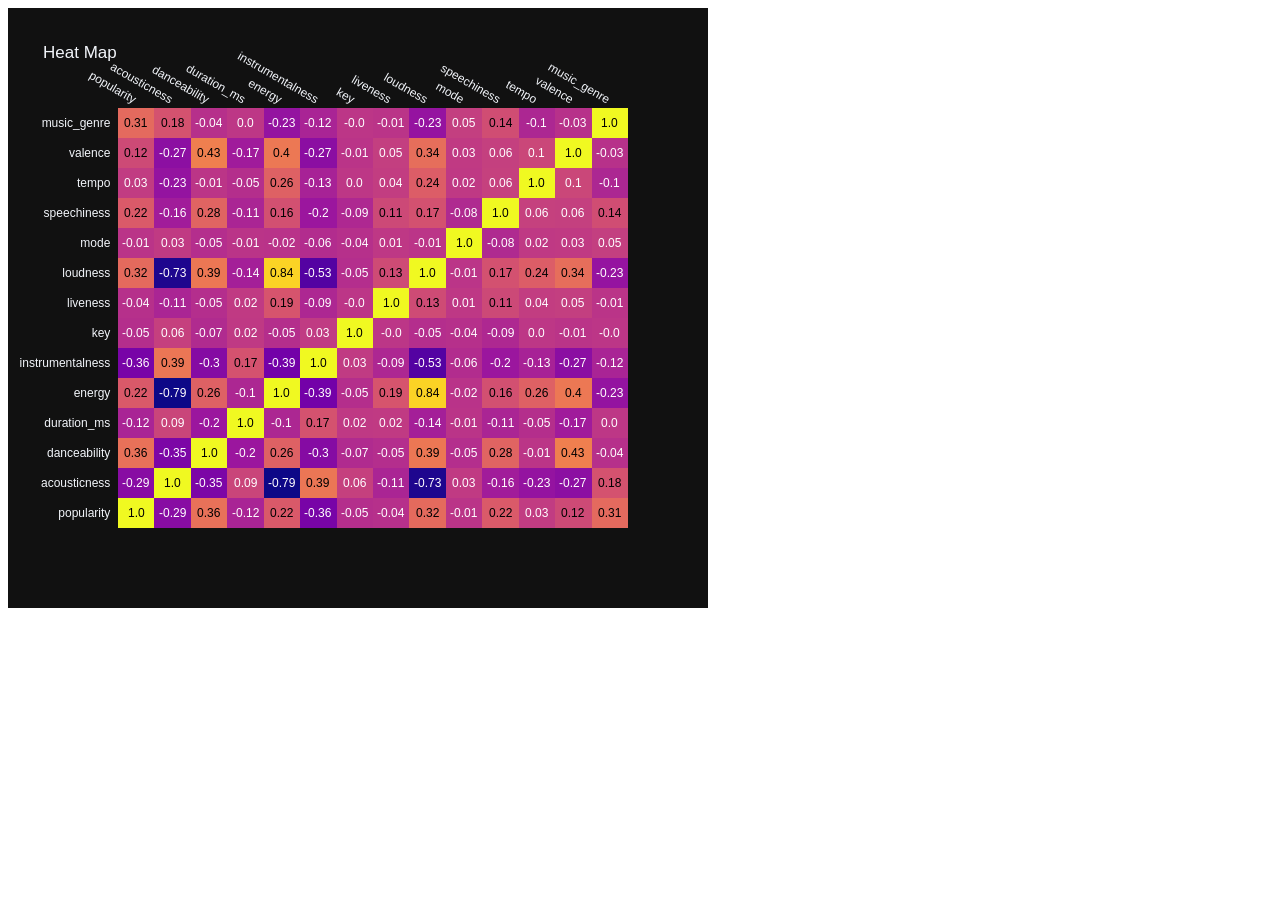
